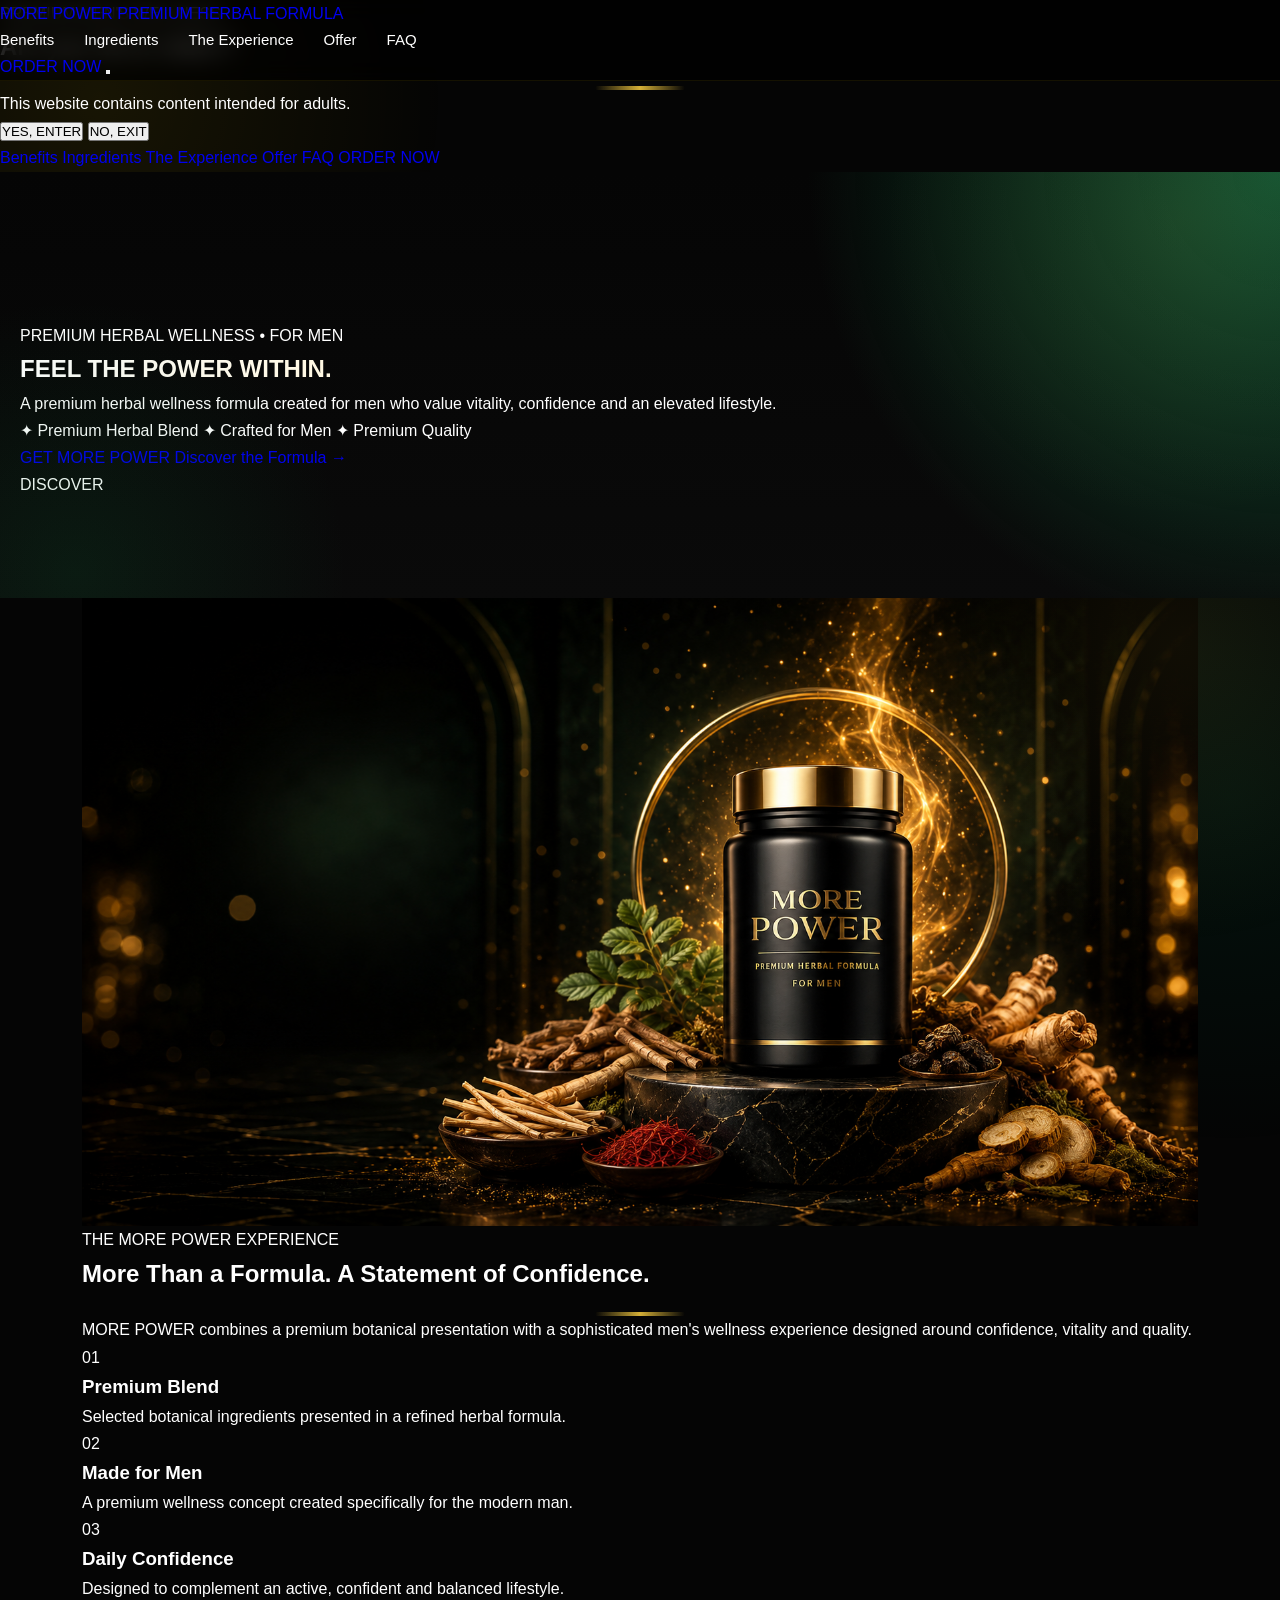
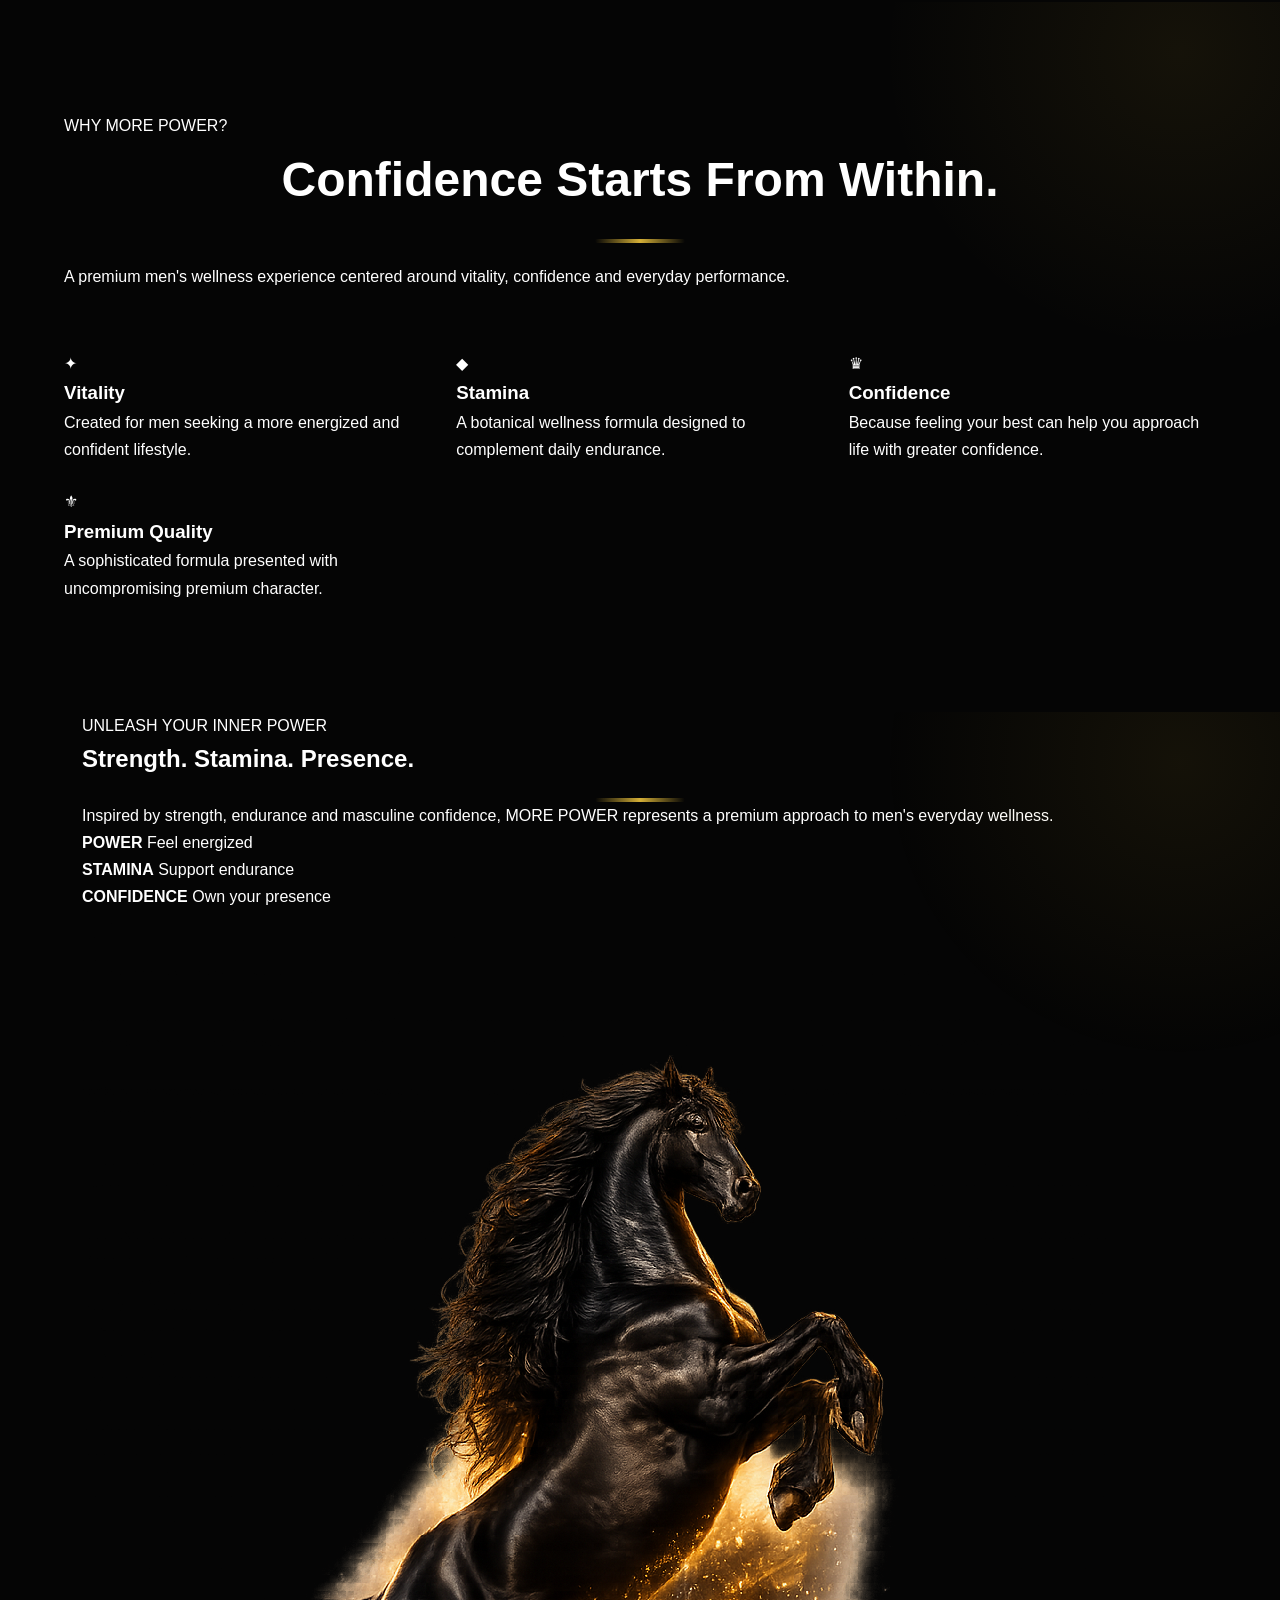
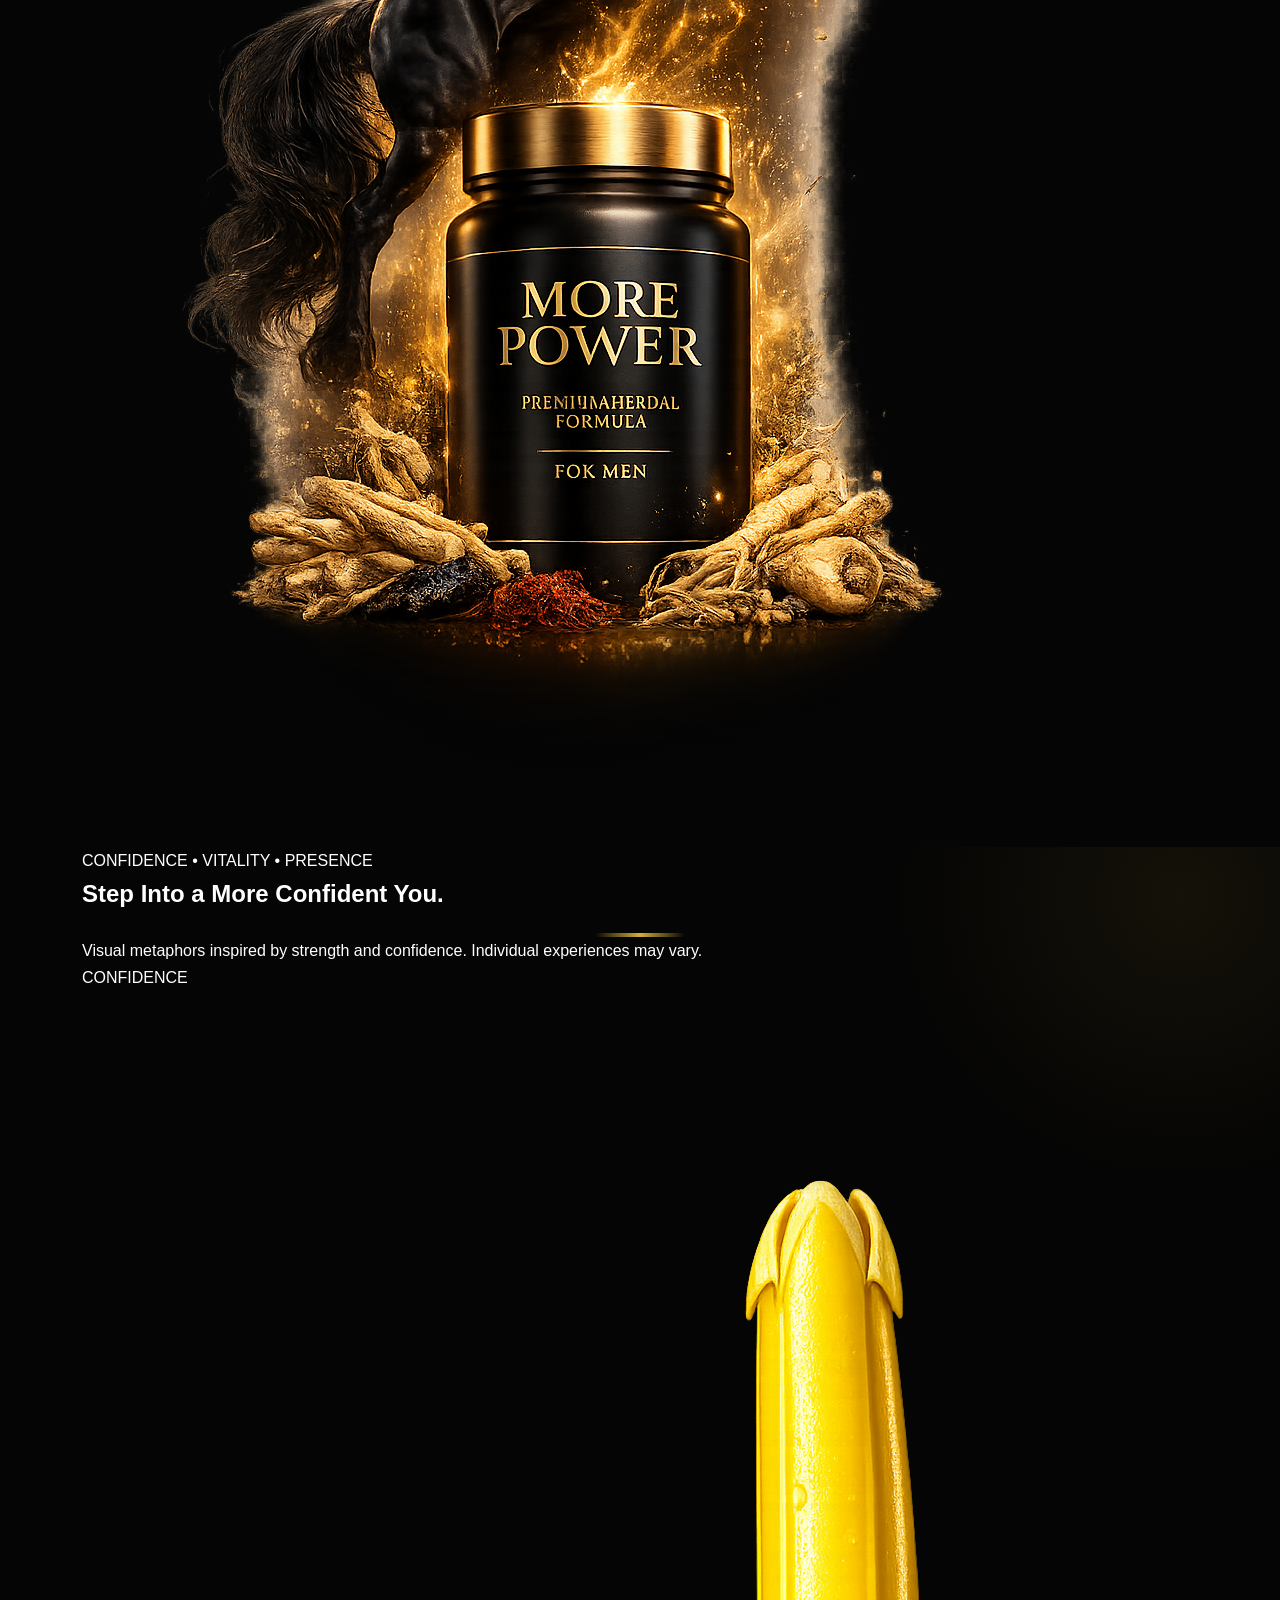
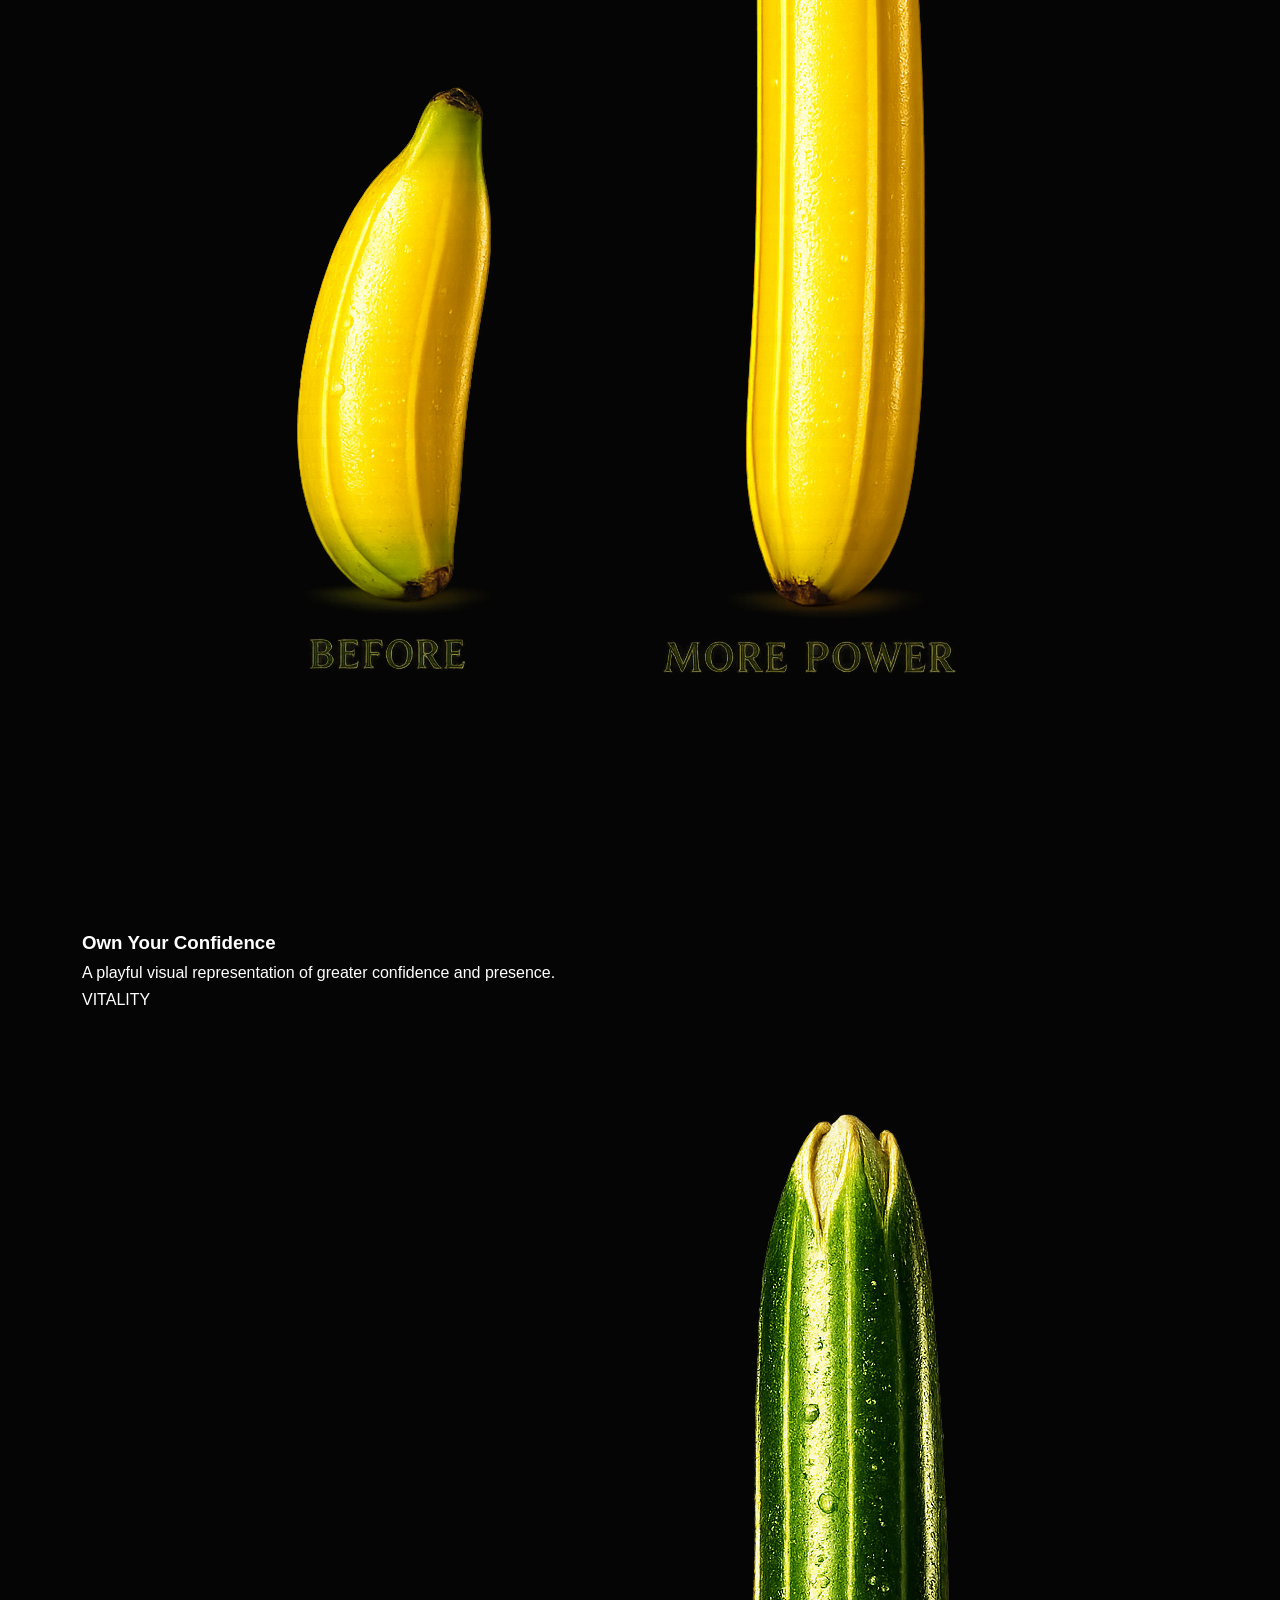
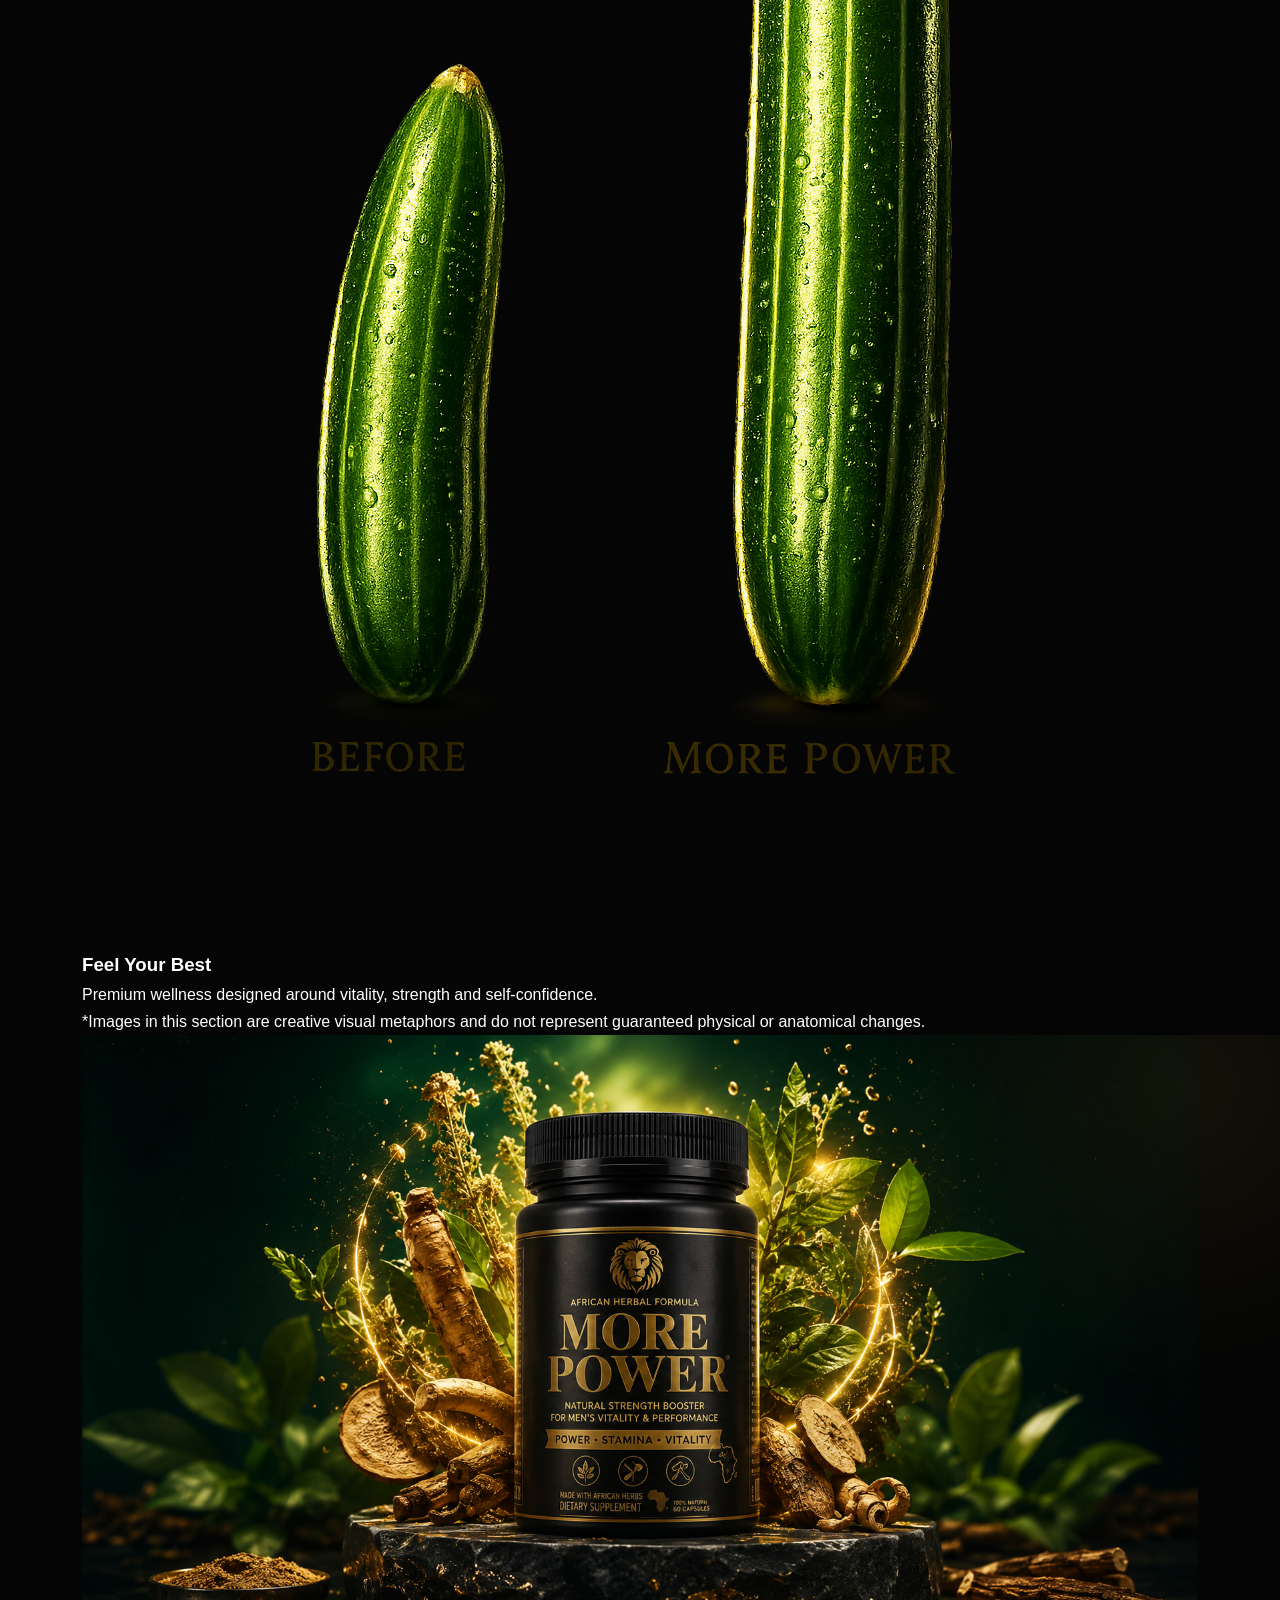
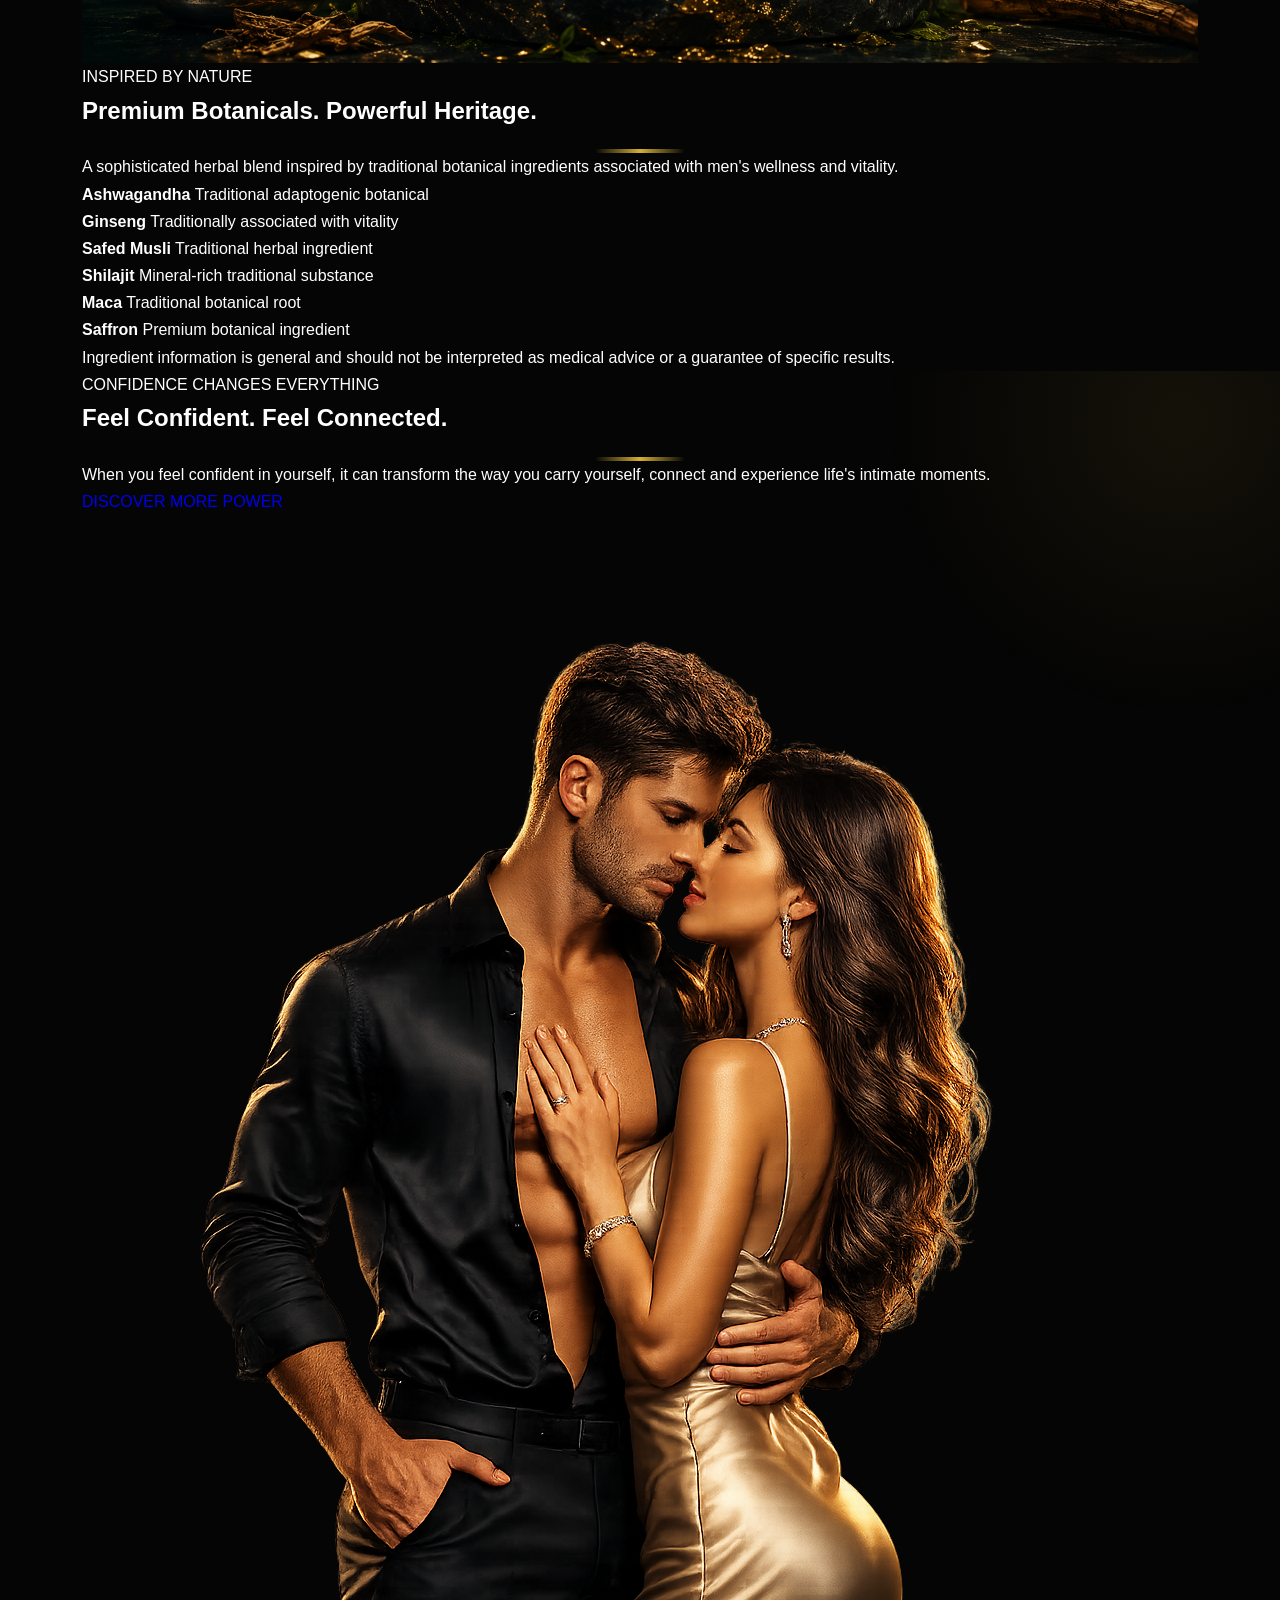
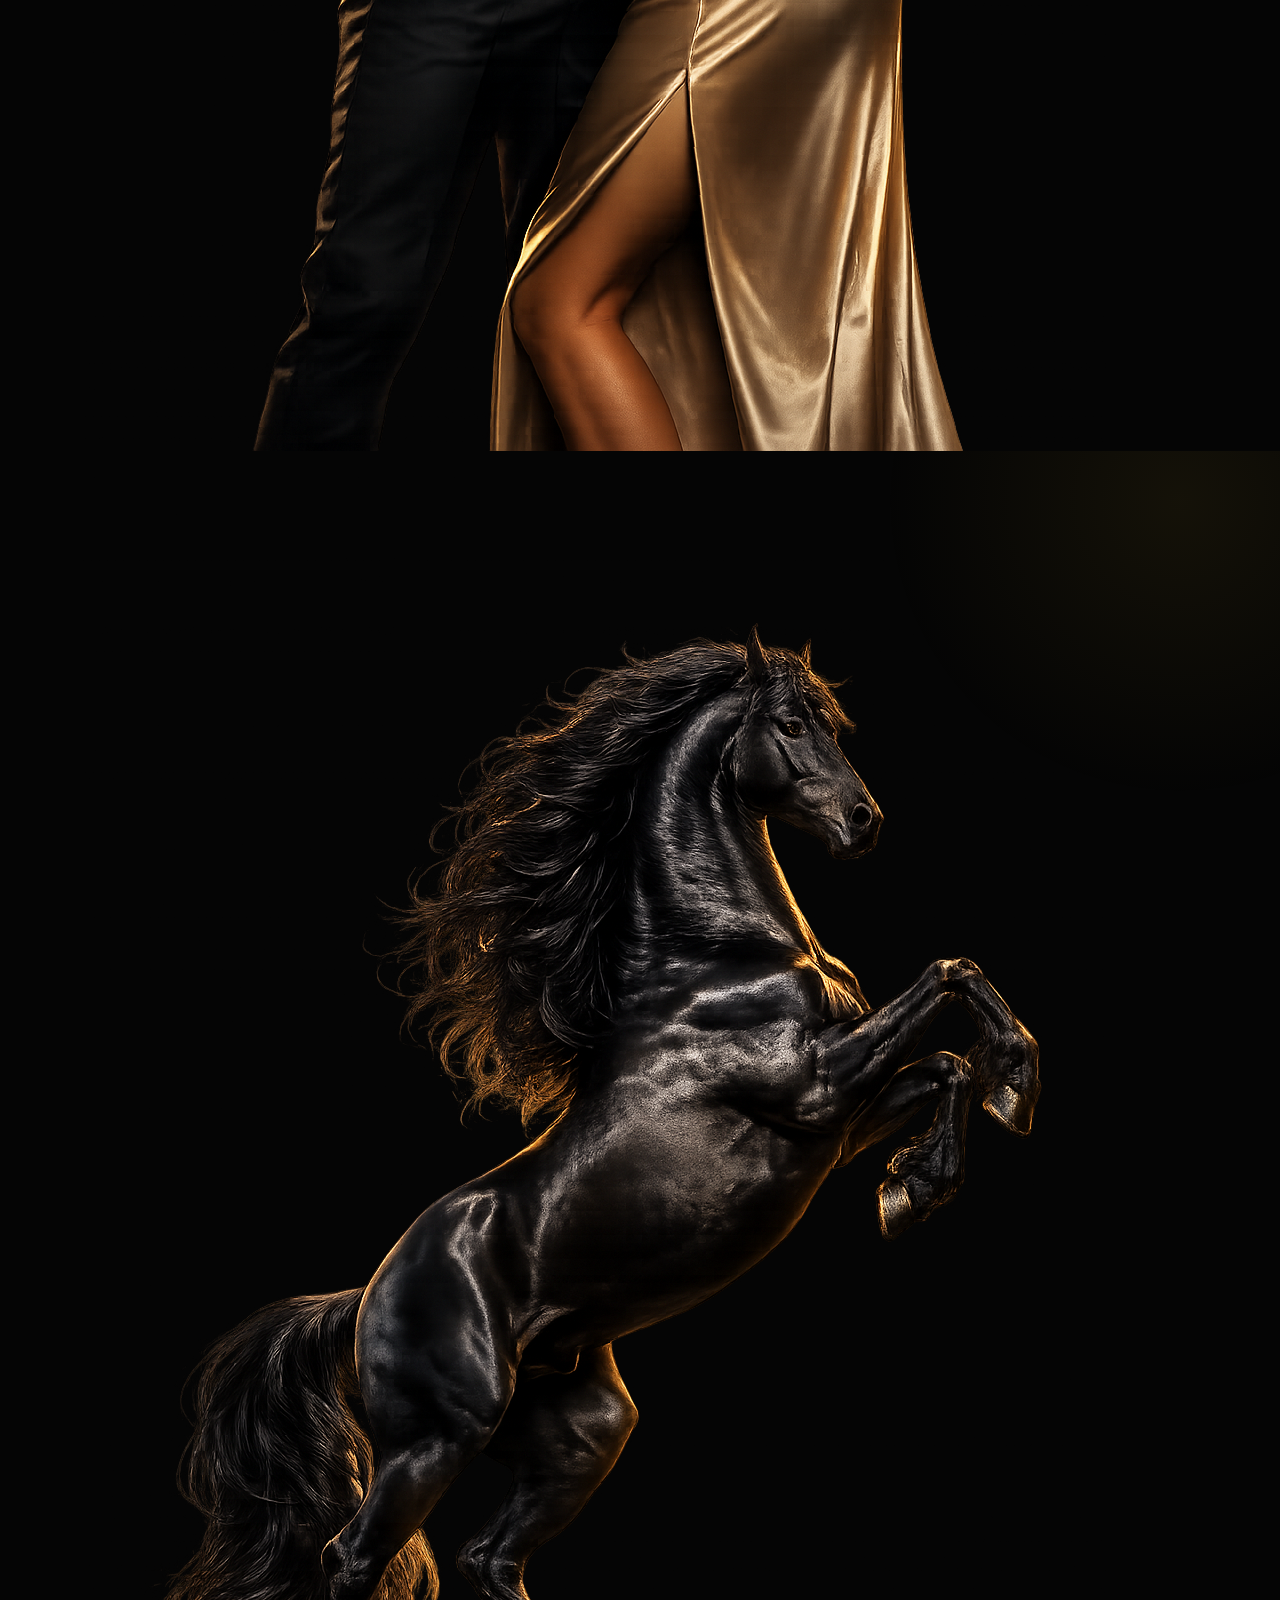
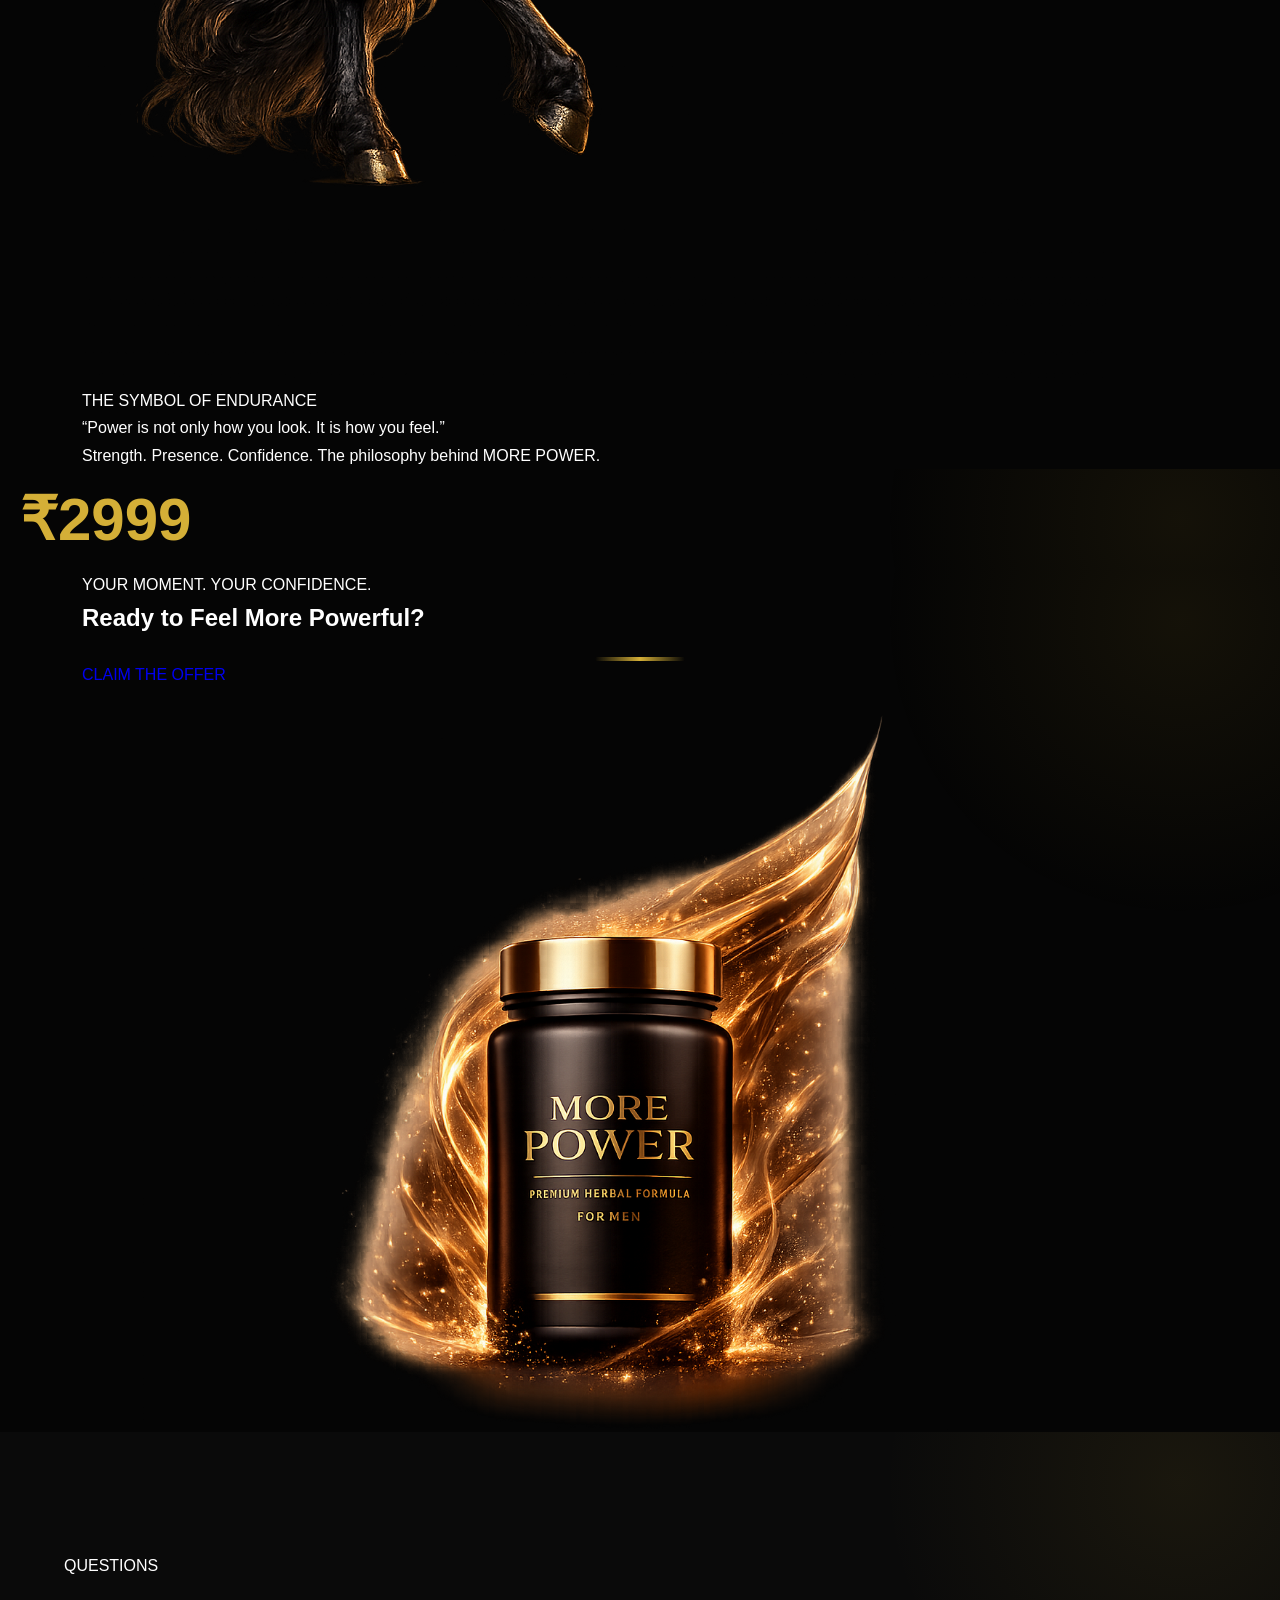
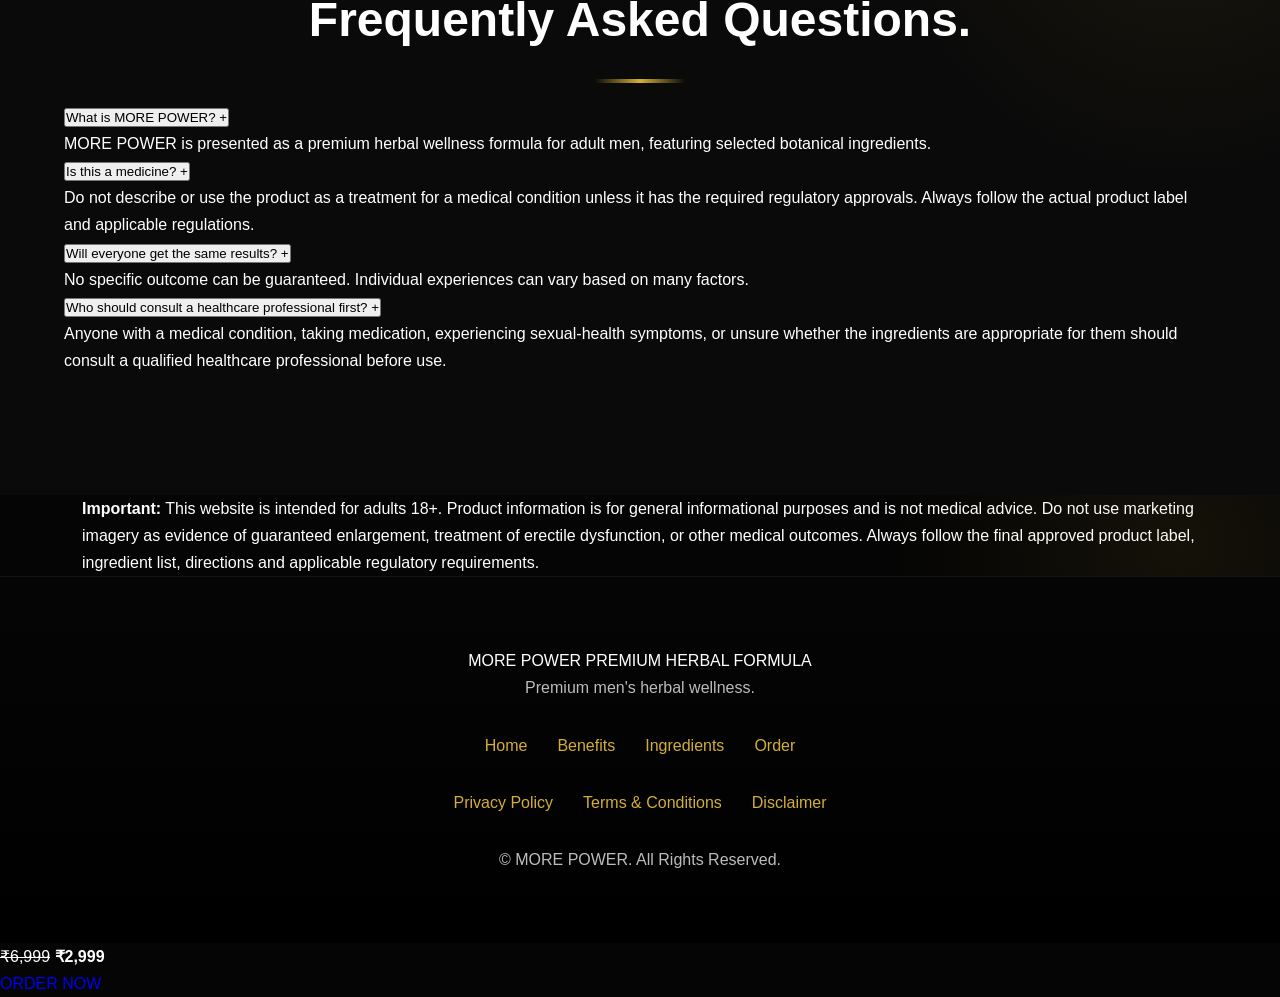
==== index.html @ 4919640a "Update index.html" ====
<!DOCTYPE html>
<html lang="en">
<head>
  <meta charset="UTF-8">
  <meta name="viewport" content="width=device-width, initial-scale=1.0">

  <title>MORE POWER | Premium Herbal Formula for Men</title>

  <meta name="description"
    content="Discover MORE POWER — a premium herbal wellness formula for men, crafted with selected botanical ingredients for vitality, confidence and everyday performance.">

  <link rel="preconnect" href="https://fonts.googleapis.com">
  <link rel="preconnect" href="https://fonts.gstatic.com" crossorigin>
  <link href="https://fonts.googleapis.com/css2?family=Cormorant+Garamond:wght@500;600;700&family=Montserrat:wght@400;500;600;700;800&display=swap" rel="stylesheet">

  <link rel="stylesheet" href="style.css">
</head>

<body>

  <!-- AGE GATE -->
  <div class="age-gate" id="ageGate">
    <div class="age-card">
      <span class="mini-label">PREMIUM MEN'S WELLNESS</span>
      <h2>Are you 18 or older?</h2>
      <p>This website contains content intended for adults.</p>

      <div class="age-actions">
        <button id="ageYes" class="btn btn-gold">YES, ENTER</button>
        <button id="ageNo" class="btn btn-outline">NO, EXIT</button>
      </div>
    </div>
  </div>


  <!-- HEADER -->
  <header class="header" id="header">
    <a href="#home" class="brand" aria-label="More Power Home">
      <span class="brand-main">MORE POWER</span>
      <span class="brand-sub">PREMIUM HERBAL FORMULA</span>
    </a>

    <nav class="desktop-nav">
      <a href="#benefits">Benefits</a>
      <a href="#ingredients">Ingredients</a>
      <a href="#power">The Experience</a>
      <a href="#offer">Offer</a>
      <a href="#faq">FAQ</a>
    </nav>

    <a href="#offer" class="nav-cta">ORDER NOW</a>

    <button class="menu-toggle" id="menuToggle" aria-label="Open menu">
      <span></span>
      <span></span>
      <span></span>
    </button>
  </header>


  <!-- MOBILE MENU -->
  <div class="mobile-menu" id="mobileMenu">
    <a href="#benefits">Benefits</a>
    <a href="#ingredients">Ingredients</a>
    <a href="#power">The Experience</a>
    <a href="#offer">Offer</a>
    <a href="#faq">FAQ</a>
    <a href="#offer" class="btn btn-gold">ORDER NOW</a>
  </div>


  <main>

    <!-- HERO -->
    <section class="hero" id="home">

      <div class="hero-bg"></div>
      <div class="hero-overlay"></div>

      <div class="hero-content reveal">

        <span class="eyebrow">
          PREMIUM HERBAL WELLNESS • FOR MEN
        </span>

        <h1>
          FEEL THE
          <span>POWER</span>
          WITHIN.
        </h1>

        <p class="hero-copy">
          A premium herbal wellness formula created for men who value
          vitality, confidence and an elevated lifestyle.
        </p>

        <div class="hero-points">
          <span>✦ Premium Herbal Blend</span>
          <span>✦ Crafted for Men</span>
          <span>✦ Premium Quality</span>
        </div>

        <div class="hero-actions">
          <a href="#offer" class="btn btn-gold">
            GET MORE POWER
          </a>

          <a href="#ingredients" class="text-link">
            Discover the Formula →
          </a>
        </div>

      </div>

      <div class="scroll-indicator">
        <span>DISCOVER</span>
        <i></i>
      </div>

    </section>


    <!-- INTRO / PRODUCT -->
    <section class="section product-intro">

      <div class="container split-layout">

        <div class="product-visual reveal">
          <div class="gold-orbit"></div>

          <img
            src="hero-product.png"
            alt="MORE POWER premium herbal formula"
            loading="lazy"
          >
        </div>

        <div class="section-copy reveal">

          <span class="eyebrow">THE MORE POWER EXPERIENCE</span>

          <h2>
            More Than a Formula.
            <span>A Statement of Confidence.</span>
          </h2>

          <p>
            MORE POWER combines a premium botanical presentation with a
            sophisticated men's wellness experience designed around confidence,
            vitality and quality.
          </p>

          <div class="feature-grid">

            <article class="feature-card">
              <span>01</span>
              <h3>Premium Blend</h3>
              <p>Selected botanical ingredients presented in a refined herbal formula.</p>
            </article>

            <article class="feature-card">
              <span>02</span>
              <h3>Made for Men</h3>
              <p>A premium wellness concept created specifically for the modern man.</p>
            </article>

            <article class="feature-card">
              <span>03</span>
              <h3>Daily Confidence</h3>
              <p>Designed to complement an active, confident and balanced lifestyle.</p>
            </article>

          </div>

        </div>

      </div>

    </section>


    <!-- BENEFITS -->
    <section class="section benefits" id="benefits">

      <div class="container">

        <div class="section-heading center reveal">
          <span class="eyebrow">WHY MORE POWER?</span>

          <h2>
            Confidence Starts
            <span>From Within.</span>
          </h2>

          <p>
            A premium men's wellness experience centered around vitality,
            confidence and everyday performance.
          </p>
        </div>

        <div class="benefit-grid">

          <article class="benefit-card reveal">
            <div class="icon">✦</div>
            <h3>Vitality</h3>
            <p>Created for men seeking a more energized and confident lifestyle.</p>
          </article>

          <article class="benefit-card reveal">
            <div class="icon">◆</div>
            <h3>Stamina</h3>
            <p>A botanical wellness formula designed to complement daily endurance.</p>
          </article>

          <article class="benefit-card reveal">
            <div class="icon">♛</div>
            <h3>Confidence</h3>
            <p>Because feeling your best can help you approach life with greater confidence.</p>
          </article>

          <article class="benefit-card reveal">
            <div class="icon">⚜</div>
            <h3>Premium Quality</h3>
            <p>A sophisticated formula presented with uncompromising premium character.</p>
          </article>

        </div>

      </div>

    </section>


    <!-- POWER / HORSE -->
    <section class="section power-section" id="power">

      <div class="power-glow"></div>

      <div class="container power-layout">

        <div class="power-copy reveal">

          <span class="eyebrow">UNLEASH YOUR INNER POWER</span>

          <h2>
            Strength.
            Stamina.
            <span>Presence.</span>
          </h2>

          <p>
            Inspired by strength, endurance and masculine confidence,
            MORE POWER represents a premium approach to men's everyday wellness.
          </p>

          <div class="power-stats">

            <div>
              <strong>POWER</strong>
              <span>Feel energized</span>
            </div>

            <div>
              <strong>STAMINA</strong>
              <span>Support endurance</span>
            </div>

            <div>
              <strong>CONFIDENCE</strong>
              <span>Own your presence</span>
            </div>

          </div>

        </div>

        <div class="horse-visual reveal">

          <img
            class="horse-product"
            src="horse-product.png"
            alt="MORE POWER strength and stamina concept"
            loading="lazy"
          >

        </div>

      </div>

    </section>


    <!-- SYMBOLIC VISUAL SECTION -->
    <section class="section visual-metaphor">

      <div class="container">

        <div class="section-heading center reveal">

          <span class="eyebrow">CONFIDENCE • VITALITY • PRESENCE</span>

          <h2>
            Step Into a More
            <span>Confident You.</span>
          </h2>

          <p>
            Visual metaphors inspired by strength and confidence.
            Individual experiences may vary.
          </p>

        </div>

        <div class="comparison-grid">

          <article class="comparison-card reveal">

            <span class="comparison-label">CONFIDENCE</span>

            <div class="comparison-image">
              <img
                src="banana-comparison.png"
                alt="Conceptual confidence visual"
                loading="lazy"
              >
            </div>

            <h3>Own Your Confidence</h3>

            <p>
              A playful visual representation of greater confidence and presence.
            </p>

          </article>


          <article class="comparison-card reveal">

            <span class="comparison-label">VITALITY</span>

            <div class="comparison-image">
              <img
                src="cucumber-comparison.png"
                alt="Conceptual vitality visual"
                loading="lazy"
              >
            </div>

            <h3>Feel Your Best</h3>

            <p>
              Premium wellness designed around vitality, strength and self-confidence.
            </p>

          </article>

        </div>

        <p class="metaphor-note reveal">
          *Images in this section are creative visual metaphors and do not represent
          guaranteed physical or anatomical changes.
        </p>

      </div>

    </section>


    <!-- INGREDIENTS -->
    <section class="section ingredients" id="ingredients">

      <div class="container ingredient-layout">

        <div class="ingredient-image reveal">

          <div class="ingredient-aura"></div>

          <img
            src="herbal-ingredients.png"
            alt="Selected premium herbal ingredients"
            loading="lazy"
          >

        </div>

        <div class="ingredient-copy reveal">

          <span class="eyebrow">INSPIRED BY NATURE</span>

          <h2>
            Premium Botanicals.
            <span>Powerful Heritage.</span>
          </h2>

          <p>
            A sophisticated herbal blend inspired by traditional botanical
            ingredients associated with men's wellness and vitality.
          </p>

          <div class="ingredient-list">

            <div>
              <strong>Ashwagandha</strong>
              <span>Traditional adaptogenic botanical</span>
            </div>

            <div>
              <strong>Ginseng</strong>
              <span>Traditionally associated with vitality</span>
            </div>

            <div>
              <strong>Safed Musli</strong>
              <span>Traditional herbal ingredient</span>
            </div>

            <div>
              <strong>Shilajit</strong>
              <span>Mineral-rich traditional substance</span>
            </div>

            <div>
              <strong>Maca</strong>
              <span>Traditional botanical root</span>
            </div>

            <div>
              <strong>Saffron</strong>
              <span>Premium botanical ingredient</span>
            </div>

          </div>

          <p class="small-note">
            Ingredient information is general and should not be interpreted as
            medical advice or a guarantee of specific results.
          </p>

        </div>

      </div>

    </section>


    <!-- LIFESTYLE / COUPLE -->
    <section class="section intimacy-section">

      <div class="intimacy-bg"></div>
      <div class="intimacy-overlay"></div>

      <div class="container intimacy-content">

        <div class="intimacy-copy reveal">

          <span class="eyebrow">CONFIDENCE CHANGES EVERYTHING</span>

          <h2>
            Feel Confident.
            <span>Feel Connected.</span>
          </h2>

          <p>
            When you feel confident in yourself, it can transform the way
            you carry yourself, connect and experience life's intimate moments.
          </p>

          <a href="#offer" class="btn btn-gold">
            DISCOVER MORE POWER
          </a>

        </div>

        <div class="couple-cutout reveal">

          <img
            src="ouple-transparent.png"
            alt="Adult couple representing confidence and connection"
            loading="lazy"
          >

        </div>

      </div>

    </section>


    <!-- STALLION BREAK -->
    <section class="stallion-section">

      <div class="container stallion-layout">

        <div class="stallion-image reveal">

          <img
            src="black-stallion.png"
            alt="Black stallion symbolizing strength and endurance"
            loading="lazy"
          >

        </div>

        <div class="stallion-copy reveal">

          <span class="eyebrow">THE SYMBOL OF ENDURANCE</span>

          <blockquote>
            “Power is not only how you look.
            It is how you <span>feel.</span>”
          </blockquote>

          <p>
            Strength. Presence. Confidence.
            The philosophy behind MORE POWER.
          </p>

        </div>

      </div>

    </section>


    <!-- OFFER -->
    <section class="section offer" id="offer">

      <div class="offer-glow"></div>

      <div class="container offer-layout">

        <div class="offer-product reveal">

          <img
            src="final-product.png"
            alt="MORE POWER premium herbal formula"
            loading="lazy"
          >

        </div>

        <div class="offer-copy reveal">

          <span class="eyebrow">LIMITED SPECIAL OFFER</span>

          <h2>
            Experience
            <span>MORE POWER.</span>
          </h2>

          <div class="price-box">

            <div class="old-price">
              MRP <del>₹6,999</del>
            </div>

            <div class="current-price">
              ₹2,999
            </div>

            <div class="saving">
              SAVE ₹4,000
            </div>

          </div>

          <ul class="offer-list">
            <li>✓ Premium Herbal Formula</li>
            <li>✓ Secure & Discreet Packaging</li>
            <li>✓ Limited-Time Promotional Price</li>
          </ul>

          <!-- Replace # with your real checkout / WhatsApp URL -->
          <a href="#" class="btn btn-gold btn-large" id="orderButton">
            ORDER NOW — ₹2,999
          </a>

          <p class="secure-note">
            🔒 Secure ordering • Adults 18+ only
          </p>

        </div>

      </div>

    </section>


    <!-- ENERGY CTA -->
    <section class="energy-cta">

      <div class="container energy-layout">

        <div class="energy-copy reveal">

          <span class="eyebrow">YOUR MOMENT. YOUR CONFIDENCE.</span>

          <h2>
            Ready to Feel
            <span>More Powerful?</span>
          </h2>

          <a href="#offer" class="btn btn-outline-gold">
            CLAIM THE OFFER
          </a>

        </div>

        <div class="energy-image reveal">

          <img
            src="energy-jar.png"
            alt="MORE POWER premium product"
            loading="lazy"
          >

        </div>

      </div>

    </section>


    <!-- FAQ -->
    <section class="section faq" id="faq">

      <div class="container faq-container">

        <div class="section-heading center reveal">

          <span class="eyebrow">QUESTIONS</span>

          <h2>
            Frequently Asked
            <span>Questions.</span>
          </h2>

        </div>

        <div class="faq-list">

          <article class="faq-item reveal">
            <button class="faq-question">
              What is MORE POWER?
              <span>+</span>
            </button>

            <div class="faq-answer">
              <p>
                MORE POWER is presented as a premium herbal wellness formula
                for adult men, featuring selected botanical ingredients.
              </p>
            </div>
          </article>


          <article class="faq-item reveal">
            <button class="faq-question">
              Is this a medicine?
              <span>+</span>
            </button>

            <div class="faq-answer">
              <p>
                Do not describe or use the product as a treatment for a medical
                condition unless it has the required regulatory approvals.
                Always follow the actual product label and applicable regulations.
              </p>
            </div>
          </article>


          <article class="faq-item reveal">
            <button class="faq-question">
              Will everyone get the same results?
              <span>+</span>
            </button>

            <div class="faq-answer">
              <p>
                No specific outcome can be guaranteed. Individual experiences
                can vary based on many factors.
              </p>
            </div>
          </article>


          <article class="faq-item reveal">
            <button class="faq-question">
              Who should consult a healthcare professional first?
              <span>+</span>
            </button>

            <div class="faq-answer">
              <p>
                Anyone with a medical condition, taking medication, experiencing
                sexual-health symptoms, or unsure whether the ingredients are
                appropriate for them should consult a qualified healthcare
                professional before use.
              </p>
            </div>
          </article>

        </div>

      </div>

    </section>


    <!-- DISCLAIMER -->
    <section class="disclaimer-strip">

      <div class="container">

        <p>
          <strong>Important:</strong>
          This website is intended for adults 18+. Product information is for
          general informational purposes and is not medical advice. Do not use
          marketing imagery as evidence of guaranteed enlargement, treatment of
          erectile dysfunction, or other medical outcomes. Always follow the
          final approved product label, ingredient list, directions and applicable
          regulatory requirements.
        </p>

      </div>

    </section>

  </main>


  <!-- FOOTER -->
  <footer class="footer">

    <div class="container footer-grid">

      <div>
        <div class="brand footer-brand">
          <span class="brand-main">MORE POWER</span>
          <span class="brand-sub">PREMIUM HERBAL FORMULA</span>
        </div>

        <p>
          Premium men's herbal wellness.
        </p>
      </div>

      <div class="footer-links">
        <a href="#home">Home</a>
        <a href="#benefits">Benefits</a>
        <a href="#ingredients">Ingredients</a>
        <a href="#offer">Order</a>
      </div>

      <div class="footer-links">
        <a href="privacy.html">Privacy Policy</a>
        <a href="terms.html">Terms & Conditions</a>
        <a href="disclaimer.html">Disclaimer</a>
      </div>

    </div>

    <div class="footer-bottom">
      <p>
        © <span id="year"></span> MORE POWER. All Rights Reserved.
      </p>
    </div>

  </footer>


  <!-- MOBILE STICKY CTA -->
  <div class="mobile-sticky">
    <div>
      <del>₹6,999</del>
      <strong>₹2,999</strong>
    </div>

    <a href="#offer">
      ORDER NOW
    </a>
  </div>


  <script src="script.js"></script>

</body>
</html>
---- style.css ----
/* =========================
   MORE POWER - PREMIUM CSS
   PART 1
========================= */

*{
margin:0;
padding:0;
box-sizing:border-box;
}

html{
scroll-behavior:smooth;
}

body{

font-family:'Poppins',sans-serif;
background:#050505;
color:#fff;
line-height:1.7;
overflow-x:hidden;

}

a{

text-decoration:none;

}

img{

max-width:100%;
display:block;

}

.container{

width:90%;
max-width:1250px;
margin:auto;

}

/* ================= HEADER ================= */

header{

position:fixed;
top:0;
left:0;
width:100%;
z-index:999;
background:rgba(0,0,0,.75);
backdrop-filter:blur(12px);
border-bottom:1px solid rgba(255,215,0,.08);

}

header .container{

display:flex;
justify-content:space-between;
align-items:center;
padding:18px 0;

}

.logo{

font-size:34px;
font-weight:800;
letter-spacing:1px;

}

.logo span{

color:#d4af37;

}

nav{

display:flex;
align-items:center;
gap:30px;

}

nav a{

color:#ffffff;
font-size:15px;
transition:.3s;

}

nav a:hover{

color:#d4af37;

}

.order-btn{

background:linear-gradient(135deg,#d4af37,#f8e27c);
color:#000;
padding:13px 28px;
border-radius:50px;
font-weight:700;
transition:.35s;

}

.order-btn:hover{

transform:translateY(-3px);
box-shadow:0 12px 35px rgba(212,175,55,.35);

}

/* ================= HERO ================= */

.hero{

padding-top:150px;
padding-bottom:100px;

background:

radial-gradient(circle at top right,#0f5132 0%,transparent 35%),

linear-gradient(#050505,#0a0a0a);

}

.hero-grid{

display:grid;
grid-template-columns:1fr 1fr;
align-items:center;
gap:80px;

}

.hero-left h4{

color:#d4af37;
letter-spacing:2px;
margin-bottom:20px;
font-weight:600;

}

.hero-left h1{

font-size:68px;
line-height:1.05;
margin-bottom:25px;

}

.hero-left p{

font-size:18px;
color:#cccccc;
margin-bottom:30px;

}

.price-box{

display:flex;
align-items:center;
gap:20px;
margin-bottom:35px;

}

.old-price{

font-size:30px;
text-decoration:line-through;
color:#777;

}

.new-price{

font-size:48px;
font-weight:800;
color:#d4af37;

}

.hero-buttons{

display:flex;
gap:20px;

}

.buy-btn{

background:linear-gradient(135deg,#d4af37,#f7de6b);
color:#000;
padding:16px 34px;
border-radius:60px;
font-weight:700;
transition:.35s;

}

.buy-btn:hover{

transform:translateY(-4px);

}

.learn-btn{

border:2px solid #d4af37;
color:#d4af37;
padding:15px 34px;
border-radius:60px;
transition:.35s;

}

.learn-btn:hover{

background:#d4af37;
color:#000;

}

.hero-right{

display:flex;
justify-content:center;

}

.hero-right img{

width:430px;
filter:drop-shadow(0 40px 80px rgba(0,0,0,.8));
animation:float 4s ease-in-out infinite;

}

@keyframes float{

0%{transform:translateY(0);}
50%{transform:translateY(-18px);}
100%{transform:translateY(0);}

}
/* =========================
   ABOUT SECTION
========================= */

.about{

padding:110px 0;
background:#0b0b0b;

}

.about h2,
.benefits h2,
.pricing h2,
.faq h2{

font-size:48px;
text-align:center;
margin-bottom:20px;
color:#fff;

}

.about> .container>p{

max-width:760px;
margin:0 auto 60px;
text-align:center;
color:#bfbfbf;
font-size:18px;

}

.about-grid{

display:grid;
grid-template-columns:repeat(3,1fr);
gap:30px;

}

.card{

background:#111;
border:1px solid rgba(212,175,55,.15);
border-radius:22px;
padding:35px;
transition:.35s;

}

.card:hover{

transform:translateY(-10px);
border-color:#d4af37;
box-shadow:0 25px 50px rgba(212,175,55,.15);

}

.card h3{

margin-bottom:15px;
font-size:24px;
color:#d4af37;

}

.card p{

color:#cfcfcf;

}

/* =========================
 BENEFITS
========================= */

.benefits{

padding:110px 0;
background:#050505;

}

.benefit-grid{

display:grid;
grid-template-columns:repeat(3,1fr);
gap:25px;
margin-top:60px;

}

.benefit{

background:#111;
padding:28px;
border-radius:18px;
font-size:18px;
display:flex;
align-items:center;
gap:15px;
border:1px solid rgba(255,255,255,.05);
transition:.3s;

}

.benefit:hover{

background:#181818;
transform:translateY(-8px);

}

.benefit span{

font-size:26px;
color:#d4af37;

}

/* =========================
 PRICE
========================= */

.pricing{

padding:120px 0;
background:linear-gradient(#0b0b0b,#050505);

}

.price-card{

max-width:620px;
margin:auto;
background:#111;
padding:55px;
border-radius:25px;
text-align:center;
border:1px solid rgba(212,175,55,.2);

}

.price-card h3{

font-size:42px;
margin-bottom:25px;

}

.pricing-box{

display:flex;
justify-content:center;
align-items:center;
gap:25px;
margin-bottom:35px;

}

.mrp{

font-size:34px;
color:#777;
text-decoration:line-through;

}

.offer{

font-size:60px;
font-weight:800;
color:#d4af37;

}

.buy-big{

display:inline-block;
background:linear-gradient(135deg,#d4af37,#f7de6b);
color:#000;
padding:18px 55px;
border-radius:60px;
font-weight:700;
transition:.35s;

}

.buy-big:hover{

transform:scale(1.05);

}

/* =========================
 FAQ
========================= */

.faq{

padding:120px 0;
background:#0a0a0a;

}

.faq-box{

max-width:850px;
margin:25px auto;
background:#111;
padding:30px;
border-radius:20px;
border-left:5px solid #d4af37;

}

.faq-box h3{

margin-bottom:12px;

}

.faq-box p{

color:#ccc;

}

/* =========================
 FOOTER
========================= */

footer{

padding:70px 0;
background:#000;
text-align:center;
border-top:1px solid rgba(255,255,255,.08);

}

.footer-links{

display:flex;
justify-content:center;
gap:30px;
margin:30px 0;

}

.footer-links a{

color:#d4af37;

}

/* =========================
 MOBILE
========================= */

@media(max-width:991px){

.hero-grid,
.about-grid,
.benefit-grid{

grid-template-columns:1fr;

}

.hero{

text-align:center;

}

.hero-left h1{

font-size:46px;

}

.hero-buttons{

justify-content:center;
flex-wrap:wrap;

}

.hero-right{

margin-top:50px;

}

.hero-right img{

width:300px;

}

header .container{

flex-direction:column;
gap:18px;

}

nav{

flex-wrap:wrap;
justify-content:center;

}

.about h2,
.benefits h2,
.pricing h2,
.faq h2{

font-size:36px;

}

.offer{

font-size:46px;

}

}
/* =========================
   PREMIUM EFFECTS
========================= */

section{

position:relative;
overflow:hidden;

}

section::before{

content:"";
position:absolute;
width:600px;
height:600px;
background:radial-gradient(circle,
rgba(212,175,55,.08),
transparent 70%);
top:-250px;
right:-200px;
pointer-events:none;

}

.hero::after{

content:"";
position:absolute;
left:-200px;
bottom:-250px;

width:550px;
height:550px;

background:radial-gradient(circle,
rgba(16,124,65,.15),
transparent 70%);

pointer-events:none;

}

/* =========================
BUTTON EFFECTS
========================= */

.buy-btn,
.buy-big,
.order-btn{

position:relative;
overflow:hidden;

}

.buy-btn::before,
.buy-big::before,
.order-btn::before{

content:"";

position:absolute;

top:0;
left:-120%;

width:70%;
height:100%;

background:linear-gradient(
90deg,
transparent,
rgba(255,255,255,.45),
transparent
);

transform:skewX(-20deg);

transition:.8s;

}

.buy-btn:hover::before,
.buy-big:hover::before,
.order-btn:hover::before{

left:170%;

}

/* =========================
IMAGE EFFECT
========================= */

.hero-right img{

transition:.5s;

}

.hero-right img:hover{

transform:scale(1.05) rotate(-2deg);

filter:

drop-shadow(0 40px 80px rgba(212,175,55,.35));

}

/* =========================
CARD EFFECT
========================= */

.card,
.benefit,
.price-card,
.faq-box{

position:relative;

overflow:hidden;

}

.card::after,
.benefit::after,
.price-card::after{

content:"";

position:absolute;

top:0;
left:-120%;

width:70%;
height:100%;

background:

linear-gradient(

90deg,

transparent,

rgba(255,255,255,.08),

transparent

);

transition:1s;

}

.card:hover::after,
.benefit:hover::after,
.price-card:hover::after{

left:170%;

}

/* =========================
SCROLLBAR
========================= */

::-webkit-scrollbar{

width:10px;

}

::-webkit-scrollbar-track{

background:#050505;

}

::-webkit-scrollbar-thumb{

background:#d4af37;
border-radius:20px;

}

::-webkit-scrollbar-thumb:hover{

background:#f2d76b;

}

/* =========================
TEXT SELECTION
========================= */

::selection{

background:#d4af37;
color:#000;

}

/* =========================
FOOTER HOVER
========================= */

.footer-links a{

transition:.3s;

}

.footer-links a:hover{

color:#fff;

}

/* =========================
SMOOTH FADE
========================= */

.hero-left,
.hero-right,
.card,
.benefit,
.price-card,
.faq-box{

animation:fadeUp .8s ease;

}

@keyframes fadeUp{

0%{

opacity:0;

transform:translateY(40px);

}

100%{

opacity:1;

transform:translateY(0);

}

}

/* =========================
GOLD LINE
========================= */

h2::after{

content:"";

display:block;

width:90px;
height:4px;

margin:18px auto 0;

background:

linear-gradient(
90deg,
transparent,
#d4af37,
transparent
);

border-radius:20px;

}

/* =========================
END
========================= */
/* ===========================================
   MORE POWER PREMIUM CSS
   PART 4 - ADVANCED UI
===========================================*/

/* Floating Background Glow */

body::before{
content:"";
position:fixed;
top:-250px;
left:-250px;
width:700px;
height:700px;
background:radial-gradient(circle,
rgba(255,215,0,.08),
transparent 70%);
pointer-events:none;
z-index:-1;
animation:glowMove 14s linear infinite;
}

body::after{
content:"";
position:fixed;
right:-300px;
bottom:-250px;
width:700px;
height:700px;
background:radial-gradient(circle,
rgba(0,180,120,.08),
transparent 70%);
pointer-events:none;
z-index:-1;
animation:glowMove2 18s linear infinite;
}

@keyframes glowMove{

0%{
transform:translate(0,0);
}

50%{
transform:translate(80px,40px);
}

100%{
transform:translate(0,0);
}

}

@keyframes glowMove2{

0%{
transform:translate(0,0);
}

50%{
transform:translate(-70px,-40px);
}

100%{
transform:translate(0,0);
}

}

/* Hero Heading */

.hero h1{

background:linear-gradient(
90deg,
#ffffff,
#ffe08a,
#d4af37,
#ffffff
);

-webkit-background-clip:text;
-webkit-text-fill-color:transparent;

background-size:300%;

animation:textFlow 6s linear infinite;

}

@keyframes textFlow{

0%{
background-position:0%;
}

100%{
background-position:300%;
}

}

/* Navigation Hover */

nav a{

position:relative;

}

nav a::after{

content:"";
position:absolute;
left:0;
bottom:-8px;
width:0%;
height:2px;
background:#d4af37;
transition:.35s;

}

nav a:hover::after{

width:100%;

}

/* Hero Image Glow */

.hero-right{

position:relative;

}

.hero-right::before{

content:"";
position:absolute;
width:450px;
height:450px;
background:radial-gradient(circle,
rgba(212,175,55,.18),
transparent 70%);
border-radius:50%;
z-index:-1;
filter:blur(40px);

}

/* Card Border Animation */

.card,
.price-card,
.benefit{

transition:.35s;

}

.card:hover,
.price-card:hover,
.benefit:hover{

border-color:#d4af37;
box-shadow:

0 0 25px rgba(212,175,55,.25),

0 0 70px rgba(212,175,55,.08);

}

/* Section Spacing */

section{

padding-left:20px;
padding-right:20px;

}

/* Footer */

footer{

background:linear-gradient(
180deg,
#050505,
#000000
);

}

footer p{

color:#bcbcbc;

}

/* Hero Button Pulse */

.buy-btn{

animation:pulse 2.8s infinite;

}

@keyframes pulse{

0%{

box-shadow:0 0 0 0 rgba(212,175,55,.45);

}

70%{

box-shadow:0 0 0 18px rgba(212,175,55,0);

}

100%{

box-shadow:0 0 0 0 rgba(212,175,55,0);

}

/* Smooth Image Transition */

.hero-right img{

transition:

transform .5s,

filter .5s;

}

.hero-right img:hover{

transform:

scale(1.08)

rotate(-2deg);

filter:

drop-shadow(0 0 50px rgba(212,175,55,.45));

}

/* Responsive */

@media(max-width:768px){

.hero h1{

font-size:40px;

}

.logo{

font-size:28px;

}

.hero-right::before{

width:280px;
height:280px;

}

}
/* ==========================================
   MORE POWER - PART 5
   FINAL LUXURY EFFECTS
========================================== */

/* Premium Glass Navbar */

header{

backdrop-filter:blur(18px);
-webkit-backdrop-filter:blur(18px);

box-shadow:

0 10px 40px rgba(0,0,0,.45);

}

/* Logo Glow */

.logo{

text-shadow:

0 0 20px rgba(212,175,55,.35);

}

/* Hero Paragraph */

.hero p{

max-width:580px;

}

/* Gold Divider */

.gold-line{

width:120px;
height:4px;

background:

linear-gradient(
90deg,
transparent,
#d4af37,
transparent
);

margin:25px auto;

border-radius:30px;

}

/* Floating Animation */

@keyframes floating{

0%{

transform:translateY(0);

}

50%{

transform:translateY(-12px);

}

100%{

transform:translateY(0);

}

}

.card:nth-child(1){

animation:floating 6s ease infinite;

}

.card:nth-child(2){

animation:floating 6s ease infinite .8s;

}

.card:nth-child(3){

animation:floating 6s ease infinite 1.6s;

}

/* Benefit Hover */

.benefit:hover{

background:

linear-gradient(
135deg,
#161616,
#0d0d0d
);

}

/* FAQ Hover */

.faq-box{

transition:.35s;

}

.faq-box:hover{

transform:translateY(-6px);

box-shadow:

0 18px 45px rgba(0,0,0,.35);

}

/* Pricing Glow */

.offer{

text-shadow:

0 0 20px rgba(212,175,55,.45);

}

/* WhatsApp Button */

.buy-btn,
.buy-big,
.order-btn{

letter-spacing:.6px;

}

/* Button Hover */

.buy-btn:hover,
.buy-big:hover,
.order-btn:hover{

filter:brightness(1.08);

}

/* Footer */

footer{

position:relative;

overflow:hidden;

}

footer::before{

content:"";

position:absolute;

left:-200px;
top:-150px;

width:500px;
height:500px;

background:

radial-gradient(circle,

rgba(212,175,55,.08),

transparent 70%);

}

/* Small Fade */

.card,
.benefit,
.price-card,
.faq-box{

opacity:0;

animation:

fadeCard .8s forwards;

}

.card:nth-child(1){animation-delay:.15s;}
.card:nth-child(2){animation-delay:.30s;}
.card:nth-child(3){animation-delay:.45s;}

@keyframes fadeCard{

from{

opacity:0;
transform:translateY(40px);

}

to{

opacity:1;
transform:translateY(0);

}

}

/* Image Reflection */

.hero-right img{

-webkit-box-reflect:

below -20px

linear-gradient(

transparent,

rgba(255,255,255,.05)

);

}

/* Luxury Border */

.price-card{

position:relative;

}

.price-card::before{

content:"";

position:absolute;

inset:0;

padding:2px;

border-radius:25px;

background:

linear-gradient(

135deg,

#d4af37,

transparent,

#d4af37

);

-webkit-mask:

linear-gradient(#fff 0 0) content-box,

linear-gradient(#fff 0 0);

-webkit-mask-composite:xor;

mask-composite:exclude;

pointer-events:none;

}

/* Final Responsive */

@media(max-width:600px){

.hero h1{

font-size:34px;

}

.hero p{

font-size:16px;

}

nav{

gap:14px;

}

.order-btn{

padding:10px 20px;

}

.buy-btn,
.learn-btn{

width:100%;
text-align:center;

}

.hero-buttons{

flex-direction:column;

}

.price-card{

padding:35px 20px;

}

.about-grid,
.benefit-grid{

gap:18px;

}

}
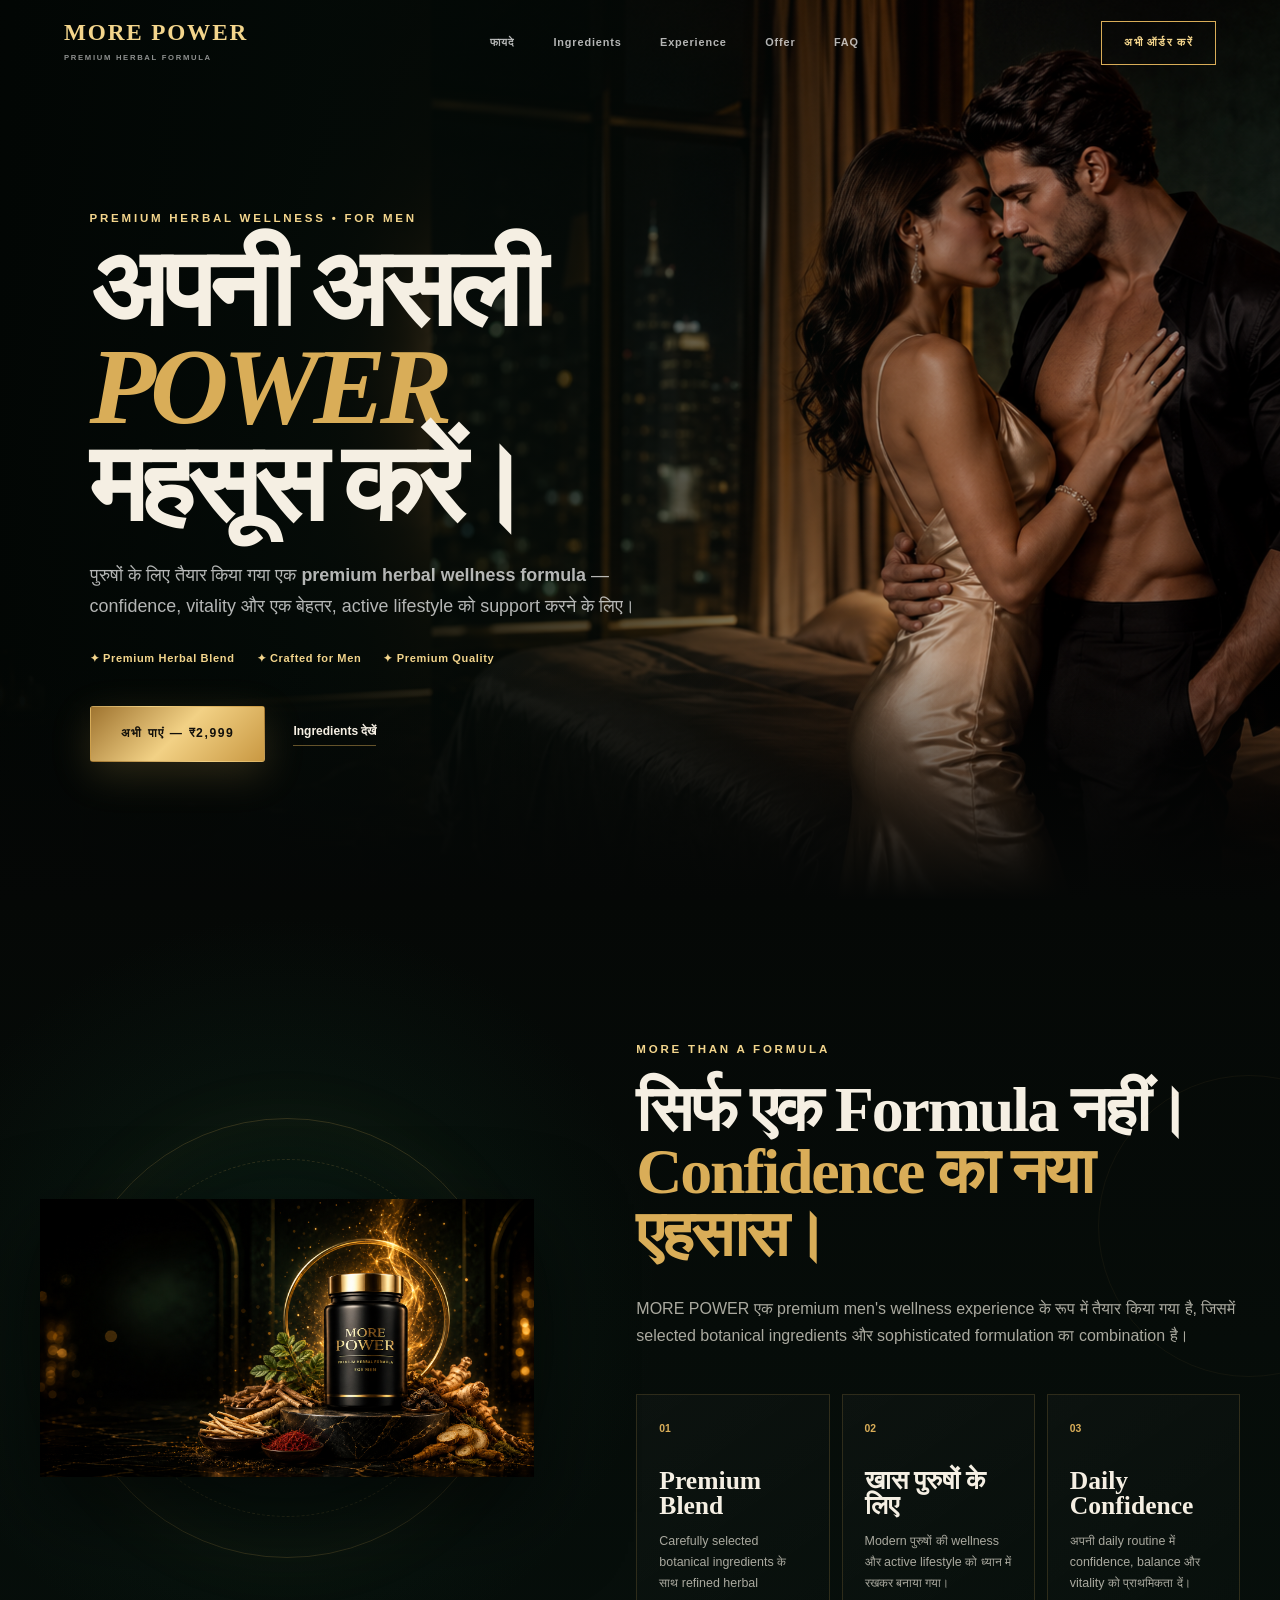
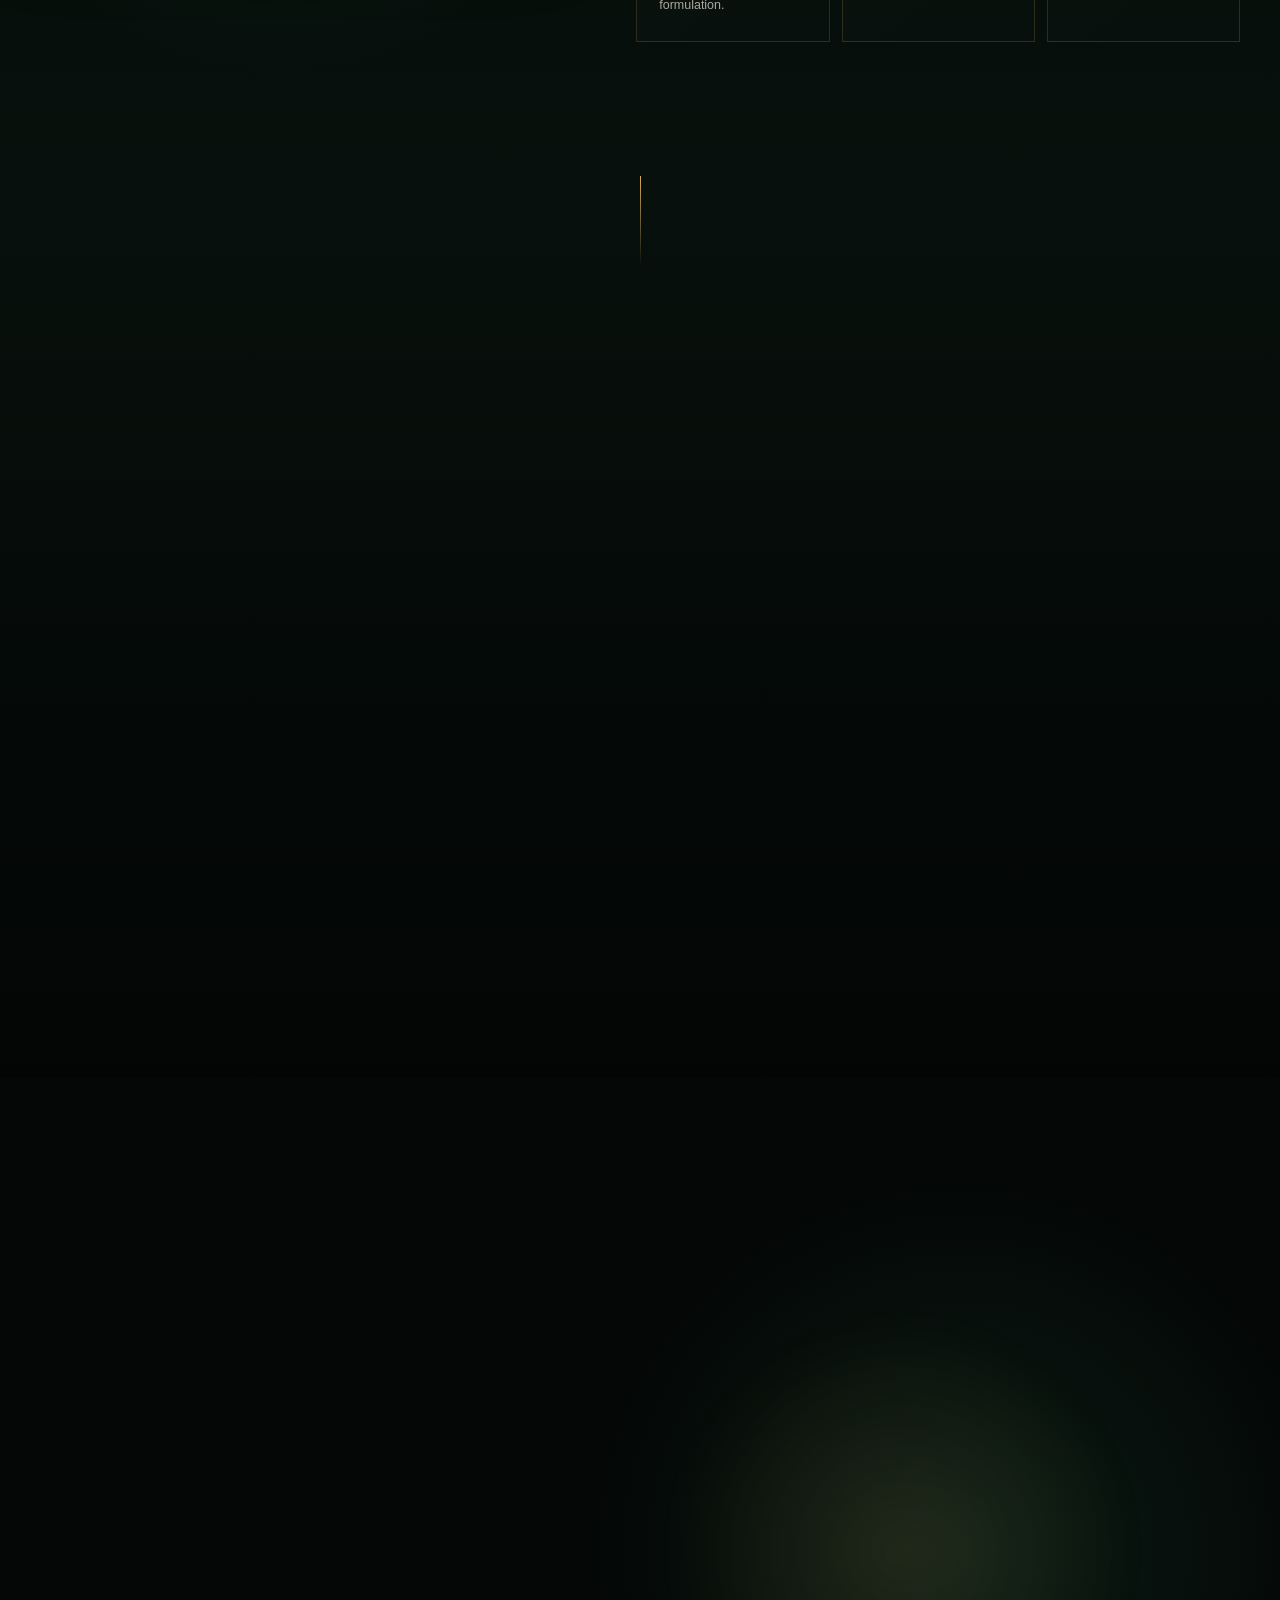
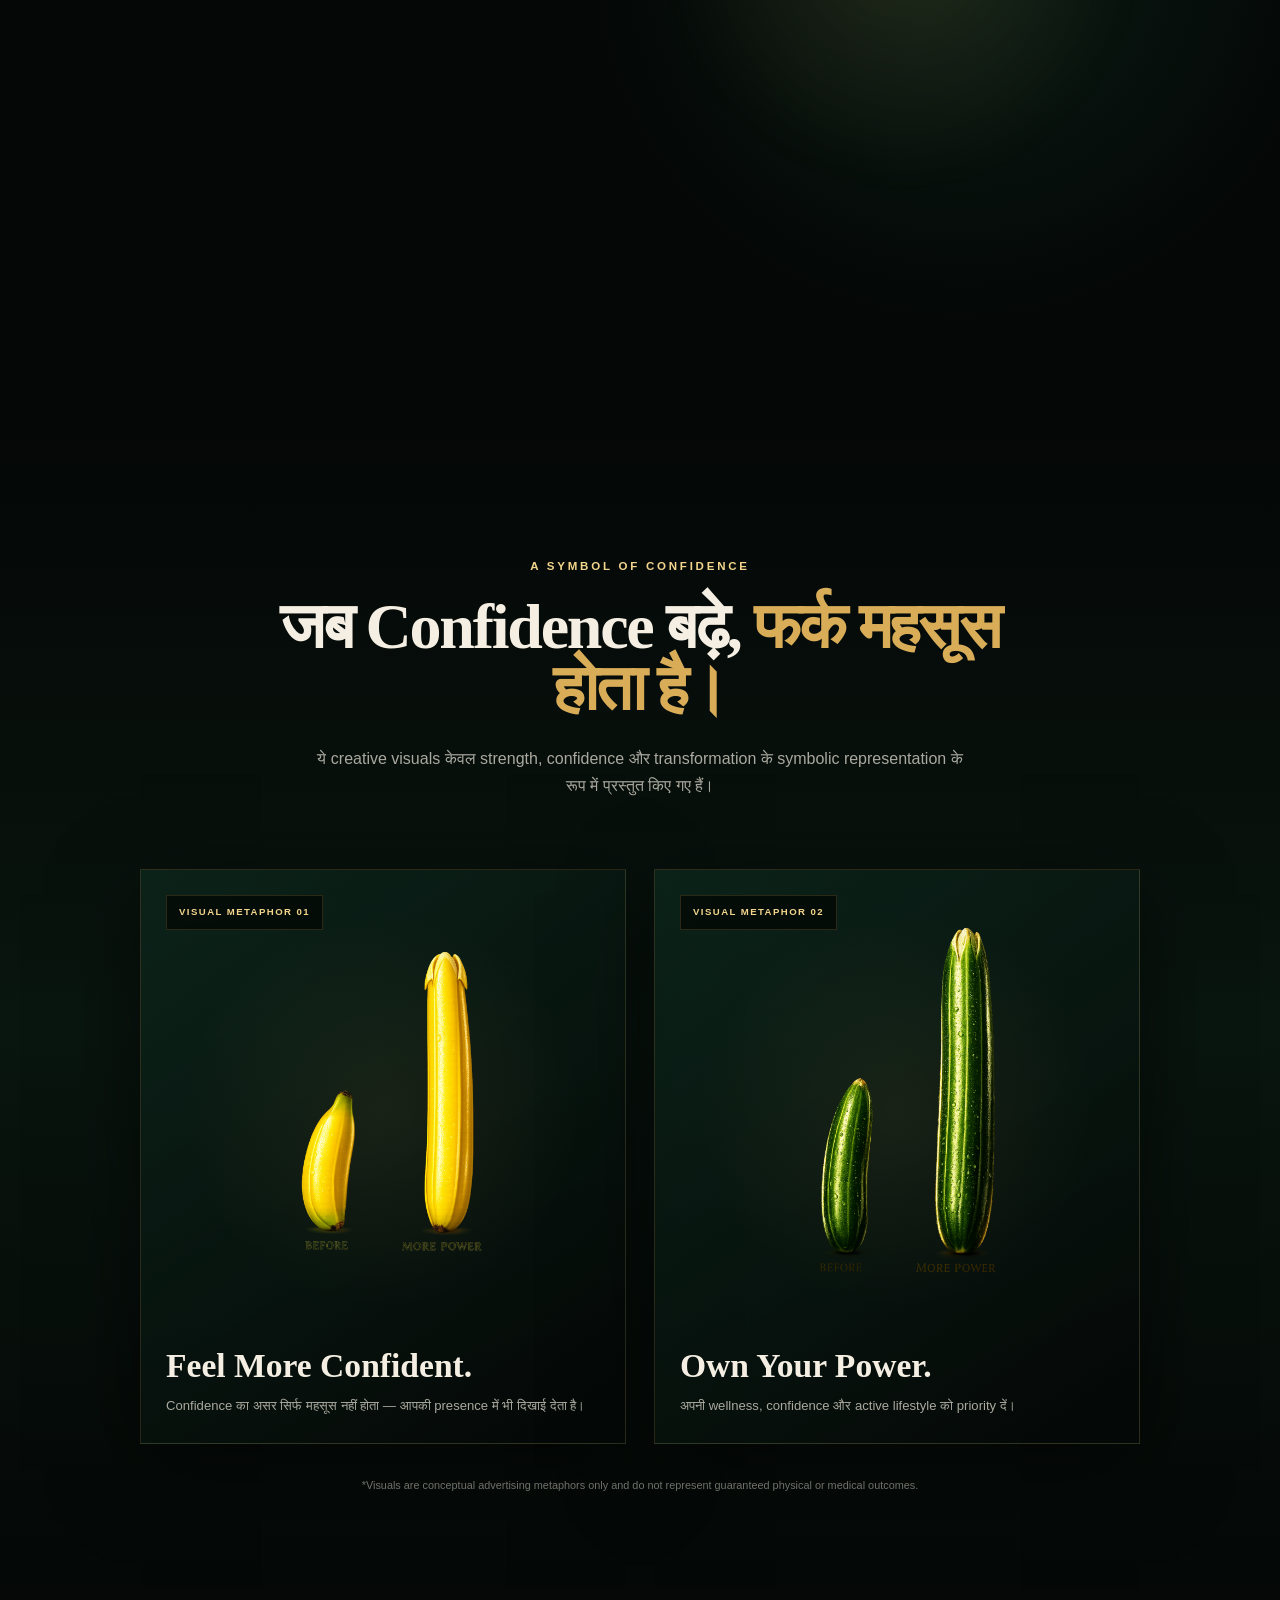
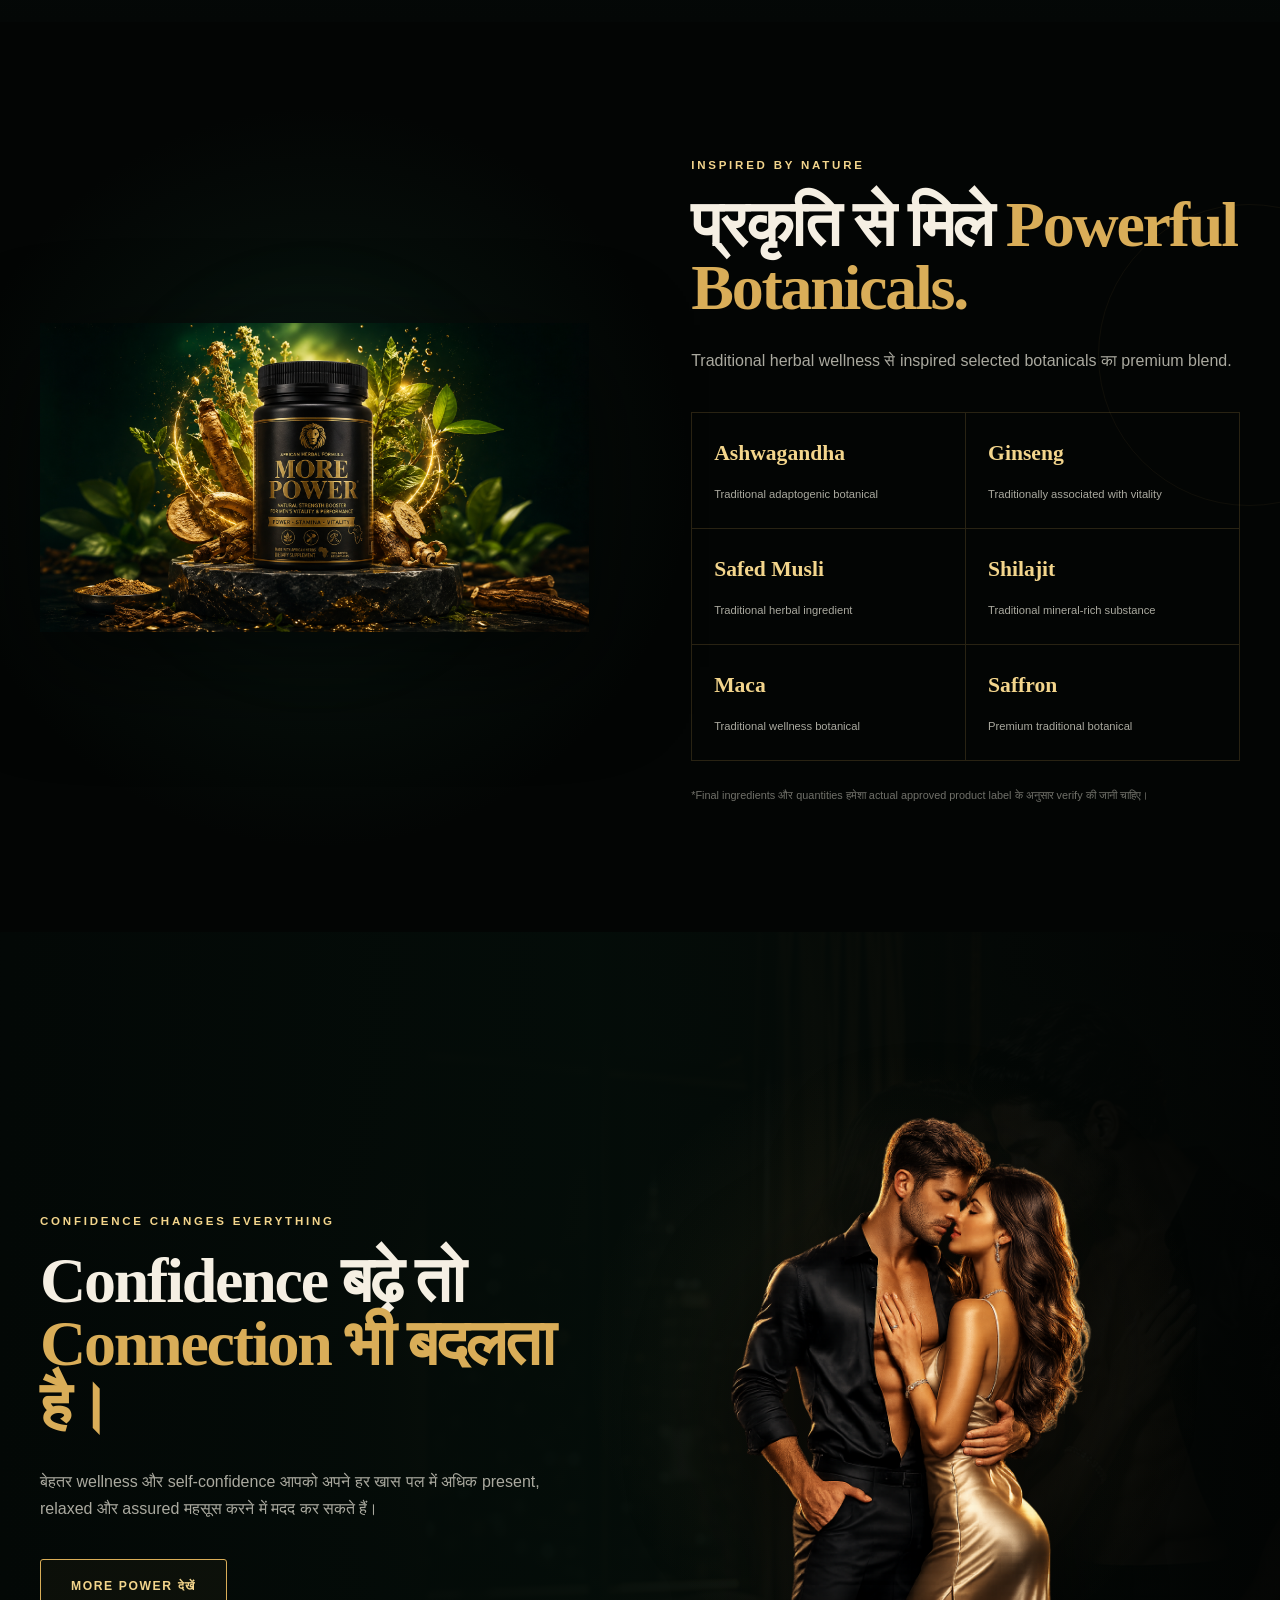
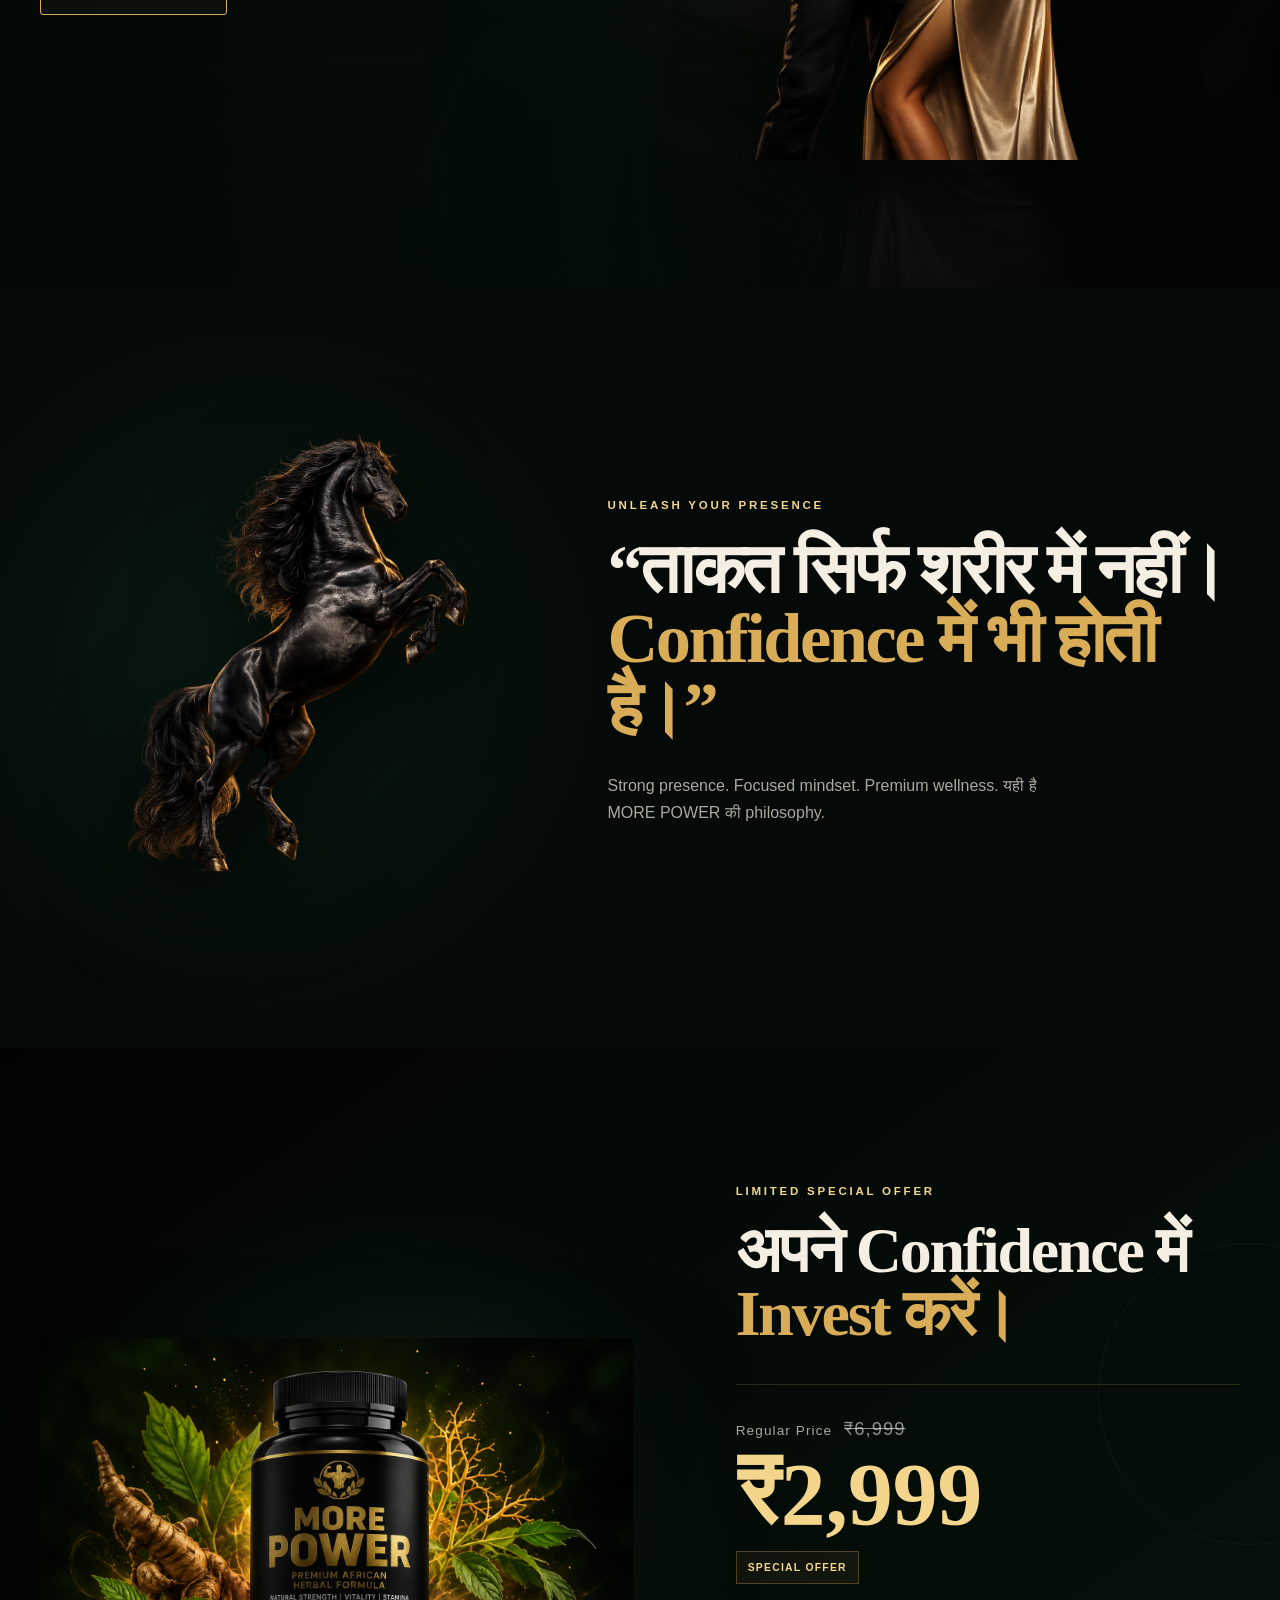
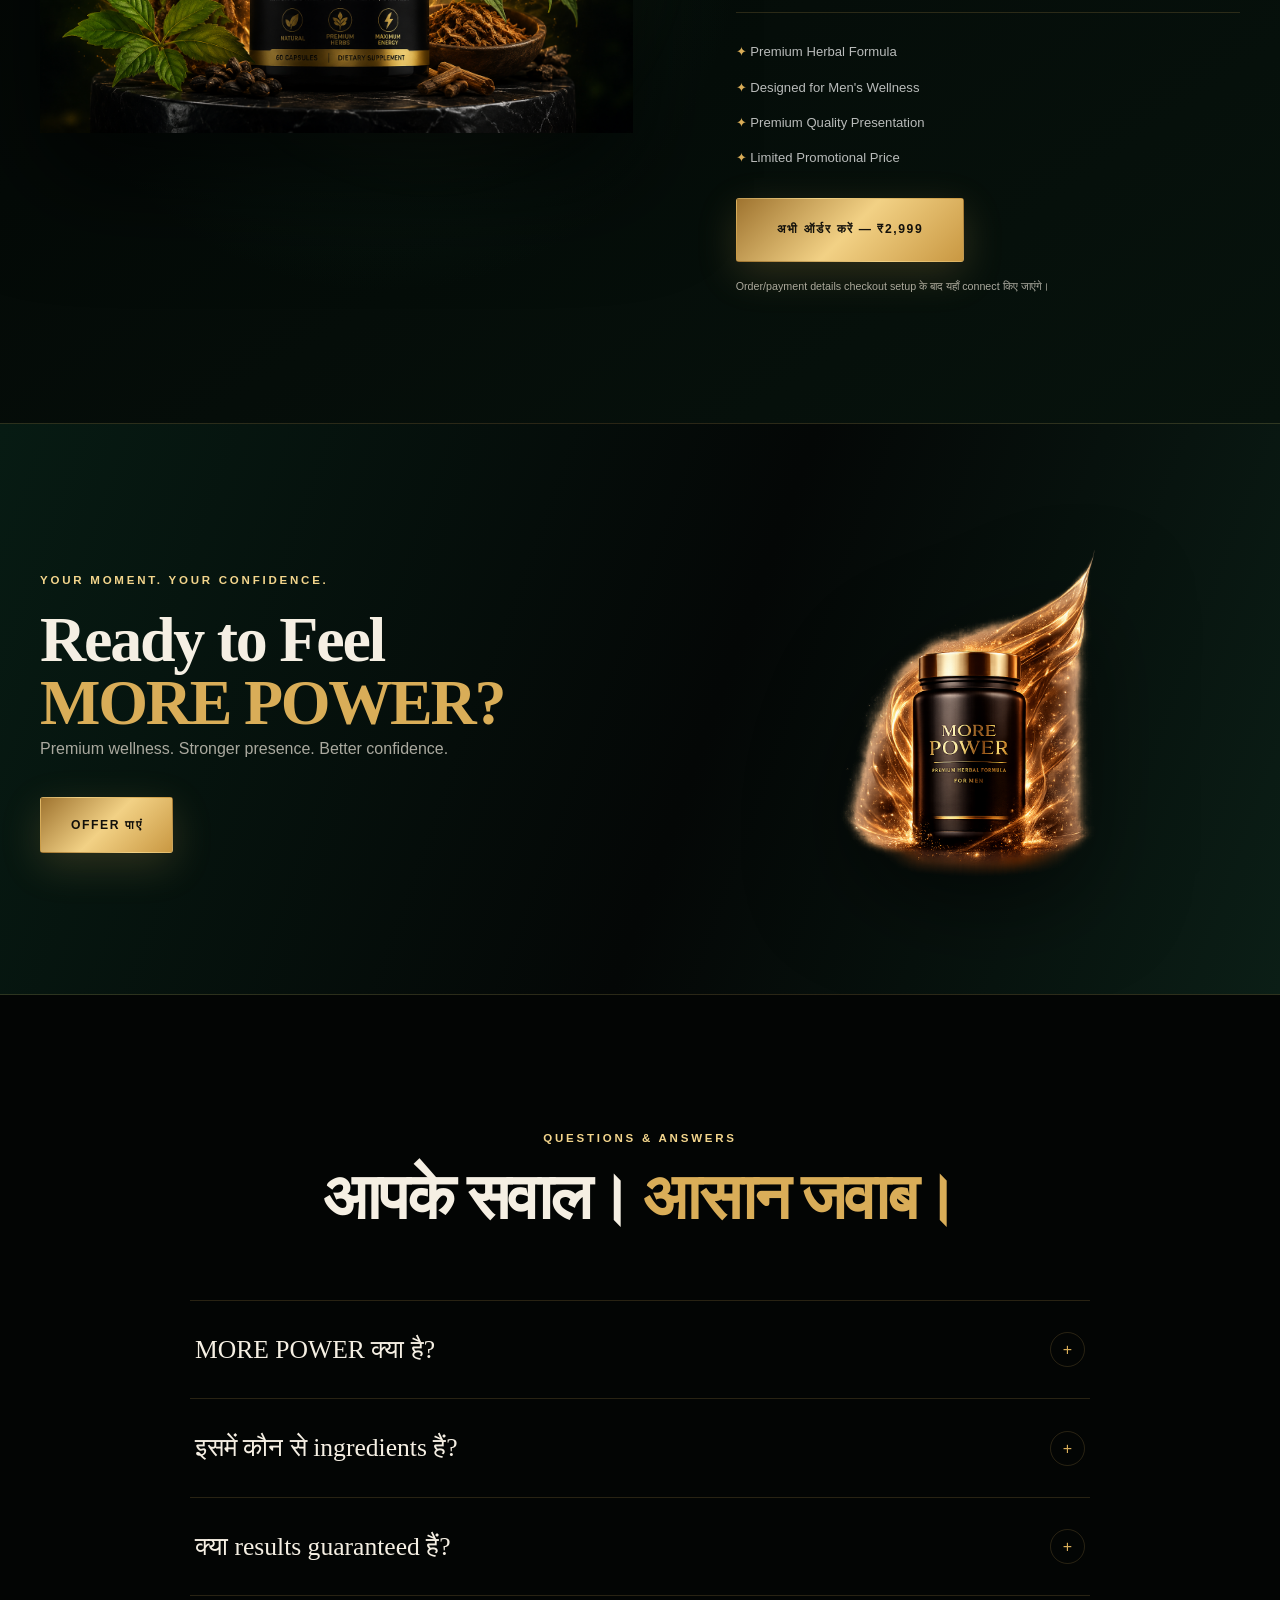
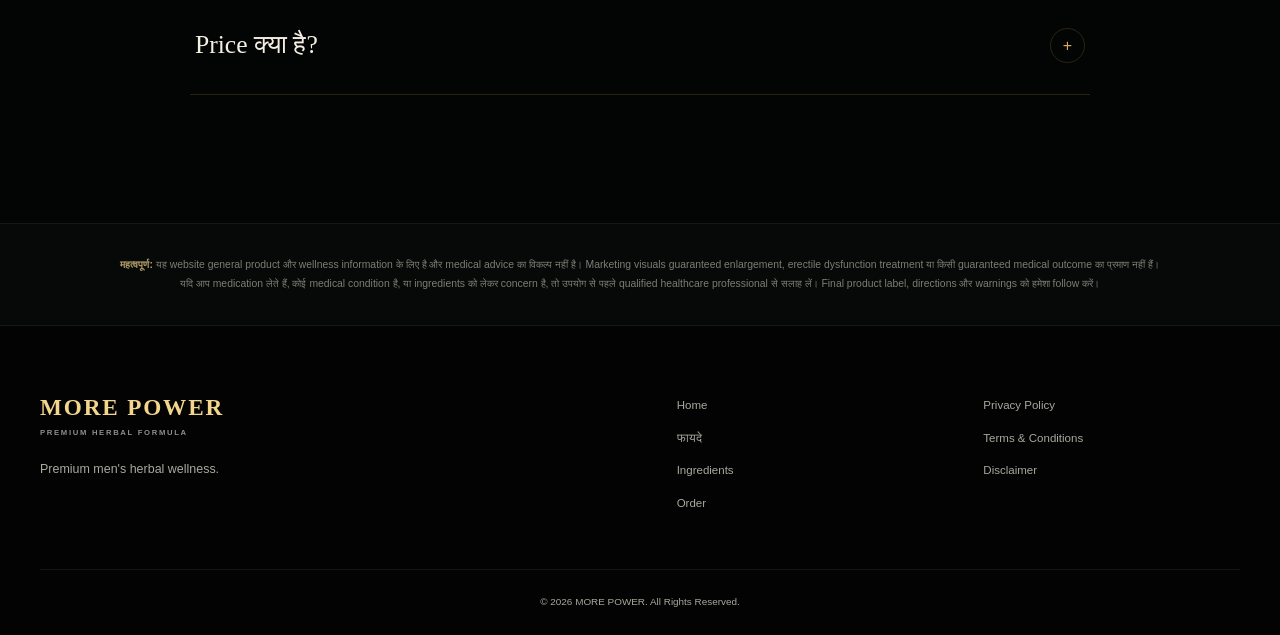
==== commit 88ed9d41: "Update index.html" ====
--- a/index.html
+++ b/index.html
@@ -1,789 +1,1422 @@
 <!DOCTYPE html>
-<html lang="en">
+<html lang="hi">
 <head>
   <meta charset="UTF-8">
-  <meta name="viewport" content="width=device-width, initial-scale=1.0">
-
-  <title>MORE POWER | Premium Herbal Formula for Men</title>
-
-  <meta name="description"
-    content="Discover MORE POWER — a premium herbal wellness formula for men, crafted with selected botanical ingredients for vitality, confidence and everyday performance.">
-
+
+  <meta
+    name="viewport"
+    content="width=device-width, initial-scale=1.0"
+  >
+
+  <meta
+    name="description"
+    content="MORE POWER — पुरुषों के लिए premium herbal wellness formula. Confidence, vitality और active lifestyle के लिए thoughtfully crafted botanical blend."
+  >
+
+  <title>
+    MORE POWER | Premium Herbal Wellness for Men
+  </title>
+
+  <!-- Fonts -->
   <link rel="preconnect" href="https://fonts.googleapis.com">
   <link rel="preconnect" href="https://fonts.gstatic.com" crossorigin>
-  <link href="https://fonts.googleapis.com/css2?family=Cormorant+Garamond:wght@500;600;700&family=Montserrat:wght@400;500;600;700;800&display=swap" rel="stylesheet">
+
+  <link
+    href="https://fonts.googleapis.com/css2?family=DM+Sans:wght@400;500;600;700&family=Noto+Sans+Devanagari:wght@400;500;600;700;800&family=Playfair+Display:ital,wght@0,600;0,700;1,600&display=swap"
+    rel="stylesheet"
+  >
 
   <link rel="stylesheet" href="style.css">
 </head>
 
+
 <body>
 
-  <!-- AGE GATE -->
-  <div class="age-gate" id="ageGate">
-    <div class="age-card">
-      <span class="mini-label">PREMIUM MEN'S WELLNESS</span>
-      <h2>Are you 18 or older?</h2>
-      <p>This website contains content intended for adults.</p>
-
-      <div class="age-actions">
-        <button id="ageYes" class="btn btn-gold">YES, ENTER</button>
-        <button id="ageNo" class="btn btn-outline">NO, EXIT</button>
+
+<!-- =====================================================
+     HEADER
+===================================================== -->
+
+<header class="header" id="header">
+
+  <a href="#home" class="brand">
+
+    <span class="brand-main">
+      MORE POWER
+    </span>
+
+    <span class="brand-sub">
+      PREMIUM HERBAL FORMULA
+    </span>
+
+  </a>
+
+
+  <nav class="desktop-nav">
+
+    <a href="#benefits">
+      फायदे
+    </a>
+
+    <a href="#ingredients">
+      Ingredients
+    </a>
+
+    <a href="#experience">
+      Experience
+    </a>
+
+    <a href="#offer">
+      Offer
+    </a>
+
+    <a href="#faq">
+      FAQ
+    </a>
+
+  </nav>
+
+
+  <a
+    href="#offer"
+    class="nav-cta"
+  >
+    अभी ऑर्डर करें
+  </a>
+
+
+  <button
+    class="menu-toggle"
+    id="menuToggle"
+    aria-label="Open menu"
+  >
+    <span></span>
+    <span></span>
+  </button>
+
+</header>
+
+
+<!-- MOBILE MENU -->
+
+<div
+  class="mobile-menu"
+  id="mobileMenu"
+>
+
+  <a href="#home">
+    Home
+  </a>
+
+  <a href="#benefits">
+    फायदे
+  </a>
+
+  <a href="#ingredients">
+    Ingredients
+  </a>
+
+  <a href="#experience">
+    Experience
+  </a>
+
+  <a href="#offer">
+    Special Offer
+  </a>
+
+  <a href="#faq">
+    FAQ
+  </a>
+
+  <a
+    href="#offer"
+    class="btn btn-gold"
+  >
+    अभी ऑर्डर करें
+  </a>
+
+</div>
+
+
+
+<main>
+
+
+<!-- =====================================================
+     HERO
+===================================================== -->
+
+<section
+  class="hero"
+  id="home"
+>
+
+  <div class="hero-bg"></div>
+  <div class="hero-overlay"></div>
+
+
+  <div class="hero-content">
+
+    <span class="eyebrow">
+      PREMIUM HERBAL WELLNESS • FOR MEN
+    </span>
+
+
+    <h1>
+
+      अपनी असली
+
+      <span>
+        POWER
+      </span>
+
+      महसूस करें।
+
+    </h1>
+
+
+    <p class="hero-copy">
+
+      पुरुषों के लिए तैयार किया गया एक
+      <strong>premium herbal wellness formula</strong>
+      — confidence, vitality और एक बेहतर,
+      active lifestyle को support करने के लिए।
+
+    </p>
+
+
+    <div class="hero-points">
+
+      <span>
+        ✦ Premium Herbal Blend
+      </span>
+
+      <span>
+        ✦ Crafted for Men
+      </span>
+
+      <span>
+        ✦ Premium Quality
+      </span>
+
+    </div>
+
+
+    <div class="hero-actions">
+
+      <a
+        href="#offer"
+        class="btn btn-gold"
+      >
+        अभी पाएं — ₹2,999
+      </a>
+
+      <a
+        href="#ingredients"
+        class="text-link"
+      >
+        Ingredients देखें
+      </a>
+
+    </div>
+
+  </div>
+
+</section>
+
+
+
+<!-- =====================================================
+     PRODUCT INTRO
+===================================================== -->
+
+<section
+  class="section product-intro"
+  id="benefits"
+>
+
+  <div class="container split-layout">
+
+
+    <div class="product-visual reveal">
+
+      <div class="gold-orbit"></div>
+
+      <img
+        src="hero-product.png"
+        alt="MORE POWER premium herbal formula"
+      >
+
+    </div>
+
+
+    <div class="section-copy reveal">
+
+      <span class="eyebrow">
+        MORE THAN A FORMULA
+      </span>
+
+
+      <h2>
+
+        सिर्फ एक Formula नहीं।
+
+        <span>
+          Confidence का नया एहसास।
+        </span>
+
+      </h2>
+
+
+      <p>
+
+        MORE POWER एक premium men's wellness
+        experience के रूप में तैयार किया गया है,
+        जिसमें selected botanical ingredients और
+        sophisticated formulation का combination है।
+
+      </p>
+
+
+      <div class="feature-grid">
+
+
+        <article class="feature-card">
+
+          <span>01</span>
+
+          <h3>
+            Premium Blend
+          </h3>
+
+          <p>
+            Carefully selected botanical ingredients
+            के साथ refined herbal formulation.
+          </p>
+
+        </article>
+
+
+        <article class="feature-card">
+
+          <span>02</span>
+
+          <h3>
+            खास पुरुषों के लिए
+          </h3>
+
+          <p>
+            Modern पुरुषों की wellness और active
+            lifestyle को ध्यान में रखकर बनाया गया।
+          </p>
+
+        </article>
+
+
+        <article class="feature-card">
+
+          <span>03</span>
+
+          <h3>
+            Daily Confidence
+          </h3>
+
+          <p>
+            अपनी daily routine में confidence,
+            balance और vitality को प्राथमिकता दें।
+          </p>
+
+        </article>
+
+
       </div>
-    </div>
+
+    </div>
+
   </div>
 
-
-  <!-- HEADER -->
-  <header class="header" id="header">
-    <a href="#home" class="brand" aria-label="More Power Home">
-      <span class="brand-main">MORE POWER</span>
-      <span class="brand-sub">PREMIUM HERBAL FORMULA</span>
-    </a>
-
-    <nav class="desktop-nav">
-      <a href="#benefits">Benefits</a>
-      <a href="#ingredients">Ingredients</a>
-      <a href="#power">The Experience</a>
-      <a href="#offer">Offer</a>
-      <a href="#faq">FAQ</a>
-    </nav>
-
-    <a href="#offer" class="nav-cta">ORDER NOW</a>
-
-    <button class="menu-toggle" id="menuToggle" aria-label="Open menu">
-      <span></span>
-      <span></span>
-      <span></span>
-    </button>
-  </header>
-
-
-  <!-- MOBILE MENU -->
-  <div class="mobile-menu" id="mobileMenu">
-    <a href="#benefits">Benefits</a>
-    <a href="#ingredients">Ingredients</a>
-    <a href="#power">The Experience</a>
-    <a href="#offer">Offer</a>
-    <a href="#faq">FAQ</a>
-    <a href="#offer" class="btn btn-gold">ORDER NOW</a>
+</section>
+
+
+
+<!-- =====================================================
+     BENEFITS
+===================================================== -->
+
+<section class="section benefits">
+
+  <div class="container">
+
+
+    <div class="section-heading center reveal">
+
+      <span class="eyebrow">
+        BUILT FOR THE MODERN MAN
+      </span>
+
+      <h2>
+
+        हर दिन महसूस करें
+
+        <span>
+          बेहतर Confidence.
+        </span>
+
+      </h2>
+
+
+      <p>
+
+        Premium herbal wellness को अपनी
+        active lifestyle का हिस्सा बनाएं।
+
+      </p>
+
+    </div>
+
+
+    <div class="benefit-grid">
+
+
+      <article class="benefit-card reveal">
+
+        <div class="icon">
+          ✦
+        </div>
+
+        <h3>
+          Vitality
+        </h3>
+
+        <p>
+          Active lifestyle और everyday wellness
+          को complement करने के लिए thoughtfully
+          designed formula.
+        </p>
+
+      </article>
+
+
+      <article class="benefit-card reveal">
+
+        <div class="icon">
+          ◆
+        </div>
+
+        <h3>
+          Confidence
+        </h3>
+
+        <p>
+          जब आप भीतर से बेहतर महसूस करते हैं,
+          तो वही confidence आपके personality
+          में दिखाई देता है।
+        </p>
+
+      </article>
+
+
+      <article class="benefit-card reveal">
+
+        <div class="icon">
+          ✧
+        </div>
+
+        <h3>
+          Wellness
+        </h3>
+
+        <p>
+          Traditional botanicals से inspired
+          premium men's wellness experience.
+        </p>
+
+      </article>
+
+
+      <article class="benefit-card reveal">
+
+        <div class="icon">
+          ◇
+        </div>
+
+        <h3>
+          Premium Quality
+        </h3>
+
+        <p>
+          Quality-focused presentation,
+          premium positioning और sophisticated
+          herbal concept.
+        </p>
+
+      </article>
+
+
+    </div>
+
   </div>
 
-
-  <main>
-
-    <!-- HERO -->
-    <section class="hero" id="home">
-
-      <div class="hero-bg"></div>
-      <div class="hero-overlay"></div>
-
-      <div class="hero-content reveal">
-
-        <span class="eyebrow">
-          PREMIUM HERBAL WELLNESS • FOR MEN
+</section>
+
+
+
+<!-- =====================================================
+     HORSE / POWER SECTION
+===================================================== -->
+
+<section class="section power-section">
+
+  <div class="power-glow"></div>
+
+
+  <div class="container power-layout">
+
+
+    <div class="power-copy reveal">
+
+      <span class="eyebrow">
+        STRENGTH • ENERGY • CONFIDENCE
+      </span>
+
+
+      <h2>
+
+        ताकत जो सिर्फ दिखे नहीं।
+
+        <span>
+          महसूस भी हो।
         </span>
 
-        <h1>
-          FEEL THE
-          <span>POWER</span>
-          WITHIN.
-        </h1>
-
-        <p class="hero-copy">
-          A premium herbal wellness formula created for men who value
-          vitality, confidence and an elevated lifestyle.
+      </h2>
+
+
+      <p>
+
+        घोड़ा सदियों से strength, stamina और
+        powerful presence का प्रतीक रहा है।
+
+        MORE POWER उसी bold confidence और
+        masculine energy से inspired एक premium
+        wellness identity पेश करता है।
+
+      </p>
+
+
+      <div class="power-stats">
+
+        <div>
+
+          <strong>
+            STRONG
+          </strong>
+
+          <span>
+            Powerful mindset
+          </span>
+
+        </div>
+
+
+        <div>
+
+          <strong>
+            ACTIVE
+          </strong>
+
+          <span>
+            Everyday vitality
+          </span>
+
+        </div>
+
+
+        <div>
+
+          <strong>
+            CONFIDENT
+          </strong>
+
+          <span>
+            Own your presence
+          </span>
+
+        </div>
+
+      </div>
+
+    </div>
+
+
+    <div class="horse-visual reveal">
+
+      <img
+        src="horse-product.png"
+        alt="MORE POWER with powerful black stallion"
+        class="horse-product"
+      >
+
+    </div>
+
+  </div>
+
+</section>
+
+
+
+<!-- =====================================================
+     VISUAL METAPHOR / COMPARISON
+===================================================== -->
+
+<section class="section visual-metaphor">
+
+  <div class="container">
+
+
+    <div class="section-heading center reveal">
+
+      <span class="eyebrow">
+        A SYMBOL OF CONFIDENCE
+      </span>
+
+
+      <h2>
+
+        जब Confidence बढ़े,
+
+        <span>
+          फर्क महसूस होता है।
+        </span>
+
+      </h2>
+
+
+      <p>
+
+        ये creative visuals केवल strength,
+        confidence और transformation के symbolic
+        representation के रूप में प्रस्तुत किए गए हैं।
+
+      </p>
+
+    </div>
+
+
+    <div class="comparison-grid">
+
+
+      <article class="comparison-card reveal">
+
+        <div class="comparison-label">
+          VISUAL METAPHOR 01
+        </div>
+
+        <div class="comparison-image">
+
+          <img
+            src="banana-comparison.png"
+            alt="Creative symbolic comparison visual"
+          >
+
+        </div>
+
+
+        <h3>
+          Feel More Confident.
+        </h3>
+
+        <p>
+          Confidence का असर सिर्फ महसूस नहीं होता —
+          आपकी presence में भी दिखाई देता है।
         </p>
 
-        <div class="hero-points">
-          <span>✦ Premium Herbal Blend</span>
-          <span>✦ Crafted for Men</span>
-          <span>✦ Premium Quality</span>
-        </div>
-
-        <div class="hero-actions">
-          <a href="#offer" class="btn btn-gold">
-            GET MORE POWER
-          </a>
-
-          <a href="#ingredients" class="text-link">
-            Discover the Formula →
-          </a>
-        </div>
+      </article>
+
+
+      <article class="comparison-card reveal">
+
+        <div class="comparison-label">
+          VISUAL METAPHOR 02
+        </div>
+
+        <div class="comparison-image">
+
+          <img
+            src="cucumber-comparison.png"
+            alt="Creative symbolic comparison visual"
+          >
+
+        </div>
+
+
+        <h3>
+          Own Your Power.
+        </h3>
+
+        <p>
+          अपनी wellness, confidence और active
+          lifestyle को priority दें।
+        </p>
+
+      </article>
+
+
+    </div>
+
+
+    <p class="metaphor-note">
+
+      *Visuals are conceptual advertising metaphors only
+      and do not represent guaranteed physical or medical outcomes.
+
+    </p>
+
+  </div>
+
+</section>
+
+
+
+<!-- =====================================================
+     INGREDIENTS
+===================================================== -->
+
+<section
+  class="section ingredients"
+  id="ingredients"
+>
+
+  <div class="container ingredient-layout">
+
+
+    <div class="ingredient-image reveal">
+
+      <div class="ingredient-aura"></div>
+
+      <img
+        src="herbal-ingredients.png"
+        alt="Premium herbal ingredients"
+      >
+
+    </div>
+
+
+    <div class="ingredient-copy reveal">
+
+      <span class="eyebrow">
+        INSPIRED BY NATURE
+      </span>
+
+
+      <h2>
+
+        प्रकृति से मिले
+
+        <span>
+          Powerful Botanicals.
+        </span>
+
+      </h2>
+
+
+      <p>
+
+        Traditional herbal wellness से inspired
+        selected botanicals का premium blend.
+
+      </p>
+
+
+      <div class="ingredient-list">
+
+
+        <div>
+
+          <strong>
+            Ashwagandha
+          </strong>
+
+          <span>
+            Traditional adaptogenic botanical
+          </span>
+
+        </div>
+
+
+        <div>
+
+          <strong>
+            Ginseng
+          </strong>
+
+          <span>
+            Traditionally associated with vitality
+          </span>
+
+        </div>
+
+
+        <div>
+
+          <strong>
+            Safed Musli
+          </strong>
+
+          <span>
+            Traditional herbal ingredient
+          </span>
+
+        </div>
+
+
+        <div>
+
+          <strong>
+            Shilajit
+          </strong>
+
+          <span>
+            Traditional mineral-rich substance
+          </span>
+
+        </div>
+
+
+        <div>
+
+          <strong>
+            Maca
+          </strong>
+
+          <span>
+            Traditional wellness botanical
+          </span>
+
+        </div>
+
+
+        <div>
+
+          <strong>
+            Saffron
+          </strong>
+
+          <span>
+            Premium traditional botanical
+          </span>
+
+        </div>
+
 
       </div>
 
-      <div class="scroll-indicator">
-        <span>DISCOVER</span>
-        <i></i>
+
+      <p class="small-note">
+
+        *Final ingredients और quantities हमेशा
+        actual approved product label के अनुसार
+        verify की जानी चाहिए।
+
+      </p>
+
+    </div>
+
+  </div>
+
+</section>
+
+
+
+<!-- =====================================================
+     EXPERIENCE / COUPLE
+===================================================== -->
+
+<section
+  class="section intimacy-section"
+  id="experience"
+>
+
+  <div class="intimacy-bg"></div>
+  <div class="intimacy-overlay"></div>
+
+
+  <div class="container intimacy-content">
+
+
+    <div class="intimacy-copy reveal">
+
+      <span class="eyebrow">
+        CONFIDENCE CHANGES EVERYTHING
+      </span>
+
+
+      <h2>
+
+        Confidence बढ़े तो
+
+        <span>
+          Connection भी बदलता है।
+        </span>
+
+      </h2>
+
+
+      <p>
+
+        बेहतर wellness और self-confidence
+        आपको अपने हर खास पल में अधिक present,
+        relaxed और assured महसूस करने में मदद
+        कर सकते हैं।
+
+      </p>
+
+
+      <a
+        href="#offer"
+        class="btn btn-outline-gold"
+      >
+        MORE POWER देखें
+      </a>
+
+    </div>
+
+
+    <div class="couple-cutout reveal">
+
+      <img
+        src="ouple-transparent.png"
+        alt="Elegant adult couple representing confidence and connection"
+      >
+
+    </div>
+
+  </div>
+
+</section>
+
+
+
+<!-- =====================================================
+     STALLION STATEMENT
+===================================================== -->
+
+<section class="stallion-section">
+
+  <div class="container stallion-layout">
+
+
+    <div class="stallion-image reveal">
+
+      <img
+        src="black-stallion.png"
+        alt="Powerful black stallion"
+      >
+
+    </div>
+
+
+    <div class="stallion-copy reveal">
+
+      <span class="eyebrow">
+        UNLEASH YOUR PRESENCE
+      </span>
+
+
+      <blockquote>
+
+        “ताकत सिर्फ शरीर में नहीं।
+
+        <span>
+          Confidence में भी होती है।”
+        </span>
+
+      </blockquote>
+
+
+      <p>
+
+        Strong presence. Focused mindset.
+        Premium wellness.
+
+        यही है MORE POWER की philosophy.
+
+      </p>
+
+    </div>
+
+  </div>
+
+</section>
+
+
+
+<!-- =====================================================
+     OFFER
+===================================================== -->
+
+<section
+  class="section offer"
+  id="offer"
+>
+
+  <div class="offer-glow"></div>
+
+
+  <div class="container offer-layout">
+
+
+    <div class="offer-product reveal">
+
+      <img
+        src="final-product.png"
+        alt="MORE POWER premium herbal formula"
+      >
+
+    </div>
+
+
+    <div class="offer-copy reveal">
+
+      <span class="eyebrow">
+        LIMITED SPECIAL OFFER
+      </span>
+
+
+      <h2>
+
+        अपने Confidence में
+
+        <span>
+          Invest करें।
+        </span>
+
+      </h2>
+
+
+      <div class="price-box">
+
+        <div class="old-price">
+
+          Regular Price
+
+          <del>
+            ₹6,999
+          </del>
+
+        </div>
+
+
+        <div class="current-price">
+          ₹2,999
+        </div>
+
+
+        <div class="saving">
+          SPECIAL OFFER
+        </div>
+
       </div>
 
-    </section>
-
-
-    <!-- INTRO / PRODUCT -->
-    <section class="section product-intro">
-
-      <div class="container split-layout">
-
-        <div class="product-visual reveal">
-          <div class="gold-orbit"></div>
-
-          <img
-            src="hero-product.png"
-            alt="MORE POWER premium herbal formula"
-            loading="lazy"
-          >
-        </div>
-
-        <div class="section-copy reveal">
-
-          <span class="eyebrow">THE MORE POWER EXPERIENCE</span>
-
-          <h2>
-            More Than a Formula.
-            <span>A Statement of Confidence.</span>
-          </h2>
+
+      <ul class="offer-list">
+
+        <li>
+          ✦ Premium Herbal Formula
+        </li>
+
+        <li>
+          ✦ Designed for Men's Wellness
+        </li>
+
+        <li>
+          ✦ Premium Quality Presentation
+        </li>
+
+        <li>
+          ✦ Limited Promotional Price
+        </li>
+
+      </ul>
+
+
+      <a
+        href="#"
+        class="btn btn-gold btn-large"
+        id="orderButton"
+      >
+        अभी ऑर्डर करें — ₹2,999
+      </a>
+
+
+      <p class="secure-note">
+
+        Order/payment details checkout setup के बाद
+        यहाँ connect किए जाएंगे।
+
+      </p>
+
+    </div>
+
+  </div>
+
+</section>
+
+
+
+<!-- =====================================================
+     FINAL CTA
+===================================================== -->
+
+<section class="energy-cta">
+
+  <div class="container energy-layout">
+
+
+    <div class="energy-copy reveal">
+
+      <span class="eyebrow">
+        YOUR MOMENT. YOUR CONFIDENCE.
+      </span>
+
+
+      <h2>
+
+        Ready to Feel
+
+        <span>
+          MORE POWER?
+        </span>
+
+      </h2>
+
+
+      <p>
+
+        Premium wellness. Stronger presence.
+        Better confidence.
+
+      </p>
+
+
+      <a
+        href="#offer"
+        class="btn btn-gold"
+      >
+        OFFER पाएं
+      </a>
+
+    </div>
+
+
+    <div class="energy-image reveal">
+
+      <img
+        src="energy-jar.png"
+        alt="MORE POWER premium product"
+      >
+
+    </div>
+
+  </div>
+
+</section>
+
+
+
+<!-- =====================================================
+     FAQ
+===================================================== -->
+
+<section
+  class="section faq"
+  id="faq"
+>
+
+  <div class="container faq-container">
+
+
+    <div class="section-heading center reveal">
+
+      <span class="eyebrow">
+        QUESTIONS & ANSWERS
+      </span>
+
+
+      <h2>
+
+        आपके सवाल।
+
+        <span>
+          आसान जवाब।
+        </span>
+
+      </h2>
+
+    </div>
+
+
+    <div class="faq-list">
+
+
+      <div class="faq-item reveal">
+
+        <button class="faq-question">
+
+          MORE POWER क्या है?
+
+          <span>+</span>
+
+        </button>
+
+
+        <div class="faq-answer">
 
           <p>
-            MORE POWER combines a premium botanical presentation with a
-            sophisticated men's wellness experience designed around confidence,
-            vitality and quality.
+
+            MORE POWER पुरुषों के लिए बनाया गया
+            एक premium herbal wellness formula है।
+            Final product information हमेशा actual
+            approved label के अनुसार पढ़ें।
+
           </p>
 
-          <div class="feature-grid">
-
-            <article class="feature-card">
-              <span>01</span>
-              <h3>Premium Blend</h3>
-              <p>Selected botanical ingredients presented in a refined herbal formula.</p>
-            </article>
-
-            <article class="feature-card">
-              <span>02</span>
-              <h3>Made for Men</h3>
-              <p>A premium wellness concept created specifically for the modern man.</p>
-            </article>
-
-            <article class="feature-card">
-              <span>03</span>
-              <h3>Daily Confidence</h3>
-              <p>Designed to complement an active, confident and balanced lifestyle.</p>
-            </article>
-
-          </div>
-
         </div>
 
       </div>
 
-    </section>
-
-
-    <!-- BENEFITS -->
-    <section class="section benefits" id="benefits">
-
-      <div class="container">
-
-        <div class="section-heading center reveal">
-          <span class="eyebrow">WHY MORE POWER?</span>
-
-          <h2>
-            Confidence Starts
-            <span>From Within.</span>
-          </h2>
+
+      <div class="faq-item reveal">
+
+        <button class="faq-question">
+
+          इसमें कौन से ingredients हैं?
+
+          <span>+</span>
+
+        </button>
+
+
+        <div class="faq-answer">
 
           <p>
-            A premium men's wellness experience centered around vitality,
-            confidence and everyday performance.
+
+            Website पर दिखाए गए botanicals
+            traditional wellness ingredients के उदाहरण हैं।
+            खरीदने से पहले final product label पर दी गई
+            complete ingredient list verify करें।
+
           </p>
-        </div>
-
-        <div class="benefit-grid">
-
-          <article class="benefit-card reveal">
-            <div class="icon">✦</div>
-            <h3>Vitality</h3>
-            <p>Created for men seeking a more energized and confident lifestyle.</p>
-          </article>
-
-          <article class="benefit-card reveal">
-            <div class="icon">◆</div>
-            <h3>Stamina</h3>
-            <p>A botanical wellness formula designed to complement daily endurance.</p>
-          </article>
-
-          <article class="benefit-card reveal">
-            <div class="icon">♛</div>
-            <h3>Confidence</h3>
-            <p>Because feeling your best can help you approach life with greater confidence.</p>
-          </article>
-
-          <article class="benefit-card reveal">
-            <div class="icon">⚜</div>
-            <h3>Premium Quality</h3>
-            <p>A sophisticated formula presented with uncompromising premium character.</p>
-          </article>
 
         </div>
 
       </div>
 
-    </section>
-
-
-    <!-- POWER / HORSE -->
-    <section class="section power-section" id="power">
-
-      <div class="power-glow"></div>
-
-      <div class="container power-layout">
-
-        <div class="power-copy reveal">
-
-          <span class="eyebrow">UNLEASH YOUR INNER POWER</span>
-
-          <h2>
-            Strength.
-            Stamina.
-            <span>Presence.</span>
-          </h2>
+
+      <div class="faq-item reveal">
+
+        <button class="faq-question">
+
+          क्या results guaranteed हैं?
+
+          <span>+</span>
+
+        </button>
+
+
+        <div class="faq-answer">
 
           <p>
-            Inspired by strength, endurance and masculine confidence,
-            MORE POWER represents a premium approach to men's everyday wellness.
+
+            नहीं। Individual experience अलग-अलग हो सकता है।
+            किसी भी visual या marketing statement को guaranteed
+            physical enlargement, disease treatment या guaranteed
+            medical outcome नहीं माना जाना चाहिए।
+
           </p>
 
-          <div class="power-stats">
-
-            <div>
-              <strong>POWER</strong>
-              <span>Feel energized</span>
-            </div>
-
-            <div>
-              <strong>STAMINA</strong>
-              <span>Support endurance</span>
-            </div>
-
-            <div>
-              <strong>CONFIDENCE</strong>
-              <span>Own your presence</span>
-            </div>
-
-          </div>
-
-        </div>
-
-        <div class="horse-visual reveal">
-
-          <img
-            class="horse-product"
-            src="horse-product.png"
-            alt="MORE POWER strength and stamina concept"
-            loading="lazy"
-          >
-
         </div>
 
       </div>
 
-    </section>
-
-
-    <!-- SYMBOLIC VISUAL SECTION -->
-    <section class="section visual-metaphor">
-
-      <div class="container">
-
-        <div class="section-heading center reveal">
-
-          <span class="eyebrow">CONFIDENCE • VITALITY • PRESENCE</span>
-
-          <h2>
-            Step Into a More
-            <span>Confident You.</span>
-          </h2>
+
+      <div class="faq-item reveal">
+
+        <button class="faq-question">
+
+          Price क्या है?
+
+          <span>+</span>
+
+        </button>
+
+
+        <div class="faq-answer">
 
           <p>
-            Visual metaphors inspired by strength and confidence.
-            Individual experiences may vary.
+
+            वर्तमान promotional presentation में
+            regular price ₹6,999 और special offer
+            ₹2,999 दिखाया गया है। Final checkout price
+            order confirmation के समय verify करें।
+
           </p>
 
         </div>
 
-        <div class="comparison-grid">
-
-          <article class="comparison-card reveal">
-
-            <span class="comparison-label">CONFIDENCE</span>
-
-            <div class="comparison-image">
-              <img
-                src="banana-comparison.png"
-                alt="Conceptual confidence visual"
-                loading="lazy"
-              >
-            </div>
-
-            <h3>Own Your Confidence</h3>
-
-            <p>
-              A playful visual representation of greater confidence and presence.
-            </p>
-
-          </article>
-
-
-          <article class="comparison-card reveal">
-
-            <span class="comparison-label">VITALITY</span>
-
-            <div class="comparison-image">
-              <img
-                src="cucumber-comparison.png"
-                alt="Conceptual vitality visual"
-                loading="lazy"
-              >
-            </div>
-
-            <h3>Feel Your Best</h3>
-
-            <p>
-              Premium wellness designed around vitality, strength and self-confidence.
-            </p>
-
-          </article>
-
-        </div>
-
-        <p class="metaphor-note reveal">
-          *Images in this section are creative visual metaphors and do not represent
-          guaranteed physical or anatomical changes.
-        </p>
-
       </div>
 
-    </section>
-
-
-    <!-- INGREDIENTS -->
-    <section class="section ingredients" id="ingredients">
-
-      <div class="container ingredient-layout">
-
-        <div class="ingredient-image reveal">
-
-          <div class="ingredient-aura"></div>
-
-          <img
-            src="herbal-ingredients.png"
-            alt="Selected premium herbal ingredients"
-            loading="lazy"
-          >
-
-        </div>
-
-        <div class="ingredient-copy reveal">
-
-          <span class="eyebrow">INSPIRED BY NATURE</span>
-
-          <h2>
-            Premium Botanicals.
-            <span>Powerful Heritage.</span>
-          </h2>
-
-          <p>
-            A sophisticated herbal blend inspired by traditional botanical
-            ingredients associated with men's wellness and vitality.
-          </p>
-
-          <div class="ingredient-list">
-
-            <div>
-              <strong>Ashwagandha</strong>
-              <span>Traditional adaptogenic botanical</span>
-            </div>
-
-            <div>
-              <strong>Ginseng</strong>
-              <span>Traditionally associated with vitality</span>
-            </div>
-
-            <div>
-              <strong>Safed Musli</strong>
-              <span>Traditional herbal ingredient</span>
-            </div>
-
-            <div>
-              <strong>Shilajit</strong>
-              <span>Mineral-rich traditional substance</span>
-            </div>
-
-            <div>
-              <strong>Maca</strong>
-              <span>Traditional botanical root</span>
-            </div>
-
-            <div>
-              <strong>Saffron</strong>
-              <span>Premium botanical ingredient</span>
-            </div>
-
-          </div>
-
-          <p class="small-note">
-            Ingredient information is general and should not be interpreted as
-            medical advice or a guarantee of specific results.
-          </p>
-
-        </div>
+
+    </div>
+
+  </div>
+
+</section>
+
+
+</main>
+
+
+
+<!-- =====================================================
+     DISCLAIMER
+===================================================== -->
+
+<section class="disclaimer-strip">
+
+  <div class="container">
+
+    <p>
+
+      <strong>महत्वपूर्ण:</strong>
+
+      यह website general product और wellness information
+      के लिए है और medical advice का विकल्प नहीं है।
+      Marketing visuals guaranteed enlargement, erectile
+      dysfunction treatment या किसी guaranteed medical
+      outcome का प्रमाण नहीं हैं। यदि आप medication लेते हैं,
+      कोई medical condition है, या ingredients को लेकर concern
+      है, तो उपयोग से पहले qualified healthcare professional
+      से सलाह लें। Final product label, directions और warnings
+      को हमेशा follow करें।
+
+    </p>
+
+  </div>
+
+</section>
+
+
+
+<!-- =====================================================
+     FOOTER
+===================================================== -->
+
+<footer class="footer">
+
+  <div class="container footer-grid">
+
+
+    <div>
+
+      <div class="brand footer-brand">
+
+        <span class="brand-main">
+          MORE POWER
+        </span>
+
+        <span class="brand-sub">
+          PREMIUM HERBAL FORMULA
+        </span>
 
       </div>
 
-    </section>
-
-
-    <!-- LIFESTYLE / COUPLE -->
-    <section class="section intimacy-section">
-
-      <div class="intimacy-bg"></div>
-      <div class="intimacy-overlay"></div>
-
-      <div class="container intimacy-content">
-
-        <div class="intimacy-copy reveal">
-
-          <span class="eyebrow">CONFIDENCE CHANGES EVERYTHING</span>
-
-          <h2>
-            Feel Confident.
-            <span>Feel Connected.</span>
-          </h2>
-
-          <p>
-            When you feel confident in yourself, it can transform the way
-            you carry yourself, connect and experience life's intimate moments.
-          </p>
-
-          <a href="#offer" class="btn btn-gold">
-            DISCOVER MORE POWER
-          </a>
-
-        </div>
-
-        <div class="couple-cutout reveal">
-
-          <img
-            src="ouple-transparent.png"
-            alt="Adult couple representing confidence and connection"
-            loading="lazy"
-          >
-
-        </div>
-
-      </div>
-
-    </section>
-
-
-    <!-- STALLION BREAK -->
-    <section class="stallion-section">
-
-      <div class="container stallion-layout">
-
-        <div class="stallion-image reveal">
-
-          <img
-            src="black-stallion.png"
-            alt="Black stallion symbolizing strength and endurance"
-            loading="lazy"
-          >
-
-        </div>
-
-        <div class="stallion-copy reveal">
-
-          <span class="eyebrow">THE SYMBOL OF ENDURANCE</span>
-
-          <blockquote>
-            “Power is not only how you look.
-            It is how you <span>feel.</span>”
-          </blockquote>
-
-          <p>
-            Strength. Presence. Confidence.
-            The philosophy behind MORE POWER.
-          </p>
-
-        </div>
-
-      </div>
-
-    </section>
-
-
-    <!-- OFFER -->
-    <section class="section offer" id="offer">
-
-      <div class="offer-glow"></div>
-
-      <div class="container offer-layout">
-
-        <div class="offer-product reveal">
-
-          <img
-            src="final-product.png"
-            alt="MORE POWER premium herbal formula"
-            loading="lazy"
-          >
-
-        </div>
-
-        <div class="offer-copy reveal">
-
-          <span class="eyebrow">LIMITED SPECIAL OFFER</span>
-
-          <h2>
-            Experience
-            <span>MORE POWER.</span>
-          </h2>
-
-          <div class="price-box">
-
-            <div class="old-price">
-              MRP <del>₹6,999</del>
-            </div>
-
-            <div class="current-price">
-              ₹2,999
-            </div>
-
-            <div class="saving">
-              SAVE ₹4,000
-            </div>
-
-          </div>
-
-          <ul class="offer-list">
-            <li>✓ Premium Herbal Formula</li>
-            <li>✓ Secure & Discreet Packaging</li>
-            <li>✓ Limited-Time Promotional Price</li>
-          </ul>
-
-          <!-- Replace # with your real checkout / WhatsApp URL -->
-          <a href="#" class="btn btn-gold btn-large" id="orderButton">
-            ORDER NOW — ₹2,999
-          </a>
-
-          <p class="secure-note">
-            🔒 Secure ordering • Adults 18+ only
-          </p>
-
-        </div>
-
-      </div>
-
-    </section>
-
-
-    <!-- ENERGY CTA -->
-    <section class="energy-cta">
-
-      <div class="container energy-layout">
-
-        <div class="energy-copy reveal">
-
-          <span class="eyebrow">YOUR MOMENT. YOUR CONFIDENCE.</span>
-
-          <h2>
-            Ready to Feel
-            <span>More Powerful?</span>
-          </h2>
-
-          <a href="#offer" class="btn btn-outline-gold">
-            CLAIM THE OFFER
-          </a>
-
-        </div>
-
-        <div class="energy-image reveal">
-
-          <img
-            src="energy-jar.png"
-            alt="MORE POWER premium product"
-            loading="lazy"
-          >
-
-        </div>
-
-      </div>
-
-    </section>
-
-
-    <!-- FAQ -->
-    <section class="section faq" id="faq">
-
-      <div class="container faq-container">
-
-        <div class="section-heading center reveal">
-
-          <span class="eyebrow">QUESTIONS</span>
-
-          <h2>
-            Frequently Asked
-            <span>Questions.</span>
-          </h2>
-
-        </div>
-
-        <div class="faq-list">
-
-          <article class="faq-item reveal">
-            <button class="faq-question">
-              What is MORE POWER?
-              <span>+</span>
-            </button>
-
-            <div class="faq-answer">
-              <p>
-                MORE POWER is presented as a premium herbal wellness formula
-                for adult men, featuring selected botanical ingredients.
-              </p>
-            </div>
-          </article>
-
-
-          <article class="faq-item reveal">
-            <button class="faq-question">
-              Is this a medicine?
-              <span>+</span>
-            </button>
-
-            <div class="faq-answer">
-              <p>
-                Do not describe or use the product as a treatment for a medical
-                condition unless it has the required regulatory approvals.
-                Always follow the actual product label and applicable regulations.
-              </p>
-            </div>
-          </article>
-
-
-          <article class="faq-item reveal">
-            <button class="faq-question">
-              Will everyone get the same results?
-              <span>+</span>
-            </button>
-
-            <div class="faq-answer">
-              <p>
-                No specific outcome can be guaranteed. Individual experiences
-                can vary based on many factors.
-              </p>
-            </div>
-          </article>
-
-
-          <article class="faq-item reveal">
-            <button class="faq-question">
-              Who should consult a healthcare professional first?
-              <span>+</span>
-            </button>
-
-            <div class="faq-answer">
-              <p>
-                Anyone with a medical condition, taking medication, experiencing
-                sexual-health symptoms, or unsure whether the ingredients are
-                appropriate for them should consult a qualified healthcare
-                professional before use.
-              </p>
-            </div>
-          </article>
-
-        </div>
-
-      </div>
-
-    </section>
-
-
-    <!-- DISCLAIMER -->
-    <section class="disclaimer-strip">
-
-      <div class="container">
-
-        <p>
-          <strong>Important:</strong>
-          This website is intended for adults 18+. Product information is for
-          general informational purposes and is not medical advice. Do not use
-          marketing imagery as evidence of guaranteed enlargement, treatment of
-          erectile dysfunction, or other medical outcomes. Always follow the
-          final approved product label, ingredient list, directions and applicable
-          regulatory requirements.
-        </p>
-
-      </div>
-
-    </section>
-
-  </main>
-
-
-  <!-- FOOTER -->
-  <footer class="footer">
-
-    <div class="container footer-grid">
-
-      <div>
-        <div class="brand footer-brand">
-          <span class="brand-main">MORE POWER</span>
-          <span class="brand-sub">PREMIUM HERBAL FORMULA</span>
-        </div>
-
-        <p>
-          Premium men's herbal wellness.
-        </p>
-      </div>
-
-      <div class="footer-links">
-        <a href="#home">Home</a>
-        <a href="#benefits">Benefits</a>
-        <a href="#ingredients">Ingredients</a>
-        <a href="#offer">Order</a>
-      </div>
-
-      <div class="footer-links">
-        <a href="privacy.html">Privacy Policy</a>
-        <a href="terms.html">Terms & Conditions</a>
-        <a href="disclaimer.html">Disclaimer</a>
-      </div>
-
-    </div>
-
-    <div class="footer-bottom">
       <p>
-        © <span id="year"></span> MORE POWER. All Rights Reserved.
+        Premium men's herbal wellness.
       </p>
-    </div>
-
-  </footer>
-
-
-  <!-- MOBILE STICKY CTA -->
-  <div class="mobile-sticky">
-    <div>
-      <del>₹6,999</del>
-      <strong>₹2,999</strong>
-    </div>
-
-    <a href="#offer">
-      ORDER NOW
-    </a>
+
+    </div>
+
+
+    <div class="footer-links">
+
+      <a href="#home">
+        Home
+      </a>
+
+      <a href="#benefits">
+        फायदे
+      </a>
+
+      <a href="#ingredients">
+        Ingredients
+      </a>
+
+      <a href="#offer">
+        Order
+      </a>
+
+    </div>
+
+
+    <div class="footer-links">
+
+      <a href="#">
+        Privacy Policy
+      </a>
+
+      <a href="#">
+        Terms & Conditions
+      </a>
+
+      <a href="disclaimer.html">
+        Disclaimer
+      </a>
+
+    </div>
+
   </div>
 
 
-  <script src="script.js"></script>
+  <div class="container footer-bottom">
+
+    <p>
+      © <span id="year"></span>
+      MORE POWER. All Rights Reserved.
+    </p>
+
+  </div>
+
+</footer>
+
+
+
+<!-- =====================================================
+     MOBILE STICKY ORDER BAR
+===================================================== -->
+
+<div class="mobile-sticky">
+
+  <div>
+
+    <del>
+      ₹6,999
+    </del>
+
+    <strong>
+      ₹2,999
+    </strong>
+
+  </div>
+
+
+  <a href="#offer">
+    अभी ऑर्डर करें
+  </a>
+
+</div>
+
+
+<script src="script.js"></script>
 
 </body>
 </html>
--- a/style.css
+++ b/style.css
@@ -1,1515 +1,3264 @@
+/* =========================================================
+   MORE POWER — PREMIUM LUXURY WEBSITE
+   Complete style.css
+   ========================================================= */
+
+
 /* =========================
-   MORE POWER - PREMIUM CSS
-   PART 1
+   1. ROOT / RESET
 ========================= */
 
-*{
-margin:0;
-padding:0;
-box-sizing:border-box;
-}
-
-html{
-scroll-behavior:smooth;
-}
-
-body{
-
-font-family:'Poppins',sans-serif;
-background:#050505;
-color:#fff;
-line-height:1.7;
-overflow-x:hidden;
-
-}
-
-a{
-
-text-decoration:none;
-
-}
-
-img{
-
-max-width:100%;
-display:block;
-
-}
-
-.container{
-
-width:90%;
-max-width:1250px;
-margin:auto;
-
-}
-
-/* ================= HEADER ================= */
-
-header{
-
-position:fixed;
-top:0;
-left:0;
-width:100%;
-z-index:999;
-background:rgba(0,0,0,.75);
-backdrop-filter:blur(12px);
-border-bottom:1px solid rgba(255,215,0,.08);
-
-}
-
-header .container{
-
-display:flex;
-justify-content:space-between;
-align-items:center;
-padding:18px 0;
-
-}
-
-.logo{
-
-font-size:34px;
-font-weight:800;
-letter-spacing:1px;
-
-}
-
-.logo span{
-
-color:#d4af37;
-
-}
-
-nav{
-
-display:flex;
-align-items:center;
-gap:30px;
-
-}
-
-nav a{
-
-color:#ffffff;
-font-size:15px;
-transition:.3s;
-
-}
-
-nav a:hover{
-
-color:#d4af37;
-
-}
-
-.order-btn{
-
-background:linear-gradient(135deg,#d4af37,#f8e27c);
-color:#000;
-padding:13px 28px;
-border-radius:50px;
-font-weight:700;
-transition:.35s;
-
-}
-
-.order-btn:hover{
-
-transform:translateY(-3px);
-box-shadow:0 12px 35px rgba(212,175,55,.35);
-
-}
-
-/* ================= HERO ================= */
-
-.hero{
-
-padding-top:150px;
-padding-bottom:100px;
-
-background:
-
-radial-gradient(circle at top right,#0f5132 0%,transparent 35%),
-
-linear-gradient(#050505,#0a0a0a);
-
-}
-
-.hero-grid{
-
-display:grid;
-grid-template-columns:1fr 1fr;
-align-items:center;
-gap:80px;
-
-}
-
-.hero-left h4{
-
-color:#d4af37;
-letter-spacing:2px;
-margin-bottom:20px;
-font-weight:600;
-
-}
-
-.hero-left h1{
-
-font-size:68px;
-line-height:1.05;
-margin-bottom:25px;
-
-}
-
-.hero-left p{
-
-font-size:18px;
-color:#cccccc;
-margin-bottom:30px;
-
-}
-
-.price-box{
-
-display:flex;
-align-items:center;
-gap:20px;
-margin-bottom:35px;
-
-}
-
-.old-price{
-
-font-size:30px;
-text-decoration:line-through;
-color:#777;
-
-}
-
-.new-price{
-
-font-size:48px;
-font-weight:800;
-color:#d4af37;
-
-}
-
-.hero-buttons{
-
-display:flex;
-gap:20px;
-
-}
-
-.buy-btn{
-
-background:linear-gradient(135deg,#d4af37,#f7de6b);
-color:#000;
-padding:16px 34px;
-border-radius:60px;
-font-weight:700;
-transition:.35s;
-
-}
-
-.buy-btn:hover{
-
-transform:translateY(-4px);
-
-}
-
-.learn-btn{
-
-border:2px solid #d4af37;
-color:#d4af37;
-padding:15px 34px;
-border-radius:60px;
-transition:.35s;
-
-}
-
-.learn-btn:hover{
-
-background:#d4af37;
-color:#000;
-
-}
-
-.hero-right{
-
-display:flex;
-justify-content:center;
-
-}
-
-.hero-right img{
-
-width:430px;
-filter:drop-shadow(0 40px 80px rgba(0,0,0,.8));
-animation:float 4s ease-in-out infinite;
-
-}
-
-@keyframes float{
-
-0%{transform:translateY(0);}
-50%{transform:translateY(-18px);}
-100%{transform:translateY(0);}
-
-}
+:root {
+  --black: #050706;
+  --black-soft: #090d0b;
+  --black-card: #0d1210;
+
+  --emerald: #071b14;
+  --emerald-2: #0a281d;
+  --emerald-3: #103829;
+
+  --gold: #d9ad58;
+  --gold-light: #f3d58c;
+  --gold-dark: #9f7430;
+
+  --cream: #f5efe3;
+  --white: #ffffff;
+
+  --text: #e8e4dc;
+  --muted: #aaa99f;
+
+  --border: rgba(217, 173, 88, 0.18);
+  --border-strong: rgba(217, 173, 88, 0.38);
+
+  --shadow:
+    0 25px 80px rgba(0, 0, 0, 0.55);
+
+  --gold-shadow:
+    0 15px 50px rgba(217, 173, 88, 0.18);
+
+  --container: 1200px;
+
+  --font-heading:
+    "Cormorant Garamond",
+    Georgia,
+    serif;
+
+  --font-body:
+    "Montserrat",
+    Arial,
+    sans-serif;
+}
+
+
+* {
+  margin: 0;
+  padding: 0;
+  box-sizing: border-box;
+}
+
+
+html {
+  scroll-behavior: smooth;
+}
+
+
+body {
+  background:
+    radial-gradient(
+      circle at top,
+      #0b2119 0%,
+      #060a08 34%,
+      #030504 70%
+    );
+
+  color: var(--text);
+
+  font-family: var(--font-body);
+
+  line-height: 1.7;
+
+  overflow-x: hidden;
+
+  min-height: 100vh;
+}
+
+
+body.menu-open {
+  overflow: hidden;
+}
+
+
+img {
+  display: block;
+  max-width: 100%;
+}
+
+
+a {
+  color: inherit;
+  text-decoration: none;
+}
+
+
+button,
+input,
+textarea {
+  font: inherit;
+}
+
+
+button {
+  cursor: pointer;
+}
+
+
+::selection {
+  background: var(--gold);
+  color: #111;
+}
+
+
 /* =========================
-   ABOUT SECTION
+   2. GENERAL LAYOUT
 ========================= */
 
-.about{
-
-padding:110px 0;
-background:#0b0b0b;
-
-}
-
-.about h2,
-.benefits h2,
-.pricing h2,
-.faq h2{
-
-font-size:48px;
-text-align:center;
-margin-bottom:20px;
-color:#fff;
-
-}
-
-.about> .container>p{
-
-max-width:760px;
-margin:0 auto 60px;
-text-align:center;
-color:#bfbfbf;
-font-size:18px;
-
-}
-
-.about-grid{
-
-display:grid;
-grid-template-columns:repeat(3,1fr);
-gap:30px;
-
-}
-
-.card{
-
-background:#111;
-border:1px solid rgba(212,175,55,.15);
-border-radius:22px;
-padding:35px;
-transition:.35s;
-
-}
-
-.card:hover{
-
-transform:translateY(-10px);
-border-color:#d4af37;
-box-shadow:0 25px 50px rgba(212,175,55,.15);
-
-}
-
-.card h3{
-
-margin-bottom:15px;
-font-size:24px;
-color:#d4af37;
-
-}
-
-.card p{
-
-color:#cfcfcf;
-
-}
+.container {
+  width: min(
+    calc(100% - 48px),
+    var(--container)
+  );
+
+  margin-inline: auto;
+}
+
+
+.section {
+  position: relative;
+
+  padding:
+    clamp(85px, 10vw, 145px)
+    0;
+
+  overflow: hidden;
+}
+
+
+.eyebrow {
+  display: inline-block;
+
+  margin-bottom: 20px;
+
+  color: var(--gold-light);
+
+  font-size: 0.72rem;
+
+  font-weight: 700;
+
+  letter-spacing: 0.24em;
+
+  line-height: 1.5;
+
+  text-transform: uppercase;
+}
+
+
+h1,
+h2,
+h3,
+blockquote {
+  font-family: var(--font-heading);
+
+  font-weight: 600;
+
+  line-height: 0.98;
+}
+
+
+h2 {
+  color: var(--cream);
+
+  font-size:
+    clamp(2.7rem, 5vw, 5.1rem);
+
+  letter-spacing: -0.035em;
+}
+
+
+h2 span,
+blockquote span {
+  color: var(--gold);
+}
+
+
+p {
+  color: var(--muted);
+}
+
+
+.section-heading {
+  max-width: 760px;
+
+  margin-bottom: 70px;
+}
+
+
+.section-heading.center {
+  margin-inline: auto;
+
+  text-align: center;
+}
+
+
+.section-heading p {
+  max-width: 650px;
+
+  margin:
+    24px auto 0;
+
+  font-size: 1rem;
+}
+
 
 /* =========================
- BENEFITS
+   3. BUTTONS
 ========================= */
 
-.benefits{
-
-padding:110px 0;
-background:#050505;
-
-}
-
-.benefit-grid{
-
-display:grid;
-grid-template-columns:repeat(3,1fr);
-gap:25px;
-margin-top:60px;
-
-}
-
-.benefit{
-
-background:#111;
-padding:28px;
-border-radius:18px;
-font-size:18px;
-display:flex;
-align-items:center;
-gap:15px;
-border:1px solid rgba(255,255,255,.05);
-transition:.3s;
-
-}
-
-.benefit:hover{
-
-background:#181818;
-transform:translateY(-8px);
-
-}
-
-.benefit span{
-
-font-size:26px;
-color:#d4af37;
-
-}
+.btn {
+  position: relative;
+
+  display: inline-flex;
+
+  align-items: center;
+
+  justify-content: center;
+
+  min-height: 56px;
+
+  padding: 0 30px;
+
+  border: 1px solid transparent;
+
+  border-radius: 3px;
+
+  font-size: 0.76rem;
+
+  font-weight: 800;
+
+  letter-spacing: 0.13em;
+
+  text-transform: uppercase;
+
+  transition:
+    transform 0.3s ease,
+    box-shadow 0.3s ease,
+    background 0.3s ease,
+    border-color 0.3s ease;
+}
+
+
+.btn:hover {
+  transform: translateY(-3px);
+}
+
+
+.btn-gold {
+  color: #12100b;
+
+  background:
+    linear-gradient(
+      135deg,
+      #9f7430,
+      #f2d185,
+      #c99842
+    );
+
+  box-shadow:
+    0 12px 40px
+    rgba(217, 173, 88, 0.2);
+}
+
+
+.btn-gold:hover {
+  box-shadow:
+    0 18px 55px
+    rgba(217, 173, 88, 0.34);
+}
+
+
+.btn-outline {
+  color: var(--cream);
+
+  border-color:
+    rgba(255, 255, 255, 0.2);
+
+  background:
+    rgba(255, 255, 255, 0.03);
+}
+
+
+.btn-outline:hover {
+  border-color: var(--gold);
+}
+
+
+.btn-outline-gold {
+  color: var(--gold-light);
+
+  border-color: var(--gold);
+
+  background:
+    rgba(217, 173, 88, 0.04);
+}
+
+
+.btn-outline-gold:hover {
+  color: #111;
+
+  background: var(--gold);
+}
+
+
+.btn-large {
+  min-height: 64px;
+
+  padding-inline: 40px;
+}
+
 
 /* =========================
- PRICE
+   4. AGE GATE
 ========================= */
 
-.pricing{
-
-padding:120px 0;
-background:linear-gradient(#0b0b0b,#050505);
-
-}
-
-.price-card{
-
-max-width:620px;
-margin:auto;
-background:#111;
-padding:55px;
-border-radius:25px;
-text-align:center;
-border:1px solid rgba(212,175,55,.2);
-
-}
-
-.price-card h3{
-
-font-size:42px;
-margin-bottom:25px;
-
-}
-
-.pricing-box{
-
-display:flex;
-justify-content:center;
-align-items:center;
-gap:25px;
-margin-bottom:35px;
-
-}
-
-.mrp{
-
-font-size:34px;
-color:#777;
-text-decoration:line-through;
-
-}
-
-.offer{
-
-font-size:60px;
-font-weight:800;
-color:#d4af37;
-
-}
-
-.buy-big{
-
-display:inline-block;
-background:linear-gradient(135deg,#d4af37,#f7de6b);
-color:#000;
-padding:18px 55px;
-border-radius:60px;
-font-weight:700;
-transition:.35s;
-
-}
-
-.buy-big:hover{
-
-transform:scale(1.05);
-
-}
+.age-gate {
+  position: fixed;
+
+  inset: 0;
+
+  z-index: 99999;
+
+  display: flex;
+
+  align-items: center;
+
+  justify-content: center;
+
+  padding: 24px;
+
+  background:
+    radial-gradient(
+      circle at center,
+      rgba(13, 53, 38, 0.94),
+      rgba(0, 0, 0, 0.98)
+    );
+
+  backdrop-filter: blur(16px);
+
+  transition:
+    opacity 0.45s ease,
+    visibility 0.45s ease;
+}
+
+
+.age-gate.hidden {
+  opacity: 0;
+
+  visibility: hidden;
+
+  pointer-events: none;
+}
+
+
+.age-card {
+  width: min(100%, 540px);
+
+  padding:
+    clamp(38px, 6vw, 65px);
+
+  text-align: center;
+
+  border:
+    1px solid var(--border-strong);
+
+  background:
+    linear-gradient(
+      145deg,
+      rgba(14, 36, 27, 0.98),
+      rgba(5, 8, 7, 0.99)
+    );
+
+  box-shadow:
+    0 40px 120px
+    rgba(0, 0, 0, 0.8);
+}
+
+
+.age-card::before {
+  content: "MP";
+
+  display: flex;
+
+  align-items: center;
+
+  justify-content: center;
+
+  width: 75px;
+
+  height: 75px;
+
+  margin:
+    0 auto 28px;
+
+  border:
+    1px solid var(--gold);
+
+  border-radius: 50%;
+
+  color: var(--gold);
+
+  font-family: var(--font-heading);
+
+  font-size: 1.6rem;
+
+  font-weight: 700;
+}
+
+
+.mini-label {
+  color: var(--gold);
+
+  font-size: 0.68rem;
+
+  font-weight: 700;
+
+  letter-spacing: 0.22em;
+}
+
+
+.age-card h2 {
+  margin: 14px 0;
+
+  font-size:
+    clamp(2.3rem, 6vw, 3.7rem);
+}
+
+
+.age-card p {
+  margin-bottom: 30px;
+}
+
+
+.age-actions {
+  display: flex;
+
+  gap: 12px;
+
+  justify-content: center;
+}
+
 
 /* =========================
- FAQ
+   5. HEADER
 ========================= */
 
-.faq{
-
-padding:120px 0;
-background:#0a0a0a;
-
-}
-
-.faq-box{
-
-max-width:850px;
-margin:25px auto;
-background:#111;
-padding:30px;
-border-radius:20px;
-border-left:5px solid #d4af37;
-
-}
-
-.faq-box h3{
-
-margin-bottom:12px;
-
-}
-
-.faq-box p{
-
-color:#ccc;
-
-}
+.header {
+  position: fixed;
+
+  top: 0;
+
+  left: 0;
+
+  z-index: 1000;
+
+  display: grid;
+
+  grid-template-columns:
+    auto 1fr auto;
+
+  align-items: center;
+
+  width: 100%;
+
+  min-height: 86px;
+
+  padding: 0 5vw;
+
+  border-bottom:
+    1px solid transparent;
+
+  transition:
+    background 0.35s ease,
+    min-height 0.35s ease,
+    border-color 0.35s ease,
+    backdrop-filter 0.35s ease;
+}
+
+
+.header.scrolled {
+  min-height: 72px;
+
+  border-color:
+    rgba(217, 173, 88, 0.12);
+
+  background:
+    rgba(3, 7, 5, 0.88);
+
+  backdrop-filter: blur(18px);
+}
+
+
+.brand {
+  display: flex;
+
+  flex-direction: column;
+
+  width: max-content;
+}
+
+
+.brand-main {
+  color: var(--gold-light);
+
+  font-family: var(--font-heading);
+
+  font-size: 1.45rem;
+
+  font-weight: 700;
+
+  letter-spacing: 0.08em;
+
+  line-height: 1;
+}
+
+
+.brand-sub {
+  margin-top: 6px;
+
+  color:
+    rgba(255, 255, 255, 0.55);
+
+  font-size: 0.48rem;
+
+  font-weight: 600;
+
+  letter-spacing: 0.22em;
+}
+
+
+.desktop-nav {
+  display: flex;
+
+  align-items: center;
+
+  justify-content: center;
+
+  gap:
+    clamp(20px, 3vw, 44px);
+}
+
+
+.desktop-nav a {
+  position: relative;
+
+  color:
+    rgba(255, 255, 255, 0.7);
+
+  font-size: 0.68rem;
+
+  font-weight: 600;
+
+  letter-spacing: 0.08em;
+
+  transition: color 0.3s ease;
+}
+
+
+.desktop-nav a::after {
+  content: "";
+
+  position: absolute;
+
+  left: 0;
+
+  bottom: -9px;
+
+  width: 0;
+
+  height: 1px;
+
+  background: var(--gold);
+
+  transition: width 0.3s ease;
+}
+
+
+.desktop-nav a:hover {
+  color: var(--gold-light);
+}
+
+
+.desktop-nav a:hover::after {
+  width: 100%;
+}
+
+
+.nav-cta {
+  display: flex;
+
+  align-items: center;
+
+  justify-content: center;
+
+  min-height: 44px;
+
+  padding: 0 22px;
+
+  border:
+    1px solid var(--gold);
+
+  color: var(--gold-light);
+
+  font-size: 0.68rem;
+
+  font-weight: 800;
+
+  letter-spacing: 0.12em;
+
+  transition:
+    background 0.3s ease,
+    color 0.3s ease;
+}
+
+
+.nav-cta:hover {
+  color: #111;
+
+  background: var(--gold);
+}
+
+
+.menu-toggle {
+  display: none;
+
+  width: 42px;
+
+  border: 0;
+
+  background: transparent;
+}
+
+
+.menu-toggle span {
+  display: block;
+
+  width: 100%;
+
+  height: 1px;
+
+  margin: 7px 0;
+
+  background: var(--gold-light);
+}
+
 
 /* =========================
- FOOTER
+   6. MOBILE MENU
 ========================= */
 
-footer{
-
-padding:70px 0;
-background:#000;
-text-align:center;
-border-top:1px solid rgba(255,255,255,.08);
-
-}
-
-.footer-links{
-
-display:flex;
-justify-content:center;
-gap:30px;
-margin:30px 0;
-
-}
-
-.footer-links a{
-
-color:#d4af37;
-
-}
+.mobile-menu {
+  position: fixed;
+
+  top: 0;
+
+  right: -100%;
+
+  z-index: 990;
+
+  display: flex;
+
+  flex-direction: column;
+
+  justify-content: center;
+
+  gap: 25px;
+
+  width: min(85%, 420px);
+
+  height: 100vh;
+
+  padding: 100px 45px 50px;
+
+  border-left:
+    1px solid var(--border);
+
+  background:
+    rgba(4, 10, 7, 0.98);
+
+  backdrop-filter: blur(20px);
+
+  transition: right 0.4s ease;
+}
+
+
+.mobile-menu.active {
+  right: 0;
+}
+
+
+.mobile-menu > a:not(.btn) {
+  padding-bottom: 16px;
+
+  border-bottom:
+    1px solid rgba(255, 255, 255, 0.08);
+
+  color: var(--cream);
+
+  font-family: var(--font-heading);
+
+  font-size: 1.8rem;
+}
+
 
 /* =========================
- MOBILE
+   7. HERO
 ========================= */
 
-@media(max-width:991px){
-
-.hero-grid,
-.about-grid,
-.benefit-grid{
-
-grid-template-columns:1fr;
-
-}
-
-.hero{
-
-text-align:center;
-
-}
-
-.hero-left h1{
-
-font-size:46px;
-
-}
-
-.hero-buttons{
-
-justify-content:center;
-flex-wrap:wrap;
-
-}
-
-.hero-right{
-
-margin-top:50px;
-
-}
-
-.hero-right img{
-
-width:300px;
-
-}
-
-header .container{
-
-flex-direction:column;
-gap:18px;
-
-}
-
-nav{
-
-flex-wrap:wrap;
-justify-content:center;
-
-}
-
-.about h2,
-.benefits h2,
-.pricing h2,
-.faq h2{
-
-font-size:36px;
-
-}
-
-.offer{
-
-font-size:46px;
-
-}
-
-}
+.hero {
+  position: relative;
+
+  display: flex;
+
+  align-items: center;
+
+  min-height: 100vh;
+
+  padding:
+    130px 7vw
+    90px;
+
+  overflow: hidden;
+
+  isolation: isolate;
+
+  background: #030504;
+}
+
+
+.hero-bg {
+  position: absolute;
+
+  inset: 0;
+
+  z-index: -3;
+
+  background-image:
+    url("couple-bedroom.png");
+
+  background-repeat: no-repeat;
+
+  background-position:
+    center center;
+
+  background-size: cover;
+
+  transform: scale(1.02);
+}
+
+
+.hero-overlay {
+  position: absolute;
+
+  inset: 0;
+
+  z-index: -2;
+
+  background:
+    linear-gradient(
+      90deg,
+      rgba(2, 6, 4, 0.98) 0%,
+      rgba(3, 10, 7, 0.93) 25%,
+      rgba(4, 12, 8, 0.62) 53%,
+      rgba(0, 0, 0, 0.16) 78%,
+      rgba(0, 0, 0, 0.36) 100%
+    );
+}
+
+
+.hero::after {
+  content: "";
+
+  position: absolute;
+
+  inset: auto 0 0;
+
+  z-index: -1;
+
+  height: 240px;
+
+  background:
+    linear-gradient(
+      transparent,
+      var(--black)
+    );
+}
+
+
+.hero-content {
+  width: min(680px, 55vw);
+
+  margin-top: 25px;
+}
+
+
+.hero h1 {
+  max-width: 720px;
+
+  color: var(--cream);
+
+  font-size:
+    clamp(4.2rem, 8.5vw, 8.4rem);
+
+  letter-spacing: -0.055em;
+
+  line-height: 0.78;
+}
+
+
+.hero h1 span {
+  display: block;
+
+  margin: 13px 0;
+
+  color: var(--gold);
+
+  font-style: italic;
+}
+
+
+.hero-copy {
+  max-width: 600px;
+
+  margin-top: 32px;
+
+  color:
+    rgba(255, 255, 255, 0.7);
+
+  font-size:
+    clamp(0.95rem, 1.4vw, 1.12rem);
+}
+
+
+.hero-points {
+  display: flex;
+
+  flex-wrap: wrap;
+
+  gap: 10px 22px;
+
+  margin-top: 28px;
+
+  color: var(--gold-light);
+
+  font-size: 0.69rem;
+
+  font-weight: 600;
+
+  letter-spacing: 0.06em;
+}
+
+
+.hero-actions {
+  display: flex;
+
+  align-items: center;
+
+  gap: 28px;
+
+  margin-top: 38px;
+}
+
+
+.text-link {
+  padding-bottom: 4px;
+
+  border-bottom:
+    1px solid rgba(217, 173, 88, 0.45);
+
+  color: var(--cream);
+
+  font-size: 0.75rem;
+
+  font-weight: 600;
+
+  transition: color 0.3s ease;
+}
+
+
+.text-link:hover {
+  color: var(--gold);
+}
+
+
+.scroll-indicator {
+  position: absolute;
+
+  left: 50%;
+
+  bottom: 25px;
+
+  display: flex;
+
+  flex-direction: column;
+
+  align-items: center;
+
+  gap: 10px;
+
+  transform: translateX(-50%);
+
+  color:
+    rgba(255, 255, 255, 0.4);
+
+  font-size: 0.52rem;
+
+  letter-spacing: 0.25em;
+}
+
+
+.scroll-indicator i {
+  position: relative;
+
+  display: block;
+
+  width: 1px;
+
+  height: 42px;
+
+  overflow: hidden;
+
+  background:
+    rgba(255, 255, 255, 0.15);
+}
+
+
+.scroll-indicator i::after {
+  content: "";
+
+  position: absolute;
+
+  top: -100%;
+
+  left: 0;
+
+  width: 100%;
+
+  height: 100%;
+
+  background: var(--gold);
+
+  animation:
+    scrollLine 2s infinite;
+}
+
+
+@keyframes scrollLine {
+
+  0% {
+    top: -100%;
+  }
+
+  50% {
+    top: 0;
+  }
+
+  100% {
+    top: 100%;
+  }
+
+}
+
+
 /* =========================
-   PREMIUM EFFECTS
+   8. PRODUCT INTRO
 ========================= */
 
-section{
-
-position:relative;
-overflow:hidden;
-
-}
-
-section::before{
-
-content:"";
-position:absolute;
-width:600px;
-height:600px;
-background:radial-gradient(circle,
-rgba(212,175,55,.08),
-transparent 70%);
-top:-250px;
-right:-200px;
-pointer-events:none;
-
-}
-
-.hero::after{
-
-content:"";
-position:absolute;
-left:-200px;
-bottom:-250px;
-
-width:550px;
-height:550px;
-
-background:radial-gradient(circle,
-rgba(16,124,65,.15),
-transparent 70%);
-
-pointer-events:none;
-
-}
+.product-intro {
+  background:
+    radial-gradient(
+      circle at 22% 45%,
+      rgba(25, 85, 58, 0.24),
+      transparent 34%
+    ),
+    linear-gradient(
+      180deg,
+      #050806,
+      #07100c
+    );
+}
+
+
+.split-layout {
+  display: grid;
+
+  grid-template-columns:
+    minmax(0, 0.9fr)
+    minmax(0, 1.1fr);
+
+  gap:
+    clamp(55px, 8vw, 110px);
+
+  align-items: center;
+}
+
+
+.product-visual {
+  position: relative;
+
+  display: flex;
+
+  align-items: center;
+
+  justify-content: center;
+
+  min-height: 620px;
+}
+
+
+.product-visual img {
+  position: relative;
+
+  z-index: 2;
+
+  width: min(100%, 600px);
+
+  filter:
+    drop-shadow(
+      0 35px 45px
+      rgba(0, 0, 0, 0.65)
+    );
+
+  transition:
+    transform 0.6s ease;
+}
+
+
+.product-visual:hover img {
+  transform:
+    scale(1.025)
+    translateY(-7px);
+}
+
+
+.gold-orbit {
+  position: absolute;
+
+  width: 440px;
+
+  height: 440px;
+
+  border:
+    1px solid
+    rgba(217, 173, 88, 0.2);
+
+  border-radius: 50%;
+
+  box-shadow:
+    inset 0 0 80px
+    rgba(217, 173, 88, 0.05),
+    0 0 80px
+    rgba(217, 173, 88, 0.04);
+}
+
+
+.gold-orbit::before,
+.gold-orbit::after {
+  content: "";
+
+  position: absolute;
+
+  border-radius: 50%;
+}
+
+
+.gold-orbit::before {
+  inset: 40px;
+
+  border:
+    1px dashed
+    rgba(217, 173, 88, 0.18);
+
+  animation:
+    rotateOrbit 22s
+    linear infinite;
+}
+
+
+.gold-orbit::after {
+  inset: 90px;
+
+  background:
+    radial-gradient(
+      circle,
+      rgba(217, 173, 88, 0.13),
+      transparent 68%
+    );
+}
+
+
+@keyframes rotateOrbit {
+
+  to {
+    transform: rotate(360deg);
+  }
+
+}
+
+
+.section-copy > p {
+  max-width: 650px;
+
+  margin-top: 28px;
+
+  font-size: 1rem;
+}
+
+
+.feature-grid {
+  display: grid;
+
+  grid-template-columns:
+    repeat(3, 1fr);
+
+  gap: 12px;
+
+  margin-top: 45px;
+}
+
+
+.feature-card {
+  min-height: 210px;
+
+  padding: 25px 22px;
+
+  border:
+    1px solid var(--border);
+
+  background:
+    linear-gradient(
+      145deg,
+      rgba(255, 255, 255, 0.025),
+      rgba(255, 255, 255, 0.005)
+    );
+
+  transition:
+    transform 0.35s ease,
+    border-color 0.35s ease,
+    background 0.35s ease;
+}
+
+
+.feature-card:hover {
+  transform:
+    translateY(-8px);
+
+  border-color:
+    var(--border-strong);
+
+  background:
+    rgba(217, 173, 88, 0.045);
+}
+
+
+.feature-card > span {
+  display: block;
+
+  margin-bottom: 30px;
+
+  color: var(--gold);
+
+  font-size: 0.65rem;
+
+  font-weight: 700;
+}
+
+
+.feature-card h3 {
+  margin-bottom: 13px;
+
+  color: var(--cream);
+
+  font-size: 1.6rem;
+}
+
+
+.feature-card p {
+  font-size: 0.78rem;
+
+  line-height: 1.7;
+}
+
 
 /* =========================
-BUTTON EFFECTS
+   9. BENEFITS
 ========================= */
 
-.buy-btn,
-.buy-big,
-.order-btn{
-
-position:relative;
-overflow:hidden;
-
-}
-
-.buy-btn::before,
-.buy-big::before,
-.order-btn::before{
-
-content:"";
-
-position:absolute;
-
-top:0;
-left:-120%;
-
-width:70%;
-height:100%;
-
-background:linear-gradient(
-90deg,
-transparent,
-rgba(255,255,255,.45),
-transparent
-);
-
-transform:skewX(-20deg);
-
-transition:.8s;
-
-}
-
-.buy-btn:hover::before,
-.buy-big:hover::before,
-.order-btn:hover::before{
-
-left:170%;
-
-}
+.benefits {
+  background:
+    linear-gradient(
+      180deg,
+      #07100c,
+      #030504
+    );
+}
+
+
+.benefits::before {
+  content: "";
+
+  position: absolute;
+
+  top: 0;
+
+  left: 50%;
+
+  width: 1px;
+
+  height: 90px;
+
+  background:
+    linear-gradient(
+      var(--gold),
+      transparent
+    );
+}
+
+
+.benefit-grid {
+  display: grid;
+
+  grid-template-columns:
+    repeat(4, 1fr);
+
+  gap: 18px;
+}
+
+
+.benefit-card {
+  position: relative;
+
+  min-height: 320px;
+
+  padding: 42px 30px;
+
+  overflow: hidden;
+
+  border:
+    1px solid
+    rgba(217, 173, 88, 0.13);
+
+  background:
+    linear-gradient(
+      150deg,
+      rgba(16, 56, 41, 0.38),
+      rgba(5, 8, 7, 0.75)
+    );
+
+  transition:
+    transform 0.4s ease,
+    border-color 0.4s ease;
+}
+
+
+.benefit-card::after {
+  content: "";
+
+  position: absolute;
+
+  right: -70px;
+
+  bottom: -90px;
+
+  width: 180px;
+
+  height: 180px;
+
+  border-radius: 50%;
+
+  background:
+    rgba(217, 173, 88, 0.07);
+
+  filter: blur(10px);
+
+  transition:
+    transform 0.5s ease;
+}
+
+
+.benefit-card:hover {
+  transform: translateY(-10px);
+
+  border-color:
+    rgba(217, 173, 88, 0.42);
+}
+
+
+.benefit-card:hover::after {
+  transform: scale(1.5);
+}
+
+
+.benefit-card .icon {
+  display: flex;
+
+  align-items: center;
+
+  justify-content: center;
+
+  width: 58px;
+
+  height: 58px;
+
+  margin-bottom: 65px;
+
+  border:
+    1px solid
+    rgba(217, 173, 88, 0.38);
+
+  border-radius: 50%;
+
+  color: var(--gold);
+
+  font-size: 1.25rem;
+}
+
+
+.benefit-card h3 {
+  margin-bottom: 15px;
+
+  color: var(--cream);
+
+  font-size: 2rem;
+}
+
+
+.benefit-card p {
+  font-size: 0.83rem;
+}
+
 
 /* =========================
-IMAGE EFFECT
+   10. POWER / HORSE
 ========================= */
 
-.hero-right img{
-
-transition:.5s;
-
-}
-
-.hero-right img:hover{
-
-transform:scale(1.05) rotate(-2deg);
-
-filter:
-
-drop-shadow(0 40px 80px rgba(212,175,55,.35));
-
-}
+.power-section {
+  min-height: 800px;
+
+  background:
+    radial-gradient(
+      circle at 75% 50%,
+      rgba(31, 94, 65, 0.24),
+      transparent 35%
+    ),
+    #040706;
+}
+
+
+.power-glow {
+  position: absolute;
+
+  right: 10%;
+
+  top: 50%;
+
+  width: 500px;
+
+  height: 500px;
+
+  border-radius: 50%;
+
+  background:
+    radial-gradient(
+      circle,
+      rgba(217, 173, 88, 0.11),
+      transparent 68%
+    );
+
+  transform:
+    translateY(-50%);
+
+  filter: blur(10px);
+}
+
+
+.power-layout {
+  display: grid;
+
+  grid-template-columns:
+    0.85fr 1.15fr;
+
+  align-items: center;
+
+  gap: 40px;
+}
+
+
+.power-copy {
+  position: relative;
+
+  z-index: 4;
+}
+
+
+.power-copy h2 {
+  max-width: 580px;
+}
+
+
+.power-copy h2 span {
+  display: block;
+}
+
+
+.power-copy > p {
+  max-width: 560px;
+
+  margin-top: 30px;
+}
+
+
+.power-stats {
+  display: grid;
+
+  grid-template-columns:
+    repeat(3, 1fr);
+
+  gap: 10px;
+
+  margin-top: 45px;
+}
+
+
+.power-stats div {
+  padding:
+    22px 15px;
+
+  border-top:
+    1px solid var(--gold);
+
+  background:
+    rgba(255, 255, 255, 0.015);
+}
+
+
+.power-stats strong {
+  display: block;
+
+  margin-bottom: 8px;
+
+  color: var(--gold-light);
+
+  font-size: 0.7rem;
+
+  letter-spacing: 0.12em;
+}
+
+
+.power-stats span {
+  color: var(--muted);
+
+  font-size: 0.67rem;
+}
+
+
+.horse-visual {
+  position: relative;
+
+  display: flex;
+
+  align-items: center;
+
+  justify-content: center;
+
+  min-height: 650px;
+}
+
+
+.horse-product {
+  position: relative;
+
+  z-index: 2;
+
+  width: min(100%, 670px);
+
+  max-height: 690px;
+
+  object-fit: contain;
+
+  filter:
+    drop-shadow(
+      0 40px 45px
+      rgba(0, 0, 0, 0.75)
+    );
+
+  animation:
+    horseFloat 5s
+    ease-in-out infinite;
+}
+
+
+@keyframes horseFloat {
+
+  0%,
+  100% {
+    transform:
+      translateY(0);
+  }
+
+  50% {
+    transform:
+      translateY(-13px);
+  }
+
+}
+
 
 /* =========================
-CARD EFFECT
+   11. COMPARISON
 ========================= */
 
-.card,
-.benefit,
-.price-card,
-.faq-box{
-
-position:relative;
-
-overflow:hidden;
-
-}
-
-.card::after,
-.benefit::after,
-.price-card::after{
-
-content:"";
-
-position:absolute;
-
-top:0;
-left:-120%;
-
-width:70%;
-height:100%;
-
-background:
-
-linear-gradient(
-
-90deg,
-
-transparent,
-
-rgba(255,255,255,.08),
-
-transparent
-
-);
-
-transition:1s;
-
-}
-
-.card:hover::after,
-.benefit:hover::after,
-.price-card:hover::after{
-
-left:170%;
-
-}
+.visual-metaphor {
+  background:
+    linear-gradient(
+      180deg,
+      #040706,
+      #09150f,
+      #040706
+    );
+}
+
+
+.comparison-grid {
+  display: grid;
+
+  grid-template-columns:
+    repeat(2, minmax(0, 1fr));
+
+  gap: 28px;
+
+  max-width: 1000px;
+
+  margin-inline: auto;
+}
+
+
+.comparison-card {
+  position: relative;
+
+  padding: 25px;
+
+  overflow: hidden;
+
+  border:
+    1px solid var(--border);
+
+  background:
+    linear-gradient(
+      145deg,
+      rgba(13, 43, 31, 0.65),
+      rgba(4, 7, 6, 0.95)
+    );
+
+  box-shadow: var(--shadow);
+
+  transition:
+    transform 0.4s ease,
+    border-color 0.4s ease;
+}
+
+
+.comparison-card:hover {
+  transform:
+    translateY(-8px);
+
+  border-color:
+    var(--border-strong);
+}
+
+
+.comparison-label {
+  position: absolute;
+
+  top: 25px;
+
+  left: 25px;
+
+  z-index: 3;
+
+  padding:
+    8px 12px;
+
+  border:
+    1px solid var(--border);
+
+  color: var(--gold-light);
+
+  background:
+    rgba(3, 7, 5, 0.75);
+
+  backdrop-filter: blur(8px);
+
+  font-size: 0.6rem;
+
+  font-weight: 700;
+
+  letter-spacing: 0.15em;
+}
+
+
+.comparison-image {
+  display: flex;
+
+  align-items: center;
+
+  justify-content: center;
+
+  min-height: 430px;
+
+  margin-bottom: 25px;
+
+  overflow: hidden;
+
+  background:
+    radial-gradient(
+      circle,
+      rgba(217, 173, 88, 0.08),
+      transparent 65%
+    );
+}
+
+
+.comparison-image img {
+  width: 100%;
+
+  max-height: 420px;
+
+  object-fit: contain;
+
+  transition:
+    transform 0.55s ease;
+}
+
+
+.comparison-card:hover img {
+  transform: scale(1.035);
+}
+
+
+.comparison-card h3 {
+  color: var(--cream);
+
+  font-size: 2.1rem;
+}
+
+
+.comparison-card p {
+  margin-top: 12px;
+
+  font-size: 0.82rem;
+}
+
+
+.metaphor-note {
+  max-width: 820px;
+
+  margin:
+    32px auto 0;
+
+  text-align: center;
+
+  font-size: 0.68rem;
+
+  opacity: 0.65;
+}
+
 
 /* =========================
-SCROLLBAR
+   12. INGREDIENTS
 ========================= */
 
-::-webkit-scrollbar{
-
-width:10px;
-
-}
-
-::-webkit-scrollbar-track{
-
-background:#050505;
-
-}
-
-::-webkit-scrollbar-thumb{
-
-background:#d4af37;
-border-radius:20px;
-
-}
-
-::-webkit-scrollbar-thumb:hover{
-
-background:#f2d76b;
-
-}
+.ingredients {
+  background:
+    radial-gradient(
+      circle at 25% 50%,
+      rgba(34, 99, 68, 0.2),
+      transparent 35%
+    ),
+    #030504;
+}
+
+
+.ingredient-layout {
+  display: grid;
+
+  grid-template-columns:
+    1fr 1fr;
+
+  gap:
+    clamp(50px, 8vw, 110px);
+
+  align-items: center;
+}
+
+
+.ingredient-image {
+  position: relative;
+
+  display: flex;
+
+  align-items: center;
+
+  justify-content: center;
+
+  min-height: 620px;
+}
+
+
+.ingredient-aura {
+  position: absolute;
+
+  width: 480px;
+
+  height: 480px;
+
+  border-radius: 50%;
+
+  background:
+    radial-gradient(
+      circle,
+      rgba(217, 173, 88, 0.12),
+      rgba(15, 70, 48, 0.08) 40%,
+      transparent 70%
+    );
+
+  filter: blur(5px);
+}
+
+
+.ingredient-image img {
+  position: relative;
+
+  z-index: 2;
+
+  width: min(100%, 620px);
+
+  max-height: 650px;
+
+  object-fit: contain;
+
+  filter:
+    drop-shadow(
+      0 35px 50px
+      rgba(0, 0, 0, 0.65)
+    );
+}
+
+
+.ingredient-copy > p {
+  margin-top: 27px;
+}
+
+
+.ingredient-list {
+  display: grid;
+
+  grid-template-columns:
+    repeat(2, 1fr);
+
+  margin-top: 38px;
+
+  border-top:
+    1px solid var(--border);
+
+  border-left:
+    1px solid var(--border);
+}
+
+
+.ingredient-list div {
+  min-height: 115px;
+
+  padding: 22px;
+
+  border-right:
+    1px solid var(--border);
+
+  border-bottom:
+    1px solid var(--border);
+
+  transition:
+    background 0.3s ease;
+}
+
+
+.ingredient-list div:hover {
+  background:
+    rgba(217, 173, 88, 0.045);
+}
+
+
+.ingredient-list strong {
+  display: block;
+
+  margin-bottom: 7px;
+
+  color: var(--gold-light);
+
+  font-family: var(--font-heading);
+
+  font-size: 1.35rem;
+}
+
+
+.ingredient-list span {
+  color: var(--muted);
+
+  font-size: 0.7rem;
+}
+
+
+.small-note {
+  margin-top: 25px !important;
+
+  font-size: 0.68rem;
+
+  opacity: 0.65;
+}
+
 
 /* =========================
-TEXT SELECTION
+   13. INTIMACY / COUPLE
 ========================= */
 
-::selection{
-
-background:#d4af37;
-color:#000;
-
-}
+.intimacy-section {
+  position: relative;
+
+  min-height: 820px;
+
+  display: flex;
+
+  align-items: center;
+
+  isolation: isolate;
+
+  background: #040706;
+}
+
+
+.intimacy-bg {
+  position: absolute;
+
+  inset: 0;
+
+  z-index: -4;
+
+  background-image:
+    url("couple-bedroom.png");
+
+  background-size: cover;
+
+  background-position:
+    center center;
+
+  opacity: 0.22;
+
+  filter: saturate(0.8);
+}
+
+
+.intimacy-overlay {
+  position: absolute;
+
+  inset: 0;
+
+  z-index: -3;
+
+  background:
+    linear-gradient(
+      90deg,
+      rgba(3, 8, 6, 0.98) 0%,
+      rgba(4, 13, 9, 0.91) 46%,
+      rgba(4, 10, 7, 0.68) 72%,
+      rgba(2, 4, 3, 0.9) 100%
+    );
+}
+
+
+.intimacy-section::after {
+  content: "";
+
+  position: absolute;
+
+  inset: 0;
+
+  z-index: -2;
+
+  background:
+    radial-gradient(
+      circle at 70% 45%,
+      rgba(217, 173, 88, 0.09),
+      transparent 30%
+    );
+}
+
+
+.intimacy-content {
+  display: grid;
+
+  grid-template-columns:
+    0.9fr 1.1fr;
+
+  align-items: center;
+
+  min-height: 650px;
+}
+
+
+.intimacy-copy {
+  position: relative;
+
+  z-index: 4;
+
+  max-width: 570px;
+}
+
+
+.intimacy-copy h2 span {
+  display: block;
+}
+
+
+.intimacy-copy p {
+  margin:
+    30px 0 36px;
+
+  max-width: 540px;
+}
+
+
+.couple-cutout {
+  position: relative;
+
+  align-self: end;
+
+  display: flex;
+
+  align-items: flex-end;
+
+  justify-content: center;
+
+  height: 700px;
+}
+
+
+.couple-cutout img {
+  width: min(100%, 620px);
+
+  max-height: 700px;
+
+  object-fit: contain;
+
+  object-position: bottom center;
+
+  filter:
+    drop-shadow(
+      0 35px 50px
+      rgba(0, 0, 0, 0.7)
+    );
+}
+
 
 /* =========================
-FOOTER HOVER
+   14. STALLION
 ========================= */
 
-.footer-links a{
-
-transition:.3s;
-
-}
-
-.footer-links a:hover{
-
-color:#fff;
-
-}
+.stallion-section {
+  position: relative;
+
+  padding:
+    80px 0 100px;
+
+  overflow: hidden;
+
+  background:
+    radial-gradient(
+      circle at 20% 50%,
+      rgba(21, 81, 54, 0.25),
+      transparent 35%
+    ),
+    #050907;
+}
+
+
+.stallion-layout {
+  display: grid;
+
+  grid-template-columns:
+    0.9fr 1.1fr;
+
+  align-items: center;
+
+  gap: 50px;
+}
+
+
+.stallion-image {
+  display: flex;
+
+  align-items: center;
+
+  justify-content: center;
+
+  min-height: 570px;
+}
+
+
+.stallion-image img {
+  width: min(100%, 530px);
+
+  max-height: 580px;
+
+  object-fit: contain;
+
+  filter:
+    drop-shadow(
+      0 35px 45px
+      rgba(0, 0, 0, 0.7)
+    );
+}
+
+
+.stallion-copy blockquote {
+  max-width: 700px;
+
+  color: var(--cream);
+
+  font-size:
+    clamp(3rem, 5.5vw, 6rem);
+
+  letter-spacing: -0.035em;
+}
+
+
+.stallion-copy p {
+  margin-top: 30px;
+
+  max-width: 480px;
+}
+
 
 /* =========================
-SMOOTH FADE
+   15. OFFER
 ========================= */
 
-.hero-left,
-.hero-right,
-.card,
-.benefit,
-.price-card,
-.faq-box{
-
-animation:fadeUp .8s ease;
-
-}
-
-@keyframes fadeUp{
-
-0%{
-
-opacity:0;
-
-transform:translateY(40px);
-
-}
-
-100%{
-
-opacity:1;
-
-transform:translateY(0);
-
-}
-
-}
+.offer {
+  min-height: 850px;
+
+  background:
+    radial-gradient(
+      circle at 30% 50%,
+      rgba(32, 106, 71, 0.23),
+      transparent 35%
+    ),
+    linear-gradient(
+      145deg,
+      #020403,
+      #07130d
+    );
+}
+
+
+.offer-glow {
+  position: absolute;
+
+  left: 12%;
+
+  top: 50%;
+
+  width: 550px;
+
+  height: 550px;
+
+  border-radius: 50%;
+
+  background:
+    radial-gradient(
+      circle,
+      rgba(217, 173, 88, 0.11),
+      transparent 68%
+    );
+
+  transform:
+    translateY(-50%);
+
+  filter: blur(8px);
+}
+
+
+.offer-layout {
+  display: grid;
+
+  grid-template-columns:
+    1fr 0.85fr;
+
+  gap:
+    clamp(50px, 8vw, 110px);
+
+  align-items: center;
+}
+
+
+.offer-product {
+  position: relative;
+
+  display: flex;
+
+  align-items: center;
+
+  justify-content: center;
+
+  min-height: 650px;
+}
+
+
+.offer-product img {
+  position: relative;
+
+  z-index: 2;
+
+  width: min(100%, 680px);
+
+  max-height: 680px;
+
+  object-fit: contain;
+
+  filter:
+    drop-shadow(
+      0 45px 55px
+      rgba(0, 0, 0, 0.72)
+    );
+}
+
+
+.offer-copy {
+  position: relative;
+
+  z-index: 4;
+}
+
+
+.price-box {
+  margin-top: 38px;
+
+  padding:
+    28px 0;
+
+  border-top:
+    1px solid var(--border);
+
+  border-bottom:
+    1px solid var(--border);
+}
+
+
+.old-price {
+  color: var(--muted);
+
+  font-size: 0.85rem;
+
+  letter-spacing: 0.08em;
+}
+
+
+.old-price del {
+  margin-left: 7px;
+
+  color:
+    rgba(255, 255, 255, 0.55);
+
+  font-size: 1.15rem;
+}
+
+
+.current-price {
+  margin-top: 5px;
+
+  color: var(--gold-light);
+
+  font-family: var(--font-heading);
+
+  font-size:
+    clamp(4rem, 7vw, 6.5rem);
+
+  font-weight: 700;
+
+  line-height: 1;
+}
+
+
+.saving {
+  display: inline-block;
+
+  margin-top: 12px;
+
+  padding:
+    7px 11px;
+
+  border:
+    1px solid
+    rgba(217, 173, 88, 0.3);
+
+  color: var(--gold-light);
+
+  background:
+    rgba(217, 173, 88, 0.06);
+
+  font-size: 0.65rem;
+
+  font-weight: 700;
+
+  letter-spacing: 0.12em;
+}
+
+
+.offer-list {
+  display: grid;
+
+  gap: 13px;
+
+  margin:
+    28px 0;
+
+  list-style: none;
+
+  color:
+    rgba(255, 255, 255, 0.72);
+
+  font-size: 0.82rem;
+}
+
+
+.offer-list li::first-letter {
+  color: var(--gold);
+}
+
+
+.secure-note {
+  margin-top: 15px;
+
+  font-size: 0.67rem;
+}
+
 
 /* =========================
-GOLD LINE
+   16. ENERGY CTA
 ========================= */
 
-h2::after{
-
-content:"";
-
-display:block;
-
-width:90px;
-height:4px;
-
-margin:18px auto 0;
-
-background:
-
-linear-gradient(
-90deg,
-transparent,
-#d4af37,
-transparent
-);
-
-border-radius:20px;
-
-}
+.energy-cta {
+  position: relative;
+
+  overflow: hidden;
+
+  border-top:
+    1px solid var(--border);
+
+  border-bottom:
+    1px solid var(--border);
+
+  background:
+    linear-gradient(
+      110deg,
+      #071b13,
+      #040706 55%,
+      #0b1e16
+    );
+}
+
+
+.energy-layout {
+  display: grid;
+
+  grid-template-columns:
+    1fr 0.75fr;
+
+  align-items: center;
+
+  min-height: 570px;
+}
+
+
+.energy-copy {
+  padding:
+    70px 0;
+}
+
+
+.energy-copy h2 {
+  max-width: 700px;
+}
+
+
+.energy-copy h2 span {
+  display: block;
+}
+
+
+.energy-copy .btn {
+  margin-top: 35px;
+}
+
+
+.energy-image {
+  display: flex;
+
+  align-self: stretch;
+
+  align-items: center;
+
+  justify-content: center;
+
+  min-height: 500px;
+}
+
+
+.energy-image img {
+  width: min(100%, 540px);
+
+  max-height: 520px;
+
+  object-fit: contain;
+
+  filter:
+    drop-shadow(
+      0 30px 50px
+      rgba(0, 0, 0, 0.6)
+    );
+}
+
 
 /* =========================
-END
+   17. FAQ
 ========================= */
-/* ===========================================
-   MORE POWER PREMIUM CSS
-   PART 4 - ADVANCED UI
-===========================================*/
-
-/* Floating Background Glow */
-
-body::before{
-content:"";
-position:fixed;
-top:-250px;
-left:-250px;
-width:700px;
-height:700px;
-background:radial-gradient(circle,
-rgba(255,215,0,.08),
-transparent 70%);
-pointer-events:none;
-z-index:-1;
-animation:glowMove 14s linear infinite;
-}
-
-body::after{
-content:"";
-position:fixed;
-right:-300px;
-bottom:-250px;
-width:700px;
-height:700px;
-background:radial-gradient(circle,
-rgba(0,180,120,.08),
-transparent 70%);
-pointer-events:none;
-z-index:-1;
-animation:glowMove2 18s linear infinite;
-}
-
-@keyframes glowMove{
-
-0%{
-transform:translate(0,0);
-}
-
-50%{
-transform:translate(80px,40px);
-}
-
-100%{
-transform:translate(0,0);
-}
-
-}
-
-@keyframes glowMove2{
-
-0%{
-transform:translate(0,0);
-}
-
-50%{
-transform:translate(-70px,-40px);
-}
-
-100%{
-transform:translate(0,0);
-}
-
-}
-
-/* Hero Heading */
-
-.hero h1{
-
-background:linear-gradient(
-90deg,
-#ffffff,
-#ffe08a,
-#d4af37,
-#ffffff
-);
-
--webkit-background-clip:text;
--webkit-text-fill-color:transparent;
-
-background-size:300%;
-
-animation:textFlow 6s linear infinite;
-
-}
-
-@keyframes textFlow{
-
-0%{
-background-position:0%;
-}
-
-100%{
-background-position:300%;
-}
-
-}
-
-/* Navigation Hover */
-
-nav a{
-
-position:relative;
-
-}
-
-nav a::after{
-
-content:"";
-position:absolute;
-left:0;
-bottom:-8px;
-width:0%;
-height:2px;
-background:#d4af37;
-transition:.35s;
-
-}
-
-nav a:hover::after{
-
-width:100%;
-
-}
-
-/* Hero Image Glow */
-
-.hero-right{
-
-position:relative;
-
-}
-
-.hero-right::before{
-
-content:"";
-position:absolute;
-width:450px;
-height:450px;
-background:radial-gradient(circle,
-rgba(212,175,55,.18),
-transparent 70%);
-border-radius:50%;
-z-index:-1;
-filter:blur(40px);
-
-}
-
-/* Card Border Animation */
-
-.card,
-.price-card,
-.benefit{
-
-transition:.35s;
-
-}
-
-.card:hover,
-.price-card:hover,
-.benefit:hover{
-
-border-color:#d4af37;
-box-shadow:
-
-0 0 25px rgba(212,175,55,.25),
-
-0 0 70px rgba(212,175,55,.08);
-
-}
-
-/* Section Spacing */
-
-section{
-
-padding-left:20px;
-padding-right:20px;
-
-}
-
-/* Footer */
-
-footer{
-
-background:linear-gradient(
-180deg,
-#050505,
-#000000
-);
-
-}
-
-footer p{
-
-color:#bcbcbc;
-
-}
-
-/* Hero Button Pulse */
-
-.buy-btn{
-
-animation:pulse 2.8s infinite;
-
-}
-
-@keyframes pulse{
-
-0%{
-
-box-shadow:0 0 0 0 rgba(212,175,55,.45);
-
-}
-
-70%{
-
-box-shadow:0 0 0 18px rgba(212,175,55,0);
-
-}
-
-100%{
-
-box-shadow:0 0 0 0 rgba(212,175,55,0);
-
-}
-
-/* Smooth Image Transition */
-
-.hero-right img{
-
-transition:
-
-transform .5s,
-
-filter .5s;
-
-}
-
-.hero-right img:hover{
-
-transform:
-
-scale(1.08)
-
-rotate(-2deg);
-
-filter:
-
-drop-shadow(0 0 50px rgba(212,175,55,.45));
-
-}
-
-/* Responsive */
-
-@media(max-width:768px){
-
-.hero h1{
-
-font-size:40px;
-
-}
-
-.logo{
-
-font-size:28px;
-
-}
-
-.hero-right::before{
-
-width:280px;
-height:280px;
-
-}
-
-}
-/* ==========================================
-   MORE POWER - PART 5
-   FINAL LUXURY EFFECTS
-========================================== */
-
-/* Premium Glass Navbar */
-
-header{
-
-backdrop-filter:blur(18px);
--webkit-backdrop-filter:blur(18px);
-
-box-shadow:
-
-0 10px 40px rgba(0,0,0,.45);
-
-}
-
-/* Logo Glow */
-
-.logo{
-
-text-shadow:
-
-0 0 20px rgba(212,175,55,.35);
-
-}
-
-/* Hero Paragraph */
-
-.hero p{
-
-max-width:580px;
-
-}
-
-/* Gold Divider */
-
-.gold-line{
-
-width:120px;
-height:4px;
-
-background:
-
-linear-gradient(
-90deg,
-transparent,
-#d4af37,
-transparent
-);
-
-margin:25px auto;
-
-border-radius:30px;
-
-}
-
-/* Floating Animation */
-
-@keyframes floating{
-
-0%{
-
-transform:translateY(0);
-
-}
-
-50%{
-
-transform:translateY(-12px);
-
-}
-
-100%{
-
-transform:translateY(0);
-
-}
-
-}
-
-.card:nth-child(1){
-
-animation:floating 6s ease infinite;
-
-}
-
-.card:nth-child(2){
-
-animation:floating 6s ease infinite .8s;
-
-}
-
-.card:nth-child(3){
-
-animation:floating 6s ease infinite 1.6s;
-
-}
-
-/* Benefit Hover */
-
-.benefit:hover{
-
-background:
-
-linear-gradient(
-135deg,
-#161616,
-#0d0d0d
-);
-
-}
-
-/* FAQ Hover */
-
-.faq-box{
-
-transition:.35s;
-
-}
-
-.faq-box:hover{
-
-transform:translateY(-6px);
-
-box-shadow:
-
-0 18px 45px rgba(0,0,0,.35);
-
-}
-
-/* Pricing Glow */
-
-.offer{
-
-text-shadow:
-
-0 0 20px rgba(212,175,55,.45);
-
-}
-
-/* WhatsApp Button */
-
-.buy-btn,
-.buy-big,
-.order-btn{
-
-letter-spacing:.6px;
-
-}
-
-/* Button Hover */
-
-.buy-btn:hover,
-.buy-big:hover,
-.order-btn:hover{
-
-filter:brightness(1.08);
-
-}
-
-/* Footer */
-
-footer{
-
-position:relative;
-
-overflow:hidden;
-
-}
-
-footer::before{
-
-content:"";
-
-position:absolute;
-
-left:-200px;
-top:-150px;
-
-width:500px;
-height:500px;
-
-background:
-
-radial-gradient(circle,
-
-rgba(212,175,55,.08),
-
-transparent 70%);
-
-}
-
-/* Small Fade */
-
-.card,
-.benefit,
-.price-card,
-.faq-box{
-
-opacity:0;
-
-animation:
-
-fadeCard .8s forwards;
-
-}
-
-.card:nth-child(1){animation-delay:.15s;}
-.card:nth-child(2){animation-delay:.30s;}
-.card:nth-child(3){animation-delay:.45s;}
-
-@keyframes fadeCard{
-
-from{
-
-opacity:0;
-transform:translateY(40px);
-
-}
-
-to{
-
-opacity:1;
-transform:translateY(0);
-
-}
-
-}
-
-/* Image Reflection */
-
-.hero-right img{
-
--webkit-box-reflect:
-
-below -20px
-
-linear-gradient(
-
-transparent,
-
-rgba(255,255,255,.05)
-
-);
-
-}
-
-/* Luxury Border */
-
-.price-card{
-
-position:relative;
-
-}
-
-.price-card::before{
-
-content:"";
-
-position:absolute;
-
-inset:0;
-
-padding:2px;
-
-border-radius:25px;
-
-background:
-
-linear-gradient(
-
-135deg,
-
-#d4af37,
-
-transparent,
-
-#d4af37
-
-);
-
--webkit-mask:
-
-linear-gradient(#fff 0 0) content-box,
-
-linear-gradient(#fff 0 0);
-
--webkit-mask-composite:xor;
-
-mask-composite:exclude;
-
-pointer-events:none;
-
-}
-
-/* Final Responsive */
-
-@media(max-width:600px){
-
-.hero h1{
-
-font-size:34px;
-
-}
-
-.hero p{
-
-font-size:16px;
-
-}
-
-nav{
-
-gap:14px;
-
-}
-
-.order-btn{
-
-padding:10px 20px;
-
-}
-
-.buy-btn,
-.learn-btn{
-
-width:100%;
-text-align:center;
-
-}
-
-.hero-buttons{
-
-flex-direction:column;
-
-}
-
-.price-card{
-
-padding:35px 20px;
-
-}
-
-.about-grid,
-.benefit-grid{
-
-gap:18px;
-
-}
-
-}
+
+.faq {
+  background:
+    #030504;
+}
+
+
+.faq-container {
+  max-width: 900px;
+}
+
+
+.faq-list {
+  border-top:
+    1px solid var(--border);
+}
+
+
+.faq-item {
+  border-bottom:
+    1px solid var(--border);
+}
+
+
+.faq-question {
+  display: flex;
+
+  align-items: center;
+
+  justify-content: space-between;
+
+  gap: 30px;
+
+  width: 100%;
+
+  padding:
+    27px 5px;
+
+  border: 0;
+
+  color: var(--cream);
+
+  background: transparent;
+
+  text-align: left;
+
+  font-family: var(--font-heading);
+
+  font-size:
+    clamp(1.35rem, 2vw, 1.8rem);
+}
+
+
+.faq-question span {
+  display: flex;
+
+  align-items: center;
+
+  justify-content: center;
+
+  flex: 0 0 35px;
+
+  width: 35px;
+
+  height: 35px;
+
+  border:
+    1px solid var(--border);
+
+  border-radius: 50%;
+
+  color: var(--gold);
+
+  font-family: var(--font-body);
+
+  font-size: 1rem;
+
+  transition:
+    transform 0.3s ease;
+}
+
+
+.faq-item.active
+.faq-question span {
+  transform: rotate(45deg);
+}
+
+
+.faq-answer {
+  max-height: 0;
+
+  overflow: hidden;
+
+  opacity: 0;
+
+  transition:
+    max-height 0.45s ease,
+    opacity 0.35s ease,
+    padding 0.35s ease;
+}
+
+
+.faq-item.active
+.faq-answer {
+  max-height: 300px;
+
+  padding:
+    0 5px 28px;
+
+  opacity: 1;
+}
+
+
+.faq-answer p {
+  max-width: 760px;
+
+  font-size: 0.85rem;
+}
+
+
+/* =========================
+   18. DISCLAIMER
+========================= */
+
+.disclaimer-strip {
+  padding:
+    32px 0;
+
+  border-top:
+    1px solid
+    rgba(255, 255, 255, 0.06);
+
+  border-bottom:
+    1px solid
+    rgba(255, 255, 255, 0.06);
+
+  background: #070908;
+}
+
+
+.disclaimer-strip p {
+  max-width: 1050px;
+
+  margin-inline: auto;
+
+  text-align: center;
+
+  font-size: 0.65rem;
+
+  line-height: 1.8;
+
+  opacity: 0.72;
+}
+
+
+.disclaimer-strip strong {
+  color: var(--gold-light);
+}
+
+
+/* =========================
+   19. FOOTER
+========================= */
+
+.footer {
+  padding:
+    70px 0 25px;
+
+  background: #020302;
+}
+
+
+.footer-grid {
+  display: grid;
+
+  grid-template-columns:
+    1.6fr 0.7fr 0.7fr;
+
+  gap: 50px;
+
+  padding-bottom: 55px;
+}
+
+
+.footer-brand {
+  margin-bottom: 20px;
+}
+
+
+.footer-grid > div:first-child p {
+  max-width: 330px;
+
+  font-size: 0.78rem;
+}
+
+
+.footer-links {
+  display: flex;
+
+  flex-direction: column;
+
+  gap: 13px;
+}
+
+
+.footer-links a {
+  color: var(--muted);
+
+  font-size: 0.72rem;
+
+  transition:
+    color 0.3s ease,
+    transform 0.3s ease;
+}
+
+
+.footer-links a:hover {
+  color: var(--gold);
+
+  transform:
+    translateX(4px);
+}
+
+
+.footer-bottom {
+  padding-top: 24px;
+
+  border-top:
+    1px solid
+    rgba(255, 255, 255, 0.07);
+
+  text-align: center;
+}
+
+
+.footer-bottom p {
+  font-size: 0.62rem;
+}
+
+
+/* =========================
+   20. MOBILE STICKY CTA
+========================= */
+
+.mobile-sticky {
+  position: fixed;
+
+  left: 0;
+
+  bottom: 0;
+
+  z-index: 900;
+
+  display: none;
+
+  align-items: center;
+
+  justify-content: space-between;
+
+  width: 100%;
+
+  padding:
+    10px 16px;
+
+  border-top:
+    1px solid var(--border-strong);
+
+  background:
+    rgba(3, 8, 6, 0.96);
+
+  backdrop-filter: blur(16px);
+}
+
+
+.mobile-sticky div {
+  display: flex;
+
+  flex-direction: column;
+}
+
+
+.mobile-sticky del {
+  color: var(--muted);
+
+  font-size: 0.65rem;
+}
+
+
+.mobile-sticky strong {
+  color: var(--gold-light);
+
+  font-family: var(--font-heading);
+
+  font-size: 1.45rem;
+
+  line-height: 1;
+}
+
+
+.mobile-sticky a {
+  padding:
+    12px 20px;
+
+  color: #111;
+
+  background: var(--gold);
+
+  font-size: 0.66rem;
+
+  font-weight: 800;
+
+  letter-spacing: 0.08em;
+}
+
+
+/* =========================
+   21. SCROLL REVEAL
+========================= */
+
+.reveal {
+  opacity: 0;
+
+  transform:
+    translateY(35px);
+
+  transition:
+    opacity 0.85s ease,
+    transform 0.85s
+    cubic-bezier(
+      0.2,
+      0.7,
+      0.2,
+      1
+    );
+}
+
+
+.reveal.visible {
+  opacity: 1;
+
+  transform:
+    translateY(0);
+}
+
+
+/* =========================
+   22. DECORATIVE DETAILS
+========================= */
+
+.product-intro::after,
+.ingredients::after,
+.offer::after {
+  content: "";
+
+  position: absolute;
+
+  right: -120px;
+
+  top: 20%;
+
+  width: 300px;
+
+  height: 300px;
+
+  border:
+    1px solid
+    rgba(217, 173, 88, 0.06);
+
+  border-radius: 50%;
+
+  pointer-events: none;
+}
+
+
+/* =========================
+   23. TABLET
+========================= */
+
+@media (max-width: 1050px) {
+
+  .desktop-nav {
+    display: none;
+  }
+
+
+  .header {
+    grid-template-columns:
+      1fr auto auto;
+
+    gap: 16px;
+  }
+
+
+  .menu-toggle {
+    display: block;
+  }
+
+
+  .hero-content {
+    width: min(680px, 67vw);
+  }
+
+
+  .feature-grid {
+    grid-template-columns: 1fr;
+  }
+
+
+  .feature-card {
+    min-height: auto;
+  }
+
+
+  .feature-card > span {
+    margin-bottom: 15px;
+  }
+
+
+  .benefit-grid {
+    grid-template-columns:
+      repeat(2, 1fr);
+  }
+
+
+  .power-layout,
+  .ingredient-layout,
+  .offer-layout {
+    gap: 45px;
+  }
+
+
+  .power-stats {
+    grid-template-columns: 1fr;
+  }
+
+
+  .product-visual,
+  .ingredient-image,
+  .offer-product {
+    min-height: 500px;
+  }
+
+}
+
+
+/* =========================
+   24. MOBILE
+========================= */
+
+@media (max-width: 768px) {
+
+  body {
+    padding-bottom: 68px;
+  }
+
+
+  .container {
+    width:
+      min(
+        calc(100% - 32px),
+        var(--container)
+      );
+  }
+
+
+  .section {
+    padding:
+      85px 0;
+  }
+
+
+  h2 {
+    font-size:
+      clamp(2.65rem, 12vw, 4rem);
+  }
+
+
+  .eyebrow {
+    font-size: 0.62rem;
+
+    letter-spacing: 0.17em;
+  }
+
+
+  .header {
+    min-height: 70px;
+
+    padding: 0 18px;
+
+    background:
+      rgba(3, 7, 5, 0.78);
+
+    backdrop-filter: blur(12px);
+  }
+
+
+  .header.scrolled {
+    min-height: 65px;
+  }
+
+
+  .brand-main {
+    font-size: 1.15rem;
+  }
+
+
+  .brand-sub {
+    font-size: 0.4rem;
+  }
+
+
+  .nav-cta {
+    display: none;
+  }
+
+
+  /* HERO */
+
+  .hero {
+    min-height: 100svh;
+
+    align-items: flex-end;
+
+    padding:
+      120px 20px
+      100px;
+  }
+
+
+  .hero-bg {
+    background-position:
+      67% center;
+  }
+
+
+  .hero-overlay {
+    background:
+      linear-gradient(
+        180deg,
+        rgba(2, 5, 4, 0.22) 0%,
+        rgba(2, 6, 4, 0.45) 30%,
+        rgba(2, 6, 4, 0.9) 65%,
+        rgba(2, 5, 4, 1) 100%
+      );
+  }
+
+
+  .hero-content {
+    width: 100%;
+
+    margin: 0;
+  }
+
+
+  .hero h1 {
+    font-size:
+      clamp(4rem, 20vw, 6rem);
+
+    line-height: 0.8;
+  }
+
+
+  .hero-copy {
+    margin-top: 25px;
+
+    font-size: 0.88rem;
+  }
+
+
+  .hero-points {
+    display: grid;
+
+    gap: 8px;
+  }
+
+
+  .hero-actions {
+    align-items: stretch;
+
+    flex-direction: column;
+
+    gap: 18px;
+
+    margin-top: 30px;
+  }
+
+
+  .hero-actions .btn {
+    width: 100%;
+  }
+
+
+  .text-link {
+    width: max-content;
+  }
+
+
+  .scroll-indicator {
+    display: none;
+  }
+
+
+  /* GRID SECTIONS */
+
+  .split-layout,
+  .power-layout,
+  .ingredient-layout,
+  .intimacy-content,
+  .stallion-layout,
+  .offer-layout,
+  .energy-layout {
+    grid-template-columns: 1fr;
+  }
+
+
+  .product-visual {
+    min-height: 390px;
+
+    order: 2;
+  }
+
+
+  .section-copy {
+    order: 1;
+  }
+
+
+  .gold-orbit {
+    width: 310px;
+
+    height: 310px;
+  }
+
+
+  .feature-grid {
+    grid-template-columns: 1fr;
+  }
+
+
+  .benefit-grid {
+    grid-template-columns: 1fr;
+  }
+
+
+  .benefit-card {
+    min-height: 270px;
+  }
+
+
+  .benefit-card .icon {
+    margin-bottom: 45px;
+  }
+
+
+  /* POWER */
+
+  .power-copy {
+    text-align: left;
+  }
+
+
+  .horse-visual {
+    min-height: 470px;
+  }
+
+
+  .horse-product {
+    max-height: 500px;
+  }
+
+
+  .power-stats {
+    grid-template-columns: 1fr;
+  }
+
+
+  /* COMPARISON */
+
+  .comparison-grid {
+    grid-template-columns: 1fr;
+  }
+
+
+  .comparison-card {
+    padding: 18px;
+  }
+
+
+  .comparison-image {
+    min-height: 330px;
+  }
+
+
+  .comparison-image img {
+    max-height: 330px;
+  }
+
+
+  /* INGREDIENTS */
+
+  .ingredient-image {
+    min-height: 410px;
+  }
+
+
+  .ingredient-aura {
+    width: 330px;
+
+    height: 330px;
+  }
+
+
+  .ingredient-list {
+    grid-template-columns: 1fr;
+  }
+
+
+  /* INTIMACY */
+
+  .intimacy-section {
+    padding-bottom: 0;
+
+    min-height: auto;
+  }
+
+
+  .intimacy-content {
+    min-height: auto;
+  }
+
+
+  .intimacy-copy {
+    padding-bottom: 40px;
+  }
+
+
+  .couple-cutout {
+    height: 520px;
+  }
+
+
+  .couple-cutout img {
+    max-height: 520px;
+  }
+
+
+  /* STALLION */
+
+  .stallion-section {
+    padding:
+      70px 0 90px;
+  }
+
+
+  .stallion-image {
+    min-height: 430px;
+  }
+
+
+  .stallion-copy blockquote {
+    font-size:
+      clamp(3rem, 14vw, 4.8rem);
+  }
+
+
+  /* OFFER */
+
+  .offer-product {
+    min-height: 430px;
+  }
+
+
+  .offer-copy {
+    text-align: center;
+  }
+
+
+  .offer-list {
+    width: max-content;
+
+    max-width: 100%;
+
+    margin:
+      28px auto;
+
+    text-align: left;
+  }
+
+
+  .btn-large {
+    width: 100%;
+
+    padding-inline: 15px;
+  }
+
+
+  /* ENERGY */
+
+  .energy-layout {
+    padding-top: 70px;
+  }
+
+
+  .energy-copy {
+    padding:
+      0;
+
+    text-align: center;
+  }
+
+
+  .energy-image {
+    min-height: 390px;
+  }
+
+
+  /* FOOTER */
+
+  .footer-grid {
+    grid-template-columns: 1fr;
+
+    gap: 35px;
+  }
+
+
+  .mobile-sticky {
+    display: flex;
+  }
+
+
+  .age-actions {
+    flex-direction: column;
+  }
+
+
+  .age-actions .btn {
+    width: 100%;
+  }
+
+}
+
+
+/* =========================
+   25. SMALL MOBILE
+========================= */
+
+@media (max-width: 430px) {
+
+  .hero {
+    padding-inline: 16px;
+  }
+
+
+  .hero h1 {
+    font-size:
+      clamp(3.7rem, 19vw, 5rem);
+  }
+
+
+  .comparison-image {
+    min-height: 280px;
+  }
+
+
+  .comparison-image img {
+    max-height: 285px;
+  }
+
+
+  .current-price {
+    font-size: 4.4rem;
+  }
+
+
+  .ingredient-list div {
+    min-height: 100px;
+  }
+
+
+  .mobile-menu {
+    width: 100%;
+  }
+
+}
+
+
+/* =========================
+   26. ACCESSIBILITY /
+   REDUCED MOTION
+========================= */
+
+@media (
+  prefers-reduced-motion:
+  reduce
+) {
+
+  html {
+    scroll-behavior: auto;
+  }
+
+
+  *,
+  *::before,
+  *::after {
+    animation-duration:
+      0.01ms !important;
+
+    animation-iteration-count:
+      1 !important;
+
+    transition-duration:
+      0.01ms !important;
+  }
+
+}
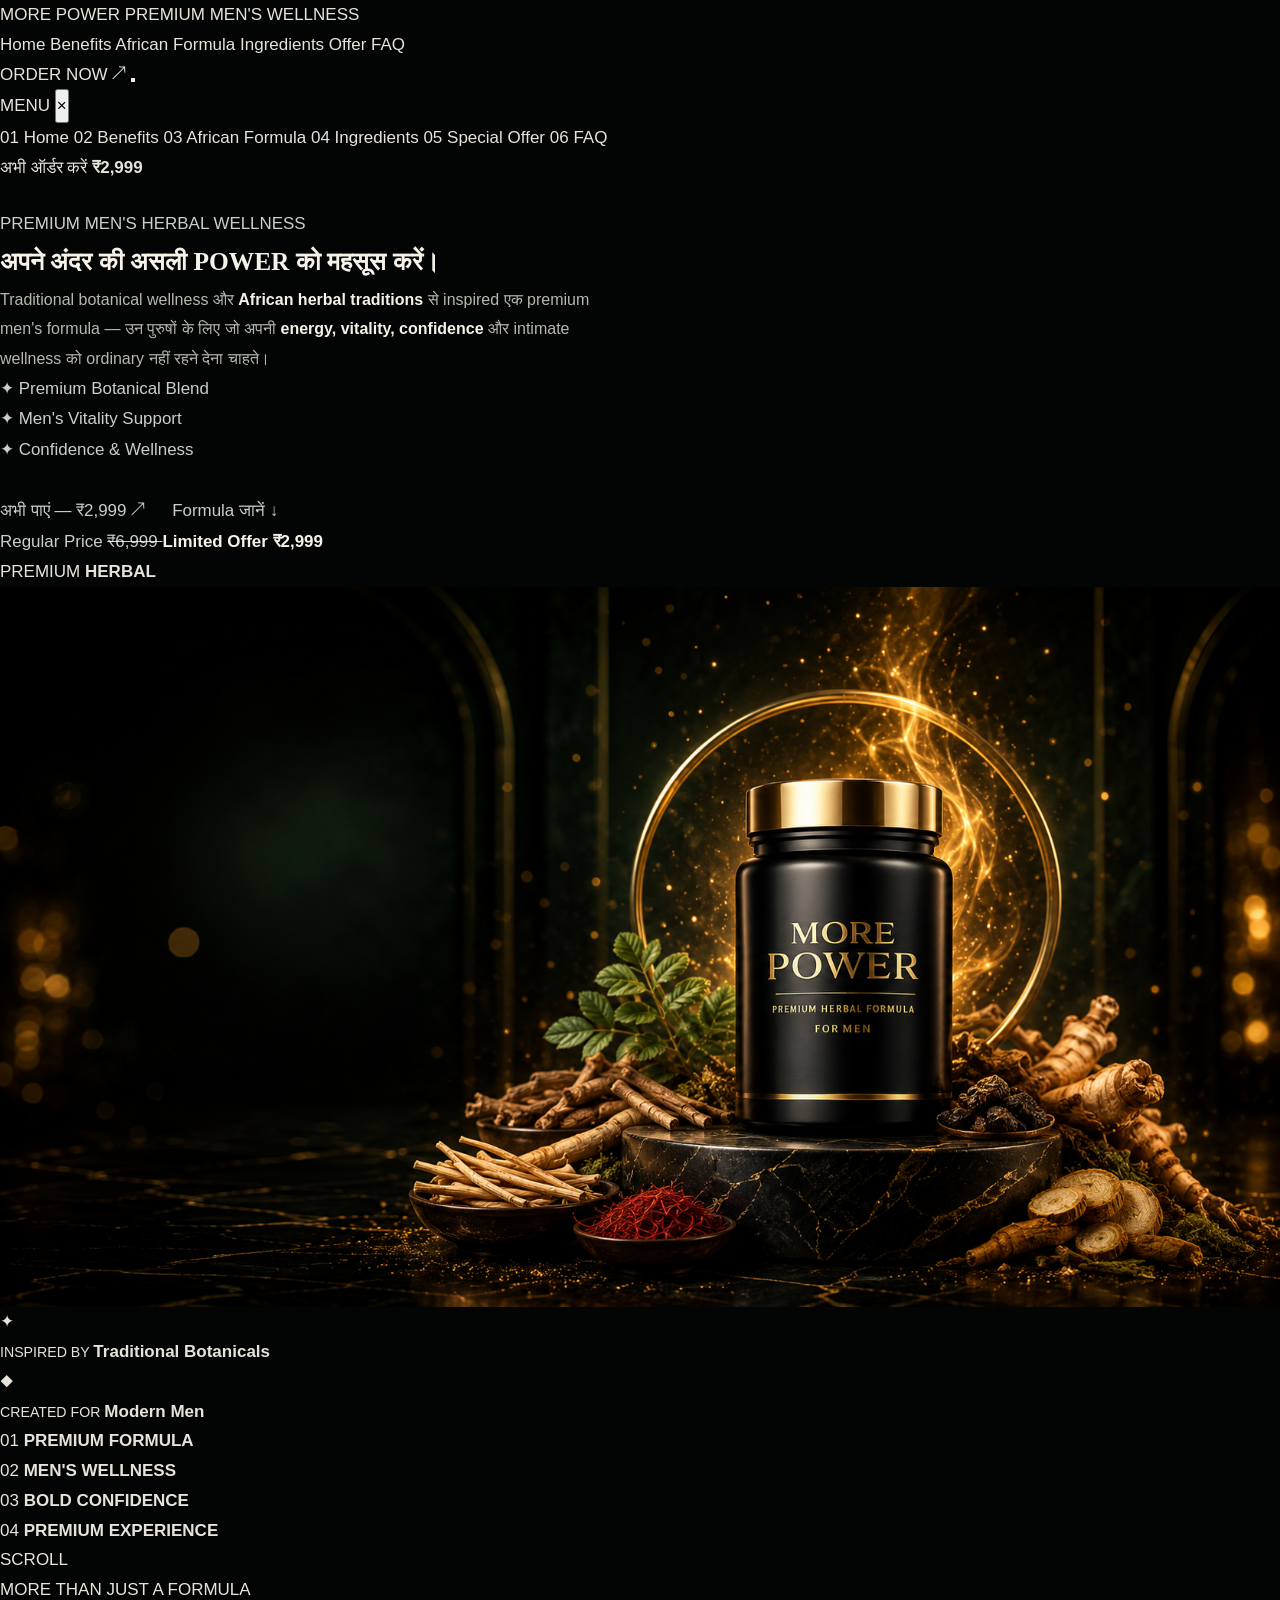
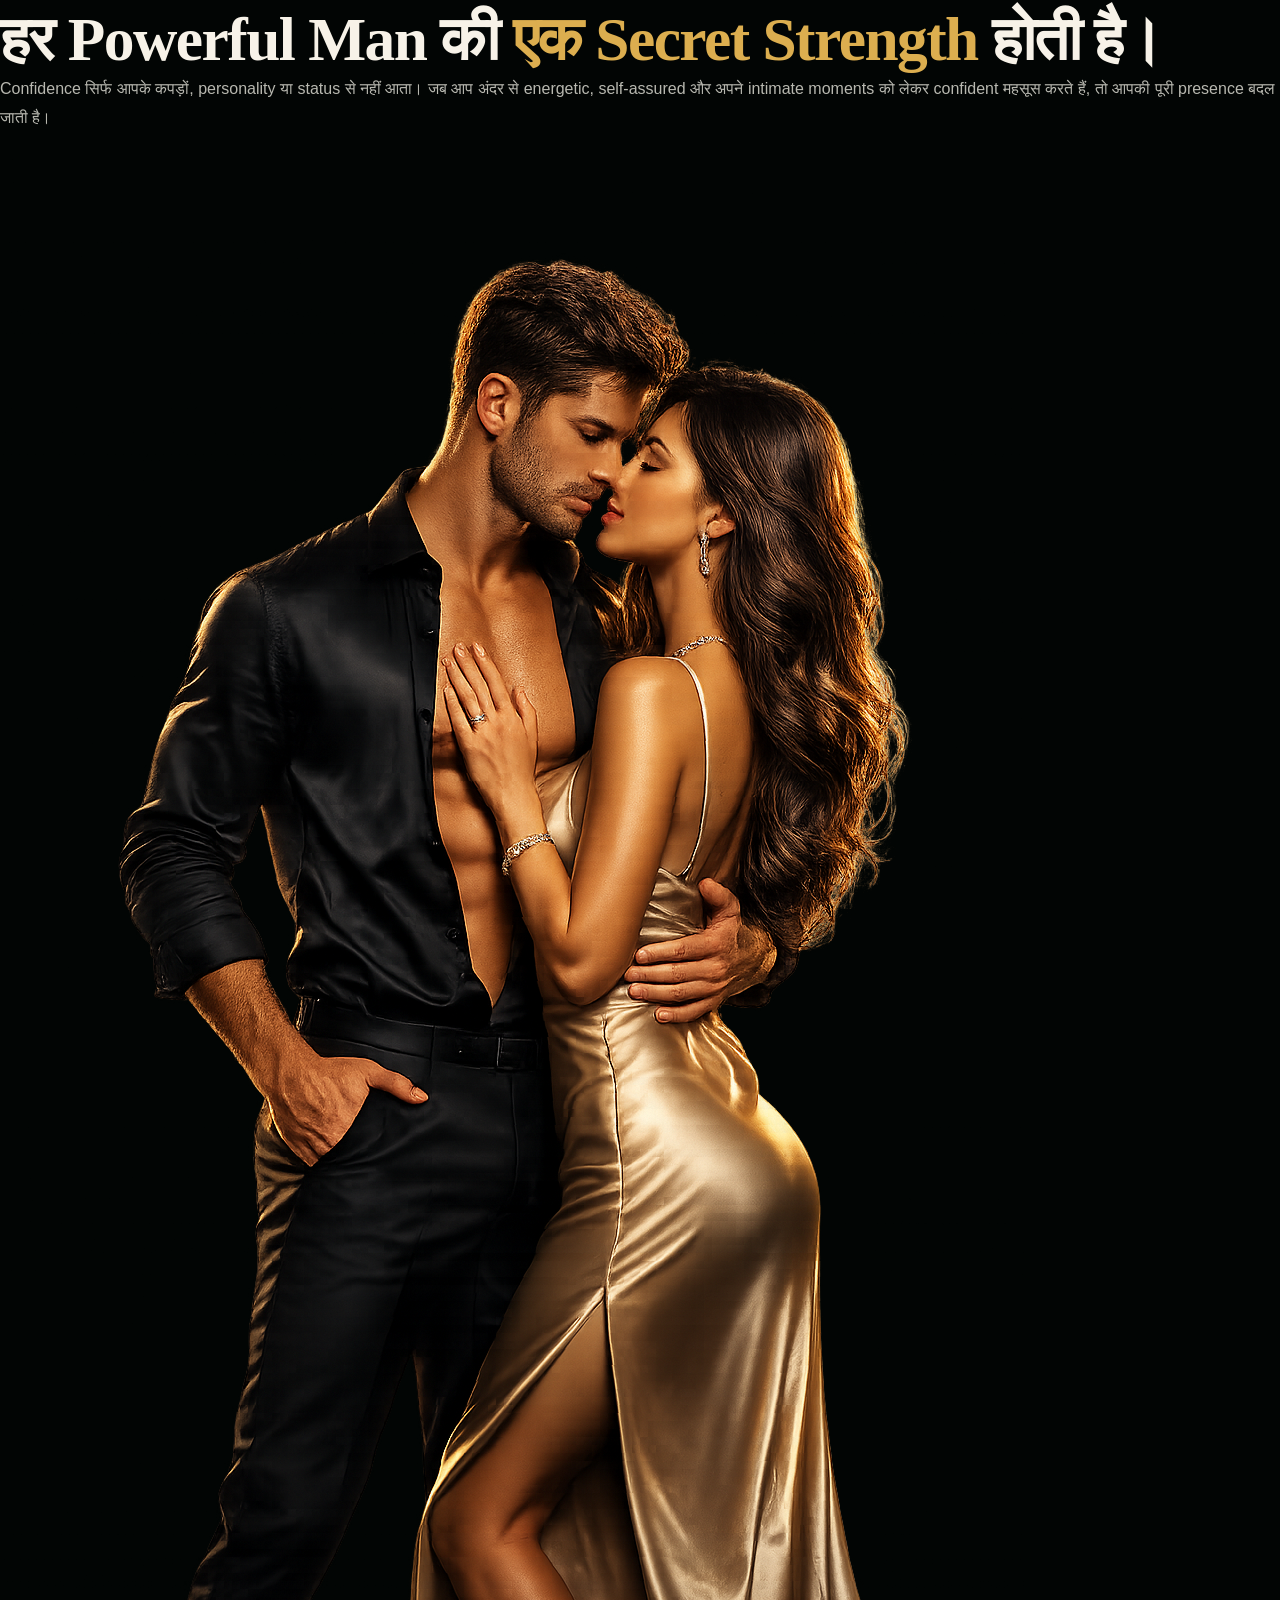
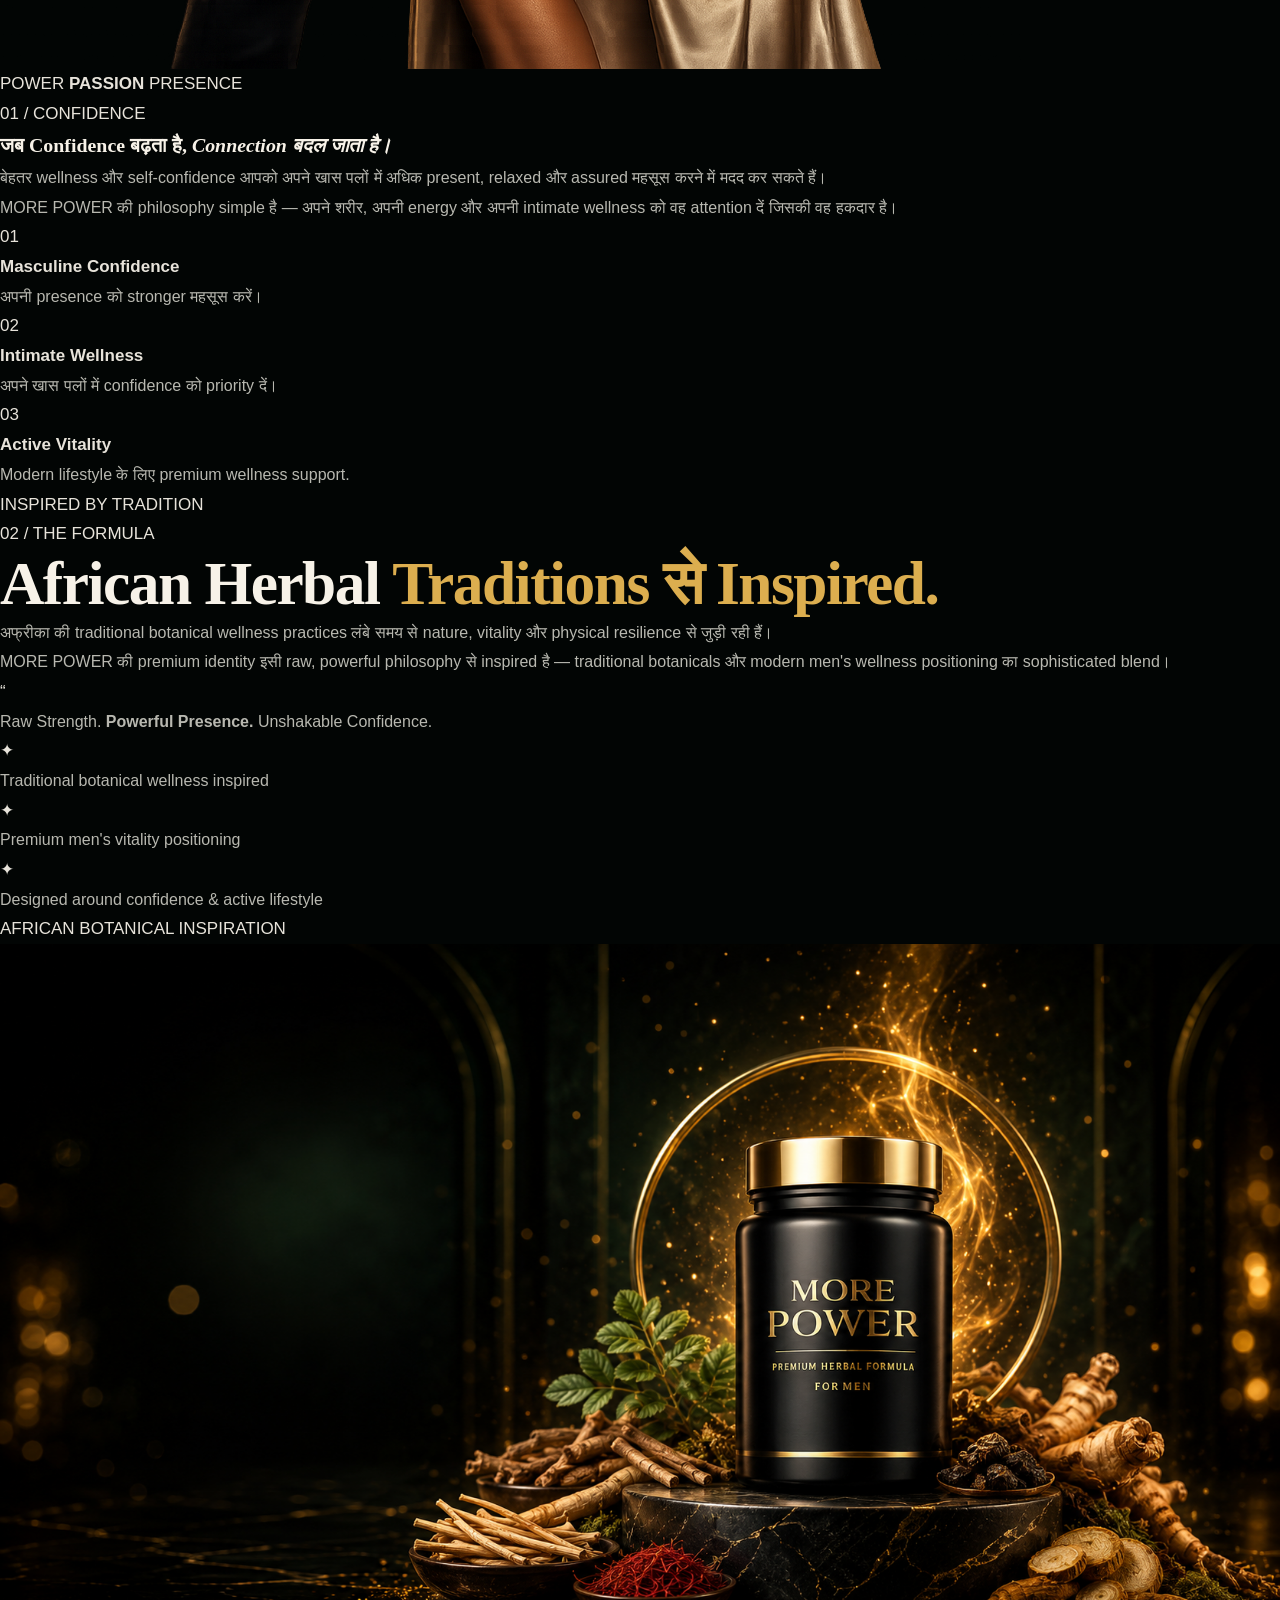
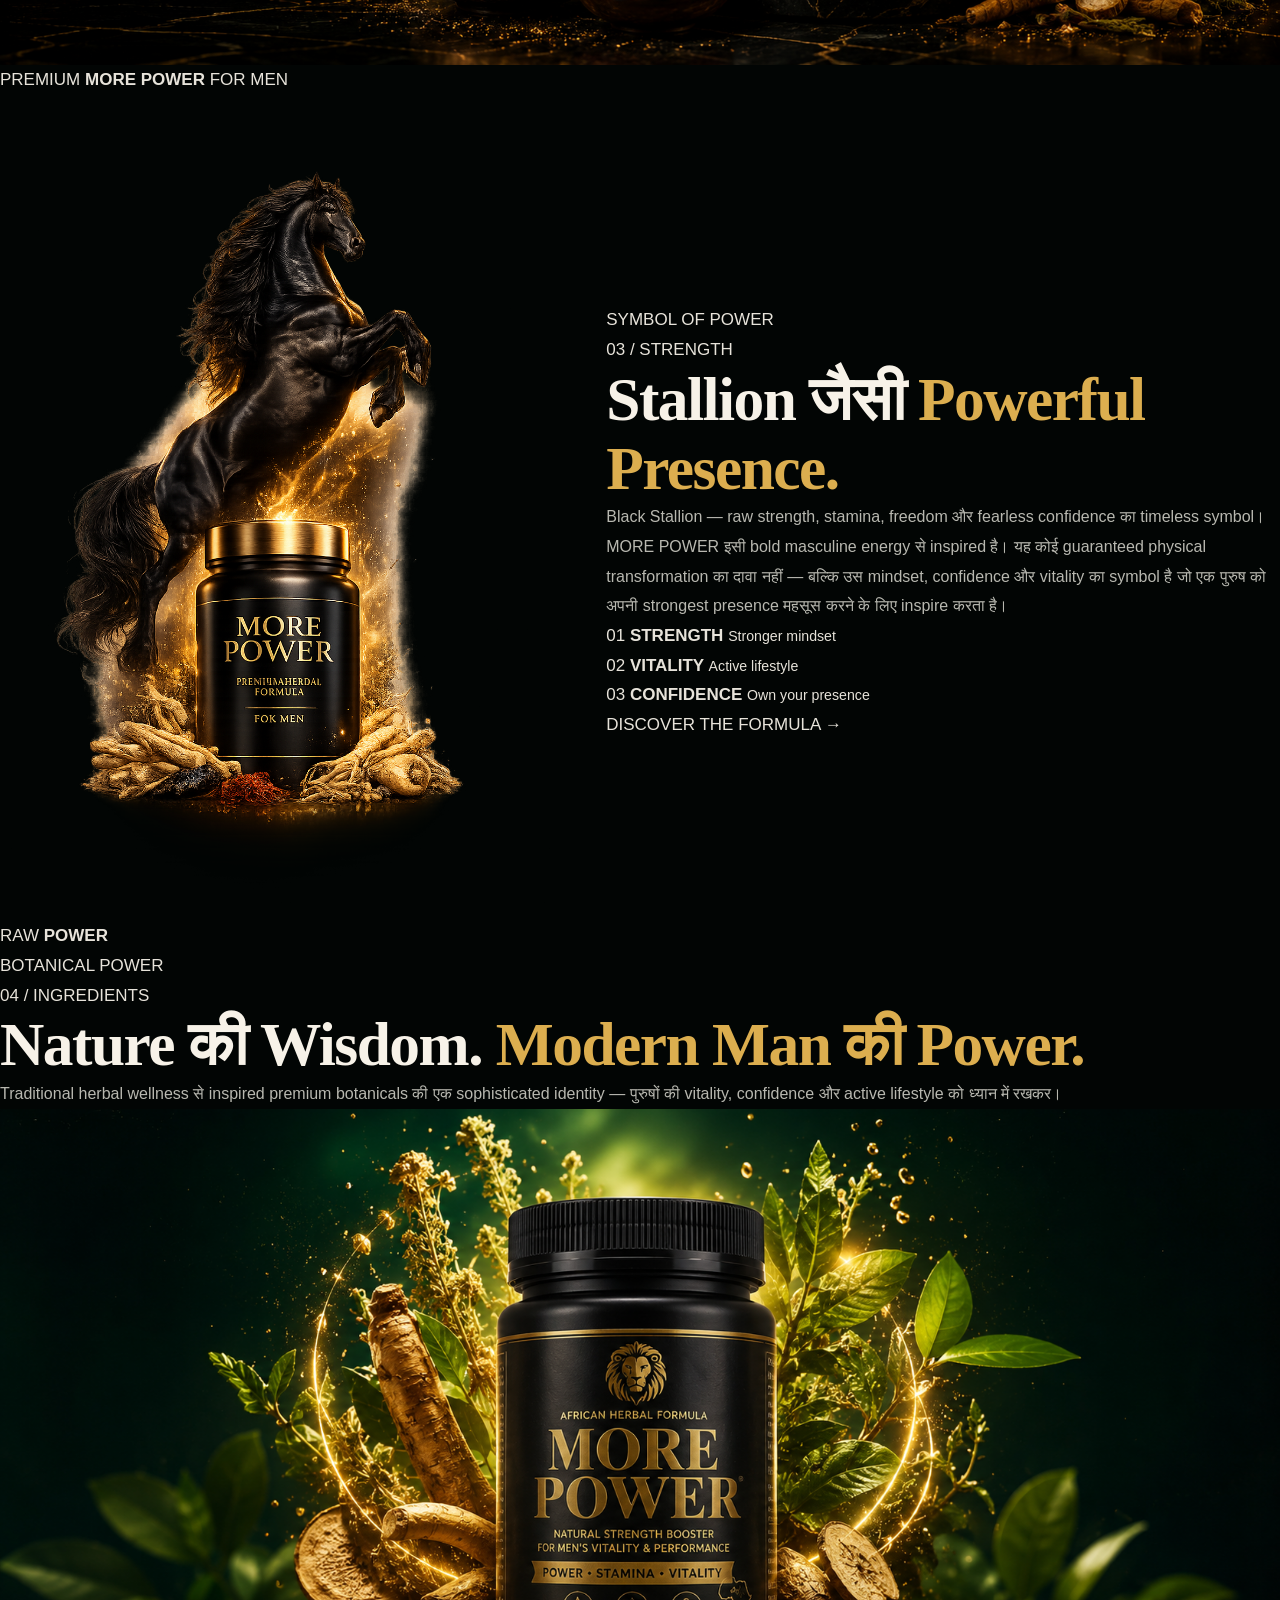
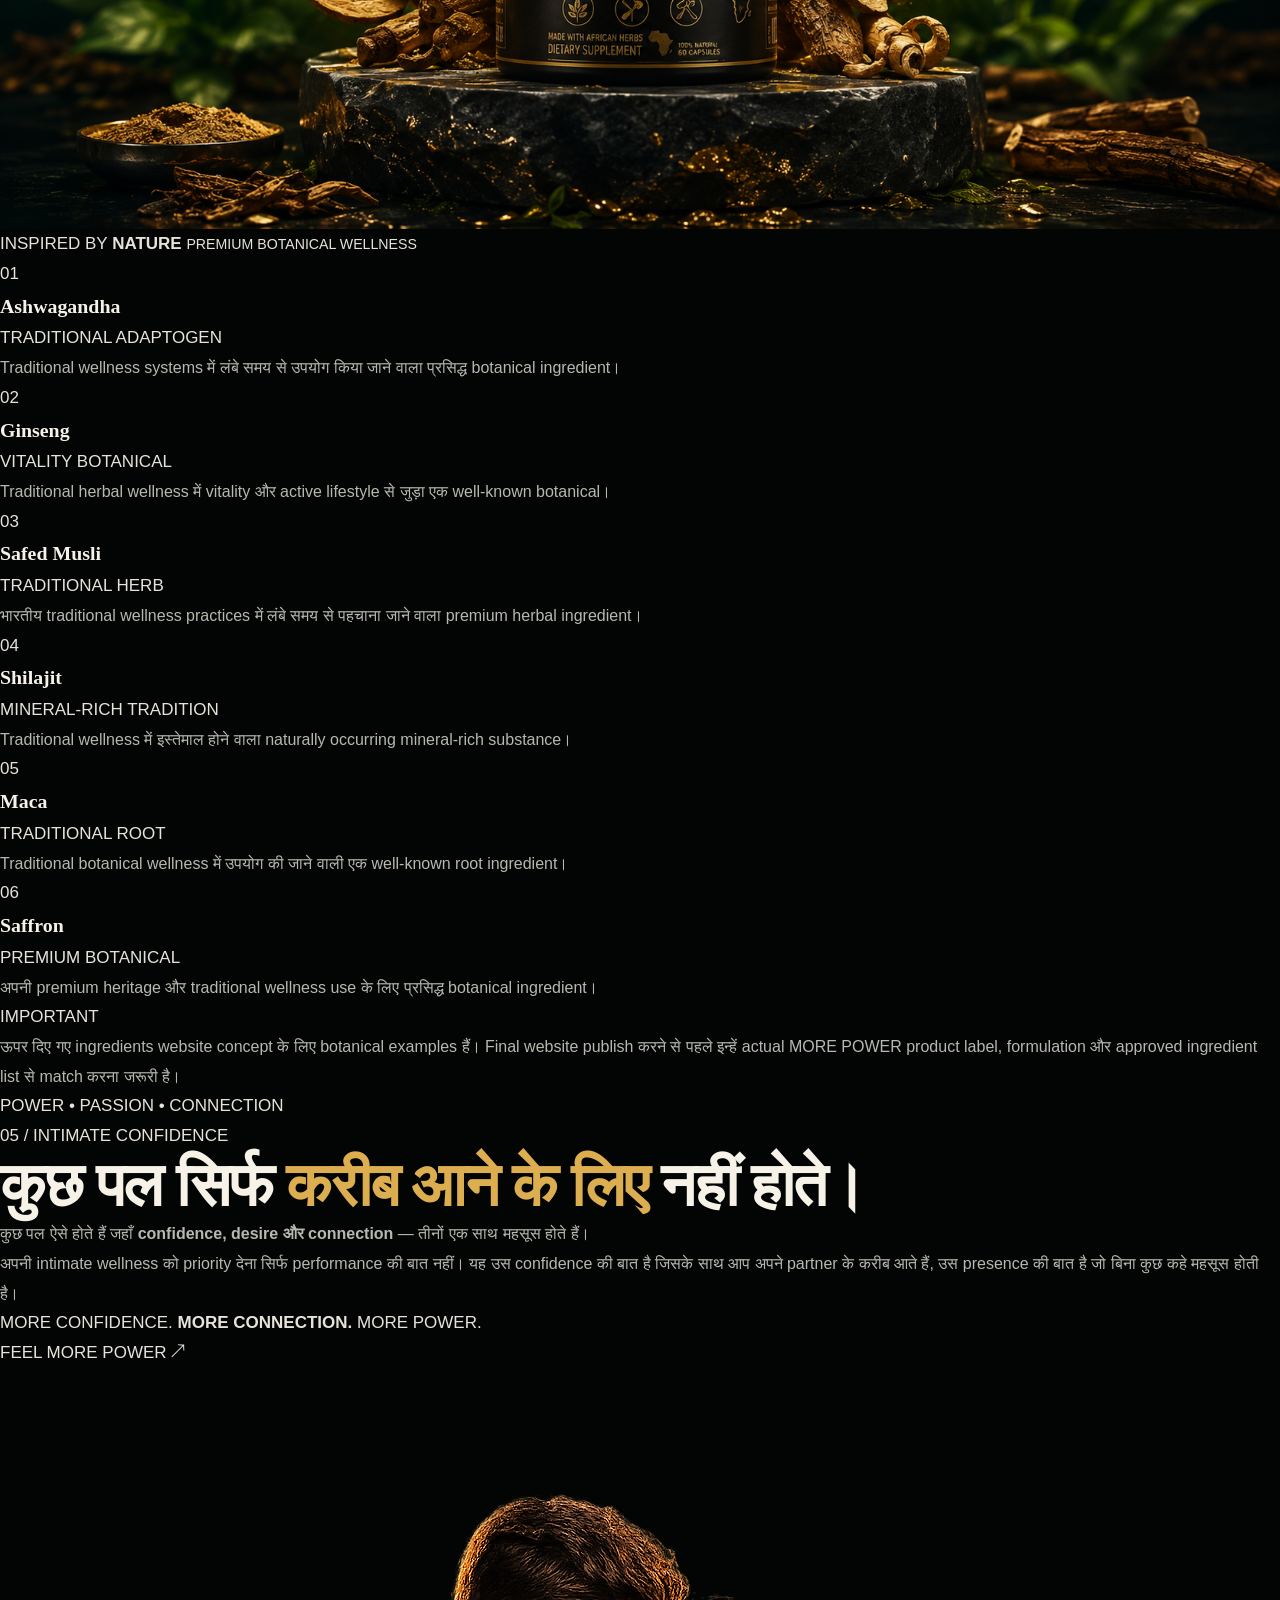
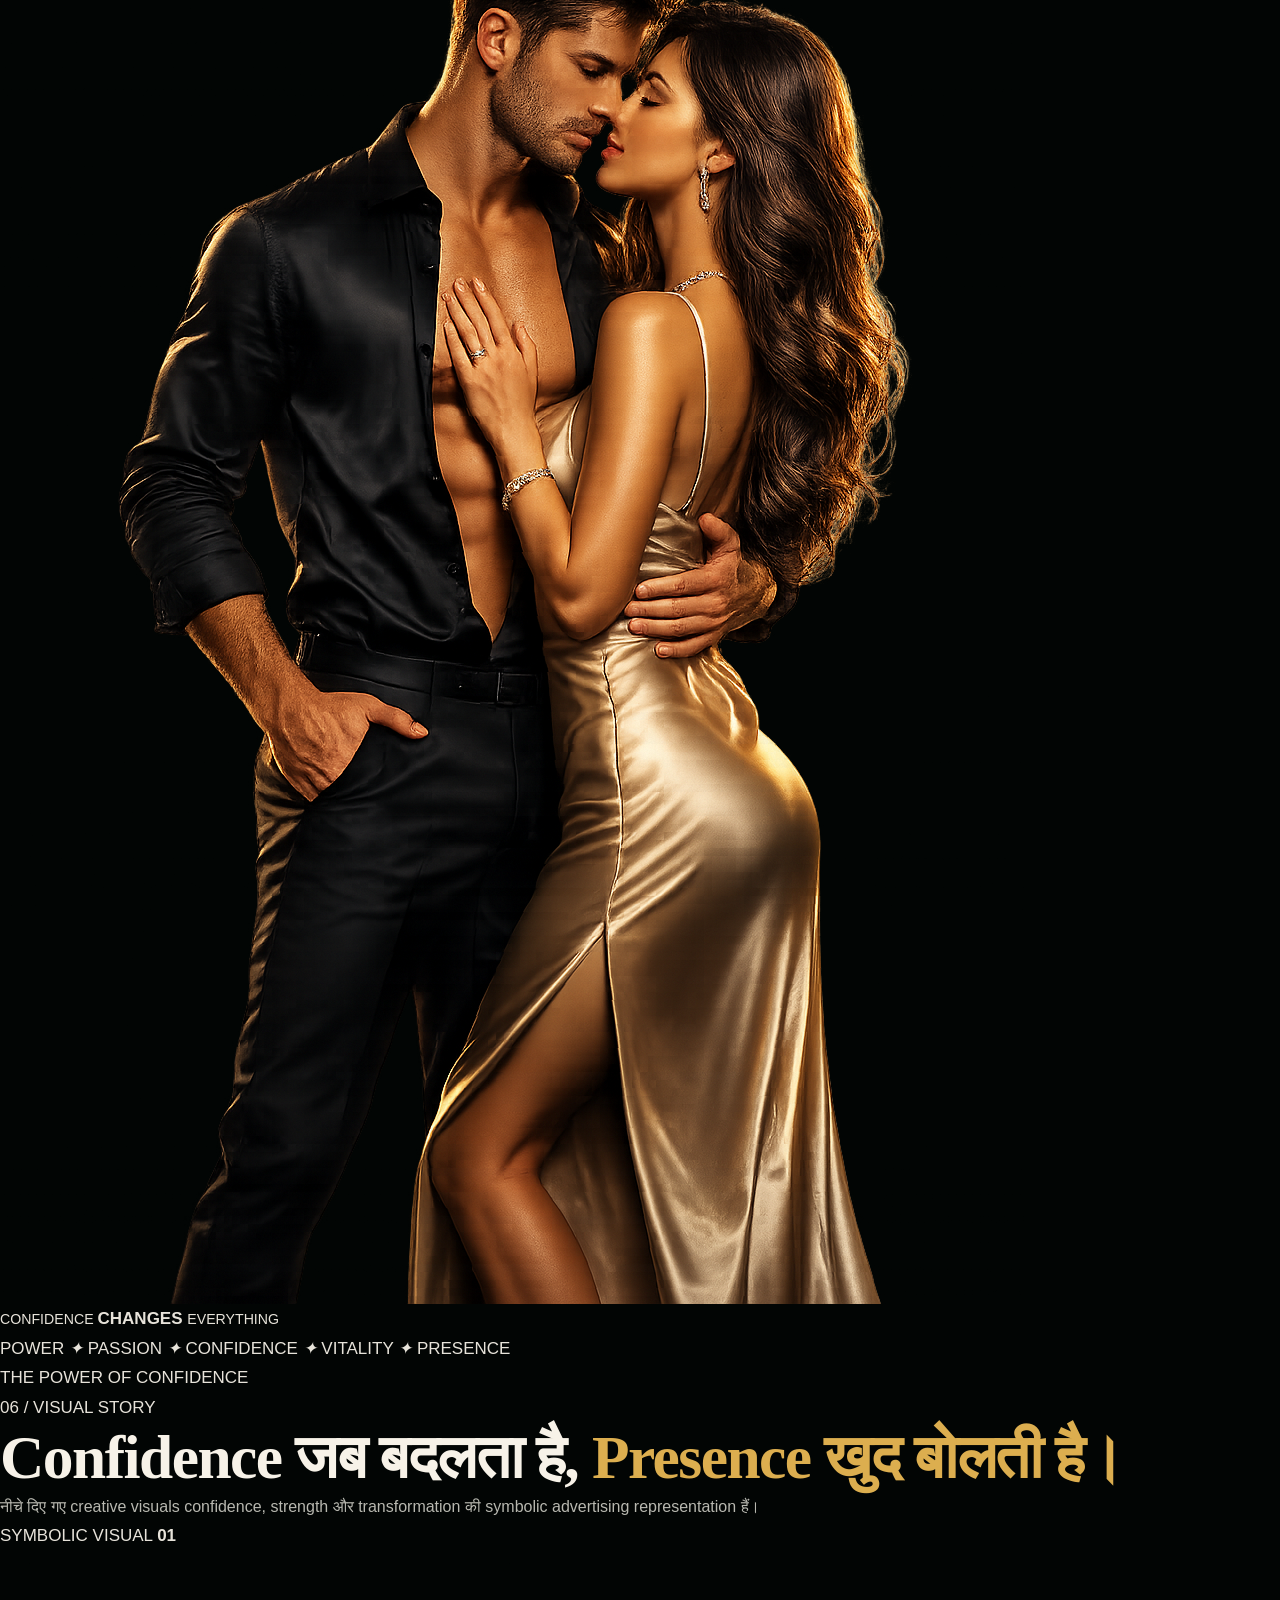
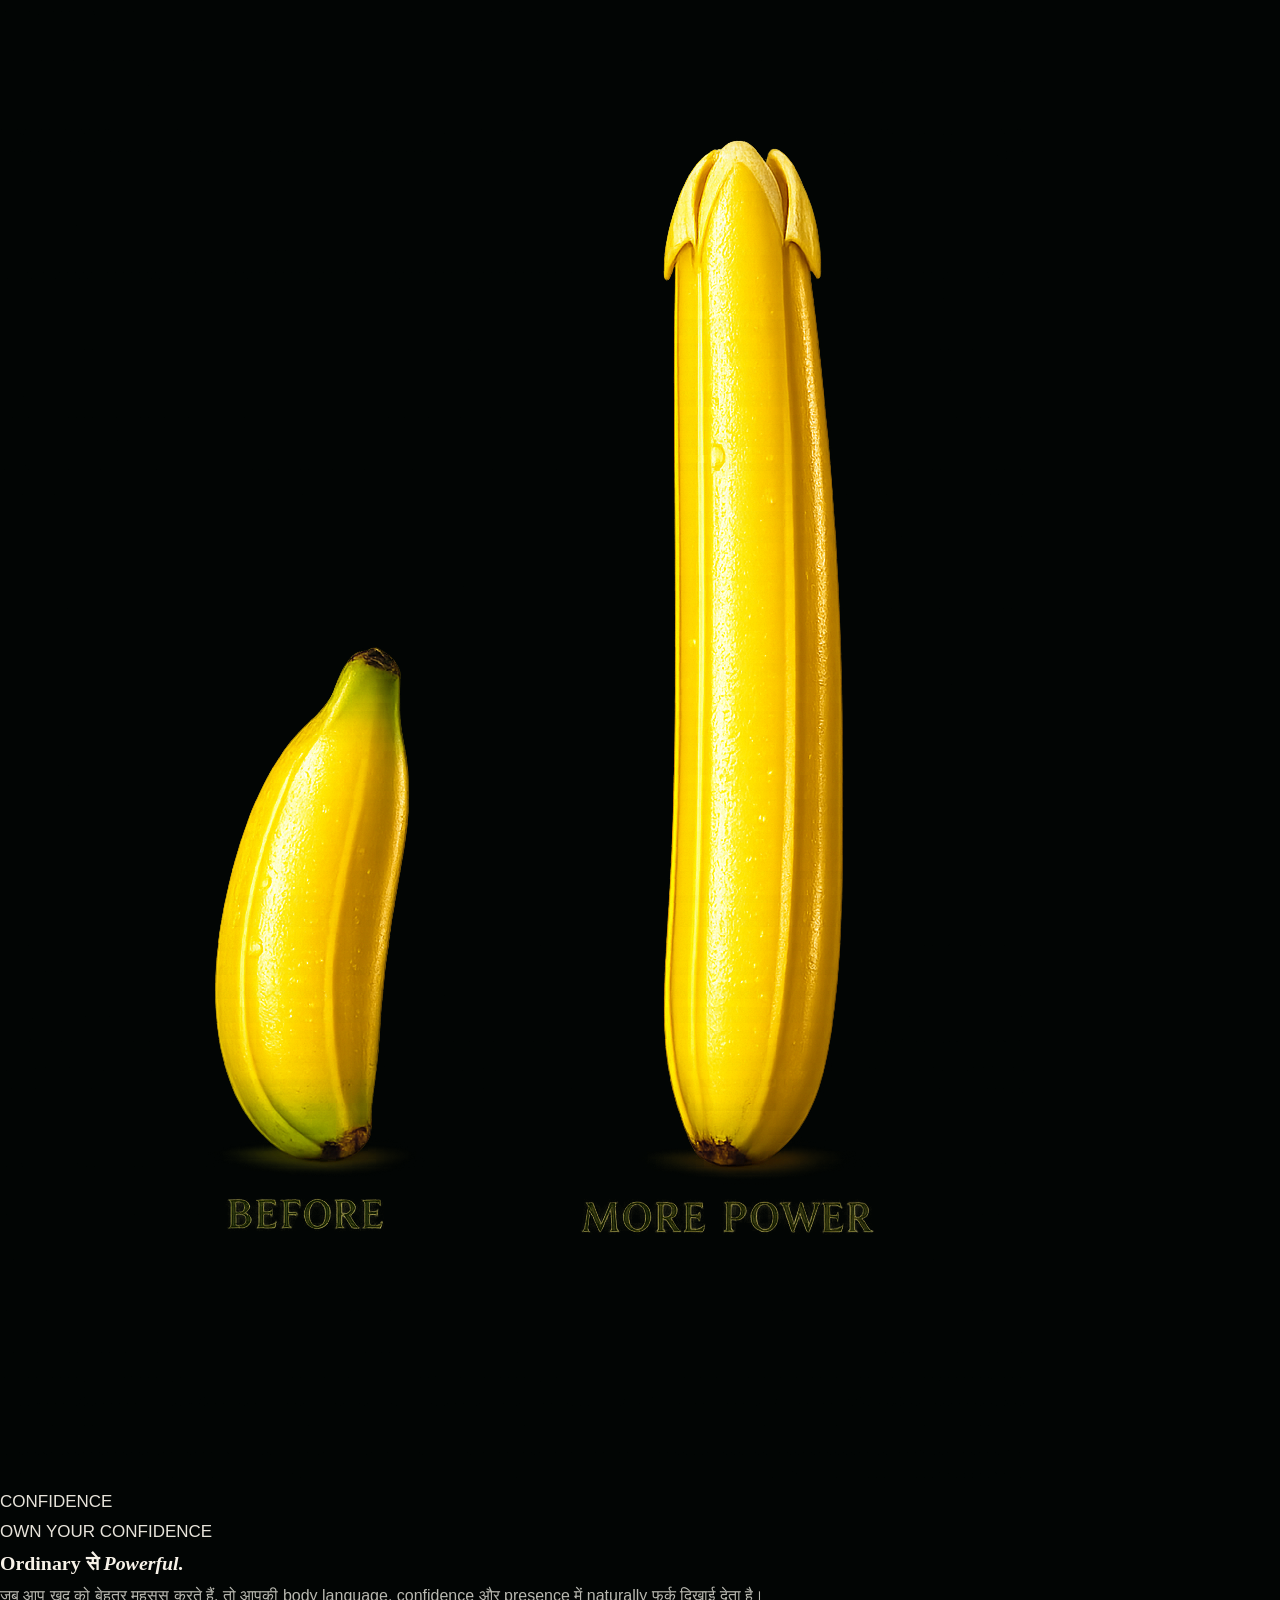
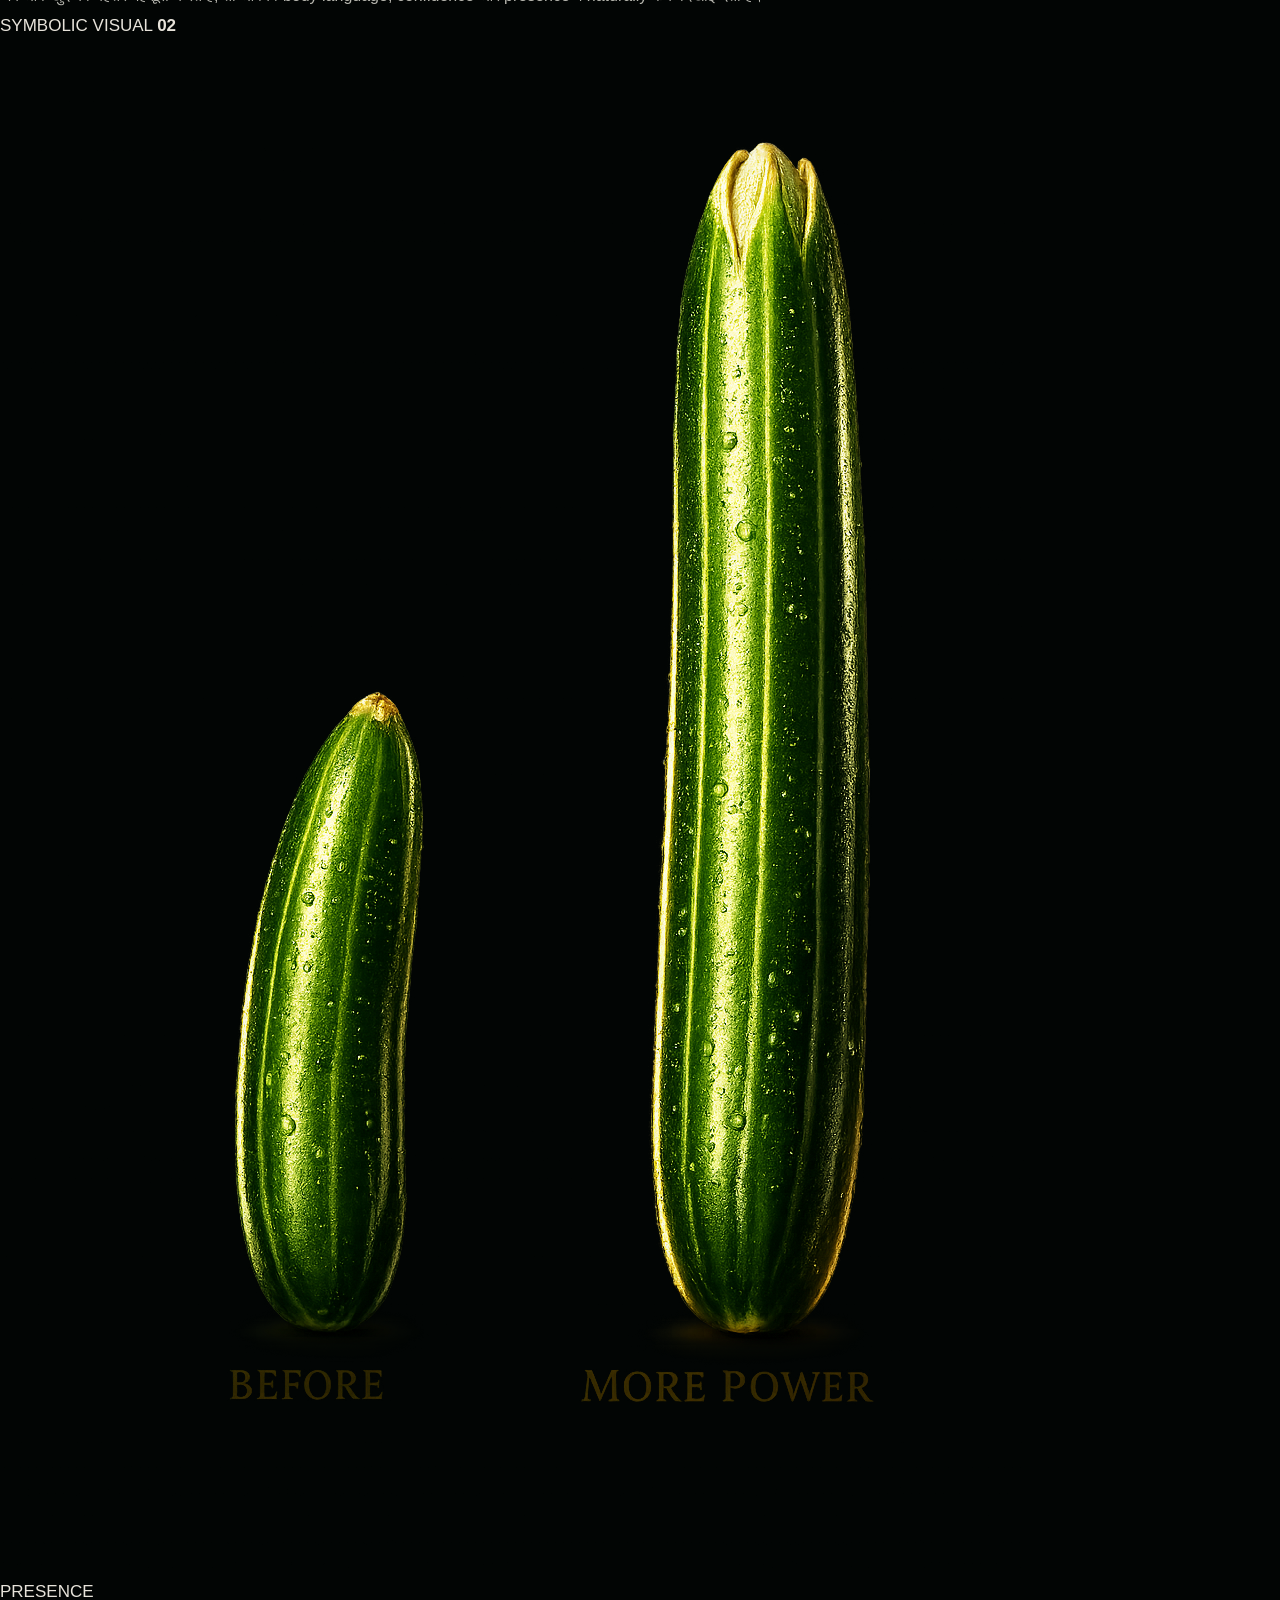
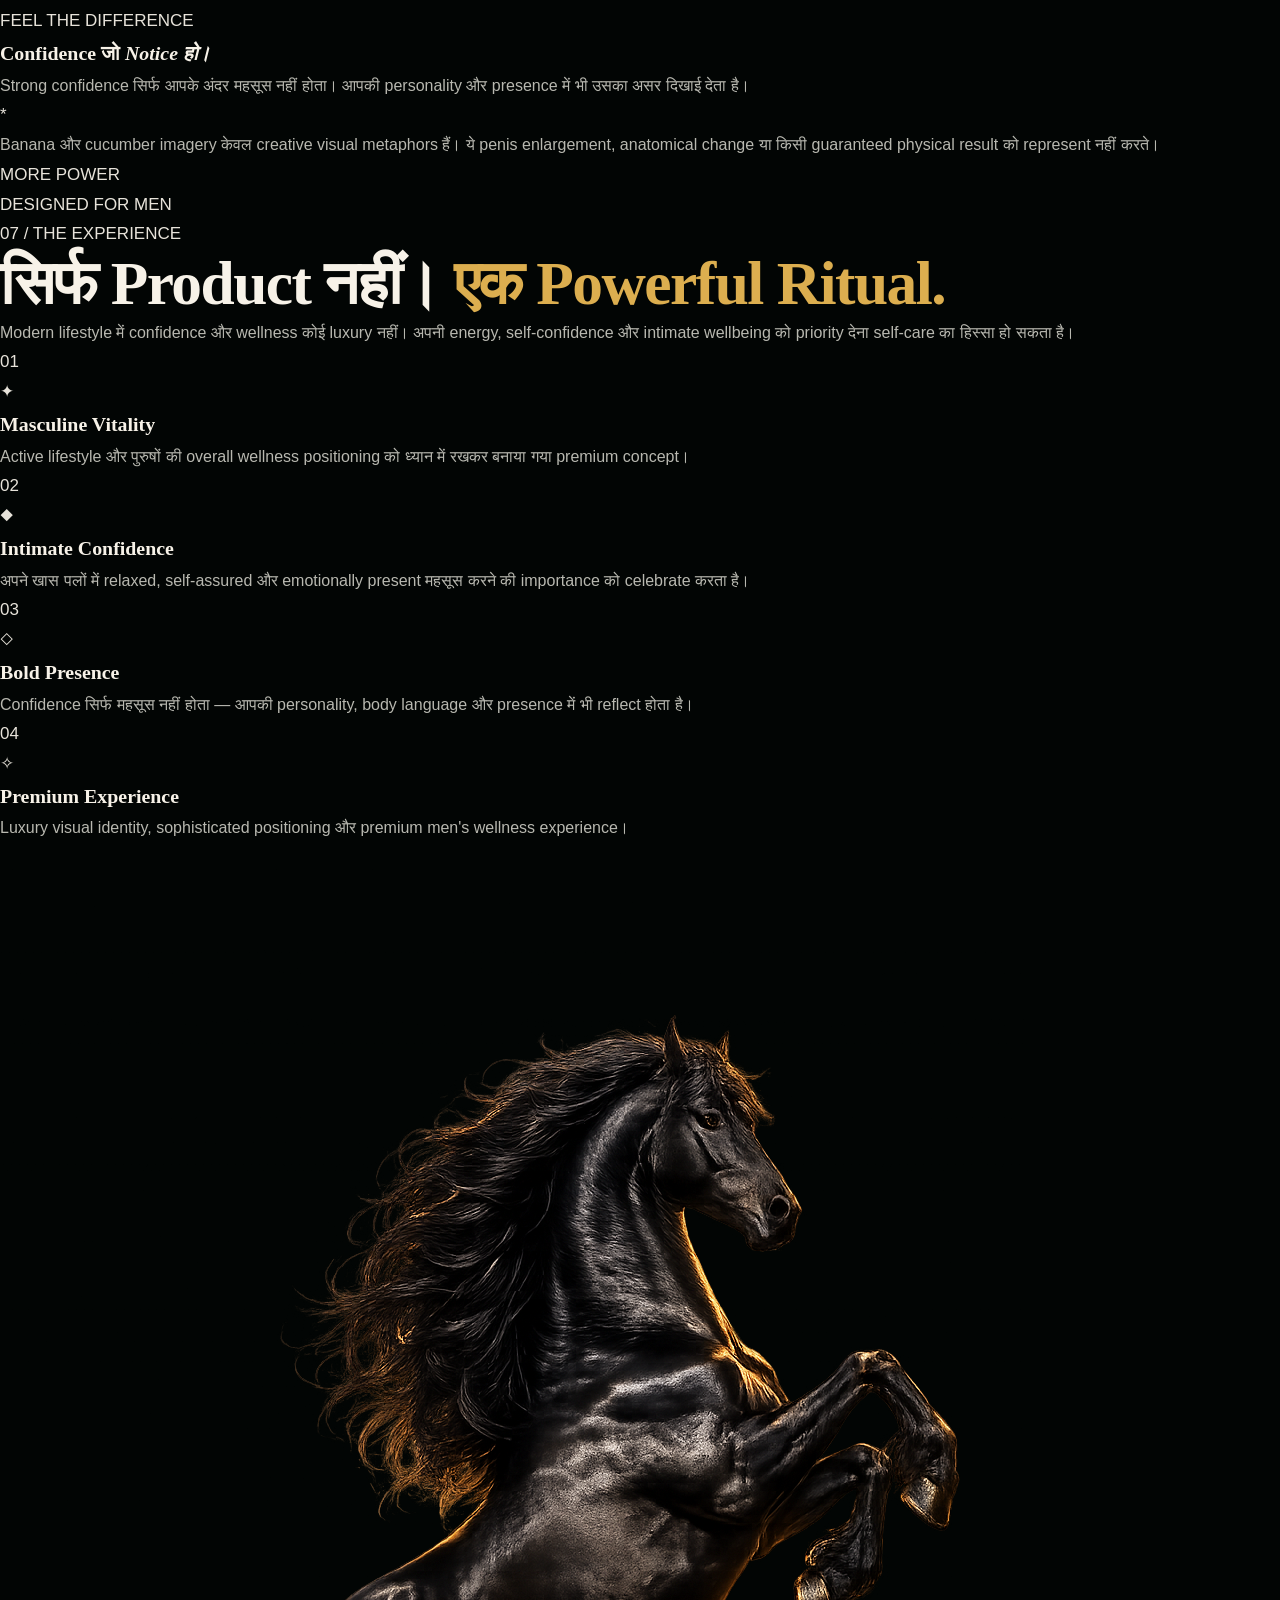
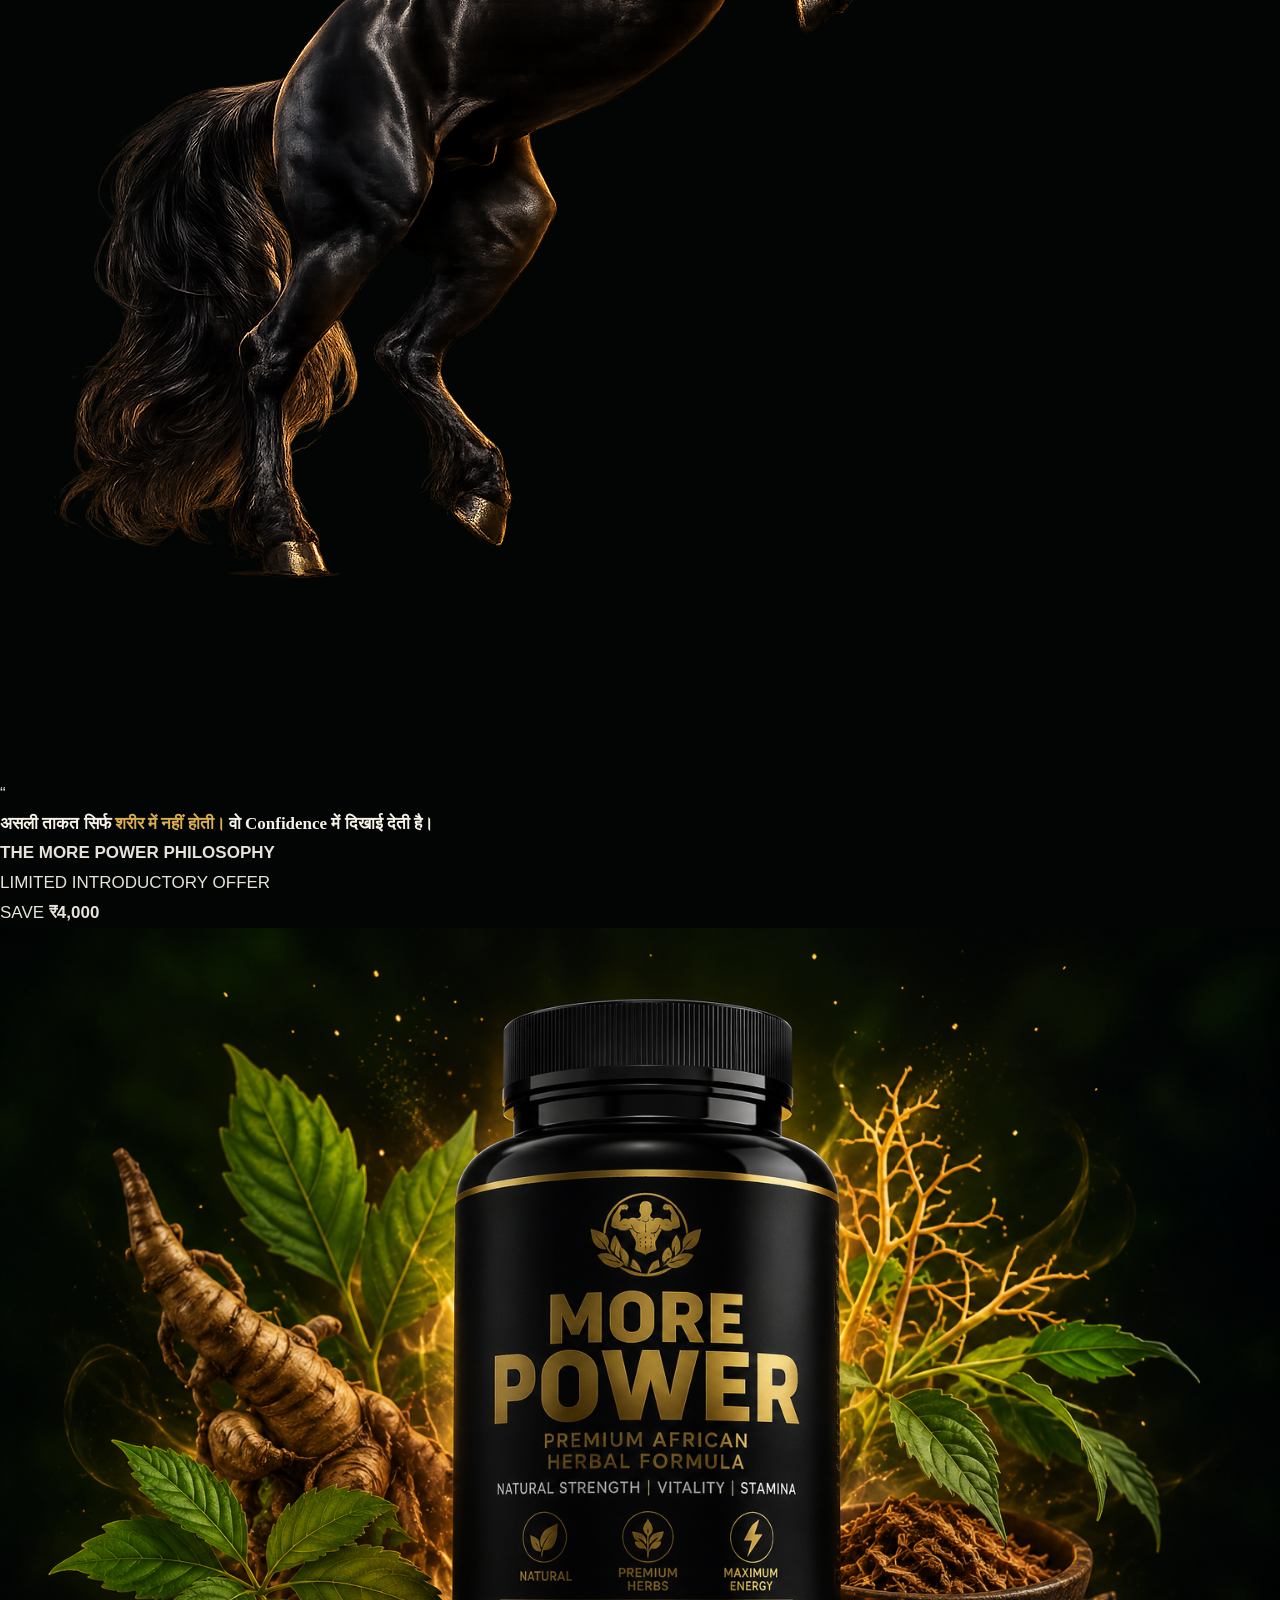
==== commit f09e7365: "Update index.html" ====
--- a/index.html
+++ b/index.html
@@ -10,1341 +10,107 @@
 
   <meta
     name="description"
-    content="MORE POWER — पुरुषों के लिए premium herbal wellness formula. Confidence, vitality और active lifestyle के लिए thoughtfully crafted botanical blend."
+    content="MORE POWER — Premium men's herbal wellness formula inspired by traditional botanical wellness."
   >
 
+  <meta
+    name="theme-color"
+    content="#050706"
+  >
+
   <title>
-    MORE POWER | Premium Herbal Wellness for Men
+    MORE POWER | Premium Men's Herbal Wellness
   </title>
 
-  <!-- Fonts -->
+  <!-- ==========================================
+       PREMIUM FONTS
+  =========================================== -->
+
   <link rel="preconnect" href="https://fonts.googleapis.com">
-  <link rel="preconnect" href="https://fonts.gstatic.com" crossorigin>
 
   <link
-    href="https://fonts.googleapis.com/css2?family=DM+Sans:wght@400;500;600;700&family=Noto+Sans+Devanagari:wght@400;500;600;700;800&family=Playfair+Display:ital,wght@0,600;0,700;1,600&display=swap"
+    rel="preconnect"
+    href="https://fonts.gstatic.com"
+    crossorigin
+  >
+
+  <link
+    href="https://fonts.googleapis.com/css2?family=Cormorant+Garamond:ital,wght@0,500;0,600;0,700;1,600;1,700&family=Manrope:wght@400;500;600;700;800&family=Noto+Serif+Devanagari:wght@500;600;700;800&display=swap"
     rel="stylesheet"
   >
 
-  <link rel="stylesheet" href="style.css">
+  <link
+    rel="stylesheet"
+    href="style.css"
+  >
+
 </head>
 
 
 <body>
 
 
-<!-- =====================================================
+<!-- =========================================================
+     DECORATIVE BACKGROUND
+========================================================= -->
+
+<div class="page-noise"></div>
+
+<div class="ambient-light ambient-light-one"></div>
+
+<div class="ambient-light ambient-light-two"></div>
+
+
+
+<!-- =========================================================
      HEADER
-===================================================== -->
-
-<header class="header" id="header">
-
-  <a href="#home" class="brand">
-
-    <span class="brand-main">
-      MORE POWER
-    </span>
-
-    <span class="brand-sub">
-      PREMIUM HERBAL FORMULA
-    </span>
-
-  </a>
-
-
-  <nav class="desktop-nav">
-
-    <a href="#benefits">
-      फायदे
+========================================================= -->
+
+<header
+  class="site-header"
+  id="header"
+>
+
+  <div class="header-inner">
+
+
+    <!-- LOGO -->
+
+    <a
+      href="#home"
+      class="brand-logo"
+      aria-label="MORE POWER Home"
+    >
+
+      <span class="brand-name">
+        MORE POWER
+      </span>
+
+      <span class="brand-tagline">
+        PREMIUM MEN'S WELLNESS
+      </span>
+
     </a>
 
-    <a href="#ingredients">
-      Ingredients
-    </a>
-
-    <a href="#experience">
-      Experience
-    </a>
-
-    <a href="#offer">
-      Offer
-    </a>
-
-    <a href="#faq">
-      FAQ
-    </a>
-
-  </nav>
-
-
-  <a
-    href="#offer"
-    class="nav-cta"
-  >
-    अभी ऑर्डर करें
-  </a>
-
-
-  <button
-    class="menu-toggle"
-    id="menuToggle"
-    aria-label="Open menu"
-  >
-    <span></span>
-    <span></span>
-  </button>
-
-</header>
-
-
-<!-- MOBILE MENU -->
-
-<div
-  class="mobile-menu"
-  id="mobileMenu"
->
-
-  <a href="#home">
-    Home
-  </a>
-
-  <a href="#benefits">
-    फायदे
-  </a>
-
-  <a href="#ingredients">
-    Ingredients
-  </a>
-
-  <a href="#experience">
-    Experience
-  </a>
-
-  <a href="#offer">
-    Special Offer
-  </a>
-
-  <a href="#faq">
-    FAQ
-  </a>
-
-  <a
-    href="#offer"
-    class="btn btn-gold"
-  >
-    अभी ऑर्डर करें
-  </a>
-
-</div>
-
-
-
-<main>
-
-
-<!-- =====================================================
-     HERO
-===================================================== -->
-
-<section
-  class="hero"
-  id="home"
->
-
-  <div class="hero-bg"></div>
-  <div class="hero-overlay"></div>
-
-
-  <div class="hero-content">
-
-    <span class="eyebrow">
-      PREMIUM HERBAL WELLNESS • FOR MEN
-    </span>
-
-
-    <h1>
-
-      अपनी असली
-
-      <span>
-        POWER
-      </span>
-
-      महसूस करें।
-
-    </h1>
-
-
-    <p class="hero-copy">
-
-      पुरुषों के लिए तैयार किया गया एक
-      <strong>premium herbal wellness formula</strong>
-      — confidence, vitality और एक बेहतर,
-      active lifestyle को support करने के लिए।
-
-    </p>
-
-
-    <div class="hero-points">
-
-      <span>
-        ✦ Premium Herbal Blend
-      </span>
-
-      <span>
-        ✦ Crafted for Men
-      </span>
-
-      <span>
-        ✦ Premium Quality
-      </span>
-
-    </div>
-
-
-    <div class="hero-actions">
-
-      <a
-        href="#offer"
-        class="btn btn-gold"
-      >
-        अभी पाएं — ₹2,999
-      </a>
-
-      <a
-        href="#ingredients"
-        class="text-link"
-      >
-        Ingredients देखें
-      </a>
-
-    </div>
-
-  </div>
-
-</section>
-
-
-
-<!-- =====================================================
-     PRODUCT INTRO
-===================================================== -->
-
-<section
-  class="section product-intro"
-  id="benefits"
->
-
-  <div class="container split-layout">
-
-
-    <div class="product-visual reveal">
-
-      <div class="gold-orbit"></div>
-
-      <img
-        src="hero-product.png"
-        alt="MORE POWER premium herbal formula"
-      >
-
-    </div>
-
-
-    <div class="section-copy reveal">
-
-      <span class="eyebrow">
-        MORE THAN A FORMULA
-      </span>
-
-
-      <h2>
-
-        सिर्फ एक Formula नहीं।
-
-        <span>
-          Confidence का नया एहसास।
-        </span>
-
-      </h2>
-
-
-      <p>
-
-        MORE POWER एक premium men's wellness
-        experience के रूप में तैयार किया गया है,
-        जिसमें selected botanical ingredients और
-        sophisticated formulation का combination है।
-
-      </p>
-
-
-      <div class="feature-grid">
-
-
-        <article class="feature-card">
-
-          <span>01</span>
-
-          <h3>
-            Premium Blend
-          </h3>
-
-          <p>
-            Carefully selected botanical ingredients
-            के साथ refined herbal formulation.
-          </p>
-
-        </article>
-
-
-        <article class="feature-card">
-
-          <span>02</span>
-
-          <h3>
-            खास पुरुषों के लिए
-          </h3>
-
-          <p>
-            Modern पुरुषों की wellness और active
-            lifestyle को ध्यान में रखकर बनाया गया।
-          </p>
-
-        </article>
-
-
-        <article class="feature-card">
-
-          <span>03</span>
-
-          <h3>
-            Daily Confidence
-          </h3>
-
-          <p>
-            अपनी daily routine में confidence,
-            balance और vitality को प्राथमिकता दें।
-          </p>
-
-        </article>
-
-
-      </div>
-
-    </div>
-
-  </div>
-
-</section>
-
-
-
-<!-- =====================================================
-     BENEFITS
-===================================================== -->
-
-<section class="section benefits">
-
-  <div class="container">
-
-
-    <div class="section-heading center reveal">
-
-      <span class="eyebrow">
-        BUILT FOR THE MODERN MAN
-      </span>
-
-      <h2>
-
-        हर दिन महसूस करें
-
-        <span>
-          बेहतर Confidence.
-        </span>
-
-      </h2>
-
-
-      <p>
-
-        Premium herbal wellness को अपनी
-        active lifestyle का हिस्सा बनाएं।
-
-      </p>
-
-    </div>
-
-
-    <div class="benefit-grid">
-
-
-      <article class="benefit-card reveal">
-
-        <div class="icon">
-          ✦
-        </div>
-
-        <h3>
-          Vitality
-        </h3>
-
-        <p>
-          Active lifestyle और everyday wellness
-          को complement करने के लिए thoughtfully
-          designed formula.
-        </p>
-
-      </article>
-
-
-      <article class="benefit-card reveal">
-
-        <div class="icon">
-          ◆
-        </div>
-
-        <h3>
-          Confidence
-        </h3>
-
-        <p>
-          जब आप भीतर से बेहतर महसूस करते हैं,
-          तो वही confidence आपके personality
-          में दिखाई देता है।
-        </p>
-
-      </article>
-
-
-      <article class="benefit-card reveal">
-
-        <div class="icon">
-          ✧
-        </div>
-
-        <h3>
-          Wellness
-        </h3>
-
-        <p>
-          Traditional botanicals से inspired
-          premium men's wellness experience.
-        </p>
-
-      </article>
-
-
-      <article class="benefit-card reveal">
-
-        <div class="icon">
-          ◇
-        </div>
-
-        <h3>
-          Premium Quality
-        </h3>
-
-        <p>
-          Quality-focused presentation,
-          premium positioning और sophisticated
-          herbal concept.
-        </p>
-
-      </article>
-
-
-    </div>
-
-  </div>
-
-</section>
-
-
-
-<!-- =====================================================
-     HORSE / POWER SECTION
-===================================================== -->
-
-<section class="section power-section">
-
-  <div class="power-glow"></div>
-
-
-  <div class="container power-layout">
-
-
-    <div class="power-copy reveal">
-
-      <span class="eyebrow">
-        STRENGTH • ENERGY • CONFIDENCE
-      </span>
-
-
-      <h2>
-
-        ताकत जो सिर्फ दिखे नहीं।
-
-        <span>
-          महसूस भी हो।
-        </span>
-
-      </h2>
-
-
-      <p>
-
-        घोड़ा सदियों से strength, stamina और
-        powerful presence का प्रतीक रहा है।
-
-        MORE POWER उसी bold confidence और
-        masculine energy से inspired एक premium
-        wellness identity पेश करता है।
-
-      </p>
-
-
-      <div class="power-stats">
-
-        <div>
-
-          <strong>
-            STRONG
-          </strong>
-
-          <span>
-            Powerful mindset
-          </span>
-
-        </div>
-
-
-        <div>
-
-          <strong>
-            ACTIVE
-          </strong>
-
-          <span>
-            Everyday vitality
-          </span>
-
-        </div>
-
-
-        <div>
-
-          <strong>
-            CONFIDENT
-          </strong>
-
-          <span>
-            Own your presence
-          </span>
-
-        </div>
-
-      </div>
-
-    </div>
-
-
-    <div class="horse-visual reveal">
-
-      <img
-        src="horse-product.png"
-        alt="MORE POWER with powerful black stallion"
-        class="horse-product"
-      >
-
-    </div>
-
-  </div>
-
-</section>
-
-
-
-<!-- =====================================================
-     VISUAL METAPHOR / COMPARISON
-===================================================== -->
-
-<section class="section visual-metaphor">
-
-  <div class="container">
-
-
-    <div class="section-heading center reveal">
-
-      <span class="eyebrow">
-        A SYMBOL OF CONFIDENCE
-      </span>
-
-
-      <h2>
-
-        जब Confidence बढ़े,
-
-        <span>
-          फर्क महसूस होता है।
-        </span>
-
-      </h2>
-
-
-      <p>
-
-        ये creative visuals केवल strength,
-        confidence और transformation के symbolic
-        representation के रूप में प्रस्तुत किए गए हैं।
-
-      </p>
-
-    </div>
-
-
-    <div class="comparison-grid">
-
-
-      <article class="comparison-card reveal">
-
-        <div class="comparison-label">
-          VISUAL METAPHOR 01
-        </div>
-
-        <div class="comparison-image">
-
-          <img
-            src="banana-comparison.png"
-            alt="Creative symbolic comparison visual"
-          >
-
-        </div>
-
-
-        <h3>
-          Feel More Confident.
-        </h3>
-
-        <p>
-          Confidence का असर सिर्फ महसूस नहीं होता —
-          आपकी presence में भी दिखाई देता है।
-        </p>
-
-      </article>
-
-
-      <article class="comparison-card reveal">
-
-        <div class="comparison-label">
-          VISUAL METAPHOR 02
-        </div>
-
-        <div class="comparison-image">
-
-          <img
-            src="cucumber-comparison.png"
-            alt="Creative symbolic comparison visual"
-          >
-
-        </div>
-
-
-        <h3>
-          Own Your Power.
-        </h3>
-
-        <p>
-          अपनी wellness, confidence और active
-          lifestyle को priority दें।
-        </p>
-
-      </article>
-
-
-    </div>
-
-
-    <p class="metaphor-note">
-
-      *Visuals are conceptual advertising metaphors only
-      and do not represent guaranteed physical or medical outcomes.
-
-    </p>
-
-  </div>
-
-</section>
-
-
-
-<!-- =====================================================
-     INGREDIENTS
-===================================================== -->
-
-<section
-  class="section ingredients"
-  id="ingredients"
->
-
-  <div class="container ingredient-layout">
-
-
-    <div class="ingredient-image reveal">
-
-      <div class="ingredient-aura"></div>
-
-      <img
-        src="herbal-ingredients.png"
-        alt="Premium herbal ingredients"
-      >
-
-    </div>
-
-
-    <div class="ingredient-copy reveal">
-
-      <span class="eyebrow">
-        INSPIRED BY NATURE
-      </span>
-
-
-      <h2>
-
-        प्रकृति से मिले
-
-        <span>
-          Powerful Botanicals.
-        </span>
-
-      </h2>
-
-
-      <p>
-
-        Traditional herbal wellness से inspired
-        selected botanicals का premium blend.
-
-      </p>
-
-
-      <div class="ingredient-list">
-
-
-        <div>
-
-          <strong>
-            Ashwagandha
-          </strong>
-
-          <span>
-            Traditional adaptogenic botanical
-          </span>
-
-        </div>
-
-
-        <div>
-
-          <strong>
-            Ginseng
-          </strong>
-
-          <span>
-            Traditionally associated with vitality
-          </span>
-
-        </div>
-
-
-        <div>
-
-          <strong>
-            Safed Musli
-          </strong>
-
-          <span>
-            Traditional herbal ingredient
-          </span>
-
-        </div>
-
-
-        <div>
-
-          <strong>
-            Shilajit
-          </strong>
-
-          <span>
-            Traditional mineral-rich substance
-          </span>
-
-        </div>
-
-
-        <div>
-
-          <strong>
-            Maca
-          </strong>
-
-          <span>
-            Traditional wellness botanical
-          </span>
-
-        </div>
-
-
-        <div>
-
-          <strong>
-            Saffron
-          </strong>
-
-          <span>
-            Premium traditional botanical
-          </span>
-
-        </div>
-
-
-      </div>
-
-
-      <p class="small-note">
-
-        *Final ingredients और quantities हमेशा
-        actual approved product label के अनुसार
-        verify की जानी चाहिए।
-
-      </p>
-
-    </div>
-
-  </div>
-
-</section>
-
-
-
-<!-- =====================================================
-     EXPERIENCE / COUPLE
-===================================================== -->
-
-<section
-  class="section intimacy-section"
-  id="experience"
->
-
-  <div class="intimacy-bg"></div>
-  <div class="intimacy-overlay"></div>
-
-
-  <div class="container intimacy-content">
-
-
-    <div class="intimacy-copy reveal">
-
-      <span class="eyebrow">
-        CONFIDENCE CHANGES EVERYTHING
-      </span>
-
-
-      <h2>
-
-        Confidence बढ़े तो
-
-        <span>
-          Connection भी बदलता है।
-        </span>
-
-      </h2>
-
-
-      <p>
-
-        बेहतर wellness और self-confidence
-        आपको अपने हर खास पल में अधिक present,
-        relaxed और assured महसूस करने में मदद
-        कर सकते हैं।
-
-      </p>
-
-
-      <a
-        href="#offer"
-        class="btn btn-outline-gold"
-      >
-        MORE POWER देखें
-      </a>
-
-    </div>
-
-
-    <div class="couple-cutout reveal">
-
-      <img
-        src="ouple-transparent.png"
-        alt="Elegant adult couple representing confidence and connection"
-      >
-
-    </div>
-
-  </div>
-
-</section>
-
-
-
-<!-- =====================================================
-     STALLION STATEMENT
-===================================================== -->
-
-<section class="stallion-section">
-
-  <div class="container stallion-layout">
-
-
-    <div class="stallion-image reveal">
-
-      <img
-        src="black-stallion.png"
-        alt="Powerful black stallion"
-      >
-
-    </div>
-
-
-    <div class="stallion-copy reveal">
-
-      <span class="eyebrow">
-        UNLEASH YOUR PRESENCE
-      </span>
-
-
-      <blockquote>
-
-        “ताकत सिर्फ शरीर में नहीं।
-
-        <span>
-          Confidence में भी होती है।”
-        </span>
-
-      </blockquote>
-
-
-      <p>
-
-        Strong presence. Focused mindset.
-        Premium wellness.
-
-        यही है MORE POWER की philosophy.
-
-      </p>
-
-    </div>
-
-  </div>
-
-</section>
-
-
-
-<!-- =====================================================
-     OFFER
-===================================================== -->
-
-<section
-  class="section offer"
-  id="offer"
->
-
-  <div class="offer-glow"></div>
-
-
-  <div class="container offer-layout">
-
-
-    <div class="offer-product reveal">
-
-      <img
-        src="final-product.png"
-        alt="MORE POWER premium herbal formula"
-      >
-
-    </div>
-
-
-    <div class="offer-copy reveal">
-
-      <span class="eyebrow">
-        LIMITED SPECIAL OFFER
-      </span>
-
-
-      <h2>
-
-        अपने Confidence में
-
-        <span>
-          Invest करें।
-        </span>
-
-      </h2>
-
-
-      <div class="price-box">
-
-        <div class="old-price">
-
-          Regular Price
-
-          <del>
-            ₹6,999
-          </del>
-
-        </div>
-
-
-        <div class="current-price">
-          ₹2,999
-        </div>
-
-
-        <div class="saving">
-          SPECIAL OFFER
-        </div>
-
-      </div>
-
-
-      <ul class="offer-list">
-
-        <li>
-          ✦ Premium Herbal Formula
-        </li>
-
-        <li>
-          ✦ Designed for Men's Wellness
-        </li>
-
-        <li>
-          ✦ Premium Quality Presentation
-        </li>
-
-        <li>
-          ✦ Limited Promotional Price
-        </li>
-
-      </ul>
-
-
-      <a
-        href="#"
-        class="btn btn-gold btn-large"
-        id="orderButton"
-      >
-        अभी ऑर्डर करें — ₹2,999
-      </a>
-
-
-      <p class="secure-note">
-
-        Order/payment details checkout setup के बाद
-        यहाँ connect किए जाएंगे।
-
-      </p>
-
-    </div>
-
-  </div>
-
-</section>
-
-
-
-<!-- =====================================================
-     FINAL CTA
-===================================================== -->
-
-<section class="energy-cta">
-
-  <div class="container energy-layout">
-
-
-    <div class="energy-copy reveal">
-
-      <span class="eyebrow">
-        YOUR MOMENT. YOUR CONFIDENCE.
-      </span>
-
-
-      <h2>
-
-        Ready to Feel
-
-        <span>
-          MORE POWER?
-        </span>
-
-      </h2>
-
-
-      <p>
-
-        Premium wellness. Stronger presence.
-        Better confidence.
-
-      </p>
-
-
-      <a
-        href="#offer"
-        class="btn btn-gold"
-      >
-        OFFER पाएं
-      </a>
-
-    </div>
-
-
-    <div class="energy-image reveal">
-
-      <img
-        src="energy-jar.png"
-        alt="MORE POWER premium product"
-      >
-
-    </div>
-
-  </div>
-
-</section>
-
-
-
-<!-- =====================================================
-     FAQ
-===================================================== -->
-
-<section
-  class="section faq"
-  id="faq"
->
-
-  <div class="container faq-container">
-
-
-    <div class="section-heading center reveal">
-
-      <span class="eyebrow">
-        QUESTIONS & ANSWERS
-      </span>
-
-
-      <h2>
-
-        आपके सवाल।
-
-        <span>
-          आसान जवाब।
-        </span>
-
-      </h2>
-
-    </div>
-
-
-    <div class="faq-list">
-
-
-      <div class="faq-item reveal">
-
-        <button class="faq-question">
-
-          MORE POWER क्या है?
-
-          <span>+</span>
-
-        </button>
-
-
-        <div class="faq-answer">
-
-          <p>
-
-            MORE POWER पुरुषों के लिए बनाया गया
-            एक premium herbal wellness formula है।
-            Final product information हमेशा actual
-            approved label के अनुसार पढ़ें।
-
-          </p>
-
-        </div>
-
-      </div>
-
-
-      <div class="faq-item reveal">
-
-        <button class="faq-question">
-
-          इसमें कौन से ingredients हैं?
-
-          <span>+</span>
-
-        </button>
-
-
-        <div class="faq-answer">
-
-          <p>
-
-            Website पर दिखाए गए botanicals
-            traditional wellness ingredients के उदाहरण हैं।
-            खरीदने से पहले final product label पर दी गई
-            complete ingredient list verify करें।
-
-          </p>
-
-        </div>
-
-      </div>
-
-
-      <div class="faq-item reveal">
-
-        <button class="faq-question">
-
-          क्या results guaranteed हैं?
-
-          <span>+</span>
-
-        </button>
-
-
-        <div class="faq-answer">
-
-          <p>
-
-            नहीं। Individual experience अलग-अलग हो सकता है।
-            किसी भी visual या marketing statement को guaranteed
-            physical enlargement, disease treatment या guaranteed
-            medical outcome नहीं माना जाना चाहिए।
-
-          </p>
-
-        </div>
-
-      </div>
-
-
-      <div class="faq-item reveal">
-
-        <button class="faq-question">
-
-          Price क्या है?
-
-          <span>+</span>
-
-        </button>
-
-
-        <div class="faq-answer">
-
-          <p>
-
-            वर्तमान promotional presentation में
-            regular price ₹6,999 और special offer
-            ₹2,999 दिखाया गया है। Final checkout price
-            order confirmation के समय verify करें।
-
-          </p>
-
-        </div>
-
-      </div>
-
-
-    </div>
-
-  </div>
-
-</section>
-
-
-</main>
-
-
-
-<!-- =====================================================
-     DISCLAIMER
-===================================================== -->
-
-<section class="disclaimer-strip">
-
-  <div class="container">
-
-    <p>
-
-      <strong>महत्वपूर्ण:</strong>
-
-      यह website general product और wellness information
-      के लिए है और medical advice का विकल्प नहीं है।
-      Marketing visuals guaranteed enlargement, erectile
-      dysfunction treatment या किसी guaranteed medical
-      outcome का प्रमाण नहीं हैं। यदि आप medication लेते हैं,
-      कोई medical condition है, या ingredients को लेकर concern
-      है, तो उपयोग से पहले qualified healthcare professional
-      से सलाह लें। Final product label, directions और warnings
-      को हमेशा follow करें।
-
-    </p>
-
-  </div>
-
-</section>
-
-
-
-<!-- =====================================================
-     FOOTER
-===================================================== -->
-
-<footer class="footer">
-
-  <div class="container footer-grid">
-
-
-    <div>
-
-      <div class="brand footer-brand">
-
-        <span class="brand-main">
-          MORE POWER
-        </span>
-
-        <span class="brand-sub">
-          PREMIUM HERBAL FORMULA
-        </span>
-
-      </div>
-
-      <p>
-        Premium men's herbal wellness.
-      </p>
-
-    </div>
-
-
-    <div class="footer-links">
+
+
+    <!-- DESKTOP NAV -->
+
+    <nav
+      class="desktop-navigation"
+      aria-label="Main Navigation"
+    >
 
       <a href="#home">
         Home
       </a>
 
       <a href="#benefits">
-        फायदे
+        Benefits
+      </a>
+
+      <a href="#formula">
+        African Formula
       </a>
 
       <a href="#ingredients">
@@ -1352,71 +118,4003 @@
       </a>
 
       <a href="#offer">
-        Order
+        Offer
       </a>
 
-    </div>
-
-
-    <div class="footer-links">
-
-      <a href="#">
-        Privacy Policy
+      <a href="#faq">
+        FAQ
       </a>
 
-      <a href="#">
-        Terms & Conditions
-      </a>
-
-      <a href="disclaimer.html">
-        Disclaimer
-      </a>
-
-    </div>
+    </nav>
+
+
+
+    <!-- HEADER ORDER BUTTON -->
+
+    <a
+      href="#offer"
+      class="header-order-btn"
+    >
+
+      <span>
+        ORDER NOW
+      </span>
+
+      <span class="btn-arrow">
+        ↗
+      </span>
+
+    </a>
+
+
+
+    <!-- MOBILE MENU BUTTON -->
+
+    <button
+      class="mobile-menu-btn"
+      id="menuToggle"
+      type="button"
+      aria-label="Open navigation menu"
+      aria-expanded="false"
+    >
+
+      <span></span>
+
+      <span></span>
+
+      <span></span>
+
+    </button>
 
   </div>
 
-
-  <div class="container footer-bottom">
-
-    <p>
-      © <span id="year"></span>
-      MORE POWER. All Rights Reserved.
-    </p>
+</header>
+
+
+
+<!-- =========================================================
+     MOBILE NAVIGATION
+========================================================= -->
+
+<div
+  class="mobile-navigation"
+  id="mobileMenu"
+>
+
+  <div class="mobile-nav-top">
+
+    <span>
+      MENU
+    </span>
+
+    <button
+      type="button"
+      id="mobileMenuClose"
+      aria-label="Close navigation"
+    >
+      ×
+    </button>
 
   </div>
 
-</footer>
-
-
-
-<!-- =====================================================
-     MOBILE STICKY ORDER BAR
-===================================================== -->
-
-<div class="mobile-sticky">
-
-  <div>
-
-    <del>
-      ₹6,999
-    </del>
+
+  <nav>
+
+    <a href="#home">
+
+      <span>
+        01
+      </span>
+
+      Home
+
+    </a>
+
+
+    <a href="#benefits">
+
+      <span>
+        02
+      </span>
+
+      Benefits
+
+    </a>
+
+
+    <a href="#formula">
+
+      <span>
+        03
+      </span>
+
+      African Formula
+
+    </a>
+
+
+    <a href="#ingredients">
+
+      <span>
+        04
+      </span>
+
+      Ingredients
+
+    </a>
+
+
+    <a href="#offer">
+
+      <span>
+        05
+      </span>
+
+      Special Offer
+
+    </a>
+
+
+    <a href="#faq">
+
+      <span>
+        06
+      </span>
+
+      FAQ
+
+    </a>
+
+  </nav>
+
+
+  <a
+    href="#offer"
+    class="mobile-nav-order"
+  >
+
+    अभी ऑर्डर करें
 
     <strong>
       ₹2,999
     </strong>
 
+  </a>
+
+</div>
+
+
+
+<!-- MOBILE MENU BACKDROP -->
+
+<div
+  class="menu-backdrop"
+  id="menuBackdrop"
+></div>
+
+
+
+<main>
+
+
+
+<!-- =========================================================
+     HERO SECTION
+========================================================= -->
+
+<section
+  class="hero-section"
+  id="home"
+>
+
+
+  <!-- BACKGROUND IMAGE -->
+
+  <div class="hero-background"></div>
+
+
+  <!-- OVERLAYS -->
+
+  <div class="hero-dark-overlay"></div>
+
+  <div class="hero-gold-glow"></div>
+
+
+
+  <!-- HERO CONTENT -->
+
+  <div class="hero-container">
+
+
+    <div class="hero-copy">
+
+
+      <!-- PREMIUM LABEL -->
+
+      <div class="premium-label">
+
+        <span class="label-line"></span>
+
+        <span>
+          PREMIUM MEN'S HERBAL WELLNESS
+        </span>
+
+      </div>
+
+
+
+      <!-- HERO HEADING -->
+
+      <h1>
+
+        अपने अंदर की
+
+        <span class="hero-gold-text">
+          असली POWER
+        </span>
+
+        को महसूस करें।
+
+      </h1>
+
+
+
+      <!-- HERO DESCRIPTION -->
+
+      <p class="hero-description">
+
+        Traditional botanical wellness और
+        <strong>
+          African herbal traditions
+        </strong>
+        से inspired एक premium men's formula —
+        उन पुरुषों के लिए जो अपनी
+        <strong>
+          energy, vitality, confidence
+        </strong>
+        और intimate wellness को ordinary नहीं
+        रहने देना चाहते।
+
+      </p>
+
+
+
+      <!-- HERO BENEFIT CHIPS -->
+
+      <div class="hero-benefits">
+
+
+        <div class="hero-benefit">
+
+          <span class="benefit-symbol">
+            ✦
+          </span>
+
+          <span>
+            Premium Botanical Blend
+          </span>
+
+        </div>
+
+
+        <div class="hero-benefit">
+
+          <span class="benefit-symbol">
+            ✦
+          </span>
+
+          <span>
+            Men's Vitality Support
+          </span>
+
+        </div>
+
+
+        <div class="hero-benefit">
+
+          <span class="benefit-symbol">
+            ✦
+          </span>
+
+          <span>
+            Confidence & Wellness
+          </span>
+
+        </div>
+
+
+      </div>
+
+
+
+      <!-- HERO BUTTONS -->
+
+      <div class="hero-actions">
+
+
+        <a
+          href="#offer"
+          class="primary-gold-btn"
+        >
+
+          <span>
+            अभी पाएं — ₹2,999
+          </span>
+
+          <span class="button-circle">
+            ↗
+          </span>
+
+        </a>
+
+
+        <a
+          href="#formula"
+          class="secondary-luxury-btn"
+        >
+
+          Formula जानें
+
+          <span>
+            ↓
+          </span>
+
+        </a>
+
+
+      </div>
+
+
+
+      <!-- PRICE LINE -->
+
+      <div class="hero-price-note">
+
+        <span>
+          Regular Price
+        </span>
+
+        <del>
+          ₹6,999
+        </del>
+
+        <span class="gold-dot"></span>
+
+        <strong>
+          Limited Offer ₹2,999
+        </strong>
+
+      </div>
+
+
+    </div>
+
+
+
+    <!-- FLOATING PRODUCT -->
+
+    <div class="hero-product-wrap">
+
+
+      <div class="product-halo"></div>
+
+
+      <div class="hero-product-badge">
+
+        <span>
+          PREMIUM
+        </span>
+
+        <strong>
+          HERBAL
+        </strong>
+
+      </div>
+
+
+      <img
+        src="hero-product.png"
+        alt="MORE POWER Premium Herbal Formula"
+        class="hero-product-image"
+      >
+
+
+      <div class="floating-card floating-card-one">
+
+        <span>
+          ✦
+        </span>
+
+        <div>
+
+          <small>
+            INSPIRED BY
+          </small>
+
+          <strong>
+            Traditional Botanicals
+          </strong>
+
+        </div>
+
+      </div>
+
+
+      <div class="floating-card floating-card-two">
+
+        <span>
+          ◆
+        </span>
+
+        <div>
+
+          <small>
+            CREATED FOR
+          </small>
+
+          <strong>
+            Modern Men
+          </strong>
+
+        </div>
+
+      </div>
+
+
+    </div>
+
+
   </div>
 
 
-  <a href="#offer">
-    अभी ऑर्डर करें
+
+  <!-- HERO BOTTOM STRIP -->
+
+  <div class="hero-bottom-strip">
+
+
+    <div>
+
+      <span>
+        01
+      </span>
+
+      <strong>
+        PREMIUM FORMULA
+      </strong>
+
+    </div>
+
+
+    <div>
+
+      <span>
+        02
+      </span>
+
+      <strong>
+        MEN'S WELLNESS
+      </strong>
+
+    </div>
+
+
+    <div>
+
+      <span>
+        03
+      </span>
+
+      <strong>
+        BOLD CONFIDENCE
+      </strong>
+
+    </div>
+
+
+    <div>
+
+      <span>
+        04
+      </span>
+
+      <strong>
+        PREMIUM EXPERIENCE
+      </strong>
+
+    </div>
+
+
+  </div>
+
+
+  <!-- SCROLL INDICATOR -->
+
+  <a
+    href="#benefits"
+    class="scroll-indicator"
+    aria-label="Scroll to next section"
+  >
+
+    <span>
+      SCROLL
+    </span>
+
+    <i></i>
+
   </a>
 
+
+</section>
+
+
+
+<!-- =========================================================
+     INTRO / CONFIDENCE SECTION
+========================================================= -->
+
+<section
+  class="confidence-section section-padding"
+  id="benefits"
+>
+
+
+  <div class="luxury-container">
+
+
+    <!-- SECTION HEADER -->
+
+    <div class="section-intro centered reveal">
+
+
+      <div class="premium-label">
+
+        <span class="label-line"></span>
+
+        <span>
+          MORE THAN JUST A FORMULA
+        </span>
+
+        <span class="label-line"></span>
+
+      </div>
+
+
+      <h2>
+
+        हर Powerful Man की
+
+        <span>
+          एक Secret Strength
+        </span>
+
+        होती है।
+
+      </h2>
+
+
+      <p>
+
+        Confidence सिर्फ आपके कपड़ों,
+        personality या status से नहीं आता।
+
+        जब आप अंदर से energetic,
+        self-assured और अपने intimate moments
+        को लेकर confident महसूस करते हैं,
+        तो आपकी पूरी presence बदल जाती है।
+
+      </p>
+
+
+    </div>
+
+
+
+    <!-- CONFIDENCE CONTENT -->
+
+    <div class="confidence-layout">
+
+
+      <!-- IMAGE SIDE -->
+
+      <div class="confidence-visual reveal">
+
+
+        <div class="visual-frame">
+
+
+          <div class="frame-corner corner-one"></div>
+
+          <div class="frame-corner corner-two"></div>
+
+          <div class="frame-corner corner-three"></div>
+
+          <div class="frame-corner corner-four"></div>
+
+
+          <div class="visual-glow"></div>
+
+
+          <img
+            src="ouple-transparent.png"
+            alt="Elegant adult couple representing confidence and connection"
+          >
+
+
+          <div class="visual-caption">
+
+            <span>
+              POWER
+            </span>
+
+            <strong>
+              PASSION
+            </strong>
+
+            <span>
+              PRESENCE
+            </span>
+
+          </div>
+
+
+        </div>
+
+
+      </div>
+
+
+
+      <!-- TEXT SIDE -->
+
+      <div class="confidence-content reveal">
+
+
+        <span class="section-number">
+          01 / CONFIDENCE
+        </span>
+
+
+        <h3>
+
+          जब Confidence बढ़ता है,
+
+          <em>
+            Connection बदल जाता है।
+          </em>
+
+        </h3>
+
+
+        <p>
+
+          बेहतर wellness और self-confidence
+          आपको अपने खास पलों में अधिक present,
+          relaxed और assured महसूस करने में
+          मदद कर सकते हैं।
+
+      </p>
+
+
+        <p>
+
+          MORE POWER की philosophy simple है —
+          अपने शरीर, अपनी energy और अपनी
+          intimate wellness को वह attention दें
+          जिसकी वह हकदार है।
+
+        </p>
+
+
+
+        <!-- MINI FEATURES -->
+
+        <div class="confidence-features">
+
+
+          <div class="confidence-feature">
+
+            <span class="feature-number">
+              01
+            </span>
+
+            <div>
+
+              <strong>
+                Masculine Confidence
+              </strong>
+
+              <p>
+                अपनी presence को stronger महसूस करें।
+              </p>
+
+            </div>
+
+          </div>
+
+
+          <div class="confidence-feature">
+
+            <span class="feature-number">
+              02
+            </span>
+
+            <div>
+
+              <strong>
+                Intimate Wellness
+              </strong>
+
+              <p>
+                अपने खास पलों में confidence को priority दें।
+              </p>
+
+            </div>
+
+          </div>
+
+
+          <div class="confidence-feature">
+
+            <span class="feature-number">
+              03
+            </span>
+
+            <div>
+
+              <strong>
+                Active Vitality
+              </strong>
+
+              <p>
+                Modern lifestyle के लिए premium wellness support.
+              </p>
+
+            </div>
+
+          </div>
+
+
+        </div>
+
+
+      </div>
+
+
+    </div>
+
+
+  </div>
+
+
+</section>
+
+
+
+<!-- =========================================================
+     AFRICAN FORMULA INTRO
+========================================================= -->
+
+<section
+  class="african-formula-section section-padding"
+  id="formula"
+>
+
+
+  <div class="african-pattern"></div>
+
+  <div class="african-gold-light"></div>
+
+
+
+  <div class="luxury-container">
+
+
+    <div class="african-formula-layout">
+
+
+
+      <!-- TEXT -->
+
+      <div class="african-copy reveal">
+
+
+        <div class="premium-label">
+
+          <span class="label-line"></span>
+
+          <span>
+            INSPIRED BY TRADITION
+          </span>
+
+        </div>
+
+
+        <span class="section-number">
+          02 / THE FORMULA
+        </span>
+
+
+        <h2>
+
+          African Herbal
+
+          <span>
+            Traditions से Inspired.
+          </span>
+
+        </h2>
+
+
+        <p class="african-lead">
+
+          अफ्रीका की traditional botanical wellness
+          practices लंबे समय से nature,
+          vitality और physical resilience से जुड़ी
+          रही हैं।
+
+        </p>
+
+
+        <p>
+
+          MORE POWER की premium identity
+          इसी raw, powerful philosophy से inspired है —
+          traditional botanicals और modern men's
+          wellness positioning का sophisticated blend।
+
+        </p>
+
+
+        <div class="african-quote">
+
+          <span class="quote-mark">
+            “
+          </span>
+
+          <p>
+
+            Raw Strength.
+
+            <strong>
+              Powerful Presence.
+            </strong>
+
+            Unshakable Confidence.
+
+          </p>
+
+        </div>
+
+
+
+        <div class="formula-points">
+
+
+          <div>
+
+            <span>
+              ✦
+            </span>
+
+            <p>
+              Traditional botanical wellness inspired
+            </p>
+
+          </div>
+
+
+          <div>
+
+            <span>
+              ✦
+            </span>
+
+            <p>
+              Premium men's vitality positioning
+            </p>
+
+          </div>
+
+
+          <div>
+
+            <span>
+              ✦
+            </span>
+
+            <p>
+              Designed around confidence & active lifestyle
+            </p>
+
+          </div>
+
+
+        </div>
+
+
+      </div>
+
+
+
+      <!-- PRODUCT IMAGE -->
+
+      <div class="african-product reveal">
+
+
+        <div class="african-product-circle">
+
+          <span>
+            AFRICAN
+          </span>
+
+          <span>
+            BOTANICAL
+          </span>
+
+          <span>
+            INSPIRATION
+          </span>
+
+        </div>
+
+
+        <div class="african-product-glow"></div>
+
+
+        <img
+          src="hero-product.png"
+          alt="MORE POWER premium herbal wellness formula"
+        >
+
+
+        <div class="formula-seal">
+
+          <span>
+            PREMIUM
+          </span>
+
+          <strong>
+            MORE
+          </strong>
+
+          <strong>
+            POWER
+          </strong>
+
+          <span>
+            FOR MEN
+          </span>
+
+        </div>
+
+
+      </div>
+
+
+    </div>
+
+
+  </div>
+
+
+</section>
+
+
+
+<!-- =========================================================
+     STALLION POWER SECTION
+========================================================= -->
+
+<section class="stallion-power-section">
+
+
+  <div class="stallion-bg-glow"></div>
+
+
+  <div class="luxury-container">
+
+
+    <div class="stallion-layout">
+
+
+      <!-- HORSE VISUAL -->
+
+      <div class="stallion-visual reveal">
+
+
+        <div class="stallion-ring ring-one"></div>
+
+        <div class="stallion-ring ring-two"></div>
+
+
+        <img
+          src="horse-product.png"
+          alt="MORE POWER with powerful black stallion"
+        >
+
+
+        <div class="stallion-word">
+
+          <span>
+            RAW
+          </span>
+
+          <strong>
+            POWER
+          </strong>
+
+        </div>
+
+
+      </div>
+
+
+
+      <!-- CONTENT -->
+
+      <div class="stallion-content reveal">
+
+
+        <div class="premium-label">
+
+          <span class="label-line"></span>
+
+          <span>
+            SYMBOL OF POWER
+          </span>
+
+        </div>
+
+
+        <span class="section-number">
+          03 / STRENGTH
+        </span>
+
+
+        <h2>
+
+          Stallion जैसी
+
+          <span>
+            Powerful Presence.
+          </span>
+
+        </h2>
+
+
+        <p class="stallion-lead">
+
+          Black Stallion — raw strength,
+          stamina, freedom और fearless confidence
+          का timeless symbol।
+
+        </p>
+
+
+        <p>
+
+          MORE POWER इसी bold masculine energy
+          से inspired है।
+
+          यह कोई guaranteed physical transformation
+          का दावा नहीं — बल्कि उस mindset,
+          confidence और vitality का symbol है
+          जो एक पुरुष को अपनी strongest presence
+          महसूस करने के लिए inspire करता है।
+
+        </p>
+
+
+
+        <div class="stallion-stats">
+
+
+          <div>
+
+            <span>
+              01
+            </span>
+
+            <strong>
+              STRENGTH
+            </strong>
+
+            <small>
+              Stronger mindset
+            </small>
+
+          </div>
+
+
+          <div>
+
+            <span>
+              02
+            </span>
+
+            <strong>
+              VITALITY
+            </strong>
+
+            <small>
+              Active lifestyle
+            </small>
+
+          </div>
+
+
+          <div>
+
+            <span>
+              03
+            </span>
+
+            <strong>
+              CONFIDENCE
+            </strong>
+
+            <small>
+              Own your presence
+            </small>
+
+          </div>
+
+
+        </div>
+
+
+
+        <a
+          href="#ingredients"
+          class="luxury-text-link"
+        >
+
+          DISCOVER THE FORMULA
+
+          <span>
+            →
+          </span>
+
+        </a>
+
+
+      </div>
+
+
+    </div>
+
+
+  </div>
+
+
+</section>
+
+
+<!-- =========================================================
+     PART 1 ENDS HERE
+
+     DO NOT ADD </main>, </body>, </html> YET.
+
+     PART 2 WILL CONTINUE DIRECTLY BELOW THIS LINE.
+========================================================= -->
+  <!-- =========================================================
+     PART 2 STARTS HERE
+========================================================= -->
+
+
+<!-- =========================================================
+     PREMIUM INGREDIENTS SECTION
+========================================================= -->
+
+<section
+  class="ingredients-section section-padding"
+  id="ingredients"
+>
+
+  <div class="ingredients-ambient"></div>
+
+
+  <div class="luxury-container">
+
+
+    <!-- SECTION INTRO -->
+
+    <div class="section-intro centered reveal">
+
+
+      <div class="premium-label">
+
+        <span class="label-line"></span>
+
+        <span>
+          BOTANICAL POWER
+        </span>
+
+        <span class="label-line"></span>
+
+      </div>
+
+
+      <span class="section-number">
+        04 / INGREDIENTS
+      </span>
+
+
+      <h2>
+
+        Nature की Wisdom.
+
+        <span>
+          Modern Man की Power.
+        </span>
+
+      </h2>
+
+
+      <p>
+
+        Traditional herbal wellness से inspired
+        premium botanicals की एक sophisticated
+        identity — पुरुषों की vitality, confidence
+        और active lifestyle को ध्यान में रखकर।
+
+      </p>
+
+
+    </div>
+
+
+
+    <!-- INGREDIENTS MAIN LAYOUT -->
+
+    <div class="ingredients-main-layout">
+
+
+      <!-- IMAGE -->
+
+      <div class="ingredients-visual reveal">
+
+
+        <div class="ingredients-circle circle-one"></div>
+
+        <div class="ingredients-circle circle-two"></div>
+
+
+        <div class="ingredients-image-wrap">
+
+          <img
+            src="herbal-ingredients.png"
+            alt="Premium herbal botanical ingredients"
+          >
+
+        </div>
+
+
+        <div class="botanical-badge">
+
+          <span>
+            INSPIRED BY
+          </span>
+
+          <strong>
+            NATURE
+          </strong>
+
+          <small>
+            PREMIUM BOTANICAL WELLNESS
+          </small>
+
+        </div>
+
+
+      </div>
+
+
+
+      <!-- INGREDIENT CARDS -->
+
+      <div class="ingredient-cards reveal">
+
+
+        <article class="ingredient-card">
+
+          <span class="ingredient-index">
+            01
+          </span>
+
+          <div>
+
+            <h3>
+              Ashwagandha
+            </h3>
+
+            <span class="ingredient-type">
+              TRADITIONAL ADAPTOGEN
+            </span>
+
+            <p>
+
+              Traditional wellness systems में
+              लंबे समय से उपयोग किया जाने वाला
+              प्रसिद्ध botanical ingredient।
+
+            </p>
+
+          </div>
+
+        </article>
+
+
+
+        <article class="ingredient-card">
+
+          <span class="ingredient-index">
+            02
+          </span>
+
+          <div>
+
+            <h3>
+              Ginseng
+            </h3>
+
+            <span class="ingredient-type">
+              VITALITY BOTANICAL
+            </span>
+
+            <p>
+
+              Traditional herbal wellness में
+              vitality और active lifestyle से
+              जुड़ा एक well-known botanical।
+
+            </p>
+
+          </div>
+
+        </article>
+
+
+
+        <article class="ingredient-card">
+
+          <span class="ingredient-index">
+            03
+          </span>
+
+          <div>
+
+            <h3>
+              Safed Musli
+            </h3>
+
+            <span class="ingredient-type">
+              TRADITIONAL HERB
+            </span>
+
+            <p>
+
+              भारतीय traditional wellness practices
+              में लंबे समय से पहचाना जाने वाला
+              premium herbal ingredient।
+
+            </p>
+
+          </div>
+
+        </article>
+
+
+
+        <article class="ingredient-card">
+
+          <span class="ingredient-index">
+            04
+          </span>
+
+          <div>
+
+            <h3>
+              Shilajit
+            </h3>
+
+            <span class="ingredient-type">
+              MINERAL-RICH TRADITION
+            </span>
+
+            <p>
+
+              Traditional wellness में इस्तेमाल
+              होने वाला naturally occurring
+              mineral-rich substance।
+
+            </p>
+
+          </div>
+
+        </article>
+
+
+
+        <article class="ingredient-card">
+
+          <span class="ingredient-index">
+            05
+          </span>
+
+          <div>
+
+            <h3>
+              Maca
+            </h3>
+
+            <span class="ingredient-type">
+              TRADITIONAL ROOT
+            </span>
+
+            <p>
+
+              Traditional botanical wellness
+              में उपयोग की जाने वाली एक
+              well-known root ingredient।
+
+            </p>
+
+          </div>
+
+        </article>
+
+
+
+        <article class="ingredient-card">
+
+          <span class="ingredient-index">
+            06
+          </span>
+
+          <div>
+
+            <h3>
+              Saffron
+            </h3>
+
+            <span class="ingredient-type">
+              PREMIUM BOTANICAL
+            </span>
+
+            <p>
+
+              अपनी premium heritage और traditional
+              wellness use के लिए प्रसिद्ध
+              botanical ingredient।
+
+            </p>
+
+          </div>
+
+        </article>
+
+
+      </div>
+
+
+    </div>
+
+
+
+    <!-- IMPORTANT INGREDIENT NOTE -->
+
+    <div class="ingredient-disclaimer reveal">
+
+      <span>
+        IMPORTANT
+      </span>
+
+      <p>
+
+        ऊपर दिए गए ingredients website concept के लिए
+        botanical examples हैं। Final website publish करने से
+        पहले इन्हें actual MORE POWER product label,
+        formulation और approved ingredient list से match करना जरूरी है।
+
+      </p>
+
+    </div>
+
+
+  </div>
+
+</section>
+
+
+
+<!-- =========================================================
+     INTIMACY / COUPLE SECTION
+========================================================= -->
+
+<section
+  class="intimacy-luxury-section"
+  id="experience"
+>
+
+
+  <!-- BACKGROUND -->
+
+  <div class="intimacy-background"></div>
+
+  <div class="intimacy-dark-layer"></div>
+
+  <div class="intimacy-gold-light"></div>
+
+
+
+  <div class="luxury-container intimacy-luxury-layout">
+
+
+    <!-- TEXT -->
+
+    <div class="intimacy-luxury-copy reveal">
+
+
+      <div class="premium-label">
+
+        <span class="label-line"></span>
+
+        <span>
+          POWER • PASSION • CONNECTION
+        </span>
+
+      </div>
+
+
+      <span class="section-number">
+        05 / INTIMATE CONFIDENCE
+      </span>
+
+
+      <h2>
+
+        कुछ पल सिर्फ
+
+        <span>
+          करीब आने के लिए
+        </span>
+
+        नहीं होते।
+
+      </h2>
+
+
+      <p class="intimacy-lead">
+
+        कुछ पल ऐसे होते हैं जहाँ
+        <strong>
+          confidence, desire और connection
+        </strong>
+        — तीनों एक साथ महसूस होते हैं।
+
+      </p>
+
+
+      <p>
+
+        अपनी intimate wellness को priority देना
+        सिर्फ performance की बात नहीं।
+
+        यह उस confidence की बात है जिसके साथ
+        आप अपने partner के करीब आते हैं,
+        उस presence की बात है जो बिना कुछ कहे
+        महसूस होती है।
+
+      </p>
+
+
+
+      <div class="intimacy-statement">
+
+        <span>
+          MORE CONFIDENCE.
+        </span>
+
+        <strong>
+          MORE CONNECTION.
+        </strong>
+
+        <span>
+          MORE POWER.
+        </span>
+
+      </div>
+
+
+
+      <a
+        href="#offer"
+        class="primary-gold-btn"
+      >
+
+        <span>
+          FEEL MORE POWER
+        </span>
+
+        <span class="button-circle">
+          ↗
+        </span>
+
+      </a>
+
+
+    </div>
+
+
+
+    <!-- COUPLE CUTOUT -->
+
+    <div class="intimacy-couple reveal">
+
+
+      <div class="couple-halo"></div>
+
+
+      <img
+        src="ouple-transparent.png"
+        alt="Elegant adult couple representing intimacy and confidence"
+      >
+
+
+      <div class="intimacy-floating-text">
+
+        <small>
+          CONFIDENCE
+        </small>
+
+        <strong>
+          CHANGES
+        </strong>
+
+        <small>
+          EVERYTHING
+        </small>
+
+      </div>
+
+
+    </div>
+
+
+  </div>
+
+
+</section>
+
+
+
+<!-- =========================================================
+     BOLD STATEMENT STRIP
+========================================================= -->
+
+<section class="bold-statement-section">
+
+
+  <div class="statement-track">
+
+
+    <span>
+      POWER
+    </span>
+
+    <i>✦</i>
+
+    <span>
+      PASSION
+    </span>
+
+    <i>✦</i>
+
+    <span>
+      CONFIDENCE
+    </span>
+
+    <i>✦</i>
+
+    <span>
+      VITALITY
+    </span>
+
+    <i>✦</i>
+
+    <span>
+      PRESENCE
+    </span>
+
+
+  </div>
+
+
+</section>
+
+
+
+<!-- =========================================================
+     VISUAL METAPHOR SECTION
+========================================================= -->
+
+<section class="visual-power-section section-padding">
+
+
+  <div class="visual-power-glow visual-glow-left"></div>
+
+  <div class="visual-power-glow visual-glow-right"></div>
+
+
+
+  <div class="luxury-container">
+
+
+    <!-- HEADING -->
+
+    <div class="section-intro centered reveal">
+
+
+      <div class="premium-label">
+
+        <span class="label-line"></span>
+
+        <span>
+          THE POWER OF CONFIDENCE
+        </span>
+
+        <span class="label-line"></span>
+
+      </div>
+
+
+      <span class="section-number">
+        06 / VISUAL STORY
+      </span>
+
+
+      <h2>
+
+        Confidence जब बदलता है,
+
+        <span>
+          Presence खुद बोलती है।
+        </span>
+
+      </h2>
+
+
+      <p>
+
+        नीचे दिए गए creative visuals confidence,
+        strength और transformation की
+        symbolic advertising representation हैं।
+
+      </p>
+
+
+    </div>
+
+
+
+    <!-- VISUAL CARDS -->
+
+    <div class="visual-story-grid">
+
+
+      <!-- BANANA VISUAL -->
+
+      <article class="visual-story-card reveal">
+
+
+        <div class="visual-card-top">
+
+          <span>
+            SYMBOLIC VISUAL
+          </span>
+
+          <strong>
+            01
+          </strong>
+
+        </div>
+
+
+        <div class="visual-story-image">
+
+
+          <div class="visual-image-glow"></div>
+
+
+          <img
+            src="banana-comparison.png"
+            alt="Creative symbolic confidence comparison"
+          >
+
+
+          <div class="visual-side-label">
+
+            <span>
+              CONFIDENCE
+            </span>
+
+          </div>
+
+
+        </div>
+
+
+        <div class="visual-story-copy">
+
+          <span class="visual-small-title">
+            OWN YOUR CONFIDENCE
+          </span>
+
+
+          <h3>
+
+            Ordinary से
+
+            <em>
+              Powerful.
+            </em>
+
+          </h3>
+
+
+          <p>
+
+            जब आप खुद को बेहतर महसूस करते हैं,
+            तो आपकी body language,
+            confidence और presence में
+            naturally फर्क दिखाई देता है।
+
+          </p>
+
+
+        </div>
+
+
+      </article>
+
+
+
+      <!-- CUCUMBER VISUAL -->
+
+      <article class="visual-story-card reveal">
+
+
+        <div class="visual-card-top">
+
+          <span>
+            SYMBOLIC VISUAL
+          </span>
+
+          <strong>
+            02
+          </strong>
+
+        </div>
+
+
+        <div class="visual-story-image">
+
+
+          <div class="visual-image-glow"></div>
+
+
+          <img
+            src="cucumber-comparison.png"
+            alt="Creative symbolic strength comparison"
+          >
+
+
+          <div class="visual-side-label">
+
+            <span>
+              PRESENCE
+            </span>
+
+          </div>
+
+
+        </div>
+
+
+        <div class="visual-story-copy">
+
+          <span class="visual-small-title">
+            FEEL THE DIFFERENCE
+          </span>
+
+
+          <h3>
+
+            Confidence जो
+
+            <em>
+              Notice हो।
+            </em>
+
+          </h3>
+
+
+          <p>
+
+            Strong confidence सिर्फ आपके अंदर
+            महसूस नहीं होता।
+
+            आपकी personality और presence
+            में भी उसका असर दिखाई देता है।
+
+          </p>
+
+
+        </div>
+
+
+      </article>
+
+
+    </div>
+
+
+
+    <!-- METAPHOR DISCLAIMER -->
+
+    <div class="visual-metaphor-note reveal">
+
+      <span>
+        *
+      </span>
+
+      <p>
+
+        Banana और cucumber imagery केवल creative
+        visual metaphors हैं। ये penis enlargement,
+        anatomical change या किसी guaranteed
+        physical result को represent नहीं करते।
+
+      </p>
+
+    </div>
+
+
+  </div>
+
+
+</section>
+
+
+
+<!-- =========================================================
+     BENEFITS / EXPERIENCE SECTION
+========================================================= -->
+
+<section class="benefits-premium-section section-padding">
+
+
+  <div class="benefits-bg-text">
+    MORE POWER
+  </div>
+
+
+  <div class="luxury-container">
+
+
+    <div class="benefits-heading-layout">
+
+
+      <div class="reveal">
+
+
+        <div class="premium-label">
+
+          <span class="label-line"></span>
+
+          <span>
+            DESIGNED FOR MEN
+          </span>
+
+        </div>
+
+
+        <span class="section-number">
+          07 / THE EXPERIENCE
+        </span>
+
+
+        <h2>
+
+          सिर्फ Product नहीं।
+
+          <span>
+            एक Powerful Ritual.
+          </span>
+
+        </h2>
+
+
+      </div>
+
+
+      <div class="benefits-intro reveal">
+
+        <p>
+
+          Modern lifestyle में confidence और
+          wellness कोई luxury नहीं।
+
+          अपनी energy, self-confidence और
+          intimate wellbeing को priority देना
+          self-care का हिस्सा हो सकता है।
+
+        </p>
+
+      </div>
+
+
+    </div>
+
+
+
+    <!-- BENEFIT CARDS -->
+
+    <div class="premium-benefit-grid">
+
+
+      <article class="premium-benefit-card reveal">
+
+
+        <span class="benefit-big-number">
+          01
+        </span>
+
+
+        <div class="benefit-icon">
+          ✦
+        </div>
+
+
+        <h3>
+          Masculine Vitality
+        </h3>
+
+
+        <p>
+
+          Active lifestyle और पुरुषों की
+          overall wellness positioning को
+          ध्यान में रखकर बनाया गया premium concept।
+
+        </p>
+
+
+        <span class="card-bottom-line"></span>
+
+
+      </article>
+
+
+
+      <article class="premium-benefit-card reveal">
+
+
+        <span class="benefit-big-number">
+          02
+        </span>
+
+
+        <div class="benefit-icon">
+          ◆
+        </div>
+
+
+        <h3>
+          Intimate Confidence
+        </h3>
+
+
+        <p>
+
+          अपने खास पलों में relaxed,
+          self-assured और emotionally present
+          महसूस करने की importance को celebrate करता है।
+
+        </p>
+
+
+        <span class="card-bottom-line"></span>
+
+
+      </article>
+
+
+
+      <article class="premium-benefit-card reveal">
+
+
+        <span class="benefit-big-number">
+          03
+        </span>
+
+
+        <div class="benefit-icon">
+          ◇
+        </div>
+
+
+        <h3>
+          Bold Presence
+        </h3>
+
+
+        <p>
+
+          Confidence सिर्फ महसूस नहीं होता —
+          आपकी personality, body language और
+          presence में भी reflect होता है।
+
+        </p>
+
+
+        <span class="card-bottom-line"></span>
+
+
+      </article>
+
+
+
+      <article class="premium-benefit-card reveal">
+
+
+        <span class="benefit-big-number">
+          04
+        </span>
+
+
+        <div class="benefit-icon">
+          ✧
+        </div>
+
+
+        <h3>
+          Premium Experience
+        </h3>
+
+
+        <p>
+
+          Luxury visual identity,
+          sophisticated positioning और
+          premium men's wellness experience।
+
+        </p>
+
+
+        <span class="card-bottom-line"></span>
+
+
+      </article>
+
+
+    </div>
+
+
+  </div>
+
+
+</section>
+
+
+
+<!-- =========================================================
+     MID PAGE STALLION QUOTE
+========================================================= -->
+
+<section class="power-quote-section">
+
+
+  <div class="power-quote-background"></div>
+
+
+  <div class="luxury-container">
+
+
+    <div class="power-quote-layout">
+
+
+      <div class="power-quote-image reveal">
+
+        <img
+          src="black-stallion.png"
+          alt="Powerful black stallion symbolizing strength"
+        >
+
+      </div>
+
+
+
+      <div class="power-quote-copy reveal">
+
+
+        <span class="quote-large-mark">
+          “
+        </span>
+
+
+        <blockquote>
+
+          असली ताकत सिर्फ
+
+          <span>
+            शरीर में नहीं होती।
+          </span>
+
+          वो Confidence में दिखाई देती है।
+
+        </blockquote>
+
+
+        <div class="quote-signature">
+
+          <span></span>
+
+          <strong>
+            THE MORE POWER PHILOSOPHY
+          </strong>
+
+        </div>
+
+
+      </div>
+
+
+    </div>
+
+
+  </div>
+
+
+</section>
+
+
+
+<!-- =========================================================
+     PREMIUM OFFER SECTION
+========================================================= -->
+
+<section
+  class="premium-offer-section section-padding"
+  id="offer"
+>
+
+
+  <div class="offer-radial-glow"></div>
+
+  <div class="offer-grid-pattern"></div>
+
+
+
+  <div class="luxury-container">
+
+
+    <!-- OFFER TOP LABEL -->
+
+    <div class="offer-top-label reveal">
+
+      <span></span>
+
+      LIMITED INTRODUCTORY OFFER
+
+      <span></span>
+
+    </div>
+
+
+
+    <div class="premium-offer-layout">
+
+
+      <!-- PRODUCT -->
+
+      <div class="offer-product-visual reveal">
+
+
+        <div class="offer-product-circle"></div>
+
+        <div class="offer-product-ring"></div>
+
+
+        <div class="discount-badge">
+
+          <span>
+            SAVE
+          </span>
+
+          <strong>
+            ₹4,000
+          </strong>
+
+        </div>
+
+
+        <img
+          src="final-product.png"
+          alt="MORE POWER premium herbal wellness product"
+        >
+
+
+        <div class="offer-product-caption">
+
+          <span>
+            PREMIUM
+          </span>
+
+          <strong>
+            MEN'S WELLNESS
+          </strong>
+
+        </div>
+
+
+      </div>
+
+
+
+      <!-- OFFER COPY -->
+
+      <div class="premium-offer-copy reveal">
+
+
+        <span class="section-number">
+          08 / SPECIAL OFFER
+        </span>
+
+
+        <h2>
+
+          अपने Confidence को
+
+          <span>
+            Ordinary मत रहने दें।
+          </span>
+
+        </h2>
+
+
+        <p class="offer-intro">
+
+          MORE POWER premium men's herbal wellness
+          experience को अभी special promotional
+          offer पर explore करें।
+
+        </p>
+
+
+
+        <!-- PRICE -->
+
+        <div class="luxury-price-block">
+
+
+          <div class="regular-price">
+
+            <span>
+              REGULAR PRICE
+            </span>
+
+            <del>
+              ₹6,999
+            </del>
+
+          </div>
+
+
+          <div class="offer-price-row">
+
+            <span class="currency">
+              ₹
+            </span>
+
+            <strong>
+              2,999
+            </strong>
+
+          </div>
+
+
+          <div class="offer-price-caption">
+
+            SPECIAL PROMOTIONAL PRICE
+
+          </div>
+
+
+        </div>
+
+
+
+        <!-- OFFER FEATURES -->
+
+        <div class="offer-feature-list">
+
+
+          <div>
+
+            <span>
+              ✓
+            </span>
+
+            <p>
+              Premium Men's Herbal Wellness Formula
+            </p>
+
+          </div>
+
+
+          <div>
+
+            <span>
+              ✓
+            </span>
+
+            <p>
+              Traditional Botanical Wellness Inspired
+            </p>
+
+          </div>
+
+
+          <div>
+
+            <span>
+              ✓
+            </span>
+
+            <p>
+              Premium Luxury Product Experience
+            </p>
+
+          </div>
+
+
+          <div>
+
+            <span>
+              ✓
+            </span>
+
+            <p>
+              Special Promotional Price ₹2,999
+            </p>
+
+          </div>
+
+
+        </div>
+
+
+
+        <!-- MAIN ORDER BUTTON -->
+
+        <a
+          href="#"
+          class="mega-order-button"
+          id="orderButton"
+        >
+
+          <div>
+
+            <small>
+              GET MORE POWER
+            </small>
+
+            <strong>
+              अभी ऑर्डर करें
+            </strong>
+
+          </div>
+
+
+          <span class="mega-button-price">
+            ₹2,999
+          </span>
+
+
+          <span class="mega-button-arrow">
+            ↗
+          </span>
+
+        </a>
+
+
+
+        <div class="order-trust-row">
+
+
+          <div>
+
+            <span>
+              ◆
+            </span>
+
+            <small>
+              SECURE ORDER
+            </small>
+
+          </div>
+
+
+          <div>
+
+            <span>
+              ◆
+            </span>
+
+            <small>
+              PRIVATE PACKAGING
+            </small>
+
+          </div>
+
+
+          <div>
+
+            <span>
+              ◆
+            </span>
+
+            <small>
+              SUPPORT AVAILABLE
+            </small>
+
+          </div>
+
+
+        </div>
+
+
+
+        <p class="offer-small-note">
+
+          Final payment method, shipping details और
+          order confirmation checkout setup के बाद
+          connect किए जाएंगे।
+
+        </p>
+
+
+      </div>
+
+
+    </div>
+
+
+  </div>
+
+
+</section>
+
+
+
+<!-- =========================================================
+     FINAL EMOTIONAL CTA
+========================================================= -->
+
+<section class="final-emotional-cta">
+
+
+  <div class="final-cta-background"></div>
+
+  <div class="final-cta-overlay"></div>
+
+
+  <div class="luxury-container">
+
+
+    <div class="final-cta-content reveal">
+
+
+      <div class="premium-label">
+
+        <span class="label-line"></span>
+
+        <span>
+          YOUR POWER. YOUR CONFIDENCE.
+        </span>
+
+        <span class="label-line"></span>
+
+      </div>
+
+
+      <h2>
+
+        अगला खास पल आए...
+
+        <span>
+          तो Confidence कम न पड़े।
+        </span>
+
+      </h2>
+
+
+      <p>
+
+        अपने wellness, confidence और intimate
+        wellbeing को priority दें।
+
+        Because real power starts with
+        how you feel about yourself.
+
+      </p>
+
+
+      <a
+        href="#offer"
+        class="primary-gold-btn final-cta-button"
+      >
+
+        <span>
+          CLAIM THE ₹2,999 OFFER
+        </span>
+
+        <span class="button-circle">
+          ↗
+        </span>
+
+      </a>
+
+
+    </div>
+
+
+  </div>
+
+
+</section>
+
+
+<!-- =========================================================
+     
+     - FAQ
+     - Disclaimer
+     - Footer
+     - Mobile Sticky Order Bar
+     - Closing HTML tags
+========================================================= -->
+  <!-- =========================================================
+     PART 3 STARTS HERE
+========================================================= -->
+
+
+<!-- =========================================================
+     TRUST / WHY MORE POWER
+========================================================= -->
+
+<section class="trust-section section-padding">
+
+  <div class="luxury-container">
+
+    <div class="trust-layout">
+
+
+      <!-- LEFT HEADING -->
+
+      <div class="trust-heading reveal">
+
+        <div class="premium-label">
+
+          <span class="label-line"></span>
+
+          <span>
+            THE MORE POWER EXPERIENCE
+          </span>
+
+        </div>
+
+
+        <span class="section-number">
+          09 / WHY MORE POWER
+        </span>
+
+
+        <h2>
+
+          क्योंकि Confidence
+
+          <span>
+            Compromise नहीं करता।
+          </span>
+
+        </h2>
+
+
+        <p>
+
+          MORE POWER की पूरी philosophy
+          premium men's wellness, confidence,
+          vitality और intimate wellbeing के
+          around बनाई गई है।
+
+        </p>
+
+      </div>
+
+
+
+      <!-- RIGHT TRUST CARDS -->
+
+      <div class="trust-cards">
+
+
+        <article class="trust-card reveal">
+
+          <span class="trust-number">
+            01
+          </span>
+
+          <div class="trust-icon">
+            ✦
+          </div>
+
+          <h3>
+            Premium Identity
+          </h3>
+
+          <p>
+
+            एक sophisticated men's wellness
+            experience जो ordinary supplement
+            presentation से अलग महसूस हो।
+
+          </p>
+
+        </article>
+
+
+
+        <article class="trust-card reveal">
+
+          <span class="trust-number">
+            02
+          </span>
+
+          <div class="trust-icon">
+            ◆
+          </div>
+
+          <h3>
+            Botanical Inspiration
+          </h3>
+
+          <p>
+
+            Traditional herbal wellness और
+            selected botanical traditions से
+            inspired premium positioning।
+
+          </p>
+
+        </article>
+
+
+
+        <article class="trust-card reveal">
+
+          <span class="trust-number">
+            03
+          </span>
+
+          <div class="trust-icon">
+            ◇
+          </div>
+
+          <h3>
+            Made for Men
+          </h3>
+
+          <p>
+
+            उन पुरुषों के लिए जो अपनी energy,
+            confidence और personal wellness को
+            seriously लेते हैं।
+
+          </p>
+
+        </article>
+
+
+
+        <article class="trust-card reveal">
+
+          <span class="trust-number">
+            04
+          </span>
+
+          <div class="trust-icon">
+            ✧
+          </div>
+
+          <h3>
+            Discreet Experience
+          </h3>
+
+          <p>
+
+            Men's wellness जैसे personal category
+            के लिए privacy और discreet customer
+            experience को priority दी जानी चाहिए।
+
+          </p>
+
+        </article>
+
+
+      </div>
+
+    </div>
+
+  </div>
+
+</section>
+
+
+
+<!-- =========================================================
+     SHORT POWER STATEMENT
+========================================================= -->
+
+<section class="short-power-banner">
+
+  <div class="short-power-glow"></div>
+
+
+  <div class="luxury-container">
+
+    <div class="short-power-content reveal">
+
+
+      <span class="short-power-small">
+        MORE THAN WELLNESS
+      </span>
+
+
+      <h2>
+
+        Feel Stronger.
+
+        <span>
+          Feel More Confident.
+        </span>
+
+      </h2>
+
+
+      <div class="short-power-line">
+
+        <span></span>
+
+        <strong>
+          POWER • PASSION • PRESENCE
+        </strong>
+
+        <span></span>
+
+      </div>
+
+
+    </div>
+
+  </div>
+
+</section>
+
+
+
+<!-- =========================================================
+     FAQ SECTION
+========================================================= -->
+
+<section
+  class="faq-section section-padding"
+  id="faq"
+>
+
+  <div class="faq-background-text">
+    FAQ
+  </div>
+
+
+  <div class="luxury-container faq-container">
+
+
+    <!-- FAQ HEADING -->
+
+    <div class="section-intro centered reveal">
+
+
+      <div class="premium-label">
+
+        <span class="label-line"></span>
+
+        <span>
+          QUESTIONS & ANSWERS
+        </span>
+
+        <span class="label-line"></span>
+
+      </div>
+
+
+      <span class="section-number">
+        10 / FAQ
+      </span>
+
+
+      <h2>
+
+        आपके सवाल।
+
+        <span>
+          साफ जवाब।
+        </span>
+
+      </h2>
+
+
+      <p>
+
+        MORE POWER के बारे में कुछ जरूरी
+        सवालों के जवाब यहाँ दिए गए हैं।
+
+      </p>
+
+
+    </div>
+
+
+
+    <!-- FAQ LIST -->
+
+    <div class="faq-list">
+
+
+      <!-- FAQ 1 -->
+
+      <article class="faq-item reveal">
+
+
+        <button
+          class="faq-question"
+          type="button"
+        >
+
+          <span class="faq-number">
+            01
+          </span>
+
+
+          <span class="faq-question-text">
+
+            MORE POWER क्या है?
+
+          </span>
+
+
+          <span class="faq-toggle">
+            +
+          </span>
+
+        </button>
+
+
+        <div class="faq-answer">
+
+          <div class="faq-answer-inner">
+
+            <p>
+
+              MORE POWER पुरुषों के लिए positioned
+              एक premium herbal wellness formula है,
+              जिसकी brand philosophy confidence,
+              vitality, active lifestyle और intimate
+              wellbeing के around बनाई गई है।
+
+              Final formulation और product details
+              हमेशा actual approved product label
+              के अनुसार verify की जानी चाहिए।
+
+            </p>
+
+          </div>
+
+        </div>
+
+
+      </article>
+
+
+
+      <!-- FAQ 2 -->
+
+      <article class="faq-item reveal">
+
+
+        <button
+          class="faq-question"
+          type="button"
+        >
+
+          <span class="faq-number">
+            02
+          </span>
+
+
+          <span class="faq-question-text">
+
+            क्या यह African herbs से बना है?
+
+          </span>
+
+
+          <span class="faq-toggle">
+            +
+          </span>
+
+        </button>
+
+
+        <div class="faq-answer">
+
+          <div class="faq-answer-inner">
+
+            <p>
+
+              Website का African botanical theme
+              traditional herbal wellness traditions
+              से inspired branding concept है।
+
+              यदि actual MORE POWER formulation में
+              specific African-origin herbs मौजूद हैं,
+              तो final website पर केवल उन्हीं verified
+              ingredients के नाम और claims लिखे जाने चाहिए।
+
+            </p>
+
+          </div>
+
+        </div>
+
+
+      </article>
+
+
+
+      <!-- FAQ 3 -->
+
+      <article class="faq-item reveal">
+
+
+        <button
+          class="faq-question"
+          type="button"
+        >
+
+          <span class="faq-number">
+            03
+          </span>
+
+
+          <span class="faq-question-text">
+
+            इसमें कौन-कौन से ingredients हैं?
+
+          </span>
+
+
+          <span class="faq-toggle">
+            +
+          </span>
+
+        </button>
+
+
+        <div class="faq-answer">
+
+          <div class="faq-answer-inner">
+
+            <p>
+
+              Website concept में Ashwagandha,
+              Ginseng, Safed Musli, Shilajit,
+              Maca और Saffron जैसे botanicals
+              examples के रूप में दिखाए गए हैं।
+
+              इन्हें final product की actual
+              ingredient list से match करना जरूरी है।
+
+            </p>
+
+          </div>
+
+        </div>
+
+
+      </article>
+
+
+
+      <!-- FAQ 4 -->
+
+      <article class="faq-item reveal">
+
+
+        <button
+          class="faq-question"
+          type="button"
+        >
+
+          <span class="faq-number">
+            04
+          </span>
+
+
+          <span class="faq-question-text">
+
+            क्या इससे guaranteed sexual performance मिलेगी?
+
+          </span>
+
+
+          <span class="faq-toggle">
+            +
+          </span>
+
+        </button>
+
+
+        <div class="faq-answer">
+
+          <div class="faq-answer-inner">
+
+            <p>
+
+              नहीं। किसी herbal supplement के लिए
+              guaranteed sexual performance,
+              guaranteed erection, penis enlargement
+              या निश्चित medical result का दावा
+              नहीं किया जाना चाहिए।
+
+              Individual experience अलग हो सकता है
+              और product का उपयोग हमेशा approved
+              directions के अनुसार होना चाहिए।
+
+            </p>
+
+          </div>
+
+        </div>
+
+
+      </article>
+
+
+
+      <!-- FAQ 5 -->
+
+      <article class="faq-item reveal">
+
+
+        <button
+          class="faq-question"
+          type="button"
+        >
+
+          <span class="faq-number">
+            05
+          </span>
+
+
+          <span class="faq-question-text">
+
+            Banana और cucumber images क्या दिखाती हैं?
+
+          </span>
+
+
+          <span class="faq-toggle">
+            +
+          </span>
+
+        </button>
+
+
+        <div class="faq-answer">
+
+          <div class="faq-answer-inner">
+
+            <p>
+
+              ये केवल creative advertising metaphors हैं,
+              जिनका इस्तेमाल confidence, strength और
+              transformation की visual storytelling
+              के लिए किया गया है।
+
+              ये anatomical enlargement या guaranteed
+              physical change का प्रमाण नहीं हैं।
+
+            </p>
+
+          </div>
+
+        </div>
+
+
+      </article>
+
+
+
+      <!-- FAQ 6 -->
+
+      <article class="faq-item reveal">
+
+
+        <button
+          class="faq-question"
+          type="button"
+        >
+
+          <span class="faq-number">
+            06
+          </span>
+
+
+          <span class="faq-question-text">
+
+            MORE POWER की कीमत कितनी है?
+
+          </span>
+
+
+          <span class="faq-toggle">
+            +
+          </span>
+
+        </button>
+
+
+        <div class="faq-answer">
+
+          <div class="faq-answer-inner">
+
+            <p>
+
+              Website पर regular price ₹6,999
+              और promotional offer price ₹2,999
+              दिखाया गया है।
+
+              Final payable amount और shipping
+              details order confirmation के समय
+              verify की जानी चाहिए।
+
+            </p>
+
+          </div>
+
+        </div>
+
+
+      </article>
+
+
+
+      <!-- FAQ 7 -->
+
+      <article class="faq-item reveal">
+
+
+        <button
+          class="faq-question"
+          type="button"
+        >
+
+          <span class="faq-number">
+            07
+          </span>
+
+
+          <span class="faq-question-text">
+
+            Order कैसे करना है?
+
+          </span>
+
+
+          <span class="faq-toggle">
+            +
+          </span>
+
+        </button>
+
+
+        <div class="faq-answer">
+
+          <div class="faq-answer-inner">
+
+            <p>
+
+              “अभी ऑर्डर करें” button पर click करने
+              के बाद customer को configured order
+              channel पर भेजा जाएगा।
+
+              हम अगले step में WhatsApp order
+              system connect करेंगे ताकि customer
+              सीधे pre-filled message के साथ
+              order enquiry भेज सके।
+
+            </p>
+
+          </div>
+
+        </div>
+
+
+      </article>
+
+
+    </div>
+
+  </div>
+
+</section>
+
+
+
+<!-- =========================================================
+     FINAL PRODUCT CTA
+========================================================= -->
+
+<section class="final-product-section">
+
+
+  <div class="final-product-glow"></div>
+
+
+  <div class="luxury-container final-product-layout">
+
+
+    <!-- TEXT -->
+
+    <div class="final-product-copy reveal">
+
+
+      <div class="premium-label">
+
+        <span class="label-line"></span>
+
+        <span>
+          THIS IS YOUR MOMENT
+        </span>
+
+      </div>
+
+
+      <h2>
+
+        Ordinary Feel करना
+
+        <span>
+          आपकी Choice नहीं होनी चाहिए।
+        </span>
+
+      </h2>
+
+
+      <p>
+
+        अपनी wellness, confidence और
+        intimate wellbeing को वह attention दें
+        जिसकी वह हकदार है।
+
+      </p>
+
+
+      <div class="final-price-mobile">
+
+        <del>
+          ₹6,999
+        </del>
+
+        <strong>
+          ₹2,999
+        </strong>
+
+      </div>
+
+
+      <a
+        href="#"
+        class="primary-gold-btn final-order-trigger"
+      >
+
+        <span>
+          अभी MORE POWER ऑर्डर करें
+        </span>
+
+        <span class="button-circle">
+          ↗
+        </span>
+
+      </a>
+
+
+      <small class="final-cta-small">
+
+        Special promotional price •
+        Final order confirmation required
+
+      </small>
+
+
+    </div>
+
+
+
+    <!-- PRODUCT -->
+
+    <div class="final-product-visual reveal">
+
+
+      <div class="final-product-circle"></div>
+
+
+      <div class="final-product-big-word">
+
+        <span>
+          MORE
+        </span>
+
+        <strong>
+          POWER
+        </strong>
+
+      </div>
+
+
+      <img
+        src="energy-jar.png"
+        alt="MORE POWER premium herbal wellness formula"
+      >
+
+
+      <div class="final-price-badge">
+
+        <span>
+          SPECIAL
+        </span>
+
+        <strong>
+          ₹2,999
+        </strong>
+
+        <small>
+          OFFER
+        </small>
+
+      </div>
+
+
+    </div>
+
+
+  </div>
+
+</section>
+
+
+
+<!-- =========================================================
+     MEDICAL / PRODUCT DISCLAIMER
+========================================================= -->
+
+<section class="legal-disclaimer-section">
+
+
+  <div class="luxury-container">
+
+
+    <div class="legal-disclaimer-box">
+
+
+      <div class="legal-icon">
+        !
+      </div>
+
+
+      <div>
+
+
+        <strong>
+          महत्वपूर्ण जानकारी
+        </strong>
+
+
+        <p>
+
+          यह website general product marketing और
+          wellness information के लिए है तथा medical
+          advice, diagnosis या treatment का विकल्प नहीं है।
+
+          Website पर उपयोग किए गए horse, banana,
+          cucumber, couple और अन्य creative visuals
+          symbolic advertising imagery हैं और guaranteed
+          sexual performance, penis enlargement,
+          erectile dysfunction treatment या किसी निश्चित
+          medical outcome का प्रमाण नहीं हैं।
+
+          किसी भी supplement का उपयोग करने से पहले
+          actual product label, ingredients, dosage,
+          warnings और directions पढ़ें।
+
+          यदि आप कोई medication लेते हैं, किसी medical
+          condition से प्रभावित हैं, ingredients से allergy
+          की संभावना है, या आपको health-related concern है,
+          तो उपयोग से पहले qualified healthcare professional
+          से सलाह लें।
+
+        </p>
+
+
+      </div>
+
+
+    </div>
+
+
+  </div>
+
+</section>
+
+
+
+</main>
+
+
+
+<!-- =========================================================
+     FOOTER
+========================================================= -->
+
+<footer class="site-footer">
+
+
+  <div class="footer-top-line"></div>
+
+
+  <div class="luxury-container">
+
+
+    <div class="footer-main">
+
+
+      <!-- BRAND -->
+
+      <div class="footer-brand-column">
+
+
+        <a
+          href="#home"
+          class="brand-logo footer-logo"
+        >
+
+          <span class="brand-name">
+            MORE POWER
+          </span>
+
+          <span class="brand-tagline">
+            PREMIUM MEN'S WELLNESS
+          </span>
+
+        </a>
+
+
+        <p>
+
+          Premium men's herbal wellness,
+          confidence और sophisticated lifestyle
+          positioning के लिए बनाया गया एक
+          bold luxury brand experience।
+
+        </p>
+
+
+        <div class="footer-brand-line">
+
+          <span></span>
+
+          <strong>
+            POWER • PASSION • PRESENCE
+          </strong>
+
+        </div>
+
+
+      </div>
+
+
+
+      <!-- NAVIGATION -->
+
+      <div class="footer-column">
+
+
+        <h3>
+          EXPLORE
+        </h3>
+
+
+        <a href="#home">
+          Home
+        </a>
+
+        <a href="#benefits">
+          Benefits
+        </a>
+
+        <a href="#formula">
+          Formula
+        </a>
+
+        <a href="#ingredients">
+          Ingredients
+        </a>
+
+        <a href="#offer">
+          Special Offer
+        </a>
+
+
+      </div>
+
+
+
+      <!-- HELP -->
+
+      <div class="footer-column">
+
+
+        <h3>
+          SUPPORT
+        </h3>
+
+
+        <a href="#faq">
+          FAQ
+        </a>
+
+        <a
+          href="#"
+          class="footer-order-trigger"
+        >
+          Order Now
+        </a>
+
+        <a href="#">
+          Contact
+        </a>
+
+        <a href="#">
+          Shipping
+        </a>
+
+
+      </div>
+
+
+
+      <!-- LEGAL -->
+
+      <div class="footer-column">
+
+
+        <h3>
+          LEGAL
+        </h3>
+
+
+        <a href="privacy.html">
+          Privacy Policy
+        </a>
+
+        <a href="terms.html">
+          Terms & Conditions
+        </a>
+
+        <a href="disclaimer.html">
+          Disclaimer
+        </a>
+
+        <a href="refund.html">
+          Refund Policy
+        </a>
+
+
+      </div>
+
+
+    </div>
+
+
+
+    <!-- FOOTER BOTTOM -->
+
+    <div class="footer-bottom">
+
+
+      <p>
+
+        ©
+        <span id="currentYear"></span>
+        MORE POWER.
+        All Rights Reserved.
+
+      </p>
+
+
+      <div class="footer-bottom-center">
+
+        <span>
+          PREMIUM
+        </span>
+
+        <i>
+          ◆
+        </i>
+
+        <span>
+          DISCREET
+        </span>
+
+        <i>
+          ◆
+        </i>
+
+        <span>
+          CONFIDENT
+        </span>
+
+      </div>
+
+
+      <p>
+
+        Designed for a premium
+        men's wellness experience.
+
+      </p>
+
+
+    </div>
+
+
+  </div>
+
+
+</footer>
+
+
+
+<!-- =========================================================
+     MOBILE STICKY ORDER BAR
+========================================================= -->
+
+<div
+  class="mobile-sticky-order"
+  id="mobileStickyOrder"
+>
+
+
+  <div class="mobile-sticky-price">
+
+    <span>
+
+      <del>
+        ₹6,999
+      </del>
+
+      SPECIAL OFFER
+
+    </span>
+
+
+    <strong>
+      ₹2,999
+    </strong>
+
+  </div>
+
+
+  <a
+    href="#"
+    class="mobile-order-trigger"
+  >
+
+    <span>
+      ORDER NOW
+    </span>
+
+    <strong>
+      ↗
+    </strong>
+
+  </a>
+
+
 </div>
 
 
+
+<!-- =========================================================
+     ORDER CONFIRMATION MODAL
+     NOTE: THIS IS NOT AN 18+ POPUP.
+     It only appears when customer clicks ORDER.
+========================================================= -->
+
+<div
+  class="order-modal"
+  id="orderModal"
+  aria-hidden="true"
+>
+
+
+  <div
+    class="order-modal-backdrop"
+    id="orderModalBackdrop"
+  ></div>
+
+
+  <div class="order-modal-card">
+
+
+    <button
+      type="button"
+      class="order-modal-close"
+      id="orderModalClose"
+      aria-label="Close order window"
+    >
+      ×
+    </button>
+
+
+    <div class="order-modal-product">
+
+
+      <img
+        src="hero-product.png"
+        alt="MORE POWER"
+      >
+
+
+    </div>
+
+
+    <div class="order-modal-content">
+
+
+      <span class="modal-small-label">
+        READY TO ORDER?
+      </span>
+
+
+      <h2>
+
+        Get
+
+        <span>
+          MORE POWER
+        </span>
+
+      </h2>
+
+
+      <div class="modal-price">
+
+        <del>
+          ₹6,999
+        </del>
+
+        <strong>
+          ₹2,999
+        </strong>
+
+      </div>
+
+
+      <p>
+
+        नीचे दिए गए button से WhatsApp पर
+        order enquiry भेजें।
+
+      </p>
+
+
+      <a
+        href="#"
+        class="modal-whatsapp-button"
+        id="whatsappOrderButton"
+      >
+
+        <span class="whatsapp-icon">
+          ◉
+        </span>
+
+
+        <div>
+
+          <small>
+            ORDER VIA
+          </small>
+
+          <strong>
+            WHATSAPP
+          </strong>
+
+        </div>
+
+
+        <span class="whatsapp-arrow">
+          ↗
+        </span>
+
+      </a>
+
+
+      <small class="modal-note">
+
+        WhatsApp number अगले `script.js` में
+        configure किया जाएगा।
+
+      </small>
+
+
+    </div>
+
+
+  </div>
+
+
+</div>
+
+
+
+<!-- =========================================================
+     BACK TO TOP
+========================================================= -->
+
+<button
+  class="back-to-top"
+  id="backToTop"
+  type="button"
+  aria-label="Back to top"
+>
+
+  ↑
+
+</button>
+
+
+
+<!-- =========================================================
+     JAVASCRIPT
+========================================================= -->
+
 <script src="script.js"></script>
 
+
 </body>
+
 </html>
--- a/style.css
+++ b/style.css
@@ -1,54 +1,46 @@
 /* =========================================================
-   MORE POWER — PREMIUM LUXURY WEBSITE
-   Complete style.css
-   ========================================================= */
-
-
-/* =========================
-   1. ROOT / RESET
-========================= */
+   MORE POWER — STYLE.CSS V2
+   Premium Hindi + English Hybrid
+========================================================= */
 
 :root {
-  --black: #050706;
-  --black-soft: #090d0b;
-  --black-card: #0d1210;
-
-  --emerald: #071b14;
-  --emerald-2: #0a281d;
-  --emerald-3: #103829;
-
-  --gold: #d9ad58;
-  --gold-light: #f3d58c;
-  --gold-dark: #9f7430;
-
-  --cream: #f5efe3;
-  --white: #ffffff;
-
-  --text: #e8e4dc;
-  --muted: #aaa99f;
-
-  --border: rgba(217, 173, 88, 0.18);
-  --border-strong: rgba(217, 173, 88, 0.38);
-
-  --shadow:
-    0 25px 80px rgba(0, 0, 0, 0.55);
-
-  --gold-shadow:
-    0 15px 50px rgba(217, 173, 88, 0.18);
+  --black: #020504;
+  --black-2: #050907;
+  --card: #09110d;
+
+  --green: #071b13;
+  --green-light: #0d2d20;
+
+  --gold: #dcae4f;
+  --gold-light: #f2d27f;
+  --gold-dark: #9c7127;
+
+  --white: #f7f2e8;
+  --text: #e7e3da;
+  --muted: #b8b8b0;
+
+  --border: rgba(220, 174, 79, 0.20);
+  --border-strong: rgba(220, 174, 79, 0.42);
 
   --container: 1200px;
 
-  --font-heading:
-    "Cormorant Garamond",
+  --heading:
+    "Playfair Display",
+    "Noto Sans Devanagari",
     Georgia,
     serif;
 
-  --font-body:
-    "Montserrat",
+  --body:
+    "DM Sans",
+    "Noto Sans Devanagari",
     Arial,
     sans-serif;
 }
 
+
+/* =========================================================
+   RESET
+========================================================= */
 
 * {
   margin: 0;
@@ -56,61 +48,49 @@
   box-sizing: border-box;
 }
 
-
 html {
   scroll-behavior: smooth;
-}
-
+  scroll-padding-top: 90px;
+}
 
 body {
-  background:
-    radial-gradient(
-      circle at top,
-      #0b2119 0%,
-      #060a08 34%,
-      #030504 70%
-    );
-
+  min-height: 100vh;
+  overflow-x: hidden;
+
+  background: var(--black);
   color: var(--text);
 
-  font-family: var(--font-body);
-
-  line-height: 1.7;
-
-  overflow-x: hidden;
-
-  min-height: 100vh;
-}
-
+  font-family: var(--body);
+
+  font-size: 17px;
+  font-weight: 500;
+  line-height: 1.75;
+
+  -webkit-font-smoothing: antialiased;
+}
 
 body.menu-open {
   overflow: hidden;
 }
-
 
 img {
   display: block;
   max-width: 100%;
 }
 
-
 a {
   color: inherit;
   text-decoration: none;
 }
 
-
-button,
-input,
-textarea {
+button {
   font: inherit;
-}
-
-
-button {
   cursor: pointer;
 }
 
+strong {
+  font-weight: 700;
+}
 
 ::selection {
   background: var(--gold);
@@ -118,188 +98,155 @@
 }
 
 
-/* =========================
-   2. GENERAL LAYOUT
-========================= */
+/* =========================================================
+   GENERAL
+========================================================= */
 
 .container {
-  width: min(
-    calc(100% - 48px),
-    var(--container)
-  );
-
+  width: min(calc(100% - 48px), var(--container));
   margin-inline: auto;
 }
-
 
 .section {
   position: relative;
 
   padding:
-    clamp(85px, 10vw, 145px)
+    clamp(85px, 9vw, 125px)
     0;
 
   overflow: hidden;
 }
 
-
-.eyebrow {
-  display: inline-block;
-
-  margin-bottom: 20px;
-
-  color: var(--gold-light);
-
-  font-size: 0.72rem;
-
-  font-weight: 700;
-
-  letter-spacing: 0.24em;
-
-  line-height: 1.5;
-
-  text-transform: uppercase;
-}
-
+section[id] {
+  scroll-margin-top: 85px;
+}
 
 h1,
 h2,
 h3,
 blockquote {
-  font-family: var(--font-heading);
-
-  font-weight: 600;
-
-  line-height: 0.98;
-}
-
+  font-family: var(--heading);
+  color: var(--white);
+
+  font-weight: 700;
+}
 
 h2 {
-  color: var(--cream);
-
   font-size:
-    clamp(2.7rem, 5vw, 5.1rem);
-
-  letter-spacing: -0.035em;
-}
-
+    clamp(2.8rem, 4.8vw, 4.8rem);
+
+  line-height: 1.12;
+
+  letter-spacing: -0.025em;
+}
 
 h2 span,
 blockquote span {
   color: var(--gold);
 }
 
-
 p {
   color: var(--muted);
-}
-
+
+  font-size: 1rem;
+  font-weight: 500;
+
+  line-height: 1.85;
+}
+
+.eyebrow {
+  display: inline-block;
+
+  margin-bottom: 20px;
+
+  color: var(--gold-light);
+
+  font-family: var(--body);
+
+  font-size: 0.78rem;
+  font-weight: 800;
+
+  letter-spacing: 0.18em;
+  line-height: 1.6;
+
+  text-transform: uppercase;
+}
 
 .section-heading {
-  max-width: 760px;
-
-  margin-bottom: 70px;
-}
-
+  max-width: 820px;
+  margin-bottom: 60px;
+}
 
 .section-heading.center {
   margin-inline: auto;
-
   text-align: center;
 }
 
-
 .section-heading p {
-  max-width: 650px;
+  max-width: 670px;
 
   margin:
-    24px auto 0;
-
-  font-size: 1rem;
-}
-
-
-/* =========================
-   3. BUTTONS
-========================= */
+    22px auto 0;
+
+  font-size: 1.05rem;
+}
+
+
+/* =========================================================
+   BUTTONS
+========================================================= */
 
 .btn {
-  position: relative;
-
   display: inline-flex;
 
   align-items: center;
-
   justify-content: center;
 
-  min-height: 56px;
+  min-height: 58px;
 
   padding: 0 30px;
 
   border: 1px solid transparent;
-
-  border-radius: 3px;
-
-  font-size: 0.76rem;
-
+  border-radius: 2px;
+
+  font-family: var(--body);
+
+  font-size: 0.82rem;
   font-weight: 800;
 
-  letter-spacing: 0.13em;
-
-  text-transform: uppercase;
+  letter-spacing: 0.07em;
 
   transition:
     transform 0.3s ease,
     box-shadow 0.3s ease,
-    background 0.3s ease,
-    border-color 0.3s ease;
-}
-
+    background 0.3s ease;
+}
 
 .btn:hover {
   transform: translateY(-3px);
 }
 
-
 .btn-gold {
-  color: #12100b;
+  color: #151006;
 
   background:
     linear-gradient(
       135deg,
-      #9f7430,
-      #f2d185,
-      #c99842
+      #ad7b28,
+      #f1cf77,
+      #c69236
     );
 
   box-shadow:
     0 12px 40px
-    rgba(217, 173, 88, 0.2);
-}
-
+    rgba(220, 174, 79, 0.18);
+}
 
 .btn-gold:hover {
   box-shadow:
     0 18px 55px
-    rgba(217, 173, 88, 0.34);
-}
-
-
-.btn-outline {
-  color: var(--cream);
-
-  border-color:
-    rgba(255, 255, 255, 0.2);
-
-  background:
-    rgba(255, 255, 255, 0.03);
-}
-
-
-.btn-outline:hover {
-  border-color: var(--gold);
-}
-
+    rgba(220, 174, 79, 0.34);
+}
 
 .btn-outline-gold {
   color: var(--gold-light);
@@ -307,164 +254,31 @@
   border-color: var(--gold);
 
   background:
-    rgba(217, 173, 88, 0.04);
-}
-
+    rgba(220, 174, 79, 0.04);
+}
 
 .btn-outline-gold:hover {
   color: #111;
-
   background: var(--gold);
 }
 
-
 .btn-large {
-  min-height: 64px;
-
-  padding-inline: 40px;
-}
-
-
-/* =========================
-   4. AGE GATE
-========================= */
-
-.age-gate {
-  position: fixed;
-
-  inset: 0;
-
-  z-index: 99999;
-
-  display: flex;
-
-  align-items: center;
-
-  justify-content: center;
-
-  padding: 24px;
-
-  background:
-    radial-gradient(
-      circle at center,
-      rgba(13, 53, 38, 0.94),
-      rgba(0, 0, 0, 0.98)
-    );
-
-  backdrop-filter: blur(16px);
-
-  transition:
-    opacity 0.45s ease,
-    visibility 0.45s ease;
-}
-
-
-.age-gate.hidden {
-  opacity: 0;
-
-  visibility: hidden;
-
-  pointer-events: none;
-}
-
-
-.age-card {
-  width: min(100%, 540px);
-
-  padding:
-    clamp(38px, 6vw, 65px);
-
-  text-align: center;
-
-  border:
-    1px solid var(--border-strong);
-
-  background:
-    linear-gradient(
-      145deg,
-      rgba(14, 36, 27, 0.98),
-      rgba(5, 8, 7, 0.99)
-    );
-
-  box-shadow:
-    0 40px 120px
-    rgba(0, 0, 0, 0.8);
-}
-
-
-.age-card::before {
-  content: "MP";
-
-  display: flex;
-
-  align-items: center;
-
-  justify-content: center;
-
-  width: 75px;
-
-  height: 75px;
-
-  margin:
-    0 auto 28px;
-
-  border:
-    1px solid var(--gold);
-
-  border-radius: 50%;
-
-  color: var(--gold);
-
-  font-family: var(--font-heading);
-
-  font-size: 1.6rem;
-
-  font-weight: 700;
-}
-
-
-.mini-label {
-  color: var(--gold);
-
-  font-size: 0.68rem;
-
-  font-weight: 700;
-
-  letter-spacing: 0.22em;
-}
-
-
-.age-card h2 {
-  margin: 14px 0;
-
-  font-size:
-    clamp(2.3rem, 6vw, 3.7rem);
-}
-
-
-.age-card p {
-  margin-bottom: 30px;
-}
-
-
-.age-actions {
-  display: flex;
-
-  gap: 12px;
-
-  justify-content: center;
-}
-
-
-/* =========================
-   5. HEADER
-========================= */
+  min-height: 66px;
+
+  padding-inline: 38px;
+
+  font-size: 0.88rem;
+}
+
+
+/* =========================================================
+   HEADER
+========================================================= */
 
 .header {
   position: fixed;
 
   top: 0;
-
   left: 0;
 
   z-index: 1000;
@@ -477,100 +291,88 @@
   align-items: center;
 
   width: 100%;
-
-  min-height: 86px;
+  min-height: 82px;
 
   padding: 0 5vw;
 
   border-bottom:
-    1px solid transparent;
+    1px solid
+    rgba(220, 174, 79, 0.10);
+
+  background:
+    rgba(2, 6, 4, 0.88);
+
+  backdrop-filter: blur(16px);
 
   transition:
-    background 0.35s ease,
-    min-height 0.35s ease,
-    border-color 0.35s ease,
-    backdrop-filter 0.35s ease;
-}
-
+    min-height 0.3s ease,
+    background 0.3s ease;
+}
 
 .header.scrolled {
-  min-height: 72px;
-
-  border-color:
-    rgba(217, 173, 88, 0.12);
+  min-height: 70px;
 
   background:
-    rgba(3, 7, 5, 0.88);
-
-  backdrop-filter: blur(18px);
-}
-
+    rgba(2, 5, 4, 0.96);
+}
 
 .brand {
   display: flex;
-
   flex-direction: column;
 
   width: max-content;
 }
-
 
 .brand-main {
   color: var(--gold-light);
 
-  font-family: var(--font-heading);
+  font-family: var(--heading);
 
   font-size: 1.45rem;
-
   font-weight: 700;
 
   letter-spacing: 0.08em;
 
-  line-height: 1;
-}
-
+  line-height: 1.1;
+}
 
 .brand-sub {
-  margin-top: 6px;
+  margin-top: 5px;
 
   color:
-    rgba(255, 255, 255, 0.55);
-
-  font-size: 0.48rem;
-
-  font-weight: 600;
-
-  letter-spacing: 0.22em;
-}
-
+    rgba(255, 255, 255, 0.58);
+
+  font-size: 0.5rem;
+  font-weight: 800;
+
+  letter-spacing: 0.18em;
+}
 
 .desktop-nav {
   display: flex;
 
   align-items: center;
-
   justify-content: center;
 
   gap:
-    clamp(20px, 3vw, 44px);
-}
-
+    clamp(24px, 3vw, 45px);
+}
 
 .desktop-nav a {
   position: relative;
 
   color:
-    rgba(255, 255, 255, 0.7);
-
-  font-size: 0.68rem;
-
-  font-weight: 600;
-
-  letter-spacing: 0.08em;
+    rgba(255, 255, 255, 0.72);
+
+  font-size: 0.78rem;
+  font-weight: 700;
 
   transition: color 0.3s ease;
 }
 
+.desktop-nav a:hover {
+  color: var(--gold-light);
+}
 
 .desktop-nav a::after {
   content: "";
@@ -578,63 +380,46 @@
   position: absolute;
 
   left: 0;
-
   bottom: -9px;
 
   width: 0;
-
   height: 1px;
 
   background: var(--gold);
 
   transition: width 0.3s ease;
 }
-
-
-.desktop-nav a:hover {
-  color: var(--gold-light);
-}
-
 
 .desktop-nav a:hover::after {
   width: 100%;
 }
 
-
 .nav-cta {
-  display: flex;
+  display: inline-flex;
 
   align-items: center;
-
   justify-content: center;
 
-  min-height: 44px;
-
-  padding: 0 22px;
-
-  border:
-    1px solid var(--gold);
+  min-height: 46px;
+
+  padding: 0 23px;
+
+  border: 1px solid var(--gold);
 
   color: var(--gold-light);
 
-  font-size: 0.68rem;
-
+  font-size: 0.76rem;
   font-weight: 800;
 
-  letter-spacing: 0.12em;
-
   transition:
-    background 0.3s ease,
-    color 0.3s ease;
-}
-
+    color 0.3s ease,
+    background 0.3s ease;
+}
 
 .nav-cta:hover {
   color: #111;
-
   background: var(--gold);
 }
-
 
 .menu-toggle {
   display: none;
@@ -646,13 +431,11 @@
   background: transparent;
 }
 
-
 .menu-toggle span {
   display: block;
 
   width: 100%;
-
-  height: 1px;
+  height: 2px;
 
   margin: 7px 0;
 
@@ -660,15 +443,14 @@
 }
 
 
-/* =========================
-   6. MOBILE MENU
-========================= */
+/* =========================================================
+   MOBILE MENU
+========================================================= */
 
 .mobile-menu {
   position: fixed;
 
   top: 0;
-
   right: -100%;
 
   z-index: 990;
@@ -676,51 +458,48 @@
   display: flex;
 
   flex-direction: column;
-
   justify-content: center;
 
-  gap: 25px;
-
-  width: min(85%, 420px);
-
+  gap: 22px;
+
+  width: min(88%, 420px);
   height: 100vh;
 
-  padding: 100px 45px 50px;
-
-  border-left:
-    1px solid var(--border);
+  padding: 100px 38px 50px;
+
+  border-left: 1px solid var(--border);
 
   background:
-    rgba(4, 10, 7, 0.98);
+    rgba(3, 10, 7, 0.99);
 
   backdrop-filter: blur(20px);
 
   transition: right 0.4s ease;
 }
-
 
 .mobile-menu.active {
   right: 0;
 }
 
-
 .mobile-menu > a:not(.btn) {
-  padding-bottom: 16px;
+  padding-bottom: 14px;
 
   border-bottom:
-    1px solid rgba(255, 255, 255, 0.08);
-
-  color: var(--cream);
-
-  font-family: var(--font-heading);
-
-  font-size: 1.8rem;
-}
-
-
-/* =========================
-   7. HERO
-========================= */
+    1px solid
+    rgba(255, 255, 255, 0.09);
+
+  color: var(--white);
+
+  font-family: var(--heading);
+
+  font-size: 1.5rem;
+  font-weight: 700;
+}
+
+
+/* =========================================================
+   HERO
+========================================================= */
 
 .hero {
   position: relative;
@@ -732,16 +511,15 @@
   min-height: 100vh;
 
   padding:
-    130px 7vw
-    90px;
+    125px 7vw
+    70px;
 
   overflow: hidden;
 
   isolation: isolate;
 
-  background: #030504;
-}
-
+  background: #020403;
+}
 
 .hero-bg {
   position: absolute;
@@ -753,16 +531,15 @@
   background-image:
     url("couple-bedroom.png");
 
+  background-size: cover;
+
   background-repeat: no-repeat;
 
   background-position:
     center center;
 
-  background-size: cover;
-
   transform: scale(1.02);
 }
-
 
 .hero-overlay {
   position: absolute;
@@ -774,25 +551,26 @@
   background:
     linear-gradient(
       90deg,
-      rgba(2, 6, 4, 0.98) 0%,
-      rgba(3, 10, 7, 0.93) 25%,
-      rgba(4, 12, 8, 0.62) 53%,
-      rgba(0, 0, 0, 0.16) 78%,
-      rgba(0, 0, 0, 0.36) 100%
+      rgba(1, 5, 3, 0.98) 0%,
+      rgba(2, 8, 5, 0.92) 27%,
+      rgba(2, 7, 5, 0.62) 52%,
+      rgba(0, 0, 0, 0.14) 76%,
+      rgba(0, 0, 0, 0.30) 100%
     );
 }
-
 
 .hero::after {
   content: "";
 
   position: absolute;
 
-  inset: auto 0 0;
+  left: 0;
+  right: 0;
+  bottom: 0;
 
   z-index: -1;
 
-  height: 240px;
+  height: 180px;
 
   background:
     linear-gradient(
@@ -801,214 +579,132 @@
     );
 }
 
-
 .hero-content {
-  width: min(680px, 55vw);
-
-  margin-top: 25px;
-}
-
+  width: min(650px, 53vw);
+}
 
 .hero h1 {
-  max-width: 720px;
-
-  color: var(--cream);
+  max-width: 670px;
+
+  font-family:
+    "Noto Sans Devanagari",
+    var(--heading);
+
+  color: var(--white);
 
   font-size:
-    clamp(4.2rem, 8.5vw, 8.4rem);
-
-  letter-spacing: -0.055em;
-
-  line-height: 0.78;
-}
-
+    clamp(3.7rem, 6.5vw, 6.5rem);
+
+  font-weight: 700;
+
+  line-height: 1.08;
+
+  letter-spacing: -0.045em;
+}
 
 .hero h1 span {
   display: block;
 
-  margin: 13px 0;
+  margin: 2px 0;
 
   color: var(--gold);
 
+  font-family: var(--heading);
+
+  font-size: 1.15em;
   font-style: italic;
 }
 
-
 .hero-copy {
-  max-width: 600px;
-
-  margin-top: 32px;
+  max-width: 610px;
+
+  margin-top: 26px;
 
   color:
-    rgba(255, 255, 255, 0.7);
-
-  font-size:
-    clamp(0.95rem, 1.4vw, 1.12rem);
-}
-
+    rgba(255, 255, 255, 0.80);
+
+  font-size: 1.06rem;
+  font-weight: 500;
+
+  line-height: 1.8;
+}
+
+.hero-copy strong {
+  color: var(--white);
+}
 
 .hero-points {
   display: flex;
 
   flex-wrap: wrap;
 
-  gap: 10px 22px;
-
-  margin-top: 28px;
+  gap: 9px 20px;
+
+  margin-top: 23px;
 
   color: var(--gold-light);
 
-  font-size: 0.69rem;
-
-  font-weight: 600;
-
-  letter-spacing: 0.06em;
-}
-
+  font-size: 0.76rem;
+  font-weight: 700;
+}
 
 .hero-actions {
   display: flex;
 
   align-items: center;
 
-  gap: 28px;
-
-  margin-top: 38px;
-}
-
+  gap: 27px;
+
+  margin-top: 31px;
+}
 
 .text-link {
   padding-bottom: 4px;
 
   border-bottom:
-    1px solid rgba(217, 173, 88, 0.45);
-
-  color: var(--cream);
-
-  font-size: 0.75rem;
-
-  font-weight: 600;
-
-  transition: color 0.3s ease;
-}
-
+    1px solid
+    rgba(220, 174, 79, 0.55);
+
+  color: var(--white);
+
+  font-size: 0.82rem;
+  font-weight: 700;
+}
 
 .text-link:hover {
   color: var(--gold);
 }
 
 
-.scroll-indicator {
-  position: absolute;
-
-  left: 50%;
-
-  bottom: 25px;
-
-  display: flex;
-
-  flex-direction: column;
-
-  align-items: center;
-
-  gap: 10px;
-
-  transform: translateX(-50%);
-
-  color:
-    rgba(255, 255, 255, 0.4);
-
-  font-size: 0.52rem;
-
-  letter-spacing: 0.25em;
-}
-
-
-.scroll-indicator i {
-  position: relative;
-
-  display: block;
-
-  width: 1px;
-
-  height: 42px;
-
-  overflow: hidden;
-
-  background:
-    rgba(255, 255, 255, 0.15);
-}
-
-
-.scroll-indicator i::after {
-  content: "";
-
-  position: absolute;
-
-  top: -100%;
-
-  left: 0;
-
-  width: 100%;
-
-  height: 100%;
-
-  background: var(--gold);
-
-  animation:
-    scrollLine 2s infinite;
-}
-
-
-@keyframes scrollLine {
-
-  0% {
-    top: -100%;
-  }
-
-  50% {
-    top: 0;
-  }
-
-  100% {
-    top: 100%;
-  }
-
-}
-
-
-/* =========================
-   8. PRODUCT INTRO
-========================= */
+/* =========================================================
+   PRODUCT INTRO
+========================================================= */
 
 .product-intro {
   background:
     radial-gradient(
-      circle at 22% 45%,
-      rgba(25, 85, 58, 0.24),
+      circle at 20% 48%,
+      rgba(26, 89, 61, 0.22),
       transparent 34%
     ),
     linear-gradient(
       180deg,
-      #050806,
+      #030705,
       #07100c
     );
 }
 
-
 .split-layout {
   display: grid;
 
   grid-template-columns:
-    minmax(0, 0.9fr)
-    minmax(0, 1.1fr);
+    0.9fr 1.1fr;
 
   gap:
-    clamp(55px, 8vw, 110px);
+    clamp(55px, 7vw, 95px);
 
   align-items: center;
 }
-
 
 .product-visual {
   position: relative;
@@ -1016,111 +712,63 @@
   display: flex;
 
   align-items: center;
-
   justify-content: center;
 
-  min-height: 620px;
-}
-
+  min-height: 530px;
+}
 
 .product-visual img {
   position: relative;
 
   z-index: 2;
 
-  width: min(100%, 600px);
+  width: min(100%, 580px);
+
+  max-height: 560px;
+
+  object-fit: contain;
 
   filter:
     drop-shadow(
       0 35px 45px
       rgba(0, 0, 0, 0.65)
     );
-
-  transition:
-    transform 0.6s ease;
-}
-
-
-.product-visual:hover img {
-  transform:
-    scale(1.025)
-    translateY(-7px);
-}
-
+}
 
 .gold-orbit {
   position: absolute;
 
-  width: 440px;
-
-  height: 440px;
+  width: 430px;
+  height: 430px;
 
   border:
     1px solid
-    rgba(217, 173, 88, 0.2);
+    rgba(220, 174, 79, 0.19);
 
   border-radius: 50%;
-
-  box-shadow:
-    inset 0 0 80px
-    rgba(217, 173, 88, 0.05),
-    0 0 80px
-    rgba(217, 173, 88, 0.04);
-}
-
-
-.gold-orbit::before,
-.gold-orbit::after {
+}
+
+.gold-orbit::before {
   content: "";
 
   position: absolute;
 
-  border-radius: 50%;
-}
-
-
-.gold-orbit::before {
-  inset: 40px;
+  inset: 42px;
 
   border:
     1px dashed
-    rgba(217, 173, 88, 0.18);
-
-  animation:
-    rotateOrbit 22s
-    linear infinite;
-}
-
-
-.gold-orbit::after {
-  inset: 90px;
-
-  background:
-    radial-gradient(
-      circle,
-      rgba(217, 173, 88, 0.13),
-      transparent 68%
-    );
-}
-
-
-@keyframes rotateOrbit {
-
-  to {
-    transform: rotate(360deg);
-  }
-
-}
-
+    rgba(220, 174, 79, 0.15);
+
+  border-radius: 50%;
+}
 
 .section-copy > p {
   max-width: 650px;
 
-  margin-top: 28px;
-
-  font-size: 1rem;
-}
-
+  margin-top: 25px;
+
+  font-size: 1.03rem;
+}
 
 .feature-grid {
   display: grid;
@@ -1128,78 +776,64 @@
   grid-template-columns:
     repeat(3, 1fr);
 
-  gap: 12px;
-
-  margin-top: 45px;
-}
-
+  gap: 13px;
+
+  margin-top: 38px;
+}
 
 .feature-card {
-  min-height: 210px;
-
-  padding: 25px 22px;
-
-  border:
-    1px solid var(--border);
+  min-height: 225px;
+
+  padding: 26px 23px;
+
+  border: 1px solid var(--border);
 
   background:
     linear-gradient(
       145deg,
-      rgba(255, 255, 255, 0.025),
-      rgba(255, 255, 255, 0.005)
+      rgba(255, 255, 255, 0.035),
+      rgba(255, 255, 255, 0.008)
     );
 
   transition:
     transform 0.35s ease,
-    border-color 0.35s ease,
-    background 0.35s ease;
-}
-
+    border-color 0.35s ease;
+}
 
 .feature-card:hover {
-  transform:
-    translateY(-8px);
-
-  border-color:
-    var(--border-strong);
-
-  background:
-    rgba(217, 173, 88, 0.045);
-}
-
+  transform: translateY(-7px);
+
+  border-color: var(--border-strong);
+}
 
 .feature-card > span {
   display: block;
 
-  margin-bottom: 30px;
+  margin-bottom: 25px;
 
   color: var(--gold);
 
-  font-size: 0.65rem;
-
-  font-weight: 700;
-}
-
+  font-size: 0.72rem;
+  font-weight: 800;
+}
 
 .feature-card h3 {
-  margin-bottom: 13px;
-
-  color: var(--cream);
-
-  font-size: 1.6rem;
-}
-
+  margin-bottom: 12px;
+
+  font-size: 1.55rem;
+  line-height: 1.2;
+}
 
 .feature-card p {
-  font-size: 0.78rem;
-
-  line-height: 1.7;
-}
-
-
-/* =========================
-   9. BENEFITS
-========================= */
+  font-size: 0.84rem;
+
+  line-height: 1.75;
+}
+
+
+/* =========================================================
+   BENEFITS
+========================================================= */
 
 .benefits {
   background:
@@ -1210,167 +844,98 @@
     );
 }
 
-
-.benefits::before {
-  content: "";
-
-  position: absolute;
-
-  top: 0;
-
-  left: 50%;
-
-  width: 1px;
-
-  height: 90px;
-
-  background:
-    linear-gradient(
-      var(--gold),
-      transparent
-    );
-}
-
-
 .benefit-grid {
   display: grid;
 
   grid-template-columns:
     repeat(4, 1fr);
 
-  gap: 18px;
-}
-
+  gap: 17px;
+}
 
 .benefit-card {
   position: relative;
 
-  min-height: 320px;
-
-  padding: 42px 30px;
-
-  overflow: hidden;
+  min-height: 315px;
+
+  padding: 35px 27px;
 
   border:
     1px solid
-    rgba(217, 173, 88, 0.13);
+    rgba(220, 174, 79, 0.15);
 
   background:
     linear-gradient(
       150deg,
-      rgba(16, 56, 41, 0.38),
-      rgba(5, 8, 7, 0.75)
+      rgba(14, 51, 37, 0.55),
+      rgba(5, 8, 7, 0.80)
     );
 
   transition:
-    transform 0.4s ease,
-    border-color 0.4s ease;
-}
-
-
-.benefit-card::after {
-  content: "";
-
-  position: absolute;
-
-  right: -70px;
-
-  bottom: -90px;
-
-  width: 180px;
-
-  height: 180px;
-
-  border-radius: 50%;
-
-  background:
-    rgba(217, 173, 88, 0.07);
-
-  filter: blur(10px);
-
-  transition:
-    transform 0.5s ease;
-}
-
+    transform 0.35s ease,
+    border-color 0.35s ease;
+}
 
 .benefit-card:hover {
-  transform: translateY(-10px);
-
-  border-color:
-    rgba(217, 173, 88, 0.42);
-}
-
-
-.benefit-card:hover::after {
-  transform: scale(1.5);
-}
-
+  transform: translateY(-8px);
+
+  border-color: var(--border-strong);
+}
 
 .benefit-card .icon {
   display: flex;
 
   align-items: center;
-
   justify-content: center;
 
-  width: 58px;
-
-  height: 58px;
-
-  margin-bottom: 65px;
-
-  border:
-    1px solid
-    rgba(217, 173, 88, 0.38);
+  width: 55px;
+  height: 55px;
+
+  margin-bottom: 45px;
+
+  border: 1px solid var(--border-strong);
 
   border-radius: 50%;
 
   color: var(--gold);
 
-  font-size: 1.25rem;
-}
-
+  font-size: 1.2rem;
+}
 
 .benefit-card h3 {
-  margin-bottom: 15px;
-
-  color: var(--cream);
-
-  font-size: 2rem;
-}
-
+  margin-bottom: 13px;
+
+  font-size: 1.85rem;
+}
 
 .benefit-card p {
-  font-size: 0.83rem;
-}
-
-
-/* =========================
-   10. POWER / HORSE
-========================= */
+  font-size: 0.88rem;
+
+  line-height: 1.8;
+}
+
+
+/* =========================================================
+   HORSE / POWER
+========================================================= */
 
 .power-section {
-  min-height: 800px;
-
   background:
     radial-gradient(
       circle at 75% 50%,
-      rgba(31, 94, 65, 0.24),
-      transparent 35%
+      rgba(32, 101, 69, 0.25),
+      transparent 36%
     ),
     #040706;
 }
 
-
 .power-glow {
   position: absolute;
 
-  right: 10%;
-
+  right: 8%;
   top: 50%;
 
   width: 500px;
-
   height: 500px;
 
   border-radius: 50%;
@@ -1378,52 +943,34 @@
   background:
     radial-gradient(
       circle,
-      rgba(217, 173, 88, 0.11),
-      transparent 68%
+      rgba(220, 174, 79, 0.11),
+      transparent 67%
     );
 
-  transform:
-    translateY(-50%);
-
-  filter: blur(10px);
-}
-
+  transform: translateY(-50%);
+}
 
 .power-layout {
   display: grid;
 
   grid-template-columns:
-    0.85fr 1.15fr;
+    0.9fr 1.1fr;
+
+  gap: 45px;
 
   align-items: center;
-
-  gap: 40px;
-}
-
+}
 
 .power-copy {
   position: relative;
-
-  z-index: 4;
-}
-
-
-.power-copy h2 {
-  max-width: 580px;
-}
-
-
-.power-copy h2 span {
-  display: block;
-}
-
+  z-index: 3;
+}
 
 .power-copy > p {
-  max-width: 560px;
-
-  margin-top: 30px;
-}
-
+  max-width: 570px;
+
+  margin-top: 27px;
+}
 
 .power-stats {
   display: grid;
@@ -1433,70 +980,55 @@
 
   gap: 10px;
 
-  margin-top: 45px;
-}
-
+  margin-top: 38px;
+}
 
 .power-stats div {
-  padding:
-    22px 15px;
-
-  border-top:
-    1px solid var(--gold);
+  padding: 20px 14px;
+
+  border-top: 2px solid var(--gold);
 
   background:
-    rgba(255, 255, 255, 0.015);
-}
-
+    rgba(255, 255, 255, 0.02);
+}
 
 .power-stats strong {
   display: block;
 
-  margin-bottom: 8px;
+  margin-bottom: 6px;
 
   color: var(--gold-light);
 
-  font-size: 0.7rem;
-
-  letter-spacing: 0.12em;
-}
-
+  font-size: 0.78rem;
+  font-weight: 800;
+}
 
 .power-stats span {
   color: var(--muted);
 
-  font-size: 0.67rem;
-}
-
+  font-size: 0.75rem;
+}
 
 .horse-visual {
-  position: relative;
-
   display: flex;
 
   align-items: center;
-
   justify-content: center;
 
-  min-height: 650px;
-}
-
+  min-height: 590px;
+}
 
 .horse-product {
-  position: relative;
-
-  z-index: 2;
-
-  width: min(100%, 670px);
-
-  max-height: 690px;
+  width: min(100%, 650px);
+
+  max-height: 640px;
 
   object-fit: contain;
 
   filter:
     drop-shadow(
-      0 40px 45px
-      rgba(0, 0, 0, 0.75)
+      0 35px 50px
+      rgba(0, 0, 0, 0.72)
     );
 
   animation:
@@ -1504,26 +1036,21 @@
     ease-in-out infinite;
 }
 
-
 @keyframes horseFloat {
-
   0%,
   100% {
-    transform:
-      translateY(0);
+    transform: translateY(0);
   }
 
   50% {
-    transform:
-      translateY(-13px);
-  }
-
-}
-
-
-/* =========================
-   11. COMPARISON
-========================= */
+    transform: translateY(-12px);
+  }
+}
+
+
+/* =========================================================
+   COMPARISON
+========================================================= */
 
 .visual-metaphor {
   background:
@@ -1535,167 +1062,132 @@
     );
 }
 
-
 .comparison-grid {
   display: grid;
 
   grid-template-columns:
-    repeat(2, minmax(0, 1fr));
-
-  gap: 28px;
-
-  max-width: 1000px;
+    repeat(2, 1fr);
+
+  gap: 25px;
+
+  max-width: 1050px;
 
   margin-inline: auto;
 }
-
 
 .comparison-card {
   position: relative;
 
-  padding: 25px;
-
-  overflow: hidden;
-
-  border:
-    1px solid var(--border);
+  padding: 22px;
+
+  border: 1px solid var(--border);
 
   background:
     linear-gradient(
       145deg,
-      rgba(13, 43, 31, 0.65),
-      rgba(4, 7, 6, 0.95)
+      rgba(12, 42, 30, 0.65),
+      rgba(3, 7, 5, 0.95)
     );
 
-  box-shadow: var(--shadow);
-
   transition:
-    transform 0.4s ease,
-    border-color 0.4s ease;
-}
-
+    transform 0.35s ease,
+    border-color 0.35s ease;
+}
 
 .comparison-card:hover {
-  transform:
-    translateY(-8px);
-
-  border-color:
-    var(--border-strong);
-}
-
+  transform: translateY(-7px);
+
+  border-color: var(--border-strong);
+}
 
 .comparison-label {
   position: absolute;
 
-  top: 25px;
-
-  left: 25px;
+  top: 22px;
+  left: 22px;
 
   z-index: 3;
 
-  padding:
-    8px 12px;
-
-  border:
-    1px solid var(--border);
+  padding: 8px 12px;
+
+  border: 1px solid var(--border);
 
   color: var(--gold-light);
 
   background:
-    rgba(3, 7, 5, 0.75);
-
-  backdrop-filter: blur(8px);
-
-  font-size: 0.6rem;
-
-  font-weight: 700;
-
-  letter-spacing: 0.15em;
-}
-
+    rgba(2, 6, 4, 0.85);
+
+  font-size: 0.65rem;
+  font-weight: 800;
+
+  letter-spacing: 0.12em;
+}
 
 .comparison-image {
   display: flex;
 
   align-items: center;
-
   justify-content: center;
 
-  min-height: 430px;
-
-  margin-bottom: 25px;
+  min-height: 400px;
+
+  margin-bottom: 23px;
 
   overflow: hidden;
 
   background:
     radial-gradient(
       circle,
-      rgba(217, 173, 88, 0.08),
+      rgba(220, 174, 79, 0.07),
       transparent 65%
     );
 }
 
-
 .comparison-image img {
   width: 100%;
 
-  max-height: 420px;
+  max-height: 390px;
 
   object-fit: contain;
-
-  transition:
-    transform 0.55s ease;
-}
-
-
-.comparison-card:hover img {
-  transform: scale(1.035);
-}
-
+}
 
 .comparison-card h3 {
-  color: var(--cream);
-
-  font-size: 2.1rem;
-}
-
+  font-size: 2rem;
+}
 
 .comparison-card p {
-  margin-top: 12px;
-
-  font-size: 0.82rem;
-}
-
+  margin-top: 10px;
+
+  font-size: 0.9rem;
+}
 
 .metaphor-note {
-  max-width: 820px;
-
-  margin:
-    32px auto 0;
+  max-width: 800px;
+
+  margin: 28px auto 0;
 
   text-align: center;
 
-  font-size: 0.68rem;
-
-  opacity: 0.65;
-}
-
-
-/* =========================
-   12. INGREDIENTS
-========================= */
+  font-size: 0.72rem;
+
+  opacity: 0.68;
+}
+
+
+/* =========================================================
+   INGREDIENTS
+========================================================= */
 
 .ingredients {
   background:
     radial-gradient(
       circle at 25% 50%,
-      rgba(34, 99, 68, 0.2),
+      rgba(31, 100, 68, 0.20),
       transparent 35%
     ),
     #030504;
 }
 
-
 .ingredient-layout {
   display: grid;
 
@@ -1703,11 +1195,10 @@
     1fr 1fr;
 
   gap:
-    clamp(50px, 8vw, 110px);
+    clamp(50px, 7vw, 95px);
 
   align-items: center;
 }
-
 
 .ingredient-image {
   position: relative;
@@ -1715,42 +1206,36 @@
   display: flex;
 
   align-items: center;
-
   justify-content: center;
 
-  min-height: 620px;
-}
-
+  min-height: 540px;
+}
 
 .ingredient-aura {
   position: absolute;
 
-  width: 480px;
-
-  height: 480px;
+  width: 450px;
+  height: 450px;
 
   border-radius: 50%;
 
   background:
     radial-gradient(
       circle,
-      rgba(217, 173, 88, 0.12),
+      rgba(220, 174, 79, 0.12),
       rgba(15, 70, 48, 0.08) 40%,
       transparent 70%
     );
-
-  filter: blur(5px);
-}
-
+}
 
 .ingredient-image img {
   position: relative;
 
   z-index: 2;
 
-  width: min(100%, 620px);
-
-  max-height: 650px;
+  width: min(100%, 590px);
+
+  max-height: 570px;
 
   object-fit: contain;
 
@@ -1761,11 +1246,9 @@
     );
 }
 
-
 .ingredient-copy > p {
-  margin-top: 27px;
-}
-
+  margin-top: 24px;
+}
 
 .ingredient-list {
   display: grid;
@@ -1773,75 +1256,57 @@
   grid-template-columns:
     repeat(2, 1fr);
 
-  margin-top: 38px;
-
-  border-top:
-    1px solid var(--border);
-
-  border-left:
-    1px solid var(--border);
-}
-
+  margin-top: 32px;
+
+  border-top: 1px solid var(--border);
+  border-left: 1px solid var(--border);
+}
 
 .ingredient-list div {
-  min-height: 115px;
-
-  padding: 22px;
-
-  border-right:
-    1px solid var(--border);
-
-  border-bottom:
-    1px solid var(--border);
-
-  transition:
-    background 0.3s ease;
-}
-
-
-.ingredient-list div:hover {
-  background:
-    rgba(217, 173, 88, 0.045);
-}
-
+  min-height: 110px;
+
+  padding: 21px;
+
+  border-right: 1px solid var(--border);
+  border-bottom: 1px solid var(--border);
+}
 
 .ingredient-list strong {
   display: block;
 
-  margin-bottom: 7px;
+  margin-bottom: 6px;
 
   color: var(--gold-light);
 
-  font-family: var(--font-heading);
-
-  font-size: 1.35rem;
-}
-
+  font-family: var(--heading);
+
+  font-size: 1.25rem;
+}
 
 .ingredient-list span {
   color: var(--muted);
 
-  font-size: 0.7rem;
-}
-
+  font-size: 0.78rem;
+  font-weight: 500;
+}
 
 .small-note {
-  margin-top: 25px !important;
-
-  font-size: 0.68rem;
-
-  opacity: 0.65;
-}
-
-
-/* =========================
-   13. INTIMACY / COUPLE
-========================= */
+  margin-top: 20px !important;
+
+  font-size: 0.74rem !important;
+
+  opacity: 0.72;
+}
+
+
+/* =========================================================
+   COUPLE / EXPERIENCE
+========================================================= */
 
 .intimacy-section {
   position: relative;
 
-  min-height: 820px;
+  min-height: 720px;
 
   display: flex;
 
@@ -1851,7 +1316,6 @@
 
   background: #040706;
 }
-
 
 .intimacy-bg {
   position: absolute;
@@ -1865,14 +1329,10 @@
 
   background-size: cover;
 
-  background-position:
-    center center;
+  background-position: center;
 
   opacity: 0.22;
-
-  filter: saturate(0.8);
-}
-
+}
 
 .intimacy-overlay {
   position: absolute;
@@ -1884,31 +1344,12 @@
   background:
     linear-gradient(
       90deg,
-      rgba(3, 8, 6, 0.98) 0%,
-      rgba(4, 13, 9, 0.91) 46%,
-      rgba(4, 10, 7, 0.68) 72%,
-      rgba(2, 4, 3, 0.9) 100%
+      rgba(2, 7, 5, 0.98) 0%,
+      rgba(3, 12, 8, 0.91) 45%,
+      rgba(3, 8, 6, 0.62) 72%,
+      rgba(2, 4, 3, 0.90) 100%
     );
 }
-
-
-.intimacy-section::after {
-  content: "";
-
-  position: absolute;
-
-  inset: 0;
-
-  z-index: -2;
-
-  background:
-    radial-gradient(
-      circle at 70% 45%,
-      rgba(217, 173, 88, 0.09),
-      transparent 30%
-    );
-}
-
 
 .intimacy-content {
   display: grid;
@@ -1918,154 +1359,143 @@
 
   align-items: center;
 
-  min-height: 650px;
-}
-
+  min-height: 600px;
+}
 
 .intimacy-copy {
   position: relative;
 
   z-index: 4;
 
-  max-width: 570px;
-}
-
-
-.intimacy-copy h2 span {
-  display: block;
-}
-
+  max-width: 590px;
+}
 
 .intimacy-copy p {
+  max-width: 550px;
+
   margin:
-    30px 0 36px;
-
-  max-width: 540px;
-}
-
+    26px 0 32px;
+}
 
 .couple-cutout {
-  position: relative;
-
   align-self: end;
 
   display: flex;
 
   align-items: flex-end;
-
   justify-content: center;
 
-  height: 700px;
-}
-
+  height: 630px;
+}
 
 .couple-cutout img {
-  width: min(100%, 620px);
-
-  max-height: 700px;
+  width: min(100%, 580px);
+
+  max-height: 620px;
 
   object-fit: contain;
 
-  object-position: bottom center;
+  object-position: bottom;
 
   filter:
     drop-shadow(
       0 35px 50px
-      rgba(0, 0, 0, 0.7)
+      rgba(0, 0, 0, 0.72)
     );
 }
 
 
-/* =========================
-   14. STALLION
-========================= */
+/* =========================================================
+   STALLION
+========================================================= */
 
 .stallion-section {
   position: relative;
 
-  padding:
-    80px 0 100px;
+  padding: 85px 0;
 
   overflow: hidden;
 
   background:
     radial-gradient(
       circle at 20% 50%,
-      rgba(21, 81, 54, 0.25),
+      rgba(22, 85, 57, 0.23),
       transparent 35%
     ),
     #050907;
 }
 
-
 .stallion-layout {
   display: grid;
 
   grid-template-columns:
     0.9fr 1.1fr;
 
+  gap: 55px;
+
   align-items: center;
-
-  gap: 50px;
-}
-
+}
 
 .stallion-image {
   display: flex;
 
   align-items: center;
-
   justify-content: center;
 
-  min-height: 570px;
-}
-
+  min-height: 500px;
+}
 
 .stallion-image img {
-  width: min(100%, 530px);
-
-  max-height: 580px;
+  width: min(100%, 500px);
+
+  max-height: 520px;
 
   object-fit: contain;
 
   filter:
     drop-shadow(
       0 35px 45px
-      rgba(0, 0, 0, 0.7)
+      rgba(0, 0, 0, 0.70)
     );
 }
-
 
 .stallion-copy blockquote {
   max-width: 700px;
 
-  color: var(--cream);
+  font-family:
+    "Noto Sans Devanagari",
+    var(--heading);
 
   font-size:
-    clamp(3rem, 5.5vw, 6rem);
-
-  letter-spacing: -0.035em;
-}
-
+    clamp(2.7rem, 4.8vw, 5rem);
+
+  font-weight: 700;
+
+  line-height: 1.25;
+
+  letter-spacing: -0.025em;
+}
+
+.stallion-copy blockquote span {
+  display: block;
+}
 
 .stallion-copy p {
-  margin-top: 30px;
-
-  max-width: 480px;
-}
-
-
-/* =========================
-   15. OFFER
-========================= */
+  max-width: 500px;
+
+  margin-top: 25px;
+}
+
+
+/* =========================================================
+   OFFER
+========================================================= */
 
 .offer {
-  min-height: 850px;
-
   background:
     radial-gradient(
-      circle at 30% 50%,
-      rgba(32, 106, 71, 0.23),
+      circle at 28% 50%,
+      rgba(32, 108, 72, 0.23),
       transparent 35%
     ),
     linear-gradient(
@@ -2075,203 +1505,166 @@
     );
 }
 
-
 .offer-glow {
   position: absolute;
 
-  left: 12%;
-
+  left: 10%;
   top: 50%;
 
-  width: 550px;
-
-  height: 550px;
+  width: 500px;
+  height: 500px;
 
   border-radius: 50%;
 
   background:
     radial-gradient(
       circle,
-      rgba(217, 173, 88, 0.11),
+      rgba(220, 174, 79, 0.11),
       transparent 68%
     );
 
-  transform:
-    translateY(-50%);
-
-  filter: blur(8px);
-}
-
+  transform: translateY(-50%);
+}
 
 .offer-layout {
   display: grid;
 
   grid-template-columns:
-    1fr 0.85fr;
+    1fr 0.9fr;
 
   gap:
-    clamp(50px, 8vw, 110px);
+    clamp(50px, 7vw, 100px);
 
   align-items: center;
 }
 
-
 .offer-product {
-  position: relative;
-
   display: flex;
 
   align-items: center;
-
   justify-content: center;
 
-  min-height: 650px;
-}
-
+  min-height: 570px;
+}
 
 .offer-product img {
   position: relative;
 
   z-index: 2;
 
-  width: min(100%, 680px);
-
-  max-height: 680px;
+  width: min(100%, 640px);
+
+  max-height: 620px;
 
   object-fit: contain;
 
   filter:
     drop-shadow(
-      0 45px 55px
+      0 40px 55px
       rgba(0, 0, 0, 0.72)
     );
 }
 
-
 .offer-copy {
   position: relative;
-
-  z-index: 4;
-}
-
+  z-index: 3;
+}
 
 .price-box {
-  margin-top: 38px;
-
-  padding:
-    28px 0;
-
-  border-top:
-    1px solid var(--border);
-
-  border-bottom:
-    1px solid var(--border);
-}
-
+  margin-top: 32px;
+
+  padding: 24px 0;
+
+  border-top: 1px solid var(--border);
+  border-bottom: 1px solid var(--border);
+}
 
 .old-price {
   color: var(--muted);
 
-  font-size: 0.85rem;
-
-  letter-spacing: 0.08em;
-}
-
+  font-size: 0.9rem;
+  font-weight: 600;
+}
 
 .old-price del {
-  margin-left: 7px;
+  margin-left: 8px;
 
   color:
-    rgba(255, 255, 255, 0.55);
-
-  font-size: 1.15rem;
-}
-
+    rgba(255, 255, 255, 0.62);
+
+  font-size: 1.2rem;
+}
 
 .current-price {
-  margin-top: 5px;
+  margin-top: 3px;
 
   color: var(--gold-light);
 
-  font-family: var(--font-heading);
+  font-family: var(--heading);
 
   font-size:
-    clamp(4rem, 7vw, 6.5rem);
+    clamp(4rem, 6vw, 6rem);
 
   font-weight: 700;
 
-  line-height: 1;
-}
-
+  line-height: 1.05;
+}
 
 .saving {
   display: inline-block;
 
-  margin-top: 12px;
-
-  padding:
-    7px 11px;
-
-  border:
-    1px solid
-    rgba(217, 173, 88, 0.3);
+  margin-top: 10px;
+
+  padding: 7px 12px;
+
+  border: 1px solid var(--border-strong);
 
   color: var(--gold-light);
 
   background:
-    rgba(217, 173, 88, 0.06);
-
-  font-size: 0.65rem;
-
-  font-weight: 700;
-
-  letter-spacing: 0.12em;
-}
-
+    rgba(220, 174, 79, 0.07);
+
+  font-size: 0.7rem;
+  font-weight: 800;
+
+  letter-spacing: 0.1em;
+}
 
 .offer-list {
   display: grid;
 
-  gap: 13px;
+  gap: 12px;
 
   margin:
-    28px 0;
+    25px 0 30px;
 
   list-style: none;
 
   color:
-    rgba(255, 255, 255, 0.72);
-
-  font-size: 0.82rem;
-}
-
-
-.offer-list li::first-letter {
-  color: var(--gold);
-}
-
+    rgba(255, 255, 255, 0.80);
+
+  font-size: 0.9rem;
+  font-weight: 600;
+}
 
 .secure-note {
-  margin-top: 15px;
-
-  font-size: 0.67rem;
-}
-
-
-/* =========================
-   16. ENERGY CTA
-========================= */
+  margin-top: 14px;
+
+  font-size: 0.73rem;
+}
+
+
+/* =========================================================
+   FINAL ENERGY CTA
+========================================================= */
 
 .energy-cta {
   position: relative;
 
   overflow: hidden;
 
-  border-top:
-    1px solid var(--border);
-
-  border-bottom:
-    1px solid var(--border);
+  border-top: 1px solid var(--border);
+  border-bottom: 1px solid var(--border);
 
   background:
     linear-gradient(
@@ -2282,159 +1675,145 @@
     );
 }
 
-
 .energy-layout {
   display: grid;
 
   grid-template-columns:
-    1fr 0.75fr;
+    1fr 0.8fr;
 
   align-items: center;
 
-  min-height: 570px;
-}
-
+  min-height: 480px;
+}
 
 .energy-copy {
-  padding:
-    70px 0;
-}
-
-
-.energy-copy h2 {
-  max-width: 700px;
-}
-
-
-.energy-copy h2 span {
-  display: block;
-}
-
+  padding: 65px 0;
+}
+
+.energy-copy p {
+  margin-top: 20px;
+
+  font-size: 1.05rem;
+}
 
 .energy-copy .btn {
-  margin-top: 35px;
-}
-
+  margin-top: 28px;
+}
 
 .energy-image {
   display: flex;
 
-  align-self: stretch;
-
   align-items: center;
-
   justify-content: center;
 
-  min-height: 500px;
-}
-
+  min-height: 430px;
+}
 
 .energy-image img {
-  width: min(100%, 540px);
-
-  max-height: 520px;
+  width: min(100%, 510px);
+
+  max-height: 450px;
 
   object-fit: contain;
 
   filter:
     drop-shadow(
       0 30px 50px
-      rgba(0, 0, 0, 0.6)
+      rgba(0, 0, 0, 0.65)
     );
 }
 
 
-/* =========================
-   17. FAQ
-========================= */
+/* =========================================================
+   FAQ — FIXED BLANK SPACE
+========================================================= */
 
 .faq {
-  background:
-    #030504;
-}
-
+  min-height: 0 !important;
+
+  padding:
+    90px 0 100px !important;
+
+  background: #030504;
+}
 
 .faq-container {
   max-width: 900px;
 }
 
+.faq .section-heading {
+  margin-bottom: 45px;
+}
 
 .faq-list {
-  border-top:
-    1px solid var(--border);
-}
-
+  width: 100%;
+
+  border-top: 1px solid var(--border);
+}
 
 .faq-item {
-  border-bottom:
-    1px solid var(--border);
-}
-
+  border-bottom: 1px solid var(--border);
+}
 
 .faq-question {
   display: flex;
 
   align-items: center;
-
   justify-content: space-between;
 
-  gap: 30px;
+  gap: 25px;
 
   width: 100%;
 
-  padding:
-    27px 5px;
+  padding: 25px 5px;
 
   border: 0;
 
-  color: var(--cream);
+  color: var(--white);
 
   background: transparent;
 
   text-align: left;
 
-  font-family: var(--font-heading);
-
-  font-size:
-    clamp(1.35rem, 2vw, 1.8rem);
-}
-
+  font-family:
+    "Noto Sans Devanagari",
+    var(--heading);
+
+  font-size: 1.18rem;
+  font-weight: 700;
+
+  line-height: 1.5;
+}
 
 .faq-question span {
   display: flex;
 
   align-items: center;
-
   justify-content: center;
 
-  flex: 0 0 35px;
-
-  width: 35px;
-
-  height: 35px;
-
-  border:
-    1px solid var(--border);
+  flex: 0 0 36px;
+
+  width: 36px;
+  height: 36px;
+
+  border: 1px solid var(--border);
 
   border-radius: 50%;
 
   color: var(--gold);
 
-  font-family: var(--font-body);
-
-  font-size: 1rem;
-
-  transition:
-    transform 0.3s ease;
-}
-
+  font-family: var(--body);
+
+  font-size: 1.15rem;
+
+  transition: transform 0.3s ease;
+}
 
 .faq-item.active
 .faq-question span {
   transform: rotate(45deg);
 }
 
-
 .faq-answer {
   max-height: 0;
 
@@ -2443,37 +1822,36 @@
   opacity: 0;
 
   transition:
-    max-height 0.45s ease,
-    opacity 0.35s ease,
-    padding 0.35s ease;
-}
-
+    max-height 0.4s ease,
+    opacity 0.3s ease,
+    padding 0.3s ease;
+}
 
 .faq-item.active
 .faq-answer {
-  max-height: 300px;
+  max-height: 400px;
 
   padding:
-    0 5px 28px;
+    0 5px 25px;
 
   opacity: 1;
 }
-
 
 .faq-answer p {
   max-width: 760px;
 
-  font-size: 0.85rem;
-}
-
-
-/* =========================
-   18. DISCLAIMER
-========================= */
+  font-size: 0.92rem;
+
+  line-height: 1.85;
+}
+
+
+/* =========================================================
+   DISCLAIMER
+========================================================= */
 
 .disclaimer-strip {
-  padding:
-    32px 0;
+  padding: 27px 0;
 
   border-top:
     1px solid
@@ -2486,93 +1864,84 @@
   background: #070908;
 }
 
-
 .disclaimer-strip p {
-  max-width: 1050px;
+  max-width: 1080px;
 
   margin-inline: auto;
 
   text-align: center;
 
-  font-size: 0.65rem;
-
-  line-height: 1.8;
-
-  opacity: 0.72;
-}
-
+  font-size: 0.72rem;
+
+  line-height: 1.85;
+
+  opacity: 0.76;
+}
 
 .disclaimer-strip strong {
   color: var(--gold-light);
 }
 
 
-/* =========================
-   19. FOOTER
-========================= */
+/* =========================================================
+   FOOTER
+========================================================= */
 
 .footer {
   padding:
-    70px 0 25px;
+    52px 0 20px;
 
   background: #020302;
 }
-
 
 .footer-grid {
   display: grid;
 
   grid-template-columns:
-    1.6fr 0.7fr 0.7fr;
-
-  gap: 50px;
-
-  padding-bottom: 55px;
-}
-
+    1.5fr 0.7fr 0.7fr;
+
+  gap: 45px;
+
+  padding-bottom: 38px;
+}
 
 .footer-brand {
-  margin-bottom: 20px;
-}
-
+  margin-bottom: 16px;
+}
 
 .footer-grid > div:first-child p {
   max-width: 330px;
 
-  font-size: 0.78rem;
-}
-
+  font-size: 0.82rem;
+}
 
 .footer-links {
   display: flex;
 
   flex-direction: column;
 
-  gap: 13px;
-}
-
+  gap: 11px;
+}
 
 .footer-links a {
   color: var(--muted);
 
-  font-size: 0.72rem;
+  font-size: 0.78rem;
+  font-weight: 600;
 
   transition:
     color 0.3s ease,
     transform 0.3s ease;
 }
 
-
 .footer-links a:hover {
   color: var(--gold);
 
-  transform:
-    translateX(4px);
-}
-
+  transform: translateX(3px);
+}
 
 .footer-bottom {
-  padding-top: 24px;
+  padding-top: 19px;
 
   border-top:
     1px solid
@@ -2581,21 +1950,19 @@
   text-align: center;
 }
 
-
 .footer-bottom p {
-  font-size: 0.62rem;
-}
-
-
-/* =========================
-   20. MOBILE STICKY CTA
-========================= */
+  font-size: 0.68rem;
+}
+
+
+/* =========================================================
+   MOBILE STICKY CTA
+========================================================= */
 
 .mobile-sticky {
   position: fixed;
 
   left: 0;
-
   bottom: 0;
 
   z-index: 900;
@@ -2603,205 +1970,154 @@
   display: none;
 
   align-items: center;
-
   justify-content: space-between;
 
   width: 100%;
 
   padding:
-    10px 16px;
-
-  border-top:
-    1px solid var(--border-strong);
+    9px 15px;
+
+  border-top: 1px solid var(--border-strong);
 
   background:
-    rgba(3, 8, 6, 0.96);
-
-  backdrop-filter: blur(16px);
-}
-
+    rgba(3, 8, 6, 0.97);
+
+  backdrop-filter: blur(15px);
+}
 
 .mobile-sticky div {
   display: flex;
-
   flex-direction: column;
 }
-
 
 .mobile-sticky del {
   color: var(--muted);
 
-  font-size: 0.65rem;
-}
-
+  font-size: 0.66rem;
+}
 
 .mobile-sticky strong {
   color: var(--gold-light);
 
-  font-family: var(--font-heading);
+  font-family: var(--heading);
 
   font-size: 1.45rem;
 
   line-height: 1;
 }
 
-
 .mobile-sticky a {
-  padding:
-    12px 20px;
+  padding: 12px 19px;
 
   color: #111;
 
   background: var(--gold);
 
-  font-size: 0.66rem;
-
+  font-size: 0.78rem;
   font-weight: 800;
-
-  letter-spacing: 0.08em;
-}
-
-
-/* =========================
-   21. SCROLL REVEAL
-========================= */
+}
+
+
+/* =========================================================
+   REVEAL
+========================================================= */
 
 .reveal {
+  opacity: 1;
+
+  transform: none;
+}
+
+/*
+ JS available hone par animation.
+ Content kabhi permanently invisible nahi hoga.
+*/
+
+.js-ready .reveal {
   opacity: 0;
 
-  transform:
-    translateY(35px);
+  transform: translateY(25px);
 
   transition:
-    opacity 0.85s ease,
-    transform 0.85s
-    cubic-bezier(
-      0.2,
-      0.7,
-      0.2,
-      1
-    );
-}
-
-
-.reveal.visible {
+    opacity 0.7s ease,
+    transform 0.7s ease;
+}
+
+.js-ready .reveal.visible {
   opacity: 1;
 
-  transform:
-    translateY(0);
-}
-
-
-/* =========================
-   22. DECORATIVE DETAILS
-========================= */
-
-.product-intro::after,
-.ingredients::after,
-.offer::after {
-  content: "";
-
-  position: absolute;
-
-  right: -120px;
-
-  top: 20%;
-
-  width: 300px;
-
-  height: 300px;
-
-  border:
-    1px solid
-    rgba(217, 173, 88, 0.06);
-
-  border-radius: 50%;
-
-  pointer-events: none;
-}
-
-
-/* =========================
-   23. TABLET
-========================= */
+  transform: translateY(0);
+}
+
+
+/* =========================================================
+   TABLET
+========================================================= */
 
 @media (max-width: 1050px) {
 
   .desktop-nav {
     display: none;
   }
-
 
   .header {
     grid-template-columns:
       1fr auto auto;
 
-    gap: 16px;
-  }
-
+    gap: 15px;
+  }
 
   .menu-toggle {
     display: block;
   }
 
-
   .hero-content {
-    width: min(680px, 67vw);
-  }
-
+    width: min(650px, 65vw);
+  }
 
   .feature-grid {
     grid-template-columns: 1fr;
   }
 
-
   .feature-card {
     min-height: auto;
   }
 
-
   .feature-card > span {
-    margin-bottom: 15px;
-  }
-
+    margin-bottom: 13px;
+  }
 
   .benefit-grid {
     grid-template-columns:
       repeat(2, 1fr);
   }
 
-
-  .power-layout,
-  .ingredient-layout,
-  .offer-layout {
-    gap: 45px;
-  }
-
-
   .power-stats {
     grid-template-columns: 1fr;
   }
 
-
-  .product-visual,
-  .ingredient-image,
-  .offer-product {
-    min-height: 500px;
-  }
-
-}
-
-
-/* =========================
-   24. MOBILE
-========================= */
+}
+
+
+/* =========================================================
+   MOBILE — CUSTOM DESIGN
+========================================================= */
 
 @media (max-width: 768px) {
 
   body {
     padding-bottom: 68px;
-  }
-
+
+    font-size: 16px;
+  }
+
+  html {
+    scroll-padding-top: 68px;
+  }
+
+  section[id] {
+    scroll-margin-top: 68px;
+  }
 
   .container {
     width:
@@ -2811,53 +2127,63 @@
       );
   }
 
-
   .section {
     padding:
-      85px 0;
-  }
-
+      72px 0;
+  }
 
   h2 {
+    font-family:
+      "Noto Sans Devanagari",
+      var(--heading);
+
     font-size:
-      clamp(2.65rem, 12vw, 4rem);
-  }
-
+      clamp(2.15rem, 9vw, 3.15rem);
+
+    line-height: 1.28;
+
+    letter-spacing: -0.02em;
+  }
+
+  p {
+    font-size: 0.98rem;
+
+    line-height: 1.8;
+  }
 
   .eyebrow {
-    font-size: 0.62rem;
-
-    letter-spacing: 0.17em;
-  }
-
+    margin-bottom: 14px;
+
+    font-size: 0.68rem;
+
+    letter-spacing: 0.12em;
+  }
+
+  .section-heading {
+    margin-bottom: 40px;
+  }
+
+
+  /* HEADER */
 
   .header {
-    min-height: 70px;
-
-    padding: 0 18px;
-
-    background:
-      rgba(3, 7, 5, 0.78);
-
-    backdrop-filter: blur(12px);
-  }
-
+    min-height: 66px;
+
+    padding: 0 17px;
+  }
 
   .header.scrolled {
-    min-height: 65px;
-  }
-
+    min-height: 62px;
+  }
 
   .brand-main {
-    font-size: 1.15rem;
-  }
-
+    font-size: 1.1rem;
+  }
 
   .brand-sub {
     font-size: 0.4rem;
   }
 
-
   .nav-cta {
     display: none;
   }
@@ -2871,85 +2197,86 @@
     align-items: flex-end;
 
     padding:
-      120px 20px
-      100px;
-  }
-
+      105px 18px
+      70px;
+  }
 
   .hero-bg {
     background-position:
-      67% center;
-  }
-
+      64% center;
+  }
 
   .hero-overlay {
     background:
       linear-gradient(
         180deg,
-        rgba(2, 5, 4, 0.22) 0%,
-        rgba(2, 6, 4, 0.45) 30%,
-        rgba(2, 6, 4, 0.9) 65%,
-        rgba(2, 5, 4, 1) 100%
+        rgba(1, 4, 3, 0.12) 0%,
+        rgba(2, 6, 4, 0.30) 30%,
+        rgba(2, 7, 5, 0.76) 58%,
+        rgba(2, 5, 4, 0.98) 82%,
+        #020504 100%
       );
   }
-
 
   .hero-content {
     width: 100%;
-
+  }
+
+  .hero h1 {
+    max-width: 520px;
+
+    font-size:
+      clamp(3rem, 14vw, 4.6rem);
+
+    line-height: 1.12;
+
+    letter-spacing: -0.035em;
+  }
+
+  .hero h1 span {
     margin: 0;
   }
 
-
-  .hero h1 {
-    font-size:
-      clamp(4rem, 20vw, 6rem);
-
-    line-height: 0.8;
-  }
-
-
   .hero-copy {
-    margin-top: 25px;
-
-    font-size: 0.88rem;
-  }
-
+    max-width: 520px;
+
+    margin-top: 19px;
+
+    font-size: 0.96rem;
+
+    line-height: 1.75;
+  }
 
   .hero-points {
     display: grid;
 
-    gap: 8px;
-  }
-
+    gap: 6px;
+
+    margin-top: 18px;
+
+    font-size: 0.72rem;
+  }
 
   .hero-actions {
+    flex-direction: column;
+
     align-items: stretch;
 
-    flex-direction: column;
-
-    gap: 18px;
-
-    margin-top: 30px;
-  }
-
+    gap: 15px;
+
+    margin-top: 24px;
+  }
 
   .hero-actions .btn {
     width: 100%;
   }
 
-
   .text-link {
     width: max-content;
   }
 
 
-  .scroll-indicator {
-    display: none;
-  }
-
-
-  /* GRID SECTIONS */
+  /* ALL TWO COLUMN SECTIONS */
 
   .split-layout,
   .power-layout,
@@ -2962,269 +2289,408 @@
   }
 
 
-  .product-visual {
-    min-height: 390px;
-
-    order: 2;
-  }
-
+  /* PRODUCT */
 
   .section-copy {
     order: 1;
   }
 
+  .product-visual {
+    order: 2;
+
+    min-height: 370px;
+
+    margin-top: 10px;
+  }
+
+  .product-visual img {
+    max-height: 390px;
+  }
 
   .gold-orbit {
-    width: 310px;
-
-    height: 310px;
-  }
-
+    width: 300px;
+    height: 300px;
+  }
 
   .feature-grid {
-    grid-template-columns: 1fr;
-  }
-
+    margin-top: 30px;
+  }
+
+  .feature-card {
+    padding: 22px;
+
+    border-left:
+      2px solid
+      rgba(220, 174, 79, 0.55);
+  }
+
+  .feature-card h3 {
+    font-size: 1.45rem;
+  }
+
+
+  /* BENEFITS */
 
   .benefit-grid {
     grid-template-columns: 1fr;
-  }
-
+
+    gap: 13px;
+  }
 
   .benefit-card {
-    min-height: 270px;
-  }
-
+    min-height: auto;
+
+    padding: 28px 24px;
+  }
 
   .benefit-card .icon {
-    margin-bottom: 45px;
-  }
-
-
-  /* POWER */
+    margin-bottom: 27px;
+  }
+
+
+  /* HORSE */
 
   .power-copy {
+    order: 1;
+  }
+
+  .horse-visual {
+    order: 2;
+
+    min-height: 430px;
+
+    margin-top: 10px;
+  }
+
+  .horse-product {
+    max-height: 460px;
+  }
+
+  .power-stats {
+    grid-template-columns:
+      repeat(3, 1fr);
+
+    gap: 6px;
+  }
+
+  .power-stats div {
+    padding: 15px 8px;
+  }
+
+  .power-stats strong {
+    font-size: 0.66rem;
+  }
+
+  .power-stats span {
+    font-size: 0.63rem;
+  }
+
+
+  /* COMPARISON */
+
+  .comparison-grid {
+    grid-template-columns: 1fr;
+
+    gap: 18px;
+  }
+
+  .comparison-card {
+    padding: 15px;
+  }
+
+  .comparison-label {
+    top: 15px;
+    left: 15px;
+  }
+
+  .comparison-image {
+    min-height: 300px;
+
+    margin-bottom: 18px;
+  }
+
+  .comparison-image img {
+    max-height: 300px;
+  }
+
+  .comparison-card h3 {
+    font-size: 1.65rem;
+  }
+
+
+  /* INGREDIENTS */
+
+  .ingredient-copy {
+    order: 1;
+  }
+
+  .ingredient-image {
+    order: 2;
+
+    min-height: 390px;
+
+    margin-top: 10px;
+  }
+
+  .ingredient-image img {
+    max-height: 410px;
+  }
+
+  .ingredient-aura {
+    width: 300px;
+    height: 300px;
+  }
+
+  .ingredient-list {
+    grid-template-columns: 1fr;
+  }
+
+  .ingredient-list div {
+    min-height: auto;
+
+    padding: 18px;
+  }
+
+
+  /* COUPLE */
+
+  .intimacy-section {
+    min-height: auto;
+
+    padding:
+      75px 0 0;
+  }
+
+  .intimacy-content {
+    min-height: auto;
+  }
+
+  .intimacy-copy {
+    padding-bottom: 25px;
+  }
+
+  .couple-cutout {
+    height: 470px;
+  }
+
+  .couple-cutout img {
+    max-height: 470px;
+  }
+
+
+  /* STALLION */
+
+  .stallion-section {
+    padding:
+      70px 0;
+  }
+
+  .stallion-copy {
+    order: 1;
+  }
+
+  .stallion-image {
+    order: 2;
+
+    min-height: 390px;
+  }
+
+  .stallion-image img {
+    max-height: 400px;
+  }
+
+  .stallion-copy blockquote {
+    font-size:
+      clamp(2.2rem, 9vw, 3.2rem);
+
+    line-height: 1.35;
+  }
+
+
+  /* OFFER */
+
+  .offer-copy {
+    order: 1;
+
+    text-align: center;
+  }
+
+  .offer-product {
+    order: 2;
+
+    min-height: 400px;
+
+    margin-top: 15px;
+  }
+
+  .offer-product img {
+    max-height: 430px;
+  }
+
+  .current-price {
+    font-size: 4.4rem;
+  }
+
+  .offer-list {
+    width: max-content;
+
+    max-width: 100%;
+
+    margin:
+      25px auto;
+
     text-align: left;
   }
 
-
-  .horse-visual {
-    min-height: 470px;
-  }
-
-
-  .horse-product {
-    max-height: 500px;
-  }
-
+  .btn-large {
+    width: 100%;
+
+    padding-inline: 12px;
+  }
+
+
+  /* ENERGY */
+
+  .energy-layout {
+    padding-top: 60px;
+  }
+
+  .energy-copy {
+    padding: 0;
+
+    text-align: center;
+  }
+
+  .energy-copy p {
+    font-size: 0.95rem;
+  }
+
+  .energy-image {
+    min-height: 320px;
+  }
+
+  .energy-image img {
+    max-height: 330px;
+  }
+
+
+  /* FAQ */
+
+  .faq {
+    padding:
+      70px 0 75px !important;
+  }
+
+  .faq-question {
+    padding:
+      21px 2px;
+
+    font-size: 1rem;
+
+    line-height: 1.55;
+  }
+
+  .faq-answer p {
+    font-size: 0.88rem;
+  }
+
+
+  /* DISCLAIMER */
+
+  .disclaimer-strip {
+    padding:
+      24px 0;
+  }
+
+  .disclaimer-strip p {
+    text-align: left;
+
+    font-size: 0.69rem;
+  }
+
+
+  /* FOOTER */
+
+  .footer {
+    padding-top: 42px;
+  }
+
+  .footer-grid {
+    grid-template-columns: 1fr;
+
+    gap: 27px;
+
+    padding-bottom: 30px;
+  }
+
+  .mobile-sticky {
+    display: flex;
+  }
+
+}
+
+
+/* =========================================================
+   SMALL MOBILE
+========================================================= */
+
+@media (max-width: 430px) {
+
+  .container {
+    width:
+      calc(100% - 28px);
+  }
+
+  .hero {
+    padding-inline: 15px;
+  }
+
+  .hero h1 {
+    font-size:
+      clamp(2.8rem, 13vw, 3.8rem);
+  }
+
+  .hero-copy {
+    font-size: 0.92rem;
+  }
+
+  .btn {
+    min-height: 54px;
+
+    font-size: 0.76rem;
+  }
+
+  .comparison-image {
+    min-height: 260px;
+  }
+
+  .comparison-image img {
+    max-height: 260px;
+  }
 
   .power-stats {
     grid-template-columns: 1fr;
   }
 
-
-  /* COMPARISON */
-
-  .comparison-grid {
-    grid-template-columns: 1fr;
-  }
-
-
-  .comparison-card {
-    padding: 18px;
-  }
-
-
-  .comparison-image {
-    min-height: 330px;
-  }
-
-
-  .comparison-image img {
-    max-height: 330px;
-  }
-
-
-  /* INGREDIENTS */
-
-  .ingredient-image {
-    min-height: 410px;
-  }
-
-
-  .ingredient-aura {
-    width: 330px;
-
-    height: 330px;
-  }
-
-
-  .ingredient-list {
-    grid-template-columns: 1fr;
-  }
-
-
-  /* INTIMACY */
-
-  .intimacy-section {
-    padding-bottom: 0;
-
-    min-height: auto;
-  }
-
-
-  .intimacy-content {
-    min-height: auto;
-  }
-
-
-  .intimacy-copy {
-    padding-bottom: 40px;
-  }
-
+  .power-stats div {
+    padding: 14px;
+  }
+
+  .ingredient-list strong {
+    font-size: 1.15rem;
+  }
 
   .couple-cutout {
-    height: 520px;
-  }
-
+    height: 410px;
+  }
 
   .couple-cutout img {
-    max-height: 520px;
-  }
-
-
-  /* STALLION */
-
-  .stallion-section {
-    padding:
-      70px 0 90px;
-  }
-
-
-  .stallion-image {
-    min-height: 430px;
-  }
-
-
-  .stallion-copy blockquote {
-    font-size:
-      clamp(3rem, 14vw, 4.8rem);
-  }
-
-
-  /* OFFER */
-
-  .offer-product {
-    min-height: 430px;
-  }
-
-
-  .offer-copy {
-    text-align: center;
-  }
-
-
-  .offer-list {
-    width: max-content;
-
-    max-width: 100%;
-
-    margin:
-      28px auto;
-
-    text-align: left;
-  }
-
-
-  .btn-large {
-    width: 100%;
-
-    padding-inline: 15px;
-  }
-
-
-  /* ENERGY */
-
-  .energy-layout {
-    padding-top: 70px;
-  }
-
-
-  .energy-copy {
-    padding:
-      0;
-
-    text-align: center;
-  }
-
-
-  .energy-image {
-    min-height: 390px;
-  }
-
-
-  /* FOOTER */
-
-  .footer-grid {
-    grid-template-columns: 1fr;
-
-    gap: 35px;
-  }
-
-
-  .mobile-sticky {
-    display: flex;
-  }
-
-
-  .age-actions {
-    flex-direction: column;
-  }
-
-
-  .age-actions .btn {
-    width: 100%;
-  }
-
-}
-
-
-/* =========================
-   25. SMALL MOBILE
-========================= */
-
-@media (max-width: 430px) {
-
-  .hero {
-    padding-inline: 16px;
-  }
-
-
-  .hero h1 {
-    font-size:
-      clamp(3.7rem, 19vw, 5rem);
-  }
-
-
-  .comparison-image {
-    min-height: 280px;
-  }
-
-
-  .comparison-image img {
-    max-height: 285px;
-  }
-
+    max-height: 410px;
+  }
 
   .current-price {
-    font-size: 4.4rem;
-  }
-
-
-  .ingredient-list div {
-    min-height: 100px;
-  }
-
+    font-size: 3.9rem;
+  }
 
   .mobile-menu {
     width: 100%;
@@ -3233,20 +2699,15 @@
 }
 
 
-/* =========================
-   26. ACCESSIBILITY /
+/* =========================================================
    REDUCED MOTION
-========================= */
-
-@media (
-  prefers-reduced-motion:
-  reduce
-) {
+========================================================= */
+
+@media (prefers-reduced-motion: reduce) {
 
   html {
     scroll-behavior: auto;
   }
-
 
   *,
   *::before,
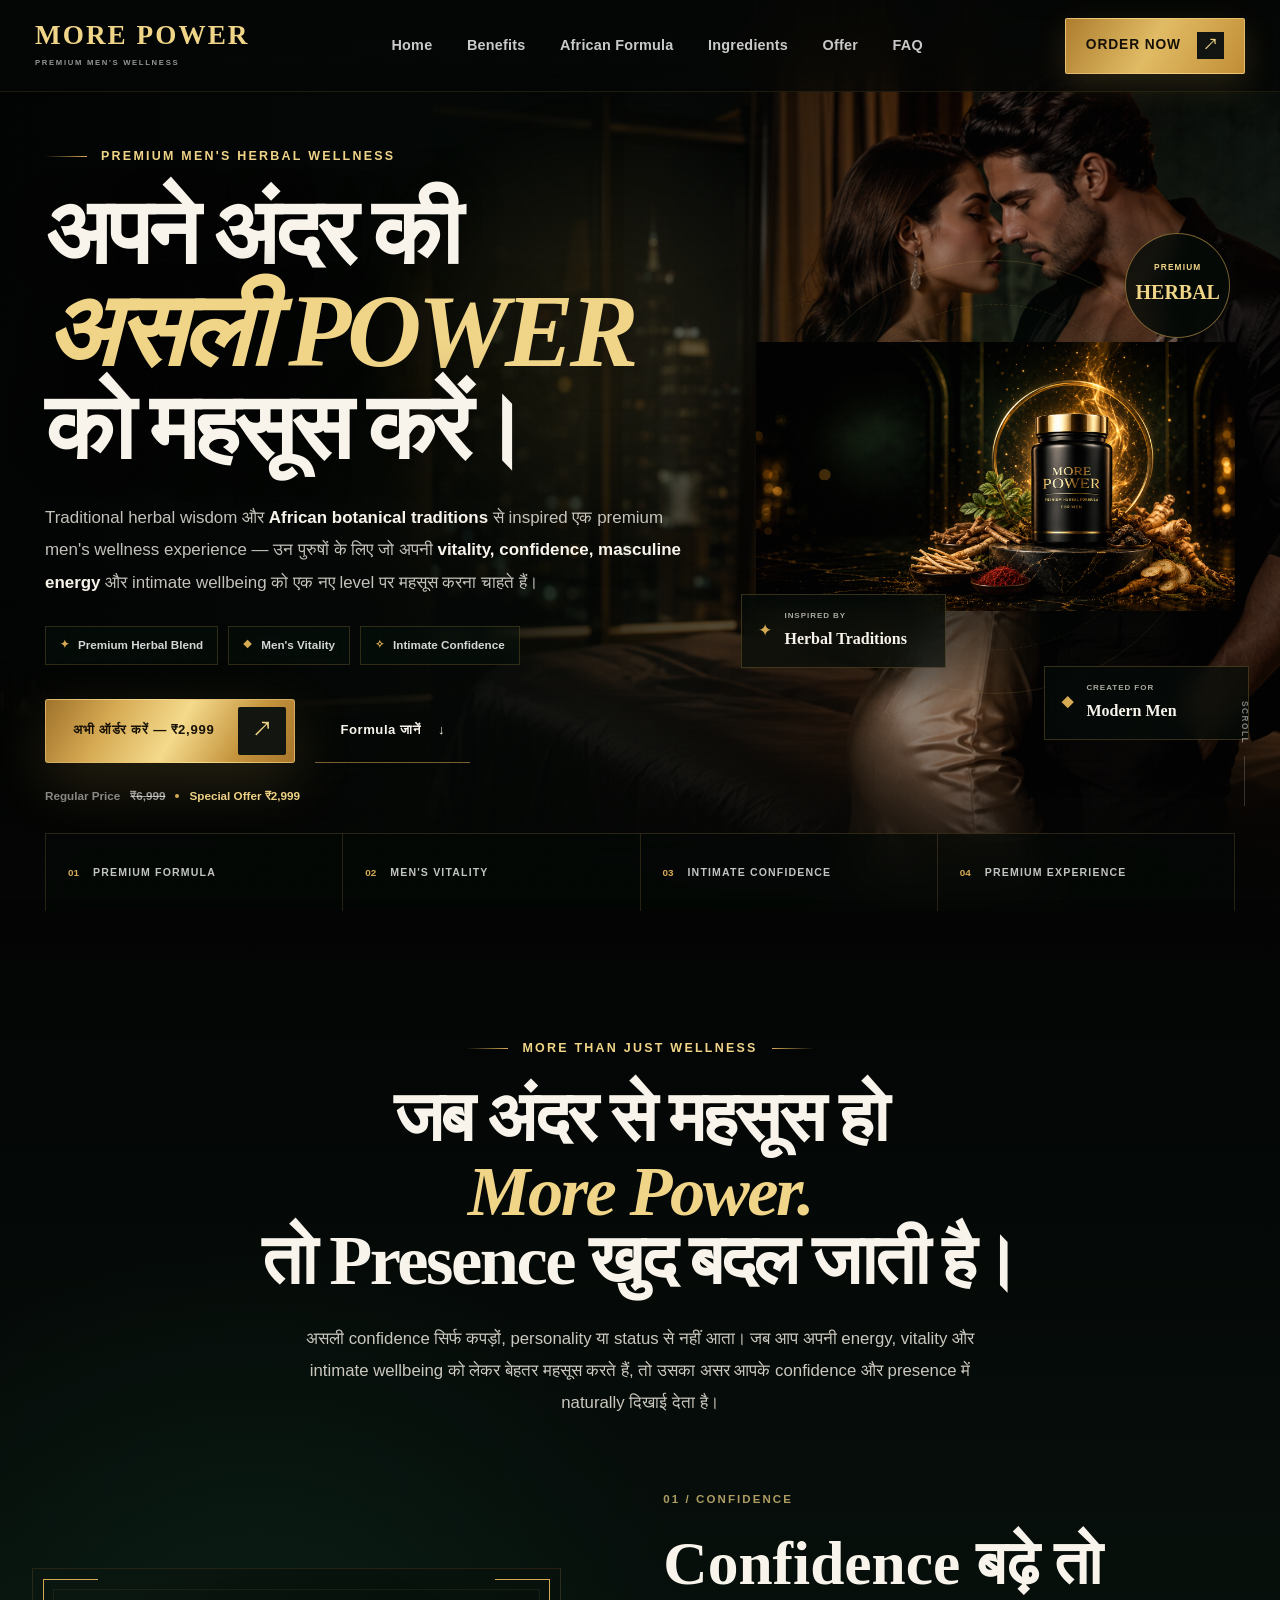
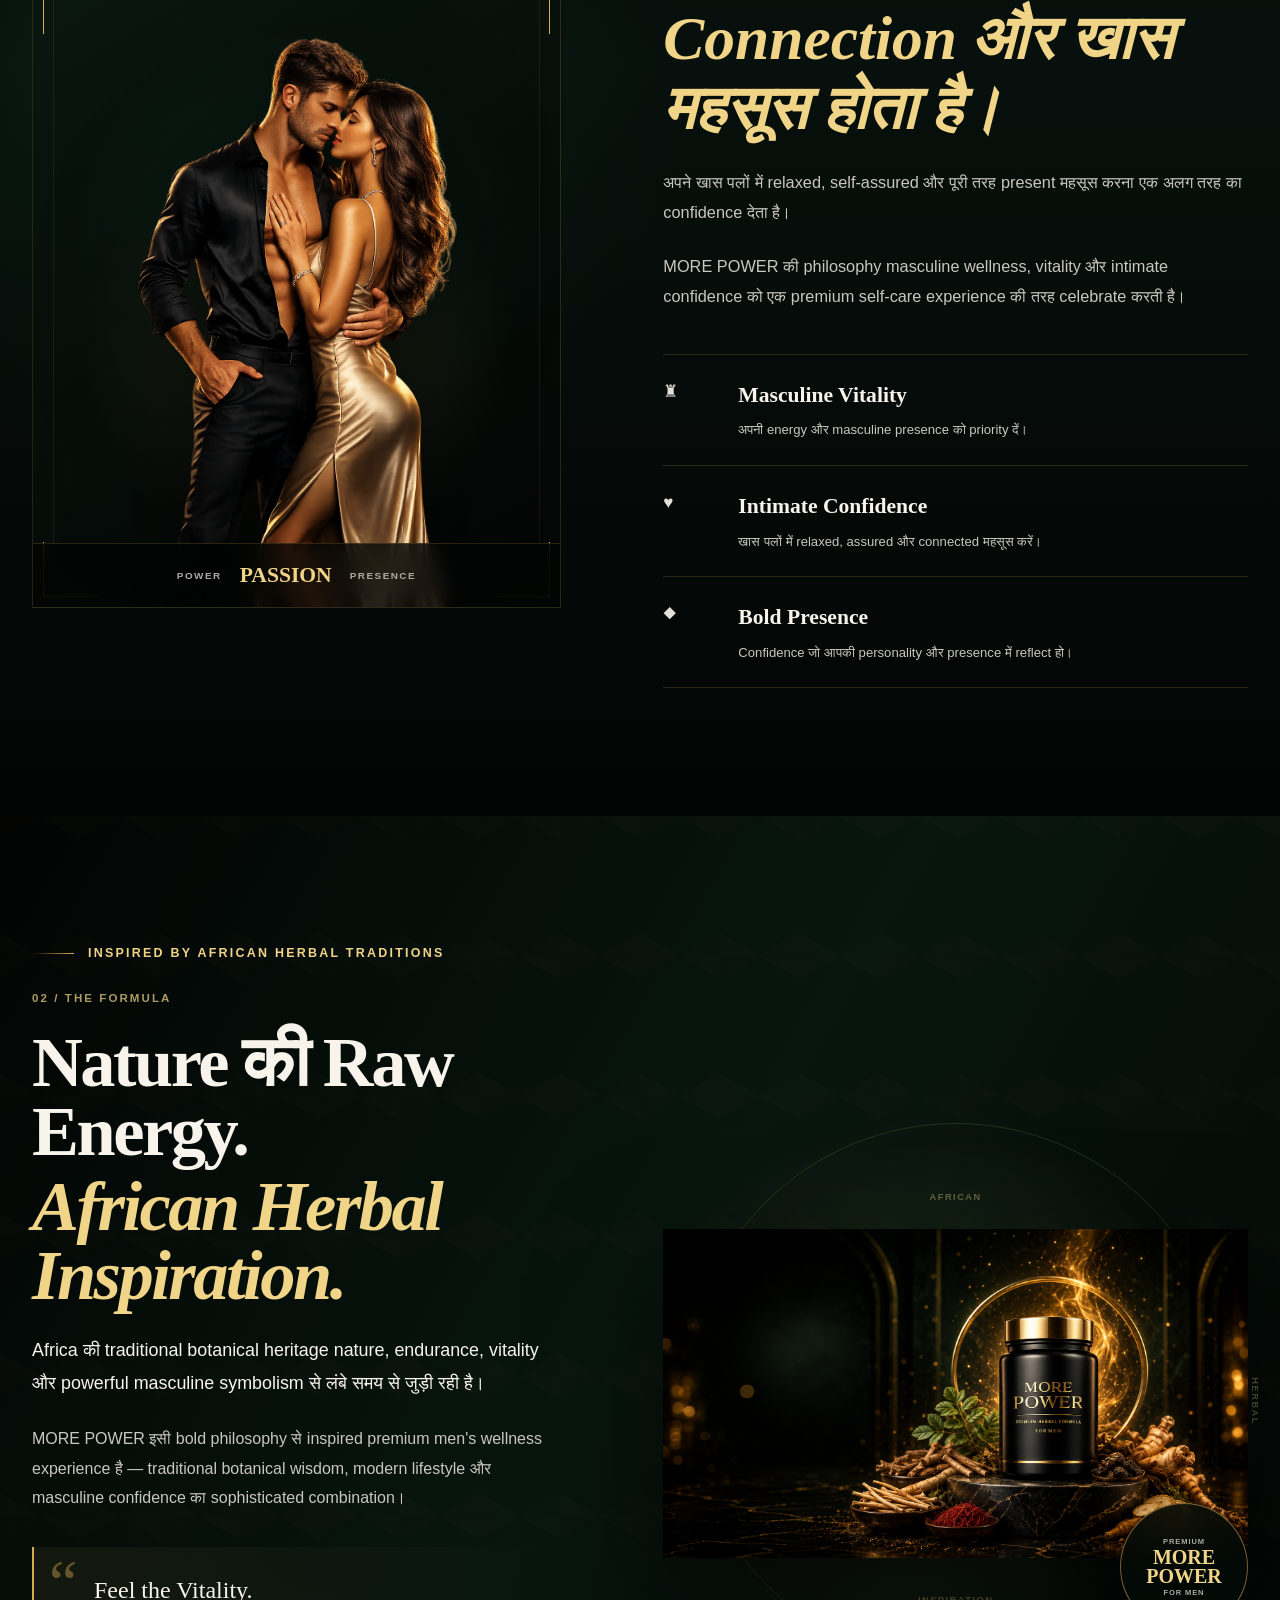
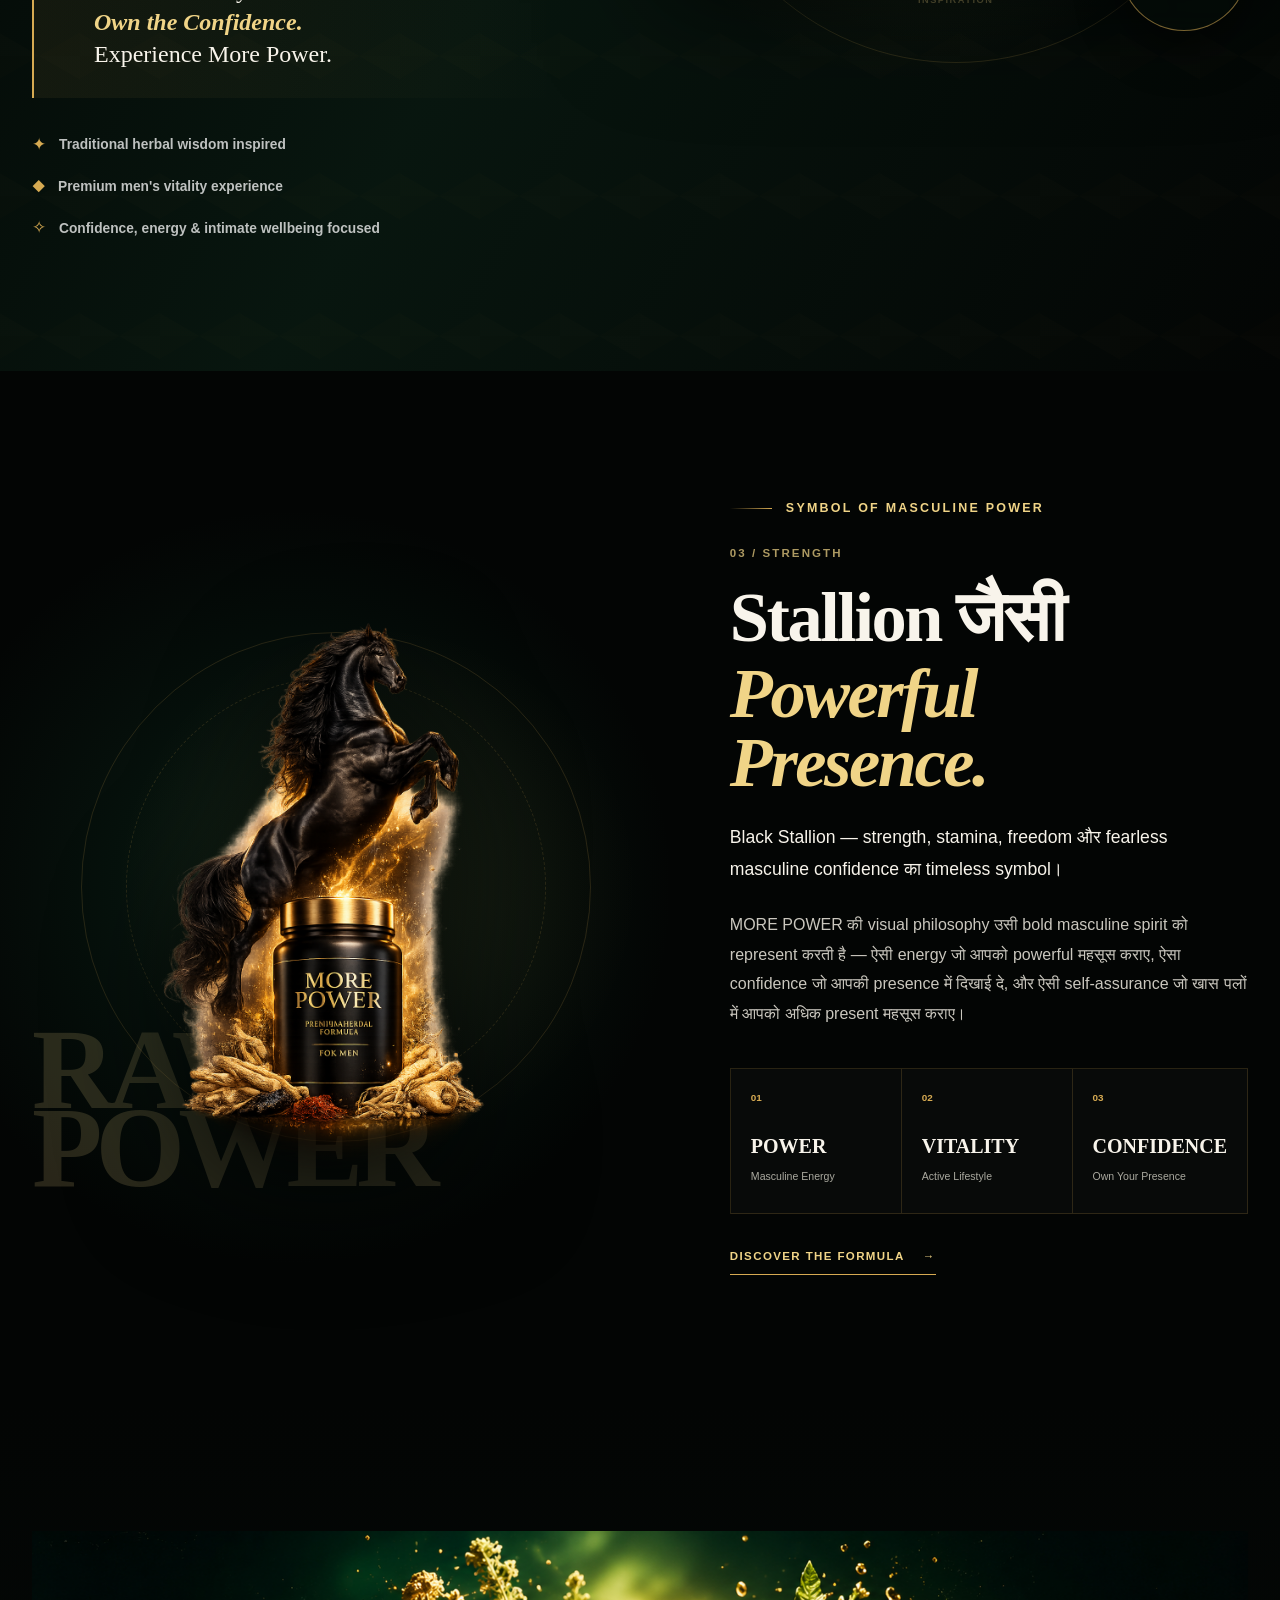
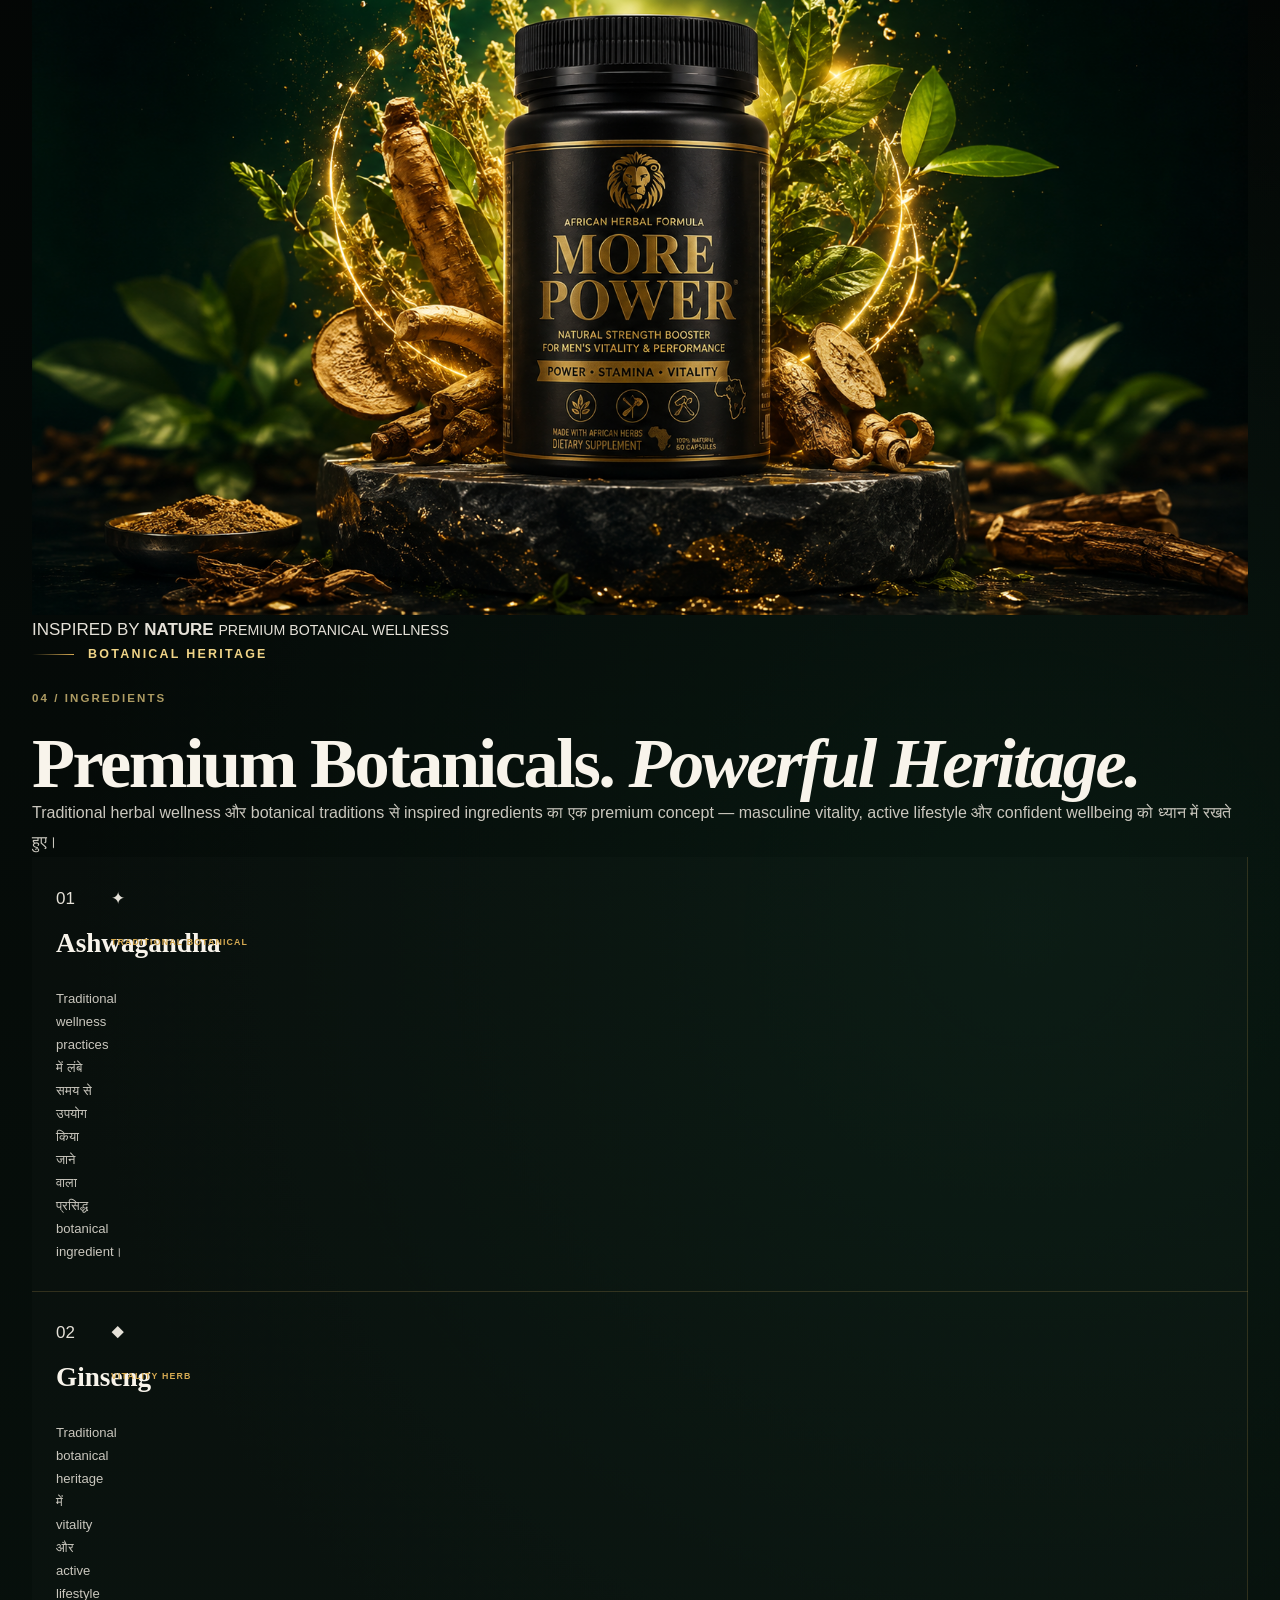
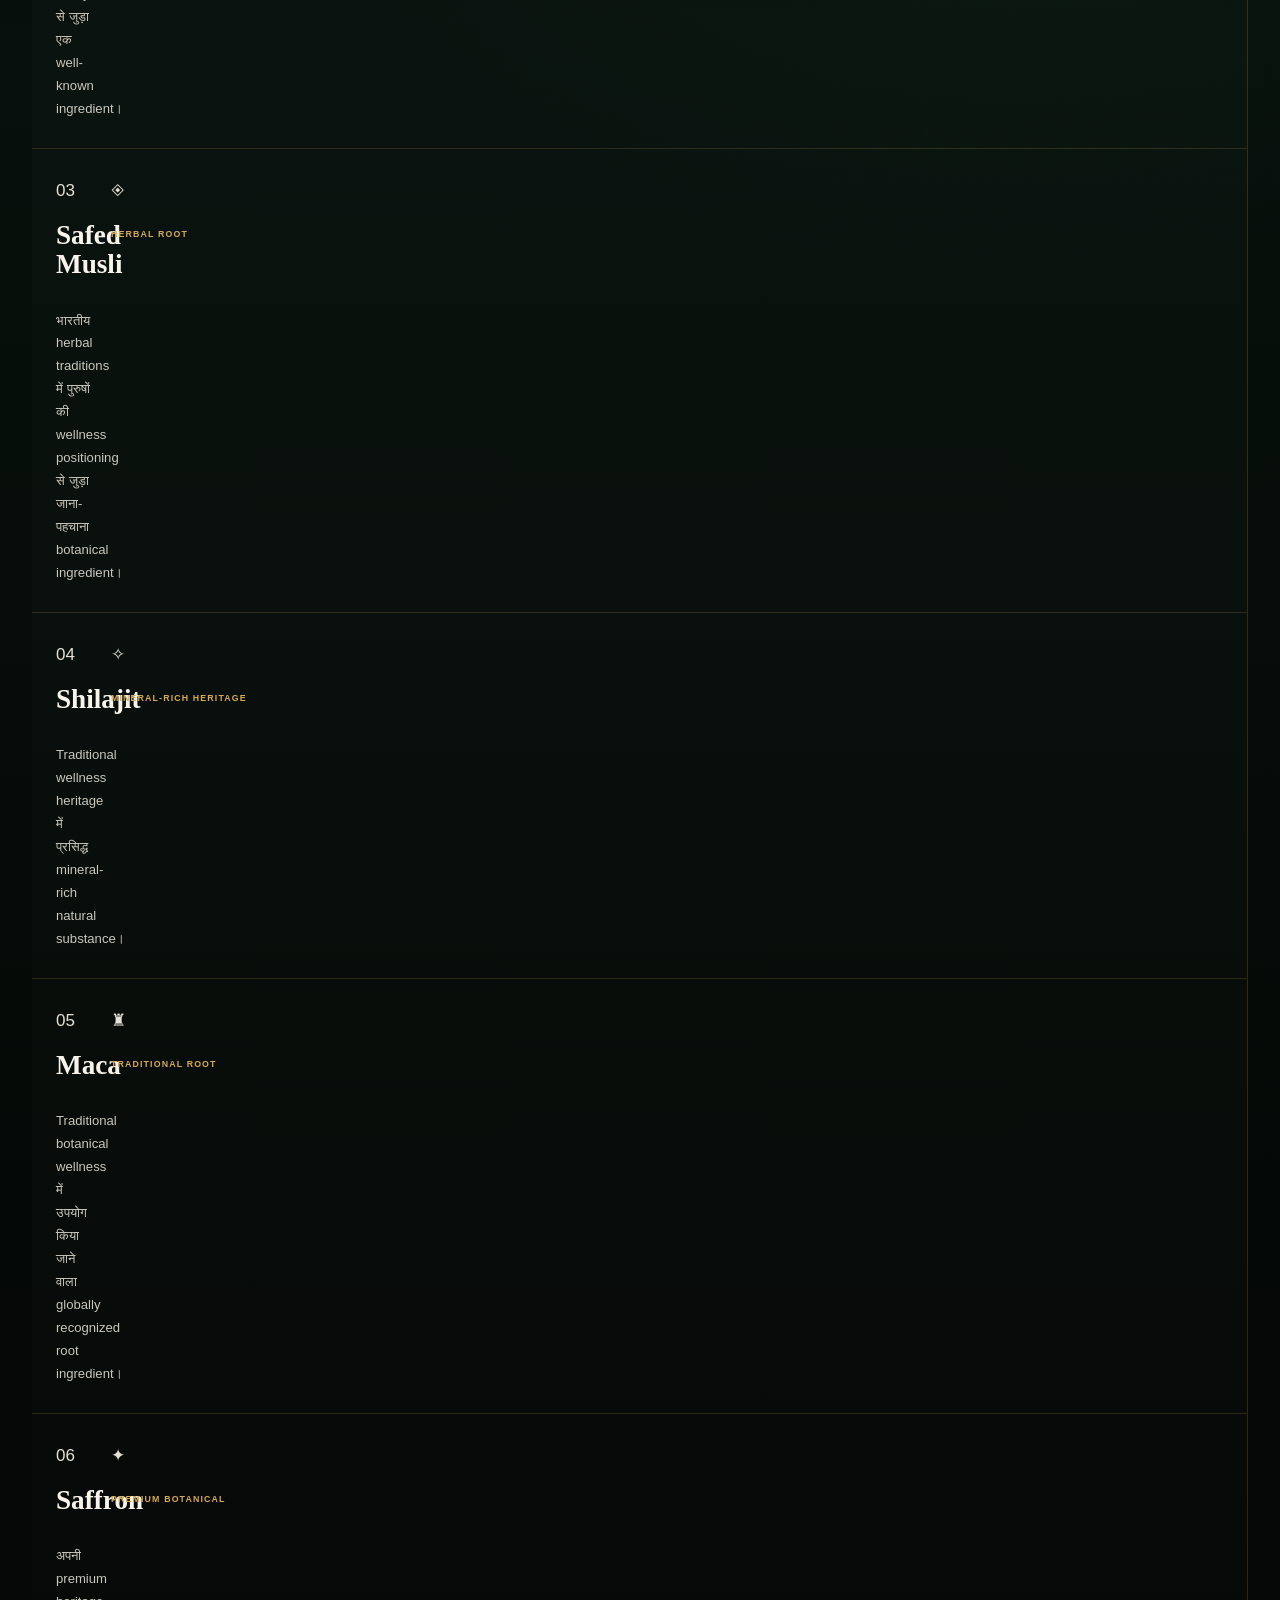
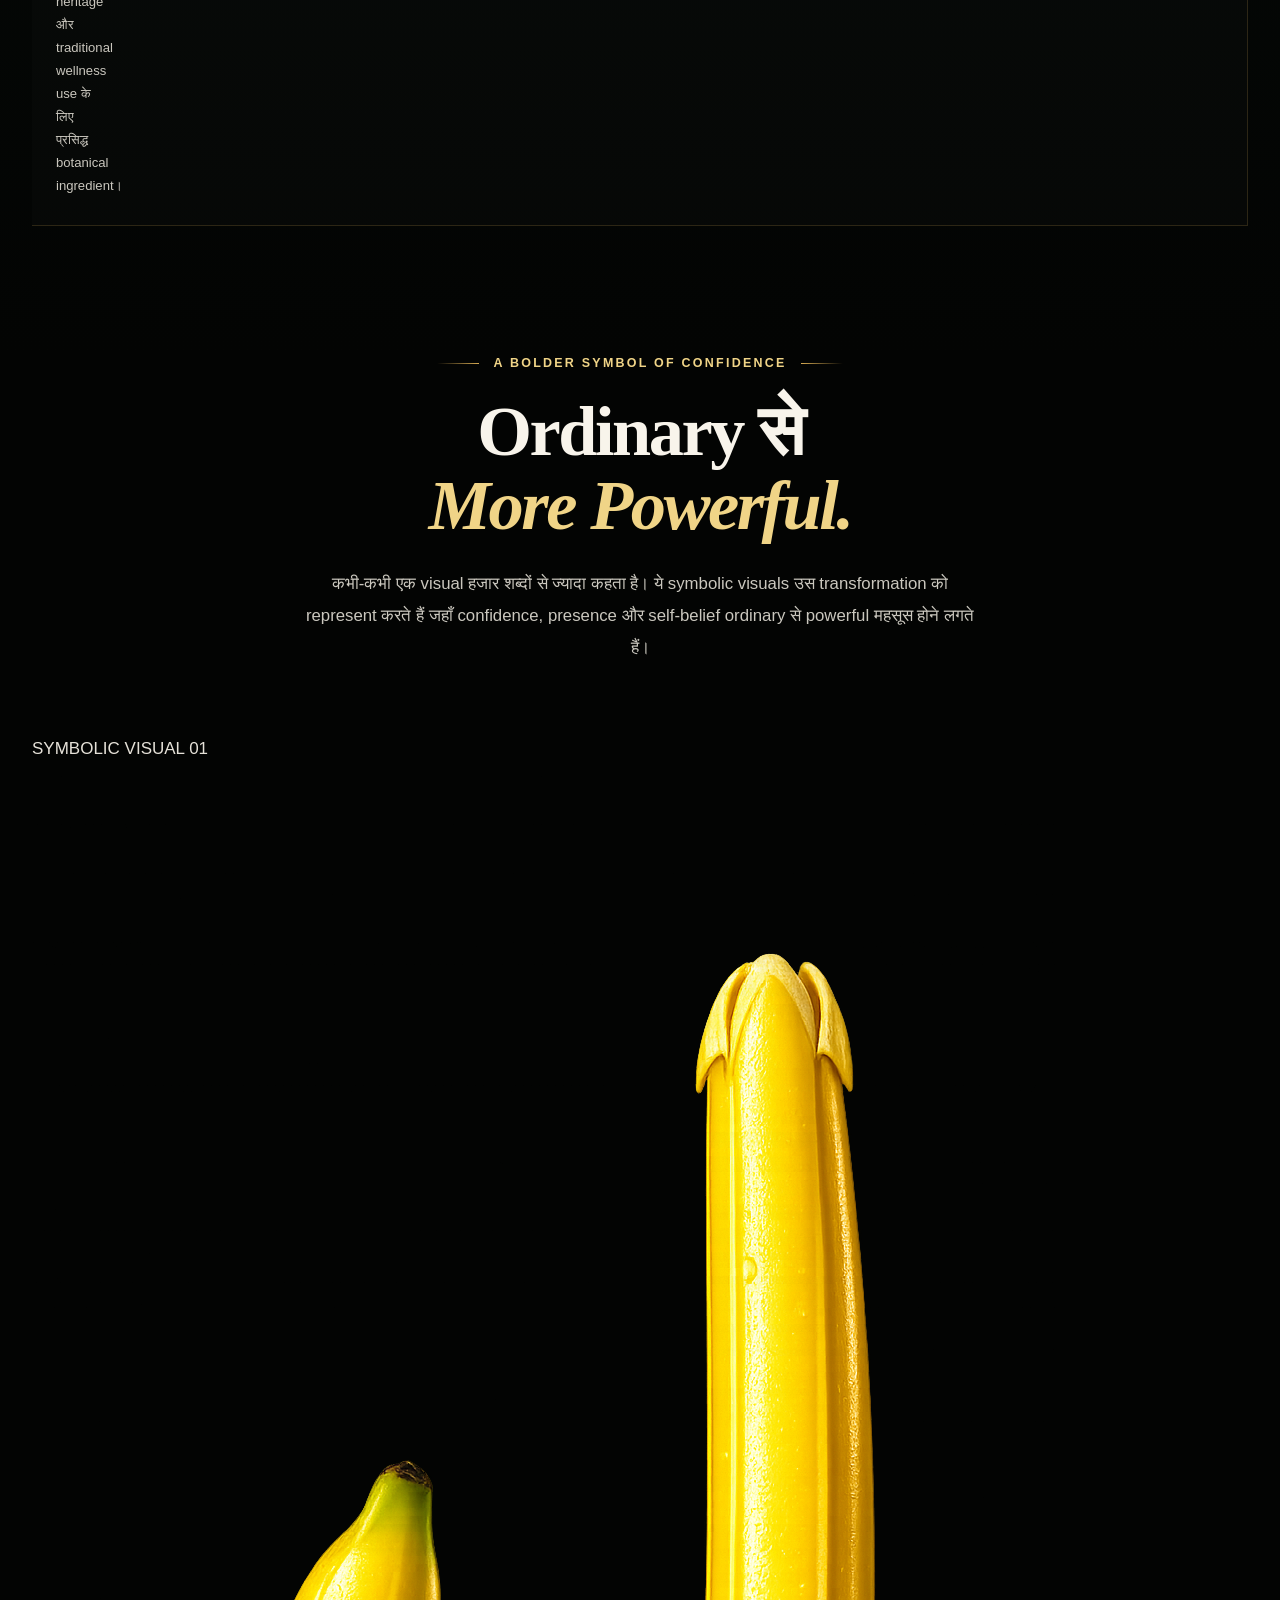
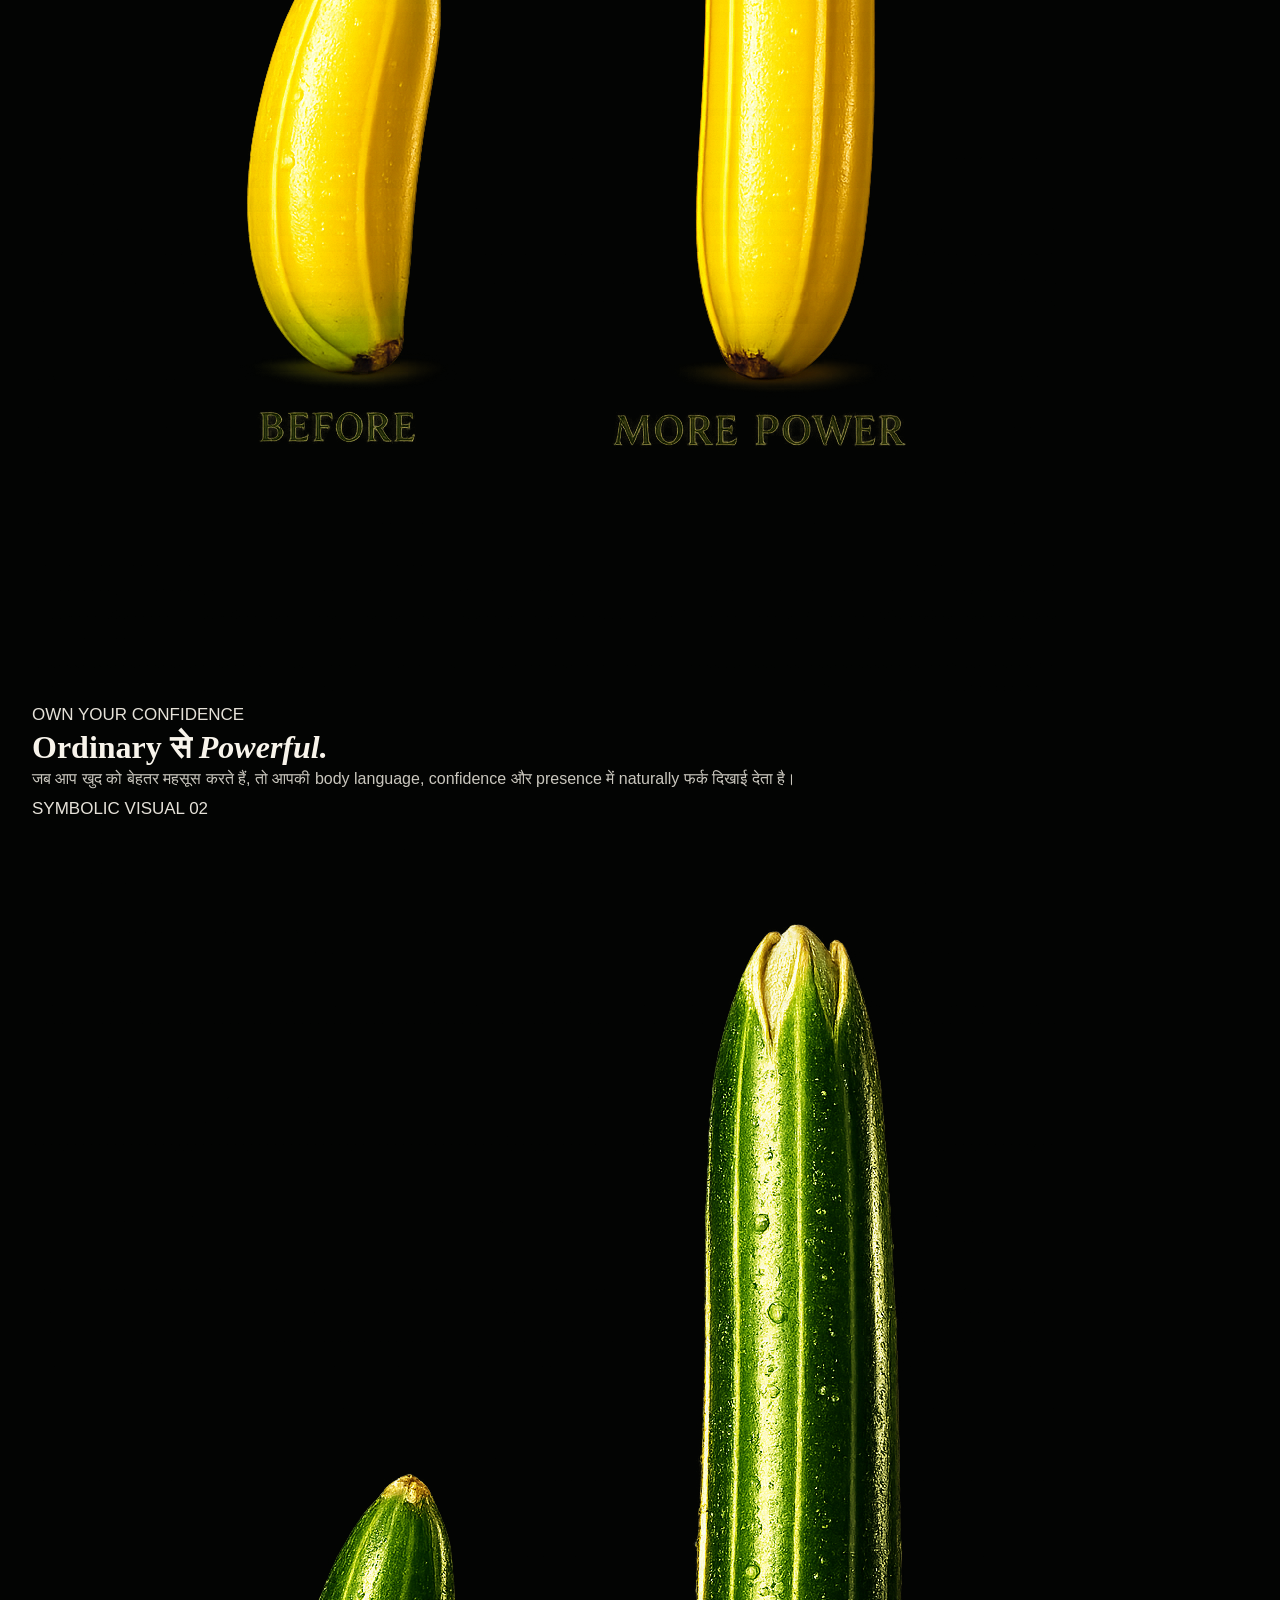
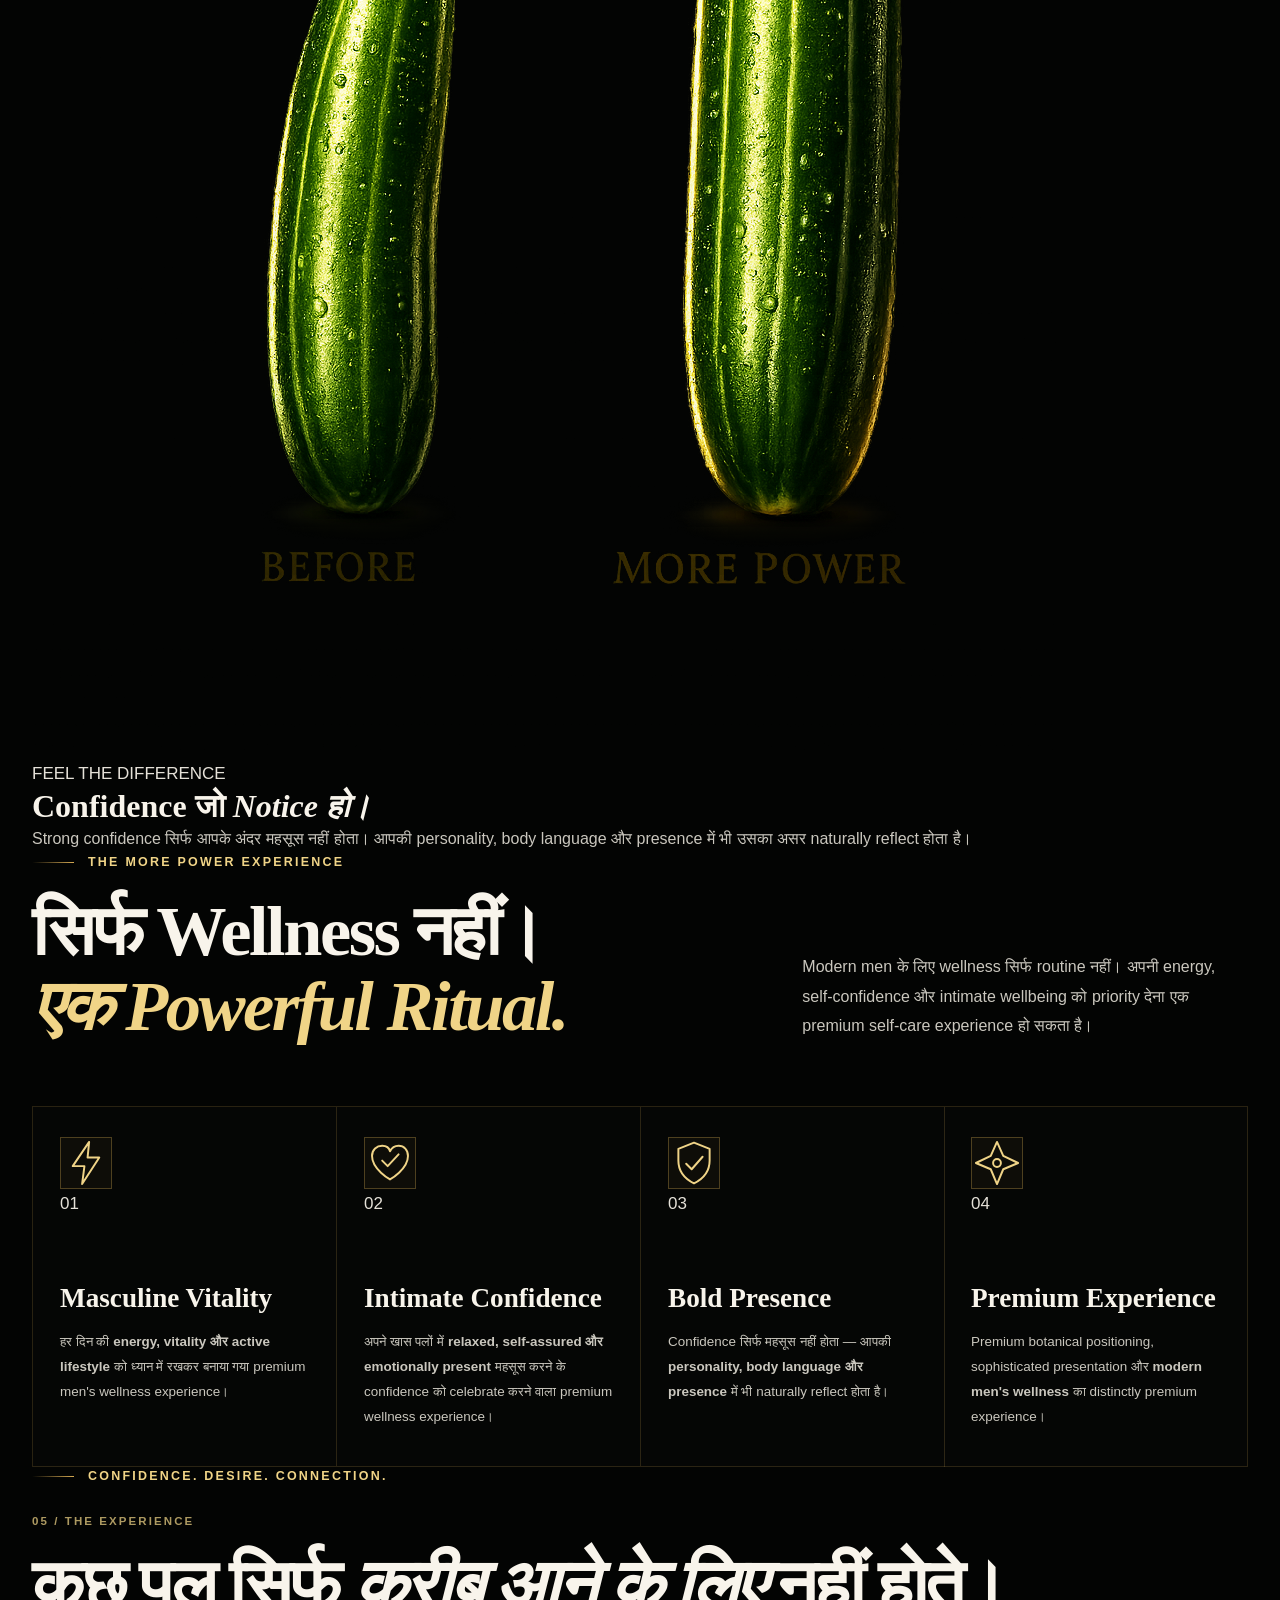
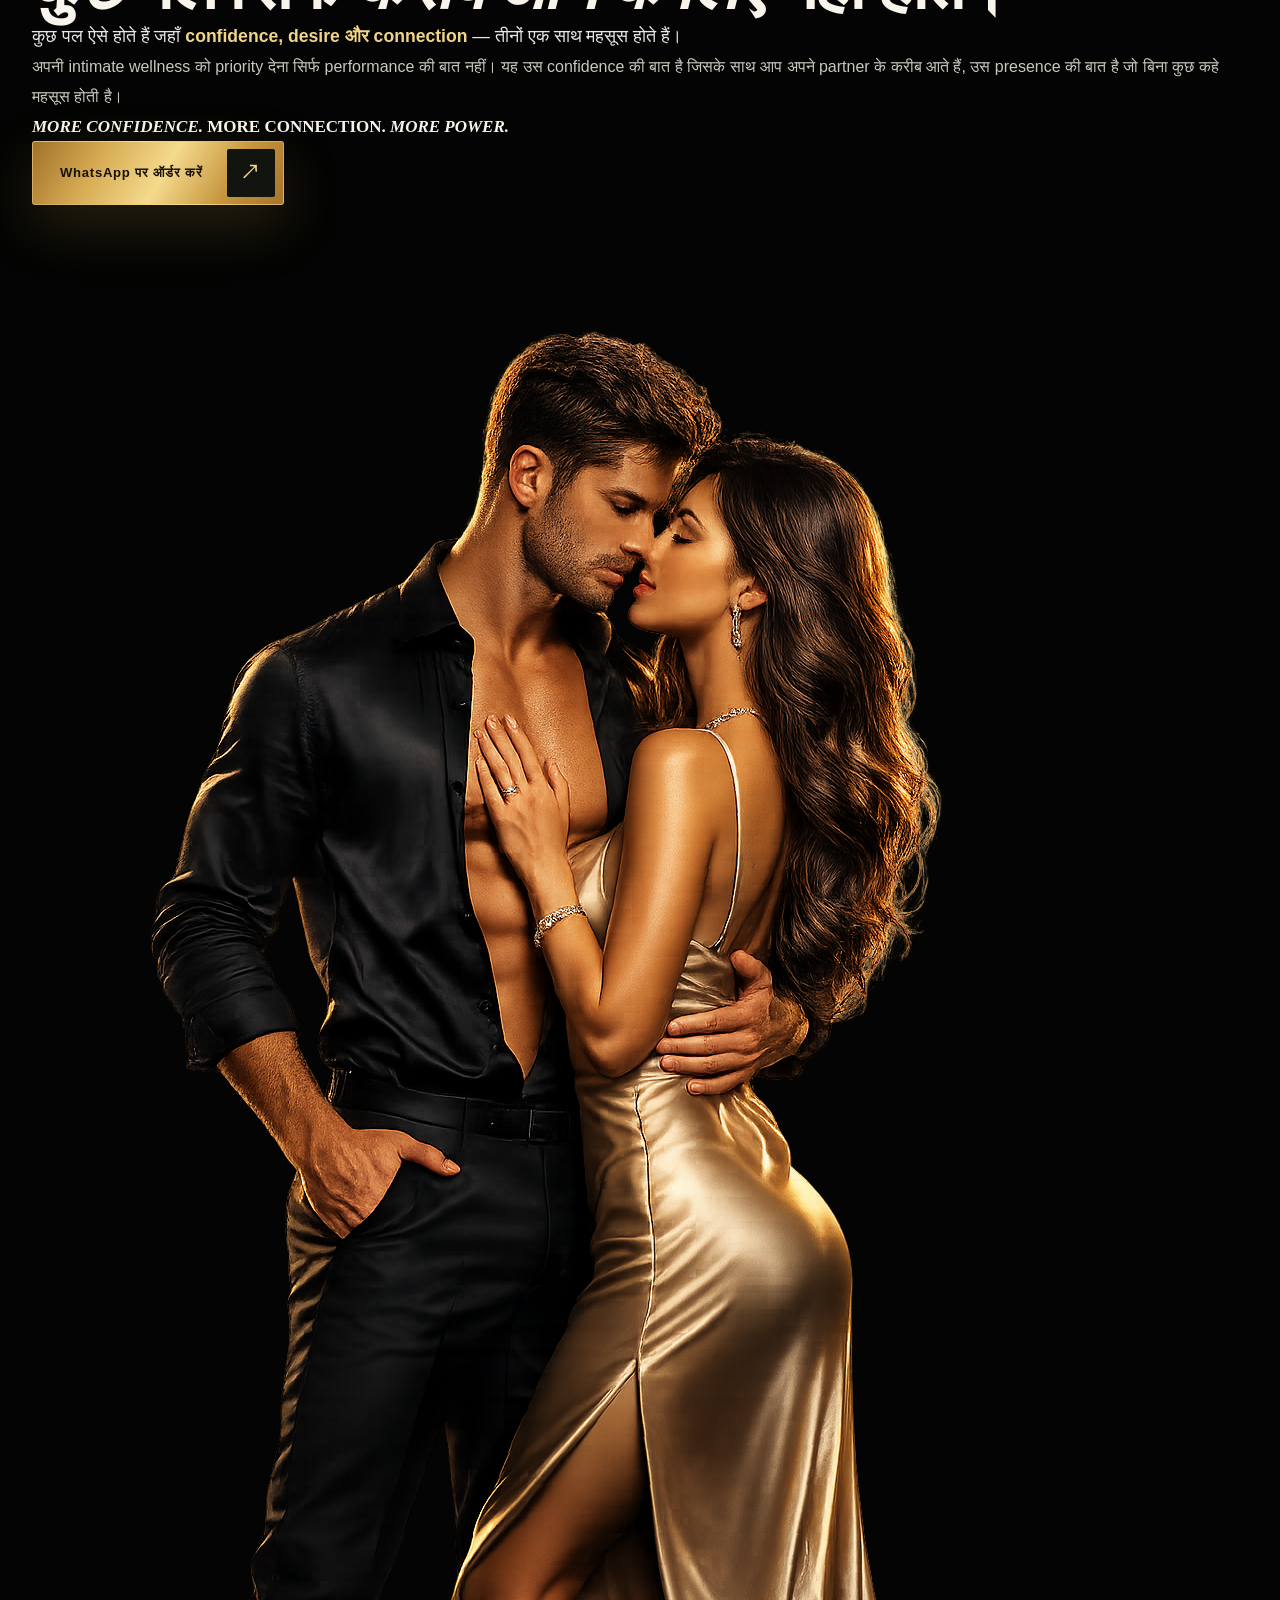
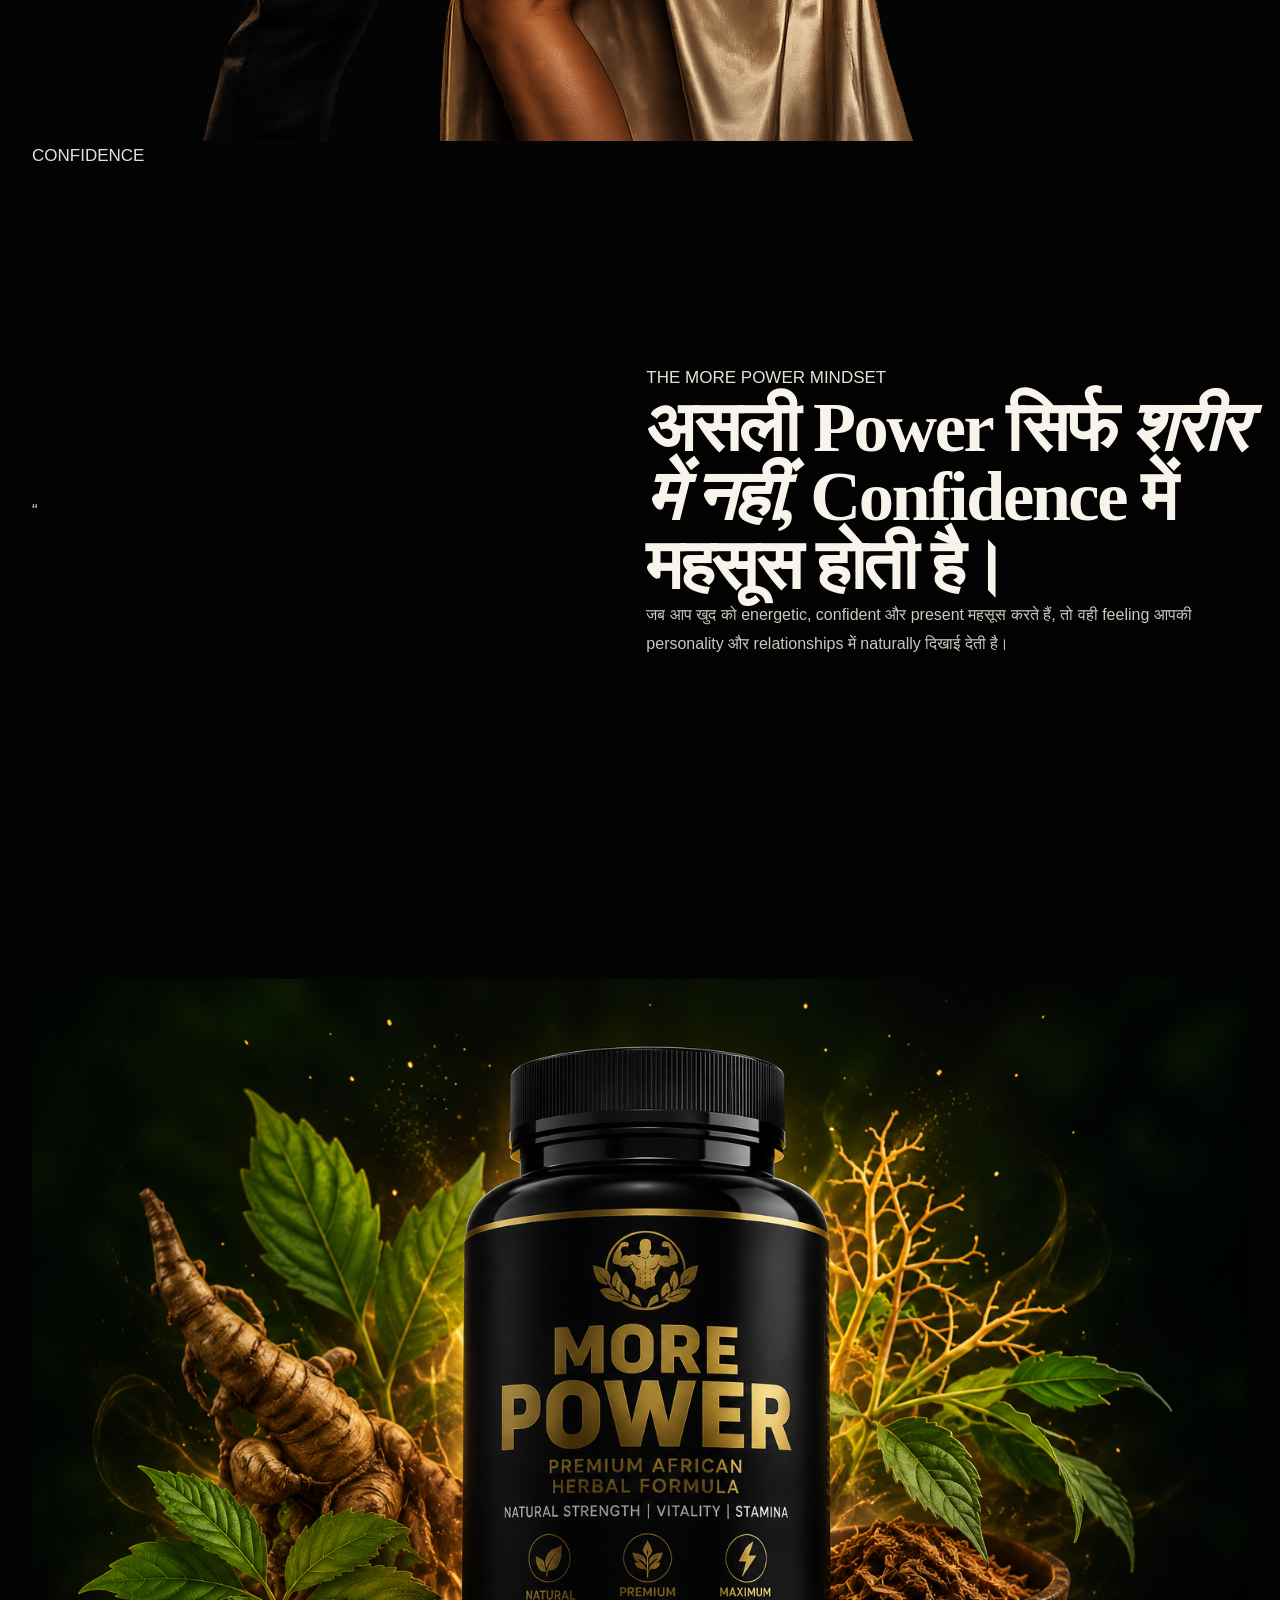
==== commit 60e22414: "Update index.html" ====
--- a/index.html
+++ b/index.html
@@ -10,72 +10,45 @@
 
   <meta
     name="description"
-    content="MORE POWER — Premium men's herbal wellness formula inspired by traditional botanical wellness."
+    content="MORE POWER — Premium men's herbal wellness formula inspired by traditional botanical wellness and masculine vitality."
   >
 
-  <meta
-    name="theme-color"
-    content="#050706"
-  >
-
-  <title>
-    MORE POWER | Premium Men's Herbal Wellness
-  </title>
-
-  <!-- ==========================================
-       PREMIUM FONTS
-  =========================================== -->
-
+  <meta name="theme-color" content="#050706">
+
+  <title>MORE POWER | Premium Men's Wellness</title>
+
+  <!-- PREMIUM FONTS -->
   <link rel="preconnect" href="https://fonts.googleapis.com">
-
-  <link
-    rel="preconnect"
-    href="https://fonts.gstatic.com"
-    crossorigin
-  >
+  <link rel="preconnect" href="https://fonts.gstatic.com" crossorigin>
 
   <link
     href="https://fonts.googleapis.com/css2?family=Cormorant+Garamond:ital,wght@0,500;0,600;0,700;1,600;1,700&family=Manrope:wght@400;500;600;700;800&family=Noto+Serif+Devanagari:wght@500;600;700;800&display=swap"
     rel="stylesheet"
   >
 
-  <link
-    rel="stylesheet"
-    href="style.css"
-  >
-
+  <link rel="stylesheet" href="style.css">
 </head>
 
-
 <body>
 
-
-<!-- =========================================================
+<!-- =====================================================
      DECORATIVE BACKGROUND
-========================================================= -->
+===================================================== -->
 
 <div class="page-noise"></div>
-
 <div class="ambient-light ambient-light-one"></div>
-
 <div class="ambient-light ambient-light-two"></div>
 
 
-
-<!-- =========================================================
+<!-- =====================================================
      HEADER
-========================================================= -->
-
-<header
-  class="site-header"
-  id="header"
->
+===================================================== -->
+
+<header class="site-header" id="header">
 
   <div class="header-inner">
 
-
     <!-- LOGO -->
-
     <a
       href="#home"
       class="brand-logo"
@@ -93,9 +66,7 @@
     </a>
 
 
-
-    <!-- DESKTOP NAV -->
-
+    <!-- DESKTOP NAVIGATION -->
     <nav
       class="desktop-navigation"
       aria-label="Main Navigation"
@@ -128,12 +99,12 @@
     </nav>
 
 
-
     <!-- HEADER ORDER BUTTON -->
-
     <a
-      href="#offer"
+      href="https://wa.me/917689064456?text=Hello%20MORE%20POWER%2C%20mujhe%20product%20order%20karna%20hai."
       class="header-order-btn"
+      target="_blank"
+      rel="noopener"
     >
 
       <span>
@@ -147,9 +118,7 @@
     </a>
 
 
-
     <!-- MOBILE MENU BUTTON -->
-
     <button
       class="mobile-menu-btn"
       id="menuToggle"
@@ -159,9 +128,7 @@
     >
 
       <span></span>
-
       <span></span>
-
       <span></span>
 
     </button>
@@ -171,10 +138,9 @@
 </header>
 
 
-
-<!-- =========================================================
+<!-- =====================================================
      MOBILE NAVIGATION
-========================================================= -->
+===================================================== -->
 
 <div
   class="mobile-navigation"
@@ -201,79 +167,46 @@
   <nav>
 
     <a href="#home">
-
-      <span>
-        01
-      </span>
-
+      <span>01</span>
       Home
-
     </a>
 
-
     <a href="#benefits">
-
-      <span>
-        02
-      </span>
-
+      <span>02</span>
       Benefits
-
     </a>
 
-
     <a href="#formula">
-
-      <span>
-        03
-      </span>
-
+      <span>03</span>
       African Formula
-
     </a>
 
-
     <a href="#ingredients">
-
-      <span>
-        04
-      </span>
-
+      <span>04</span>
       Ingredients
-
     </a>
 
-
     <a href="#offer">
-
-      <span>
-        05
-      </span>
-
+      <span>05</span>
       Special Offer
-
     </a>
 
-
     <a href="#faq">
-
-      <span>
-        06
-      </span>
-
+      <span>06</span>
       FAQ
-
     </a>
 
   </nav>
 
 
   <a
-    href="#offer"
+    href="https://wa.me/917689064456?text=Hello%20MORE%20POWER%2C%20mujhe%20%E2%82%B92999%20offer%20par%20product%20order%20karna%20hai."
     class="mobile-nav-order"
+    target="_blank"
+    rel="noopener"
   >
 
-    अभी ऑर्डर करें
+    WhatsApp पर ऑर्डर करें
 
     <strong>
       ₹2,999
@@ -283,9 +216,6 @@
 
 </div>
 
-
-
-<!-- MOBILE MENU BACKDROP -->
 
 <div
   class="menu-backdrop"
@@ -293,43 +223,28 @@
 ></div>
 
 
-
 <main>
 
 
-
-<!-- =========================================================
+<!-- =====================================================
      HERO SECTION
-========================================================= -->
+===================================================== -->
 
 <section
   class="hero-section"
   id="home"
 >
 
-
-  <!-- BACKGROUND IMAGE -->
-
+  <!-- BACKGROUND -->
   <div class="hero-background"></div>
-
-
-  <!-- OVERLAYS -->
-
   <div class="hero-dark-overlay"></div>
-
   <div class="hero-gold-glow"></div>
 
 
-
-  <!-- HERO CONTENT -->
-
   <div class="hero-container">
 
-
+    <!-- HERO TEXT -->
     <div class="hero-copy">
-
-
-      <!-- PREMIUM LABEL -->
 
       <div class="premium-label">
 
@@ -342,9 +257,6 @@
       </div>
 
 
-
-      <!-- HERO HEADING -->
-
       <h1>
 
         अपने अंदर की
@@ -358,31 +270,25 @@
       </h1>
 
 
-
-      <!-- HERO DESCRIPTION -->
-
       <p class="hero-description">
 
-        Traditional botanical wellness और
-        <strong>
-          African herbal traditions
-        </strong>
-        से inspired एक premium men's formula —
+        Traditional herbal wisdom और
+        <strong>African botanical traditions</strong>
+        से inspired एक premium men's wellness experience —
+
         उन पुरुषों के लिए जो अपनी
         <strong>
-          energy, vitality, confidence
+          vitality, confidence, masculine energy
         </strong>
-        और intimate wellness को ordinary नहीं
-        रहने देना चाहते।
+
+        और intimate wellbeing को एक नए level पर
+        महसूस करना चाहते हैं।
 
       </p>
 
 
-
-      <!-- HERO BENEFIT CHIPS -->
-
+      <!-- BENEFIT CHIPS -->
       <div class="hero-benefits">
-
 
         <div class="hero-benefit">
 
@@ -391,7 +297,7 @@
           </span>
 
           <span>
-            Premium Botanical Blend
+            Premium Herbal Blend
           </span>
 
         </div>
@@ -400,11 +306,11 @@
         <div class="hero-benefit">
 
           <span class="benefit-symbol">
-            ✦
-          </span>
-
-          <span>
-            Men's Vitality Support
+            ◆
+          </span>
+
+          <span>
+            Men's Vitality
           </span>
 
         </div>
@@ -413,32 +319,30 @@
         <div class="hero-benefit">
 
           <span class="benefit-symbol">
-            ✦
-          </span>
-
-          <span>
-            Confidence & Wellness
-          </span>
-
-        </div>
-
-
-      </div>
-
-
-
-      <!-- HERO BUTTONS -->
-
+            ✧
+          </span>
+
+          <span>
+            Intimate Confidence
+          </span>
+
+        </div>
+
+      </div>
+
+
+      <!-- HERO ACTIONS -->
       <div class="hero-actions">
 
-
         <a
-          href="#offer"
+          href="https://wa.me/917689064456?text=Hello%20MORE%20POWER%2C%20mujhe%20%E2%82%B92999%20offer%20par%20product%20order%20karna%20hai."
           class="primary-gold-btn"
+          target="_blank"
+          rel="noopener"
         >
 
           <span>
-            अभी पाएं — ₹2,999
+            अभी ऑर्डर करें — ₹2,999
           </span>
 
           <span class="button-circle">
@@ -461,13 +365,10 @@
 
         </a>
 
-
-      </div>
-
-
-
-      <!-- PRICE LINE -->
-
+      </div>
+
+
+      <!-- PRICE -->
       <div class="hero-price-note">
 
         <span>
@@ -481,20 +382,19 @@
         <span class="gold-dot"></span>
 
         <strong>
-          Limited Offer ₹2,999
+          Special Offer ₹2,999
         </strong>
 
       </div>
 
-
     </div>
 
 
-
-    <!-- FLOATING PRODUCT -->
-
+    <!-- PRODUCT VISUAL
+         CSS में इसे controlled positioning देंगे
+         ताकि couple/background पर गलत overlap न हो.
+    -->
     <div class="hero-product-wrap">
-
 
       <div class="product-halo"></div>
 
@@ -532,7 +432,7 @@
           </small>
 
           <strong>
-            Traditional Botanicals
+            Herbal Traditions
           </strong>
 
         </div>
@@ -560,80 +460,41 @@
 
       </div>
 
-
     </div>
 
-
   </div>
 
 
-
   <!-- HERO BOTTOM STRIP -->
-
   <div class="hero-bottom-strip">
 
-
     <div>
-
-      <span>
-        01
-      </span>
-
-      <strong>
-        PREMIUM FORMULA
-      </strong>
-
+      <span>01</span>
+      <strong>PREMIUM FORMULA</strong>
     </div>
 
-
     <div>
-
-      <span>
-        02
-      </span>
-
-      <strong>
-        MEN'S WELLNESS
-      </strong>
-
+      <span>02</span>
+      <strong>MEN'S VITALITY</strong>
     </div>
 
-
     <div>
-
-      <span>
-        03
-      </span>
-
-      <strong>
-        BOLD CONFIDENCE
-      </strong>
-
+      <span>03</span>
+      <strong>INTIMATE CONFIDENCE</strong>
     </div>
 
-
     <div>
-
-      <span>
-        04
-      </span>
-
-      <strong>
-        PREMIUM EXPERIENCE
-      </strong>
-
+      <span>04</span>
+      <strong>PREMIUM EXPERIENCE</strong>
     </div>
 
-
   </div>
 
-
-  <!-- SCROLL INDICATOR -->
 
   <a
     href="#benefits"
     class="scroll-indicator"
-    aria-label="Scroll to next section"
+    aria-label="Scroll to benefits"
   >
 
     <span>
@@ -644,35 +505,28 @@
 
   </a>
 
-
 </section>
 
 
-
-<!-- =========================================================
-     INTRO / CONFIDENCE SECTION
-========================================================= -->
+<!-- =====================================================
+     CONFIDENCE / BENEFITS INTRO
+===================================================== -->
 
 <section
   class="confidence-section section-padding"
   id="benefits"
 >
 
-
   <div class="luxury-container">
 
-
-    <!-- SECTION HEADER -->
-
     <div class="section-intro centered reveal">
 
-
       <div class="premium-label">
 
         <span class="label-line"></span>
 
         <span>
-          MORE THAN JUST A FORMULA
+          MORE THAN JUST WELLNESS
         </span>
 
         <span class="label-line"></span>
@@ -682,65 +536,51 @@
 
       <h2>
 
-        हर Powerful Man की
+        जब अंदर से महसूस हो
 
         <span>
-          एक Secret Strength
+          More Power.
         </span>
 
-        होती है।
+        तो Presence खुद बदल जाती है।
 
       </h2>
 
 
       <p>
 
-        Confidence सिर्फ आपके कपड़ों,
+        असली confidence सिर्फ कपड़ों,
         personality या status से नहीं आता।
 
-        जब आप अंदर से energetic,
-        self-assured और अपने intimate moments
-        को लेकर confident महसूस करते हैं,
-        तो आपकी पूरी presence बदल जाती है।
+        जब आप अपनी energy, vitality और intimate
+        wellbeing को लेकर बेहतर महसूस करते हैं,
+        तो उसका असर आपके confidence और presence
+        में naturally दिखाई देता है।
 
       </p>
 
-
     </div>
 
 
-
-    <!-- CONFIDENCE CONTENT -->
-
     <div class="confidence-layout">
 
-
-      <!-- IMAGE SIDE -->
-
+      <!-- VISUAL -->
       <div class="confidence-visual reveal">
 
-
         <div class="visual-frame">
 
-
           <div class="frame-corner corner-one"></div>
-
           <div class="frame-corner corner-two"></div>
-
           <div class="frame-corner corner-three"></div>
-
           <div class="frame-corner corner-four"></div>
 
-
           <div class="visual-glow"></div>
-
 
           <img
             src="ouple-transparent.png"
             alt="Elegant adult couple representing confidence and connection"
           >
 
-
           <div class="visual-caption">
 
             <span>
@@ -757,18 +597,13 @@
 
           </div>
 
-
-        </div>
-
-
-      </div>
-
-
-
-      <!-- TEXT SIDE -->
-
+        </div>
+
+      </div>
+
+
+      <!-- CONTENT -->
       <div class="confidence-content reveal">
-
 
         <span class="section-number">
           01 / CONFIDENCE
@@ -777,10 +612,10 @@
 
         <h3>
 
-          जब Confidence बढ़ता है,
+          Confidence बढ़े तो
 
           <em>
-            Connection बदल जाता है।
+            Connection और खास महसूस होता है।
           </em>
 
         </h3>
@@ -788,44 +623,38 @@
 
         <p>
 
-          बेहतर wellness और self-confidence
-          आपको अपने खास पलों में अधिक present,
-          relaxed और assured महसूस करने में
-          मदद कर सकते हैं।
-
-      </p>
+          अपने खास पलों में relaxed,
+          self-assured और पूरी तरह present महसूस करना
+          एक अलग तरह का confidence देता है।
+
+        </p>
 
 
         <p>
 
-          MORE POWER की philosophy simple है —
-          अपने शरीर, अपनी energy और अपनी
-          intimate wellness को वह attention दें
-          जिसकी वह हकदार है।
+          MORE POWER की philosophy masculine wellness,
+          vitality और intimate confidence को एक
+          premium self-care experience की तरह celebrate करती है।
 
         </p>
 
 
-
-        <!-- MINI FEATURES -->
-
         <div class="confidence-features">
 
-
           <div class="confidence-feature">
 
-            <span class="feature-number">
-              01
+            <span class="feature-icon">
+              ♜
             </span>
 
             <div>
 
               <strong>
-                Masculine Confidence
+                Masculine Vitality
               </strong>
 
               <p>
-                अपनी presence को stronger महसूस करें।
+                अपनी energy और masculine presence को priority दें।
               </p>
 
             </div>
@@ -835,18 +664,18 @@
 
           <div class="confidence-feature">
 
-            <span class="feature-number">
-              02
+            <span class="feature-icon">
+              ♥
             </span>
 
             <div>
 
               <strong>
-                Intimate Wellness
+                Intimate Confidence
               </strong>
 
               <p>
-                अपने खास पलों में confidence को priority दें।
+                खास पलों में relaxed, assured और connected महसूस करें।
               </p>
 
             </div>
@@ -856,75 +685,61 @@
 
           <div class="confidence-feature">
 
-            <span class="feature-number">
-              03
+            <span class="feature-icon">
+              ◆
             </span>
 
             <div>
 
               <strong>
-                Active Vitality
+                Bold Presence
               </strong>
 
               <p>
-                Modern lifestyle के लिए premium wellness support.
+                Confidence जो आपकी personality और presence में reflect हो।
               </p>
 
             </div>
 
           </div>
 
-
-        </div>
-
-
-      </div>
-
+        </div>
+
+      </div>
 
     </div>
 
-
   </div>
 
-
 </section>
 
 
-
-<!-- =========================================================
-     AFRICAN FORMULA INTRO
-========================================================= -->
+<!-- =====================================================
+     AFRICAN FORMULA SECTION
+===================================================== -->
 
 <section
   class="african-formula-section section-padding"
   id="formula"
 >
 
-
   <div class="african-pattern"></div>
-
   <div class="african-gold-light"></div>
 
 
-
   <div class="luxury-container">
 
-
     <div class="african-formula-layout">
 
-
-
       <!-- TEXT -->
-
       <div class="african-copy reveal">
 
-
         <div class="premium-label">
 
           <span class="label-line"></span>
 
           <span>
-            INSPIRED BY TRADITION
+            INSPIRED BY AFRICAN HERBAL TRADITIONS
           </span>
 
         </div>
@@ -937,10 +752,10 @@
 
         <h2>
 
-          African Herbal
-
-          <span>
-            Traditions से Inspired.
+          Nature की Raw Energy.
+
+          <span>
+            African Herbal Inspiration.
           </span>
 
         </h2>
@@ -948,20 +763,21 @@
 
         <p class="african-lead">
 
-          अफ्रीका की traditional botanical wellness
-          practices लंबे समय से nature,
-          vitality और physical resilience से जुड़ी
-          रही हैं।
+          Africa की traditional botanical heritage
+          nature, endurance, vitality और powerful
+          masculine symbolism से लंबे समय से जुड़ी रही है।
 
         </p>
 
 
         <p>
 
-          MORE POWER की premium identity
-          इसी raw, powerful philosophy से inspired है —
-          traditional botanicals और modern men's
-          wellness positioning का sophisticated blend।
+          MORE POWER इसी bold philosophy से inspired
+          premium men's wellness experience है —
+
+          traditional botanical wisdom,
+          modern lifestyle और masculine confidence
+          का sophisticated combination।
 
         </p>
 
@@ -974,22 +790,20 @@
 
           <p>
 
-            Raw Strength.
+            Feel the Vitality.
 
             <strong>
-              Powerful Presence.
+              Own the Confidence.
             </strong>
 
-            Unshakable Confidence.
+            Experience More Power.
 
           </p>
 
         </div>
 
 
-
         <div class="formula-points">
-
 
           <div>
 
@@ -998,7 +812,7 @@
             </span>
 
             <p>
-              Traditional botanical wellness inspired
+              Traditional herbal wisdom inspired
             </p>
 
           </div>
@@ -1007,11 +821,11 @@
           <div>
 
             <span>
-              ✦
+              ◆
             </span>
 
             <p>
-              Premium men's vitality positioning
+              Premium men's vitality experience
             </p>
 
           </div>
@@ -1020,28 +834,23 @@
           <div>
 
             <span>
-              ✦
+              ✧
             </span>
 
             <p>
-              Designed around confidence & active lifestyle
+              Confidence, energy & intimate wellbeing focused
             </p>
 
           </div>
 
-
-        </div>
-
-
-      </div>
-
+        </div>
+
+      </div>
 
 
       <!-- PRODUCT IMAGE -->
-
       <div class="african-product reveal">
 
-
         <div class="african-product-circle">
 
           <span>
@@ -1049,7 +858,7 @@
           </span>
 
           <span>
-            BOTANICAL
+            HERBAL
           </span>
 
           <span>
@@ -1088,52 +897,39 @@
 
         </div>
 
-
-      </div>
-
+      </div>
 
     </div>
 
-
   </div>
 
-
 </section>
 
 
-
-<!-- =========================================================
+<!-- =====================================================
      STALLION POWER SECTION
-========================================================= -->
+===================================================== -->
 
 <section class="stallion-power-section">
 
-
   <div class="stallion-bg-glow"></div>
 
 
   <div class="luxury-container">
 
-
     <div class="stallion-layout">
 
-
       <!-- HORSE VISUAL -->
-
       <div class="stallion-visual reveal">
 
-
         <div class="stallion-ring ring-one"></div>
-
         <div class="stallion-ring ring-two"></div>
-
 
         <img
           src="horse-product.png"
           alt="MORE POWER with powerful black stallion"
         >
 
-
         <div class="stallion-word">
 
           <span>
@@ -1146,22 +942,18 @@
 
         </div>
 
-
-      </div>
-
+      </div>
 
 
       <!-- CONTENT -->
-
       <div class="stallion-content reveal">
 
-
         <div class="premium-label">
 
           <span class="label-line"></span>
 
           <span>
-            SYMBOL OF POWER
+            SYMBOL OF MASCULINE POWER
           </span>
 
         </div>
@@ -1185,8 +977,8 @@
 
         <p class="stallion-lead">
 
-          Black Stallion — raw strength,
-          stamina, freedom और fearless confidence
+          Black Stallion — strength, stamina,
+          freedom और fearless masculine confidence
           का timeless symbol।
 
         </p>
@@ -1194,21 +986,18 @@
 
         <p>
 
-          MORE POWER इसी bold masculine energy
-          से inspired है।
-
-          यह कोई guaranteed physical transformation
-          का दावा नहीं — बल्कि उस mindset,
-          confidence और vitality का symbol है
-          जो एक पुरुष को अपनी strongest presence
-          महसूस करने के लिए inspire करता है।
+          MORE POWER की visual philosophy उसी
+          bold masculine spirit को represent करती है —
+
+          ऐसी energy जो आपको powerful महसूस कराए,
+          ऐसा confidence जो आपकी presence में दिखाई दे,
+          और ऐसी self-assurance जो खास पलों में
+          आपको अधिक present महसूस कराए।
 
         </p>
 
 
-
         <div class="stallion-stats">
-
 
           <div>
 
@@ -1217,11 +1006,11 @@
             </span>
 
             <strong>
-              STRENGTH
+              POWER
             </strong>
 
             <small>
-              Stronger mindset
+              Masculine Energy
             </small>
 
           </div>
@@ -1238,7 +1027,7 @@
             </strong>
 
             <small>
-              Active lifestyle
+              Active Lifestyle
             </small>
 
           </div>
@@ -1255,14 +1044,12 @@
             </strong>
 
             <small>
-              Own your presence
+              Own Your Presence
             </small>
 
           </div>
 
-
-        </div>
-
+        </div>
 
 
         <a
@@ -1278,272 +1065,208 @@
 
         </a>
 
-
-      </div>
-
+      </div>
 
     </div>
 
-
   </div>
 
-
 </section>
-
-
-<!-- =========================================================
-     PART 1 ENDS HERE
-
-     DO NOT ADD </main>, </body>, </html> YET.
-
-     PART 2 WILL CONTINUE DIRECTLY BELOW THIS LINE.
-========================================================= -->
-  <!-- =========================================================
-     PART 2 STARTS HERE
-========================================================= -->
-
-
-<!-- =========================================================
-     PREMIUM INGREDIENTS SECTION
-========================================================= -->
-
 <section
   class="ingredients-section section-padding"
   id="ingredients"
 >
 
-  <div class="ingredients-ambient"></div>
-
-
   <div class="luxury-container">
 
-
-    <!-- SECTION INTRO -->
-
-    <div class="section-intro centered reveal">
-
-
-      <div class="premium-label">
-
-        <span class="label-line"></span>
-
-        <span>
-          BOTANICAL POWER
-        </span>
-
-        <span class="label-line"></span>
-
-      </div>
-
-
-      <span class="section-number">
-        04 / INGREDIENTS
-      </span>
-
-
-      <h2>
-
-        Nature की Wisdom.
-
-        <span>
-          Modern Man की Power.
-        </span>
-
-      </h2>
-
-
-      <p>
-
-        Traditional herbal wellness से inspired
-        premium botanicals की एक sophisticated
-        identity — पुरुषों की vitality, confidence
-        और active lifestyle को ध्यान में रखकर।
-
-      </p>
-
-
-    </div>
-
-
-
-    <!-- INGREDIENTS MAIN LAYOUT -->
-
-    <div class="ingredients-main-layout">
-
-
-      <!-- IMAGE -->
+    <div class="ingredients-layout">
 
       <div class="ingredients-visual reveal">
 
-
-        <div class="ingredients-circle circle-one"></div>
-
-        <div class="ingredients-circle circle-two"></div>
-
-
-        <div class="ingredients-image-wrap">
+        <div class="ingredients-image-frame">
+
+          <div class="ingredients-glow"></div>
 
           <img
             src="herbal-ingredients.png"
-            alt="Premium herbal botanical ingredients"
+            alt="Premium botanical ingredients for MORE POWER"
           >
 
-        </div>
-
-
-        <div class="botanical-badge">
-
-          <span>
-            INSPIRED BY
-          </span>
-
-          <strong>
-            NATURE
-          </strong>
-
-          <small>
-            PREMIUM BOTANICAL WELLNESS
-          </small>
-
-        </div>
-
-
-      </div>
-
-
-
-      <!-- INGREDIENT CARDS -->
-
-      <div class="ingredient-cards reveal">
-
-
-        <article class="ingredient-card">
-
-          <span class="ingredient-index">
-            01
-          </span>
-
-          <div>
+          <div class="botanical-seal">
+
+            <span>
+              INSPIRED BY
+            </span>
+
+            <strong>
+              NATURE
+            </strong>
+
+            <small>
+              PREMIUM BOTANICAL WELLNESS
+            </small>
+
+          </div>
+
+        </div>
+
+      </div>
+
+
+      <div class="ingredients-content reveal">
+
+        <div class="premium-label">
+
+          <span class="label-line"></span>
+
+          <span>
+            BOTANICAL HERITAGE
+          </span>
+
+        </div>
+
+
+        <span class="section-number">
+          04 / INGREDIENTS
+        </span>
+
+
+        <h2>
+
+          Premium Botanicals.
+
+          <span>
+            Powerful Heritage.
+          </span>
+
+        </h2>
+
+
+        <p class="ingredients-lead">
+
+          Traditional herbal wellness और botanical traditions
+          से inspired ingredients का एक premium concept —
+          masculine vitality, active lifestyle और confident
+          wellbeing को ध्यान में रखते हुए।
+
+        </p>
+
+
+        <div class="ingredient-grid">
+
+          <article class="ingredient-card">
+
+            <span class="ingredient-number">
+              01
+            </span>
+
+            <div class="ingredient-icon">
+              ✦
+            </div>
 
             <h3>
               Ashwagandha
             </h3>
 
             <span class="ingredient-type">
-              TRADITIONAL ADAPTOGEN
+              TRADITIONAL BOTANICAL
             </span>
 
             <p>
-
-              Traditional wellness systems में
-              लंबे समय से उपयोग किया जाने वाला
-              प्रसिद्ध botanical ingredient।
-
+              Traditional wellness practices में लंबे समय से
+              उपयोग किया जाने वाला प्रसिद्ध botanical ingredient।
             </p>
 
-          </div>
-
-        </article>
-
-
-
-        <article class="ingredient-card">
-
-          <span class="ingredient-index">
-            02
-          </span>
-
-          <div>
+          </article>
+
+
+          <article class="ingredient-card">
+
+            <span class="ingredient-number">
+              02
+            </span>
+
+            <div class="ingredient-icon">
+              ◆
+            </div>
 
             <h3>
               Ginseng
             </h3>
 
             <span class="ingredient-type">
-              VITALITY BOTANICAL
+              VITALITY HERB
             </span>
 
             <p>
-
-              Traditional herbal wellness में
-              vitality और active lifestyle से
-              जुड़ा एक well-known botanical।
-
+              Traditional botanical heritage में vitality और
+              active lifestyle से जुड़ा एक well-known ingredient।
             </p>
 
-          </div>
-
-        </article>
-
-
-
-        <article class="ingredient-card">
-
-          <span class="ingredient-index">
-            03
-          </span>
-
-          <div>
+          </article>
+
+
+          <article class="ingredient-card">
+
+            <span class="ingredient-number">
+              03
+            </span>
+
+            <div class="ingredient-icon">
+              ◈
+            </div>
 
             <h3>
               Safed Musli
             </h3>
 
             <span class="ingredient-type">
-              TRADITIONAL HERB
+              HERBAL ROOT
             </span>
 
             <p>
-
-              भारतीय traditional wellness practices
-              में लंबे समय से पहचाना जाने वाला
-              premium herbal ingredient।
-
+              भारतीय herbal traditions में पुरुषों की wellness
+              positioning से जुड़ा जाना-पहचाना botanical ingredient।
             </p>
 
-          </div>
-
-        </article>
-
-
-
-        <article class="ingredient-card">
-
-          <span class="ingredient-index">
-            04
-          </span>
-
-          <div>
+          </article>
+
+
+          <article class="ingredient-card">
+
+            <span class="ingredient-number">
+              04
+            </span>
+
+            <div class="ingredient-icon">
+              ✧
+            </div>
 
             <h3>
               Shilajit
             </h3>
 
             <span class="ingredient-type">
-              MINERAL-RICH TRADITION
+              MINERAL-RICH HERITAGE
             </span>
 
             <p>
-
-              Traditional wellness में इस्तेमाल
-              होने वाला naturally occurring
-              mineral-rich substance।
-
+              Traditional wellness heritage में प्रसिद्ध
+              mineral-rich natural substance।
             </p>
 
-          </div>
-
-        </article>
-
-
-
-        <article class="ingredient-card">
-
-          <span class="ingredient-index">
-            05
-          </span>
-
-          <div>
+          </article>
+
+
+          <article class="ingredient-card">
+
+            <span class="ingredient-number">
+              05
+            </span>
+
+            <div class="ingredient-icon">
+              ♜
+            </div>
 
             <h3>
               Maca
@@ -1554,26 +1277,22 @@
             </span>
 
             <p>
-
-              Traditional botanical wellness
-              में उपयोग की जाने वाली एक
-              well-known root ingredient।
-
+              Traditional botanical wellness में उपयोग किया जाने वाला
+              globally recognized root ingredient।
             </p>
 
-          </div>
-
-        </article>
-
-
-
-        <article class="ingredient-card">
-
-          <span class="ingredient-index">
-            06
-          </span>
-
-          <div>
+          </article>
+
+
+          <article class="ingredient-card">
+
+            <span class="ingredient-number">
+              06
+            </span>
+
+            <div class="ingredient-icon">
+              ✦
+            </div>
 
             <h3>
               Saffron
@@ -1584,374 +1303,99 @@
             </span>
 
             <p>
-
-              अपनी premium heritage और traditional
-              wellness use के लिए प्रसिद्ध
-              botanical ingredient।
-
+              अपनी premium heritage और traditional wellness use
+              के लिए प्रसिद्ध botanical ingredient।
             </p>
 
-          </div>
-
-        </article>
-
-
-      </div>
-
+          </article>
+
+        </div>
+
+      </div>
 
     </div>
 
-
-
-    <!-- IMPORTANT INGREDIENT NOTE -->
-
-    <div class="ingredient-disclaimer reveal">
-
-      <span>
-        IMPORTANT
-      </span>
+  </div>
+
+</section>
+
+
+<section class="visual-comparison-section">
+
+  <div class="luxury-container">
+
+    <div class="section-intro centered reveal">
+
+      <div class="premium-label">
+
+        <span class="label-line"></span>
+
+        <span>
+          A BOLDER SYMBOL OF CONFIDENCE
+        </span>
+
+        <span class="label-line"></span>
+
+      </div>
+
+
+      <h2>
+
+        Ordinary से
+
+        <span>
+          More Powerful.
+        </span>
+
+      </h2>
+
 
       <p>
 
-        ऊपर दिए गए ingredients website concept के लिए
-        botanical examples हैं। Final website publish करने से
-        पहले इन्हें actual MORE POWER product label,
-        formulation और approved ingredient list से match करना जरूरी है।
+        कभी-कभी एक visual हजार शब्दों से ज्यादा कहता है।
+        ये symbolic visuals उस transformation को represent करते हैं
+        जहाँ confidence, presence और self-belief ordinary से
+        powerful महसूस होने लगते हैं।
 
       </p>
 
     </div>
 
 
-  </div>
-
-</section>
-
-
-
-<!-- =========================================================
-     INTIMACY / COUPLE SECTION
-========================================================= -->
-
-<section
-  class="intimacy-luxury-section"
-  id="experience"
->
-
-
-  <!-- BACKGROUND -->
-
-  <div class="intimacy-background"></div>
-
-  <div class="intimacy-dark-layer"></div>
-
-  <div class="intimacy-gold-light"></div>
-
-
-
-  <div class="luxury-container intimacy-luxury-layout">
-
-
-    <!-- TEXT -->
-
-    <div class="intimacy-luxury-copy reveal">
-
-
-      <div class="premium-label">
-
-        <span class="label-line"></span>
-
-        <span>
-          POWER • PASSION • CONNECTION
-        </span>
-
-      </div>
-
-
-      <span class="section-number">
-        05 / INTIMATE CONFIDENCE
-      </span>
-
-
-      <h2>
-
-        कुछ पल सिर्फ
-
-        <span>
-          करीब आने के लिए
-        </span>
-
-        नहीं होते।
-
-      </h2>
-
-
-      <p class="intimacy-lead">
-
-        कुछ पल ऐसे होते हैं जहाँ
-        <strong>
-          confidence, desire और connection
-        </strong>
-        — तीनों एक साथ महसूस होते हैं।
-
-      </p>
-
-
-      <p>
-
-        अपनी intimate wellness को priority देना
-        सिर्फ performance की बात नहीं।
-
-        यह उस confidence की बात है जिसके साथ
-        आप अपने partner के करीब आते हैं,
-        उस presence की बात है जो बिना कुछ कहे
-        महसूस होती है।
-
-      </p>
-
-
-
-      <div class="intimacy-statement">
-
-        <span>
-          MORE CONFIDENCE.
-        </span>
-
-        <strong>
-          MORE CONNECTION.
-        </strong>
-
-        <span>
-          MORE POWER.
-        </span>
-
-      </div>
-
-
-
-      <a
-        href="#offer"
-        class="primary-gold-btn"
-      >
-
-        <span>
-          FEEL MORE POWER
-        </span>
-
-        <span class="button-circle">
-          ↗
-        </span>
-
-      </a>
-
-
-    </div>
-
-
-
-    <!-- COUPLE CUTOUT -->
-
-    <div class="intimacy-couple reveal">
-
-
-      <div class="couple-halo"></div>
-
-
-      <img
-        src="ouple-transparent.png"
-        alt="Elegant adult couple representing intimacy and confidence"
-      >
-
-
-      <div class="intimacy-floating-text">
-
-        <small>
-          CONFIDENCE
-        </small>
-
-        <strong>
-          CHANGES
-        </strong>
-
-        <small>
-          EVERYTHING
-        </small>
-
-      </div>
-
-
-    </div>
-
-
-  </div>
-
-
-</section>
-
-
-
-<!-- =========================================================
-     BOLD STATEMENT STRIP
-========================================================= -->
-
-<section class="bold-statement-section">
-
-
-  <div class="statement-track">
-
-
-    <span>
-      POWER
-    </span>
-
-    <i>✦</i>
-
-    <span>
-      PASSION
-    </span>
-
-    <i>✦</i>
-
-    <span>
-      CONFIDENCE
-    </span>
-
-    <i>✦</i>
-
-    <span>
-      VITALITY
-    </span>
-
-    <i>✦</i>
-
-    <span>
-      PRESENCE
-    </span>
-
-
-  </div>
-
-
-</section>
-
-
-
-<!-- =========================================================
-     VISUAL METAPHOR SECTION
-========================================================= -->
-
-<section class="visual-power-section section-padding">
-
-
-  <div class="visual-power-glow visual-glow-left"></div>
-
-  <div class="visual-power-glow visual-glow-right"></div>
-
-
-
-  <div class="luxury-container">
-
-
-    <!-- HEADING -->
-
-    <div class="section-intro centered reveal">
-
-
-      <div class="premium-label">
-
-        <span class="label-line"></span>
-
-        <span>
-          THE POWER OF CONFIDENCE
-        </span>
-
-        <span class="label-line"></span>
-
-      </div>
-
-
-      <span class="section-number">
-        06 / VISUAL STORY
-      </span>
-
-
-      <h2>
-
-        Confidence जब बदलता है,
-
-        <span>
-          Presence खुद बोलती है।
-        </span>
-
-      </h2>
-
-
-      <p>
-
-        नीचे दिए गए creative visuals confidence,
-        strength और transformation की
-        symbolic advertising representation हैं।
-
-      </p>
-
-
-    </div>
-
-
-
-    <!-- VISUAL CARDS -->
-
-    <div class="visual-story-grid">
-
-
-      <!-- BANANA VISUAL -->
-
-      <article class="visual-story-card reveal">
-
-
-        <div class="visual-card-top">
-
-          <span>
+    <div class="comparison-grid">
+
+      <article class="comparison-card reveal">
+
+        <div class="comparison-card-top">
+
+          <span class="comparison-label">
             SYMBOLIC VISUAL
           </span>
 
-          <strong>
+          <span class="comparison-number">
             01
-          </strong>
-
-        </div>
-
-
-        <div class="visual-story-image">
-
-
-          <div class="visual-image-glow"></div>
-
+          </span>
+
+        </div>
+
+
+        <div class="comparison-image-box">
+
+          <div class="comparison-glow"></div>
 
           <img
             src="banana-comparison.png"
-            alt="Creative symbolic confidence comparison"
+            alt="Symbolic banana comparison representing confidence"
           >
 
-
-          <div class="visual-side-label">
-
-            <span>
-              CONFIDENCE
-            </span>
-
-          </div>
-
-
-        </div>
-
-
-        <div class="visual-story-copy">
-
-          <span class="visual-small-title">
+        </div>
+
+
+        <div class="comparison-content">
+
+          <span class="comparison-eyebrow">
             OWN YOUR CONFIDENCE
           </span>
-
 
           <h3>
 
@@ -1963,72 +1407,51 @@
 
           </h3>
 
-
           <p>
 
             जब आप खुद को बेहतर महसूस करते हैं,
-            तो आपकी body language,
-            confidence और presence में
+            तो आपकी body language, confidence और presence में
             naturally फर्क दिखाई देता है।
 
           </p>
 
-
-        </div>
-
+        </div>
 
       </article>
 
 
-
-      <!-- CUCUMBER VISUAL -->
-
-      <article class="visual-story-card reveal">
-
-
-        <div class="visual-card-top">
-
-          <span>
+      <article class="comparison-card reveal">
+
+        <div class="comparison-card-top">
+
+          <span class="comparison-label">
             SYMBOLIC VISUAL
           </span>
 
-          <strong>
+          <span class="comparison-number">
             02
-          </strong>
-
-        </div>
-
-
-        <div class="visual-story-image">
-
-
-          <div class="visual-image-glow"></div>
-
+          </span>
+
+        </div>
+
+
+        <div class="comparison-image-box">
+
+          <div class="comparison-glow"></div>
 
           <img
             src="cucumber-comparison.png"
-            alt="Creative symbolic strength comparison"
+            alt="Symbolic cucumber comparison representing bold presence"
           >
 
-
-          <div class="visual-side-label">
-
-            <span>
-              PRESENCE
-            </span>
-
-          </div>
-
-
-        </div>
-
-
-        <div class="visual-story-copy">
-
-          <span class="visual-small-title">
+        </div>
+
+
+        <div class="comparison-content">
+
+          <span class="comparison-eyebrow">
             FEEL THE DIFFERENCE
           </span>
-
 
           <h3>
 
@@ -2040,141 +1463,95 @@
 
           </h3>
 
-
           <p>
 
-            Strong confidence सिर्फ आपके अंदर
-            महसूस नहीं होता।
-
-            आपकी personality और presence
-            में भी उसका असर दिखाई देता है।
+            Strong confidence सिर्फ आपके अंदर महसूस नहीं होता।
+            आपकी personality, body language और presence में भी
+            उसका असर naturally reflect होता है।
 
           </p>
 
-
-        </div>
-
+        </div>
 
       </article>
 
-
     </div>
 
-
-
-    <!-- METAPHOR DISCLAIMER -->
-
-    <div class="visual-metaphor-note reveal">
-
-      <span>
-        *
-      </span>
+  </div>
+
+</section>
+
+
+<section class="premium-benefits-section">
+
+  <div class="luxury-container">
+
+    <div class="benefits-heading-layout reveal">
+
+      <div>
+
+        <div class="premium-label">
+
+          <span class="label-line"></span>
+
+          <span>
+            THE MORE POWER EXPERIENCE
+          </span>
+
+        </div>
+
+
+        <h2>
+
+          सिर्फ Wellness नहीं।
+
+          <span>
+            एक Powerful Ritual.
+          </span>
+
+        </h2>
+
+      </div>
+
 
       <p>
 
-        Banana और cucumber imagery केवल creative
-        visual metaphors हैं। ये penis enlargement,
-        anatomical change या किसी guaranteed
-        physical result को represent नहीं करते।
+        Modern men के लिए wellness सिर्फ routine नहीं।
+        अपनी energy, self-confidence और intimate wellbeing
+        को priority देना एक premium self-care experience हो सकता है।
 
       </p>
 
     </div>
 
 
-  </div>
-
-
-</section>
-
-
-
-<!-- =========================================================
-     BENEFITS / EXPERIENCE SECTION
-========================================================= -->
-
-<section class="benefits-premium-section section-padding">
-
-
-  <div class="benefits-bg-text">
-    MORE POWER
-  </div>
-
-
-  <div class="luxury-container">
-
-
-    <div class="benefits-heading-layout">
-
-
-      <div class="reveal">
-
-
-        <div class="premium-label">
-
-          <span class="label-line"></span>
-
-          <span>
-            DESIGNED FOR MEN
-          </span>
-
-        </div>
-
-
-        <span class="section-number">
-          07 / THE EXPERIENCE
-        </span>
-
-
-        <h2>
-
-          सिर्फ Product नहीं।
-
-          <span>
-            एक Powerful Ritual.
-          </span>
-
-        </h2>
-
-
-      </div>
-
-
-      <div class="benefits-intro reveal">
-
-        <p>
-
-          Modern lifestyle में confidence और
-          wellness कोई luxury नहीं।
-
-          अपनी energy, self-confidence और
-          intimate wellbeing को priority देना
-          self-care का हिस्सा हो सकता है।
-
-        </p>
-
-      </div>
-
-
-    </div>
-
-
-
-    <!-- BENEFIT CARDS -->
-
     <div class="premium-benefit-grid">
 
-
       <article class="premium-benefit-card reveal">
 
-
-        <span class="benefit-big-number">
-          01
-        </span>
-
-
-        <div class="benefit-icon">
-          ✦
+        <div class="benefit-top">
+
+          <div class="benefit-icon">
+
+            <svg
+              viewBox="0 0 64 64"
+              aria-hidden="true"
+            >
+              <path
+                d="M36 5L15 36h15l-3 23 22-34H34z"
+                fill="none"
+                stroke="currentColor"
+                stroke-width="2.5"
+                stroke-linejoin="round"
+              />
+            </svg>
+
+          </div>
+
+          <span class="benefit-number">
+            01
+          </span>
+
         </div>
 
 
@@ -2182,33 +1559,55 @@
           Masculine Vitality
         </h3>
 
-
         <p>
 
-          Active lifestyle और पुरुषों की
-          overall wellness positioning को
-          ध्यान में रखकर बनाया गया premium concept।
+          हर दिन की
+          <strong>
+            energy, vitality और active lifestyle
+          </strong>
+          को ध्यान में रखकर बनाया गया premium men's
+          wellness experience।
 
         </p>
 
-
-        <span class="card-bottom-line"></span>
-
+        <div class="benefit-line"></div>
 
       </article>
 
 
-
       <article class="premium-benefit-card reveal">
 
-
-        <span class="benefit-big-number">
-          02
-        </span>
-
-
-        <div class="benefit-icon">
-          ◆
+        <div class="benefit-top">
+
+          <div class="benefit-icon">
+
+            <svg
+              viewBox="0 0 64 64"
+              aria-hidden="true"
+            >
+              <path
+                d="M32 53S9 40 9 23c0-8 6-13 13-13 5 0 9 3 10 7 2-4 6-7 11-7 7 0 12 5 12 13 0 17-23 30-23 30z"
+                fill="none"
+                stroke="currentColor"
+                stroke-width="2.5"
+                stroke-linejoin="round"
+              />
+              <path
+                d="M22 29l7 7 14-15"
+                fill="none"
+                stroke="currentColor"
+                stroke-width="2.5"
+                stroke-linecap="round"
+                stroke-linejoin="round"
+              />
+            </svg>
+
+          </div>
+
+          <span class="benefit-number">
+            02
+          </span>
+
         </div>
 
 
@@ -2216,33 +1615,55 @@
           Intimate Confidence
         </h3>
 
-
         <p>
 
-          अपने खास पलों में relaxed,
-          self-assured और emotionally present
-          महसूस करने की importance को celebrate करता है।
+          अपने खास पलों में
+          <strong>
+            relaxed, self-assured और emotionally present
+          </strong>
+          महसूस करने के confidence को celebrate करने वाला
+          premium wellness experience।
 
         </p>
 
-
-        <span class="card-bottom-line"></span>
-
+        <div class="benefit-line"></div>
 
       </article>
 
 
-
       <article class="premium-benefit-card reveal">
 
-
-        <span class="benefit-big-number">
-          03
-        </span>
-
-
-        <div class="benefit-icon">
-          ◇
+        <div class="benefit-top">
+
+          <div class="benefit-icon">
+
+            <svg
+              viewBox="0 0 64 64"
+              aria-hidden="true"
+            >
+              <path
+                d="M32 6l20 8v15c0 13-8 23-20 29C20 52 12 42 12 29V14z"
+                fill="none"
+                stroke="currentColor"
+                stroke-width="2.5"
+                stroke-linejoin="round"
+              />
+              <path
+                d="M22 33l7 7 14-16"
+                fill="none"
+                stroke="currentColor"
+                stroke-width="2.5"
+                stroke-linecap="round"
+                stroke-linejoin="round"
+              />
+            </svg>
+
+          </div>
+
+          <span class="benefit-number">
+            03
+          </span>
+
         </div>
 
 
@@ -2250,33 +1671,55 @@
           Bold Presence
         </h3>
 
-
         <p>
 
           Confidence सिर्फ महसूस नहीं होता —
-          आपकी personality, body language और
-          presence में भी reflect होता है।
+          आपकी
+          <strong>
+            personality, body language और presence
+          </strong>
+          में भी naturally reflect होता है।
 
         </p>
 
-
-        <span class="card-bottom-line"></span>
-
+        <div class="benefit-line"></div>
 
       </article>
 
 
-
       <article class="premium-benefit-card reveal">
 
-
-        <span class="benefit-big-number">
-          04
-        </span>
-
-
-        <div class="benefit-icon">
-          ✧
+        <div class="benefit-top">
+
+          <div class="benefit-icon">
+
+            <svg
+              viewBox="0 0 64 64"
+              aria-hidden="true"
+            >
+              <path
+                d="M32 5l8 18 19 9-19 8-8 19-8-19-19-8 19-9z"
+                fill="none"
+                stroke="currentColor"
+                stroke-width="2.5"
+                stroke-linejoin="round"
+              />
+              <circle
+                cx="32"
+                cy="32"
+                r="5"
+                fill="none"
+                stroke="currentColor"
+                stroke-width="2.5"
+              />
+            </svg>
+
+          </div>
+
+          <span class="benefit-number">
+            04
+          </span>
+
         </div>
 
 
@@ -2284,221 +1727,275 @@
           Premium Experience
         </h3>
 
-
         <p>
 
-          Luxury visual identity,
-          sophisticated positioning और
-          premium men's wellness experience।
+          Premium botanical positioning,
+          sophisticated presentation और
+          <strong>
+            modern men's wellness
+          </strong>
+          का distinctly premium experience।
 
         </p>
 
-
-        <span class="card-bottom-line"></span>
-
+        <div class="benefit-line"></div>
 
       </article>
 
-
     </div>
 
-
   </div>
 
-
 </section>
 
 
-
-<!-- =========================================================
-     MID PAGE STALLION QUOTE
-========================================================= -->
+<section class="intimacy-section">
+
+  <div class="intimacy-background"></div>
+  <div class="intimacy-overlay"></div>
+
+
+  <div class="luxury-container">
+
+    <div class="intimacy-layout">
+
+      <div class="intimacy-copy reveal">
+
+        <div class="premium-label">
+
+          <span class="label-line"></span>
+
+          <span>
+            CONFIDENCE. DESIRE. CONNECTION.
+          </span>
+
+        </div>
+
+
+        <span class="section-number">
+          05 / THE EXPERIENCE
+        </span>
+
+
+        <h2>
+
+          कुछ पल सिर्फ
+
+          <span>
+            करीब आने के लिए
+          </span>
+
+          नहीं होते।
+
+        </h2>
+
+
+        <p class="intimacy-lead">
+
+          कुछ पल ऐसे होते हैं जहाँ
+          <strong>
+            confidence, desire और connection
+          </strong>
+          — तीनों एक साथ महसूस होते हैं।
+
+        </p>
+
+
+        <p>
+
+          अपनी intimate wellness को priority देना सिर्फ
+          performance की बात नहीं।
+
+          यह उस confidence की बात है जिसके साथ आप
+          अपने partner के करीब आते हैं, उस presence की बात है
+          जो बिना कुछ कहे महसूस होती है।
+
+        </p>
+
+
+        <blockquote>
+
+          <span>
+            MORE CONFIDENCE.
+          </span>
+
+          <strong>
+            MORE CONNECTION.
+          </strong>
+
+          <em>
+            MORE POWER.
+          </em>
+
+        </blockquote>
+
+
+        <a
+          href="https://wa.me/917689064456?text=Hello%20MORE%20POWER%2C%20mujhe%20%E2%82%B92999%20offer%20par%20product%20order%20karna%20hai."
+          class="primary-gold-btn"
+          target="_blank"
+          rel="noopener"
+        >
+
+          <span>
+            WhatsApp पर ऑर्डर करें
+          </span>
+
+          <span class="button-circle">
+            ↗
+          </span>
+
+        </a>
+
+      </div>
+
+
+      <div class="intimacy-visual reveal">
+
+        <div class="intimacy-image-glow"></div>
+
+        <img
+          src="ouple-transparent.png"
+          alt="Elegant adult couple representing intimacy and confidence"
+        >
+
+        <div class="intimacy-side-word">
+          CONFIDENCE
+        </div>
+
+      </div>
+
+    </div>
+
+  </div>
+
+</section>
+
 
 <section class="power-quote-section">
 
-
-  <div class="power-quote-background"></div>
-
-
   <div class="luxury-container">
 
-
-    <div class="power-quote-layout">
-
-
-      <div class="power-quote-image reveal">
-
-        <img
-          src="black-stallion.png"
-          alt="Powerful black stallion symbolizing strength"
-        >
-
-      </div>
-
-
-
-      <div class="power-quote-copy reveal">
-
-
-        <span class="quote-large-mark">
-          “
+    <div class="power-quote-layout reveal">
+
+      <div class="quote-symbol">
+        “
+      </div>
+
+
+      <div class="power-quote-copy">
+
+        <span class="quote-eyebrow">
+          THE MORE POWER MINDSET
         </span>
 
 
-        <blockquote>
-
-          असली ताकत सिर्फ
-
-          <span>
-            शरीर में नहीं होती।
-          </span>
-
-          वो Confidence में दिखाई देती है।
-
-        </blockquote>
-
-
-        <div class="quote-signature">
-
-          <span></span>
-
-          <strong>
-            THE MORE POWER PHILOSOPHY
-          </strong>
-
-        </div>
-
-
-      </div>
-
+        <h2>
+
+          असली Power सिर्फ
+
+          <span>
+            शरीर में नहीं,
+          </span>
+
+          Confidence में महसूस होती है।
+
+        </h2>
+
+
+        <p>
+
+          जब आप खुद को energetic, confident और present महसूस करते हैं,
+          तो वही feeling आपकी personality और relationships में
+          naturally दिखाई देती है।
+
+        </p>
+
+      </div>
 
     </div>
 
-
   </div>
 
-
 </section>
 
 
-
-<!-- =========================================================
-     PREMIUM OFFER SECTION
-========================================================= -->
-
 <section
-  class="premium-offer-section section-padding"
+  class="offer-section section-padding"
   id="offer"
 >
 
-
-  <div class="offer-radial-glow"></div>
-
-  <div class="offer-grid-pattern"></div>
-
+  <div class="offer-gold-glow"></div>
 
 
   <div class="luxury-container">
 
-
-    <!-- OFFER TOP LABEL -->
-
-    <div class="offer-top-label reveal">
-
-      <span></span>
-
-      LIMITED INTRODUCTORY OFFER
-
-      <span></span>
-
-    </div>
-
-
-
-    <div class="premium-offer-layout">
-
-
-      <!-- PRODUCT -->
-
-      <div class="offer-product-visual reveal">
-
-
-        <div class="offer-product-circle"></div>
-
-        <div class="offer-product-ring"></div>
-
-
-        <div class="discount-badge">
-
-          <span>
-            SAVE
-          </span>
-
-          <strong>
-            ₹4,000
-          </strong>
-
-        </div>
-
+    <div class="offer-layout">
+
+      <div class="offer-product reveal">
+
+        <div class="offer-product-halo"></div>
 
         <img
           src="final-product.png"
-          alt="MORE POWER premium herbal wellness product"
+          alt="MORE POWER Premium Herbal Formula"
         >
 
-
-        <div class="offer-product-caption">
-
-          <span>
-            PREMIUM
+        <div class="offer-badge">
+
+          <span>
+            SPECIAL
           </span>
 
           <strong>
-            MEN'S WELLNESS
+            OFFER
           </strong>
 
         </div>
 
-
-      </div>
-
-
-
-      <!-- OFFER COPY -->
-
-      <div class="premium-offer-copy reveal">
+      </div>
+
+
+      <div class="offer-content reveal">
+
+        <div class="premium-label">
+
+          <span class="label-line"></span>
+
+          <span>
+            LIMITED SPECIAL OFFER
+          </span>
+
+        </div>
 
 
         <span class="section-number">
-          08 / SPECIAL OFFER
+          06 / OWN YOUR POWER
         </span>
 
 
         <h2>
 
-          अपने Confidence को
-
-          <span>
-            Ordinary मत रहने दें।
+          Ready to Feel
+
+          <span>
+            More Powerful?
           </span>
 
         </h2>
 
 
-        <p class="offer-intro">
-
-          MORE POWER premium men's herbal wellness
-          experience को अभी special promotional
-          offer पर explore करें।
+        <p>
+
+          अपनी daily wellness routine में premium masculine
+          self-care experience जोड़ें और MORE POWER के साथ
+          confidence, vitality और bold presence की philosophy
+          को embrace करें।
 
         </p>
 
 
-
-        <!-- PRICE -->
-
-        <div class="luxury-price-block">
-
+        <div class="offer-price-box">
 
           <div class="regular-price">
 
@@ -2513,597 +2010,235 @@
           </div>
 
 
-          <div class="offer-price-row">
-
-            <span class="currency">
-              ₹
+          <div class="offer-divider"></div>
+
+
+          <div class="special-price">
+
+            <span>
+              TODAY'S SPECIAL OFFER
             </span>
 
             <strong>
-              2,999
+              ₹2,999
             </strong>
 
           </div>
 
-
-          <div class="offer-price-caption">
-
-            SPECIAL PROMOTIONAL PRICE
-
-          </div>
-
-
-        </div>
-
-
-
-        <!-- OFFER FEATURES -->
-
-        <div class="offer-feature-list">
-
+        </div>
+
+
+        <div class="offer-highlights">
 
           <div>
-
-            <span>
-              ✓
-            </span>
-
-            <p>
-              Premium Men's Herbal Wellness Formula
-            </p>
-
-          </div>
-
+            <span>✓</span>
+            <p>Premium Men's Wellness Experience</p>
+          </div>
 
           <div>
-
-            <span>
-              ✓
-            </span>
-
-            <p>
-              Traditional Botanical Wellness Inspired
-            </p>
-
-          </div>
-
+            <span>✓</span>
+            <p>Traditional Botanical Inspiration</p>
+          </div>
 
           <div>
-
-            <span>
-              ✓
-            </span>
-
-            <p>
-              Premium Luxury Product Experience
-            </p>
-
-          </div>
-
+            <span>✓</span>
+            <p>Easy WhatsApp Ordering</p>
+          </div>
+
+        </div>
+
+
+        <a
+          href="https://wa.me/917689064456?text=Hello%20MORE%20POWER%2C%20mujhe%20%E2%82%B92999%20special%20offer%20par%20product%20order%20karna%20hai."
+          class="mega-order-button"
+          target="_blank"
+          rel="noopener"
+        >
 
           <div>
 
-            <span>
-              ✓
-            </span>
-
-            <p>
-              Special Promotional Price ₹2,999
-            </p>
-
-          </div>
-
-
-        </div>
-
-
-
-        <!-- MAIN ORDER BUTTON -->
-
-        <a
-          href="#"
-          class="mega-order-button"
-          id="orderButton"
-        >
-
-          <div>
-
             <small>
-              GET MORE POWER
+              SPECIAL OFFER
             </small>
 
             <strong>
-              अभी ऑर्डर करें
+              ORDER NOW — ₹2,999
             </strong>
 
           </div>
 
-
-          <span class="mega-button-price">
-            ₹2,999
-          </span>
-
-
-          <span class="mega-button-arrow">
+          <span>
             ↗
           </span>
 
         </a>
 
 
-
-        <div class="order-trust-row">
-
-
-          <div>
-
-            <span>
-              ◆
-            </span>
-
-            <small>
-              SECURE ORDER
-            </small>
-
-          </div>
-
-
-          <div>
-
-            <span>
-              ◆
-            </span>
-
-            <small>
-              PRIVATE PACKAGING
-            </small>
-
-          </div>
-
-
-          <div>
-
-            <span>
-              ◆
-            </span>
-
-            <small>
-              SUPPORT AVAILABLE
-            </small>
-
-          </div>
-
-
-        </div>
-
-
-
-        <p class="offer-small-note">
-
-          Final payment method, shipping details और
-          order confirmation checkout setup के बाद
-          connect किए जाएंगे।
+        <p class="offer-contact-note">
+
+          Button पर click करते ही WhatsApp chat खुलेगी
+          जहाँ आप order और delivery details confirm कर सकते हैं।
 
         </p>
 
-
-      </div>
-
+      </div>
 
     </div>
 
-
   </div>
 
-
 </section>
 
 
-
-<!-- =========================================================
-     FINAL EMOTIONAL CTA
-========================================================= -->
-
-<section class="final-emotional-cta">
-
-
-  <div class="final-cta-background"></div>
-
-  <div class="final-cta-overlay"></div>
-
+<section class="trust-section">
 
   <div class="luxury-container">
 
-
-    <div class="final-cta-content reveal">
-
-
-      <div class="premium-label">
-
-        <span class="label-line"></span>
-
-        <span>
-          YOUR POWER. YOUR CONFIDENCE.
+    <div class="trust-grid">
+
+      <article class="trust-card reveal">
+
+        <span class="trust-icon">
+          ✦
         </span>
 
-        <span class="label-line"></span>
-
-      </div>
-
-
-      <h2>
-
-        अगला खास पल आए...
-
-        <span>
-          तो Confidence कम न पड़े।
+        <div>
+
+          <strong>
+            Premium Positioning
+          </strong>
+
+          <p>
+            Luxury men's wellness experience.
+          </p>
+
+        </div>
+
+      </article>
+
+
+      <article class="trust-card reveal">
+
+        <span class="trust-icon">
+          ♧
         </span>
 
-      </h2>
-
-
-      <p>
-
-        अपने wellness, confidence और intimate
-        wellbeing को priority दें।
-
-        Because real power starts with
-        how you feel about yourself.
-
-      </p>
-
-
-      <a
-        href="#offer"
-        class="primary-gold-btn final-cta-button"
-      >
-
-        <span>
-          CLAIM THE ₹2,999 OFFER
+        <div>
+
+          <strong>
+            Botanical Inspiration
+          </strong>
+
+          <p>
+            Inspired by traditional herbal wellness.
+          </p>
+
+        </div>
+
+      </article>
+
+
+      <article class="trust-card reveal">
+
+        <span class="trust-icon">
+          ◆
         </span>
 
-        <span class="button-circle">
+        <div>
+
+          <strong>
+            Made for Modern Men
+          </strong>
+
+          <p>
+            Confidence, vitality and premium self-care.
+          </p>
+
+        </div>
+
+      </article>
+
+
+      <article class="trust-card reveal">
+
+        <span class="trust-icon">
           ↗
         </span>
 
-      </a>
-
+        <div>
+
+          <strong>
+            Direct WhatsApp Order
+          </strong>
+
+          <p>
+            Simple and convenient ordering process.
+          </p>
+
+        </div>
+
+      </article>
 
     </div>
 
-
   </div>
 
-
 </section>
-
-
-<!-- =========================================================
-     
-     - FAQ
-     - Disclaimer
-     - Footer
-     - Mobile Sticky Order Bar
-     - Closing HTML tags
-========================================================= -->
-  <!-- =========================================================
-     PART 3 STARTS HERE
-========================================================= -->
-
-
-<!-- =========================================================
-     TRUST / WHY MORE POWER
-========================================================= -->
-
-<section class="trust-section section-padding">
-
-  <div class="luxury-container">
-
-    <div class="trust-layout">
-
-
-      <!-- LEFT HEADING -->
-
-      <div class="trust-heading reveal">
-
-        <div class="premium-label">
-
-          <span class="label-line"></span>
-
-          <span>
-            THE MORE POWER EXPERIENCE
-          </span>
-
-        </div>
-
-
-        <span class="section-number">
-          09 / WHY MORE POWER
-        </span>
-
-
-        <h2>
-
-          क्योंकि Confidence
-
-          <span>
-            Compromise नहीं करता।
-          </span>
-
-        </h2>
-
-
-        <p>
-
-          MORE POWER की पूरी philosophy
-          premium men's wellness, confidence,
-          vitality और intimate wellbeing के
-          around बनाई गई है।
-
-        </p>
-
-      </div>
-
-
-
-      <!-- RIGHT TRUST CARDS -->
-
-      <div class="trust-cards">
-
-
-        <article class="trust-card reveal">
-
-          <span class="trust-number">
-            01
-          </span>
-
-          <div class="trust-icon">
-            ✦
-          </div>
-
-          <h3>
-            Premium Identity
-          </h3>
-
-          <p>
-
-            एक sophisticated men's wellness
-            experience जो ordinary supplement
-            presentation से अलग महसूस हो।
-
-          </p>
-
-        </article>
-
-
-
-        <article class="trust-card reveal">
-
-          <span class="trust-number">
-            02
-          </span>
-
-          <div class="trust-icon">
-            ◆
-          </div>
-
-          <h3>
-            Botanical Inspiration
-          </h3>
-
-          <p>
-
-            Traditional herbal wellness और
-            selected botanical traditions से
-            inspired premium positioning।
-
-          </p>
-
-        </article>
-
-
-
-        <article class="trust-card reveal">
-
-          <span class="trust-number">
-            03
-          </span>
-
-          <div class="trust-icon">
-            ◇
-          </div>
-
-          <h3>
-            Made for Men
-          </h3>
-
-          <p>
-
-            उन पुरुषों के लिए जो अपनी energy,
-            confidence और personal wellness को
-            seriously लेते हैं।
-
-          </p>
-
-        </article>
-
-
-
-        <article class="trust-card reveal">
-
-          <span class="trust-number">
-            04
-          </span>
-
-          <div class="trust-icon">
-            ✧
-          </div>
-
-          <h3>
-            Discreet Experience
-          </h3>
-
-          <p>
-
-            Men's wellness जैसे personal category
-            के लिए privacy और discreet customer
-            experience को priority दी जानी चाहिए।
-
-          </p>
-
-        </article>
-
-
-      </div>
-
-    </div>
-
-  </div>
-
-</section>
-
-
-
-<!-- =========================================================
-     SHORT POWER STATEMENT
-========================================================= -->
-
-<section class="short-power-banner">
-
-  <div class="short-power-glow"></div>
-
-
-  <div class="luxury-container">
-
-    <div class="short-power-content reveal">
-
-
-      <span class="short-power-small">
-        MORE THAN WELLNESS
-      </span>
-
-
-      <h2>
-
-        Feel Stronger.
-
-        <span>
-          Feel More Confident.
-        </span>
-
-      </h2>
-
-
-      <div class="short-power-line">
-
-        <span></span>
-
-        <strong>
-          POWER • PASSION • PRESENCE
-        </strong>
-
-        <span></span>
-
-      </div>
-
-
-    </div>
-
-  </div>
-
-</section>
-
-
-
-<!-- =========================================================
-     FAQ SECTION
-========================================================= -->
-
-<section
+  <section
   class="faq-section section-padding"
   id="faq"
 >
 
-  <div class="faq-background-text">
-    FAQ
-  </div>
-
-
-  <div class="luxury-container faq-container">
-
-
-    <!-- FAQ HEADING -->
-
-    <div class="section-intro centered reveal">
-
+  <div class="luxury-container">
+
+    <div class="faq-heading reveal">
 
       <div class="premium-label">
 
         <span class="label-line"></span>
 
         <span>
-          QUESTIONS & ANSWERS
+          KNOW MORE
         </span>
 
-        <span class="label-line"></span>
-
-      </div>
-
+      </div>
 
       <span class="section-number">
-        10 / FAQ
+        07 / FREQUENTLY ASKED QUESTIONS
       </span>
 
-
       <h2>
-
         आपके सवाल।
-
         <span>
-          साफ जवाब।
+          हमारे जवाब।
         </span>
-
       </h2>
 
-
       <p>
-
-        MORE POWER के बारे में कुछ जरूरी
-        सवालों के जवाब यहाँ दिए गए हैं।
-
+        MORE POWER के बारे में अक्सर पूछे जाने वाले सवालों के
+        आसान और स्पष्ट जवाब यहाँ दिए गए हैं।
       </p>
 
-
     </div>
 
 
-
-    <!-- FAQ LIST -->
-
     <div class="faq-list">
 
-
-      <!-- FAQ 1 -->
-
       <article class="faq-item reveal">
-
 
         <button
           class="faq-question"
           type="button"
+          aria-expanded="false"
         >
 
           <span class="faq-number">
             01
           </span>
 
-
           <span class="faq-question-text">
-
             MORE POWER क्या है?
-
-          </span>
-
+          </span>
 
           <span class="faq-toggle">
             +
@@ -3111,55 +2246,39 @@
 
         </button>
 
-
         <div class="faq-answer">
 
           <div class="faq-answer-inner">
 
             <p>
-
-              MORE POWER पुरुषों के लिए positioned
-              एक premium herbal wellness formula है,
-              जिसकी brand philosophy confidence,
-              vitality, active lifestyle और intimate
-              wellbeing के around बनाई गई है।
-
-              Final formulation और product details
-              हमेशा actual approved product label
-              के अनुसार verify की जानी चाहिए।
-
+              MORE POWER पुरुषों के लिए बनाया गया एक premium
+              herbal wellness formula है, जिसकी positioning
+              masculine vitality, confidence, active lifestyle
+              और intimate wellbeing के आसपास की गई है।
             </p>
 
           </div>
 
         </div>
 
-
       </article>
 
 
-
-      <!-- FAQ 2 -->
-
       <article class="faq-item reveal">
-
 
         <button
           class="faq-question"
           type="button"
+          aria-expanded="false"
         >
 
           <span class="faq-number">
             02
           </span>
 
-
           <span class="faq-question-text">
-
-            क्या यह African herbs से बना है?
-
-          </span>
-
+            इसकी herbal inspiration कहाँ से आती है?
+          </span>
 
           <span class="faq-toggle">
             +
@@ -3167,54 +2286,39 @@
 
         </button>
 
-
         <div class="faq-answer">
 
           <div class="faq-answer-inner">
 
             <p>
-
-              Website का African botanical theme
-              traditional herbal wellness traditions
-              से inspired branding concept है।
-
-              यदि actual MORE POWER formulation में
-              specific African-origin herbs मौजूद हैं,
-              तो final website पर केवल उन्हीं verified
-              ingredients के नाम और claims लिखे जाने चाहिए।
-
+              MORE POWER का premium concept traditional botanical
+              wellness और African herbal traditions से inspired है।
+              इसका उद्देश्य पुरुषों के लिए एक bold, premium और
+              distinctive wellness experience प्रस्तुत करना है।
             </p>
 
           </div>
 
         </div>
 
-
       </article>
 
 
-
-      <!-- FAQ 3 -->
-
       <article class="faq-item reveal">
-
 
         <button
           class="faq-question"
           type="button"
+          aria-expanded="false"
         >
 
           <span class="faq-number">
             03
           </span>
 
-
           <span class="faq-question-text">
-
-            इसमें कौन-कौन से ingredients हैं?
-
-          </span>
-
+            MORE POWER किन पुरुषों के लिए बनाया गया है?
+          </span>
 
           <span class="faq-toggle">
             +
@@ -3222,53 +2326,39 @@
 
         </button>
 
-
         <div class="faq-answer">
 
           <div class="faq-answer-inner">
 
             <p>
-
-              Website concept में Ashwagandha,
-              Ginseng, Safed Musli, Shilajit,
-              Maca और Saffron जैसे botanicals
-              examples के रूप में दिखाए गए हैं।
-
-              इन्हें final product की actual
-              ingredient list से match करना जरूरी है।
-
+              यह adult men के लिए positioned premium wellness
+              product है, खासकर उन पुरुषों के लिए जो अपनी
+              vitality, confidence, masculine wellness और
+              overall self-care को महत्व देते हैं।
             </p>
 
           </div>
 
         </div>
 
-
       </article>
 
 
-
-      <!-- FAQ 4 -->
-
       <article class="faq-item reveal">
-
 
         <button
           class="faq-question"
           type="button"
+          aria-expanded="false"
         >
 
           <span class="faq-number">
             04
           </span>
 
-
           <span class="faq-question-text">
-
-            क्या इससे guaranteed sexual performance मिलेगी?
-
-          </span>
-
+            MORE POWER को अपनी routine में कैसे शामिल करें?
+          </span>
 
           <span class="faq-toggle">
             +
@@ -3276,55 +2366,39 @@
 
         </button>
 
-
         <div class="faq-answer">
 
           <div class="faq-answer-inner">
 
             <p>
-
-              नहीं। किसी herbal supplement के लिए
-              guaranteed sexual performance,
-              guaranteed erection, penis enlargement
-              या निश्चित medical result का दावा
-              नहीं किया जाना चाहिए।
-
-              Individual experience अलग हो सकता है
-              और product का उपयोग हमेशा approved
-              directions के अनुसार होना चाहिए।
-
+              इसे product packaging पर दिए गए recommended directions
+              के अनुसार अपनी wellness routine में शामिल किया जा सकता है।
+              सही मात्रा और उपयोग की जानकारी के लिए हमेशा product label
+              पर दिए गए directions follow करें।
             </p>
 
           </div>
 
         </div>
 
-
       </article>
 
 
-
-      <!-- FAQ 5 -->
-
       <article class="faq-item reveal">
-
 
         <button
           class="faq-question"
           type="button"
+          aria-expanded="false"
         >
 
           <span class="faq-number">
             05
           </span>
 
-
           <span class="faq-question-text">
-
-            Banana और cucumber images क्या दिखाती हैं?
-
-          </span>
-
+            Product की कीमत क्या है?
+          </span>
 
           <span class="faq-toggle">
             +
@@ -3332,53 +2406,38 @@
 
         </button>
 
-
         <div class="faq-answer">
 
           <div class="faq-answer-inner">
 
             <p>
-
-              ये केवल creative advertising metaphors हैं,
-              जिनका इस्तेमाल confidence, strength और
-              transformation की visual storytelling
-              के लिए किया गया है।
-
-              ये anatomical enlargement या guaranteed
-              physical change का प्रमाण नहीं हैं।
-
+              MORE POWER की regular price ₹6,999 है और वर्तमान
+              special offer के तहत इसे ₹2,999 में order किया जा सकता है।
+              उपलब्ध offer की पुष्टि WhatsApp पर order करते समय की जा सकती है।
             </p>
 
           </div>
 
         </div>
 
-
       </article>
 
 
-
-      <!-- FAQ 6 -->
-
       <article class="faq-item reveal">
-
 
         <button
           class="faq-question"
           type="button"
+          aria-expanded="false"
         >
 
           <span class="faq-number">
             06
           </span>
 
-
           <span class="faq-question-text">
-
-            MORE POWER की कीमत कितनी है?
-
-          </span>
-
+            MORE POWER कैसे order करें?
+          </span>
 
           <span class="faq-toggle">
             +
@@ -3386,53 +2445,39 @@
 
         </button>
 
-
         <div class="faq-answer">
 
           <div class="faq-answer-inner">
 
             <p>
-
-              Website पर regular price ₹6,999
-              और promotional offer price ₹2,999
-              दिखाया गया है।
-
-              Final payable amount और shipping
-              details order confirmation के समय
-              verify की जानी चाहिए।
-
+              Website पर दिए गए ORDER NOW या WhatsApp button पर
+              click करें। आपका WhatsApp सीधे हमारी order chat पर
+              खुलेगा, जहाँ आप अपनी order और delivery details
+              आसानी से confirm कर सकते हैं।
             </p>
 
           </div>
 
         </div>
 
-
       </article>
 
 
-
-      <!-- FAQ 7 -->
-
       <article class="faq-item reveal">
-
 
         <button
           class="faq-question"
           type="button"
+          aria-expanded="false"
         >
 
           <span class="faq-number">
             07
           </span>
 
-
           <span class="faq-question-text">
-
-            Order कैसे करना है?
-
-          </span>
-
+            क्या order करने से पहले product के बारे में पूछ सकते हैं?
+          </span>
 
           <span class="faq-toggle">
             +
@@ -3440,32 +2485,22 @@
 
         </button>
 
-
         <div class="faq-answer">
 
           <div class="faq-answer-inner">
 
             <p>
-
-              “अभी ऑर्डर करें” button पर click करने
-              के बाद customer को configured order
-              channel पर भेजा जाएगा।
-
-              हम अगले step में WhatsApp order
-              system connect करेंगे ताकि customer
-              सीधे pre-filled message के साथ
-              order enquiry भेज सके।
-
+              बिल्कुल। WhatsApp के माध्यम से आप order करने से पहले
+              product details, current offer, availability और delivery
+              से जुड़ी जानकारी पूछ सकते हैं।
             </p>
 
           </div>
 
         </div>
 
-
       </article>
 
-
     </div>
 
   </div>
@@ -3473,289 +2508,235 @@
 </section>
 
 
-
-<!-- =========================================================
-     FINAL PRODUCT CTA
-========================================================= -->
-
-<section class="final-product-section">
-
-
-  <div class="final-product-glow"></div>
-
-
-  <div class="luxury-container final-product-layout">
-
-
-    <!-- TEXT -->
-
-    <div class="final-product-copy reveal">
-
-
-      <div class="premium-label">
-
-        <span class="label-line"></span>
+<section class="final-cta-section">
+
+  <div class="final-cta-glow"></div>
+
+  <div class="luxury-container">
+
+    <div class="final-cta-box reveal">
+
+      <div class="final-cta-content">
+
+        <div class="premium-label">
+
+          <span class="label-line"></span>
+
+          <span>
+            YOUR MOMENT. YOUR CONFIDENCE.
+          </span>
+
+        </div>
+
+        <h2>
+          Ready to Feel
+          <span>
+            More Powerful?
+          </span>
+        </h2>
+
+        <p>
+          Premium masculine wellness, botanical inspiration
+          और bold confidence की philosophy के साथ
+          अपने MORE POWER experience की शुरुआत करें।
+        </p>
+
+        <div class="final-price">
+
+          <div>
+
+            <small>
+              REGULAR PRICE
+            </small>
+
+            <del>
+              ₹6,999
+            </del>
+
+          </div>
+
+          <span class="price-arrow">
+            →
+          </span>
+
+          <div>
+
+            <small>
+              SPECIAL OFFER
+            </small>
+
+            <strong>
+              ₹2,999
+            </strong>
+
+          </div>
+
+        </div>
+
+        <a
+          href="https://wa.me/917689064456?text=Hello%20MORE%20POWER%2C%20mujhe%20%E2%82%B92999%20special%20offer%20par%20product%20order%20karna%20hai."
+          class="mega-order-button final-order-button"
+          target="_blank"
+          rel="noopener"
+        >
+
+          <div>
+
+            <small>
+              ORDER DIRECTLY ON WHATSAPP
+            </small>
+
+            <strong>
+              CLAIM THE OFFER
+            </strong>
+
+          </div>
+
+          <span>
+            ↗
+          </span>
+
+        </a>
+
+      </div>
+
+
+      <div class="final-cta-product">
+
+        <div class="final-product-halo"></div>
+
+        <img
+          src="energy-jar.png"
+          alt="MORE POWER Premium Herbal Formula"
+        >
+
+        <div class="final-product-seal">
+
+          <span>
+            PREMIUM
+          </span>
+
+          <strong>
+            MORE
+            <br>
+            POWER
+          </strong>
+
+        </div>
+
+      </div>
+
+    </div>
+
+  </div>
+
+</section>
+
+
+<section class="whatsapp-strip">
+
+  <div class="luxury-container">
+
+    <div class="whatsapp-strip-inner">
+
+      <div class="whatsapp-strip-copy">
+
+        <span class="whatsapp-status">
+          <span class="status-dot"></span>
+          WHATSAPP ORDER
+        </span>
+
+        <div>
+
+          <strong>
+            Order करना चाहते हैं?
+          </strong>
+
+          <p>
+            WhatsApp पर अपनी details भेजें और order process शुरू करें।
+          </p>
+
+        </div>
+
+      </div>
+
+      <a
+        href="https://wa.me/917689064456?text=Hello%20MORE%20POWER%2C%20mujhe%20product%20order%20karna%20hai."
+        class="whatsapp-strip-button"
+        target="_blank"
+        rel="noopener"
+      >
+
+        <span class="whatsapp-icon">
+          ☎
+        </span>
 
         <span>
-          THIS IS YOUR MOMENT
+          CHAT ON WHATSAPP
         </span>
 
-      </div>
-
-
-      <h2>
-
-        Ordinary Feel करना
-
-        <span>
-          आपकी Choice नहीं होनी चाहिए।
-        </span>
-
-      </h2>
-
-
-      <p>
-
-        अपनी wellness, confidence और
-        intimate wellbeing को वह attention दें
-        जिसकी वह हकदार है।
-
-      </p>
-
-
-      <div class="final-price-mobile">
-
-        <del>
-          ₹6,999
-        </del>
-
         <strong>
-          ₹2,999
+          ↗
         </strong>
 
-      </div>
-
-
-      <a
-        href="#"
-        class="primary-gold-btn final-order-trigger"
-      >
-
-        <span>
-          अभी MORE POWER ऑर्डर करें
-        </span>
-
-        <span class="button-circle">
-          ↗
-        </span>
-
       </a>
 
-
-      <small class="final-cta-small">
-
-        Special promotional price •
-        Final order confirmation required
-
-      </small>
-
-
     </div>
 
-
-
-    <!-- PRODUCT -->
-
-    <div class="final-product-visual reveal">
-
-
-      <div class="final-product-circle"></div>
-
-
-      <div class="final-product-big-word">
-
-        <span>
-          MORE
-        </span>
-
-        <strong>
-          POWER
-        </strong>
-
-      </div>
-
-
-      <img
-        src="energy-jar.png"
-        alt="MORE POWER premium herbal wellness formula"
-      >
-
-
-      <div class="final-price-badge">
-
-        <span>
-          SPECIAL
-        </span>
-
-        <strong>
-          ₹2,999
-        </strong>
-
-        <small>
-          OFFER
-        </small>
-
-      </div>
-
-
-    </div>
-
-
   </div>
 
 </section>
 
 
-
-<!-- =========================================================
-     MEDICAL / PRODUCT DISCLAIMER
-========================================================= -->
-
-<section class="legal-disclaimer-section">
-
+</main>
+
+
+<footer class="site-footer">
 
   <div class="luxury-container">
 
-
-    <div class="legal-disclaimer-box">
-
-
-      <div class="legal-icon">
-        !
-      </div>
-
-
-      <div>
-
-
-        <strong>
-          महत्वपूर्ण जानकारी
-        </strong>
-
-
-        <p>
-
-          यह website general product marketing और
-          wellness information के लिए है तथा medical
-          advice, diagnosis या treatment का विकल्प नहीं है।
-
-          Website पर उपयोग किए गए horse, banana,
-          cucumber, couple और अन्य creative visuals
-          symbolic advertising imagery हैं और guaranteed
-          sexual performance, penis enlargement,
-          erectile dysfunction treatment या किसी निश्चित
-          medical outcome का प्रमाण नहीं हैं।
-
-          किसी भी supplement का उपयोग करने से पहले
-          actual product label, ingredients, dosage,
-          warnings और directions पढ़ें।
-
-          यदि आप कोई medication लेते हैं, किसी medical
-          condition से प्रभावित हैं, ingredients से allergy
-          की संभावना है, या आपको health-related concern है,
-          तो उपयोग से पहले qualified healthcare professional
-          से सलाह लें।
-
-        </p>
-
-
-      </div>
-
-
-    </div>
-
-
-  </div>
-
-</section>
-
-
-
-</main>
-
-
-
-<!-- =========================================================
-     FOOTER
-========================================================= -->
-
-<footer class="site-footer">
-
-
-  <div class="footer-top-line"></div>
-
-
-  <div class="luxury-container">
-
-
     <div class="footer-main">
 
-
-      <!-- BRAND -->
-
-      <div class="footer-brand-column">
-
+      <div class="footer-brand">
 
         <a
           href="#home"
-          class="brand-logo footer-logo"
+          class="footer-logo"
         >
 
-          <span class="brand-name">
+          <span class="logo-main">
             MORE POWER
           </span>
 
-          <span class="brand-tagline">
+          <span class="logo-sub">
             PREMIUM MEN'S WELLNESS
           </span>
 
         </a>
 
-
         <p>
-
-          Premium men's herbal wellness,
-          confidence और sophisticated lifestyle
-          positioning के लिए बनाया गया एक
-          bold luxury brand experience।
-
+          Premium men's herbal wellness experience inspired
+          by traditional botanical heritage, masculine confidence
+          और modern self-care।
         </p>
 
-
-        <div class="footer-brand-line">
-
-          <span></span>
-
-          <strong>
-            POWER • PASSION • PRESENCE
-          </strong>
-
-        </div>
-
-
-      </div>
-
-
-
-      <!-- NAVIGATION -->
-
-      <div class="footer-column">
-
+        <a
+          href="https://wa.me/917689064456?text=Hello%20MORE%20POWER%2C%20mujhe%20product%20ke%20baare%20mein%20jankari%20chahiye."
+          class="footer-whatsapp"
+          target="_blank"
+          rel="noopener"
+        >
+          WhatsApp: +91 76890 64456
+        </a>
+
+      </div>
+
+
+      <div class="footer-links">
 
         <h3>
-          EXPLORE
+          Explore
         </h3>
-
 
         <a href="#home">
           Home
@@ -3765,8 +2746,8 @@
           Benefits
         </a>
 
-        <a href="#formula">
-          Formula
+        <a href="#african-formula">
+          African Formula
         </a>
 
         <a href="#ingredients">
@@ -3777,54 +2758,18 @@
           Special Offer
         </a>
 
-
-      </div>
-
-
-
-      <!-- HELP -->
-
-      <div class="footer-column">
-
-
-        <h3>
-          SUPPORT
-        </h3>
-
-
         <a href="#faq">
           FAQ
         </a>
 
-        <a
-          href="#"
-          class="footer-order-trigger"
-        >
-          Order Now
-        </a>
-
-        <a href="#">
-          Contact
-        </a>
-
-        <a href="#">
-          Shipping
-        </a>
-
-
-      </div>
-
-
-
-      <!-- LEGAL -->
-
-      <div class="footer-column">
-
+      </div>
+
+
+      <div class="footer-links">
 
         <h3>
-          LEGAL
+          Information
         </h3>
-
 
         <a href="privacy.html">
           Privacy Policy
@@ -3838,262 +2783,108 @@
           Disclaimer
         </a>
 
-        <a href="refund.html">
-          Refund Policy
+      </div>
+
+
+      <div class="footer-order">
+
+        <span class="footer-order-label">
+          SPECIAL OFFER
+        </span>
+
+        <h3>
+          Own Your
+          <em>
+            Power.
+          </em>
+        </h3>
+
+        <div class="footer-price">
+
+          <del>
+            ₹6,999
+          </del>
+
+          <strong>
+            ₹2,999
+          </strong>
+
+        </div>
+
+        <a
+          href="https://wa.me/917689064456?text=Hello%20MORE%20POWER%2C%20mujhe%20%E2%82%B92999%20special%20offer%20par%20product%20order%20karna%20hai."
+          class="footer-order-button"
+          target="_blank"
+          rel="noopener"
+        >
+          ORDER ON WHATSAPP
+          <span>
+            ↗
+          </span>
         </a>
 
-
-      </div>
-
+      </div>
 
     </div>
 
 
-
-    <!-- FOOTER BOTTOM -->
+    <div class="footer-disclaimer">
+
+      <strong>
+        IMPORTANT:
+      </strong>
+
+      <p>
+        यह website adult men's wellness product की general
+        information के लिए है। Product का उपयोग packaging पर दिए गए
+        directions और actual approved label के अनुसार करें।
+        Individual experience अलग-अलग हो सकता है।
+      </p>
+
+    </div>
+
 
     <div class="footer-bottom">
 
-
       <p>
-
-        ©
-        <span id="currentYear"></span>
-        MORE POWER.
-        All Rights Reserved.
-
+        © 2026 MORE POWER. All Rights Reserved.
       </p>
 
-
-      <div class="footer-bottom-center">
-
-        <span>
-          PREMIUM
-        </span>
-
-        <i>
-          ◆
-        </i>
-
-        <span>
-          DISCREET
-        </span>
-
-        <i>
-          ◆
-        </i>
-
-        <span>
-          CONFIDENT
-        </span>
-
-      </div>
-
-
-      <p>
-
-        Designed for a premium
-        men's wellness experience.
-
-      </p>
-
+      <span>
+        PREMIUM MEN'S WELLNESS
+      </span>
 
     </div>
 
-
   </div>
 
-
 </footer>
 
 
-
-<!-- =========================================================
-     MOBILE STICKY ORDER BAR
-========================================================= -->
-
-<div
-  class="mobile-sticky-order"
-  id="mobileStickyOrder"
+<a
+  href="https://wa.me/917689064456?text=Hello%20MORE%20POWER%2C%20mujhe%20%E2%82%B92999%20special%20offer%20par%20product%20order%20karna%20hai."
+  class="floating-whatsapp"
+  target="_blank"
+  rel="noopener"
+  aria-label="Order MORE POWER on WhatsApp"
 >
 
-
-  <div class="mobile-sticky-price">
-
-    <span>
-
-      <del>
-        ₹6,999
-      </del>
-
-      SPECIAL OFFER
-
-    </span>
-
-
-    <strong>
-      ₹2,999
-    </strong>
-
-  </div>
-
-
-  <a
-    href="#"
-    class="mobile-order-trigger"
+  <svg
+    viewBox="0 0 32 32"
+    aria-hidden="true"
   >
-
-    <span>
-      ORDER NOW
-    </span>
-
-    <strong>
-      ↗
-    </strong>
-
-  </a>
-
-
-</div>
-
-
-
-<!-- =========================================================
-     ORDER CONFIRMATION MODAL
-     NOTE: THIS IS NOT AN 18+ POPUP.
-     It only appears when customer clicks ORDER.
-========================================================= -->
-
-<div
-  class="order-modal"
-  id="orderModal"
-  aria-hidden="true"
->
-
-
-  <div
-    class="order-modal-backdrop"
-    id="orderModalBackdrop"
-  ></div>
-
-
-  <div class="order-modal-card">
-
-
-    <button
-      type="button"
-      class="order-modal-close"
-      id="orderModalClose"
-      aria-label="Close order window"
-    >
-      ×
-    </button>
-
-
-    <div class="order-modal-product">
-
-
-      <img
-        src="hero-product.png"
-        alt="MORE POWER"
-      >
-
-
-    </div>
-
-
-    <div class="order-modal-content">
-
-
-      <span class="modal-small-label">
-        READY TO ORDER?
-      </span>
-
-
-      <h2>
-
-        Get
-
-        <span>
-          MORE POWER
-        </span>
-
-      </h2>
-
-
-      <div class="modal-price">
-
-        <del>
-          ₹6,999
-        </del>
-
-        <strong>
-          ₹2,999
-        </strong>
-
-      </div>
-
-
-      <p>
-
-        नीचे दिए गए button से WhatsApp पर
-        order enquiry भेजें।
-
-      </p>
-
-
-      <a
-        href="#"
-        class="modal-whatsapp-button"
-        id="whatsappOrderButton"
-      >
-
-        <span class="whatsapp-icon">
-          ◉
-        </span>
-
-
-        <div>
-
-          <small>
-            ORDER VIA
-          </small>
-
-          <strong>
-            WHATSAPP
-          </strong>
-
-        </div>
-
-
-        <span class="whatsapp-arrow">
-          ↗
-        </span>
-
-      </a>
-
-
-      <small class="modal-note">
-
-        WhatsApp number अगले `script.js` में
-        configure किया जाएगा।
-
-      </small>
-
-
-    </div>
-
-
-  </div>
-
-
-</div>
-
-
-
-<!-- =========================================================
-     BACK TO TOP
-========================================================= -->
+    <path
+      d="M16 3C9.37 3 4 8.15 4 14.5c0 2.28.7 4.4 1.9 6.18L4 28l7.58-1.88A12.35 12.35 0 0 0 16 27c6.63 0 12-5.15 12-11.5S22.63 3 16 3zm0 21.9c-1.45 0-2.85-.37-4.08-1.06l-.58-.33-4.5 1.12 1.14-4.27-.38-.6A9.95 9.95 0 0 1 6.05 14.5C6.05 9.27 10.5 5.1 16 5.1s9.95 4.17 9.95 9.4S21.5 24.9 16 24.9zm5.45-7.73c-.3-.14-1.76-.83-2.03-.93-.27-.1-.47-.14-.67.14-.2.29-.77.93-.94 1.12-.17.19-.35.22-.65.07-.3-.14-1.26-.44-2.4-1.42a8.87 8.87 0 0 1-1.66-1.98c-.17-.29-.02-.44.13-.58.13-.13.3-.34.45-.51.15-.17.2-.29.3-.48.1-.19.05-.36-.02-.51-.08-.14-.67-1.55-.92-2.12-.24-.56-.49-.48-.67-.49h-.57c-.2 0-.52.07-.79.36-.27.29-1.04.98-1.04 2.38s1.07 2.76 1.22 2.95c.15.19 2.1 3.08 5.09 4.32.71.29 1.27.46 1.7.59.71.22 1.36.19 1.87.12.57-.08 1.76-.69 2.01-1.36.25-.67.25-1.24.17-1.36-.07-.12-.27-.19-.57-.33z"
+      fill="currentColor"
+    />
+  </svg>
+
+  <span>
+    ORDER NOW
+  </span>
+
+</a>
+
 
 <button
   class="back-to-top"
@@ -4101,20 +2892,52 @@
   type="button"
   aria-label="Back to top"
 >
-
   ↑
-
 </button>
 
 
-
-<!-- =========================================================
-     JAVASCRIPT
-========================================================= -->
+<div
+  class="mobile-order-bar"
+  id="mobileOrderBar"
+>
+
+  <div class="mobile-price">
+
+    <small>
+      SPECIAL OFFER
+    </small>
+
+    <div>
+
+      <del>
+        ₹6,999
+      </del>
+
+      <strong>
+        ₹2,999
+      </strong>
+
+    </div>
+
+  </div>
+
+  <a
+    href="https://wa.me/917689064456?text=Hello%20MORE%20POWER%2C%20mujhe%20%E2%82%B92999%20special%20offer%20par%20product%20order%20karna%20hai."
+    target="_blank"
+    rel="noopener"
+  >
+    ORDER NOW
+    <span>
+      ↗
+    </span>
+  </a>
+
+</div>
+
 
 <script src="script.js"></script>
 
-
 </body>
 
 </html>
+
--- a/style.css
+++ b/style.css
@@ -1,712 +1,6015 @@
-/* =========================================================
-   MORE POWER — STYLE.CSS V2
-   Premium Hindi + English Hybrid
-========================================================= */
+/* ============================================================
+   MORE POWER — WEBSITE V3
+   STYLE.CSS — PART 1
+   Luxury • Masculine • Responsive
+============================================================ */
+
+
+/* ============================================================
+   01. DESIGN SYSTEM
+============================================================ */
 
 :root {
-  --black: #020504;
-  --black-2: #050907;
-  --card: #09110d;
-
-  --green: #071b13;
-  --green-light: #0d2d20;
-
-  --gold: #dcae4f;
-  --gold-light: #f2d27f;
-  --gold-dark: #9c7127;
-
-  --white: #f7f2e8;
-  --text: #e7e3da;
-  --muted: #b8b8b0;
-
-  --border: rgba(220, 174, 79, 0.20);
-  --border-strong: rgba(220, 174, 79, 0.42);
-
-  --container: 1200px;
-
-  --heading:
-    "Playfair Display",
-    "Noto Sans Devanagari",
+
+  /* BACKGROUNDS */
+
+  --black:
+    #030403;
+
+  --black-soft:
+    #060806;
+
+  --black-card:
+    #090c09;
+
+  --emerald-dark:
+    #07130e;
+
+  --emerald:
+    #0b2117;
+
+  --emerald-soft:
+    #123425;
+
+
+  /* GOLD */
+
+  --gold:
+    #d6aa52;
+
+  --gold-light:
+    #f0d487;
+
+  --gold-bright:
+    #ffe4a0;
+
+  --gold-dark:
+    #9c722e;
+
+
+  /* TEXT */
+
+  --white:
+    #f8f4eb;
+
+  --text:
+    #e5e1d8;
+
+  --muted:
+    #aaa99f;
+
+  --muted-light:
+    #cac7be;
+
+
+  /* BORDERS */
+
+  --border:
+    rgba(214, 170, 82, 0.18);
+
+  --border-medium:
+    rgba(214, 170, 82, 0.32);
+
+  --border-strong:
+    rgba(214, 170, 82, 0.55);
+
+
+  /* FONTS */
+
+  --font-luxury:
+    "Cormorant Garamond",
     Georgia,
     serif;
 
-  --body:
-    "DM Sans",
-    "Noto Sans Devanagari",
+  --font-hindi:
+    "Noto Serif Devanagari",
+    serif;
+
+  --font-body:
+    "Manrope",
     Arial,
     sans-serif;
-}
-
-
-/* =========================================================
-   RESET
-========================================================= */
-
-* {
+
+
+  /* SIZES */
+
+  --container:
+    1240px;
+
+  --header-height:
+    92px;
+
+
+  /* SHADOW */
+
+  --gold-shadow:
+    0 20px 60px
+    rgba(214, 170, 82, 0.18);
+
+}
+
+
+/* ============================================================
+   02. RESET
+============================================================ */
+
+*,
+*::before,
+*::after {
+
   margin: 0;
+
   padding: 0;
+
   box-sizing: border-box;
-}
+
+}
+
 
 html {
+
   scroll-behavior: smooth;
-  scroll-padding-top: 90px;
-}
+
+  scroll-padding-top:
+    var(--header-height);
+
+}
+
 
 body {
+
   min-height: 100vh;
+
   overflow-x: hidden;
 
-  background: var(--black);
-  color: var(--text);
-
-  font-family: var(--body);
+  background:
+    var(--black);
+
+  color:
+    var(--text);
+
+  font-family:
+    var(--font-body);
 
   font-size: 17px;
+
   font-weight: 500;
+
   line-height: 1.75;
 
-  -webkit-font-smoothing: antialiased;
-}
-
-body.menu-open {
+  -webkit-font-smoothing:
+    antialiased;
+
+  text-rendering:
+    optimizeLegibility;
+
+}
+
+
+body.menu-open,
+body.modal-open {
+
   overflow: hidden;
-}
+
+}
+
+
+a {
+
+  color: inherit;
+
+  text-decoration: none;
+
+}
+
+
+button,
+input,
+textarea,
+select {
+
+  font: inherit;
+
+}
+
+
+button {
+
+  cursor: pointer;
+
+}
+
 
 img {
+
   display: block;
+
   max-width: 100%;
-}
-
-a {
-  color: inherit;
-  text-decoration: none;
-}
-
-button {
-  font: inherit;
-  cursor: pointer;
-}
-
-strong {
-  font-weight: 700;
-}
+
+}
+
+
+ul,
+ol {
+
+  list-style: none;
+
+}
+
 
 ::selection {
-  background: var(--gold);
-  color: #111;
-}
-
-
-/* =========================================================
-   GENERAL
-========================================================= */
-
-.container {
-  width: min(calc(100% - 48px), var(--container));
-  margin-inline: auto;
-}
-
-.section {
-  position: relative;
-
-  padding:
-    clamp(85px, 9vw, 125px)
-    0;
-
-  overflow: hidden;
-}
-
-section[id] {
-  scroll-margin-top: 85px;
-}
+
+  color:
+    #111;
+
+  background:
+    var(--gold-light);
+
+}
+
+
+/* ============================================================
+   03. GLOBAL TYPOGRAPHY
+============================================================ */
 
 h1,
 h2,
 h3,
+h4,
 blockquote {
-  font-family: var(--heading);
-  color: var(--white);
-
-  font-weight: 700;
-}
+
+  margin: 0;
+
+  color:
+    var(--white);
+
+  font-family:
+    var(--font-luxury);
+
+  font-weight: 600;
+
+}
+
+
+h1 {
+
+  font-size:
+    clamp(
+      4.6rem,
+      7.2vw,
+      7.5rem
+    );
+
+  line-height:
+    0.93;
+
+  letter-spacing:
+    -0.045em;
+
+}
+
 
 h2 {
+
   font-size:
-    clamp(2.8rem, 4.8vw, 4.8rem);
-
-  line-height: 1.12;
-
-  letter-spacing: -0.025em;
-}
-
+    clamp(
+      3.6rem,
+      5.5vw,
+      5.7rem
+    );
+
+  line-height:
+    0.98;
+
+  letter-spacing:
+    -0.035em;
+
+}
+
+
+h3 {
+
+  font-size:
+    clamp(
+      1.8rem,
+      2.5vw,
+      2.7rem
+    );
+
+  line-height:
+    1.08;
+
+}
+
+
+p {
+
+  color:
+    var(--muted-light);
+
+  font-size:
+    1rem;
+
+  font-weight:
+    500;
+
+  line-height:
+    1.85;
+
+}
+
+
+strong {
+
+  font-weight:
+    700;
+
+}
+
+
+/* Hindi lines */
+
+.hero-copy h1,
+.section-intro h2,
+.confidence-content h3,
+.african-copy h2,
+.stallion-content h2 {
+
+  font-family:
+    var(--font-hindi);
+
+  font-weight:
+    700;
+
+}
+
+
+/* English / highlighted luxury words */
+
+h1 span,
 h2 span,
+h3 em,
 blockquote span {
-  color: var(--gold);
-}
-
-p {
-  color: var(--muted);
-
-  font-size: 1rem;
-  font-weight: 500;
-
-  line-height: 1.85;
-}
-
-.eyebrow {
-  display: inline-block;
-
-  margin-bottom: 20px;
-
-  color: var(--gold-light);
-
-  font-family: var(--body);
-
-  font-size: 0.78rem;
-  font-weight: 800;
-
-  letter-spacing: 0.18em;
-  line-height: 1.6;
-
-  text-transform: uppercase;
-}
-
-.section-heading {
-  max-width: 820px;
-  margin-bottom: 60px;
-}
-
-.section-heading.center {
-  margin-inline: auto;
-  text-align: center;
-}
-
-.section-heading p {
-  max-width: 670px;
+
+  font-family:
+    var(--font-luxury);
+
+  font-style:
+    italic;
+
+}
+
+
+/* ============================================================
+   04. GLOBAL LAYOUT
+============================================================ */
+
+.luxury-container {
+
+  position: relative;
+
+  z-index: 2;
+
+  width:
+    min(
+      calc(100% - 64px),
+      var(--container)
+    );
+
+  margin-inline:
+    auto;
+
+}
+
+
+.section-padding {
+
+  position: relative;
+
+  padding:
+    clamp(
+      100px,
+      10vw,
+      150px
+    )
+    0;
+
+  overflow: hidden;
+
+}
+
+
+section[id] {
+
+  scroll-margin-top:
+    var(--header-height);
+
+}
+
+
+/* ============================================================
+   05. BACKGROUND DECORATION
+============================================================ */
+
+.page-noise {
+
+  position: fixed;
+
+  inset: 0;
+
+  z-index: 9999;
+
+  pointer-events: none;
+
+  opacity: 0.025;
+
+  background-image:
+
+    repeating-radial-gradient(
+
+      circle at 0 0,
+
+      transparent 0,
+
+      rgba(
+        255,
+        255,
+        255,
+        0.6
+      ) 1px,
+
+      transparent 2px
+
+    );
+
+  background-size:
+    7px 7px;
+
+}
+
+
+.ambient-light {
+
+  position: fixed;
+
+  z-index: -1;
+
+  width: 600px;
+
+  height: 600px;
+
+  border-radius:
+    50%;
+
+  pointer-events: none;
+
+  filter:
+    blur(100px);
+
+  opacity:
+    0.08;
+
+}
+
+
+.ambient-light-one {
+
+  top: -250px;
+
+  left: -250px;
+
+  background:
+    var(--gold);
+
+}
+
+
+.ambient-light-two {
+
+  right: -300px;
+
+  bottom: 10%;
+
+  background:
+    #1d744e;
+
+}
+
+
+/* ============================================================
+   06. PREMIUM LABELS
+============================================================ */
+
+.premium-label {
+
+  display: flex;
+
+  align-items: center;
+
+  gap: 14px;
+
+  width:
+    max-content;
+
+  max-width:
+    100%;
+
+  margin-bottom:
+    25px;
+
+  color:
+    var(--gold-light);
+
+  font-family:
+    var(--font-body);
+
+  font-size:
+    0.78rem;
+
+  font-weight:
+    800;
+
+  letter-spacing:
+    0.18em;
+
+  line-height:
+    1.5;
+
+  text-transform:
+    uppercase;
+
+}
+
+
+.label-line {
+
+  display: block;
+
+  flex: 0 0 42px;
+
+  width: 42px;
+
+  height: 1px;
+
+  background:
+
+    linear-gradient(
+
+      90deg,
+
+      transparent,
+
+      var(--gold)
+
+    );
+
+}
+
+
+.premium-label
+.label-line:last-child {
+
+  background:
+
+    linear-gradient(
+
+      90deg,
+
+      var(--gold),
+
+      transparent
+
+    );
+
+}
+
+
+.section-number {
+
+  display: block;
+
+  margin-bottom:
+    20px;
+
+  color:
+    rgba(
+      240,
+      212,
+      135,
+      0.72
+    );
+
+  font-family:
+    var(--font-body);
+
+  font-size:
+    0.72rem;
+
+  font-weight:
+    800;
+
+  letter-spacing:
+    0.18em;
+
+}
+
+
+/* ============================================================
+   07. SECTION INTRO
+============================================================ */
+
+.section-intro {
+
+  max-width:
+    900px;
+
+  margin-bottom:
+    70px;
+
+}
+
+
+.section-intro.centered {
+
+  margin-inline:
+    auto;
+
+  text-align:
+    center;
+
+}
+
+
+.section-intro.centered
+.premium-label {
+
+  margin-inline:
+    auto;
+
+}
+
+
+.section-intro h2 span {
+
+  display: block;
+
+  margin-top:
+    5px;
+
+  color:
+    var(--gold-light);
+
+}
+
+
+.section-intro > p {
+
+  max-width:
+    690px;
 
   margin:
-    22px auto 0;
-
-  font-size: 1.05rem;
-}
-
-
-/* =========================================================
-   BUTTONS
-========================================================= */
-
-.btn {
-  display: inline-flex;
-
-  align-items: center;
-  justify-content: center;
-
-  min-height: 58px;
-
-  padding: 0 30px;
-
-  border: 1px solid transparent;
-  border-radius: 2px;
-
-  font-family: var(--body);
-
-  font-size: 0.82rem;
-  font-weight: 800;
-
-  letter-spacing: 0.07em;
+    28px auto 0;
+
+  font-size:
+    1.05rem;
+
+  line-height:
+    1.9;
+
+}
+
+
+/* ============================================================
+   08. PRIMARY GOLD BUTTON
+============================================================ */
+
+.primary-gold-btn {
+
+  position: relative;
+
+  display:
+    inline-flex;
+
+  align-items:
+    center;
+
+  justify-content:
+    space-between;
+
+  gap:
+    24px;
+
+  min-width:
+    245px;
+
+  min-height:
+    64px;
+
+  padding:
+    7px
+    8px
+    7px
+    27px;
+
+  overflow:
+    hidden;
+
+  border:
+    1px solid
+    rgba(
+      255,
+      224,
+      151,
+      0.50
+    );
+
+  border-radius:
+    3px;
+
+  color:
+    #171106;
+
+  background:
+
+    linear-gradient(
+
+      120deg,
+
+      #9f722a
+      0%,
+
+      #d6aa52
+      26%,
+
+      #f4da8c
+      52%,
+
+      #c5943c
+      78%,
+
+      #a8752a
+      100%
+
+    );
+
+  box-shadow:
+    var(--gold-shadow);
+
+  font-family:
+    var(--font-body);
+
+  font-size:
+    0.82rem;
+
+  font-weight:
+    800;
+
+  letter-spacing:
+    0.055em;
 
   transition:
-    transform 0.3s ease,
-    box-shadow 0.3s ease,
-    background 0.3s ease;
-}
-
-.btn:hover {
-  transform: translateY(-3px);
-}
-
-.btn-gold {
-  color: #151006;
+
+    transform
+    0.35s ease,
+
+    box-shadow
+    0.35s ease;
+
+}
+
+
+.primary-gold-btn::before {
+
+  content: "";
+
+  position:
+    absolute;
+
+  top:
+    -100%;
+
+  left:
+    -50%;
+
+  width:
+    35%;
+
+  height:
+    300%;
 
   background:
+
     linear-gradient(
-      135deg,
-      #ad7b28,
-      #f1cf77,
-      #c69236
-    );
+
+      90deg,
+
+      transparent,
+
+      rgba(
+        255,
+        255,
+        255,
+        0.45
+      ),
+
+      transparent
+
+    );
+
+  transform:
+    rotate(25deg);
+
+  transition:
+    left
+    0.7s ease;
+
+}
+
+
+.primary-gold-btn:hover {
+
+  transform:
+    translateY(-4px);
 
   box-shadow:
-    0 12px 40px
-    rgba(220, 174, 79, 0.18);
-}
-
-.btn-gold:hover {
-  box-shadow:
-    0 18px 55px
-    rgba(220, 174, 79, 0.34);
-}
-
-.btn-outline-gold {
-  color: var(--gold-light);
-
-  border-color: var(--gold);
+
+    0 25px 70px
+    rgba(
+      214,
+      170,
+      82,
+      0.34
+    );
+
+}
+
+
+.primary-gold-btn:hover::before {
+
+  left:
+    130%;
+
+}
+
+
+.button-circle {
+
+  position:
+    relative;
+
+  z-index: 2;
+
+  display:
+    flex;
+
+  align-items:
+    center;
+
+  justify-content:
+    center;
+
+  flex:
+    0 0 48px;
+
+  width:
+    48px;
+
+  height:
+    48px;
+
+  border-radius:
+    2px;
+
+  color:
+    var(--gold-light);
 
   background:
-    rgba(220, 174, 79, 0.04);
-}
-
-.btn-outline-gold:hover {
-  color: #111;
-  background: var(--gold);
-}
-
-.btn-large {
-  min-height: 66px;
-
-  padding-inline: 38px;
-
-  font-size: 0.88rem;
-}
-
-
-/* =========================================================
-   HEADER
-========================================================= */
-
-.header {
-  position: fixed;
-
-  top: 0;
-  left: 0;
-
-  z-index: 1000;
-
-  display: grid;
-
-  grid-template-columns:
-    auto 1fr auto;
-
-  align-items: center;
-
-  width: 100%;
-  min-height: 82px;
-
-  padding: 0 5vw;
+    #11140f;
+
+  font-size:
+    1.05rem;
+
+}
+
+
+/* ============================================================
+   09. SECONDARY BUTTON
+============================================================ */
+
+.secondary-luxury-btn {
+
+  display:
+    inline-flex;
+
+  align-items:
+    center;
+
+  gap:
+    18px;
+
+  min-height:
+    64px;
+
+  padding:
+    0 25px;
 
   border-bottom:
     1px solid
-    rgba(220, 174, 79, 0.10);
-
-  background:
-    rgba(2, 6, 4, 0.88);
-
-  backdrop-filter: blur(16px);
+    rgba(
+      214,
+      170,
+      82,
+      0.55
+    );
+
+  color:
+    var(--white);
+
+  font-size:
+    0.82rem;
+
+  font-weight:
+    700;
+
+  letter-spacing:
+    0.04em;
 
   transition:
-    min-height 0.3s ease,
-    background 0.3s ease;
-}
-
-.header.scrolled {
-  min-height: 70px;
-
-  background:
-    rgba(2, 5, 4, 0.96);
-}
-
-.brand {
-  display: flex;
-  flex-direction: column;
-
-  width: max-content;
-}
-
-.brand-main {
-  color: var(--gold-light);
-
-  font-family: var(--heading);
-
-  font-size: 1.45rem;
-  font-weight: 700;
-
-  letter-spacing: 0.08em;
-
-  line-height: 1.1;
-}
-
-.brand-sub {
-  margin-top: 5px;
+
+    color
+    0.3s ease,
+
+    border-color
+    0.3s ease;
+
+}
+
+
+.secondary-luxury-btn:hover {
 
   color:
-    rgba(255, 255, 255, 0.58);
-
-  font-size: 0.5rem;
-  font-weight: 800;
-
-  letter-spacing: 0.18em;
-}
-
-.desktop-nav {
-  display: flex;
-
-  align-items: center;
-  justify-content: center;
-
-  gap:
-    clamp(24px, 3vw, 45px);
-}
-
-.desktop-nav a {
-  position: relative;
-
-  color:
-    rgba(255, 255, 255, 0.72);
-
-  font-size: 0.78rem;
-  font-weight: 700;
-
-  transition: color 0.3s ease;
-}
-
-.desktop-nav a:hover {
-  color: var(--gold-light);
-}
-
-.desktop-nav a::after {
-  content: "";
-
-  position: absolute;
-
-  left: 0;
-  bottom: -9px;
-
-  width: 0;
-  height: 1px;
-
-  background: var(--gold);
-
-  transition: width 0.3s ease;
-}
-
-.desktop-nav a:hover::after {
-  width: 100%;
-}
-
-.nav-cta {
-  display: inline-flex;
-
-  align-items: center;
-  justify-content: center;
-
-  min-height: 46px;
-
-  padding: 0 23px;
-
-  border: 1px solid var(--gold);
-
-  color: var(--gold-light);
-
-  font-size: 0.76rem;
-  font-weight: 800;
-
-  transition:
-    color 0.3s ease,
-    background 0.3s ease;
-}
-
-.nav-cta:hover {
-  color: #111;
-  background: var(--gold);
-}
-
-.menu-toggle {
-  display: none;
-
-  width: 42px;
-
-  border: 0;
-
-  background: transparent;
-}
-
-.menu-toggle span {
-  display: block;
-
-  width: 100%;
-  height: 2px;
-
-  margin: 7px 0;
-
-  background: var(--gold-light);
-}
-
-
-/* =========================================================
-   MOBILE MENU
-========================================================= */
-
-.mobile-menu {
-  position: fixed;
-
-  top: 0;
-  right: -100%;
-
-  z-index: 990;
-
-  display: flex;
-
-  flex-direction: column;
-  justify-content: center;
-
-  gap: 22px;
-
-  width: min(88%, 420px);
-  height: 100vh;
-
-  padding: 100px 38px 50px;
-
-  border-left: 1px solid var(--border);
-
-  background:
-    rgba(3, 10, 7, 0.99);
-
-  backdrop-filter: blur(20px);
-
-  transition: right 0.4s ease;
-}
-
-.mobile-menu.active {
-  right: 0;
-}
-
-.mobile-menu > a:not(.btn) {
-  padding-bottom: 14px;
+    var(--gold-light);
+
+  border-color:
+    var(--gold-light);
+
+}
+
+
+/* ============================================================
+   10. HEADER
+============================================================ */
+
+.site-header {
+
+  position:
+    fixed;
+
+  top:
+    0;
+
+  left:
+    0;
+
+  z-index:
+    1000;
+
+  width:
+    100%;
+
+  height:
+    var(--header-height);
 
   border-bottom:
     1px solid
-    rgba(255, 255, 255, 0.09);
-
-  color: var(--white);
-
-  font-family: var(--heading);
-
-  font-size: 1.5rem;
-  font-weight: 700;
-}
-
-
-/* =========================================================
-   HERO
-========================================================= */
-
-.hero {
-  position: relative;
-
-  display: flex;
-
-  align-items: center;
-
-  min-height: 100vh;
+    rgba(
+      214,
+      170,
+      82,
+      0.12
+    );
+
+  background:
+
+    linear-gradient(
+
+      180deg,
+
+      rgba(
+        3,
+        5,
+        4,
+        0.92
+      ),
+
+      rgba(
+        3,
+        5,
+        4,
+        0.72
+      )
+
+    );
+
+  backdrop-filter:
+    blur(18px);
+
+  -webkit-backdrop-filter:
+    blur(18px);
+
+  transition:
+
+    height
+    0.35s ease,
+
+    background
+    0.35s ease,
+
+    box-shadow
+    0.35s ease;
+
+}
+
+
+.site-header.scrolled {
+
+  height:
+    76px;
+
+  background:
+    rgba(
+      3,
+      5,
+      4,
+      0.97
+    );
+
+  box-shadow:
+
+    0 12px 45px
+    rgba(
+      0,
+      0,
+      0,
+      0.35
+    );
+
+}
+
+
+.header-inner {
+
+  display:
+    grid;
+
+  grid-template-columns:
+    auto
+    1fr
+    auto;
+
+  align-items:
+    center;
+
+  gap:
+    35px;
+
+  width:
+    min(
+      calc(100% - 70px),
+      1380px
+    );
+
+  height:
+    100%;
+
+  margin-inline:
+    auto;
+
+}
+
+
+/* ============================================================
+   11. BRAND LOGO
+============================================================ */
+
+.brand-logo {
+
+  display:
+    flex;
+
+  flex-direction:
+    column;
+
+  width:
+    max-content;
+
+}
+
+
+.brand-name {
+
+  color:
+    var(--gold-light);
+
+  font-family:
+    var(--font-luxury);
+
+  font-size:
+    1.7rem;
+
+  font-weight:
+    700;
+
+  letter-spacing:
+    0.075em;
+
+  line-height:
+    1;
+
+}
+
+
+.brand-tagline {
+
+  margin-top:
+    7px;
+
+  color:
+    rgba(
+      255,
+      255,
+      255,
+      0.58
+    );
+
+  font-family:
+    var(--font-body);
+
+  font-size:
+    0.48rem;
+
+  font-weight:
+    800;
+
+  letter-spacing:
+    0.22em;
+
+}
+
+
+/* ============================================================
+   12. DESKTOP NAV
+============================================================ */
+
+.desktop-navigation {
+
+  display:
+    flex;
+
+  align-items:
+    center;
+
+  justify-content:
+    center;
+
+  gap:
+    clamp(
+      24px,
+      2.7vw,
+      46px
+    );
+
+}
+
+
+.desktop-navigation a {
+
+  position:
+    relative;
+
+  display:
+    flex;
+
+  align-items:
+    center;
+
+  min-height:
+    52px;
+
+  color:
+    rgba(
+      255,
+      255,
+      255,
+      0.79
+    );
+
+  font-family:
+    var(--font-body);
+
+  font-size:
+    0.9rem;
+
+  font-weight:
+    700;
+
+  letter-spacing:
+    0.015em;
+
+  transition:
+    color
+    0.3s ease;
+
+}
+
+
+.desktop-navigation a::after {
+
+  content: "";
+
+  position:
+    absolute;
+
+  left:
+    50%;
+
+  bottom:
+    5px;
+
+  width:
+    0;
+
+  height:
+    1px;
+
+  background:
+    var(--gold);
+
+  transform:
+    translateX(-50%);
+
+  transition:
+    width
+    0.3s ease;
+
+}
+
+
+.desktop-navigation a:hover {
+
+  color:
+    var(--gold-light);
+
+}
+
+
+.desktop-navigation a:hover::after {
+
+  width:
+    100%;
+
+}
+
+
+/* ============================================================
+   13. HEADER ORDER BUTTON — BIGGER
+============================================================ */
+
+.header-order-btn {
+
+  position:
+    relative;
+
+  display:
+    inline-flex;
+
+  align-items:
+    center;
+
+  justify-content:
+    center;
+
+  gap:
+    16px;
+
+  min-width:
+    165px;
+
+  min-height:
+    56px;
 
   padding:
-    125px 7vw
-    70px;
-
-  overflow: hidden;
-
-  isolation: isolate;
-
-  background: #020403;
-}
-
-.hero-bg {
-  position: absolute;
-
-  inset: 0;
-
-  z-index: -3;
+    0 20px;
+
+  overflow:
+    hidden;
+
+  border:
+    1px solid
+    rgba(
+      255,
+      222,
+      144,
+      0.62
+    );
+
+  border-radius:
+    2px;
+
+  color:
+    #151006;
+
+  background:
+
+    linear-gradient(
+
+      120deg,
+
+      #ad7d2d,
+
+      #e1bb64
+      48%,
+
+      #c18d34
+
+    );
+
+  box-shadow:
+
+    0 10px 32px
+    rgba(
+      214,
+      170,
+      82,
+      0.18
+    );
+
+  font-size:
+    0.86rem;
+
+  font-weight:
+    800;
+
+  letter-spacing:
+    0.065em;
+
+  transition:
+
+    transform
+    0.3s ease,
+
+    box-shadow
+    0.3s ease;
+
+}
+
+
+.header-order-btn:hover {
+
+  transform:
+    translateY(-3px);
+
+  box-shadow:
+
+    0 17px 42px
+    rgba(
+      214,
+      170,
+      82,
+      0.32
+    );
+
+}
+
+
+.btn-arrow {
+
+  display:
+    flex;
+
+  align-items:
+    center;
+
+  justify-content:
+    center;
+
+  width:
+    27px;
+
+  height:
+    27px;
+
+  color:
+    var(--gold-light);
+
+  background:
+    #10130f;
+
+  font-size:
+    0.8rem;
+
+}
+
+
+/* ============================================================
+   14. MOBILE MENU BUTTON
+============================================================ */
+
+.mobile-menu-btn {
+
+  display:
+    none;
+
+  flex-direction:
+    column;
+
+  justify-content:
+    center;
+
+  gap:
+    6px;
+
+  width:
+    50px;
+
+  height:
+    50px;
+
+  padding:
+    0 11px;
+
+  border:
+    1px solid
+    var(--border-medium);
+
+  background:
+    rgba(
+      255,
+      255,
+      255,
+      0.02
+    );
+
+}
+
+
+.mobile-menu-btn span {
+
+  display:
+    block;
+
+  width:
+    100%;
+
+  height:
+    2px;
+
+  background:
+    var(--gold-light);
+
+}
+
+
+/* ============================================================
+   15. MOBILE NAVIGATION
+============================================================ */
+
+.mobile-navigation {
+
+  position:
+    fixed;
+
+  top:
+    0;
+
+  right:
+    -110%;
+
+  z-index:
+    1200;
+
+  display:
+    flex;
+
+  flex-direction:
+    column;
+
+  width:
+    min(
+      90%,
+      460px
+    );
+
+  height:
+    100dvh;
+
+  padding:
+    28px
+    32px
+    38px;
+
+  border-left:
+    1px solid
+    var(--border-medium);
+
+  background:
+
+    linear-gradient(
+
+      160deg,
+
+      #08130e,
+
+      #020403
+      70%
+
+    );
+
+  box-shadow:
+
+    -25px 0 80px
+    rgba(
+      0,
+      0,
+      0,
+      0.65
+    );
+
+  transition:
+    right
+    0.45s
+    cubic-bezier(
+      0.77,
+      0,
+      0.18,
+      1
+    );
+
+}
+
+
+.mobile-navigation.active {
+
+  right:
+    0;
+
+}
+
+
+.mobile-nav-top {
+
+  display:
+    flex;
+
+  align-items:
+    center;
+
+  justify-content:
+    space-between;
+
+  padding-bottom:
+    25px;
+
+  border-bottom:
+    1px solid
+    var(--border);
+
+  color:
+    var(--gold-light);
+
+  font-size:
+    0.72rem;
+
+  font-weight:
+    800;
+
+  letter-spacing:
+    0.18em;
+
+}
+
+
+.mobile-nav-top button {
+
+  display:
+    flex;
+
+  align-items:
+    center;
+
+  justify-content:
+    center;
+
+  width:
+    44px;
+
+  height:
+    44px;
+
+  border:
+    1px solid
+    var(--border-medium);
+
+  color:
+    var(--gold-light);
+
+  background:
+    transparent;
+
+  font-size:
+    1.8rem;
+
+  font-weight:
+    300;
+
+}
+
+
+.mobile-navigation nav {
+
+  display:
+    flex;
+
+  flex-direction:
+    column;
+
+  margin-top:
+    28px;
+
+}
+
+
+.mobile-navigation nav a {
+
+  display:
+    flex;
+
+  align-items:
+    center;
+
+  gap:
+    20px;
+
+  min-height:
+    68px;
+
+  border-bottom:
+    1px solid
+    rgba(
+      255,
+      255,
+      255,
+      0.07
+    );
+
+  color:
+    var(--white);
+
+  font-family:
+    var(--font-luxury);
+
+  font-size:
+    1.55rem;
+
+  font-weight:
+    600;
+
+}
+
+
+.mobile-navigation nav a span {
+
+  color:
+    var(--gold);
+
+  font-family:
+    var(--font-body);
+
+  font-size:
+    0.62rem;
+
+  font-weight:
+    800;
+
+}
+
+
+.mobile-nav-order {
+
+  display:
+    flex;
+
+  align-items:
+    center;
+
+  justify-content:
+    space-between;
+
+  min-height:
+    65px;
+
+  margin-top:
+    auto;
+
+  padding:
+    0 22px;
+
+  color:
+    #151006;
+
+  background:
+
+    linear-gradient(
+
+      120deg,
+
+      #ad7d2d,
+
+      #edcd7c,
+
+      #bd8730
+
+    );
+
+  font-size:
+    0.85rem;
+
+  font-weight:
+    800;
+
+}
+
+
+.mobile-nav-order strong {
+
+  font-family:
+    var(--font-luxury);
+
+  font-size:
+    1.7rem;
+
+}
+
+
+.menu-backdrop {
+
+  position:
+    fixed;
+
+  inset:
+    0;
+
+  z-index:
+    1100;
+
+  visibility:
+    hidden;
+
+  opacity:
+    0;
+
+  background:
+    rgba(
+      0,
+      0,
+      0,
+      0.72
+    );
+
+  backdrop-filter:
+    blur(5px);
+
+  transition:
+
+    opacity
+    0.35s ease,
+
+    visibility
+    0.35s ease;
+
+}
+
+
+.menu-backdrop.active {
+
+  visibility:
+    visible;
+
+  opacity:
+    1;
+
+}
+
+
+/* ============================================================
+   16. HERO SECTION
+============================================================ */
+
+.hero-section {
+
+  position:
+    relative;
+
+  min-height:
+    100vh;
+
+  padding-top:
+    var(--header-height);
+
+  overflow:
+    hidden;
+
+  isolation:
+    isolate;
+
+  background:
+    var(--black);
+
+}
+
+
+.hero-background {
+
+  position:
+    absolute;
+
+  inset:
+    0;
+
+  z-index:
+    -5;
 
   background-image:
     url("couple-bedroom.png");
 
-  background-size: cover;
-
-  background-repeat: no-repeat;
+  background-size:
+    cover;
 
   background-position:
-    center center;
-
-  transform: scale(1.02);
-}
-
-.hero-overlay {
-  position: absolute;
-
-  inset: 0;
-
-  z-index: -2;
+    center 40%;
+
+  background-repeat:
+    no-repeat;
+
+  transform:
+    scale(1.025);
+
+}
+
+
+.hero-dark-overlay {
+
+  position:
+    absolute;
+
+  inset:
+    0;
+
+  z-index:
+    -4;
 
   background:
+
     linear-gradient(
+
       90deg,
-      rgba(1, 5, 3, 0.98) 0%,
-      rgba(2, 8, 5, 0.92) 27%,
-      rgba(2, 7, 5, 0.62) 52%,
-      rgba(0, 0, 0, 0.14) 76%,
-      rgba(0, 0, 0, 0.30) 100%
-    );
-}
-
-.hero::after {
+
+      rgba(
+        1,
+        3,
+        2,
+        0.98
+      )
+      0%,
+
+      rgba(
+        2,
+        6,
+        4,
+        0.94
+      )
+      31%,
+
+      rgba(
+        2,
+        7,
+        5,
+        0.70
+      )
+      53%,
+
+      rgba(
+        1,
+        3,
+        2,
+        0.24
+      )
+      75%,
+
+      rgba(
+        1,
+        2,
+        1,
+        0.50
+      )
+      100%
+
+    );
+
+}
+
+
+.hero-gold-glow {
+
+  position:
+    absolute;
+
+  z-index:
+    -3;
+
+  top:
+    10%;
+
+  left:
+    27%;
+
+  width:
+    500px;
+
+  height:
+    500px;
+
+  border-radius:
+    50%;
+
+  background:
+
+    radial-gradient(
+
+      circle,
+
+      rgba(
+        214,
+        170,
+        82,
+        0.13
+      ),
+
+      transparent
+      68%
+
+    );
+
+  filter:
+    blur(15px);
+
+}
+
+
+.hero-section::after {
+
   content: "";
 
-  position: absolute;
-
-  left: 0;
-  right: 0;
-  bottom: 0;
-
-  z-index: -1;
-
-  height: 180px;
+  position:
+    absolute;
+
+  z-index:
+    -2;
+
+  left:
+    0;
+
+  right:
+    0;
+
+  bottom:
+    0;
+
+  height:
+    210px;
 
   background:
+
     linear-gradient(
+
       transparent,
-      var(--black)
-    );
-}
-
-.hero-content {
-  width: min(650px, 53vw);
-}
-
-.hero h1 {
-  max-width: 670px;
+
+      rgba(
+        3,
+        4,
+        3,
+        0.97
+      )
+
+    );
+
+}
+
+
+/* ============================================================
+   17. HERO CONTAINER
+============================================================ */
+
+.hero-container {
+
+  position:
+    relative;
+
+  z-index:
+    4;
+
+  display:
+    grid;
+
+  grid-template-columns:
+    minmax(
+      0,
+      1.05fr
+    )
+    minmax(
+      360px,
+      0.75fr
+    );
+
+  align-items:
+    center;
+
+  gap:
+    40px;
+
+  width:
+    min(
+      calc(100% - 90px),
+      1360px
+    );
+
+  min-height:
+    calc(
+      100vh -
+      var(--header-height)
+    );
+
+  margin-inline:
+    auto;
+
+  padding:
+    55px 0
+    105px;
+
+}
+
+
+/* ============================================================
+   18. HERO COPY
+============================================================ */
+
+.hero-copy {
+
+  position:
+    relative;
+
+  z-index:
+    5;
+
+  max-width:
+    750px;
+
+}
+
+
+.hero-copy h1 {
+
+  max-width:
+    760px;
+
+  text-shadow:
+
+    0 5px 35px
+    rgba(
+      0,
+      0,
+      0,
+      0.50
+    );
+
+}
+
+
+.hero-copy h1
+.hero-gold-text {
+
+  display:
+    block;
+
+  margin:
+    7px 0;
+
+  color:
+    var(--gold-light);
 
   font-family:
-    "Noto Sans Devanagari",
-    var(--heading);
-
-  color: var(--white);
+    var(--font-luxury);
 
   font-size:
-    clamp(3.7rem, 6.5vw, 6.5rem);
-
-  font-weight: 700;
-
-  line-height: 1.08;
-
-  letter-spacing: -0.045em;
-}
-
-.hero h1 span {
-  display: block;
-
-  margin: 2px 0;
-
-  color: var(--gold);
-
-  font-family: var(--heading);
-
-  font-size: 1.15em;
-  font-style: italic;
-}
-
-.hero-copy {
-  max-width: 610px;
-
-  margin-top: 26px;
+    1.12em;
+
+  font-style:
+    italic;
+
+  font-weight:
+    600;
+
+}
+
+
+.hero-description {
+
+  max-width:
+    650px;
+
+  margin-top:
+    30px;
 
   color:
-    rgba(255, 255, 255, 0.80);
-
-  font-size: 1.06rem;
-  font-weight: 500;
-
-  line-height: 1.8;
-}
-
-.hero-copy strong {
-  color: var(--white);
-}
-
-.hero-points {
-  display: flex;
-
-  flex-wrap: wrap;
-
-  gap: 9px 20px;
-
-  margin-top: 23px;
-
-  color: var(--gold-light);
-
-  font-size: 0.76rem;
-  font-weight: 700;
-}
+    rgba(
+      248,
+      244,
+      235,
+      0.79
+    );
+
+  font-size:
+    1.06rem;
+
+  line-height:
+    1.9;
+
+}
+
+
+.hero-description strong {
+
+  color:
+    var(--white);
+
+  font-weight:
+    700;
+
+}
+
+
+/* ============================================================
+   19. HERO BENEFITS
+============================================================ */
+
+.hero-benefits {
+
+  display:
+    flex;
+
+  flex-wrap:
+    wrap;
+
+  gap:
+    10px;
+
+  margin-top:
+    27px;
+
+}
+
+
+.hero-benefit {
+
+  display:
+    flex;
+
+  align-items:
+    center;
+
+  gap:
+    9px;
+
+  min-height:
+    39px;
+
+  padding:
+    0 14px;
+
+  border:
+    1px solid
+    rgba(
+      214,
+      170,
+      82,
+      0.20
+    );
+
+  background:
+    rgba(
+      6,
+      17,
+      12,
+      0.48
+    );
+
+  backdrop-filter:
+    blur(8px);
+
+  color:
+    rgba(
+      255,
+      255,
+      255,
+      0.83
+    );
+
+  font-size:
+    0.73rem;
+
+  font-weight:
+    700;
+
+}
+
+
+.benefit-symbol {
+
+  color:
+    var(--gold);
+
+  font-size:
+    0.7rem;
+
+}
+
+
+/* ============================================================
+   20. HERO ACTIONS
+============================================================ */
 
 .hero-actions {
-  display: flex;
-
-  align-items: center;
-
-  gap: 27px;
-
-  margin-top: 31px;
-}
-
-.text-link {
-  padding-bottom: 4px;
+
+  display:
+    flex;
+
+  align-items:
+    center;
+
+  flex-wrap:
+    wrap;
+
+  gap:
+    20px;
+
+  margin-top:
+    34px;
+
+}
+
+
+.hero-price-note {
+
+  display:
+    flex;
+
+  align-items:
+    center;
+
+  flex-wrap:
+    wrap;
+
+  gap:
+    10px;
+
+  margin-top:
+    23px;
+
+  color:
+    rgba(
+      255,
+      255,
+      255,
+      0.52
+    );
+
+  font-size:
+    0.73rem;
+
+  font-weight:
+    600;
+
+}
+
+
+.hero-price-note del {
+
+  color:
+    rgba(
+      255,
+      255,
+      255,
+      0.60
+    );
+
+}
+
+
+.hero-price-note strong {
+
+  color:
+    var(--gold-light);
+
+}
+
+
+.gold-dot {
+
+  width:
+    4px;
+
+  height:
+    4px;
+
+  border-radius:
+    50%;
+
+  background:
+    var(--gold);
+
+}
+
+
+/* ============================================================
+   21. HERO PRODUCT
+============================================================ */
+
+.hero-product-wrap {
+
+  position:
+    relative;
+
+  display:
+    flex;
+
+  align-items:
+    center;
+
+  justify-content:
+    center;
+
+  align-self:
+    stretch;
+
+  min-height:
+    610px;
+
+}
+
+
+.product-halo {
+
+  position:
+    absolute;
+
+  width:
+    510px;
+
+  height:
+    510px;
+
+  border-radius:
+    50%;
+
+  background:
+
+    radial-gradient(
+
+      circle,
+
+      rgba(
+        222,
+        180,
+        91,
+        0.16
+      )
+      0%,
+
+      rgba(
+        12,
+        66,
+        44,
+        0.11
+      )
+      38%,
+
+      transparent
+      69%
+
+    );
+
+}
+
+
+.product-halo::before,
+.product-halo::after {
+
+  content: "";
+
+  position:
+    absolute;
+
+  border:
+    1px solid
+    rgba(
+      214,
+      170,
+      82,
+      0.16
+    );
+
+  border-radius:
+    50%;
+
+}
+
+
+.product-halo::before {
+
+  inset:
+    38px;
+
+}
+
+
+.product-halo::after {
+
+  inset:
+    82px;
+
+  border-style:
+    dashed;
+
+}
+
+
+.hero-product-image {
+
+  position:
+    relative;
+
+  z-index:
+    3;
+
+  width:
+    min(
+      100%,
+      540px
+    );
+
+  max-height:
+    610px;
+
+  object-fit:
+    contain;
+
+  filter:
+
+    drop-shadow(
+      0 45px 55px
+      rgba(
+        0,
+        0,
+        0,
+        0.72
+      )
+    );
+
+  animation:
+
+    productFloat
+    5.5s
+    ease-in-out
+    infinite;
+
+}
+
+
+@keyframes productFloat {
+
+  0%,
+  100% {
+
+    transform:
+      translateY(0);
+
+  }
+
+  50% {
+
+    transform:
+      translateY(-13px);
+
+  }
+
+}
+
+
+/* ============================================================
+   22. HERO PRODUCT BADGE
+============================================================ */
+
+.hero-product-badge {
+
+  position:
+    absolute;
+
+  z-index:
+    5;
+
+  top:
+    13%;
+
+  right:
+    1%;
+
+  display:
+    flex;
+
+  flex-direction:
+    column;
+
+  align-items:
+    center;
+
+  justify-content:
+    center;
+
+  width:
+    105px;
+
+  height:
+    105px;
+
+  border:
+    1px solid
+    var(--border-strong);
+
+  border-radius:
+    50%;
+
+  color:
+    var(--gold-light);
+
+  background:
+    rgba(
+      4,
+      10,
+      7,
+      0.80
+    );
+
+  backdrop-filter:
+    blur(10px);
+
+}
+
+
+.hero-product-badge span {
+
+  font-size:
+    0.52rem;
+
+  font-weight:
+    800;
+
+  letter-spacing:
+    0.14em;
+
+}
+
+
+.hero-product-badge strong {
+
+  font-family:
+    var(--font-luxury);
+
+  font-size:
+    1.25rem;
+
+}
+
+
+/* ============================================================
+   23. FLOATING CARDS
+============================================================ */
+
+.floating-card {
+
+  position:
+    absolute;
+
+  z-index:
+    6;
+
+  display:
+    flex;
+
+  align-items:
+    center;
+
+  gap:
+    12px;
+
+  min-width:
+    205px;
+
+  padding:
+    14px 16px;
+
+  border:
+    1px solid
+    rgba(
+      214,
+      170,
+      82,
+      0.24
+    );
+
+  background:
+    rgba(
+      4,
+      10,
+      7,
+      0.72
+    );
+
+  backdrop-filter:
+    blur(13px);
+
+  box-shadow:
+
+    0 15px 40px
+    rgba(
+      0,
+      0,
+      0,
+      0.30
+    );
+
+}
+
+
+.floating-card > span {
+
+  color:
+    var(--gold);
+
+}
+
+
+.floating-card small {
+
+  display:
+    block;
+
+  color:
+    var(--muted);
+
+  font-size:
+    0.5rem;
+
+  font-weight:
+    800;
+
+  letter-spacing:
+    0.12em;
+
+}
+
+
+.floating-card strong {
+
+  display:
+    block;
+
+  margin-top:
+    2px;
+
+  color:
+    var(--white);
+
+  font-family:
+    var(--font-luxury);
+
+  font-size:
+    1rem;
+
+}
+
+
+.floating-card-one {
+
+  left:
+    -3%;
+
+  bottom:
+    21%;
+
+}
+
+
+.floating-card-two {
+
+  right:
+    -3%;
+
+  bottom:
+    10%;
+
+}
+
+
+/* ============================================================
+   24. HERO BOTTOM STRIP
+============================================================ */
+
+.hero-bottom-strip {
+
+  position:
+    absolute;
+
+  z-index:
+    8;
+
+  left:
+    50%;
+
+  bottom:
+    0;
+
+  display:
+    grid;
+
+  grid-template-columns:
+    repeat(
+      4,
+      1fr
+    );
+
+  width:
+    min(
+      calc(100% - 90px),
+      1360px
+    );
+
+  min-height:
+    78px;
+
+  border-top:
+    1px solid
+    var(--border);
+
+  border-left:
+    1px solid
+    var(--border);
+
+  background:
+    rgba(
+      3,
+      7,
+      5,
+      0.72
+    );
+
+  backdrop-filter:
+    blur(14px);
+
+  transform:
+    translateX(-50%);
+
+}
+
+
+.hero-bottom-strip div {
+
+  display:
+    flex;
+
+  align-items:
+    center;
+
+  gap:
+    14px;
+
+  padding:
+    0 22px;
+
+  border-right:
+    1px solid
+    var(--border);
+
+}
+
+
+.hero-bottom-strip span {
+
+  color:
+    var(--gold);
+
+  font-size:
+    0.62rem;
+
+  font-weight:
+    800;
+
+}
+
+
+.hero-bottom-strip strong {
+
+  color:
+    rgba(
+      255,
+      255,
+      255,
+      0.76
+    );
+
+  font-size:
+    0.66rem;
+
+  font-weight:
+    800;
+
+  letter-spacing:
+    0.11em;
+
+}
+
+
+/* ============================================================
+   25. SCROLL INDICATOR
+============================================================ */
+
+.scroll-indicator {
+
+  position:
+    absolute;
+
+  z-index:
+    9;
+
+  right:
+    28px;
+
+  bottom:
+    105px;
+
+  display:
+    flex;
+
+  flex-direction:
+    column;
+
+  align-items:
+    center;
+
+  gap:
+    12px;
+
+}
+
+
+.scroll-indicator span {
+
+  color:
+    rgba(
+      255,
+      255,
+      255,
+      0.48
+    );
+
+  font-size:
+    0.52rem;
+
+  font-weight:
+    800;
+
+  letter-spacing:
+    0.18em;
+
+  writing-mode:
+    vertical-rl;
+
+}
+
+
+.scroll-indicator i {
+
+  position:
+    relative;
+
+  display:
+    block;
+
+  width:
+    1px;
+
+  height:
+    50px;
+
+  overflow:
+    hidden;
+
+  background:
+    rgba(
+      255,
+      255,
+      255,
+      0.18
+    );
+
+}
+
+
+.scroll-indicator i::after {
+
+  content: "";
+
+  position:
+    absolute;
+
+  top:
+    -50%;
+
+  left:
+    0;
+
+  width:
+    100%;
+
+  height:
+    50%;
+
+  background:
+    var(--gold);
+
+  animation:
+
+    scrollLine
+    2s
+    linear
+    infinite;
+
+}
+
+
+@keyframes scrollLine {
+
+  to {
+
+    top:
+      110%;
+
+  }
+
+}
+
+
+/* ============================================================
+   26. CONFIDENCE SECTION
+============================================================ */
+
+.confidence-section {
+
+  background:
+
+    radial-gradient(
+
+      circle at
+      20% 50%,
+
+      rgba(
+        28,
+        99,
+        67,
+        0.18
+      ),
+
+      transparent
+      34%
+
+    ),
+
+    linear-gradient(
+
+      180deg,
+
+      #030403,
+
+      #07100c,
+
+      #030504
+
+    );
+
+}
+
+
+.confidence-layout {
+
+  display:
+    grid;
+
+  grid-template-columns:
+    0.95fr
+    1.05fr;
+
+  gap:
+    clamp(
+      60px,
+      8vw,
+      115px
+    );
+
+  align-items:
+    center;
+
+}
+
+
+/* ============================================================
+   27. CONFIDENCE VISUAL
+============================================================ */
+
+.confidence-visual {
+
+  position:
+    relative;
+
+}
+
+
+.visual-frame {
+
+  position:
+    relative;
+
+  display:
+    flex;
+
+  align-items:
+    flex-end;
+
+  justify-content:
+    center;
+
+  min-height:
+    640px;
+
+  overflow:
+    hidden;
+
+  border:
+    1px solid
+    rgba(
+      214,
+      170,
+      82,
+      0.16
+    );
+
+  background:
+
+    radial-gradient(
+
+      circle at
+      50% 45%,
+
+      rgba(
+        29,
+        105,
+        71,
+        0.24
+      ),
+
+      transparent
+      52%
+
+    ),
+
+    linear-gradient(
+
+      150deg,
+
+      #0a1710,
+
+      #030504
+
+    );
+
+}
+
+
+.visual-frame::before {
+
+  content: "";
+
+  position:
+    absolute;
+
+  inset:
+    20px;
+
+  border:
+    1px solid
+    rgba(
+      214,
+      170,
+      82,
+      0.09
+    );
+
+}
+
+
+.visual-glow {
+
+  position:
+    absolute;
+
+  bottom:
+    5%;
+
+  width:
+    450px;
+
+  height:
+    450px;
+
+  border-radius:
+    50%;
+
+  background:
+
+    radial-gradient(
+
+      circle,
+
+      rgba(
+        214,
+        170,
+        82,
+        0.14
+      ),
+
+      transparent
+      67%
+
+    );
+
+}
+
+
+.visual-frame img {
+
+  position:
+    relative;
+
+  z-index:
+    3;
+
+  width:
+    min(
+      100%,
+      590px
+    );
+
+  max-height:
+    620px;
+
+  object-fit:
+    contain;
+
+  object-position:
+    bottom;
+
+  filter:
+
+    drop-shadow(
+      0 35px 50px
+      rgba(
+        0,
+        0,
+        0,
+        0.72
+      )
+    );
+
+}
+
+
+.frame-corner {
+
+  position:
+    absolute;
+
+  z-index:
+    6;
+
+  width:
+    55px;
+
+  height:
+    55px;
+
+}
+
+
+.corner-one {
+
+  top:
+    10px;
+
+  left:
+    10px;
+
+  border-top:
+    1px solid
+    var(--gold);
+
+  border-left:
+    1px solid
+    var(--gold);
+
+}
+
+
+.corner-two {
+
+  top:
+    10px;
+
+  right:
+    10px;
+
+  border-top:
+    1px solid
+    var(--gold);
+
+  border-right:
+    1px solid
+    var(--gold);
+
+}
+
+
+.corner-three {
+
+  bottom:
+    10px;
+
+  left:
+    10px;
 
   border-bottom:
     1px solid
-    rgba(220, 174, 79, 0.55);
-
-  color: var(--white);
-
-  font-size: 0.82rem;
-  font-weight: 700;
-}
-
-.text-link:hover {
-  color: var(--gold);
-}
-
-
-/* =========================================================
-   PRODUCT INTRO
-========================================================= */
-
-.product-intro {
+    var(--gold);
+
+  border-left:
+    1px solid
+    var(--gold);
+
+}
+
+
+.corner-four {
+
+  right:
+    10px;
+
+  bottom:
+    10px;
+
+  border-right:
+    1px solid
+    var(--gold);
+
+  border-bottom:
+    1px solid
+    var(--gold);
+
+}
+
+
+.visual-caption {
+
+  position:
+    absolute;
+
+  z-index:
+    7;
+
+  left:
+    0;
+
+  right:
+    0;
+
+  bottom:
+    0;
+
+  display:
+    flex;
+
+  align-items:
+    center;
+
+  justify-content:
+    center;
+
+  gap:
+    18px;
+
+  min-height:
+    64px;
+
+  border-top:
+    1px solid
+    var(--border);
+
+  background:
+    rgba(
+      2,
+      5,
+      3,
+      0.78
+    );
+
+  backdrop-filter:
+    blur(12px);
+
+}
+
+
+.visual-caption span {
+
+  color:
+    var(--muted);
+
+  font-size:
+    0.62rem;
+
+  font-weight:
+    800;
+
+  letter-spacing:
+    0.15em;
+
+}
+
+
+.visual-caption strong {
+
+  color:
+    var(--gold-light);
+
+  font-family:
+    var(--font-luxury);
+
+  font-size:
+    1.35rem;
+
+}
+
+
+/* ============================================================
+   28. CONFIDENCE CONTENT
+============================================================ */
+
+.confidence-content h3 {
+
+  max-width:
+    620px;
+
+  font-size:
+    clamp(
+      3rem,
+      4.8vw,
+      5rem
+    );
+
+  line-height:
+    1.13;
+
+}
+
+
+.confidence-content h3 em {
+
+  display:
+    block;
+
+  margin-top:
+    6px;
+
+  color:
+    var(--gold-light);
+
+}
+
+
+.confidence-content > p {
+
+  max-width:
+    610px;
+
+  margin-top:
+    24px;
+
+  font-size:
+    1.02rem;
+
+}
+
+
+.confidence-features {
+
+  display:
+    grid;
+
+  gap:
+    0;
+
+  margin-top:
+    42px;
+
+  border-top:
+    1px solid
+    var(--border);
+
+}
+
+
+.confidence-feature {
+
+  display:
+    grid;
+
+  grid-template-columns:
+    55px
+    1fr;
+
+  gap:
+    20px;
+
+  align-items:
+    start;
+
+  padding:
+    22px 0;
+
+  border-bottom:
+    1px solid
+    var(--border);
+
+}
+
+
+.feature-number {
+
+  color:
+    var(--gold);
+
+  font-size:
+    0.66rem;
+
+  font-weight:
+    800;
+
+}
+
+
+.confidence-feature strong {
+
+  display:
+    block;
+
+  margin-bottom:
+    4px;
+
+  color:
+    var(--white);
+
+  font-family:
+    var(--font-luxury);
+
+  font-size:
+    1.35rem;
+
+}
+
+
+.confidence-feature p {
+
+  font-size:
+    0.82rem;
+
+}
+
+
+/* ============================================================
+   29. AFRICAN FORMULA SECTION
+============================================================ */
+
+.african-formula-section {
+
+  position:
+    relative;
+
+  isolation:
+    isolate;
+
+  background:
+
+    linear-gradient(
+
+      120deg,
+
+      #020403,
+
+      #08160f
+      48%,
+
+      #030504
+
+    );
+
+}
+
+
+.african-pattern {
+
+  position:
+    absolute;
+
+  inset:
+    0;
+
+  z-index:
+    -3;
+
+  opacity:
+    0.14;
+
+  background-image:
+
+    linear-gradient(
+
+      30deg,
+
+      rgba(
+        214,
+        170,
+        82,
+        0.10
+      )
+      12%,
+
+      transparent
+      12.5%,
+
+      transparent
+      87%,
+
+      rgba(
+        214,
+        170,
+        82,
+        0.10
+      )
+      87.5%
+
+    ),
+
+    linear-gradient(
+
+      150deg,
+
+      rgba(
+        214,
+        170,
+        82,
+        0.08
+      )
+      12%,
+
+      transparent
+      12.5%,
+
+      transparent
+      87%,
+
+      rgba(
+        214,
+        170,
+        82,
+        0.08
+      )
+      87.5%
+
+    );
+
+  background-size:
+    80px 140px;
+
+}
+
+
+.african-gold-light {
+
+  position:
+    absolute;
+
+  z-index:
+    -2;
+
+  top:
+    50%;
+
+  right:
+    5%;
+
+  width:
+    600px;
+
+  height:
+    600px;
+
+  border-radius:
+    50%;
+
+  background:
+
+    radial-gradient(
+
+      circle,
+
+      rgba(
+        214,
+        170,
+        82,
+        0.12
+      ),
+
+      transparent
+      68%
+
+    );
+
+  transform:
+    translateY(-50%);
+
+}
+
+
+.african-formula-layout {
+
+  display:
+    grid;
+
+  grid-template-columns:
+    0.95fr
+    1.05fr;
+
+  gap:
+    clamp(
+      60px,
+      8vw,
+      110px
+    );
+
+  align-items:
+    center;
+
+}
+
+
+/* ============================================================
+   30. AFRICAN COPY
+============================================================ */
+
+.african-copy h2 span {
+
+  display:
+    block;
+
+  margin-top:
+    6px;
+
+  color:
+    var(--gold-light);
+
+}
+
+
+.african-copy > p {
+
+  max-width:
+    600px;
+
+  margin-top:
+    24px;
+
+}
+
+
+.african-lead {
+
+  color:
+    var(--white);
+
+  font-size:
+    1.12rem !important;
+
+}
+
+
+.african-quote {
+
+  position:
+    relative;
+
+  margin-top:
+    34px;
+
+  padding:
+    27px
+    28px
+    27px
+    60px;
+
+  border-left:
+    2px solid
+    var(--gold);
+
+  background:
+
+    linear-gradient(
+
+      90deg,
+
+      rgba(
+        214,
+        170,
+        82,
+        0.07
+      ),
+
+      transparent
+
+    );
+
+}
+
+
+.quote-mark {
+
+  position:
+    absolute;
+
+  top:
+    4px;
+
+  left:
+    15px;
+
+  color:
+    rgba(
+      214,
+      170,
+      82,
+      0.42
+    );
+
+  font-family:
+    var(--font-luxury);
+
+  font-size:
+    4rem;
+
+  line-height:
+    1;
+
+}
+
+
+.african-quote p {
+
+  color:
+    var(--white);
+
+  font-family:
+    var(--font-luxury);
+
+  font-size:
+    1.5rem;
+
+  line-height:
+    1.35;
+
+}
+
+
+.african-quote strong {
+
+  display:
+    block;
+
+  color:
+    var(--gold-light);
+
+  font-style:
+    italic;
+
+}
+
+
+.formula-points {
+
+  display:
+    grid;
+
+  gap:
+    12px;
+
+  margin-top:
+    32px;
+
+}
+
+
+.formula-points div {
+
+  display:
+    flex;
+
+  align-items:
+    center;
+
+  gap:
+    13px;
+
+}
+
+
+.formula-points span {
+
+  color:
+    var(--gold);
+
+}
+
+
+.formula-points p {
+
+  color:
+    rgba(
+      255,
+      255,
+      255,
+      0.74
+    );
+
+  font-size:
+    0.86rem;
+
+  font-weight:
+    600;
+
+}
+
+
+/* ============================================================
+   31. AFRICAN PRODUCT
+============================================================ */
+
+.african-product {
+
+  position:
+    relative;
+
+  display:
+    flex;
+
+  align-items:
+    center;
+
+  justify-content:
+    center;
+
+  min-height:
+    660px;
+
+}
+
+
+.african-product-glow {
+
+  position:
+    absolute;
+
+  width:
+    520px;
+
+  height:
+    520px;
+
+  border-radius:
+    50%;
+
+  background:
+
+    radial-gradient(
+
+      circle,
+
+      rgba(
+        214,
+        170,
+        82,
+        0.14
+      ),
+
+      rgba(
+        22,
+        94,
+        62,
+        0.09
+      )
+      43%,
+
+      transparent
+      69%
+
+    );
+
+}
+
+
+.african-product img {
+
+  position:
+    relative;
+
+  z-index:
+    3;
+
+  width:
+    min(
+      100%,
+      590px
+    );
+
+  max-height:
+    630px;
+
+  object-fit:
+    contain;
+
+  filter:
+
+    drop-shadow(
+      0 45px 60px
+      rgba(
+        0,
+        0,
+        0,
+        0.70
+      )
+    );
+
+}
+
+
+.african-product-circle {
+
+  position:
+    absolute;
+
+  z-index:
+    2;
+
+  width:
+    540px;
+
+  height:
+    540px;
+
+  border:
+    1px solid
+    rgba(
+      214,
+      170,
+      82,
+      0.17
+    );
+
+  border-radius:
+    50%;
+
+}
+
+
+.african-product-circle span {
+
+  position:
+    absolute;
+
+  color:
+    rgba(
+      240,
+      212,
+      135,
+      0.40
+    );
+
+  font-size:
+    0.58rem;
+
+  font-weight:
+    800;
+
+  letter-spacing:
+    0.16em;
+
+}
+
+
+.african-product-circle
+span:nth-child(1) {
+
+  top:
+    12%;
+
+  left:
+    50%;
+
+  transform:
+    translateX(-50%);
+
+}
+
+
+.african-product-circle
+span:nth-child(2) {
+
+  top:
+    50%;
+
+  right:
+    -10%;
+
+  transform:
+    rotate(90deg);
+
+}
+
+
+.african-product-circle
+span:nth-child(3) {
+
+  bottom:
+    10%;
+
+  left:
+    50%;
+
+  transform:
+    translateX(-50%);
+
+}
+
+
+.formula-seal {
+
+  position:
+    absolute;
+
+  z-index:
+    6;
+
+  right:
+    0;
+
+  bottom:
+    14%;
+
+  display:
+    flex;
+
+  flex-direction:
+    column;
+
+  align-items:
+    center;
+
+  justify-content:
+    center;
+
+  width:
+    128px;
+
+  height:
+    128px;
+
+  border:
+    1px solid
+    var(--border-strong);
+
+  border-radius:
+    50%;
+
+  background:
+    rgba(
+      4,
+      11,
+      7,
+      0.86
+    );
+
+  backdrop-filter:
+    blur(12px);
+
+  box-shadow:
+
+    0 20px 45px
+    rgba(
+      0,
+      0,
+      0,
+      0.45
+    );
+
+}
+
+
+.formula-seal span {
+
+  color:
+    var(--muted);
+
+  font-size:
+    0.47rem;
+
+  font-weight:
+    800;
+
+  letter-spacing:
+    0.12em;
+
+}
+
+
+.formula-seal strong {
+
+  color:
+    var(--gold-light);
+
+  font-family:
+    var(--font-luxury);
+
+  font-size:
+    1.25rem;
+
+  line-height:
+    0.95;
+
+}
+
+
+/* ============================================================
+   32. STALLION POWER SECTION
+============================================================ */
+
+.stallion-power-section {
+
+  position:
+    relative;
+
+  padding:
+    clamp(
+      100px,
+      10vw,
+      150px
+    )
+    0;
+
+  overflow:
+    hidden;
+
+  background:
+
+    radial-gradient(
+
+      circle at
+      23% 50%,
+
+      rgba(
+        29,
+        104,
+        70,
+        0.24
+      ),
+
+      transparent
+      34%
+
+    ),
+
+    #030504;
+
+}
+
+
+.stallion-bg-glow {
+
+  position:
+    absolute;
+
+  left:
+    8%;
+
+  top:
+    50%;
+
+  width:
+    550px;
+
+  height:
+    550px;
+
+  border-radius:
+    50%;
+
+  background:
+
+    radial-gradient(
+
+      circle,
+
+      rgba(
+        214,
+        170,
+        82,
+        0.10
+      ),
+
+      transparent
+      67%
+
+    );
+
+  transform:
+    translateY(-50%);
+
+}
+
+
+.stallion-layout {
+
+  display:
+    grid;
+
+  grid-template-columns:
+    1.08fr
+    0.92fr;
+
+  gap:
+    clamp(
+      55px,
+      7vw,
+      100px
+    );
+
+  align-items:
+    center;
+
+}
+
+
+/* ============================================================
+   33. STALLION VISUAL
+============================================================ */
+
+.stallion-visual {
+
+  position:
+    relative;
+
+  display:
+    flex;
+
+  align-items:
+    center;
+
+  justify-content:
+    center;
+
+  min-height:
+    650px;
+
+}
+
+
+.stallion-visual img {
+
+  position:
+    relative;
+
+  z-index:
+    4;
+
+  width:
+    min(
+      100%,
+      680px
+    );
+
+  max-height:
+    650px;
+
+  object-fit:
+    contain;
+
+  filter:
+
+    drop-shadow(
+      0 45px 60px
+      rgba(
+        0,
+        0,
+        0,
+        0.75
+      )
+    );
+
+}
+
+
+.stallion-ring {
+
+  position:
+    absolute;
+
+  border:
+    1px solid
+    rgba(
+      214,
+      170,
+      82,
+      0.16
+    );
+
+  border-radius:
+    50%;
+
+}
+
+
+.ring-one {
+
+  width:
+    510px;
+
+  height:
+    510px;
+
+}
+
+
+.ring-two {
+
+  width:
+    420px;
+
+  height:
+    420px;
+
+  border-style:
+    dashed;
+
+  animation:
+
+    ringRotate
+    35s
+    linear
+    infinite;
+
+}
+
+
+@keyframes ringRotate {
+
+  to {
+
+    transform:
+      rotate(360deg);
+
+  }
+
+}
+
+
+.stallion-word {
+
+  position:
+    absolute;
+
+  z-index:
+    2;
+
+  left:
+    0;
+
+  bottom:
+    4%;
+
+  display:
+    flex;
+
+  flex-direction:
+    column;
+
+  opacity:
+    0.16;
+
+  pointer-events:
+    none;
+
+}
+
+
+.stallion-word span,
+.stallion-word strong {
+
+  color:
+    var(--gold-light);
+
+  font-family:
+    var(--font-luxury);
+
+  font-size:
+    clamp(
+      5rem,
+      9vw,
+      9rem
+    );
+
+  font-weight:
+    700;
+
+  line-height:
+    0.67;
+
+  letter-spacing:
+    -0.06em;
+
+}
+
+
+/* ============================================================
+   34. STALLION CONTENT
+============================================================ */
+
+.stallion-content h2 span {
+
+  display:
+    block;
+
+  margin-top:
+    7px;
+
+  color:
+    var(--gold-light);
+
+}
+
+
+.stallion-content > p {
+
+  max-width:
+    590px;
+
+  margin-top:
+    24px;
+
+}
+
+
+.stallion-lead {
+
+  color:
+    var(--white);
+
+  font-size:
+    1.1rem !important;
+
+}
+
+
+.stallion-stats {
+
+  display:
+    grid;
+
+  grid-template-columns:
+    repeat(
+      3,
+      1fr
+    );
+
+  margin-top:
+    40px;
+
+  border-top:
+    1px solid
+    var(--border);
+
+  border-left:
+    1px solid
+    var(--border);
+
+}
+
+
+.stallion-stats div {
+
+  min-height:
+    145px;
+
+  padding:
+    20px;
+
+  border-right:
+    1px solid
+    var(--border);
+
+  border-bottom:
+    1px solid
+    var(--border);
+
+  background:
+    rgba(
+      255,
+      255,
+      255,
+      0.018
+    );
+
+}
+
+
+.stallion-stats span {
+
+  display:
+    block;
+
+  color:
+    var(--gold);
+
+  font-size:
+    0.62rem;
+
+  font-weight:
+    800;
+
+}
+
+
+.stallion-stats strong {
+
+  display:
+    block;
+
+  margin-top:
+    22px;
+
+  color:
+    var(--white);
+
+  font-family:
+    var(--font-luxury);
+
+  font-size:
+    1.25rem;
+
+}
+
+
+.stallion-stats small {
+
+  display:
+    block;
+
+  margin-top:
+    3px;
+
+  color:
+    var(--muted);
+
+  font-size:
+    0.66rem;
+
+}
+
+
+.luxury-text-link {
+
+  display:
+    inline-flex;
+
+  align-items:
+    center;
+
+  gap:
+    18px;
+
+  margin-top:
+    32px;
+
+  padding-bottom:
+    7px;
+
+  border-bottom:
+    1px solid
+    var(--gold);
+
+  color:
+    var(--gold-light);
+
+  font-size:
+    0.72rem;
+
+  font-weight:
+    800;
+
+  letter-spacing:
+    0.12em;
+
+}
+
+
+/* ============================================================
+   35. REVEAL ANIMATION BASE
+   FAIL-SAFE: content remains visible without JS
+============================================================ */
+
+.reveal {
+
+  opacity:
+    1;
+
+  transform:
+    none;
+
+}
+
+
+.js-ready
+.reveal {
+
+  opacity:
+    0;
+
+  transform:
+    translateY(28px);
+
+  transition:
+
+    opacity
+    0.75s ease,
+
+    transform
+    0.75s
+    cubic-bezier(
+      0.2,
+      0.7,
+      0.2,
+      1
+    );
+
+}
+
+
+.js-ready
+.reveal.visible {
+
+  opacity:
+    1;
+
+  transform:
+    translateY(0);
+
+}
+
+
+/* ============================================================
+   36. LARGE TABLET
+============================================================ */
+
+@media
+(max-width: 1180px) {
+
+  :root {
+
+    --header-height:
+      82px;
+
+  }
+
+
+  .header-inner {
+
+    width:
+      calc(
+        100% - 42px
+      );
+
+  }
+
+
+  .desktop-navigation {
+
+    gap:
+      20px;
+
+  }
+
+
+  .desktop-navigation a {
+
+    font-size:
+      0.8rem;
+
+  }
+
+
+  .header-order-btn {
+
+    min-width:
+      145px;
+
+    min-height:
+      52px;
+
+  }
+
+
+  .hero-container {
+
+    width:
+      calc(
+        100% - 55px
+      );
+
+    grid-template-columns:
+      1.05fr
+      0.8fr;
+
+  }
+
+
+  .hero-bottom-strip {
+
+    width:
+      calc(
+        100% - 55px
+      );
+
+  }
+
+
+  .floating-card-two {
+
+    right:
+      0;
+
+  }
+
+}
+
+
+/* ============================================================
+   37. TABLET / MOBILE NAV SWITCH
+============================================================ */
+
+@media
+(max-width: 980px) {
+
+  .desktop-navigation {
+
+    display:
+      none;
+
+  }
+
+
+  .header-inner {
+
+    grid-template-columns:
+      1fr
+      auto
+      auto;
+
+  }
+
+
+  .mobile-menu-btn {
+
+    display:
+      flex;
+
+  }
+
+
+  .hero-container {
+
+    grid-template-columns:
+      1fr;
+
+    min-height:
+      auto;
+
+    padding:
+      85px 0
+      120px;
+
+  }
+
+
+  .hero-copy {
+
+    max-width:
+      760px;
+
+  }
+
+
+  .hero-product-wrap {
+
+    min-height:
+      570px;
+
+  }
+
+
+  .hero-product-image {
+
+    max-height:
+      560px;
+
+  }
+
+
+  .confidence-layout,
+  .african-formula-layout,
+  .stallion-layout {
+
+    grid-template-columns:
+      1fr;
+
+  }
+
+
+  .confidence-visual {
+
+    max-width:
+      720px;
+
+    margin-inline:
+      auto;
+
+  }
+
+
+  .confidence-content {
+
+    max-width:
+      720px;
+
+    margin-inline:
+      auto;
+
+  }
+
+
+  .african-copy {
+
+    max-width:
+      720px;
+
+  }
+
+
+  .african-product {
+
+    min-height:
+      580px;
+
+  }
+
+
+  .stallion-visual {
+
+    min-height:
+      570px;
+
+  }
+
+
+  .stallion-content {
+
+    max-width:
+      760px;
+
+  }
+
+}
+
+
+/* ============================================================
+   38. MOBILE — SAME BRAND, RESPONSIVE COMPOSITION
+============================================================ */
+
+@media
+(max-width: 768px) {
+
+  :root {
+
+    --header-height:
+      70px;
+
+  }
+
+
+  body {
+
+    font-size:
+      16px;
+
+  }
+
+
+  .luxury-container {
+
+    width:
+      calc(
+        100% - 32px
+      );
+
+  }
+
+
+  .section-padding {
+
+    padding:
+      78px 0;
+
+  }
+
+
+  h1 {
+
+    font-size:
+      clamp(
+        3.35rem,
+        13vw,
+        5rem
+      );
+
+    line-height:
+      1.03;
+
+  }
+
+
+  h2 {
+
+    font-size:
+      clamp(
+        2.75rem,
+        10.8vw,
+        4.3rem
+      );
+
+    line-height:
+      1.08;
+
+  }
+
+
+  p {
+
+    font-size:
+      0.96rem;
+
+    line-height:
+      1.8;
+
+  }
+
+
+  .premium-label {
+
+    gap:
+      10px;
+
+    margin-bottom:
+      17px;
+
+    font-size:
+      0.64rem;
+
+    letter-spacing:
+      0.13em;
+
+  }
+
+
+  .label-line {
+
+    flex-basis:
+      26px;
+
+    width:
+      26px;
+
+  }
+
+
+  .section-intro {
+
+    margin-bottom:
+      45px;
+
+  }
+
+
+  .section-intro > p {
+
+    margin-top:
+      20px;
+
+    font-size:
+      0.95rem;
+
+  }
+
+
+  /* HEADER */
+
+  .site-header {
+
+    height:
+      70px;
+
+  }
+
+
+  .site-header.scrolled {
+
+    height:
+      66px;
+
+  }
+
+
+  .header-inner {
+
+    width:
+      calc(
+        100% - 28px
+      );
+
+    gap:
+      10px;
+
+  }
+
+
+  .brand-name {
+
+    font-size:
+      1.3rem;
+
+  }
+
+
+  .brand-tagline {
+
+    margin-top:
+      5px;
+
+    font-size:
+      0.38rem;
+
+  }
+
+
+  .header-order-btn {
+
+    min-width:
+      118px;
+
+    min-height:
+      46px;
+
+    padding:
+      0 12px;
+
+    font-size:
+      0.68rem;
+
+  }
+
+
+  .header-order-btn
+  .btn-arrow {
+
+    display:
+      none;
+
+  }
+
+
+  .mobile-menu-btn {
+
+    width:
+      46px;
+
+    height:
+      46px;
+
+  }
+
+
+  /* HERO */
+
+  .hero-section {
+
+    min-height:
+      auto;
+
+  }
+
+
+  .hero-background {
+
+    background-position:
+      62% top;
+
+  }
+
+
+  .hero-dark-overlay {
+
+    background:
+
+      linear-gradient(
+
+        180deg,
+
+        rgba(
+          1,
+          3,
+          2,
+          0.25
+        )
+        0%,
+
+        rgba(
+          1,
+          4,
+          3,
+          0.46
+        )
+        27%,
+
+        rgba(
+          2,
+          6,
+          4,
+          0.88
+        )
+        55%,
+
+        rgba(
+          2,
+          5,
+          3,
+          0.99
+        )
+        79%,
+
+        #030403
+        100%
+
+      );
+
+  }
+
+
+  .hero-container {
+
+    width:
+      calc(
+        100% - 32px
+      );
+
+    padding:
+      55vh 0
+      105px;
+
+  }
+
+
+  .hero-copy {
+
+    max-width:
+      100%;
+
+  }
+
+
+  .hero-copy h1 {
+
+    max-width:
+      600px;
+
+  }
+
+
+  .hero-description {
+
+    margin-top:
+      21px;
+
+    font-size:
+      0.94rem;
+
+  }
+
+
+  .hero-benefits {
+
+    display:
+      grid;
+
+    grid-template-columns:
+      1fr;
+
+    gap:
+      7px;
+
+    margin-top:
+      20px;
+
+  }
+
+
+  .hero-benefit {
+
+    width:
+      max-content;
+
+    max-width:
+      100%;
+
+  }
+
+
+  .hero-actions {
+
+    display:
+      grid;
+
+    grid-template-columns:
+      1fr;
+
+    gap:
+      11px;
+
+    margin-top:
+      25px;
+
+  }
+
+
+  .primary-gold-btn {
+
+    width:
+      100%;
+
+    min-height:
+      60px;
+
+  }
+
+
+  .secondary-luxury-btn {
+
+    width:
+      max-content;
+
+    min-height:
+      52px;
+
+    padding-left:
+      0;
+
+  }
+
+
+  .hero-product-wrap {
+
+    display:
+      none;
+
+  }
+
+
+  .hero-price-note {
+
+    margin-top:
+      18px;
+
+  }
+
+
+  .hero-bottom-strip {
+
+    position:
+      relative;
+
+    left:
+      auto;
+
+    bottom:
+      auto;
+
+    grid-template-columns:
+      repeat(
+        2,
+        1fr
+      );
+
+    width:
+      calc(
+        100% - 32px
+      );
+
+    margin:
+      -72px auto 0;
+
+    transform:
+      none;
+
+  }
+
+
+  .hero-bottom-strip div {
+
+    min-height:
+      64px;
+
+    padding:
+      0 12px;
+
+    border-bottom:
+      1px solid
+      var(--border);
+
+  }
+
+
+  .hero-bottom-strip strong {
+
+    font-size:
+      0.55rem;
+
+  }
+
+
+  .scroll-indicator {
+
+    display:
+      none;
+
+  }
+
+
+  /* CONFIDENCE */
+
+  .confidence-layout {
+
+    gap:
+      45px;
+
+  }
+
+
+  .visual-frame {
+
+    min-height:
+      480px;
+
+  }
+
+
+  .visual-frame img {
+
+    max-height:
+      465px;
+
+  }
+
+
+  .confidence-content h3 {
+
+    font-size:
+      clamp(
+        2.7rem,
+        10vw,
+        4rem
+      );
+
+  }
+
+
+  .confidence-content > p {
+
+    margin-top:
+      19px;
+
+    font-size:
+      0.95rem;
+
+  }
+
+
+  .confidence-features {
+
+    margin-top:
+      30px;
+
+  }
+
+
+  /* AFRICAN */
+
+  .african-formula-layout {
+
+    gap:
+      35px;
+
+  }
+
+
+  .african-copy > p {
+
+    margin-top:
+      19px;
+
+  }
+
+
+  .african-quote {
+
+    padding:
+      23px
+      18px
+      23px
+      48px;
+
+  }
+
+
+  .african-quote p {
+
+    font-size:
+      1.25rem;
+
+  }
+
+
+  .african-product {
+
+    min-height:
+      440px;
+
+  }
+
+
+  .african-product img {
+
+    max-height:
+      450px;
+
+  }
+
+
+  .african-product-circle {
+
+    width:
+      360px;
+
+    height:
+      360px;
+
+  }
+
+
+  .african-product-glow {
+
+    width:
+      390px;
+
+    height:
+      390px;
+
+  }
+
+
+  .formula-seal {
+
+    right:
+      2%;
+
+    bottom:
+      8%;
+
+    width:
+      105px;
+
+    height:
+      105px;
+
+  }
+
+
+  /* STALLION */
+
+  .stallion-power-section {
+
+    padding:
+      78px 0;
+
+  }
+
+
+  .stallion-layout {
+
+    gap:
+      40px;
+
+  }
+
+
+  .stallion-visual {
+
+    min-height:
+      450px;
+
+  }
+
+
+  .stallion-visual img {
+
+    max-height:
+      470px;
+
+  }
+
+
+  .ring-one {
+
+    width:
+      360px;
+
+    height:
+      360px;
+
+  }
+
+
+  .ring-two {
+
+    width:
+      300px;
+
+    height:
+      300px;
+
+  }
+
+
+  .stallion-word {
+
+    bottom:
+      7%;
+
+  }
+
+
+  .stallion-content > p {
+
+    margin-top:
+      19px;
+
+  }
+
+
+  .stallion-stats {
+
+    margin-top:
+      30px;
+
+  }
+
+
+  .stallion-stats div {
+
+    min-height:
+      125px;
+
+    padding:
+      15px 10px;
+
+  }
+
+
+  .stallion-stats strong {
+
+    margin-top:
+      17px;
+
+    font-size:
+      1rem;
+
+  }
+
+
+  .stallion-stats small {
+
+    font-size:
+      0.58rem;
+
+  }
+
+}
+
+
+/* ============================================================
+   39. SMALL MOBILE
+============================================================ */
+
+@media
+(max-width: 480px) {
+
+  .header-order-btn {
+
+    min-width:
+      105px;
+
+    padding:
+      0 9px;
+
+    font-size:
+      0.62rem;
+
+  }
+
+
+  .brand-name {
+
+    font-size:
+      1.15rem;
+
+  }
+
+
+  .brand-tagline {
+
+    letter-spacing:
+      0.13em;
+
+  }
+
+
+  .mobile-menu-btn {
+
+    width:
+      42px;
+
+    height:
+      42px;
+
+  }
+
+
+  .hero-container {
+
+    padding-top:
+      50vh;
+
+  }
+
+
+  .hero-copy h1 {
+
+    font-size:
+      clamp(
+        3rem,
+        13vw,
+        4rem
+      );
+
+  }
+
+
+  .hero-price-note {
+
+    gap:
+      7px;
+
+    font-size:
+      0.66rem;
+
+  }
+
+
+  .visual-frame {
+
+    min-height:
+      420px;
+
+  }
+
+
+  .visual-frame img {
+
+    max-height:
+      410px;
+
+  }
+
+
+  .visual-caption {
+
+    gap:
+      10px;
+
+    min-height:
+      56px;
+
+  }
+
+
+  .visual-caption strong {
+
+    font-size:
+      1.1rem;
+
+  }
+
+
+  .confidence-feature {
+
+    grid-template-columns:
+      38px
+      1fr;
+
+    gap:
+      12px;
+
+  }
+
+
+  .african-product {
+
+    min-height:
+      390px;
+
+  }
+
+
+  .african-product img {
+
+    max-height:
+      400px;
+
+  }
+
+
+  .african-product-circle {
+
+    width:
+      310px;
+
+    height:
+      310px;
+
+  }
+
+
+  .formula-seal {
+
+    width:
+      90px;
+
+    height:
+      90px;
+
+  }
+
+
+  .formula-seal strong {
+
+    font-size:
+      1rem;
+
+  }
+
+
+  .stallion-visual {
+
+    min-height:
+      390px;
+
+  }
+
+
+  .stallion-visual img {
+
+    max-height:
+      400px;
+
+  }
+
+
+  .ring-one {
+
+    width:
+      310px;
+
+    height:
+      310px;
+
+  }
+
+
+  .ring-two {
+
+    width:
+      260px;
+
+    height:
+      260px;
+
+  }
+
+
+  .stallion-stats {
+
+    grid-template-columns:
+      1fr;
+
+  }
+
+
+  .stallion-stats div {
+
+    min-height:
+      auto;
+
+    padding:
+      16px;
+
+  }
+
+
+  .stallion-stats strong {
+
+    margin-top:
+      7px;
+
+  }
+
+}
+
+
+/* ============================================================
+   STYLE.CSS PART 1 ENDS HERE
+
+   PART 2 CONTINUES BELOW:
+   - Ingredients
+   - Intimacy / Couple
+   - Moving statement
+   - Banana/Cucumber visual cards
+   - Benefits
+   - Stallion quote
+   - Premium ₹2,999 offer
+============================================================ */
+/* ============================================================
+   MORE POWER — WEBSITE V3
+   STYLE.CSS — PART 2
+   CONTINUE DIRECTLY AFTER PART 1
+============================================================ */
+
+
+/* ============================================================
+   40. INGREDIENTS SECTION
+============================================================ */
+
+.ingredients-section {
+
+  position: relative;
+  isolation: isolate;
+
   background:
     radial-gradient(
-      circle at 20% 48%,
-      rgba(26, 89, 61, 0.22),
+      circle at 80% 30%,
+      rgba(30, 105, 71, 0.14),
       transparent 34%
     ),
     linear-gradient(
       180deg,
-      #030705,
-      #07100c
-    );
-}
-
-.split-layout {
+      #030504 0%,
+      #07100c 50%,
+      #030403 100%
+    );
+
+}
+
+
+.ingredients-ambient {
+
+  position: absolute;
+  z-index: -1;
+
+  top: 15%;
+  left: -220px;
+
+  width: 560px;
+  height: 560px;
+
+  border-radius: 50%;
+
+  background:
+    radial-gradient(
+      circle,
+      rgba(214, 170, 82, 0.10),
+      transparent 68%
+    );
+
+  filter: blur(20px);
+
+}
+
+
+/* ============================================================
+   41. INGREDIENTS MAIN LAYOUT
+============================================================ */
+
+.ingredients-main-layout {
+
   display: grid;
 
   grid-template-columns:
-    0.9fr 1.1fr;
+    minmax(360px, 0.82fr)
+    minmax(0, 1.18fr);
+
+  align-items: center;
 
   gap:
-    clamp(55px, 7vw, 95px);
-
-  align-items: center;
-}
-
-.product-visual {
+    clamp(
+      55px,
+      7vw,
+      100px
+    );
+
+}
+
+
+/* ============================================================
+   42. INGREDIENTS VISUAL
+============================================================ */
+
+.ingredients-visual {
+
   position: relative;
 
   display: flex;
@@ -714,2004 +6017,5693 @@
   align-items: center;
   justify-content: center;
 
-  min-height: 530px;
-}
-
-.product-visual img {
+  min-height: 650px;
+
+}
+
+
+.ingredients-image-wrap {
+
   position: relative;
 
-  z-index: 2;
-
-  width: min(100%, 580px);
-
-  max-height: 560px;
+  z-index: 4;
+
+  display: flex;
+
+  align-items: center;
+  justify-content: center;
+
+  width: 100%;
+  min-height: 620px;
+
+}
+
+
+.ingredients-image-wrap::before {
+
+  content: "";
+
+  position: absolute;
+
+  width: 78%;
+  height: 78%;
+
+  border-radius: 50%;
+
+  background:
+    radial-gradient(
+      circle,
+      rgba(214, 170, 82, 0.15),
+      rgba(20, 82, 55, 0.10) 45%,
+      transparent 70%
+    );
+
+}
+
+
+.ingredients-image-wrap img {
+
+  position: relative;
+
+  z-index: 3;
+
+  width:
+    min(
+      100%,
+      560px
+    );
+
+  max-height: 610px;
 
   object-fit: contain;
 
   filter:
     drop-shadow(
-      0 35px 45px
-      rgba(0, 0, 0, 0.65)
-    );
-}
-
-.gold-orbit {
+      0 40px 60px
+      rgba(0, 0, 0, 0.70)
+    );
+
+}
+
+
+.ingredients-circle {
+
   position: absolute;
 
-  width: 430px;
-  height: 430px;
+  border-radius: 50%;
 
   border:
     1px solid
-    rgba(220, 174, 79, 0.19);
+    rgba(214, 170, 82, 0.15);
+
+}
+
+
+.ingredients-circle.circle-one {
+
+  width: 500px;
+  height: 500px;
+
+}
+
+
+.ingredients-circle.circle-two {
+
+  width: 405px;
+  height: 405px;
+
+  border-style: dashed;
+
+  animation:
+    ingredientCircleRotate
+    40s linear infinite;
+
+}
+
+
+@keyframes ingredientCircleRotate {
+
+  to {
+    transform: rotate(360deg);
+  }
+
+}
+
+
+.botanical-badge {
+
+  position: absolute;
+
+  z-index: 7;
+
+  right: -10px;
+  bottom: 13%;
+
+  display: flex;
+
+  flex-direction: column;
+
+  align-items: center;
+  justify-content: center;
+
+  width: 145px;
+  height: 145px;
+
+  padding: 15px;
+
+  border:
+    1px solid
+    var(--border-strong);
 
   border-radius: 50%;
-}
-
-.gold-orbit::before {
+
+  text-align: center;
+
+  background:
+    rgba(4, 11, 7, 0.88);
+
+  backdrop-filter: blur(12px);
+
+  box-shadow:
+    0 22px 50px
+    rgba(0, 0, 0, 0.50);
+
+}
+
+
+.botanical-badge span,
+.botanical-badge small {
+
+  color: var(--muted);
+
+  font-size: 0.48rem;
+
+  font-weight: 800;
+
+  letter-spacing: 0.12em;
+
+}
+
+
+.botanical-badge strong {
+
+  margin: 3px 0;
+
+  color: var(--gold-light);
+
+  font-family: var(--font-luxury);
+
+  font-size: 1.65rem;
+
+  line-height: 1;
+
+}
+
+
+/* ============================================================
+   43. INGREDIENT CARDS
+============================================================ */
+
+.ingredient-cards {
+
+  display: grid;
+
+  grid-template-columns:
+    repeat(2, 1fr);
+
+  border-top:
+    1px solid
+    var(--border);
+
+  border-left:
+    1px solid
+    var(--border);
+
+}
+
+
+.ingredient-card {
+
+  position: relative;
+
+  display: grid;
+
+  grid-template-columns:
+    40px 1fr;
+
+  gap: 15px;
+
+  min-height: 220px;
+
+  padding:
+    27px 24px;
+
+  overflow: hidden;
+
+  border-right:
+    1px solid
+    var(--border);
+
+  border-bottom:
+    1px solid
+    var(--border);
+
+  background:
+    rgba(255, 255, 255, 0.015);
+
+  transition:
+    transform 0.35s ease,
+    background 0.35s ease,
+    border-color 0.35s ease;
+
+}
+
+
+.ingredient-card::after {
+
   content: "";
 
   position: absolute;
 
-  inset: 42px;
-
-  border:
-    1px dashed
-    rgba(220, 174, 79, 0.15);
-
-  border-radius: 50%;
-}
-
-.section-copy > p {
-  max-width: 650px;
-
-  margin-top: 25px;
-
-  font-size: 1.03rem;
-}
-
-.feature-grid {
-  display: grid;
-
-  grid-template-columns:
-    repeat(3, 1fr);
-
-  gap: 13px;
-
-  margin-top: 38px;
-}
-
-.feature-card {
-  min-height: 225px;
-
-  padding: 26px 23px;
-
-  border: 1px solid var(--border);
+  left: 0;
+  bottom: 0;
+
+  width: 0;
+  height: 2px;
+
+  background:
+    linear-gradient(
+      90deg,
+      var(--gold-dark),
+      var(--gold-light)
+    );
+
+  transition:
+    width 0.45s ease;
+
+}
+
+
+.ingredient-card:hover {
+
+  z-index: 2;
+
+  transform:
+    translateY(-5px);
 
   background:
     linear-gradient(
       145deg,
-      rgba(255, 255, 255, 0.035),
-      rgba(255, 255, 255, 0.008)
-    );
-
-  transition:
-    transform 0.35s ease,
-    border-color 0.35s ease;
-}
-
-.feature-card:hover {
-  transform: translateY(-7px);
-
-  border-color: var(--border-strong);
-}
-
-.feature-card > span {
+      rgba(214, 170, 82, 0.07),
+      rgba(12, 46, 31, 0.10)
+    );
+
+  border-color:
+    rgba(214, 170, 82, 0.32);
+
+}
+
+
+.ingredient-card:hover::after {
+
+  width: 100%;
+
+}
+
+
+.ingredient-index {
+
+  padding-top: 4px;
+
+  color: var(--gold);
+
+  font-size: 0.64rem;
+
+  font-weight: 800;
+
+  letter-spacing: 0.08em;
+
+}
+
+
+.ingredient-card h3 {
+
+  color: var(--white);
+
+  font-size: 1.7rem;
+
+}
+
+
+.ingredient-type {
+
   display: block;
 
-  margin-bottom: 25px;
+  margin-top: 6px;
 
   color: var(--gold);
 
+  font-size: 0.55rem;
+
+  font-weight: 800;
+
+  letter-spacing: 0.13em;
+
+}
+
+
+.ingredient-card p {
+
+  margin-top: 15px;
+
+  font-size: 0.82rem;
+
+  line-height: 1.75;
+
+}
+
+
+/* ============================================================
+   44. INGREDIENT DISCLAIMER
+============================================================ */
+
+.ingredient-disclaimer {
+
+  display: grid;
+
+  grid-template-columns:
+    auto 1fr;
+
+  gap: 20px;
+
+  align-items: start;
+
+  max-width: 1000px;
+
+  margin:
+    55px auto 0;
+
+  padding:
+    21px 25px;
+
+  border:
+    1px solid
+    rgba(214, 170, 82, 0.16);
+
+  background:
+    rgba(255, 255, 255, 0.018);
+
+}
+
+
+.ingredient-disclaimer span {
+
+  padding:
+    5px 9px;
+
+  color: var(--gold-light);
+
+  border:
+    1px solid
+    var(--border-medium);
+
+  font-size: 0.56rem;
+
+  font-weight: 800;
+
+  letter-spacing: 0.12em;
+
+}
+
+
+.ingredient-disclaimer p {
+
+  font-size: 0.74rem;
+
+  line-height: 1.7;
+
+}
+
+
+/* ============================================================
+   45. INTIMACY LUXURY SECTION
+============================================================ */
+
+.intimacy-luxury-section {
+
+  position: relative;
+
+  min-height: 850px;
+
+  overflow: hidden;
+
+  isolation: isolate;
+
+  background: #020302;
+
+}
+
+
+.intimacy-background {
+
+  position: absolute;
+
+  inset: 0;
+
+  z-index: -5;
+
+  background-image:
+    url("couple-bedroom.png");
+
+  background-size: cover;
+
+  background-position: center;
+
+  background-repeat: no-repeat;
+
+}
+
+
+.intimacy-dark-layer {
+
+  position: absolute;
+
+  inset: 0;
+
+  z-index: -4;
+
+  background:
+    linear-gradient(
+      90deg,
+      rgba(2, 4, 3, 0.97) 0%,
+      rgba(3, 8, 5, 0.90) 38%,
+      rgba(3, 7, 5, 0.55) 65%,
+      rgba(2, 3, 2, 0.70) 100%
+    );
+
+}
+
+
+.intimacy-gold-light {
+
+  position: absolute;
+
+  z-index: -3;
+
+  right: 12%;
+  top: 15%;
+
+  width: 600px;
+  height: 600px;
+
+  border-radius: 50%;
+
+  background:
+    radial-gradient(
+      circle,
+      rgba(214, 170, 82, 0.16),
+      transparent 66%
+    );
+
+}
+
+
+.intimacy-luxury-layout {
+
+  display: grid;
+
+  grid-template-columns:
+    0.9fr 1.1fr;
+
+  align-items: center;
+
+  gap: 50px;
+
+  min-height: 850px;
+
+  padding:
+    110px 0;
+
+}
+
+
+/* ============================================================
+   46. INTIMACY COPY
+============================================================ */
+
+.intimacy-luxury-copy {
+
+  position: relative;
+
+  z-index: 6;
+
+  max-width: 650px;
+
+}
+
+
+.intimacy-luxury-copy h2 {
+
+  font-family:
+    var(--font-hindi);
+
+  font-weight: 700;
+
+}
+
+
+.intimacy-luxury-copy h2 span {
+
+  display: block;
+
+  margin:
+    7px 0;
+
+  color: var(--gold-light);
+
+}
+
+
+.intimacy-luxury-copy > p {
+
+  max-width: 610px;
+
+  margin-top: 24px;
+
+}
+
+
+.intimacy-lead {
+
+  color:
+    rgba(255, 255, 255, 0.90);
+
+  font-size: 1.1rem !important;
+
+}
+
+
+.intimacy-lead strong {
+
+  color: var(--gold-light);
+
+}
+
+
+.intimacy-statement {
+
+  display: flex;
+
+  flex-direction: column;
+
+  gap: 1px;
+
+  margin:
+    35px 0;
+
+  padding-left: 22px;
+
+  border-left:
+    2px solid
+    var(--gold);
+
+}
+
+
+.intimacy-statement span,
+.intimacy-statement strong {
+
+  font-family:
+    var(--font-luxury);
+
+  font-size:
+    clamp(
+      1.6rem,
+      2.6vw,
+      2.5rem
+    );
+
+  line-height: 1.12;
+
+}
+
+
+.intimacy-statement span {
+
+  color:
+    rgba(255, 255, 255, 0.55);
+
+}
+
+
+.intimacy-statement strong {
+
+  color: var(--gold-light);
+
+  font-style: italic;
+
+}
+
+
+/* ============================================================
+   47. INTIMACY COUPLE
+============================================================ */
+
+.intimacy-couple {
+
+  position: relative;
+
+  display: flex;
+
+  align-self: stretch;
+
+  align-items: flex-end;
+
+  justify-content: center;
+
+  min-height: 680px;
+
+}
+
+
+.couple-halo {
+
+  position: absolute;
+
+  bottom: 5%;
+
+  width: 560px;
+  height: 560px;
+
+  border-radius: 50%;
+
+  background:
+    radial-gradient(
+      circle,
+      rgba(214, 170, 82, 0.18),
+      rgba(26, 88, 61, 0.08) 45%,
+      transparent 68%
+    );
+
+}
+
+
+.intimacy-couple img {
+
+  position: relative;
+
+  z-index: 4;
+
+  width:
+    min(
+      100%,
+      720px
+    );
+
+  max-height: 720px;
+
+  object-fit: contain;
+
+  object-position: bottom;
+
+  filter:
+    drop-shadow(
+      0 45px 70px
+      rgba(0, 0, 0, 0.75)
+    );
+
+}
+
+
+.intimacy-floating-text {
+
+  position: absolute;
+
+  z-index: 7;
+
+  right: 0;
+  bottom: 12%;
+
+  display: flex;
+
+  flex-direction: column;
+
+  min-width: 180px;
+
+  padding:
+    17px 20px;
+
+  border-left:
+    2px solid
+    var(--gold);
+
+  background:
+    rgba(3, 8, 5, 0.72);
+
+  backdrop-filter: blur(12px);
+
+}
+
+
+.intimacy-floating-text small {
+
+  color: var(--muted);
+
+  font-size: 0.53rem;
+
+  font-weight: 800;
+
+  letter-spacing: 0.15em;
+
+}
+
+
+.intimacy-floating-text strong {
+
+  color: var(--gold-light);
+
+  font-family: var(--font-luxury);
+
+  font-size: 1.55rem;
+
+}
+
+
+/* ============================================================
+   48. BOLD STATEMENT STRIP
+============================================================ */
+
+.bold-statement-section {
+
+  position: relative;
+
+  overflow: hidden;
+
+  padding:
+    24px 0;
+
+  border-top:
+    1px solid
+    var(--border-medium);
+
+  border-bottom:
+    1px solid
+    var(--border-medium);
+
+  background:
+    linear-gradient(
+      90deg,
+      #080e0a,
+      #11190f,
+      #080e0a
+    );
+
+}
+
+
+.statement-track {
+
+  display: flex;
+
+  align-items: center;
+
+  justify-content: center;
+
+  gap:
+    clamp(
+      20px,
+      3vw,
+      48px
+    );
+
+  width: max-content;
+
+  min-width: 100%;
+
+  padding:
+    0 30px;
+
+  white-space: nowrap;
+
+}
+
+
+.statement-track span {
+
+  color:
+    rgba(255, 255, 255, 0.76);
+
+  font-family: var(--font-luxury);
+
+  font-size:
+    clamp(
+      1.25rem,
+      2.2vw,
+      2rem
+    );
+
+  font-weight: 600;
+
+  letter-spacing: 0.08em;
+
+}
+
+
+.statement-track i {
+
+  color: var(--gold);
+
   font-size: 0.72rem;
-  font-weight: 800;
-}
-
-.feature-card h3 {
-  margin-bottom: 12px;
-
-  font-size: 1.55rem;
-  line-height: 1.2;
-}
-
-.feature-card p {
-  font-size: 0.84rem;
-
-  line-height: 1.75;
-}
-
-
-/* =========================================================
-   BENEFITS
-========================================================= */
-
-.benefits {
+
+  font-style: normal;
+
+}
+
+
+/* ============================================================
+   49. VISUAL POWER SECTION
+============================================================ */
+
+.visual-power-section {
+
+  isolation: isolate;
+
   background:
     linear-gradient(
       180deg,
-      #07100c,
-      #030504
-    );
-}
-
-.benefit-grid {
+      #030403,
+      #07100c 48%,
+      #030403
+    );
+
+}
+
+
+.visual-power-glow {
+
+  position: absolute;
+
+  z-index: -1;
+
+  width: 500px;
+  height: 500px;
+
+  border-radius: 50%;
+
+  filter: blur(15px);
+
+}
+
+
+.visual-glow-left {
+
+  top: 30%;
+  left: -240px;
+
+  background:
+    radial-gradient(
+      circle,
+      rgba(214, 170, 82, 0.10),
+      transparent 68%
+    );
+
+}
+
+
+.visual-glow-right {
+
+  right: -230px;
+  bottom: 10%;
+
+  background:
+    radial-gradient(
+      circle,
+      rgba(32, 111, 75, 0.15),
+      transparent 68%
+    );
+
+}
+
+
+/* ============================================================
+   50. VISUAL STORY GRID
+============================================================ */
+
+.visual-story-grid {
+
   display: grid;
 
   grid-template-columns:
-    repeat(4, 1fr);
-
-  gap: 17px;
-}
-
-.benefit-card {
+    repeat(2, 1fr);
+
+  gap:
+    clamp(
+      25px,
+      4vw,
+      50px
+    );
+
+}
+
+
+.visual-story-card {
+
   position: relative;
 
-  min-height: 315px;
-
-  padding: 35px 27px;
+  overflow: hidden;
 
   border:
     1px solid
-    rgba(220, 174, 79, 0.15);
+    var(--border);
 
   background:
     linear-gradient(
       150deg,
-      rgba(14, 51, 37, 0.55),
-      rgba(5, 8, 7, 0.80)
-    );
+      rgba(11, 27, 19, 0.72),
+      rgba(4, 7, 5, 0.95)
+    );
+
+  box-shadow:
+    0 30px 80px
+    rgba(0, 0, 0, 0.25);
 
   transition:
-    transform 0.35s ease,
-    border-color 0.35s ease;
-}
-
-.benefit-card:hover {
-  transform: translateY(-8px);
-
-  border-color: var(--border-strong);
-}
-
-.benefit-card .icon {
+    transform 0.4s ease,
+    border-color 0.4s ease;
+
+}
+
+
+.visual-story-card:hover {
+
+  transform:
+    translateY(-8px);
+
+  border-color:
+    rgba(214, 170, 82, 0.40);
+
+}
+
+
+.visual-card-top {
+
+  display: flex;
+
+  align-items: center;
+  justify-content: space-between;
+
+  min-height: 58px;
+
+  padding:
+    0 22px;
+
+  border-bottom:
+    1px solid
+    var(--border);
+
+}
+
+
+.visual-card-top span {
+
+  color: var(--gold);
+
+  font-size: 0.58rem;
+
+  font-weight: 800;
+
+  letter-spacing: 0.14em;
+
+}
+
+
+.visual-card-top strong {
+
+  color:
+    rgba(255, 255, 255, 0.25);
+
+  font-family: var(--font-luxury);
+
+  font-size: 1.35rem;
+
+}
+
+
+/* ============================================================
+   51. VISUAL STORY IMAGE
+============================================================ */
+
+.visual-story-image {
+
+  position: relative;
+
   display: flex;
 
   align-items: center;
   justify-content: center;
 
-  width: 55px;
-  height: 55px;
-
-  margin-bottom: 45px;
-
-  border: 1px solid var(--border-strong);
-
-  border-radius: 50%;
-
-  color: var(--gold);
-
-  font-size: 1.2rem;
-}
-
-.benefit-card h3 {
-  margin-bottom: 13px;
-
-  font-size: 1.85rem;
-}
-
-.benefit-card p {
-  font-size: 0.88rem;
-
-  line-height: 1.8;
-}
-
-
-/* =========================================================
-   HORSE / POWER
-========================================================= */
-
-.power-section {
+  min-height: 510px;
+
+  padding: 25px;
+
+  overflow: hidden;
+
   background:
     radial-gradient(
-      circle at 75% 50%,
-      rgba(32, 101, 69, 0.25),
-      transparent 36%
-    ),
-    #040706;
-}
-
-.power-glow {
+      circle at 50% 50%,
+      rgba(24, 91, 61, 0.17),
+      transparent 60%
+    );
+
+}
+
+
+.visual-story-image::before {
+
+  content: "";
+
   position: absolute;
 
-  right: 8%;
-  top: 50%;
-
-  width: 500px;
-  height: 500px;
+  inset: 25px;
+
+  border:
+    1px solid
+    rgba(214, 170, 82, 0.07);
+
+}
+
+
+.visual-image-glow {
+
+  position: absolute;
+
+  width: 390px;
+  height: 390px;
 
   border-radius: 50%;
 
   background:
     radial-gradient(
       circle,
-      rgba(220, 174, 79, 0.11),
-      transparent 67%
-    );
-
-  transform: translateY(-50%);
-}
-
-.power-layout {
-  display: grid;
-
-  grid-template-columns:
-    0.9fr 1.1fr;
-
-  gap: 45px;
-
-  align-items: center;
-}
-
-.power-copy {
+      rgba(214, 170, 82, 0.12),
+      transparent 68%
+    );
+
+}
+
+
+.visual-story-image img {
+
   position: relative;
+
   z-index: 3;
-}
-
-.power-copy > p {
-  max-width: 570px;
-
-  margin-top: 27px;
-}
-
-.power-stats {
-  display: grid;
-
-  grid-template-columns:
-    repeat(3, 1fr);
-
-  gap: 10px;
-
-  margin-top: 38px;
-}
-
-.power-stats div {
-  padding: 20px 14px;
-
-  border-top: 2px solid var(--gold);
-
-  background:
-    rgba(255, 255, 255, 0.02);
-}
-
-.power-stats strong {
-  display: block;
-
-  margin-bottom: 6px;
-
-  color: var(--gold-light);
-
-  font-size: 0.78rem;
-  font-weight: 800;
-}
-
-.power-stats span {
-  color: var(--muted);
-
-  font-size: 0.75rem;
-}
-
-.horse-visual {
-  display: flex;
-
-  align-items: center;
-  justify-content: center;
-
-  min-height: 590px;
-}
-
-.horse-product {
-  width: min(100%, 650px);
-
-  max-height: 640px;
+
+  width: 100%;
+  height: 455px;
 
   object-fit: contain;
 
   filter:
     drop-shadow(
-      0 35px 50px
-      rgba(0, 0, 0, 0.72)
-    );
-
-  animation:
-    horseFloat 5s
-    ease-in-out infinite;
-}
-
-@keyframes horseFloat {
-  0%,
-  100% {
-    transform: translateY(0);
-  }
-
-  50% {
-    transform: translateY(-12px);
-  }
-}
-
-
-/* =========================================================
-   COMPARISON
-========================================================= */
-
-.visual-metaphor {
+      0 30px 40px
+      rgba(0, 0, 0, 0.55)
+    );
+
+}
+
+
+.visual-side-label {
+
+  position: absolute;
+
+  z-index: 5;
+
+  right: 14px;
+  top: 50%;
+
+  transform:
+    translateY(-50%);
+
+}
+
+
+.visual-side-label span {
+
+  color:
+    rgba(214, 170, 82, 0.34);
+
+  font-size: 0.55rem;
+
+  font-weight: 800;
+
+  letter-spacing: 0.25em;
+
+  writing-mode: vertical-rl;
+
+}
+
+
+/* ============================================================
+   52. VISUAL STORY COPY
+============================================================ */
+
+.visual-story-copy {
+
+  padding:
+    30px 32px 35px;
+
+  border-top:
+    1px solid
+    var(--border);
+
+}
+
+
+.visual-small-title {
+
+  color: var(--gold);
+
+  font-size: 0.57rem;
+
+  font-weight: 800;
+
+  letter-spacing: 0.15em;
+
+}
+
+
+.visual-story-copy h3 {
+
+  margin-top: 10px;
+
+  font-family: var(--font-hindi);
+
+  font-size:
+    clamp(
+      2rem,
+      3vw,
+      3rem
+    );
+
+}
+
+
+.visual-story-copy h3 em {
+
+  color: var(--gold-light);
+
+}
+
+
+.visual-story-copy p {
+
+  max-width: 500px;
+
+  margin-top: 16px;
+
+  font-size: 0.88rem;
+
+}
+
+
+/* ============================================================
+   53. VISUAL METAPHOR NOTE
+============================================================ */
+
+.visual-metaphor-note {
+
+  display: flex;
+
+  align-items: flex-start;
+
+  gap: 14px;
+
+  max-width: 900px;
+
+  margin:
+    35px auto 0;
+
+  padding:
+    17px 20px;
+
+  border:
+    1px solid
+    rgba(214, 170, 82, 0.12);
+
+  background:
+    rgba(255, 255, 255, 0.012);
+
+}
+
+
+.visual-metaphor-note span {
+
+  color: var(--gold);
+
+  font-size: 1rem;
+
+}
+
+
+.visual-metaphor-note p {
+
+  font-size: 0.7rem;
+
+  line-height: 1.7;
+
+}
+
+
+/* ============================================================
+   54. BENEFITS PREMIUM SECTION
+============================================================ */
+
+.benefits-premium-section {
+
+  isolation: isolate;
+
   background:
     linear-gradient(
       180deg,
-      #040706,
-      #09150f,
-      #040706
-    );
-}
-
-.comparison-grid {
+      #030403,
+      #07110c,
+      #030403
+    );
+
+}
+
+
+.benefits-bg-text {
+
+  position: absolute;
+
+  z-index: -1;
+
+  top: 5%;
+  left: 50%;
+
+  width: 100%;
+
+  color:
+    rgba(214, 170, 82, 0.025);
+
+  font-family: var(--font-luxury);
+
+  font-size:
+    clamp(
+      7rem,
+      17vw,
+      17rem
+    );
+
+  font-weight: 700;
+
+  line-height: 1;
+
+  text-align: center;
+
+  white-space: nowrap;
+
+  transform:
+    translateX(-50%);
+
+  pointer-events: none;
+
+}
+
+
+.benefits-heading-layout {
+
+  display: grid;
+
+  grid-template-columns:
+    1.1fr 0.7fr;
+
+  align-items: end;
+
+  gap: 70px;
+
+  margin-bottom: 65px;
+
+}
+
+
+.benefits-heading-layout h2 {
+
+  font-family: var(--font-hindi);
+
+}
+
+
+.benefits-heading-layout h2 span {
+
+  display: block;
+
+  margin-top: 6px;
+
+  color: var(--gold-light);
+
+}
+
+
+.benefits-intro {
+
+  padding-left: 25px;
+
+  border-left:
+    1px solid
+    var(--gold);
+
+}
+
+
+/* ============================================================
+   55. PREMIUM BENEFIT GRID
+============================================================ */
+
+.premium-benefit-grid {
+
+  display: grid;
+
+  grid-template-columns:
+    repeat(4, 1fr);
+
+  border-top:
+    1px solid
+    var(--border);
+
+  border-left:
+    1px solid
+    var(--border);
+
+}
+
+
+.premium-benefit-card {
+
+  position: relative;
+
+  min-height: 360px;
+
+  padding:
+    30px 27px;
+
+  overflow: hidden;
+
+  border-right:
+    1px solid
+    var(--border);
+
+  border-bottom:
+    1px solid
+    var(--border);
+
+  background:
+    rgba(255, 255, 255, 0.012);
+
+  transition:
+    transform 0.35s ease,
+    background 0.35s ease;
+
+}
+
+
+.premium-benefit-card:hover {
+
+  z-index: 2;
+
+  transform:
+    translateY(-7px);
+
+  background:
+    linear-gradient(
+      160deg,
+      rgba(214, 170, 82, 0.08),
+      rgba(10, 38, 26, 0.14)
+    );
+
+}
+
+
+.benefit-big-number {
+
+  position: absolute;
+
+  top: 16px;
+  right: 20px;
+
+  color:
+    rgba(214, 170, 82, 0.10);
+
+  font-family: var(--font-luxury);
+
+  font-size: 4rem;
+
+  font-weight: 700;
+
+  line-height: 1;
+
+}
+
+
+.benefit-icon {
+
+  display: flex;
+
+  align-items: center;
+  justify-content: center;
+
+  width: 52px;
+  height: 52px;
+
+  border:
+    1px solid
+    var(--border-medium);
+
+  color: var(--gold-light);
+
+  background:
+    rgba(214, 170, 82, 0.04);
+
+  font-size: 1rem;
+
+}
+
+
+.premium-benefit-card h3 {
+
+  margin-top: 65px;
+
+  font-size: 1.7rem;
+
+}
+
+
+.premium-benefit-card p {
+
+  margin-top: 17px;
+
+  font-size: 0.84rem;
+
+}
+
+
+.card-bottom-line {
+
+  position: absolute;
+
+  left: 27px;
+  bottom: 27px;
+
+  width: 45px;
+  height: 1px;
+
+  background: var(--gold);
+
+  transition:
+    width 0.35s ease;
+
+}
+
+
+.premium-benefit-card:hover
+.card-bottom-line {
+
+  width: 90px;
+
+}
+
+
+/* ============================================================
+   56. POWER QUOTE SECTION
+============================================================ */
+
+.power-quote-section {
+
+  position: relative;
+
+  min-height: 680px;
+
+  overflow: hidden;
+
+  isolation: isolate;
+
+  background: #020302;
+
+}
+
+
+.power-quote-background {
+
+  position: absolute;
+
+  inset: 0;
+
+  z-index: -3;
+
+  background:
+    radial-gradient(
+      circle at 20% 50%,
+      rgba(27, 97, 66, 0.20),
+      transparent 36%
+    ),
+    linear-gradient(
+      100deg,
+      #06100b,
+      #020302 65%
+    );
+
+}
+
+
+.power-quote-layout {
+
+  display: grid;
+
+  grid-template-columns:
+    0.95fr 1.05fr;
+
+  align-items: center;
+
+  gap: 70px;
+
+  min-height: 680px;
+
+}
+
+
+.power-quote-image {
+
+  position: relative;
+
+  align-self: stretch;
+
+  display: flex;
+
+  align-items: flex-end;
+  justify-content: center;
+
+}
+
+
+.power-quote-image::after {
+
+  content: "";
+
+  position: absolute;
+
+  bottom: 5%;
+
+  width: 450px;
+  height: 450px;
+
+  border-radius: 50%;
+
+  background:
+    radial-gradient(
+      circle,
+      rgba(214, 170, 82, 0.11),
+      transparent 68%
+    );
+
+}
+
+
+.power-quote-image img {
+
+  position: relative;
+
+  z-index: 3;
+
+  width:
+    min(
+      100%,
+      630px
+    );
+
+  max-height: 650px;
+
+  object-fit: contain;
+
+  object-position: bottom;
+
+  filter:
+    drop-shadow(
+      0 40px 60px
+      rgba(0, 0, 0, 0.72)
+    );
+
+}
+
+
+.power-quote-copy {
+
+  position: relative;
+
+  max-width: 650px;
+
+}
+
+
+.quote-large-mark {
+
+  position: absolute;
+
+  top: -75px;
+  left: -15px;
+
+  color:
+    rgba(214, 170, 82, 0.20);
+
+  font-family: var(--font-luxury);
+
+  font-size: 9rem;
+
+  line-height: 1;
+
+}
+
+
+.power-quote-copy blockquote {
+
+  position: relative;
+
+  z-index: 2;
+
+  font-family: var(--font-hindi);
+
+  font-size:
+    clamp(
+      3rem,
+      5vw,
+      5.4rem
+    );
+
+  font-weight: 600;
+
+  line-height: 1.08;
+
+}
+
+
+.power-quote-copy blockquote span {
+
+  display: block;
+
+  margin: 7px 0;
+
+  color: var(--gold-light);
+
+}
+
+
+.quote-signature {
+
+  display: flex;
+
+  align-items: center;
+
+  gap: 15px;
+
+  margin-top: 35px;
+
+}
+
+
+.quote-signature span {
+
+  width: 50px;
+  height: 1px;
+
+  background: var(--gold);
+
+}
+
+
+.quote-signature strong {
+
+  color: var(--muted-light);
+
+  font-size: 0.62rem;
+
+  font-weight: 800;
+
+  letter-spacing: 0.14em;
+
+}
+
+
+/* ============================================================
+   57. PREMIUM OFFER SECTION
+============================================================ */
+
+.premium-offer-section {
+
+  isolation: isolate;
+
+  background:
+    linear-gradient(
+      135deg,
+      #020403,
+      #0a1a12 52%,
+      #030504
+    );
+
+}
+
+
+.offer-radial-glow {
+
+  position: absolute;
+
+  z-index: -2;
+
+  left: 18%;
+  top: 50%;
+
+  width: 650px;
+  height: 650px;
+
+  border-radius: 50%;
+
+  background:
+    radial-gradient(
+      circle,
+      rgba(214, 170, 82, 0.15),
+      rgba(23, 86, 59, 0.10) 40%,
+      transparent 70%
+    );
+
+  transform:
+    translateY(-50%);
+
+}
+
+
+.offer-grid-pattern {
+
+  position: absolute;
+
+  inset: 0;
+
+  z-index: -3;
+
+  opacity: 0.18;
+
+  background-image:
+    linear-gradient(
+      rgba(214, 170, 82, 0.05) 1px,
+      transparent 1px
+    ),
+    linear-gradient(
+      90deg,
+      rgba(214, 170, 82, 0.05) 1px,
+      transparent 1px
+    );
+
+  background-size:
+    70px 70px;
+
+  mask-image:
+    linear-gradient(
+      90deg,
+      rgba(0,0,0,0.8),
+      transparent 75%
+    );
+
+}
+
+
+.offer-top-label {
+
+  display: flex;
+
+  align-items: center;
+  justify-content: center;
+
+  gap: 18px;
+
+  margin-bottom: 55px;
+
+  color: var(--gold-light);
+
+  font-size: 0.68rem;
+
+  font-weight: 800;
+
+  letter-spacing: 0.19em;
+
+  text-align: center;
+
+}
+
+
+.offer-top-label span {
+
+  width: 65px;
+  height: 1px;
+
+  background:
+    linear-gradient(
+      90deg,
+      transparent,
+      var(--gold)
+    );
+
+}
+
+
+.offer-top-label span:last-child {
+
+  background:
+    linear-gradient(
+      90deg,
+      var(--gold),
+      transparent
+    );
+
+}
+
+
+/* ============================================================
+   58. OFFER LAYOUT
+============================================================ */
+
+.premium-offer-layout {
+
+  display: grid;
+
+  grid-template-columns:
+    0.95fr 1.05fr;
+
+  align-items: center;
+
+  gap:
+    clamp(
+      60px,
+      8vw,
+      115px
+    );
+
+}
+
+
+/* ============================================================
+   59. OFFER PRODUCT VISUAL
+============================================================ */
+
+.offer-product-visual {
+
+  position: relative;
+
+  display: flex;
+
+  align-items: center;
+  justify-content: center;
+
+  min-height: 680px;
+
+}
+
+
+.offer-product-circle {
+
+  position: absolute;
+
+  width: 540px;
+  height: 540px;
+
+  border-radius: 50%;
+
+  background:
+    radial-gradient(
+      circle,
+      rgba(214, 170, 82, 0.16),
+      rgba(24, 87, 60, 0.08) 45%,
+      transparent 69%
+    );
+
+}
+
+
+.offer-product-ring {
+
+  position: absolute;
+
+  width: 505px;
+  height: 505px;
+
+  border:
+    1px solid
+    rgba(214, 170, 82, 0.18);
+
+  border-radius: 50%;
+
+}
+
+
+.offer-product-ring::before {
+
+  content: "";
+
+  position: absolute;
+
+  inset: 40px;
+
+  border:
+    1px dashed
+    rgba(214, 170, 82, 0.15);
+
+  border-radius: 50%;
+
+}
+
+
+.offer-product-visual img {
+
+  position: relative;
+
+  z-index: 4;
+
+  width:
+    min(
+      100%,
+      610px
+    );
+
+  max-height: 650px;
+
+  object-fit: contain;
+
+  filter:
+    drop-shadow(
+      0 50px 70px
+      rgba(0, 0, 0, 0.75)
+    );
+
+}
+
+
+.discount-badge {
+
+  position: absolute;
+
+  z-index: 7;
+
+  top: 8%;
+  right: 0;
+
+  display: flex;
+
+  flex-direction: column;
+
+  align-items: center;
+  justify-content: center;
+
+  width: 125px;
+  height: 125px;
+
+  border:
+    1px solid
+    var(--border-strong);
+
+  border-radius: 50%;
+
+  background:
+    rgba(4, 10, 7, 0.90);
+
+  backdrop-filter: blur(12px);
+
+  box-shadow:
+    0 20px 50px
+    rgba(0, 0, 0, 0.45);
+
+}
+
+
+.discount-badge span {
+
+  color: var(--muted);
+
+  font-size: 0.52rem;
+
+  font-weight: 800;
+
+  letter-spacing: 0.12em;
+
+}
+
+
+.discount-badge strong {
+
+  color: var(--gold-light);
+
+  font-family: var(--font-luxury);
+
+  font-size: 1.6rem;
+
+}
+
+
+.offer-product-caption {
+
+  position: absolute;
+
+  z-index: 7;
+
+  left: 0;
+  bottom: 10%;
+
+  display: flex;
+
+  flex-direction: column;
+
+  padding:
+    15px 20px;
+
+  border-left:
+    2px solid
+    var(--gold);
+
+  background:
+    rgba(3, 8, 5, 0.72);
+
+  backdrop-filter: blur(12px);
+
+}
+
+
+.offer-product-caption span {
+
+  color: var(--muted);
+
+  font-size: 0.54rem;
+
+  font-weight: 800;
+
+  letter-spacing: 0.14em;
+
+}
+
+
+.offer-product-caption strong {
+
+  color: var(--gold-light);
+
+  font-family: var(--font-luxury);
+
+  font-size: 1.25rem;
+
+}
+
+
+/* ============================================================
+   60. OFFER COPY
+============================================================ */
+
+.premium-offer-copy h2 {
+
+  font-family: var(--font-hindi);
+
+}
+
+
+.premium-offer-copy h2 span {
+
+  display: block;
+
+  margin-top: 7px;
+
+  color: var(--gold-light);
+
+}
+
+
+.offer-intro {
+
+  max-width: 600px;
+
+  margin-top: 25px;
+
+  font-size: 1rem;
+
+}
+
+
+/* ============================================================
+   61. PRICE BLOCK
+============================================================ */
+
+.luxury-price-block {
+
+  margin-top: 32px;
+
+  padding:
+    25px 0;
+
+  border-top:
+    1px solid
+    var(--border);
+
+  border-bottom:
+    1px solid
+    var(--border);
+
+}
+
+
+.regular-price {
+
+  display: flex;
+
+  align-items: center;
+
+  gap: 15px;
+
+}
+
+
+.regular-price span {
+
+  color: var(--muted);
+
+  font-size: 0.58rem;
+
+  font-weight: 800;
+
+  letter-spacing: 0.13em;
+
+}
+
+
+.regular-price del {
+
+  color:
+    rgba(255, 255, 255, 0.48);
+
+  font-size: 1rem;
+
+}
+
+
+.offer-price-row {
+
+  display: flex;
+
+  align-items: flex-start;
+
+  margin-top: 5px;
+
+}
+
+
+.offer-price-row .currency {
+
+  margin-top: 14px;
+
+  color: var(--gold-light);
+
+  font-family: var(--font-luxury);
+
+  font-size: 2.3rem;
+
+}
+
+
+.offer-price-row strong {
+
+  color: var(--gold-light);
+
+  font-family: var(--font-luxury);
+
+  font-size:
+    clamp(
+      5rem,
+      8vw,
+      7.5rem
+    );
+
+  font-weight: 600;
+
+  line-height: 0.95;
+
+  letter-spacing: -0.05em;
+
+}
+
+
+.offer-price-caption {
+
+  margin-top: 8px;
+
+  color: var(--muted);
+
+  font-size: 0.58rem;
+
+  font-weight: 800;
+
+  letter-spacing: 0.15em;
+
+}
+
+
+/* ============================================================
+   62. OFFER FEATURES
+============================================================ */
+
+.offer-feature-list {
+
   display: grid;
 
   grid-template-columns:
     repeat(2, 1fr);
 
+  gap:
+    11px 25px;
+
+  margin-top: 30px;
+
+}
+
+
+.offer-feature-list div {
+
+  display: flex;
+
+  align-items: flex-start;
+
+  gap: 11px;
+
+}
+
+
+.offer-feature-list span {
+
+  display: flex;
+
+  align-items: center;
+  justify-content: center;
+
+  flex: 0 0 22px;
+
+  width: 22px;
+  height: 22px;
+
+  margin-top: 2px;
+
+  border:
+    1px solid
+    var(--border-medium);
+
+  border-radius: 50%;
+
+  color: var(--gold-light);
+
+  font-size: 0.6rem;
+
+}
+
+
+.offer-feature-list p {
+
+  color:
+    rgba(255, 255, 255, 0.75);
+
+  font-size: 0.78rem;
+
+  line-height: 1.55;
+
+}
+
+
+/* ============================================================
+   63. MEGA ORDER BUTTON
+============================================================ */
+
+.mega-order-button {
+
+  position: relative;
+
+  display: grid;
+
+  grid-template-columns:
+    1fr auto auto;
+
+  align-items: center;
+
+  gap: 20px;
+
+  width: 100%;
+  max-width: 620px;
+
+  min-height: 92px;
+
+  margin-top: 35px;
+
+  padding:
+    12px 14px 12px 25px;
+
+  overflow: hidden;
+
+  border:
+    1px solid
+    rgba(255, 226, 157, 0.55);
+
+  color: #151006;
+
+  background:
+    linear-gradient(
+      115deg,
+      #9d6e27,
+      #d8ae56 30%,
+      #f1d486 52%,
+      #c18c34 78%,
+      #9c6b27
+    );
+
+  box-shadow:
+    0 22px 60px
+    rgba(214, 170, 82, 0.20);
+
+  transition:
+    transform 0.35s ease,
+    box-shadow 0.35s ease;
+
+}
+
+
+.mega-order-button::before {
+
+  content: "";
+
+  position: absolute;
+
+  top: -100%;
+  left: -30%;
+
+  width: 20%;
+  height: 300%;
+
+  background:
+    linear-gradient(
+      90deg,
+      transparent,
+      rgba(255,255,255,0.45),
+      transparent
+    );
+
+  transform: rotate(24deg);
+
+  transition:
+    left 0.7s ease;
+
+}
+
+
+.mega-order-button:hover {
+
+  transform:
+    translateY(-5px);
+
+  box-shadow:
+    0 30px 80px
+    rgba(214, 170, 82, 0.34);
+
+}
+
+
+.mega-order-button:hover::before {
+
+  left: 120%;
+
+}
+
+
+.mega-order-button > div {
+
+  position: relative;
+
+  z-index: 2;
+
+  display: flex;
+
+  flex-direction: column;
+
+}
+
+
+.mega-order-button small {
+
+  font-size: 0.55rem;
+
+  font-weight: 800;
+
+  letter-spacing: 0.14em;
+
+}
+
+
+.mega-order-button > div strong {
+
+  font-family: var(--font-hindi);
+
+  font-size: 1.25rem;
+
+}
+
+
+.mega-button-price {
+
+  position: relative;
+
+  z-index: 2;
+
+  padding-left: 20px;
+
+  border-left:
+    1px solid
+    rgba(25, 17, 5, 0.25);
+
+  font-family: var(--font-luxury);
+
+  font-size: 2rem;
+
+  font-weight: 700;
+
+}
+
+
+.mega-button-arrow {
+
+  position: relative;
+
+  z-index: 2;
+
+  display: flex;
+
+  align-items: center;
+  justify-content: center;
+
+  width: 60px;
+  height: 60px;
+
+  color: var(--gold-light);
+
+  background: #11140f;
+
+  font-size: 1.25rem;
+
+}
+
+
+/* ============================================================
+   64. ORDER TRUST ROW
+============================================================ */
+
+.order-trust-row {
+
+  display: flex;
+
+  flex-wrap: wrap;
+
+  gap: 20px;
+
+  margin-top: 23px;
+
+}
+
+
+.order-trust-row div {
+
+  display: flex;
+
+  align-items: center;
+
+  gap: 8px;
+
+}
+
+
+.order-trust-row span {
+
+  color: var(--gold);
+
+  font-size: 0.55rem;
+
+}
+
+
+.order-trust-row small {
+
+  color: var(--muted);
+
+  font-size: 0.54rem;
+
+  font-weight: 800;
+
+  letter-spacing: 0.08em;
+
+}
+
+
+.offer-small-note {
+
+  max-width: 600px;
+
+  margin-top: 17px;
+
+  color:
+    rgba(255, 255, 255, 0.40);
+
+  font-size: 0.65rem;
+
+}
+
+
+/* ============================================================
+   65. FINAL EMOTIONAL CTA
+============================================================ */
+
+.final-emotional-cta {
+
+  position: relative;
+
+  min-height: 720px;
+
+  display: flex;
+
+  align-items: center;
+
+  overflow: hidden;
+
+  isolation: isolate;
+
+  background: #020302;
+
+}
+
+
+.final-cta-background {
+
+  position: absolute;
+
+  inset: 0;
+
+  z-index: -4;
+
+  background-image:
+    url("couple-bedroom.png");
+
+  background-size: cover;
+
+  background-position: center;
+
+}
+
+
+.final-cta-overlay {
+
+  position: absolute;
+
+  inset: 0;
+
+  z-index: -3;
+
+  background:
+    linear-gradient(
+      90deg,
+      rgba(2, 4, 3, 0.96) 0%,
+      rgba(2, 5, 3, 0.84) 45%,
+      rgba(2, 4, 3, 0.40) 75%,
+      rgba(2, 3, 2, 0.60) 100%
+    );
+
+}
+
+
+.final-emotional-cta::after {
+
+  content: "";
+
+  position: absolute;
+
+  z-index: -2;
+
+  left: 15%;
+  top: 50%;
+
+  width: 650px;
+  height: 650px;
+
+  border-radius: 50%;
+
+  background:
+    radial-gradient(
+      circle,
+      rgba(214, 170, 82, 0.11),
+      transparent 68%
+    );
+
+  transform:
+    translateY(-50%);
+
+}
+
+
+.final-cta-content {
+
+  max-width: 760px;
+
+  padding:
+    110px 0;
+
+}
+
+
+.final-cta-content h2 {
+
+  font-family: var(--font-hindi);
+
+}
+
+
+.final-cta-content h2 span {
+
+  display: block;
+
+  margin-top: 8px;
+
+  color: var(--gold-light);
+
+}
+
+
+.final-cta-content > p {
+
+  max-width: 610px;
+
+  margin-top: 26px;
+
+  color:
+    rgba(255, 255, 255, 0.77);
+
+  font-size: 1.03rem;
+
+}
+
+
+.final-cta-button {
+
+  margin-top: 34px;
+
+  min-width: 310px;
+
+}
+
+
+/* ============================================================
+   66. PART 2 RESPONSIVE — TABLET
+============================================================ */
+
+@media
+(max-width: 1080px) {
+
+  .ingredients-main-layout {
+
+    grid-template-columns:
+      0.8fr 1.2fr;
+
+    gap: 40px;
+
+  }
+
+
+  .ingredient-card {
+
+    min-height: 235px;
+
+    padding:
+      24px 18px;
+
+  }
+
+
+  .premium-benefit-grid {
+
+    grid-template-columns:
+      repeat(2, 1fr);
+
+  }
+
+
+  .premium-benefit-card {
+
+    min-height: 320px;
+
+  }
+
+}
+
+
+/* ============================================================
+   67. PART 2 RESPONSIVE — 980PX
+============================================================ */
+
+@media
+(max-width: 980px) {
+
+  .ingredients-main-layout,
+  .intimacy-luxury-layout,
+  .power-quote-layout,
+  .premium-offer-layout {
+
+    grid-template-columns: 1fr;
+
+  }
+
+
+  .ingredients-visual {
+
+    min-height: 560px;
+
+  }
+
+
+  .ingredients-image-wrap {
+
+    min-height: 540px;
+
+  }
+
+
+  .ingredient-cards {
+
+    max-width: 800px;
+
+    margin-inline: auto;
+
+  }
+
+
+  .intimacy-luxury-layout {
+
+    min-height: auto;
+
+    padding:
+      100px 0;
+
+  }
+
+
+  .intimacy-luxury-copy {
+
+    max-width: 720px;
+
+  }
+
+
+  .intimacy-couple {
+
+    min-height: 590px;
+
+  }
+
+
+  .visual-story-image {
+
+    min-height: 450px;
+
+  }
+
+
+  .visual-story-image img {
+
+    height: 400px;
+
+  }
+
+
+  .benefits-heading-layout {
+
+    grid-template-columns: 1fr;
+
+    gap: 30px;
+
+  }
+
+
+  .benefits-intro {
+
+    max-width: 650px;
+
+  }
+
+
+  .power-quote-image {
+
+    min-height: 570px;
+
+  }
+
+
+  .power-quote-copy {
+
+    padding-bottom: 100px;
+
+  }
+
+
+  .offer-product-visual {
+
+    min-height: 580px;
+
+  }
+
+
+  .premium-offer-copy {
+
+    max-width: 760px;
+
+    margin-inline: auto;
+
+  }
+
+}
+
+
+/* ============================================================
+   68. PART 2 MOBILE
+============================================================ */
+
+@media
+(max-width: 768px) {
+
+  /* INGREDIENTS */
+
+  .ingredients-main-layout {
+
+    gap: 35px;
+
+  }
+
+
+  .ingredients-visual {
+
+    min-height: 440px;
+
+  }
+
+
+  .ingredients-image-wrap {
+
+    min-height: 420px;
+
+  }
+
+
+  .ingredients-image-wrap img {
+
+    max-height: 430px;
+
+  }
+
+
+  .ingredients-circle.circle-one {
+
+    width: 350px;
+    height: 350px;
+
+  }
+
+
+  .ingredients-circle.circle-two {
+
+    width: 290px;
+    height: 290px;
+
+  }
+
+
+  .botanical-badge {
+
+    right: 2%;
+    bottom: 5%;
+
+    width: 110px;
+    height: 110px;
+
+  }
+
+
+  .botanical-badge strong {
+
+    font-size: 1.3rem;
+
+  }
+
+
+  .ingredient-cards {
+
+    grid-template-columns: 1fr;
+
+  }
+
+
+  .ingredient-card {
+
+    min-height: auto;
+
+    padding:
+      24px 20px;
+
+  }
+
+
+  .ingredient-card h3 {
+
+    font-size: 1.55rem;
+
+  }
+
+
+  .ingredient-disclaimer {
+
+    grid-template-columns: 1fr;
+
+    gap: 12px;
+
+    margin-top: 35px;
+
+    padding: 17px;
+
+  }
+
+
+  .ingredient-disclaimer span {
+
+    width: max-content;
+
+  }
+
+
+  /* INTIMACY */
+
+  .intimacy-luxury-section {
+
+    min-height: auto;
+
+  }
+
+
+  .intimacy-background {
+
+    background-position: 65% top;
+
+  }
+
+
+  .intimacy-dark-layer {
+
+    background:
+      linear-gradient(
+        180deg,
+        rgba(2, 4, 3, 0.25) 0%,
+        rgba(2, 5, 3, 0.50) 28%,
+        rgba(2, 5, 3, 0.94) 60%,
+        #020302 100%
+      );
+
+  }
+
+
+  .intimacy-luxury-layout {
+
+    display: flex;
+
+    flex-direction: column;
+
+    padding:
+      52vh 0 80px;
+
+  }
+
+
+  .intimacy-luxury-copy {
+
+    order: 1;
+
+  }
+
+
+  .intimacy-couple {
+
+    display: none;
+
+  }
+
+
+  .intimacy-luxury-copy > p {
+
+    margin-top: 19px;
+
+  }
+
+
+  .intimacy-statement {
+
+    margin:
+      27px 0;
+
+  }
+
+
+  /* MOVING STRIP */
+
+  .bold-statement-section {
+
+    padding:
+      19px 0;
+
+  }
+
+
+  .statement-track {
+
+    justify-content: flex-start;
+
+    gap: 22px;
+
+    overflow: hidden;
+
+  }
+
+
+  .statement-track span {
+
+    font-size: 1.15rem;
+
+  }
+
+
+  /* VISUAL STORY */
+
+  .visual-story-grid {
+
+    grid-template-columns: 1fr;
+
+    gap: 25px;
+
+  }
+
+
+  .visual-story-image {
+
+    min-height: 390px;
+
+    padding: 18px;
+
+  }
+
+
+  .visual-story-image img {
+
+    height: 350px;
+
+  }
+
+
+  .visual-story-copy {
+
+    padding:
+      25px 22px 28px;
+
+  }
+
+
+  .visual-story-copy h3 {
+
+    font-size:
+      clamp(
+        2rem,
+        9vw,
+        3rem
+      );
+
+  }
+
+
+  .visual-metaphor-note {
+
+    margin-top: 25px;
+
+  }
+
+
+  /* BENEFITS */
+
+  .benefits-heading-layout {
+
+    margin-bottom: 42px;
+
+  }
+
+
+  .benefits-intro {
+
+    padding-left: 17px;
+
+  }
+
+
+  .premium-benefit-grid {
+
+    grid-template-columns: 1fr;
+
+  }
+
+
+  .premium-benefit-card {
+
+    min-height: 275px;
+
+    padding:
+      25px 22px;
+
+  }
+
+
+  .premium-benefit-card h3 {
+
+    margin-top: 50px;
+
+  }
+
+
+  /* QUOTE */
+
+  .power-quote-section {
+
+    min-height: auto;
+
+  }
+
+
+  .power-quote-layout {
+
+    gap: 25px;
+
+    min-height: auto;
+
+  }
+
+
+  .power-quote-image {
+
+    min-height: 430px;
+
+  }
+
+
+  .power-quote-image img {
+
+    max-height: 450px;
+
+  }
+
+
+  .power-quote-copy {
+
+    padding:
+      15px 0 80px;
+
+  }
+
+
+  .quote-large-mark {
+
+    top: -55px;
+
+    font-size: 7rem;
+
+  }
+
+
+  .power-quote-copy blockquote {
+
+    font-size:
+      clamp(
+        2.7rem,
+        11vw,
+        4.2rem
+      );
+
+  }
+
+
+  /* OFFER */
+
+  .offer-top-label {
+
+    gap: 10px;
+
+    margin-bottom: 30px;
+
+    font-size: 0.56rem;
+
+    letter-spacing: 0.11em;
+
+  }
+
+
+  .offer-top-label span {
+
+    width: 30px;
+
+  }
+
+
+  .premium-offer-layout {
+
+    gap: 30px;
+
+  }
+
+
+  .offer-product-visual {
+
+    min-height: 450px;
+
+  }
+
+
+  .offer-product-visual img {
+
+    max-height: 460px;
+
+  }
+
+
+  .offer-product-circle {
+
+    width: 370px;
+    height: 370px;
+
+  }
+
+
+  .offer-product-ring {
+
+    width: 350px;
+    height: 350px;
+
+  }
+
+
+  .discount-badge {
+
+    top: 3%;
+    right: 1%;
+
+    width: 105px;
+    height: 105px;
+
+  }
+
+
+  .discount-badge strong {
+
+    font-size: 1.35rem;
+
+  }
+
+
+  .offer-product-caption {
+
+    bottom: 5%;
+
+  }
+
+
+  .offer-price-row strong {
+
+    font-size:
+      clamp(
+        4.8rem,
+        20vw,
+        6.5rem
+      );
+
+  }
+
+
+  .offer-feature-list {
+
+    grid-template-columns: 1fr;
+
+    gap: 11px;
+
+  }
+
+
+  .mega-order-button {
+
+    grid-template-columns:
+      1fr auto;
+
+    min-height: 84px;
+
+    padding:
+      10px 11px 10px 18px;
+
+  }
+
+
+  .mega-button-price {
+
+    display: none;
+
+  }
+
+
+  .mega-button-arrow {
+
+    width: 56px;
+    height: 56px;
+
+  }
+
+
+  .order-trust-row {
+
+    display: grid;
+
+    grid-template-columns:
+      repeat(2, 1fr);
+
+    gap: 12px;
+
+  }
+
+
+  /* FINAL CTA */
+
+  .final-emotional-cta {
+
+    min-height: 720px;
+
+    align-items: flex-end;
+
+  }
+
+
+  .final-cta-background {
+
+    background-position: 65% top;
+
+  }
+
+
+  .final-cta-overlay {
+
+    background:
+      linear-gradient(
+        180deg,
+        rgba(2, 4, 3, 0.22) 0%,
+        rgba(2, 5, 3, 0.48) 30%,
+        rgba(2, 4, 3, 0.92) 60%,
+        #020302 100%
+      );
+
+  }
+
+
+  .final-cta-content {
+
+    padding:
+      330px 0 75px;
+
+  }
+
+
+  .final-cta-content > p {
+
+    margin-top: 20px;
+
+    font-size: 0.94rem;
+
+  }
+
+
+  .final-cta-button {
+
+    min-width: 0;
+
+    margin-top: 27px;
+
+  }
+
+}
+
+
+/* ============================================================
+   69. SMALL MOBILE — PART 2
+============================================================ */
+
+@media
+(max-width: 480px) {
+
+  .ingredients-visual {
+
+    min-height: 370px;
+
+  }
+
+
+  .ingredients-image-wrap {
+
+    min-height: 360px;
+
+  }
+
+
+  .ingredients-image-wrap img {
+
+    max-height: 370px;
+
+  }
+
+
+  .ingredients-circle.circle-one {
+
+    width: 300px;
+    height: 300px;
+
+  }
+
+
+  .ingredients-circle.circle-two {
+
+    width: 250px;
+    height: 250px;
+
+  }
+
+
+  .botanical-badge {
+
+    width: 92px;
+    height: 92px;
+
+  }
+
+
+  .botanical-badge strong {
+
+    font-size: 1.1rem;
+
+  }
+
+
+  .botanical-badge small {
+
+    display: none;
+
+  }
+
+
+  .ingredient-card {
+
+    grid-template-columns:
+      30px 1fr;
+
+    gap: 10px;
+
+  }
+
+
+  .visual-story-image {
+
+    min-height: 330px;
+
+  }
+
+
+  .visual-story-image img {
+
+    height: 300px;
+
+  }
+
+
+  .visual-story-image::before {
+
+    inset: 14px;
+
+  }
+
+
+  .visual-story-copy {
+
+    padding:
+      22px 18px 25px;
+
+  }
+
+
+  .power-quote-image {
+
+    min-height: 370px;
+
+  }
+
+
+  .power-quote-image img {
+
+    max-height: 390px;
+
+  }
+
+
+  .offer-product-visual {
+
+    min-height: 390px;
+
+  }
+
+
+  .offer-product-visual img {
+
+    max-height: 400px;
+
+  }
+
+
+  .offer-product-circle {
+
+    width: 310px;
+    height: 310px;
+
+  }
+
+
+  .offer-product-ring {
+
+    width: 295px;
+    height: 295px;
+
+  }
+
+
+  .discount-badge {
+
+    width: 90px;
+    height: 90px;
+
+  }
+
+
+  .discount-badge strong {
+
+    font-size: 1.15rem;
+
+  }
+
+
+  .offer-product-caption {
+
+    padding:
+      11px 14px;
+
+  }
+
+
+  .offer-product-caption strong {
+
+    font-size: 1rem;
+
+  }
+
+
+  .regular-price {
+
+    flex-wrap: wrap;
+
+  }
+
+
+  .offer-price-row .currency {
+
+    margin-top: 10px;
+
+    font-size: 1.8rem;
+
+  }
+
+
+  .mega-order-button > div strong {
+
+    font-size: 1rem;
+
+  }
+
+
+  .order-trust-row {
+
+    grid-template-columns: 1fr;
+
+  }
+
+
+  .final-cta-content {
+
+    padding-top: 300px;
+
+  }
+
+}
+
+
+/* ============================================================
+   STYLE.CSS PART 2 ENDS HERE
+
+   PART 3 CONTINUES DIRECTLY BELOW:
+   - Why More Power / Trust cards
+   - Short Power Banner
+   - FAQ accordion
+   - Final Product CTA
+   - Disclaimer
+   - Footer
+   - Mobile Sticky Order Bar
+   - Order Modal
+   - Back To Top
+   - Final mobile polish
+============================================================ *//* ============================================================
+   MORE POWER — WEBSITE V3
+   STYLE.CSS — PART 3 FINAL
+   CONTINUE DIRECTLY AFTER PART 2
+============================================================ */
+
+
+/* ============================================================
+   70. WHY MORE POWER / TRUST SECTION
+============================================================ */
+
+.why-more-power-section {
+
+  position: relative;
+
+  overflow: hidden;
+
+  isolation: isolate;
+
+  background:
+    radial-gradient(
+      circle at 50% 0%,
+      rgba(30, 105, 71, 0.14),
+      transparent 35%
+    ),
+    linear-gradient(
+      180deg,
+      #030403 0%,
+      #07100c 50%,
+      #030403 100%
+    );
+
+}
+
+
+.why-more-power-section::before {
+
+  content: "";
+
+  position: absolute;
+
+  z-index: -1;
+
+  top: 10%;
+  right: -250px;
+
+  width: 600px;
+  height: 600px;
+
+  border-radius: 50%;
+
+  background:
+    radial-gradient(
+      circle,
+      rgba(214, 170, 82, 0.10),
+      transparent 68%
+    );
+
+}
+
+
+.trust-heading {
+
+  max-width: 880px;
+
+  margin:
+    0 auto 65px;
+
+  text-align: center;
+
+}
+
+
+.trust-heading .premium-label {
+
+  margin-inline: auto;
+
+}
+
+
+.trust-heading h2 {
+
+  font-family:
+    var(--font-hindi);
+
+}
+
+
+.trust-heading h2 span {
+
+  display: block;
+
+  margin-top: 7px;
+
+  color: var(--gold-light);
+
+}
+
+
+.trust-heading > p {
+
+  max-width: 680px;
+
+  margin:
+    25px auto 0;
+
+}
+
+
+/* ============================================================
+   71. TRUST GRID
+============================================================ */
+
+.trust-grid {
+
+  display: grid;
+
+  grid-template-columns:
+    repeat(4, 1fr);
+
+  border-top:
+    1px solid
+    var(--border);
+
+  border-left:
+    1px solid
+    var(--border);
+
+}
+
+
+.trust-card {
+
+  position: relative;
+
+  min-height: 330px;
+
+  padding:
+    30px 25px;
+
+  overflow: hidden;
+
+  border-right:
+    1px solid
+    var(--border);
+
+  border-bottom:
+    1px solid
+    var(--border);
+
+  background:
+    rgba(255, 255, 255, 0.012);
+
+  transition:
+    transform 0.35s ease,
+    background 0.35s ease,
+    border-color 0.35s ease;
+
+}
+
+
+.trust-card:hover {
+
+  z-index: 3;
+
+  transform:
+    translateY(-7px);
+
+  border-color:
+    rgba(214, 170, 82, 0.34);
+
+  background:
+    linear-gradient(
+      155deg,
+      rgba(214, 170, 82, 0.07),
+      rgba(15, 52, 35, 0.12)
+    );
+
+}
+
+
+.trust-card-number {
+
+  display: block;
+
+  color:
+    rgba(214, 170, 82, 0.38);
+
+  font-family: var(--font-luxury);
+
+  font-size: 3.7rem;
+
+  line-height: 1;
+
+}
+
+
+.trust-icon {
+
+  display: flex;
+
+  align-items: center;
+  justify-content: center;
+
+  width: 50px;
+  height: 50px;
+
+  margin-top: 35px;
+
+  border:
+    1px solid
+    var(--border-medium);
+
+  color: var(--gold-light);
+
+  background:
+    rgba(214, 170, 82, 0.04);
+
+}
+
+
+.trust-card h3 {
+
+  margin-top: 22px;
+
+  font-size: 1.55rem;
+
+}
+
+
+.trust-card p {
+
+  margin-top: 13px;
+
+  font-size: 0.81rem;
+
+}
+
+
+.trust-card-line {
+
+  position: absolute;
+
+  left: 25px;
+  bottom: 25px;
+
+  width: 42px;
+  height: 1px;
+
+  background: var(--gold);
+
+  transition:
+    width 0.35s ease;
+
+}
+
+
+.trust-card:hover
+.trust-card-line {
+
+  width: 90px;
+
+}
+
+
+/* ============================================================
+   72. POWER BANNER
+============================================================ */
+
+.power-banner {
+
+  position: relative;
+
+  overflow: hidden;
+
+  padding:
+    55px 0;
+
+  border-top:
+    1px solid
+    var(--border-medium);
+
+  border-bottom:
+    1px solid
+    var(--border-medium);
+
+  background:
+    linear-gradient(
+      120deg,
+      #09130d,
+      #11180e 50%,
+      #07100b
+    );
+
+}
+
+
+.power-banner::before {
+
+  content: "";
+
+  position: absolute;
+
+  top: -180px;
+  left: 50%;
+
+  width: 500px;
+  height: 500px;
+
+  border-radius: 50%;
+
+  background:
+    radial-gradient(
+      circle,
+      rgba(214, 170, 82, 0.13),
+      transparent 68%
+    );
+
+  transform:
+    translateX(-50%);
+
+}
+
+
+.power-banner-inner {
+
+  position: relative;
+
+  z-index: 2;
+
+  display: grid;
+
+  grid-template-columns:
+    1fr auto;
+
+  align-items: center;
+
+  gap: 50px;
+
+}
+
+
+.power-banner-copy small {
+
+  color: var(--gold);
+
+  font-size: 0.6rem;
+
+  font-weight: 800;
+
+  letter-spacing: 0.17em;
+
+}
+
+
+.power-banner-copy h3 {
+
+  margin-top: 8px;
+
+  font-family:
+    var(--font-hindi);
+
+  font-size:
+    clamp(
+      2.2rem,
+      4vw,
+      4rem
+    );
+
+}
+
+
+.power-banner-copy h3 span {
+
+  color: var(--gold-light);
+
+}
+
+
+.power-banner-copy p {
+
+  max-width: 650px;
+
+  margin-top: 10px;
+
+  font-size: 0.88rem;
+
+}
+
+
+.power-banner-button {
+
+  min-width: 235px;
+
+}
+
+
+/* ============================================================
+   73. FAQ SECTION
+============================================================ */
+
+.faq-section {
+
+  position: relative;
+
+  overflow: hidden;
+
+  background:
+    linear-gradient(
+      180deg,
+      #030403,
+      #07100c,
+      #030403
+    );
+
+}
+
+
+.faq-layout {
+
+  display: grid;
+
+  grid-template-columns:
+    0.7fr 1.3fr;
+
+  gap:
+    clamp(
+      55px,
+      8vw,
+      110px
+    );
+
+  align-items: start;
+
+}
+
+
+/* ============================================================
+   74. FAQ INTRO
+============================================================ */
+
+.faq-intro {
+
+  position: sticky;
+
+  top:
+    calc(
+      var(--header-height) + 40px
+    );
+
+}
+
+
+.faq-intro h2 {
+
+  font-family:
+    var(--font-hindi);
+
+}
+
+
+.faq-intro h2 span {
+
+  display: block;
+
+  margin-top: 6px;
+
+  color: var(--gold-light);
+
+}
+
+
+.faq-intro > p {
+
+  margin-top: 22px;
+
+}
+
+
+.faq-help-box {
+
+  margin-top: 35px;
+
+  padding:
+    24px;
+
+  border:
+    1px solid
+    var(--border);
+
+  background:
+    rgba(255, 255, 255, 0.018);
+
+}
+
+
+.faq-help-box small {
+
+  display: block;
+
+  color: var(--gold);
+
+  font-size: 0.56rem;
+
+  font-weight: 800;
+
+  letter-spacing: 0.14em;
+
+}
+
+
+.faq-help-box strong {
+
+  display: block;
+
+  margin-top: 8px;
+
+  color: var(--white);
+
+  font-family: var(--font-luxury);
+
+  font-size: 1.35rem;
+
+}
+
+
+.faq-help-box p {
+
+  margin-top: 8px;
+
+  font-size: 0.76rem;
+
+}
+
+
+/* ============================================================
+   75. FAQ ACCORDION
+============================================================ */
+
+.faq-list {
+
+  border-top:
+    1px solid
+    var(--border);
+
+}
+
+
+.faq-item {
+
+  border-bottom:
+    1px solid
+    var(--border);
+
+}
+
+
+.faq-question {
+
+  display: grid;
+
+  grid-template-columns:
+    auto 1fr auto;
+
+  align-items: center;
+
+  gap: 20px;
+
+  width: 100%;
+
+  min-height: 92px;
+
+  padding:
+    18px 0;
+
+  border: 0;
+
+  color: var(--white);
+
+  background: transparent;
+
+  text-align: left;
+
+}
+
+
+.faq-number {
+
+  color: var(--gold);
+
+  font-size: 0.58rem;
+
+  font-weight: 800;
+
+  letter-spacing: 0.1em;
+
+}
+
+
+.faq-question-text {
+
+  font-family:
+    var(--font-hindi);
+
+  font-size: 1.12rem;
+
+  font-weight: 700;
+
+  line-height: 1.5;
+
+}
+
+
+.faq-plus {
+
+  position: relative;
+
+  display: flex;
+
+  align-items: center;
+  justify-content: center;
+
+  flex: 0 0 42px;
+
+  width: 42px;
+  height: 42px;
+
+  border:
+    1px solid
+    var(--border-medium);
+
+  color: var(--gold-light);
+
+  font-size: 1.3rem;
+
+  font-weight: 300;
+
+  transition:
+    transform 0.35s ease,
+    background 0.35s ease;
+
+}
+
+
+.faq-item.active
+.faq-plus {
+
+  transform:
+    rotate(45deg);
+
+  background:
+    rgba(214, 170, 82, 0.08);
+
+}
+
+
+.faq-answer {
+
+  display: grid;
+
+  grid-template-rows: 0fr;
+
+  transition:
+    grid-template-rows
+    0.4s ease;
+
+}
+
+
+.faq-answer-inner {
+
+  overflow: hidden;
+
+}
+
+
+.faq-answer-inner p {
+
+  padding:
+    0 60px 28px 42px;
+
+  font-size: 0.88rem;
+
+  line-height: 1.85;
+
+}
+
+
+.faq-item.active
+.faq-answer {
+
+  grid-template-rows: 1fr;
+
+}
+
+
+/* ============================================================
+   76. FINAL PRODUCT CTA SECTION
+============================================================ */
+
+.final-product-section {
+
+  position: relative;
+
+  overflow: hidden;
+
+  isolation: isolate;
+
+  background:
+    radial-gradient(
+      circle at 50% 45%,
+      rgba(26, 99, 66, 0.17),
+      transparent 40%
+    ),
+    linear-gradient(
+      180deg,
+      #020403,
+      #07100c 55%,
+      #020302
+    );
+
+}
+
+
+.final-product-section::before {
+
+  content: "MORE POWER";
+
+  position: absolute;
+
+  z-index: -2;
+
+  top: 8%;
+  left: 50%;
+
+  color:
+    rgba(214, 170, 82, 0.035);
+
+  font-family: var(--font-luxury);
+
+  font-size:
+    clamp(
+      7rem,
+      17vw,
+      17rem
+    );
+
+  font-weight: 700;
+
+  white-space: nowrap;
+
+  transform:
+    translateX(-50%);
+
+}
+
+
+.final-product-layout {
+
+  display: grid;
+
+  grid-template-columns:
+    1fr 1fr;
+
+  align-items: center;
+
+  gap:
+    clamp(
+      50px,
+      7vw,
+      100px
+    );
+
+}
+
+
+/* ============================================================
+   77. FINAL PRODUCT IMAGE
+============================================================ */
+
+.final-product-visual {
+
+  position: relative;
+
+  display: flex;
+
+  align-items: center;
+  justify-content: center;
+
+  min-height: 650px;
+
+}
+
+
+.final-product-halo {
+
+  position: absolute;
+
+  width: 540px;
+  height: 540px;
+
+  border-radius: 50%;
+
+  background:
+    radial-gradient(
+      circle,
+      rgba(214, 170, 82, 0.16),
+      rgba(26, 97, 66, 0.08) 45%,
+      transparent 70%
+    );
+
+}
+
+
+.final-product-ring {
+
+  position: absolute;
+
+  width: 500px;
+  height: 500px;
+
+  border:
+    1px solid
+    rgba(214, 170, 82, 0.17);
+
+  border-radius: 50%;
+
+}
+
+
+.final-product-ring::before {
+
+  content: "";
+
+  position: absolute;
+
+  inset: 45px;
+
+  border:
+    1px dashed
+    rgba(214, 170, 82, 0.14);
+
+  border-radius: 50%;
+
+}
+
+
+.final-product-visual img {
+
+  position: relative;
+
+  z-index: 4;
+
+  width:
+    min(
+      100%,
+      590px
+    );
+
+  max-height: 620px;
+
+  object-fit: contain;
+
+  filter:
+    drop-shadow(
+      0 50px 70px
+      rgba(0, 0, 0, 0.72)
+    );
+
+}
+
+
+.final-product-seal {
+
+  position: absolute;
+
+  z-index: 6;
+
+  right: 1%;
+  top: 12%;
+
+  display: flex;
+
+  flex-direction: column;
+
+  align-items: center;
+  justify-content: center;
+
+  width: 120px;
+  height: 120px;
+
+  border:
+    1px solid
+    var(--border-strong);
+
+  border-radius: 50%;
+
+  background:
+    rgba(4, 10, 7, 0.88);
+
+  backdrop-filter: blur(12px);
+
+}
+
+
+.final-product-seal small {
+
+  color: var(--muted);
+
+  font-size: 0.48rem;
+
+  font-weight: 800;
+
+  letter-spacing: 0.12em;
+
+}
+
+
+.final-product-seal strong {
+
+  color: var(--gold-light);
+
+  font-family: var(--font-luxury);
+
+  font-size: 1.4rem;
+
+}
+
+
+/* ============================================================
+   78. FINAL PRODUCT COPY
+============================================================ */
+
+.final-product-copy h2 {
+
+  font-family:
+    var(--font-hindi);
+
+}
+
+
+.final-product-copy h2 span {
+
+  display: block;
+
+  margin-top: 7px;
+
+  color: var(--gold-light);
+
+}
+
+
+.final-product-copy > p {
+
+  max-width: 600px;
+
+  margin-top: 24px;
+
+}
+
+
+.final-mini-benefits {
+
+  display: grid;
+
+  gap: 0;
+
+  margin-top: 32px;
+
+  border-top:
+    1px solid
+    var(--border);
+
+}
+
+
+.final-mini-benefit {
+
+  display: grid;
+
+  grid-template-columns:
+    45px 1fr;
+
+  gap: 15px;
+
+  align-items: center;
+
+  min-height: 68px;
+
+  border-bottom:
+    1px solid
+    var(--border);
+
+}
+
+
+.final-mini-benefit span {
+
+  color: var(--gold);
+
+  font-size: 0.62rem;
+
+  font-weight: 800;
+
+}
+
+
+.final-mini-benefit strong {
+
+  color:
+    rgba(255, 255, 255, 0.82);
+
+  font-size: 0.82rem;
+
+  font-weight: 700;
+
+}
+
+
+.final-price-line {
+
+  display: flex;
+
+  align-items: center;
+
+  gap: 17px;
+
+  margin-top: 30px;
+
+}
+
+
+.final-price-line del {
+
+  color:
+    rgba(255, 255, 255, 0.40);
+
+  font-size: 1rem;
+
+}
+
+
+.final-price-line strong {
+
+  color: var(--gold-light);
+
+  font-family: var(--font-luxury);
+
+  font-size: 3rem;
+
+}
+
+
+.final-product-order {
+
+  margin-top: 25px;
+
+}
+
+
+/* ============================================================
+   79. DISCLAIMER SECTION
+============================================================ */
+
+.disclaimer-section {
+
+  position: relative;
+
+  padding:
+    55px 0;
+
+  border-top:
+    1px solid
+    var(--border);
+
+  border-bottom:
+    1px solid
+    var(--border);
+
+  background: #040604;
+
+}
+
+
+.disclaimer-layout {
+
+  display: grid;
+
+  grid-template-columns:
+    180px 1fr;
+
+  gap: 40px;
+
+  align-items: start;
+
+}
+
+
+.disclaimer-title {
+
+  display: flex;
+
+  flex-direction: column;
+
+  gap: 7px;
+
+}
+
+
+.disclaimer-title span {
+
+  color: var(--gold);
+
+  font-size: 0.57rem;
+
+  font-weight: 800;
+
+  letter-spacing: 0.16em;
+
+}
+
+
+.disclaimer-title strong {
+
+  color: var(--white);
+
+  font-family: var(--font-luxury);
+
+  font-size: 1.45rem;
+
+}
+
+
+.disclaimer-copy {
+
+  display: grid;
+
+  gap: 12px;
+
+}
+
+
+.disclaimer-copy p {
+
+  color:
+    rgba(255, 255, 255, 0.45);
+
+  font-size: 0.68rem;
+
+  line-height: 1.75;
+
+}
+
+
+/* ============================================================
+   80. FOOTER
+============================================================ */
+
+.site-footer {
+
+  position: relative;
+
+  overflow: hidden;
+
+  background:
+    linear-gradient(
+      180deg,
+      #050805,
+      #020302
+    );
+
+}
+
+
+.footer-main {
+
+  padding:
+    75px 0 55px;
+
+}
+
+
+.footer-grid {
+
+  display: grid;
+
+  grid-template-columns:
+    1.4fr 0.7fr 0.7fr 1fr;
+
+  gap:
+    clamp(
+      35px,
+      6vw,
+      80px
+    );
+
+}
+
+
+.footer-brand {
+
+  max-width: 390px;
+
+}
+
+
+.footer-brand .brand-name {
+
+  font-size: 2rem;
+
+}
+
+
+.footer-brand p {
+
+  margin-top: 20px;
+
+  font-size: 0.8rem;
+
+}
+
+
+.footer-social {
+
+  display: flex;
+
+  gap: 9px;
+
+  margin-top: 25px;
+
+}
+
+
+.footer-social a {
+
+  display: flex;
+
+  align-items: center;
+  justify-content: center;
+
+  width: 42px;
+  height: 42px;
+
+  border:
+    1px solid
+    var(--border);
+
+  color: var(--gold-light);
+
+  font-size: 0.68rem;
+
+  transition:
+    background 0.3s ease,
+    border-color 0.3s ease,
+    transform 0.3s ease;
+
+}
+
+
+.footer-social a:hover {
+
+  transform:
+    translateY(-3px);
+
+  border-color:
+    var(--border-strong);
+
+  background:
+    rgba(214, 170, 82, 0.07);
+
+}
+
+
+.footer-column h4 {
+
+  color: var(--gold-light);
+
+  font-family: var(--font-body);
+
+  font-size: 0.65rem;
+
+  font-weight: 800;
+
+  letter-spacing: 0.15em;
+
+  text-transform: uppercase;
+
+}
+
+
+.footer-column nav {
+
+  display: flex;
+
+  flex-direction: column;
+
+  gap: 13px;
+
+  margin-top: 22px;
+
+}
+
+
+.footer-column nav a {
+
+  width: max-content;
+
+  color:
+    rgba(255, 255, 255, 0.58);
+
+  font-size: 0.77rem;
+
+  transition:
+    color 0.3s ease,
+    transform 0.3s ease;
+
+}
+
+
+.footer-column nav a:hover {
+
+  color: var(--gold-light);
+
+  transform:
+    translateX(4px);
+
+}
+
+
+.footer-contact {
+
+  display: grid;
+
+  gap: 17px;
+
+  margin-top: 22px;
+
+}
+
+
+.footer-contact div {
+
+  display: flex;
+
+  gap: 12px;
+
+  align-items: flex-start;
+
+}
+
+
+.footer-contact span {
+
+  color: var(--gold);
+
+  font-size: 0.7rem;
+
+}
+
+
+.footer-contact p {
+
+  font-size: 0.75rem;
+
+  line-height: 1.55;
+
+}
+
+
+/* ============================================================
+   81. FOOTER BOTTOM
+============================================================ */
+
+.footer-bottom {
+
+  border-top:
+    1px solid
+    var(--border);
+
+}
+
+
+.footer-bottom-inner {
+
+  display: flex;
+
+  align-items: center;
+  justify-content: space-between;
+
   gap: 25px;
 
-  max-width: 1050px;
-
-  margin-inline: auto;
-}
-
-.comparison-card {
+  min-height: 75px;
+
+}
+
+
+.footer-bottom p {
+
+  color:
+    rgba(255, 255, 255, 0.34);
+
+  font-size: 0.64rem;
+
+}
+
+
+.footer-bottom-links {
+
+  display: flex;
+
+  align-items: center;
+
+  gap: 20px;
+
+}
+
+
+.footer-bottom-links a {
+
+  color:
+    rgba(255, 255, 255, 0.42);
+
+  font-size: 0.62rem;
+
+  transition:
+    color 0.3s ease;
+
+}
+
+
+.footer-bottom-links a:hover {
+
+  color: var(--gold-light);
+
+}
+
+
+/* ============================================================
+   82. MOBILE STICKY ORDER BAR
+============================================================ */
+
+.mobile-sticky-order {
+
+  position: fixed;
+
+  z-index: 900;
+
+  left: 50%;
+  bottom: 12px;
+
+  display: none;
+
+  grid-template-columns:
+    1fr auto;
+
+  align-items: center;
+
+  gap: 15px;
+
+  width:
+    calc(
+      100% - 24px
+    );
+
+  max-width: 500px;
+
+  min-height: 68px;
+
+  padding:
+    8px 8px 8px 17px;
+
+  border:
+    1px solid
+    rgba(214, 170, 82, 0.38);
+
+  background:
+    rgba(4, 9, 6, 0.94);
+
+  backdrop-filter:
+    blur(16px);
+
+  -webkit-backdrop-filter:
+    blur(16px);
+
+  box-shadow:
+    0 15px 45px
+    rgba(0, 0, 0, 0.55);
+
+  transform:
+    translateX(-50%);
+
+}
+
+
+.sticky-price {
+
+  display: flex;
+
+  flex-direction: column;
+
+}
+
+
+.sticky-price small {
+
+  color: var(--muted);
+
+  font-size: 0.48rem;
+
+  font-weight: 800;
+
+  letter-spacing: 0.1em;
+
+}
+
+
+.sticky-price strong {
+
+  margin-top: 1px;
+
+  color: var(--gold-light);
+
+  font-family: var(--font-luxury);
+
+  font-size: 1.55rem;
+
+  line-height: 1;
+
+}
+
+
+.sticky-order-btn {
+
+  min-width: 150px;
+
+  min-height: 50px;
+
+  padding:
+    0 18px;
+
+  border:
+    1px solid
+    rgba(255, 226, 157, 0.55);
+
+  color: #151006;
+
+  background:
+    linear-gradient(
+      120deg,
+      #ad7c2d,
+      #e7c46e,
+      #bd8730
+    );
+
+  font-size: 0.68rem;
+
+  font-weight: 800;
+
+  letter-spacing: 0.07em;
+
+}
+
+
+/* ============================================================
+   83. ORDER MODAL
+============================================================ */
+
+.order-modal {
+
+  position: fixed;
+
+  inset: 0;
+
+  z-index: 2000;
+
+  display: flex;
+
+  align-items: center;
+  justify-content: center;
+
+  visibility: hidden;
+
+  opacity: 0;
+
+  padding: 20px;
+
+  background:
+    rgba(0, 0, 0, 0.78);
+
+  backdrop-filter:
+    blur(12px);
+
+  -webkit-backdrop-filter:
+    blur(12px);
+
+  transition:
+    opacity 0.35s ease,
+    visibility 0.35s ease;
+
+}
+
+
+.order-modal.active {
+
+  visibility: visible;
+
+  opacity: 1;
+
+}
+
+
+.order-modal-card {
+
   position: relative;
 
-  padding: 22px;
-
-  border: 1px solid var(--border);
+  width:
+    min(
+      100%,
+      760px
+    );
+
+  max-height:
+    calc(
+      100dvh - 40px
+    );
+
+  overflow-y: auto;
+
+  border:
+    1px solid
+    var(--border-strong);
 
   background:
     linear-gradient(
       145deg,
-      rgba(12, 42, 30, 0.65),
-      rgba(3, 7, 5, 0.95)
-    );
+      #0a1710,
+      #030504 70%
+    );
+
+  box-shadow:
+    0 40px 120px
+    rgba(0, 0, 0, 0.72);
+
+  transform:
+    translateY(25px)
+    scale(0.98);
 
   transition:
-    transform 0.35s ease,
-    border-color 0.35s ease;
-}
-
-.comparison-card:hover {
-  transform: translateY(-7px);
-
-  border-color: var(--border-strong);
-}
-
-.comparison-label {
+    transform 0.35s ease;
+
+}
+
+
+.order-modal.active
+.order-modal-card {
+
+  transform:
+    translateY(0)
+    scale(1);
+
+}
+
+
+.modal-gold-line {
+
   position: absolute;
 
-  top: 22px;
-  left: 22px;
-
-  z-index: 3;
-
-  padding: 8px 12px;
-
-  border: 1px solid var(--border);
-
-  color: var(--gold-light);
-
-  background:
-    rgba(2, 6, 4, 0.85);
-
-  font-size: 0.65rem;
-  font-weight: 800;
-
-  letter-spacing: 0.12em;
-}
-
-.comparison-image {
-  display: flex;
-
-  align-items: center;
-  justify-content: center;
-
-  min-height: 400px;
-
-  margin-bottom: 23px;
-
-  overflow: hidden;
-
-  background:
-    radial-gradient(
-      circle,
-      rgba(220, 174, 79, 0.07),
-      transparent 65%
-    );
-}
-
-.comparison-image img {
+  top: 0;
+  left: 0;
+
   width: 100%;
-
-  max-height: 390px;
-
-  object-fit: contain;
-}
-
-.comparison-card h3 {
-  font-size: 2rem;
-}
-
-.comparison-card p {
-  margin-top: 10px;
-
-  font-size: 0.9rem;
-}
-
-.metaphor-note {
-  max-width: 800px;
-
-  margin: 28px auto 0;
-
-  text-align: center;
-
-  font-size: 0.72rem;
-
-  opacity: 0.68;
-}
-
-
-/* =========================================================
-   INGREDIENTS
-========================================================= */
-
-.ingredients {
-  background:
-    radial-gradient(
-      circle at 25% 50%,
-      rgba(31, 100, 68, 0.20),
-      transparent 35%
-    ),
-    #030504;
-}
-
-.ingredient-layout {
-  display: grid;
-
-  grid-template-columns:
-    1fr 1fr;
-
-  gap:
-    clamp(50px, 7vw, 95px);
-
-  align-items: center;
-}
-
-.ingredient-image {
-  position: relative;
-
-  display: flex;
-
-  align-items: center;
-  justify-content: center;
-
-  min-height: 540px;
-}
-
-.ingredient-aura {
-  position: absolute;
-
-  width: 450px;
-  height: 450px;
-
-  border-radius: 50%;
-
-  background:
-    radial-gradient(
-      circle,
-      rgba(220, 174, 79, 0.12),
-      rgba(15, 70, 48, 0.08) 40%,
-      transparent 70%
-    );
-}
-
-.ingredient-image img {
-  position: relative;
-
-  z-index: 2;
-
-  width: min(100%, 590px);
-
-  max-height: 570px;
-
-  object-fit: contain;
-
-  filter:
-    drop-shadow(
-      0 35px 50px
-      rgba(0, 0, 0, 0.65)
-    );
-}
-
-.ingredient-copy > p {
-  margin-top: 24px;
-}
-
-.ingredient-list {
-  display: grid;
-
-  grid-template-columns:
-    repeat(2, 1fr);
-
-  margin-top: 32px;
-
-  border-top: 1px solid var(--border);
-  border-left: 1px solid var(--border);
-}
-
-.ingredient-list div {
-  min-height: 110px;
-
-  padding: 21px;
-
-  border-right: 1px solid var(--border);
-  border-bottom: 1px solid var(--border);
-}
-
-.ingredient-list strong {
-  display: block;
-
-  margin-bottom: 6px;
-
-  color: var(--gold-light);
-
-  font-family: var(--heading);
-
-  font-size: 1.25rem;
-}
-
-.ingredient-list span {
-  color: var(--muted);
-
-  font-size: 0.78rem;
-  font-weight: 500;
-}
-
-.small-note {
-  margin-top: 20px !important;
-
-  font-size: 0.74rem !important;
-
-  opacity: 0.72;
-}
-
-
-/* =========================================================
-   COUPLE / EXPERIENCE
-========================================================= */
-
-.intimacy-section {
-  position: relative;
-
-  min-height: 720px;
-
-  display: flex;
-
-  align-items: center;
-
-  isolation: isolate;
-
-  background: #040706;
-}
-
-.intimacy-bg {
-  position: absolute;
-
-  inset: 0;
-
-  z-index: -4;
-
-  background-image:
-    url("couple-bedroom.png");
-
-  background-size: cover;
-
-  background-position: center;
-
-  opacity: 0.22;
-}
-
-.intimacy-overlay {
-  position: absolute;
-
-  inset: 0;
-
-  z-index: -3;
+  height: 2px;
 
   background:
     linear-gradient(
       90deg,
-      rgba(2, 7, 5, 0.98) 0%,
-      rgba(3, 12, 8, 0.91) 45%,
-      rgba(3, 8, 6, 0.62) 72%,
-      rgba(2, 4, 3, 0.90) 100%
-    );
-}
-
-.intimacy-content {
+      transparent,
+      var(--gold),
+      var(--gold-light),
+      var(--gold),
+      transparent
+    );
+
+}
+
+
+.modal-close {
+
+  position: absolute;
+
+  z-index: 5;
+
+  top: 18px;
+  right: 18px;
+
+  display: flex;
+
+  align-items: center;
+  justify-content: center;
+
+  width: 44px;
+  height: 44px;
+
+  border:
+    1px solid
+    var(--border-medium);
+
+  color: var(--gold-light);
+
+  background:
+    rgba(255, 255, 255, 0.02);
+
+  font-size: 1.5rem;
+
+}
+
+
+.modal-content {
+
   display: grid;
 
   grid-template-columns:
-    0.9fr 1.1fr;
+    0.75fr 1.25fr;
+
+  gap: 35px;
+
+  padding:
+    55px 45px 45px;
+
+}
+
+
+.modal-product {
+
+  display: flex;
 
   align-items: center;
-
-  min-height: 600px;
-}
-
-.intimacy-copy {
-  position: relative;
-
-  z-index: 4;
-
-  max-width: 590px;
-}
-
-.intimacy-copy p {
-  max-width: 550px;
-
-  margin:
-    26px 0 32px;
-}
-
-.couple-cutout {
-  align-self: end;
-
-  display: flex;
-
-  align-items: flex-end;
   justify-content: center;
 
-  height: 630px;
-}
-
-.couple-cutout img {
-  width: min(100%, 580px);
-
-  max-height: 620px;
+}
+
+
+.modal-product img {
+
+  width: 100%;
+
+  max-height: 370px;
 
   object-fit: contain;
-
-  object-position: bottom;
 
   filter:
     drop-shadow(
-      0 35px 50px
-      rgba(0, 0, 0, 0.72)
-    );
-}
-
-
-/* =========================================================
-   STALLION
-========================================================= */
-
-.stallion-section {
-  position: relative;
-
-  padding: 85px 0;
-
-  overflow: hidden;
+      0 30px 45px
+      rgba(0, 0, 0, 0.65)
+    );
+
+}
+
+
+.modal-copy small {
+
+  color: var(--gold);
+
+  font-size: 0.56rem;
+
+  font-weight: 800;
+
+  letter-spacing: 0.15em;
+
+}
+
+
+.modal-copy h3 {
+
+  margin-top: 10px;
+
+  font-family:
+    var(--font-hindi);
+
+  font-size:
+    clamp(
+      2.2rem,
+      4vw,
+      3.5rem
+    );
+
+}
+
+
+.modal-copy > p {
+
+  margin-top: 14px;
+
+  font-size: 0.82rem;
+
+}
+
+
+.modal-price {
+
+  display: flex;
+
+  align-items: center;
+
+  gap: 15px;
+
+  margin-top: 22px;
+
+}
+
+
+.modal-price del {
+
+  color:
+    rgba(255, 255, 255, 0.40);
+
+}
+
+
+.modal-price strong {
+
+  color: var(--gold-light);
+
+  font-family: var(--font-luxury);
+
+  font-size: 2.8rem;
+
+}
+
+
+.modal-order-actions {
+
+  display: grid;
+
+  gap: 11px;
+
+  margin-top: 25px;
+
+}
+
+
+.modal-action-btn {
+
+  display: flex;
+
+  align-items: center;
+  justify-content: space-between;
+
+  min-height: 58px;
+
+  padding:
+    0 18px;
+
+  border:
+    1px solid
+    var(--border-medium);
+
+  color: var(--white);
 
   background:
-    radial-gradient(
-      circle at 20% 50%,
-      rgba(22, 85, 57, 0.23),
-      transparent 35%
-    ),
-    #050907;
-}
-
-.stallion-layout {
-  display: grid;
-
-  grid-template-columns:
-    0.9fr 1.1fr;
-
-  gap: 55px;
-
-  align-items: center;
-}
-
-.stallion-image {
+    rgba(255, 255, 255, 0.025);
+
+  font-size: 0.75rem;
+
+  font-weight: 700;
+
+  transition:
+    border-color 0.3s ease,
+    background 0.3s ease;
+
+}
+
+
+.modal-action-btn:hover {
+
+  border-color:
+    var(--border-strong);
+
+  background:
+    rgba(214, 170, 82, 0.06);
+
+}
+
+
+.modal-action-btn.primary {
+
+  border-color:
+    rgba(255, 226, 157, 0.50);
+
+  color: #151006;
+
+  background:
+    linear-gradient(
+      120deg,
+      #ad7c2d,
+      #e5c16a,
+      #bd8730
+    );
+
+}
+
+
+/* ============================================================
+   84. BACK TO TOP
+============================================================ */
+
+.back-to-top {
+
+  position: fixed;
+
+  z-index: 850;
+
+  right: 22px;
+  bottom: 25px;
+
   display: flex;
 
   align-items: center;
   justify-content: center;
 
-  min-height: 500px;
-}
-
-.stallion-image img {
-  width: min(100%, 500px);
-
-  max-height: 520px;
-
-  object-fit: contain;
-
-  filter:
-    drop-shadow(
-      0 35px 45px
-      rgba(0, 0, 0, 0.70)
-    );
-}
-
-.stallion-copy blockquote {
-  max-width: 700px;
-
-  font-family:
-    "Noto Sans Devanagari",
-    var(--heading);
-
-  font-size:
-    clamp(2.7rem, 4.8vw, 5rem);
-
-  font-weight: 700;
-
-  line-height: 1.25;
-
-  letter-spacing: -0.025em;
-}
-
-.stallion-copy blockquote span {
-  display: block;
-}
-
-.stallion-copy p {
-  max-width: 500px;
-
-  margin-top: 25px;
-}
-
-
-/* =========================================================
-   OFFER
-========================================================= */
-
-.offer {
+  width: 48px;
+  height: 48px;
+
+  visibility: hidden;
+
+  opacity: 0;
+
+  border:
+    1px solid
+    var(--border-medium);
+
+  color: var(--gold-light);
+
   background:
-    radial-gradient(
-      circle at 28% 50%,
-      rgba(32, 108, 72, 0.23),
-      transparent 35%
-    ),
-    linear-gradient(
-      145deg,
-      #020403,
-      #07130d
-    );
-}
-
-.offer-glow {
-  position: absolute;
-
-  left: 10%;
-  top: 50%;
-
-  width: 500px;
-  height: 500px;
-
-  border-radius: 50%;
-
-  background:
-    radial-gradient(
-      circle,
-      rgba(220, 174, 79, 0.11),
-      transparent 68%
-    );
-
-  transform: translateY(-50%);
-}
-
-.offer-layout {
-  display: grid;
-
-  grid-template-columns:
-    1fr 0.9fr;
-
-  gap:
-    clamp(50px, 7vw, 100px);
-
-  align-items: center;
-}
-
-.offer-product {
-  display: flex;
-
-  align-items: center;
-  justify-content: center;
-
-  min-height: 570px;
-}
-
-.offer-product img {
-  position: relative;
-
-  z-index: 2;
-
-  width: min(100%, 640px);
-
-  max-height: 620px;
-
-  object-fit: contain;
-
-  filter:
-    drop-shadow(
-      0 40px 55px
-      rgba(0, 0, 0, 0.72)
-    );
-}
-
-.offer-copy {
-  position: relative;
-  z-index: 3;
-}
-
-.price-box {
-  margin-top: 32px;
-
-  padding: 24px 0;
-
-  border-top: 1px solid var(--border);
-  border-bottom: 1px solid var(--border);
-}
-
-.old-price {
-  color: var(--muted);
-
-  font-size: 0.9rem;
-  font-weight: 600;
-}
-
-.old-price del {
-  margin-left: 8px;
-
-  color:
-    rgba(255, 255, 255, 0.62);
-
-  font-size: 1.2rem;
-}
-
-.current-price {
-  margin-top: 3px;
-
-  color: var(--gold-light);
-
-  font-family: var(--heading);
-
-  font-size:
-    clamp(4rem, 6vw, 6rem);
-
-  font-weight: 700;
-
-  line-height: 1.05;
-}
-
-.saving {
-  display: inline-block;
-
-  margin-top: 10px;
-
-  padding: 7px 12px;
-
-  border: 1px solid var(--border-strong);
-
-  color: var(--gold-light);
-
-  background:
-    rgba(220, 174, 79, 0.07);
-
-  font-size: 0.7rem;
-  font-weight: 800;
-
-  letter-spacing: 0.1em;
-}
-
-.offer-list {
-  display: grid;
-
-  gap: 12px;
-
-  margin:
-    25px 0 30px;
-
-  list-style: none;
-
-  color:
-    rgba(255, 255, 255, 0.80);
-
-  font-size: 0.9rem;
-  font-weight: 600;
-}
-
-.secure-note {
-  margin-top: 14px;
-
-  font-size: 0.73rem;
-}
-
-
-/* =========================================================
-   FINAL ENERGY CTA
-========================================================= */
-
-.energy-cta {
-  position: relative;
-
-  overflow: hidden;
-
-  border-top: 1px solid var(--border);
-  border-bottom: 1px solid var(--border);
-
-  background:
-    linear-gradient(
-      110deg,
-      #071b13,
-      #040706 55%,
-      #0b1e16
-    );
-}
-
-.energy-layout {
-  display: grid;
-
-  grid-template-columns:
-    1fr 0.8fr;
-
-  align-items: center;
-
-  min-height: 480px;
-}
-
-.energy-copy {
-  padding: 65px 0;
-}
-
-.energy-copy p {
-  margin-top: 20px;
-
-  font-size: 1.05rem;
-}
-
-.energy-copy .btn {
-  margin-top: 28px;
-}
-
-.energy-image {
-  display: flex;
-
-  align-items: center;
-  justify-content: center;
-
-  min-height: 430px;
-}
-
-.energy-image img {
-  width: min(100%, 510px);
-
-  max-height: 450px;
-
-  object-fit: contain;
-
-  filter:
-    drop-shadow(
-      0 30px 50px
-      rgba(0, 0, 0, 0.65)
-    );
-}
-
-
-/* =========================================================
-   FAQ — FIXED BLANK SPACE
-========================================================= */
-
-.faq {
-  min-height: 0 !important;
-
-  padding:
-    90px 0 100px !important;
-
-  background: #030504;
-}
-
-.faq-container {
-  max-width: 900px;
-}
-
-.faq .section-heading {
-  margin-bottom: 45px;
-}
-
-.faq-list {
-  width: 100%;
-
-  border-top: 1px solid var(--border);
-}
-
-.faq-item {
-  border-bottom: 1px solid var(--border);
-}
-
-.faq-question {
-  display: flex;
-
-  align-items: center;
-  justify-content: space-between;
-
-  gap: 25px;
-
-  width: 100%;
-
-  padding: 25px 5px;
-
-  border: 0;
-
-  color: var(--white);
-
-  background: transparent;
-
-  text-align: left;
-
-  font-family:
-    "Noto Sans Devanagari",
-    var(--heading);
-
-  font-size: 1.18rem;
-  font-weight: 700;
-
-  line-height: 1.5;
-}
-
-.faq-question span {
-  display: flex;
-
-  align-items: center;
-  justify-content: center;
-
-  flex: 0 0 36px;
-
-  width: 36px;
-  height: 36px;
-
-  border: 1px solid var(--border);
-
-  border-radius: 50%;
-
-  color: var(--gold);
-
-  font-family: var(--body);
-
-  font-size: 1.15rem;
-
-  transition: transform 0.3s ease;
-}
-
-.faq-item.active
-.faq-question span {
-  transform: rotate(45deg);
-}
-
-.faq-answer {
-  max-height: 0;
-
-  overflow: hidden;
-
-  opacity: 0;
+    rgba(4, 9, 6, 0.88);
+
+  backdrop-filter:
+    blur(10px);
+
+  transform:
+    translateY(15px);
 
   transition:
-    max-height 0.4s ease,
     opacity 0.3s ease,
-    padding 0.3s ease;
-}
-
-.faq-item.active
-.faq-answer {
-  max-height: 400px;
-
-  padding:
-    0 5px 25px;
+    transform 0.3s ease,
+    visibility 0.3s ease,
+    border-color 0.3s ease;
+
+}
+
+
+.back-to-top.visible {
+
+  visibility: visible;
 
   opacity: 1;
-}
-
-.faq-answer p {
-  max-width: 760px;
-
-  font-size: 0.92rem;
-
-  line-height: 1.85;
-}
-
-
-/* =========================================================
-   DISCLAIMER
-========================================================= */
-
-.disclaimer-strip {
-  padding: 27px 0;
-
-  border-top:
-    1px solid
-    rgba(255, 255, 255, 0.06);
-
-  border-bottom:
-    1px solid
-    rgba(255, 255, 255, 0.06);
-
-  background: #070908;
-}
-
-.disclaimer-strip p {
-  max-width: 1080px;
-
-  margin-inline: auto;
-
-  text-align: center;
-
-  font-size: 0.72rem;
-
-  line-height: 1.85;
-
-  opacity: 0.76;
-}
-
-.disclaimer-strip strong {
-  color: var(--gold-light);
-}
-
-
-/* =========================================================
-   FOOTER
-========================================================= */
-
-.footer {
-  padding:
-    52px 0 20px;
-
-  background: #020302;
-}
-
-.footer-grid {
-  display: grid;
-
-  grid-template-columns:
-    1.5fr 0.7fr 0.7fr;
-
-  gap: 45px;
-
-  padding-bottom: 38px;
-}
-
-.footer-brand {
-  margin-bottom: 16px;
-}
-
-.footer-grid > div:first-child p {
-  max-width: 330px;
-
-  font-size: 0.82rem;
-}
-
-.footer-links {
-  display: flex;
-
-  flex-direction: column;
-
-  gap: 11px;
-}
-
-.footer-links a {
-  color: var(--muted);
-
-  font-size: 0.78rem;
-  font-weight: 600;
-
-  transition:
-    color 0.3s ease,
-    transform 0.3s ease;
-}
-
-.footer-links a:hover {
-  color: var(--gold);
-
-  transform: translateX(3px);
-}
-
-.footer-bottom {
-  padding-top: 19px;
-
-  border-top:
-    1px solid
-    rgba(255, 255, 255, 0.07);
-
-  text-align: center;
-}
-
-.footer-bottom p {
-  font-size: 0.68rem;
-}
-
-
-/* =========================================================
-   MOBILE STICKY CTA
-========================================================= */
-
-.mobile-sticky {
-  position: fixed;
-
-  left: 0;
-  bottom: 0;
-
-  z-index: 900;
-
-  display: none;
-
-  align-items: center;
-  justify-content: space-between;
-
-  width: 100%;
-
-  padding:
-    9px 15px;
-
-  border-top: 1px solid var(--border-strong);
-
-  background:
-    rgba(3, 8, 6, 0.97);
-
-  backdrop-filter: blur(15px);
-}
-
-.mobile-sticky div {
-  display: flex;
-  flex-direction: column;
-}
-
-.mobile-sticky del {
-  color: var(--muted);
-
-  font-size: 0.66rem;
-}
-
-.mobile-sticky strong {
-  color: var(--gold-light);
-
-  font-family: var(--heading);
-
-  font-size: 1.45rem;
-
-  line-height: 1;
-}
-
-.mobile-sticky a {
-  padding: 12px 19px;
-
-  color: #111;
-
-  background: var(--gold);
-
-  font-size: 0.78rem;
-  font-weight: 800;
-}
-
-
-/* =========================================================
-   REVEAL
-========================================================= */
-
-.reveal {
-  opacity: 1;
-
-  transform: none;
-}
-
-/*
- JS available hone par animation.
- Content kabhi permanently invisible nahi hoga.
-*/
-
-.js-ready .reveal {
-  opacity: 0;
-
-  transform: translateY(25px);
-
-  transition:
-    opacity 0.7s ease,
-    transform 0.7s ease;
-}
-
-.js-ready .reveal.visible {
-  opacity: 1;
-
-  transform: translateY(0);
-}
-
-
-/* =========================================================
-   TABLET
-========================================================= */
-
-@media (max-width: 1050px) {
-
-  .desktop-nav {
-    display: none;
-  }
-
-  .header {
-    grid-template-columns:
-      1fr auto auto;
-
-    gap: 15px;
-  }
-
-  .menu-toggle {
-    display: block;
-  }
-
-  .hero-content {
-    width: min(650px, 65vw);
-  }
-
-  .feature-grid {
-    grid-template-columns: 1fr;
-  }
-
-  .feature-card {
-    min-height: auto;
-  }
-
-  .feature-card > span {
-    margin-bottom: 13px;
-  }
-
-  .benefit-grid {
-    grid-template-columns:
-      repeat(2, 1fr);
-  }
-
-  .power-stats {
-    grid-template-columns: 1fr;
-  }
-
-}
-
-
-/* =========================================================
-   MOBILE — CUSTOM DESIGN
-========================================================= */
-
-@media (max-width: 768px) {
-
-  body {
-    padding-bottom: 68px;
-
-    font-size: 16px;
-  }
+
+  transform:
+    translateY(0);
+
+}
+
+
+.back-to-top:hover {
+
+  border-color:
+    var(--gold);
+
+}
+
+
+/* ============================================================
+   85. LOADING / IMAGE SAFETY
+============================================================ */
+
+img {
+
+  user-select: none;
+
+  -webkit-user-drag: none;
+
+}
+
+
+img:not([src]),
+img[src=""] {
+
+  visibility: hidden;
+
+}
+
+
+/* ============================================================
+   86. FOCUS ACCESSIBILITY
+============================================================ */
+
+a:focus-visible,
+button:focus-visible {
+
+  outline:
+    2px solid
+    var(--gold-light);
+
+  outline-offset:
+    4px;
+
+}
+
+
+/* ============================================================
+   87. REDUCED MOTION
+============================================================ */
+
+@media
+(prefers-reduced-motion: reduce) {
 
   html {
-    scroll-padding-top: 68px;
-  }
-
-  section[id] {
-    scroll-margin-top: 68px;
-  }
-
-  .container {
-    width:
-      min(
-        calc(100% - 32px),
-        var(--container)
-      );
-  }
-
-  .section {
-    padding:
-      72px 0;
-  }
-
-  h2 {
-    font-family:
-      "Noto Sans Devanagari",
-      var(--heading);
-
-    font-size:
-      clamp(2.15rem, 9vw, 3.15rem);
-
-    line-height: 1.28;
-
-    letter-spacing: -0.02em;
-  }
-
-  p {
-    font-size: 0.98rem;
-
-    line-height: 1.8;
-  }
-
-  .eyebrow {
-    margin-bottom: 14px;
-
-    font-size: 0.68rem;
-
-    letter-spacing: 0.12em;
-  }
-
-  .section-heading {
-    margin-bottom: 40px;
-  }
-
-
-  /* HEADER */
-
-  .header {
-    min-height: 66px;
-
-    padding: 0 17px;
-  }
-
-  .header.scrolled {
-    min-height: 62px;
-  }
-
-  .brand-main {
-    font-size: 1.1rem;
-  }
-
-  .brand-sub {
-    font-size: 0.4rem;
-  }
-
-  .nav-cta {
-    display: none;
-  }
-
-
-  /* HERO */
-
-  .hero {
-    min-height: 100svh;
-
-    align-items: flex-end;
-
-    padding:
-      105px 18px
-      70px;
-  }
-
-  .hero-bg {
-    background-position:
-      64% center;
-  }
-
-  .hero-overlay {
-    background:
-      linear-gradient(
-        180deg,
-        rgba(1, 4, 3, 0.12) 0%,
-        rgba(2, 6, 4, 0.30) 30%,
-        rgba(2, 7, 5, 0.76) 58%,
-        rgba(2, 5, 4, 0.98) 82%,
-        #020504 100%
-      );
-  }
-
-  .hero-content {
-    width: 100%;
-  }
-
-  .hero h1 {
-    max-width: 520px;
-
-    font-size:
-      clamp(3rem, 14vw, 4.6rem);
-
-    line-height: 1.12;
-
-    letter-spacing: -0.035em;
-  }
-
-  .hero h1 span {
-    margin: 0;
-  }
-
-  .hero-copy {
-    max-width: 520px;
-
-    margin-top: 19px;
-
-    font-size: 0.96rem;
-
-    line-height: 1.75;
-  }
-
-  .hero-points {
-    display: grid;
-
-    gap: 6px;
-
-    margin-top: 18px;
-
-    font-size: 0.72rem;
-  }
-
-  .hero-actions {
-    flex-direction: column;
-
-    align-items: stretch;
-
-    gap: 15px;
-
-    margin-top: 24px;
-  }
-
-  .hero-actions .btn {
-    width: 100%;
-  }
-
-  .text-link {
-    width: max-content;
-  }
-
-
-  /* ALL TWO COLUMN SECTIONS */
-
-  .split-layout,
-  .power-layout,
-  .ingredient-layout,
-  .intimacy-content,
-  .stallion-layout,
-  .offer-layout,
-  .energy-layout {
-    grid-template-columns: 1fr;
-  }
-
-
-  /* PRODUCT */
-
-  .section-copy {
-    order: 1;
-  }
-
-  .product-visual {
-    order: 2;
-
-    min-height: 370px;
-
-    margin-top: 10px;
-  }
-
-  .product-visual img {
-    max-height: 390px;
-  }
-
-  .gold-orbit {
-    width: 300px;
-    height: 300px;
-  }
-
-  .feature-grid {
-    margin-top: 30px;
-  }
-
-  .feature-card {
-    padding: 22px;
-
-    border-left:
-      2px solid
-      rgba(220, 174, 79, 0.55);
-  }
-
-  .feature-card h3 {
-    font-size: 1.45rem;
-  }
-
-
-  /* BENEFITS */
-
-  .benefit-grid {
-    grid-template-columns: 1fr;
-
-    gap: 13px;
-  }
-
-  .benefit-card {
-    min-height: auto;
-
-    padding: 28px 24px;
-  }
-
-  .benefit-card .icon {
-    margin-bottom: 27px;
-  }
-
-
-  /* HORSE */
-
-  .power-copy {
-    order: 1;
-  }
-
-  .horse-visual {
-    order: 2;
-
-    min-height: 430px;
-
-    margin-top: 10px;
-  }
-
-  .horse-product {
-    max-height: 460px;
-  }
-
-  .power-stats {
-    grid-template-columns:
-      repeat(3, 1fr);
-
-    gap: 6px;
-  }
-
-  .power-stats div {
-    padding: 15px 8px;
-  }
-
-  .power-stats strong {
-    font-size: 0.66rem;
-  }
-
-  .power-stats span {
-    font-size: 0.63rem;
-  }
-
-
-  /* COMPARISON */
-
-  .comparison-grid {
-    grid-template-columns: 1fr;
-
-    gap: 18px;
-  }
-
-  .comparison-card {
-    padding: 15px;
-  }
-
-  .comparison-label {
-    top: 15px;
-    left: 15px;
-  }
-
-  .comparison-image {
-    min-height: 300px;
-
-    margin-bottom: 18px;
-  }
-
-  .comparison-image img {
-    max-height: 300px;
-  }
-
-  .comparison-card h3 {
-    font-size: 1.65rem;
-  }
-
-
-  /* INGREDIENTS */
-
-  .ingredient-copy {
-    order: 1;
-  }
-
-  .ingredient-image {
-    order: 2;
-
-    min-height: 390px;
-
-    margin-top: 10px;
-  }
-
-  .ingredient-image img {
-    max-height: 410px;
-  }
-
-  .ingredient-aura {
-    width: 300px;
-    height: 300px;
-  }
-
-  .ingredient-list {
-    grid-template-columns: 1fr;
-  }
-
-  .ingredient-list div {
-    min-height: auto;
-
-    padding: 18px;
-  }
-
-
-  /* COUPLE */
-
-  .intimacy-section {
-    min-height: auto;
-
-    padding:
-      75px 0 0;
-  }
-
-  .intimacy-content {
-    min-height: auto;
-  }
-
-  .intimacy-copy {
-    padding-bottom: 25px;
-  }
-
-  .couple-cutout {
-    height: 470px;
-  }
-
-  .couple-cutout img {
-    max-height: 470px;
-  }
-
-
-  /* STALLION */
-
-  .stallion-section {
-    padding:
-      70px 0;
-  }
-
-  .stallion-copy {
-    order: 1;
-  }
-
-  .stallion-image {
-    order: 2;
-
-    min-height: 390px;
-  }
-
-  .stallion-image img {
-    max-height: 400px;
-  }
-
-  .stallion-copy blockquote {
-    font-size:
-      clamp(2.2rem, 9vw, 3.2rem);
-
-    line-height: 1.35;
-  }
-
-
-  /* OFFER */
-
-  .offer-copy {
-    order: 1;
-
-    text-align: center;
-  }
-
-  .offer-product {
-    order: 2;
-
-    min-height: 400px;
-
-    margin-top: 15px;
-  }
-
-  .offer-product img {
-    max-height: 430px;
-  }
-
-  .current-price {
-    font-size: 4.4rem;
-  }
-
-  .offer-list {
-    width: max-content;
-
-    max-width: 100%;
-
-    margin:
-      25px auto;
-
-    text-align: left;
-  }
-
-  .btn-large {
-    width: 100%;
-
-    padding-inline: 12px;
-  }
-
-
-  /* ENERGY */
-
-  .energy-layout {
-    padding-top: 60px;
-  }
-
-  .energy-copy {
-    padding: 0;
-
-    text-align: center;
-  }
-
-  .energy-copy p {
-    font-size: 0.95rem;
-  }
-
-  .energy-image {
-    min-height: 320px;
-  }
-
-  .energy-image img {
-    max-height: 330px;
-  }
-
-
-  /* FAQ */
-
-  .faq {
-    padding:
-      70px 0 75px !important;
-  }
-
-  .faq-question {
-    padding:
-      21px 2px;
-
-    font-size: 1rem;
-
-    line-height: 1.55;
-  }
-
-  .faq-answer p {
-    font-size: 0.88rem;
-  }
-
-
-  /* DISCLAIMER */
-
-  .disclaimer-strip {
-    padding:
-      24px 0;
-  }
-
-  .disclaimer-strip p {
-    text-align: left;
-
-    font-size: 0.69rem;
-  }
-
-
-  /* FOOTER */
-
-  .footer {
-    padding-top: 42px;
-  }
-
-  .footer-grid {
-    grid-template-columns: 1fr;
-
-    gap: 27px;
-
-    padding-bottom: 30px;
-  }
-
-  .mobile-sticky {
-    display: flex;
-  }
-
-}
-
-
-/* =========================================================
-   SMALL MOBILE
-========================================================= */
-
-@media (max-width: 430px) {
-
-  .container {
-    width:
-      calc(100% - 28px);
-  }
-
-  .hero {
-    padding-inline: 15px;
-  }
-
-  .hero h1 {
-    font-size:
-      clamp(2.8rem, 13vw, 3.8rem);
-  }
-
-  .hero-copy {
-    font-size: 0.92rem;
-  }
-
-  .btn {
-    min-height: 54px;
-
-    font-size: 0.76rem;
-  }
-
-  .comparison-image {
-    min-height: 260px;
-  }
-
-  .comparison-image img {
-    max-height: 260px;
-  }
-
-  .power-stats {
-    grid-template-columns: 1fr;
-  }
-
-  .power-stats div {
-    padding: 14px;
-  }
-
-  .ingredient-list strong {
-    font-size: 1.15rem;
-  }
-
-  .couple-cutout {
-    height: 410px;
-  }
-
-  .couple-cutout img {
-    max-height: 410px;
-  }
-
-  .current-price {
-    font-size: 3.9rem;
-  }
-
-  .mobile-menu {
-    width: 100%;
-  }
-
-}
-
-
-/* =========================================================
-   REDUCED MOTION
-========================================================= */
-
-@media (prefers-reduced-motion: reduce) {
-
-  html {
+
     scroll-behavior: auto;
-  }
+
+  }
+
 
   *,
   *::before,
   *::after {
+
     animation-duration:
       0.01ms !important;
 
@@ -2720,6 +11712,915 @@
 
     transition-duration:
       0.01ms !important;
-  }
-
-}
+
+  }
+
+}
+
+
+/* ============================================================
+   88. TABLET — PART 3
+============================================================ */
+
+@media
+(max-width: 1080px) {
+
+  .trust-grid {
+
+    grid-template-columns:
+      repeat(2, 1fr);
+
+  }
+
+
+  .trust-card {
+
+    min-height: 290px;
+
+  }
+
+
+  .footer-grid {
+
+    grid-template-columns:
+      1.2fr 0.8fr 0.8fr;
+
+  }
+
+
+  .footer-brand {
+
+    grid-column:
+      1 / -1;
+
+    max-width: 600px;
+
+  }
+
+}
+
+
+/* ============================================================
+   89. 980PX — PART 3
+============================================================ */
+
+@media
+(max-width: 980px) {
+
+  .faq-layout {
+
+    grid-template-columns: 1fr;
+
+    gap: 45px;
+
+  }
+
+
+  .faq-intro {
+
+    position: relative;
+
+    top: auto;
+
+    max-width: 720px;
+
+  }
+
+
+  .final-product-layout {
+
+    grid-template-columns: 1fr;
+
+  }
+
+
+  .final-product-visual {
+
+    min-height: 560px;
+
+  }
+
+
+  .final-product-copy {
+
+    max-width: 720px;
+
+    margin-inline: auto;
+
+  }
+
+
+  .disclaimer-layout {
+
+    grid-template-columns: 1fr;
+
+    gap: 20px;
+
+  }
+
+}
+
+
+/* ============================================================
+   90. MOBILE — FINAL
+============================================================ */
+
+@media
+(max-width: 768px) {
+
+  /* TRUST */
+
+  .trust-heading {
+
+    margin-bottom: 42px;
+
+  }
+
+
+  .trust-grid {
+
+    grid-template-columns: 1fr;
+
+  }
+
+
+  .trust-card {
+
+    min-height: 250px;
+
+    padding:
+      24px 22px;
+
+  }
+
+
+  .trust-card-number {
+
+    font-size: 3rem;
+
+  }
+
+
+  .trust-icon {
+
+    margin-top: 22px;
+
+  }
+
+
+  .trust-card h3 {
+
+    margin-top: 17px;
+
+  }
+
+
+  /* POWER BANNER */
+
+  .power-banner {
+
+    padding:
+      42px 0;
+
+  }
+
+
+  .power-banner-inner {
+
+    grid-template-columns: 1fr;
+
+    gap: 25px;
+
+  }
+
+
+  .power-banner-button {
+
+    width: 100%;
+
+  }
+
+
+  /* FAQ */
+
+  .faq-layout {
+
+    gap: 35px;
+
+  }
+
+
+  .faq-question {
+
+    grid-template-columns:
+      28px 1fr 38px;
+
+    gap: 10px;
+
+    min-height: 80px;
+
+  }
+
+
+  .faq-question-text {
+
+    font-size: 0.98rem;
+
+  }
+
+
+  .faq-plus {
+
+    width: 38px;
+    height: 38px;
+
+  }
+
+
+  .faq-answer-inner p {
+
+    padding:
+      0 48px 23px 38px;
+
+    font-size: 0.82rem;
+
+  }
+
+
+  /* FINAL PRODUCT */
+
+  .final-product-layout {
+
+    gap: 25px;
+
+  }
+
+
+  .final-product-visual {
+
+    min-height: 440px;
+
+  }
+
+
+  .final-product-visual img {
+
+    max-height: 460px;
+
+  }
+
+
+  .final-product-halo {
+
+    width: 370px;
+    height: 370px;
+
+  }
+
+
+  .final-product-ring {
+
+    width: 350px;
+    height: 350px;
+
+  }
+
+
+  .final-product-seal {
+
+    top: 4%;
+    right: 1%;
+
+    width: 100px;
+    height: 100px;
+
+  }
+
+
+  .final-price-line strong {
+
+    font-size: 2.5rem;
+
+  }
+
+
+  .final-product-order {
+
+    width: 100%;
+
+  }
+
+
+  /* DISCLAIMER */
+
+  .disclaimer-section {
+
+    padding:
+      42px 0;
+
+  }
+
+
+  .disclaimer-copy p {
+
+    font-size: 0.64rem;
+
+  }
+
+
+  /* FOOTER */
+
+  .footer-main {
+
+    padding:
+      60px 0 110px;
+
+  }
+
+
+  .footer-grid {
+
+    grid-template-columns:
+      repeat(2, 1fr);
+
+    gap:
+      40px 25px;
+
+  }
+
+
+  .footer-brand {
+
+    grid-column:
+      1 / -1;
+
+  }
+
+
+  .footer-bottom-inner {
+
+    flex-direction: column;
+
+    align-items: flex-start;
+
+    justify-content: center;
+
+    padding:
+      22px 0 105px;
+
+  }
+
+
+  .footer-bottom-links {
+
+    flex-wrap: wrap;
+
+  }
+
+
+  /* STICKY ORDER */
+
+  .mobile-sticky-order {
+
+    display: grid;
+
+  }
+
+
+  .back-to-top {
+
+    right: 16px;
+    bottom: 95px;
+
+  }
+
+
+  /* MODAL */
+
+  .modal-content {
+
+    grid-template-columns: 1fr;
+
+    gap: 10px;
+
+    padding:
+      55px 24px 30px;
+
+  }
+
+
+  .modal-product {
+
+    min-height: 220px;
+
+  }
+
+
+  .modal-product img {
+
+    max-height: 240px;
+
+  }
+
+
+  .modal-copy h3 {
+
+    font-size:
+      clamp(
+        2rem,
+        9vw,
+        3rem
+      );
+
+  }
+
+}
+
+
+/* ============================================================
+   91. SMALL MOBILE — FINAL
+============================================================ */
+
+@media
+(max-width: 480px) {
+
+  .power-banner-copy h3 {
+
+    font-size:
+      clamp(
+        2rem,
+        9vw,
+        3rem
+      );
+
+  }
+
+
+  .faq-question {
+
+    grid-template-columns:
+      22px 1fr 36px;
+
+  }
+
+
+  .faq-number {
+
+    font-size: 0.5rem;
+
+  }
+
+
+  .faq-question-text {
+
+    font-size: 0.9rem;
+
+  }
+
+
+  .faq-answer-inner p {
+
+    padding:
+      0 42px 22px 31px;
+
+  }
+
+
+  .final-product-visual {
+
+    min-height: 380px;
+
+  }
+
+
+  .final-product-visual img {
+
+    max-height: 400px;
+
+  }
+
+
+  .final-product-halo {
+
+    width: 310px;
+    height: 310px;
+
+  }
+
+
+  .final-product-ring {
+
+    width: 295px;
+    height: 295px;
+
+  }
+
+
+  .final-product-seal {
+
+    width: 88px;
+    height: 88px;
+
+  }
+
+
+  .final-product-seal strong {
+
+    font-size: 1.1rem;
+
+  }
+
+
+  .footer-grid {
+
+    grid-template-columns: 1fr;
+
+  }
+
+
+  .footer-brand {
+
+    grid-column: auto;
+
+  }
+
+
+  .mobile-sticky-order {
+
+    bottom: 8px;
+
+    width:
+      calc(
+        100% - 16px
+      );
+
+    min-height: 64px;
+
+    padding:
+      7px 7px 7px 14px;
+
+  }
+
+
+  .sticky-price strong {
+
+    font-size: 1.35rem;
+
+  }
+
+
+  .sticky-order-btn {
+
+    min-width: 135px;
+
+    min-height: 48px;
+
+    padding:
+      0 13px;
+
+    font-size: 0.63rem;
+
+  }
+
+
+  .back-to-top {
+
+    width: 43px;
+    height: 43px;
+
+    bottom: 88px;
+
+  }
+
+
+  .order-modal {
+
+    padding: 10px;
+
+  }
+
+
+  .order-modal-card {
+
+    max-height:
+      calc(
+        100dvh - 20px
+      );
+
+  }
+
+
+  .modal-close {
+
+    top: 12px;
+    right: 12px;
+
+    width: 40px;
+    height: 40px;
+
+  }
+
+
+  .modal-content {
+
+    padding:
+      50px 18px 25px;
+
+  }
+
+
+  .modal-product {
+
+    min-height: 190px;
+
+  }
+
+
+  .modal-product img {
+
+    max-height: 210px;
+
+  }
+
+
+  .modal-price strong {
+
+    font-size: 2.35rem;
+
+  }
+
+}
+
+
+/* ============================================================
+   92. EXTRA MOBILE TYPOGRAPHY POLISH
+============================================================ */
+
+@media
+(max-width: 768px) {
+
+  body {
+
+    letter-spacing: 0;
+
+  }
+
+
+  h1,
+  h2,
+  h3 {
+
+    overflow-wrap: normal;
+
+    word-break: normal;
+
+  }
+
+
+  .hero-copy h1,
+  .confidence-content h3,
+  .african-copy h2,
+  .stallion-content h2,
+  .intimacy-luxury-copy h2,
+  .premium-offer-copy h2,
+  .final-cta-content h2,
+  .final-product-copy h2 {
+
+    text-wrap: balance;
+
+  }
+
+
+  .hero-description,
+  .african-copy > p,
+  .stallion-content > p,
+  .intimacy-luxury-copy > p,
+  .premium-offer-copy > p,
+  .final-cta-content > p {
+
+    max-width: 100%;
+
+  }
+
+}
+
+
+/* ============================================================
+   93. VERY SMALL DEVICES
+============================================================ */
+
+@media
+(max-width: 370px) {
+
+  .header-inner {
+
+    width:
+      calc(
+        100% - 18px
+      );
+
+  }
+
+
+  .brand-name {
+
+    font-size: 1.02rem;
+
+  }
+
+
+  .brand-tagline {
+
+    display: none;
+
+  }
+
+
+  .header-order-btn {
+
+    min-width: 96px;
+
+    min-height: 42px;
+
+    font-size: 0.57rem;
+
+  }
+
+
+  .mobile-menu-btn {
+
+    width: 40px;
+    height: 40px;
+
+  }
+
+
+  .luxury-container {
+
+    width:
+      calc(
+        100% - 24px
+      );
+
+  }
+
+
+  .hero-container {
+
+    width:
+      calc(
+        100% - 24px
+      );
+
+  }
+
+
+  .hero-bottom-strip {
+
+    width:
+      calc(
+        100% - 24px
+      );
+
+  }
+
+
+  .hero-bottom-strip div {
+
+    padding:
+      0 8px;
+
+  }
+
+
+  .hero-bottom-strip strong {
+
+    font-size: 0.49rem;
+
+  }
+
+
+  .sticky-order-btn {
+
+    min-width: 120px;
+
+    font-size: 0.58rem;
+
+  }
+
+}
+
+
+/* ============================================================
+   94. DESKTOP HOVER ONLY
+============================================================ */
+
+@media
+(hover: hover)
+and
+(pointer: fine) {
+
+  .ingredient-card,
+  .visual-story-card,
+  .premium-benefit-card,
+  .trust-card {
+
+    will-change: transform;
+
+  }
+
+}
+
+
+/* ============================================================
+   95. PRINT SAFETY
+============================================================ */
+
+@media print {
+
+  .site-header,
+  .mobile-navigation,
+  .menu-backdrop,
+  .mobile-sticky-order,
+  .back-to-top,
+  .order-modal {
+
+    display: none !important;
+
+  }
+
+
+  body {
+
+    background: #fff;
+
+    color: #000;
+
+  }
+
+}
+
+
+/* ============================================================
+   96. FINAL OVERRIDES
+============================================================ */
+
+/* Prevent horizontal overflow from decorative circles */
+
+.hero-section,
+.confidence-section,
+.african-formula-section,
+.stallion-power-section,
+.ingredients-section,
+.intimacy-luxury-section,
+.visual-power-section,
+.benefits-premium-section,
+.power-quote-section,
+.premium-offer-section,
+.final-emotional-cta,
+.why-more-power-section,
+.faq-section,
+.final-product-section {
+
+  overflow-x: hidden;
+
+}
+
+
+/* Buttons should never inherit browser blue */
+
+.primary-gold-btn,
+.header-order-btn,
+.mega-order-button,
+.sticky-order-btn,
+.modal-action-btn,
+.mobile-nav-order,
+.final-cta-button,
+.final-product-order,
+.power-banner-button {
+
+  -webkit-tap-highlight-color:
+    transparent;
+
+}
+
+
+/* Better mobile tap targets */
+
+@media
+(max-width: 768px) {
+
+  a,
+  button {
+
+    -webkit-tap-highlight-color:
+      rgba(214, 170, 82, 0.10);
+
+  }
+
+}
+
+
+/* ============================================================
+   END OF MORE POWER V3 — COMPLETE STYLE.CSS
+============================================================ */
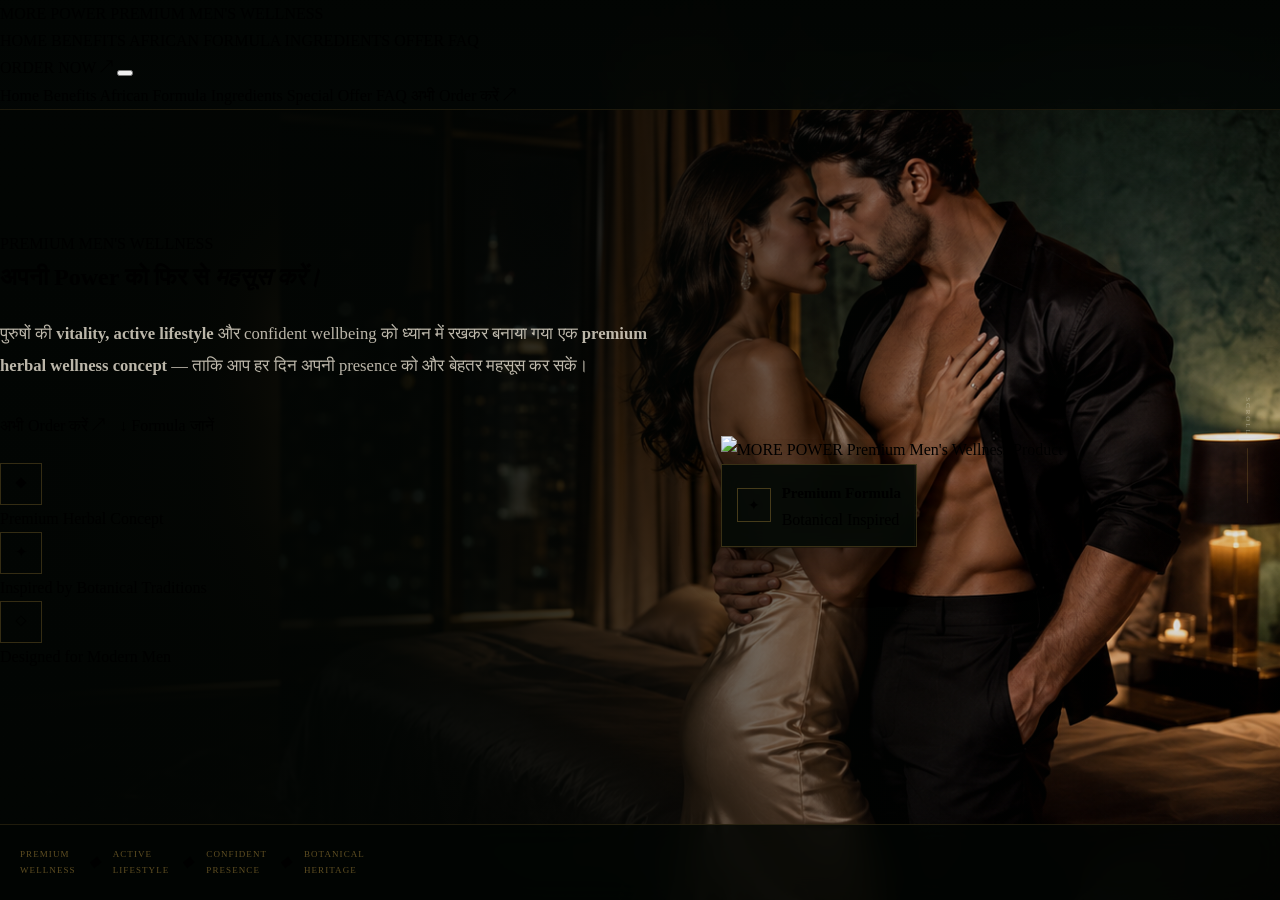
==== commit 3792c60b: "Update index.html" ====
--- a/index.html
+++ b/index.html
@@ -1,2943 +1,566 @@
 <!DOCTYPE html>
 <html lang="hi">
 <head>
-  <meta charset="UTF-8">
-
-  <meta
-    name="viewport"
-    content="width=device-width, initial-scale=1.0"
-  >
-
-  <meta
-    name="description"
-    content="MORE POWER — Premium men's herbal wellness formula inspired by traditional botanical wellness and masculine vitality."
-  >
-
-  <meta name="theme-color" content="#050706">
-
-  <title>MORE POWER | Premium Men's Wellness</title>
-
-  <!-- PREMIUM FONTS -->
-  <link rel="preconnect" href="https://fonts.googleapis.com">
-  <link rel="preconnect" href="https://fonts.gstatic.com" crossorigin>
-
-  <link
-    href="https://fonts.googleapis.com/css2?family=Cormorant+Garamond:ital,wght@0,500;0,600;0,700;1,600;1,700&family=Manrope:wght@400;500;600;700;800&family=Noto+Serif+Devanagari:wght@500;600;700;800&display=swap"
-    rel="stylesheet"
-  >
-
-  <link rel="stylesheet" href="style.css">
+
+    <!-- =========================================
+         BASIC META
+    ========================================== -->
+    <meta charset="UTF-8">
+
+    <meta
+        name="viewport"
+        content="width=device-width, initial-scale=1.0"
+    >
+
+    <title>MORE POWER | Premium Men's Wellness</title>
+
+    <meta
+        name="description"
+        content="MORE POWER — पुरुषों की vitality, active lifestyle और confident wellbeing को ध्यान में रखकर बनाया गया premium herbal wellness concept."
+    >
+
+    <meta
+        name="theme-color"
+        content="#07110d"
+    >
+
+
+    <!-- =========================================
+         FAVICON
+         File location: assets/favicon.png
+    ========================================== -->
+    <link
+        rel="icon"
+        type="image/png"
+        href="assets/favicon.png"
+    >
+
+    <link
+        rel="apple-touch-icon"
+        href="assets/favicon.png"
+    >
+
+
+    <!-- =========================================
+         GOOGLE FONTS
+    ========================================== -->
+    <link rel="preconnect" href="https://fonts.googleapis.com">
+    <link rel="preconnect" href="https://fonts.gstatic.com" crossorigin>
+
+    <link
+        href="https://fonts.googleapis.com/css2?family=DM+Sans:wght@400;500;600;700&family=Noto+Sans+Devanagari:wght@400;500;600;700;800&family=Playfair+Display:ital,wght@0,600;0,700;1,600&display=swap"
+        rel="stylesheet"
+    >
+
+
+    <!-- =========================================
+         MAIN CSS
+    ========================================== -->
+    <link rel="stylesheet" href="style.css">
+
 </head>
 
+
 <body>
 
-<!-- =====================================================
-     DECORATIVE BACKGROUND
-===================================================== -->
-
-<div class="page-noise"></div>
-<div class="ambient-light ambient-light-one"></div>
-<div class="ambient-light ambient-light-two"></div>
-
-
-<!-- =====================================================
-     HEADER
-===================================================== -->
-
-<header class="site-header" id="header">
-
-  <div class="header-inner">
-
-    <!-- LOGO -->
-    <a
-      href="#home"
-      class="brand-logo"
-      aria-label="MORE POWER Home"
-    >
-
-      <span class="brand-name">
-        MORE POWER
-      </span>
-
-      <span class="brand-tagline">
-        PREMIUM MEN'S WELLNESS
-      </span>
-
-    </a>
-
-
-    <!-- DESKTOP NAVIGATION -->
-    <nav
-      class="desktop-navigation"
-      aria-label="Main Navigation"
-    >
-
-      <a href="#home">
-        Home
-      </a>
-
-      <a href="#benefits">
-        Benefits
-      </a>
-
-      <a href="#formula">
-        African Formula
-      </a>
-
-      <a href="#ingredients">
-        Ingredients
-      </a>
-
-      <a href="#offer">
-        Offer
-      </a>
-
-      <a href="#faq">
-        FAQ
-      </a>
-
-    </nav>
-
-
-    <!-- HEADER ORDER BUTTON -->
-    <a
-      href="https://wa.me/917689064456?text=Hello%20MORE%20POWER%2C%20mujhe%20product%20order%20karna%20hai."
-      class="header-order-btn"
-      target="_blank"
-      rel="noopener"
-    >
-
-      <span>
-        ORDER NOW
-      </span>
-
-      <span class="btn-arrow">
-        ↗
-      </span>
-
-    </a>
-
-
-    <!-- MOBILE MENU BUTTON -->
-    <button
-      class="mobile-menu-btn"
-      id="menuToggle"
-      type="button"
-      aria-label="Open navigation menu"
-      aria-expanded="false"
-    >
-
-      <span></span>
-      <span></span>
-      <span></span>
-
-    </button>
-
-  </div>
-
-</header>
-
-
-<!-- =====================================================
-     MOBILE NAVIGATION
-===================================================== -->
-
-<div
-  class="mobile-navigation"
-  id="mobileMenu"
->
-
-  <div class="mobile-nav-top">
-
-    <span>
-      MENU
-    </span>
-
-    <button
-      type="button"
-      id="mobileMenuClose"
-      aria-label="Close navigation"
-    >
-      ×
-    </button>
-
-  </div>
-
-
-  <nav>
-
-    <a href="#home">
-      <span>01</span>
-      Home
-    </a>
-
-    <a href="#benefits">
-      <span>02</span>
-      Benefits
-    </a>
-
-    <a href="#formula">
-      <span>03</span>
-      African Formula
-    </a>
-
-    <a href="#ingredients">
-      <span>04</span>
-      Ingredients
-    </a>
-
-    <a href="#offer">
-      <span>05</span>
-      Special Offer
-    </a>
-
-    <a href="#faq">
-      <span>06</span>
-      FAQ
-    </a>
-
-  </nav>
-
-
-  <a
-    href="https://wa.me/917689064456?text=Hello%20MORE%20POWER%2C%20mujhe%20%E2%82%B92999%20offer%20par%20product%20order%20karna%20hai."
-    class="mobile-nav-order"
-    target="_blank"
-    rel="noopener"
-  >
-
-    WhatsApp पर ऑर्डर करें
-
-    <strong>
-      ₹2,999
-    </strong>
-
-  </a>
-
-</div>
-
-
-<div
-  class="menu-backdrop"
-  id="menuBackdrop"
-></div>
-
-
-<main>
-
-
-<!-- =====================================================
-     HERO SECTION
-===================================================== -->
-
-<section
-  class="hero-section"
-  id="home"
->
-
-  <!-- BACKGROUND -->
-  <div class="hero-background"></div>
-  <div class="hero-dark-overlay"></div>
-  <div class="hero-gold-glow"></div>
-
-
-  <div class="hero-container">
-
-    <!-- HERO TEXT -->
-    <div class="hero-copy">
-
-      <div class="premium-label">
-
-        <span class="label-line"></span>
-
-        <span>
-          PREMIUM MEN'S HERBAL WELLNESS
-        </span>
-
-      </div>
-
-
-      <h1>
-
-        अपने अंदर की
-
-        <span class="hero-gold-text">
-          असली POWER
-        </span>
-
-        को महसूस करें।
-
-      </h1>
-
-
-      <p class="hero-description">
-
-        Traditional herbal wisdom और
-        <strong>African botanical traditions</strong>
-        से inspired एक premium men's wellness experience —
-
-        उन पुरुषों के लिए जो अपनी
-        <strong>
-          vitality, confidence, masculine energy
-        </strong>
-
-        और intimate wellbeing को एक नए level पर
-        महसूस करना चाहते हैं।
-
-      </p>
-
-
-      <!-- BENEFIT CHIPS -->
-      <div class="hero-benefits">
-
-        <div class="hero-benefit">
-
-          <span class="benefit-symbol">
-            ✦
-          </span>
-
-          <span>
-            Premium Herbal Blend
-          </span>
+
+    <!-- =========================================
+         DECORATIVE BACKGROUND
+    ========================================== -->
+    <div class="site-noise"></div>
+
+
+    <!-- =========================================
+         HEADER / NAVBAR
+    ========================================== -->
+    <header class="site-header" id="siteHeader">
+
+        <div class="nav-container">
+
+
+            <!-- BRAND -->
+            <a href="#home" class="brand" aria-label="MORE POWER Home">
+
+                <span class="brand-main">
+                    MORE POWER
+                </span>
+
+                <span class="brand-sub">
+                    PREMIUM MEN'S WELLNESS
+                </span>
+
+            </a>
+
+
+            <!-- DESKTOP NAVIGATION -->
+            <nav class="desktop-nav" aria-label="Main Navigation">
+
+                <a href="#home" class="nav-link active">
+                    HOME
+                </a>
+
+                <a href="#benefits" class="nav-link">
+                    BENEFITS
+                </a>
+
+                <a href="#formula" class="nav-link">
+                    AFRICAN FORMULA
+                </a>
+
+                <a href="#ingredients" class="nav-link">
+                    INGREDIENTS
+                </a>
+
+                <a href="#offer" class="nav-link">
+                    OFFER
+                </a>
+
+                <a href="#faq" class="nav-link">
+                    FAQ
+                </a>
+
+            </nav>
+
+
+            <!-- DESKTOP ORDER BUTTON -->
+            <a
+                href="#offer"
+                class="nav-order-btn"
+            >
+                <span>ORDER NOW</span>
+
+                <span class="arrow">
+                    ↗
+                </span>
+            </a>
+
+
+            <!-- MOBILE MENU BUTTON -->
+            <button
+                class="menu-toggle"
+                id="menuToggle"
+                aria-label="Open menu"
+                aria-expanded="false"
+            >
+
+                <span></span>
+                <span></span>
+
+            </button>
 
         </div>
 
 
-        <div class="hero-benefit">
-
-          <span class="benefit-symbol">
-            ◆
-          </span>
-
-          <span>
-            Men's Vitality
-          </span>
+        <!-- MOBILE NAVIGATION -->
+        <div class="mobile-menu" id="mobileMenu">
+
+            <nav class="mobile-nav">
+
+                <a href="#home">Home</a>
+
+                <a href="#benefits">Benefits</a>
+
+                <a href="#formula">African Formula</a>
+
+                <a href="#ingredients">Ingredients</a>
+
+                <a href="#offer">Special Offer</a>
+
+                <a href="#faq">FAQ</a>
+
+                <a
+                    href="#offer"
+                    class="mobile-order-btn"
+                >
+                    अभी Order करें
+                    <span>↗</span>
+                </a>
+
+            </nav>
 
         </div>
 
-
-        <div class="hero-benefit">
-
-          <span class="benefit-symbol">
-            ✧
-          </span>
-
-          <span>
-            Intimate Confidence
-          </span>
-
-        </div>
-
-      </div>
-
-
-      <!-- HERO ACTIONS -->
-      <div class="hero-actions">
-
-        <a
-          href="https://wa.me/917689064456?text=Hello%20MORE%20POWER%2C%20mujhe%20%E2%82%B92999%20offer%20par%20product%20order%20karna%20hai."
-          class="primary-gold-btn"
-          target="_blank"
-          rel="noopener"
-        >
-
-          <span>
-            अभी ऑर्डर करें — ₹2,999
-          </span>
-
-          <span class="button-circle">
-            ↗
-          </span>
-
-        </a>
-
-
-        <a
-          href="#formula"
-          class="secondary-luxury-btn"
-        >
-
-          Formula जानें
-
-          <span>
-            ↓
-          </span>
-
-        </a>
-
-      </div>
-
-
-      <!-- PRICE -->
-      <div class="hero-price-note">
-
-        <span>
-          Regular Price
-        </span>
-
-        <del>
-          ₹6,999
-        </del>
-
-        <span class="gold-dot"></span>
-
-        <strong>
-          Special Offer ₹2,999
-        </strong>
-
-      </div>
-
-    </div>
-
-
-    <!-- PRODUCT VISUAL
-         CSS में इसे controlled positioning देंगे
-         ताकि couple/background पर गलत overlap न हो.
-    -->
-    <div class="hero-product-wrap">
-
-      <div class="product-halo"></div>
-
-
-      <div class="hero-product-badge">
-
-        <span>
-          PREMIUM
-        </span>
-
-        <strong>
-          HERBAL
-        </strong>
-
-      </div>
-
-
-      <img
-        src="hero-product.png"
-        alt="MORE POWER Premium Herbal Formula"
-        class="hero-product-image"
-      >
-
-
-      <div class="floating-card floating-card-one">
-
-        <span>
-          ✦
-        </span>
-
-        <div>
-
-          <small>
-            INSPIRED BY
-          </small>
-
-          <strong>
-            Herbal Traditions
-          </strong>
-
-        </div>
-
-      </div>
-
-
-      <div class="floating-card floating-card-two">
-
-        <span>
-          ◆
-        </span>
-
-        <div>
-
-          <small>
-            CREATED FOR
-          </small>
-
-          <strong>
-            Modern Men
-          </strong>
-
-        </div>
-
-      </div>
-
-    </div>
-
-  </div>
-
-
-  <!-- HERO BOTTOM STRIP -->
-  <div class="hero-bottom-strip">
-
-    <div>
-      <span>01</span>
-      <strong>PREMIUM FORMULA</strong>
-    </div>
-
-    <div>
-      <span>02</span>
-      <strong>MEN'S VITALITY</strong>
-    </div>
-
-    <div>
-      <span>03</span>
-      <strong>INTIMATE CONFIDENCE</strong>
-    </div>
-
-    <div>
-      <span>04</span>
-      <strong>PREMIUM EXPERIENCE</strong>
-    </div>
-
-  </div>
-
-
-  <a
-    href="#benefits"
-    class="scroll-indicator"
-    aria-label="Scroll to benefits"
-  >
-
-    <span>
-      SCROLL
-    </span>
-
-    <i></i>
-
-  </a>
-
-</section>
-
-
-<!-- =====================================================
-     CONFIDENCE / BENEFITS INTRO
-===================================================== -->
-
-<section
-  class="confidence-section section-padding"
-  id="benefits"
->
-
-  <div class="luxury-container">
-
-    <div class="section-intro centered reveal">
-
-      <div class="premium-label">
-
-        <span class="label-line"></span>
-
-        <span>
-          MORE THAN JUST WELLNESS
-        </span>
-
-        <span class="label-line"></span>
-
-      </div>
-
-
-      <h2>
-
-        जब अंदर से महसूस हो
-
-        <span>
-          More Power.
-        </span>
-
-        तो Presence खुद बदल जाती है।
-
-      </h2>
-
-
-      <p>
-
-        असली confidence सिर्फ कपड़ों,
-        personality या status से नहीं आता।
-
-        जब आप अपनी energy, vitality और intimate
-        wellbeing को लेकर बेहतर महसूस करते हैं,
-        तो उसका असर आपके confidence और presence
-        में naturally दिखाई देता है।
-
-      </p>
-
-    </div>
-
-
-    <div class="confidence-layout">
-
-      <!-- VISUAL -->
-      <div class="confidence-visual reveal">
-
-        <div class="visual-frame">
-
-          <div class="frame-corner corner-one"></div>
-          <div class="frame-corner corner-two"></div>
-          <div class="frame-corner corner-three"></div>
-          <div class="frame-corner corner-four"></div>
-
-          <div class="visual-glow"></div>
-
-          <img
-            src="ouple-transparent.png"
-            alt="Elegant adult couple representing confidence and connection"
-          >
-
-          <div class="visual-caption">
-
-            <span>
-              POWER
-            </span>
-
-            <strong>
-              PASSION
-            </strong>
-
-            <span>
-              PRESENCE
-            </span>
-
-          </div>
-
-        </div>
-
-      </div>
-
-
-      <!-- CONTENT -->
-      <div class="confidence-content reveal">
-
-        <span class="section-number">
-          01 / CONFIDENCE
-        </span>
-
-
-        <h3>
-
-          Confidence बढ़े तो
-
-          <em>
-            Connection और खास महसूस होता है।
-          </em>
-
-        </h3>
-
-
-        <p>
-
-          अपने खास पलों में relaxed,
-          self-assured और पूरी तरह present महसूस करना
-          एक अलग तरह का confidence देता है।
-
-        </p>
-
-
-        <p>
-
-          MORE POWER की philosophy masculine wellness,
-          vitality और intimate confidence को एक
-          premium self-care experience की तरह celebrate करती है।
-
-        </p>
-
-
-        <div class="confidence-features">
-
-          <div class="confidence-feature">
-
-            <span class="feature-icon">
-              ♜
-            </span>
-
-            <div>
-
-              <strong>
-                Masculine Vitality
-              </strong>
-
-              <p>
-                अपनी energy और masculine presence को priority दें।
-              </p>
+    </header>
+
+
+
+    <!-- =========================================
+         MAIN WEBSITE
+    ========================================== -->
+    <main>
+
+
+        <!-- =====================================
+             HERO SECTION
+        ====================================== -->
+        <section class="hero-section" id="home">
+
+
+            <!-- BACKGROUND IMAGE -->
+            <div
+                class="hero-background"
+                aria-hidden="true"
+            ></div>
+
+
+            <!-- DARK OVERLAYS -->
+            <div class="hero-overlay"></div>
+
+            <div class="hero-glow hero-glow-one"></div>
+
+            <div class="hero-glow hero-glow-two"></div>
+
+
+            <div class="hero-container">
+
+
+                <!-- =================================
+                     LEFT CONTENT
+                ================================== -->
+                <div class="hero-content">
+
+
+                    <!-- EYEBROW -->
+                    <div class="hero-eyebrow">
+
+                        <span class="eyebrow-line"></span>
+
+                        <span>
+                            PREMIUM MEN'S WELLNESS
+                        </span>
+
+                    </div>
+
+
+                    <!-- MAIN HEADING -->
+                    <h1 class="hero-title">
+
+                        अपनी
+
+                        <span class="gold-text">
+                            Power
+                        </span>
+
+                        को फिर से
+
+                        <em>
+                            महसूस करें।
+                        </em>
+
+                    </h1>
+
+
+                    <!-- DESCRIPTION -->
+                    <p class="hero-description">
+
+                        पुरुषों की
+
+                        <strong>
+                            vitality, active lifestyle
+                        </strong>
+
+                        और confident wellbeing को ध्यान में रखकर बनाया गया एक
+
+                        <strong>
+                            premium herbal wellness concept
+                        </strong>
+
+                        — ताकि आप हर दिन अपनी presence को और बेहतर महसूस कर सकें।
+
+                    </p>
+
+
+                    <!-- CTA BUTTONS -->
+                    <div class="hero-actions">
+
+                        <a
+                            href="#offer"
+                            class="primary-btn"
+                        >
+
+                            <span>
+                                अभी Order करें
+                            </span>
+
+                            <span class="btn-arrow">
+                                ↗
+                            </span>
+
+                        </a>
+
+
+                        <a
+                            href="#formula"
+                            class="secondary-btn"
+                        >
+
+                            <span class="play-icon">
+                                ↓
+                            </span>
+
+                            <span>
+                                Formula जानें
+                            </span>
+
+                        </a>
+
+                    </div>
+
+
+                    <!-- TRUST / FEATURE ROW -->
+                    <div class="hero-trust-row">
+
+
+                        <div class="trust-item">
+
+                            <span class="trust-icon">
+                                ◆
+                            </span>
+
+                            <div>
+
+                                <span class="trust-title">
+                                    Premium
+                                </span>
+
+                                <span class="trust-text">
+                                    Herbal Concept
+                                </span>
+
+                            </div>
+
+                        </div>
+
+
+                        <div class="trust-divider"></div>
+
+
+                        <div class="trust-item">
+
+                            <span class="trust-icon">
+                                ✦
+                            </span>
+
+                            <div>
+
+                                <span class="trust-title">
+                                    Inspired by
+                                </span>
+
+                                <span class="trust-text">
+                                    Botanical Traditions
+                                </span>
+
+                            </div>
+
+                        </div>
+
+
+                        <div class="trust-divider"></div>
+
+
+                        <div class="trust-item">
+
+                            <span class="trust-icon">
+                                ◇
+                            </span>
+
+                            <div>
+
+                                <span class="trust-title">
+                                    Designed for
+                                </span>
+
+                                <span class="trust-text">
+                                    Modern Men
+                                </span>
+
+                            </div>
+
+                        </div>
+
+
+                    </div>
+
+                </div>
+
+
+
+                <!-- =================================
+                     RIGHT SIDE PRODUCT VISUAL
+                ================================== -->
+                <div class="hero-product-area">
+
+
+                    <!-- GOLD DECORATION -->
+                    <div class="product-orbit orbit-one"></div>
+
+                    <div class="product-orbit orbit-two"></div>
+
+
+                    <!-- PRODUCT IMAGE -->
+                    <div class="product-image-wrap">
+
+                        <img
+                            src="assets/hero-product.webp"
+                            alt="MORE POWER Premium Men's Wellness Product"
+                            class="hero-product-image"
+                        >
+
+                    </div>
+
+
+                    <!-- FLOATING CARD 1 -->
+                    <div class="floating-card floating-card-top">
+
+                        <span class="floating-number">
+                            01
+                        </span>
+
+                        <div>
+
+                            <strong>
+                                Masculine Vitality
+                            </strong>
+
+                            <span>
+                                Active Lifestyle
+                            </span>
+
+                        </div>
+
+                    </div>
+
+
+                    <!-- FLOATING CARD 2 -->
+                    <div class="floating-card floating-card-bottom">
+
+                        <span class="floating-symbol">
+                            ✦
+                        </span>
+
+                        <div>
+
+                            <strong>
+                                Premium Formula
+                            </strong>
+
+                            <span>
+                                Botanical Inspired
+                            </span>
+
+                        </div>
+
+                    </div>
+
+
+                </div>
 
             </div>
 
-          </div>
-
-
-          <div class="confidence-feature">
-
-            <span class="feature-icon">
-              ♥
-            </span>
-
-            <div>
-
-              <strong>
-                Intimate Confidence
-              </strong>
-
-              <p>
-                खास पलों में relaxed, assured और connected महसूस करें।
-              </p>
+
+
+            <!-- =====================================
+                 BOTTOM HERO STRIP
+            ====================================== -->
+            <div class="hero-bottom-strip">
+
+                <div class="strip-inner">
+
+                    <span>
+                        PREMIUM WELLNESS
+                    </span>
+
+                    <i>◆</i>
+
+                    <span>
+                        ACTIVE LIFESTYLE
+                    </span>
+
+                    <i>◆</i>
+
+                    <span>
+                        CONFIDENT PRESENCE
+                    </span>
+
+                    <i>◆</i>
+
+                    <span>
+                        BOTANICAL HERITAGE
+                    </span>
+
+                </div>
 
             </div>
 
-          </div>
-
-
-          <div class="confidence-feature">
-
-            <span class="feature-icon">
-              ◆
-            </span>
-
-            <div>
-
-              <strong>
-                Bold Presence
-              </strong>
-
-              <p>
-                Confidence जो आपकी personality और presence में reflect हो।
-              </p>
-
-            </div>
-
-          </div>
-
-        </div>
-
-      </div>
-
-    </div>
-
-  </div>
-
-</section>
-
-
-<!-- =====================================================
-     AFRICAN FORMULA SECTION
-===================================================== -->
-
-<section
-  class="african-formula-section section-padding"
-  id="formula"
->
-
-  <div class="african-pattern"></div>
-  <div class="african-gold-light"></div>
-
-
-  <div class="luxury-container">
-
-    <div class="african-formula-layout">
-
-      <!-- TEXT -->
-      <div class="african-copy reveal">
-
-        <div class="premium-label">
-
-          <span class="label-line"></span>
-
-          <span>
-            INSPIRED BY AFRICAN HERBAL TRADITIONS
-          </span>
-
-        </div>
-
-
-        <span class="section-number">
-          02 / THE FORMULA
-        </span>
-
-
-        <h2>
-
-          Nature की Raw Energy.
-
-          <span>
-            African Herbal Inspiration.
-          </span>
-
-        </h2>
-
-
-        <p class="african-lead">
-
-          Africa की traditional botanical heritage
-          nature, endurance, vitality और powerful
-          masculine symbolism से लंबे समय से जुड़ी रही है।
-
-        </p>
-
-
-        <p>
-
-          MORE POWER इसी bold philosophy से inspired
-          premium men's wellness experience है —
-
-          traditional botanical wisdom,
-          modern lifestyle और masculine confidence
-          का sophisticated combination।
-
-        </p>
-
-
-        <div class="african-quote">
-
-          <span class="quote-mark">
-            “
-          </span>
-
-          <p>
-
-            Feel the Vitality.
-
-            <strong>
-              Own the Confidence.
-            </strong>
-
-            Experience More Power.
-
-          </p>
-
-        </div>
-
-
-        <div class="formula-points">
-
-          <div>
-
-            <span>
-              ✦
-            </span>
-
-            <p>
-              Traditional herbal wisdom inspired
-            </p>
-
-          </div>
-
-
-          <div>
-
-            <span>
-              ◆
-            </span>
-
-            <p>
-              Premium men's vitality experience
-            </p>
-
-          </div>
-
-
-          <div>
-
-            <span>
-              ✧
-            </span>
-
-            <p>
-              Confidence, energy & intimate wellbeing focused
-            </p>
-
-          </div>
-
-        </div>
-
-      </div>
-
-
-      <!-- PRODUCT IMAGE -->
-      <div class="african-product reveal">
-
-        <div class="african-product-circle">
-
-          <span>
-            AFRICAN
-          </span>
-
-          <span>
-            HERBAL
-          </span>
-
-          <span>
-            INSPIRATION
-          </span>
-
-        </div>
-
-
-        <div class="african-product-glow"></div>
-
-
-        <img
-          src="hero-product.png"
-          alt="MORE POWER premium herbal wellness formula"
-        >
-
-
-        <div class="formula-seal">
-
-          <span>
-            PREMIUM
-          </span>
-
-          <strong>
-            MORE
-          </strong>
-
-          <strong>
-            POWER
-          </strong>
-
-          <span>
-            FOR MEN
-          </span>
-
-        </div>
-
-      </div>
-
-    </div>
-
-  </div>
-
-</section>
-
-
-<!-- =====================================================
-     STALLION POWER SECTION
-===================================================== -->
-
-<section class="stallion-power-section">
-
-  <div class="stallion-bg-glow"></div>
-
-
-  <div class="luxury-container">
-
-    <div class="stallion-layout">
-
-      <!-- HORSE VISUAL -->
-      <div class="stallion-visual reveal">
-
-        <div class="stallion-ring ring-one"></div>
-        <div class="stallion-ring ring-two"></div>
-
-        <img
-          src="horse-product.png"
-          alt="MORE POWER with powerful black stallion"
-        >
-
-        <div class="stallion-word">
-
-          <span>
-            RAW
-          </span>
-
-          <strong>
-            POWER
-          </strong>
-
-        </div>
-
-      </div>
-
-
-      <!-- CONTENT -->
-      <div class="stallion-content reveal">
-
-        <div class="premium-label">
-
-          <span class="label-line"></span>
-
-          <span>
-            SYMBOL OF MASCULINE POWER
-          </span>
-
-        </div>
-
-
-        <span class="section-number">
-          03 / STRENGTH
-        </span>
-
-
-        <h2>
-
-          Stallion जैसी
-
-          <span>
-            Powerful Presence.
-          </span>
-
-        </h2>
-
-
-        <p class="stallion-lead">
-
-          Black Stallion — strength, stamina,
-          freedom और fearless masculine confidence
-          का timeless symbol।
-
-        </p>
-
-
-        <p>
-
-          MORE POWER की visual philosophy उसी
-          bold masculine spirit को represent करती है —
-
-          ऐसी energy जो आपको powerful महसूस कराए,
-          ऐसा confidence जो आपकी presence में दिखाई दे,
-          और ऐसी self-assurance जो खास पलों में
-          आपको अधिक present महसूस कराए।
-
-        </p>
-
-
-        <div class="stallion-stats">
-
-          <div>
-
-            <span>
-              01
-            </span>
-
-            <strong>
-              POWER
-            </strong>
-
-            <small>
-              Masculine Energy
-            </small>
-
-          </div>
-
-
-          <div>
-
-            <span>
-              02
-            </span>
-
-            <strong>
-              VITALITY
-            </strong>
-
-            <small>
-              Active Lifestyle
-            </small>
-
-          </div>
-
-
-          <div>
-
-            <span>
-              03
-            </span>
-
-            <strong>
-              CONFIDENCE
-            </strong>
-
-            <small>
-              Own Your Presence
-            </small>
-
-          </div>
-
-        </div>
-
-
-        <a
-          href="#ingredients"
-          class="luxury-text-link"
-        >
-
-          DISCOVER THE FORMULA
-
-          <span>
-            →
-          </span>
-
-        </a>
-
-      </div>
-
-    </div>
-
-  </div>
-
-</section>
-<section
-  class="ingredients-section section-padding"
-  id="ingredients"
->
-
-  <div class="luxury-container">
-
-    <div class="ingredients-layout">
-
-      <div class="ingredients-visual reveal">
-
-        <div class="ingredients-image-frame">
-
-          <div class="ingredients-glow"></div>
-
-          <img
-            src="herbal-ingredients.png"
-            alt="Premium botanical ingredients for MORE POWER"
-          >
-
-          <div class="botanical-seal">
-
-            <span>
-              INSPIRED BY
-            </span>
-
-            <strong>
-              NATURE
-            </strong>
-
-            <small>
-              PREMIUM BOTANICAL WELLNESS
-            </small>
-
-          </div>
-
-        </div>
-
-      </div>
-
-
-      <div class="ingredients-content reveal">
-
-        <div class="premium-label">
-
-          <span class="label-line"></span>
-
-          <span>
-            BOTANICAL HERITAGE
-          </span>
-
-        </div>
-
-
-        <span class="section-number">
-          04 / INGREDIENTS
-        </span>
-
-
-        <h2>
-
-          Premium Botanicals.
-
-          <span>
-            Powerful Heritage.
-          </span>
-
-        </h2>
-
-
-        <p class="ingredients-lead">
-
-          Traditional herbal wellness और botanical traditions
-          से inspired ingredients का एक premium concept —
-          masculine vitality, active lifestyle और confident
-          wellbeing को ध्यान में रखते हुए।
-
-        </p>
-
-
-        <div class="ingredient-grid">
-
-          <article class="ingredient-card">
-
-            <span class="ingredient-number">
-              01
-            </span>
-
-            <div class="ingredient-icon">
-              ✦
-            </div>
-
-            <h3>
-              Ashwagandha
-            </h3>
-
-            <span class="ingredient-type">
-              TRADITIONAL BOTANICAL
-            </span>
-
-            <p>
-              Traditional wellness practices में लंबे समय से
-              उपयोग किया जाने वाला प्रसिद्ध botanical ingredient।
-            </p>
-
-          </article>
-
-
-          <article class="ingredient-card">
-
-            <span class="ingredient-number">
-              02
-            </span>
-
-            <div class="ingredient-icon">
-              ◆
-            </div>
-
-            <h3>
-              Ginseng
-            </h3>
-
-            <span class="ingredient-type">
-              VITALITY HERB
-            </span>
-
-            <p>
-              Traditional botanical heritage में vitality और
-              active lifestyle से जुड़ा एक well-known ingredient।
-            </p>
-
-          </article>
-
-
-          <article class="ingredient-card">
-
-            <span class="ingredient-number">
-              03
-            </span>
-
-            <div class="ingredient-icon">
-              ◈
-            </div>
-
-            <h3>
-              Safed Musli
-            </h3>
-
-            <span class="ingredient-type">
-              HERBAL ROOT
-            </span>
-
-            <p>
-              भारतीय herbal traditions में पुरुषों की wellness
-              positioning से जुड़ा जाना-पहचाना botanical ingredient।
-            </p>
-
-          </article>
-
-
-          <article class="ingredient-card">
-
-            <span class="ingredient-number">
-              04
-            </span>
-
-            <div class="ingredient-icon">
-              ✧
-            </div>
-
-            <h3>
-              Shilajit
-            </h3>
-
-            <span class="ingredient-type">
-              MINERAL-RICH HERITAGE
-            </span>
-
-            <p>
-              Traditional wellness heritage में प्रसिद्ध
-              mineral-rich natural substance।
-            </p>
-
-          </article>
-
-
-          <article class="ingredient-card">
-
-            <span class="ingredient-number">
-              05
-            </span>
-
-            <div class="ingredient-icon">
-              ♜
-            </div>
-
-            <h3>
-              Maca
-            </h3>
-
-            <span class="ingredient-type">
-              TRADITIONAL ROOT
-            </span>
-
-            <p>
-              Traditional botanical wellness में उपयोग किया जाने वाला
-              globally recognized root ingredient।
-            </p>
-
-          </article>
-
-
-          <article class="ingredient-card">
-
-            <span class="ingredient-number">
-              06
-            </span>
-
-            <div class="ingredient-icon">
-              ✦
-            </div>
-
-            <h3>
-              Saffron
-            </h3>
-
-            <span class="ingredient-type">
-              PREMIUM BOTANICAL
-            </span>
-
-            <p>
-              अपनी premium heritage और traditional wellness use
-              के लिए प्रसिद्ध botanical ingredient।
-            </p>
-
-          </article>
-
-        </div>
-
-      </div>
-
-    </div>
-
-  </div>
-
-</section>
-
-
-<section class="visual-comparison-section">
-
-  <div class="luxury-container">
-
-    <div class="section-intro centered reveal">
-
-      <div class="premium-label">
-
-        <span class="label-line"></span>
-
-        <span>
-          A BOLDER SYMBOL OF CONFIDENCE
-        </span>
-
-        <span class="label-line"></span>
-
-      </div>
-
-
-      <h2>
-
-        Ordinary से
-
-        <span>
-          More Powerful.
-        </span>
-
-      </h2>
-
-
-      <p>
-
-        कभी-कभी एक visual हजार शब्दों से ज्यादा कहता है।
-        ये symbolic visuals उस transformation को represent करते हैं
-        जहाँ confidence, presence और self-belief ordinary से
-        powerful महसूस होने लगते हैं।
-
-      </p>
-
-    </div>
-
-
-    <div class="comparison-grid">
-
-      <article class="comparison-card reveal">
-
-        <div class="comparison-card-top">
-
-          <span class="comparison-label">
-            SYMBOLIC VISUAL
-          </span>
-
-          <span class="comparison-number">
-            01
-          </span>
-
-        </div>
-
-
-        <div class="comparison-image-box">
-
-          <div class="comparison-glow"></div>
-
-          <img
-            src="banana-comparison.png"
-            alt="Symbolic banana comparison representing confidence"
-          >
-
-        </div>
-
-
-        <div class="comparison-content">
-
-          <span class="comparison-eyebrow">
-            OWN YOUR CONFIDENCE
-          </span>
-
-          <h3>
-
-            Ordinary से
-
-            <em>
-              Powerful.
-            </em>
-
-          </h3>
-
-          <p>
-
-            जब आप खुद को बेहतर महसूस करते हैं,
-            तो आपकी body language, confidence और presence में
-            naturally फर्क दिखाई देता है।
-
-          </p>
-
-        </div>
-
-      </article>
-
-
-      <article class="comparison-card reveal">
-
-        <div class="comparison-card-top">
-
-          <span class="comparison-label">
-            SYMBOLIC VISUAL
-          </span>
-
-          <span class="comparison-number">
-            02
-          </span>
-
-        </div>
-
-
-        <div class="comparison-image-box">
-
-          <div class="comparison-glow"></div>
-
-          <img
-            src="cucumber-comparison.png"
-            alt="Symbolic cucumber comparison representing bold presence"
-          >
-
-        </div>
-
-
-        <div class="comparison-content">
-
-          <span class="comparison-eyebrow">
-            FEEL THE DIFFERENCE
-          </span>
-
-          <h3>
-
-            Confidence जो
-
-            <em>
-              Notice हो।
-            </em>
-
-          </h3>
-
-          <p>
-
-            Strong confidence सिर्फ आपके अंदर महसूस नहीं होता।
-            आपकी personality, body language और presence में भी
-            उसका असर naturally reflect होता है।
-
-          </p>
-
-        </div>
-
-      </article>
-
-    </div>
-
-  </div>
-
-</section>
-
-
-<section class="premium-benefits-section">
-
-  <div class="luxury-container">
-
-    <div class="benefits-heading-layout reveal">
-
-      <div>
-
-        <div class="premium-label">
-
-          <span class="label-line"></span>
-
-          <span>
-            THE MORE POWER EXPERIENCE
-          </span>
-
-        </div>
-
-
-        <h2>
-
-          सिर्फ Wellness नहीं।
-
-          <span>
-            एक Powerful Ritual.
-          </span>
-
-        </h2>
-
-      </div>
-
-
-      <p>
-
-        Modern men के लिए wellness सिर्फ routine नहीं।
-        अपनी energy, self-confidence और intimate wellbeing
-        को priority देना एक premium self-care experience हो सकता है।
-
-      </p>
-
-    </div>
-
-
-    <div class="premium-benefit-grid">
-
-      <article class="premium-benefit-card reveal">
-
-        <div class="benefit-top">
-
-          <div class="benefit-icon">
-
-            <svg
-              viewBox="0 0 64 64"
-              aria-hidden="true"
+
+            <!-- SCROLL INDICATOR -->
+            <a
+                href="#benefits"
+                class="scroll-indicator"
+                aria-label="Scroll to next section"
             >
-              <path
-                d="M36 5L15 36h15l-3 23 22-34H34z"
-                fill="none"
-                stroke="currentColor"
-                stroke-width="2.5"
-                stroke-linejoin="round"
-              />
-            </svg>
-
-          </div>
-
-          <span class="benefit-number">
-            01
-          </span>
-
-        </div>
-
-
-        <h3>
-          Masculine Vitality
-        </h3>
-
-        <p>
-
-          हर दिन की
-          <strong>
-            energy, vitality और active lifestyle
-          </strong>
-          को ध्यान में रखकर बनाया गया premium men's
-          wellness experience।
-
-        </p>
-
-        <div class="benefit-line"></div>
-
-      </article>
-
-
-      <article class="premium-benefit-card reveal">
-
-        <div class="benefit-top">
-
-          <div class="benefit-icon">
-
-            <svg
-              viewBox="0 0 64 64"
-              aria-hidden="true"
-            >
-              <path
-                d="M32 53S9 40 9 23c0-8 6-13 13-13 5 0 9 3 10 7 2-4 6-7 11-7 7 0 12 5 12 13 0 17-23 30-23 30z"
-                fill="none"
-                stroke="currentColor"
-                stroke-width="2.5"
-                stroke-linejoin="round"
-              />
-              <path
-                d="M22 29l7 7 14-15"
-                fill="none"
-                stroke="currentColor"
-                stroke-width="2.5"
-                stroke-linecap="round"
-                stroke-linejoin="round"
-              />
-            </svg>
-
-          </div>
-
-          <span class="benefit-number">
-            02
-          </span>
-
-        </div>
-
-
-        <h3>
-          Intimate Confidence
-        </h3>
-
-        <p>
-
-          अपने खास पलों में
-          <strong>
-            relaxed, self-assured और emotionally present
-          </strong>
-          महसूस करने के confidence को celebrate करने वाला
-          premium wellness experience।
-
-        </p>
-
-        <div class="benefit-line"></div>
-
-      </article>
-
-
-      <article class="premium-benefit-card reveal">
-
-        <div class="benefit-top">
-
-          <div class="benefit-icon">
-
-            <svg
-              viewBox="0 0 64 64"
-              aria-hidden="true"
-            >
-              <path
-                d="M32 6l20 8v15c0 13-8 23-20 29C20 52 12 42 12 29V14z"
-                fill="none"
-                stroke="currentColor"
-                stroke-width="2.5"
-                stroke-linejoin="round"
-              />
-              <path
-                d="M22 33l7 7 14-16"
-                fill="none"
-                stroke="currentColor"
-                stroke-width="2.5"
-                stroke-linecap="round"
-                stroke-linejoin="round"
-              />
-            </svg>
-
-          </div>
-
-          <span class="benefit-number">
-            03
-          </span>
-
-        </div>
-
-
-        <h3>
-          Bold Presence
-        </h3>
-
-        <p>
-
-          Confidence सिर्फ महसूस नहीं होता —
-          आपकी
-          <strong>
-            personality, body language और presence
-          </strong>
-          में भी naturally reflect होता है।
-
-        </p>
-
-        <div class="benefit-line"></div>
-
-      </article>
-
-
-      <article class="premium-benefit-card reveal">
-
-        <div class="benefit-top">
-
-          <div class="benefit-icon">
-
-            <svg
-              viewBox="0 0 64 64"
-              aria-hidden="true"
-            >
-              <path
-                d="M32 5l8 18 19 9-19 8-8 19-8-19-19-8 19-9z"
-                fill="none"
-                stroke="currentColor"
-                stroke-width="2.5"
-                stroke-linejoin="round"
-              />
-              <circle
-                cx="32"
-                cy="32"
-                r="5"
-                fill="none"
-                stroke="currentColor"
-                stroke-width="2.5"
-              />
-            </svg>
-
-          </div>
-
-          <span class="benefit-number">
-            04
-          </span>
-
-        </div>
-
-
-        <h3>
-          Premium Experience
-        </h3>
-
-        <p>
-
-          Premium botanical positioning,
-          sophisticated presentation और
-          <strong>
-            modern men's wellness
-          </strong>
-          का distinctly premium experience।
-
-        </p>
-
-        <div class="benefit-line"></div>
-
-      </article>
-
-    </div>
-
-  </div>
-
-</section>
-
-
-<section class="intimacy-section">
-
-  <div class="intimacy-background"></div>
-  <div class="intimacy-overlay"></div>
-
-
-  <div class="luxury-container">
-
-    <div class="intimacy-layout">
-
-      <div class="intimacy-copy reveal">
-
-        <div class="premium-label">
-
-          <span class="label-line"></span>
-
-          <span>
-            CONFIDENCE. DESIRE. CONNECTION.
-          </span>
-
-        </div>
-
-
-        <span class="section-number">
-          05 / THE EXPERIENCE
-        </span>
-
-
-        <h2>
-
-          कुछ पल सिर्फ
-
-          <span>
-            करीब आने के लिए
-          </span>
-
-          नहीं होते।
-
-        </h2>
-
-
-        <p class="intimacy-lead">
-
-          कुछ पल ऐसे होते हैं जहाँ
-          <strong>
-            confidence, desire और connection
-          </strong>
-          — तीनों एक साथ महसूस होते हैं।
-
-        </p>
-
-
-        <p>
-
-          अपनी intimate wellness को priority देना सिर्फ
-          performance की बात नहीं।
-
-          यह उस confidence की बात है जिसके साथ आप
-          अपने partner के करीब आते हैं, उस presence की बात है
-          जो बिना कुछ कहे महसूस होती है।
-
-        </p>
-
-
-        <blockquote>
-
-          <span>
-            MORE CONFIDENCE.
-          </span>
-
-          <strong>
-            MORE CONNECTION.
-          </strong>
-
-          <em>
-            MORE POWER.
-          </em>
-
-        </blockquote>
-
-
-        <a
-          href="https://wa.me/917689064456?text=Hello%20MORE%20POWER%2C%20mujhe%20%E2%82%B92999%20offer%20par%20product%20order%20karna%20hai."
-          class="primary-gold-btn"
-          target="_blank"
-          rel="noopener"
-        >
-
-          <span>
-            WhatsApp पर ऑर्डर करें
-          </span>
-
-          <span class="button-circle">
-            ↗
-          </span>
-
-        </a>
-
-      </div>
-
-
-      <div class="intimacy-visual reveal">
-
-        <div class="intimacy-image-glow"></div>
-
-        <img
-          src="ouple-transparent.png"
-          alt="Elegant adult couple representing intimacy and confidence"
-        >
-
-        <div class="intimacy-side-word">
-          CONFIDENCE
-        </div>
-
-      </div>
-
-    </div>
-
-  </div>
-
-</section>
-
-
-<section class="power-quote-section">
-
-  <div class="luxury-container">
-
-    <div class="power-quote-layout reveal">
-
-      <div class="quote-symbol">
-        “
-      </div>
-
-
-      <div class="power-quote-copy">
-
-        <span class="quote-eyebrow">
-          THE MORE POWER MINDSET
-        </span>
-
-
-        <h2>
-
-          असली Power सिर्फ
-
-          <span>
-            शरीर में नहीं,
-          </span>
-
-          Confidence में महसूस होती है।
-
-        </h2>
-
-
-        <p>
-
-          जब आप खुद को energetic, confident और present महसूस करते हैं,
-          तो वही feeling आपकी personality और relationships में
-          naturally दिखाई देती है।
-
-        </p>
-
-      </div>
-
-    </div>
-
-  </div>
-
-</section>
-
-
-<section
-  class="offer-section section-padding"
-  id="offer"
->
-
-  <div class="offer-gold-glow"></div>
-
-
-  <div class="luxury-container">
-
-    <div class="offer-layout">
-
-      <div class="offer-product reveal">
-
-        <div class="offer-product-halo"></div>
-
-        <img
-          src="final-product.png"
-          alt="MORE POWER Premium Herbal Formula"
-        >
-
-        <div class="offer-badge">
-
-          <span>
-            SPECIAL
-          </span>
-
-          <strong>
-            OFFER
-          </strong>
-
-        </div>
-
-      </div>
-
-
-      <div class="offer-content reveal">
-
-        <div class="premium-label">
-
-          <span class="label-line"></span>
-
-          <span>
-            LIMITED SPECIAL OFFER
-          </span>
-
-        </div>
-
-
-        <span class="section-number">
-          06 / OWN YOUR POWER
-        </span>
-
-
-        <h2>
-
-          Ready to Feel
-
-          <span>
-            More Powerful?
-          </span>
-
-        </h2>
-
-
-        <p>
-
-          अपनी daily wellness routine में premium masculine
-          self-care experience जोड़ें और MORE POWER के साथ
-          confidence, vitality और bold presence की philosophy
-          को embrace करें।
-
-        </p>
-
-
-        <div class="offer-price-box">
-
-          <div class="regular-price">
-
-            <span>
-              REGULAR PRICE
-            </span>
-
-            <del>
-              ₹6,999
-            </del>
-
-          </div>
-
-
-          <div class="offer-divider"></div>
-
-
-          <div class="special-price">
-
-            <span>
-              TODAY'S SPECIAL OFFER
-            </span>
-
-            <strong>
-              ₹2,999
-            </strong>
-
-          </div>
-
-        </div>
-
-
-        <div class="offer-highlights">
-
-          <div>
-            <span>✓</span>
-            <p>Premium Men's Wellness Experience</p>
-          </div>
-
-          <div>
-            <span>✓</span>
-            <p>Traditional Botanical Inspiration</p>
-          </div>
-
-          <div>
-            <span>✓</span>
-            <p>Easy WhatsApp Ordering</p>
-          </div>
-
-        </div>
-
-
-        <a
-          href="https://wa.me/917689064456?text=Hello%20MORE%20POWER%2C%20mujhe%20%E2%82%B92999%20special%20offer%20par%20product%20order%20karna%20hai."
-          class="mega-order-button"
-          target="_blank"
-          rel="noopener"
-        >
-
-          <div>
-
-            <small>
-              SPECIAL OFFER
-            </small>
-
-            <strong>
-              ORDER NOW — ₹2,999
-            </strong>
-
-          </div>
-
-          <span>
-            ↗
-          </span>
-
-        </a>
-
-
-        <p class="offer-contact-note">
-
-          Button पर click करते ही WhatsApp chat खुलेगी
-          जहाँ आप order और delivery details confirm कर सकते हैं।
-
-        </p>
-
-      </div>
-
-    </div>
-
-  </div>
-
-</section>
-
-
-<section class="trust-section">
-
-  <div class="luxury-container">
-
-    <div class="trust-grid">
-
-      <article class="trust-card reveal">
-
-        <span class="trust-icon">
-          ✦
-        </span>
-
-        <div>
-
-          <strong>
-            Premium Positioning
-          </strong>
-
-          <p>
-            Luxury men's wellness experience.
-          </p>
-
-        </div>
-
-      </article>
-
-
-      <article class="trust-card reveal">
-
-        <span class="trust-icon">
-          ♧
-        </span>
-
-        <div>
-
-          <strong>
-            Botanical Inspiration
-          </strong>
-
-          <p>
-            Inspired by traditional herbal wellness.
-          </p>
-
-        </div>
-
-      </article>
-
-
-      <article class="trust-card reveal">
-
-        <span class="trust-icon">
-          ◆
-        </span>
-
-        <div>
-
-          <strong>
-            Made for Modern Men
-          </strong>
-
-          <p>
-            Confidence, vitality and premium self-care.
-          </p>
-
-        </div>
-
-      </article>
-
-
-      <article class="trust-card reveal">
-
-        <span class="trust-icon">
-          ↗
-        </span>
-
-        <div>
-
-          <strong>
-            Direct WhatsApp Order
-          </strong>
-
-          <p>
-            Simple and convenient ordering process.
-          </p>
-
-        </div>
-
-      </article>
-
-    </div>
-
-  </div>
-
-</section>
-  <section
-  class="faq-section section-padding"
-  id="faq"
->
-
-  <div class="luxury-container">
-
-    <div class="faq-heading reveal">
-
-      <div class="premium-label">
-
-        <span class="label-line"></span>
-
-        <span>
-          KNOW MORE
-        </span>
-
-      </div>
-
-      <span class="section-number">
-        07 / FREQUENTLY ASKED QUESTIONS
-      </span>
-
-      <h2>
-        आपके सवाल।
-        <span>
-          हमारे जवाब।
-        </span>
-      </h2>
-
-      <p>
-        MORE POWER के बारे में अक्सर पूछे जाने वाले सवालों के
-        आसान और स्पष्ट जवाब यहाँ दिए गए हैं।
-      </p>
-
-    </div>
-
-
-    <div class="faq-list">
-
-      <article class="faq-item reveal">
-
-        <button
-          class="faq-question"
-          type="button"
-          aria-expanded="false"
-        >
-
-          <span class="faq-number">
-            01
-          </span>
-
-          <span class="faq-question-text">
-            MORE POWER क्या है?
-          </span>
-
-          <span class="faq-toggle">
-            +
-          </span>
-
-        </button>
-
-        <div class="faq-answer">
-
-          <div class="faq-answer-inner">
-
-            <p>
-              MORE POWER पुरुषों के लिए बनाया गया एक premium
-              herbal wellness formula है, जिसकी positioning
-              masculine vitality, confidence, active lifestyle
-              और intimate wellbeing के आसपास की गई है।
-            </p>
-
-          </div>
-
-        </div>
-
-      </article>
-
-
-      <article class="faq-item reveal">
-
-        <button
-          class="faq-question"
-          type="button"
-          aria-expanded="false"
-        >
-
-          <span class="faq-number">
-            02
-          </span>
-
-          <span class="faq-question-text">
-            इसकी herbal inspiration कहाँ से आती है?
-          </span>
-
-          <span class="faq-toggle">
-            +
-          </span>
-
-        </button>
-
-        <div class="faq-answer">
-
-          <div class="faq-answer-inner">
-
-            <p>
-              MORE POWER का premium concept traditional botanical
-              wellness और African herbal traditions से inspired है।
-              इसका उद्देश्य पुरुषों के लिए एक bold, premium और
-              distinctive wellness experience प्रस्तुत करना है।
-            </p>
-
-          </div>
-
-        </div>
-
-      </article>
-
-
-      <article class="faq-item reveal">
-
-        <button
-          class="faq-question"
-          type="button"
-          aria-expanded="false"
-        >
-
-          <span class="faq-number">
-            03
-          </span>
-
-          <span class="faq-question-text">
-            MORE POWER किन पुरुषों के लिए बनाया गया है?
-          </span>
-
-          <span class="faq-toggle">
-            +
-          </span>
-
-        </button>
-
-        <div class="faq-answer">
-
-          <div class="faq-answer-inner">
-
-            <p>
-              यह adult men के लिए positioned premium wellness
-              product है, खासकर उन पुरुषों के लिए जो अपनी
-              vitality, confidence, masculine wellness और
-              overall self-care को महत्व देते हैं।
-            </p>
-
-          </div>
-
-        </div>
-
-      </article>
-
-
-      <article class="faq-item reveal">
-
-        <button
-          class="faq-question"
-          type="button"
-          aria-expanded="false"
-        >
-
-          <span class="faq-number">
-            04
-          </span>
-
-          <span class="faq-question-text">
-            MORE POWER को अपनी routine में कैसे शामिल करें?
-          </span>
-
-          <span class="faq-toggle">
-            +
-          </span>
-
-        </button>
-
-        <div class="faq-answer">
-
-          <div class="faq-answer-inner">
-
-            <p>
-              इसे product packaging पर दिए गए recommended directions
-              के अनुसार अपनी wellness routine में शामिल किया जा सकता है।
-              सही मात्रा और उपयोग की जानकारी के लिए हमेशा product label
-              पर दिए गए directions follow करें।
-            </p>
-
-          </div>
-
-        </div>
-
-      </article>
-
-
-      <article class="faq-item reveal">
-
-        <button
-          class="faq-question"
-          type="button"
-          aria-expanded="false"
-        >
-
-          <span class="faq-number">
-            05
-          </span>
-
-          <span class="faq-question-text">
-            Product की कीमत क्या है?
-          </span>
-
-          <span class="faq-toggle">
-            +
-          </span>
-
-        </button>
-
-        <div class="faq-answer">
-
-          <div class="faq-answer-inner">
-
-            <p>
-              MORE POWER की regular price ₹6,999 है और वर्तमान
-              special offer के तहत इसे ₹2,999 में order किया जा सकता है।
-              उपलब्ध offer की पुष्टि WhatsApp पर order करते समय की जा सकती है।
-            </p>
-
-          </div>
-
-        </div>
-
-      </article>
-
-
-      <article class="faq-item reveal">
-
-        <button
-          class="faq-question"
-          type="button"
-          aria-expanded="false"
-        >
-
-          <span class="faq-number">
-            06
-          </span>
-
-          <span class="faq-question-text">
-            MORE POWER कैसे order करें?
-          </span>
-
-          <span class="faq-toggle">
-            +
-          </span>
-
-        </button>
-
-        <div class="faq-answer">
-
-          <div class="faq-answer-inner">
-
-            <p>
-              Website पर दिए गए ORDER NOW या WhatsApp button पर
-              click करें। आपका WhatsApp सीधे हमारी order chat पर
-              खुलेगा, जहाँ आप अपनी order और delivery details
-              आसानी से confirm कर सकते हैं।
-            </p>
-
-          </div>
-
-        </div>
-
-      </article>
-
-
-      <article class="faq-item reveal">
-
-        <button
-          class="faq-question"
-          type="button"
-          aria-expanded="false"
-        >
-
-          <span class="faq-number">
-            07
-          </span>
-
-          <span class="faq-question-text">
-            क्या order करने से पहले product के बारे में पूछ सकते हैं?
-          </span>
-
-          <span class="faq-toggle">
-            +
-          </span>
-
-        </button>
-
-        <div class="faq-answer">
-
-          <div class="faq-answer-inner">
-
-            <p>
-              बिल्कुल। WhatsApp के माध्यम से आप order करने से पहले
-              product details, current offer, availability और delivery
-              से जुड़ी जानकारी पूछ सकते हैं।
-            </p>
-
-          </div>
-
-        </div>
-
-      </article>
-
-    </div>
-
-  </div>
-
-</section>
-
-
-<section class="final-cta-section">
-
-  <div class="final-cta-glow"></div>
-
-  <div class="luxury-container">
-
-    <div class="final-cta-box reveal">
-
-      <div class="final-cta-content">
-
-        <div class="premium-label">
-
-          <span class="label-line"></span>
-
-          <span>
-            YOUR MOMENT. YOUR CONFIDENCE.
-          </span>
-
-        </div>
-
-        <h2>
-          Ready to Feel
-          <span>
-            More Powerful?
-          </span>
-        </h2>
-
-        <p>
-          Premium masculine wellness, botanical inspiration
-          और bold confidence की philosophy के साथ
-          अपने MORE POWER experience की शुरुआत करें।
-        </p>
-
-        <div class="final-price">
-
-          <div>
-
-            <small>
-              REGULAR PRICE
-            </small>
-
-            <del>
-              ₹6,999
-            </del>
-
-          </div>
-
-          <span class="price-arrow">
-            →
-          </span>
-
-          <div>
-
-            <small>
-              SPECIAL OFFER
-            </small>
-
-            <strong>
-              ₹2,999
-            </strong>
-
-          </div>
-
-        </div>
-
-        <a
-          href="https://wa.me/917689064456?text=Hello%20MORE%20POWER%2C%20mujhe%20%E2%82%B92999%20special%20offer%20par%20product%20order%20karna%20hai."
-          class="mega-order-button final-order-button"
-          target="_blank"
-          rel="noopener"
-        >
-
-          <div>
-
-            <small>
-              ORDER DIRECTLY ON WHATSAPP
-            </small>
-
-            <strong>
-              CLAIM THE OFFER
-            </strong>
-
-          </div>
-
-          <span>
-            ↗
-          </span>
-
-        </a>
-
-      </div>
-
-
-      <div class="final-cta-product">
-
-        <div class="final-product-halo"></div>
-
-        <img
-          src="energy-jar.png"
-          alt="MORE POWER Premium Herbal Formula"
-        >
-
-        <div class="final-product-seal">
-
-          <span>
-            PREMIUM
-          </span>
-
-          <strong>
-            MORE
-            <br>
-            POWER
-          </strong>
-
-        </div>
-
-      </div>
-
-    </div>
-
-  </div>
-
-</section>
-
-
-<section class="whatsapp-strip">
-
-  <div class="luxury-container">
-
-    <div class="whatsapp-strip-inner">
-
-      <div class="whatsapp-strip-copy">
-
-        <span class="whatsapp-status">
-          <span class="status-dot"></span>
-          WHATSAPP ORDER
-        </span>
-
-        <div>
-
-          <strong>
-            Order करना चाहते हैं?
-          </strong>
-
-          <p>
-            WhatsApp पर अपनी details भेजें और order process शुरू करें।
-          </p>
-
-        </div>
-
-      </div>
-
-      <a
-        href="https://wa.me/917689064456?text=Hello%20MORE%20POWER%2C%20mujhe%20product%20order%20karna%20hai."
-        class="whatsapp-strip-button"
-        target="_blank"
-        rel="noopener"
-      >
-
-        <span class="whatsapp-icon">
-          ☎
-        </span>
-
-        <span>
-          CHAT ON WHATSAPP
-        </span>
-
-        <strong>
-          ↗
-        </strong>
-
-      </a>
-
-    </div>
-
-  </div>
-
-</section>
-
-
-</main>
-
-
-<footer class="site-footer">
-
-  <div class="luxury-container">
-
-    <div class="footer-main">
-
-      <div class="footer-brand">
-
-        <a
-          href="#home"
-          class="footer-logo"
-        >
-
-          <span class="logo-main">
-            MORE POWER
-          </span>
-
-          <span class="logo-sub">
-            PREMIUM MEN'S WELLNESS
-          </span>
-
-        </a>
-
-        <p>
-          Premium men's herbal wellness experience inspired
-          by traditional botanical heritage, masculine confidence
-          और modern self-care।
-        </p>
-
-        <a
-          href="https://wa.me/917689064456?text=Hello%20MORE%20POWER%2C%20mujhe%20product%20ke%20baare%20mein%20jankari%20chahiye."
-          class="footer-whatsapp"
-          target="_blank"
-          rel="noopener"
-        >
-          WhatsApp: +91 76890 64456
-        </a>
-
-      </div>
-
-
-      <div class="footer-links">
-
-        <h3>
-          Explore
-        </h3>
-
-        <a href="#home">
-          Home
-        </a>
-
-        <a href="#benefits">
-          Benefits
-        </a>
-
-        <a href="#african-formula">
-          African Formula
-        </a>
-
-        <a href="#ingredients">
-          Ingredients
-        </a>
-
-        <a href="#offer">
-          Special Offer
-        </a>
-
-        <a href="#faq">
-          FAQ
-        </a>
-
-      </div>
-
-
-      <div class="footer-links">
-
-        <h3>
-          Information
-        </h3>
-
-        <a href="privacy.html">
-          Privacy Policy
-        </a>
-
-        <a href="terms.html">
-          Terms & Conditions
-        </a>
-
-        <a href="disclaimer.html">
-          Disclaimer
-        </a>
-
-      </div>
-
-
-      <div class="footer-order">
-
-        <span class="footer-order-label">
-          SPECIAL OFFER
-        </span>
-
-        <h3>
-          Own Your
-          <em>
-            Power.
-          </em>
-        </h3>
-
-        <div class="footer-price">
-
-          <del>
-            ₹6,999
-          </del>
-
-          <strong>
-            ₹2,999
-          </strong>
-
-        </div>
-
-        <a
-          href="https://wa.me/917689064456?text=Hello%20MORE%20POWER%2C%20mujhe%20%E2%82%B92999%20special%20offer%20par%20product%20order%20karna%20hai."
-          class="footer-order-button"
-          target="_blank"
-          rel="noopener"
-        >
-          ORDER ON WHATSAPP
-          <span>
-            ↗
-          </span>
-        </a>
-
-      </div>
-
-    </div>
-
-
-    <div class="footer-disclaimer">
-
-      <strong>
-        IMPORTANT:
-      </strong>
-
-      <p>
-        यह website adult men's wellness product की general
-        information के लिए है। Product का उपयोग packaging पर दिए गए
-        directions और actual approved label के अनुसार करें।
-        Individual experience अलग-अलग हो सकता है।
-      </p>
-
-    </div>
-
-
-    <div class="footer-bottom">
-
-      <p>
-        © 2026 MORE POWER. All Rights Reserved.
-      </p>
-
-      <span>
-        PREMIUM MEN'S WELLNESS
-      </span>
-
-    </div>
-
-  </div>
-
-</footer>
-
-
-<a
-  href="https://wa.me/917689064456?text=Hello%20MORE%20POWER%2C%20mujhe%20%E2%82%B92999%20special%20offer%20par%20product%20order%20karna%20hai."
-  class="floating-whatsapp"
-  target="_blank"
-  rel="noopener"
-  aria-label="Order MORE POWER on WhatsApp"
->
-
-  <svg
-    viewBox="0 0 32 32"
-    aria-hidden="true"
-  >
-    <path
-      d="M16 3C9.37 3 4 8.15 4 14.5c0 2.28.7 4.4 1.9 6.18L4 28l7.58-1.88A12.35 12.35 0 0 0 16 27c6.63 0 12-5.15 12-11.5S22.63 3 16 3zm0 21.9c-1.45 0-2.85-.37-4.08-1.06l-.58-.33-4.5 1.12 1.14-4.27-.38-.6A9.95 9.95 0 0 1 6.05 14.5C6.05 9.27 10.5 5.1 16 5.1s9.95 4.17 9.95 9.4S21.5 24.9 16 24.9zm5.45-7.73c-.3-.14-1.76-.83-2.03-.93-.27-.1-.47-.14-.67.14-.2.29-.77.93-.94 1.12-.17.19-.35.22-.65.07-.3-.14-1.26-.44-2.4-1.42a8.87 8.87 0 0 1-1.66-1.98c-.17-.29-.02-.44.13-.58.13-.13.3-.34.45-.51.15-.17.2-.29.3-.48.1-.19.05-.36-.02-.51-.08-.14-.67-1.55-.92-2.12-.24-.56-.49-.48-.67-.49h-.57c-.2 0-.52.07-.79.36-.27.29-1.04.98-1.04 2.38s1.07 2.76 1.22 2.95c.15.19 2.1 3.08 5.09 4.32.71.29 1.27.46 1.7.59.71.22 1.36.19 1.87.12.57-.08 1.76-.69 2.01-1.36.25-.67.25-1.24.17-1.36-.07-.12-.27-.19-.57-.33z"
-      fill="currentColor"
-    />
-  </svg>
-
-  <span>
-    ORDER NOW
-  </span>
-
-</a>
-
-
-<button
-  class="back-to-top"
-  id="backToTop"
-  type="button"
-  aria-label="Back to top"
->
-  ↑
-</button>
-
-
-<div
-  class="mobile-order-bar"
-  id="mobileOrderBar"
->
-
-  <div class="mobile-price">
-
-    <small>
-      SPECIAL OFFER
-    </small>
-
-    <div>
-
-      <del>
-        ₹6,999
-      </del>
-
-      <strong>
-        ₹2,999
-      </strong>
-
-    </div>
-
-  </div>
-
-  <a
-    href="https://wa.me/917689064456?text=Hello%20MORE%20POWER%2C%20mujhe%20%E2%82%B92999%20special%20offer%20par%20product%20order%20karna%20hai."
-    target="_blank"
-    rel="noopener"
-  >
-    ORDER NOW
-    <span>
-      ↗
-    </span>
-  </a>
-
-</div>
-
-
-<script src="script.js"></script>
+
+                <span>
+                    SCROLL
+                </span>
+
+                <i></i>
+
+            </a>
+
+
+        </section>
+
+
+
+        <!-- =========================================
+             PLACEHOLDERS FOR NEXT PARTS
+
+             IMPORTANT:
+             इन्हें delete मत करना.
+             अगले Parts इन्हीं sections के अंदर आएंगे.
+        ========================================== -->
+
+        <section
+            id="benefits"
+            class="future-section"
+        ></section>
+
+
+        <section
+            id="formula"
+            class="future-section"
+        ></section>
+
+
+        <section
+            id="ingredients"
+            class="future-section"
+        ></section>
+
+
+        <section
+            id="offer"
+            class="future-section"
+        ></section>
+
+
+        <section
+            id="faq"
+            class="future-section"
+        ></section>
+
+
+    </main>
+
+
+
+    <!-- =========================================
+         JAVASCRIPT
+    ========================================== -->
+    <script src="script.js"></script>
+
 
 </body>
-
 </html>
-
--- a/style.css
+++ b/style.css
@@ -1,185 +1,118 @@
-/* ============================================================
-   MORE POWER — WEBSITE V3
-   STYLE.CSS — PART 1
-   Luxury • Masculine • Responsive
-============================================================ */
-
-
-/* ============================================================
-   01. DESIGN SYSTEM
-============================================================ */
+```css
+@import url('https://fonts.googleapis.com/css2?family=Cormorant+Garamond:ital,wght@0,500;0,600;0,700;1,600;1,700&family=Manrope:wght@400;500;600;700;800&family=Noto+Serif+Devanagari:wght@500;600;700;800&display=swap');
 
 :root {
-
-  /* BACKGROUNDS */
-
-  --black:
-    #030403;
-
-  --black-soft:
-    #060806;
-
-  --black-card:
-    #090c09;
-
-  --emerald-dark:
-    #07130e;
-
-  --emerald:
-    #0b2117;
-
-  --emerald-soft:
-    #123425;
-
-
-  /* GOLD */
-
-  --gold:
-    #d6aa52;
-
-  --gold-light:
-    #f0d487;
-
-  --gold-bright:
-    #ffe4a0;
-
-  --gold-dark:
-    #9c722e;
-
-
-  /* TEXT */
-
-  --white:
-    #f8f4eb;
-
-  --text:
-    #e5e1d8;
-
-  --muted:
-    #aaa99f;
-
-  --muted-light:
-    #cac7be;
-
-
-  /* BORDERS */
-
-  --border:
-    rgba(214, 170, 82, 0.18);
-
-  --border-medium:
-    rgba(214, 170, 82, 0.32);
-
-  --border-strong:
-    rgba(214, 170, 82, 0.55);
-
-
-  /* FONTS */
-
-  --font-luxury:
-    "Cormorant Garamond",
-    Georgia,
-    serif;
-
-  --font-hindi:
-    "Noto Serif Devanagari",
-    serif;
-
-  --font-body:
-    "Manrope",
-    Arial,
-    sans-serif;
-
-
-  /* SIZES */
-
-  --container:
-    1240px;
-
-  --header-height:
-    92px;
-
-
-  /* SHADOW */
-
-  --gold-shadow:
-    0 20px 60px
-    rgba(214, 170, 82, 0.18);
-
-}
-
-
-/* ============================================================
-   02. RESET
-============================================================ */
+    --black: #030504;
+    --black-soft: #070a08;
+    --black-card: #0b0e0c;
+    --black-light: #111511;
+
+    --emerald-dark: #06150f;
+    --emerald: #0b2b1d;
+    --emerald-light: #164d35;
+
+    --gold: #d8ad4b;
+    --gold-light: #f0cf78;
+    --gold-pale: #f7e6b0;
+    --gold-dark: #9b7226;
+
+    --ivory: #f5efe3;
+    --cream: #e7ddca;
+    --muted: #a9a69e;
+    --muted-light: #cbc5b8;
+
+    --border: rgba(216, 173, 75, 0.18);
+    --border-light: rgba(216, 173, 75, 0.32);
+
+    --shadow:
+        0 25px 80px rgba(0, 0, 0, 0.55);
+
+    --gold-shadow:
+        0 20px 55px rgba(216, 173, 75, 0.14);
+
+    --container: 1240px;
+
+    --font-display:
+        "Cormorant Garamond",
+        "Noto Serif Devanagari",
+        Georgia,
+        serif;
+
+    --font-body:
+        "Manrope",
+        Arial,
+        sans-serif;
+
+    --font-hindi:
+        "Noto Serif Devanagari",
+        "Cormorant Garamond",
+        serif;
+
+    --header-height: 88px;
+}
+
 
 *,
 *::before,
 *::after {
-
-  margin: 0;
-
-  padding: 0;
-
-  box-sizing: border-box;
-
+    box-sizing: border-box;
 }
 
 
 html {
-
-  scroll-behavior: smooth;
-
-  scroll-padding-top:
-    var(--header-height);
-
+    scroll-behavior: smooth;
+    scroll-padding-top: 110px;
 }
 
 
 body {
-
-  min-height: 100vh;
-
-  overflow-x: hidden;
-
-  background:
-    var(--black);
-
-  color:
-    var(--text);
-
-  font-family:
-    var(--font-body);
-
-  font-size: 17px;
-
-  font-weight: 500;
-
-  line-height: 1.75;
-
-  -webkit-font-smoothing:
-    antialiased;
-
-  text-rendering:
-    optimizeLegibility;
-
-}
-
-
-body.menu-open,
-body.modal-open {
-
-  overflow: hidden;
-
+    margin: 0;
+    padding: 0;
+
+    min-width: 320px;
+
+    overflow-x: hidden;
+
+    background:
+        radial-gradient(
+            circle at 50% 0%,
+            rgba(18, 58, 40, 0.16),
+            transparent 34%
+        ),
+        var(--black);
+
+    color: var(--ivory);
+
+    font-family: var(--font-body);
+
+    font-size: 16px;
+    line-height: 1.7;
+
+    -webkit-font-smoothing: antialiased;
+    text-rendering: optimizeLegibility;
+}
+
+
+body.menu-open {
+    overflow: hidden;
+}
+
+
+::selection {
+    background: var(--gold);
+    color: #080806;
+}
+
+
+img {
+    display: block;
+    max-width: 100%;
 }
 
 
 a {
-
-  color: inherit;
-
-  text-decoration: none;
-
+    color: inherit;
+    text-decoration: none;
 }
 
 
@@ -187,12440 +120,6259 @@
 input,
 textarea,
 select {
-
-  font: inherit;
-
+    font: inherit;
 }
 
 
 button {
-
-  cursor: pointer;
-
-}
-
-
-img {
-
-  display: block;
-
-  max-width: 100%;
-
-}
-
-
-ul,
-ol {
-
-  list-style: none;
-
-}
-
-
-::selection {
-
-  color:
-    #111;
-
-  background:
-    var(--gold-light);
-
-}
-
-
-/* ============================================================
-   03. GLOBAL TYPOGRAPHY
-============================================================ */
+    color: inherit;
+}
+
+
+main {
+    position: relative;
+    z-index: 1;
+}
+
+
+section {
+    position: relative;
+}
+
 
 h1,
 h2,
 h3,
 h4,
-blockquote {
-
-  margin: 0;
-
-  color:
-    var(--white);
-
-  font-family:
-    var(--font-luxury);
-
-  font-weight: 600;
-
-}
-
-
-h1 {
-
-  font-size:
-    clamp(
-      4.6rem,
-      7.2vw,
-      7.5rem
-    );
-
-  line-height:
-    0.93;
-
-  letter-spacing:
-    -0.045em;
-
-}
-
-
-h2 {
-
-  font-size:
-    clamp(
-      3.6rem,
-      5.5vw,
-      5.7rem
-    );
-
-  line-height:
-    0.98;
-
-  letter-spacing:
-    -0.035em;
-
-}
-
-
+p {
+    margin-top: 0;
+}
+
+
+h1,
+h2,
 h3 {
-
-  font-size:
-    clamp(
-      1.8rem,
-      2.5vw,
-      2.7rem
-    );
-
-  line-height:
-    1.08;
-
+    text-wrap: balance;
 }
 
 
 p {
-
-  color:
-    var(--muted-light);
-
-  font-size:
-    1rem;
-
-  font-weight:
-    500;
-
-  line-height:
-    1.85;
-
-}
-
-
-strong {
-
-  font-weight:
-    700;
-
-}
-
-
-/* Hindi lines */
-
-.hero-copy h1,
+    text-wrap: pretty;
+}
+
+
+.page-noise {
+    position: fixed;
+    inset: 0;
+
+    z-index: 99999;
+
+    pointer-events: none;
+
+    opacity: 0.025;
+
+    background-image:
+        url("data:image/svg+xml,%3Csvg viewBox='0 0 180 180' xmlns='http://www.w3.org/2000/svg'%3E%3Cfilter id='noise'%3E%3CfeTurbulence type='fractalNoise' baseFrequency='.95' numOctaves='3' stitchTiles='stitch'/%3E%3C/filter%3E%3Crect width='100%25' height='100%25' filter='url(%23noise)' opacity='.75'/%3E%3C/svg%3E");
+}
+
+
+.ambient-light {
+    position: fixed;
+
+    width: 620px;
+    height: 620px;
+
+    border-radius: 50%;
+
+    filter: blur(130px);
+
+    pointer-events: none;
+
+    z-index: 0;
+
+    opacity: 0.14;
+}
+
+
+.ambient-light-one {
+    top: -260px;
+    left: -280px;
+
+    background:
+        rgba(27, 103, 68, 0.55);
+}
+
+
+.ambient-light-two {
+    right: -300px;
+    top: 38%;
+
+    background:
+        rgba(183, 130, 37, 0.25);
+}
+
+
+.luxury-container,
+.hero-container {
+    width:
+        min(
+            calc(100% - 64px),
+            var(--container)
+        );
+
+    margin-inline: auto;
+}
+
+
+.section-padding {
+    padding:
+        130px 0;
+}
+
+
+.premium-label {
+    display: flex;
+    align-items: center;
+
+    gap: 14px;
+
+    margin-bottom: 24px;
+
+    color: var(--gold);
+
+    font-size: 11px;
+    font-weight: 800;
+
+    letter-spacing: 0.22em;
+
+    line-height: 1.4;
+
+    text-transform: uppercase;
+}
+
+
+.premium-label .label-line {
+    display: inline-block;
+
+    width: 38px;
+    height: 1px;
+
+    flex: 0 0 auto;
+
+    background:
+        linear-gradient(
+            90deg,
+            transparent,
+            var(--gold)
+        );
+}
+
+
+.premium-label .label-line:last-child {
+    background:
+        linear-gradient(
+            90deg,
+            var(--gold),
+            transparent
+        );
+}
+
+
+.section-number {
+    display: inline-block;
+
+    margin-bottom: 18px;
+
+    color:
+        rgba(216, 173, 75, 0.66);
+
+    font-size: 11px;
+    font-weight: 700;
+
+    letter-spacing: 0.2em;
+
+    text-transform: uppercase;
+}
+
+
+.section-intro {
+    max-width: 900px;
+
+    margin-inline: auto;
+
+    margin-bottom: 70px;
+}
+
+
+.section-intro.centered {
+    text-align: center;
+}
+
+
+.section-intro.centered .premium-label {
+    justify-content: center;
+}
+
+
 .section-intro h2,
 .confidence-content h3,
 .african-copy h2,
-.stallion-content h2 {
-
-  font-family:
-    var(--font-hindi);
-
-  font-weight:
-    700;
-
-}
-
-
-/* English / highlighted luxury words */
-
-h1 span,
-h2 span,
-h3 em,
-blockquote span {
-
-  font-family:
-    var(--font-luxury);
-
-  font-style:
-    italic;
-
-}
-
-
-/* ============================================================
-   04. GLOBAL LAYOUT
-============================================================ */
-
-.luxury-container {
-
-  position: relative;
-
-  z-index: 2;
-
-  width:
-    min(
-      calc(100% - 64px),
-      var(--container)
-    );
-
-  margin-inline:
-    auto;
-
-}
-
-
-.section-padding {
-
-  position: relative;
-
-  padding:
-    clamp(
-      100px,
-      10vw,
-      150px
-    )
-    0;
-
-  overflow: hidden;
-
-}
-
-
-section[id] {
-
-  scroll-margin-top:
-    var(--header-height);
-
-}
-
-
-/* ============================================================
-   05. BACKGROUND DECORATION
-============================================================ */
-
-.page-noise {
-
-  position: fixed;
-
-  inset: 0;
-
-  z-index: 9999;
-
-  pointer-events: none;
-
-  opacity: 0.025;
-
-  background-image:
-
-    repeating-radial-gradient(
-
-      circle at 0 0,
-
-      transparent 0,
-
-      rgba(
-        255,
-        255,
-        255,
-        0.6
-      ) 1px,
-
-      transparent 2px
-
-    );
-
-  background-size:
-    7px 7px;
-
-}
-
-
-.ambient-light {
-
-  position: fixed;
-
-  z-index: -1;
-
-  width: 600px;
-
-  height: 600px;
-
-  border-radius:
-    50%;
-
-  pointer-events: none;
-
-  filter:
-    blur(100px);
-
-  opacity:
-    0.08;
-
-}
-
-
-.ambient-light-one {
-
-  top: -250px;
-
-  left: -250px;
-
-  background:
-    var(--gold);
-
-}
-
-
-.ambient-light-two {
-
-  right: -300px;
-
-  bottom: 10%;
-
-  background:
-    #1d744e;
-
-}
-
-
-/* ============================================================
-   06. PREMIUM LABELS
-============================================================ */
-
-.premium-label {
-
-  display: flex;
-
-  align-items: center;
-
-  gap: 14px;
-
-  width:
-    max-content;
-
-  max-width:
-    100%;
-
-  margin-bottom:
-    25px;
-
-  color:
-    var(--gold-light);
-
-  font-family:
-    var(--font-body);
-
-  font-size:
-    0.78rem;
-
-  font-weight:
-    800;
-
-  letter-spacing:
-    0.18em;
-
-  line-height:
-    1.5;
-
-  text-transform:
-    uppercase;
-
-}
-
-
-.label-line {
-
-  display: block;
-
-  flex: 0 0 42px;
-
-  width: 42px;
-
-  height: 1px;
-
-  background:
-
-    linear-gradient(
-
-      90deg,
-
-      transparent,
-
-      var(--gold)
-
-    );
-
-}
-
-
-.premium-label
-.label-line:last-child {
-
-  background:
-
-    linear-gradient(
-
-      90deg,
-
-      var(--gold),
-
-      transparent
-
-    );
-
-}
-
-
-.section-number {
-
-  display: block;
-
-  margin-bottom:
-    20px;
-
-  color:
-    rgba(
-      240,
-      212,
-      135,
-      0.72
-    );
-
-  font-family:
-    var(--font-body);
-
-  font-size:
-    0.72rem;
-
-  font-weight:
-    800;
-
-  letter-spacing:
-    0.18em;
-
-}
-
-
-/* ============================================================
-   07. SECTION INTRO
-============================================================ */
-
-.section-intro {
-
-  max-width:
-    900px;
-
-  margin-bottom:
-    70px;
-
-}
-
-
-.section-intro.centered {
-
-  margin-inline:
-    auto;
-
-  text-align:
-    center;
-
-}
-
-
-.section-intro.centered
-.premium-label {
-
-  margin-inline:
-    auto;
-
-}
-
-
-.section-intro h2 span {
-
-  display: block;
-
-  margin-top:
-    5px;
-
-  color:
-    var(--gold-light);
-
-}
-
-
-.section-intro > p {
-
-  max-width:
-    690px;
-
-  margin:
-    28px auto 0;
-
-  font-size:
-    1.05rem;
-
-  line-height:
-    1.9;
-
-}
-
-
-/* ============================================================
-   08. PRIMARY GOLD BUTTON
-============================================================ */
+.stallion-content h2,
+.ingredients-content h2,
+.benefits-heading-layout h2,
+.intimacy-copy h2,
+.power-quote-copy h2,
+.offer-content h2,
+.faq-heading h2,
+.final-cta-content h2 {
+    margin-bottom: 25px;
+
+    color: var(--ivory);
+
+    font-family: var(--font-display);
+
+    font-weight: 600;
+
+    letter-spacing: -0.025em;
+
+    line-height: 1.03;
+}
+
+
+.section-intro h2,
+.african-copy h2,
+.stallion-content h2,
+.ingredients-content h2,
+.benefits-heading-layout h2,
+.intimacy-copy h2,
+.power-quote-copy h2,
+.offer-content h2,
+.faq-heading h2,
+.final-cta-content h2 {
+    font-size:
+        clamp(
+            48px,
+            5.3vw,
+            78px
+        );
+}
+
+
+.section-intro h2 span,
+.african-copy h2 span,
+.stallion-content h2 span,
+.ingredients-content h2 span,
+.benefits-heading-layout h2 span,
+.intimacy-copy h2 span,
+.power-quote-copy h2 span,
+.offer-content h2 span,
+.faq-heading h2 span,
+.final-cta-content h2 span {
+    color: var(--gold);
+
+    font-style: italic;
+}
+
+
+.section-intro p {
+    max-width: 760px;
+
+    margin:
+        0 auto;
+
+    color:
+        rgba(231, 221, 202, 0.72);
+
+    font-size: 17px;
+
+    line-height: 1.9;
+}
+
+
+.primary-gold-btn,
+.header-order-btn,
+.mobile-nav-order,
+.mega-order-button,
+.footer-order-button {
+    position: relative;
+
+    display: inline-flex;
+    align-items: center;
+    justify-content: center;
+
+    overflow: hidden;
+
+    border:
+        1px solid
+        rgba(240, 207, 120, 0.65);
+
+    background:
+        linear-gradient(
+            135deg,
+            #9b7023 0%,
+            #d9ad4c 42%,
+            #f1cf78 72%,
+            #b5832e 100%
+        );
+
+    color: #090a07;
+
+    font-weight: 800;
+
+    letter-spacing: 0.06em;
+
+    box-shadow:
+        0 14px 38px
+        rgba(179, 128, 36, 0.18);
+
+    transition:
+        transform 0.3s ease,
+        box-shadow 0.3s ease,
+        filter 0.3s ease;
+}
+
+
+.primary-gold-btn::before,
+.header-order-btn::before,
+.mobile-nav-order::before,
+.mega-order-button::before,
+.footer-order-button::before {
+    content: "";
+
+    position: absolute;
+
+    top: -120%;
+    left: -60%;
+
+    width: 38%;
+    height: 340%;
+
+    transform:
+        rotate(28deg);
+
+    background:
+        linear-gradient(
+            90deg,
+            transparent,
+            rgba(255, 255, 255, 0.34),
+            transparent
+        );
+
+    transition:
+        left 0.7s ease;
+}
+
+
+.primary-gold-btn:hover::before,
+.header-order-btn:hover::before,
+.mobile-nav-order:hover::before,
+.mega-order-button:hover::before,
+.footer-order-button:hover::before {
+    left: 125%;
+}
+
+
+.primary-gold-btn:hover,
+.header-order-btn:hover,
+.mobile-nav-order:hover,
+.mega-order-button:hover,
+.footer-order-button:hover {
+    transform:
+        translateY(-3px);
+
+    filter: brightness(1.06);
+
+    box-shadow:
+        0 20px 50px
+        rgba(202, 152, 55, 0.26);
+}
+
 
 .primary-gold-btn {
-
-  position: relative;
-
-  display:
-    inline-flex;
-
-  align-items:
-    center;
-
-  justify-content:
-    space-between;
-
-  gap:
-    24px;
-
-  min-width:
-    245px;
-
-  min-height:
-    64px;
-
-  padding:
-    7px
-    8px
-    7px
-    27px;
-
-  overflow:
-    hidden;
-
-  border:
-    1px solid
-    rgba(
-      255,
-      224,
-      151,
-      0.50
-    );
-
-  border-radius:
-    3px;
-
-  color:
-    #171106;
-
-  background:
-
-    linear-gradient(
-
-      120deg,
-
-      #9f722a
-      0%,
-
-      #d6aa52
-      26%,
-
-      #f4da8c
-      52%,
-
-      #c5943c
-      78%,
-
-      #a8752a
-      100%
-
-    );
-
-  box-shadow:
-    var(--gold-shadow);
-
-  font-family:
-    var(--font-body);
-
-  font-size:
-    0.82rem;
-
-  font-weight:
-    800;
-
-  letter-spacing:
-    0.055em;
-
-  transition:
-
-    transform
-    0.35s ease,
-
-    box-shadow
-    0.35s ease;
-
-}
-
-
-.primary-gold-btn::before {
-
-  content: "";
-
-  position:
-    absolute;
-
-  top:
-    -100%;
-
-  left:
-    -50%;
-
-  width:
-    35%;
-
-  height:
-    300%;
-
-  background:
-
-    linear-gradient(
-
-      90deg,
-
-      transparent,
-
-      rgba(
-        255,
-        255,
-        255,
-        0.45
-      ),
-
-      transparent
-
-    );
-
-  transform:
-    rotate(25deg);
-
-  transition:
-    left
-    0.7s ease;
-
-}
-
-
-.primary-gold-btn:hover {
-
-  transform:
-    translateY(-4px);
-
-  box-shadow:
-
-    0 25px 70px
-    rgba(
-      214,
-      170,
-      82,
-      0.34
-    );
-
-}
-
-
-.primary-gold-btn:hover::before {
-
-  left:
-    130%;
-
+    min-height: 62px;
+
+    gap: 18px;
+
+    padding:
+        8px 9px
+        8px 25px;
+
+    font-size: 13px;
+
+    text-transform: uppercase;
+}
+
+
+.primary-gold-btn > * {
+    position: relative;
+    z-index: 2;
 }
 
 
 .button-circle {
-
-  position:
-    relative;
-
-  z-index: 2;
-
-  display:
-    flex;
-
-  align-items:
-    center;
-
-  justify-content:
-    center;
-
-  flex:
-    0 0 48px;
-
-  width:
-    48px;
-
-  height:
-    48px;
-
-  border-radius:
-    2px;
-
-  color:
-    var(--gold-light);
-
-  background:
-    #11140f;
-
-  font-size:
-    1.05rem;
-
-}
-
-
-/* ============================================================
-   09. SECONDARY BUTTON
-============================================================ */
+    display: grid;
+    place-items: center;
+
+    width: 45px;
+    height: 45px;
+
+    border-radius: 50%;
+
+    background:
+        rgba(0, 0, 0, 0.16);
+
+    font-size: 19px;
+}
+
 
 .secondary-luxury-btn {
-
-  display:
-    inline-flex;
-
-  align-items:
-    center;
-
-  gap:
-    18px;
-
-  min-height:
-    64px;
-
-  padding:
-    0 25px;
-
-  border-bottom:
-    1px solid
-    rgba(
-      214,
-      170,
-      82,
-      0.55
-    );
-
-  color:
-    var(--white);
-
-  font-size:
-    0.82rem;
-
-  font-weight:
-    700;
-
-  letter-spacing:
-    0.04em;
-
-  transition:
-
-    color
-    0.3s ease,
-
-    border-color
-    0.3s ease;
-
+    display: inline-flex;
+    align-items: center;
+
+    gap: 13px;
+
+    min-height: 62px;
+
+    padding:
+        0 24px;
+
+    border:
+        1px solid
+        rgba(216, 173, 75, 0.26);
+
+    color: var(--cream);
+
+    font-size: 13px;
+    font-weight: 700;
+
+    letter-spacing: 0.06em;
+
+    background:
+        rgba(255, 255, 255, 0.015);
+
+    transition:
+        border-color 0.3s ease,
+        background 0.3s ease,
+        color 0.3s ease;
 }
 
 
 .secondary-luxury-btn:hover {
-
-  color:
-    var(--gold-light);
-
-  border-color:
-    var(--gold-light);
-
-}
-
-
-/* ============================================================
-   10. HEADER
-============================================================ */
+    border-color:
+        rgba(216, 173, 75, 0.6);
+
+    background:
+        rgba(216, 173, 75, 0.06);
+
+    color: var(--gold-light);
+}
+
 
 .site-header {
-
-  position:
-    fixed;
-
-  top:
-    0;
-
-  left:
-    0;
-
-  z-index:
-    1000;
-
-  width:
-    100%;
-
-  height:
-    var(--header-height);
-
-  border-bottom:
-    1px solid
-    rgba(
-      214,
-      170,
-      82,
-      0.12
-    );
-
-  background:
-
-    linear-gradient(
-
-      180deg,
-
-      rgba(
-        3,
-        5,
-        4,
-        0.92
-      ),
-
-      rgba(
-        3,
-        5,
-        4,
-        0.72
-      )
-
-    );
-
-  backdrop-filter:
-    blur(18px);
-
-  -webkit-backdrop-filter:
-    blur(18px);
-
-  transition:
-
-    height
-    0.35s ease,
-
-    background
-    0.35s ease,
-
-    box-shadow
-    0.35s ease;
-
+    position: fixed;
+
+    top: 0;
+    left: 0;
+    right: 0;
+
+    z-index: 1000;
+
+    height: var(--header-height);
+
+    border-bottom:
+        1px solid
+        rgba(216, 173, 75, 0.12);
+
+    background:
+        linear-gradient(
+            180deg,
+            rgba(2, 5, 3, 0.96),
+            rgba(3, 7, 5, 0.84)
+        );
+
+    backdrop-filter:
+        blur(20px);
+
+    -webkit-backdrop-filter:
+        blur(20px);
+
+    transition:
+        height 0.3s ease,
+        background 0.3s ease,
+        box-shadow 0.3s ease;
 }
 
 
 .site-header.scrolled {
-
-  height:
-    76px;
-
-  background:
-    rgba(
-      3,
-      5,
-      4,
-      0.97
-    );
-
-  box-shadow:
-
-    0 12px 45px
-    rgba(
-      0,
-      0,
-      0,
-      0.35
-    );
-
+    height: 76px;
+
+    background:
+        rgba(3, 6, 4, 0.97);
+
+    box-shadow:
+        0 12px 40px
+        rgba(0, 0, 0, 0.34);
 }
 
 
 .header-inner {
-
-  display:
-    grid;
-
-  grid-template-columns:
-    auto
-    1fr
-    auto;
-
-  align-items:
-    center;
-
-  gap:
-    35px;
-
-  width:
-    min(
-      calc(100% - 70px),
-      1380px
-    );
-
-  height:
-    100%;
-
-  margin-inline:
-    auto;
-
-}
-
-
-/* ============================================================
-   11. BRAND LOGO
-============================================================ */
+    width:
+        min(
+            calc(100% - 52px),
+            1320px
+        );
+
+    height: 100%;
+
+    margin-inline: auto;
+
+    display: flex;
+    align-items: center;
+
+    gap: 30px;
+}
+
 
 .brand-logo {
-
-  display:
-    flex;
-
-  flex-direction:
-    column;
-
-  width:
-    max-content;
-
+    display: flex;
+    flex-direction: column;
+
+    justify-content: center;
+
+    flex: 0 0 auto;
+
+    line-height: 1;
 }
 
 
 .brand-name {
-
-  color:
-    var(--gold-light);
-
-  font-family:
-    var(--font-luxury);
-
-  font-size:
-    1.7rem;
-
-  font-weight:
-    700;
-
-  letter-spacing:
-    0.075em;
-
-  line-height:
-    1;
-
+    color: var(--gold-light);
+
+    font-family: var(--font-display);
+
+    font-size: 27px;
+    font-weight: 700;
+
+    letter-spacing: 0.08em;
 }
 
 
 .brand-tagline {
-
-  margin-top:
-    7px;
-
-  color:
-    rgba(
-      255,
-      255,
-      255,
-      0.58
-    );
-
-  font-family:
-    var(--font-body);
-
-  font-size:
-    0.48rem;
-
-  font-weight:
-    800;
-
-  letter-spacing:
-    0.22em;
-
-}
-
-
-/* ============================================================
-   12. DESKTOP NAV
-============================================================ */
+    margin-top: 7px;
+
+    color:
+        rgba(245, 239, 227, 0.48);
+
+    font-size: 7px;
+    font-weight: 700;
+
+    letter-spacing: 0.27em;
+}
+
 
 .desktop-navigation {
-
-  display:
-    flex;
-
-  align-items:
-    center;
-
-  justify-content:
-    center;
-
-  gap:
-    clamp(
-      24px,
-      2.7vw,
-      46px
-    );
-
+    display: flex;
+    align-items: center;
+    justify-content: center;
+
+    gap:
+        clamp(
+            18px,
+            2.2vw,
+            35px
+        );
+
+    margin-left: auto;
 }
 
 
 .desktop-navigation a {
-
-  position:
-    relative;
-
-  display:
-    flex;
-
-  align-items:
-    center;
-
-  min-height:
-    52px;
-
-  color:
-    rgba(
-      255,
-      255,
-      255,
-      0.79
-    );
-
-  font-family:
-    var(--font-body);
-
-  font-size:
-    0.9rem;
-
-  font-weight:
-    700;
-
-  letter-spacing:
-    0.015em;
-
-  transition:
-    color
-    0.3s ease;
-
+    position: relative;
+
+    padding:
+        12px 0;
+
+    color:
+        rgba(245, 239, 227, 0.66);
+
+    font-size: 11px;
+    font-weight: 700;
+
+    letter-spacing: 0.1em;
+
+    text-transform: uppercase;
+
+    transition:
+        color 0.3s ease;
 }
 
 
 .desktop-navigation a::after {
-
-  content: "";
-
-  position:
-    absolute;
-
-  left:
-    50%;
-
-  bottom:
-    5px;
-
-  width:
-    0;
-
-  height:
-    1px;
-
-  background:
-    var(--gold);
-
-  transform:
-    translateX(-50%);
-
-  transition:
-    width
-    0.3s ease;
-
-}
-
-
-.desktop-navigation a:hover {
-
-  color:
-    var(--gold-light);
-
-}
-
-
-.desktop-navigation a:hover::after {
-
-  width:
-    100%;
-
-}
-
-
-/* ============================================================
-   13. HEADER ORDER BUTTON — BIGGER
-============================================================ */
+    content: "";
+
+    position: absolute;
+
+    left: 0;
+    bottom: 4px;
+
+    width: 0;
+    height: 1px;
+
+    background: var(--gold);
+
+    transition:
+        width 0.3s ease;
+}
+
+
+.desktop-navigation a:hover,
+.desktop-navigation a.active {
+    color: var(--gold-light);
+}
+
+
+.desktop-navigation a:hover::after,
+.desktop-navigation a.active::after {
+    width: 100%;
+}
+
 
 .header-order-btn {
-
-  position:
-    relative;
-
-  display:
-    inline-flex;
-
-  align-items:
-    center;
-
-  justify-content:
-    center;
-
-  gap:
-    16px;
-
-  min-width:
-    165px;
-
-  min-height:
-    56px;
-
-  padding:
-    0 20px;
-
-  overflow:
-    hidden;
-
-  border:
-    1px solid
-    rgba(
-      255,
-      222,
-      144,
-      0.62
-    );
-
-  border-radius:
-    2px;
-
-  color:
-    #151006;
-
-  background:
-
-    linear-gradient(
-
-      120deg,
-
-      #ad7d2d,
-
-      #e1bb64
-      48%,
-
-      #c18d34
-
-    );
-
-  box-shadow:
-
-    0 10px 32px
-    rgba(
-      214,
-      170,
-      82,
-      0.18
-    );
-
-  font-size:
-    0.86rem;
-
-  font-weight:
-    800;
-
-  letter-spacing:
-    0.065em;
-
-  transition:
-
-    transform
-    0.3s ease,
-
-    box-shadow
-    0.3s ease;
-
-}
-
-
-.header-order-btn:hover {
-
-  transform:
-    translateY(-3px);
-
-  box-shadow:
-
-    0 17px 42px
-    rgba(
-      214,
-      170,
-      82,
-      0.32
-    );
-
-}
-
-
-.btn-arrow {
-
-  display:
-    flex;
-
-  align-items:
-    center;
-
-  justify-content:
-    center;
-
-  width:
-    27px;
-
-  height:
-    27px;
-
-  color:
-    var(--gold-light);
-
-  background:
-    #10130f;
-
-  font-size:
-    0.8rem;
-
-}
-
-
-/* ============================================================
-   14. MOBILE MENU BUTTON
-============================================================ */
+    min-width: 148px;
+    min-height: 48px;
+
+    margin-left: 12px;
+
+    gap: 13px;
+
+    padding:
+        0 19px;
+
+    font-size: 11px;
+
+    text-transform: uppercase;
+}
+
+
+.header-order-btn .btn-arrow {
+    font-size: 17px;
+}
+
 
 .mobile-menu-btn {
-
-  display:
-    none;
-
-  flex-direction:
-    column;
-
-  justify-content:
-    center;
-
-  gap:
-    6px;
-
-  width:
-    50px;
-
-  height:
-    50px;
-
-  padding:
-    0 11px;
-
-  border:
-    1px solid
-    var(--border-medium);
-
-  background:
-    rgba(
-      255,
-      255,
-      255,
-      0.02
-    );
-
+    display: none;
+
+    width: 48px;
+    height: 48px;
+
+    padding: 0;
+
+    border:
+        1px solid
+        rgba(216, 173, 75, 0.25);
+
+    background:
+        rgba(216, 173, 75, 0.035);
+
+    cursor: pointer;
 }
 
 
 .mobile-menu-btn span {
-
-  display:
-    block;
-
-  width:
-    100%;
-
-  height:
-    2px;
-
-  background:
-    var(--gold-light);
-
-}
-
-
-/* ============================================================
-   15. MOBILE NAVIGATION
-============================================================ */
+    display: block;
+
+    width: 21px;
+    height: 1px;
+
+    margin:
+        5px auto;
+
+    background:
+        var(--gold-light);
+
+    transition:
+        transform 0.3s ease,
+        opacity 0.3s ease;
+}
+
+
+.mobile-menu-btn.active span:nth-child(1) {
+    transform:
+        translateY(6px)
+        rotate(45deg);
+}
+
+
+.mobile-menu-btn.active span:nth-child(2) {
+    opacity: 0;
+}
+
+
+.mobile-menu-btn.active span:nth-child(3) {
+    transform:
+        translateY(-6px)
+        rotate(-45deg);
+}
+
 
 .mobile-navigation {
-
-  position:
-    fixed;
-
-  top:
-    0;
-
-  right:
-    -110%;
-
-  z-index:
-    1200;
-
-  display:
-    flex;
-
-  flex-direction:
-    column;
-
-  width:
-    min(
-      90%,
-      460px
-    );
-
-  height:
-    100dvh;
-
-  padding:
-    28px
-    32px
-    38px;
-
-  border-left:
-    1px solid
-    var(--border-medium);
-
-  background:
-
-    linear-gradient(
-
-      160deg,
-
-      #08130e,
-
-      #020403
-      70%
-
-    );
-
-  box-shadow:
-
-    -25px 0 80px
-    rgba(
-      0,
-      0,
-      0,
-      0.65
-    );
-
-  transition:
-    right
-    0.45s
-    cubic-bezier(
-      0.77,
-      0,
-      0.18,
-      1
-    );
-
+    position: fixed;
+
+    top: 0;
+    right: 0;
+
+    z-index: 1200;
+
+    width:
+        min(
+            88vw,
+            420px
+        );
+
+    height: 100dvh;
+
+    padding:
+        30px;
+
+    transform:
+        translateX(105%);
+
+    border-left:
+        1px solid
+        rgba(216, 173, 75, 0.2);
+
+    background:
+        linear-gradient(
+            155deg,
+            #07100b,
+            #020403 70%
+        );
+
+    box-shadow:
+        -30px 0 80px
+        rgba(0, 0, 0, 0.55);
+
+    transition:
+        transform 0.42s
+        cubic-bezier(
+            0.77,
+            0,
+            0.18,
+            1
+        );
 }
 
 
 .mobile-navigation.active {
-
-  right:
-    0;
-
+    transform:
+        translateX(0);
 }
 
 
 .mobile-nav-top {
-
-  display:
-    flex;
-
-  align-items:
-    center;
-
-  justify-content:
-    space-between;
-
-  padding-bottom:
-    25px;
-
-  border-bottom:
-    1px solid
-    var(--border);
-
-  color:
-    var(--gold-light);
-
-  font-size:
-    0.72rem;
-
-  font-weight:
-    800;
-
-  letter-spacing:
-    0.18em;
-
+    display: flex;
+    align-items: center;
+    justify-content: space-between;
+
+    padding-bottom: 24px;
+
+    border-bottom:
+        1px solid
+        var(--border);
+}
+
+
+.mobile-nav-top > span {
+    color: var(--gold);
+
+    font-size: 10px;
+    font-weight: 800;
+
+    letter-spacing: 0.25em;
 }
 
 
 .mobile-nav-top button {
-
-  display:
-    flex;
-
-  align-items:
-    center;
-
-  justify-content:
-    center;
-
-  width:
-    44px;
-
-  height:
-    44px;
-
-  border:
-    1px solid
-    var(--border-medium);
-
-  color:
-    var(--gold-light);
-
-  background:
-    transparent;
-
-  font-size:
-    1.8rem;
-
-  font-weight:
-    300;
-
+    width: 42px;
+    height: 42px;
+
+    border:
+        1px solid
+        var(--border);
+
+    background: transparent;
+
+    color: var(--gold-light);
+
+    font-size: 28px;
+
+    cursor: pointer;
 }
 
 
 .mobile-navigation nav {
-
-  display:
-    flex;
-
-  flex-direction:
-    column;
-
-  margin-top:
-    28px;
-
+    display: flex;
+    flex-direction: column;
+
+    margin-top: 34px;
 }
 
 
 .mobile-navigation nav a {
-
-  display:
-    flex;
-
-  align-items:
-    center;
-
-  gap:
-    20px;
-
-  min-height:
-    68px;
-
-  border-bottom:
-    1px solid
-    rgba(
-      255,
-      255,
-      255,
-      0.07
-    );
-
-  color:
-    var(--white);
-
-  font-family:
-    var(--font-luxury);
-
-  font-size:
-    1.55rem;
-
-  font-weight:
-    600;
-
+    display: flex;
+    align-items: center;
+
+    gap: 17px;
+
+    padding:
+        17px 3px;
+
+    border-bottom:
+        1px solid
+        rgba(216, 173, 75, 0.09);
+
+    color: var(--cream);
+
+    font-family: var(--font-display);
+
+    font-size: 25px;
+    font-weight: 600;
 }
 
 
 .mobile-navigation nav a span {
-
-  color:
-    var(--gold);
-
-  font-family:
-    var(--font-body);
-
-  font-size:
-    0.62rem;
-
-  font-weight:
-    800;
-
+    color:
+        rgba(216, 173, 75, 0.48);
+
+    font-family: var(--font-body);
+
+    font-size: 9px;
+    font-weight: 700;
+
+    letter-spacing: 0.12em;
 }
 
 
 .mobile-nav-order {
-
-  display:
-    flex;
-
-  align-items:
-    center;
-
-  justify-content:
-    space-between;
-
-  min-height:
-    65px;
-
-  margin-top:
-    auto;
-
-  padding:
-    0 22px;
-
-  color:
-    #151006;
-
-  background:
-
-    linear-gradient(
-
-      120deg,
-
-      #ad7d2d,
-
-      #edcd7c,
-
-      #bd8730
-
-    );
-
-  font-size:
-    0.85rem;
-
-  font-weight:
-    800;
-
+    width: 100%;
+
+    min-height: 62px;
+
+    margin-top: 35px;
+
+    padding:
+        0 20px;
+
+    gap: 10px;
+
+    font-size: 12px;
 }
 
 
 .mobile-nav-order strong {
-
-  font-family:
-    var(--font-luxury);
-
-  font-size:
-    1.7rem;
-
+    font-size: 17px;
 }
 
 
 .menu-backdrop {
-
-  position:
-    fixed;
-
-  inset:
-    0;
-
-  z-index:
-    1100;
-
-  visibility:
-    hidden;
-
-  opacity:
-    0;
-
-  background:
-    rgba(
-      0,
-      0,
-      0,
-      0.72
-    );
-
-  backdrop-filter:
-    blur(5px);
-
-  transition:
-
-    opacity
-    0.35s ease,
-
-    visibility
-    0.35s ease;
-
+    position: fixed;
+    inset: 0;
+
+    z-index: 1100;
+
+    visibility: hidden;
+
+    opacity: 0;
+
+    background:
+        rgba(0, 0, 0, 0.75);
+
+    backdrop-filter:
+        blur(6px);
+
+    transition:
+        opacity 0.35s ease,
+        visibility 0.35s ease;
 }
 
 
 .menu-backdrop.active {
-
-  visibility:
-    visible;
-
-  opacity:
-    1;
-
-}
-
-
-/* ============================================================
-   16. HERO SECTION
-============================================================ */
+    visibility: visible;
+    opacity: 1;
+}
+
 
 .hero-section {
-
-  position:
-    relative;
-
-  min-height:
-    100vh;
-
-  padding-top:
-    var(--header-height);
-
-  overflow:
-    hidden;
-
-  isolation:
-    isolate;
-
-  background:
-    var(--black);
-
+    position: relative;
+
+    min-height:
+        max(
+            780px,
+            100svh
+        );
+
+    padding:
+        calc(var(--header-height) + 70px)
+        0
+        115px;
+
+    display: flex;
+    align-items: center;
+
+    overflow: hidden;
+
+    background:
+        #030604;
 }
 
 
 .hero-background {
-
-  position:
-    absolute;
-
-  inset:
-    0;
-
-  z-index:
-    -5;
-
-  background-image:
-    url("couple-bedroom.png");
-
-  background-size:
-    cover;
-
-  background-position:
-    center 40%;
-
-  background-repeat:
-    no-repeat;
-
-  transform:
-    scale(1.025);
-
+    position: absolute;
+    inset: 0;
+
+    z-index: 0;
+
+    background-image:
+        linear-gradient(
+            90deg,
+            rgba(2, 5, 3, 0.99) 0%,
+            rgba(2, 5, 3, 0.95) 30%,
+            rgba(2, 5, 3, 0.72) 51%,
+            rgba(2, 5, 3, 0.18) 78%,
+            rgba(2, 5, 3, 0.12) 100%
+        ),
+        url("couple-bedroom.png");
+
+    background-repeat:
+        no-repeat;
+
+    background-size:
+        cover;
+
+    background-position:
+        center right;
 }
 
 
 .hero-dark-overlay {
-
-  position:
-    absolute;
-
-  inset:
-    0;
-
-  z-index:
-    -4;
-
-  background:
-
-    linear-gradient(
-
-      90deg,
-
-      rgba(
-        1,
-        3,
-        2,
-        0.98
-      )
-      0%,
-
-      rgba(
-        2,
-        6,
-        4,
-        0.94
-      )
-      31%,
-
-      rgba(
-        2,
-        7,
-        5,
-        0.70
-      )
-      53%,
-
-      rgba(
-        1,
-        3,
-        2,
-        0.24
-      )
-      75%,
-
-      rgba(
-        1,
-        2,
-        1,
-        0.50
-      )
-      100%
-
-    );
-
+    position: absolute;
+    inset: 0;
+
+    z-index: 1;
+
+    pointer-events: none;
+
+    background:
+        linear-gradient(
+            180deg,
+            rgba(2, 5, 3, 0.22),
+            transparent 30%,
+            rgba(2, 5, 3, 0.2) 70%,
+            rgba(2, 5, 3, 0.92)
+        );
 }
 
 
 .hero-gold-glow {
-
-  position:
-    absolute;
-
-  z-index:
-    -3;
-
-  top:
-    10%;
-
-  left:
-    27%;
-
-  width:
-    500px;
-
-  height:
-    500px;
-
-  border-radius:
-    50%;
-
-  background:
-
-    radial-gradient(
-
-      circle,
-
-      rgba(
-        214,
-        170,
-        82,
-        0.13
-      ),
-
-      transparent
-      68%
-
-    );
-
-  filter:
-    blur(15px);
-
-}
-
-
-.hero-section::after {
-
-  content: "";
-
-  position:
-    absolute;
-
-  z-index:
-    -2;
-
-  left:
-    0;
-
-  right:
-    0;
-
-  bottom:
-    0;
-
-  height:
-    210px;
-
-  background:
-
-    linear-gradient(
-
-      transparent,
-
-      rgba(
-        3,
-        4,
-        3,
-        0.97
-      )
-
-    );
-
-}
-
-
-/* ============================================================
-   17. HERO CONTAINER
-============================================================ */
+    position: absolute;
+
+    z-index: 1;
+
+    top: 17%;
+    right: 13%;
+
+    width: 430px;
+    height: 430px;
+
+    border-radius: 50%;
+
+    pointer-events: none;
+
+    background:
+        rgba(190, 137, 42, 0.12);
+
+    filter:
+        blur(120px);
+}
+
 
 .hero-container {
-
-  position:
-    relative;
-
-  z-index:
-    4;
-
-  display:
-    grid;
-
-  grid-template-columns:
-    minmax(
-      0,
-      1.05fr
-    )
-    minmax(
-      360px,
-      0.75fr
-    );
-
-  align-items:
-    center;
-
-  gap:
-    40px;
-
-  width:
-    min(
-      calc(100% - 90px),
-      1360px
-    );
-
-  min-height:
-    calc(
-      100vh -
-      var(--header-height)
-    );
-
-  margin-inline:
-    auto;
-
-  padding:
-    55px 0
-    105px;
-
-}
-
-
-/* ============================================================
-   18. HERO COPY
-============================================================ */
+    position: relative;
+
+    z-index: 5;
+
+    display: grid;
+
+    grid-template-columns:
+        minmax(0, 1.08fr)
+        minmax(300px, 0.92fr);
+
+    align-items: center;
+
+    gap:
+        clamp(
+            30px,
+            5vw,
+            80px
+        );
+}
+
 
 .hero-copy {
-
-  position:
-    relative;
-
-  z-index:
-    5;
-
-  max-width:
-    750px;
-
+    position: relative;
+
+    z-index: 8;
+
+    max-width: 720px;
+}
+
+
+.hero-copy .premium-label {
+    margin-bottom: 28px;
 }
 
 
 .hero-copy h1 {
-
-  max-width:
-    760px;
-
-  text-shadow:
-
-    0 5px 35px
-    rgba(
-      0,
-      0,
-      0,
-      0.50
-    );
-
-}
-
-
-.hero-copy h1
+    max-width: 700px;
+
+    margin-bottom: 28px;
+
+    color: var(--ivory);
+
+    font-family: var(--font-hindi);
+
+    font-size:
+        clamp(
+            58px,
+            6.2vw,
+            92px
+        );
+
+    font-weight: 700;
+
+    letter-spacing: -0.045em;
+
+    line-height: 1.08;
+}
+
+
 .hero-gold-text {
-
-  display:
-    block;
-
-  margin:
-    7px 0;
-
-  color:
-    var(--gold-light);
-
-  font-family:
-    var(--font-luxury);
-
-  font-size:
-    1.12em;
-
-  font-style:
-    italic;
-
-  font-weight:
-    600;
-
+    display: block;
+
+    margin:
+        7px 0;
+
+    color: var(--gold-light);
+
+    font-family: var(--font-display);
+
+    font-size: 1.08em;
+
+    font-style: italic;
+
+    letter-spacing: -0.03em;
+
+    text-shadow:
+        0 8px 35px
+        rgba(213, 166, 68, 0.14);
 }
 
 
 .hero-description {
-
-  max-width:
-    650px;
-
-  margin-top:
-    30px;
-
-  color:
-    rgba(
-      248,
-      244,
-      235,
-      0.79
-    );
-
-  font-size:
-    1.06rem;
-
-  line-height:
-    1.9;
-
+    max-width: 660px;
+
+    margin-bottom: 29px;
+
+    color:
+        rgba(239, 232, 216, 0.78);
+
+    font-size:
+        clamp(
+            15px,
+            1.3vw,
+            17px
+        );
+
+    line-height: 1.95;
 }
 
 
 .hero-description strong {
-
-  color:
-    var(--white);
-
-  font-weight:
-    700;
-
-}
-
-
-/* ============================================================
-   19. HERO BENEFITS
-============================================================ */
+    color: var(--gold-light);
+
+    font-weight: 700;
+}
+
 
 .hero-benefits {
-
-  display:
-    flex;
-
-  flex-wrap:
-    wrap;
-
-  gap:
-    10px;
-
-  margin-top:
-    27px;
-
+    display: flex;
+    flex-wrap: wrap;
+
+    gap:
+        10px 12px;
+
+    margin-bottom: 32px;
 }
 
 
 .hero-benefit {
-
-  display:
-    flex;
-
-  align-items:
-    center;
-
-  gap:
-    9px;
-
-  min-height:
-    39px;
-
-  padding:
-    0 14px;
-
-  border:
-    1px solid
-    rgba(
-      214,
-      170,
-      82,
-      0.20
-    );
-
-  background:
-    rgba(
-      6,
-      17,
-      12,
-      0.48
-    );
-
-  backdrop-filter:
-    blur(8px);
-
-  color:
-    rgba(
-      255,
-      255,
-      255,
-      0.83
-    );
-
-  font-size:
-    0.73rem;
-
-  font-weight:
-    700;
-
+    display: inline-flex;
+    align-items: center;
+
+    gap: 9px;
+
+    min-height: 38px;
+
+    padding:
+        7px 13px;
+
+    border:
+        1px solid
+        rgba(216, 173, 75, 0.18);
+
+    background:
+        rgba(7, 13, 9, 0.62);
+
+    backdrop-filter:
+        blur(8px);
+
+    color:
+        rgba(245, 239, 227, 0.78);
+
+    font-size: 10px;
+    font-weight: 700;
+
+    letter-spacing: 0.07em;
+
+    text-transform: uppercase;
 }
 
 
 .benefit-symbol {
-
-  color:
-    var(--gold);
-
-  font-size:
-    0.7rem;
-
-}
-
-
-/* ============================================================
-   20. HERO ACTIONS
-============================================================ */
+    color: var(--gold);
+
+    font-size: 13px;
+}
+
 
 .hero-actions {
-
-  display:
-    flex;
-
-  align-items:
-    center;
-
-  flex-wrap:
-    wrap;
-
-  gap:
-    20px;
-
-  margin-top:
-    34px;
-
+    display: flex;
+    align-items: center;
+    flex-wrap: wrap;
+
+    gap: 14px;
+
+    margin-bottom: 24px;
 }
 
 
 .hero-price-note {
-
-  display:
-    flex;
-
-  align-items:
-    center;
-
-  flex-wrap:
-    wrap;
-
-  gap:
-    10px;
-
-  margin-top:
-    23px;
-
-  color:
-    rgba(
-      255,
-      255,
-      255,
-      0.52
-    );
-
-  font-size:
-    0.73rem;
-
-  font-weight:
-    600;
-
+    display: flex;
+    align-items: center;
+    flex-wrap: wrap;
+
+    gap: 10px;
+
+    color:
+        rgba(245, 239, 227, 0.48);
+
+    font-size: 11px;
+
+    letter-spacing: 0.04em;
 }
 
 
 .hero-price-note del {
-
-  color:
-    rgba(
-      255,
-      255,
-      255,
-      0.60
-    );
-
+    color:
+        rgba(245, 239, 227, 0.42);
 }
 
 
 .hero-price-note strong {
-
-  color:
-    var(--gold-light);
-
+    color: var(--gold-light);
+
+    font-size: 12px;
 }
 
 
 .gold-dot {
-
-  width:
-    4px;
-
-  height:
-    4px;
-
-  border-radius:
-    50%;
-
-  background:
-    var(--gold);
-
-}
-
-
-/* ============================================================
-   21. HERO PRODUCT
-============================================================ */
+    width: 4px;
+    height: 4px;
+
+    border-radius: 50%;
+
+    background: var(--gold);
+}
+
 
 .hero-product-wrap {
-
-  position:
-    relative;
-
-  display:
-    flex;
-
-  align-items:
-    center;
-
-  justify-content:
-    center;
-
-  align-self:
-    stretch;
-
-  min-height:
-    610px;
-
+    position: relative;
+
+    z-index: 4;
+
+    min-height: 560px;
+
+    display: flex;
+    align-items: center;
+    justify-content: center;
+}
+
+
+.hero-product-image {
+    position: relative;
+
+    z-index: 3;
+
+    width:
+        min(
+            100%,
+            450px
+        );
+
+    max-height: 570px;
+
+    object-fit: contain;
+
+    filter:
+        drop-shadow(
+            0 40px 55px
+            rgba(0, 0, 0, 0.72)
+        );
 }
 
 
 .product-halo {
-
-  position:
-    absolute;
-
-  width:
-    510px;
-
-  height:
-    510px;
-
-  border-radius:
-    50%;
-
-  background:
-
-    radial-gradient(
-
-      circle,
-
-      rgba(
-        222,
-        180,
-        91,
-        0.16
-      )
-      0%,
-
-      rgba(
-        12,
-        66,
-        44,
-        0.11
-      )
-      38%,
-
-      transparent
-      69%
-
-    );
-
-}
-
-
-.product-halo::before,
-.product-halo::after {
-
-  content: "";
-
-  position:
-    absolute;
-
-  border:
-    1px solid
-    rgba(
-      214,
-      170,
-      82,
-      0.16
-    );
-
-  border-radius:
-    50%;
-
-}
-
-
-.product-halo::before {
-
-  inset:
-    38px;
-
-}
-
-
-.product-halo::after {
-
-  inset:
-    82px;
-
-  border-style:
-    dashed;
-
-}
-
-
-.hero-product-image {
-
-  position:
-    relative;
-
-  z-index:
-    3;
-
-  width:
-    min(
-      100%,
-      540px
-    );
-
-  max-height:
-    610px;
-
-  object-fit:
-    contain;
-
-  filter:
-
-    drop-shadow(
-      0 45px 55px
-      rgba(
-        0,
-        0,
-        0,
-        0.72
-      )
-    );
-
-  animation:
-
-    productFloat
-    5.5s
-    ease-in-out
-    infinite;
-
-}
-
-
-@keyframes productFloat {
-
-  0%,
-  100% {
-
-    transform:
-      translateY(0);
-
-  }
-
-  50% {
-
-    transform:
-      translateY(-13px);
-
-  }
-
-}
-
-
-/* ============================================================
-   22. HERO PRODUCT BADGE
-============================================================ */
+    position: absolute;
+
+    z-index: 1;
+
+    width: 440px;
+    height: 440px;
+
+    border-radius: 50%;
+
+    background:
+        radial-gradient(
+            circle,
+            rgba(216, 173, 75, 0.17),
+            rgba(22, 77, 53, 0.08) 43%,
+            transparent 72%
+        );
+
+    filter:
+        blur(8px);
+}
+
 
 .hero-product-badge {
-
-  position:
-    absolute;
-
-  z-index:
-    5;
-
-  top:
-    13%;
-
-  right:
-    1%;
-
-  display:
-    flex;
-
-  flex-direction:
-    column;
-
-  align-items:
-    center;
-
-  justify-content:
-    center;
-
-  width:
-    105px;
-
-  height:
-    105px;
-
-  border:
-    1px solid
-    var(--border-strong);
-
-  border-radius:
-    50%;
-
-  color:
-    var(--gold-light);
-
-  background:
-    rgba(
-      4,
-      10,
-      7,
-      0.80
-    );
-
-  backdrop-filter:
-    blur(10px);
-
-}
-
-
-.hero-product-badge span {
-
-  font-size:
-    0.52rem;
-
-  font-weight:
-    800;
-
-  letter-spacing:
-    0.14em;
-
-}
-
-
-.hero-product-badge strong {
-
-  font-family:
-    var(--font-luxury);
-
-  font-size:
-    1.25rem;
-
-}
-
-
-/* ============================================================
-   23. FLOATING CARDS
-============================================================ */
-
-.floating-card {
-
-  position:
-    absolute;
-
-  z-index:
-    6;
-
-  display:
-    flex;
-
-  align-items:
-    center;
-
-  gap:
-    12px;
-
-  min-width:
-    205px;
-
-  padding:
-    14px 16px;
-
-  border:
-    1px solid
-    rgba(
-      214,
-      170,
-      82,
-      0.24
-    );
-
-  background:
-    rgba(
-      4,
-      10,
-      7,
-      0.72
-    );
-
-  backdrop-filter:
-    blur(13px);
-
-  box-shadow:
-
-    0 15px 40px
-    rgba(
-      0,
-      0,
-      0,
-      0.30
-    );
-
-}
-
-
-.floating-card > span {
-
-  color:
-    var(--gold);
-
-}
-
-
-.floating-card small {
-
-  display:
-    block;
-
-  color:
-    var(--muted);
-
-  font-size:
-    0.5rem;
-
-  font-weight:
-    800;
-
-  letter-spacing:
-    0.12em;
-
-}
-
-
-.floating-card strong {
-
-  display:
-    block;
-
-  margin-top:
-    2px;
-
-  color:
-    var(--white);
-
-  font-family:
-    var(--font-luxury);
-
-  font-size:
-    1rem;
-
-}
-
-
-.floating-card-one {
-
-  left:
-    -3%;
-
-  bottom:
-    21%;
-
-}
-
-
-.floating-card-two {
-
-  right:
-    -3%;
-
-  bottom:
-    10%;
-
-}
-
-
-/* ============================================================
-   24. HERO BOTTOM STRIP
-============================================================ */
-
-.hero-bottom-strip {
-
-  position:
-    absolute;
-
-  z-index:
-    8;
-
-  left:
-    50%;
-
-  bottom:
-    0;
-
-  display:
-    grid;
-
-  grid-template-columns:
-    repeat(
-      4,
-      1fr
-    );
-
-  width:
-    min(
-      calc(100% - 90px),
-      1360px
-    );
-
-  min-height:
-    78px;
-
-  border-top:
-    1px solid
-    var(--border);
-
-  border-left:
-    1px solid
-    var(--border);
-
-  background:
-    rgba(
-      3,
-      7,
-      5,
-      0.72
-    );
-
-  backdrop-filter:
-    blur(14px);
-
-  transform:
-    translateX(-50%);
-
-}
-
-
-.hero-bottom-strip div {
-
-  display:
-    flex;
-
-  align-items:
-    center;
-
-  gap:
-    14px;
-
-  padding:
-    0 22px;
-
-  border-right:
-    1px solid
-    var(--border);
-
-}
-
-
-.hero-bottom-strip span {
-
-  color:
-    var(--gold);
-
-  font-size:
-    0.62rem;
-
-  font-weight:
-    800;
-
-}
-
-
-.hero-bottom-strip strong {
-
-  color:
-    rgba(
-      255,
-      255,
-      255,
-      0.76
-    );
-
-  font-size:
-    0.66rem;
-
-  font-weight:
-    800;
-
-  letter-spacing:
-    0.11em;
-
-}
-
-
-/* ============================================================
-   25. SCROLL INDICATOR
-============================================================ */
-
-.scroll-indicator {
-
-  position:
-    absolute;
-
-  z-index:
-    9;
-
-  right:
-    28px;
-
-  bottom:
-    105px;
-
-  display:
-    flex;
-
-  flex-direction:
-    column;
-
-  align-items:
-    center;
-
-  gap:
-    12px;
-
-}
-
-
-.scroll-indicator span {
-
-  color:
-    rgba(
-      255,
-      255,
-      255,
-      0.48
-    );
-
-  font-size:
-    0.52rem;
-
-  font-weight:
-    800;
-
-  letter-spacing:
-    0.18em;
-
-  writing-mode:
-    vertical-rl;
-
-}
-
-
-.scroll-indicator i {
-
-  position:
-    relative;
-
-  display:
-    block;
-
-  width:
-    1px;
-
-  height:
-    50px;
-
-  overflow:
-    hidden;
-
-  background:
-    rgba(
-      255,
-      255,
-      255,
-      0.18
-    );
-
-}
-
-
-.scroll-indicator i::after {
-
-  content: "";
-
-  position:
-    absolute;
-
-  top:
-    -50%;
-
-  left:
-    0;
-
-  width:
-    100%;
-
-  height:
-    50%;
-
-  background:
-    var(--gold);
-
-  animation:
-
-    scrollLine
-    2s
-    linear
-    infinite;
-
-}
-
-
-@keyframes scrollLine {
-
-  to {
-
-    top:
-      110%;
-
-  }
-
-}
-
-
-/* ============================================================
-   26. CONFIDENCE SECTION
-============================================================ */
-
-.confidence-section {
-
-  background:
-
-    radial-gradient(
-
-      circle at
-      20% 50%,
-
-      rgba(
-        28,
-        99,
-        67,
-        0.18
-      ),
-
-      transparent
-      34%
-
-    ),
-
-    linear-gradient(
-
-      180deg,
-
-      #030403,
-
-      #07100c,
-
-      #030504
-
-    );
-
-}
-
-
-.confidence-layout {
-
-  display:
-    grid;
-
-  grid-template-columns:
-    0.95fr
-    1.05fr;
-
-  gap:
-    clamp(
-      60px,
-      8vw,
-      115px
-    );
-
-  align-items:
-    center;
-
-}
-
-
-/* ============================================================
-   27. CONFIDENCE VISUAL
-============================================================ */
-
-.confidence-visual {
-
-  position:
-    relative;
-
-}
-
-
-.visual-frame {
-
-  position:
-    relative;
-
-  display:
-    flex;
-
-  align-items:
-    flex-end;
-
-  justify-content:
-    center;
-
-  min-height:
-    640px;
-
-  overflow:
-    hidden;
-
-  border:
-    1px solid
-    rgba(
-      214,
-      170,
-      82,
-      0.16
-    );
-
-  background:
-
-    radial-gradient(
-
-      circle at
-      50% 45%,
-
-      rgba(
-        29,
-        105,
-        71,
-        0.24
-      ),
-
-      transparent
-      52%
-
-    ),
-
-    linear-gradient(
-
-      150deg,
-
-      #0a1710,
-
-      #030504
-
-    );
-
-}
-
-
-.visual-frame::before {
-
-  content: "";
-
-  position:
-    absolute;
-
-  inset:
-    20px;
-
-  border:
-    1px solid
-    rgba(
-      214,
-      170,
-      82,
-      0.09
-    );
-
-}
-
-
-.visual-glow {
-
-  position:
-    absolute;
-
-  bottom:
-    5%;
-
-  width:
-    450px;
-
-  height:
-    450px;
-
-  border-radius:
-    50%;
-
-  background:
-
-    radial-gradient(
-
-      circle,
-
-      rgba(
-        214,
-        170,
-        82,
-        0.14
-      ),
-
-      transparent
-      67%
-
-    );
-
-}
-
-
-.visual-frame img {
-
-  position:
-    relative;
-
-  z-index:
-    3;
-
-  width:
-    min(
-      100%,
-      590px
-    );
-
-  max-height:
-    620px;
-
-  object-fit:
-    contain;
-
-  object-position:
-    bottom;
-
-  filter:
-
-    drop-shadow(
-      0 35px 50px
-      rgba(
-        0,
-        0,
-        0,
-        0.72
-      )
-    );
-
-}
-
-
-.frame-corner {
-
-  position:
-    absolute;
-
-  z-index:
-    6;
-
-  width:
-    55px;
-
-  height:
-    55px;
-
-}
-
-
-.corner-one {
-
-  top:
-    10px;
-
-  left:
-    10px;
-
-  border-top:
-    1px solid
-    var(--gold);
-
-  border-left:
-    1px solid
-    var(--gold);
-
-}
-
-
-.corner-two {
-
-  top:
-    10px;
-
-  right:
-    10px;
-
-  border-top:
-    1px solid
-    var(--gold);
-
-  border-right:
-    1px solid
-    var(--gold);
-
-}
-
-
-.corner-three {
-
-  bottom:
-    10px;
-
-  left:
-    10px;
-
-  border-bottom:
-    1px solid
-    var(--gold);
-
-  border-left:
-    1px solid
-    var(--gold);
-
-}
-
-
-.corner-four {
-
-  right:
-    10px;
-
-  bottom:
-    10px;
-
-  border-right:
-    1px solid
-    var(--gold);
-
-  border-bottom:
-    1px solid
-    var(--gold);
-
-}
-
-
-.visual-caption {
-
-  position:
-    absolute;
-
-  z-index:
-    7;
-
-  left:
-    0;
-
-  right:
-    0;
-
-  bottom:
-    0;
-
-  display:
-    flex;
-
-  align-items:
-    center;
-
-  justify-content:
-    center;
-
-  gap:
-    18px;
-
-  min-height:
-    64px;
-
-  border-top:
-    1px solid
-    var(--border);
-
-  background:
-    rgba(
-      2,
-      5,
-      3,
-      0.78
-    );
-
-  backdrop-filter:
-    blur(12px);
-
-}
-
-
-.visual-caption span {
-
-  color:
-    var(--muted);
-
-  font-size:
-    0.62rem;
-
-  font-weight:
-    800;
-
-  letter-spacing:
-    0.15em;
-
-}
-
-
-.visual-caption strong {
-
-  color:
-    var(--gold-light);
-
-  font-family:
-    var(--font-luxury);
-
-  font-size:
-    1.35rem;
-
-}
-
-
-/* ============================================================
-   28. CONFIDENCE CONTENT
-============================================================ */
-
-.confidence-content h3 {
-
-  max-width:
-    620px;
-
-  font-size:
-    clamp(
-      3rem,
-      4.8vw,
-      5rem
-    );
-
-  line-height:
-    1.13;
-
-}
-
-
-.confidence-content h3 em {
-
-  display:
-    block;
-
-  margin-top:
-    6px;
-
-  color:
-    var(--gold-light);
-
-}
-
-
-.confidence-content > p {
-
-  max-width:
-    610px;
-
-  margin-top:
-    24px;
-
-  font-size:
-    1.02rem;
-
-}
-
-
-.confidence-features {
-
-  display:
-    grid;
-
-  gap:
-    0;
-
-  margin-top:
-    42px;
-
-  border-top:
-    1px solid
-    var(--border);
-
-}
-
-
-.confidence-feature {
-
-  display:
-    grid;
-
-  grid-template-columns:
-    55px
-    1fr;
-
-  gap:
-    20px;
-
-  align-items:
-    start;
-
-  padding:
-    22px 0;
-
-  border-bottom:
-    1px solid
-    var(--border);
-
-}
-
-
-.feature-number {
-
-  color:
-    var(--gold);
-
-  font-size:
-    0.66rem;
-
-  font-weight:
-    800;
-
-}
-
-
-.confidence-feature strong {
-
-  display:
-    block;
-
-  margin-bottom:
-    4px;
-
-  color:
-    var(--white);
-
-  font-family:
-    var(--font-luxury);
-
-  font-size:
-    1.35rem;
-
-}
-
-
-.confidence-feature p {
-
-  font-size:
-    0.82rem;
-
-}
-
-
-/* ============================================================
-   29. AFRICAN FORMULA SECTION
-============================================================ */
-
-.african-formula-section {
-
-  position:
-    relative;
-
-  isolation:
-    isolate;
-
-  background:
-
-    linear-gradient(
-
-      120deg,
-
-      #020403,
-
-      #08160f
-      48%,
-
-      #030504
-
-    );
-
-}
-
-
-.african-pattern {
-
-  position:
-    absolute;
-
-  inset:
-    0;
-
-  z-index:
-    -3;
-
-  opacity:
-    0.14;
-
-  background-image:
-
-    linear-gradient(
-
-      30deg,
-
-      rgba(
-        214,
-        170,
-        82,
-        0.10
-      )
-      12%,
-
-      transparent
-      12.5%,
-
-      transparent
-      87%,
-
-      rgba(
-        214,
-        170,
-        82,
-        0.10
-      )
-      87.5%
-
-    ),
-
-    linear-gradient(
-
-      150deg,
-
-      rgba(
-        214,
-        170,
-        82,
-        0.08
-      )
-      12%,
-
-      transparent
-      12.5%,
-
-      transparent
-      87%,
-
-      rgba(
-        214,
-        170,
-        82,
-        0.08
-      )
-      87.5%
-
-    );
-
-  background-size:
-    80px 140px;
-
-}
-
-
-.african-gold-light {
-
-  position:
-    absolute;
-
-  z-index:
-    -2;
-
-  top:
-    50%;
-
-  right:
-    5%;
-
-  width:
-    600px;
-
-  height:
-    600px;
-
-  border-radius:
-    50%;
-
-  background:
-
-    radial-gradient(
-
-      circle,
-
-      rgba(
-        214,
-        170,
-        82,
-        0.12
-      ),
-
-      transparent
-      68%
-
-    );
-
-  transform:
-    translateY(-50%);
-
-}
-
-
-.african-formula-layout {
-
-  display:
-    grid;
-
-  grid-template-columns:
-    0.95fr
-    1.05fr;
-
-  gap:
-    clamp(
-      60px,
-      8vw,
-      110px
-    );
-
-  align-items:
-    center;
-
-}
-
-
-/* ============================================================
-   30. AFRICAN COPY
-============================================================ */
-
-.african-copy h2 span {
-
-  display:
-    block;
-
-  margin-top:
-    6px;
-
-  color:
-    var(--gold-light);
-
-}
-
-
-.african-copy > p {
-
-  max-width:
-    600px;
-
-  margin-top:
-    24px;
-
-}
-
-
-.african-lead {
-
-  color:
-    var(--white);
-
-  font-size:
-    1.12rem !important;
-
-}
-
-
-.african-quote {
-
-  position:
-    relative;
-
-  margin-top:
-    34px;
-
-  padding:
-    27px
-    28px
-    27px
-    60px;
-
-  border-left:
-    2px solid
-    var(--gold);
-
-  background:
-
-    linear-gradient(
-
-      90deg,
-
-      rgba(
-        214,
-        170,
-        82,
-        0.07
-      ),
-
-      transparent
-
-    );
-
-}
-
-
-.quote-mark {
-
-  position:
-    absolute;
-
-  top:
-    4px;
-
-  left:
-    15px;
-
-  color:
-    rgba(
-      214,
-      170,
-      82,
-      0.42
-    );
-
-  font-family:
-    var(--font-luxury);
-
-  font-size:
-    4rem;
-
-  line-height:
-    1;
-
-}
-
-
-.african-quote p {
-
-  color:
-    var(--white);
-
-  font-family:
-    var(--font-luxury);
-
-  font-size:
-    1.5rem;
-
-  line-height:
-    1.35;
-
-}
-
-
-.african-quote strong {
-
-  display:
-    block;
-
-  color:
-    var(--gold-light);
-
-  font-style:
-    italic;
-
-}
-
-
-.formula-points {
-
-  display:
-    grid;
-
-  gap:
-    12px;
-
-  margin-top:
-    32px;
-
-}
-
-
-.formula-points div {
-
-  display:
-    flex;
-
-  align-items:
-    center;
-
-  gap:
-    13px;
-
-}
-
-
-.formula-points span {
-
-  color:
-    var(--gold);
-
-}
-
-
-.formula-points p {
-
-  color:
-    rgba(
-      255,
-      255,
-      255,
-      0.74
-    );
-
-  font-size:
-    0.86rem;
-
-  font-weight:
-    600;
-
-}
-
-
-/* ============================================================
-   31. AFRICAN PRODUCT
-============================================================ */
-
-.african-product {
-
-  position:
-    relative;
-
-  display:
-    flex;
-
-  align-items:
-    center;
-
-  justify-content:
-    center;
-
-  min-height:
-    660px;
-
-}
-
-
-.african-product-glow {
-
-  position:
-    absolute;
-
-  width:
-    520px;
-
-  height:
-    520px;
-
-  border-radius:
-    50%;
-
-  background:
-
-    radial-gradient(
-
-      circle,
-
-      rgba(
-        214,
-        170,
-        82,
-        0.14
-      ),
-
-      rgba(
-        22,
-        94,
-        62,
-        0.09
-      )
-      43%,
-
-      transparent
-      69%
-
-    );
-
-}
-
-
-.african-product img {
-
-  position:
-    relative;
-
-  z-index:
-    3;
-
-  width:
-    min(
-      100%,
-      590px
-    );
-
-  max-height:
-    630px;
-
-  object-fit:
-    contain;
-
-  filter:
-
-    drop-shadow(
-      0 45px 60px
-      rgba(
-        0,
-        0,
-        0,
-        0.70
-      )
-    );
-
-}
-
-
-.african-product-circle {
-
-  position:
-    absolute;
-
-  z-index:
-    2;
-
-  width:
-    540px;
-
-  height:
-    540px;
-
-  border:
-    1px solid
-    rgba(
-      214,
-      170,
-      82,
-      0.17
-    );
-
-  border-radius:
-    50%;
-
-}
-
-
-.african-product-circle span {
-
-  position:
-    absolute;
-
-  color:
-    rgba(
-      240,
-      212,
-      135,
-      0.40
-    );
-
-  font-size:
-    0.58rem;
-
-  font-weight:
-    800;
-
-  letter-spacing:
-    0.16em;
-
-}
-
-
-.african-product-circle
-span:nth-child(1) {
-
-  top:
-    12%;
-
-  left:
-    50%;
-
-  transform:
-    translateX(-50%);
-
-}
-
-
-.african-product-circle
-span:nth-child(2) {
-
-  top:
-    50%;
-
-  right:
-    -10%;
-
-  transform:
-    rotate(90deg);
-
-}
-
-
-.african-product-circle
-span:nth-child(3) {
-
-  bottom:
-    10%;
-
-  left:
-    50%;
-
-  transform:
-    translateX(-50%);
-
-}
-
-
-.formula-seal {
-
-  position:
-    absolute;
-
-  z-index:
-    6;
-
-  right:
-    0;
-
-  bottom:
-    14%;
-
-  display:
-    flex;
-
-  flex-direction:
-    column;
-
-  align-items:
-    center;
-
-  justify-content:
-    center;
-
-  width:
-    128px;
-
-  height:
-    128px;
-
-  border:
-    1px solid
-    var(--border-strong);
-
-  border-radius:
-    50%;
-
-  background:
-    rgba(
-      4,
-      11,
-      7,
-      0.86
-    );
-
-  backdrop-filter:
-    blur(12px);
-
-  box-shadow:
-
-    0 20px 45px
-    rgba(
-      0,
-      0,
-      0,
-      0.45
-    );
-
-}
-
-
-.formula-seal span {
-
-  color:
-    var(--muted);
-
-  font-size:
-    0.47rem;
-
-  font-weight:
-    800;
-
-  letter-spacing:
-    0.12em;
-
-}
-
-
-.formula-seal strong {
-
-  color:
-    var(--gold-light);
-
-  font-family:
-    var(--font-luxury);
-
-  font-size:
-    1.25rem;
-
-  line-height:
-    0.95;
-
-}
-
-
-/* ============================================================
-   32. STALLION POWER SECTION
-============================================================ */
-
-.stallion-power-section {
-
-  position:
-    relative;
-
-  padding:
-    clamp(
-      100px,
-      10vw,
-      150px
-    )
-    0;
-
-  overflow:
-    hidden;
-
-  background:
-
-    radial-gradient(
-
-      circle at
-      23% 50%,
-
-      rgba(
-        29,
-        104,
-        70,
-        0.24
-      ),
-
-      transparent
-      34%
-
-    ),
-
-    #030504;
-
-}
-
-
-.stallion-bg-glow {
-
-  position:
-    absolute;
-
-  left:
-    8%;
-
-  top:
-    50%;
-
-  width:
-    550px;
-
-  height:
-    550px;
-
-  border-radius:
-    50%;
-
-  background:
-
-    radial-gradient(
-
-      circle,
-
-      rgba(
-        214,
-        170,
-        82,
-        0.10
-      ),
-
-      transparent
-      67%
-
-    );
-
-  transform:
-    translateY(-50%);
-
-}
-
-
-.stallion-layout {
-
-  display:
-    grid;
-
-  grid-template-columns:
-    1.08fr
-    0.92fr;
-
-  gap:
-    clamp(
-      55px,
-      7vw,
-      100px
-    );
-
-  align-items:
-    center;
-
-}
-
-
-/* ============================================================
-   33. STALLION VISUAL
-============================================================ */
-
-.stallion-visual {
-
-  position:
-    relative;
-
-  display:
-    flex;
-
-  align-items:
-    center;
-
-  justify-content:
-    center;
-
-  min-height:
-    650px;
-
-}
-
-
-.stallion-visual img {
-
-  position:
-    relative;
-
-  z-index:
-    4;
-
-  width:
-    min(
-      100%,
-      680px
-    );
-
-  max-height:
-    650px;
-
-  object-fit:
-    contain;
-
-  filter:
-
-    drop-shadow(
-      0 45px 60px
-      rgba(
-        0,
-        0,
-        0,
-        0.75
-      )
-    );
-
-}
-
-
-.stallion-ring {
-
-  position:
-    absolute;
-
-  border:
-    1px solid
-    rgba(
-      214,
-      170,
-      82,
-      0.16
-    );
-
-  border-radius:
-    50%;
-
-}
-
-
-.ring-one {
-
-  width:
-    510px;
-
-  height:
-    510px;
-
-}
-
-
-.ring-two {
-
-  width:
-    420px;
-
-  height:
-    420px;
-
-  border-style:
-    dashed;
-
-  animation:
-
-    ringRotate
-    35s
-    linear
-    infinite;
-
-}
-
-
-@keyframes ringRotate {
-
-  to {
-
-    transform:
-      rotate(360deg);
-
-  }
-
-}
-
-
-.stallion-word {
-
-  position:
-    absolute;
-
-  z-index:
-    2;
-
-  left:
-    0;
-
-  bottom:
-    4%;
-
-  display:
-    flex;
-
-  flex-direction:
-    column;
-
-  opacity:
-    0.16;
-
-  pointer-events:
-    none;
-
-}
-
-
-.stallion-word span,
-.stallion-word strong {
-
-  color:
-    var(--gold-light);
-
-  font-family:
-    var(--font-luxury);
-
-  font-size:
-    clamp(
-      5rem,
-      9vw,
-      9rem
-    );
-
-  font-weight:
-    700;
-
-  line-height:
-    0.67;
-
-  letter-spacing:
-    -0.06em;
-
-}
-
-
-/* ============================================================
-   34. STALLION CONTENT
-============================================================ */
-
-.stallion-content h2 span {
-
-  display:
-    block;
-
-  margin-top:
-    7px;
-
-  color:
-    var(--gold-light);
-
-}
-
-
-.stallion-content > p {
-
-  max-width:
-    590px;
-
-  margin-top:
-    24px;
-
-}
-
-
-.stallion-lead {
-
-  color:
-    var(--white);
-
-  font-size:
-    1.1rem !important;
-
-}
-
-
-.stallion-stats {
-
-  display:
-    grid;
-
-  grid-template-columns:
-    repeat(
-      3,
-      1fr
-    );
-
-  margin-top:
-    40px;
-
-  border-top:
-    1px solid
-    var(--border);
-
-  border-left:
-    1px solid
-    var(--border);
-
-}
-
-
-.stallion-stats div {
-
-  min-height:
-    145px;
-
-  padding:
-    20px;
-
-  border-right:
-    1px solid
-    var(--border);
-
-  border-bottom:
-    1px solid
-    var(--border);
-
-  background:
-    rgba(
-      255,
-      255,
-      255,
-      0.018
-    );
-
-}
-
-
-.stallion-stats span {
-
-  display:
-    block;
-
-  color:
-    var(--gold);
-
-  font-size:
-    0.62rem;
-
-  font-weight:
-    800;
-
-}
-
-
-.stallion-stats strong {
-
-  display:
-    block;
-
-  margin-top:
-    22px;
-
-  color:
-    var(--white);
-
-  font-family:
-    var(--font-luxury);
-
-  font-size:
-    1.25rem;
-
-}
-
-
-.stallion-stats small {
-
-  display:
-    block;
-
-  margin-top:
-    3px;
-
-  color:
-    var(--muted);
-
-  font-size:
-    0.66rem;
-
-}
-
-
-.luxury-text-link {
-
-  display:
-    inline-flex;
-
-  align-items:
-    center;
-
-  gap:
-    18px;
-
-  margin-top:
-    32px;
-
-  padding-bottom:
-    7px;
-
-  border-bottom:
-    1px solid
-    var(--gold);
-
-  color:
-    var(--gold-light);
-
-  font-size:
-    0.72rem;
-
-  font-weight:
-    800;
-
-  letter-spacing:
-    0.12em;
-
-}
-
-
-/* ============================================================
-   35. REVEAL ANIMATION BASE
-   FAIL-SAFE: content remains visible without JS
-============================================================ */
-
-.reveal {
-
-  opacity:
-    1;
-
-  transform:
-    none;
-
-}
-
-
-.js-ready
-.reveal {
-
-  opacity:
-    0;
-
-  transform:
-    translateY(28px);
-
-  transition:
-
-    opacity
-    0.75s ease,
-
-    transform
-    0.75s
-    cubic-bezier(
-      0.2,
-      0.7,
-      0.2,
-      1
-    );
-
-}
-
-
-.js-ready
-.reveal.visible {
-
-  opacity:
-    1;
-
-  transform:
-    translateY(0);
-
-}
-
-
-/* ============================================================
-   36. LARGE TABLET
-============================================================ */
-
-@media
-(max-width: 1180px) {
-
-  :root {
-
-    --header-height:
-      82px;
-
-  }
-
-
-  .header-inner {
-
-    width:
-      calc(
-        100% - 42px
-      );
-
-  }
-
-
-  .desktop-navigation {
-
-    gap:
-      20px;
-
-  }
-
-
-  .desktop-navigation a {
-
-    font-size:
-      0.8rem;
-
-  }
-
-
-  .header-order-btn {
-
-    min-width:
-      145px;
-
-    min-height:
-      52px;
-
-  }
-
-
-  .hero-container {
-
-    width:
-      calc(
-        100% - 55px
-      );
-
-    grid-template-columns:
-      1.05fr
-      0.8fr;
-
-  }
-
-
-  .hero-bottom-strip {
-
-    width:
-      calc(
-        100% - 55px
-      );
-
-  }
-
-
-  .floating-card-two {
-
-    right:
-      0;
-
-  }
-
-}
-
-
-/* ============================================================
-   37. TABLET / MOBILE NAV SWITCH
-============================================================ */
-
-@media
-(max-width: 980px) {
-
-  .desktop-navigation {
-
-    display:
-      none;
-
-  }
-
-
-  .header-inner {
-
-    grid-template-columns:
-      1fr
-      auto
-      auto;
-
-  }
-
-
-  .mobile-menu-btn {
-
-    display:
-      flex;
-
-  }
-
-
-  .hero-container {
-
-    grid-template-columns:
-      1fr;
-
-    min-height:
-      auto;
-
-    padding:
-      85px 0
-      120px;
-
-  }
-
-
-  .hero-copy {
-
-    max-width:
-      760px;
-
-  }
-
-
-  .hero-product-wrap {
-
-    min-height:
-      570px;
-
-  }
-
-
-  .hero-product-image {
-
-    max-height:
-      560px;
-
-  }
-
-
-  .confidence-layout,
-  .african-formula-layout,
-  .stallion-layout {
-
-    grid-template-columns:
-      1fr;
-
-  }
-
-
-  .confidence-visual {
-
-    max-width:
-      720px;
-
-    margin-inline:
-      auto;
-
-  }
-
-
-  .confidence-content {
-
-    max-width:
-      720px;
-
-    margin-inline:
-      auto;
-
-  }
-
-
-  .african-copy {
-
-    max-width:
-      720px;
-
-  }
-
-
-  .african-product {
-
-    min-height:
-      580px;
-
-  }
-
-
-  .stallion-visual {
-
-    min-height:
-      570px;
-
-  }
-
-
-  .stallion-content {
-
-    max-width:
-      760px;
-
-  }
-
-}
-
-
-/* ============================================================
-   38. MOBILE — SAME BRAND, RESPONSIVE COMPOSITION
-============================================================ */
-
-@media
-(max-width: 768px) {
-
-  :root {
-
-    --header-height:
-      70px;
-
-  }
-
-
-  body {
-
-    font-size:
-      16px;
-
-  }
-
-
-  .luxury-container {
-
-    width:
-      calc(
-        100% - 32px
-      );
-
-  }
-
-
-  .section-padding {
-
-    padding:
-      78px 0;
-
-  }
-
-
-  h1 {
-
-    font-size:
-      clamp(
-        3.35rem,
-        13vw,
-        5rem
-      );
-
-    line-height:
-      1.03;
-
-  }
-
-
-  h2 {
-
-    font-size:
-      clamp(
-        2.75rem,
-        10.8vw,
-        4.3rem
-      );
-
-    line-height:
-      1.08;
-
-  }
-
-
-  p {
-
-    font-size:
-      0.96rem;
-
-    line-height:
-      1.8;
-
-  }
-
-
-  .premium-label {
-
-    gap:
-      10px;
-
-    margin-bottom:
-      17px;
-
-    font-size:
-      0.64rem;
-
-    letter-spacing:
-      0.13em;
-
-  }
-
-
-  .label-line {
-
-    flex-basis:
-      26px;
-
-    width:
-      26px;
-
-  }
-
-
-  .section-intro {
-
-    margin-bottom:
-      45px;
-
-  }
-
-
-  .section-intro > p {
-
-    margin-top:
-      20px;
-
-    font-size:
-      0.95rem;
-
-  }
-
-
-  /* HEADER */
-
-  .site-header {
-
-    height:
-      70px;
-
-  }
-
-
-  .site-header.scrolled {
-
-    height:
-      66px;
-
-  }
-
-
-  .header-inner {
-
-    width:
-      calc(
-        100% - 28px
-      );
-
-    gap:
-      10px;
-
-  }
-
-
-  .brand-name {
-
-    font-size:
-      1.3rem;
-
-  }
-
-
-  .brand-tagline {
-
-    margin-top:
-      5px;
-
-    font-size:
-      0.38rem;
-
-  }
-
-
-  .header-order-btn {
-
-    min-width:
-      118px;
-
-    min-height:
-      46px;
-
-    padding:
-      0 12px;
-
-    font-size:
-      0.68rem;
-
-  }
-
-
-  .header-order-btn
-  .btn-arrow {
-
-    display:
-      none;
-
-  }
-
-
-  .mobile-menu-btn {
-
-    width:
-      46px;
-
-    height:
-      46px;
-
-  }
-
-
-  /* HERO */
-
-  .hero-section {
-
-    min-height:
-      auto;
-
-  }
-
-
-  .hero-background {
-
-    background-position:
-      62% top;
-
-  }
-
-
-  .hero-dark-overlay {
-
-    background:
-
-      linear-gradient(
-
-        180deg,
-
-        rgba(
-          1,
-          3,
-          2,
-          0.25
-        )
-        0%,
-
-        rgba(
-          1,
-          4,
-          3,
-          0.46
-        )
-        27%,
-
-        rgba(
-          2,
-          6,
-          4,
-          0.88
-        )
-        55%,
-
-        rgba(
-          2,
-          5,
-          3,
-          0.99
-        )
-        79%,
-
-        #030403
-        100%
-
-      );
-
-  }
-
-
-  .hero-container {
-
-    width:
-      calc(
-        100% - 32px
-      );
-
-    padding:
-      55vh 0
-      105px;
-
-  }
-
-
-  .hero-copy {
-
-    max-width:
-      100%;
-
-  }
-
-
-  .hero-copy h1 {
-
-    max-width:
-      600px;
-
-  }
-
-
-  .hero-description {
-
-    margin-top:
-      21px;
-
-    font-size:
-      0.94rem;
-
-  }
-
-
-  .hero-benefits {
-
-    display:
-      grid;
-
-    grid-template-columns:
-      1fr;
-
-    gap:
-      7px;
-
-    margin-top:
-      20px;
-
-  }
-
-
-  .hero-benefit {
-
-    width:
-      max-content;
-
-    max-width:
-      100%;
-
-  }
-
-
-  .hero-actions {
-
-    display:
-      grid;
-
-    grid-template-columns:
-      1fr;
-
-    gap:
-      11px;
-
-    margin-top:
-      25px;
-
-  }
-
-
-  .primary-gold-btn {
-
-    width:
-      100%;
-
-    min-height:
-      60px;
-
-  }
-
-
-  .secondary-luxury-btn {
-
-    width:
-      max-content;
-
-    min-height:
-      52px;
-
-    padding-left:
-      0;
-
-  }
-
-
-  .hero-product-wrap {
-
-    display:
-      none;
-
-  }
-
-
-  .hero-price-note {
-
-    margin-top:
-      18px;
-
-  }
-
-
-  .hero-bottom-strip {
-
-    position:
-      relative;
-
-    left:
-      auto;
-
-    bottom:
-      auto;
-
-    grid-template-columns:
-      repeat(
-        2,
-        1fr
-      );
-
-    width:
-      calc(
-        100% - 32px
-      );
-
-    margin:
-      -72px auto 0;
-
-    transform:
-      none;
-
-  }
-
-
-  .hero-bottom-strip div {
-
-    min-height:
-      64px;
-
-    padding:
-      0 12px;
-
-    border-bottom:
-      1px solid
-      var(--border);
-
-  }
-
-
-  .hero-bottom-strip strong {
-
-    font-size:
-      0.55rem;
-
-  }
-
-
-  .scroll-indicator {
-
-    display:
-      none;
-
-  }
-
-
-  /* CONFIDENCE */
-
-  .confidence-layout {
-
-    gap:
-      45px;
-
-  }
-
-
-  .visual-frame {
-
-    min-height:
-      480px;
-
-  }
-
-
-  .visual-frame img {
-
-    max-height:
-      465px;
-
-  }
-
-
-  .confidence-content h3 {
-
-    font-size:
-      clamp(
-        2.7rem,
-        10vw,
-        4rem
-      );
-
-  }
-
-
-  .confidence-content > p {
-
-    margin-top:
-      19px;
-
-    font-size:
-      0.95rem;
-
-  }
-
-
-  .confidence-features {
-
-    margin-top:
-      30px;
-
-  }
-
-
-  /* AFRICAN */
-
-  .african-formula-layout {
-
-    gap:
-      35px;
-
-  }
-
-
-  .african-copy > p {
-
-    margin-top:
-      19px;
-
-  }
-
-
-  .african-quote {
-
-    padding:
-      23px
-      18px
-      23px
-      48px;
-
-  }
-
-
-  .african-quote p {
-
-    font-size:
-      1.25rem;
-
-  }
-
-
-  .african-product {
-
-    min-height:
-      440px;
-
-  }
-
-
-  .african-product img {
-
-    max-height:
-      450px;
-
-  }
-
-
-  .african-product-circle {
-
-    width:
-      360px;
-
-    height:
-      360px;
-
-  }
-
-
-  .african-product-glow {
-
-    width:
-      390px;
-
-    height:
-      390px;
-
-  }
-
-
-  .formula-seal {
-
-    right:
-      2%;
-
-    bottom:
-      8%;
-
-    width:
-      105px;
-
-    height:
-      105px;
-
-  }
-
-
-  /* STALLION */
-
-  .stallion-power-section {
-
-    padding:
-      78px 0;
-
-  }
-
-
-  .stallion-layout {
-
-    gap:
-      40px;
-
-  }
-
-
-  .stallion-visual {
-
-    min-height:
-      450px;
-
-  }
-
-
-  .stallion-visual img {
-
-    max-height:
-      470px;
-
-  }
-
-
-  .ring-one {
-
-    width:
-      360px;
-
-    height:
-      360px;
-
-  }
-
-
-  .ring-two {
-
-    width:
-      300px;
-
-    height:
-      300px;
-
-  }
-
-
-  .stallion-word {
-
-    bottom:
-      7%;
-
-  }
-
-
-  .stallion-content > p {
-
-    margin-top:
-      19px;
-
-  }
-
-
-  .stallion-stats {
-
-    margin-top:
-      30px;
-
-  }
-
-
-  .stallion-stats div {
-
-    min-height:
-      125px;
-
-    padding:
-      15px 10px;
-
-  }
-
-
-  .stallion-stats strong {
-
-    margin-top:
-      17px;
-
-    font-size:
-      1rem;
-
-  }
-
-
-  .stallion-stats small {
-
-    font-size:
-      0.58rem;
-
-  }
-
-}
-
-
-/* ============================================================
-   39. SMALL MOBILE
-============================================================ */
-
-@media
-(max-width: 480px) {
-
-  .header-order-btn {
-
-    min-width:
-      105px;
-
-    padding:
-      0 9px;
-
-    font-size:
-      0.62rem;
-
-  }
-
-
-  .brand-name {
-
-    font-size:
-      1.15rem;
-
-  }
-
-
-  .brand-tagline {
-
-    letter-spacing:
-      0.13em;
-
-  }
-
-
-  .mobile-menu-btn {
-
-    width:
-      42px;
-
-    height:
-      42px;
-
-  }
-
-
-  .hero-container {
-
-    padding-top:
-      50vh;
-
-  }
-
-
-  .hero-copy h1 {
-
-    font-size:
-      clamp(
-        3rem,
-        13vw,
-        4rem
-      );
-
-  }
-
-
-  .hero-price-note {
-
-    gap:
-      7px;
-
-    font-size:
-      0.66rem;
-
-  }
-
-
-  .visual-frame {
-
-    min-height:
-      420px;
-
-  }
-
-
-  .visual-frame img {
-
-    max-height:
-      410px;
-
-  }
-
-
-  .visual-caption {
-
-    gap:
-      10px;
-
-    min-height:
-      56px;
-
-  }
-
-
-  .visual-caption strong {
-
-    font-size:
-      1.1rem;
-
-  }
-
-
-  .confidence-feature {
-
-    grid-template-columns:
-      38px
-      1fr;
-
-    gap:
-      12px;
-
-  }
-
-
-  .african-product {
-
-    min-height:
-      390px;
-
-  }
-
-
-  .african-product img {
-
-    max-height:
-      400px;
-
-  }
-
-
-  .african-product-circle {
-
-    width:
-      310px;
-
-    height:
-      310px;
-
-  }
-
-
-  .formula-seal {
-
-    width:
-      90px;
-
-    height:
-      90px;
-
-  }
-
-
-  .formula-seal strong {
-
-    font-size:
-      1rem;
-
-  }
-
-
-  .stallion-visual {
-
-    min-height:
-      390px;
-
-  }
-
-
-  .stallion-visual img {
-
-    max-height:
-      400px;
-
-  }
-
-
-  .ring-one {
-
-    width:
-      310px;
-
-    height:
-      310px;
-
-  }
-
-
-  .ring-two {
-
-    width:
-      260px;
-
-    height:
-      260px;
-
-  }
-
-
-  .stallion-stats {
-
-    grid-template-columns:
-      1fr;
-
-  }
-
-
-  .stallion-stats div {
-
-    min-height:
-      auto;
-
-    padding:
-      16px;
-
-  }
-
-
-  .stallion-stats strong {
-
-    margin-top:
-      7px;
-
-  }
-
-}
-
-
-/* ============================================================
-   STYLE.CSS PART 1 ENDS HERE
-
-   PART 2 CONTINUES BELOW:
-   - Ingredients
-   - Intimacy / Couple
-   - Moving statement
-   - Banana/Cucumber visual cards
-   - Benefits
-   - Stallion quote
-   - Premium ₹2,999 offer
-============================================================ */
-/* ============================================================
-   MORE POWER — WEBSITE V3
-   STYLE.CSS — PART 2
-   CONTINUE DIRECTLY AFTER PART 1
-============================================================ */
-
-
-/* ============================================================
-   40. INGREDIENTS SECTION
-============================================================ */
-
-.ingredients-section {
-
-  position: relative;
-  isolation: isolate;
-
-  background:
-    radial-gradient(
-      circle at 80% 30%,
-      rgba(30, 105, 71, 0.14),
-      transparent 34%
-    ),
-    linear-gradient(
-      180deg,
-      #030504 0%,
-      #07100c 50%,
-      #030403 100%
-    );
-
-}
-
-
-.ingredients-ambient {
-
-  position: absolute;
-  z-index: -1;
-
-  top: 15%;
-  left: -220px;
-
-  width: 560px;
-  height: 560px;
-
-  border-radius: 50%;
-
-  background:
-    radial-gradient(
-      circle,
-      rgba(214, 170, 82, 0.10),
-      transparent 68%
-    );
-
-  filter: blur(20px);
-
-}
-
-
-/* ============================================================
-   41. INGREDIENTS MAIN LAYOUT
-============================================================ */
-
-.ingredients-main-layout {
-
-  display: grid;
-
-  grid-template-columns:
-    minmax(360px, 0.82fr)
-    minmax(0, 1.18fr);
-
-  align-items: center;
-
-  gap:
-    clamp(
-      55px,
-      7vw,
-      100px
-    );
-
-}
-
-
-/* ============================================================
-   42. INGREDIENTS VISUAL
-============================================================ */
-
-.ingredients-visual {
-
-  position: relative;
-
-  display: flex;
-
-  align-items: center;
-  justify-content: center;
-
-  min-height: 650px;
-
-}
-
-
-.ingredients-image-wrap {
-
-  position: relative;
-
-  z-index: 4;
-
-  display: flex;
-
-  align-items: center;
-  justify-content: center;
-
-  width: 100%;
-  min-height: 620px;
-
-}
-
-
-.ingredients-image-wrap::before {
-
-  content: "";
-
-  position: absolute;
-
-  width: 78%;
-  height: 78%;
-
-  border-radius: 50%;
-
-  background:
-    radial-gradient(
-      circle,
-      rgba(214, 170, 82, 0.15),
-      rgba(20, 82, 55, 0.10) 45%,
-      transparent 70%
-    );
-
-}
-
-
-.ingredients-image-wrap img {
-
-  position: relative;
-
-  z-index: 3;
-
-  width:
-    min(
-      100%,
-      560px
-    );
-
-  max-height: 610px;
-
-  object-fit: contain;
-
-  filter:
-    drop-shadow(
-      0 40px 60px
-      rgba(0, 0, 0, 0.70)
-    );
-
-}
-
-
-.ingredients-circle {
-
-  position: absolute;
-
-  border-radius: 50%;
-
-  border:
-    1px solid
-    rgba(214, 170, 82, 0.15);
-
-}
-
-
-.ingredients-circle.circle-one {
-
-  width: 500px;
-  height: 500px;
-
-}
-
-
-.ingredients-circle.circle-two {
-
-  width: 405px;
-  height: 405px;
-
-  border-style: dashed;
-
-  animation:
-    ingredientCircleRotate
-    40s linear infinite;
-
-}
-
-
-@keyframes ingredientCircleRotate {
-
-  to {
-    transform: rotate(360deg);
-  }
-
-}
-
-
-.botanical-badge {
-
-  position: absolute;
-
-  z-index: 7;
-
-  right: -10px;
-  bottom: 13%;
-
-  display: flex;
-
-  flex-direction: column;
-
-  align-items: center;
-  justify-content: center;
-
-  width: 145px;
-  height: 145px;
-
-  padding: 15px;
-
-  border:
-    1px solid
-    var(--border-strong);
-
-  border-radius: 50%;
-
-  text-align: center;
-
-  background:
-    rgba(4, 11, 7, 0.88);
-
-  backdrop-filter: blur(12px);
-
-  box-shadow:
-    0 22px 50px
-    rgba(0, 0, 0, 0.50);
-
-}
-
-
-.botanical-badge span,
-.botanical-badge small {
-
-  color: var(--muted);
-
-  font-size: 0.48rem;
-
-  font-weight: 800;
-
-  letter-spacing: 0.12em;
-
-}
-
-
-.botanical-badge strong {
-
-  margin: 3px 0;
-
-  color: var(--gold-light);
-
-  font-family: var(--font-luxury);
-
-  font-size: 1.65rem;
-
-  line-height: 1;
-
-}
-
-
-/* ============================================================
-   43. INGREDIENT CARDS
-============================================================ */
-
-.ingredient-cards {
-
-  display: grid;
-
-  grid-template-columns:
-    repeat(2, 1fr);
-
-  border-top:
-    1px solid
-    var(--border);
-
-  border-left:
-    1px solid
-    var(--border);
-
-}
-
-
-.ingredient-card {
-
-  position: relative;
-
-  display: grid;
-
-  grid-template-columns:
-    40px 1fr;
-
-  gap: 15px;
-
-  min-height: 220px;
-
-  padding:
-    27px 24px;
-
-  overflow: hidden;
-
-  border-right:
-    1px solid
-    var(--border);
-
-  border-bottom:
-    1px solid
-    var(--border);
-
-  background:
-    rgba(255, 255, 255, 0.015);
-
-  transition:
-    transform 0.35s ease,
-    background 0.35s ease,
-    border-color 0.35s ease;
-
-}
-
-
-.ingredient-card::after {
-
-  content: "";
-
-  position: absolute;
-
-  left: 0;
-  bottom: 0;
-
-  width: 0;
-  height: 2px;
-
-  background:
-    linear-gradient(
-      90deg,
-      var(--gold-dark),
-      var(--gold-light)
-    );
-
-  transition:
-    width 0.45s ease;
-
-}
-
-
-.ingredient-card:hover {
-
-  z-index: 2;
-
-  transform:
-    translateY(-5px);
-
-  background:
-    linear-gradient(
-      145deg,
-      rgba(214, 170, 82, 0.07),
-      rgba(12, 46, 31, 0.10)
-    );
-
-  border-color:
-    rgba(214, 170, 82, 0.32);
-
-}
-
-
-.ingredient-card:hover::after {
-
-  width: 100%;
-
-}
-
-
-.ingredient-index {
-
-  padding-top: 4px;
-
-  color: var(--gold);
-
-  font-size: 0.64rem;
-
-  font-weight: 800;
-
-  letter-spacing: 0.08em;
-
-}
-
-
-.ingredient-card h3 {
-
-  color: var(--white);
-
-  font-size: 1.7rem;
-
-}
-
-
-.ingredient-type {
-
-  display: block;
-
-  margin-top: 6px;
-
-  color: var(--gold);
-
-  font-size: 0.55rem;
-
-  font-weight: 800;
-
-  letter-spacing: 0.13em;
-
-}
-
-
-.ingredient-card p {
-
-  margin-top: 15px;
-
-  font-size: 0.82rem;
-
-  line-height: 1.75;
-
-}
-
-
-/* ============================================================
-   44. INGREDIENT DISCLAIMER
-============================================================ */
-
-.ingredient-disclaimer {
-
-  display: grid;
-
-  grid-template-columns:
-    auto 1fr;
-
-  gap: 20px;
-
-  align-items: start;
-
-  max-width: 1000px;
-
-  margin:
-    55px auto 0;
-
-  padding:
-    21px 25px;
-
-  border:
-    1px solid
-    rgba(214, 170, 82, 0.16);
-
-  background:
-    rgba(255, 255, 255, 0.018);
-
-}
-
-
-.ingredient-disclaimer span {
-
-  padding:
-    5px 9px;
-
-  color: var(--gold-light);
-
-  border:
-    1px solid
-    var(--border-medium);
-
-  font-size: 0.56rem;
-
-  font-weight: 800;
-
-  letter-spacing: 0.12em;
-
-}
-
-
-.ingredient-disclaimer p {
-
-  font-size: 0.74rem;
-
-  line-height: 1.7;
-
-}
-
-
-/* ============================================================
-   45. INTIMACY LUXURY SECTION
-============================================================ */
-
-.intimacy-luxury-section {
-
-  position: relative;
-
-  min-height: 850px;
-
-  overflow: hidden;
-
-  isolation: isolate;
-
-  background: #020302;
-
-}
-
-
-.intimacy-background {
-
-  position: absolute;
-
-  inset: 0;
-
-  z-index: -5;
-
-  background-image:
-    url("couple-bedroom.png");
-
-  background-size: cover;
-
-  background-position: center;
-
-  background-repeat: no-repeat;
-
-}
-
-
-.intimacy-dark-layer {
-
-  position: absolute;
-
-  inset: 0;
-
-  z-index: -4;
-
-  background:
-    linear-gradient(
-      90deg,
-      rgba(2, 4, 3, 0.97) 0%,
-      rgba(3, 8, 5, 0.90) 38%,
-      rgba(3, 7, 5, 0.55) 65%,
-      rgba(2, 3, 2, 0.70) 100%
-    );
-
-}
-
-
-.intimacy-gold-light {
-
-  position: absolute;
-
-  z-index: -3;
-
-  right: 12%;
-  top: 15%;
-
-  width: 600px;
-  height: 600px;
-
-  border-radius: 50%;
-
-  background:
-    radial-gradient(
-      circle,
-      rgba(214, 170, 82, 0.16),
-      transparent 66%
-    );
-
-}
-
-
-.intimacy-luxury-layout {
-
-  display: grid;
-
-  grid-template-columns:
-    0.9fr 1.1fr;
-
-  align-items: center;
-
-  gap: 50px;
-
-  min-height: 850px;
-
-  padding:
-    110px 0;
-
-}
-
-
-/* ============================================================
-   46. INTIMACY COPY
-============================================================ */
-
-.intimacy-luxury-copy {
-
-  position: relative;
-
-  z-index: 6;
-
-  max-width: 650px;
-
-}
-
-
-.intimacy-luxury-copy h2 {
-
-  font-family:
-    var(--font-hindi);
-
-  font-weight: 700;
-
-}
-
-
-.intimacy-luxury-copy h2 span {
-
-  display: block;
-
-  margin:
-    7px 0;
-
-  color: var(--gold-light);
-
-}
-
-
-.intimacy-luxury-copy > p {
-
-  max-width: 610px;
-
-  margin-top: 24px;
-
-}
-
-
-.intimacy-lead {
-
-  color:
-    rgba(255, 255, 255, 0.90);
-
-  font-size: 1.1rem !important;
-
-}
-
-
-.intimacy-lead strong {
-
-  color: var(--gold-light);
-
-}
-
-
-.intimacy-statement {
-
-  display: flex;
-
-  flex-direction: column;
-
-  gap: 1px;
-
-  margin:
-    35px 0;
-
-  padding-left: 22px;
-
-  border-left:
-    2px solid
-    var(--gold);
-
-}
-
-
-.intimacy-statement span,
-.intimacy-statement strong {
-
-  font-family:
-    var(--font-luxury);
-
-  font-size:
-    clamp(
-      1.6rem,
-      2.6vw,
-      2.5rem
-    );
-
-  line-height: 1.12;
-
-}
-
-
-.intimacy-statement span {
-
-  color:
-    rgba(255, 255, 255, 0.55);
-
-}
-
-
-.intimacy-statement strong {
-
-  color: var(--gold-light);
-
-  font-style: italic;
-
-}
-
-
-/* ============================================================
-   47. INTIMACY COUPLE
-============================================================ */
-
-.intimacy-couple {
-
-  position: relative;
-
-  display: flex;
-
-  align-self: stretch;
-
-  align-items: flex-end;
-
-  justify-content: center;
-
-  min-height: 680px;
-
-}
-
-
-.couple-halo {
-
-  position: absolute;
-
-  bottom: 5%;
-
-  width: 560px;
-  height: 560px;
-
-  border-radius: 50%;
-
-  background:
-    radial-gradient(
-      circle,
-      rgba(214, 170, 82, 0.18),
-      rgba(26, 88, 61, 0.08) 45%,
-      transparent 68%
-    );
-
-}
-
-
-.intimacy-couple img {
-
-  position: relative;
-
-  z-index: 4;
-
-  width:
-    min(
-      100%,
-      720px
-    );
-
-  max-height: 720px;
-
-  object-fit: contain;
-
-  object-position: bottom;
-
-  filter:
-    drop-shadow(
-      0 45px 70px
-      rgba(0, 0, 0, 0.75)
-    );
-
-}
-
-
-.intimacy-floating-text {
-
-  position: absolute;
-
-  z-index: 7;
-
-  right: 0;
-  bottom: 12%;
-
-  display: flex;
-
-  flex-direction: column;
-
-  min-width: 180px;
-
-  padding:
-    17px 20px;
-
-  border-left:
-    2px solid
-    var(--gold);
-
-  background:
-    rgba(3, 8, 5, 0.72);
-
-  backdrop-filter: blur(12px);
-
-}
-
-
-.intimacy-floating-text small {
-
-  color: var(--muted);
-
-  font-size: 0.53rem;
-
-  font-weight: 800;
-
-  letter-spacing: 0.15em;
-
-}
-
-
-.intimacy-floating-text strong {
-
-  color: var(--gold-light);
-
-  font-family: var(--font-luxury);
-
-  font-size: 1.55rem;
-
-}
-
-
-/* ============================================================
-   48. BOLD STATEMENT STRIP
-============================================================ */
-
-.bold-statement-section {
-
-  position: relative;
-
-  overflow: hidden;
-
-  padding:
-    24px 0;
-
-  border-top:
-    1px solid
-    var(--border-medium);
-
-  border-bottom:
-    1px solid
-    var(--border-medium);
-
-  background:
-    linear-gradient(
-      90deg,
-      #080e0a,
-      #11190f,
-      #080e0a
-    );
-
-}
-
-
-.statement-track {
-
-  display: flex;
-
-  align-items: center;
-
-  justify-content: center;
-
-  gap:
-    clamp(
-      20px,
-      3vw,
-      48px
-    );
-
-  width: max-content;
-
-  min-width: 100%;
-
-  padding:
-    0 30px;
-
-  white-space: nowrap;
-
-}
-
-
-.statement-track span {
-
-  color:
-    rgba(255, 255, 255, 0.76);
-
-  font-family: var(--font-luxury);
-
-  font-size:
-    clamp(
-      1.25rem,
-      2.2vw,
-      2rem
-    );
-
-  font-weight: 600;
-
-  letter-spacing: 0.08em;
-
-}
-
-
-.statement-track i {
-
-  color: var(--gold);
-
-  font-size: 0.72rem;
-
-  font-style: normal;
-
-}
-
-
-/* ============================================================
-   49. VISUAL POWER SECTION
-============================================================ */
-
-.visual-power-section {
-
-  isolation: isolate;
-
-  background:
-    linear-gradient(
-      180deg,
-      #030403,
-      #07100c 48%,
-      #030403
-    );
-
-}
-
-
-.visual-power-glow {
-
-  position: absolute;
-
-  z-index: -1;
-
-  width: 500px;
-  height: 500px;
-
-  border-radius: 50%;
-
-  filter: blur(15px);
-
-}
-
-
-.visual-glow-left {
-
-  top: 30%;
-  left: -240px;
-
-  background:
-    radial-gradient(
-      circle,
-      rgba(214, 170, 82, 0.10),
-      transparent 68%
-    );
-
-}
-
-
-.visual-glow-right {
-
-  right: -230px;
-  bottom: 10%;
-
-  background:
-    radial-gradient(
-      circle,
-      rgba(32, 111, 75, 0.15),
-      transparent 68%
-    );
-
-}
-
-
-/* ============================================================
-   50. VISUAL STORY GRID
-============================================================ */
-
-.visual-story-grid {
-
-  display: grid;
-
-  grid-template-columns:
-    repeat(2, 1fr);
-
-  gap:
-    clamp(
-      25px,
-      4vw,
-      50px
-    );
-
-}
-
-
-.visual-story-card {
-
-  position: relative;
-
-  overflow: hidden;
-
-  border:
-    1px solid
-    var(--border);
-
-  background:
-    linear-gradient(
-      150deg,
-      rgba(11, 27, 19, 0.72),
-      rgba(4, 7, 5, 0.95)
-    );
-
-  box-shadow:
-    0 30px 80px
-    rgba(0, 0, 0, 0.25);
-
-  transition:
-    transform 0.4s ease,
-    border-color 0.4s ease;
-
-}
-
-
-.visual-story-card:hover {
-
-  transform:
-    translateY(-8px);
-
-  border-color:
-    rgba(214, 170, 82, 0.40);
-
-}
-
-
-.visual-card-top {
-
-  display: flex;
-
-  align-items: center;
-  justify-content: space-between;
-
-  min-height: 58px;
-
-  padding:
-    0 22px;
-
-  border-bottom:
-    1px solid
-    var(--border);
-
-}
-
-
-.visual-card-top span {
-
-  color: var(--gold);
-
-  font-size: 0.58rem;
-
-  font-weight: 800;
-
-  letter-spacing: 0.14em;
-
-}
-
-
-.visual-card-top strong {
-
-  color:
-    rgba(255, 255, 255, 0.25);
-
-  font-family: var(--font-luxury);
-
-  font-size: 1.35rem;
-
-}
-
-
-/* ============================================================
-   51. VISUAL STORY IMAGE
-============================================================ */
-
-.visual-story-image {
-
-  position: relative;
-
-  display: flex;
-
-  align-items: center;
-  justify-content: center;
-
-  min-height: 510px;
-
-  padding: 25px;
-
-  overflow: hidden;
-
-  background:
-    radial-gradient(
-      circle at 50% 50%,
-      rgba(24, 91, 61, 0.17),
-      transparent 60%
-    );
-
-}
-
-
-.visual-story-image::before {
-
-  content: "";
-
-  position: absolute;
-
-  inset: 25px;
-
-  border:
-    1px solid
-    rgba(214, 170, 82, 0.07);
-
-}
-
-
-.visual-image-glow {
-
-  position: absolute;
-
-  width: 390px;
-  height: 390px;
-
-  border-radius: 50%;
-
-  background:
-    radial-gradient(
-      circle,
-      rgba(214, 170, 82, 0.12),
-      transparent 68%
-    );
-
-}
-
-
-.visual-story-image img {
-
-  position: relative;
-
-  z-index: 3;
-
-  width: 100%;
-  height: 455px;
-
-  object-fit: contain;
-
-  filter:
-    drop-shadow(
-      0 30px 40px
-      rgba(0, 0, 0, 0.55)
-    );
-
-}
-
-
-.visual-side-label {
-
-  position: absolute;
-
-  z-index: 5;
-
-  right: 14px;
-  top: 50%;
-
-  transform:
-    translateY(-50%);
-
-}
-
-
-.visual-side-label span {
-
-  color:
-    rgba(214, 170, 82, 0.34);
-
-  font-size: 0.55rem;
-
-  font-weight: 800;
-
-  letter-spacing: 0.25em;
-
-  writing-mode: vertical-rl;
-
-}
-
-
-/* ============================================================
-   52. VISUAL STORY COPY
-============================================================ */
-
-.visual-story-copy {
-
-  padding:
-    30px 32px 35px;
-
-  border-top:
-    1px solid
-    var(--border);
-
-}
-
-
-.visual-small-title {
-
-  color: var(--gold);
-
-  font-size: 0.57rem;
-
-  font-weight: 800;
-
-  letter-spacing: 0.15em;
-
-}
-
-
-.visual-story-copy h3 {
-
-  margin-top: 10px;
-
-  font-family: var(--font-hindi);
-
-  font-size:
-    clamp(
-      2rem,
-      3vw,
-      3rem
-    );
-
-}
-
-
-.visual-story-copy h3 em {
-
-  color: var(--gold-light);
-
-}
-
-
-.visual-story-copy p {
-
-  max-width: 500px;
-
-  margin-top: 16px;
-
-  font-size: 0.88rem;
-
-}
-
-
-/* ============================================================
-   53. VISUAL METAPHOR NOTE
-============================================================ */
-
-.visual-metaphor-note {
-
-  display: flex;
-
-  align-items: flex-start;
-
-  gap: 14px;
-
-  max-width: 900px;
-
-  margin:
-    35px auto 0;
-
-  padding:
-    17px 20px;
-
-  border:
-    1px solid
-    rgba(214, 170, 82, 0.12);
-
-  background:
-    rgba(255, 255, 255, 0.012);
-
-}
-
-
-.visual-metaphor-note span {
-
-  color: var(--gold);
-
-  font-size: 1rem;
-
-}
-
-
-.visual-metaphor-note p {
-
-  font-size: 0.7rem;
-
-  line-height: 1.7;
-
-}
-
-
-/* ============================================================
-   54. BENEFITS PREMIUM SECTION
-============================================================ */
-
-.benefits-premium-section {
-
-  isolation: isolate;
-
-  background:
-    linear-gradient(
-      180deg,
-      #030403,
-      #07110c,
-      #030403
-    );
-
-}
-
-
-.benefits-bg-text {
-
-  position: absolute;
-
-  z-index: -1;
-
-  top: 5%;
-  left: 50%;
-
-  width: 100%;
-
-  color:
-    rgba(214, 170, 82, 0.025);
-
-  font-family: var(--font-luxury);
-
-  font-size:
-    clamp(
-      7rem,
-      17vw,
-      17rem
-    );
-
-  font-weight: 700;
-
-  line-height: 1;
-
-  text-align: center;
-
-  white-space: nowrap;
-
-  transform:
-    translateX(-50%);
-
-  pointer-events: none;
-
-}
-
-
-.benefits-heading-layout {
-
-  display: grid;
-
-  grid-template-columns:
-    1.1fr 0.7fr;
-
-  align-items: end;
-
-  gap: 70px;
-
-  margin-bottom: 65px;
-
-}
-
-
-.benefits-heading-layout h2 {
-
-  font-family: var(--font-hindi);
-
-}
-
-
-.benefits-heading-layout h2 span {
-
-  display: block;
-
-  margin-top: 6px;
-
-  color: var(--gold-light);
-
-}
-
-
-.benefits-intro {
-
-  padding-left: 25px;
-
-  border-left:
-    1px solid
-    var(--gold);
-
-}
-
-
-/* ============================================================
-   55. PREMIUM BENEFIT GRID
-============================================================ */
-
-.premium-benefit-grid {
-
-  display: grid;
-
-  grid-template-columns:
-    repeat(4, 1fr);
-
-  border-top:
-    1px solid
-    var(--border);
-
-  border-left:
-    1px solid
-    var(--border);
-
-}
-
-
-.premium-benefit-card {
-
-  position: relative;
-
-  min-height: 360px;
-
-  padding:
-    30px 27px;
-
-  overflow: hidden;
-
-  border-right:
-    1px solid
-    var(--border);
-
-  border-bottom:
-    1px solid
-    var(--border);
-
-  background:
-    rgba(255, 255, 255, 0.012);
-
-  transition:
-    transform 0.35s ease,
-    background 0.35s ease;
-
-}
-
-
-.premium-benefit-card:hover {
-
-  z-index: 2;
-
-  transform:
-    translateY(-7px);
-
-  background:
-    linear-gradient(
-      160deg,
-      rgba(214, 170, 82, 0.08),
-      rgba(10, 38, 26, 0.14)
-    );
-
-}
-
-
-.benefit-big-number {
-
-  position: absolute;
-
-  top: 16px;
-  right: 20px;
-
-  color:
-    rgba(214, 170, 82, 0.10);
-
-  font-family: var(--font-luxury);
-
-  font-size: 4rem;
-
-  font-weight: 700;
-
-  line-height: 1;
-
-}
-
-
-.benefit-icon {
-
-  display: flex;
-
-  align-items: center;
-  justify-content: center;
-
-  width: 52px;
-  height: 52px;
-
-  border:
-    1px solid
-    var(--border-medium);
-
-  color: var(--gold-light);
-
-  background:
-    rgba(214, 170, 82, 0.04);
-
-  font-size: 1rem;
-
-}
-
-
-.premium-benefit-card h3 {
-
-  margin-top: 65px;
-
-  font-size: 1.7rem;
-
-}
-
-
-.premium-benefit-card p {
-
-  margin-top: 17px;
-
-  font-size: 0.84rem;
-
-}
-
-
-.card-bottom-line {
-
-  position: absolute;
-
-  left: 27px;
-  bottom: 27px;
-
-  width: 45px;
-  height: 1px;
-
-  background: var(--gold);
-
-  transition:
-    width 0.35s ease;
-
-}
-
-
-.premium-benefit-card:hover
-.card-bottom-line {
-
-  width: 90px;
-
-}
-
-
-/* ============================================================
-   56. POWER QUOTE SECTION
-============================================================ */
-
-.power-quote-section {
-
-  position: relative;
-
-  min-height: 680px;
-
-  overflow: hidden;
-
-  isolation: isolate;
-
-  background: #020302;
-
-}
-
-
-.power-quote-background {
-
-  position: absolute;
-
-  inset: 0;
-
-  z-index: -3;
-
-  background:
-    radial-gradient(
-      circle at 20% 50%,
-      rgba(27, 97, 66, 0.20),
-      transparent 36%
-    ),
-    linear-gradient(
-      100deg,
-      #06100b,
-      #020302 65%
-    );
-
-}
-
-
-.power-quote-layout {
-
-  display: grid;
-
-  grid-template-columns:
-    0.95fr 1.05fr;
-
-  align-items: center;
-
-  gap: 70px;
-
-  min-height: 680px;
-
-}
-
-
-.power-quote-image {
-
-  position: relative;
-
-  align-self: stretch;
-
-  display: flex;
-
-  align-items: flex-end;
-  justify-content: center;
-
-}
-
-
-.power-quote-image::after {
-
-  content: "";
-
-  position: absolute;
-
-  bottom: 5%;
-
-  width: 450px;
-  height: 450px;
-
-  border-radius: 50%;
-
-  background:
-    radial-gradient(
-      circle,
-      rgba(214, 170, 82, 0.11),
-      transparent 68%
-    );
-
-}
-
-
-.power-quote-image img {
-
-  position: relative;
-
-  z-index: 3;
-
-  width:
-    min(
-      100%,
-      630px
-    );
-
-  max-height: 650px;
-
-  object-fit: contain;
-
-  object-position: bottom;
-
-  filter:
-    drop-shadow(
-      0 40px 60px
-      rgba(0, 0, 0, 0.72)
-    );
-
-}
-
-
-.power-quote-copy {
-
-  position: relative;
-
-  max-width: 650px;
-
-}
-
-
-.quote-large-mark {
-
-  position: absolute;
-
-  top: -75px;
-  left: -15px;
-
-  color:
-    rgba(214, 170, 82, 0.20);
-
-  font-family: var(--font-luxury);
-
-  font-size: 9rem;
-
-  line-height: 1;
-
-}
-
-
-.power-quote-copy blockquote {
-
-  position: relative;
-
-  z-index: 2;
-
-  font-family: var(--font-hindi);
-
-  font-size:
-    clamp(
-      3rem,
-      5vw,
-      5.4rem
-    );
-
-  font-weight: 600;
-
-  line-height: 1.08;
-
-}
-
-
-.power-quote-copy blockquote span {
-
-  display: block;
-
-  margin: 7px 0;
-
-  color: var(--gold-light);
-
-}
-
-
-.quote-signature {
-
-  display: flex;
-
-  align-items: center;
-
-  gap: 15px;
-
-  margin-top: 35px;
-
-}
-
-
-.quote-signature span {
-
-  width: 50px;
-  height: 1px;
-
-  background: var(--gold);
-
-}
-
-
-.quote-signature strong {
-
-  color: var(--muted-light);
-
-  font-size: 0.62rem;
-
-  font-weight: 800;
-
-  letter-spacing: 0.14em;
-
-}
-
-
-/* ============================================================
-   57. PREMIUM OFFER SECTION
-============================================================ */
-
-.premium-offer-section {
-
-  isolation: isolate;
-
-  background:
-    linear-gradient(
-      135deg,
-      #020403,
-      #0a1a12 52%,
-      #030504
-    );
-
-}
-
-
-.offer-radial-glow {
-
-  position: absolute;
-
-  z-index: -2;
-
-  left: 18%;
-  top: 50%;
-
-  width: 650px;
-  height: 650px;
-
-  border-radius: 50%;
-
-  background:
-    radial-gradient(
-      circle,
-      rgba(214, 170, 82, 0.15),
-      rgba(23, 86, 59, 0.10) 40%,
-      transparent 70%
-    );
-
-  transform:
-    translateY(-50%);
-
-}
-
-
-.offer-grid-pattern {
-
-  position: absolute;
-
-  inset: 0;
-
-  z-index: -3;
-
-  opacity: 0.18;
-
-  background-image:
-    linear-gradient(
-      rgba(214, 170, 82, 0.05) 1px,
-      transparent 1px
-    ),
-    linear-gradient(
-      90deg,
-      rgba(214, 170, 82, 0.05) 1px,
-      transparent 1px
-    );
-
-  background-size:
-    70px 70px;
-
-  mask-image:
-    linear-gradient(
-      90deg,
-      rgba(0,0,0,0.8),
-      transparent 75%
-    );
-
-}
-
-
-.offer-top-label {
-
-  display: flex;
-
-  align-items: center;
-  justify-content: center;
-
-  gap: 18px;
-
-  margin-bottom: 55px;
-
-  color: var(--gold-light);
-
-  font-size: 0.68rem;
-
-  font-weight: 800;
-
-  letter-spacing: 0.19em;
-
-  text-align: center;
-
-}
-
-
-.offer-top-label span {
-
-  width: 65px;
-  height: 1px;
-
-  background:
-    linear-gradient(
-      90deg,
-      transparent,
-      var(--gold)
-    );
-
-}
-
-
-.offer-top-label span:last-child {
-
-  background:
-    linear-gradient(
-      90deg,
-      var(--gold),
-      transparent
-    );
-
-}
-
-
-/* ============================================================
-   58. OFFER LAYOUT
-============================================================ */
-
-.premium-offer-layout {
-
-  display: grid;
-
-  grid-template-columns:
-    0.95fr 1.05fr;
-
-  align-items: center;
-
-  gap:
-    clamp(
-      60px,
-      8vw,
-      115px
-    );
-
-}
-
-
-/* ============================================================
-   59. OFFER PRODUCT VISUAL
-============================================================ */
-
-.offer-product-visual {
-
-  position: relative;
-
-  display: flex;
-
-  align-items: center;
-  justify-content: center;
-
-  min-height: 680px;
-
-}
-
-
-.offer-product-circle {
-
-  position: absolute;
-
-  width: 540px;
-  height: 540px;
-
-  border-radius: 50%;
-
-  background:
-    radial-gradient(
-      circle,
-      rgba(214, 170, 82, 0.16),
-      rgba(24, 87, 60, 0.08) 45%,
-      transparent 69%
-    );
-
-}
-
-
-.offer-product-ring {
-
-  position: absolute;
-
-  width: 505px;
-  height: 505px;
-
-  border:
-    1px solid
-    rgba(214, 170, 82, 0.18);
-
-  border-radius: 50%;
-
-}
-
-
-.offer-product-ring::before {
-
-  content: "";
-
-  position: absolute;
-
-  inset: 40px;
-
-  border:
-    1px dashed
-    rgba(214, 170, 82, 0.15);
-
-  border-radius: 50%;
-
-}
-
-
-.offer-product-visual img {
-
-  position: relative;
-
-  z-index: 4;
-
-  width:
-    min(
-      100%,
-      610px
-    );
-
-  max-height: 650px;
-
-  object-fit: contain;
-
-  filter:
-    drop-shadow(
-      0 50px 70px
-      rgba(0, 0, 0, 0.75)
-    );
-
-}
-
-
-.discount-badge {
-
-  position: absolute;
-
-  z-index: 7;
-
-  top: 8%;
-  right: 0;
-
-  display: flex;
-
-  flex-direction: column;
-
-  align-items: center;
-  justify-content: center;
-
-  width: 125px;
-  height: 125px;
-
-  border:
-    1px solid
-    var(--border-strong);
-
-  border-radius: 50%;
-
-  background:
-    rgba(4, 10, 7, 0.90);
-
-  backdrop-filter: blur(12px);
-
-  box-shadow:
-    0 20px 50px
-    rgba(0, 0, 0, 0.45);
-
-}
-
-
-.discount-badge span {
-
-  color: var(--muted);
-
-  font-size: 0.52rem;
-
-  font-weight: 800;
-
-  letter-spacing: 0.12em;
-
-}
-
-
-.discount-badge strong {
-
-  color: var(--gold-light);
-
-  font-family: var(--font-luxury);
-
-  font-size: 1.6rem;
-
-}
-
-
-.offer-product-caption {
-
-  position: absolute;
-
-  z-index: 7;
-
-  left: 0;
-  bottom: 10%;
-
-  display: flex;
-
-  flex-direction: column;
-
-  padding:
-    15px 20px;
-
-  border-left:
-    2px solid
-    var(--gold);
-
-  background:
-    rgba(3, 8, 5, 0.72);
-
-  backdrop-filter: blur(12px);
-
-}
-
-
-.offer-product-caption span {
-
-  color: var(--muted);
-
-  font-size: 0.54rem;
-
-  font-weight: 800;
-
-  letter-spacing: 0.14em;
-
-}
-
-
-.offer-product-caption strong {
-
-  color: var(--gold-light);
-
-  font-family: var(--font-luxury);
-
-  font-size: 1.25rem;
-
-}
-
-
-/* ============================================================
-   60. OFFER COPY
-============================================================ */
-
-.premium-offer-copy h2 {
-
-  font-family: var(--font-hindi);
-
-}
-
-
-.premium-offer-copy h2 span {
-
-  display: block;
-
-  margin-top: 7px;
-
-  color: var(--gold-light);
-
-}
-
-
-.offer-intro {
-
-  max-width: 600px;
-
-  margin-top: 25px;
-
-  font-size: 1rem;
-
-}
-
-
-/* ============================================================
-   61. PRICE BLOCK
-============================================================ */
-
-.luxury-price-block {
-
-  margin-top: 32px;
-
-  padding:
-    25px 0;
-
-  border-top:
-    1px solid
-    var(--border);
-
-  border-bottom:
-    1px solid
-    var(--border);
-
-}
-
-
-.regular-price {
-
-  display: flex;
-
-  align-items: center;
-
-  gap: 15px;
-
-}
-
-
-.regular-price span {
-
-  color: var(--muted);
-
-  font-size: 0.58rem;
-
-  font-weight: 800;
-
-  letter-spacing: 0.13em;
-
-}
-
-
-.regular-price del {
-
-  color:
-    rgba(255, 255, 255, 0.48);
-
-  font-size: 1rem;
-
-}
-
-
-.offer-price-row {
-
-  display: flex;
-
-  align-items: flex-start;
-
-  margin-top: 5px;
-
-}
-
-
-.offer-price-row .currency {
-
-  margin-top: 14px;
-
-  color: var(--gold-light);
-
-  font-family: var(--font-luxury);
-
-  font-size: 2.3rem;
-
-}
-
-
-.offer-price-row strong {
-
-  color: var(--gold-light);
-
-  font-family: var(--font-luxury);
-
-  font-size:
-    clamp(
-      5rem,
-      8vw,
-      7.5rem
-    );
-
-  font-weight: 600;
-
-  line-height: 0.95;
-
-  letter-spacing: -0.05em;
-
-}
-
-
-.offer-price-caption {
-
-  margin-top: 8px;
-
-  color: var(--muted);
-
-  font-size: 0.58rem;
-
-  font-weight: 800;
-
-  letter-spacing: 0.15em;
-
-}
-
-
-/* ============================================================
-   62. OFFER FEATURES
-============================================================ */
-
-.offer-feature-list {
-
-  display: grid;
-
-  grid-template-columns:
-    repeat(2, 1fr);
-
-  gap:
-    11px 25px;
-
-  margin-top: 30px;
-
-}
-
-
-.offer-feature-list div {
-
-  display: flex;
-
-  align-items: flex-start;
-
-  gap: 11px;
-
-}
-
-
-.offer-feature-list span {
-
-  display: flex;
-
-  align-items: center;
-  justify-content: center;
-
-  flex: 0 0 22px;
-
-  width: 22px;
-  height: 22px;
-
-  margin-top: 2px;
-
-  border:
-    1px solid
-    var(--border-medium);
-
-  border-radius: 50%;
-
-  color: var(--gold-light);
-
-  font-size: 0.6rem;
-
-}
-
-
-.offer-feature-list p {
-
-  color:
-    rgba(255, 255, 255, 0.75);
-
-  font-size: 0.78rem;
-
-  line-height: 1.55;
-
-}
-
-
-/* ============================================================
-   63. MEGA ORDER BUTTON
-============================================================ */
-
-.mega-order-button {
-
-  position: relative;
-
-  display: grid;
-
-  grid-template-columns:
-    1fr auto auto;
-
-  align-items: center;
-
-  gap: 20px;
-
-  width: 100%;
-  max-width: 620px;
-
-  min-height: 92px;
-
-  margin-top: 35px;
-
-  padding:
-    12px 14px 12px 25px;
-
-  overflow: hidden;
-
-  border:
-    1px solid
-    rgba(255, 226, 157, 0.55);
-
-  color: #151006;
-
-  background:
-    linear-gradient(
-      115deg,
-      #9d6e27,
-      #d8ae56 30%,
-      #f1d486 52%,
-      #c18c34 78%,
-      #9c6b27
-    );
-
-  box-shadow:
-    0 22px 60px
-    rgba(214, 170, 82, 0.20);
-
-  transition:
-    transform 0.35s ease,
-    box-shadow 0.35s ease;
-
-}
-
-
-.mega-order-button::before {
-
-  content: "";
-
-  position: absolute;
-
-  top: -100%;
-  left: -30%;
-
-  width: 20%;
-  height: 300%;
-
-  background:
-    linear-gradient(
-      90deg,
-      transparent,
-      rgba(255,255,255,0.45),
-      transparent
-    );
-
-  transform: rotate(24deg);
-
-  transition:
-    left 0.7s ease;
-
-}
-
-
-.mega-order-button:hover {
-
-  transform:
-    translateY(-5px);
-
-  box-shadow:
-    0 30px 80px
-    rgba(214, 170, 82, 0.34);
-
-}
-
-
-.mega-order-button:hover::before {
-
-  left: 120%;
-
-}
-
-
-.mega-order-button > div {
-
-  position: relative;
-
-  z-index: 2;
-
-  display: flex;
-
-  flex-direction: column;
-
-}
-
-
-.mega-order-button small {
-
-  font-size: 0.55rem;
-
-  font-weight: 800;
-
-  letter-spacing: 0.14em;
-
-}
-
-
-.mega-order-button > div strong {
-
-  font-family: var(--font-hindi);
-
-  font-size: 1.25rem;
-
-}
-
-
-.mega-button-price {
-
-  position: relative;
-
-  z-index: 2;
-
-  padding-left: 20px;
-
-  border-left:
-    1px solid
-    rgba(25, 17, 5, 0.25);
-
-  font-family: var(--font-luxury);
-
-  font-size: 2rem;
-
-  font-weight: 700;
-
-}
-
-
-.mega-button-arrow {
-
-  position: relative;
-
-  z-index: 2;
-
-  display: flex;
-
-  align-items: center;
-  justify-content: center;
-
-  width: 60px;
-  height: 60px;
-
-  color: var(--gold-light);
-
-  background: #11140f;
-
-  font-size: 1.25rem;
-
-}
-
-
-/* ============================================================
-   64. ORDER TRUST ROW
-============================================================ */
-
-.order-trust-row {
-
-  display: flex;
-
-  flex-wrap: wrap;
-
-  gap: 20px;
-
-  margin-top: 23px;
-
-}
-
-
-.order-trust-row div {
-
-  display: flex;
-
-  align-items: center;
-
-  gap: 8px;
-
-}
-
-
-.order-trust-row span {
-
-  color: var(--gold);
-
-  font-size: 0.55rem;
-
-}
-
-
-.order-trust-row small {
-
-  color: var(--muted);
-
-  font-size: 0.54rem;
-
-  font-weight: 800;
-
-  letter-spacing: 0.08em;
-
-}
-
-
-.offer-small-note {
-
-  max-width: 600px;
-
-  margin-top: 17px;
-
-  color:
-    rgba(255, 255, 255, 0.40);
-
-  font-size: 0.65rem;
-
-}
-
-
-/* ============================================================
-   65. FINAL EMOTIONAL CTA
-============================================================ */
-
-.final-emotional-cta {
-
-  position: relative;
-
-  min-height: 720px;
-
-  display: flex;
-
-  align-items: center;
-
-  overflow: hidden;
-
-  isolation: isolate;
-
-  background: #020302;
-
-}
-
-
-.final-cta-background {
-
-  position: absolute;
-
-  inset: 0;
-
-  z-index: -4;
-
-  background-image:
-    url("couple-bedroom.png");
-
-  background-size: cover;
-
-  background-position: center;
-
-}
-
-
-.final-cta-overlay {
-
-  position: absolute;
-
-  inset: 0;
-
-  z-index: -3;
-
-  background:
-    linear-gradient(
-      90deg,
-      rgba(2, 4, 3, 0.96) 0%,
-      rgba(2, 5, 3, 0.84) 45%,
-      rgba(2, 4, 3, 0.40) 75%,
-      rgba(2, 3, 2, 0.60) 100%
-    );
-
-}
-
-
-.final-emotional-cta::after {
-
-  content: "";
-
-  position: absolute;
-
-  z-index: -2;
-
-  left: 15%;
-  top: 50%;
-
-  width: 650px;
-  height: 650px;
-
-  border-radius: 50%;
-
-  background:
-    radial-gradient(
-      circle,
-      rgba(214, 170, 82, 0.11),
-      transparent 68%
-    );
-
-  transform:
-    translateY(-50%);
-
-}
-
-
-.final-cta-content {
-
-  max-width: 760px;
-
-  padding:
-    110px 0;
-
-}
-
-
-.final-cta-content h2 {
-
-  font-family: var(--font-hindi);
-
-}
-
-
-.final-cta-content h2 span {
-
-  display: block;
-
-  margin-top: 8px;
-
-  color: var(--gold-light);
-
-}
-
-
-.final-cta-content > p {
-
-  max-width: 610px;
-
-  margin-top: 26px;
-
-  color:
-    rgba(255, 255, 255, 0.77);
-
-  font-size: 1.03rem;
-
-}
-
-
-.final-cta-button {
-
-  margin-top: 34px;
-
-  min-width: 310px;
-
-}
-
-
-/* ============================================================
-   66. PART 2 RESPONSIVE — TABLET
-============================================================ */
-
-@media
-(max-width: 1080px) {
-
-  .ingredients-main-layout {
-
-    grid-template-columns:
-      0.8fr 1.2fr;
-
-    gap: 40px;
-
-  }
-
-
-  .ingredient-card {
-
-    min-height: 235px;
-
-    padding:
-      24px 18px;
-
-  }
-
-
-  .premium-benefit-grid {
-
-    grid-template-columns:
-      repeat(2, 1fr);
-
-  }
-
-
-  .premium-benefit-card {
-
-    min-height: 320px;
-
-  }
-
-}
-
-
-/* ============================================================
-   67. PART 2 RESPONSIVE — 980PX
-============================================================ */
-
-@media
-(max-width: 980px) {
-
-  .ingredients-main-layout,
-  .intimacy-luxury-layout,
-  .power-quote-layout,
-  .premium-offer-layout {
-
-    grid-template-columns: 1fr;
-
-  }
-
-
-  .ingredients-visual {
-
-    min-height: 560px;
-
-  }
-
-
-  .ingredients-image-wrap {
-
-    min-height: 540px;
-
-  }
-
-
-  .ingredient-cards {
-
-    max-width: 800px;
-
-    margin-inline: auto;
-
-  }
-
-
-  .intimacy-luxury-layout {
-
-    min-height: auto;
-
-    padding:
-      100px 0;
-
-  }
-
-
-  .intimacy-luxury-copy {
-
-    max-width: 720px;
-
-  }
-
-
-  .intimacy-couple {
-
-    min-height: 590px;
-
-  }
-
-
-  .visual-story-image {
-
-    min-height: 450px;
-
-  }
-
-
-  .visual-story-image img {
-
-    height: 400px;
-
-  }
-
-
-  .benefits-heading-layout {
-
-    grid-template-columns: 1fr;
-
-    gap: 30px;
-
-  }
-
-
-  .benefits-intro {
-
-    max-width: 650px;
-
-  }
-
-
-  .power-quote-image {
-
-    min-height: 570px;
-
-  }
-
-
-  .power-quote-copy {
-
-    padding-bottom: 100px;
-
-  }
-
-
-  .offer-product-visual {
-
-    min-height: 580px;
-
-  }
-
-
-  .premium-offer-copy {
-
-    max-width: 760px;
-
-    margin-inline: auto;
-
-  }
-
-}
-
-
-/* ============================================================
-   68. PART 2 MOBILE
-============================================================ */
-
-@media
-(max-width: 768px) {
-
-  /* INGREDIENTS */
-
-  .ingredients-main-layout {
-
-    gap: 35px;
-
-  }
-
-
-  .ingredients-visual {
-
-    min-height: 440px;
-
-  }
-
-
-  .ingredients-image-wrap {
-
-    min-height: 420px;
-
-  }
-
-
-  .ingredients-image-wrap img {
-
-    max-height: 430px;
-
-  }
-
-
-  .ingredients-circle.circle-one {
-
-    width: 350px;
-    height: 350px;
-
-  }
-
-
-  .ingredients-circle.circle-two {
-
-    width: 290px;
-    height: 290px;
-
-  }
-
-
-  .botanical-badge {
-
-    right: 2%;
-    bottom: 5%;
-
-    width: 110px;
-    height: 110px;
-
-  }
-
-
-  .botanical-badge strong {
-
-    font-size: 1.3rem;
-
-  }
-
-
-  .ingredient-cards {
-
-    grid-template-columns: 1fr;
-
-  }
-
-
-  .ingredient-card {
-
-    min-height: auto;
-
-    padding:
-      24px 20px;
-
-  }
-
-
-  .ingredient-card h3 {
-
-    font-size: 1.55rem;
-
-  }
-
-
-  .ingredient-disclaimer {
-
-    grid-template-columns: 1fr;
-
-    gap: 12px;
-
-    margin-top: 35px;
-
-    padding: 17px;
-
-  }
-
-
-  .ingredient-disclaimer span {
-
-    width: max-content;
-
-  }
-
-
-  /* INTIMACY */
-
-  .intimacy-luxury-section {
-
-    min-height: auto;
-
-  }
-
-
-  .intimacy-background {
-
-    background-position: 65% top;
-
-  }
-
-
-  .intimacy-dark-layer {
-
-    background:
-      linear-gradient(
-        180deg,
-        rgba(2, 4, 3, 0.25) 0%,
-        rgba(2, 5, 3, 0.50) 28%,
-        rgba(2, 5, 3, 0.94) 60%,
-        #020302 100%
-      );
-
-  }
-
-
-  .intimacy-luxury-layout {
-
-    display: flex;
-
-    flex-direction: column;
-
-    padding:
-      52vh 0 80px;
-
-  }
-
-
-  .intimacy-luxury-copy {
-
-    order: 1;
-
-  }
-
-
-  .intimacy-couple {
-
-    display: none;
-
-  }
-
-
-  .intimacy-luxury-copy > p {
-
-    margin-top: 19px;
-
-  }
-
-
-  .intimacy-statement {
-
-    margin:
-      27px 0;
-
-  }
-
-
-  /* MOVING STRIP */
-
-  .bold-statement-section {
-
-    padding:
-      19px 0;
-
-  }
-
-
-  .statement-track {
-
-    justify-content: flex-start;
-
-    gap: 22px;
-
-    overflow: hidden;
-
-  }
-
-
-  .statement-track span {
-
-    font-size: 1.15rem;
-
-  }
-
-
-  /* VISUAL STORY */
-
-  .visual-story-grid {
-
-    grid-template-columns: 1fr;
-
-    gap: 25px;
-
-  }
-
-
-  .visual-story-image {
-
-    min-height: 390px;
-
-    padding: 18px;
-
-  }
-
-
-  .visual-story-image img {
-
-    height: 350px;
-
-  }
-
-
-  .visual-story-copy {
-
-    padding:
-      25px 22px 28px;
-
-  }
-
-
-  .visual-story-copy h3 {
-
-    font-size:
-      clamp(
-        2rem,
-        9vw,
-        3rem
-      );
-
-  }
-
-
-  .visual-metaphor-note {
-
-    margin-top: 25px;
-
-  }
-
-
-  /* BENEFITS */
-
-  .benefits-heading-layout {
-
-    margin-bottom: 42px;
-
-  }
-
-
-  .benefits-intro {
-
-    padding-left: 17px;
-
-  }
-
-
-  .premium-benefit-grid {
-
-    grid-template-columns: 1fr;
-
-  }
-
-
-  .premium-benefit-card {
-
-    min-height: 275px;
-
-    padding:
-      25px 22px;
-
-  }
-
-
-  .premium-benefit-card h3 {
-
-    margin-top: 50px;
-
-  }
-
-
-  /* QUOTE */
-
-  .power-quote-section {
-
-    min-height: auto;
-
-  }
-
-
-  .power-quote-layout {
-
-    gap: 25px;
-
-    min-height: auto;
-
-  }
-
-
-  .power-quote-image {
-
-    min-height: 430px;
-
-  }
-
-
-  .power-quote-image img {
-
-    max-height: 450px;
-
-  }
-
-
-  .power-quote-copy {
-
-    padding:
-      15px 0 80px;
-
-  }
-
-
-  .quote-large-mark {
-
-    top: -55px;
-
-    font-size: 7rem;
-
-  }
-
-
-  .power-quote-copy blockquote {
-
-    font-size:
-      clamp(
-        2.7rem,
-        11vw,
-        4.2rem
-      );
-
-  }
-
-
-  /* OFFER */
-
-  .offer-top-label {
-
-    gap: 10px;
-
-    margin-bottom: 30px;
-
-    font-size: 0.56rem;
-
-    letter-spacing: 0.11em;
-
-  }
-
-
-  .offer-top-label span {
-
-    width: 30px;
-
-  }
-
-
-  .premium-offer-layout {
-
-    gap: 30px;
-
-  }
-
-
-  .offer-product-visual {
-
-    min-height: 450px;
-
-  }
-
-
-  .offer-product-visual img {
-
-    max-height: 460px;
-
-  }
-
-
-  .offer-product-circle {
-
-    width: 370px;
-    height: 370px;
-
-  }
-
-
-  .offer-product-ring {
-
-    width: 350px;
-    height: 350px;
-
-  }
-
-
-  .discount-badge {
-
-    top: 3%;
-    right: 1%;
-
-    width: 105px;
-    height: 105px;
-
-  }
-
-
-  .discount-badge strong {
-
-    font-size: 1.35rem;
-
-  }
-
-
-  .offer-product-caption {
-
-    bottom: 5%;
-
-  }
-
-
-  .offer-price-row strong {
-
-    font-size:
-      clamp(
-        4.8rem,
-        20vw,
-        6.5rem
-      );
-
-  }
-
-
-  .offer-feature-list {
-
-    grid-template-columns: 1fr;
-
-    gap: 11px;
-
-  }
-
-
-  .mega-order-button {
-
-    grid-template-columns:
-      1fr auto;
-
-    min-height: 84px;
-
-    padding:
-      10px 11px 10px 18px;
-
-  }
-
-
-  .mega-button-price {
-
-    display: none;
-
-  }
-
-
-  .mega-button-arrow {
-
-    width: 56px;
-    height: 56px;
-
-  }
-
-
-  .order-trust-row {
-
-    display: grid;
-
-    grid-template-columns:
-      repeat(2, 1fr);
-
-    gap: 12px;
-
-  }
-
-
-  /* FINAL CTA */
-
-  .final-emotional-cta {
-
-    min-height: 720px;
-
-    align-items: flex-end;
-
-  }
-
-
-  .final-cta-background {
-
-    background-position: 65% top;
-
-  }
-
-
-  .final-cta-overlay {
-
-    background:
-      linear-gradient(
-        180deg,
-        rgba(2, 4, 3, 0.22) 0%,
-        rgba(2, 5, 3, 0.48) 30%,
-        rgba(2, 4, 3, 0.92) 60%,
-        #020302 100%
-      );
-
-  }
-
-
-  .final-cta-content {
-
-    padding:
-      330px 0 75px;
-
-  }
-
-
-  .final-cta-content > p {
-
-    margin-top: 20px;
-
-    font-size: 0.94rem;
-
-  }
-
-
-  .final-cta-button {
-
-    min-width: 0;
-
-    margin-top: 27px;
-
-  }
-
-}
-
-
-/* ============================================================
-   69. SMALL MOBILE — PART 2
-============================================================ */
-
-@media
-(max-width: 480px) {
-
-  .ingredients-visual {
-
-    min-height: 370px;
-
-  }
-
-
-  .ingredients-image-wrap {
-
-    min-height: 360px;
-
-  }
-
-
-  .ingredients-image-wrap img {
-
-    max-height: 370px;
-
-  }
-
-
-  .ingredients-circle.circle-one {
-
-    width: 300px;
-    height: 300px;
-
-  }
-
-
-  .ingredients-circle.circle-two {
-
-    width: 250px;
-    height: 250px;
-
-  }
-
-
-  .botanical-badge {
-
-    width: 92px;
-    height: 92px;
-
-  }
-
-
-  .botanical-badge strong {
-
-    font-size: 1.1rem;
-
-  }
-
-
-  .botanical-badge small {
-
-    display: none;
-
-  }
-
-
-  .ingredient-card {
-
-    grid-template-columns:
-      30px 1fr;
-
-    gap: 10px;
-
-  }
-
-
-  .visual-story-image {
-
-    min-height: 330px;
-
-  }
-
-
-  .visual-story-image img {
-
-    height: 300px;
-
-  }
-
-
-  .visual-story-image::before {
-
-    inset: 14px;
-
-  }
-
-
-  .visual-story-copy {
-
-    padding:
-      22px 18px 25px;
-
-  }
-
-
-  .power-quote-image {
-
-    min-height: 370px;
-
-  }
-
-
-  .power-quote-image img {
-
-    max-height: 390px;
-
-  }
-
-
-  .offer-product-visual {
-
-    min-height: 390px;
-
-  }
-
-
-  .offer-product-visual img {
-
-    max-height: 400px;
-
-  }
-
-
-  .offer-product-circle {
-
-    width: 310px;
-    height: 310px;
-
-  }
-
-
-  .offer-product-ring {
-
-    width: 295px;
-    height: 295px;
-
-  }
-
-
-  .discount-badge {
+    position: absolute;
+
+    top: 7%;
+    right: 3%;
+
+    z-index: 5;
 
     width: 90px;
     height: 90px;
 
-  }
-
-
-  .discount-badge strong {
-
-    font-size: 1.15rem;
-
-  }
-
-
-  .offer-product-caption {
+    display: flex;
+    flex-direction: column;
+    align-items: center;
+    justify-content: center;
+
+    border:
+        1px solid
+        rgba(216, 173, 75, 0.46);
+
+    border-radius: 50%;
+
+    background:
+        rgba(3, 7, 5, 0.78);
+
+    backdrop-filter:
+        blur(10px);
+
+    box-shadow:
+        0 15px 40px
+        rgba(0, 0, 0, 0.34);
+
+    text-align: center;
+}
+
+
+.hero-product-badge::before {
+    content: "";
+
+    position: absolute;
+
+    inset: 6px;
+
+    border:
+        1px dashed
+        rgba(216, 173, 75, 0.25);
+
+    border-radius: 50%;
+}
+
+
+.hero-product-badge span,
+.hero-product-badge strong {
+    position: relative;
+    z-index: 2;
+}
+
+
+.hero-product-badge span {
+    color:
+        rgba(245, 239, 227, 0.58);
+
+    font-size: 7px;
+
+    letter-spacing: 0.17em;
+}
+
+
+.hero-product-badge strong {
+    margin-top: 3px;
+
+    color: var(--gold-light);
+
+    font-family: var(--font-display);
+
+    font-size: 17px;
+}
+
+
+.floating-card {
+    position: absolute;
+
+    z-index: 6;
+
+    display: flex;
+    align-items: center;
+
+    gap: 11px;
+
+    min-width: 185px;
 
     padding:
-      11px 14px;
-
-  }
-
-
-  .offer-product-caption strong {
-
-    font-size: 1rem;
-
-  }
-
-
-  .regular-price {
-
-    flex-wrap: wrap;
-
-  }
-
-
-  .offer-price-row .currency {
-
-    margin-top: 10px;
-
-    font-size: 1.8rem;
-
-  }
-
-
-  .mega-order-button > div strong {
-
-    font-size: 1rem;
-
-  }
-
-
-  .order-trust-row {
-
-    grid-template-columns: 1fr;
-
-  }
-
-
-  .final-cta-content {
-
-    padding-top: 300px;
-
-  }
-
-}
-
-
-/* ============================================================
-   STYLE.CSS PART 2 ENDS HERE
-
-   PART 3 CONTINUES DIRECTLY BELOW:
-   - Why More Power / Trust cards
-   - Short Power Banner
-   - FAQ accordion
-   - Final Product CTA
-   - Disclaimer
-   - Footer
-   - Mobile Sticky Order Bar
-   - Order Modal
-   - Back To Top
-   - Final mobile polish
-============================================================ *//* ============================================================
-   MORE POWER — WEBSITE V3
-   STYLE.CSS — PART 3 FINAL
-   CONTINUE DIRECTLY AFTER PART 2
-============================================================ */
-
-
-/* ============================================================
-   70. WHY MORE POWER / TRUST SECTION
-============================================================ */
-
-.why-more-power-section {
-
-  position: relative;
-
-  overflow: hidden;
-
-  isolation: isolate;
-
-  background:
-    radial-gradient(
-      circle at 50% 0%,
-      rgba(30, 105, 71, 0.14),
-      transparent 35%
-    ),
-    linear-gradient(
-      180deg,
-      #030403 0%,
-      #07100c 50%,
-      #030403 100%
-    );
-
-}
-
-
-.why-more-power-section::before {
-
-  content: "";
-
-  position: absolute;
-
-  z-index: -1;
-
-  top: 10%;
-  right: -250px;
-
-  width: 600px;
-  height: 600px;
-
-  border-radius: 50%;
-
-  background:
-    radial-gradient(
-      circle,
-      rgba(214, 170, 82, 0.10),
-      transparent 68%
-    );
-
-}
-
-
-.trust-heading {
-
-  max-width: 880px;
-
-  margin:
-    0 auto 65px;
-
-  text-align: center;
-
-}
-
-
-.trust-heading .premium-label {
-
-  margin-inline: auto;
-
-}
-
-
-.trust-heading h2 {
-
-  font-family:
-    var(--font-hindi);
-
-}
-
-
-.trust-heading h2 span {
-
-  display: block;
-
-  margin-top: 7px;
-
-  color: var(--gold-light);
-
-}
-
-
-.trust-heading > p {
-
-  max-width: 680px;
-
-  margin:
-    25px auto 0;
-
-}
-
-
-/* ============================================================
-   71. TRUST GRID
-============================================================ */
-
-.trust-grid {
-
-  display: grid;
-
-  grid-template-columns:
-    repeat(4, 1fr);
-
-  border-top:
-    1px solid
-    var(--border);
-
-  border-left:
-    1px solid
-    var(--border);
-
-}
-
-
-.trust-card {
-
-  position: relative;
-
-  min-height: 330px;
-
-  padding:
-    30px 25px;
-
-  overflow: hidden;
-
-  border-right:
-    1px solid
-    var(--border);
-
-  border-bottom:
-    1px solid
-    var(--border);
-
-  background:
-    rgba(255, 255, 255, 0.012);
-
-  transition:
-    transform 0.35s ease,
-    background 0.35s ease,
-    border-color 0.35s ease;
-
-}
-
-
-.trust-card:hover {
-
-  z-index: 3;
-
-  transform:
-    translateY(-7px);
-
-  border-color:
-    rgba(214, 170, 82, 0.34);
-
-  background:
-    linear-gradient(
-      155deg,
-      rgba(214, 170, 82, 0.07),
-      rgba(15, 52, 35, 0.12)
-    );
-
-}
-
-
-.trust-card-number {
-
-  display: block;
-
-  color:
-    rgba(214, 170, 82, 0.38);
-
-  font-family: var(--font-luxury);
-
-  font-size: 3.7rem;
-
-  line-height: 1;
-
-}
-
-
-.trust-icon {
-
-  display: flex;
-
-  align-items: center;
-  justify-content: center;
-
-  width: 50px;
-  height: 50px;
-
-  margin-top: 35px;
-
-  border:
-    1px solid
-    var(--border-medium);
-
-  color: var(--gold-light);
-
-  background:
-    rgba(214, 170, 82, 0.04);
-
-}
-
-
-.trust-card h3 {
-
-  margin-top: 22px;
-
-  font-size: 1.55rem;
-
-}
-
-
-.trust-card p {
-
-  margin-top: 13px;
-
-  font-size: 0.81rem;
-
-}
-
-
-.trust-card-line {
-
-  position: absolute;
-
-  left: 25px;
-  bottom: 25px;
-
-  width: 42px;
-  height: 1px;
-
-  background: var(--gold);
-
-  transition:
-    width 0.35s ease;
-
-}
-
-
-.trust-card:hover
-.trust-card-line {
-
-  width: 90px;
-
-}
-
-
-/* ============================================================
-   72. POWER BANNER
-============================================================ */
-
-.power-banner {
-
-  position: relative;
-
-  overflow: hidden;
-
-  padding:
-    55px 0;
-
-  border-top:
-    1px solid
-    var(--border-medium);
-
-  border-bottom:
-    1px solid
-    var(--border-medium);
-
-  background:
-    linear-gradient(
-      120deg,
-      #09130d,
-      #11180e 50%,
-      #07100b
-    );
-
-}
-
-
-.power-banner::before {
-
-  content: "";
-
-  position: absolute;
-
-  top: -180px;
-  left: 50%;
-
-  width: 500px;
-  height: 500px;
-
-  border-radius: 50%;
-
-  background:
-    radial-gradient(
-      circle,
-      rgba(214, 170, 82, 0.13),
-      transparent 68%
-    );
-
-  transform:
-    translateX(-50%);
-
-}
-
-
-.power-banner-inner {
-
-  position: relative;
-
-  z-index: 2;
-
-  display: grid;
-
-  grid-template-columns:
-    1fr auto;
-
-  align-items: center;
-
-  gap: 50px;
-
-}
-
-
-.power-banner-copy small {
-
-  color: var(--gold);
-
-  font-size: 0.6rem;
-
-  font-weight: 800;
-
-  letter-spacing: 0.17em;
-
-}
-
-
-.power-banner-copy h3 {
-
-  margin-top: 8px;
-
-  font-family:
-    var(--font-hindi);
-
-  font-size:
-    clamp(
-      2.2rem,
-      4vw,
-      4rem
-    );
-
-}
-
-
-.power-banner-copy h3 span {
-
-  color: var(--gold-light);
-
-}
-
-
-.power-banner-copy p {
-
-  max-width: 650px;
-
-  margin-top: 10px;
-
-  font-size: 0.88rem;
-
-}
-
-
-.power-banner-button {
-
-  min-width: 235px;
-
-}
-
-
-/* ============================================================
-   73. FAQ SECTION
-============================================================ */
-
-.faq-section {
-
-  position: relative;
-
-  overflow: hidden;
-
-  background:
-    linear-gradient(
-      180deg,
-      #030403,
-      #07100c,
-      #030403
-    );
-
-}
-
-
-.faq-layout {
-
-  display: grid;
-
-  grid-template-columns:
-    0.7fr 1.3fr;
-
-  gap:
-    clamp(
-      55px,
-      8vw,
-      110px
-    );
-
-  align-items: start;
-
-}
-
-
-/* ============================================================
-   74. FAQ INTRO
-============================================================ */
-
-.faq-intro {
-
-  position: sticky;
-
-  top:
-    calc(
-      var(--header-height) + 40px
-    );
-
-}
-
-
-.faq-intro h2 {
-
-  font-family:
-    var(--font-hindi);
-
-}
-
-
-.faq-intro h2 span {
-
-  display: block;
-
-  margin-top: 6px;
-
-  color: var(--gold-light);
-
-}
-
-
-.faq-intro > p {
-
-  margin-top: 22px;
-
-}
-
-
-.faq-help-box {
-
-  margin-top: 35px;
-
-  padding:
-    24px;
-
-  border:
-    1px solid
-    var(--border);
-
-  background:
-    rgba(255, 255, 255, 0.018);
-
-}
-
-
-.faq-help-box small {
-
-  display: block;
-
-  color: var(--gold);
-
-  font-size: 0.56rem;
-
-  font-weight: 800;
-
-  letter-spacing: 0.14em;
-
-}
-
-
-.faq-help-box strong {
-
-  display: block;
-
-  margin-top: 8px;
-
-  color: var(--white);
-
-  font-family: var(--font-luxury);
-
-  font-size: 1.35rem;
-
-}
-
-
-.faq-help-box p {
-
-  margin-top: 8px;
-
-  font-size: 0.76rem;
-
-}
-
-
-/* ============================================================
-   75. FAQ ACCORDION
-============================================================ */
-
-.faq-list {
-
-  border-top:
-    1px solid
-    var(--border);
-
-}
-
-
-.faq-item {
-
-  border-bottom:
-    1px solid
-    var(--border);
-
-}
-
-
-.faq-question {
-
-  display: grid;
-
-  grid-template-columns:
-    auto 1fr auto;
-
-  align-items: center;
-
-  gap: 20px;
-
-  width: 100%;
-
-  min-height: 92px;
-
-  padding:
-    18px 0;
-
-  border: 0;
-
-  color: var(--white);
-
-  background: transparent;
-
-  text-align: left;
-
-}
-
-
-.faq-number {
-
-  color: var(--gold);
-
-  font-size: 0.58rem;
-
-  font-weight: 800;
-
-  letter-spacing: 0.1em;
-
-}
-
-
-.faq-question-text {
-
-  font-family:
-    var(--font-hindi);
-
-  font-size: 1.12rem;
-
-  font-weight: 700;
-
-  line-height: 1.5;
-
-}
-
-
-.faq-plus {
-
-  position: relative;
-
-  display: flex;
-
-  align-items: center;
-  justify-content: center;
-
-  flex: 0 0 42px;
-
-  width: 42px;
-  height: 42px;
-
-  border:
-    1px solid
-    var(--border-medium);
-
-  color: var(--gold-light);
-
-  font-size: 1.3rem;
-
-  font-weight: 300;
-
-  transition:
-    transform 0.35s ease,
-    background 0.35s ease;
-
-}
-
-
-.faq-item.active
-.faq-plus {
-
-  transform:
-    rotate(45deg);
-
-  background:
-    rgba(214, 170, 82, 0.08);
-
-}
-
-
-.faq-answer {
-
-  display: grid;
-
-  grid-template-rows: 0fr;
-
-  transition:
-    grid-template-rows
-    0.4s ease;
-
-}
-
-
-.faq-answer-inner {
-
-  overflow: hidden;
-
-}
-
-
-.faq-answer-inner p {
-
-  padding:
-    0 60px 28px 42px;
-
-  font-size: 0.88rem;
-
-  line-height: 1.85;
-
-}
-
-
-.faq-item.active
-.faq-answer {
-
-  grid-template-rows: 1fr;
-
-}
-
-
-/* ============================================================
-   76. FINAL PRODUCT CTA SECTION
-============================================================ */
-
-.final-product-section {
-
-  position: relative;
-
-  overflow: hidden;
-
-  isolation: isolate;
-
-  background:
-    radial-gradient(
-      circle at 50% 45%,
-      rgba(26, 99, 66, 0.17),
-      transparent 40%
-    ),
-    linear-gradient(
-      180deg,
-      #020403,
-      #07100c 55%,
-      #020302
-    );
-
-}
-
-
-.final-product-section::before {
-
-  content: "MORE POWER";
-
-  position: absolute;
-
-  z-index: -2;
-
-  top: 8%;
-  left: 50%;
-
-  color:
-    rgba(214, 170, 82, 0.035);
-
-  font-family: var(--font-luxury);
-
-  font-size:
-    clamp(
-      7rem,
-      17vw,
-      17rem
-    );
-
-  font-weight: 700;
-
-  white-space: nowrap;
-
-  transform:
-    translateX(-50%);
-
-}
-
-
-.final-product-layout {
-
-  display: grid;
-
-  grid-template-columns:
-    1fr 1fr;
-
-  align-items: center;
-
-  gap:
-    clamp(
-      50px,
-      7vw,
-      100px
-    );
-
-}
-
-
-/* ============================================================
-   77. FINAL PRODUCT IMAGE
-============================================================ */
-
-.final-product-visual {
-
-  position: relative;
-
-  display: flex;
-
-  align-items: center;
-  justify-content: center;
-
-  min-height: 650px;
-
-}
-
-
-.final-product-halo {
-
-  position: absolute;
-
-  width: 540px;
-  height: 540px;
-
-  border-radius: 50%;
-
-  background:
-    radial-gradient(
-      circle,
-      rgba(214, 170, 82, 0.16),
-      rgba(26, 97, 66, 0.08) 45%,
-      transparent 70%
-    );
-
-}
-
-
-.final-product-ring {
-
-  position: absolute;
-
-  width: 500px;
-  height: 500px;
-
-  border:
-    1px solid
-    rgba(214, 170, 82, 0.17);
-
-  border-radius: 50%;
-
-}
-
-
-.final-product-ring::before {
-
-  content: "";
-
-  position: absolute;
-
-  inset: 45px;
-
-  border:
-    1px dashed
-    rgba(214, 170, 82, 0.14);
-
-  border-radius: 50%;
-
-}
-
-
-.final-product-visual img {
-
-  position: relative;
-
-  z-index: 4;
-
-  width:
-    min(
-      100%,
-      590px
-    );
-
-  max-height: 620px;
-
-  object-fit: contain;
-
-  filter:
-    drop-shadow(
-      0 50px 70px
-      rgba(0, 0, 0, 0.72)
-    );
-
-}
-
-
-.final-product-seal {
-
-  position: absolute;
-
-  z-index: 6;
-
-  right: 1%;
-  top: 12%;
-
-  display: flex;
-
-  flex-direction: column;
-
-  align-items: center;
-  justify-content: center;
-
-  width: 120px;
-  height: 120px;
-
-  border:
-    1px solid
-    var(--border-strong);
-
-  border-radius: 50%;
-
-  background:
-    rgba(4, 10, 7, 0.88);
-
-  backdrop-filter: blur(12px);
-
-}
-
-
-.final-product-seal small {
-
-  color: var(--muted);
-
-  font-size: 0.48rem;
-
-  font-weight: 800;
-
-  letter-spacing: 0.12em;
-
-}
-
-
-.final-product-seal strong {
-
-  color: var(--gold-light);
-
-  font-family: var(--font-luxury);
-
-  font-size: 1.4rem;
-
-}
-
-
-/* ============================================================
-   78. FINAL PRODUCT COPY
-============================================================ */
-
-.final-product-copy h2 {
-
-  font-family:
-    var(--font-hindi);
-
-}
-
-
-.final-product-copy h2 span {
-
-  display: block;
-
-  margin-top: 7px;
-
-  color: var(--gold-light);
-
-}
-
-
-.final-product-copy > p {
-
-  max-width: 600px;
-
-  margin-top: 24px;
-
-}
-
-
-.final-mini-benefits {
-
-  display: grid;
-
-  gap: 0;
-
-  margin-top: 32px;
-
-  border-top:
-    1px solid
-    var(--border);
-
-}
-
-
-.final-mini-benefit {
-
-  display: grid;
-
-  grid-template-columns:
-    45px 1fr;
-
-  gap: 15px;
-
-  align-items: center;
-
-  min-height: 68px;
-
-  border-bottom:
-    1px solid
-    var(--border);
-
-}
-
-
-.final-mini-benefit span {
-
-  color: var(--gold);
-
-  font-size: 0.62rem;
-
-  font-weight: 800;
-
-}
-
-
-.final-mini-benefit strong {
-
-  color:
-    rgba(255, 255, 255, 0.82);
-
-  font-size: 0.82rem;
-
-  font-weight: 700;
-
-}
-
-
-.final-price-line {
-
-  display: flex;
-
-  align-items: center;
-
-  gap: 17px;
-
-  margin-top: 30px;
-
-}
-
-
-.final-price-line del {
-
-  color:
-    rgba(255, 255, 255, 0.40);
-
-  font-size: 1rem;
-
-}
-
-
-.final-price-line strong {
-
-  color: var(--gold-light);
-
-  font-family: var(--font-luxury);
-
-  font-size: 3rem;
-
-}
-
-
-.final-product-order {
-
-  margin-top: 25px;
-
-}
-
-
-/* ============================================================
-   79. DISCLAIMER SECTION
-============================================================ */
-
-.disclaimer-section {
-
-  position: relative;
-
-  padding:
-    55px 0;
-
-  border-top:
-    1px solid
-    var(--border);
-
-  border-bottom:
-    1px solid
-    var(--border);
-
-  background: #040604;
-
-}
-
-
-.disclaimer-layout {
-
-  display: grid;
-
-  grid-template-columns:
-    180px 1fr;
-
-  gap: 40px;
-
-  align-items: start;
-
-}
-
-
-.disclaimer-title {
-
-  display: flex;
-
-  flex-direction: column;
-
-  gap: 7px;
-
-}
-
-
-.disclaimer-title span {
-
-  color: var(--gold);
-
-  font-size: 0.57rem;
-
-  font-weight: 800;
-
-  letter-spacing: 0.16em;
-
-}
-
-
-.disclaimer-title strong {
-
-  color: var(--white);
-
-  font-family: var(--font-luxury);
-
-  font-size: 1.45rem;
-
-}
-
-
-.disclaimer-copy {
-
-  display: grid;
-
-  gap: 12px;
-
-}
-
-
-.disclaimer-copy p {
-
-  color:
-    rgba(255, 255, 255, 0.45);
-
-  font-size: 0.68rem;
-
-  line-height: 1.75;
-
-}
-
-
-/* ============================================================
-   80. FOOTER
-============================================================ */
-
-.site-footer {
-
-  position: relative;
-
-  overflow: hidden;
-
-  background:
-    linear-gradient(
-      180deg,
-      #050805,
-      #020302
-    );
-
-}
-
-
-.footer-main {
-
-  padding:
-    75px 0 55px;
-
-}
-
-
-.footer-grid {
-
-  display: grid;
-
-  grid-template-columns:
-    1.4fr 0.7fr 0.7fr 1fr;
-
-  gap:
-    clamp(
-      35px,
-      6vw,
-      80px
-    );
-
-}
-
-
-.footer-brand {
-
-  max-width: 390px;
-
-}
-
-
-.footer-brand .brand-name {
-
-  font-size: 2rem;
-
-}
-
-
-.footer-brand p {
-
-  margin-top: 20px;
-
-  font-size: 0.8rem;
-
-}
-
-
-.footer-social {
-
-  display: flex;
-
-  gap: 9px;
-
-  margin-top: 25px;
-
-}
-
-
-.footer-social a {
-
-  display: flex;
-
-  align-items: center;
-  justify-content: center;
-
-  width: 42px;
-  height: 42px;
-
-  border:
-    1px solid
-    var(--border);
-
-  color: var(--gold-light);
-
-  font-size: 0.68rem;
-
-  transition:
-    background 0.3s ease,
-    border-color 0.3s ease,
-    transform 0.3s ease;
-
-}
-
-
-.footer-social a:hover {
-
-  transform:
-    translateY(-3px);
-
-  border-color:
-    var(--border-strong);
-
-  background:
-    rgba(214, 170, 82, 0.07);
-
-}
-
-
-.footer-column h4 {
-
-  color: var(--gold-light);
-
-  font-family: var(--font-body);
-
-  font-size: 0.65rem;
-
-  font-weight: 800;
-
-  letter-spacing: 0.15em;
-
-  text-transform: uppercase;
-
-}
-
-
-.footer-column nav {
-
-  display: flex;
-
-  flex-direction: column;
-
-  gap: 13px;
-
-  margin-top: 22px;
-
-}
-
-
-.footer-column nav a {
-
-  width: max-content;
-
-  color:
-    rgba(255, 255, 255, 0.58);
-
-  font-size: 0.77rem;
-
-  transition:
-    color 0.3s ease,
-    transform 0.3s ease;
-
-}
-
-
-.footer-column nav a:hover {
-
-  color: var(--gold-light);
-
-  transform:
-    translateX(4px);
-
-}
-
-
-.footer-contact {
-
-  display: grid;
-
-  gap: 17px;
-
-  margin-top: 22px;
-
-}
-
-
-.footer-contact div {
-
-  display: flex;
-
-  gap: 12px;
-
-  align-items: flex-start;
-
-}
-
-
-.footer-contact span {
-
-  color: var(--gold);
-
-  font-size: 0.7rem;
-
-}
-
-
-.footer-contact p {
-
-  font-size: 0.75rem;
-
-  line-height: 1.55;
-
-}
-
-
-/* ============================================================
-   81. FOOTER BOTTOM
-============================================================ */
-
-.footer-bottom {
-
-  border-top:
-    1px solid
-    var(--border);
-
-}
-
-
-.footer-bottom-inner {
-
-  display: flex;
-
-  align-items: center;
-  justify-content: space-between;
-
-  gap: 25px;
-
-  min-height: 75px;
-
-}
-
-
-.footer-bottom p {
-
-  color:
-    rgba(255, 255, 255, 0.34);
-
-  font-size: 0.64rem;
-
-}
-
-
-.footer-bottom-links {
-
-  display: flex;
-
-  align-items: center;
-
-  gap: 20px;
-
-}
-
-
-.footer-bottom-links a {
-
-  color:
-    rgba(255, 255, 255, 0.42);
-
-  font-size: 0.62rem;
-
-  transition:
-    color 0.3s ease;
-
-}
-
-
-.footer-bottom-links a:hover {
-
-  color: var(--gold-light);
-
-}
-
-
-/* ============================================================
-   82. MOBILE STICKY ORDER BAR
-============================================================ */
-
-.mobile-sticky-order {
-
-  position: fixed;
-
-  z-index: 900;
-
-  left: 50%;
-  bottom: 12px;
-
-  display: none;
-
-  grid-template-columns:
-    1fr auto;
-
-  align-items: center;
-
-  gap: 15px;
-
-  width:
-    calc(
-      100% - 24px
-    );
-
-  max-width: 500px;
-
-  min-height: 68px;
-
-  padding:
-    8px 8px 8px 17px;
-
-  border:
-    1px solid
-    rgba(214, 170, 82, 0.38);
-
-  background:
-    rgba(4, 9, 6, 0.94);
-
-  backdrop-filter:
-    blur(16px);
-
-  -webkit-backdrop-filter:
-    blur(16px);
-
-  box-shadow:
-    0 15px 45px
-    rgba(0, 0, 0, 0.55);
-
-  transform:
-    translateX(-50%);
-
-}
-
-
-.sticky-price {
-
-  display: flex;
-
-  flex-direction: column;
-
-}
-
-
-.sticky-price small {
-
-  color: var(--muted);
-
-  font-size: 0.48rem;
-
-  font-weight: 800;
-
-  letter-spacing: 0.1em;
-
-}
-
-
-.sticky-price strong {
-
-  margin-top: 1px;
-
-  color: var(--gold-light);
-
-  font-family: var(--font-luxury);
-
-  font-size: 1.55rem;
-
-  line-height: 1;
-
-}
-
-
-.sticky-order-btn {
-
-  min-width: 150px;
-
-  min-height: 50px;
-
-  padding:
-    0 18px;
-
-  border:
-    1px solid
-    rgba(255, 226, 157, 0.55);
-
-  color: #151006;
-
-  background:
-    linear-gradient(
-      120deg,
-      #ad7c2d,
-      #e7c46e,
-      #bd8730
-    );
-
-  font-size: 0.68rem;
-
-  font-weight: 800;
-
-  letter-spacing: 0.07em;
-
-}
-
-
-/* ============================================================
-   83. ORDER MODAL
-============================================================ */
-
-.order-modal {
-
-  position: fixed;
-
-  inset: 0;
-
-  z-index: 2000;
-
-  display: flex;
-
-  align-items: center;
-  justify-content: center;
-
-  visibility: hidden;
-
-  opacity: 0;
-
-  padding: 20px;
-
-  background:
-    rgba(0, 0, 0, 0.78);
-
-  backdrop-filter:
-    blur(12px);
-
-  -webkit-backdrop-filter:
-    blur(12px);
-
-  transition:
-    opacity 0.35s ease,
-    visibility 0.35s ease;
-
-}
-
-
-.order-modal.active {
-
-  visibility: visible;
-
-  opacity: 1;
-
-}
-
-
-.order-modal-card {
-
-  position: relative;
-
-  width:
-    min(
-      100%,
-      760px
-    );
-
-  max-height:
-    calc(
-      100dvh - 40px
-    );
-
-  overflow-y: auto;
-
-  border:
-    1px solid
-    var(--border-strong);
-
-  background:
-    linear-gradient(
-      145deg,
-      #0a1710,
-      #030504 70%
-    );
-
-  box-shadow:
-    0 40px 120px
-    rgba(0, 0, 0, 0.72);
-
-  transform:
-    translateY(25px)
-    scale(0.98);
-
-  transition:
-    transform 0.35s ease;
-
-}
-
-
-.order-modal.active
-.order-modal-card {
-
-  transform:
-    translateY(0)
-    scale(1);
-
-}
-
-
-.modal-gold-line {
-
-  position: absolute;
-
-  top: 0;
-  left: 0;
-
-  width: 100%;
-  height: 2px;
-
-  background:
-    linear-gradient(
-      90deg,
-      transparent,
-      var(--gold),
-      var(--gold-light),
-      var(--gold),
-      transparent
-    );
-
-}
-
-
-.modal-close {
-
-  position: absolute;
-
-  z-index: 5;
-
-  top: 18px;
-  right: 18px;
-
-  display: flex;
-
-  align-items: center;
-  justify-content: center;
-
-  width: 44px;
-  height: 44px;
-
-  border:
-    1px solid
-    var(--border-medium);
-
-  color: var(--gold-light);
-
-  background:
-    rgba(255, 255, 255, 0.02);
-
-  font-size: 1.5rem;
-
-}
-
-
-.modal-content {
-
-  display: grid;
-
-  grid-template-columns:
-    0.75fr 1.25fr;
-
-  gap: 35px;
-
-  padding:
-    55px 45px 45px;
-
-}
-
-
-.modal-product {
-
-  display: flex;
-
-  align-items: center;
-  justify-content: center;
-
-}
-
-
-.modal-product img {
-
-  width: 100%;
-
-  max-height: 370px;
-
-  object-fit: contain;
-
-  filter:
-    drop-shadow(
-      0 30px 45px
-      rgba(0, 0, 0, 0.65)
-    );
-
-}
-
-
-.modal-copy small {
-
-  color: var(--gold);
-
-  font-size: 0.56rem;
-
-  font-weight: 800;
-
-  letter-spacing: 0.15em;
-
-}
-
-
-.modal-copy h3 {
-
-  margin-top: 10px;
-
-  font-family:
-    var(--font-hindi);
-
-  font-size:
-    clamp(
-      2.2rem,
-      4vw,
-      3.5rem
-    );
-
-}
-
-
-.modal-copy > p {
-
-  margin-top: 14px;
-
-  font-size: 0.82rem;
-
-}
-
-
-.modal-price {
-
-  display: flex;
-
-  align-items: center;
-
-  gap: 15px;
-
-  margin-top: 22px;
-
-}
-
-
-.modal-price del {
-
-  color:
-    rgba(255, 255, 255, 0.40);
-
-}
-
-
-.modal-price strong {
-
-  color: var(--gold-light);
-
-  font-family: var(--font-luxury);
-
-  font-size: 2.8rem;
-
-}
-
-
-.modal-order-actions {
-
-  display: grid;
-
-  gap: 11px;
-
-  margin-top: 25px;
-
-}
-
-
-.modal-action-btn {
-
-  display: flex;
-
-  align-items: center;
-  justify-content: space-between;
-
-  min-height: 58px;
-
-  padding:
-    0 18px;
-
-  border:
-    1px solid
-    var(--border-medium);
-
-  color: var(--white);
-
-  background:
-    rgba(255, 255, 255, 0.025);
-
-  font-size: 0.75rem;
-
-  font-weight: 700;
-
-  transition:
-    border-color 0.3s ease,
-    background 0.3s ease;
-
-}
-
-
-.modal-action-btn:hover {
-
-  border-color:
-    var(--border-strong);
-
-  background:
-    rgba(214, 170, 82, 0.06);
-
-}
-
-
-.modal-action-btn.primary {
-
-  border-color:
-    rgba(255, 226, 157, 0.50);
-
-  color: #151006;
-
-  background:
-    linear-gradient(
-      120deg,
-      #ad7c2d,
-      #e5c16a,
-      #bd8730
-    );
-
-}
-
-
-/* ============================================================
-   84. BACK TO TOP
-============================================================ */
-
-.back-to-top {
-
-  position: fixed;
-
-  z-index: 850;
-
-  right: 22px;
-  bottom: 25px;
-
-  display: flex;
-
-  align-items: center;
-  justify-content: center;
-
-  width: 48px;
-  height: 48px;
-
-  visibility: hidden;
-
-  opacity: 0;
-
-  border:
-    1px solid
-    var(--border-medium);
-
-  color: var(--gold-light);
-
-  background:
-    rgba(4, 9, 6, 0.88);
-
-  backdrop-filter:
-    blur(10px);
-
-  transform:
-    translateY(15px);
-
-  transition:
-    opacity 0.3s ease,
-    transform 0.3s ease,
-    visibility 0.3s ease,
-    border-color 0.3s ease;
-
-}
-
-
-.back-to-top.visible {
-
-  visibility: visible;
-
-  opacity: 1;
-
-  transform:
-    translateY(0);
-
-}
-
-
-.back-to-top:hover {
-
-  border-color:
-    var(--gold);
-
-}
-
-
-/* ============================================================
-   85. LOADING / IMAGE SAFETY
-============================================================ */
-
-img {
-
-  user-select: none;
-
-  -webkit-user-drag: none;
-
-}
-
-
-img:not([src]),
-img[src=""] {
-
-  visibility: hidden;
-
-}
-
-
-/* ============================================================
-   86. FOCUS ACCESSIBILITY
-============================================================ */
-
-a:focus-visible,
-button:focus-visible {
-
-  outline:
-    2px solid
-    var(--gold-light);
-
-  outline-offset:
-    4px;
-
-}
-
-
-/* ============================================================
-   87. REDUCED MOTION
-============================================================ */
-
-@media
-(prefers-reduced-motion: reduce) {
-
-  html {
-
-    scroll-behavior: auto;
-
-  }
-
-
-  *,
-  *::before,
-  *::after {
-
-    animation-duration:
-      0.01ms !important;
-
-    animation-iteration-count:
-      1 !important;
-
-    transition-duration:
-      0.01ms !important;
-
-  }
-
-}
-
-
-/* ============================================================
-   88. TABLET — PART 3
-============================================================ */
-
-@media
-(max-width: 1080px) {
-
-  .trust-grid {
+        13px 15px;
+
+    border:
+        1px solid
+        rgba(216, 173, 75, 0.22);
+
+    background:
+        rgba(4, 9, 6, 0.78);
+
+    backdrop-filter:
+        blur(12px);
+
+    box-shadow:
+        0 18px 40px
+        rgba(0, 0, 0, 0.3);
+}
+
+
+.floating-card > span {
+    display: grid;
+    place-items: center;
+
+    width: 34px;
+    height: 34px;
+
+    border:
+        1px solid
+        rgba(216, 173, 75, 0.3);
+
+    color: var(--gold);
+
+    font-size: 14px;
+}
+
+
+.floating-card div {
+    display: flex;
+    flex-direction: column;
+}
+
+
+.floating-card small {
+    color:
+        rgba(245, 239, 227, 0.42);
+
+    font-size: 7px;
+
+    letter-spacing: 0.17em;
+}
+
+
+.floating-card strong {
+    margin-top: 3px;
+
+    color: var(--cream);
+
+    font-family: var(--font-display);
+
+    font-size: 15px;
+}
+
+
+.floating-card-one {
+    left: -4%;
+    bottom: 21%;
+}
+
+
+.floating-card-two {
+    right: -4%;
+    bottom: 8%;
+}
+
+
+.hero-bottom-strip {
+    position: absolute;
+
+    left: 0;
+    right: 0;
+    bottom: 0;
+
+    z-index: 8;
+
+    min-height: 76px;
+
+    display: grid;
 
     grid-template-columns:
-      repeat(2, 1fr);
-
-  }
-
-
-  .trust-card {
-
-    min-height: 290px;
-
-  }
-
-
-  .footer-grid {
+        repeat(4, 1fr);
+
+    border-top:
+        1px solid
+        rgba(216, 173, 75, 0.14);
+
+    background:
+        rgba(2, 5, 3, 0.82);
+
+    backdrop-filter:
+        blur(14px);
+}
+
+
+.hero-bottom-strip > div {
+    display: flex;
+    align-items: center;
+    justify-content: center;
+
+    gap: 12px;
+
+    padding:
+        15px 20px;
+
+    border-right:
+        1px solid
+        rgba(216, 173, 75, 0.09);
+}
+
+
+.hero-bottom-strip > div:last-child {
+    border-right: 0;
+}
+
+
+.hero-bottom-strip span {
+    color:
+        rgba(216, 173, 75, 0.44);
+
+    font-size: 9px;
+
+    letter-spacing: 0.12em;
+}
+
+
+.hero-bottom-strip strong {
+    color:
+        rgba(245, 239, 227, 0.68);
+
+    font-size: 9px;
+
+    letter-spacing: 0.14em;
+}
+
+
+.scroll-indicator {
+    position: absolute;
+
+    z-index: 10;
+
+    right: 27px;
+    top: 50%;
+
+    transform:
+        translateY(-50%);
+
+    display: flex;
+    flex-direction: column;
+    align-items: center;
+
+    gap: 12px;
+
+    color:
+        rgba(245, 239, 227, 0.4);
+}
+
+
+.scroll-indicator span {
+    writing-mode:
+        vertical-rl;
+
+    font-size: 7px;
+
+    letter-spacing: 0.28em;
+}
+
+
+.scroll-indicator i {
+    position: relative;
+
+    width: 1px;
+    height: 55px;
+
+    overflow: hidden;
+
+    background:
+        rgba(216, 173, 75, 0.18);
+}
+
+
+.scroll-indicator i::after {
+    content: "";
+
+    position: absolute;
+
+    top: -50%;
+    left: 0;
+
+    width: 100%;
+    height: 50%;
+
+    background: var(--gold);
+
+    animation:
+        scrollLine
+        2s ease-in-out
+        infinite;
+}
+
+
+@keyframes scrollLine {
+    0% {
+        top: -50%;
+    }
+
+    100% {
+        top: 110%;
+    }
+}
+
+
+.confidence-section {
+    overflow: hidden;
+
+    background:
+        linear-gradient(
+            180deg,
+            #050806,
+            #07100b 48%,
+            #050806
+        );
+}
+
+
+.confidence-section::before {
+    content: "";
+
+    position: absolute;
+
+    top: 18%;
+    left: -240px;
+
+    width: 520px;
+    height: 520px;
+
+    border-radius: 50%;
+
+    background:
+        rgba(17, 78, 51, 0.18);
+
+    filter:
+        blur(110px);
+}
+
+
+.confidence-layout {
+    display: grid;
 
     grid-template-columns:
-      1.2fr 0.8fr 0.8fr;
-
-  }
-
-
-  .footer-brand {
-
-    grid-column:
-      1 / -1;
-
-    max-width: 600px;
-
-  }
-
-}
-
-
-/* ============================================================
-   89. 980PX — PART 3
-============================================================ */
-
-@media
-(max-width: 980px) {
-
-  .faq-layout {
-
-    grid-template-columns: 1fr;
-
-    gap: 45px;
-
-  }
-
-
-  .faq-intro {
-
-    position: relative;
-
-    top: auto;
-
-    max-width: 720px;
-
-  }
-
-
-  .final-product-layout {
-
-    grid-template-columns: 1fr;
-
-  }
-
-
-  .final-product-visual {
-
-    min-height: 560px;
-
-  }
-
-
-  .final-product-copy {
-
-    max-width: 720px;
-
-    margin-inline: auto;
-
-  }
-
-
-  .disclaimer-layout {
-
-    grid-template-columns: 1fr;
-
-    gap: 20px;
-
-  }
-
-}
-
-
-/* ============================================================
-   90. MOBILE — FINAL
-============================================================ */
-
-@media
-(max-width: 768px) {
-
-  /* TRUST */
-
-  .trust-heading {
-
-    margin-bottom: 42px;
-
-  }
-
-
-  .trust-grid {
-
-    grid-template-columns: 1fr;
-
-  }
-
-
-  .trust-card {
-
-    min-height: 250px;
+        minmax(0, 0.92fr)
+        minmax(0, 1.08fr);
+
+    align-items: center;
+
+    gap:
+        clamp(
+            55px,
+            8vw,
+            110px
+        );
+}
+
+
+.confidence-visual {
+    position: relative;
+}
+
+
+.visual-frame {
+    position: relative;
+
+    min-height: 610px;
+
+    display: flex;
+    align-items: flex-end;
+    justify-content: center;
+
+    overflow: hidden;
+
+    border:
+        1px solid
+        rgba(216, 173, 75, 0.17);
+
+    background:
+        radial-gradient(
+            circle at 50% 55%,
+            rgba(32, 103, 70, 0.16),
+            transparent 52%
+        ),
+        linear-gradient(
+            145deg,
+            #08110c,
+            #030504
+        );
+
+    box-shadow: var(--shadow);
+}
+
+
+.visual-frame::before {
+    content: "";
+
+    position: absolute;
+
+    inset: 18px;
+
+    border:
+        1px solid
+        rgba(216, 173, 75, 0.08);
+}
+
+
+.visual-glow {
+    position: absolute;
+
+    left: 50%;
+    bottom: 6%;
+
+    width: 380px;
+    height: 380px;
+
+    transform:
+        translateX(-50%);
+
+    border-radius: 50%;
+
+    background:
+        rgba(216, 173, 75, 0.1);
+
+    filter:
+        blur(90px);
+}
+
+
+.visual-frame img {
+    position: relative;
+
+    z-index: 3;
+
+    width: 100%;
+    height: 590px;
+
+    object-fit: contain;
+    object-position: bottom center;
+
+    filter:
+        drop-shadow(
+            0 35px 45px
+            rgba(0, 0, 0, 0.55)
+        );
+}
+
+
+.frame-corner {
+    position: absolute;
+
+    z-index: 5;
+
+    width: 35px;
+    height: 35px;
+}
+
+
+.corner-one {
+    top: 12px;
+    left: 12px;
+
+    border-top:
+        1px solid
+        var(--gold);
+
+    border-left:
+        1px solid
+        var(--gold);
+}
+
+
+.corner-two {
+    top: 12px;
+    right: 12px;
+
+    border-top:
+        1px solid
+        var(--gold);
+
+    border-right:
+        1px solid
+        var(--gold);
+}
+
+
+.corner-three {
+    bottom: 12px;
+    left: 12px;
+
+    border-bottom:
+        1px solid
+        var(--gold);
+
+    border-left:
+        1px solid
+        var(--gold);
+}
+
+
+.corner-four {
+    right: 12px;
+    bottom: 12px;
+
+    border-right:
+        1px solid
+        var(--gold);
+
+    border-bottom:
+        1px solid
+        var(--gold);
+}
+
+
+.visual-caption {
+    position: absolute;
+
+    z-index: 7;
+
+    left: 22px;
+    right: 22px;
+    bottom: 20px;
+
+    min-height: 55px;
+
+    display: flex;
+    align-items: center;
+    justify-content: center;
+
+    gap: 17px;
+
+    border:
+        1px solid
+        rgba(216, 173, 75, 0.18);
+
+    background:
+        rgba(2, 5, 3, 0.74);
+
+    backdrop-filter:
+        blur(10px);
+}
+
+
+.visual-caption span {
+    color:
+        rgba(245, 239, 227, 0.46);
+
+    font-size: 8px;
+
+    letter-spacing: 0.2em;
+}
+
+
+.visual-caption strong {
+    color: var(--gold-light);
+
+    font-family: var(--font-display);
+
+    font-size: 17px;
+
+    letter-spacing: 0.08em;
+}
+
+
+.confidence-content {
+    position: relative;
+}
+
+
+.confidence-content h3 {
+    max-width: 650px;
+
+    font-family: var(--font-hindi);
+
+    font-size:
+        clamp(
+            43px,
+            4.6vw,
+            68px
+        );
+
+    line-height: 1.16;
+}
+
+
+.confidence-content h3 em {
+    display: block;
+
+    margin-top: 6px;
+
+    color: var(--gold-light);
+
+    font-family: var(--font-display);
+
+    font-style: italic;
+}
+
+
+.confidence-content > p {
+    max-width: 650px;
+
+    margin-bottom: 17px;
+
+    color:
+        rgba(231, 221, 202, 0.7);
+
+    font-size: 16px;
+
+    line-height: 1.9;
+}
+
+
+.confidence-features {
+    display: grid;
+
+    gap: 14px;
+
+    margin-top: 35px;
+}
+
+
+.confidence-feature {
+    display: grid;
+
+    grid-template-columns:
+        54px 1fr;
+
+    align-items: center;
+
+    gap: 17px;
 
     padding:
-      24px 22px;
-
-  }
-
-
-  .trust-card-number {
-
-    font-size: 3rem;
-
-  }
-
-
-  .trust-icon {
-
-    margin-top: 22px;
-
-  }
-
-
-  .trust-card h3 {
-
-    margin-top: 17px;
-
-  }
-
-
-  /* POWER BANNER */
-
-  .power-banner {
+        16px 17px;
+
+    border:
+        1px solid
+        rgba(216, 173, 75, 0.13);
+
+    background:
+        linear-gradient(
+            90deg,
+            rgba(216, 173, 75, 0.035),
+            transparent
+        );
+
+    transition:
+        transform 0.3s ease,
+        border-color 0.3s ease,
+        background 0.3s ease;
+}
+
+
+.confidence-feature:hover {
+    transform:
+        translateX(6px);
+
+    border-color:
+        rgba(216, 173, 75, 0.32);
+
+    background:
+        linear-gradient(
+            90deg,
+            rgba(216, 173, 75, 0.07),
+            transparent
+        );
+}
+
+
+.feature-icon {
+    width: 50px;
+    height: 50px;
+
+    display: grid;
+    place-items: center;
+
+    border:
+        1px solid
+        rgba(216, 173, 75, 0.27);
+
+    color: var(--gold-light);
+
+    font-size: 18px;
+}
+
+
+.confidence-feature strong {
+    display: block;
+
+    margin-bottom: 3px;
+
+    color: var(--cream);
+
+    font-family: var(--font-display);
+
+    font-size: 19px;
+}
+
+
+.confidence-feature p {
+    margin: 0;
+
+    color:
+        rgba(231, 221, 202, 0.52);
+
+    font-size: 12px;
+
+    line-height: 1.6;
+}
+
+
+.african-formula-section {
+    position: relative;
+
+    overflow: hidden;
+
+    background:
+        linear-gradient(
+            135deg,
+            #07110c 0%,
+            #040705 48%,
+            #0a100b 100%
+        );
+}
+
+
+.african-pattern {
+    position: absolute;
+    inset: 0;
+
+    opacity: 0.055;
+
+    background-image:
+        linear-gradient(
+            30deg,
+            var(--gold) 12%,
+            transparent 12.5%,
+            transparent 87%,
+            var(--gold) 87.5%,
+            var(--gold)
+        ),
+        linear-gradient(
+            150deg,
+            var(--gold) 12%,
+            transparent 12.5%,
+            transparent 87%,
+            var(--gold) 87.5%,
+            var(--gold)
+        );
+
+    background-size:
+        80px 140px;
+}
+
+
+.african-gold-light {
+    position: absolute;
+
+    top: 10%;
+    right: -180px;
+
+    width: 650px;
+    height: 650px;
+
+    border-radius: 50%;
+
+    background:
+        rgba(185, 131, 34, 0.1);
+
+    filter:
+        blur(120px);
+}
+
+
+.african-formula-layout {
+    position: relative;
+
+    z-index: 3;
+
+    display: grid;
+
+    grid-template-columns:
+        minmax(0, 1.04fr)
+        minmax(360px, 0.96fr);
+
+    align-items: center;
+
+    gap:
+        clamp(
+            55px,
+            8vw,
+            120px
+        );
+}
+
+
+.african-copy {
+    max-width: 680px;
+}
+
+
+.african-lead {
+    color: var(--cream) !important;
+
+    font-size: 18px !important;
+
+    line-height: 1.9 !important;
+}
+
+
+.african-copy > p {
+    margin-bottom: 20px;
+
+    color:
+        rgba(231, 221, 202, 0.66);
+
+    font-size: 15px;
+
+    line-height: 1.9;
+}
+
+
+.african-quote {
+    position: relative;
+
+    margin:
+        34px 0;
 
     padding:
-      42px 0;
-
-  }
-
-
-  .power-banner-inner {
-
-    grid-template-columns: 1fr;
-
-    gap: 25px;
-
-  }
-
-
-  .power-banner-button {
+        25px 25px
+        25px 66px;
+
+    border-left:
+        2px solid
+        var(--gold);
+
+    background:
+        linear-gradient(
+            90deg,
+            rgba(216, 173, 75, 0.07),
+            transparent
+        );
+}
+
+
+.quote-mark {
+    position: absolute;
+
+    top: 4px;
+    left: 18px;
+
+    color:
+        rgba(216, 173, 75, 0.35);
+
+    font-family: Georgia, serif;
+
+    font-size: 58px;
+
+    line-height: 1;
+}
+
+
+.african-quote p {
+    margin: 0;
+
+    color:
+        rgba(245, 239, 227, 0.75);
+
+    font-family: var(--font-display);
+
+    font-size: 22px;
+
+    line-height: 1.5;
+}
+
+
+.african-quote strong {
+    color: var(--gold-light);
+}
+
+
+.formula-points {
+    display: grid;
+
+    gap: 10px;
+}
+
+
+.formula-points > div {
+    display: flex;
+    align-items: center;
+
+    gap: 12px;
+
+    padding:
+        11px 0;
+
+    border-bottom:
+        1px solid
+        rgba(216, 173, 75, 0.08);
+}
+
+
+.formula-points span {
+    color: var(--gold);
+
+    font-size: 13px;
+}
+
+
+.formula-points p {
+    margin: 0;
+
+    color:
+        rgba(245, 239, 227, 0.65);
+
+    font-size: 12px;
+
+    letter-spacing: 0.03em;
+}
+
+
+.african-product {
+    position: relative;
+
+    min-height: 620px;
+
+    display: flex;
+    align-items: center;
+    justify-content: center;
+}
+
+
+.african-product img {
+    position: relative;
+
+    z-index: 4;
+
+    width:
+        min(
+            100%,
+            480px
+        );
+
+    max-height: 590px;
+
+    object-fit: contain;
+
+    filter:
+        drop-shadow(
+            0 40px 60px
+            rgba(0, 0, 0, 0.65)
+        );
+}
+
+
+.african-product-glow {
+    position: absolute;
+
+    z-index: 1;
+
+    width: 470px;
+    height: 470px;
+
+    border-radius: 50%;
+
+    background:
+        radial-gradient(
+            circle,
+            rgba(216, 173, 75, 0.17),
+            rgba(20, 81, 54, 0.1) 40%,
+            transparent 70%
+        );
+}
+
+
+.african-product-circle {
+    position: absolute;
+
+    z-index: 2;
+
+    width: 510px;
+    height: 510px;
+
+    border:
+        1px solid
+        rgba(216, 173, 75, 0.13);
+
+    border-radius: 50%;
+
+    animation:
+        slowRotate
+        28s linear
+        infinite;
+}
+
+
+.african-product-circle::before {
+    content: "";
+
+    position: absolute;
+
+    inset: 24px;
+
+    border:
+        1px dashed
+        rgba(216, 173, 75, 0.12);
+
+    border-radius: 50%;
+}
+
+
+.african-product-circle span {
+    position: absolute;
+
+    color:
+        rgba(216, 173, 75, 0.38);
+
+    font-size: 8px;
+    font-weight: 700;
+
+    letter-spacing: 0.25em;
+}
+
+
+.african-product-circle span:nth-child(1) {
+    top: 11px;
+    left: 50%;
+
+    transform:
+        translateX(-50%);
+}
+
+
+.african-product-circle span:nth-child(2) {
+    right: -23px;
+    top: 50%;
+
+    transform:
+        rotate(90deg);
+}
+
+
+.african-product-circle span:nth-child(3) {
+    bottom: 10px;
+    left: 50%;
+
+    transform:
+        translateX(-50%);
+}
+
+
+@keyframes slowRotate {
+    to {
+        transform:
+            rotate(360deg);
+    }
+}
+
+
+.formula-seal {
+    position: absolute;
+
+    z-index: 6;
+
+    right: -8px;
+    bottom: 10%;
+
+    width: 112px;
+    height: 112px;
+
+    display: flex;
+    flex-direction: column;
+    align-items: center;
+    justify-content: center;
+
+    border:
+        1px solid
+        rgba(216, 173, 75, 0.44);
+
+    border-radius: 50%;
+
+    background:
+        rgba(3, 7, 5, 0.88);
+
+    box-shadow:
+        var(--gold-shadow);
+
+    text-align: center;
+}
+
+
+.formula-seal::before {
+    content: "";
+
+    position: absolute;
+
+    inset: 7px;
+
+    border:
+        1px dashed
+        rgba(216, 173, 75, 0.26);
+
+    border-radius: 50%;
+}
+
+
+.formula-seal > * {
+    position: relative;
+    z-index: 2;
+}
+
+
+.formula-seal span {
+    color:
+        rgba(245, 239, 227, 0.46);
+
+    font-size: 6px;
+
+    letter-spacing: 0.17em;
+}
+
+
+.formula-seal strong {
+    color: var(--gold-light);
+
+    font-family: var(--font-display);
+
+    font-size: 18px;
+
+    line-height: 0.9;
+}
+
+
+.stallion-power-section {
+    position: relative;
+
+    overflow: hidden;
+
+    padding:
+        130px 0;
+
+    background:
+        linear-gradient(
+            180deg,
+            #030504,
+            #070a07
+        );
+}
+
+
+.stallion-bg-glow {
+    position: absolute;
+
+    left: 5%;
+    top: 15%;
+
+    width: 560px;
+    height: 560px;
+
+    border-radius: 50%;
+
+    background:
+        rgba(28, 92, 62, 0.13);
+
+    filter:
+        blur(120px);
+}
+
+
+.stallion-layout {
+    position: relative;
+
+    z-index: 2;
+
+    display: grid;
+
+    grid-template-columns:
+        minmax(0, 1.03fr)
+        minmax(0, 0.97fr);
+
+    align-items: center;
+
+    gap:
+        clamp(
+            55px,
+            8vw,
+            110px
+        );
+}
+
+
+.stallion-visual {
+    position: relative;
+
+    min-height: 640px;
+
+    display: flex;
+    align-items: center;
+    justify-content: center;
+}
+
+
+.stallion-visual::after {
+    content: "";
+
+    position: absolute;
+
+    left: 9%;
+    right: 9%;
+    bottom: 3%;
+
+    height: 70px;
+
+    border-radius: 50%;
+
+    background:
+        rgba(0, 0, 0, 0.7);
+
+    filter:
+        blur(30px);
+}
+
+
+.stallion-visual img {
+    position: relative;
+
+    z-index: 4;
 
     width: 100%;
 
-  }
-
-
-  /* FAQ */
-
-  .faq-layout {
-
-    gap: 35px;
-
-  }
-
-
-  .faq-question {
+    max-height: 640px;
+
+    object-fit: contain;
+
+    filter:
+        drop-shadow(
+            0 38px 50px
+            rgba(0, 0, 0, 0.68)
+        );
+}
+
+
+.stallion-ring {
+    position: absolute;
+
+    border-radius: 50%;
+}
+
+
+.ring-one {
+    z-index: 1;
+
+    width: 500px;
+    height: 500px;
+
+    border:
+        1px solid
+        rgba(216, 173, 75, 0.17);
+}
+
+
+.ring-two {
+    z-index: 1;
+
+    width: 430px;
+    height: 430px;
+
+    border:
+        1px dashed
+        rgba(216, 173, 75, 0.12);
+}
+
+
+.stallion-word {
+    position: absolute;
+
+    z-index: 6;
+
+    left: 0;
+    bottom: 9%;
+
+    display: flex;
+    flex-direction: column;
+
+    padding-left: 18px;
+
+    border-left:
+        2px solid
+        var(--gold);
+}
+
+
+.stallion-word span {
+    color:
+        rgba(245, 239, 227, 0.42);
+
+    font-size: 9px;
+
+    letter-spacing: 0.35em;
+}
+
+
+.stallion-word strong {
+    color: var(--gold-light);
+
+    font-family: var(--font-display);
+
+    font-size: 42px;
+
+    line-height: 1;
+}
+
+
+.stallion-content {
+    max-width: 640px;
+}
+
+
+.stallion-lead {
+    color: var(--cream) !important;
+
+    font-size: 18px !important;
+}
+
+
+.stallion-content > p {
+    color:
+        rgba(231, 221, 202, 0.67);
+
+    font-size: 15px;
+
+    line-height: 1.9;
+}
+
+
+.stallion-stats {
+    display: grid;
 
     grid-template-columns:
-      28px 1fr 38px;
-
-    gap: 10px;
-
-    min-height: 80px;
-
-  }
-
-
-  .faq-question-text {
-
-    font-size: 0.98rem;
-
-  }
-
-
-  .faq-plus {
-
-    width: 38px;
-    height: 38px;
-
-  }
-
-
-  .faq-answer-inner p {
+        repeat(3, 1fr);
+
+    gap: 1px;
+
+    margin:
+        34px 0;
+
+    border:
+        1px solid
+        rgba(216, 173, 75, 0.15);
+
+    background:
+        rgba(216, 173, 75, 0.13);
+}
+
+
+.stallion-stats > div {
+    min-height: 120px;
+
+    display: flex;
+    flex-direction: column;
+    justify-content: center;
 
     padding:
-      0 48px 23px 38px;
-
-    font-size: 0.82rem;
-
-  }
-
-
-  /* FINAL PRODUCT */
-
-  .final-product-layout {
-
-    gap: 25px;
-
-  }
-
-
-  .final-product-visual {
-
-    min-height: 440px;
-
-  }
-
-
-  .final-product-visual img {
-
-    max-height: 460px;
-
-  }
-
-
-  .final-product-halo {
-
-    width: 370px;
-    height: 370px;
-
-  }
-
-
-  .final-product-ring {
-
-    width: 350px;
-    height: 350px;
-
-  }
-
-
-  .final-product-seal {
-
-    top: 4%;
-    right: 1%;
-
-    width: 100px;
-    height: 100px;
-
-  }
-
-
-  .final-price-line strong {
-
-    font-size: 2.5rem;
-
-  }
-
-
-  .final-product-order {
-
+        18px;
+
+    background:
+        #070a07;
+}
+
+
+.stallion-stats span {
+    margin-bottom: 10px;
+
+    color:
+        rgba(216, 173, 75, 0.42);
+
+    font-size: 9px;
+
+    letter-spacing: 0.15em;
+}
+
+
+.stallion-stats strong {
+    color: var(--gold-light);
+
+    font-family: var(--font-display);
+
+    font-size: 20px;
+}
+
+
+.stallion-stats small {
+    margin-top: 4px;
+
+    color:
+        rgba(245, 239, 227, 0.4);
+
+    font-size: 9px;
+}
+
+
+.luxury-text-link {
+    display: inline-flex;
+    align-items: center;
+
+    gap: 15px;
+
+    padding-bottom: 7px;
+
+    border-bottom:
+        1px solid
+        rgba(216, 173, 75, 0.45);
+
+    color: var(--gold-light);
+
+    font-size: 10px;
+    font-weight: 800;
+
+    letter-spacing: 0.16em;
+
+    transition:
+        gap 0.3s ease,
+        border-color 0.3s ease;
+}
+
+
+.luxury-text-link:hover {
+    gap: 23px;
+
+    border-color:
+        var(--gold-light);
+}
+
+
+@media (max-width: 1180px) {
+
+    :root {
+        --header-height: 80px;
+    }
+
+
+    .desktop-navigation {
+        gap: 17px;
+    }
+
+
+    .desktop-navigation a {
+        font-size: 9px;
+    }
+
+
+    .header-order-btn {
+        min-width: 130px;
+
+        padding:
+            0 14px;
+    }
+
+
+    .hero-container {
+        grid-template-columns:
+            minmax(0, 1.1fr)
+            minmax(280px, 0.9fr);
+    }
+
+
+    .hero-copy h1 {
+        font-size:
+            clamp(
+                52px,
+                6vw,
+                76px
+            );
+    }
+
+
+    .floating-card-two {
+        right: 0;
+    }
+
+
+    .african-product-circle {
+        width: 440px;
+        height: 440px;
+    }
+
+}
+
+
+@media (max-width: 980px) {
+
+    :root {
+        --header-height: 74px;
+    }
+
+
+    html {
+        scroll-padding-top: 90px;
+    }
+
+
+    .luxury-container,
+    .hero-container {
+        width:
+            min(
+                calc(100% - 40px),
+                760px
+            );
+    }
+
+
+    .section-padding,
+    .stallion-power-section {
+        padding:
+            95px 0;
+    }
+
+
+    .desktop-navigation,
+    .header-order-btn {
+        display: none;
+    }
+
+
+    .header-inner {
+        width:
+            calc(100% - 32px);
+
+        justify-content: space-between;
+    }
+
+
+    .mobile-menu-btn {
+        display: block;
+    }
+
+
+    .brand-name {
+        font-size: 24px;
+    }
+
+
+    .hero-section {
+        min-height: auto;
+
+        padding:
+            125px 0
+            100px;
+    }
+
+
+    .hero-background {
+        background-image:
+            linear-gradient(
+                180deg,
+                rgba(2, 5, 3, 0.7) 0%,
+                rgba(2, 5, 3, 0.82) 36%,
+                rgba(2, 5, 3, 0.96) 74%,
+                #030604 100%
+            ),
+            url("couple-bedroom.png");
+
+        background-position:
+            66% center;
+    }
+
+
+    .hero-container {
+        grid-template-columns:
+            1fr;
+
+        gap: 45px;
+    }
+
+
+    .hero-copy {
+        max-width: 680px;
+    }
+
+
+    .hero-copy h1 {
+        max-width: 620px;
+
+        font-size:
+            clamp(
+                48px,
+                9vw,
+                72px
+            );
+    }
+
+
+    .hero-description {
+        max-width: 620px;
+    }
+
+
+    .hero-product-wrap {
+        min-height: 470px;
+    }
+
+
+    .hero-product-image {
+        width:
+            min(
+                78vw,
+                430px
+            );
+
+        max-height: 480px;
+    }
+
+
+    .hero-bottom-strip {
+        position: relative;
+
+        margin-top: 50px;
+
+        grid-template-columns:
+            repeat(2, 1fr);
+    }
+
+
+    .hero-bottom-strip > div {
+        border-bottom:
+            1px solid
+            rgba(216, 173, 75, 0.09);
+    }
+
+
+    .scroll-indicator {
+        display: none;
+    }
+
+
+    .confidence-layout,
+    .african-formula-layout,
+    .stallion-layout {
+        grid-template-columns:
+            1fr;
+
+        gap: 65px;
+    }
+
+
+    .confidence-content,
+    .african-copy,
+    .stallion-content {
+        max-width: 760px;
+    }
+
+
+    .confidence-visual {
+        max-width: 600px;
+
+        margin-inline: auto;
+    }
+
+
+    .african-product {
+        min-height: 520px;
+
+        order: -1;
+    }
+
+
+    .african-product img {
+        max-height: 500px;
+    }
+
+
+    .stallion-visual {
+        min-height: 540px;
+    }
+
+
+    .stallion-visual img {
+        max-height: 540px;
+    }
+
+}
+
+
+@media (max-width: 640px) {
+
+    :root {
+        --header-height: 68px;
+    }
+
+
+    body {
+        font-size: 15px;
+    }
+
+
+    .luxury-container,
+    .hero-container {
+        width:
+            calc(100% - 30px);
+    }
+
+
+    .section-padding,
+    .stallion-power-section {
+        padding:
+            76px 0;
+    }
+
+
+    .site-header {
+        height: 68px;
+    }
+
+
+    .site-header.scrolled {
+        height: 64px;
+    }
+
+
+    .header-inner {
+        width:
+            calc(100% - 24px);
+    }
+
+
+    .brand-name {
+        font-size: 21px;
+    }
+
+
+    .brand-tagline {
+        margin-top: 5px;
+
+        font-size: 5.5px;
+    }
+
+
+    .mobile-menu-btn {
+        width: 43px;
+        height: 43px;
+    }
+
+
+    .premium-label {
+        gap: 10px;
+
+        margin-bottom: 18px;
+
+        font-size: 8px;
+
+        letter-spacing: 0.17em;
+    }
+
+
+    .premium-label .label-line {
+        width: 25px;
+    }
+
+
+    .section-number {
+        margin-bottom: 13px;
+
+        font-size: 8px;
+    }
+
+
+    .section-intro {
+        margin-bottom: 45px;
+    }
+
+
+    .section-intro h2,
+    .african-copy h2,
+    .stallion-content h2,
+    .ingredients-content h2,
+    .benefits-heading-layout h2,
+    .intimacy-copy h2,
+    .power-quote-copy h2,
+    .offer-content h2,
+    .faq-heading h2,
+    .final-cta-content h2 {
+        font-size:
+            clamp(
+                38px,
+                11vw,
+                52px
+            );
+
+        line-height: 1.08;
+    }
+
+
+    .section-intro p {
+        font-size: 14px;
+
+        line-height: 1.8;
+    }
+
+
+    .hero-section {
+        padding:
+            108px 0
+            0;
+
+        min-height: auto;
+    }
+
+
+    .hero-background {
+        height: 530px;
+
+        background-image:
+            linear-gradient(
+                180deg,
+                rgba(2, 5, 3, 0.42),
+                rgba(2, 5, 3, 0.72) 52%,
+                #030604 100%
+            ),
+            url("couple-bedroom.png");
+
+        background-size:
+            auto 530px;
+
+        background-position:
+            62% top;
+    }
+
+
+    .hero-dark-overlay {
+        background:
+            linear-gradient(
+                180deg,
+                rgba(2, 5, 3, 0.1),
+                rgba(2, 5, 3, 0.42) 30%,
+                #030604 67%
+            );
+    }
+
+
+    .hero-container {
+        gap: 28px;
+    }
+
+
+    .hero-copy {
+        padding-top: 230px;
+    }
+
+
+    .hero-copy .premium-label {
+        margin-bottom: 18px;
+    }
+
+
+    .hero-copy h1 {
+        margin-bottom: 20px;
+
+        font-size:
+            clamp(
+                44px,
+                13vw,
+                60px
+            );
+
+        line-height: 1.13;
+
+        letter-spacing: -0.04em;
+    }
+
+
+    .hero-gold-text {
+        margin:
+            3px 0;
+    }
+
+
+    .hero-description {
+        margin-bottom: 23px;
+
+        font-size: 14px;
+
+        line-height: 1.82;
+    }
+
+
+    .hero-benefits {
+        display: grid;
+
+        grid-template-columns:
+            1fr;
+
+        gap: 8px;
+
+        margin-bottom: 25px;
+    }
+
+
+    .hero-benefit {
+        width: fit-content;
+
+        min-height: 35px;
+
+        font-size: 9px;
+    }
+
+
+    .hero-actions {
+        display: grid;
+
+        grid-template-columns:
+            1fr;
+
+        gap: 10px;
+    }
+
+
+    .primary-gold-btn,
+    .secondary-luxury-btn {
+        width: 100%;
+
+        min-height: 58px;
+    }
+
+
+    .secondary-luxury-btn {
+        justify-content: center;
+    }
+
+
+    .hero-price-note {
+        justify-content: center;
+
+        margin-top: 4px;
+
+        text-align: center;
+    }
+
+
+    .hero-product-wrap {
+        min-height: 390px;
+
+        margin-top: 5px;
+    }
+
+
+    .hero-product-image {
+        width:
+            min(
+                86vw,
+                360px
+            );
+
+        max-height: 390px;
+    }
+
+
+    .product-halo {
+        width: 330px;
+        height: 330px;
+    }
+
+
+    .hero-product-badge {
+        top: 2%;
+        right: 1%;
+
+        width: 76px;
+        height: 76px;
+    }
+
+
+    .hero-product-badge strong {
+        font-size: 14px;
+    }
+
+
+    .floating-card {
+        min-width: 150px;
+
+        padding:
+            10px 11px;
+    }
+
+
+    .floating-card > span {
+        width: 29px;
+        height: 29px;
+    }
+
+
+    .floating-card strong {
+        font-size: 12px;
+    }
+
+
+    .floating-card-one {
+        left: 0;
+        bottom: 20%;
+    }
+
+
+    .floating-card-two {
+        right: 0;
+        bottom: 5%;
+    }
+
+
+    .hero-bottom-strip {
+        grid-template-columns:
+            1fr 1fr;
+
+        margin:
+            35px -15px 0;
+    }
+
+
+    .hero-bottom-strip > div {
+        min-height: 63px;
+
+        padding:
+            12px 8px;
+
+        gap: 7px;
+
+        text-align: center;
+    }
+
+
+    .hero-bottom-strip span {
+        font-size: 7px;
+    }
+
+
+    .hero-bottom-strip strong {
+        font-size: 7px;
+    }
+
+
+    .confidence-layout,
+    .african-formula-layout,
+    .stallion-layout {
+        gap: 45px;
+    }
+
+
+    .visual-frame {
+        min-height: 450px;
+    }
+
+
+    .visual-frame img {
+        height: 435px;
+    }
+
+
+    .visual-caption {
+        left: 12px;
+        right: 12px;
+        bottom: 12px;
+
+        gap: 9px;
+    }
+
+
+    .visual-caption span {
+        font-size: 6px;
+    }
+
+
+    .visual-caption strong {
+        font-size: 13px;
+    }
+
+
+    .confidence-content h3 {
+        font-size:
+            clamp(
+                36px,
+                10vw,
+                49px
+            );
+    }
+
+
+    .confidence-content > p {
+        font-size: 14px;
+
+        line-height: 1.8;
+    }
+
+
+    .confidence-feature {
+        grid-template-columns:
+            47px 1fr;
+
+        padding:
+            13px;
+    }
+
+
+    .feature-icon {
+        width: 44px;
+        height: 44px;
+    }
+
+
+    .confidence-feature strong {
+        font-size: 17px;
+    }
+
+
+    .confidence-feature p {
+        font-size: 11px;
+    }
+
+
+    .african-lead,
+    .stallion-lead {
+        font-size: 16px !important;
+    }
+
+
+    .african-copy > p,
+    .stallion-content > p {
+        font-size: 14px;
+    }
+
+
+    .african-quote {
+        padding:
+            22px 18px
+            22px 52px;
+    }
+
+
+    .quote-mark {
+        left: 12px;
+
+        font-size: 48px;
+    }
+
+
+    .african-quote p {
+        font-size: 19px;
+    }
+
+
+    .african-product {
+        min-height: 410px;
+    }
+
+
+    .african-product img {
+        width: 90%;
+
+        max-height: 400px;
+    }
+
+
+    .african-product-circle {
+        width: 340px;
+        height: 340px;
+    }
+
+
+    .formula-seal {
+        right: 0;
+        bottom: 5%;
+
+        width: 90px;
+        height: 90px;
+    }
+
+
+    .formula-seal strong {
+        font-size: 14px;
+    }
+
+
+    .stallion-visual {
+        min-height: 430px;
+    }
+
+
+    .stallion-visual img {
+        max-height: 430px;
+    }
+
+
+    .ring-one {
+        width: 350px;
+        height: 350px;
+    }
+
+
+    .ring-two {
+        width: 300px;
+        height: 300px;
+    }
+
+
+    .stallion-word strong {
+        font-size: 34px;
+    }
+
+
+    .stallion-stats {
+        grid-template-columns:
+            1fr;
+
+        gap: 1px;
+    }
+
+
+    .stallion-stats > div {
+        min-height: 95px;
+    }
+
+}
+```
+.ingredients-section {
+    position: relative;
+    overflow: hidden;
+    background:
+        radial-gradient(
+            circle at 15% 45%,
+            rgba(25, 91, 61, 0.12),
+            transparent 34%
+        ),
+        linear-gradient(
+            180deg,
+            #050806,
+            #08100b 52%,
+            #040605
+        );
+}
+
+.ingredients-section::after {
+    content: "";
+    position: absolute;
+    top: 10%;
+    right: -250px;
+    width: 560px;
+    height: 560px;
+    border-radius: 50%;
+    background: rgba(187, 135, 38, 0.08);
+    filter: blur(120px);
+    pointer-events: none;
+}
+
+.ingredients-layout {
+    position: relative;
+    z-index: 2;
+    display: grid;
+    grid-template-columns:
+        minmax(330px, 0.86fr)
+        minmax(0, 1.14fr);
+    align-items: center;
+    gap: clamp(55px, 7vw, 105px);
+}
+
+.ingredients-visual {
+    position: relative;
+}
+
+.ingredients-image-frame {
+    position: relative;
+    min-height: 680px;
+    display: flex;
+    align-items: center;
+    justify-content: center;
+    overflow: hidden;
+    border: 1px solid rgba(216, 173, 75, 0.17);
+    background:
+        radial-gradient(
+            circle at 50% 45%,
+            rgba(31, 102, 69, 0.16),
+            transparent 50%
+        ),
+        linear-gradient(
+            145deg,
+            #09120d,
+            #030504
+        );
+    box-shadow: var(--shadow);
+}
+
+.ingredients-image-frame::before {
+    content: "";
+    position: absolute;
+    inset: 18px;
+    z-index: 1;
+    border: 1px solid rgba(216, 173, 75, 0.08);
+    pointer-events: none;
+}
+
+.ingredients-glow {
+    position: absolute;
+    z-index: 1;
+    left: 50%;
+    top: 50%;
+    width: 410px;
+    height: 410px;
+    transform: translate(-50%, -50%);
+    border-radius: 50%;
+    background:
+        radial-gradient(
+            circle,
+            rgba(216, 173, 75, 0.15),
+            rgba(20, 78, 53, 0.08) 48%,
+            transparent 72%
+        );
+    filter: blur(30px);
+}
+
+.ingredients-image-frame img {
+    position: relative;
+    z-index: 3;
     width: 100%;
-
-  }
-
-
-  /* DISCLAIMER */
-
-  .disclaimer-section {
-
-    padding:
-      42px 0;
-
-  }
-
-
-  .disclaimer-copy p {
-
-    font-size: 0.64rem;
-
-  }
-
-
-  /* FOOTER */
-
-  .footer-main {
-
-    padding:
-      60px 0 110px;
-
-  }
-
-
-  .footer-grid {
-
-    grid-template-columns:
-      repeat(2, 1fr);
-
-    gap:
-      40px 25px;
-
-  }
-
-
-  .footer-brand {
-
-    grid-column:
-      1 / -1;
-
-  }
-
-
-  .footer-bottom-inner {
-
+    height: 650px;
+    object-fit: contain;
+    object-position: center;
+    padding: 25px;
+    filter:
+        drop-shadow(
+            0 35px 50px
+            rgba(0, 0, 0, 0.58)
+        );
+}
+
+.botanical-seal {
+    position: absolute;
+    z-index: 5;
+    left: 25px;
+    bottom: 25px;
+    width: calc(100% - 50px);
+    min-height: 92px;
+    display: flex;
     flex-direction: column;
-
-    align-items: flex-start;
-
     justify-content: center;
-
-    padding:
-      22px 0 105px;
-
-  }
-
-
-  .footer-bottom-links {
-
-    flex-wrap: wrap;
-
-  }
-
-
-  /* STICKY ORDER */
-
-  .mobile-sticky-order {
-
+    padding: 17px 21px;
+    border: 1px solid rgba(216, 173, 75, 0.2);
+    background: rgba(3, 7, 5, 0.82);
+    backdrop-filter: blur(13px);
+}
+
+.botanical-seal span {
+    margin-bottom: 4px;
+    color: rgba(245, 239, 227, 0.45);
+    font-size: 7px;
+    font-weight: 700;
+    letter-spacing: 0.2em;
+}
+
+.botanical-seal strong {
+    color: var(--gold-light);
+    font-family: var(--font-display);
+    font-size: 27px;
+    line-height: 1;
+}
+
+.botanical-seal small {
+    margin-top: 6px;
+    color: rgba(245, 239, 227, 0.48);
+    font-size: 7px;
+    letter-spacing: 0.13em;
+}
+
+.ingredients-content {
+    position: relative;
+}
+
+.ingredients-lead {
+    max-width: 680px;
+    margin-bottom: 32px;
+    color: rgba(231, 221, 202, 0.72);
+    font-size: 16px;
+    line-height: 1.9;
+}
+
+.ingredient-grid {
     display: grid;
-
-  }
-
-
-  .back-to-top {
-
-    right: 16px;
-    bottom: 95px;
-
-  }
-
-
-  /* MODAL */
-
-  .modal-content {
-
-    grid-template-columns: 1fr;
-
-    gap: 10px;
-
-    padding:
-      55px 24px 30px;
-
-  }
-
-
-  .modal-product {
-
-    min-height: 220px;
-
-  }
-
-
-  .modal-product img {
-
-    max-height: 240px;
-
-  }
-
-
-  .modal-copy h3 {
-
-    font-size:
-      clamp(
-        2rem,
-        9vw,
-        3rem
-      );
-
-  }
-
-}
-
-
-/* ============================================================
-   91. SMALL MOBILE — FINAL
-============================================================ */
-
-@media
-(max-width: 480px) {
-
-  .power-banner-copy h3 {
-
-    font-size:
-      clamp(
-        2rem,
-        9vw,
-        3rem
-      );
-
-  }
-
-
-  .faq-question {
-
-    grid-template-columns:
-      22px 1fr 36px;
-
-  }
-
-
-  .faq-number {
-
-    font-size: 0.5rem;
-
-  }
-
-
-  .faq-question-text {
-
-    font-size: 0.9rem;
-
-  }
-
-
-  .faq-answer-inner p {
-
-    padding:
-      0 42px 22px 31px;
-
-  }
-
-
-  .final-product-visual {
-
-    min-height: 380px;
-
-  }
-
-
-  .final-product-visual img {
-
-    max-height: 400px;
-
-  }
-
-
-  .final-product-halo {
-
-    width: 310px;
-    height: 310px;
-
-  }
-
-
-  .final-product-ring {
-
-    width: 295px;
-    height: 295px;
-
-  }
-
-
-  .final-product-seal {
-
-    width: 88px;
-    height: 88px;
-
-  }
-
-
-  .final-product-seal strong {
-
-    font-size: 1.1rem;
-
-  }
-
-
-  .footer-grid {
-
-    grid-template-columns: 1fr;
-
-  }
-
-
-  .footer-brand {
-
-    grid-column: auto;
-
-  }
-
-
-  .mobile-sticky-order {
-
-    bottom: 8px;
-
-    width:
-      calc(
-        100% - 16px
-      );
-
-    min-height: 64px;
-
-    padding:
-      7px 7px 7px 14px;
-
-  }
-
-
-  .sticky-price strong {
-
-    font-size: 1.35rem;
-
-  }
-
-
-  .sticky-order-btn {
-
-    min-width: 135px;
-
-    min-height: 48px;
-
-    padding:
-      0 13px;
-
-    font-size: 0.63rem;
-
-  }
-
-
-  .back-to-top {
-
+    grid-template-columns: repeat(2, 1fr);
+    gap: 13px;
+}
+
+.ingredient-card {
+    position: relative;
+    min-height: 230px;
+    overflow: hidden;
+    padding: 25px 23px 22px;
+    border: 1px solid rgba(216, 173, 75, 0.13);
+    background:
+        linear-gradient(
+            145deg,
+            rgba(216, 173, 75, 0.035),
+            rgba(255, 255, 255, 0.008)
+        );
+    transition:
+        transform 0.35s ease,
+        border-color 0.35s ease,
+        background 0.35s ease;
+}
+
+.ingredient-card::after {
+    content: "";
+    position: absolute;
+    left: 0;
+    right: 0;
+    bottom: 0;
+    height: 1px;
+    transform: scaleX(0);
+    transform-origin: left;
+    background:
+        linear-gradient(
+            90deg,
+            var(--gold),
+            transparent
+        );
+    transition: transform 0.4s ease;
+}
+
+.ingredient-card:hover {
+    transform: translateY(-5px);
+    border-color: rgba(216, 173, 75, 0.3);
+    background:
+        linear-gradient(
+            145deg,
+            rgba(216, 173, 75, 0.07),
+            rgba(255, 255, 255, 0.012)
+        );
+}
+
+.ingredient-card:hover::after {
+    transform: scaleX(1);
+}
+
+.ingredient-number {
+    position: absolute;
+    top: 17px;
+    right: 18px;
+    color: rgba(216, 173, 75, 0.28);
+    font-size: 9px;
+    font-weight: 700;
+    letter-spacing: 0.14em;
+}
+
+.ingredient-icon {
     width: 43px;
     height: 43px;
-
-    bottom: 88px;
-
-  }
-
-
-  .order-modal {
-
-    padding: 10px;
-
-  }
-
-
-  .order-modal-card {
-
-    max-height:
-      calc(
-        100dvh - 20px
-      );
-
-  }
-
-
-  .modal-close {
-
-    top: 12px;
-    right: 12px;
-
-    width: 40px;
+    display: grid;
+    place-items: center;
+    margin-bottom: 18px;
+    border: 1px solid rgba(216, 173, 75, 0.23);
+    color: var(--gold-light);
+    font-size: 15px;
+}
+
+.ingredient-card h3 {
+    margin-bottom: 3px;
+    color: var(--cream);
+    font-family: var(--font-display);
+    font-size: 24px;
+    font-weight: 600;
+}
+
+.ingredient-type {
+    display: block;
+    margin-bottom: 11px;
+    color: var(--gold);
+    font-size: 7px;
+    font-weight: 800;
+    letter-spacing: 0.16em;
+}
+
+.ingredient-card p {
+    margin: 0;
+    color: rgba(231, 221, 202, 0.53);
+    font-size: 11px;
+    line-height: 1.75;
+}
+
+.visual-comparison-section {
+    position: relative;
+    overflow: hidden;
+    padding: 130px 0;
+    background:
+        radial-gradient(
+            circle at 50% 20%,
+            rgba(21, 76, 51, 0.11),
+            transparent 38%
+        ),
+        #030504;
+}
+
+.visual-comparison-section::before {
+    content: "";
+    position: absolute;
+    left: 50%;
+    top: 0;
+    width: 1px;
+    height: 100%;
+    background:
+        linear-gradient(
+            180deg,
+            transparent,
+            rgba(216, 173, 75, 0.08),
+            transparent
+        );
+}
+
+.comparison-grid {
+    position: relative;
+    z-index: 2;
+    display: grid;
+    grid-template-columns: repeat(2, 1fr);
+    gap: 24px;
+}
+
+.comparison-card {
+    position: relative;
+    overflow: hidden;
+    border: 1px solid rgba(216, 173, 75, 0.15);
+    background:
+        linear-gradient(
+            145deg,
+            #08100b,
+            #040605
+        );
+    box-shadow:
+        0 25px 70px
+        rgba(0, 0, 0, 0.34);
+    transition:
+        transform 0.4s ease,
+        border-color 0.4s ease;
+}
+
+.comparison-card:hover {
+    transform: translateY(-7px);
+    border-color: rgba(216, 173, 75, 0.34);
+}
+
+.comparison-card-top {
+    min-height: 54px;
+    display: flex;
+    align-items: center;
+    justify-content: space-between;
+    padding: 0 22px;
+    border-bottom: 1px solid rgba(216, 173, 75, 0.1);
+}
+
+.comparison-label {
+    color: var(--gold);
+    font-size: 8px;
+    font-weight: 800;
+    letter-spacing: 0.2em;
+}
+
+.comparison-number {
+    color: rgba(216, 173, 75, 0.35);
+    font-size: 9px;
+    letter-spacing: 0.13em;
+}
+
+.comparison-image-box {
+    position: relative;
+    height: 480px;
+    display: flex;
+    align-items: center;
+    justify-content: center;
+    overflow: hidden;
+    background:
+        radial-gradient(
+            circle at center,
+            rgba(26, 92, 62, 0.13),
+            transparent 60%
+        ),
+        #050806;
+}
+
+.comparison-image-box::after {
+    content: "";
+    position: absolute;
+    left: 10%;
+    right: 10%;
+    bottom: 6%;
     height: 40px;
-
-  }
-
-
-  .modal-content {
-
+    border-radius: 50%;
+    background: rgba(0, 0, 0, 0.65);
+    filter: blur(20px);
+}
+
+.comparison-glow {
+    position: absolute;
+    z-index: 1;
+    width: 330px;
+    height: 330px;
+    border-radius: 50%;
+    background:
+        radial-gradient(
+            circle,
+            rgba(216, 173, 75, 0.13),
+            transparent 70%
+        );
+    filter: blur(20px);
+}
+
+.comparison-image-box img {
+    position: relative;
+    z-index: 3;
+    width: 100%;
+    height: 100%;
+    padding: 28px;
+    object-fit: contain;
+    object-position: center;
+    filter:
+        drop-shadow(
+            0 30px 40px
+            rgba(0, 0, 0, 0.6)
+        );
+}
+
+.comparison-content {
+    min-height: 245px;
+    padding: 30px 30px 34px;
+}
+
+.comparison-eyebrow {
+    display: block;
+    margin-bottom: 12px;
+    color: var(--gold);
+    font-size: 8px;
+    font-weight: 800;
+    letter-spacing: 0.19em;
+}
+
+.comparison-content h3 {
+    margin-bottom: 15px;
+    color: var(--cream);
+    font-family: var(--font-hindi);
+    font-size: clamp(32px, 3vw, 45px);
+    font-weight: 600;
+    line-height: 1.15;
+}
+
+.comparison-content h3 em {
+    color: var(--gold-light);
+    font-family: var(--font-display);
+    font-style: italic;
+}
+
+.comparison-content p {
+    margin: 0;
+    color: rgba(231, 221, 202, 0.62);
+    font-size: 14px;
+    line-height: 1.85;
+}
+
+.premium-benefits-section {
+    position: relative;
+    overflow: hidden;
+    padding: 130px 0;
+    background:
+        linear-gradient(
+            180deg,
+            #07100b,
+            #040605
+        );
+}
+
+.premium-benefits-section::before {
+    content: "";
+    position: absolute;
+    top: -240px;
+    left: 50%;
+    width: 720px;
+    height: 520px;
+    transform: translateX(-50%);
+    border-radius: 50%;
+    background: rgba(24, 89, 59, 0.12);
+    filter: blur(120px);
+}
+
+.benefits-heading-layout {
+    position: relative;
+    z-index: 2;
+    display: grid;
+    grid-template-columns: 1.2fr 0.8fr;
+    align-items: end;
+    gap: 65px;
+    margin-bottom: 65px;
+}
+
+.benefits-heading-layout h2 {
+    max-width: 720px;
+    margin-bottom: 0;
+}
+
+.benefits-heading-layout > p {
+    max-width: 470px;
+    margin: 0 0 9px;
+    padding-left: 24px;
+    border-left: 1px solid rgba(216, 173, 75, 0.26);
+    color: rgba(231, 221, 202, 0.65);
+    font-size: 14px;
+    line-height: 1.9;
+}
+
+.premium-benefit-grid {
+    position: relative;
+    z-index: 2;
+    display: grid;
+    grid-template-columns: repeat(4, 1fr);
+    gap: 12px;
+}
+
+.premium-benefit-card {
+    position: relative;
+    min-height: 355px;
+    overflow: hidden;
+    padding: 28px 24px 24px;
+    border: 1px solid rgba(216, 173, 75, 0.14);
+    background:
+        linear-gradient(
+            155deg,
+            rgba(216, 173, 75, 0.04),
+            rgba(255, 255, 255, 0.008)
+        );
+    transition:
+        transform 0.35s ease,
+        border-color 0.35s ease,
+        background 0.35s ease;
+}
+
+.premium-benefit-card::before {
+    content: "";
+    position: absolute;
+    top: -100px;
+    right: -100px;
+    width: 210px;
+    height: 210px;
+    border-radius: 50%;
+    background: rgba(216, 173, 75, 0.04);
+    filter: blur(20px);
+}
+
+.premium-benefit-card:hover {
+    transform: translateY(-7px);
+    border-color: rgba(216, 173, 75, 0.34);
+    background:
+        linear-gradient(
+            155deg,
+            rgba(216, 173, 75, 0.075),
+            rgba(255, 255, 255, 0.012)
+        );
+}
+
+.benefit-top {
+    position: relative;
+    z-index: 2;
+    display: flex;
+    align-items: flex-start;
+    justify-content: space-between;
+    margin-bottom: 38px;
+}
+
+.benefit-icon {
+    width: 68px;
+    height: 68px;
+    display: grid;
+    place-items: center;
+    border: 1px solid rgba(216, 173, 75, 0.28);
+    background:
+        radial-gradient(
+            circle,
+            rgba(216, 173, 75, 0.08),
+            transparent 70%
+        );
+    color: var(--gold-light);
+}
+
+.benefit-icon svg {
+    width: 34px;
+    height: 34px;
+}
+
+.benefit-number {
+    color: rgba(216, 173, 75, 0.3);
+    font-size: 9px;
+    font-weight: 700;
+    letter-spacing: 0.15em;
+}
+
+.premium-benefit-card h3 {
+    position: relative;
+    z-index: 2;
+    margin-bottom: 15px;
+    color: var(--cream);
+    font-family: var(--font-display);
+    font-size: 28px;
+    font-weight: 600;
+    line-height: 1.08;
+}
+
+.premium-benefit-card p {
+    position: relative;
+    z-index: 2;
+    margin: 0;
+    color: rgba(231, 221, 202, 0.58);
+    font-size: 12px;
+    line-height: 1.85;
+}
+
+.premium-benefit-card p strong {
+    color: rgba(245, 239, 227, 0.82);
+    font-weight: 600;
+}
+
+.benefit-line {
+    position: absolute;
+    left: 24px;
+    right: 24px;
+    bottom: 22px;
+    height: 1px;
+    overflow: hidden;
+    background: rgba(216, 173, 75, 0.1);
+}
+
+.benefit-line::after {
+    content: "";
+    position: absolute;
+    left: 0;
+    top: 0;
+    width: 30%;
+    height: 100%;
+    background: var(--gold);
+    transition: width 0.4s ease;
+}
+
+.premium-benefit-card:hover .benefit-line::after {
+    width: 100%;
+}
+
+.intimacy-section {
+    position: relative;
+    min-height: 820px;
+    display: flex;
+    align-items: center;
+    overflow: hidden;
+    background: #030504;
+}
+
+.intimacy-background {
+    position: absolute;
+    inset: 0;
+    z-index: 0;
+    background-image: url("couple-bedroom.png");
+    background-size: cover;
+    background-position: center right;
+    opacity: 0.44;
+}
+
+.intimacy-overlay {
+    position: absolute;
+    inset: 0;
+    z-index: 1;
+    background:
+        linear-gradient(
+            90deg,
+            #030504 0%,
+            rgba(3, 5, 4, 0.96) 30%,
+            rgba(3, 5, 4, 0.65) 57%,
+            rgba(3, 5, 4, 0.34) 100%
+        ),
+        linear-gradient(
+            180deg,
+            #030504 0%,
+            transparent 18%,
+            transparent 80%,
+            #030504 100%
+        );
+}
+
+.intimacy-layout {
+    position: relative;
+    z-index: 3;
+    display: grid;
+    grid-template-columns:
+        minmax(0, 1.03fr)
+        minmax(330px, 0.97fr);
+    align-items: center;
+    gap: 60px;
+    padding: 110px 0;
+}
+
+.intimacy-copy {
+    max-width: 690px;
+}
+
+.intimacy-lead {
+    margin-bottom: 19px;
+    color: var(--cream);
+    font-size: 18px;
+    line-height: 1.85;
+}
+
+.intimacy-lead strong {
+    color: var(--gold-light);
+}
+
+.intimacy-copy > p {
+    max-width: 630px;
+    color: rgba(231, 221, 202, 0.68);
+    font-size: 15px;
+    line-height: 1.9;
+}
+
+.intimacy-copy blockquote {
+    position: relative;
+    margin: 34px 0;
+    padding: 23px 25px;
+    border-top: 1px solid rgba(216, 173, 75, 0.18);
+    border-bottom: 1px solid rgba(216, 173, 75, 0.18);
+    background:
+        linear-gradient(
+            90deg,
+            rgba(216, 173, 75, 0.045),
+            transparent
+        );
+}
+
+.intimacy-copy blockquote span,
+.intimacy-copy blockquote strong,
+.intimacy-copy blockquote em {
+    display: block;
+    font-family: var(--font-display);
+    font-size: 24px;
+    line-height: 1.25;
+}
+
+.intimacy-copy blockquote span {
+    color: rgba(245, 239, 227, 0.6);
+}
+
+.intimacy-copy blockquote strong {
+    color: var(--cream);
+}
+
+.intimacy-copy blockquote em {
+    color: var(--gold-light);
+}
+
+.intimacy-visual {
+    position: relative;
+    min-height: 610px;
+    display: flex;
+    align-items: flex-end;
+    justify-content: center;
+}
+
+.intimacy-image-glow {
+    position: absolute;
+    left: 50%;
+    bottom: 8%;
+    width: 430px;
+    height: 430px;
+    transform: translateX(-50%);
+    border-radius: 50%;
+    background: rgba(216, 173, 75, 0.09);
+    filter: blur(100px);
+}
+
+.intimacy-visual img {
+    position: relative;
+    z-index: 3;
+    width: 100%;
+    max-height: 610px;
+    object-fit: contain;
+    object-position: bottom center;
+    filter:
+        drop-shadow(
+            0 35px 50px
+            rgba(0, 0, 0, 0.6)
+        );
+}
+
+.intimacy-side-word {
+    position: absolute;
+    z-index: 5;
+    right: -22px;
+    top: 50%;
+    transform:
+        translateY(-50%)
+        rotate(90deg);
+    color: rgba(216, 173, 75, 0.25);
+    font-size: 8px;
+    font-weight: 800;
+    letter-spacing: 0.4em;
+}
+
+.power-quote-section {
+    position: relative;
+    overflow: hidden;
+    padding: 105px 0;
+    border-top: 1px solid rgba(216, 173, 75, 0.09);
+    border-bottom: 1px solid rgba(216, 173, 75, 0.09);
+    background:
+        radial-gradient(
+            circle at 15% 50%,
+            rgba(216, 173, 75, 0.07),
+            transparent 28%
+        ),
+        #060906;
+}
+
+.power-quote-layout {
+    display: grid;
+    grid-template-columns: 150px 1fr;
+    align-items: start;
+    gap: 45px;
+    max-width: 1050px;
+    margin-inline: auto;
+}
+
+.quote-symbol {
+    color: rgba(216, 173, 75, 0.28);
+    font-family: Georgia, serif;
+    font-size: 190px;
+    line-height: 0.72;
+}
+
+.quote-eyebrow {
+    display: block;
+    margin-bottom: 18px;
+    color: var(--gold);
+    font-size: 8px;
+    font-weight: 800;
+    letter-spacing: 0.22em;
+}
+
+.power-quote-copy h2 {
+    max-width: 850px;
+    margin-bottom: 20px;
+}
+
+.power-quote-copy p {
+    max-width: 700px;
+    margin: 0;
+    color: rgba(231, 221, 202, 0.62);
+    font-size: 15px;
+    line-height: 1.9;
+}
+
+.offer-section {
+    position: relative;
+    overflow: hidden;
+    background:
+        linear-gradient(
+            135deg,
+            #07110c,
+            #030504 55%,
+            #090d09
+        );
+}
+
+.offer-gold-glow {
+    position: absolute;
+    top: 5%;
+    left: -200px;
+    width: 650px;
+    height: 650px;
+    border-radius: 50%;
+    background: rgba(216, 173, 75, 0.09);
+    filter: blur(130px);
+}
+
+.offer-layout {
+    position: relative;
+    z-index: 2;
+    display: grid;
+    grid-template-columns:
+        minmax(330px, 0.88fr)
+        minmax(0, 1.12fr);
+    align-items: center;
+    gap: clamp(55px, 8vw, 115px);
+}
+
+.offer-product {
+    position: relative;
+    min-height: 650px;
+    display: flex;
+    align-items: center;
+    justify-content: center;
+}
+
+.offer-product-halo {
+    position: absolute;
+    z-index: 1;
+    width: 500px;
+    height: 500px;
+    border-radius: 50%;
+    border: 1px solid rgba(216, 173, 75, 0.12);
+    background:
+        radial-gradient(
+            circle,
+            rgba(216, 173, 75, 0.15),
+            rgba(25, 90, 60, 0.07) 44%,
+            transparent 70%
+        );
+}
+
+.offer-product-halo::before {
+    content: "";
+    position: absolute;
+    inset: 35px;
+    border: 1px dashed rgba(216, 173, 75, 0.13);
+    border-radius: 50%;
+}
+
+.offer-product img {
+    position: relative;
+    z-index: 4;
+    width: min(100%, 500px);
+    max-height: 620px;
+    object-fit: contain;
+    filter:
+        drop-shadow(
+            0 45px 60px
+            rgba(0, 0, 0, 0.7)
+        );
+}
+
+.offer-badge {
+    position: absolute;
+    z-index: 6;
+    top: 12%;
+    right: 0;
+    width: 108px;
+    height: 108px;
+    display: flex;
+    flex-direction: column;
+    align-items: center;
+    justify-content: center;
+    border: 1px solid rgba(216, 173, 75, 0.45);
+    border-radius: 50%;
+    background: rgba(4, 8, 5, 0.88);
+    box-shadow: var(--gold-shadow);
+}
+
+.offer-badge::before {
+    content: "";
+    position: absolute;
+    inset: 7px;
+    border: 1px dashed rgba(216, 173, 75, 0.26);
+    border-radius: 50%;
+}
+
+.offer-badge span,
+.offer-badge strong {
+    position: relative;
+    z-index: 2;
+}
+
+.offer-badge span {
+    color: rgba(245, 239, 227, 0.5);
+    font-size: 7px;
+    letter-spacing: 0.16em;
+}
+
+.offer-badge strong {
+    color: var(--gold-light);
+    font-family: var(--font-display);
+    font-size: 20px;
+}
+
+.offer-content {
+    max-width: 680px;
+}
+
+.offer-content > p {
+    max-width: 620px;
+    color: rgba(231, 221, 202, 0.68);
+    font-size: 15px;
+    line-height: 1.9;
+}
+
+.offer-price-box {
+    display: grid;
+    grid-template-columns: 1fr 1px 1.2fr;
+    align-items: stretch;
+    margin: 32px 0 26px;
+    border: 1px solid rgba(216, 173, 75, 0.16);
+    background:
+        linear-gradient(
+            135deg,
+            rgba(216, 173, 75, 0.045),
+            rgba(255, 255, 255, 0.008)
+        );
+}
+
+.regular-price,
+.special-price {
+    min-height: 125px;
+    display: flex;
+    flex-direction: column;
+    justify-content: center;
+    padding: 23px 26px;
+}
+
+.regular-price span,
+.special-price span {
+    margin-bottom: 8px;
+    color: rgba(245, 239, 227, 0.42);
+    font-size: 7px;
+    font-weight: 800;
+    letter-spacing: 0.17em;
+}
+
+.regular-price del {
+    color: rgba(245, 239, 227, 0.47);
+    font-family: var(--font-display);
+    font-size: 32px;
+}
+
+.special-price strong {
+    color: var(--gold-light);
+    font-family: var(--font-display);
+    font-size: 47px;
+    line-height: 1;
+}
+
+.offer-divider {
+    margin: 18px 0;
+    background: rgba(216, 173, 75, 0.16);
+}
+
+.offer-highlights {
+    display: grid;
+    gap: 9px;
+    margin-bottom: 27px;
+}
+
+.offer-highlights > div {
+    display: flex;
+    align-items: center;
+    gap: 11px;
+}
+
+.offer-highlights span {
+    width: 23px;
+    height: 23px;
+    flex: 0 0 23px;
+    display: grid;
+    place-items: center;
+    border: 1px solid rgba(216, 173, 75, 0.28);
+    border-radius: 50%;
+    color: var(--gold-light);
+    font-size: 10px;
+}
+
+.offer-highlights p {
+    margin: 0;
+    color: rgba(245, 239, 227, 0.67);
+    font-size: 12px;
+}
+
+.mega-order-button {
+    width: 100%;
+    min-height: 78px;
+    justify-content: space-between;
+    padding: 11px 14px 11px 27px;
+}
+
+.mega-order-button > div,
+.mega-order-button > span {
+    position: relative;
+    z-index: 2;
+}
+
+.mega-order-button > div {
+    display: flex;
+    flex-direction: column;
+}
+
+.mega-order-button small {
+    margin-bottom: 2px;
+    color: rgba(0, 0, 0, 0.58);
+    font-size: 7px;
+    letter-spacing: 0.17em;
+}
+
+.mega-order-button strong {
+    font-size: 16px;
+    letter-spacing: 0.07em;
+}
+
+.mega-order-button > span {
+    width: 51px;
+    height: 51px;
+    display: grid;
+    place-items: center;
+    border-radius: 50%;
+    background: rgba(0, 0, 0, 0.16);
+    font-size: 22px;
+}
+
+.offer-contact-note {
+    margin: 13px 0 0 !important;
+    color: rgba(245, 239, 227, 0.37) !important;
+    font-size: 10px !important;
+    line-height: 1.6 !important;
+}
+
+.trust-section {
+    position: relative;
+    padding: 34px 0;
+    border-top: 1px solid rgba(216, 173, 75, 0.1);
+    border-bottom: 1px solid rgba(216, 173, 75, 0.1);
+    background: #050806;
+}
+
+.trust-grid {
+    display: grid;
+    grid-template-columns: repeat(4, 1fr);
+}
+
+.trust-card {
+    min-height: 105px;
+    display: flex;
+    align-items: center;
+    gap: 15px;
+    padding: 18px 25px;
+    border-right: 1px solid rgba(216, 173, 75, 0.1);
+}
+
+.trust-card:last-child {
+    border-right: 0;
+}
+
+.trust-icon {
+    width: 42px;
+    height: 42px;
+    flex: 0 0 42px;
+    display: grid;
+    place-items: center;
+    border: 1px solid rgba(216, 173, 75, 0.23);
+    color: var(--gold-light);
+    font-size: 15px;
+}
+
+.trust-card strong {
+    display: block;
+    margin-bottom: 4px;
+    color: var(--cream);
+    font-family: var(--font-display);
+    font-size: 17px;
+    line-height: 1.1;
+}
+
+.trust-card p {
+    margin: 0;
+    color: rgba(245, 239, 227, 0.4);
+    font-size: 9px;
+    line-height: 1.55;
+}
+
+@media (max-width: 1180px) {
+
+    .premium-benefit-grid {
+        grid-template-columns: repeat(2, 1fr);
+    }
+
+    .premium-benefit-card {
+        min-height: 315px;
+    }
+
+    .trust-grid {
+        grid-template-columns: repeat(2, 1fr);
+    }
+
+    .trust-card:nth-child(2) {
+        border-right: 0;
+    }
+
+    .trust-card:nth-child(-n + 2) {
+        border-bottom: 1px solid rgba(216, 173, 75, 0.1);
+    }
+}
+
+@media (max-width: 980px) {
+
+    .ingredients-layout,
+    .offer-layout {
+        grid-template-columns: 1fr;
+        gap: 65px;
+    }
+
+    .ingredients-visual {
+        max-width: 600px;
+        width: 100%;
+        margin-inline: auto;
+    }
+
+    .ingredients-content {
+        max-width: 760px;
+    }
+
+    .comparison-grid {
+        gap: 18px;
+    }
+
+    .comparison-image-box {
+        height: 400px;
+    }
+
+    .benefits-heading-layout {
+        grid-template-columns: 1fr;
+        gap: 25px;
+    }
+
+    .benefits-heading-layout > p {
+        max-width: 680px;
+    }
+
+    .intimacy-section {
+        min-height: auto;
+    }
+
+    .intimacy-layout {
+        grid-template-columns: 1fr;
+        gap: 40px;
+        padding: 95px 0;
+    }
+
+    .intimacy-copy {
+        max-width: 700px;
+    }
+
+    .intimacy-visual {
+        min-height: 500px;
+    }
+
+    .intimacy-visual img {
+        max-height: 500px;
+    }
+
+    .power-quote-layout {
+        grid-template-columns: 90px 1fr;
+        gap: 30px;
+    }
+
+    .quote-symbol {
+        font-size: 130px;
+    }
+
+    .offer-product {
+        min-height: 520px;
+        order: 2;
+    }
+
+    .offer-content {
+        max-width: 760px;
+    }
+
+    .offer-product img {
+        max-height: 510px;
+    }
+}
+
+@media (max-width: 720px) {
+
+    .ingredient-grid {
+        grid-template-columns: 1fr;
+    }
+
+    .ingredient-card {
+        min-height: 205px;
+    }
+
+    .comparison-grid {
+        grid-template-columns: 1fr;
+    }
+
+    .comparison-image-box {
+        height: 440px;
+    }
+
+    .premium-benefit-grid {
+        grid-template-columns: 1fr;
+    }
+
+    .premium-benefit-card {
+        min-height: 285px;
+    }
+
+    .trust-grid {
+        grid-template-columns: 1fr;
+    }
+
+    .trust-card,
+    .trust-card:nth-child(2) {
+        border-right: 0;
+        border-bottom: 1px solid rgba(216, 173, 75, 0.1);
+    }
+
+    .trust-card:last-child {
+        border-bottom: 0;
+    }
+}
+
+@media (max-width: 640px) {
+
+    .visual-comparison-section,
+    .premium-benefits-section {
+        padding: 76px 0;
+    }
+
+    .ingredients-layout,
+    .offer-layout {
+        gap: 45px;
+    }
+
+    .ingredients-image-frame {
+        min-height: 460px;
+    }
+
+    .ingredients-image-frame img {
+        height: 445px;
+        padding: 15px;
+    }
+
+    .botanical-seal {
+        left: 13px;
+        bottom: 13px;
+        width: calc(100% - 26px);
+        min-height: 78px;
+        padding: 13px 15px;
+    }
+
+    .botanical-seal strong {
+        font-size: 22px;
+    }
+
+    .ingredients-lead {
+        font-size: 14px;
+        line-height: 1.8;
+    }
+
+    .ingredient-card {
+        min-height: 190px;
+        padding: 21px 19px;
+    }
+
+    .ingredient-card h3 {
+        font-size: 22px;
+    }
+
+    .comparison-grid {
+        gap: 16px;
+    }
+
+    .comparison-card-top {
+        min-height: 48px;
+        padding: 0 16px;
+    }
+
+    .comparison-image-box {
+        height: 360px;
+    }
+
+    .comparison-image-box img {
+        padding: 16px;
+    }
+
+    .comparison-content {
+        min-height: auto;
+        padding: 24px 20px 27px;
+    }
+
+    .comparison-content h3 {
+        font-size: 34px;
+    }
+
+    .comparison-content p {
+        font-size: 13px;
+        line-height: 1.8;
+    }
+
+    .benefits-heading-layout {
+        margin-bottom: 40px;
+    }
+
+    .benefits-heading-layout > p {
+        padding-left: 16px;
+        font-size: 13px;
+        line-height: 1.8;
+    }
+
+    .premium-benefit-card {
+        min-height: 270px;
+        padding: 23px 20px;
+    }
+
+    .benefit-top {
+        margin-bottom: 27px;
+    }
+
+    .benefit-icon {
+        width: 59px;
+        height: 59px;
+    }
+
+    .benefit-icon svg {
+        width: 30px;
+        height: 30px;
+    }
+
+    .premium-benefit-card h3 {
+        font-size: 26px;
+    }
+
+    .premium-benefit-card p {
+        font-size: 12px;
+    }
+
+    .benefit-line {
+        left: 20px;
+        right: 20px;
+        bottom: 18px;
+    }
+
+    .intimacy-background {
+        opacity: 0.3;
+        background-position: 68% center;
+    }
+
+    .intimacy-overlay {
+        background:
+            linear-gradient(
+                180deg,
+                rgba(3, 5, 4, 0.6),
+                #030504 52%,
+                #030504 100%
+            );
+    }
+
+    .intimacy-layout {
+        padding: 76px 0;
+    }
+
+    .intimacy-lead {
+        font-size: 16px;
+    }
+
+    .intimacy-copy > p {
+        font-size: 14px;
+        line-height: 1.8;
+    }
+
+    .intimacy-copy blockquote {
+        margin: 27px 0;
+        padding: 19px;
+    }
+
+    .intimacy-copy blockquote span,
+    .intimacy-copy blockquote strong,
+    .intimacy-copy blockquote em {
+        font-size: 21px;
+    }
+
+    .intimacy-visual {
+        min-height: 390px;
+    }
+
+    .intimacy-visual img {
+        max-height: 390px;
+    }
+
+    .intimacy-side-word {
+        right: -35px;
+        font-size: 6px;
+    }
+
+    .power-quote-section {
+        padding: 76px 0;
+    }
+
+    .power-quote-layout {
+        grid-template-columns: 1fr;
+        gap: 12px;
+    }
+
+    .quote-symbol {
+        height: 60px;
+        font-size: 100px;
+    }
+
+    .power-quote-copy p {
+        font-size: 14px;
+        line-height: 1.8;
+    }
+
+    .offer-product {
+        min-height: 420px;
+    }
+
+    .offer-product-halo {
+        width: 350px;
+        height: 350px;
+    }
+
+    .offer-product img {
+        width: 90%;
+        max-height: 410px;
+    }
+
+    .offer-badge {
+        top: 5%;
+        right: 0;
+        width: 88px;
+        height: 88px;
+    }
+
+    .offer-badge strong {
+        font-size: 16px;
+    }
+
+    .offer-content > p {
+        font-size: 14px;
+        line-height: 1.8;
+    }
+
+    .offer-price-box {
+        grid-template-columns: 1fr;
+    }
+
+    .offer-divider {
+        width: calc(100% - 40px);
+        height: 1px;
+        margin: 0 auto;
+    }
+
+    .regular-price,
+    .special-price {
+        min-height: 100px;
+        padding: 19px 21px;
+    }
+
+    .regular-price del {
+        font-size: 28px;
+    }
+
+    .special-price strong {
+        font-size: 42px;
+    }
+
+    .mega-order-button {
+        min-height: 72px;
+        padding: 9px 10px 9px 20px;
+    }
+
+    .mega-order-button strong {
+        font-size: 13px;
+    }
+
+    .mega-order-button > span {
+        width: 47px;
+        height: 47px;
+    }
+
+    .trust-section {
+        padding: 15px 0;
+    }
+
+    .trust-card {
+        min-height: 88px;
+        padding: 15px 10px;
+    }
+}
+.faq-section {
+    position: relative;
+    overflow: hidden;
+    background:
+        radial-gradient(
+            circle at 80% 20%,
+            rgba(25, 89, 60, 0.12),
+            transparent 32%
+        ),
+        linear-gradient(
+            180deg,
+            #040605,
+            #07100b 50%,
+            #030504
+        );
+}
+
+.faq-section::before {
+    content: "";
+    position: absolute;
+    left: -260px;
+    bottom: -200px;
+    width: 620px;
+    height: 620px;
+    border-radius: 50%;
+    background: rgba(216, 173, 75, 0.06);
+    filter: blur(130px);
+    pointer-events: none;
+}
+
+.faq-heading {
+    position: relative;
+    z-index: 2;
+    max-width: 820px;
+    margin-bottom: 65px;
+}
+
+.faq-heading > p {
+    max-width: 650px;
+    margin: 0;
+    color: rgba(231, 221, 202, 0.65);
+    font-size: 15px;
+    line-height: 1.9;
+}
+
+.faq-list {
+    position: relative;
+    z-index: 2;
+    max-width: 1000px;
+}
+
+.faq-item {
+    position: relative;
+    overflow: hidden;
+    margin-bottom: 11px;
+    border: 1px solid rgba(216, 173, 75, 0.13);
+    background:
+        linear-gradient(
+            100deg,
+            rgba(216, 173, 75, 0.025),
+            rgba(255, 255, 255, 0.006)
+        );
+    transition:
+        border-color 0.3s ease,
+        background 0.3s ease;
+}
+
+.faq-item:hover,
+.faq-item.active {
+    border-color: rgba(216, 173, 75, 0.32);
+    background:
+        linear-gradient(
+            100deg,
+            rgba(216, 173, 75, 0.055),
+            rgba(255, 255, 255, 0.008)
+        );
+}
+
+.faq-question {
+    width: 100%;
+    min-height: 88px;
+    display: grid;
+    grid-template-columns: 55px 1fr 48px;
+    align-items: center;
+    gap: 19px;
+    padding: 0 24px;
+    border: 0;
+    background: transparent;
+    text-align: left;
+    cursor: pointer;
+}
+
+.faq-number {
+    color: rgba(216, 173, 75, 0.42);
+    font-size: 9px;
+    font-weight: 700;
+    letter-spacing: 0.16em;
+}
+
+.faq-question-text {
+    color: var(--cream);
+    font-family: var(--font-hindi);
+    font-size: 18px;
+    font-weight: 600;
+    line-height: 1.5;
+}
+
+.faq-toggle {
+    width: 42px;
+    height: 42px;
+    display: grid;
+    place-items: center;
+    justify-self: end;
+    border: 1px solid rgba(216, 173, 75, 0.22);
+    color: var(--gold-light);
+    font-family: var(--font-body);
+    font-size: 22px;
+    font-weight: 300;
+    line-height: 1;
+    transition:
+        transform 0.35s ease,
+        background 0.35s ease,
+        border-color 0.35s ease;
+}
+
+.faq-item.active .faq-toggle {
+    transform: rotate(45deg);
+    border-color: rgba(216, 173, 75, 0.48);
+    background: rgba(216, 173, 75, 0.08);
+}
+
+.faq-answer {
+    max-height: 0;
+    overflow: hidden;
+    opacity: 0;
+    transition:
+        max-height 0.45s ease,
+        opacity 0.35s ease;
+}
+
+.faq-item.active .faq-answer {
+    max-height: 500px;
+    opacity: 1;
+}
+
+.faq-answer-inner {
     padding:
-      50px 18px 25px;
-
-  }
-
-
-  .modal-product {
-
-    min-height: 190px;
-
-  }
-
-
-  .modal-product img {
-
-    max-height: 210px;
-
-  }
-
-
-  .modal-price strong {
-
-    font-size: 2.35rem;
-
-  }
-
-}
-
-
-/* ============================================================
-   92. EXTRA MOBILE TYPOGRAPHY POLISH
-============================================================ */
-
-@media
-(max-width: 768px) {
-
-  body {
-
-    letter-spacing: 0;
-
-  }
-
-
-  h1,
-  h2,
-  h3 {
-
-    overflow-wrap: normal;
-
-    word-break: normal;
-
-  }
-
-
-  .hero-copy h1,
-  .confidence-content h3,
-  .african-copy h2,
-  .stallion-content h2,
-  .intimacy-luxury-copy h2,
-  .premium-offer-copy h2,
-  .final-cta-content h2,
-  .final-product-copy h2 {
-
-    text-wrap: balance;
-
-  }
-
-
-  .hero-description,
-  .african-copy > p,
-  .stallion-content > p,
-  .intimacy-luxury-copy > p,
-  .premium-offer-copy > p,
-  .final-cta-content > p {
-
-    max-width: 100%;
-
-  }
-
-}
-
-
-/* ============================================================
-   93. VERY SMALL DEVICES
-============================================================ */
-
-@media
-(max-width: 370px) {
-
-  .header-inner {
-
-    width:
-      calc(
-        100% - 18px
-      );
-
-  }
-
-
-  .brand-name {
-
-    font-size: 1.02rem;
-
-  }
-
-
-  .brand-tagline {
-
+        0 90px
+        28px 98px;
+}
+
+.faq-answer-inner p {
+    max-width: 760px;
+    margin: 0;
+    padding-top: 20px;
+    border-top: 1px solid rgba(216, 173, 75, 0.09);
+    color: rgba(231, 221, 202, 0.66);
+    font-size: 14px;
+    line-height: 1.9;
+}
+
+.final-cta-section {
+    position: relative;
+    overflow: hidden;
+    padding: 130px 0;
+    background:
+        radial-gradient(
+            circle at 70% 50%,
+            rgba(23, 89, 59, 0.15),
+            transparent 35%
+        ),
+        linear-gradient(
+            145deg,
+            #07110c,
+            #030504 60%
+        );
+}
+
+.final-cta-section::before {
+    content: "";
+    position: absolute;
+    inset: 0;
+    opacity: 0.035;
+    background-image:
+        linear-gradient(
+            45deg,
+            var(--gold) 1px,
+            transparent 1px
+        ),
+        linear-gradient(
+            -45deg,
+            var(--gold) 1px,
+            transparent 1px
+        );
+    background-size: 55px 55px;
+    pointer-events: none;
+}
+
+.final-cta-glow {
+    position: absolute;
+    top: 50%;
+    right: -180px;
+    width: 700px;
+    height: 700px;
+    transform: translateY(-50%);
+    border-radius: 50%;
+    background: rgba(216, 173, 75, 0.08);
+    filter: blur(140px);
+}
+
+.final-cta-box {
+    position: relative;
+    z-index: 2;
+    min-height: 650px;
+    display: grid;
+    grid-template-columns:
+        minmax(0, 1.1fr)
+        minmax(330px, 0.9fr);
+    align-items: center;
+    gap: 50px;
+    overflow: hidden;
+    padding: 65px 70px;
+    border: 1px solid rgba(216, 173, 75, 0.19);
+    background:
+        linear-gradient(
+            135deg,
+            rgba(216, 173, 75, 0.045),
+            rgba(255, 255, 255, 0.008)
+        );
+    box-shadow:
+        0 35px 90px
+        rgba(0, 0, 0, 0.38);
+}
+
+.final-cta-box::before {
+    content: "";
+    position: absolute;
+    inset: 14px;
+    z-index: 0;
+    border: 1px solid rgba(216, 173, 75, 0.06);
+    pointer-events: none;
+}
+
+.final-cta-content {
+    position: relative;
+    z-index: 4;
+    max-width: 650px;
+}
+
+.final-cta-content > p {
+    max-width: 590px;
+    margin-bottom: 30px;
+    color: rgba(231, 221, 202, 0.67);
+    font-size: 15px;
+    line-height: 1.9;
+}
+
+.final-price {
+    display: flex;
+    align-items: center;
+    gap: 24px;
+    margin-bottom: 28px;
+}
+
+.final-price > div {
+    display: flex;
+    flex-direction: column;
+}
+
+.final-price small {
+    margin-bottom: 5px;
+    color: rgba(245, 239, 227, 0.4);
+    font-size: 7px;
+    font-weight: 700;
+    letter-spacing: 0.17em;
+}
+
+.final-price del {
+    color: rgba(245, 239, 227, 0.44);
+    font-family: var(--font-display);
+    font-size: 29px;
+}
+
+.final-price strong {
+    color: var(--gold-light);
+    font-family: var(--font-display);
+    font-size: 48px;
+    line-height: 1;
+}
+
+.price-arrow {
+    color: rgba(216, 173, 75, 0.4);
+    font-size: 25px;
+}
+
+.final-order-button {
+    max-width: 530px;
+}
+
+.final-cta-product {
+    position: relative;
+    z-index: 3;
+    min-height: 520px;
+    display: flex;
+    align-items: center;
+    justify-content: center;
+}
+
+.final-product-halo {
+    position: absolute;
+    z-index: 1;
+    width: 430px;
+    height: 430px;
+    border-radius: 50%;
+    border: 1px solid rgba(216, 173, 75, 0.13);
+    background:
+        radial-gradient(
+            circle,
+            rgba(216, 173, 75, 0.15),
+            rgba(24, 85, 57, 0.07) 45%,
+            transparent 70%
+        );
+}
+
+.final-product-halo::before,
+.final-product-halo::after {
+    content: "";
+    position: absolute;
+    border-radius: 50%;
+}
+
+.final-product-halo::before {
+    inset: 28px;
+    border: 1px dashed rgba(216, 173, 75, 0.13);
+}
+
+.final-product-halo::after {
+    inset: 68px;
+    border: 1px solid rgba(216, 173, 75, 0.08);
+}
+
+.final-cta-product img {
+    position: relative;
+    z-index: 4;
+    width: min(100%, 430px);
+    max-height: 520px;
+    object-fit: contain;
+    filter:
+        drop-shadow(
+            0 40px 55px
+            rgba(0, 0, 0, 0.68)
+        );
+}
+
+.final-product-seal {
+    position: absolute;
+    z-index: 6;
+    right: -4px;
+    bottom: 10%;
+    width: 108px;
+    height: 108px;
+    display: flex;
+    flex-direction: column;
+    align-items: center;
+    justify-content: center;
+    border: 1px solid rgba(216, 173, 75, 0.42);
+    border-radius: 50%;
+    background: rgba(3, 7, 5, 0.9);
+    text-align: center;
+    box-shadow: var(--gold-shadow);
+}
+
+.final-product-seal::before {
+    content: "";
+    position: absolute;
+    inset: 7px;
+    border: 1px dashed rgba(216, 173, 75, 0.24);
+    border-radius: 50%;
+}
+
+.final-product-seal > * {
+    position: relative;
+    z-index: 2;
+}
+
+.final-product-seal span {
+    color: rgba(245, 239, 227, 0.45);
+    font-size: 6px;
+    letter-spacing: 0.16em;
+}
+
+.final-product-seal strong {
+    margin-top: 3px;
+    color: var(--gold-light);
+    font-family: var(--font-display);
+    font-size: 17px;
+    line-height: 0.9;
+}
+
+.whatsapp-strip {
+    position: relative;
+    z-index: 5;
+    border-top: 1px solid rgba(216, 173, 75, 0.12);
+    border-bottom: 1px solid rgba(216, 173, 75, 0.12);
+    background:
+        linear-gradient(
+            90deg,
+            #07100b,
+            #0b1710,
+            #07100b
+        );
+}
+
+.whatsapp-strip-inner {
+    min-height: 125px;
+    display: flex;
+    align-items: center;
+    justify-content: space-between;
+    gap: 35px;
+}
+
+.whatsapp-strip-copy {
+    display: flex;
+    align-items: center;
+    gap: 28px;
+}
+
+.whatsapp-status {
+    display: inline-flex;
+    align-items: center;
+    gap: 8px;
+    padding: 8px 11px;
+    border: 1px solid rgba(216, 173, 75, 0.18);
+    color: var(--gold-light);
+    font-size: 7px;
+    font-weight: 800;
+    letter-spacing: 0.16em;
+    white-space: nowrap;
+}
+
+.status-dot {
+    width: 7px;
+    height: 7px;
+    border-radius: 50%;
+    background: #3ccf76;
+    box-shadow:
+        0 0 0 4px
+        rgba(60, 207, 118, 0.08);
+    animation:
+        statusPulse
+        1.8s ease-in-out
+        infinite;
+}
+
+@keyframes statusPulse {
+    0%,
+    100% {
+        opacity: 1;
+        transform: scale(1);
+    }
+
+    50% {
+        opacity: 0.55;
+        transform: scale(0.82);
+    }
+}
+
+.whatsapp-strip-copy strong {
+    display: block;
+    margin-bottom: 3px;
+    color: var(--cream);
+    font-family: var(--font-hindi);
+    font-size: 21px;
+}
+
+.whatsapp-strip-copy p {
+    margin: 0;
+    color: rgba(245, 239, 227, 0.45);
+    font-size: 11px;
+}
+
+.whatsapp-strip-button {
+    min-width: 250px;
+    min-height: 58px;
+    display: inline-flex;
+    align-items: center;
+    justify-content: center;
+    gap: 13px;
+    padding: 0 20px;
+    border: 1px solid rgba(70, 210, 120, 0.3);
+    background: rgba(39, 174, 96, 0.08);
+    color: #9ce3b8;
+    font-size: 10px;
+    font-weight: 800;
+    letter-spacing: 0.1em;
+    transition:
+        transform 0.3s ease,
+        background 0.3s ease,
+        border-color 0.3s ease;
+}
+
+.whatsapp-strip-button:hover {
+    transform: translateY(-3px);
+    border-color: rgba(70, 210, 120, 0.55);
+    background: rgba(39, 174, 96, 0.14);
+}
+
+.whatsapp-icon {
+    width: 31px;
+    height: 31px;
+    display: grid;
+    place-items: center;
+    border: 1px solid rgba(70, 210, 120, 0.25);
+    border-radius: 50%;
+    font-size: 13px;
+}
+
+.site-footer {
+    position: relative;
+    padding:
+        85px 0 28px;
+    overflow: hidden;
+    background: #020403;
+}
+
+.site-footer::before {
+    content: "";
+    position: absolute;
+    top: -280px;
+    left: 50%;
+    width: 850px;
+    height: 500px;
+    transform: translateX(-50%);
+    border-radius: 50%;
+    background: rgba(22, 80, 53, 0.08);
+    filter: blur(120px);
+}
+
+.footer-main {
+    position: relative;
+    z-index: 2;
+    display: grid;
+    grid-template-columns:
+        1.4fr
+        0.65fr
+        0.75fr
+        1fr;
+    gap: 55px;
+    padding-bottom: 60px;
+}
+
+.footer-logo {
+    display: inline-flex;
+    flex-direction: column;
+    margin-bottom: 22px;
+}
+
+.footer-logo .logo-main {
+    color: var(--gold-light);
+    font-family: var(--font-display);
+    font-size: 31px;
+    font-weight: 700;
+    letter-spacing: 0.08em;
+    line-height: 1;
+}
+
+.footer-logo .logo-sub {
+    margin-top: 7px;
+    color: rgba(245, 239, 227, 0.4);
+    font-size: 6px;
+    font-weight: 700;
+    letter-spacing: 0.27em;
+}
+
+.footer-brand > p {
+    max-width: 390px;
+    margin-bottom: 19px;
+    color: rgba(231, 221, 202, 0.48);
+    font-size: 12px;
+    line-height: 1.85;
+}
+
+.footer-whatsapp {
+    display: inline-block;
+    color: var(--gold);
+    font-size: 10px;
+    font-weight: 700;
+    letter-spacing: 0.05em;
+    transition: color 0.3s ease;
+}
+
+.footer-whatsapp:hover {
+    color: var(--gold-light);
+}
+
+.footer-links h3 {
+    margin-bottom: 22px;
+    color: var(--cream);
+    font-family: var(--font-display);
+    font-size: 19px;
+    font-weight: 600;
+}
+
+.footer-links {
+    display: flex;
+    flex-direction: column;
+    align-items: flex-start;
+}
+
+.footer-links a {
+    position: relative;
+    margin-bottom: 11px;
+    color: rgba(245, 239, 227, 0.48);
+    font-size: 10px;
+    line-height: 1.5;
+    transition:
+        color 0.3s ease,
+        transform 0.3s ease;
+}
+
+.footer-links a:hover {
+    transform: translateX(4px);
+    color: var(--gold-light);
+}
+
+.footer-order {
+    padding-left: 28px;
+    border-left: 1px solid rgba(216, 173, 75, 0.12);
+}
+
+.footer-order-label {
+    display: block;
+    margin-bottom: 10px;
+    color: var(--gold);
+    font-size: 7px;
+    font-weight: 800;
+    letter-spacing: 0.2em;
+}
+
+.footer-order h3 {
+    margin-bottom: 18px;
+    color: var(--cream);
+    font-family: var(--font-display);
+    font-size: 31px;
+    font-weight: 600;
+    line-height: 1;
+}
+
+.footer-order h3 em {
+    display: block;
+    color: var(--gold-light);
+}
+
+.footer-price {
+    display: flex;
+    align-items: baseline;
+    gap: 12px;
+    margin-bottom: 19px;
+}
+
+.footer-price del {
+    color: rgba(245, 239, 227, 0.35);
+    font-size: 15px;
+}
+
+.footer-price strong {
+    color: var(--gold-light);
+    font-family: var(--font-display);
+    font-size: 30px;
+}
+
+.footer-order-button {
+    min-height: 48px;
+    gap: 13px;
+    padding: 0 17px;
+    font-size: 9px;
+}
+
+.footer-order-button > * {
+    position: relative;
+    z-index: 2;
+}
+
+.footer-disclaimer {
+    position: relative;
+    z-index: 2;
+    display: flex;
+    align-items: flex-start;
+    gap: 14px;
+    padding: 20px 0;
+    border-top: 1px solid rgba(216, 173, 75, 0.09);
+    border-bottom: 1px solid rgba(216, 173, 75, 0.09);
+}
+
+.footer-disclaimer strong {
+    flex: 0 0 auto;
+    color: rgba(216, 173, 75, 0.65);
+    font-size: 7px;
+    letter-spacing: 0.15em;
+}
+
+.footer-disclaimer p {
+    margin: 0;
+    color: rgba(245, 239, 227, 0.3);
+    font-size: 8px;
+    line-height: 1.7;
+}
+
+.footer-bottom {
+    position: relative;
+    z-index: 2;
+    min-height: 65px;
+    display: flex;
+    align-items: flex-end;
+    justify-content: space-between;
+    gap: 20px;
+    padding-top: 24px;
+}
+
+.footer-bottom p,
+.footer-bottom span {
+    margin: 0;
+    color: rgba(245, 239, 227, 0.28);
+    font-size: 7px;
+    letter-spacing: 0.12em;
+}
+
+.floating-whatsapp {
+    position: fixed;
+    z-index: 950;
+    right: 24px;
+    bottom: 24px;
+    min-width: 158px;
+    min-height: 54px;
+    display: flex;
+    align-items: center;
+    justify-content: center;
+    gap: 10px;
+    padding: 0 17px;
+    border: 1px solid rgba(75, 218, 125, 0.4);
+    border-radius: 50px;
+    background:
+        linear-gradient(
+            135deg,
+            #126c39,
+            #1fa95c
+        );
+    color: #ffffff;
+    box-shadow:
+        0 16px 45px
+        rgba(0, 0, 0, 0.45),
+        0 8px 25px
+        rgba(31, 169, 92, 0.18);
+    font-size: 10px;
+    font-weight: 800;
+    letter-spacing: 0.08em;
+    transition:
+   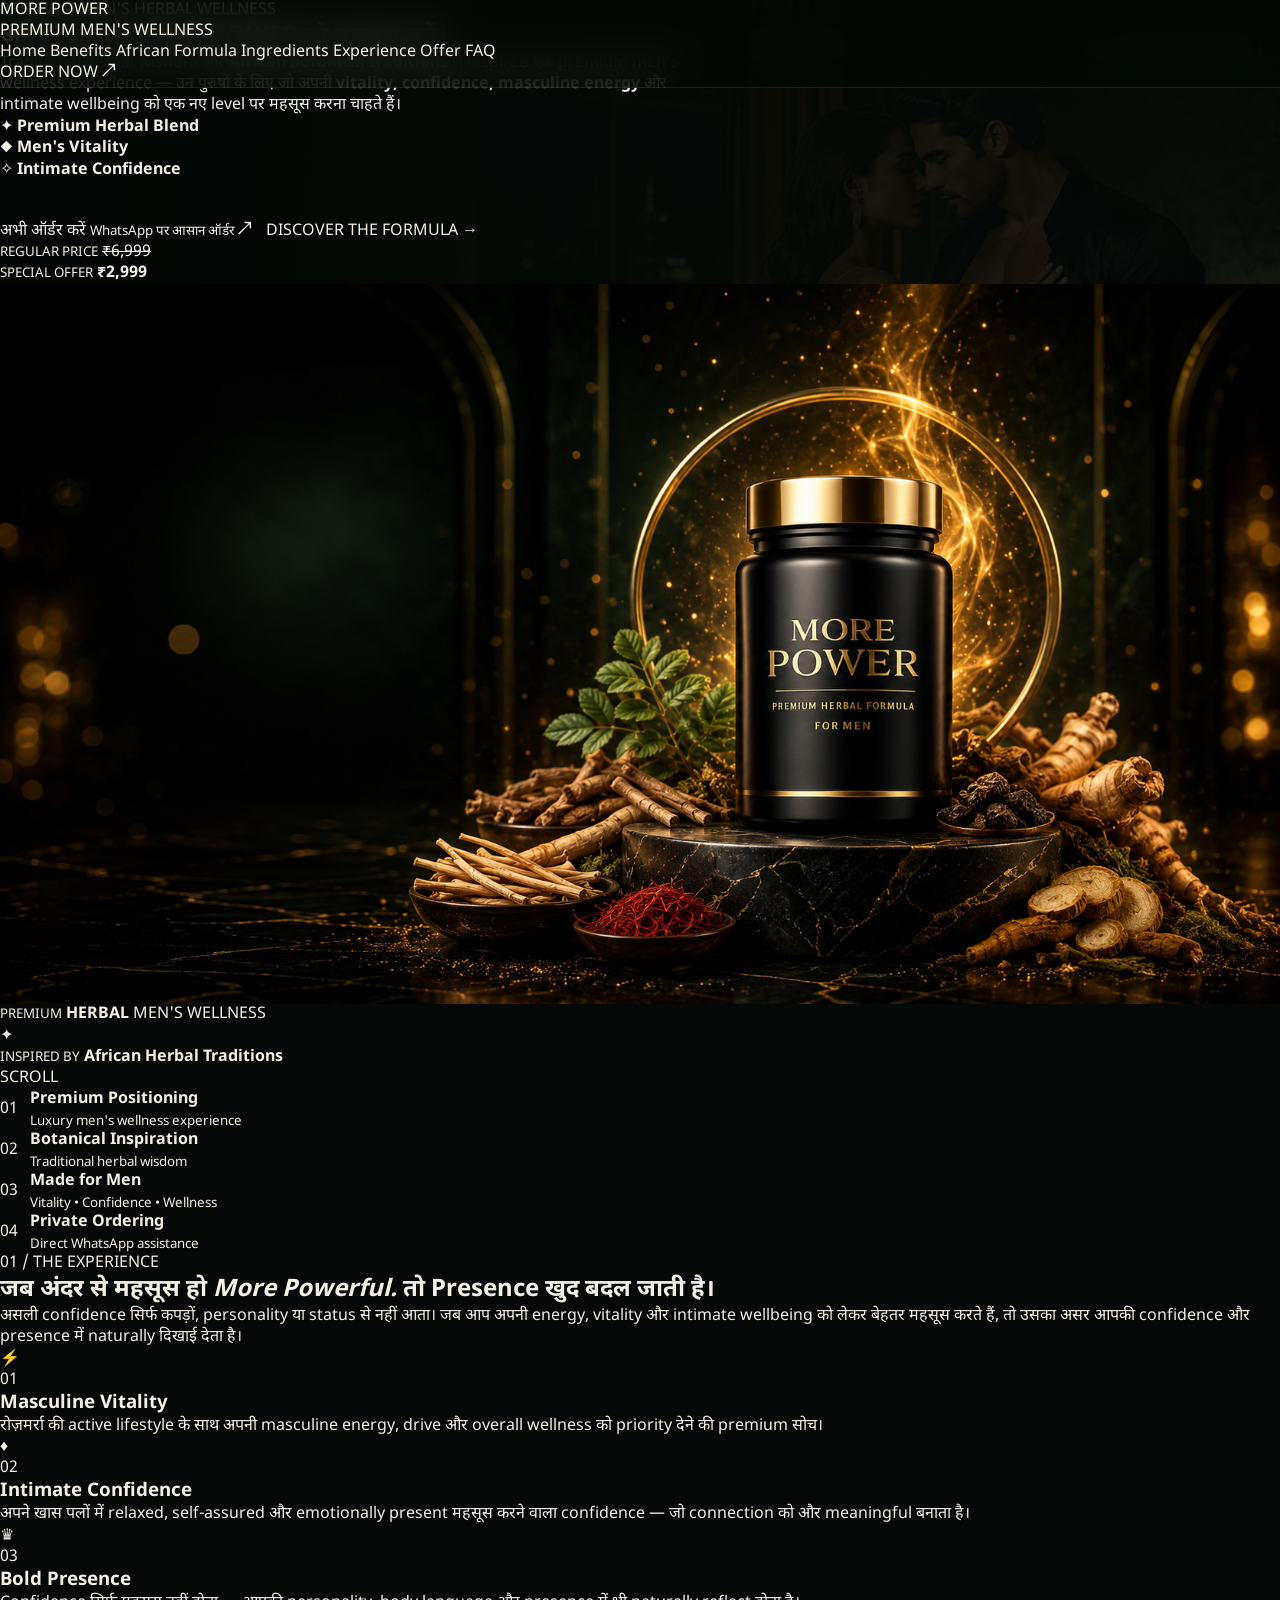
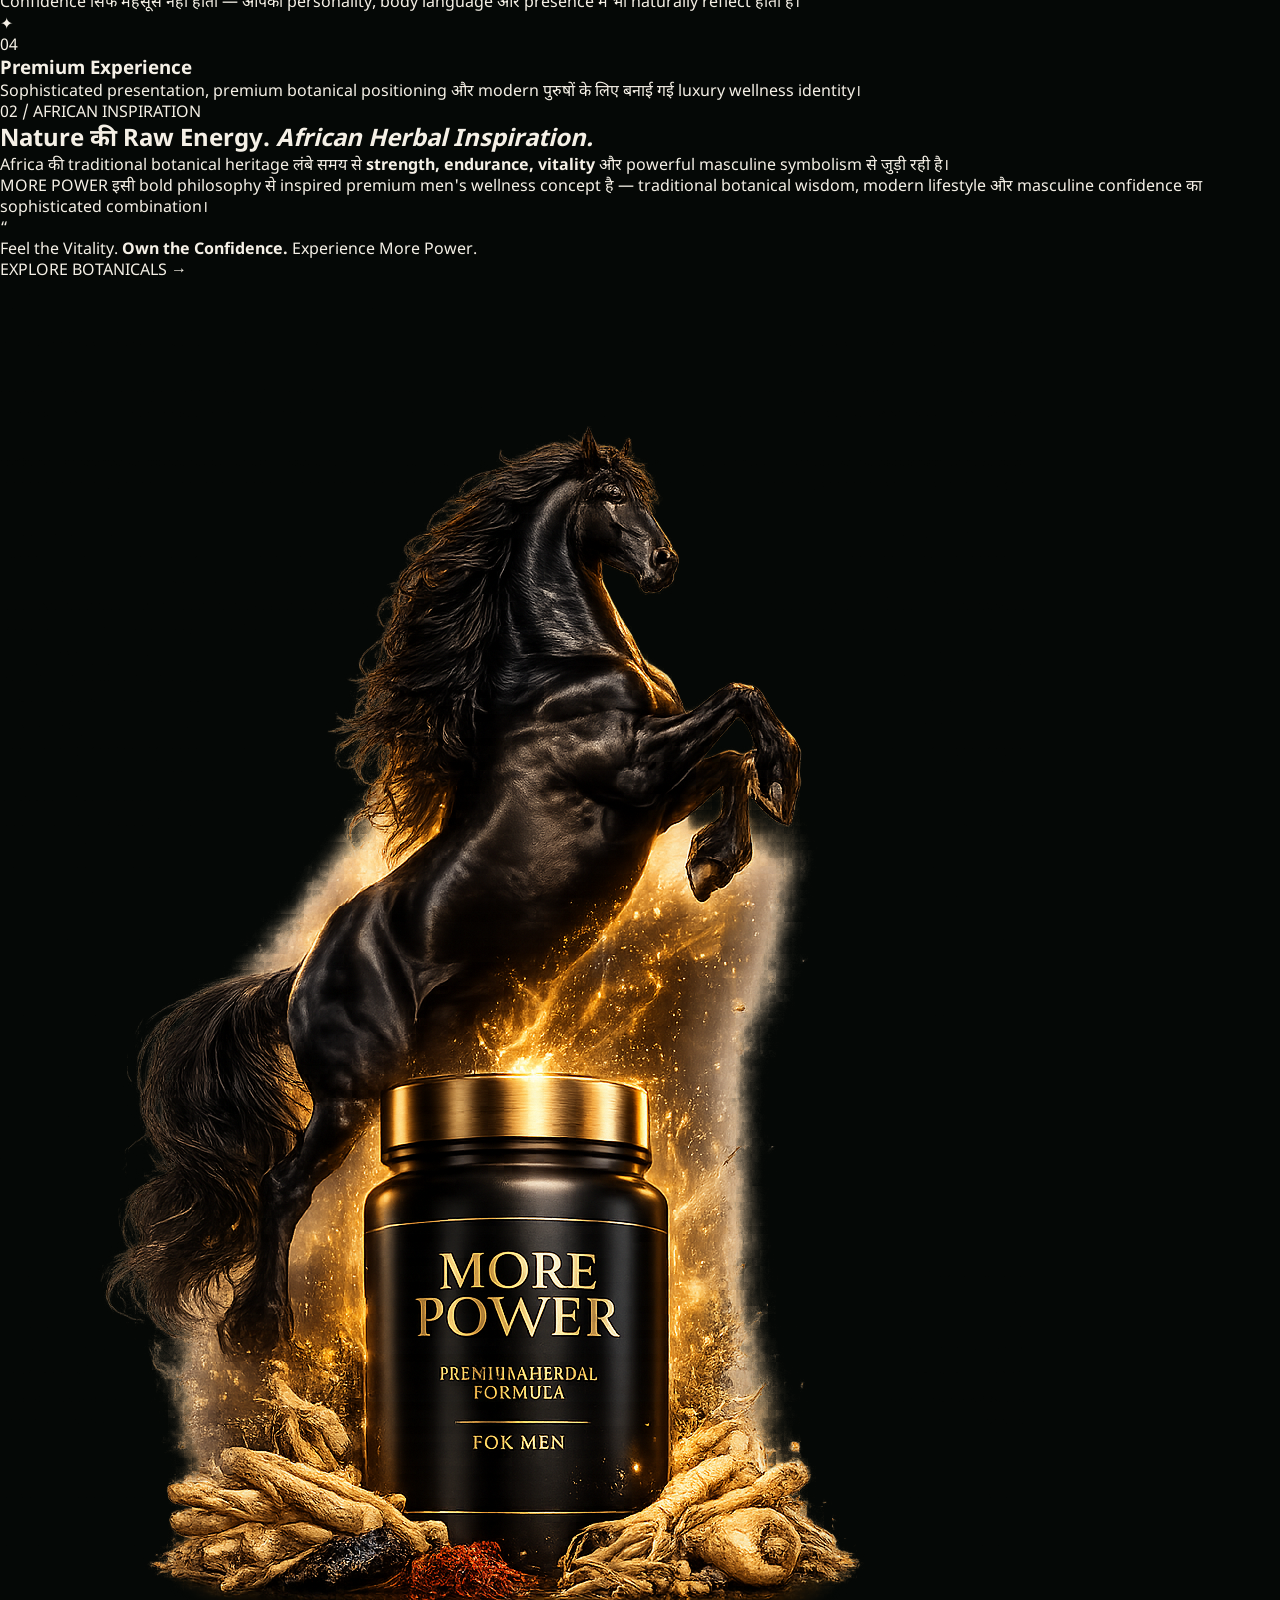
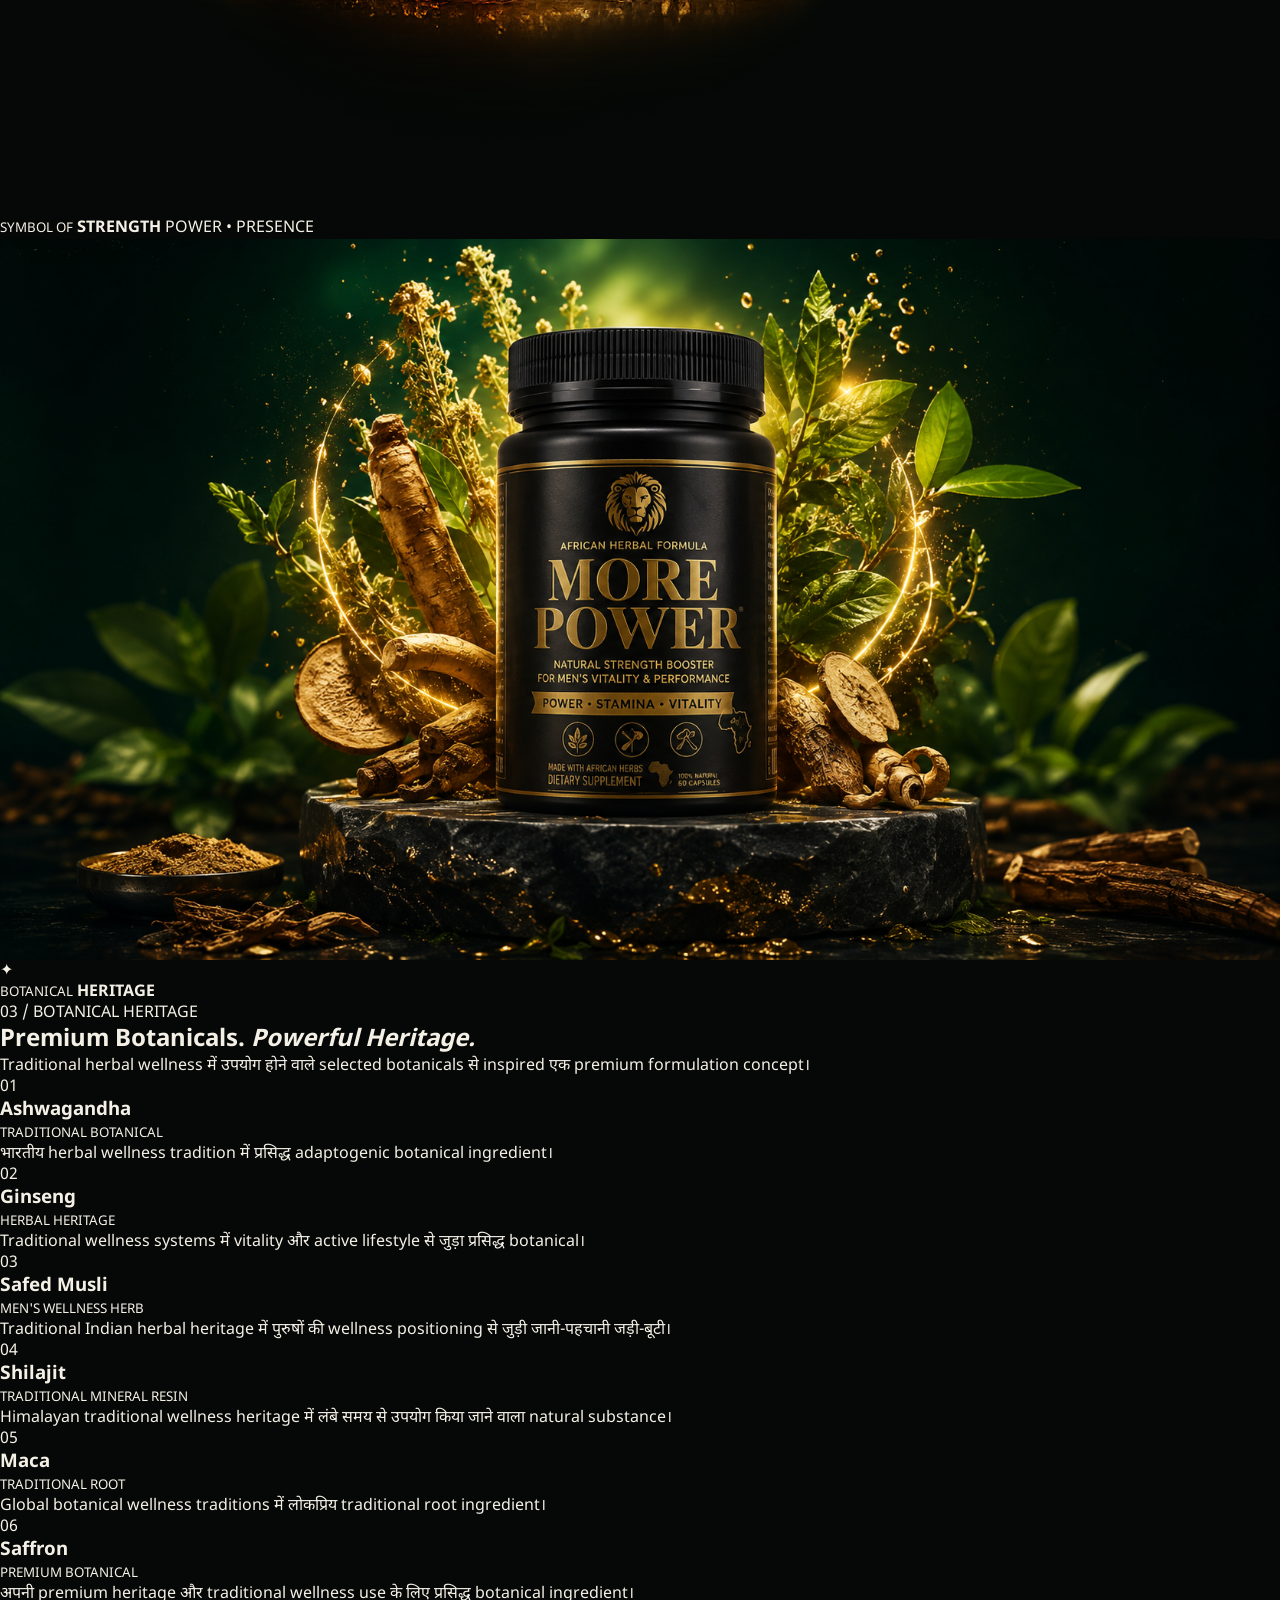
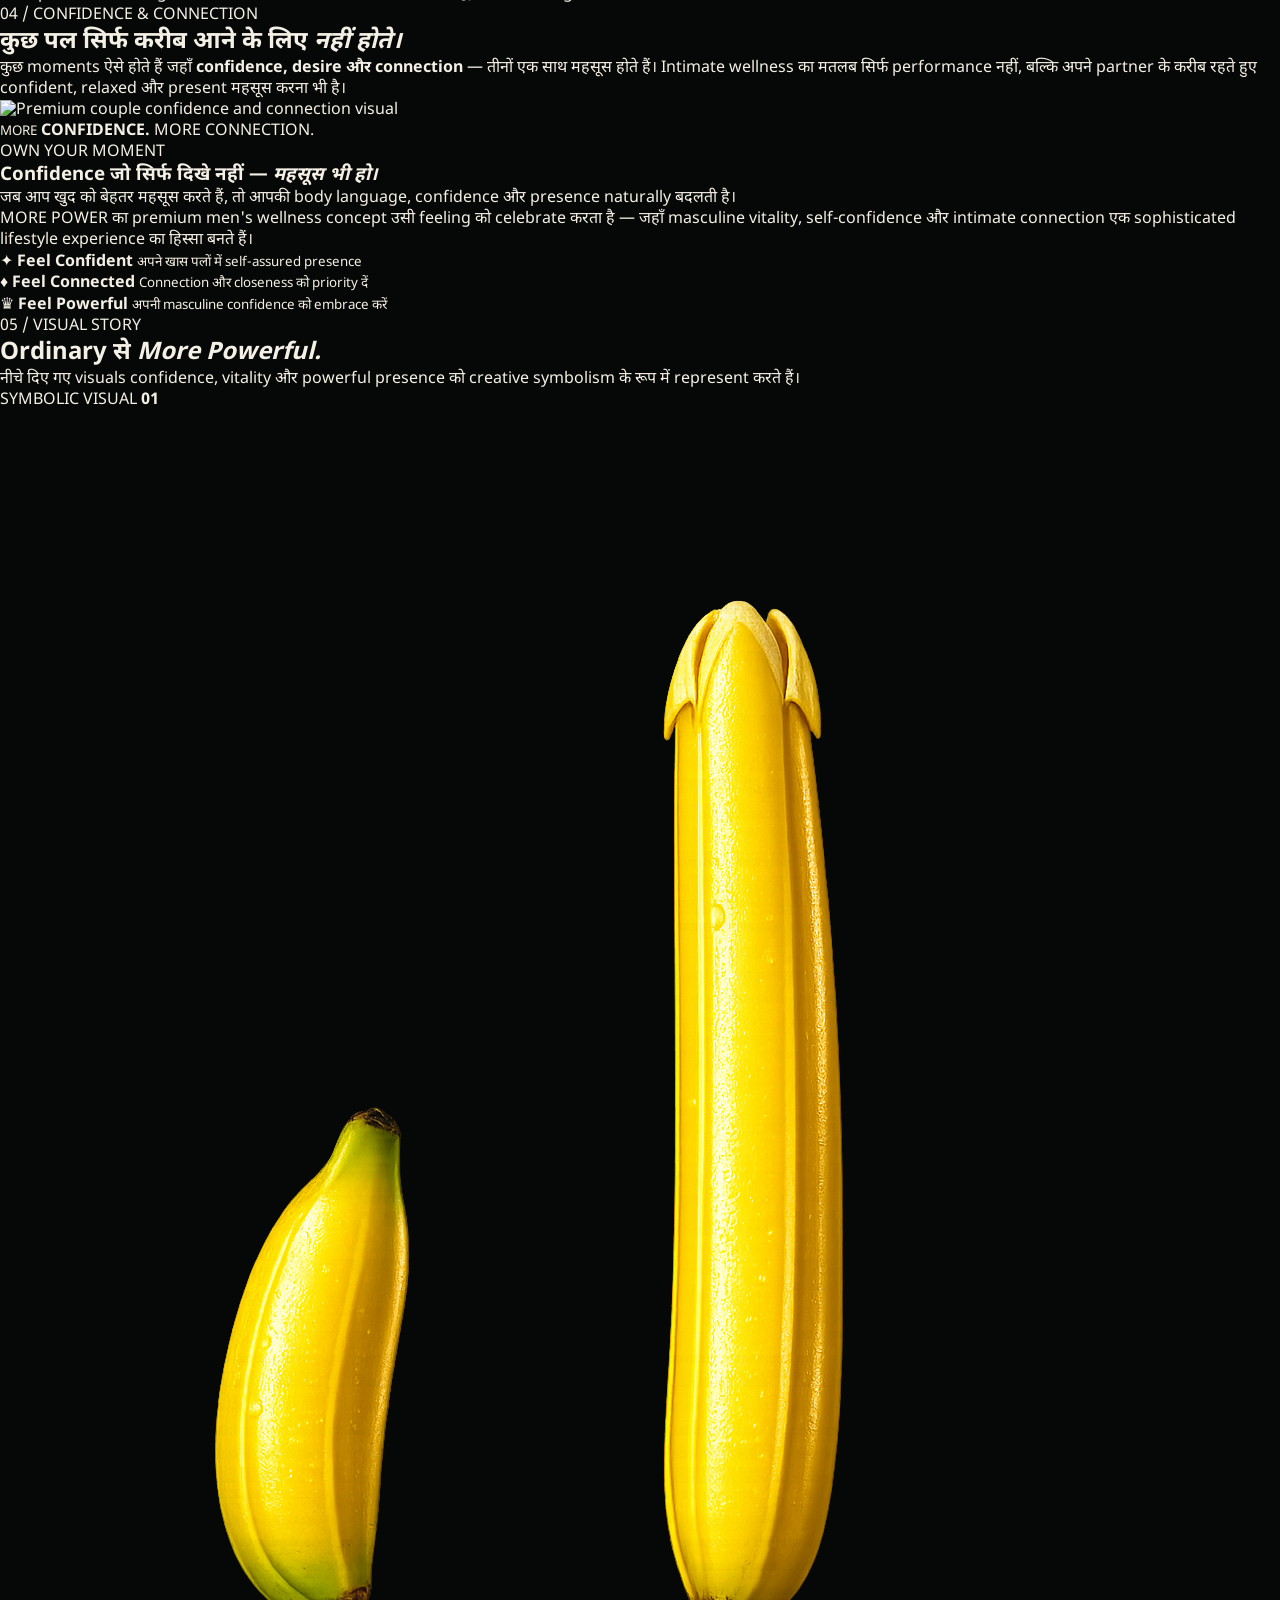
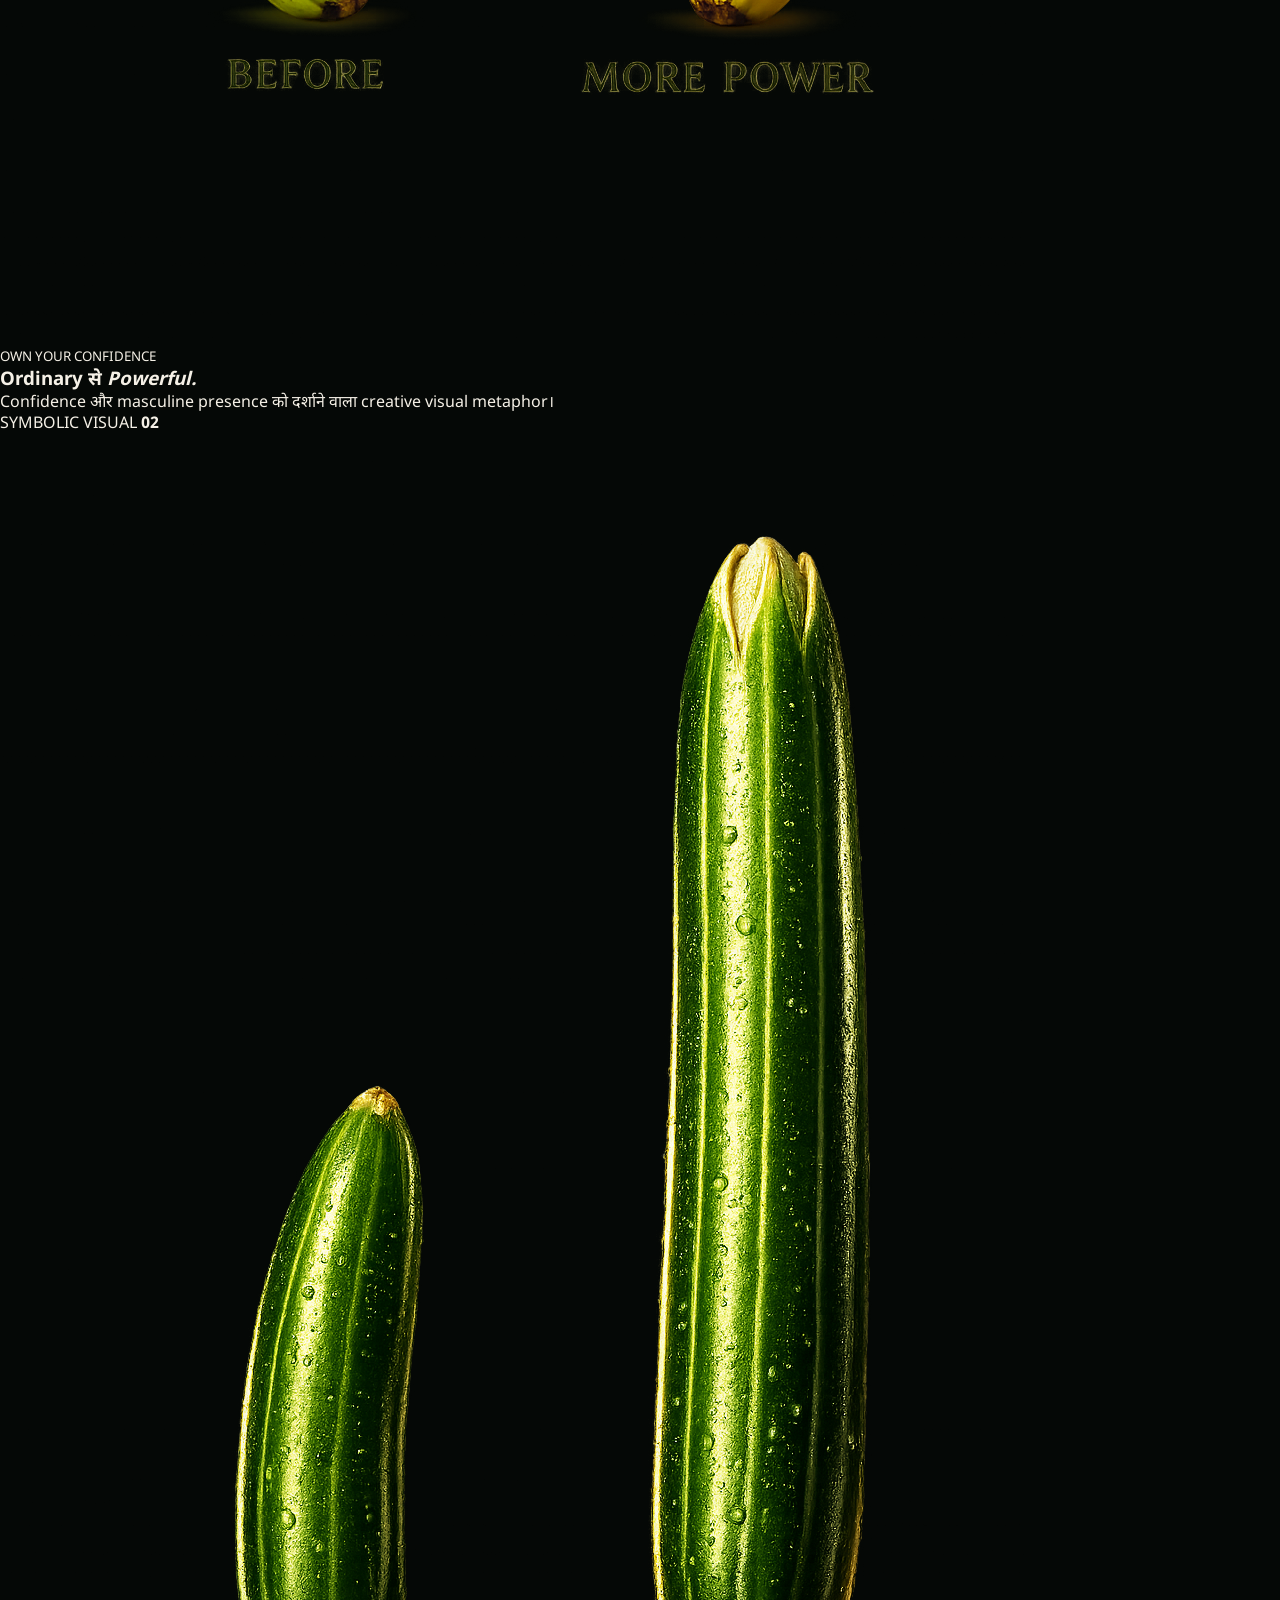
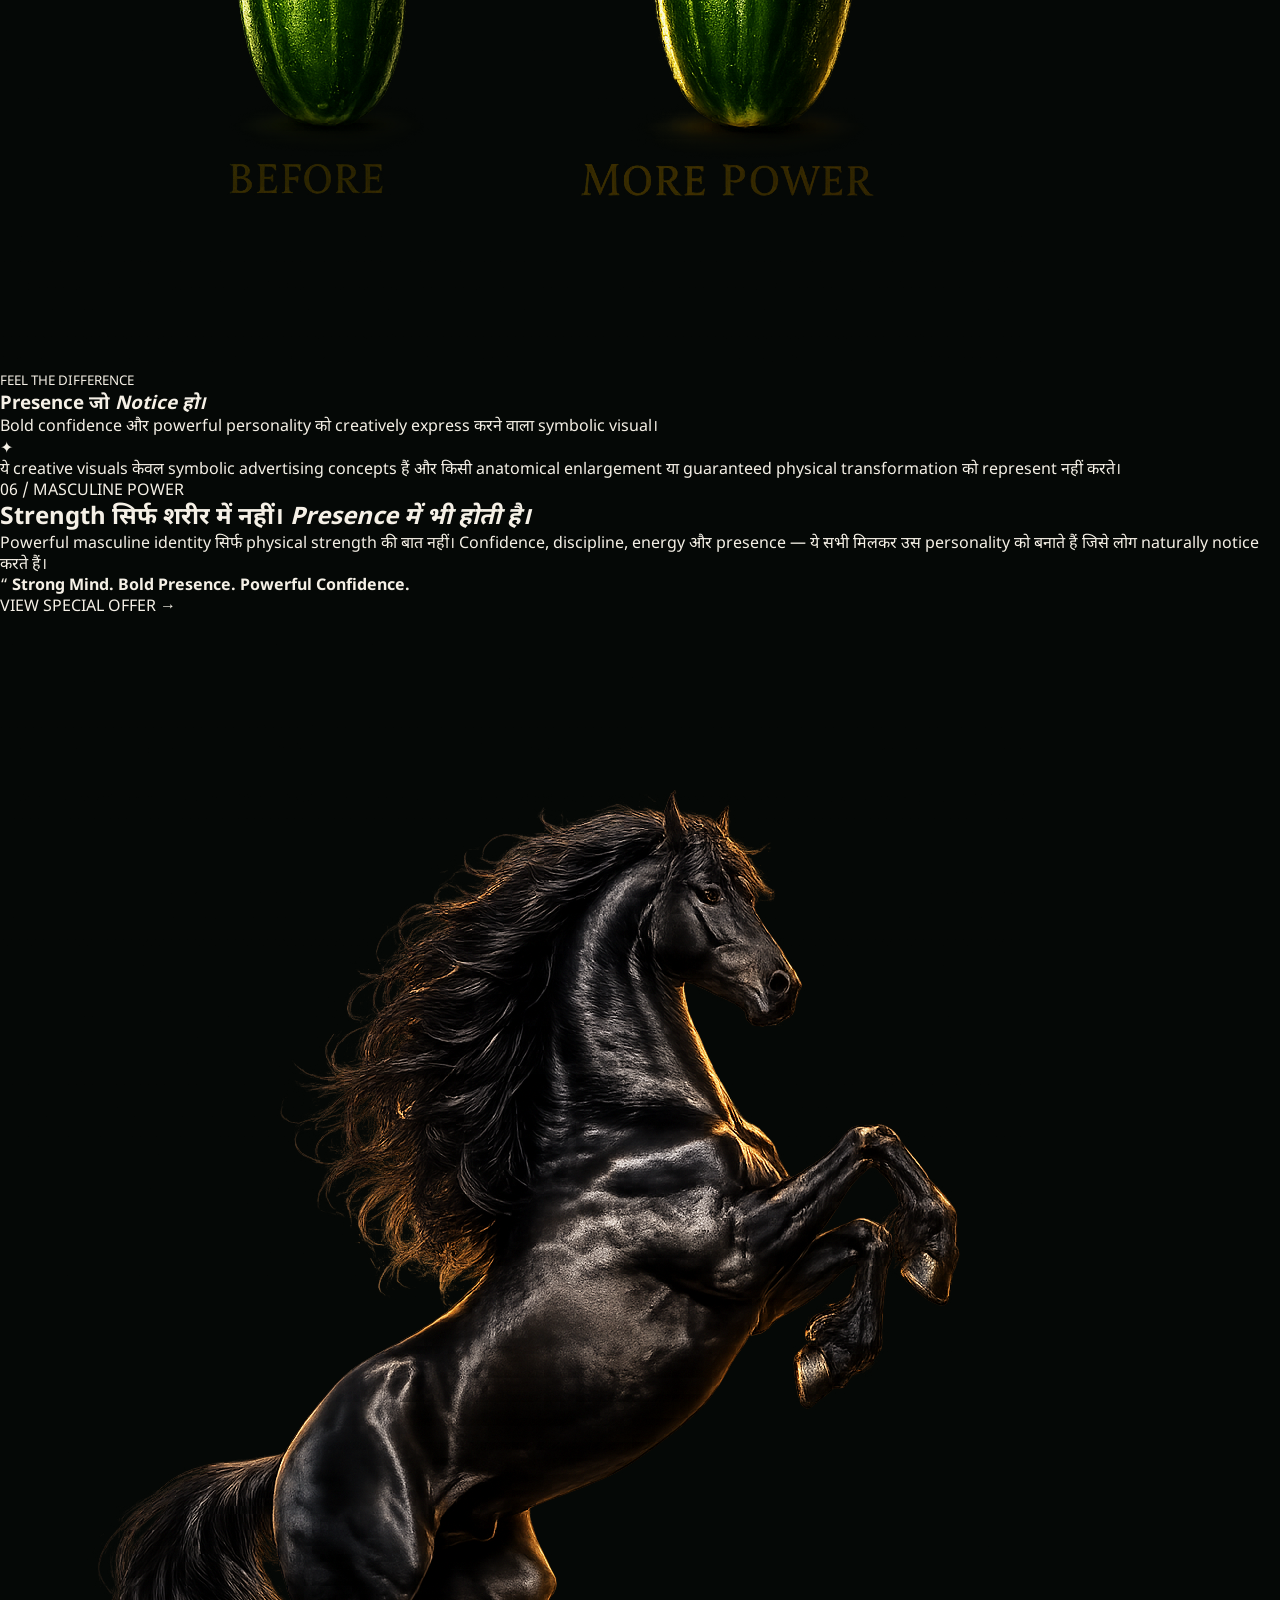
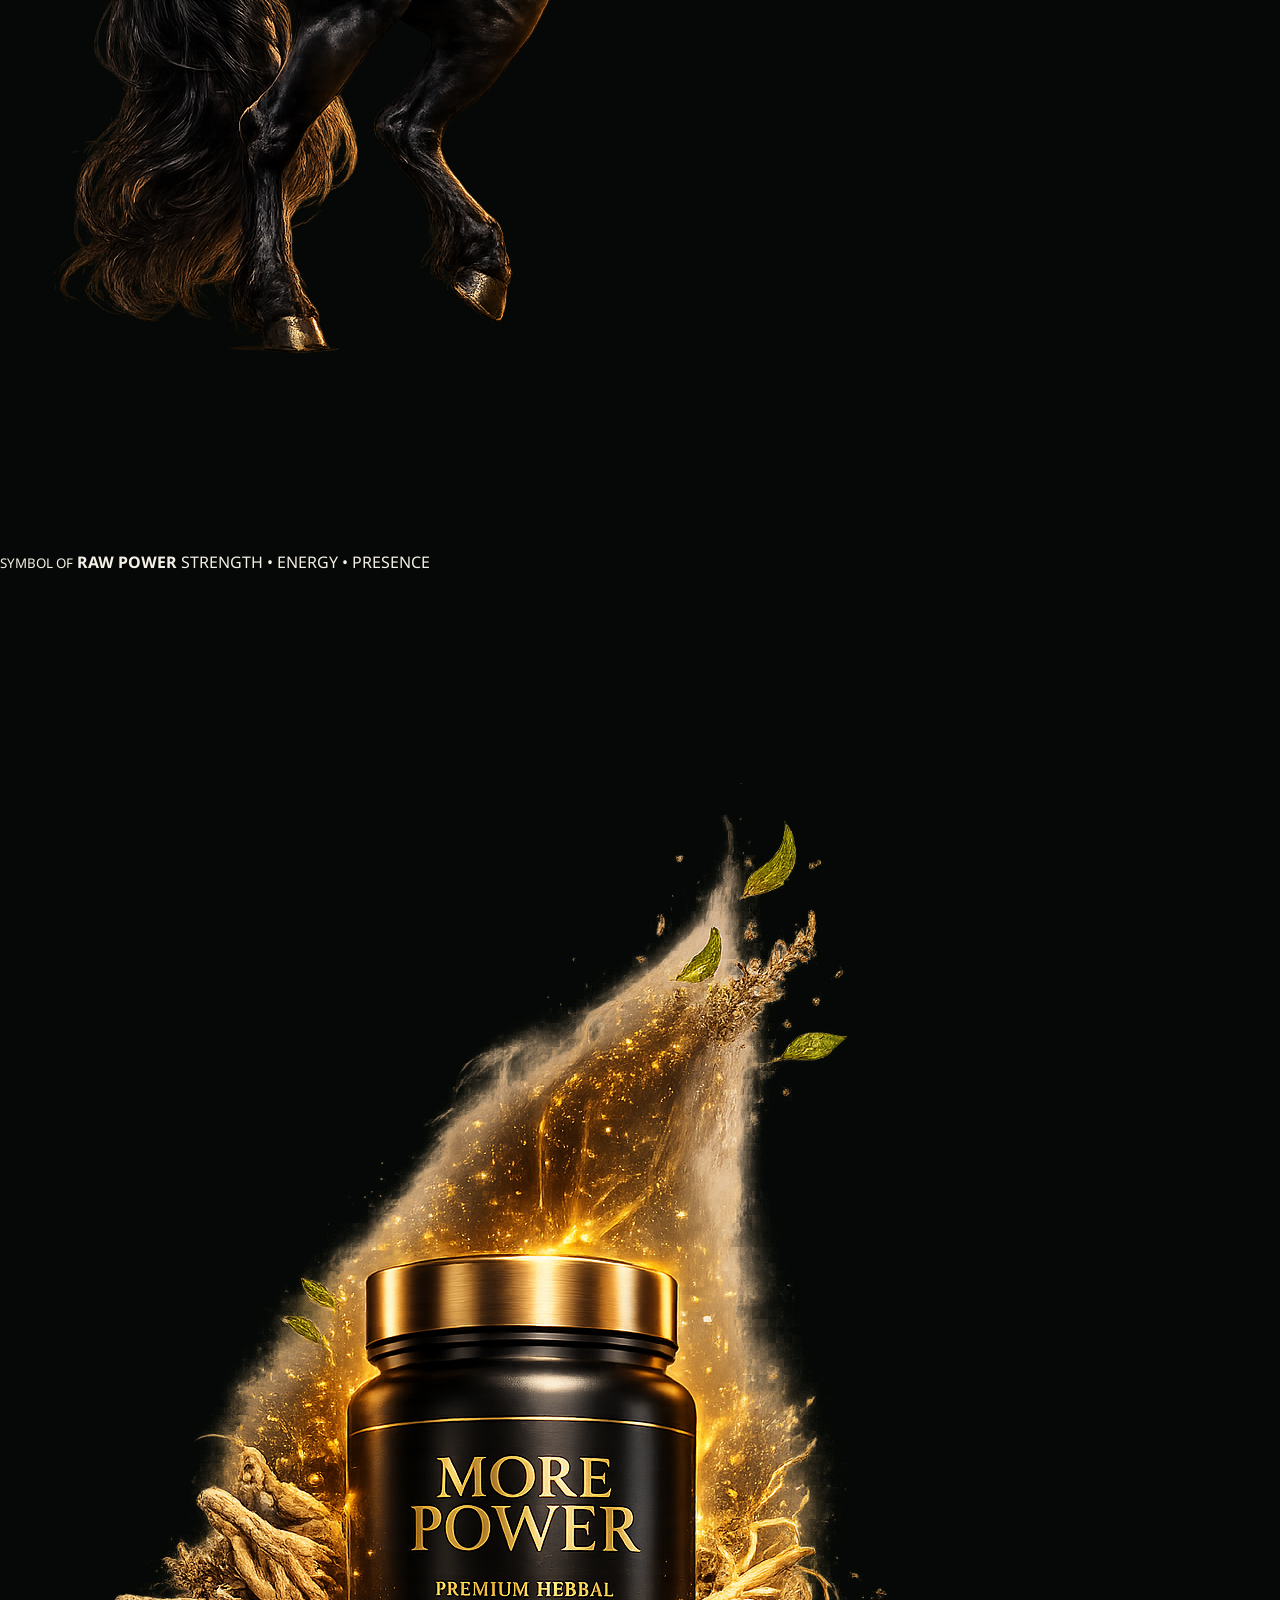
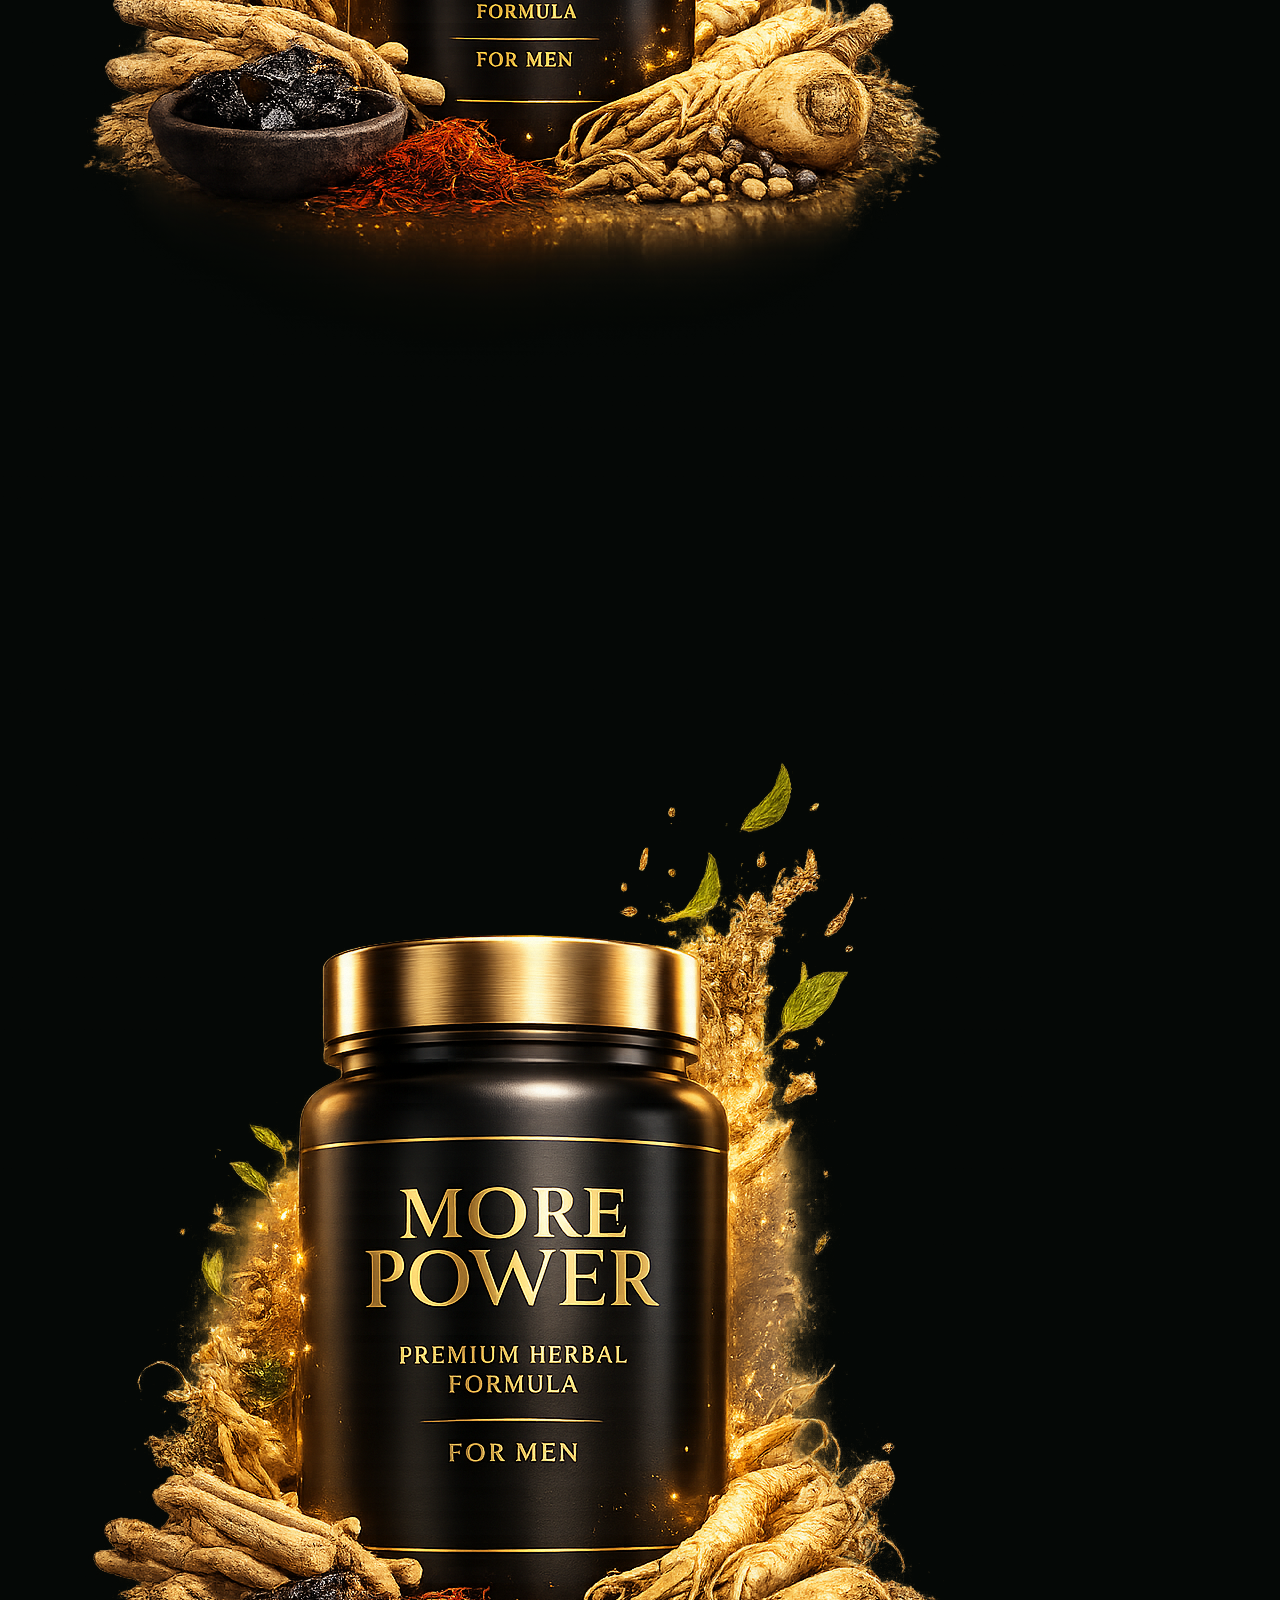
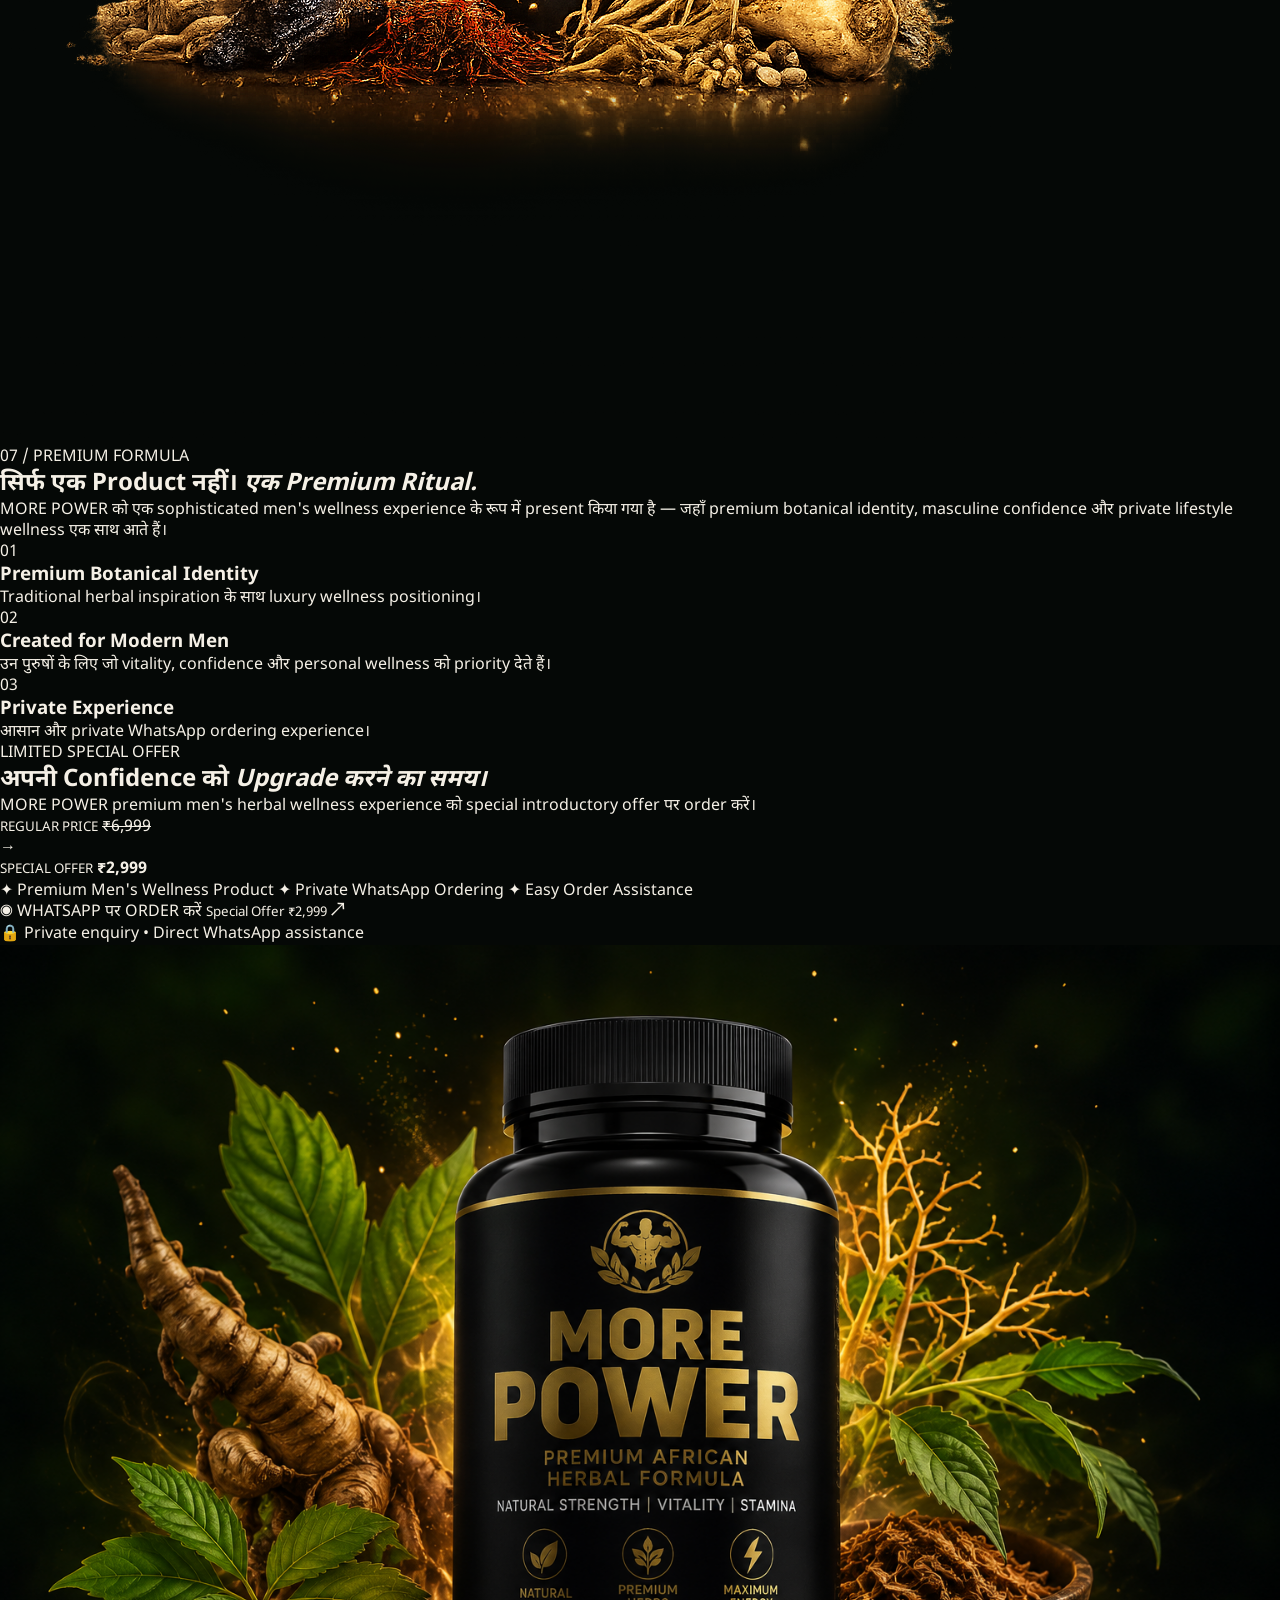
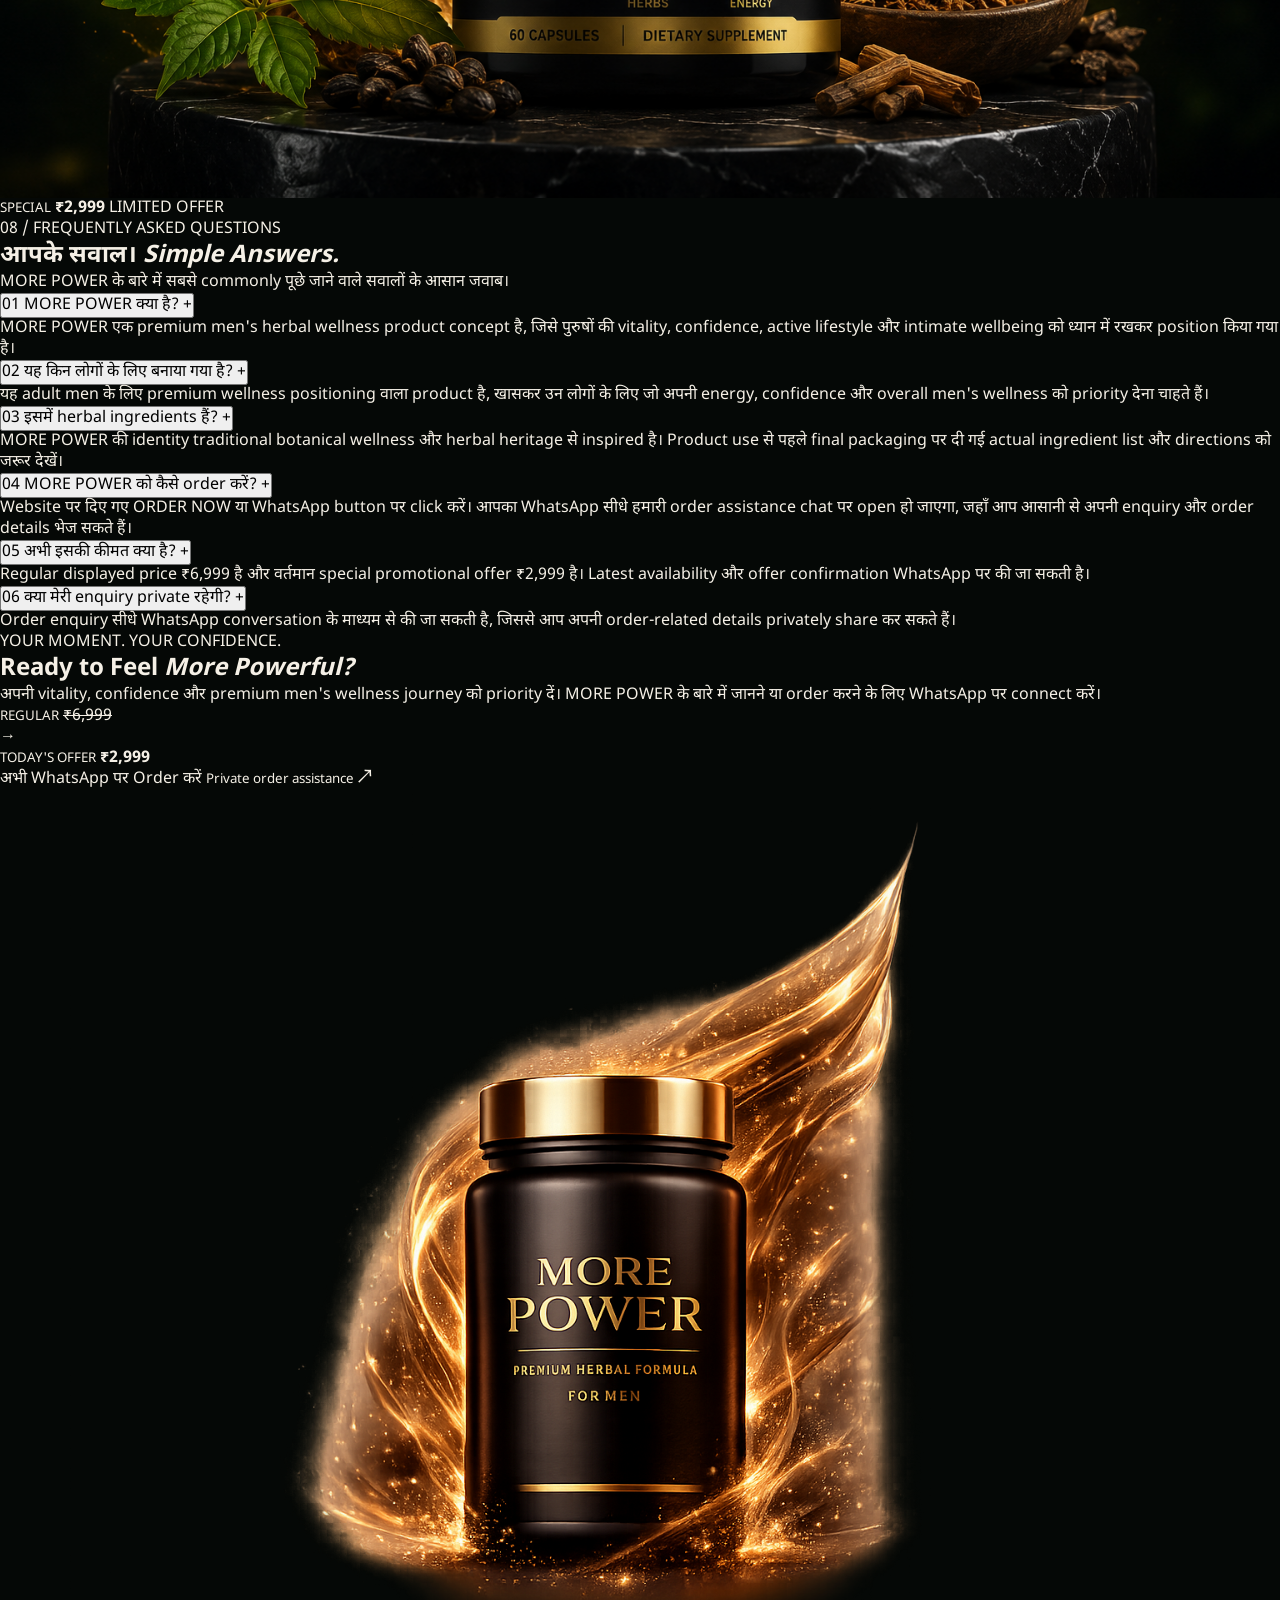
==== commit d98ce643: "Update index.html" ====
--- a/index.html
+++ b/index.html
@@ -1,566 +1,1582 @@
 <!DOCTYPE html>
 <html lang="hi">
 <head>
-
-    <!-- =========================================
-         BASIC META
-    ========================================== -->
     <meta charset="UTF-8">
-
-    <meta
-        name="viewport"
-        content="width=device-width, initial-scale=1.0"
-    >
-
-    <title>MORE POWER | Premium Men's Wellness</title>
+    <meta name="viewport" content="width=device-width, initial-scale=1.0">
+    <meta name="theme-color" content="#050806">
+
+    <title>MORE POWER | Premium Men's Herbal Wellness</title>
 
     <meta
         name="description"
-        content="MORE POWER — पुरुषों की vitality, active lifestyle और confident wellbeing को ध्यान में रखकर बनाया गया premium herbal wellness concept."
+        content="MORE POWER — premium men's herbal wellness formula inspired by traditional botanical wisdom, masculine vitality, confidence and intimate wellness."
     >
 
-    <meta
-        name="theme-color"
-        content="#07110d"
-    >
-
-
-    <!-- =========================================
-         FAVICON
-         File location: assets/favicon.png
-    ========================================== -->
-    <link
-        rel="icon"
-        type="image/png"
-        href="assets/favicon.png"
-    >
-
-    <link
-        rel="apple-touch-icon"
-        href="assets/favicon.png"
-    >
-
-
-    <!-- =========================================
-         GOOGLE FONTS
-    ========================================== -->
+    <link rel="icon" type="image/png" href="energy-jar.png">
+    <link rel="apple-touch-icon" href="energy-jar.png">
+
     <link rel="preconnect" href="https://fonts.googleapis.com">
     <link rel="preconnect" href="https://fonts.gstatic.com" crossorigin>
 
     <link
-        href="https://fonts.googleapis.com/css2?family=DM+Sans:wght@400;500;600;700&family=Noto+Sans+Devanagari:wght@400;500;600;700;800&family=Playfair+Display:ital,wght@0,600;0,700;1,600&display=swap"
+        href="https://fonts.googleapis.com/css2?family=Cormorant+Garamond:ital,wght@0,500;0,600;0,700;1,600&family=Noto+Sans+Devanagari:wght@400;500;600;700;800&family=Montserrat:wght@400;500;600;700;800&display=swap"
         rel="stylesheet"
     >
 
-
-    <!-- =========================================
-         MAIN CSS
-    ========================================== -->
     <link rel="stylesheet" href="style.css">
-
 </head>
 
-
 <body>
 
-
-    <!-- =========================================
-         DECORATIVE BACKGROUND
-    ========================================== -->
-    <div class="site-noise"></div>
-
-
-    <!-- =========================================
-         HEADER / NAVBAR
-    ========================================== -->
-    <header class="site-header" id="siteHeader">
-
-        <div class="nav-container">
-
-
-            <!-- BRAND -->
-            <a href="#home" class="brand" aria-label="MORE POWER Home">
-
-                <span class="brand-main">
-                    MORE POWER
+<header class="site-header" id="top">
+    <div class="header-inner">
+
+        <a class="brand" href="#home" aria-label="MORE POWER Home">
+            <span class="brand-name">MORE POWER</span>
+            <span class="brand-tag">PREMIUM MEN'S WELLNESS</span>
+        </a>
+
+        <button
+            class="menu-toggle"
+            type="button"
+            aria-label="Open navigation"
+            aria-expanded="false"
+        >
+            <span></span>
+            <span></span>
+            <span></span>
+        </button>
+
+        <nav class="main-nav">
+            <a href="#home">Home</a>
+            <a href="#benefits">Benefits</a>
+            <a href="#african-formula">African Formula</a>
+            <a href="#ingredients">Ingredients</a>
+            <a href="#experience">Experience</a>
+            <a href="#offer">Offer</a>
+            <a href="#faq">FAQ</a>
+        </nav>
+
+        <a
+            class="header-order"
+            href="https://wa.me/917689064456?text=Hello%2C%20I%20want%20to%20order%20MORE%20POWER."
+            target="_blank"
+            rel="noopener"
+        >
+            <span>ORDER NOW</span>
+            <b>↗</b>
+        </a>
+
+    </div>
+</header>
+
+
+<main>
+
+<section class="hero" id="home">
+
+    <div class="hero-background">
+        <img
+            src="couple-bedroom.png"
+            alt="Luxury couple lifestyle visual"
+        >
+    </div>
+
+    <div class="hero-overlay"></div>
+
+    <div class="container hero-grid">
+
+        <div class="hero-content">
+
+            <div class="eyebrow">
+                <span></span>
+                PREMIUM MEN'S HERBAL WELLNESS
+            </div>
+
+            <h1>
+                अपने अंदर की
+                <strong>असली <em>POWER</em></strong>
+                को महसूस करें।
+            </h1>
+
+            <p class="hero-lead">
+                Traditional herbal wisdom और
+                <strong>African botanical traditions</strong>
+                से inspired एक premium men's wellness experience —
+                उन पुरुषों के लिए जो अपनी
+                <strong>vitality, confidence, masculine energy</strong>
+                और intimate wellbeing को एक नए level पर महसूस करना चाहते हैं।
+            </p>
+
+            <div class="hero-points">
+
+                <div class="hero-point">
+                    <span>✦</span>
+                    <strong>Premium Herbal Blend</strong>
+                </div>
+
+                <div class="hero-point">
+                    <span>◆</span>
+                    <strong>Men's Vitality</strong>
+                </div>
+
+                <div class="hero-point">
+                    <span>✧</span>
+                    <strong>Intimate Confidence</strong>
+                </div>
+
+            </div>
+
+            <div class="hero-actions">
+
+                <a
+                    class="primary-button"
+                    href="https://wa.me/917689064456?text=Hello%2C%20I%20want%20to%20order%20MORE%20POWER."
+                    target="_blank"
+                    rel="noopener"
+                >
+                    <span>
+                        अभी ऑर्डर करें
+                        <small>WhatsApp पर आसान ऑर्डर</small>
+                    </span>
+
+                    <b>↗</b>
+                </a>
+
+                <a class="text-link" href="#african-formula">
+                    DISCOVER THE FORMULA
+                    <span>→</span>
+                </a>
+
+            </div>
+
+            <div class="hero-price">
+
+                <div>
+                    <small>REGULAR PRICE</small>
+                    <del>₹6,999</del>
+                </div>
+
+                <span class="price-divider"></span>
+
+                <div>
+                    <small>SPECIAL OFFER</small>
+                    <strong>₹2,999</strong>
+                </div>
+
+            </div>
+
+        </div>
+
+
+        <div class="hero-visual">
+
+            <div class="hero-product-glow"></div>
+
+            <div class="hero-product-frame">
+                <img
+                    src="hero-product.png"
+                    alt="MORE POWER premium herbal formula"
+                >
+            </div>
+
+            <div class="hero-seal">
+                <small>PREMIUM</small>
+                <strong>HERBAL</strong>
+                <span>MEN'S WELLNESS</span>
+            </div>
+
+            <div class="hero-note">
+                <span>✦</span>
+
+                <div>
+                    <small>INSPIRED BY</small>
+                    <strong>African Herbal Traditions</strong>
+                </div>
+            </div>
+
+        </div>
+
+    </div>
+
+    <div class="hero-scroll">
+        <span>SCROLL</span>
+        <i></i>
+    </div>
+
+</section>
+
+
+<section class="trust-strip">
+
+    <div class="container trust-grid">
+
+        <div class="trust-item">
+            <span>01</span>
+
+            <div>
+                <strong>Premium Positioning</strong>
+                <small>Luxury men's wellness experience</small>
+            </div>
+        </div>
+
+        <div class="trust-item">
+            <span>02</span>
+
+            <div>
+                <strong>Botanical Inspiration</strong>
+                <small>Traditional herbal wisdom</small>
+            </div>
+        </div>
+
+        <div class="trust-item">
+            <span>03</span>
+
+            <div>
+                <strong>Made for Men</strong>
+                <small>Vitality • Confidence • Wellness</small>
+            </div>
+        </div>
+
+        <div class="trust-item">
+            <span>04</span>
+
+            <div>
+                <strong>Private Ordering</strong>
+                <small>Direct WhatsApp assistance</small>
+            </div>
+        </div>
+
+    </div>
+
+</section>
+
+
+<section class="section benefits-section" id="benefits">
+
+    <div class="container">
+
+        <div class="section-intro centered">
+
+            <span class="section-number">
+                01 / THE EXPERIENCE
+            </span>
+
+            <h2>
+                जब अंदर से महसूस हो
+                <em>More Powerful.</em>
+                तो Presence खुद बदल जाती है।
+            </h2>
+
+            <p>
+                असली confidence सिर्फ कपड़ों, personality या status से नहीं आता।
+                जब आप अपनी energy, vitality और intimate wellbeing को लेकर बेहतर
+                महसूस करते हैं, तो उसका असर आपकी confidence और presence में
+                naturally दिखाई देता है।
+            </p>
+
+        </div>
+
+
+        <div class="benefit-cards">
+
+            <article class="benefit-card">
+
+                <div class="benefit-top">
+                    <div class="benefit-icon">
+                        <span>⚡</span>
+                    </div>
+
+                    <span class="card-number">01</span>
+                </div>
+
+                <h3>Masculine Vitality</h3>
+
+                <p>
+                    रोज़मर्रा की active lifestyle के साथ अपनी masculine energy,
+                    drive और overall wellness को priority देने की premium सोच।
+                </p>
+
+                <span class="card-line"></span>
+
+            </article>
+
+
+            <article class="benefit-card">
+
+                <div class="benefit-top">
+                    <div class="benefit-icon">
+                        <span>♦</span>
+                    </div>
+
+                    <span class="card-number">02</span>
+                </div>
+
+                <h3>Intimate Confidence</h3>
+
+                <p>
+                    अपने खास पलों में relaxed, self-assured और emotionally present
+                    महसूस करने वाला confidence — जो connection को और meaningful
+                    बनाता है।
+                </p>
+
+                <span class="card-line"></span>
+
+            </article>
+
+
+            <article class="benefit-card">
+
+                <div class="benefit-top">
+                    <div class="benefit-icon">
+                        <span>♛</span>
+                    </div>
+
+                    <span class="card-number">03</span>
+                </div>
+
+                <h3>Bold Presence</h3>
+
+                <p>
+                    Confidence सिर्फ महसूस नहीं होता — आपकी personality,
+                    body language और presence में भी naturally reflect होता है।
+                </p>
+
+                <span class="card-line"></span>
+
+            </article>
+
+
+            <article class="benefit-card">
+
+                <div class="benefit-top">
+                    <div class="benefit-icon">
+                        <span>✦</span>
+                    </div>
+
+                    <span class="card-number">04</span>
+                </div>
+
+                <h3>Premium Experience</h3>
+
+                <p>
+                    Sophisticated presentation, premium botanical positioning और
+                    modern पुरुषों के लिए बनाई गई luxury wellness identity।
+                </p>
+
+                <span class="card-line"></span>
+
+            </article>
+
+        </div>
+
+    </div>
+
+</section>
+
+
+<section class="section african-section" id="african-formula">
+
+    <div class="african-glow"></div>
+
+    <div class="container african-grid">
+
+        <div class="african-content">
+
+            <span class="section-number">
+                02 / AFRICAN INSPIRATION
+            </span>
+
+            <h2>
+                Nature की Raw Energy.
+                <em>African Herbal Inspiration.</em>
+            </h2>
+
+            <p class="large-copy">
+                Africa की traditional botanical heritage लंबे समय से
+                <strong>strength, endurance, vitality</strong>
+                और powerful masculine symbolism से जुड़ी रही है।
+            </p>
+
+            <p>
+                MORE POWER इसी bold philosophy से inspired premium men's wellness
+                concept है — traditional botanical wisdom, modern lifestyle और
+                masculine confidence का sophisticated combination।
+            </p>
+
+            <blockquote>
+                <span>“</span>
+
+                <p>
+                    Feel the Vitality.
+                    <strong>Own the Confidence.</strong>
+                    Experience More Power.
+                </p>
+            </blockquote>
+
+            <a class="outline-button" href="#ingredients">
+                EXPLORE BOTANICALS
+                <span>→</span>
+            </a>
+
+        </div>
+
+
+        <div class="african-visual">
+
+            <div class="visual-ring ring-one"></div>
+            <div class="visual-ring ring-two"></div>
+
+            <div class="african-image-main">
+                <img
+                    src="horse-product.png"
+                    alt="MORE POWER strength inspired premium visual"
+                >
+            </div>
+
+            <div class="strength-badge">
+                <small>SYMBOL OF</small>
+                <strong>STRENGTH</strong>
+                <span>POWER • PRESENCE</span>
+            </div>
+
+        </div>
+
+    </div>
+
+</section>
+
+
+<section class="section ingredients-section" id="ingredients">
+
+    <div class="container ingredients-grid">
+
+        <div class="ingredients-visual">
+
+            <div class="ingredients-image">
+                <img
+                    src="herbal-ingredients.png"
+                    alt="Premium herbal ingredients"
+                >
+            </div>
+
+            <div class="ingredients-label">
+                <span>✦</span>
+
+                <div>
+                    <small>BOTANICAL</small>
+                    <strong>HERITAGE</strong>
+                </div>
+            </div>
+
+        </div>
+
+
+        <div class="ingredients-content">
+
+            <span class="section-number">
+                03 / BOTANICAL HERITAGE
+            </span>
+
+            <h2>
+                Premium Botanicals.
+                <em>Powerful Heritage.</em>
+            </h2>
+
+            <p class="ingredients-intro">
+                Traditional herbal wellness में उपयोग होने वाले selected
+                botanicals से inspired एक premium formulation concept।
+            </p>
+
+
+            <div class="ingredient-list">
+
+                <article class="ingredient-item">
+                    <span>01</span>
+
+                    <div>
+                        <h3>Ashwagandha</h3>
+                        <small>TRADITIONAL BOTANICAL</small>
+
+                        <p>
+                            भारतीय herbal wellness tradition में प्रसिद्ध
+                            adaptogenic botanical ingredient।
+                        </p>
+                    </div>
+                </article>
+
+
+                <article class="ingredient-item">
+                    <span>02</span>
+
+                    <div>
+                        <h3>Ginseng</h3>
+                        <small>HERBAL HERITAGE</small>
+
+                        <p>
+                            Traditional wellness systems में vitality और active
+                            lifestyle से जुड़ा प्रसिद्ध botanical।
+                        </p>
+                    </div>
+                </article>
+
+
+                <article class="ingredient-item">
+                    <span>03</span>
+
+                    <div>
+                        <h3>Safed Musli</h3>
+                        <small>MEN'S WELLNESS HERB</small>
+
+                        <p>
+                            Traditional Indian herbal heritage में पुरुषों की
+                            wellness positioning से जुड़ी जानी-पहचानी जड़ी-बूटी।
+                        </p>
+                    </div>
+                </article>
+
+
+                <article class="ingredient-item">
+                    <span>04</span>
+
+                    <div>
+                        <h3>Shilajit</h3>
+                        <small>TRADITIONAL MINERAL RESIN</small>
+
+                        <p>
+                            Himalayan traditional wellness heritage में लंबे समय
+                            से उपयोग किया जाने वाला natural substance।
+                        </p>
+                    </div>
+                </article>
+
+
+                <article class="ingredient-item">
+                    <span>05</span>
+
+                    <div>
+                        <h3>Maca</h3>
+                        <small>TRADITIONAL ROOT</small>
+
+                        <p>
+                            Global botanical wellness traditions में लोकप्रिय
+                            traditional root ingredient।
+                        </p>
+                    </div>
+                </article>
+
+
+                <article class="ingredient-item">
+                    <span>06</span>
+
+                    <div>
+                        <h3>Saffron</h3>
+                        <small>PREMIUM BOTANICAL</small>
+
+                        <p>
+                            अपनी premium heritage और traditional wellness use के
+                            लिए प्रसिद्ध botanical ingredient।
+                        </p>
+                    </div>
+                </article>
+
+            </div>
+
+        </div>
+
+    </div>
+
+</section><section class="section experience-section" id="experience">
+
+    <div class="container">
+
+        <div class="experience-header">
+
+            <div>
+                <span class="section-number">
+                    04 / CONFIDENCE & CONNECTION
                 </span>
 
-                <span class="brand-sub">
-                    PREMIUM MEN'S WELLNESS
+                <h2>
+                    कुछ पल सिर्फ करीब आने के लिए
+                    <em>नहीं होते।</em>
+                </h2>
+            </div>
+
+            <p>
+                कुछ moments ऐसे होते हैं जहाँ
+                <strong>confidence, desire और connection</strong>
+                — तीनों एक साथ महसूस होते हैं।
+                Intimate wellness का मतलब सिर्फ performance नहीं,
+                बल्कि अपने partner के करीब रहते हुए confident,
+                relaxed और present महसूस करना भी है।
+            </p>
+
+        </div>
+
+
+        <div class="experience-feature">
+
+            <div class="experience-image">
+
+                <img
+                    src="couple-transparent.png"
+                    alt="Premium couple confidence and connection visual"
+                >
+
+                <div class="experience-image-glow"></div>
+
+                <div class="experience-tag">
+                    <small>MORE</small>
+                    <strong>CONFIDENCE.</strong>
+                    <span>MORE CONNECTION.</span>
+                </div>
+
+            </div>
+
+
+            <div class="experience-copy">
+
+                <span class="mini-label">
+                    OWN YOUR MOMENT
                 </span>
 
+                <h3>
+                    Confidence जो सिर्फ दिखे नहीं —
+                    <em>महसूस भी हो।</em>
+                </h3>
+
+                <p>
+                    जब आप खुद को बेहतर महसूस करते हैं, तो आपकी body language,
+                    confidence और presence naturally बदलती है।
+                </p>
+
+                <p>
+                    MORE POWER का premium men's wellness concept उसी feeling को
+                    celebrate करता है — जहाँ masculine vitality, self-confidence
+                    और intimate connection एक sophisticated lifestyle experience
+                    का हिस्सा बनते हैं।
+                </p>
+
+                <div class="experience-highlights">
+
+                    <div>
+                        <span>✦</span>
+                        <strong>Feel Confident</strong>
+                        <small>अपने खास पलों में self-assured presence</small>
+                    </div>
+
+                    <div>
+                        <span>♦</span>
+                        <strong>Feel Connected</strong>
+                        <small>Connection और closeness को priority दें</small>
+                    </div>
+
+                    <div>
+                        <span>♛</span>
+                        <strong>Feel Powerful</strong>
+                        <small>अपनी masculine confidence को embrace करें</small>
+                    </div>
+
+                </div>
+
+            </div>
+
+        </div>
+
+    </div>
+
+</section>
+
+
+<section class="section symbolism-section">
+
+    <div class="container">
+
+        <div class="symbolism-heading centered">
+
+            <span class="section-number">
+                05 / VISUAL STORY
+            </span>
+
+            <h2>
+                Ordinary से
+                <em>More Powerful.</em>
+            </h2>
+
+            <p>
+                नीचे दिए गए visuals confidence, vitality और powerful presence
+                को creative symbolism के रूप में represent करते हैं।
+            </p>
+
+        </div>
+
+
+        <div class="symbolism-grid">
+
+            <article class="symbol-card">
+
+                <div class="symbol-card-top">
+                    <span>SYMBOLIC VISUAL</span>
+                    <b>01</b>
+                </div>
+
+                <div class="symbol-image">
+                    <img
+                        src="banana-comparison.png"
+                        alt="Creative symbolic comparison visual"
+                    >
+                </div>
+
+                <div class="symbol-content">
+                    <small>OWN YOUR CONFIDENCE</small>
+
+                    <h3>
+                        Ordinary से
+                        <em>Powerful.</em>
+                    </h3>
+
+                    <p>
+                        Confidence और masculine presence को दर्शाने वाला
+                        creative visual metaphor।
+                    </p>
+                </div>
+
+            </article>
+
+
+            <article class="symbol-card">
+
+                <div class="symbol-card-top">
+                    <span>SYMBOLIC VISUAL</span>
+                    <b>02</b>
+                </div>
+
+                <div class="symbol-image">
+                    <img
+                        src="cucumber-comparison.png"
+                        alt="Creative confidence symbolic visual"
+                    >
+                </div>
+
+                <div class="symbol-content">
+                    <small>FEEL THE DIFFERENCE</small>
+
+                    <h3>
+                        Presence जो
+                        <em>Notice हो।</em>
+                    </h3>
+
+                    <p>
+                        Bold confidence और powerful personality को creatively
+                        express करने वाला symbolic visual।
+                    </p>
+                </div>
+
+            </article>
+
+        </div>
+
+
+        <div class="symbolism-note">
+            <span>✦</span>
+
+            <p>
+                ये creative visuals केवल symbolic advertising concepts हैं और
+                किसी anatomical enlargement या guaranteed physical transformation
+                को represent नहीं करते।
+            </p>
+        </div>
+
+    </div>
+
+</section>
+
+
+<section class="section power-section">
+
+    <div class="container power-grid">
+
+        <div class="power-content">
+
+            <span class="section-number">
+                06 / MASCULINE POWER
+            </span>
+
+            <h2>
+                Strength सिर्फ शरीर में नहीं।
+                <em>Presence में भी होती है।</em>
+            </h2>
+
+            <p>
+                Powerful masculine identity सिर्फ physical strength की बात नहीं।
+                Confidence, discipline, energy और presence — ये सभी मिलकर उस
+                personality को बनाते हैं जिसे लोग naturally notice करते हैं।
+            </p>
+
+            <div class="power-quote">
+                <span>“</span>
+
+                <strong>
+                    Strong Mind.
+                    Bold Presence.
+                    Powerful Confidence.
+                </strong>
+            </div>
+
+            <a class="outline-button" href="#offer">
+                VIEW SPECIAL OFFER
+                <span>→</span>
             </a>
 
-
-            <!-- DESKTOP NAVIGATION -->
-            <nav class="desktop-nav" aria-label="Main Navigation">
-
-                <a href="#home" class="nav-link active">
-                    HOME
+        </div>
+
+
+        <div class="power-visual">
+
+            <div class="power-circle"></div>
+
+            <img
+                src="black-stallion.png"
+                alt="Black stallion symbol of strength and power"
+            >
+
+            <div class="power-badge">
+                <small>SYMBOL OF</small>
+                <strong>RAW POWER</strong>
+                <span>STRENGTH • ENERGY • PRESENCE</span>
+            </div>
+
+        </div>
+
+    </div>
+
+</section>
+
+
+<section class="section formula-showcase">
+
+    <div class="container formula-showcase-grid">
+
+        <div class="formula-showcase-visual">
+
+            <div class="formula-frame">
+
+                <img
+                    src="product-herbs-1.png"
+                    alt="MORE POWER premium herbal product"
+                >
+
+            </div>
+
+            <div class="formula-small-card">
+
+                <img
+                    src="product-herbs-2.png"
+                    alt="MORE POWER botanical presentation"
+                >
+
+            </div>
+
+        </div>
+
+
+        <div class="formula-showcase-content">
+
+            <span class="section-number">
+                07 / PREMIUM FORMULA
+            </span>
+
+            <h2>
+                सिर्फ एक Product नहीं।
+                <em>एक Premium Ritual.</em>
+            </h2>
+
+            <p>
+                MORE POWER को एक sophisticated men's wellness experience के रूप
+                में present किया गया है — जहाँ premium botanical identity,
+                masculine confidence और private lifestyle wellness एक साथ आते हैं।
+            </p>
+
+
+            <div class="formula-features">
+
+                <div>
+                    <span>01</span>
+
+                    <h3>Premium Botanical Identity</h3>
+
+                    <p>
+                        Traditional herbal inspiration के साथ luxury wellness
+                        positioning।
+                    </p>
+                </div>
+
+
+                <div>
+                    <span>02</span>
+
+                    <h3>Created for Modern Men</h3>
+
+                    <p>
+                        उन पुरुषों के लिए जो vitality, confidence और personal
+                        wellness को priority देते हैं।
+                    </p>
+                </div>
+
+
+                <div>
+                    <span>03</span>
+
+                    <h3>Private Experience</h3>
+
+                    <p>
+                        आसान और private WhatsApp ordering experience।
+                    </p>
+                </div>
+
+            </div>
+
+        </div>
+
+    </div>
+
+</section>
+
+
+<section class="offer-section" id="offer">
+
+    <div class="offer-background"></div>
+
+    <div class="container offer-grid">
+
+        <div class="offer-content">
+
+            <span class="section-number">
+                LIMITED SPECIAL OFFER
+            </span>
+
+            <h2>
+                अपनी Confidence को
+                <em>Upgrade करने का समय।</em>
+            </h2>
+
+            <p>
+                MORE POWER premium men's herbal wellness experience को
+                special introductory offer पर order करें।
+            </p>
+
+
+            <div class="offer-price-box">
+
+                <div class="old-price">
+                    <small>REGULAR PRICE</small>
+                    <del>₹6,999</del>
+                </div>
+
+                <div class="offer-arrow">
+                    →
+                </div>
+
+                <div class="new-price">
+                    <small>SPECIAL OFFER</small>
+                    <strong>₹2,999</strong>
+                </div>
+
+            </div>
+
+
+            <div class="offer-benefits">
+
+                <span>✦ Premium Men's Wellness Product</span>
+                <span>✦ Private WhatsApp Ordering</span>
+                <span>✦ Easy Order Assistance</span>
+
+            </div>
+
+
+            <a
+                class="offer-button"
+                href="https://wa.me/917689064456?text=Hello%2C%20I%20want%20to%20order%20MORE%20POWER%20at%20the%20special%20offer%20price%20of%20Rs.%202999."
+                target="_blank"
+                rel="noopener"
+            >
+
+                <span class="whatsapp-mark">◉</span>
+
+                <span>
+                    WHATSAPP पर ORDER करें
+                    <small>Special Offer ₹2,999</small>
+                </span>
+
+                <b>↗</b>
+
+            </a>
+
+
+            <p class="privacy-line">
+                🔒 Private enquiry • Direct WhatsApp assistance
+            </p>
+
+        </div>
+
+
+        <div class="offer-product">
+
+            <div class="offer-halo"></div>
+
+            <img
+                src="final-product.png"
+                alt="MORE POWER special offer product"
+            >
+
+            <div class="offer-seal">
+
+                <small>SPECIAL</small>
+
+                <strong>
+                    ₹2,999
+                </strong>
+
+                <span>
+                    LIMITED OFFER
+                </span>
+
+            </div>
+
+        </div>
+
+    </div>
+
+</section>
+
+
+<section class="section faq-section" id="faq">
+
+    <div class="container">
+
+        <div class="faq-heading">
+
+            <span class="section-number">
+                08 / FREQUENTLY ASKED QUESTIONS
+            </span>
+
+            <h2>
+                आपके सवाल।
+                <em>Simple Answers.</em>
+            </h2>
+
+            <p>
+                MORE POWER के बारे में सबसे commonly पूछे जाने वाले सवालों के
+                आसान जवाब।
+            </p>
+
+        </div>
+
+
+        <div class="faq-list">
+
+            <article class="faq-item active">
+
+                <button class="faq-question" type="button">
+
+                    <span class="faq-number">01</span>
+
+                    <span class="faq-question-text">
+                        MORE POWER क्या है?
+                    </span>
+
+                    <span class="faq-toggle">+</span>
+
+                </button>
+
+                <div class="faq-answer">
+
+                    <div class="faq-answer-inner">
+
+                        <p>
+                            MORE POWER एक premium men's herbal wellness product
+                            concept है, जिसे पुरुषों की vitality, confidence,
+                            active lifestyle और intimate wellbeing को ध्यान में
+                            रखकर position किया गया है।
+                        </p>
+
+                    </div>
+
+                </div>
+
+            </article>
+
+
+            <article class="faq-item">
+
+                <button class="faq-question" type="button">
+
+                    <span class="faq-number">02</span>
+
+                    <span class="faq-question-text">
+                        यह किन लोगों के लिए बनाया गया है?
+                    </span>
+
+                    <span class="faq-toggle">+</span>
+
+                </button>
+
+                <div class="faq-answer">
+
+                    <div class="faq-answer-inner">
+
+                        <p>
+                            यह adult men के लिए premium wellness positioning
+                            वाला product है, खासकर उन लोगों के लिए जो अपनी
+                            energy, confidence और overall men's wellness को
+                            priority देना चाहते हैं।
+                        </p>
+
+                    </div>
+
+                </div>
+
+            </article>
+
+
+            <article class="faq-item">
+
+                <button class="faq-question" type="button">
+
+                    <span class="faq-number">03</span>
+
+                    <span class="faq-question-text">
+                        इसमें herbal ingredients हैं?
+                    </span>
+
+                    <span class="faq-toggle">+</span>
+
+                </button>
+
+                <div class="faq-answer">
+
+                    <div class="faq-answer-inner">
+
+                        <p>
+                            MORE POWER की identity traditional botanical wellness
+                            और herbal heritage से inspired है। Product use से पहले
+                            final packaging पर दी गई actual ingredient list और
+                            directions को जरूर देखें।
+                        </p>
+
+                    </div>
+
+                </div>
+
+            </article>
+
+
+            <article class="faq-item">
+
+                <button class="faq-question" type="button">
+
+                    <span class="faq-number">04</span>
+
+                    <span class="faq-question-text">
+                        MORE POWER को कैसे order करें?
+                    </span>
+
+                    <span class="faq-toggle">+</span>
+
+                </button>
+
+                <div class="faq-answer">
+
+                    <div class="faq-answer-inner">
+
+                        <p>
+                            Website पर दिए गए ORDER NOW या WhatsApp button पर
+                            click करें। आपका WhatsApp सीधे हमारी order assistance
+                            chat पर open हो जाएगा, जहाँ आप आसानी से अपनी enquiry
+                            और order details भेज सकते हैं।
+                        </p>
+
+                    </div>
+
+                </div>
+
+            </article>
+
+
+            <article class="faq-item">
+
+                <button class="faq-question" type="button">
+
+                    <span class="faq-number">05</span>
+
+                    <span class="faq-question-text">
+                        अभी इसकी कीमत क्या है?
+                    </span>
+
+                    <span class="faq-toggle">+</span>
+
+                </button>
+
+                <div class="faq-answer">
+
+                    <div class="faq-answer-inner">
+
+                        <p>
+                            Regular displayed price ₹6,999 है और वर्तमान special
+                            promotional offer ₹2,999 है। Latest availability और
+                            offer confirmation WhatsApp पर की जा सकती है।
+                        </p>
+
+                    </div>
+
+                </div>
+
+            </article>
+
+
+            <article class="faq-item">
+
+                <button class="faq-question" type="button">
+
+                    <span class="faq-number">06</span>
+
+                    <span class="faq-question-text">
+                        क्या मेरी enquiry private रहेगी?
+                    </span>
+
+                    <span class="faq-toggle">+</span>
+
+                </button>
+
+                <div class="faq-answer">
+
+                    <div class="faq-answer-inner">
+
+                        <p>
+                            Order enquiry सीधे WhatsApp conversation के माध्यम
+                            से की जा सकती है, जिससे आप अपनी order-related details
+                            privately share कर सकते हैं।
+                        </p>
+
+                    </div>
+
+                </div>
+
+            </article>
+
+        </div>
+
+    </div>
+
+</section>
+
+
+<section class="final-cta-section">
+
+    <div class="final-cta-glow"></div>
+
+    <div class="container">
+
+        <div class="final-cta-box">
+
+            <div class="final-cta-content">
+
+                <span class="section-number">
+                    YOUR MOMENT. YOUR CONFIDENCE.
+                </span>
+
+                <h2>
+                    Ready to Feel
+                    <em>More Powerful?</em>
+                </h2>
+
+                <p>
+                    अपनी vitality, confidence और premium men's wellness journey
+                    को priority दें। MORE POWER के बारे में जानने या order करने
+                    के लिए WhatsApp पर connect करें।
+                </p>
+
+
+                <div class="final-price">
+
+                    <div>
+                        <small>REGULAR</small>
+                        <del>₹6,999</del>
+                    </div>
+
+                    <span class="price-arrow">
+                        →
+                    </span>
+
+                    <div>
+                        <small>TODAY'S OFFER</small>
+                        <strong>₹2,999</strong>
+                    </div>
+
+                </div>
+
+
+                <a
+                    class="primary-button final-order-button"
+                    href="https://wa.me/917689064456?text=Hello%2C%20I%20want%20to%20order%20MORE%20POWER%20at%20Rs.%202999."
+                    target="_blank"
+                    rel="noopener"
+                >
+
+                    <span>
+                        अभी WhatsApp पर Order करें
+                        <small>Private order assistance</small>
+                    </span>
+
+                    <b>↗</b>
+
                 </a>
 
-                <a href="#benefits" class="nav-link">
-                    BENEFITS
-                </a>
-
-                <a href="#formula" class="nav-link">
-                    AFRICAN FORMULA
-                </a>
-
-                <a href="#ingredients" class="nav-link">
-                    INGREDIENTS
-                </a>
-
-                <a href="#offer" class="nav-link">
-                    OFFER
-                </a>
-
-                <a href="#faq" class="nav-link">
-                    FAQ
-                </a>
-
-            </nav>
-
-
-            <!-- DESKTOP ORDER BUTTON -->
+            </div>
+
+
+            <div class="final-cta-product">
+
+                <div class="final-product-halo"></div>
+
+                <img
+                    src="energy-jar.png"
+                    alt="MORE POWER premium men's herbal wellness"
+                >
+
+                <div class="final-product-seal">
+                    <span>PREMIUM</span>
+                    <strong>MORE<br>POWER</strong>
+                </div>
+
+            </div>
+
+        </div>
+
+    </div>
+
+</section>
+
+
+<section class="whatsapp-strip">
+
+    <div class="container whatsapp-strip-inner">
+
+        <div class="whatsapp-strip-copy">
+
+            <span class="whatsapp-status">
+                <i class="status-dot"></i>
+                WHATSAPP
+            </span>
+
+            <div>
+                <strong>
+                    Order करने में मदद चाहिए?
+                </strong>
+
+                <p>
+                    WhatsApp पर सीधे enquiry करें — quick और simple assistance।
+                </p>
+            </div>
+
+        </div>
+
+
+        <a
+            class="whatsapp-strip-button"
+            href="https://wa.me/917689064456?text=Hello%2C%20I%20need%20more%20information%20about%20MORE%20POWER."
+            target="_blank"
+            rel="noopener"
+        >
+
+            <span class="whatsapp-icon">◉</span>
+
+            CHAT ON WHATSAPP
+
+            <b>↗</b>
+
+        </a>
+
+    </div>
+
+</section>
+
+</main>
+
+
+<footer class="site-footer">
+
+    <div class="container footer-main">
+
+        <div class="footer-brand">
+
+            <a class="footer-logo" href="#home">
+                <span class="logo-main">MORE POWER</span>
+                <span class="logo-sub">PREMIUM MEN'S WELLNESS</span>
+            </a>
+
+            <p>
+                Premium men's herbal wellness identity inspired by botanical
+                traditions, vitality, confidence and sophisticated living.
+            </p>
+
             <a
-                href="#offer"
-                class="nav-order-btn"
+                class="footer-whatsapp"
+                href="https://wa.me/917689064456"
+                target="_blank"
+                rel="noopener"
             >
-                <span>ORDER NOW</span>
-
-                <span class="arrow">
-                    ↗
-                </span>
+                WhatsApp: +91 76890 64456
             </a>
 
-
-            <!-- MOBILE MENU BUTTON -->
-            <button
-                class="menu-toggle"
-                id="menuToggle"
-                aria-label="Open menu"
-                aria-expanded="false"
+        </div>
+
+
+        <div class="footer-links">
+
+            <h3>Explore</h3>
+
+            <a href="#home">Home</a>
+            <a href="#benefits">Benefits</a>
+            <a href="#african-formula">African Formula</a>
+            <a href="#ingredients">Ingredients</a>
+            <a href="#experience">Experience</a>
+
+        </div>
+
+
+        <div class="footer-links">
+
+            <h3>Information</h3>
+
+            <a href="#offer">Special Offer</a>
+            <a href="#faq">FAQ</a>
+            <a href="privacy.html">Privacy Policy</a>
+            <a href="terms.html">Terms & Conditions</a>
+            <a href="disclaimer.html">Disclaimer</a>
+
+        </div>
+
+
+        <div class="footer-order">
+
+            <span class="footer-order-label">
+                SPECIAL OFFER
+            </span>
+
+            <h3>
+                Feel
+                <em>More Powerful.</em>
+            </h3>
+
+            <div class="footer-price">
+                <del>₹6,999</del>
+                <strong>₹2,999</strong>
+            </div>
+
+            <a
+                class="outline-button footer-order-button"
+                href="https://wa.me/917689064456?text=Hello%2C%20I%20want%20to%20order%20MORE%20POWER."
+                target="_blank"
+                rel="noopener"
             >
-
-                <span></span>
-                <span></span>
-
-            </button>
-
-        </div>
-
-
-        <!-- MOBILE NAVIGATION -->
-        <div class="mobile-menu" id="mobileMenu">
-
-            <nav class="mobile-nav">
-
-                <a href="#home">Home</a>
-
-                <a href="#benefits">Benefits</a>
-
-                <a href="#formula">African Formula</a>
-
-                <a href="#ingredients">Ingredients</a>
-
-                <a href="#offer">Special Offer</a>
-
-                <a href="#faq">FAQ</a>
-
-                <a
-                    href="#offer"
-                    class="mobile-order-btn"
-                >
-                    अभी Order करें
-                    <span>↗</span>
-                </a>
-
-            </nav>
-
-        </div>
-
-    </header>
-
-
-
-    <!-- =========================================
-         MAIN WEBSITE
-    ========================================== -->
-    <main>
-
-
-        <!-- =====================================
-             HERO SECTION
-        ====================================== -->
-        <section class="hero-section" id="home">
-
-
-            <!-- BACKGROUND IMAGE -->
-            <div
-                class="hero-background"
-                aria-hidden="true"
-            ></div>
-
-
-            <!-- DARK OVERLAYS -->
-            <div class="hero-overlay"></div>
-
-            <div class="hero-glow hero-glow-one"></div>
-
-            <div class="hero-glow hero-glow-two"></div>
-
-
-            <div class="hero-container">
-
-
-                <!-- =================================
-                     LEFT CONTENT
-                ================================== -->
-                <div class="hero-content">
-
-
-                    <!-- EYEBROW -->
-                    <div class="hero-eyebrow">
-
-                        <span class="eyebrow-line"></span>
-
-                        <span>
-                            PREMIUM MEN'S WELLNESS
-                        </span>
-
-                    </div>
-
-
-                    <!-- MAIN HEADING -->
-                    <h1 class="hero-title">
-
-                        अपनी
-
-                        <span class="gold-text">
-                            Power
-                        </span>
-
-                        को फिर से
-
-                        <em>
-                            महसूस करें।
-                        </em>
-
-                    </h1>
-
-
-                    <!-- DESCRIPTION -->
-                    <p class="hero-description">
-
-                        पुरुषों की
-
-                        <strong>
-                            vitality, active lifestyle
-                        </strong>
-
-                        और confident wellbeing को ध्यान में रखकर बनाया गया एक
-
-                        <strong>
-                            premium herbal wellness concept
-                        </strong>
-
-                        — ताकि आप हर दिन अपनी presence को और बेहतर महसूस कर सकें।
-
-                    </p>
-
-
-                    <!-- CTA BUTTONS -->
-                    <div class="hero-actions">
-
-                        <a
-                            href="#offer"
-                            class="primary-btn"
-                        >
-
-                            <span>
-                                अभी Order करें
-                            </span>
-
-                            <span class="btn-arrow">
-                                ↗
-                            </span>
-
-                        </a>
-
-
-                        <a
-                            href="#formula"
-                            class="secondary-btn"
-                        >
-
-                            <span class="play-icon">
-                                ↓
-                            </span>
-
-                            <span>
-                                Formula जानें
-                            </span>
-
-                        </a>
-
-                    </div>
-
-
-                    <!-- TRUST / FEATURE ROW -->
-                    <div class="hero-trust-row">
-
-
-                        <div class="trust-item">
-
-                            <span class="trust-icon">
-                                ◆
-                            </span>
-
-                            <div>
-
-                                <span class="trust-title">
-                                    Premium
-                                </span>
-
-                                <span class="trust-text">
-                                    Herbal Concept
-                                </span>
-
-                            </div>
-
-                        </div>
-
-
-                        <div class="trust-divider"></div>
-
-
-                        <div class="trust-item">
-
-                            <span class="trust-icon">
-                                ✦
-                            </span>
-
-                            <div>
-
-                                <span class="trust-title">
-                                    Inspired by
-                                </span>
-
-                                <span class="trust-text">
-                                    Botanical Traditions
-                                </span>
-
-                            </div>
-
-                        </div>
-
-
-                        <div class="trust-divider"></div>
-
-
-                        <div class="trust-item">
-
-                            <span class="trust-icon">
-                                ◇
-                            </span>
-
-                            <div>
-
-                                <span class="trust-title">
-                                    Designed for
-                                </span>
-
-                                <span class="trust-text">
-                                    Modern Men
-                                </span>
-
-                            </div>
-
-                        </div>
-
-
-                    </div>
-
-                </div>
-
-
-
-                <!-- =================================
-                     RIGHT SIDE PRODUCT VISUAL
-                ================================== -->
-                <div class="hero-product-area">
-
-
-                    <!-- GOLD DECORATION -->
-                    <div class="product-orbit orbit-one"></div>
-
-                    <div class="product-orbit orbit-two"></div>
-
-
-                    <!-- PRODUCT IMAGE -->
-                    <div class="product-image-wrap">
-
-                        <img
-                            src="assets/hero-product.webp"
-                            alt="MORE POWER Premium Men's Wellness Product"
-                            class="hero-product-image"
-                        >
-
-                    </div>
-
-
-                    <!-- FLOATING CARD 1 -->
-                    <div class="floating-card floating-card-top">
-
-                        <span class="floating-number">
-                            01
-                        </span>
-
-                        <div>
-
-                            <strong>
-                                Masculine Vitality
-                            </strong>
-
-                            <span>
-                                Active Lifestyle
-                            </span>
-
-                        </div>
-
-                    </div>
-
-
-                    <!-- FLOATING CARD 2 -->
-                    <div class="floating-card floating-card-bottom">
-
-                        <span class="floating-symbol">
-                            ✦
-                        </span>
-
-                        <div>
-
-                            <strong>
-                                Premium Formula
-                            </strong>
-
-                            <span>
-                                Botanical Inspired
-                            </span>
-
-                        </div>
-
-                    </div>
-
-
-                </div>
-
-            </div>
-
-
-
-            <!-- =====================================
-                 BOTTOM HERO STRIP
-            ====================================== -->
-            <div class="hero-bottom-strip">
-
-                <div class="strip-inner">
-
-                    <span>
-                        PREMIUM WELLNESS
-                    </span>
-
-                    <i>◆</i>
-
-                    <span>
-                        ACTIVE LIFESTYLE
-                    </span>
-
-                    <i>◆</i>
-
-                    <span>
-                        CONFIDENT PRESENCE
-                    </span>
-
-                    <i>◆</i>
-
-                    <span>
-                        BOTANICAL HERITAGE
-                    </span>
-
-                </div>
-
-            </div>
-
-
-            <!-- SCROLL INDICATOR -->
-            <a
-                href="#benefits"
-                class="scroll-indicator"
-                aria-label="Scroll to next section"
-            >
-
-                <span>
-                    SCROLL
-                </span>
-
-                <i></i>
-
+                ORDER ON WHATSAPP
+                <span>↗</span>
             </a>
 
-
-        </section>
-
-
-
-        <!-- =========================================
-             PLACEHOLDERS FOR NEXT PARTS
-
-             IMPORTANT:
-             इन्हें delete मत करना.
-             अगले Parts इन्हीं sections के अंदर आएंगे.
-        ========================================== -->
-
-        <section
-            id="benefits"
-            class="future-section"
-        ></section>
-
-
-        <section
-            id="formula"
-            class="future-section"
-        ></section>
-
-
-        <section
-            id="ingredients"
-            class="future-section"
-        ></section>
-
-
-        <section
-            id="offer"
-            class="future-section"
-        ></section>
-
-
-        <section
-            id="faq"
-            class="future-section"
-        ></section>
-
-
-    </main>
-
-
-
-    <!-- =========================================
-         JAVASCRIPT
-    ========================================== -->
-    <script src="script.js"></script>
-
+        </div>
+
+    </div>
+
+
+    <div class="container footer-disclaimer">
+
+        <strong>IMPORTANT</strong>
+
+        <p>
+            यह website general product information और marketing presentation के
+            लिए है। Product label पर दी गई actual ingredients, directions और
+            usage information को प्राथमिकता दें। किसी health condition या
+            medication के संबंध में qualified healthcare professional की सलाह लें।
+        </p>
+
+    </div>
+
+
+    <div class="container footer-bottom">
+
+        <p>
+            © 2026 MORE POWER. All Rights Reserved.
+        </p>
+
+        <span>
+            Premium Men's Herbal Wellness
+        </span>
+
+    </div>
+
+</footer>
+
+
+<a
+    class="floating-whatsapp"
+    href="https://wa.me/917689064456?text=Hello%2C%20I%20want%20to%20order%20MORE%20POWER."
+    target="_blank"
+    rel="noopener"
+    aria-label="Order MORE POWER on WhatsApp"
+>
+
+    <svg
+        viewBox="0 0 32 32"
+        aria-hidden="true"
+    >
+        <path
+            fill="currentColor"
+            d="M16 3C9.37 3 4 8.2 4 14.62c0 2.28.68 4.4 1.85 6.2L4 27l6.4-1.75A12.2 12.2 0 0 0 16 26.6c6.63 0 12-5.2 12-11.98C28 8.2 22.63 3 16 3Zm0 21.45c-1.78 0-3.5-.47-5-1.36l-.36-.21-3.8 1.04 1.02-3.68-.24-.38a9.2 9.2 0 0 1-1.46-4.94c0-5.1 4.42-9.25 9.84-9.25s9.84 4.15 9.84 9.25-4.42 9.53-9.84 9.53Zm5.4-7.13c-.3-.14-1.76-.84-2.03-.94-.27-.1-.47-.14-.67.14-.2.29-.77.94-.94 1.13-.17.2-.35.22-.64.08-.3-.14-1.25-.45-2.38-1.42-.88-.76-1.47-1.7-1.64-1.99-.17-.29-.02-.44.13-.58.13-.13.3-.34.44-.5.15-.17.2-.29.3-.48.1-.2.05-.36-.03-.5-.07-.15-.66-1.55-.91-2.12-.24-.58-.49-.5-.67-.51h-.57c-.2 0-.52.07-.79.36-.27.29-1.04 1-1.04 2.43 0 1.44 1.08 2.82 1.23 3.02.15.19 2.13 3.14 5.16 4.4.72.3 1.28.48 1.72.62.72.22 1.38.19 1.9.12.58-.08 1.76-.7 2.01-1.37.25-.67.25-1.25.17-1.37-.07-.12-.27-.19-.57-.33Z"
+        />
+    </svg>
+
+    <span>ORDER NOW</span>
+
+</a>
+
+
+<button
+    class="back-to-top"
+    type="button"
+    aria-label="Back to top"
+>
+    ↑
+</button>
+
+
+<div class="mobile-order-bar">
+
+    <div class="mobile-price">
+
+        <small>SPECIAL OFFER</small>
+
+        <div>
+            <del>₹6,999</del>
+            <strong>₹2,999</strong>
+        </div>
+
+    </div>
+
+    <a
+        href="https://wa.me/917689064456?text=Hello%2C%20I%20want%20to%20order%20MORE%20POWER."
+        target="_blank"
+        rel="noopener"
+    >
+        ORDER NOW
+        <span>↗</span>
+    </a>
+
+</div>
+
+
+<script src="script.js"></script>
 
 </body>
 </html>
--- a/style.css
+++ b/style.css
@@ -1,6378 +1,2453 @@
-```css
-@import url('https://fonts.googleapis.com/css2?family=Cormorant+Garamond:ital,wght@0,500;0,600;0,700;1,600;1,700&family=Manrope:wght@400;500;600;700;800&family=Noto+Serif+Devanagari:wght@500;600;700;800&display=swap');
+/* =========================================================
+   MORE POWER
+   PREMIUM MEN'S WELLNESS WEBSITE
+
+   PART 1
+   Global Styles + Navbar + Hero
+========================================================= */
+
+
+/* =========================================================
+   ROOT VARIABLES
+========================================================= */
 
 :root {
-    --black: #030504;
-    --black-soft: #070a08;
-    --black-card: #0b0e0c;
-    --black-light: #111511;
-
-    --emerald-dark: #06150f;
-    --emerald: #0b2b1d;
-    --emerald-light: #164d35;
-
-    --gold: #d8ad4b;
-    --gold-light: #f0cf78;
-    --gold-pale: #f7e6b0;
-    --gold-dark: #9b7226;
-
-    --ivory: #f5efe3;
-    --cream: #e7ddca;
-    --muted: #a9a69e;
-    --muted-light: #cbc5b8;
-
-    --border: rgba(216, 173, 75, 0.18);
-    --border-light: rgba(216, 173, 75, 0.32);
-
-    --shadow:
-        0 25px 80px rgba(0, 0, 0, 0.55);
-
-    --gold-shadow:
-        0 20px 55px rgba(216, 173, 75, 0.14);
-
-    --container: 1240px;
+
+    --black:
+        #050806;
+
+    --deep-black:
+        #020403;
+
+    --emerald-black:
+        #07110d;
+
+    --emerald:
+        #0c2419;
+
+    --emerald-light:
+        #153b29;
+
+    --gold:
+        #d8ad4a;
+
+    --gold-light:
+        #f1d27b;
+
+    --gold-dark:
+        #8d6824;
+
+    --ivory:
+        #f5f0e6;
+
+    --white:
+        #ffffff;
+
+    --muted:
+        #b7b4ab;
+
+    --border:
+        rgba(216, 173, 74, 0.22);
+
+    --font-main:
+        "DM Sans",
+        "Noto Sans Devanagari",
+        sans-serif;
 
     --font-display:
-        "Cormorant Garamond",
-        "Noto Serif Devanagari",
-        Georgia,
+        "Playfair Display",
+        "Noto Sans Devanagari",
         serif;
 
-    --font-body:
-        "Manrope",
-        Arial,
-        sans-serif;
-
-    --font-hindi:
-        "Noto Serif Devanagari",
-        "Cormorant Garamond",
-        serif;
-
-    --header-height: 88px;
-}
-
-
-*,
-*::before,
-*::after {
-    box-sizing: border-box;
-}
-
-
-html {
-    scroll-behavior: smooth;
-    scroll-padding-top: 110px;
-}
-
-
-body {
+    --header-height:
+        88px;
+
+}
+
+
+
+/* =========================================================
+   RESET
+========================================================= */
+
+* {
+
     margin: 0;
     padding: 0;
 
-    min-width: 320px;
-
-    overflow-x: hidden;
+    box-sizing: border-box;
+
+}
+
+
+html {
+
+    scroll-behavior: smooth;
+
+    scroll-padding-top: var(--header-height);
+
+}
+
+
+body {
 
     background:
-        radial-gradient(
-            circle at 50% 0%,
-            rgba(18, 58, 40, 0.16),
-            transparent 34%
-        ),
         var(--black);
 
-    color: var(--ivory);
-
-    font-family: var(--font-body);
-
-    font-size: 16px;
-    line-height: 1.7;
-
-    -webkit-font-smoothing: antialiased;
-    text-rendering: optimizeLegibility;
+    color:
+        var(--ivory);
+
+    font-family:
+        var(--font-main);
+
+    overflow-x:
+        hidden;
+
+    -webkit-font-smoothing:
+        antialiased;
+
 }
 
 
 body.menu-open {
-    overflow: hidden;
-}
-
-
-::selection {
-    background: var(--gold);
-    color: #080806;
+
+    overflow:
+        hidden;
+
+}
+
+
+a {
+
+    color:
+        inherit;
+
+    text-decoration:
+        none;
+
+}
+
+
+button {
+
+    font:
+        inherit;
+
 }
 
 
 img {
-    display: block;
-    max-width: 100%;
-}
-
-
-a {
-    color: inherit;
-    text-decoration: none;
-}
-
-
-button,
-input,
-textarea,
-select {
-    font: inherit;
-}
-
-
-button {
-    color: inherit;
-}
-
-
-main {
-    position: relative;
-    z-index: 1;
-}
-
-
-section {
-    position: relative;
-}
-
-
-h1,
-h2,
-h3,
-h4,
-p {
-    margin-top: 0;
-}
-
-
-h1,
-h2,
-h3 {
-    text-wrap: balance;
-}
-
-
-p {
-    text-wrap: pretty;
-}
-
-
-.page-noise {
-    position: fixed;
-    inset: 0;
-
-    z-index: 99999;
-
-    pointer-events: none;
-
-    opacity: 0.025;
+
+    max-width:
+        100%;
+
+    display:
+        block;
+
+}
+
+
+
+/* =========================================================
+   GLOBAL BACKGROUND TEXTURE
+========================================================= */
+
+.site-noise {
+
+    position:
+        fixed;
+
+    inset:
+        0;
+
+    z-index:
+        9999;
+
+    pointer-events:
+        none;
+
+    opacity:
+        0.025;
 
     background-image:
-        url("data:image/svg+xml,%3Csvg viewBox='0 0 180 180' xmlns='http://www.w3.org/2000/svg'%3E%3Cfilter id='noise'%3E%3CfeTurbulence type='fractalNoise' baseFrequency='.95' numOctaves='3' stitchTiles='stitch'/%3E%3C/filter%3E%3Crect width='100%25' height='100%25' filter='url(%23noise)' opacity='.75'/%3E%3C/svg%3E");
-}
-
-
-.ambient-light {
-    position: fixed;
-
-    width: 620px;
-    height: 620px;
-
-    border-radius: 50%;
-
-    filter: blur(130px);
-
-    pointer-events: none;
-
-    z-index: 0;
-
-    opacity: 0.14;
-}
-
-
-.ambient-light-one {
-    top: -260px;
-    left: -280px;
+        url("data:image/svg+xml,%3Csvg viewBox='0 0 180 180' xmlns='http://www.w3.org/2000/svg'%3E%3Cfilter id='noise'%3E%3CfeTurbulence type='fractalNoise' baseFrequency='.85' numOctaves='4' stitchTiles='stitch'/%3E%3C/filter%3E%3Crect width='100%25' height='100%25' filter='url(%23noise)' opacity='.8'/%3E%3C/svg%3E");
+
+}
+
+
+
+/* =========================================================
+   HEADER
+========================================================= */
+
+.site-header {
+
+    position:
+        fixed;
+
+    top:
+        0;
+
+    left:
+        0;
+
+    width:
+        100%;
+
+    height:
+        var(--header-height);
+
+    z-index:
+        1000;
 
     background:
-        rgba(27, 103, 68, 0.55);
-}
-
-
-.ambient-light-two {
-    right: -300px;
-    top: 38%;
+        rgba(3, 8, 5, 0.76);
+
+    border-bottom:
+        1px solid rgba(216, 173, 74, 0.12);
+
+    backdrop-filter:
+        blur(18px);
+
+    -webkit-backdrop-filter:
+        blur(18px);
+
+    transition:
+        background 0.3s ease,
+        box-shadow 0.3s ease;
+
+}
+
+
+.site-header.scrolled {
 
     background:
-        rgba(183, 130, 37, 0.25);
-}
-
-
-.luxury-container,
-.hero-container {
+        rgba(2, 6, 4, 0.95);
+
+    box-shadow:
+        0 12px 40px rgba(0, 0, 0, 0.35);
+
+}
+
+
+.nav-container {
+
     width:
-        min(
-            calc(100% - 64px),
-            var(--container)
-        );
-
-    margin-inline: auto;
-}
-
-
-.section-padding {
+        min(94%, 1440px);
+
+    height:
+        100%;
+
+    margin:
+        auto;
+
+    display:
+        flex;
+
+    align-items:
+        center;
+
+    justify-content:
+        space-between;
+
+    gap:
+        32px;
+
+}
+
+
+
+/* =========================================================
+   BRAND
+========================================================= */
+
+.brand {
+
+    display:
+        inline-flex;
+
+    flex-direction:
+        column;
+
+    flex-shrink:
+        0;
+
+}
+
+
+.brand-main {
+
+    color:
+        var(--ivory);
+
+    font-size:
+        23px;
+
+    line-height:
+        1;
+
+    font-weight:
+        800;
+
+    letter-spacing:
+        1.5px;
+
+}
+
+
+.brand-sub {
+
+    margin-top:
+        7px;
+
+    color:
+        var(--gold);
+
+    font-size:
+        7px;
+
+    font-weight:
+        700;
+
+    letter-spacing:
+        3.2px;
+
+}
+
+
+
+/* =========================================================
+   DESKTOP NAV
+========================================================= */
+
+.desktop-nav {
+
+    display:
+        flex;
+
+    align-items:
+        center;
+
+    justify-content:
+        center;
+
+    gap:
+        clamp(20px, 2.4vw, 42px);
+
+    margin-left:
+        auto;
+
+}
+
+
+.nav-link {
+
+    position:
+        relative;
+
     padding:
-        130px 0;
-}
-
-
-.premium-label {
-    display: flex;
-    align-items: center;
-
-    gap: 14px;
-
-    margin-bottom: 24px;
-
-    color: var(--gold);
-
-    font-size: 11px;
-    font-weight: 800;
-
-    letter-spacing: 0.22em;
-
-    line-height: 1.4;
-
-    text-transform: uppercase;
-}
-
-
-.premium-label .label-line {
-    display: inline-block;
-
-    width: 38px;
-    height: 1px;
-
-    flex: 0 0 auto;
+        34px 0;
+
+    color:
+        rgba(245, 240, 230, 0.68);
+
+    font-size:
+        11px;
+
+    font-weight:
+        700;
+
+    letter-spacing:
+        1.2px;
+
+    transition:
+        color 0.25s ease;
+
+}
+
+
+.nav-link::after {
+
+    content:
+        "";
+
+    position:
+        absolute;
+
+    left:
+        0;
+
+    bottom:
+        24px;
+
+    width:
+        0;
+
+    height:
+        1px;
+
+    background:
+        var(--gold);
+
+    transition:
+        width 0.25s ease;
+
+}
+
+
+.nav-link:hover,
+.nav-link.active {
+
+    color:
+        var(--gold-light);
+
+}
+
+
+.nav-link:hover::after,
+.nav-link.active::after {
+
+    width:
+        100%;
+
+}
+
+
+
+/* =========================================================
+   NAV ORDER BUTTON
+========================================================= */
+
+.nav-order-btn {
+
+    min-width:
+        148px;
+
+    height:
+        50px;
+
+    padding:
+        0 20px;
+
+    display:
+        flex;
+
+    align-items:
+        center;
+
+    justify-content:
+        space-between;
+
+    gap:
+        20px;
+
+    flex-shrink:
+        0;
 
     background:
         linear-gradient(
+            110deg,
+            #9c7227,
+            #e3bd5a,
+            #9a7025
+        );
+
+    color:
+        #090704;
+
+    font-size:
+        10px;
+
+    font-weight:
+        800;
+
+    letter-spacing:
+        1px;
+
+    border:
+        1px solid rgba(255, 225, 139, 0.45);
+
+    transition:
+        transform 0.3s ease,
+        box-shadow 0.3s ease;
+
+}
+
+
+.nav-order-btn:hover {
+
+    transform:
+        translateY(-2px);
+
+    box-shadow:
+        0 12px 35px rgba(216, 173, 74, 0.2);
+
+}
+
+
+.nav-order-btn .arrow {
+
+    font-size:
+        18px;
+
+}
+
+
+
+/* =========================================================
+   MOBILE MENU BUTTON
+========================================================= */
+
+.menu-toggle {
+
+    width:
+        46px;
+
+    height:
+        46px;
+
+    display:
+        none;
+
+    align-items:
+        center;
+
+    justify-content:
+        center;
+
+    flex-direction:
+        column;
+
+    gap:
+        7px;
+
+    border:
+        1px solid var(--border);
+
+    background:
+        rgba(255, 255, 255, 0.02);
+
+    cursor:
+        pointer;
+
+}
+
+
+.menu-toggle span {
+
+    width:
+        20px;
+
+    height:
+        1px;
+
+    background:
+        var(--gold-light);
+
+    transition:
+        transform 0.3s ease;
+
+}
+
+
+.menu-toggle.active span:first-child {
+
+    transform:
+        translateY(4px)
+        rotate(45deg);
+
+}
+
+
+.menu-toggle.active span:last-child {
+
+    transform:
+        translateY(-4px)
+        rotate(-45deg);
+
+}
+
+
+
+/* =========================================================
+   MOBILE MENU
+========================================================= */
+
+.mobile-menu {
+
+    position:
+        fixed;
+
+    top:
+        var(--header-height);
+
+    left:
+        0;
+
+    width:
+        100%;
+
+    height:
+        calc(100vh - var(--header-height));
+
+    background:
+        rgba(2, 7, 4, 0.98);
+
+    backdrop-filter:
+        blur(20px);
+
+    visibility:
+        hidden;
+
+    opacity:
+        0;
+
+    transform:
+        translateY(-15px);
+
+    transition:
+        0.3s ease;
+
+}
+
+
+.mobile-menu.active {
+
+    visibility:
+        visible;
+
+    opacity:
+        1;
+
+    transform:
+        translateY(0);
+
+}
+
+
+.mobile-nav {
+
+    width:
+        min(90%, 520px);
+
+    margin:
+        35px auto;
+
+    display:
+        flex;
+
+    flex-direction:
+        column;
+
+}
+
+
+.mobile-nav > a {
+
+    padding:
+        20px 4px;
+
+    border-bottom:
+        1px solid rgba(216, 173, 74, 0.12);
+
+    font-family:
+        var(--font-display);
+
+    font-size:
+        25px;
+
+    color:
+        var(--ivory);
+
+}
+
+
+.mobile-nav .mobile-order-btn {
+
+    margin-top:
+        30px;
+
+    padding:
+        18px 22px;
+
+    display:
+        flex;
+
+    justify-content:
+        space-between;
+
+    align-items:
+        center;
+
+    background:
+        linear-gradient(
+            110deg,
+            #9c7227,
+            #e3bd5a
+        );
+
+    color:
+        #080604;
+
+    border:
+        0;
+
+    font-family:
+        var(--font-main);
+
+    font-size:
+        14px;
+
+    font-weight:
+        800;
+
+}
+
+
+
+/* =========================================================
+   HERO
+========================================================= */
+
+.hero-section {
+
+    position:
+        relative;
+
+    min-height:
+        100vh;
+
+    padding-top:
+        var(--header-height);
+
+    display:
+        flex;
+
+    flex-direction:
+        column;
+
+    justify-content:
+        center;
+
+    isolation:
+        isolate;
+
+    overflow:
+        hidden;
+
+    background:
+        var(--deep-black);
+
+}
+
+
+
+/* =========================================================
+   HERO BACKGROUND IMAGE
+
+   Replace:
+   assets/hero-product.webp
+
+   with your actual hero image.
+========================================================= */
+
+.hero-background {
+
+    position:
+        absolute;
+
+    inset:
+        0;
+
+    z-index:
+        -5;
+
+    background-image:
+        url("assets/hero-product.webp");
+
+    background-size:
+        cover;
+
+    background-position:
+        72% center;
+
+    opacity:
+        0.28;
+
+    transform:
+        scale(1.02);
+
+}
+
+
+
+/* =========================================================
+   HERO OVERLAY
+========================================================= */
+
+.hero-overlay {
+
+    position:
+        absolute;
+
+    inset:
+        0;
+
+    z-index:
+        -4;
+
+    background:
+
+        linear-gradient(
             90deg,
-            transparent,
-            var(--gold)
+            rgba(2, 5, 3, 0.99) 0%,
+            rgba(3, 8, 5, 0.96) 32%,
+            rgba(3, 8, 5, 0.72) 58%,
+            rgba(3, 8, 5, 0.38) 100%
+        ),
+
+        linear-gradient(
+            0deg,
+            rgba(2, 4, 3, 0.9) 0%,
+            transparent 40%
         );
-}
-
-
-.premium-label .label-line:last-child {
+
+}
+
+
+
+/* =========================================================
+   AMBIENT GLOWS
+========================================================= */
+
+.hero-glow {
+
+    position:
+        absolute;
+
+    border-radius:
+        50%;
+
+    filter:
+        blur(100px);
+
+    pointer-events:
+        none;
+
+    z-index:
+        -3;
+
+}
+
+
+.hero-glow-one {
+
+    width:
+        500px;
+
+    height:
+        500px;
+
+    right:
+        10%;
+
+    top:
+        16%;
+
+    background:
+        rgba(14, 74, 43, 0.16);
+
+}
+
+
+.hero-glow-two {
+
+    width:
+        380px;
+
+    height:
+        380px;
+
+    left:
+        -180px;
+
+    bottom:
+        -120px;
+
+    background:
+        rgba(190, 139, 43, 0.08);
+
+}
+
+
+
+/* =========================================================
+   HERO CONTAINER
+========================================================= */
+
+.hero-container {
+
+    position:
+        relative;
+
+    width:
+        min(90%, 1440px);
+
+    min-height:
+        calc(100vh - 150px);
+
+    margin:
+        0 auto;
+
+    display:
+        grid;
+
+    grid-template-columns:
+        minmax(0, 1.02fr)
+        minmax(400px, 0.98fr);
+
+    align-items:
+        center;
+
+    gap:
+        clamp(40px, 7vw, 110px);
+
+    padding:
+        70px 0 110px;
+
+}
+
+
+
+/* =========================================================
+   HERO CONTENT
+========================================================= */
+
+.hero-content {
+
+    position:
+        relative;
+
+    z-index:
+        5;
+
+    max-width:
+        720px;
+
+}
+
+
+
+/* =========================================================
+   EYEBROW
+========================================================= */
+
+.hero-eyebrow {
+
+    margin-bottom:
+        28px;
+
+    display:
+        flex;
+
+    align-items:
+        center;
+
+    gap:
+        14px;
+
+    color:
+        var(--gold-light);
+
+    font-size:
+        10px;
+
+    font-weight:
+        700;
+
+    letter-spacing:
+        3.4px;
+
+}
+
+
+.eyebrow-line {
+
+    width:
+        45px;
+
+    height:
+        1px;
+
     background:
         linear-gradient(
             90deg,
             var(--gold),
             transparent
         );
-}
-
-
-.section-number {
-    display: inline-block;
-
-    margin-bottom: 18px;
-
-    color:
-        rgba(216, 173, 75, 0.66);
-
-    font-size: 11px;
-    font-weight: 700;
-
-    letter-spacing: 0.2em;
-
-    text-transform: uppercase;
-}
-
-
-.section-intro {
-    max-width: 900px;
-
-    margin-inline: auto;
-
-    margin-bottom: 70px;
-}
-
-
-.section-intro.centered {
-    text-align: center;
-}
-
-
-.section-intro.centered .premium-label {
-    justify-content: center;
-}
-
-
-.section-intro h2,
-.confidence-content h3,
-.african-copy h2,
-.stallion-content h2,
-.ingredients-content h2,
-.benefits-heading-layout h2,
-.intimacy-copy h2,
-.power-quote-copy h2,
-.offer-content h2,
-.faq-heading h2,
-.final-cta-content h2 {
-    margin-bottom: 25px;
-
-    color: var(--ivory);
-
-    font-family: var(--font-display);
-
-    font-weight: 600;
-
-    letter-spacing: -0.025em;
-
-    line-height: 1.03;
-}
-
-
-.section-intro h2,
-.african-copy h2,
-.stallion-content h2,
-.ingredients-content h2,
-.benefits-heading-layout h2,
-.intimacy-copy h2,
-.power-quote-copy h2,
-.offer-content h2,
-.faq-heading h2,
-.final-cta-content h2 {
+
+}
+
+
+
+/* =========================================================
+   HERO TITLE
+========================================================= */
+
+.hero-title {
+
+    max-width:
+        700px;
+
+    color:
+        var(--ivory);
+
+    font-family:
+        var(--font-display);
+
     font-size:
-        clamp(
-            48px,
-            5.3vw,
-            78px
-        );
-}
-
-
-.section-intro h2 span,
-.african-copy h2 span,
-.stallion-content h2 span,
-.ingredients-content h2 span,
-.benefits-heading-layout h2 span,
-.intimacy-copy h2 span,
-.power-quote-copy h2 span,
-.offer-content h2 span,
-.faq-heading h2 span,
-.final-cta-content h2 span {
-    color: var(--gold);
-
-    font-style: italic;
-}
-
-
-.section-intro p {
-    max-width: 760px;
-
-    margin:
-        0 auto;
-
-    color:
-        rgba(231, 221, 202, 0.72);
-
-    font-size: 17px;
-
-    line-height: 1.9;
-}
-
-
-.primary-gold-btn,
-.header-order-btn,
-.mobile-nav-order,
-.mega-order-button,
-.footer-order-button {
-    position: relative;
-
-    display: inline-flex;
-    align-items: center;
-    justify-content: center;
-
-    overflow: hidden;
-
-    border:
-        1px solid
-        rgba(240, 207, 120, 0.65);
+        clamp(55px, 6vw, 94px);
+
+    line-height:
+        0.98;
+
+    font-weight:
+        600;
+
+    letter-spacing:
+        -3.5px;
+
+}
+
+
+.hero-title .gold-text {
+
+    color:
+        var(--gold-light);
+
+}
+
+
+.hero-title em {
+
+    display:
+        block;
+
+    margin-top:
+        9px;
+
+    color:
+        transparent;
+
+    font-weight:
+        600;
 
     background:
         linear-gradient(
-            135deg,
-            #9b7023 0%,
-            #d9ad4c 42%,
-            #f1cf78 72%,
-            #b5832e 100%
+            110deg,
+            #f5e4ac,
+            #b78631
         );
 
-    color: #090a07;
-
-    font-weight: 800;
-
-    letter-spacing: 0.06em;
-
-    box-shadow:
-        0 14px 38px
-        rgba(179, 128, 36, 0.18);
+    -webkit-background-clip:
+        text;
+
+    background-clip:
+        text;
+
+}
+
+
+
+/* =========================================================
+   HERO DESCRIPTION
+========================================================= */
+
+.hero-description {
+
+    max-width:
+        650px;
+
+    margin-top:
+        32px;
+
+    color:
+        rgba(245, 240, 230, 0.70);
+
+    font-size:
+        16px;
+
+    line-height:
+        1.95;
+
+    font-weight:
+        400;
+
+}
+
+
+.hero-description strong {
+
+    color:
+        var(--ivory);
+
+    font-weight:
+        600;
+
+}
+
+
+
+/* =========================================================
+   HERO BUTTONS
+========================================================= */
+
+.hero-actions {
+
+    margin-top:
+        40px;
+
+    display:
+        flex;
+
+    align-items:
+        center;
+
+    gap:
+        15px;
+
+    flex-wrap:
+        wrap;
+
+}
+
+
+.primary-btn,
+.secondary-btn {
+
+    min-height:
+        58px;
+
+    display:
+        inline-flex;
+
+    align-items:
+        center;
+
+    justify-content:
+        center;
 
     transition:
-        transform 0.3s ease,
-        box-shadow 0.3s ease,
-        filter 0.3s ease;
-}
-
-
-.primary-gold-btn::before,
-.header-order-btn::before,
-.mobile-nav-order::before,
-.mega-order-button::before,
-.footer-order-button::before {
-    content: "";
-
-    position: absolute;
-
-    top: -120%;
-    left: -60%;
-
-    width: 38%;
-    height: 340%;
-
-    transform:
-        rotate(28deg);
+        0.3s ease;
+
+}
+
+
+.primary-btn {
+
+    min-width:
+        210px;
+
+    padding:
+        0 22px 0 27px;
+
+    justify-content:
+        space-between;
+
+    gap:
+        30px;
+
+    color:
+        #080604;
 
     background:
         linear-gradient(
-            90deg,
-            transparent,
-            rgba(255, 255, 255, 0.34),
+            110deg,
+            #a27628,
+            #e4bf5c,
+            #b17f2c
+        );
+
+    border:
+        1px solid rgba(255, 229, 151, 0.55);
+
+    font-size:
+        13px;
+
+    font-weight:
+        800;
+
+}
+
+
+.primary-btn:hover {
+
+    transform:
+        translateY(-3px);
+
+    box-shadow:
+        0 15px 40px rgba(216, 173, 74, 0.18);
+
+}
+
+
+.btn-arrow {
+
+    font-size:
+        20px;
+
+}
+
+
+.secondary-btn {
+
+    min-width:
+        185px;
+
+    padding:
+        0 25px;
+
+    gap:
+        12px;
+
+    border:
+        1px solid rgba(245, 240, 230, 0.18);
+
+    background:
+        rgba(255, 255, 255, 0.025);
+
+    color:
+        var(--ivory);
+
+    font-size:
+        13px;
+
+    font-weight:
+        600;
+
+}
+
+
+.secondary-btn:hover {
+
+    border-color:
+        var(--gold);
+
+    background:
+        rgba(216, 173, 74, 0.06);
+
+}
+
+
+.play-icon {
+
+    width:
+        28px;
+
+    height:
+        28px;
+
+    border:
+        1px solid var(--gold-dark);
+
+    display:
+        grid;
+
+    place-items:
+        center;
+
+    color:
+        var(--gold-light);
+
+    border-radius:
+        50%;
+
+    font-size:
+        12px;
+
+}
+
+
+
+/* =========================================================
+   TRUST ROW
+========================================================= */
+
+.hero-trust-row {
+
+    margin-top:
+        52px;
+
+    padding-top:
+        28px;
+
+    max-width:
+        670px;
+
+    display:
+        flex;
+
+    align-items:
+        center;
+
+    gap:
+        22px;
+
+    border-top:
+        1px solid rgba(216, 173, 74, 0.16);
+
+}
+
+
+.trust-item {
+
+    display:
+        flex;
+
+    align-items:
+        center;
+
+    gap:
+        12px;
+
+}
+
+
+.trust-icon {
+
+    color:
+        var(--gold);
+
+    font-size:
+        13px;
+
+}
+
+
+.trust-item > div {
+
+    display:
+        flex;
+
+    flex-direction:
+        column;
+
+    gap:
+        3px;
+
+}
+
+
+.trust-title {
+
+    color:
+        var(--ivory);
+
+    font-size:
+        10px;
+
+    font-weight:
+        700;
+
+    text-transform:
+        uppercase;
+
+    letter-spacing:
+        0.8px;
+
+}
+
+
+.trust-text {
+
+    color:
+        rgba(245, 240, 230, 0.45);
+
+    font-size:
+        9px;
+
+}
+
+
+.trust-divider {
+
+    width:
+        1px;
+
+    height:
+        32px;
+
+    background:
+        rgba(216, 173, 74, 0.15);
+
+}
+
+
+
+/* =========================================================
+   PRODUCT AREA
+========================================================= */
+
+.hero-product-area {
+
+    position:
+        relative;
+
+    min-height:
+        650px;
+
+    display:
+        flex;
+
+    align-items:
+        center;
+
+    justify-content:
+        center;
+
+}
+
+
+
+/* =========================================================
+   PRODUCT IMAGE
+========================================================= */
+
+.product-image-wrap {
+
+    position:
+        relative;
+
+    width:
+        min(100%, 610px);
+
+    z-index:
+        3;
+
+}
+
+
+.product-image-wrap::before {
+
+    content:
+        "";
+
+    position:
+        absolute;
+
+    left:
+        15%;
+
+    right:
+        15%;
+
+    bottom:
+        4%;
+
+    height:
+        45px;
+
+    background:
+        rgba(0, 0, 0, 0.85);
+
+    filter:
+        blur(25px);
+
+    border-radius:
+        50%;
+
+    z-index:
+        -1;
+
+}
+
+
+.hero-product-image {
+
+    width:
+        100%;
+
+    max-height:
+        650px;
+
+    object-fit:
+        contain;
+
+    filter:
+        drop-shadow(
+            0 35px 40px rgba(0, 0, 0, 0.55)
+        );
+
+}
+
+
+
+/* =========================================================
+   DECORATIVE ORBITS
+========================================================= */
+
+.product-orbit {
+
+    position:
+        absolute;
+
+    border:
+        1px solid rgba(216, 173, 74, 0.15);
+
+    border-radius:
+        50%;
+
+    pointer-events:
+        none;
+
+}
+
+
+.orbit-one {
+
+    width:
+        500px;
+
+    height:
+        500px;
+
+}
+
+
+.orbit-two {
+
+    width:
+        390px;
+
+    height:
+        390px;
+
+    border-style:
+        dashed;
+
+    opacity:
+        0.6;
+
+}
+
+
+
+/* =========================================================
+   FLOATING CARDS
+========================================================= */
+
+.floating-card {
+
+    position:
+        absolute;
+
+    z-index:
+        5;
+
+    min-width:
+        205px;
+
+    padding:
+        17px 18px;
+
+    display:
+        flex;
+
+    align-items:
+        center;
+
+    gap:
+        14px;
+
+    background:
+        rgba(6, 15, 10, 0.82);
+
+    border:
+        1px solid rgba(216, 173, 74, 0.24);
+
+    backdrop-filter:
+        blur(15px);
+
+    box-shadow:
+        0 20px 50px rgba(0, 0, 0, 0.28);
+
+}
+
+
+.floating-card-top {
+
+    top:
+        19%;
+
+    right:
+        -3%;
+
+}
+
+
+.floating-card-bottom {
+
+    bottom:
+        16%;
+
+    left:
+        -3%;
+
+}
+
+
+.floating-number,
+.floating-symbol {
+
+    width:
+        38px;
+
+    height:
+        38px;
+
+    display:
+        grid;
+
+    place-items:
+        center;
+
+    flex-shrink:
+        0;
+
+    border:
+        1px solid rgba(216, 173, 74, 0.3);
+
+    color:
+        var(--gold-light);
+
+    font-size:
+        10px;
+
+}
+
+
+.floating-card div {
+
+    display:
+        flex;
+
+    flex-direction:
+        column;
+
+    gap:
+        4px;
+
+}
+
+
+.floating-card strong {
+
+    color:
+        var(--ivory);
+
+    font-size:
+        11px;
+
+    font-weight:
+        700;
+
+}
+
+
+.floating-card div span {
+
+    color:
+        rgba(245, 240, 230, 0.45);
+
+    font-size:
+        9px;
+
+}
+
+
+
+/* =========================================================
+   BOTTOM STRIP
+========================================================= */
+
+.hero-bottom-strip {
+
+    position:
+        absolute;
+
+    left:
+        0;
+
+    bottom:
+        0;
+
+    width:
+        100%;
+
+    height:
+        50px;
+
+    display:
+        flex;
+
+    align-items:
+        center;
+
+    overflow:
+        hidden;
+
+    border-top:
+        1px solid rgba(216, 173, 74, 0.14);
+
+    background:
+        rgba(2, 5, 3, 0.75);
+
+    backdrop-filter:
+        blur(12px);
+
+}
+
+
+.strip-inner {
+
+    width:
+        max-content;
+
+    min-width:
+        100%;
+
+    display:
+        flex;
+
+    align-items:
+        center;
+
+    justify-content:
+        space-around;
+
+    gap:
+        40px;
+
+    padding:
+        0 40px;
+
+    color:
+        rgba(245, 240, 230, 0.45);
+
+    font-size:
+        9px;
+
+    font-weight:
+        700;
+
+    letter-spacing:
+        2.5px;
+
+    white-space:
+        nowrap;
+
+}
+
+
+.strip-inner i {
+
+    color:
+        var(--gold);
+
+    font-size:
+        6px;
+
+    font-style:
+        normal;
+
+}
+
+
+
+/* =========================================================
+   SCROLL INDICATOR
+========================================================= */
+
+.scroll-indicator {
+
+    position:
+        absolute;
+
+    right:
+        32px;
+
+    bottom:
+        78px;
+
+    display:
+        flex;
+
+    flex-direction:
+        column;
+
+    align-items:
+        center;
+
+    gap:
+        12px;
+
+    color:
+        rgba(245, 240, 230, 0.35);
+
+    font-size:
+        7px;
+
+    font-weight:
+        700;
+
+    letter-spacing:
+        2px;
+
+    writing-mode:
+        vertical-rl;
+
+}
+
+
+.scroll-indicator i {
+
+    width:
+        1px;
+
+    height:
+        45px;
+
+    background:
+        linear-gradient(
+            to bottom,
+            var(--gold),
             transparent
         );
 
-    transition:
-        left 0.7s ease;
-}
-
-
-.primary-gold-btn:hover::before,
-.header-order-btn:hover::before,
-.mobile-nav-order:hover::before,
-.mega-order-button:hover::before,
-.footer-order-button:hover::before {
-    left: 125%;
-}
-
-
-.primary-gold-btn:hover,
-.header-order-btn:hover,
-.mobile-nav-order:hover,
-.mega-order-button:hover,
-.footer-order-button:hover {
-    transform:
-        translateY(-3px);
-
-    filter: brightness(1.06);
-
-    box-shadow:
-        0 20px 50px
-        rgba(202, 152, 55, 0.26);
-}
-
-
-.primary-gold-btn {
-    min-height: 62px;
-
-    gap: 18px;
-
-    padding:
-        8px 9px
-        8px 25px;
-
-    font-size: 13px;
-
-    text-transform: uppercase;
-}
-
-
-.primary-gold-btn > * {
-    position: relative;
-    z-index: 2;
-}
-
-
-.button-circle {
-    display: grid;
-    place-items: center;
-
-    width: 45px;
-    height: 45px;
-
-    border-radius: 50%;
-
-    background:
-        rgba(0, 0, 0, 0.16);
-
-    font-size: 19px;
-}
-
-
-.secondary-luxury-btn {
-    display: inline-flex;
-    align-items: center;
-
-    gap: 13px;
-
-    min-height: 62px;
-
-    padding:
-        0 24px;
-
-    border:
-        1px solid
-        rgba(216, 173, 75, 0.26);
-
-    color: var(--cream);
-
-    font-size: 13px;
-    font-weight: 700;
-
-    letter-spacing: 0.06em;
-
-    background:
-        rgba(255, 255, 255, 0.015);
-
-    transition:
-        border-color 0.3s ease,
-        background 0.3s ease,
-        color 0.3s ease;
-}
-
-
-.secondary-luxury-btn:hover {
-    border-color:
-        rgba(216, 173, 75, 0.6);
-
-    background:
-        rgba(216, 173, 75, 0.06);
-
-    color: var(--gold-light);
-}
-
-
-.site-header {
-    position: fixed;
-
-    top: 0;
-    left: 0;
-    right: 0;
-
-    z-index: 1000;
-
-    height: var(--header-height);
-
-    border-bottom:
-        1px solid
-        rgba(216, 173, 75, 0.12);
-
-    background:
-        linear-gradient(
-            180deg,
-            rgba(2, 5, 3, 0.96),
-            rgba(3, 7, 5, 0.84)
-        );
-
-    backdrop-filter:
-        blur(20px);
-
-    -webkit-backdrop-filter:
-        blur(20px);
-
-    transition:
-        height 0.3s ease,
-        background 0.3s ease,
-        box-shadow 0.3s ease;
-}
-
-
-.site-header.scrolled {
-    height: 76px;
-
-    background:
-        rgba(3, 6, 4, 0.97);
-
-    box-shadow:
-        0 12px 40px
-        rgba(0, 0, 0, 0.34);
-}
-
-
-.header-inner {
-    width:
-        min(
-            calc(100% - 52px),
-            1320px
-        );
-
-    height: 100%;
-
-    margin-inline: auto;
-
-    display: flex;
-    align-items: center;
-
-    gap: 30px;
-}
-
-
-.brand-logo {
-    display: flex;
-    flex-direction: column;
-
-    justify-content: center;
-
-    flex: 0 0 auto;
-
-    line-height: 1;
-}
-
-
-.brand-name {
-    color: var(--gold-light);
-
-    font-family: var(--font-display);
-
-    font-size: 27px;
-    font-weight: 700;
-
-    letter-spacing: 0.08em;
-}
-
-
-.brand-tagline {
-    margin-top: 7px;
-
-    color:
-        rgba(245, 239, 227, 0.48);
-
-    font-size: 7px;
-    font-weight: 700;
-
-    letter-spacing: 0.27em;
-}
-
-
-.desktop-navigation {
-    display: flex;
-    align-items: center;
-    justify-content: center;
-
-    gap:
-        clamp(
-            18px,
-            2.2vw,
-            35px
-        );
-
-    margin-left: auto;
-}
-
-
-.desktop-navigation a {
-    position: relative;
-
-    padding:
-        12px 0;
-
-    color:
-        rgba(245, 239, 227, 0.66);
-
-    font-size: 11px;
-    font-weight: 700;
-
-    letter-spacing: 0.1em;
-
-    text-transform: uppercase;
-
-    transition:
-        color 0.3s ease;
-}
-
-
-.desktop-navigation a::after {
-    content: "";
-
-    position: absolute;
-
-    left: 0;
-    bottom: 4px;
-
-    width: 0;
-    height: 1px;
-
-    background: var(--gold);
-
-    transition:
-        width 0.3s ease;
-}
-
-
-.desktop-navigation a:hover,
-.desktop-navigation a.active {
-    color: var(--gold-light);
-}
-
-
-.desktop-navigation a:hover::after,
-.desktop-navigation a.active::after {
-    width: 100%;
-}
-
-
-.header-order-btn {
-    min-width: 148px;
-    min-height: 48px;
-
-    margin-left: 12px;
-
-    gap: 13px;
-
-    padding:
-        0 19px;
-
-    font-size: 11px;
-
-    text-transform: uppercase;
-}
-
-
-.header-order-btn .btn-arrow {
-    font-size: 17px;
-}
-
-
-.mobile-menu-btn {
-    display: none;
-
-    width: 48px;
-    height: 48px;
-
-    padding: 0;
-
-    border:
-        1px solid
-        rgba(216, 173, 75, 0.25);
-
-    background:
-        rgba(216, 173, 75, 0.035);
-
-    cursor: pointer;
-}
-
-
-.mobile-menu-btn span {
-    display: block;
-
-    width: 21px;
-    height: 1px;
-
-    margin:
-        5px auto;
-
-    background:
-        var(--gold-light);
-
-    transition:
-        transform 0.3s ease,
-        opacity 0.3s ease;
-}
-
-
-.mobile-menu-btn.active span:nth-child(1) {
-    transform:
-        translateY(6px)
-        rotate(45deg);
-}
-
-
-.mobile-menu-btn.active span:nth-child(2) {
-    opacity: 0;
-}
-
-
-.mobile-menu-btn.active span:nth-child(3) {
-    transform:
-        translateY(-6px)
-        rotate(-45deg);
-}
-
-
-.mobile-navigation {
-    position: fixed;
-
-    top: 0;
-    right: 0;
-
-    z-index: 1200;
-
-    width:
-        min(
-            88vw,
-            420px
-        );
-
-    height: 100dvh;
-
-    padding:
-        30px;
-
-    transform:
-        translateX(105%);
-
-    border-left:
-        1px solid
-        rgba(216, 173, 75, 0.2);
-
-    background:
-        linear-gradient(
-            155deg,
-            #07100b,
-            #020403 70%
-        );
-
-    box-shadow:
-        -30px 0 80px
-        rgba(0, 0, 0, 0.55);
-
-    transition:
-        transform 0.42s
-        cubic-bezier(
-            0.77,
-            0,
-            0.18,
-            1
-        );
-}
-
-
-.mobile-navigation.active {
-    transform:
-        translateX(0);
-}
-
-
-.mobile-nav-top {
-    display: flex;
-    align-items: center;
-    justify-content: space-between;
-
-    padding-bottom: 24px;
-
-    border-bottom:
-        1px solid
-        var(--border);
-}
-
-
-.mobile-nav-top > span {
-    color: var(--gold);
-
-    font-size: 10px;
-    font-weight: 800;
-
-    letter-spacing: 0.25em;
-}
-
-
-.mobile-nav-top button {
-    width: 42px;
-    height: 42px;
-
-    border:
-        1px solid
-        var(--border);
-
-    background: transparent;
-
-    color: var(--gold-light);
-
-    font-size: 28px;
-
-    cursor: pointer;
-}
-
-
-.mobile-navigation nav {
-    display: flex;
-    flex-direction: column;
-
-    margin-top: 34px;
-}
-
-
-.mobile-navigation nav a {
-    display: flex;
-    align-items: center;
-
-    gap: 17px;
-
-    padding:
-        17px 3px;
-
-    border-bottom:
-        1px solid
-        rgba(216, 173, 75, 0.09);
-
-    color: var(--cream);
-
-    font-family: var(--font-display);
-
-    font-size: 25px;
-    font-weight: 600;
-}
-
-
-.mobile-navigation nav a span {
-    color:
-        rgba(216, 173, 75, 0.48);
-
-    font-family: var(--font-body);
-
-    font-size: 9px;
-    font-weight: 700;
-
-    letter-spacing: 0.12em;
-}
-
-
-.mobile-nav-order {
-    width: 100%;
-
-    min-height: 62px;
-
-    margin-top: 35px;
-
-    padding:
-        0 20px;
-
-    gap: 10px;
-
-    font-size: 12px;
-}
-
-
-.mobile-nav-order strong {
-    font-size: 17px;
-}
-
-
-.menu-backdrop {
-    position: fixed;
-    inset: 0;
-
-    z-index: 1100;
-
-    visibility: hidden;
-
-    opacity: 0;
-
-    background:
-        rgba(0, 0, 0, 0.75);
-
-    backdrop-filter:
-        blur(6px);
-
-    transition:
-        opacity 0.35s ease,
-        visibility 0.35s ease;
-}
-
-
-.menu-backdrop.active {
-    visibility: visible;
-    opacity: 1;
-}
-
-
-.hero-section {
-    position: relative;
+}
+
+
+
+/* =========================================================
+   PLACEHOLDER SECTIONS
+
+   These will be replaced in upcoming parts.
+========================================================= */
+
+.future-section {
 
     min-height:
-        max(
-            780px,
-            100svh
-        );
-
-    padding:
-        calc(var(--header-height) + 70px)
-        0
-        115px;
-
-    display: flex;
-    align-items: center;
-
-    overflow: hidden;
-
-    background:
-        #030604;
-}
-
-
-.hero-background {
-    position: absolute;
-    inset: 0;
-
-    z-index: 0;
-
-    background-image:
-        linear-gradient(
-            90deg,
-            rgba(2, 5, 3, 0.99) 0%,
-            rgba(2, 5, 3, 0.95) 30%,
-            rgba(2, 5, 3, 0.72) 51%,
-            rgba(2, 5, 3, 0.18) 78%,
-            rgba(2, 5, 3, 0.12) 100%
-        ),
-        url("couple-bedroom.png");
-
-    background-repeat:
-        no-repeat;
-
-    background-size:
-        cover;
-
-    background-position:
-        center right;
-}
-
-
-.hero-dark-overlay {
-    position: absolute;
-    inset: 0;
-
-    z-index: 1;
-
-    pointer-events: none;
-
-    background:
-        linear-gradient(
-            180deg,
-            rgba(2, 5, 3, 0.22),
-            transparent 30%,
-            rgba(2, 5, 3, 0.2) 70%,
-            rgba(2, 5, 3, 0.92)
-        );
-}
-
-
-.hero-gold-glow {
-    position: absolute;
-
-    z-index: 1;
-
-    top: 17%;
-    right: 13%;
-
-    width: 430px;
-    height: 430px;
-
-    border-radius: 50%;
-
-    pointer-events: none;
-
-    background:
-        rgba(190, 137, 42, 0.12);
-
-    filter:
-        blur(120px);
-}
-
-
-.hero-container {
-    position: relative;
-
-    z-index: 5;
-
-    display: grid;
-
-    grid-template-columns:
-        minmax(0, 1.08fr)
-        minmax(300px, 0.92fr);
-
-    align-items: center;
-
-    gap:
-        clamp(
-            30px,
-            5vw,
-            80px
-        );
-}
-
-
-.hero-copy {
-    position: relative;
-
-    z-index: 8;
-
-    max-width: 720px;
-}
-
-
-.hero-copy .premium-label {
-    margin-bottom: 28px;
-}
-
-
-.hero-copy h1 {
-    max-width: 700px;
-
-    margin-bottom: 28px;
-
-    color: var(--ivory);
-
-    font-family: var(--font-hindi);
-
-    font-size:
-        clamp(
-            58px,
-            6.2vw,
-            92px
-        );
-
-    font-weight: 700;
-
-    letter-spacing: -0.045em;
-
-    line-height: 1.08;
-}
-
-
-.hero-gold-text {
-    display: block;
-
-    margin:
-        7px 0;
-
-    color: var(--gold-light);
-
-    font-family: var(--font-display);
-
-    font-size: 1.08em;
-
-    font-style: italic;
-
-    letter-spacing: -0.03em;
-
-    text-shadow:
-        0 8px 35px
-        rgba(213, 166, 68, 0.14);
-}
-
-
-.hero-description {
-    max-width: 660px;
-
-    margin-bottom: 29px;
-
-    color:
-        rgba(239, 232, 216, 0.78);
-
-    font-size:
-        clamp(
-            15px,
-            1.3vw,
-            17px
-        );
-
-    line-height: 1.95;
-}
-
-
-.hero-description strong {
-    color: var(--gold-light);
-
-    font-weight: 700;
-}
-
-
-.hero-benefits {
-    display: flex;
-    flex-wrap: wrap;
-
-    gap:
-        10px 12px;
-
-    margin-bottom: 32px;
-}
-
-
-.hero-benefit {
-    display: inline-flex;
-    align-items: center;
-
-    gap: 9px;
-
-    min-height: 38px;
-
-    padding:
-        7px 13px;
-
-    border:
-        1px solid
-        rgba(216, 173, 75, 0.18);
-
-    background:
-        rgba(7, 13, 9, 0.62);
-
-    backdrop-filter:
-        blur(8px);
-
-    color:
-        rgba(245, 239, 227, 0.78);
-
-    font-size: 10px;
-    font-weight: 700;
-
-    letter-spacing: 0.07em;
-
-    text-transform: uppercase;
-}
-
-
-.benefit-symbol {
-    color: var(--gold);
-
-    font-size: 13px;
-}
-
-
-.hero-actions {
-    display: flex;
-    align-items: center;
-    flex-wrap: wrap;
-
-    gap: 14px;
-
-    margin-bottom: 24px;
-}
-
-
-.hero-price-note {
-    display: flex;
-    align-items: center;
-    flex-wrap: wrap;
-
-    gap: 10px;
-
-    color:
-        rgba(245, 239, 227, 0.48);
-
-    font-size: 11px;
-
-    letter-spacing: 0.04em;
-}
-
-
-.hero-price-note del {
-    color:
-        rgba(245, 239, 227, 0.42);
-}
-
-
-.hero-price-note strong {
-    color: var(--gold-light);
-
-    font-size: 12px;
-}
-
-
-.gold-dot {
-    width: 4px;
-    height: 4px;
-
-    border-radius: 50%;
-
-    background: var(--gold);
-}
-
-
-.hero-product-wrap {
-    position: relative;
-
-    z-index: 4;
-
-    min-height: 560px;
-
-    display: flex;
-    align-items: center;
-    justify-content: center;
-}
-
-
-.hero-product-image {
-    position: relative;
-
-    z-index: 3;
-
-    width:
-        min(
-            100%,
-            450px
-        );
-
-    max-height: 570px;
-
-    object-fit: contain;
-
-    filter:
-        drop-shadow(
-            0 40px 55px
-            rgba(0, 0, 0, 0.72)
-        );
-}
-
-
-.product-halo {
-    position: absolute;
-
-    z-index: 1;
-
-    width: 440px;
-    height: 440px;
-
-    border-radius: 50%;
-
-    background:
-        radial-gradient(
-            circle,
-            rgba(216, 173, 75, 0.17),
-            rgba(22, 77, 53, 0.08) 43%,
-            transparent 72%
-        );
-
-    filter:
-        blur(8px);
-}
-
-
-.hero-product-badge {
-    position: absolute;
-
-    top: 7%;
-    right: 3%;
-
-    z-index: 5;
-
-    width: 90px;
-    height: 90px;
-
-    display: flex;
-    flex-direction: column;
-    align-items: center;
-    justify-content: center;
-
-    border:
-        1px solid
-        rgba(216, 173, 75, 0.46);
-
-    border-radius: 50%;
-
-    background:
-        rgba(3, 7, 5, 0.78);
-
-    backdrop-filter:
-        blur(10px);
-
-    box-shadow:
-        0 15px 40px
-        rgba(0, 0, 0, 0.34);
-
-    text-align: center;
-}
-
-
-.hero-product-badge::before {
-    content: "";
-
-    position: absolute;
-
-    inset: 6px;
-
-    border:
-        1px dashed
-        rgba(216, 173, 75, 0.25);
-
-    border-radius: 50%;
-}
-
-
-.hero-product-badge span,
-.hero-product-badge strong {
-    position: relative;
-    z-index: 2;
-}
-
-
-.hero-product-badge span {
-    color:
-        rgba(245, 239, 227, 0.58);
-
-    font-size: 7px;
-
-    letter-spacing: 0.17em;
-}
-
-
-.hero-product-badge strong {
-    margin-top: 3px;
-
-    color: var(--gold-light);
-
-    font-family: var(--font-display);
-
-    font-size: 17px;
-}
-
-
-.floating-card {
-    position: absolute;
-
-    z-index: 6;
-
-    display: flex;
-    align-items: center;
-
-    gap: 11px;
-
-    min-width: 185px;
-
-    padding:
-        13px 15px;
-
-    border:
-        1px solid
-        rgba(216, 173, 75, 0.22);
-
-    background:
-        rgba(4, 9, 6, 0.78);
-
-    backdrop-filter:
-        blur(12px);
-
-    box-shadow:
-        0 18px 40px
-        rgba(0, 0, 0, 0.3);
-}
-
-
-.floating-card > span {
-    display: grid;
-    place-items: center;
-
-    width: 34px;
-    height: 34px;
-
-    border:
-        1px solid
-        rgba(216, 173, 75, 0.3);
-
-    color: var(--gold);
-
-    font-size: 14px;
-}
-
-
-.floating-card div {
-    display: flex;
-    flex-direction: column;
-}
-
-
-.floating-card small {
-    color:
-        rgba(245, 239, 227, 0.42);
-
-    font-size: 7px;
-
-    letter-spacing: 0.17em;
-}
-
-
-.floating-card strong {
-    margin-top: 3px;
-
-    color: var(--cream);
-
-    font-family: var(--font-display);
-
-    font-size: 15px;
-}
-
-
-.floating-card-one {
-    left: -4%;
-    bottom: 21%;
-}
-
-
-.floating-card-two {
-    right: -4%;
-    bottom: 8%;
-}
-
-
-.hero-bottom-strip {
-    position: absolute;
-
-    left: 0;
-    right: 0;
-    bottom: 0;
-
-    z-index: 8;
-
-    min-height: 76px;
-
-    display: grid;
-
-    grid-template-columns:
-        repeat(4, 1fr);
-
-    border-top:
-        1px solid
-        rgba(216, 173, 75, 0.14);
-
-    background:
-        rgba(2, 5, 3, 0.82);
-
-    backdrop-filter:
-        blur(14px);
-}
-
-
-.hero-bottom-strip > div {
-    display: flex;
-    align-items: center;
-    justify-content: center;
-
-    gap: 12px;
-
-    padding:
-        15px 20px;
-
-    border-right:
-        1px solid
-        rgba(216, 173, 75, 0.09);
-}
-
-
-.hero-bottom-strip > div:last-child {
-    border-right: 0;
-}
-
-
-.hero-bottom-strip span {
-    color:
-        rgba(216, 173, 75, 0.44);
-
-    font-size: 9px;
-
-    letter-spacing: 0.12em;
-}
-
-
-.hero-bottom-strip strong {
-    color:
-        rgba(245, 239, 227, 0.68);
-
-    font-size: 9px;
-
-    letter-spacing: 0.14em;
-}
-
-
-.scroll-indicator {
-    position: absolute;
-
-    z-index: 10;
-
-    right: 27px;
-    top: 50%;
-
-    transform:
-        translateY(-50%);
-
-    display: flex;
-    flex-direction: column;
-    align-items: center;
-
-    gap: 12px;
-
-    color:
-        rgba(245, 239, 227, 0.4);
-}
-
-
-.scroll-indicator span {
-    writing-mode:
-        vertical-rl;
-
-    font-size: 7px;
-
-    letter-spacing: 0.28em;
-}
-
-
-.scroll-indicator i {
-    position: relative;
-
-    width: 1px;
-    height: 55px;
-
-    overflow: hidden;
-
-    background:
-        rgba(216, 173, 75, 0.18);
-}
-
-
-.scroll-indicator i::after {
-    content: "";
-
-    position: absolute;
-
-    top: -50%;
-    left: 0;
-
-    width: 100%;
-    height: 50%;
-
-    background: var(--gold);
-
-    animation:
-        scrollLine
-        2s ease-in-out
-        infinite;
-}
-
-
-@keyframes scrollLine {
-    0% {
-        top: -50%;
-    }
-
-    100% {
-        top: 110%;
-    }
-}
-
-
-.confidence-section {
-    overflow: hidden;
-
-    background:
-        linear-gradient(
-            180deg,
-            #050806,
-            #07100b 48%,
-            #050806
-        );
-}
-
-
-.confidence-section::before {
-    content: "";
-
-    position: absolute;
-
-    top: 18%;
-    left: -240px;
-
-    width: 520px;
-    height: 520px;
-
-    border-radius: 50%;
-
-    background:
-        rgba(17, 78, 51, 0.18);
-
-    filter:
-        blur(110px);
-}
-
-
-.confidence-layout {
-    display: grid;
-
-    grid-template-columns:
-        minmax(0, 0.92fr)
-        minmax(0, 1.08fr);
-
-    align-items: center;
-
-    gap:
-        clamp(
-            55px,
-            8vw,
-            110px
-        );
-}
-
-
-.confidence-visual {
-    position: relative;
-}
-
-
-.visual-frame {
-    position: relative;
-
-    min-height: 610px;
-
-    display: flex;
-    align-items: flex-end;
-    justify-content: center;
-
-    overflow: hidden;
-
-    border:
-        1px solid
-        rgba(216, 173, 75, 0.17);
-
-    background:
-        radial-gradient(
-            circle at 50% 55%,
-            rgba(32, 103, 70, 0.16),
-            transparent 52%
-        ),
-        linear-gradient(
-            145deg,
-            #08110c,
-            #030504
-        );
-
-    box-shadow: var(--shadow);
-}
-
-
-.visual-frame::before {
-    content: "";
-
-    position: absolute;
-
-    inset: 18px;
-
-    border:
-        1px solid
-        rgba(216, 173, 75, 0.08);
-}
-
-
-.visual-glow {
-    position: absolute;
-
-    left: 50%;
-    bottom: 6%;
-
-    width: 380px;
-    height: 380px;
-
-    transform:
-        translateX(-50%);
-
-    border-radius: 50%;
-
-    background:
-        rgba(216, 173, 75, 0.1);
-
-    filter:
-        blur(90px);
-}
-
-
-.visual-frame img {
-    position: relative;
-
-    z-index: 3;
-
-    width: 100%;
-    height: 590px;
-
-    object-fit: contain;
-    object-position: bottom center;
-
-    filter:
-        drop-shadow(
-            0 35px 45px
-            rgba(0, 0, 0, 0.55)
-        );
-}
-
-
-.frame-corner {
-    position: absolute;
-
-    z-index: 5;
-
-    width: 35px;
-    height: 35px;
-}
-
-
-.corner-one {
-    top: 12px;
-    left: 12px;
-
-    border-top:
-        1px solid
-        var(--gold);
-
-    border-left:
-        1px solid
-        var(--gold);
-}
-
-
-.corner-two {
-    top: 12px;
-    right: 12px;
-
-    border-top:
-        1px solid
-        var(--gold);
-
-    border-right:
-        1px solid
-        var(--gold);
-}
-
-
-.corner-three {
-    bottom: 12px;
-    left: 12px;
-
-    border-bottom:
-        1px solid
-        var(--gold);
-
-    border-left:
-        1px solid
-        var(--gold);
-}
-
-
-.corner-four {
-    right: 12px;
-    bottom: 12px;
-
-    border-right:
-        1px solid
-        var(--gold);
-
-    border-bottom:
-        1px solid
-        var(--gold);
-}
-
-
-.visual-caption {
-    position: absolute;
-
-    z-index: 7;
-
-    left: 22px;
-    right: 22px;
-    bottom: 20px;
-
-    min-height: 55px;
-
-    display: flex;
-    align-items: center;
-    justify-content: center;
-
-    gap: 17px;
-
-    border:
-        1px solid
-        rgba(216, 173, 75, 0.18);
-
-    background:
-        rgba(2, 5, 3, 0.74);
-
-    backdrop-filter:
-        blur(10px);
-}
-
-
-.visual-caption span {
-    color:
-        rgba(245, 239, 227, 0.46);
-
-    font-size: 8px;
-
-    letter-spacing: 0.2em;
-}
-
-
-.visual-caption strong {
-    color: var(--gold-light);
-
-    font-family: var(--font-display);
-
-    font-size: 17px;
-
-    letter-spacing: 0.08em;
-}
-
-
-.confidence-content {
-    position: relative;
-}
-
-
-.confidence-content h3 {
-    max-width: 650px;
-
-    font-family: var(--font-hindi);
-
-    font-size:
-        clamp(
-            43px,
-            4.6vw,
-            68px
-        );
-
-    line-height: 1.16;
-}
-
-
-.confidence-content h3 em {
-    display: block;
-
-    margin-top: 6px;
-
-    color: var(--gold-light);
-
-    font-family: var(--font-display);
-
-    font-style: italic;
-}
-
-
-.confidence-content > p {
-    max-width: 650px;
-
-    margin-bottom: 17px;
-
-    color:
-        rgba(231, 221, 202, 0.7);
-
-    font-size: 16px;
-
-    line-height: 1.9;
-}
-
-
-.confidence-features {
-    display: grid;
-
-    gap: 14px;
-
-    margin-top: 35px;
-}
-
-
-.confidence-feature {
-    display: grid;
-
-    grid-template-columns:
-        54px 1fr;
-
-    align-items: center;
-
-    gap: 17px;
-
-    padding:
-        16px 17px;
-
-    border:
-        1px solid
-        rgba(216, 173, 75, 0.13);
-
-    background:
-        linear-gradient(
-            90deg,
-            rgba(216, 173, 75, 0.035),
-            transparent
-        );
-
-    transition:
-        transform 0.3s ease,
-        border-color 0.3s ease,
-        background 0.3s ease;
-}
-
-
-.confidence-feature:hover {
-    transform:
-        translateX(6px);
-
-    border-color:
-        rgba(216, 173, 75, 0.32);
-
-    background:
-        linear-gradient(
-            90deg,
-            rgba(216, 173, 75, 0.07),
-            transparent
-        );
-}
-
-
-.feature-icon {
-    width: 50px;
-    height: 50px;
-
-    display: grid;
-    place-items: center;
-
-    border:
-        1px solid
-        rgba(216, 173, 75, 0.27);
-
-    color: var(--gold-light);
-
-    font-size: 18px;
-}
-
-
-.confidence-feature strong {
-    display: block;
-
-    margin-bottom: 3px;
-
-    color: var(--cream);
-
-    font-family: var(--font-display);
-
-    font-size: 19px;
-}
-
-
-.confidence-feature p {
-    margin: 0;
-
-    color:
-        rgba(231, 221, 202, 0.52);
-
-    font-size: 12px;
-
-    line-height: 1.6;
-}
-
-
-.african-formula-section {
-    position: relative;
-
-    overflow: hidden;
-
-    background:
-        linear-gradient(
-            135deg,
-            #07110c 0%,
-            #040705 48%,
-            #0a100b 100%
-        );
-}
-
-
-.african-pattern {
-    position: absolute;
-    inset: 0;
-
-    opacity: 0.055;
-
-    background-image:
-        linear-gradient(
-            30deg,
-            var(--gold) 12%,
-            transparent 12.5%,
-            transparent 87%,
-            var(--gold) 87.5%,
-            var(--gold)
-        ),
-        linear-gradient(
-            150deg,
-            var(--gold) 12%,
-            transparent 12.5%,
-            transparent 87%,
-            var(--gold) 87.5%,
-            var(--gold)
-        );
-
-    background-size:
-        80px 140px;
-}
-
-
-.african-gold-light {
-    position: absolute;
-
-    top: 10%;
-    right: -180px;
-
-    width: 650px;
-    height: 650px;
-
-    border-radius: 50%;
-
-    background:
-        rgba(185, 131, 34, 0.1);
-
-    filter:
-        blur(120px);
-}
-
-
-.african-formula-layout {
-    position: relative;
-
-    z-index: 3;
-
-    display: grid;
-
-    grid-template-columns:
-        minmax(0, 1.04fr)
-        minmax(360px, 0.96fr);
-
-    align-items: center;
-
-    gap:
-        clamp(
-            55px,
-            8vw,
-            120px
-        );
-}
-
-
-.african-copy {
-    max-width: 680px;
-}
-
-
-.african-lead {
-    color: var(--cream) !important;
-
-    font-size: 18px !important;
-
-    line-height: 1.9 !important;
-}
-
-
-.african-copy > p {
-    margin-bottom: 20px;
-
-    color:
-        rgba(231, 221, 202, 0.66);
-
-    font-size: 15px;
-
-    line-height: 1.9;
-}
-
-
-.african-quote {
-    position: relative;
-
-    margin:
-        34px 0;
-
-    padding:
-        25px 25px
-        25px 66px;
-
-    border-left:
-        2px solid
-        var(--gold);
-
-    background:
-        linear-gradient(
-            90deg,
-            rgba(216, 173, 75, 0.07),
-            transparent
-        );
-}
-
-
-.quote-mark {
-    position: absolute;
-
-    top: 4px;
-    left: 18px;
-
-    color:
-        rgba(216, 173, 75, 0.35);
-
-    font-family: Georgia, serif;
-
-    font-size: 58px;
-
-    line-height: 1;
-}
-
-
-.african-quote p {
-    margin: 0;
-
-    color:
-        rgba(245, 239, 227, 0.75);
-
-    font-family: var(--font-display);
-
-    font-size: 22px;
-
-    line-height: 1.5;
-}
-
-
-.african-quote strong {
-    color: var(--gold-light);
-}
-
-
-.formula-points {
-    display: grid;
-
-    gap: 10px;
-}
-
-
-.formula-points > div {
-    display: flex;
-    align-items: center;
-
-    gap: 12px;
-
-    padding:
-        11px 0;
-
-    border-bottom:
-        1px solid
-        rgba(216, 173, 75, 0.08);
-}
-
-
-.formula-points span {
-    color: var(--gold);
-
-    font-size: 13px;
-}
-
-
-.formula-points p {
-    margin: 0;
-
-    color:
-        rgba(245, 239, 227, 0.65);
-
-    font-size: 12px;
-
-    letter-spacing: 0.03em;
-}
-
-
-.african-product {
-    position: relative;
-
-    min-height: 620px;
-
-    display: flex;
-    align-items: center;
-    justify-content: center;
-}
-
-
-.african-product img {
-    position: relative;
-
-    z-index: 4;
-
-    width:
-        min(
-            100%,
-            480px
-        );
-
-    max-height: 590px;
-
-    object-fit: contain;
-
-    filter:
-        drop-shadow(
-            0 40px 60px
-            rgba(0, 0, 0, 0.65)
-        );
-}
-
-
-.african-product-glow {
-    position: absolute;
-
-    z-index: 1;
-
-    width: 470px;
-    height: 470px;
-
-    border-radius: 50%;
-
-    background:
-        radial-gradient(
-            circle,
-            rgba(216, 173, 75, 0.17),
-            rgba(20, 81, 54, 0.1) 40%,
-            transparent 70%
-        );
-}
-
-
-.african-product-circle {
-    position: absolute;
-
-    z-index: 2;
-
-    width: 510px;
-    height: 510px;
-
-    border:
-        1px solid
-        rgba(216, 173, 75, 0.13);
-
-    border-radius: 50%;
-
-    animation:
-        slowRotate
-        28s linear
-        infinite;
-}
-
-
-.african-product-circle::before {
-    content: "";
-
-    position: absolute;
-
-    inset: 24px;
-
-    border:
-        1px dashed
-        rgba(216, 173, 75, 0.12);
-
-    border-radius: 50%;
-}
-
-
-.african-product-circle span {
-    position: absolute;
-
-    color:
-        rgba(216, 173, 75, 0.38);
-
-    font-size: 8px;
-    font-weight: 700;
-
-    letter-spacing: 0.25em;
-}
-
-
-.african-product-circle span:nth-child(1) {
-    top: 11px;
-    left: 50%;
-
-    transform:
-        translateX(-50%);
-}
-
-
-.african-product-circle span:nth-child(2) {
-    right: -23px;
-    top: 50%;
-
-    transform:
-        rotate(90deg);
-}
-
-
-.african-product-circle span:nth-child(3) {
-    bottom: 10px;
-    left: 50%;
-
-    transform:
-        translateX(-50%);
-}
-
-
-@keyframes slowRotate {
-    to {
-        transform:
-            rotate(360deg);
-    }
-}
-
-
-.formula-seal {
-    position: absolute;
-
-    z-index: 6;
-
-    right: -8px;
-    bottom: 10%;
-
-    width: 112px;
-    height: 112px;
-
-    display: flex;
-    flex-direction: column;
-    align-items: center;
-    justify-content: center;
-
-    border:
-        1px solid
-        rgba(216, 173, 75, 0.44);
-
-    border-radius: 50%;
-
-    background:
-        rgba(3, 7, 5, 0.88);
-
-    box-shadow:
-        var(--gold-shadow);
-
-    text-align: center;
-}
-
-
-.formula-seal::before {
-    content: "";
-
-    position: absolute;
-
-    inset: 7px;
-
-    border:
-        1px dashed
-        rgba(216, 173, 75, 0.26);
-
-    border-radius: 50%;
-}
-
-
-.formula-seal > * {
-    position: relative;
-    z-index: 2;
-}
-
-
-.formula-seal span {
-    color:
-        rgba(245, 239, 227, 0.46);
-
-    font-size: 6px;
-
-    letter-spacing: 0.17em;
-}
-
-
-.formula-seal strong {
-    color: var(--gold-light);
-
-    font-family: var(--font-display);
-
-    font-size: 18px;
-
-    line-height: 0.9;
-}
-
-
-.stallion-power-section {
-    position: relative;
-
-    overflow: hidden;
-
-    padding:
-        130px 0;
-
-    background:
-        linear-gradient(
-            180deg,
-            #030504,
-            #070a07
-        );
-}
-
-
-.stallion-bg-glow {
-    position: absolute;
-
-    left: 5%;
-    top: 15%;
-
-    width: 560px;
-    height: 560px;
-
-    border-radius: 50%;
-
-    background:
-        rgba(28, 92, 62, 0.13);
-
-    filter:
-        blur(120px);
-}
-
-
-.stallion-layout {
-    position: relative;
-
-    z-index: 2;
-
-    display: grid;
-
-    grid-template-columns:
-        minmax(0, 1.03fr)
-        minmax(0, 0.97fr);
-
-    align-items: center;
-
-    gap:
-        clamp(
-            55px,
-            8vw,
-            110px
-        );
-}
-
-
-.stallion-visual {
-    position: relative;
-
-    min-height: 640px;
-
-    display: flex;
-    align-items: center;
-    justify-content: center;
-}
-
-
-.stallion-visual::after {
-    content: "";
-
-    position: absolute;
-
-    left: 9%;
-    right: 9%;
-    bottom: 3%;
-
-    height: 70px;
-
-    border-radius: 50%;
-
-    background:
-        rgba(0, 0, 0, 0.7);
-
-    filter:
-        blur(30px);
-}
-
-
-.stallion-visual img {
-    position: relative;
-
-    z-index: 4;
-
-    width: 100%;
-
-    max-height: 640px;
-
-    object-fit: contain;
-
-    filter:
-        drop-shadow(
-            0 38px 50px
-            rgba(0, 0, 0, 0.68)
-        );
-}
-
-
-.stallion-ring {
-    position: absolute;
-
-    border-radius: 50%;
-}
-
-
-.ring-one {
-    z-index: 1;
-
-    width: 500px;
-    height: 500px;
-
-    border:
-        1px solid
-        rgba(216, 173, 75, 0.17);
-}
-
-
-.ring-two {
-    z-index: 1;
-
-    width: 430px;
-    height: 430px;
-
-    border:
-        1px dashed
-        rgba(216, 173, 75, 0.12);
-}
-
-
-.stallion-word {
-    position: absolute;
-
-    z-index: 6;
-
-    left: 0;
-    bottom: 9%;
-
-    display: flex;
-    flex-direction: column;
-
-    padding-left: 18px;
-
-    border-left:
-        2px solid
-        var(--gold);
-}
-
-
-.stallion-word span {
-    color:
-        rgba(245, 239, 227, 0.42);
-
-    font-size: 9px;
-
-    letter-spacing: 0.35em;
-}
-
-
-.stallion-word strong {
-    color: var(--gold-light);
-
-    font-family: var(--font-display);
-
-    font-size: 42px;
-
-    line-height: 1;
-}
-
-
-.stallion-content {
-    max-width: 640px;
-}
-
-
-.stallion-lead {
-    color: var(--cream) !important;
-
-    font-size: 18px !important;
-}
-
-
-.stallion-content > p {
-    color:
-        rgba(231, 221, 202, 0.67);
-
-    font-size: 15px;
-
-    line-height: 1.9;
-}
-
-
-.stallion-stats {
-    display: grid;
-
-    grid-template-columns:
-        repeat(3, 1fr);
-
-    gap: 1px;
-
-    margin:
-        34px 0;
-
-    border:
-        1px solid
-        rgba(216, 173, 75, 0.15);
-
-    background:
-        rgba(216, 173, 75, 0.13);
-}
-
-
-.stallion-stats > div {
-    min-height: 120px;
-
-    display: flex;
-    flex-direction: column;
-    justify-content: center;
-
-    padding:
-        18px;
-
-    background:
-        #070a07;
-}
-
-
-.stallion-stats span {
-    margin-bottom: 10px;
-
-    color:
-        rgba(216, 173, 75, 0.42);
-
-    font-size: 9px;
-
-    letter-spacing: 0.15em;
-}
-
-
-.stallion-stats strong {
-    color: var(--gold-light);
-
-    font-family: var(--font-display);
-
-    font-size: 20px;
-}
-
-
-.stallion-stats small {
-    margin-top: 4px;
-
-    color:
-        rgba(245, 239, 227, 0.4);
-
-    font-size: 9px;
-}
-
-
-.luxury-text-link {
-    display: inline-flex;
-    align-items: center;
-
-    gap: 15px;
-
-    padding-bottom: 7px;
-
-    border-bottom:
-        1px solid
-        rgba(216, 173, 75, 0.45);
-
-    color: var(--gold-light);
-
-    font-size: 10px;
-    font-weight: 800;
-
-    letter-spacing: 0.16em;
-
-    transition:
-        gap 0.3s ease,
-        border-color 0.3s ease;
-}
-
-
-.luxury-text-link:hover {
-    gap: 23px;
-
-    border-color:
-        var(--gold-light);
-}
-
+        1px;
+
+    scroll-margin-top:
+        var(--header-height);
+
+}
+
+
+
+/* =========================================================
+   LARGE TABLET
+========================================================= */
 
 @media (max-width: 1180px) {
 
     :root {
-        --header-height: 80px;
-    }
-
-
-    .desktop-navigation {
-        gap: 17px;
-    }
-
-
-    .desktop-navigation a {
-        font-size: 9px;
-    }
-
-
-    .header-order-btn {
-        min-width: 130px;
-
-        padding:
-            0 14px;
+
+        --header-height:
+            78px;
+
+    }
+
+
+    .desktop-nav {
+
+        gap:
+            18px;
+
+    }
+
+
+    .nav-link {
+
+        font-size:
+            9px;
+
+    }
+
+
+    .nav-order-btn {
+
+        min-width:
+            130px;
+
     }
 
 
     .hero-container {
+
+        width:
+            min(92%, 1200px);
+
         grid-template-columns:
-            minmax(0, 1.1fr)
-            minmax(280px, 0.9fr);
-    }
-
-
-    .hero-copy h1 {
+            1fr 0.85fr;
+
+    }
+
+
+    .hero-title {
+
         font-size:
-            clamp(
-                52px,
-                6vw,
-                76px
-            );
-    }
-
-
-    .floating-card-two {
-        right: 0;
-    }
-
-
-    .african-product-circle {
-        width: 440px;
-        height: 440px;
-    }
-
-}
-
+            clamp(52px, 6vw, 75px);
+
+    }
+
+
+    .hero-product-area {
+
+        min-height:
+            560px;
+
+    }
+
+
+    .floating-card-top {
+
+        right:
+            0;
+
+    }
+
+
+    .floating-card-bottom {
+
+        left:
+            0;
+
+    }
+
+}
+
+
+
+/* =========================================================
+   TABLET / MOBILE NAV
+========================================================= */
 
 @media (max-width: 980px) {
 
-    :root {
-        --header-height: 74px;
-    }
-
-
-    html {
-        scroll-padding-top: 90px;
-    }
-
-
-    .luxury-container,
+    .desktop-nav,
+    .nav-order-btn {
+
+        display:
+            none;
+
+    }
+
+
+    .menu-toggle {
+
+        display:
+            flex;
+
+    }
+
+
     .hero-container {
-        width:
-            min(
-                calc(100% - 40px),
-                760px
-            );
-    }
-
-
-    .section-padding,
-    .stallion-power-section {
-        padding:
-            95px 0;
-    }
-
-
-    .desktop-navigation,
-    .header-order-btn {
-        display: none;
-    }
-
-
-    .header-inner {
-        width:
-            calc(100% - 32px);
-
-        justify-content: space-between;
-    }
-
-
-    .mobile-menu-btn {
-        display: block;
-    }
-
-
-    .brand-name {
-        font-size: 24px;
-    }
-
-
-    .hero-section {
-        min-height: auto;
-
-        padding:
-            125px 0
-            100px;
-    }
-
-
-    .hero-background {
-        background-image:
-            linear-gradient(
-                180deg,
-                rgba(2, 5, 3, 0.7) 0%,
-                rgba(2, 5, 3, 0.82) 36%,
-                rgba(2, 5, 3, 0.96) 74%,
-                #030604 100%
-            ),
-            url("couple-bedroom.png");
-
-        background-position:
-            66% center;
-    }
-
-
-    .hero-container {
+
         grid-template-columns:
             1fr;
 
-        gap: 45px;
-    }
-
-
-    .hero-copy {
-        max-width: 680px;
-    }
-
-
-    .hero-copy h1 {
-        max-width: 620px;
+        gap:
+            10px;
+
+        padding-top:
+            90px;
+
+        padding-bottom:
+            130px;
+
+    }
+
+
+    .hero-content {
+
+        max-width:
+            780px;
+
+    }
+
+
+    .hero-title {
+
+        max-width:
+            750px;
 
         font-size:
-            clamp(
-                48px,
-                9vw,
-                72px
-            );
+            clamp(58px, 9vw, 86px);
+
     }
 
 
     .hero-description {
-        max-width: 620px;
-    }
-
-
-    .hero-product-wrap {
-        min-height: 470px;
-    }
-
-
-    .hero-product-image {
-        width:
-            min(
-                78vw,
-                430px
-            );
-
-        max-height: 480px;
-    }
-
-
-    .hero-bottom-strip {
-        position: relative;
-
-        margin-top: 50px;
-
-        grid-template-columns:
-            repeat(2, 1fr);
-    }
-
-
-    .hero-bottom-strip > div {
-        border-bottom:
-            1px solid
-            rgba(216, 173, 75, 0.09);
-    }
-
-
-    .scroll-indicator {
-        display: none;
-    }
-
-
-    .confidence-layout,
-    .african-formula-layout,
-    .stallion-layout {
-        grid-template-columns:
-            1fr;
-
-        gap: 65px;
-    }
-
-
-    .confidence-content,
-    .african-copy,
-    .stallion-content {
-        max-width: 760px;
-    }
-
-
-    .confidence-visual {
-        max-width: 600px;
-
-        margin-inline: auto;
-    }
-
-
-    .african-product {
-        min-height: 520px;
-
-        order: -1;
-    }
-
-
-    .african-product img {
-        max-height: 500px;
-    }
-
-
-    .stallion-visual {
-        min-height: 540px;
-    }
-
-
-    .stallion-visual img {
-        max-height: 540px;
-    }
-
-}
-
-
-@media (max-width: 640px) {
-
-    :root {
-        --header-height: 68px;
-    }
-
-
-    body {
-        font-size: 15px;
-    }
-
-
-    .luxury-container,
-    .hero-container {
-        width:
-            calc(100% - 30px);
-    }
-
-
-    .section-padding,
-    .stallion-power-section {
-        padding:
-            76px 0;
-    }
-
-
-    .site-header {
-        height: 68px;
-    }
-
-
-    .site-header.scrolled {
-        height: 64px;
-    }
-
-
-    .header-inner {
-        width:
-            calc(100% - 24px);
-    }
-
-
-    .brand-name {
-        font-size: 21px;
-    }
-
-
-    .brand-tagline {
-        margin-top: 5px;
-
-        font-size: 5.5px;
-    }
-
-
-    .mobile-menu-btn {
-        width: 43px;
-        height: 43px;
-    }
-
-
-    .premium-label {
-        gap: 10px;
-
-        margin-bottom: 18px;
-
-        font-size: 8px;
-
-        letter-spacing: 0.17em;
-    }
-
-
-    .premium-label .label-line {
-        width: 25px;
-    }
-
-
-    .section-number {
-        margin-bottom: 13px;
-
-        font-size: 8px;
-    }
-
-
-    .section-intro {
-        margin-bottom: 45px;
-    }
-
-
-    .section-intro h2,
-    .african-copy h2,
-    .stallion-content h2,
-    .ingredients-content h2,
-    .benefits-heading-layout h2,
-    .intimacy-copy h2,
-    .power-quote-copy h2,
-    .offer-content h2,
-    .faq-heading h2,
-    .final-cta-content h2 {
-        font-size:
-            clamp(
-                38px,
-                11vw,
-                52px
-            );
-
-        line-height: 1.08;
-    }
-
-
-    .section-intro p {
-        font-size: 14px;
-
-        line-height: 1.8;
-    }
-
-
-    .hero-section {
-        padding:
-            108px 0
-            0;
-
-        min-height: auto;
+
+        max-width:
+            700px;
+
+    }
+
+
+    .hero-product-area {
+
+        min-height:
+            580px;
+
+        margin-top:
+            -20px;
+
+    }
+
+
+    .product-image-wrap {
+
+        max-width:
+            580px;
+
     }
 
 
     .hero-background {
-        height: 530px;
-
-        background-image:
-            linear-gradient(
-                180deg,
-                rgba(2, 5, 3, 0.42),
-                rgba(2, 5, 3, 0.72) 52%,
-                #030604 100%
-            ),
-            url("couple-bedroom.png");
-
-        background-size:
-            auto 530px;
 
         background-position:
-            62% top;
-    }
-
-
-    .hero-dark-overlay {
+            center;
+
+        opacity:
+            0.16;
+
+    }
+
+
+    .hero-overlay {
+
         background:
             linear-gradient(
                 180deg,
-                rgba(2, 5, 3, 0.1),
-                rgba(2, 5, 3, 0.42) 30%,
-                #030604 67%
+                rgba(2, 5, 3, 0.97) 0%,
+                rgba(2, 5, 3, 0.88) 55%,
+                rgba(2, 5, 3, 0.8) 100%
             );
+
+    }
+
+
+    .scroll-indicator {
+
+        display:
+            none;
+
+    }
+
+}
+
+
+
+/* =========================================================
+   MOBILE
+========================================================= */
+
+@media (max-width: 680px) {
+
+    :root {
+
+        --header-height:
+            70px;
+
+    }
+
+
+    .nav-container {
+
+        width:
+            90%;
+
+    }
+
+
+    .brand-main {
+
+        font-size:
+            19px;
+
+    }
+
+
+    .brand-sub {
+
+        font-size:
+            6px;
+
+        letter-spacing:
+            2.3px;
+
     }
 
 
     .hero-container {
-        gap: 28px;
-    }
-
-
-    .hero-copy {
-        padding-top: 230px;
-    }
-
-
-    .hero-copy .premium-label {
-        margin-bottom: 18px;
-    }
-
-
-    .hero-copy h1 {
-        margin-bottom: 20px;
+
+        width:
+            88%;
+
+        padding-top:
+            72px;
+
+        padding-bottom:
+            105px;
+
+    }
+
+
+    .hero-eyebrow {
+
+        margin-bottom:
+            22px;
 
         font-size:
-            clamp(
-                44px,
-                13vw,
-                60px
-            );
-
-        line-height: 1.13;
-
-        letter-spacing: -0.04em;
-    }
-
-
-    .hero-gold-text {
-        margin:
-            3px 0;
+            8px;
+
+        letter-spacing:
+            2.3px;
+
+    }
+
+
+    .eyebrow-line {
+
+        width:
+            30px;
+
+    }
+
+
+    .hero-title {
+
+        font-size:
+            clamp(45px, 14vw, 65px);
+
+        line-height:
+            1.02;
+
+        letter-spacing:
+            -2px;
+
     }
 
 
     .hero-description {
-        margin-bottom: 23px;
-
-        font-size: 14px;
-
-        line-height: 1.82;
-    }
-
-
-    .hero-benefits {
-        display: grid;
-
-        grid-template-columns:
-            1fr;
-
-        gap: 8px;
-
-        margin-bottom: 25px;
-    }
-
-
-    .hero-benefit {
-        width: fit-content;
-
-        min-height: 35px;
-
-        font-size: 9px;
+
+        margin-top:
+            25px;
+
+        font-size:
+            14px;
+
+        line-height:
+            1.85;
+
     }
 
 
     .hero-actions {
-        display: grid;
-
-        grid-template-columns:
-            1fr;
-
-        gap: 10px;
-    }
-
-
-    .primary-gold-btn,
-    .secondary-luxury-btn {
-        width: 100%;
-
-        min-height: 58px;
-    }
-
-
-    .secondary-luxury-btn {
-        justify-content: center;
-    }
-
-
-    .hero-price-note {
-        justify-content: center;
-
-        margin-top: 4px;
-
-        text-align: center;
-    }
-
-
-    .hero-product-wrap {
-        min-height: 390px;
-
-        margin-top: 5px;
-    }
-
-
-    .hero-product-image {
+
+        margin-top:
+            30px;
+
+        flex-direction:
+            column;
+
+        align-items:
+            stretch;
+
+    }
+
+
+    .primary-btn,
+    .secondary-btn {
+
         width:
-            min(
-                86vw,
-                360px
-            );
-
-        max-height: 390px;
-    }
-
-
-    .product-halo {
-        width: 330px;
-        height: 330px;
-    }
-
-
-    .hero-product-badge {
-        top: 2%;
-        right: 1%;
-
-        width: 76px;
-        height: 76px;
-    }
-
-
-    .hero-product-badge strong {
-        font-size: 14px;
-    }
-
-
-    .floating-card {
-        min-width: 150px;
-
-        padding:
-            10px 11px;
-    }
-
-
-    .floating-card > span {
-        width: 29px;
-        height: 29px;
-    }
-
-
-    .floating-card strong {
-        font-size: 12px;
-    }
-
-
-    .floating-card-one {
-        left: 0;
-        bottom: 20%;
-    }
-
-
-    .floating-card-two {
-        right: 0;
-        bottom: 5%;
-    }
-
-
-    .hero-bottom-strip {
+            100%;
+
+        min-height:
+            56px;
+
+    }
+
+
+    .hero-trust-row {
+
+        margin-top:
+            38px;
+
+        padding-top:
+            24px;
+
+        display:
+            grid;
+
         grid-template-columns:
             1fr 1fr;
 
-        margin:
-            35px -15px 0;
-    }
-
-
-    .hero-bottom-strip > div {
-        min-height: 63px;
+        gap:
+            20px;
+
+    }
+
+
+    .trust-divider {
+
+        display:
+            none;
+
+    }
+
+
+    .trust-item:last-child {
+
+        grid-column:
+            1 / -1;
+
+    }
+
+
+    .hero-product-area {
+
+        min-height:
+            470px;
+
+        margin-top:
+            10px;
+
+    }
+
+
+    .product-image-wrap {
+
+        width:
+            100%;
+
+    }
+
+
+    .hero-product-image {
+
+        max-height:
+            470px;
+
+    }
+
+
+    .orbit-one {
+
+        width:
+            360px;
+
+        height:
+            360px;
+
+    }
+
+
+    .orbit-two {
+
+        width:
+            290px;
+
+        height:
+            290px;
+
+    }
+
+
+    .floating-card {
+
+        min-width:
+            165px;
 
         padding:
-            12px 8px;
-
-        gap: 7px;
-
-        text-align: center;
-    }
-
-
-    .hero-bottom-strip span {
-        font-size: 7px;
-    }
-
-
-    .hero-bottom-strip strong {
-        font-size: 7px;
-    }
-
-
-    .confidence-layout,
-    .african-formula-layout,
-    .stallion-layout {
-        gap: 45px;
-    }
-
-
-    .visual-frame {
-        min-height: 450px;
-    }
-
-
-    .visual-frame img {
-        height: 435px;
-    }
-
-
-    .visual-caption {
-        left: 12px;
-        right: 12px;
-        bottom: 12px;
-
-        gap: 9px;
-    }
-
-
-    .visual-caption span {
-        font-size: 6px;
-    }
-
-
-    .visual-caption strong {
-        font-size: 13px;
-    }
-
-
-    .confidence-content h3 {
+            12px;
+
+    }
+
+
+    .floating-card-top {
+
+        top:
+            8%;
+
+        right:
+            -5%;
+
+    }
+
+
+    .floating-card-bottom {
+
+        bottom:
+            8%;
+
+        left:
+            -5%;
+
+    }
+
+
+    .floating-number,
+    .floating-symbol {
+
+        width:
+            30px;
+
+        height:
+            30px;
+
+    }
+
+
+    .floating-card strong {
+
         font-size:
-            clamp(
-                36px,
-                10vw,
-                49px
-            );
-    }
-
-
-    .confidence-content > p {
-        font-size: 14px;
-
-        line-height: 1.8;
-    }
-
-
-    .confidence-feature {
-        grid-template-columns:
-            47px 1fr;
+            9px;
+
+    }
+
+
+    .floating-card div span {
+
+        font-size:
+            8px;
+
+    }
+
+
+    .hero-bottom-strip {
+
+        height:
+            42px;
+
+    }
+
+
+    .strip-inner {
+
+        justify-content:
+            flex-start;
+
+        gap:
+            24px;
 
         padding:
+            0 20px;
+
+        font-size:
+            7px;
+
+        letter-spacing:
+            1.5px;
+
+        animation:
+            stripMove 18s linear infinite;
+
+    }
+
+
+    @keyframes stripMove {
+
+        from {
+
+            transform:
+                translateX(0);
+
+        }
+
+        to {
+
+            transform:
+                translateX(-35%);
+
+        }
+
+    }
+
+}
+
+
+
+/* =========================================================
+   SMALL MOBILE
+========================================================= */
+
+@media (max-width: 420px) {
+
+    .hero-container {
+
+        width:
+            90%;
+
+    }
+
+
+    .hero-title {
+
+        font-size:
+            43px;
+
+    }
+
+
+    .hero-description {
+
+        font-size:
             13px;
-    }
-
-
-    .feature-icon {
-        width: 44px;
-        height: 44px;
-    }
-
-
-    .confidence-feature strong {
-        font-size: 17px;
-    }
-
-
-    .confidence-feature p {
-        font-size: 11px;
-    }
-
-
-    .african-lead,
-    .stallion-lead {
-        font-size: 16px !important;
-    }
-
-
-    .african-copy > p,
-    .stallion-content > p {
-        font-size: 14px;
-    }
-
-
-    .african-quote {
-        padding:
-            22px 18px
-            22px 52px;
-    }
-
-
-    .quote-mark {
-        left: 12px;
-
-        font-size: 48px;
-    }
-
-
-    .african-quote p {
-        font-size: 19px;
-    }
-
-
-    .african-product {
-        min-height: 410px;
-    }
-
-
-    .african-product img {
-        width: 90%;
-
-        max-height: 400px;
-    }
-
-
-    .african-product-circle {
-        width: 340px;
-        height: 340px;
-    }
-
-
-    .formula-seal {
-        right: 0;
-        bottom: 5%;
-
-        width: 90px;
-        height: 90px;
-    }
-
-
-    .formula-seal strong {
-        font-size: 14px;
-    }
-
-
-    .stallion-visual {
-        min-height: 430px;
-    }
-
-
-    .stallion-visual img {
-        max-height: 430px;
-    }
-
-
-    .ring-one {
-        width: 350px;
-        height: 350px;
-    }
-
-
-    .ring-two {
-        width: 300px;
-        height: 300px;
-    }
-
-
-    .stallion-word strong {
-        font-size: 34px;
-    }
-
-
-    .stallion-stats {
-        grid-template-columns:
-            1fr;
-
-        gap: 1px;
-    }
-
-
-    .stallion-stats > div {
-        min-height: 95px;
-    }
-
-}
-```
-.ingredients-section {
-    position: relative;
-    overflow: hidden;
-    background:
-        radial-gradient(
-            circle at 15% 45%,
-            rgba(25, 91, 61, 0.12),
-            transparent 34%
-        ),
-        linear-gradient(
-            180deg,
-            #050806,
-            #08100b 52%,
-            #040605
-        );
-}
-
-.ingredients-section::after {
-    content: "";
-    position: absolute;
-    top: 10%;
-    right: -250px;
-    width: 560px;
-    height: 560px;
-    border-radius: 50%;
-    background: rgba(187, 135, 38, 0.08);
-    filter: blur(120px);
-    pointer-events: none;
-}
-
-.ingredients-layout {
-    position: relative;
-    z-index: 2;
-    display: grid;
-    grid-template-columns:
-        minmax(330px, 0.86fr)
-        minmax(0, 1.14fr);
-    align-items: center;
-    gap: clamp(55px, 7vw, 105px);
-}
-
-.ingredients-visual {
-    position: relative;
-}
-
-.ingredients-image-frame {
-    position: relative;
-    min-height: 680px;
-    display: flex;
-    align-items: center;
-    justify-content: center;
-    overflow: hidden;
-    border: 1px solid rgba(216, 173, 75, 0.17);
-    background:
-        radial-gradient(
-            circle at 50% 45%,
-            rgba(31, 102, 69, 0.16),
-            transparent 50%
-        ),
-        linear-gradient(
-            145deg,
-            #09120d,
-            #030504
-        );
-    box-shadow: var(--shadow);
-}
-
-.ingredients-image-frame::before {
-    content: "";
-    position: absolute;
-    inset: 18px;
-    z-index: 1;
-    border: 1px solid rgba(216, 173, 75, 0.08);
-    pointer-events: none;
-}
-
-.ingredients-glow {
-    position: absolute;
-    z-index: 1;
-    left: 50%;
-    top: 50%;
-    width: 410px;
-    height: 410px;
-    transform: translate(-50%, -50%);
-    border-radius: 50%;
-    background:
-        radial-gradient(
-            circle,
-            rgba(216, 173, 75, 0.15),
-            rgba(20, 78, 53, 0.08) 48%,
-            transparent 72%
-        );
-    filter: blur(30px);
-}
-
-.ingredients-image-frame img {
-    position: relative;
-    z-index: 3;
-    width: 100%;
-    height: 650px;
-    object-fit: contain;
-    object-position: center;
-    padding: 25px;
-    filter:
-        drop-shadow(
-            0 35px 50px
-            rgba(0, 0, 0, 0.58)
-        );
-}
-
-.botanical-seal {
-    position: absolute;
-    z-index: 5;
-    left: 25px;
-    bottom: 25px;
-    width: calc(100% - 50px);
-    min-height: 92px;
-    display: flex;
-    flex-direction: column;
-    justify-content: center;
-    padding: 17px 21px;
-    border: 1px solid rgba(216, 173, 75, 0.2);
-    background: rgba(3, 7, 5, 0.82);
-    backdrop-filter: blur(13px);
-}
-
-.botanical-seal span {
-    margin-bottom: 4px;
-    color: rgba(245, 239, 227, 0.45);
-    font-size: 7px;
-    font-weight: 700;
-    letter-spacing: 0.2em;
-}
-
-.botanical-seal strong {
-    color: var(--gold-light);
-    font-family: var(--font-display);
-    font-size: 27px;
-    line-height: 1;
-}
-
-.botanical-seal small {
-    margin-top: 6px;
-    color: rgba(245, 239, 227, 0.48);
-    font-size: 7px;
-    letter-spacing: 0.13em;
-}
-
-.ingredients-content {
-    position: relative;
-}
-
-.ingredients-lead {
-    max-width: 680px;
-    margin-bottom: 32px;
-    color: rgba(231, 221, 202, 0.72);
-    font-size: 16px;
-    line-height: 1.9;
-}
-
-.ingredient-grid {
-    display: grid;
-    grid-template-columns: repeat(2, 1fr);
-    gap: 13px;
-}
-
-.ingredient-card {
-    position: relative;
-    min-height: 230px;
-    overflow: hidden;
-    padding: 25px 23px 22px;
-    border: 1px solid rgba(216, 173, 75, 0.13);
-    background:
-        linear-gradient(
-            145deg,
-            rgba(216, 173, 75, 0.035),
-            rgba(255, 255, 255, 0.008)
-        );
-    transition:
-        transform 0.35s ease,
-        border-color 0.35s ease,
-        background 0.35s ease;
-}
-
-.ingredient-card::after {
-    content: "";
-    position: absolute;
-    left: 0;
-    right: 0;
-    bottom: 0;
-    height: 1px;
-    transform: scaleX(0);
-    transform-origin: left;
-    background:
-        linear-gradient(
-            90deg,
-            var(--gold),
-            transparent
-        );
-    transition: transform 0.4s ease;
-}
-
-.ingredient-card:hover {
-    transform: translateY(-5px);
-    border-color: rgba(216, 173, 75, 0.3);
-    background:
-        linear-gradient(
-            145deg,
-            rgba(216, 173, 75, 0.07),
-            rgba(255, 255, 255, 0.012)
-        );
-}
-
-.ingredient-card:hover::after {
-    transform: scaleX(1);
-}
-
-.ingredient-number {
-    position: absolute;
-    top: 17px;
-    right: 18px;
-    color: rgba(216, 173, 75, 0.28);
-    font-size: 9px;
-    font-weight: 700;
-    letter-spacing: 0.14em;
-}
-
-.ingredient-icon {
-    width: 43px;
-    height: 43px;
-    display: grid;
-    place-items: center;
-    margin-bottom: 18px;
-    border: 1px solid rgba(216, 173, 75, 0.23);
-    color: var(--gold-light);
-    font-size: 15px;
-}
-
-.ingredient-card h3 {
-    margin-bottom: 3px;
-    color: var(--cream);
-    font-family: var(--font-display);
-    font-size: 24px;
-    font-weight: 600;
-}
-
-.ingredient-type {
-    display: block;
-    margin-bottom: 11px;
-    color: var(--gold);
-    font-size: 7px;
-    font-weight: 800;
-    letter-spacing: 0.16em;
-}
-
-.ingredient-card p {
-    margin: 0;
-    color: rgba(231, 221, 202, 0.53);
-    font-size: 11px;
-    line-height: 1.75;
-}
-
-.visual-comparison-section {
-    position: relative;
-    overflow: hidden;
-    padding: 130px 0;
-    background:
-        radial-gradient(
-            circle at 50% 20%,
-            rgba(21, 76, 51, 0.11),
-            transparent 38%
-        ),
-        #030504;
-}
-
-.visual-comparison-section::before {
-    content: "";
-    position: absolute;
-    left: 50%;
-    top: 0;
-    width: 1px;
-    height: 100%;
-    background:
-        linear-gradient(
-            180deg,
-            transparent,
-            rgba(216, 173, 75, 0.08),
-            transparent
-        );
-}
-
-.comparison-grid {
-    position: relative;
-    z-index: 2;
-    display: grid;
-    grid-template-columns: repeat(2, 1fr);
-    gap: 24px;
-}
-
-.comparison-card {
-    position: relative;
-    overflow: hidden;
-    border: 1px solid rgba(216, 173, 75, 0.15);
-    background:
-        linear-gradient(
-            145deg,
-            #08100b,
-            #040605
-        );
-    box-shadow:
-        0 25px 70px
-        rgba(0, 0, 0, 0.34);
-    transition:
-        transform 0.4s ease,
-        border-color 0.4s ease;
-}
-
-.comparison-card:hover {
-    transform: translateY(-7px);
-    border-color: rgba(216, 173, 75, 0.34);
-}
-
-.comparison-card-top {
-    min-height: 54px;
-    display: flex;
-    align-items: center;
-    justify-content: space-between;
-    padding: 0 22px;
-    border-bottom: 1px solid rgba(216, 173, 75, 0.1);
-}
-
-.comparison-label {
-    color: var(--gold);
-    font-size: 8px;
-    font-weight: 800;
-    letter-spacing: 0.2em;
-}
-
-.comparison-number {
-    color: rgba(216, 173, 75, 0.35);
-    font-size: 9px;
-    letter-spacing: 0.13em;
-}
-
-.comparison-image-box {
-    position: relative;
-    height: 480px;
-    display: flex;
-    align-items: center;
-    justify-content: center;
-    overflow: hidden;
-    background:
-        radial-gradient(
-            circle at center,
-            rgba(26, 92, 62, 0.13),
-            transparent 60%
-        ),
-        #050806;
-}
-
-.comparison-image-box::after {
-    content: "";
-    position: absolute;
-    left: 10%;
-    right: 10%;
-    bottom: 6%;
-    height: 40px;
-    border-radius: 50%;
-    background: rgba(0, 0, 0, 0.65);
-    filter: blur(20px);
-}
-
-.comparison-glow {
-    position: absolute;
-    z-index: 1;
-    width: 330px;
-    height: 330px;
-    border-radius: 50%;
-    background:
-        radial-gradient(
-            circle,
-            rgba(216, 173, 75, 0.13),
-            transparent 70%
-        );
-    filter: blur(20px);
-}
-
-.comparison-image-box img {
-    position: relative;
-    z-index: 3;
-    width: 100%;
-    height: 100%;
-    padding: 28px;
-    object-fit: contain;
-    object-position: center;
-    filter:
-        drop-shadow(
-            0 30px 40px
-            rgba(0, 0, 0, 0.6)
-        );
-}
-
-.comparison-content {
-    min-height: 245px;
-    padding: 30px 30px 34px;
-}
-
-.comparison-eyebrow {
-    display: block;
-    margin-bottom: 12px;
-    color: var(--gold);
-    font-size: 8px;
-    font-weight: 800;
-    letter-spacing: 0.19em;
-}
-
-.comparison-content h3 {
-    margin-bottom: 15px;
-    color: var(--cream);
-    font-family: var(--font-hindi);
-    font-size: clamp(32px, 3vw, 45px);
-    font-weight: 600;
-    line-height: 1.15;
-}
-
-.comparison-content h3 em {
-    color: var(--gold-light);
-    font-family: var(--font-display);
-    font-style: italic;
-}
-
-.comparison-content p {
-    margin: 0;
-    color: rgba(231, 221, 202, 0.62);
-    font-size: 14px;
-    line-height: 1.85;
-}
-
-.premium-benefits-section {
-    position: relative;
-    overflow: hidden;
-    padding: 130px 0;
-    background:
-        linear-gradient(
-            180deg,
-            #07100b,
-            #040605
-        );
-}
-
-.premium-benefits-section::before {
-    content: "";
-    position: absolute;
-    top: -240px;
-    left: 50%;
-    width: 720px;
-    height: 520px;
-    transform: translateX(-50%);
-    border-radius: 50%;
-    background: rgba(24, 89, 59, 0.12);
-    filter: blur(120px);
-}
-
-.benefits-heading-layout {
-    position: relative;
-    z-index: 2;
-    display: grid;
-    grid-template-columns: 1.2fr 0.8fr;
-    align-items: end;
-    gap: 65px;
-    margin-bottom: 65px;
-}
-
-.benefits-heading-layout h2 {
-    max-width: 720px;
-    margin-bottom: 0;
-}
-
-.benefits-heading-layout > p {
-    max-width: 470px;
-    margin: 0 0 9px;
-    padding-left: 24px;
-    border-left: 1px solid rgba(216, 173, 75, 0.26);
-    color: rgba(231, 221, 202, 0.65);
-    font-size: 14px;
-    line-height: 1.9;
-}
-
-.premium-benefit-grid {
-    position: relative;
-    z-index: 2;
-    display: grid;
-    grid-template-columns: repeat(4, 1fr);
-    gap: 12px;
-}
-
-.premium-benefit-card {
-    position: relative;
-    min-height: 355px;
-    overflow: hidden;
-    padding: 28px 24px 24px;
-    border: 1px solid rgba(216, 173, 75, 0.14);
-    background:
-        linear-gradient(
-            155deg,
-            rgba(216, 173, 75, 0.04),
-            rgba(255, 255, 255, 0.008)
-        );
-    transition:
-        transform 0.35s ease,
-        border-color 0.35s ease,
-        background 0.35s ease;
-}
-
-.premium-benefit-card::before {
-    content: "";
-    position: absolute;
-    top: -100px;
-    right: -100px;
-    width: 210px;
-    height: 210px;
-    border-radius: 50%;
-    background: rgba(216, 173, 75, 0.04);
-    filter: blur(20px);
-}
-
-.premium-benefit-card:hover {
-    transform: translateY(-7px);
-    border-color: rgba(216, 173, 75, 0.34);
-    background:
-        linear-gradient(
-            155deg,
-            rgba(216, 173, 75, 0.075),
-            rgba(255, 255, 255, 0.012)
-        );
-}
-
-.benefit-top {
-    position: relative;
-    z-index: 2;
-    display: flex;
-    align-items: flex-start;
-    justify-content: space-between;
-    margin-bottom: 38px;
-}
-
-.benefit-icon {
-    width: 68px;
-    height: 68px;
-    display: grid;
-    place-items: center;
-    border: 1px solid rgba(216, 173, 75, 0.28);
-    background:
-        radial-gradient(
-            circle,
-            rgba(216, 173, 75, 0.08),
-            transparent 70%
-        );
-    color: var(--gold-light);
-}
-
-.benefit-icon svg {
-    width: 34px;
-    height: 34px;
-}
-
-.benefit-number {
-    color: rgba(216, 173, 75, 0.3);
-    font-size: 9px;
-    font-weight: 700;
-    letter-spacing: 0.15em;
-}
-
-.premium-benefit-card h3 {
-    position: relative;
-    z-index: 2;
-    margin-bottom: 15px;
-    color: var(--cream);
-    font-family: var(--font-display);
-    font-size: 28px;
-    font-weight: 600;
-    line-height: 1.08;
-}
-
-.premium-benefit-card p {
-    position: relative;
-    z-index: 2;
-    margin: 0;
-    color: rgba(231, 221, 202, 0.58);
-    font-size: 12px;
-    line-height: 1.85;
-}
-
-.premium-benefit-card p strong {
-    color: rgba(245, 239, 227, 0.82);
-    font-weight: 600;
-}
-
-.benefit-line {
-    position: absolute;
-    left: 24px;
-    right: 24px;
-    bottom: 22px;
-    height: 1px;
-    overflow: hidden;
-    background: rgba(216, 173, 75, 0.1);
-}
-
-.benefit-line::after {
-    content: "";
-    position: absolute;
-    left: 0;
-    top: 0;
-    width: 30%;
-    height: 100%;
-    background: var(--gold);
-    transition: width 0.4s ease;
-}
-
-.premium-benefit-card:hover .benefit-line::after {
-    width: 100%;
-}
-
-.intimacy-section {
-    position: relative;
-    min-height: 820px;
-    display: flex;
-    align-items: center;
-    overflow: hidden;
-    background: #030504;
-}
-
-.intimacy-background {
-    position: absolute;
-    inset: 0;
-    z-index: 0;
-    background-image: url("couple-bedroom.png");
-    background-size: cover;
-    background-position: center right;
-    opacity: 0.44;
-}
-
-.intimacy-overlay {
-    position: absolute;
-    inset: 0;
-    z-index: 1;
-    background:
-        linear-gradient(
-            90deg,
-            #030504 0%,
-            rgba(3, 5, 4, 0.96) 30%,
-            rgba(3, 5, 4, 0.65) 57%,
-            rgba(3, 5, 4, 0.34) 100%
-        ),
-        linear-gradient(
-            180deg,
-            #030504 0%,
-            transparent 18%,
-            transparent 80%,
-            #030504 100%
-        );
-}
-
-.intimacy-layout {
-    position: relative;
-    z-index: 3;
-    display: grid;
-    grid-template-columns:
-        minmax(0, 1.03fr)
-        minmax(330px, 0.97fr);
-    align-items: center;
-    gap: 60px;
-    padding: 110px 0;
-}
-
-.intimacy-copy {
-    max-width: 690px;
-}
-
-.intimacy-lead {
-    margin-bottom: 19px;
-    color: var(--cream);
-    font-size: 18px;
-    line-height: 1.85;
-}
-
-.intimacy-lead strong {
-    color: var(--gold-light);
-}
-
-.intimacy-copy > p {
-    max-width: 630px;
-    color: rgba(231, 221, 202, 0.68);
-    font-size: 15px;
-    line-height: 1.9;
-}
-
-.intimacy-copy blockquote {
-    position: relative;
-    margin: 34px 0;
-    padding: 23px 25px;
-    border-top: 1px solid rgba(216, 173, 75, 0.18);
-    border-bottom: 1px solid rgba(216, 173, 75, 0.18);
-    background:
-        linear-gradient(
-            90deg,
-            rgba(216, 173, 75, 0.045),
-            transparent
-        );
-}
-
-.intimacy-copy blockquote span,
-.intimacy-copy blockquote strong,
-.intimacy-copy blockquote em {
-    display: block;
-    font-family: var(--font-display);
-    font-size: 24px;
-    line-height: 1.25;
-}
-
-.intimacy-copy blockquote span {
-    color: rgba(245, 239, 227, 0.6);
-}
-
-.intimacy-copy blockquote strong {
-    color: var(--cream);
-}
-
-.intimacy-copy blockquote em {
-    color: var(--gold-light);
-}
-
-.intimacy-visual {
-    position: relative;
-    min-height: 610px;
-    display: flex;
-    align-items: flex-end;
-    justify-content: center;
-}
-
-.intimacy-image-glow {
-    position: absolute;
-    left: 50%;
-    bottom: 8%;
-    width: 430px;
-    height: 430px;
-    transform: translateX(-50%);
-    border-radius: 50%;
-    background: rgba(216, 173, 75, 0.09);
-    filter: blur(100px);
-}
-
-.intimacy-visual img {
-    position: relative;
-    z-index: 3;
-    width: 100%;
-    max-height: 610px;
-    object-fit: contain;
-    object-position: bottom center;
-    filter:
-        drop-shadow(
-            0 35px 50px
-            rgba(0, 0, 0, 0.6)
-        );
-}
-
-.intimacy-side-word {
-    position: absolute;
-    z-index: 5;
-    right: -22px;
-    top: 50%;
-    transform:
-        translateY(-50%)
-        rotate(90deg);
-    color: rgba(216, 173, 75, 0.25);
-    font-size: 8px;
-    font-weight: 800;
-    letter-spacing: 0.4em;
-}
-
-.power-quote-section {
-    position: relative;
-    overflow: hidden;
-    padding: 105px 0;
-    border-top: 1px solid rgba(216, 173, 75, 0.09);
-    border-bottom: 1px solid rgba(216, 173, 75, 0.09);
-    background:
-        radial-gradient(
-            circle at 15% 50%,
-            rgba(216, 173, 75, 0.07),
-            transparent 28%
-        ),
-        #060906;
-}
-
-.power-quote-layout {
-    display: grid;
-    grid-template-columns: 150px 1fr;
-    align-items: start;
-    gap: 45px;
-    max-width: 1050px;
-    margin-inline: auto;
-}
-
-.quote-symbol {
-    color: rgba(216, 173, 75, 0.28);
-    font-family: Georgia, serif;
-    font-size: 190px;
-    line-height: 0.72;
-}
-
-.quote-eyebrow {
-    display: block;
-    margin-bottom: 18px;
-    color: var(--gold);
-    font-size: 8px;
-    font-weight: 800;
-    letter-spacing: 0.22em;
-}
-
-.power-quote-copy h2 {
-    max-width: 850px;
-    margin-bottom: 20px;
-}
-
-.power-quote-copy p {
-    max-width: 700px;
-    margin: 0;
-    color: rgba(231, 221, 202, 0.62);
-    font-size: 15px;
-    line-height: 1.9;
-}
-
-.offer-section {
-    position: relative;
-    overflow: hidden;
-    background:
-        linear-gradient(
-            135deg,
-            #07110c,
-            #030504 55%,
-            #090d09
-        );
-}
-
-.offer-gold-glow {
-    position: absolute;
-    top: 5%;
-    left: -200px;
-    width: 650px;
-    height: 650px;
-    border-radius: 50%;
-    background: rgba(216, 173, 75, 0.09);
-    filter: blur(130px);
-}
-
-.offer-layout {
-    position: relative;
-    z-index: 2;
-    display: grid;
-    grid-template-columns:
-        minmax(330px, 0.88fr)
-        minmax(0, 1.12fr);
-    align-items: center;
-    gap: clamp(55px, 8vw, 115px);
-}
-
-.offer-product {
-    position: relative;
-    min-height: 650px;
-    display: flex;
-    align-items: center;
-    justify-content: center;
-}
-
-.offer-product-halo {
-    position: absolute;
-    z-index: 1;
-    width: 500px;
-    height: 500px;
-    border-radius: 50%;
-    border: 1px solid rgba(216, 173, 75, 0.12);
-    background:
-        radial-gradient(
-            circle,
-            rgba(216, 173, 75, 0.15),
-            rgba(25, 90, 60, 0.07) 44%,
-            transparent 70%
-        );
-}
-
-.offer-product-halo::before {
-    content: "";
-    position: absolute;
-    inset: 35px;
-    border: 1px dashed rgba(216, 173, 75, 0.13);
-    border-radius: 50%;
-}
-
-.offer-product img {
-    position: relative;
-    z-index: 4;
-    width: min(100%, 500px);
-    max-height: 620px;
-    object-fit: contain;
-    filter:
-        drop-shadow(
-            0 45px 60px
-            rgba(0, 0, 0, 0.7)
-        );
-}
-
-.offer-badge {
-    position: absolute;
-    z-index: 6;
-    top: 12%;
-    right: 0;
-    width: 108px;
-    height: 108px;
-    display: flex;
-    flex-direction: column;
-    align-items: center;
-    justify-content: center;
-    border: 1px solid rgba(216, 173, 75, 0.45);
-    border-radius: 50%;
-    background: rgba(4, 8, 5, 0.88);
-    box-shadow: var(--gold-shadow);
-}
-
-.offer-badge::before {
-    content: "";
-    position: absolute;
-    inset: 7px;
-    border: 1px dashed rgba(216, 173, 75, 0.26);
-    border-radius: 50%;
-}
-
-.offer-badge span,
-.offer-badge strong {
-    position: relative;
-    z-index: 2;
-}
-
-.offer-badge span {
-    color: rgba(245, 239, 227, 0.5);
-    font-size: 7px;
-    letter-spacing: 0.16em;
-}
-
-.offer-badge strong {
-    color: var(--gold-light);
-    font-family: var(--font-display);
-    font-size: 20px;
-}
-
-.offer-content {
-    max-width: 680px;
-}
-
-.offer-content > p {
-    max-width: 620px;
-    color: rgba(231, 221, 202, 0.68);
-    font-size: 15px;
-    line-height: 1.9;
-}
-
-.offer-price-box {
-    display: grid;
-    grid-template-columns: 1fr 1px 1.2fr;
-    align-items: stretch;
-    margin: 32px 0 26px;
-    border: 1px solid rgba(216, 173, 75, 0.16);
-    background:
-        linear-gradient(
-            135deg,
-            rgba(216, 173, 75, 0.045),
-            rgba(255, 255, 255, 0.008)
-        );
-}
-
-.regular-price,
-.special-price {
-    min-height: 125px;
-    display: flex;
-    flex-direction: column;
-    justify-content: center;
-    padding: 23px 26px;
-}
-
-.regular-price span,
-.special-price span {
-    margin-bottom: 8px;
-    color: rgba(245, 239, 227, 0.42);
-    font-size: 7px;
-    font-weight: 800;
-    letter-spacing: 0.17em;
-}
-
-.regular-price del {
-    color: rgba(245, 239, 227, 0.47);
-    font-family: var(--font-display);
-    font-size: 32px;
-}
-
-.special-price strong {
-    color: var(--gold-light);
-    font-family: var(--font-display);
-    font-size: 47px;
-    line-height: 1;
-}
-
-.offer-divider {
-    margin: 18px 0;
-    background: rgba(216, 173, 75, 0.16);
-}
-
-.offer-highlights {
-    display: grid;
-    gap: 9px;
-    margin-bottom: 27px;
-}
-
-.offer-highlights > div {
-    display: flex;
-    align-items: center;
-    gap: 11px;
-}
-
-.offer-highlights span {
-    width: 23px;
-    height: 23px;
-    flex: 0 0 23px;
-    display: grid;
-    place-items: center;
-    border: 1px solid rgba(216, 173, 75, 0.28);
-    border-radius: 50%;
-    color: var(--gold-light);
-    font-size: 10px;
-}
-
-.offer-highlights p {
-    margin: 0;
-    color: rgba(245, 239, 227, 0.67);
-    font-size: 12px;
-}
-
-.mega-order-button {
-    width: 100%;
-    min-height: 78px;
-    justify-content: space-between;
-    padding: 11px 14px 11px 27px;
-}
-
-.mega-order-button > div,
-.mega-order-button > span {
-    position: relative;
-    z-index: 2;
-}
-
-.mega-order-button > div {
-    display: flex;
-    flex-direction: column;
-}
-
-.mega-order-button small {
-    margin-bottom: 2px;
-    color: rgba(0, 0, 0, 0.58);
-    font-size: 7px;
-    letter-spacing: 0.17em;
-}
-
-.mega-order-button strong {
-    font-size: 16px;
-    letter-spacing: 0.07em;
-}
-
-.mega-order-button > span {
-    width: 51px;
-    height: 51px;
-    display: grid;
-    place-items: center;
-    border-radius: 50%;
-    background: rgba(0, 0, 0, 0.16);
-    font-size: 22px;
-}
-
-.offer-contact-note {
-    margin: 13px 0 0 !important;
-    color: rgba(245, 239, 227, 0.37) !important;
-    font-size: 10px !important;
-    line-height: 1.6 !important;
-}
-
-.trust-section {
-    position: relative;
-    padding: 34px 0;
-    border-top: 1px solid rgba(216, 173, 75, 0.1);
-    border-bottom: 1px solid rgba(216, 173, 75, 0.1);
-    background: #050806;
-}
-
-.trust-grid {
-    display: grid;
-    grid-template-columns: repeat(4, 1fr);
-}
-
-.trust-card {
-    min-height: 105px;
-    display: flex;
-    align-items: center;
-    gap: 15px;
-    padding: 18px 25px;
-    border-right: 1px solid rgba(216, 173, 75, 0.1);
-}
-
-.trust-card:last-child {
-    border-right: 0;
-}
-
-.trust-icon {
-    width: 42px;
-    height: 42px;
-    flex: 0 0 42px;
-    display: grid;
-    place-items: center;
-    border: 1px solid rgba(216, 173, 75, 0.23);
-    color: var(--gold-light);
-    font-size: 15px;
-}
-
-.trust-card strong {
-    display: block;
-    margin-bottom: 4px;
-    color: var(--cream);
-    font-family: var(--font-display);
-    font-size: 17px;
-    line-height: 1.1;
-}
-
-.trust-card p {
-    margin: 0;
-    color: rgba(245, 239, 227, 0.4);
-    font-size: 9px;
-    line-height: 1.55;
-}
-
-@media (max-width: 1180px) {
-
-    .premium-benefit-grid {
-        grid-template-columns: repeat(2, 1fr);
-    }
-
-    .premium-benefit-card {
-        min-height: 315px;
-    }
-
-    .trust-grid {
-        grid-template-columns: repeat(2, 1fr);
-    }
-
-    .trust-card:nth-child(2) {
-        border-right: 0;
-    }
-
-    .trust-card:nth-child(-n + 2) {
-        border-bottom: 1px solid rgba(216, 173, 75, 0.1);
-    }
-}
-
-@media (max-width: 980px) {
-
-    .ingredients-layout,
-    .offer-layout {
-        grid-template-columns: 1fr;
-        gap: 65px;
-    }
-
-    .ingredients-visual {
-        max-width: 600px;
-        width: 100%;
-        margin-inline: auto;
-    }
-
-    .ingredients-content {
-        max-width: 760px;
-    }
-
-    .comparison-grid {
-        gap: 18px;
-    }
-
-    .comparison-image-box {
-        height: 400px;
-    }
-
-    .benefits-heading-layout {
-        grid-template-columns: 1fr;
-        gap: 25px;
-    }
-
-    .benefits-heading-layout > p {
-        max-width: 680px;
-    }
-
-    .intimacy-section {
-        min-height: auto;
-    }
-
-    .intimacy-layout {
-        grid-template-columns: 1fr;
-        gap: 40px;
-        padding: 95px 0;
-    }
-
-    .intimacy-copy {
-        max-width: 700px;
-    }
-
-    .intimacy-visual {
-        min-height: 500px;
-    }
-
-    .intimacy-visual img {
-        max-height: 500px;
-    }
-
-    .power-quote-layout {
-        grid-template-columns: 90px 1fr;
-        gap: 30px;
-    }
-
-    .quote-symbol {
-        font-size: 130px;
-    }
-
-    .offer-product {
-        min-height: 520px;
-        order: 2;
-    }
-
-    .offer-content {
-        max-width: 760px;
-    }
-
-    .offer-product img {
-        max-height: 510px;
-    }
-}
-
-@media (max-width: 720px) {
-
-    .ingredient-grid {
-        grid-template-columns: 1fr;
-    }
-
-    .ingredient-card {
-        min-height: 205px;
-    }
-
-    .comparison-grid {
-        grid-template-columns: 1fr;
-    }
-
-    .comparison-image-box {
-        height: 440px;
-    }
-
-    .premium-benefit-grid {
-        grid-template-columns: 1fr;
-    }
-
-    .premium-benefit-card {
-        min-height: 285px;
-    }
-
-    .trust-grid {
-        grid-template-columns: 1fr;
-    }
-
-    .trust-card,
-    .trust-card:nth-child(2) {
-        border-right: 0;
-        border-bottom: 1px solid rgba(216, 173, 75, 0.1);
-    }
-
-    .trust-card:last-child {
-        border-bottom: 0;
-    }
-}
-
-@media (max-width: 640px) {
-
-    .visual-comparison-section,
-    .premium-benefits-section {
-        padding: 76px 0;
-    }
-
-    .ingredients-layout,
-    .offer-layout {
-        gap: 45px;
-    }
-
-    .ingredients-image-frame {
-        min-height: 460px;
-    }
-
-    .ingredients-image-frame img {
-        height: 445px;
-        padding: 15px;
-    }
-
-    .botanical-seal {
-        left: 13px;
-        bottom: 13px;
-        width: calc(100% - 26px);
-        min-height: 78px;
-        padding: 13px 15px;
-    }
-
-    .botanical-seal strong {
-        font-size: 22px;
-    }
-
-    .ingredients-lead {
-        font-size: 14px;
-        line-height: 1.8;
-    }
-
-    .ingredient-card {
-        min-height: 190px;
-        padding: 21px 19px;
-    }
-
-    .ingredient-card h3 {
-        font-size: 22px;
-    }
-
-    .comparison-grid {
-        gap: 16px;
-    }
-
-    .comparison-card-top {
-        min-height: 48px;
-        padding: 0 16px;
-    }
-
-    .comparison-image-box {
-        height: 360px;
-    }
-
-    .comparison-image-box img {
-        padding: 16px;
-    }
-
-    .comparison-content {
-        min-height: auto;
-        padding: 24px 20px 27px;
-    }
-
-    .comparison-content h3 {
-        font-size: 34px;
-    }
-
-    .comparison-content p {
-        font-size: 13px;
-        line-height: 1.8;
-    }
-
-    .benefits-heading-layout {
-        margin-bottom: 40px;
-    }
-
-    .benefits-heading-layout > p {
-        padding-left: 16px;
-        font-size: 13px;
-        line-height: 1.8;
-    }
-
-    .premium-benefit-card {
-        min-height: 270px;
-        padding: 23px 20px;
-    }
-
-    .benefit-top {
-        margin-bottom: 27px;
-    }
-
-    .benefit-icon {
-        width: 59px;
-        height: 59px;
-    }
-
-    .benefit-icon svg {
-        width: 30px;
-        height: 30px;
-    }
-
-    .premium-benefit-card h3 {
-        font-size: 26px;
-    }
-
-    .premium-benefit-card p {
-        font-size: 12px;
-    }
-
-    .benefit-line {
-        left: 20px;
-        right: 20px;
-        bottom: 18px;
-    }
-
-    .intimacy-background {
-        opacity: 0.3;
-        background-position: 68% center;
-    }
-
-    .intimacy-overlay {
-        background:
-            linear-gradient(
-                180deg,
-                rgba(3, 5, 4, 0.6),
-                #030504 52%,
-                #030504 100%
-            );
-    }
-
-    .intimacy-layout {
-        padding: 76px 0;
-    }
-
-    .intimacy-lead {
-        font-size: 16px;
-    }
-
-    .intimacy-copy > p {
-        font-size: 14px;
-        line-height: 1.8;
-    }
-
-    .intimacy-copy blockquote {
-        margin: 27px 0;
-        padding: 19px;
-    }
-
-    .intimacy-copy blockquote span,
-    .intimacy-copy blockquote strong,
-    .intimacy-copy blockquote em {
-        font-size: 21px;
-    }
-
-    .intimacy-visual {
-        min-height: 390px;
-    }
-
-    .intimacy-visual img {
-        max-height: 390px;
-    }
-
-    .intimacy-side-word {
-        right: -35px;
-        font-size: 6px;
-    }
-
-    .power-quote-section {
-        padding: 76px 0;
-    }
-
-    .power-quote-layout {
-        grid-template-columns: 1fr;
-        gap: 12px;
-    }
-
-    .quote-symbol {
-        height: 60px;
-        font-size: 100px;
-    }
-
-    .power-quote-copy p {
-        font-size: 14px;
-        line-height: 1.8;
-    }
-
-    .offer-product {
-        min-height: 420px;
-    }
-
-    .offer-product-halo {
-        width: 350px;
-        height: 350px;
-    }
-
-    .offer-product img {
-        width: 90%;
-        max-height: 410px;
-    }
-
-    .offer-badge {
-        top: 5%;
-        right: 0;
-        width: 88px;
-        height: 88px;
-    }
-
-    .offer-badge strong {
-        font-size: 16px;
-    }
-
-    .offer-content > p {
-        font-size: 14px;
-        line-height: 1.8;
-    }
-
-    .offer-price-box {
-        grid-template-columns: 1fr;
-    }
-
-    .offer-divider {
-        width: calc(100% - 40px);
-        height: 1px;
-        margin: 0 auto;
-    }
-
-    .regular-price,
-    .special-price {
-        min-height: 100px;
-        padding: 19px 21px;
-    }
-
-    .regular-price del {
-        font-size: 28px;
-    }
-
-    .special-price strong {
-        font-size: 42px;
-    }
-
-    .mega-order-button {
-        min-height: 72px;
-        padding: 9px 10px 9px 20px;
-    }
-
-    .mega-order-button strong {
-        font-size: 13px;
-    }
-
-    .mega-order-button > span {
-        width: 47px;
-        height: 47px;
-    }
-
-    .trust-section {
-        padding: 15px 0;
-    }
-
-    .trust-card {
-        min-height: 88px;
-        padding: 15px 10px;
-    }
-}
-.faq-section {
-    position: relative;
-    overflow: hidden;
-    background:
-        radial-gradient(
-            circle at 80% 20%,
-            rgba(25, 89, 60, 0.12),
-            transparent 32%
-        ),
-        linear-gradient(
-            180deg,
-            #040605,
-            #07100b 50%,
-            #030504
-        );
-}
-
-.faq-section::before {
-    content: "";
-    position: absolute;
-    left: -260px;
-    bottom: -200px;
-    width: 620px;
-    height: 620px;
-    border-radius: 50%;
-    background: rgba(216, 173, 75, 0.06);
-    filter: blur(130px);
-    pointer-events: none;
-}
-
-.faq-heading {
-    position: relative;
-    z-index: 2;
-    max-width: 820px;
-    margin-bottom: 65px;
-}
-
-.faq-heading > p {
-    max-width: 650px;
-    margin: 0;
-    color: rgba(231, 221, 202, 0.65);
-    font-size: 15px;
-    line-height: 1.9;
-}
-
-.faq-list {
-    position: relative;
-    z-index: 2;
-    max-width: 1000px;
-}
-
-.faq-item {
-    position: relative;
-    overflow: hidden;
-    margin-bottom: 11px;
-    border: 1px solid rgba(216, 173, 75, 0.13);
-    background:
-        linear-gradient(
-            100deg,
-            rgba(216, 173, 75, 0.025),
-            rgba(255, 255, 255, 0.006)
-        );
-    transition:
-        border-color 0.3s ease,
-        background 0.3s ease;
-}
-
-.faq-item:hover,
-.faq-item.active {
-    border-color: rgba(216, 173, 75, 0.32);
-    background:
-        linear-gradient(
-            100deg,
-            rgba(216, 173, 75, 0.055),
-            rgba(255, 255, 255, 0.008)
-        );
-}
-
-.faq-question {
-    width: 100%;
-    min-height: 88px;
-    display: grid;
-    grid-template-columns: 55px 1fr 48px;
-    align-items: center;
-    gap: 19px;
-    padding: 0 24px;
-    border: 0;
-    background: transparent;
-    text-align: left;
-    cursor: pointer;
-}
-
-.faq-number {
-    color: rgba(216, 173, 75, 0.42);
-    font-size: 9px;
-    font-weight: 700;
-    letter-spacing: 0.16em;
-}
-
-.faq-question-text {
-    color: var(--cream);
-    font-family: var(--font-hindi);
-    font-size: 18px;
-    font-weight: 600;
-    line-height: 1.5;
-}
-
-.faq-toggle {
-    width: 42px;
-    height: 42px;
-    display: grid;
-    place-items: center;
-    justify-self: end;
-    border: 1px solid rgba(216, 173, 75, 0.22);
-    color: var(--gold-light);
-    font-family: var(--font-body);
-    font-size: 22px;
-    font-weight: 300;
-    line-height: 1;
-    transition:
-        transform 0.35s ease,
-        background 0.35s ease,
-        border-color 0.35s ease;
-}
-
-.faq-item.active .faq-toggle {
-    transform: rotate(45deg);
-    border-color: rgba(216, 173, 75, 0.48);
-    background: rgba(216, 173, 75, 0.08);
-}
-
-.faq-answer {
-    max-height: 0;
-    overflow: hidden;
-    opacity: 0;
-    transition:
-        max-height 0.45s ease,
-        opacity 0.35s ease;
-}
-
-.faq-item.active .faq-answer {
-    max-height: 500px;
-    opacity: 1;
-}
-
-.faq-answer-inner {
-    padding:
-        0 90px
-        28px 98px;
-}
-
-.faq-answer-inner p {
-    max-width: 760px;
-    margin: 0;
-    padding-top: 20px;
-    border-top: 1px solid rgba(216, 173, 75, 0.09);
-    color: rgba(231, 221, 202, 0.66);
-    font-size: 14px;
-    line-height: 1.9;
-}
-
-.final-cta-section {
-    position: relative;
-    overflow: hidden;
-    padding: 130px 0;
-    background:
-        radial-gradient(
-            circle at 70% 50%,
-            rgba(23, 89, 59, 0.15),
-            transparent 35%
-        ),
-        linear-gradient(
-            145deg,
-            #07110c,
-            #030504 60%
-        );
-}
-
-.final-cta-section::before {
-    content: "";
-    position: absolute;
-    inset: 0;
-    opacity: 0.035;
-    background-image:
-        linear-gradient(
-            45deg,
-            var(--gold) 1px,
-            transparent 1px
-        ),
-        linear-gradient(
-            -45deg,
-            var(--gold) 1px,
-            transparent 1px
-        );
-    background-size: 55px 55px;
-    pointer-events: none;
-}
-
-.final-cta-glow {
-    position: absolute;
-    top: 50%;
-    right: -180px;
-    width: 700px;
-    height: 700px;
-    transform: translateY(-50%);
-    border-radius: 50%;
-    background: rgba(216, 173, 75, 0.08);
-    filter: blur(140px);
-}
-
-.final-cta-box {
-    position: relative;
-    z-index: 2;
-    min-height: 650px;
-    display: grid;
-    grid-template-columns:
-        minmax(0, 1.1fr)
-        minmax(330px, 0.9fr);
-    align-items: center;
-    gap: 50px;
-    overflow: hidden;
-    padding: 65px 70px;
-    border: 1px solid rgba(216, 173, 75, 0.19);
-    background:
-        linear-gradient(
-            135deg,
-            rgba(216, 173, 75, 0.045),
-            rgba(255, 255, 255, 0.008)
-        );
-    box-shadow:
-        0 35px 90px
-        rgba(0, 0, 0, 0.38);
-}
-
-.final-cta-box::before {
-    content: "";
-    position: absolute;
-    inset: 14px;
-    z-index: 0;
-    border: 1px solid rgba(216, 173, 75, 0.06);
-    pointer-events: none;
-}
-
-.final-cta-content {
-    position: relative;
-    z-index: 4;
-    max-width: 650px;
-}
-
-.final-cta-content > p {
-    max-width: 590px;
-    margin-bottom: 30px;
-    color: rgba(231, 221, 202, 0.67);
-    font-size: 15px;
-    line-height: 1.9;
-}
-
-.final-price {
-    display: flex;
-    align-items: center;
-    gap: 24px;
-    margin-bottom: 28px;
-}
-
-.final-price > div {
-    display: flex;
-    flex-direction: column;
-}
-
-.final-price small {
-    margin-bottom: 5px;
-    color: rgba(245, 239, 227, 0.4);
-    font-size: 7px;
-    font-weight: 700;
-    letter-spacing: 0.17em;
-}
-
-.final-price del {
-    color: rgba(245, 239, 227, 0.44);
-    font-family: var(--font-display);
-    font-size: 29px;
-}
-
-.final-price strong {
-    color: var(--gold-light);
-    font-family: var(--font-display);
-    font-size: 48px;
-    line-height: 1;
-}
-
-.price-arrow {
-    color: rgba(216, 173, 75, 0.4);
-    font-size: 25px;
-}
-
-.final-order-button {
-    max-width: 530px;
-}
-
-.final-cta-product {
-    position: relative;
-    z-index: 3;
-    min-height: 520px;
-    display: flex;
-    align-items: center;
-    justify-content: center;
-}
-
-.final-product-halo {
-    position: absolute;
-    z-index: 1;
-    width: 430px;
-    height: 430px;
-    border-radius: 50%;
-    border: 1px solid rgba(216, 173, 75, 0.13);
-    background:
-        radial-gradient(
-            circle,
-            rgba(216, 173, 75, 0.15),
-            rgba(24, 85, 57, 0.07) 45%,
-            transparent 70%
-        );
-}
-
-.final-product-halo::before,
-.final-product-halo::after {
-    content: "";
-    position: absolute;
-    border-radius: 50%;
-}
-
-.final-product-halo::before {
-    inset: 28px;
-    border: 1px dashed rgba(216, 173, 75, 0.13);
-}
-
-.final-product-halo::after {
-    inset: 68px;
-    border: 1px solid rgba(216, 173, 75, 0.08);
-}
-
-.final-cta-product img {
-    position: relative;
-    z-index: 4;
-    width: min(100%, 430px);
-    max-height: 520px;
-    object-fit: contain;
-    filter:
-        drop-shadow(
-            0 40px 55px
-            rgba(0, 0, 0, 0.68)
-        );
-}
-
-.final-product-seal {
-    position: absolute;
-    z-index: 6;
-    right: -4px;
-    bottom: 10%;
-    width: 108px;
-    height: 108px;
-    display: flex;
-    flex-direction: column;
-    align-items: center;
-    justify-content: center;
-    border: 1px solid rgba(216, 173, 75, 0.42);
-    border-radius: 50%;
-    background: rgba(3, 7, 5, 0.9);
-    text-align: center;
-    box-shadow: var(--gold-shadow);
-}
-
-.final-product-seal::before {
-    content: "";
-    position: absolute;
-    inset: 7px;
-    border: 1px dashed rgba(216, 173, 75, 0.24);
-    border-radius: 50%;
-}
-
-.final-product-seal > * {
-    position: relative;
-    z-index: 2;
-}
-
-.final-product-seal span {
-    color: rgba(245, 239, 227, 0.45);
-    font-size: 6px;
-    letter-spacing: 0.16em;
-}
-
-.final-product-seal strong {
-    margin-top: 3px;
-    color: var(--gold-light);
-    font-family: var(--font-display);
-    font-size: 17px;
-    line-height: 0.9;
-}
-
-.whatsapp-strip {
-    position: relative;
-    z-index: 5;
-    border-top: 1px solid rgba(216, 173, 75, 0.12);
-    border-bottom: 1px solid rgba(216, 173, 75, 0.12);
-    background:
-        linear-gradient(
-            90deg,
-            #07100b,
-            #0b1710,
-            #07100b
-        );
-}
-
-.whatsapp-strip-inner {
-    min-height: 125px;
-    display: flex;
-    align-items: center;
-    justify-content: space-between;
-    gap: 35px;
-}
-
-.whatsapp-strip-copy {
-    display: flex;
-    align-items: center;
-    gap: 28px;
-}
-
-.whatsapp-status {
-    display: inline-flex;
-    align-items: center;
-    gap: 8px;
-    padding: 8px 11px;
-    border: 1px solid rgba(216, 173, 75, 0.18);
-    color: var(--gold-light);
-    font-size: 7px;
-    font-weight: 800;
-    letter-spacing: 0.16em;
-    white-space: nowrap;
-}
-
-.status-dot {
-    width: 7px;
-    height: 7px;
-    border-radius: 50%;
-    background: #3ccf76;
-    box-shadow:
-        0 0 0 4px
-        rgba(60, 207, 118, 0.08);
-    animation:
-        statusPulse
-        1.8s ease-in-out
-        infinite;
-}
-
-@keyframes statusPulse {
-    0%,
-    100% {
-        opacity: 1;
-        transform: scale(1);
-    }
-
-    50% {
-        opacity: 0.55;
-        transform: scale(0.82);
-    }
-}
-
-.whatsapp-strip-copy strong {
-    display: block;
-    margin-bottom: 3px;
-    color: var(--cream);
-    font-family: var(--font-hindi);
-    font-size: 21px;
-}
-
-.whatsapp-strip-copy p {
-    margin: 0;
-    color: rgba(245, 239, 227, 0.45);
-    font-size: 11px;
-}
-
-.whatsapp-strip-button {
-    min-width: 250px;
-    min-height: 58px;
-    display: inline-flex;
-    align-items: center;
-    justify-content: center;
-    gap: 13px;
-    padding: 0 20px;
-    border: 1px solid rgba(70, 210, 120, 0.3);
-    background: rgba(39, 174, 96, 0.08);
-    color: #9ce3b8;
-    font-size: 10px;
-    font-weight: 800;
-    letter-spacing: 0.1em;
-    transition:
-        transform 0.3s ease,
-        background 0.3s ease,
-        border-color 0.3s ease;
-}
-
-.whatsapp-strip-button:hover {
-    transform: translateY(-3px);
-    border-color: rgba(70, 210, 120, 0.55);
-    background: rgba(39, 174, 96, 0.14);
-}
-
-.whatsapp-icon {
-    width: 31px;
-    height: 31px;
-    display: grid;
-    place-items: center;
-    border: 1px solid rgba(70, 210, 120, 0.25);
-    border-radius: 50%;
-    font-size: 13px;
-}
-
-.site-footer {
-    position: relative;
-    padding:
-        85px 0 28px;
-    overflow: hidden;
-    background: #020403;
-}
-
-.site-footer::before {
-    content: "";
-    position: absolute;
-    top: -280px;
-    left: 50%;
-    width: 850px;
-    height: 500px;
-    transform: translateX(-50%);
-    border-radius: 50%;
-    background: rgba(22, 80, 53, 0.08);
-    filter: blur(120px);
-}
-
-.footer-main {
-    position: relative;
-    z-index: 2;
-    display: grid;
-    grid-template-columns:
-        1.4fr
-        0.65fr
-        0.75fr
-        1fr;
-    gap: 55px;
-    padding-bottom: 60px;
-}
-
-.footer-logo {
-    display: inline-flex;
-    flex-direction: column;
-    margin-bottom: 22px;
-}
-
-.footer-logo .logo-main {
-    color: var(--gold-light);
-    font-family: var(--font-display);
-    font-size: 31px;
-    font-weight: 700;
-    letter-spacing: 0.08em;
-    line-height: 1;
-}
-
-.footer-logo .logo-sub {
-    margin-top: 7px;
-    color: rgba(245, 239, 227, 0.4);
-    font-size: 6px;
-    font-weight: 700;
-    letter-spacing: 0.27em;
-}
-
-.footer-brand > p {
-    max-width: 390px;
-    margin-bottom: 19px;
-    color: rgba(231, 221, 202, 0.48);
-    font-size: 12px;
-    line-height: 1.85;
-}
-
-.footer-whatsapp {
-    display: inline-block;
-    color: var(--gold);
-    font-size: 10px;
-    font-weight: 700;
-    letter-spacing: 0.05em;
-    transition: color 0.3s ease;
-}
-
-.footer-whatsapp:hover {
-    color: var(--gold-light);
-}
-
-.footer-links h3 {
-    margin-bottom: 22px;
-    color: var(--cream);
-    font-family: var(--font-display);
-    font-size: 19px;
-    font-weight: 600;
-}
-
-.footer-links {
-    display: flex;
-    flex-direction: column;
-    align-items: flex-start;
-}
-
-.footer-links a {
-    position: relative;
-    margin-bottom: 11px;
-    color: rgba(245, 239, 227, 0.48);
-    font-size: 10px;
-    line-height: 1.5;
-    transition:
-        color 0.3s ease,
-        transform 0.3s ease;
-}
-
-.footer-links a:hover {
-    transform: translateX(4px);
-    color: var(--gold-light);
-}
-
-.footer-order {
-    padding-left: 28px;
-    border-left: 1px solid rgba(216, 173, 75, 0.12);
-}
-
-.footer-order-label {
-    display: block;
-    margin-bottom: 10px;
-    color: var(--gold);
-    font-size: 7px;
-    font-weight: 800;
-    letter-spacing: 0.2em;
-}
-
-.footer-order h3 {
-    margin-bottom: 18px;
-    color: var(--cream);
-    font-family: var(--font-display);
-    font-size: 31px;
-    font-weight: 600;
-    line-height: 1;
-}
-
-.footer-order h3 em {
-    display: block;
-    color: var(--gold-light);
-}
-
-.footer-price {
-    display: flex;
-    align-items: baseline;
-    gap: 12px;
-    margin-bottom: 19px;
-}
-
-.footer-price del {
-    color: rgba(245, 239, 227, 0.35);
-    font-size: 15px;
-}
-
-.footer-price strong {
-    color: var(--gold-light);
-    font-family: var(--font-display);
-    font-size: 30px;
-}
-
-.footer-order-button {
-    min-height: 48px;
-    gap: 13px;
-    padding: 0 17px;
-    font-size: 9px;
-}
-
-.footer-order-button > * {
-    position: relative;
-    z-index: 2;
-}
-
-.footer-disclaimer {
-    position: relative;
-    z-index: 2;
-    display: flex;
-    align-items: flex-start;
-    gap: 14px;
-    padding: 20px 0;
-    border-top: 1px solid rgba(216, 173, 75, 0.09);
-    border-bottom: 1px solid rgba(216, 173, 75, 0.09);
-}
-
-.footer-disclaimer strong {
-    flex: 0 0 auto;
-    color: rgba(216, 173, 75, 0.65);
-    font-size: 7px;
-    letter-spacing: 0.15em;
-}
-
-.footer-disclaimer p {
-    margin: 0;
-    color: rgba(245, 239, 227, 0.3);
-    font-size: 8px;
-    line-height: 1.7;
-}
-
-.footer-bottom {
-    position: relative;
-    z-index: 2;
-    min-height: 65px;
-    display: flex;
-    align-items: flex-end;
-    justify-content: space-between;
-    gap: 20px;
-    padding-top: 24px;
-}
-
-.footer-bottom p,
-.footer-bottom span {
-    margin: 0;
-    color: rgba(245, 239, 227, 0.28);
-    font-size: 7px;
-    letter-spacing: 0.12em;
-}
-
-.floating-whatsapp {
-    position: fixed;
-    z-index: 950;
-    right: 24px;
-    bottom: 24px;
-    min-width: 158px;
-    min-height: 54px;
-    display: flex;
-    align-items: center;
-    justify-content: center;
-    gap: 10px;
-    padding: 0 17px;
-    border: 1px solid rgba(75, 218, 125, 0.4);
-    border-radius: 50px;
-    background:
-        linear-gradient(
-            135deg,
-            #126c39,
-            #1fa95c
-        );
-    color: #ffffff;
-    box-shadow:
-        0 16px 45px
-        rgba(0, 0, 0, 0.45),
-        0 8px 25px
-        rgba(31, 169, 92, 0.18);
-    font-size: 10px;
-    font-weight: 800;
-    letter-spacing: 0.08em;
-    transition:
-        transform 0.3s ease,
-        box-shadow 0.3s ease;
-}
-
-.floating-whatsapp:hover {
-    transform: translateY(-4px) scale(1.02);
-    box-shadow:
-        0 20px 55px
-        rgba(0, 0, 0, 0.5),
-        0 10px 30px
-        rgba(31, 169, 92, 0.28);
-}
-
-.floating-whatsapp svg {
-    width: 24px;
-    height: 24px;
-    flex: 0 0 24px;
-}
-
-.back-to-top {
-    position: fixed;
-    z-index: 940;
-    right: 27px;
-    bottom: 92px;
-    width: 46px;
-    height: 46px;
-    display: grid;
-    place-items: center;
-    visibility: hidden;
-    opacity: 0;
-    transform: translateY(10px);
-    border: 1px solid rgba(216, 173, 75, 0.25);
-    background: rgba(5, 10, 7, 0.88);
-    backdrop-filter: blur(10px);
-    color: var(--gold-light);
-    font-size: 17px;
-    cursor: pointer;
-    transition:
-        opacity 0.3s ease,
-        visibility 0.3s ease,
-        transform 0.3s ease,
-        border-color 0.3s ease;
-}
-
-.back-to-top.visible {
-    visibility: visible;
-    opacity: 1;
-    transform: translateY(0);
-}
-
-.back-to-top:hover {
-    border-color: rgba(216, 173, 75, 0.55);
-}
-
-.mobile-order-bar {
-    display: none;
-}
-
-.reveal {
-    opacity: 1;
-    transform: none;
-}
-
-.js-enabled .reveal {
-    opacity: 0;
-    transform: translateY(28px);
-    transition:
-        opacity 0.75s ease,
-        transform 0.75s ease;
-}
-
-.js-enabled .reveal.visible {
-    opacity: 1;
-    transform: translateY(0);
-}
-
-@media (max-width: 1180px) {
-
-    .final-cta-box {
-        padding: 55px 45px;
-    }
-
-    .footer-main {
-        grid-template-columns:
-            1.2fr
-            0.7fr
-            0.8fr
-            1fr;
-        gap: 35px;
-    }
-}
-
-@media (max-width: 980px) {
-
-    .faq-list {
-        max-width: 100%;
-    }
-
-    .final-cta-box {
-        grid-template-columns: 1fr;
-        gap: 40px;
-        padding: 55px;
-    }
-
-    .final-cta-product {
-        min-height: 470px;
-    }
-
-    .final-cta-product img {
-        max-height: 460px;
-    }
-
-    .whatsapp-strip-inner {
-        padding: 24px 0;
-    }
-
-    .footer-main {
-        grid-template-columns:
-            1.4fr
-            0.7fr
-            0.8fr;
-    }
-
-    .footer-order {
-        grid-column: 1 / -1;
-        padding:
-            28px 0 0;
-        border-left: 0;
-        border-top: 1px solid rgba(216, 173, 75, 0.1);
-    }
-}
-
-@media (max-width: 720px) {
-
-    .faq-question {
-        grid-template-columns: 38px 1fr 42px;
-        gap: 12px;
-        min-height: 82px;
-        padding: 0 17px;
-    }
-
-    .faq-answer-inner {
-        padding:
-            0 58px
-            24px 67px;
-    }
-
-    .whatsapp-strip-inner {
-        flex-direction: column;
-        align-items: stretch;
-    }
-
-    .whatsapp-strip-copy {
-        align-items: flex-start;
-    }
-
-    .whatsapp-strip-button {
-        width: 100%;
-    }
-
-    .footer-main {
-        grid-template-columns:
-            1fr 1fr;
-    }
-
-    .footer-brand {
-        grid-column: 1 / -1;
-    }
-
-    .footer-order {
-        grid-column: 1 / -1;
-    }
-}
-
-@media (max-width: 640px) {
-
-    body {
-        padding-bottom: 72px;
-    }
-
-    .faq-heading {
-        margin-bottom: 40px;
-    }
-
-    .faq-heading > p {
-        font-size: 14px;
-        line-height: 1.8;
-    }
-
-    .faq-question {
-        grid-template-columns: 29px 1fr 37px;
-        gap: 9px;
-        min-height: 78px;
-        padding: 0 13px;
-    }
-
-    .faq-number {
-        font-size: 7px;
-    }
-
-    .faq-question-text {
-        font-size: 15px;
-        line-height: 1.55;
-    }
-
-    .faq-toggle {
-        width: 35px;
-        height: 35px;
-        font-size: 19px;
-    }
-
-    .faq-answer-inner {
-        padding:
-            0 15px
-            22px 51px;
-    }
-
-    .faq-answer-inner p {
-        padding-top: 16px;
-        font-size: 12px;
-        line-height: 1.8;
-    }
-
-    .final-cta-section {
-        padding: 76px 0;
-    }
-
-    .final-cta-box {
-        min-height: auto;
-        gap: 35px;
-        padding: 38px 20px;
-    }
-
-    .final-cta-content > p {
-        font-size: 14px;
-        line-height: 1.8;
-    }
-
-    .final-price {
-        gap: 15px;
-    }
-
-    .final-price del {
-        font-size: 23px;
-    }
-
-    .final-price strong {
-        font-size: 39px;
-    }
-
-    .price-arrow {
-        font-size: 18px;
-    }
-
-    .final-cta-product {
-        min-height: 390px;
-    }
-
-    .final-product-halo {
-        width: 330px;
-        height: 330px;
-    }
-
-    .final-cta-product img {
-        width: 90%;
-        max-height: 380px;
-    }
-
-    .final-product-seal {
-        right: 0;
-        bottom: 4%;
-        width: 88px;
-        height: 88px;
-    }
-
-    .final-product-seal strong {
-        font-size: 14px;
-    }
-
-    .whatsapp-strip-inner {
-        min-height: auto;
-        gap: 20px;
-        padding: 27px 0;
-    }
-
-    .whatsapp-strip-copy {
-        flex-direction: column;
-        gap: 13px;
-    }
-
-    .whatsapp-strip-copy strong {
-        font-size: 19px;
-    }
-
-    .whatsapp-strip-copy p {
-        font-size: 10px;
-        line-height: 1.6;
-    }
-
-    .whatsapp-strip-button {
-        min-width: 0;
-        min-height: 55px;
-    }
-
-    .site-footer {
-        padding:
-            65px 0 20px;
-    }
-
-    .footer-main {
-        grid-template-columns: 1fr;
-        gap: 38px;
-        padding-bottom: 45px;
-    }
-
-    .footer-brand,
-    .footer-order {
-        grid-column: auto;
-    }
-
-    .footer-links {
-        padding-bottom: 8px;
-        border-bottom: 1px solid rgba(216, 173, 75, 0.08);
-    }
-
-    .footer-order {
-        padding-top: 28px;
-    }
-
-    .footer-logo .logo-main {
-        font-size: 28px;
-    }
-
-    .footer-disclaimer {
-        flex-direction: column;
-        gap: 7px;
-    }
-
-    .footer-bottom {
-        min-height: auto;
-        flex-direction: column;
-        align-items: flex-start;
-        gap: 7px;
-        padding-top: 22px;
-    }
-
-    .floating-whatsapp {
-        right: 14px;
-        bottom: 84px;
-        width: 52px;
-        min-width: 52px;
-        height: 52px;
-        min-height: 52px;
-        padding: 0;
-        border-radius: 50%;
-    }
-
-    .floating-whatsapp span {
-        display: none;
-    }
-
-    .floating-whatsapp svg {
-        width: 25px;
-        height: 25px;
-    }
-
-    .back-to-top {
-        right: 17px;
-        bottom: 146px;
-        width: 42px;
-        height: 42px;
-    }
-
-    .mobile-order-bar {
-        position: fixed;
-        z-index: 900;
-        left: 0;
-        right: 0;
-        bottom: 0;
-        min-height: 70px;
-        display: grid;
-        grid-template-columns: 1fr 1.05fr;
-        align-items: stretch;
-        border-top: 1px solid rgba(216, 173, 75, 0.2);
-        background: rgba(3, 7, 5, 0.97);
-        backdrop-filter: blur(16px);
-        box-shadow:
-            0 -15px 40px
-            rgba(0, 0, 0, 0.38);
-    }
-
-    .mobile-price {
-        display: flex;
-        flex-direction: column;
-        justify-content: center;
-        padding: 8px 14px;
-    }
-
-    .mobile-price small {
-        margin-bottom: 2px;
-        color: rgba(245, 239, 227, 0.4);
-        font-size: 6px;
-        font-weight: 700;
-        letter-spacing: 0.14em;
-    }
-
-    .mobile-price > div {
-        display: flex;
-        align-items: baseline;
-        gap: 7px;
-    }
-
-    .mobile-price del {
-        color: rgba(245, 239, 227, 0.35);
-        font-size: 10px;
-    }
-
-    .mobile-price strong {
-        color: var(--gold-light);
-        font-family: var(--font-display);
-        font-size: 23px;
-        line-height: 1;
-    }
-
-    .mobile-order-bar > a {
-        display: flex;
-        align-items: center;
-        justify-content: center;
-        gap: 9px;
-        background:
-            linear-gradient(
-                135deg,
-                #a77a29,
-                #e1b958,
-                #c28d32
-            );
-        color: #070806;
-        font-size: 11px;
-        font-weight: 800;
-        letter-spacing: 0.08em;
-    }
-
-    .mobile-order-bar > a span {
-        font-size: 18px;
-    }
-}
-
-@media (max-width: 390px) {
-
-    .final-price {
-        align-items: flex-end;
-        gap: 10px;
-    }
-
-    .final-price strong {
-        font-size: 35px;
-    }
-
-    .faq-question-text {
-        font-size: 14px;
-    }
-
-    .mobile-price {
-        padding:
-            8px 10px;
-    }
-
-    .mobile-order-bar > a {
-        font-size: 10px;
-    }
-}
+
+    }
+
+
+    .hero-product-area {
+
+        min-height:
+            410px;
+
+    }
+
+
+    .hero-product-image {
+
+        max-height:
+            410px;
+
+    }
+
+
+    .floating-card {
+
+        min-width:
+            145px;
+
+    }
+
+
+    .floating-card-top {
+
+        right:
+            -7%;
+
+    }
+
+
+    .floating-card-bottom {
+
+        left:
+            -7%;
+
+    }
+
+}
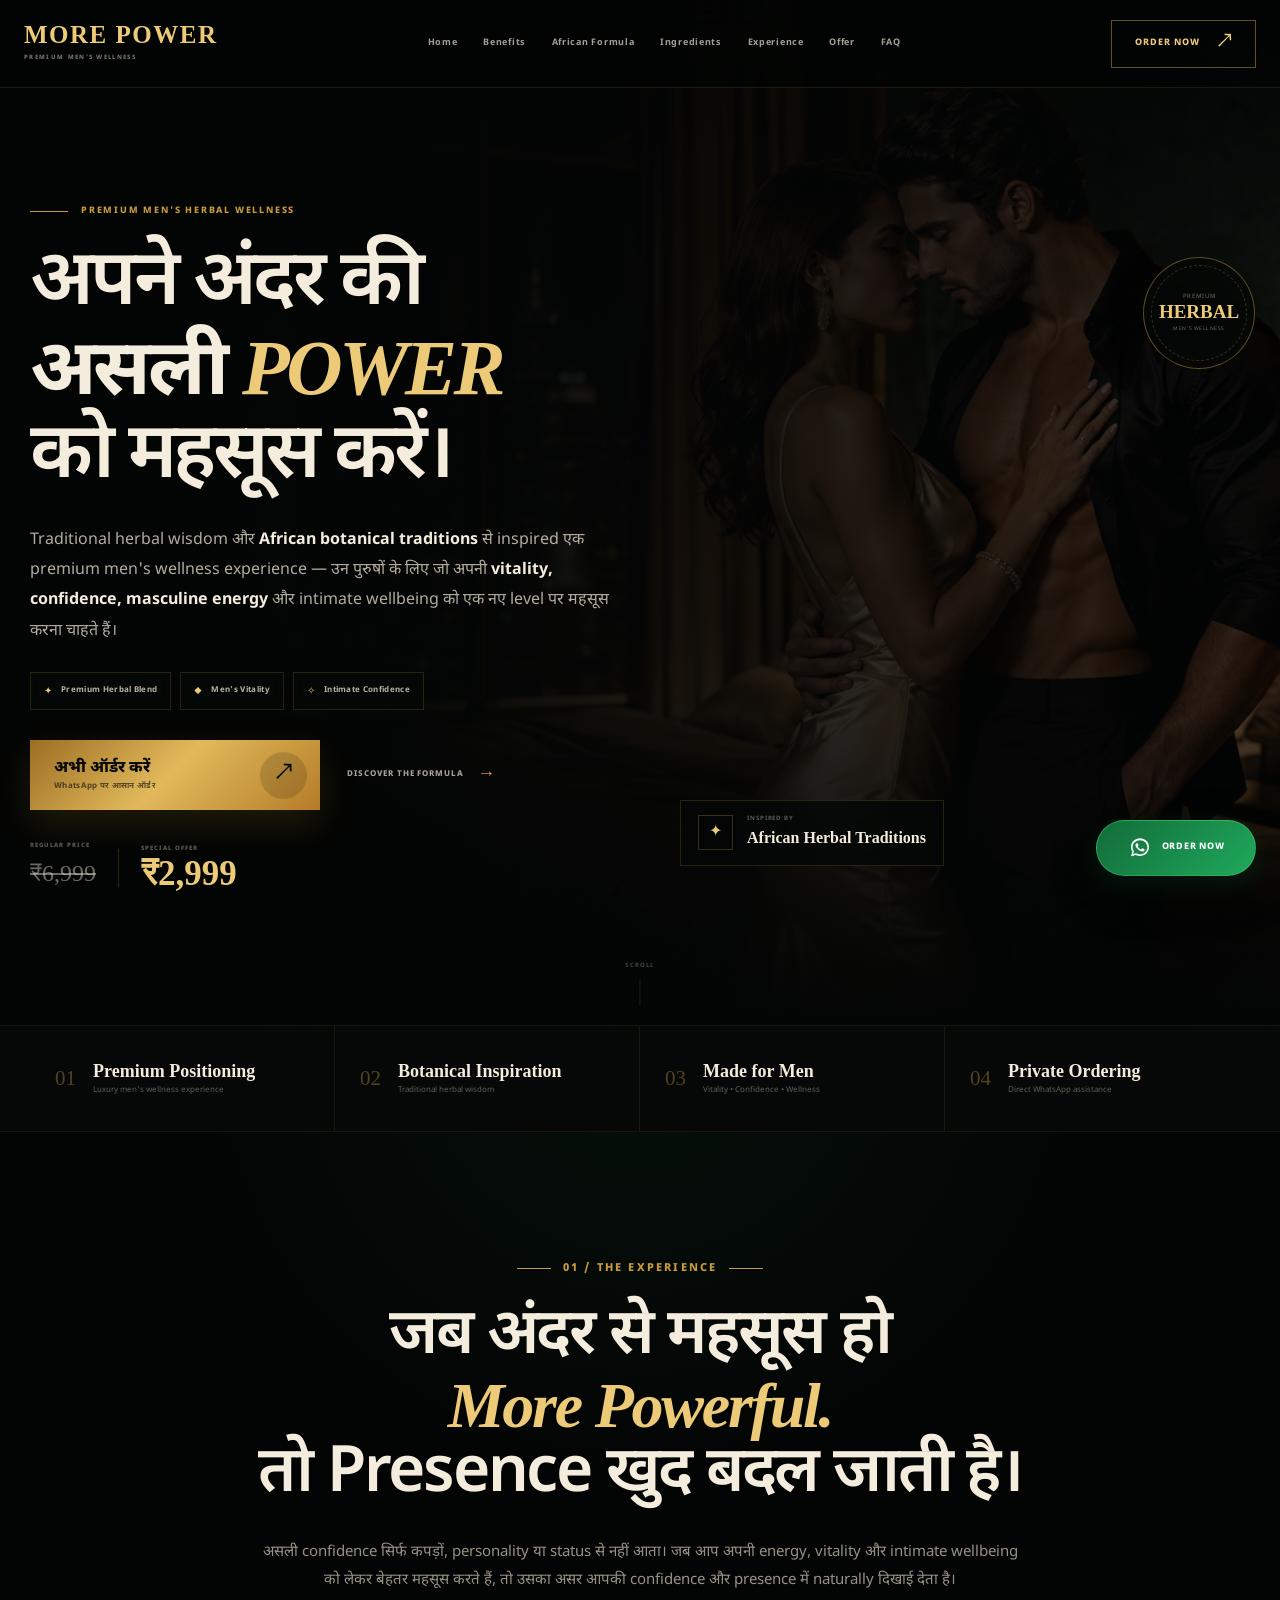
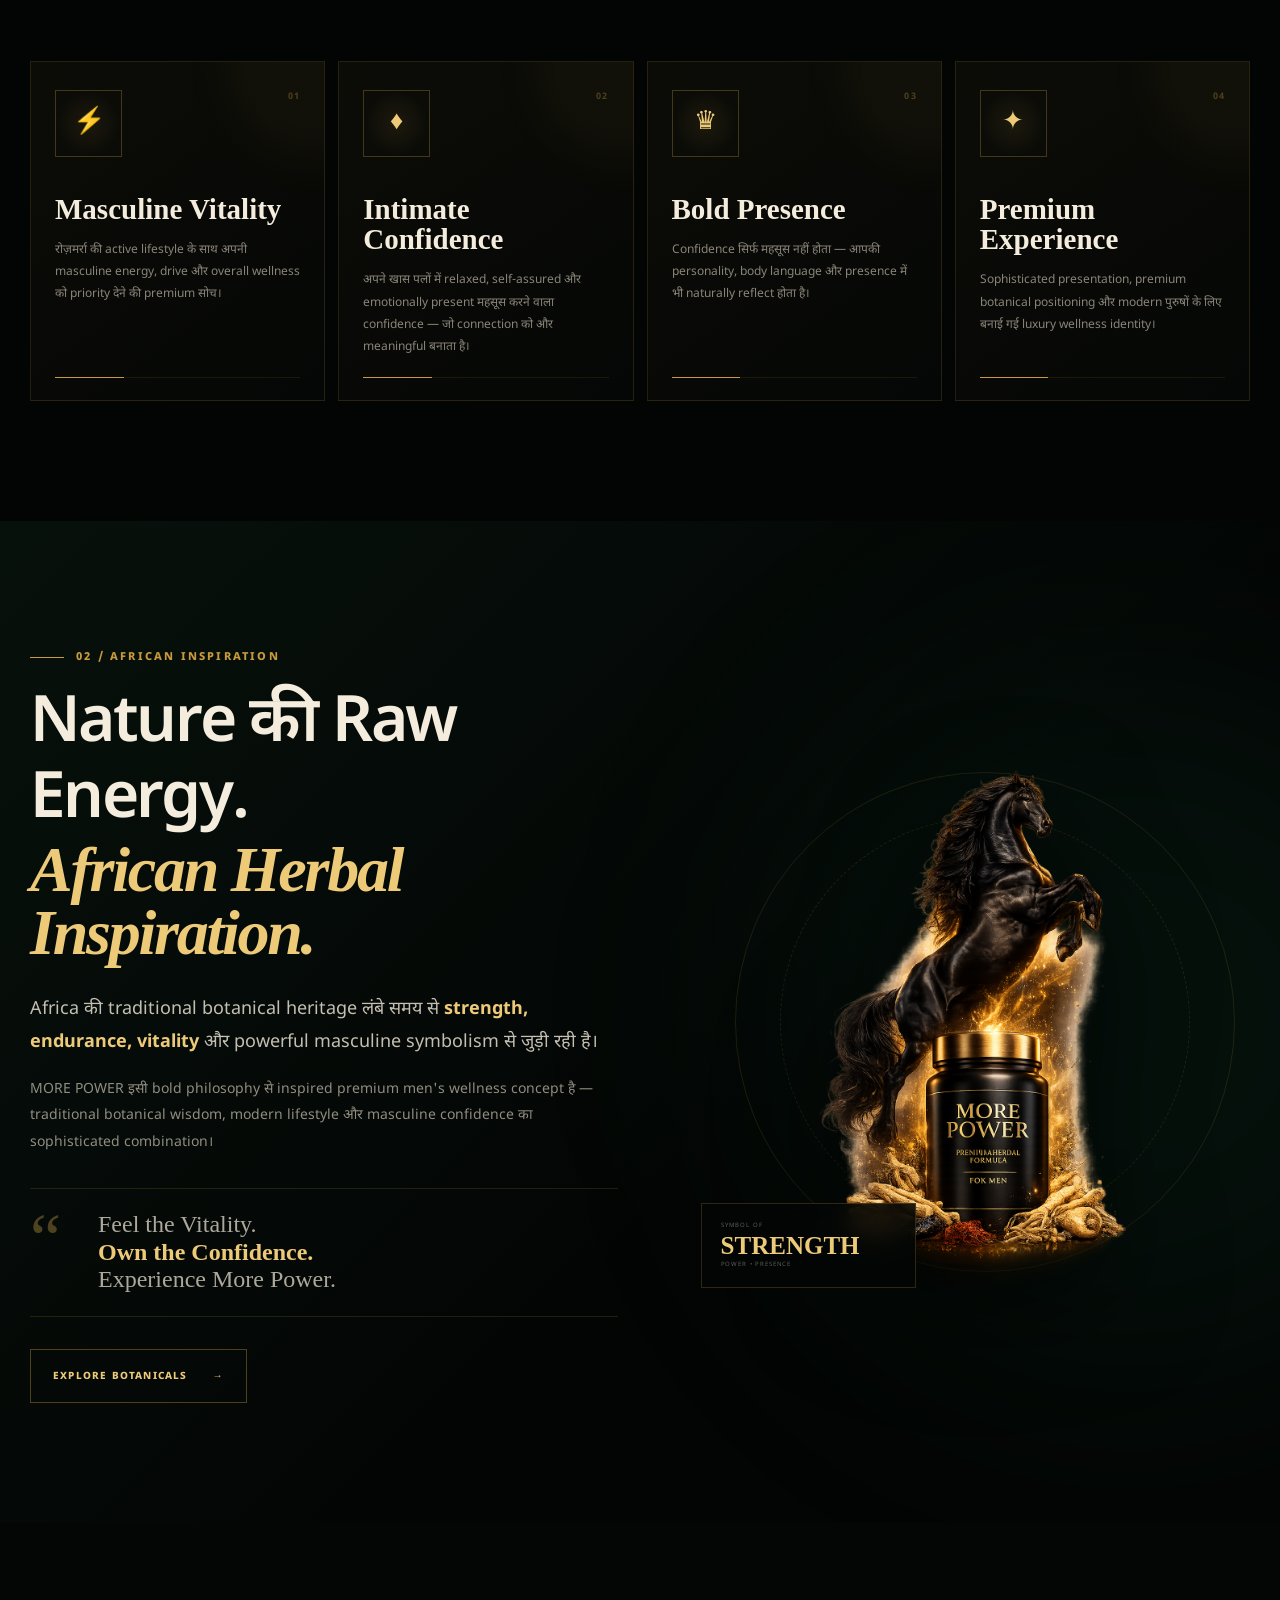
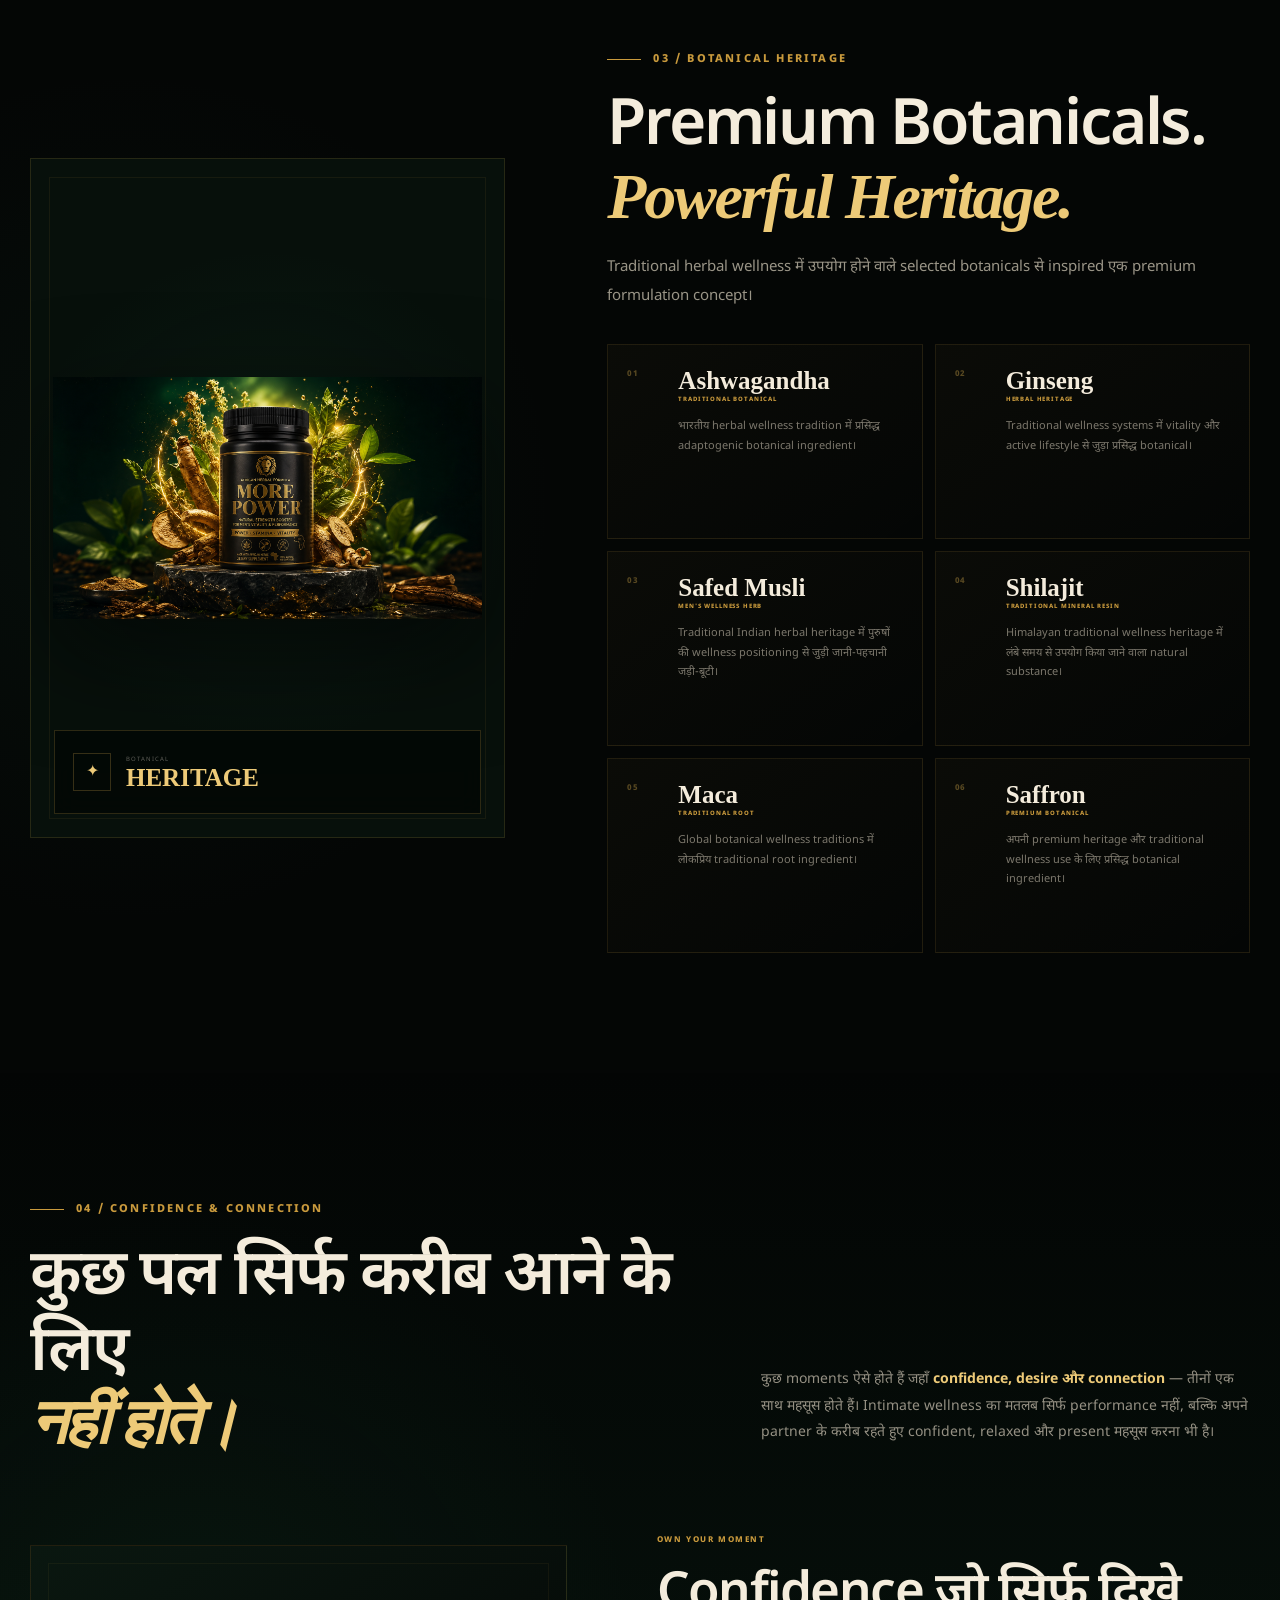
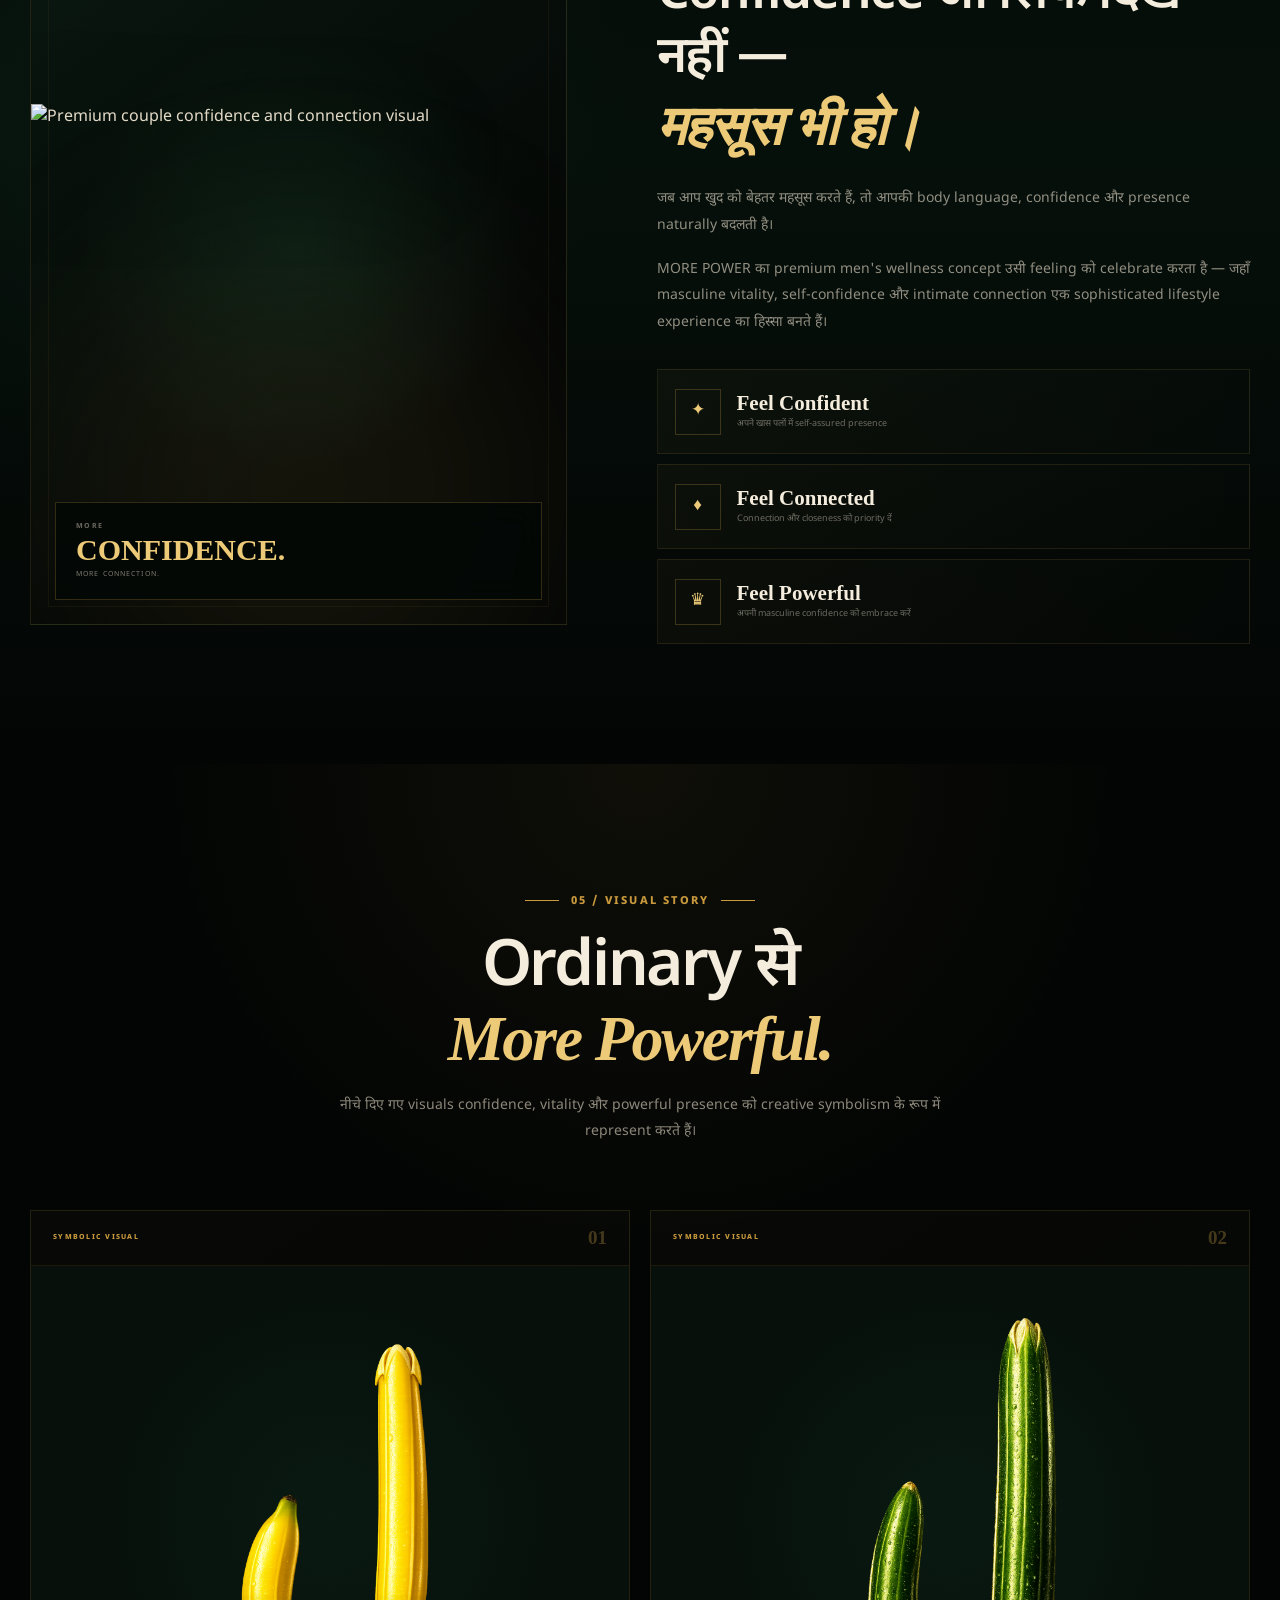
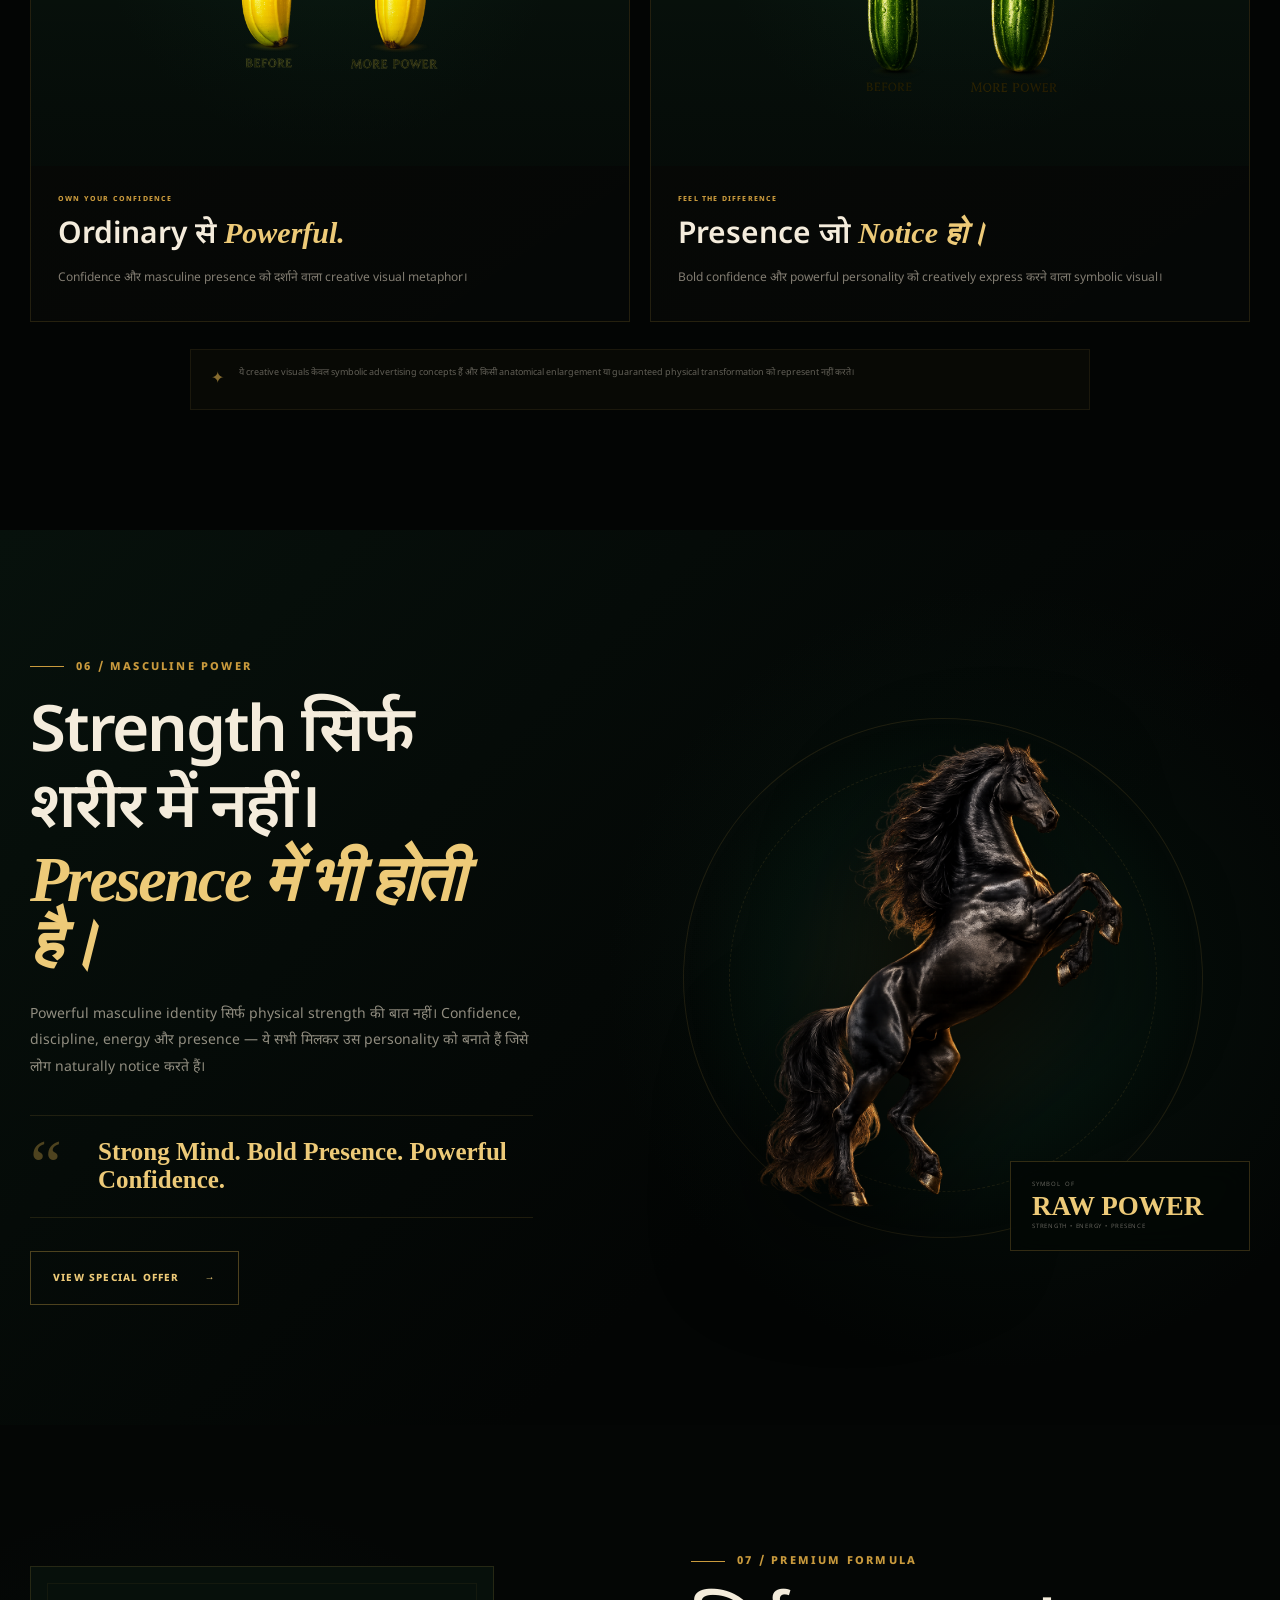
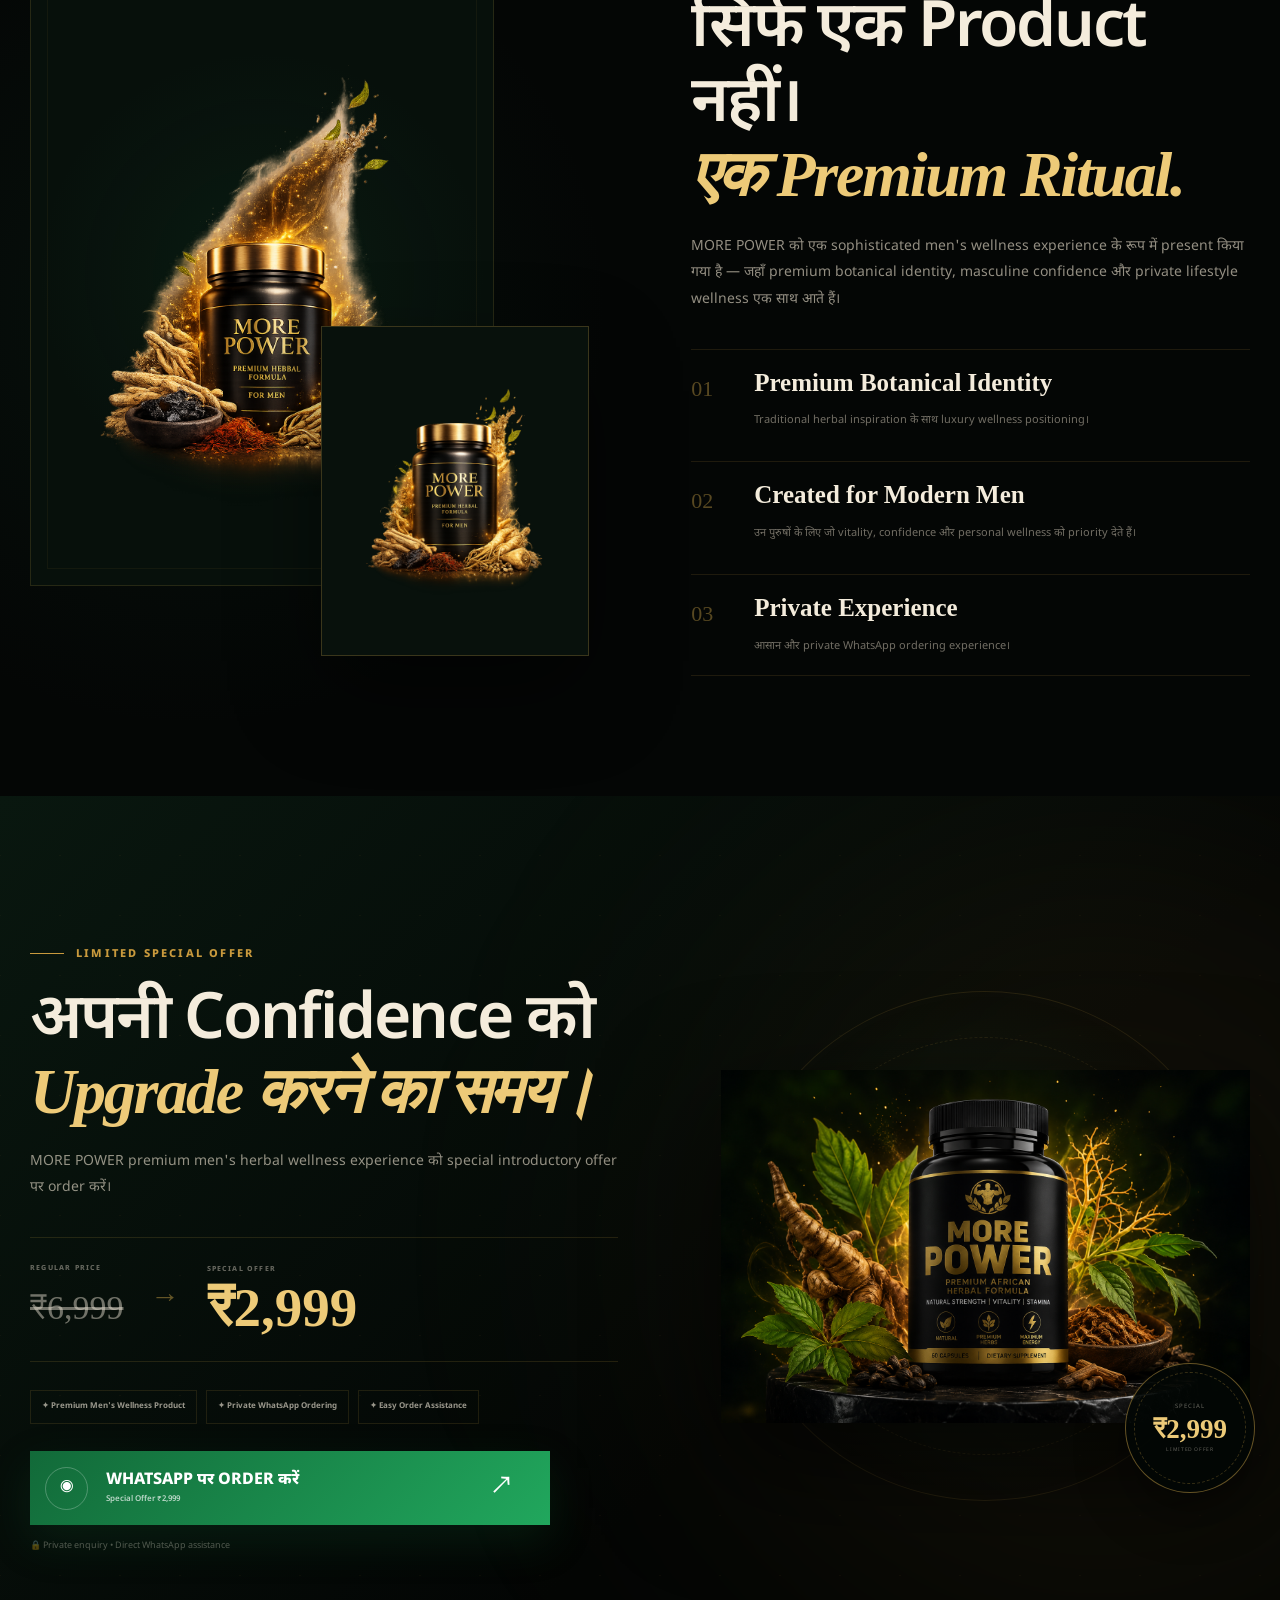
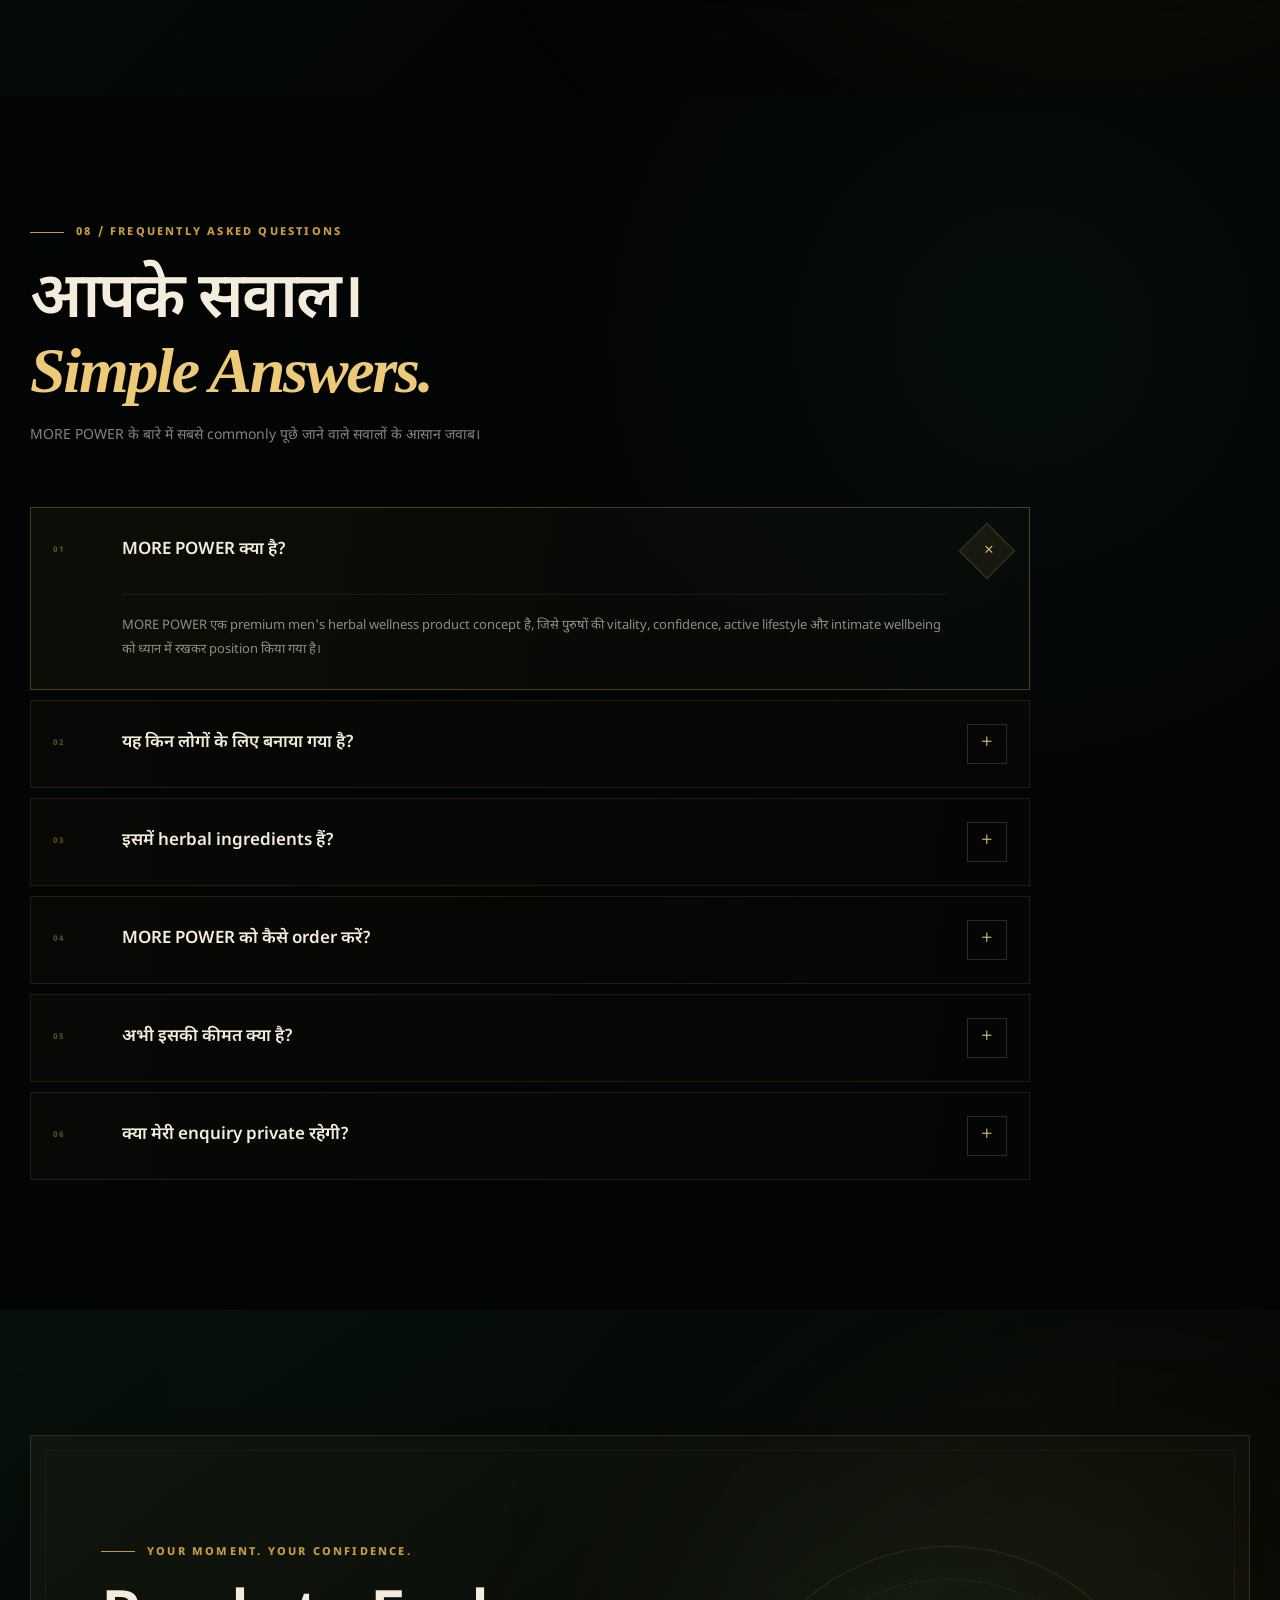
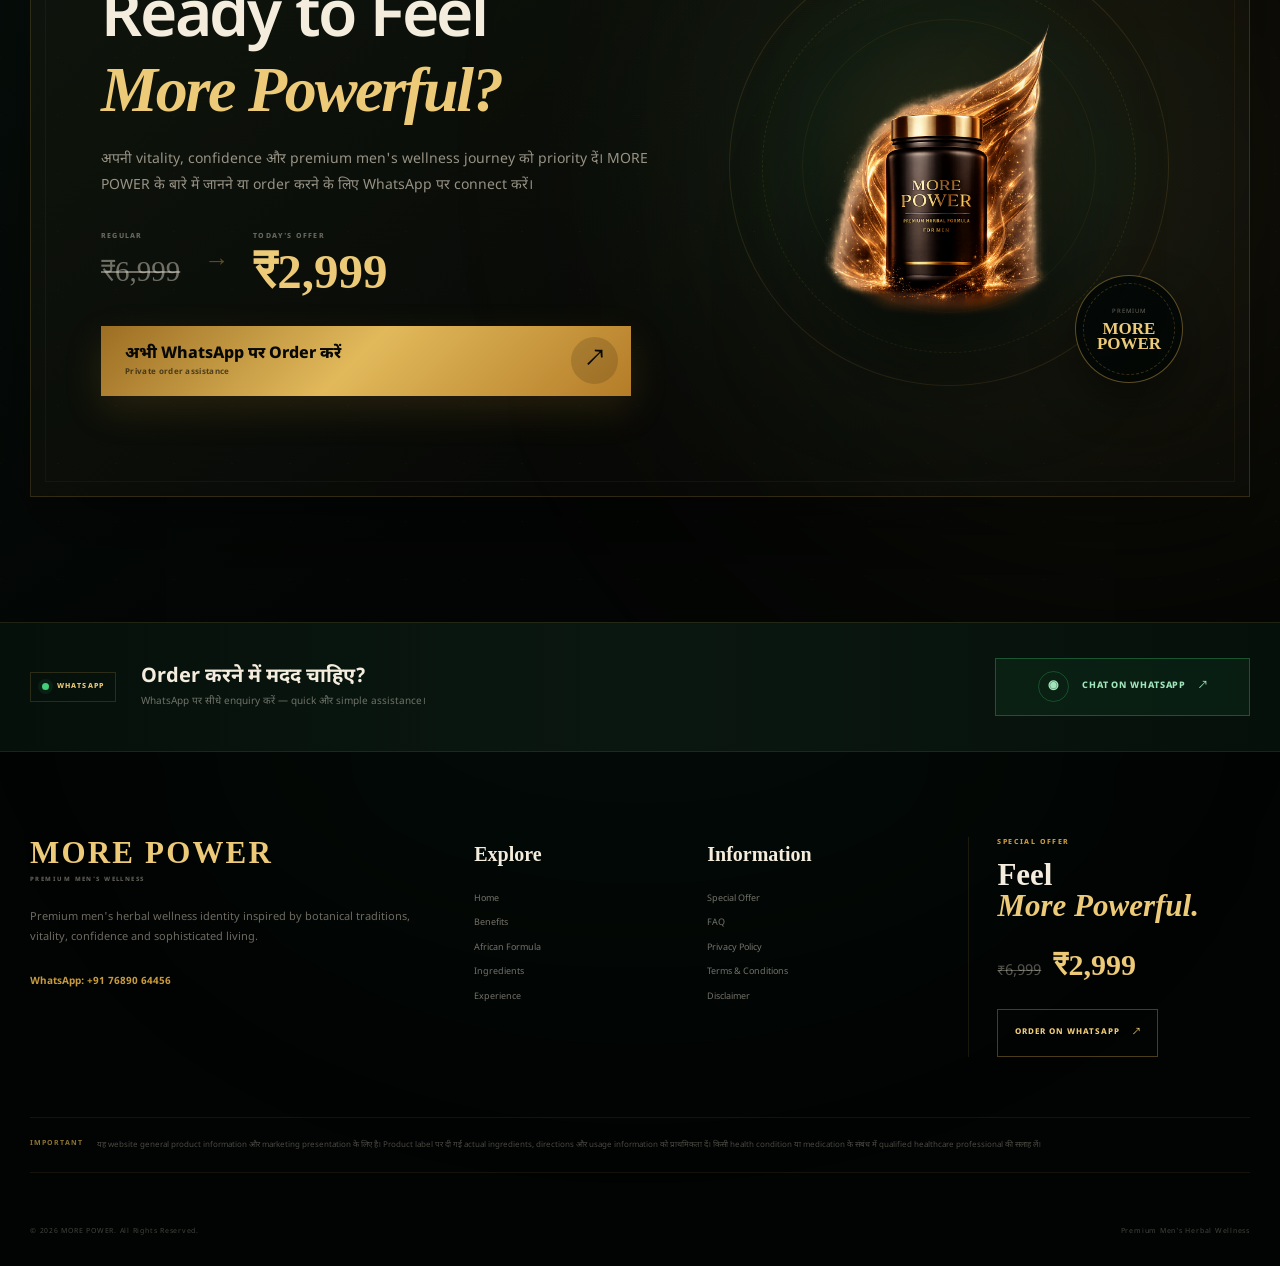
==== commit 5b9dd170: "Update index.html" ====
--- a/index.html
+++ b/index.html
@@ -171,14 +171,7 @@
 
         <div class="hero-visual">
 
-            <div class="hero-product-glow"></div>
-
-            <div class="hero-product-frame">
-                <img
-                    src="hero-product.png"
-                    alt="MORE POWER premium herbal formula"
-                >
-            </div>
+          
 
             <div class="hero-seal">
                 <small>PREMIUM</small>
--- a/style.css
+++ b/style.css
@@ -1,2453 +1,4440 @@
-/* =========================================================
-   MORE POWER
-   PREMIUM MEN'S WELLNESS WEBSITE
-
-   PART 1
-   Global Styles + Navbar + Hero
-========================================================= */
-
-
-/* =========================================================
-   ROOT VARIABLES
-========================================================= */
-
 :root {
-
-    --black:
-        #050806;
-
-    --deep-black:
-        #020403;
-
-    --emerald-black:
-        #07110d;
-
-    --emerald:
-        #0c2419;
-
-    --emerald-light:
-        #153b29;
-
-    --gold:
-        #d8ad4a;
-
-    --gold-light:
-        #f1d27b;
-
-    --gold-dark:
-        #8d6824;
-
-    --ivory:
-        #f5f0e6;
-
-    --white:
-        #ffffff;
-
-    --muted:
-        #b7b4ab;
-
-    --border:
-        rgba(216, 173, 74, 0.22);
-
-    --font-main:
-        "DM Sans",
-        "Noto Sans Devanagari",
-        sans-serif;
-
-    --font-display:
-        "Playfair Display",
-        "Noto Sans Devanagari",
-        serif;
-
-    --header-height:
-        88px;
-
-}
-
-
-
-/* =========================================================
-   RESET
-========================================================= */
+    --bg: #030504;
+    --bg-soft: #07100b;
+    --bg-card: #0a120d;
+    --emerald: #0d3b28;
+    --emerald-light: #175a3d;
+    --gold: #c99a3d;
+    --gold-light: #edca78;
+    --gold-soft: #a87928;
+    --cream: #f4ecdc;
+    --text: #e4dac8;
+    --muted: #a99f90;
+    --line: rgba(218, 174, 78, 0.16);
+
+    --font-display: "Cormorant Garamond", Georgia, serif;
+    --font-hindi: "Noto Sans Devanagari", sans-serif;
+    --font-body: "Montserrat", "Noto Sans Devanagari", sans-serif;
+
+    --container: 1220px;
+    --header-height: 88px;
+    --shadow: 0 35px 90px rgba(0, 0, 0, 0.48);
+}
 
 * {
-
     margin: 0;
     padding: 0;
-
     box-sizing: border-box;
-
-}
-
+}
 
 html {
-
     scroll-behavior: smooth;
-
-    scroll-padding-top: var(--header-height);
-
-}
-
+    scroll-padding-top: 100px;
+}
 
 body {
-
+    overflow-x: hidden;
+    background: var(--bg);
+    color: var(--text);
+    font-family: var(--font-body);
+    font-size: 16px;
+    line-height: 1.7;
+    -webkit-font-smoothing: antialiased;
+}
+
+body.menu-open {
+    overflow: hidden;
+}
+
+img {
+    display: block;
+    max-width: 100%;
+}
+
+a {
+    color: inherit;
+    text-decoration: none;
+}
+
+button,
+input,
+textarea,
+select {
+    font: inherit;
+}
+
+button {
+    color: inherit;
+}
+
+.container {
+    width: min(calc(100% - 48px), var(--container));
+    margin-inline: auto;
+}
+
+.section {
+    position: relative;
+    padding: 120px 0;
+}
+
+.section-number {
+    display: inline-flex;
+    align-items: center;
+    gap: 12px;
+    margin-bottom: 22px;
+    color: var(--gold);
+    font-size: 11px;
+    font-weight: 800;
+    letter-spacing: 0.2em;
+    text-transform: uppercase;
+}
+
+.section-number::before {
+    content: "";
+    width: 34px;
+    height: 1px;
+    background: var(--gold);
+}
+
+h1,
+h2,
+h3,
+p {
+    overflow-wrap: break-word;
+}
+
+h2 {
+    color: var(--cream);
+    font-family: var(--font-hindi);
+    font-size: clamp(44px, 5vw, 72px);
+    font-weight: 600;
+    line-height: 1.18;
+    letter-spacing: -0.035em;
+}
+
+h2 em {
+    display: block;
+    color: var(--gold-light);
+    font-family: var(--font-display);
+    font-weight: 600;
+    line-height: 0.98;
+}
+
+.centered {
+    text-align: center;
+}
+
+.centered .section-number {
+    justify-content: center;
+}
+
+.centered .section-number::after {
+    content: "";
+    width: 34px;
+    height: 1px;
+    background: var(--gold);
+}
+
+.primary-button,
+.outline-button,
+.header-order,
+.offer-button {
+    position: relative;
+    overflow: hidden;
+    transition:
+        transform 0.3s ease,
+        border-color 0.3s ease,
+        box-shadow 0.3s ease;
+}
+
+.primary-button {
+    min-width: 290px;
+    min-height: 70px;
+    display: inline-flex;
+    align-items: center;
+    justify-content: space-between;
+    gap: 25px;
+    padding: 11px 13px 11px 24px;
     background:
-        var(--black);
-
-    color:
-        var(--ivory);
-
-    font-family:
-        var(--font-main);
-
-    overflow-x:
-        hidden;
-
-    -webkit-font-smoothing:
-        antialiased;
-
-}
-
-
-body.menu-open {
-
-    overflow:
-        hidden;
-
-}
-
-
-a {
-
-    color:
-        inherit;
-
-    text-decoration:
-        none;
-
-}
-
-
-button {
-
-    font:
-        inherit;
-
-}
-
-
-img {
-
-    max-width:
-        100%;
-
-    display:
-        block;
-
-}
-
-
-
-/* =========================================================
-   GLOBAL BACKGROUND TEXTURE
-========================================================= */
-
-.site-noise {
-
-    position:
-        fixed;
-
-    inset:
-        0;
-
-    z-index:
-        9999;
-
-    pointer-events:
-        none;
-
-    opacity:
-        0.025;
-
-    background-image:
-        url("data:image/svg+xml,%3Csvg viewBox='0 0 180 180' xmlns='http://www.w3.org/2000/svg'%3E%3Cfilter id='noise'%3E%3CfeTurbulence type='fractalNoise' baseFrequency='.85' numOctaves='4' stitchTiles='stitch'/%3E%3C/filter%3E%3Crect width='100%25' height='100%25' filter='url(%23noise)' opacity='.8'/%3E%3C/svg%3E");
-
-}
-
-
-
-/* =========================================================
-   HEADER
-========================================================= */
+        linear-gradient(
+            135deg,
+            #9c6e23,
+            #e1b95b 48%,
+            #b47c27
+        );
+    color: #080907;
+    box-shadow: 0 14px 38px rgba(193, 143, 46, 0.16);
+}
+
+.primary-button::before {
+    content: "";
+    position: absolute;
+    top: 0;
+    left: -120%;
+    width: 70%;
+    height: 100%;
+    transform: skewX(-20deg);
+    background:
+        linear-gradient(
+            90deg,
+            transparent,
+            rgba(255, 255, 255, 0.24),
+            transparent
+        );
+    transition: left 0.65s ease;
+}
+
+.primary-button:hover::before {
+    left: 150%;
+}
+
+.primary-button:hover {
+    transform: translateY(-3px);
+    box-shadow: 0 18px 45px rgba(193, 143, 46, 0.25);
+}
+
+.primary-button > * {
+    position: relative;
+    z-index: 2;
+}
+
+.primary-button > span {
+    display: flex;
+    flex-direction: column;
+    font-family: var(--font-hindi);
+    font-size: 16px;
+    font-weight: 800;
+    line-height: 1.35;
+}
+
+.primary-button small {
+    margin-top: 2px;
+    font-family: var(--font-body);
+    font-size: 8px;
+    font-weight: 700;
+    letter-spacing: 0.04em;
+    opacity: 0.62;
+}
+
+.primary-button b {
+    width: 47px;
+    height: 47px;
+    flex: 0 0 47px;
+    display: grid;
+    place-items: center;
+    border-radius: 50%;
+    background: rgba(0, 0, 0, 0.14);
+    font-size: 19px;
+}
+
+.outline-button {
+    min-height: 54px;
+    display: inline-flex;
+    align-items: center;
+    justify-content: center;
+    gap: 25px;
+    padding: 0 22px;
+    border: 1px solid rgba(216, 173, 75, 0.34);
+    color: var(--gold-light);
+    font-size: 10px;
+    font-weight: 800;
+    letter-spacing: 0.12em;
+}
+
+.outline-button:hover {
+    transform: translateY(-3px);
+    border-color: var(--gold);
+    background: rgba(216, 173, 75, 0.06);
+}
 
 .site-header {
-
-    position:
-        fixed;
-
-    top:
-        0;
-
-    left:
-        0;
-
-    width:
-        100%;
-
-    height:
-        var(--header-height);
-
-    z-index:
-        1000;
-
-    background:
-        rgba(3, 8, 5, 0.76);
-
-    border-bottom:
-        1px solid rgba(216, 173, 74, 0.12);
-
-    backdrop-filter:
-        blur(18px);
-
-    -webkit-backdrop-filter:
-        blur(18px);
-
+    position: fixed;
+    z-index: 1000;
+    top: 0;
+    left: 0;
+    right: 0;
+    height: var(--header-height);
+    border-bottom: 1px solid rgba(216, 173, 75, 0.12);
+    background: rgba(3, 5, 4, 0.86);
+    backdrop-filter: blur(18px);
+    -webkit-backdrop-filter: blur(18px);
     transition:
         background 0.3s ease,
         box-shadow 0.3s ease;
-
-}
-
+}
 
 .site-header.scrolled {
-
-    background:
-        rgba(2, 6, 4, 0.95);
-
-    box-shadow:
-        0 12px 40px rgba(0, 0, 0, 0.35);
-
-}
-
-
-.nav-container {
-
-    width:
-        min(94%, 1440px);
-
-    height:
-        100%;
-
-    margin:
-        auto;
-
-    display:
-        flex;
-
-    align-items:
-        center;
-
-    justify-content:
-        space-between;
-
-    gap:
-        32px;
-
-}
-
-
-
-/* =========================================================
-   BRAND
-========================================================= */
+    background: rgba(3, 5, 4, 0.96);
+    box-shadow: 0 10px 40px rgba(0, 0, 0, 0.35);
+}
+
+.header-inner {
+    width: min(calc(100% - 48px), 1320px);
+    height: 100%;
+    margin-inline: auto;
+    display: grid;
+    grid-template-columns: auto 1fr auto;
+    align-items: center;
+    gap: 42px;
+}
 
 .brand {
-
-    display:
-        inline-flex;
-
-    flex-direction:
-        column;
-
-    flex-shrink:
-        0;
-
-}
-
-
-.brand-main {
-
-    color:
-        var(--ivory);
-
-    font-size:
-        23px;
-
-    line-height:
-        1;
-
-    font-weight:
-        800;
-
-    letter-spacing:
-        1.5px;
-
-}
-
-
-.brand-sub {
-
-    margin-top:
-        7px;
-
-    color:
-        var(--gold);
-
-    font-size:
-        7px;
-
-    font-weight:
-        700;
-
-    letter-spacing:
-        3.2px;
-
-}
-
-
-
-/* =========================================================
-   DESKTOP NAV
-========================================================= */
-
-.desktop-nav {
-
-    display:
-        flex;
-
-    align-items:
-        center;
-
-    justify-content:
-        center;
-
-    gap:
-        clamp(20px, 2.4vw, 42px);
-
-    margin-left:
-        auto;
-
-}
-
-
-.nav-link {
-
-    position:
-        relative;
-
-    padding:
-        34px 0;
-
-    color:
-        rgba(245, 240, 230, 0.68);
-
-    font-size:
-        11px;
-
-    font-weight:
-        700;
-
-    letter-spacing:
-        1.2px;
-
+    display: inline-flex;
+    flex-direction: column;
+    min-width: 165px;
+}
+
+.brand-name {
+    color: var(--gold-light);
+    font-family: var(--font-display);
+    font-size: 25px;
+    font-weight: 700;
+    line-height: 0.9;
+    letter-spacing: 0.06em;
+}
+
+.brand-tag {
+    margin-top: 7px;
+    color: rgba(244, 236, 220, 0.48);
+    font-size: 6px;
+    font-weight: 800;
+    letter-spacing: 0.22em;
+}
+
+.main-nav {
+    display: flex;
+    align-items: center;
+    justify-content: center;
+    gap: clamp(17px, 2vw, 31px);
+}
+
+.main-nav a {
+    position: relative;
+    padding: 8px 0;
+    color: rgba(244, 236, 220, 0.67);
+    font-size: 9px;
+    font-weight: 700;
+    letter-spacing: 0.08em;
+    white-space: nowrap;
+    transition: color 0.3s ease;
+}
+
+.main-nav a::after {
+    content: "";
+    position: absolute;
+    left: 0;
+    right: 100%;
+    bottom: 0;
+    height: 1px;
+    background: var(--gold);
+    transition: right 0.3s ease;
+}
+
+.main-nav a:hover {
+    color: var(--gold-light);
+}
+
+.main-nav a:hover::after {
+    right: 0;
+}
+
+.header-order {
+    min-width: 145px;
+    height: 48px;
+    display: inline-flex;
+    align-items: center;
+    justify-content: center;
+    gap: 18px;
+    padding: 0 16px;
+    border: 1px solid rgba(216, 173, 75, 0.45);
+    color: var(--gold-light);
+    font-size: 9px;
+    font-weight: 800;
+    letter-spacing: 0.1em;
+}
+
+.header-order:hover {
+    transform: translateY(-2px);
+    border-color: var(--gold-light);
+    background: rgba(216, 173, 75, 0.07);
+}
+
+.header-order b {
+    font-size: 16px;
+}
+
+.menu-toggle {
+    display: none;
+    width: 46px;
+    height: 46px;
+    border: 1px solid rgba(216, 173, 75, 0.24);
+    background: transparent;
+    cursor: pointer;
+}
+
+.menu-toggle span {
+    display: block;
+    width: 20px;
+    height: 1px;
+    margin: 5px auto;
+    background: var(--gold-light);
     transition:
-        color 0.25s ease;
-
-}
-
-
-.nav-link::after {
-
-    content:
-        "";
-
-    position:
-        absolute;
-
-    left:
-        0;
-
-    bottom:
-        24px;
-
-    width:
-        0;
-
-    height:
-        1px;
-
-    background:
-        var(--gold);
-
-    transition:
-        width 0.25s ease;
-
-}
-
-
-.nav-link:hover,
-.nav-link.active {
-
-    color:
-        var(--gold-light);
-
-}
-
-
-.nav-link:hover::after,
-.nav-link.active::after {
-
-    width:
-        100%;
-
-}
-
-
-
-/* =========================================================
-   NAV ORDER BUTTON
-========================================================= */
-
-.nav-order-btn {
-
-    min-width:
-        148px;
-
-    height:
-        50px;
-
-    padding:
-        0 20px;
-
-    display:
-        flex;
-
-    align-items:
-        center;
-
-    justify-content:
-        space-between;
-
-    gap:
-        20px;
-
-    flex-shrink:
-        0;
-
+        transform 0.3s ease,
+        opacity 0.3s ease;
+}
+
+.hero {
+    position: relative;
+    min-height: 100vh;
+    min-height: 820px;
+    display: flex;
+    align-items: center;
+    overflow: hidden;
+    padding: calc(var(--header-height) + 55px) 0 70px;
+    background: #030504;
+}
+
+.hero-background {
+    position: absolute;
+    inset: 0;
+    z-index: 0;
+}
+
+.hero-background img {
+    width: 100%;
+    height: 100%;
+    object-fit: cover;
+    object-position: 72% center;
+    opacity: 0.43;
+}
+
+.hero-overlay {
+    position: absolute;
+    inset: 0;
+    z-index: 1;
     background:
         linear-gradient(
-            110deg,
-            #9c7227,
-            #e3bd5a,
-            #9a7025
+            90deg,
+            #030504 0%,
+            rgba(3, 5, 4, 0.98) 30%,
+            rgba(3, 5, 4, 0.74) 56%,
+            rgba(3, 5, 4, 0.32) 100%
+        ),
+        linear-gradient(
+            180deg,
+            rgba(3, 5, 4, 0.35),
+            transparent 30%,
+            transparent 70%,
+            #030504 100%
         );
-
-    color:
-        #090704;
-
-    font-size:
-        10px;
-
-    font-weight:
-        800;
-
-    letter-spacing:
-        1px;
-
-    border:
-        1px solid rgba(255, 225, 139, 0.45);
-
+}
+
+.hero-grid {
+    position: relative;
+    z-index: 3;
+    display: grid;
+    grid-template-columns: minmax(0, 1.08fr) minmax(360px, 0.92fr);
+    align-items: center;
+    gap: clamp(40px, 6vw, 90px);
+}
+
+.hero-content {
+    max-width: 720px;
+}
+
+.eyebrow {
+    display: flex;
+    align-items: center;
+    gap: 13px;
+    margin-bottom: 25px;
+    color: var(--gold);
+    font-size: 9px;
+    font-weight: 800;
+    letter-spacing: 0.2em;
+}
+
+.eyebrow span {
+    width: 38px;
+    height: 1px;
+    background: var(--gold);
+}
+
+.hero h1 {
+    margin-bottom: 26px;
+    color: var(--cream);
+    font-family: var(--font-hindi);
+    font-size: clamp(52px, 6.1vw, 91px);
+    font-weight: 600;
+    line-height: 1.06;
+    letter-spacing: -0.045em;
+}
+
+.hero h1 strong {
+    display: block;
+    color: var(--cream);
+    font-weight: 700;
+}
+
+.hero h1 em {
+    color: var(--gold-light);
+    font-family: var(--font-display);
+    font-weight: 700;
+}
+
+.hero-lead {
+    max-width: 665px;
+    margin-bottom: 25px;
+    color: rgba(237, 228, 211, 0.75);
+    font-family: var(--font-hindi);
+    font-size: 16px;
+    line-height: 1.9;
+}
+
+.hero-lead strong {
+    color: var(--cream);
+    font-weight: 700;
+}
+
+.hero-points {
+    display: flex;
+    flex-wrap: wrap;
+    gap: 9px;
+    margin-bottom: 30px;
+}
+
+.hero-point {
+    min-height: 38px;
+    display: inline-flex;
+    align-items: center;
+    gap: 9px;
+    padding: 0 13px;
+    border: 1px solid rgba(216, 173, 75, 0.17);
+    background: rgba(6, 12, 8, 0.46);
+    backdrop-filter: blur(7px);
+}
+
+.hero-point span {
+    color: var(--gold-light);
+    font-size: 10px;
+}
+
+.hero-point strong {
+    color: rgba(244, 236, 220, 0.75);
+    font-size: 8px;
+    font-weight: 700;
+    letter-spacing: 0.04em;
+}
+
+.hero-actions {
+    display: flex;
+    align-items: center;
+    gap: 27px;
+    margin-bottom: 31px;
+}
+
+.text-link {
+    display: inline-flex;
+    align-items: center;
+    gap: 13px;
+    color: rgba(244, 236, 220, 0.68);
+    font-size: 8px;
+    font-weight: 800;
+    letter-spacing: 0.12em;
+    transition: color 0.3s ease;
+}
+
+.text-link span {
+    color: var(--gold);
+    font-size: 18px;
+    transition: transform 0.3s ease;
+}
+
+.text-link:hover {
+    color: var(--gold-light);
+}
+
+.text-link:hover span {
+    transform: translateX(5px);
+}
+
+.hero-price {
+    display: flex;
+    align-items: center;
+    gap: 22px;
+}
+
+.hero-price > div {
+    display: flex;
+    flex-direction: column;
+}
+
+.hero-price small {
+    margin-bottom: 2px;
+    color: rgba(244, 236, 220, 0.38);
+    font-size: 6px;
+    font-weight: 800;
+    letter-spacing: 0.16em;
+}
+
+.hero-price del {
+    color: rgba(244, 236, 220, 0.44);
+    font-family: var(--font-display);
+    font-size: 24px;
+}
+
+.hero-price strong {
+    color: var(--gold-light);
+    font-family: var(--font-display);
+    font-size: 35px;
+    line-height: 1;
+}
+
+.price-divider {
+    width: 1px;
+    height: 38px;
+    background: rgba(216, 173, 75, 0.2);
+}
+
+.hero-visual {
+    position: relative;
+    min-height: 620px;
+    display: flex;
+    align-items: center;
+    justify-content: center;
+}
+
+.hero-product-glow {
+    position: absolute;
+    z-index: 0;
+    width: 500px;
+    height: 500px;
+    border-radius: 50%;
+    background:
+        radial-gradient(
+            circle,
+            rgba(216, 173, 75, 0.18),
+            rgba(18, 71, 47, 0.12) 45%,
+            transparent 70%
+        );
+    filter: blur(25px);
+}
+
+.hero-product-frame {
+    position: relative;
+    z-index: 2;
+    width: min(100%, 500px);
+    height: 570px;
+    display: flex;
+    align-items: center;
+    justify-content: center;
+}
+
+.hero-product-frame::before {
+    content: "";
+    position: absolute;
+    width: 440px;
+    height: 440px;
+    border: 1px solid rgba(216, 173, 75, 0.14);
+    border-radius: 50%;
+}
+
+.hero-product-frame::after {
+    content: "";
+    position: absolute;
+    width: 365px;
+    height: 365px;
+    border: 1px dashed rgba(216, 173, 75, 0.11);
+    border-radius: 50%;
+}
+
+.hero-product-frame img {
+    position: relative;
+    z-index: 3;
+    width: 100%;
+    height: 100%;
+    object-fit: contain;
+    object-position: center;
+    filter:
+        drop-shadow(0 38px 42px rgba(0, 0, 0, 0.68));
+}
+
+.hero-seal {
+    position: absolute;
+    z-index: 5;
+    top: 14%;
+    right: -5px;
+    width: 112px;
+    height: 112px;
+    display: flex;
+    flex-direction: column;
+    align-items: center;
+    justify-content: center;
+    border: 1px solid rgba(216, 173, 75, 0.42);
+    border-radius: 50%;
+    background: rgba(4, 8, 5, 0.82);
+    backdrop-filter: blur(10px);
+    text-align: center;
+    box-shadow: 0 10px 35px rgba(0, 0, 0, 0.3);
+}
+
+.hero-seal::before {
+    content: "";
+    position: absolute;
+    inset: 7px;
+    border: 1px dashed rgba(216, 173, 75, 0.25);
+    border-radius: 50%;
+}
+
+.hero-seal > * {
+    position: relative;
+    z-index: 2;
+}
+
+.hero-seal small {
+    color: rgba(244, 236, 220, 0.45);
+    font-size: 6px;
+    letter-spacing: 0.14em;
+}
+
+.hero-seal strong {
+    color: var(--gold-light);
+    font-family: var(--font-display);
+    font-size: 19px;
+    line-height: 1;
+}
+
+.hero-seal span {
+    margin-top: 4px;
+    color: rgba(244, 236, 220, 0.44);
+    font-size: 5px;
+    letter-spacing: 0.09em;
+}
+
+.hero-note {
+    position: absolute;
+    z-index: 5;
+    left: 0;
+    bottom: 11%;
+    min-width: 235px;
+    min-height: 66px;
+    display: flex;
+    align-items: center;
+    gap: 14px;
+    padding: 12px 17px;
+    border: 1px solid rgba(216, 173, 75, 0.17);
+    background: rgba(3, 7, 5, 0.8);
+    backdrop-filter: blur(12px);
+}
+
+.hero-note > span {
+    width: 35px;
+    height: 35px;
+    flex: 0 0 35px;
+    display: grid;
+    place-items: center;
+    border: 1px solid rgba(216, 173, 75, 0.25);
+    color: var(--gold-light);
+}
+
+.hero-note div {
+    display: flex;
+    flex-direction: column;
+}
+
+.hero-note small {
+    color: rgba(244, 236, 220, 0.37);
+    font-size: 6px;
+    font-weight: 700;
+    letter-spacing: 0.15em;
+}
+
+.hero-note strong {
+    color: var(--cream);
+    font-family: var(--font-display);
+    font-size: 16px;
+}
+
+.hero-scroll {
+    position: absolute;
+    z-index: 5;
+    left: 50%;
+    bottom: 19px;
+    display: flex;
+    flex-direction: column;
+    align-items: center;
+    gap: 8px;
+    transform: translateX(-50%);
+}
+
+.hero-scroll span {
+    color: rgba(244, 236, 220, 0.28);
+    font-size: 6px;
+    font-weight: 700;
+    letter-spacing: 0.2em;
+}
+
+.hero-scroll i {
+    position: relative;
+    width: 1px;
+    height: 27px;
+    overflow: hidden;
+    background: rgba(216, 173, 75, 0.15);
+}
+
+.hero-scroll i::after {
+    content: "";
+    position: absolute;
+    top: -100%;
+    left: 0;
+    width: 100%;
+    height: 50%;
+    background: var(--gold);
+    animation: scrollLine 2s linear infinite;
+}
+
+@keyframes scrollLine {
+    to {
+        top: 150%;
+    }
+}
+
+.trust-strip {
+    position: relative;
+    z-index: 4;
+    border-top: 1px solid rgba(216, 173, 75, 0.09);
+    border-bottom: 1px solid rgba(216, 173, 75, 0.09);
+    background: #050806;
+}
+
+.trust-grid {
+    display: grid;
+    grid-template-columns: repeat(4, 1fr);
+}
+
+.trust-item {
+    min-height: 105px;
+    display: flex;
+    align-items: center;
+    gap: 17px;
+    padding: 20px 25px;
+    border-right: 1px solid rgba(216, 173, 75, 0.1);
+}
+
+.trust-item:last-child {
+    border-right: 0;
+}
+
+.trust-item > span {
+    color: rgba(216, 173, 75, 0.36);
+    font-family: var(--font-display);
+    font-size: 21px;
+}
+
+.trust-item div {
+    display: flex;
+    flex-direction: column;
+}
+
+.trust-item strong {
+    color: var(--cream);
+    font-family: var(--font-display);
+    font-size: 18px;
+    line-height: 1.15;
+}
+
+.trust-item small {
+    margin-top: 4px;
+    color: rgba(244, 236, 220, 0.38);
+    font-size: 8px;
+    line-height: 1.4;
+}
+
+.benefits-section {
+    overflow: hidden;
+    background:
+        radial-gradient(
+            circle at 50% -10%,
+            rgba(21, 79, 52, 0.15),
+            transparent 35%
+        ),
+        #030504;
+}
+
+.section-intro {
+    max-width: 920px;
+    margin: 0 auto 65px;
+}
+
+.section-intro h2 {
+    margin-bottom: 25px;
+}
+
+.section-intro > p {
+    max-width: 760px;
+    margin-inline: auto;
+    color: rgba(231, 221, 202, 0.65);
+    font-family: var(--font-hindi);
+    font-size: 15px;
+    line-height: 1.9;
+}
+
+.benefit-cards {
+    display: grid;
+    grid-template-columns: repeat(4, 1fr);
+    gap: 13px;
+}
+
+.benefit-card {
+    position: relative;
+    min-height: 340px;
+    overflow: hidden;
+    padding: 28px 24px;
+    border: 1px solid rgba(216, 173, 75, 0.14);
+    background:
+        linear-gradient(
+            145deg,
+            rgba(216, 173, 75, 0.045),
+            rgba(255, 255, 255, 0.008)
+        );
+    transition:
+        transform 0.35s ease,
+        border-color 0.35s ease,
+        background 0.35s ease;
+}
+
+.benefit-card::before {
+    content: "";
+    position: absolute;
+    top: -80px;
+    right: -80px;
+    width: 180px;
+    height: 180px;
+    border-radius: 50%;
+    background: rgba(216, 173, 75, 0.04);
+    filter: blur(20px);
+}
+
+.benefit-card:hover {
+    transform: translateY(-7px);
+    border-color: rgba(216, 173, 75, 0.35);
+    background:
+        linear-gradient(
+            145deg,
+            rgba(216, 173, 75, 0.075),
+            rgba(255, 255, 255, 0.012)
+        );
+}
+
+.benefit-top {
+    position: relative;
+    z-index: 2;
+    display: flex;
+    align-items: flex-start;
+    justify-content: space-between;
+    margin-bottom: 37px;
+}
+
+.benefit-icon {
+    width: 67px;
+    height: 67px;
+    display: grid;
+    place-items: center;
+    border: 1px solid rgba(216, 173, 75, 0.27);
+    background:
+        radial-gradient(
+            circle,
+            rgba(216, 173, 75, 0.09),
+            transparent 70%
+        );
+    color: var(--gold-light);
+    font-size: 26px;
+}
+
+.card-number {
+    color: rgba(216, 173, 75, 0.3);
+    font-size: 9px;
+    font-weight: 700;
+    letter-spacing: 0.13em;
+}
+
+.benefit-card h3 {
+    position: relative;
+    z-index: 2;
+    margin-bottom: 15px;
+    color: var(--cream);
+    font-family: var(--font-display);
+    font-size: 29px;
+    font-weight: 600;
+    line-height: 1.05;
+}
+
+.benefit-card p {
+    position: relative;
+    z-index: 2;
+    margin: 0;
+    color: rgba(231, 221, 202, 0.58);
+    font-family: var(--font-hindi);
+    font-size: 12px;
+    line-height: 1.85;
+}
+
+.card-line {
+    position: absolute;
+    left: 24px;
+    right: 24px;
+    bottom: 22px;
+    height: 1px;
+    background: rgba(216, 173, 75, 0.1);
+}
+
+.card-line::after {
+    content: "";
+    position: absolute;
+    left: 0;
+    top: 0;
+    width: 28%;
+    height: 100%;
+    background: var(--gold);
+    transition: width 0.4s ease;
+}
+
+.benefit-card:hover .card-line::after {
+    width: 100%;
+}
+
+.african-section {
+    overflow: hidden;
+    background:
+        linear-gradient(
+            135deg,
+            #07110c,
+            #030504 60%
+        );
+}
+
+.african-glow {
+    position: absolute;
+    top: 50%;
+    right: -200px;
+    width: 700px;
+    height: 700px;
+    transform: translateY(-50%);
+    border-radius: 50%;
+    background: rgba(25, 92, 61, 0.13);
+    filter: blur(120px);
+}
+
+.african-grid {
+    position: relative;
+    z-index: 2;
+    display: grid;
+    grid-template-columns: minmax(0, 1fr) minmax(380px, 0.9fr);
+    align-items: center;
+    gap: clamp(60px, 8vw, 120px);
+}
+
+.african-content {
+    max-width: 680px;
+}
+
+.african-content h2 {
+    margin-bottom: 28px;
+}
+
+.african-content .large-copy {
+    margin-bottom: 17px;
+    color: rgba(244, 236, 220, 0.8);
+    font-family: var(--font-hindi);
+    font-size: 18px;
+    line-height: 1.85;
+}
+
+.african-content .large-copy strong {
+    color: var(--gold-light);
+}
+
+.african-content > p:not(.large-copy) {
+    color: rgba(231, 221, 202, 0.62);
+    font-family: var(--font-hindi);
+    font-size: 14px;
+    line-height: 1.9;
+}
+
+.african-content blockquote {
+    position: relative;
+    display: grid;
+    grid-template-columns: 50px 1fr;
+    gap: 18px;
+    margin: 32px 0;
+    padding: 22px 0;
+    border-top: 1px solid rgba(216, 173, 75, 0.14);
+    border-bottom: 1px solid rgba(216, 173, 75, 0.14);
+}
+
+.african-content blockquote > span {
+    color: rgba(216, 173, 75, 0.35);
+    font-family: Georgia, serif;
+    font-size: 70px;
+    line-height: 0.8;
+}
+
+.african-content blockquote p {
+    color: rgba(244, 236, 220, 0.7);
+    font-family: var(--font-display);
+    font-size: 24px;
+    line-height: 1.15;
+}
+
+.african-content blockquote strong {
+    display: block;
+    color: var(--gold-light);
+    font-weight: 600;
+}
+
+.african-visual {
+    position: relative;
+    min-height: 650px;
+    display: flex;
+    align-items: center;
+    justify-content: center;
+}
+
+.visual-ring {
+    position: absolute;
+    border-radius: 50%;
+    border: 1px solid rgba(216, 173, 75, 0.12);
+}
+
+.ring-one {
+    width: 500px;
+    height: 500px;
+}
+
+.ring-two {
+    width: 410px;
+    height: 410px;
+    border-style: dashed;
+}
+
+.african-image-main {
+    position: relative;
+    z-index: 3;
+    width: 100%;
+    height: 620px;
+    display: flex;
+    align-items: center;
+    justify-content: center;
+}
+
+.african-image-main img {
+    width: 100%;
+    height: 100%;
+    object-fit: contain;
+    filter:
+        drop-shadow(0 40px 55px rgba(0, 0, 0, 0.68));
+}
+
+.strength-badge {
+    position: absolute;
+    z-index: 5;
+    left: -20px;
+    bottom: 9%;
+    min-width: 215px;
+    padding: 17px 19px;
+    border: 1px solid rgba(216, 173, 75, 0.2);
+    background: rgba(3, 7, 5, 0.84);
+    backdrop-filter: blur(12px);
+}
+
+.strength-badge small,
+.strength-badge strong,
+.strength-badge span {
+    display: block;
+}
+
+.strength-badge small {
+    color: rgba(244, 236, 220, 0.38);
+    font-size: 6px;
+    letter-spacing: 0.18em;
+}
+
+.strength-badge strong {
+    margin: 2px 0;
+    color: var(--gold-light);
+    font-family: var(--font-display);
+    font-size: 25px;
+    line-height: 1;
+}
+
+.strength-badge span {
+    color: rgba(244, 236, 220, 0.38);
+    font-size: 6px;
+    letter-spacing: 0.14em;
+}
+
+.ingredients-section {
+    overflow: hidden;
+    background:
+        radial-gradient(
+            circle at 10% 50%,
+            rgba(20, 78, 52, 0.11),
+            transparent 33%
+        ),
+        #040605;
+}
+
+.ingredients-grid {
+    display: grid;
+    grid-template-columns: minmax(350px, 0.85fr) minmax(0, 1.15fr);
+    align-items: center;
+    gap: clamp(55px, 8vw, 115px);
+}
+
+.ingredients-visual {
+    position: relative;
+}
+
+.ingredients-image {
+    position: relative;
+    min-height: 680px;
+    display: flex;
+    align-items: center;
+    justify-content: center;
+    overflow: hidden;
+    border: 1px solid rgba(216, 173, 75, 0.15);
+    background:
+        radial-gradient(
+            circle,
+            rgba(27, 94, 63, 0.14),
+            transparent 60%
+        ),
+        #07100b;
+}
+
+.ingredients-image::before {
+    content: "";
+    position: absolute;
+    inset: 18px;
+    border: 1px solid rgba(216, 173, 75, 0.07);
+}
+
+.ingredients-image img {
+    position: relative;
+    z-index: 2;
+    width: 100%;
+    height: 650px;
+    padding: 22px;
+    object-fit: contain;
+    filter:
+        drop-shadow(0 35px 50px rgba(0, 0, 0, 0.58));
+}
+
+.ingredients-label {
+    position: absolute;
+    z-index: 5;
+    left: 24px;
+    right: 24px;
+    bottom: 24px;
+    min-height: 84px;
+    display: flex;
+    align-items: center;
+    gap: 15px;
+    padding: 14px 18px;
+    border: 1px solid rgba(216, 173, 75, 0.2);
+    background: rgba(3, 7, 5, 0.86);
+    backdrop-filter: blur(12px);
+}
+
+.ingredients-label > span {
+    width: 38px;
+    height: 38px;
+    flex: 0 0 38px;
+    display: grid;
+    place-items: center;
+    border: 1px solid rgba(216, 173, 75, 0.24);
+    color: var(--gold-light);
+}
+
+.ingredients-label small,
+.ingredients-label strong {
+    display: block;
+}
+
+.ingredients-label small {
+    color: rgba(244, 236, 220, 0.38);
+    font-size: 6px;
+    letter-spacing: 0.16em;
+}
+
+.ingredients-label strong {
+    color: var(--gold-light);
+    font-family: var(--font-display);
+    font-size: 25px;
+    line-height: 1;
+}
+
+.ingredients-content h2 {
+    margin-bottom: 25px;
+}
+
+.ingredients-intro {
+    max-width: 680px;
+    margin-bottom: 33px;
+    color: rgba(231, 221, 202, 0.66);
+    font-family: var(--font-hindi);
+    font-size: 15px;
+    line-height: 1.9;
+}
+
+.ingredient-list {
+    display: grid;
+    grid-template-columns: repeat(2, 1fr);
+    gap: 12px;
+}
+
+.ingredient-item {
+    min-height: 195px;
+    display: grid;
+    grid-template-columns: 37px 1fr;
+    gap: 14px;
+    padding: 23px 19px;
+    border: 1px solid rgba(216, 173, 75, 0.12);
+    background:
+        linear-gradient(
+            145deg,
+            rgba(216, 173, 75, 0.03),
+            transparent
+        );
+    transition:
+        transform 0.3s ease,
+        border-color 0.3s ease;
+}
+
+.ingredient-item:hover {
+    transform: translateY(-4px);
+    border-color: rgba(216, 173, 75, 0.3);
+}
+
+.ingredient-item > span {
+    color: rgba(216, 173, 75, 0.38);
+    font-size: 8px;
+    font-weight: 800;
+    letter-spacing: 0.1em;
+}
+
+.ingredient-item h3 {
+    margin-bottom: 2px;
+    color: var(--cream);
+    font-family: var(--font-display);
+    font-size: 25px;
+    font-weight: 600;
+    line-height: 1;
+}
+
+.ingredient-item small {
+    display: block;
+    margin-bottom: 12px;
+    color: var(--gold);
+    font-size: 6px;
+    font-weight: 800;
+    letter-spacing: 0.14em;
+}
+
+.ingredient-item p {
+    margin: 0;
+    color: rgba(231, 221, 202, 0.52);
+    font-family: var(--font-hindi);
+    font-size: 11px;
+    line-height: 1.75;
+}
+
+@media (max-width: 1180px) {
+    .header-inner {
+        gap: 25px;
+    }
+
+    .main-nav {
+        gap: 16px;
+    }
+
+    .main-nav a {
+        font-size: 8px;
+    }
+
+    .benefit-cards {
+        grid-template-columns: repeat(2, 1fr);
+    }
+
+    .benefit-card {
+        min-height: 300px;
+    }
+}
+
+@media (max-width: 1020px) {
+    :root {
+        --header-height: 78px;
+    }
+
+    .header-inner {
+        grid-template-columns: auto 1fr auto;
+    }
+
+    .menu-toggle {
+        display: block;
+        justify-self: end;
+        order: 2;
+    }
+
+    .header-order {
+        order: 3;
+    }
+
+    .main-nav {
+        position: fixed;
+        top: var(--header-height);
+        left: 0;
+        right: 0;
+        height: calc(100vh - var(--header-height));
+        display: flex;
+        flex-direction: column;
+        align-items: flex-start;
+        justify-content: flex-start;
+        gap: 0;
+        padding: 35px 24px;
+        visibility: hidden;
+        opacity: 0;
+        transform: translateY(-15px);
+        background: rgba(3, 5, 4, 0.985);
+        transition:
+            opacity 0.3s ease,
+            visibility 0.3s ease,
+            transform 0.3s ease;
+    }
+
+    .main-nav.open {
+        visibility: visible;
+        opacity: 1;
+        transform: translateY(0);
+    }
+
+    .main-nav a {
+        width: 100%;
+        padding: 17px 0;
+        border-bottom: 1px solid rgba(216, 173, 75, 0.1);
+        color: var(--cream);
+        font-family: var(--font-display);
+        font-size: 23px;
+        letter-spacing: 0.03em;
+    }
+
+    .hero {
+        min-height: auto;
+        padding-top: calc(var(--header-height) + 80px);
+    }
+
+    .hero-grid {
+        grid-template-columns: 1fr;
+        gap: 35px;
+    }
+
+    .hero-content {
+        max-width: 760px;
+    }
+
+    .hero-visual {
+        min-height: 560px;
+    }
+
+    .hero-product-frame {
+        height: 530px;
+    }
+
+    .trust-grid {
+        grid-template-columns: repeat(2, 1fr);
+    }
+
+    .trust-item:nth-child(2) {
+        border-right: 0;
+    }
+
+    .trust-item:nth-child(-n + 2) {
+        border-bottom: 1px solid rgba(216, 173, 75, 0.1);
+    }
+
+    .african-grid,
+    .ingredients-grid {
+        grid-template-columns: 1fr;
+        gap: 55px;
+    }
+
+    .african-content {
+        max-width: 760px;
+    }
+
+    .african-visual {
+        max-width: 650px;
+        width: 100%;
+        margin-inline: auto;
+    }
+
+    .ingredients-visual {
+        max-width: 620px;
+        width: 100%;
+        margin-inline: auto;
+    }
+}
+
+@media (max-width: 720px) {
+    .container {
+        width: min(calc(100% - 30px), var(--container));
+    }
+
+    .section {
+        padding: 78px 0;
+    }
+
+    h2 {
+        font-size: clamp(38px, 11vw, 53px);
+        line-height: 1.2;
+    }
+
+    .section-number {
+        margin-bottom: 17px;
+        font-size: 8px;
+        letter-spacing: 0.16em;
+    }
+
+    .header-inner {
+        width: calc(100% - 26px);
+        grid-template-columns: 1fr auto auto;
+        gap: 9px;
+    }
+
+    .brand {
+        min-width: 0;
+    }
+
+    .brand-name {
+        font-size: 21px;
+    }
+
+    .brand-tag {
+        font-size: 5px;
+        letter-spacing: 0.15em;
+    }
+
+    .header-order {
+        min-width: 105px;
+        height: 44px;
+        gap: 8px;
+        padding: 0 10px;
+        font-size: 7px;
+    }
+
+    .menu-toggle {
+        width: 44px;
+        height: 44px;
+    }
+
+    .hero {
+        padding:
+            calc(var(--header-height) + 55px)
+            0 55px;
+    }
+
+    .hero-background img {
+        object-position: 64% center;
+        opacity: 0.28;
+    }
+
+    .hero-overlay {
+        background:
+            linear-gradient(
+                180deg,
+                rgba(3, 5, 4, 0.72) 0%,
+                rgba(3, 5, 4, 0.9) 43%,
+                #030504 78%
+            );
+    }
+
+    .hero h1 {
+        font-size: clamp(48px, 14vw, 68px);
+        line-height: 1.1;
+    }
+
+    .hero-lead {
+        font-size: 14px;
+        line-height: 1.85;
+    }
+
+    .hero-points {
+        gap: 7px;
+    }
+
+    .hero-point {
+        min-height: 36px;
+        padding: 0 10px;
+    }
+
+    .hero-actions {
+        flex-direction: column;
+        align-items: stretch;
+        gap: 18px;
+    }
+
+    .primary-button {
+        width: 100%;
+        min-width: 0;
+    }
+
+    .text-link {
+        justify-content: center;
+    }
+
+    .hero-visual {
+        min-height: 470px;
+    }
+
+    .hero-product-glow {
+        width: 380px;
+        height: 380px;
+    }
+
+    .hero-product-frame {
+        width: 100%;
+        height: 450px;
+    }
+
+    .hero-product-frame::before {
+        width: 350px;
+        height: 350px;
+    }
+
+    .hero-product-frame::after {
+        width: 290px;
+        height: 290px;
+    }
+
+    .hero-seal {
+        top: 5%;
+        right: 0;
+        width: 92px;
+        height: 92px;
+    }
+
+    .hero-note {
+        left: 0;
+        bottom: 2%;
+        min-width: 215px;
+    }
+
+    .hero-scroll {
+        display: none;
+    }
+
+    .trust-grid {
+        grid-template-columns: 1fr;
+    }
+
+    .trust-item,
+    .trust-item:nth-child(2) {
+        min-height: 88px;
+        border-right: 0;
+        border-bottom: 1px solid rgba(216, 173, 75, 0.1);
+    }
+
+    .trust-item:last-child {
+        border-bottom: 0;
+    }
+
+    .section-intro {
+        margin-bottom: 42px;
+    }
+
+    .section-intro > p {
+        font-size: 13px;
+        line-height: 1.8;
+    }
+
+    .benefit-cards {
+        grid-template-columns: 1fr;
+    }
+
+    .benefit-card {
+        min-height: 275px;
+    }
+
+    .african-content .large-copy {
+        font-size: 16px;
+    }
+
+    .african-content > p:not(.large-copy) {
+        font-size: 13px;
+    }
+
+    .african-content blockquote {
+        grid-template-columns: 38px 1fr;
+        gap: 10px;
+    }
+
+    .african-content blockquote > span {
+        font-size: 55px;
+    }
+
+    .african-content blockquote p {
+        font-size: 21px;
+    }
+
+    .african-visual {
+        min-height: 480px;
+    }
+
+    .african-image-main {
+        height: 460px;
+    }
+
+    .ring-one {
+        width: 380px;
+        height: 380px;
+    }
+
+    .ring-two {
+        width: 315px;
+        height: 315px;
+    }
+
+    .strength-badge {
+        left: 0;
+        bottom: 3%;
+    }
+
+    .ingredients-image {
+        min-height: 480px;
+    }
+
+    .ingredients-image img {
+        height: 465px;
+        padding: 15px;
+    }
+
+    .ingredients-label {
+        left: 13px;
+        right: 13px;
+        bottom: 13px;
+    }
+
+    .ingredients-intro {
+        font-size: 13px;
+        line-height: 1.8;
+    }
+
+    .ingredient-list {
+        grid-template-columns: 1fr;
+    }
+
+    .ingredient-item {
+        min-height: 170px;
+    }
+}
+
+@media (max-width: 420px) {
+    .header-order {
+        min-width: 92px;
+        font-size: 6px;
+    }
+
+    .header-order b {
+        display: none;
+    }
+
+    .brand-name {
+        font-size: 19px;
+    }
+
+    .hero h1 {
+        font-size: 49px;
+    }
+
+    .hero-price {
+        gap: 15px;
+    }
+
+    .hero-price strong {
+        font-size: 31px;
+    }
+
+    .hero-visual {
+        min-height: 410px;
+    }
+
+    .hero-product-frame {
+        height: 400px;
+    }
+
+    .hero-product-frame::before {
+        width: 310px;
+        height: 310px;
+    }
+
+    .hero-product-frame::after {
+        width: 255px;
+        height: 255px;
+    }
+
+    .ring-one {
+        width: 330px;
+        height: 330px;
+    }
+
+    .ring-two {
+        width: 275px;
+        height: 275px;
+    }
+}.experience-section {
+    overflow: hidden;
+    background:
+        radial-gradient(
+            circle at 15% 45%,
+            rgba(22, 82, 55, 0.12),
+            transparent 34%
+        ),
+        linear-gradient(
+            180deg,
+            #030504,
+            #06100b 52%,
+            #030504
+        );
+}
+
+.experience-header {
+    display: grid;
+    grid-template-columns: minmax(0, 1.15fr) minmax(320px, 0.85fr);
+    align-items: end;
+    gap: 70px;
+    margin-bottom: 70px;
+}
+
+.experience-header h2 {
+    max-width: 750px;
+}
+
+.experience-header > p {
+    margin: 0 0 8px;
+    color: rgba(231, 221, 202, 0.64);
+    font-family: var(--font-hindi);
+    font-size: 14px;
+    line-height: 1.9;
+}
+
+.experience-header > p strong {
+    color: var(--gold-light);
+}
+
+.experience-feature {
+    display: grid;
+    grid-template-columns: minmax(380px, 0.95fr) minmax(0, 1.05fr);
+    align-items: center;
+    gap: clamp(55px, 7vw, 105px);
+}
+
+.experience-image {
+    position: relative;
+    min-height: 680px;
+    display: flex;
+    align-items: flex-end;
+    justify-content: center;
+    overflow: hidden;
+    border: 1px solid rgba(216, 173, 75, 0.14);
+    background:
+        radial-gradient(
+            circle at 50% 45%,
+            rgba(24, 94, 62, 0.19),
+            transparent 48%
+        ),
+        linear-gradient(
+            145deg,
+            #0a1710,
+            #040605 70%
+        );
+}
+
+.experience-image::before {
+    content: "";
+    position: absolute;
+    inset: 17px;
+    z-index: 1;
+    border: 1px solid rgba(216, 173, 75, 0.06);
+    pointer-events: none;
+}
+
+.experience-image > img {
+    position: relative;
+    z-index: 3;
+    width: 100%;
+    height: 650px;
+    object-fit: contain;
+    object-position: center bottom;
+    filter:
+        drop-shadow(
+            0 35px 55px
+            rgba(0, 0, 0, 0.55)
+        );
+}
+
+.experience-image-glow {
+    position: absolute;
+    z-index: 1;
+    left: 50%;
+    bottom: -100px;
+    width: 480px;
+    height: 480px;
+    transform: translateX(-50%);
+    border-radius: 50%;
+    background: rgba(216, 173, 75, 0.08);
+    filter: blur(100px);
+}
+
+.experience-tag {
+    position: absolute;
+    z-index: 5;
+    left: 24px;
+    right: 24px;
+    bottom: 24px;
+    padding: 18px 20px;
+    border: 1px solid rgba(216, 173, 75, 0.22);
+    background: rgba(3, 7, 5, 0.86);
+    backdrop-filter: blur(14px);
+}
+
+.experience-tag small,
+.experience-tag strong,
+.experience-tag span {
+    display: block;
+}
+
+.experience-tag small {
+    color: rgba(244, 236, 220, 0.4);
+    font-size: 7px;
+    font-weight: 800;
+    letter-spacing: 0.2em;
+}
+
+.experience-tag strong {
+    margin-top: 2px;
+    color: var(--gold-light);
+    font-family: var(--font-display);
+    font-size: 30px;
+    line-height: 1;
+}
+
+.experience-tag span {
+    margin-top: 4px;
+    color: rgba(244, 236, 220, 0.5);
+    font-size: 7px;
+    letter-spacing: 0.16em;
+}
+
+.experience-copy {
+    max-width: 650px;
+}
+
+.mini-label {
+    display: inline-block;
+    margin-bottom: 17px;
+    color: var(--gold);
+    font-size: 8px;
+    font-weight: 800;
+    letter-spacing: 0.2em;
+}
+
+.experience-copy h3 {
+    margin-bottom: 25px;
+    color: var(--cream);
+    font-family: var(--font-hindi);
+    font-size: clamp(35px, 4vw, 55px);
+    font-weight: 600;
+    line-height: 1.25;
+    letter-spacing: -0.03em;
+}
+
+.experience-copy h3 em {
+    display: block;
+    color: var(--gold-light);
+    font-family: var(--font-display);
+    font-size: 1.08em;
+    font-weight: 600;
+}
+
+.experience-copy > p {
+    margin-bottom: 17px;
+    color: rgba(231, 221, 202, 0.62);
+    font-family: var(--font-hindi);
+    font-size: 14px;
+    line-height: 1.9;
+}
+
+.experience-highlights {
+    display: grid;
+    gap: 10px;
+    margin-top: 33px;
+}
+
+.experience-highlights > div {
+    min-height: 85px;
+    display: grid;
+    grid-template-columns: 46px 1fr;
+    align-items: center;
+    column-gap: 16px;
+    padding: 14px 17px;
+    border: 1px solid rgba(216, 173, 75, 0.12);
+    background:
+        linear-gradient(
+            100deg,
+            rgba(216, 173, 75, 0.035),
+            transparent
+        );
+    transition:
+        transform 0.3s ease,
+        border-color 0.3s ease;
+}
+
+.experience-highlights > div:hover {
+    transform: translateX(5px);
+    border-color: rgba(216, 173, 75, 0.3);
+}
+
+.experience-highlights > div > span {
+    grid-row: 1 / 3;
+    width: 46px;
+    height: 46px;
+    display: grid;
+    place-items: center;
+    border: 1px solid rgba(216, 173, 75, 0.24);
+    color: var(--gold-light);
+    font-size: 17px;
+}
+
+.experience-highlights strong {
+    align-self: end;
+    color: var(--cream);
+    font-family: var(--font-display);
+    font-size: 21px;
+    font-weight: 600;
+    line-height: 1.1;
+}
+
+.experience-highlights small {
+    align-self: start;
+    margin-top: 3px;
+    color: rgba(244, 236, 220, 0.42);
+    font-family: var(--font-hindi);
+    font-size: 9px;
+    line-height: 1.5;
+}
+
+.symbolism-section {
+    overflow: hidden;
+    background:
+        radial-gradient(
+            circle at 50% 0%,
+            rgba(216, 173, 75, 0.06),
+            transparent 32%
+        ),
+        #030504;
+}
+
+.symbolism-heading {
+    max-width: 850px;
+    margin: 0 auto 65px;
+}
+
+.symbolism-heading h2 {
+    margin-bottom: 23px;
+}
+
+.symbolism-heading > p {
+    max-width: 650px;
+    margin-inline: auto;
+    color: rgba(231, 221, 202, 0.6);
+    font-family: var(--font-hindi);
+    font-size: 14px;
+    line-height: 1.85;
+}
+
+.symbolism-grid {
+    display: grid;
+    grid-template-columns: repeat(2, minmax(0, 1fr));
+    gap: 20px;
+}
+
+.symbol-card {
+    position: relative;
+    overflow: hidden;
+    border: 1px solid rgba(216, 173, 75, 0.14);
+    background:
+        linear-gradient(
+            145deg,
+            rgba(216, 173, 75, 0.025),
+            rgba(255, 255, 255, 0.006)
+        );
+    transition:
+        transform 0.35s ease,
+        border-color 0.35s ease;
+}
+
+.symbol-card:hover {
+    transform: translateY(-6px);
+    border-color: rgba(216, 173, 75, 0.34);
+}
+
+.symbol-card-top {
+    min-height: 55px;
+    display: flex;
+    align-items: center;
+    justify-content: space-between;
+    padding: 0 22px;
+    border-bottom: 1px solid rgba(216, 173, 75, 0.1);
+}
+
+.symbol-card-top span {
+    color: var(--gold);
+    font-size: 7px;
+    font-weight: 800;
+    letter-spacing: 0.18em;
+}
+
+.symbol-card-top b {
+    color: rgba(216, 173, 75, 0.3);
+    font-family: var(--font-display);
+    font-size: 19px;
+    font-weight: 600;
+}
+
+.symbol-image {
+    position: relative;
+    height: 500px;
+    overflow: hidden;
+    background:
+        radial-gradient(
+            circle,
+            rgba(24, 91, 60, 0.13),
+            transparent 60%
+        ),
+        #07100b;
+}
+
+.symbol-image::after {
+    content: "";
+    position: absolute;
+    inset: 0;
+    pointer-events: none;
+    background:
+        linear-gradient(
+            180deg,
+            transparent 65%,
+            rgba(3, 5, 4, 0.42)
+        );
+}
+
+.symbol-image img {
+    width: 100%;
+    height: 100%;
+    padding: 22px;
+    object-fit: contain;
+    transition: transform 0.5s ease;
+}
+
+.symbol-card:hover .symbol-image img {
+    transform: scale(1.025);
+}
+
+.symbol-content {
+    padding: 28px 27px 32px;
+}
+
+.symbol-content small {
+    display: block;
+    margin-bottom: 8px;
+    color: var(--gold);
+    font-size: 7px;
+    font-weight: 800;
+    letter-spacing: 0.17em;
+}
+
+.symbol-content h3 {
+    margin-bottom: 13px;
+    color: var(--cream);
+    font-family: var(--font-hindi);
+    font-size: 30px;
+    font-weight: 600;
+    line-height: 1.25;
+}
+
+.symbol-content h3 em {
+    color: var(--gold-light);
+    font-family: var(--font-display);
+    font-weight: 600;
+}
+
+.symbol-content p {
+    color: rgba(231, 221, 202, 0.55);
+    font-family: var(--font-hindi);
+    font-size: 12px;
+    line-height: 1.8;
+}
+
+.symbolism-note {
+    max-width: 900px;
+    display: flex;
+    align-items: flex-start;
+    gap: 15px;
+    margin: 27px auto 0;
+    padding: 16px 20px;
+    border: 1px solid rgba(216, 173, 75, 0.09);
+    background: rgba(216, 173, 75, 0.02);
+}
+
+.symbolism-note > span {
+    flex: 0 0 auto;
+    color: rgba(216, 173, 75, 0.6);
+}
+
+.symbolism-note p {
+    margin: 0;
+    color: rgba(244, 236, 220, 0.38);
+    font-family: var(--font-hindi);
+    font-size: 9px;
+    line-height: 1.7;
+}
+
+.power-section {
+    overflow: hidden;
+    background:
+        radial-gradient(
+            circle at 78% 50%,
+            rgba(25, 90, 60, 0.15),
+            transparent 36%
+        ),
+        linear-gradient(
+            135deg,
+            #07110c,
+            #030504 65%
+        );
+}
+
+.power-grid {
+    display: grid;
+    grid-template-columns: minmax(0, 0.9fr) minmax(420px, 1.1fr);
+    align-items: center;
+    gap: clamp(50px, 8vw, 110px);
+}
+
+.power-content {
+    max-width: 650px;
+}
+
+.power-content h2 {
+    margin-bottom: 27px;
+}
+
+.power-content > p {
+    color: rgba(231, 221, 202, 0.62);
+    font-family: var(--font-hindi);
+    font-size: 14px;
+    line-height: 1.9;
+}
+
+.power-quote {
+    position: relative;
+    display: grid;
+    grid-template-columns: 55px 1fr;
+    align-items: center;
+    gap: 13px;
+    margin: 33px 0;
+    padding: 22px 0;
+    border-top: 1px solid rgba(216, 173, 75, 0.13);
+    border-bottom: 1px solid rgba(216, 173, 75, 0.13);
+}
+
+.power-quote > span {
+    color: rgba(216, 173, 75, 0.35);
+    font-family: Georgia, serif;
+    font-size: 72px;
+    line-height: 0.8;
+}
+
+.power-quote strong {
+    color: var(--gold-light);
+    font-family: var(--font-display);
+    font-size: 25px;
+    font-weight: 600;
+    line-height: 1.15;
+}
+
+.power-visual {
+    position: relative;
+    min-height: 650px;
+    display: flex;
+    align-items: center;
+    justify-content: center;
+}
+
+.power-circle {
+    position: absolute;
+    z-index: 0;
+    width: 520px;
+    height: 520px;
+    border: 1px solid rgba(216, 173, 75, 0.12);
+    border-radius: 50%;
+    background:
+        radial-gradient(
+            circle,
+            rgba(216, 173, 75, 0.1),
+            rgba(22, 82, 55, 0.08) 45%,
+            transparent 70%
+        );
+}
+
+.power-circle::before {
+    content: "";
+    position: absolute;
+    inset: 45px;
+    border: 1px dashed rgba(216, 173, 75, 0.11);
+    border-radius: 50%;
+}
+
+.power-visual > img {
+    position: relative;
+    z-index: 3;
+    width: 100%;
+    height: 620px;
+    object-fit: contain;
+    filter:
+        drop-shadow(
+            0 45px 55px
+            rgba(0, 0, 0, 0.7)
+        );
+}
+
+.power-badge {
+    position: absolute;
+    z-index: 5;
+    right: 0;
+    bottom: 8%;
+    min-width: 240px;
+    padding: 18px 21px;
+    border: 1px solid rgba(216, 173, 75, 0.22);
+    background: rgba(3, 7, 5, 0.87);
+    backdrop-filter: blur(13px);
+}
+
+.power-badge small,
+.power-badge strong,
+.power-badge span {
+    display: block;
+}
+
+.power-badge small {
+    color: rgba(244, 236, 220, 0.4);
+    font-size: 6px;
+    letter-spacing: 0.18em;
+}
+
+.power-badge strong {
+    margin: 2px 0;
+    color: var(--gold-light);
+    font-family: var(--font-display);
+    font-size: 27px;
+    line-height: 1;
+}
+
+.power-badge span {
+    color: rgba(244, 236, 220, 0.4);
+    font-size: 6px;
+    letter-spacing: 0.13em;
+}
+
+.formula-showcase {
+    overflow: hidden;
+    background:
+        radial-gradient(
+            circle at 15% 50%,
+            rgba(25, 89, 60, 0.12),
+            transparent 35%
+        ),
+        #040605;
+}
+
+.formula-showcase-grid {
+    display: grid;
+    grid-template-columns: minmax(400px, 1fr) minmax(0, 1fr);
+    align-items: center;
+    gap: clamp(60px, 8vw, 115px);
+}
+
+.formula-showcase-visual {
+    position: relative;
+    min-height: 690px;
+}
+
+.formula-frame {
+    position: absolute;
+    top: 0;
+    left: 0;
+    width: 83%;
+    height: 620px;
+    overflow: hidden;
+    border: 1px solid rgba(216, 173, 75, 0.15);
+    background:
+        radial-gradient(
+            circle,
+            rgba(24, 91, 60, 0.14),
+            transparent 58%
+        ),
+        #07100b;
+}
+
+.formula-frame::before {
+    content: "";
+    position: absolute;
+    inset: 16px;
+    z-index: 1;
+    border: 1px solid rgba(216, 173, 75, 0.06);
+    pointer-events: none;
+}
+
+.formula-frame img {
+    position: relative;
+    z-index: 2;
+    width: 100%;
+    height: 100%;
+    padding: 20px;
+    object-fit: contain;
+}
+
+.formula-small-card {
+    position: absolute;
+    z-index: 5;
+    right: 0;
+    bottom: 0;
+    width: 48%;
+    height: 330px;
+    overflow: hidden;
+    border: 1px solid rgba(216, 173, 75, 0.24);
+    background: #08110c;
+    box-shadow: var(--shadow);
+}
+
+.formula-small-card img {
+    width: 100%;
+    height: 100%;
+    padding: 12px;
+    object-fit: contain;
+}
+
+.formula-showcase-content h2 {
+    margin-bottom: 27px;
+}
+
+.formula-showcase-content > p {
+    color: rgba(231, 221, 202, 0.63);
+    font-family: var(--font-hindi);
+    font-size: 14px;
+    line-height: 1.9;
+}
+
+.formula-features {
+    display: grid;
+    gap: 12px;
+    margin-top: 35px;
+}
+
+.formula-features > div {
+    display: grid;
+    grid-template-columns: 48px 1fr;
+    gap: 15px;
+    padding: 20px 0;
+    border-top: 1px solid rgba(216, 173, 75, 0.12);
+}
+
+.formula-features > div:last-child {
+    border-bottom: 1px solid rgba(216, 173, 75, 0.12);
+}
+
+.formula-features > div > span {
+    grid-row: 1 / 3;
+    color: rgba(216, 173, 75, 0.4);
+    font-family: var(--font-display);
+    font-size: 22px;
+}
+
+.formula-features h3 {
+    color: var(--cream);
+    font-family: var(--font-display);
+    font-size: 25px;
+    font-weight: 600;
+    line-height: 1.05;
+}
+
+.formula-features p {
+    color: rgba(231, 221, 202, 0.48);
+    font-family: var(--font-hindi);
+    font-size: 11px;
+    line-height: 1.7;
+}
+
+.offer-section {
+    position: relative;
+    overflow: hidden;
+    padding: 125px 0;
+    background:
+        linear-gradient(
+            135deg,
+            #09170f,
+            #030504 62%
+        );
+}
+
+.offer-background {
+    position: absolute;
+    inset: 0;
+    opacity: 0.045;
+    background-image:
+        linear-gradient(
+            45deg,
+            var(--gold) 1px,
+            transparent 1px
+        ),
+        linear-gradient(
+            -45deg,
+            var(--gold) 1px,
+            transparent 1px
+        );
+    background-size: 60px 60px;
+}
+
+.offer-section::before {
+    content: "";
+    position: absolute;
+    top: 50%;
+    right: -220px;
+    width: 800px;
+    height: 800px;
+    transform: translateY(-50%);
+    border-radius: 50%;
+    background: rgba(216, 173, 75, 0.07);
+    filter: blur(140px);
+}
+
+.offer-grid {
+    position: relative;
+    z-index: 3;
+    display: grid;
+    grid-template-columns: minmax(0, 1fr) minmax(390px, 0.9fr);
+    align-items: center;
+    gap: clamp(55px, 8vw, 120px);
+}
+
+.offer-content {
+    max-width: 690px;
+}
+
+.offer-content h2 {
+    margin-bottom: 25px;
+}
+
+.offer-content > p {
+    max-width: 610px;
+    color: rgba(231, 221, 202, 0.63);
+    font-family: var(--font-hindi);
+    font-size: 14px;
+    line-height: 1.9;
+}
+
+.offer-price-box {
+    display: flex;
+    align-items: center;
+    gap: 27px;
+    margin: 35px 0 28px;
+    padding: 25px 0;
+    border-top: 1px solid rgba(216, 173, 75, 0.14);
+    border-bottom: 1px solid rgba(216, 173, 75, 0.14);
+}
+
+.old-price,
+.new-price {
+    display: flex;
+    flex-direction: column;
+}
+
+.offer-price-box small {
+    margin-bottom: 4px;
+    color: rgba(244, 236, 220, 0.4);
+    font-size: 7px;
+    font-weight: 800;
+    letter-spacing: 0.17em;
+}
+
+.old-price del {
+    color: rgba(244, 236, 220, 0.45);
+    font-family: var(--font-display);
+    font-size: 34px;
+}
+
+.new-price strong {
+    color: var(--gold-light);
+    font-family: var(--font-display);
+    font-size: 55px;
+    line-height: 1;
+}
+
+.offer-arrow {
+    color: rgba(216, 173, 75, 0.45);
+    font-size: 29px;
+}
+
+.offer-benefits {
+    display: flex;
+    flex-wrap: wrap;
+    gap: 9px;
+    margin-bottom: 27px;
+}
+
+.offer-benefits span {
+    padding: 9px 11px;
+    border: 1px solid rgba(216, 173, 75, 0.13);
+    color: rgba(244, 236, 220, 0.62);
+    font-size: 8px;
+    font-weight: 700;
+}
+
+.offer-button {
+    width: min(100%, 520px);
+    min-height: 74px;
+    display: grid;
+    grid-template-columns: 46px 1fr 42px;
+    align-items: center;
+    gap: 15px;
+    padding: 10px 15px;
+    background:
+        linear-gradient(
+            135deg,
+            #126a39,
+            #21a75d
+        );
+    color: #fff;
+    box-shadow:
+        0 16px 45px
+        rgba(18, 106, 57, 0.2);
+}
+
+.offer-button:hover {
+    transform: translateY(-4px);
+    box-shadow:
+        0 22px 55px
+        rgba(18, 106, 57, 0.3);
+}
+
+.whatsapp-mark {
+    width: 43px;
+    height: 43px;
+    display: grid;
+    place-items: center;
+    border: 1px solid rgba(255, 255, 255, 0.25);
+    border-radius: 50%;
+    font-size: 17px;
+}
+
+.offer-button > span:nth-child(2) {
+    display: flex;
+    flex-direction: column;
+    font-family: var(--font-hindi);
+    font-size: 16px;
+    font-weight: 800;
+    line-height: 1.3;
+}
+
+.offer-button small {
+    margin-top: 2px;
+    font-family: var(--font-body);
+    font-size: 8px;
+    font-weight: 600;
+    opacity: 0.7;
+}
+
+.offer-button b {
+    font-size: 20px;
+}
+
+.privacy-line {
+    margin-top: 13px !important;
+    color: rgba(244, 236, 220, 0.35) !important;
+    font-size: 9px !important;
+}
+
+.offer-product {
+    position: relative;
+    min-height: 650px;
+    display: flex;
+    align-items: center;
+    justify-content: center;
+}
+
+.offer-halo {
+    position: absolute;
+    z-index: 0;
+    width: 510px;
+    height: 510px;
+    border: 1px solid rgba(216, 173, 75, 0.13);
+    border-radius: 50%;
+    background:
+        radial-gradient(
+            circle,
+            rgba(216, 173, 75, 0.13),
+            rgba(24, 86, 57, 0.08) 45%,
+            transparent 70%
+        );
+}
+
+.offer-halo::before {
+    content: "";
+    position: absolute;
+    inset: 45px;
+    border: 1px dashed rgba(216, 173, 75, 0.12);
+    border-radius: 50%;
+}
+
+.offer-product > img {
+    position: relative;
+    z-index: 3;
+    width: 100%;
+    height: 620px;
+    object-fit: contain;
+    filter:
+        drop-shadow(
+            0 45px 60px
+            rgba(0, 0, 0, 0.7)
+        );
+}
+
+.offer-seal {
+    position: absolute;
+    z-index: 5;
+    right: -5px;
+    bottom: 12%;
+    width: 130px;
+    height: 130px;
+    display: flex;
+    flex-direction: column;
+    align-items: center;
+    justify-content: center;
+    border: 1px solid rgba(216, 173, 75, 0.46);
+    border-radius: 50%;
+    background: rgba(3, 7, 5, 0.91);
+    text-align: center;
+    box-shadow:
+        0 20px 50px
+        rgba(0, 0, 0, 0.45);
+}
+
+.offer-seal::before {
+    content: "";
+    position: absolute;
+    inset: 8px;
+    border: 1px dashed rgba(216, 173, 75, 0.26);
+    border-radius: 50%;
+}
+
+.offer-seal > * {
+    position: relative;
+    z-index: 2;
+}
+
+.offer-seal small {
+    color: rgba(244, 236, 220, 0.42);
+    font-size: 6px;
+    letter-spacing: 0.16em;
+}
+
+.offer-seal strong {
+    margin: 3px 0;
+    color: var(--gold-light);
+    font-family: var(--font-display);
+    font-size: 27px;
+    line-height: 1;
+}
+
+.offer-seal span {
+    color: rgba(244, 236, 220, 0.4);
+    font-size: 5px;
+    letter-spacing: 0.13em;
+}
+
+.faq-section {
+    overflow: hidden;
+    background:
+        radial-gradient(
+            circle at 80% 20%,
+            rgba(25, 89, 60, 0.11),
+            transparent 33%
+        ),
+        #030504;
+}
+
+.faq-heading {
+    max-width: 800px;
+    margin-bottom: 58px;
+}
+
+.faq-heading h2 {
+    margin-bottom: 21px;
+}
+
+.faq-heading > p {
+    color: rgba(231, 221, 202, 0.58);
+    font-family: var(--font-hindi);
+    font-size: 14px;
+    line-height: 1.8;
+}
+
+.faq-list {
+    max-width: 1000px;
+}
+
+.faq-item {
+    margin-bottom: 10px;
+    overflow: hidden;
+    border: 1px solid rgba(216, 173, 75, 0.13);
+    background:
+        linear-gradient(
+            100deg,
+            rgba(216, 173, 75, 0.025),
+            rgba(255, 255, 255, 0.005)
+        );
+    transition:
+        border-color 0.3s ease,
+        background 0.3s ease;
+}
+
+.faq-item:hover,
+.faq-item.active {
+    border-color: rgba(216, 173, 75, 0.31);
+    background:
+        linear-gradient(
+            100deg,
+            rgba(216, 173, 75, 0.05),
+            rgba(255, 255, 255, 0.008)
+        );
+}
+
+.faq-question {
+    width: 100%;
+    min-height: 86px;
+    display: grid;
+    grid-template-columns: 52px 1fr 44px;
+    align-items: center;
+    gap: 17px;
+    padding: 0 22px;
+    border: 0;
+    background: transparent;
+    text-align: left;
+    cursor: pointer;
+}
+
+.faq-number {
+    color: rgba(216, 173, 75, 0.4);
+    font-size: 8px;
+    font-weight: 800;
+    letter-spacing: 0.15em;
+}
+
+.faq-question-text {
+    color: var(--cream);
+    font-family: var(--font-hindi);
+    font-size: 17px;
+    font-weight: 600;
+    line-height: 1.5;
+}
+
+.faq-toggle {
+    width: 40px;
+    height: 40px;
+    display: grid;
+    place-items: center;
+    justify-self: end;
+    border: 1px solid rgba(216, 173, 75, 0.21);
+    color: var(--gold-light);
+    font-size: 21px;
+    font-weight: 300;
+    transition:
+        transform 0.35s ease,
+        background 0.35s ease;
+}
+
+.faq-item.active .faq-toggle {
+    transform: rotate(45deg);
+    background: rgba(216, 173, 75, 0.08);
+}
+
+.faq-answer {
+    max-height: 0;
+    overflow: hidden;
+    opacity: 0;
+    transition:
+        max-height 0.45s ease,
+        opacity 0.35s ease;
+}
+
+.faq-item.active .faq-answer {
+    max-height: 400px;
+    opacity: 1;
+}
+
+.faq-answer-inner {
+    padding: 0 82px 27px 91px;
+}
+
+.faq-answer-inner p {
+    margin: 0;
+    padding-top: 19px;
+    border-top: 1px solid rgba(216, 173, 75, 0.09);
+    color: rgba(231, 221, 202, 0.61);
+    font-family: var(--font-hindi);
+    font-size: 13px;
+    line-height: 1.85;
+}
+
+@media (max-width: 1020px) {
+    .experience-header {
+        grid-template-columns: 1fr;
+        gap: 25px;
+    }
+
+    .experience-feature,
+    .power-grid,
+    .formula-showcase-grid,
+    .offer-grid {
+        grid-template-columns: 1fr;
+    }
+
+    .experience-image {
+        max-width: 650px;
+        width: 100%;
+        margin-inline: auto;
+    }
+
+    .experience-copy,
+    .power-content,
+    .offer-content {
+        max-width: 760px;
+    }
+
+    .power-visual,
+    .offer-product {
+        max-width: 650px;
+        width: 100%;
+        margin-inline: auto;
+    }
+
+    .formula-showcase-visual {
+        max-width: 650px;
+        width: 100%;
+        margin-inline: auto;
+    }
+}
+
+@media (max-width: 720px) {
+    .experience-header {
+        margin-bottom: 42px;
+    }
+
+    .experience-header > p {
+        font-size: 13px;
+        line-height: 1.8;
+    }
+
+    .experience-feature {
+        gap: 42px;
+    }
+
+    .experience-image {
+        min-height: 500px;
+    }
+
+    .experience-image > img {
+        height: 480px;
+    }
+
+    .experience-tag {
+        left: 13px;
+        right: 13px;
+        bottom: 13px;
+    }
+
+    .experience-tag strong {
+        font-size: 25px;
+    }
+
+    .experience-copy h3 {
+        font-size: 36px;
+    }
+
+    .experience-copy > p {
+        font-size: 13px;
+        line-height: 1.8;
+    }
+
+    .experience-highlights > div {
+        min-height: 82px;
+    }
+
+    .symbolism-heading {
+        margin-bottom: 42px;
+    }
+
+    .symbolism-grid {
+        grid-template-columns: 1fr;
+    }
+
+    .symbol-image {
+        height: 420px;
+    }
+
+    .symbol-content {
+        padding: 24px 20px 27px;
+    }
+
+    .symbol-content h3 {
+        font-size: 27px;
+    }
+
+    .symbolism-note {
+        padding: 14px;
+    }
+
+    .power-visual {
+        min-height: 480px;
+    }
+
+    .power-circle {
+        width: 380px;
+        height: 380px;
+    }
+
+    .power-visual > img {
+        height: 460px;
+    }
+
+    .power-badge {
+        right: 0;
+        bottom: 3%;
+        min-width: 210px;
+    }
+
+    .formula-showcase-visual {
+        min-height: 570px;
+    }
+
+    .formula-frame {
+        width: 88%;
+        height: 510px;
+    }
+
+    .formula-small-card {
+        width: 48%;
+        height: 260px;
+    }
+
+    .formula-showcase-content > p {
+        font-size: 13px;
+        line-height: 1.8;
+    }
+
+    .offer-section {
+        padding: 80px 0;
+    }
+
+    .offer-price-box {
+        gap: 15px;
+    }
+
+    .old-price del {
+        font-size: 27px;
+    }
+
+    .new-price strong {
+        font-size: 44px;
+    }
+
+    .offer-arrow {
+        font-size: 21px;
+    }
+
+    .offer-product {
+        min-height: 480px;
+    }
+
+    .offer-halo {
+        width: 380px;
+        height: 380px;
+    }
+
+    .offer-product > img {
+        height: 460px;
+    }
+
+    .offer-seal {
+        right: 0;
+        bottom: 4%;
+        width: 105px;
+        height: 105px;
+    }
+
+    .offer-seal strong {
+        font-size: 22px;
+    }
+
+    .faq-heading {
+        margin-bottom: 40px;
+    }
+
+    .faq-question {
+        grid-template-columns: 31px 1fr 38px;
+        gap: 10px;
+        min-height: 80px;
+        padding: 0 14px;
+    }
+
+    .faq-number {
+        font-size: 7px;
+    }
+
+    .faq-question-text {
+        font-size: 15px;
+    }
+
+    .faq-toggle {
+        width: 35px;
+        height: 35px;
+        font-size: 18px;
+    }
+
+    .faq-answer-inner {
+        padding: 0 15px 22px 55px;
+    }
+
+    .faq-answer-inner p {
+        padding-top: 16px;
+        font-size: 12px;
+        line-height: 1.8;
+    }
+}
+
+@media (max-width: 420px) {
+    .experience-image {
+        min-height: 440px;
+    }
+
+    .experience-image > img {
+        height: 425px;
+    }
+
+    .experience-highlights > div {
+        grid-template-columns: 40px 1fr;
+        column-gap: 12px;
+        padding: 13px;
+    }
+
+    .experience-highlights > div > span {
+        width: 40px;
+        height: 40px;
+    }
+
+    .symbol-image {
+        height: 350px;
+    }
+
+    .power-circle {
+        width: 325px;
+        height: 325px;
+    }
+
+    .power-visual > img {
+        height: 410px;
+    }
+
+    .formula-showcase-visual {
+        min-height: 500px;
+    }
+
+    .formula-frame {
+        height: 445px;
+    }
+
+    .formula-small-card {
+        height: 220px;
+    }
+
+    .offer-price-box {
+        gap: 10px;
+    }
+
+    .new-price strong {
+        font-size: 39px;
+    }
+
+    .offer-product {
+        min-height: 420px;
+    }
+
+    .offer-halo {
+        width: 325px;
+        height: 325px;
+    }
+
+    .offer-product > img {
+        height: 405px;
+    }
+}.final-cta-section {
+    position: relative;
+    overflow: hidden;
+    padding: 125px 0;
+    background:
+        radial-gradient(
+            circle at 72% 50%,
+            rgba(25, 89, 60, 0.15),
+            transparent 36%
+        ),
+        linear-gradient(
+            145deg,
+            #07110c,
+            #030504 62%
+        );
+}
+
+.final-cta-section::before {
+    content: "";
+    position: absolute;
+    inset: 0;
+    opacity: 0.035;
+    background-image:
+        linear-gradient(
+            45deg,
+            var(--gold) 1px,
+            transparent 1px
+        ),
+        linear-gradient(
+            -45deg,
+            var(--gold) 1px,
+            transparent 1px
+        );
+    background-size: 58px 58px;
+    pointer-events: none;
+}
+
+.final-cta-glow {
+    position: absolute;
+    top: 50%;
+    right: -220px;
+    width: 760px;
+    height: 760px;
+    transform: translateY(-50%);
+    border-radius: 50%;
+    background: rgba(216, 173, 75, 0.07);
+    filter: blur(140px);
+    pointer-events: none;
+}
+
+.final-cta-box {
+    position: relative;
+    z-index: 3;
+    min-height: 650px;
+    display: grid;
+    grid-template-columns:
+        minmax(0, 1.1fr)
+        minmax(360px, 0.9fr);
+    align-items: center;
+    gap: 55px;
+    overflow: hidden;
+    padding: 65px 70px;
+    border: 1px solid rgba(216, 173, 75, 0.18);
+    background:
+        linear-gradient(
+            135deg,
+            rgba(216, 173, 75, 0.045),
+            rgba(255, 255, 255, 0.007)
+        );
+    box-shadow:
+        0 35px 90px
+        rgba(0, 0, 0, 0.4);
+}
+
+.final-cta-box::before {
+    content: "";
+    position: absolute;
+    inset: 14px;
+    z-index: 0;
+    border: 1px solid rgba(216, 173, 75, 0.06);
+    pointer-events: none;
+}
+
+.final-cta-content {
+    position: relative;
+    z-index: 4;
+    max-width: 660px;
+}
+
+.final-cta-content h2 {
+    margin-bottom: 25px;
+}
+
+.final-cta-content > p {
+    max-width: 590px;
+    margin-bottom: 31px;
+    color: rgba(231, 221, 202, 0.64);
+    font-family: var(--font-hindi);
+    font-size: 14px;
+    line-height: 1.9;
+}
+
+.final-price {
+    display: flex;
+    align-items: center;
+    gap: 24px;
+    margin-bottom: 30px;
+}
+
+.final-price > div {
+    display: flex;
+    flex-direction: column;
+}
+
+.final-price small {
+    margin-bottom: 4px;
+    color: rgba(244, 236, 220, 0.4);
+    font-size: 7px;
+    font-weight: 800;
+    letter-spacing: 0.17em;
+}
+
+.final-price del {
+    color: rgba(244, 236, 220, 0.43);
+    font-family: var(--font-display);
+    font-size: 29px;
+}
+
+.final-price strong {
+    color: var(--gold-light);
+    font-family: var(--font-display);
+    font-size: 49px;
+    line-height: 1;
+}
+
+.price-arrow {
+    color: rgba(216, 173, 75, 0.4);
+    font-size: 25px;
+}
+
+.final-order-button {
+    width: min(100%, 530px);
+}
+
+.final-cta-product {
+    position: relative;
+    z-index: 3;
+    min-height: 530px;
+    display: flex;
+    align-items: center;
+    justify-content: center;
+}
+
+.final-product-halo {
+    position: absolute;
+    z-index: 1;
+    width: 440px;
+    height: 440px;
+    border: 1px solid rgba(216, 173, 75, 0.13);
+    border-radius: 50%;
+    background:
+        radial-gradient(
+            circle,
+            rgba(216, 173, 75, 0.14),
+            rgba(24, 85, 57, 0.08) 45%,
+            transparent 70%
+        );
+}
+
+.final-product-halo::before {
+    content: "";
+    position: absolute;
+    inset: 32px;
+    border: 1px dashed rgba(216, 173, 75, 0.12);
+    border-radius: 50%;
+}
+
+.final-product-halo::after {
+    content: "";
+    position: absolute;
+    inset: 72px;
+    border: 1px solid rgba(216, 173, 75, 0.07);
+    border-radius: 50%;
+}
+
+.final-cta-product > img {
+    position: relative;
+    z-index: 4;
+    width: 100%;
+    height: 510px;
+    object-fit: contain;
+    object-position: center;
+    filter:
+        drop-shadow(
+            0 42px 55px
+            rgba(0, 0, 0, 0.7)
+        );
+}
+
+.final-product-seal {
+    position: absolute;
+    z-index: 6;
+    right: -4px;
+    bottom: 9%;
+    width: 108px;
+    height: 108px;
+    display: flex;
+    flex-direction: column;
+    align-items: center;
+    justify-content: center;
+    border: 1px solid rgba(216, 173, 75, 0.42);
+    border-radius: 50%;
+    background: rgba(3, 7, 5, 0.91);
+    text-align: center;
+    box-shadow:
+        0 18px 45px
+        rgba(0, 0, 0, 0.4);
+}
+
+.final-product-seal::before {
+    content: "";
+    position: absolute;
+    inset: 7px;
+    border: 1px dashed rgba(216, 173, 75, 0.24);
+    border-radius: 50%;
+}
+
+.final-product-seal > * {
+    position: relative;
+    z-index: 2;
+}
+
+.final-product-seal span {
+    color: rgba(244, 236, 220, 0.42);
+    font-size: 6px;
+    letter-spacing: 0.15em;
+}
+
+.final-product-seal strong {
+    margin-top: 4px;
+    color: var(--gold-light);
+    font-family: var(--font-display);
+    font-size: 17px;
+    line-height: 0.9;
+}
+
+.whatsapp-strip {
+    position: relative;
+    z-index: 5;
+    border-top: 1px solid rgba(216, 173, 75, 0.12);
+    border-bottom: 1px solid rgba(216, 173, 75, 0.12);
+    background:
+        linear-gradient(
+            90deg,
+            #06100b,
+            #0a1710,
+            #06100b
+        );
+}
+
+.whatsapp-strip-inner {
+    min-height: 128px;
+    display: flex;
+    align-items: center;
+    justify-content: space-between;
+    gap: 35px;
+}
+
+.whatsapp-strip-copy {
+    display: flex;
+    align-items: center;
+    gap: 25px;
+}
+
+.whatsapp-status {
+    display: inline-flex;
+    align-items: center;
+    gap: 8px;
+    padding: 8px 11px;
+    border: 1px solid rgba(216, 173, 75, 0.18);
+    color: var(--gold-light);
+    font-size: 7px;
+    font-weight: 800;
+    letter-spacing: 0.16em;
+    white-space: nowrap;
+}
+
+.status-dot {
+    width: 7px;
+    height: 7px;
+    border-radius: 50%;
+    background: #42cf7a;
+    box-shadow:
+        0 0 0 4px
+        rgba(66, 207, 122, 0.08);
+    animation:
+        statusPulse
+        1.8s ease-in-out
+        infinite;
+}
+
+@keyframes statusPulse {
+    0%,
+    100% {
+        opacity: 1;
+        transform: scale(1);
+    }
+
+    50% {
+        opacity: 0.55;
+        transform: scale(0.82);
+    }
+}
+
+.whatsapp-strip-copy strong {
+    display: block;
+    margin-bottom: 3px;
+    color: var(--cream);
+    font-family: var(--font-hindi);
+    font-size: 20px;
+    line-height: 1.4;
+}
+
+.whatsapp-strip-copy p {
+    margin: 0;
+    color: rgba(244, 236, 220, 0.44);
+    font-family: var(--font-hindi);
+    font-size: 10px;
+    line-height: 1.6;
+}
+
+.whatsapp-strip-button {
+    min-width: 255px;
+    min-height: 58px;
+    display: inline-flex;
+    align-items: center;
+    justify-content: center;
+    gap: 13px;
+    padding: 0 20px;
+    border: 1px solid rgba(70, 210, 120, 0.3);
+    background: rgba(39, 174, 96, 0.08);
+    color: #a1e5bb;
+    font-size: 9px;
+    font-weight: 800;
+    letter-spacing: 0.1em;
+    transition:
+        transform 0.3s ease,
+        background 0.3s ease,
+        border-color 0.3s ease;
+}
+
+.whatsapp-strip-button:hover {
+    transform: translateY(-3px);
+    border-color: rgba(70, 210, 120, 0.55);
+    background: rgba(39, 174, 96, 0.14);
+}
+
+.whatsapp-icon {
+    width: 31px;
+    height: 31px;
+    display: grid;
+    place-items: center;
+    border: 1px solid rgba(70, 210, 120, 0.25);
+    border-radius: 50%;
+    font-size: 13px;
+}
+
+.site-footer {
+    position: relative;
+    overflow: hidden;
+    padding: 85px 0 28px;
+    background: #020403;
+}
+
+.site-footer::before {
+    content: "";
+    position: absolute;
+    top: -300px;
+    left: 50%;
+    width: 900px;
+    height: 520px;
+    transform: translateX(-50%);
+    border-radius: 50%;
+    background: rgba(22, 80, 53, 0.08);
+    filter: blur(120px);
+    pointer-events: none;
+}
+
+.footer-main {
+    position: relative;
+    z-index: 2;
+    display: grid;
+    grid-template-columns:
+        1.4fr
+        0.65fr
+        0.75fr
+        1fr;
+    gap: 50px;
+    padding-bottom: 60px;
+}
+
+.footer-logo {
+    display: inline-flex;
+    flex-direction: column;
+    margin-bottom: 22px;
+}
+
+.footer-logo .logo-main {
+    color: var(--gold-light);
+    font-family: var(--font-display);
+    font-size: 31px;
+    font-weight: 700;
+    letter-spacing: 0.07em;
+    line-height: 1;
+}
+
+.footer-logo .logo-sub {
+    margin-top: 7px;
+    color: rgba(244, 236, 220, 0.39);
+    font-size: 6px;
+    font-weight: 800;
+    letter-spacing: 0.24em;
+}
+
+.footer-brand > p {
+    max-width: 390px;
+    margin-bottom: 19px;
+    color: rgba(231, 221, 202, 0.47);
+    font-size: 11px;
+    line-height: 1.85;
+}
+
+.footer-whatsapp {
+    display: inline-block;
+    color: var(--gold);
+    font-size: 10px;
+    font-weight: 700;
+    transition: color 0.3s ease;
+}
+
+.footer-whatsapp:hover {
+    color: var(--gold-light);
+}
+
+.footer-links {
+    display: flex;
+    flex-direction: column;
+    align-items: flex-start;
+}
+
+.footer-links h3 {
+    margin-bottom: 22px;
+    color: var(--cream);
+    font-family: var(--font-display);
+    font-size: 20px;
+    font-weight: 600;
+}
+
+.footer-links a {
+    position: relative;
+    margin-bottom: 11px;
+    color: rgba(244, 236, 220, 0.47);
+    font-size: 9px;
+    line-height: 1.5;
+    transition:
+        color 0.3s ease,
+        transform 0.3s ease;
+}
+
+.footer-links a:hover {
+    transform: translateX(4px);
+    color: var(--gold-light);
+}
+
+.footer-order {
+    padding-left: 28px;
+    border-left: 1px solid rgba(216, 173, 75, 0.12);
+}
+
+.footer-order-label {
+    display: block;
+    margin-bottom: 10px;
+    color: var(--gold);
+    font-size: 7px;
+    font-weight: 800;
+    letter-spacing: 0.2em;
+}
+
+.footer-order h3 {
+    margin-bottom: 18px;
+    color: var(--cream);
+    font-family: var(--font-display);
+    font-size: 31px;
+    font-weight: 600;
+    line-height: 1;
+}
+
+.footer-order h3 em {
+    display: block;
+    color: var(--gold-light);
+}
+
+.footer-price {
+    display: flex;
+    align-items: baseline;
+    gap: 12px;
+    margin-bottom: 19px;
+}
+
+.footer-price del {
+    color: rgba(244, 236, 220, 0.34);
+    font-size: 15px;
+}
+
+.footer-price strong {
+    color: var(--gold-light);
+    font-family: var(--font-display);
+    font-size: 30px;
+}
+
+.footer-order-button {
+    min-height: 48px;
+    gap: 13px;
+    padding: 0 17px;
+    font-size: 8px;
+}
+
+.footer-disclaimer {
+    position: relative;
+    z-index: 2;
+    display: flex;
+    align-items: flex-start;
+    gap: 14px;
+    padding: 20px 0;
+    border-top: 1px solid rgba(216, 173, 75, 0.09);
+    border-bottom: 1px solid rgba(216, 173, 75, 0.09);
+}
+
+.footer-disclaimer strong {
+    flex: 0 0 auto;
+    color: rgba(216, 173, 75, 0.65);
+    font-size: 7px;
+    letter-spacing: 0.15em;
+}
+
+.footer-disclaimer p {
+    margin: 0;
+    color: rgba(244, 236, 220, 0.3);
+    font-family: var(--font-hindi);
+    font-size: 8px;
+    line-height: 1.75;
+}
+
+.footer-bottom {
+    position: relative;
+    z-index: 2;
+    min-height: 65px;
+    display: flex;
+    align-items: flex-end;
+    justify-content: space-between;
+    gap: 20px;
+    padding-top: 24px;
+}
+
+.footer-bottom p,
+.footer-bottom span {
+    margin: 0;
+    color: rgba(244, 236, 220, 0.27);
+    font-size: 7px;
+    letter-spacing: 0.11em;
+}
+
+.floating-whatsapp {
+    position: fixed;
+    z-index: 950;
+    right: 24px;
+    bottom: 24px;
+    min-width: 160px;
+    min-height: 56px;
+    display: flex;
+    align-items: center;
+    justify-content: center;
+    gap: 10px;
+    padding: 0 18px;
+    border: 1px solid rgba(75, 218, 125, 0.4);
+    border-radius: 50px;
+    background:
+        linear-gradient(
+            135deg,
+            #126c39,
+            #1fa95c
+        );
+    color: #fff;
+    box-shadow:
+        0 16px 45px
+        rgba(0, 0, 0, 0.45),
+        0 8px 25px
+        rgba(31, 169, 92, 0.18);
+    font-size: 9px;
+    font-weight: 800;
+    letter-spacing: 0.08em;
     transition:
         transform 0.3s ease,
         box-shadow 0.3s ease;
-
-}
-
-
-.nav-order-btn:hover {
-
-    transform:
-        translateY(-2px);
-
+}
+
+.floating-whatsapp:hover {
+    transform: translateY(-4px) scale(1.02);
     box-shadow:
-        0 12px 35px rgba(216, 173, 74, 0.2);
-
-}
-
-
-.nav-order-btn .arrow {
-
-    font-size:
-        18px;
-
-}
-
-
-
-/* =========================================================
-   MOBILE MENU BUTTON
-========================================================= */
-
-.menu-toggle {
-
-    width:
-        46px;
-
-    height:
-        46px;
-
-    display:
-        none;
-
-    align-items:
-        center;
-
-    justify-content:
-        center;
-
-    flex-direction:
-        column;
-
-    gap:
-        7px;
-
-    border:
-        1px solid var(--border);
-
-    background:
-        rgba(255, 255, 255, 0.02);
-
-    cursor:
-        pointer;
-
-}
-
-
-.menu-toggle span {
-
-    width:
-        20px;
-
-    height:
-        1px;
-
-    background:
-        var(--gold-light);
-
+        0 20px 55px
+        rgba(0, 0, 0, 0.5),
+        0 10px 30px
+        rgba(31, 169, 92, 0.28);
+}
+
+.floating-whatsapp svg {
+    width: 24px;
+    height: 24px;
+    flex: 0 0 24px;
+}
+
+.back-to-top {
+    position: fixed;
+    z-index: 940;
+    right: 29px;
+    bottom: 94px;
+    width: 45px;
+    height: 45px;
+    display: grid;
+    place-items: center;
+    visibility: hidden;
+    opacity: 0;
+    transform: translateY(10px);
+    border: 1px solid rgba(216, 173, 75, 0.25);
+    background: rgba(5, 10, 7, 0.9);
+    backdrop-filter: blur(10px);
+    color: var(--gold-light);
+    font-size: 17px;
+    cursor: pointer;
     transition:
-        transform 0.3s ease;
-
-}
-
-
-.menu-toggle.active span:first-child {
-
-    transform:
-        translateY(4px)
-        rotate(45deg);
-
-}
-
-
-.menu-toggle.active span:last-child {
-
-    transform:
-        translateY(-4px)
-        rotate(-45deg);
-
-}
-
-
-
-/* =========================================================
-   MOBILE MENU
-========================================================= */
-
-.mobile-menu {
-
-    position:
-        fixed;
-
-    top:
-        var(--header-height);
-
-    left:
-        0;
-
-    width:
-        100%;
-
-    height:
-        calc(100vh - var(--header-height));
-
-    background:
-        rgba(2, 7, 4, 0.98);
-
-    backdrop-filter:
-        blur(20px);
-
-    visibility:
-        hidden;
-
-    opacity:
-        0;
-
-    transform:
-        translateY(-15px);
-
-    transition:
-        0.3s ease;
-
-}
-
-
-.mobile-menu.active {
-
-    visibility:
-        visible;
-
-    opacity:
-        1;
-
-    transform:
-        translateY(0);
-
-}
-
-
-.mobile-nav {
-
-    width:
-        min(90%, 520px);
-
-    margin:
-        35px auto;
-
-    display:
-        flex;
-
-    flex-direction:
-        column;
-
-}
-
-
-.mobile-nav > a {
-
-    padding:
-        20px 4px;
-
-    border-bottom:
-        1px solid rgba(216, 173, 74, 0.12);
-
-    font-family:
-        var(--font-display);
-
-    font-size:
-        25px;
-
-    color:
-        var(--ivory);
-
-}
-
-
-.mobile-nav .mobile-order-btn {
-
-    margin-top:
-        30px;
-
-    padding:
-        18px 22px;
-
-    display:
-        flex;
-
-    justify-content:
-        space-between;
-
-    align-items:
-        center;
-
-    background:
-        linear-gradient(
-            110deg,
-            #9c7227,
-            #e3bd5a
-        );
-
-    color:
-        #080604;
-
-    border:
-        0;
-
-    font-family:
-        var(--font-main);
-
-    font-size:
-        14px;
-
-    font-weight:
-        800;
-
-}
-
-
-
-/* =========================================================
-   HERO
-========================================================= */
-
-.hero-section {
-
-    position:
-        relative;
-
-    min-height:
-        100vh;
-
-    padding-top:
-        var(--header-height);
-
-    display:
-        flex;
-
-    flex-direction:
-        column;
-
-    justify-content:
-        center;
-
-    isolation:
-        isolate;
-
-    overflow:
-        hidden;
-
-    background:
-        var(--deep-black);
-
-}
-
-
-
-/* =========================================================
-   HERO BACKGROUND IMAGE
-
-   Replace:
-   assets/hero-product.webp
-
-   with your actual hero image.
-========================================================= */
-
-.hero-background {
-
-    position:
-        absolute;
-
-    inset:
-        0;
-
-    z-index:
-        -5;
-
-    background-image:
-        url("assets/hero-product.webp");
-
-    background-size:
-        cover;
-
-    background-position:
-        72% center;
-
-    opacity:
-        0.28;
-
-    transform:
-        scale(1.02);
-
-}
-
-
-
-/* =========================================================
-   HERO OVERLAY
-========================================================= */
-
-.hero-overlay {
-
-    position:
-        absolute;
-
-    inset:
-        0;
-
-    z-index:
-        -4;
-
-    background:
-
-        linear-gradient(
-            90deg,
-            rgba(2, 5, 3, 0.99) 0%,
-            rgba(3, 8, 5, 0.96) 32%,
-            rgba(3, 8, 5, 0.72) 58%,
-            rgba(3, 8, 5, 0.38) 100%
-        ),
-
-        linear-gradient(
-            0deg,
-            rgba(2, 4, 3, 0.9) 0%,
-            transparent 40%
-        );
-
-}
-
-
-
-/* =========================================================
-   AMBIENT GLOWS
-========================================================= */
-
-.hero-glow {
-
-    position:
-        absolute;
-
-    border-radius:
-        50%;
-
-    filter:
-        blur(100px);
-
-    pointer-events:
-        none;
-
-    z-index:
-        -3;
-
-}
-
-
-.hero-glow-one {
-
-    width:
-        500px;
-
-    height:
-        500px;
-
-    right:
-        10%;
-
-    top:
-        16%;
-
-    background:
-        rgba(14, 74, 43, 0.16);
-
-}
-
-
-.hero-glow-two {
-
-    width:
-        380px;
-
-    height:
-        380px;
-
-    left:
-        -180px;
-
-    bottom:
-        -120px;
-
-    background:
-        rgba(190, 139, 43, 0.08);
-
-}
-
-
-
-/* =========================================================
-   HERO CONTAINER
-========================================================= */
-
-.hero-container {
-
-    position:
-        relative;
-
-    width:
-        min(90%, 1440px);
-
-    min-height:
-        calc(100vh - 150px);
-
-    margin:
-        0 auto;
-
-    display:
-        grid;
-
-    grid-template-columns:
-        minmax(0, 1.02fr)
-        minmax(400px, 0.98fr);
-
-    align-items:
-        center;
-
-    gap:
-        clamp(40px, 7vw, 110px);
-
-    padding:
-        70px 0 110px;
-
-}
-
-
-
-/* =========================================================
-   HERO CONTENT
-========================================================= */
-
-.hero-content {
-
-    position:
-        relative;
-
-    z-index:
-        5;
-
-    max-width:
-        720px;
-
-}
-
-
-
-/* =========================================================
-   EYEBROW
-========================================================= */
-
-.hero-eyebrow {
-
-    margin-bottom:
-        28px;
-
-    display:
-        flex;
-
-    align-items:
-        center;
-
-    gap:
-        14px;
-
-    color:
-        var(--gold-light);
-
-    font-size:
-        10px;
-
-    font-weight:
-        700;
-
-    letter-spacing:
-        3.4px;
-
-}
-
-
-.eyebrow-line {
-
-    width:
-        45px;
-
-    height:
-        1px;
-
-    background:
-        linear-gradient(
-            90deg,
-            var(--gold),
-            transparent
-        );
-
-}
-
-
-
-/* =========================================================
-   HERO TITLE
-========================================================= */
-
-.hero-title {
-
-    max-width:
-        700px;
-
-    color:
-        var(--ivory);
-
-    font-family:
-        var(--font-display);
-
-    font-size:
-        clamp(55px, 6vw, 94px);
-
-    line-height:
-        0.98;
-
-    font-weight:
-        600;
-
-    letter-spacing:
-        -3.5px;
-
-}
-
-
-.hero-title .gold-text {
-
-    color:
-        var(--gold-light);
-
-}
-
-
-.hero-title em {
-
-    display:
-        block;
-
-    margin-top:
-        9px;
-
-    color:
-        transparent;
-
-    font-weight:
-        600;
-
-    background:
-        linear-gradient(
-            110deg,
-            #f5e4ac,
-            #b78631
-        );
-
-    -webkit-background-clip:
-        text;
-
-    background-clip:
-        text;
-
-}
-
-
-
-/* =========================================================
-   HERO DESCRIPTION
-========================================================= */
-
-.hero-description {
-
-    max-width:
-        650px;
-
-    margin-top:
-        32px;
-
-    color:
-        rgba(245, 240, 230, 0.70);
-
-    font-size:
-        16px;
-
-    line-height:
-        1.95;
-
-    font-weight:
-        400;
-
-}
-
-
-.hero-description strong {
-
-    color:
-        var(--ivory);
-
-    font-weight:
-        600;
-
-}
-
-
-
-/* =========================================================
-   HERO BUTTONS
-========================================================= */
-
-.hero-actions {
-
-    margin-top:
-        40px;
-
-    display:
-        flex;
-
-    align-items:
-        center;
-
-    gap:
-        15px;
-
-    flex-wrap:
-        wrap;
-
-}
-
-
-.primary-btn,
-.secondary-btn {
-
-    min-height:
-        58px;
-
-    display:
-        inline-flex;
-
-    align-items:
-        center;
-
-    justify-content:
-        center;
-
-    transition:
-        0.3s ease;
-
-}
-
-
-.primary-btn {
-
-    min-width:
-        210px;
-
-    padding:
-        0 22px 0 27px;
-
-    justify-content:
-        space-between;
-
-    gap:
-        30px;
-
-    color:
-        #080604;
-
-    background:
-        linear-gradient(
-            110deg,
-            #a27628,
-            #e4bf5c,
-            #b17f2c
-        );
-
-    border:
-        1px solid rgba(255, 229, 151, 0.55);
-
-    font-size:
-        13px;
-
-    font-weight:
-        800;
-
-}
-
-
-.primary-btn:hover {
-
-    transform:
-        translateY(-3px);
-
-    box-shadow:
-        0 15px 40px rgba(216, 173, 74, 0.18);
-
-}
-
-
-.btn-arrow {
-
-    font-size:
-        20px;
-
-}
-
-
-.secondary-btn {
-
-    min-width:
-        185px;
-
-    padding:
-        0 25px;
-
-    gap:
-        12px;
-
-    border:
-        1px solid rgba(245, 240, 230, 0.18);
-
-    background:
-        rgba(255, 255, 255, 0.025);
-
-    color:
-        var(--ivory);
-
-    font-size:
-        13px;
-
-    font-weight:
-        600;
-
-}
-
-
-.secondary-btn:hover {
-
-    border-color:
-        var(--gold);
-
-    background:
-        rgba(216, 173, 74, 0.06);
-
-}
-
-
-.play-icon {
-
-    width:
-        28px;
-
-    height:
-        28px;
-
-    border:
-        1px solid var(--gold-dark);
-
-    display:
-        grid;
-
-    place-items:
-        center;
-
-    color:
-        var(--gold-light);
-
-    border-radius:
-        50%;
-
-    font-size:
-        12px;
-
-}
-
-
-
-/* =========================================================
-   TRUST ROW
-========================================================= */
-
-.hero-trust-row {
-
-    margin-top:
-        52px;
-
-    padding-top:
-        28px;
-
-    max-width:
-        670px;
-
-    display:
-        flex;
-
-    align-items:
-        center;
-
-    gap:
-        22px;
-
-    border-top:
-        1px solid rgba(216, 173, 74, 0.16);
-
-}
-
-
-.trust-item {
-
-    display:
-        flex;
-
-    align-items:
-        center;
-
-    gap:
-        12px;
-
-}
-
-
-.trust-icon {
-
-    color:
-        var(--gold);
-
-    font-size:
-        13px;
-
-}
-
-
-.trust-item > div {
-
-    display:
-        flex;
-
-    flex-direction:
-        column;
-
-    gap:
-        3px;
-
-}
-
-
-.trust-title {
-
-    color:
-        var(--ivory);
-
-    font-size:
-        10px;
-
-    font-weight:
-        700;
-
-    text-transform:
-        uppercase;
-
-    letter-spacing:
-        0.8px;
-
-}
-
-
-.trust-text {
-
-    color:
-        rgba(245, 240, 230, 0.45);
-
-    font-size:
-        9px;
-
-}
-
-
-.trust-divider {
-
-    width:
-        1px;
-
-    height:
-        32px;
-
-    background:
-        rgba(216, 173, 74, 0.15);
-
-}
-
-
-
-/* =========================================================
-   PRODUCT AREA
-========================================================= */
-
-.hero-product-area {
-
-    position:
-        relative;
-
-    min-height:
-        650px;
-
-    display:
-        flex;
-
-    align-items:
-        center;
-
-    justify-content:
-        center;
-
-}
-
-
-
-/* =========================================================
-   PRODUCT IMAGE
-========================================================= */
-
-.product-image-wrap {
-
-    position:
-        relative;
-
-    width:
-        min(100%, 610px);
-
-    z-index:
-        3;
-
-}
-
-
-.product-image-wrap::before {
-
-    content:
-        "";
-
-    position:
-        absolute;
-
-    left:
-        15%;
-
-    right:
-        15%;
-
-    bottom:
-        4%;
-
-    height:
-        45px;
-
-    background:
-        rgba(0, 0, 0, 0.85);
-
-    filter:
-        blur(25px);
-
-    border-radius:
-        50%;
-
-    z-index:
-        -1;
-
-}
-
-
-.hero-product-image {
-
-    width:
-        100%;
-
-    max-height:
-        650px;
-
-    object-fit:
-        contain;
-
-    filter:
-        drop-shadow(
-            0 35px 40px rgba(0, 0, 0, 0.55)
-        );
-
-}
-
-
-
-/* =========================================================
-   DECORATIVE ORBITS
-========================================================= */
-
-.product-orbit {
-
-    position:
-        absolute;
-
-    border:
-        1px solid rgba(216, 173, 74, 0.15);
-
-    border-radius:
-        50%;
-
-    pointer-events:
-        none;
-
-}
-
-
-.orbit-one {
-
-    width:
-        500px;
-
-    height:
-        500px;
-
-}
-
-
-.orbit-two {
-
-    width:
-        390px;
-
-    height:
-        390px;
-
-    border-style:
-        dashed;
-
-    opacity:
-        0.6;
-
-}
-
-
-
-/* =========================================================
-   FLOATING CARDS
-========================================================= */
-
-.floating-card {
-
-    position:
-        absolute;
-
-    z-index:
-        5;
-
-    min-width:
-        205px;
-
-    padding:
-        17px 18px;
-
-    display:
-        flex;
-
-    align-items:
-        center;
-
-    gap:
-        14px;
-
-    background:
-        rgba(6, 15, 10, 0.82);
-
-    border:
-        1px solid rgba(216, 173, 74, 0.24);
-
-    backdrop-filter:
-        blur(15px);
-
-    box-shadow:
-        0 20px 50px rgba(0, 0, 0, 0.28);
-
-}
-
-
-.floating-card-top {
-
-    top:
-        19%;
-
-    right:
-        -3%;
-
-}
-
-
-.floating-card-bottom {
-
-    bottom:
-        16%;
-
-    left:
-        -3%;
-
-}
-
-
-.floating-number,
-.floating-symbol {
-
-    width:
-        38px;
-
-    height:
-        38px;
-
-    display:
-        grid;
-
-    place-items:
-        center;
-
-    flex-shrink:
-        0;
-
-    border:
-        1px solid rgba(216, 173, 74, 0.3);
-
-    color:
-        var(--gold-light);
-
-    font-size:
-        10px;
-
-}
-
-
-.floating-card div {
-
-    display:
-        flex;
-
-    flex-direction:
-        column;
-
-    gap:
-        4px;
-
-}
-
-
-.floating-card strong {
-
-    color:
-        var(--ivory);
-
-    font-size:
-        11px;
-
-    font-weight:
-        700;
-
-}
-
-
-.floating-card div span {
-
-    color:
-        rgba(245, 240, 230, 0.45);
-
-    font-size:
-        9px;
-
-}
-
-
-
-/* =========================================================
-   BOTTOM STRIP
-========================================================= */
-
-.hero-bottom-strip {
-
-    position:
-        absolute;
-
-    left:
-        0;
-
-    bottom:
-        0;
-
-    width:
-        100%;
-
-    height:
-        50px;
-
-    display:
-        flex;
-
-    align-items:
-        center;
-
-    overflow:
-        hidden;
-
-    border-top:
-        1px solid rgba(216, 173, 74, 0.14);
-
-    background:
-        rgba(2, 5, 3, 0.75);
-
-    backdrop-filter:
-        blur(12px);
-
-}
-
-
-.strip-inner {
-
-    width:
-        max-content;
-
-    min-width:
-        100%;
-
-    display:
-        flex;
-
-    align-items:
-        center;
-
-    justify-content:
-        space-around;
-
-    gap:
-        40px;
-
-    padding:
-        0 40px;
-
-    color:
-        rgba(245, 240, 230, 0.45);
-
-    font-size:
-        9px;
-
-    font-weight:
-        700;
-
-    letter-spacing:
-        2.5px;
-
-    white-space:
-        nowrap;
-
-}
-
-
-.strip-inner i {
-
-    color:
-        var(--gold);
-
-    font-size:
-        6px;
-
-    font-style:
-        normal;
-
-}
-
-
-
-/* =========================================================
-   SCROLL INDICATOR
-========================================================= */
-
-.scroll-indicator {
-
-    position:
-        absolute;
-
-    right:
-        32px;
-
-    bottom:
-        78px;
-
-    display:
-        flex;
-
-    flex-direction:
-        column;
-
-    align-items:
-        center;
-
-    gap:
-        12px;
-
-    color:
-        rgba(245, 240, 230, 0.35);
-
-    font-size:
-        7px;
-
-    font-weight:
-        700;
-
-    letter-spacing:
-        2px;
-
-    writing-mode:
-        vertical-rl;
-
-}
-
-
-.scroll-indicator i {
-
-    width:
-        1px;
-
-    height:
-        45px;
-
-    background:
-        linear-gradient(
-            to bottom,
-            var(--gold),
-            transparent
-        );
-
-}
-
-
-
-/* =========================================================
-   PLACEHOLDER SECTIONS
-
-   These will be replaced in upcoming parts.
-========================================================= */
-
-.future-section {
-
-    min-height:
-        1px;
-
-    scroll-margin-top:
-        var(--header-height);
-
-}
-
-
-
-/* =========================================================
-   LARGE TABLET
-========================================================= */
+        opacity 0.3s ease,
+        visibility 0.3s ease,
+        transform 0.3s ease,
+        border-color 0.3s ease;
+}
+
+.back-to-top.visible {
+    visibility: visible;
+    opacity: 1;
+    transform: translateY(0);
+}
+
+.back-to-top:hover {
+    border-color: rgba(216, 173, 75, 0.55);
+}
+
+.mobile-order-bar {
+    display: none;
+}
+
+body,
+main,
+section,
+.site-footer {
+    max-width: 100%;
+}
+
+.hero-product-frame,
+.african-image-main,
+.ingredients-image,
+.experience-image,
+.power-visual,
+.formula-showcase-visual,
+.offer-product,
+.final-cta-product {
+    isolation: isolate;
+}
+
+.hero-product-frame img,
+.african-image-main img,
+.ingredients-image img,
+.experience-image img,
+.power-visual img,
+.formula-frame img,
+.formula-small-card img,
+.offer-product img,
+.final-cta-product img {
+    max-width: 100%;
+}
 
 @media (max-width: 1180px) {
-
-    :root {
-
-        --header-height:
-            78px;
-
-    }
-
-
-    .desktop-nav {
-
-        gap:
-            18px;
-
-    }
-
-
-    .nav-link {
-
-        font-size:
-            9px;
-
-    }
-
-
-    .nav-order-btn {
-
-        min-width:
-            130px;
-
-    }
-
-
-    .hero-container {
-
-        width:
-            min(92%, 1200px);
-
+    .final-cta-box {
+        padding: 55px 45px;
+    }
+
+    .footer-main {
         grid-template-columns:
-            1fr 0.85fr;
-
-    }
-
-
-    .hero-title {
-
-        font-size:
-            clamp(52px, 6vw, 75px);
-
-    }
-
-
-    .hero-product-area {
-
-        min-height:
-            560px;
-
-    }
-
-
-    .floating-card-top {
-
-        right:
-            0;
-
-    }
-
-
-    .floating-card-bottom {
-
-        left:
-            0;
-
-    }
-
-}
-
-
-
-/* =========================================================
-   TABLET / MOBILE NAV
-========================================================= */
-
-@media (max-width: 980px) {
-
-    .desktop-nav,
-    .nav-order-btn {
-
-        display:
-            none;
-
-    }
-
-
-    .menu-toggle {
-
-        display:
-            flex;
-
-    }
-
-
-    .hero-container {
-
+            1.2fr
+            0.7fr
+            0.8fr
+            1fr;
+        gap: 34px;
+    }
+}
+
+@media (max-width: 1020px) {
+    .final-cta-box {
+        grid-template-columns: 1fr;
+        gap: 40px;
+        padding: 55px;
+    }
+
+    .final-cta-content {
+        max-width: 760px;
+    }
+
+    .final-cta-product {
+        max-width: 620px;
+        width: 100%;
+        min-height: 500px;
+        margin-inline: auto;
+    }
+
+    .whatsapp-strip-inner {
+        padding: 25px 0;
+    }
+
+    .footer-main {
         grid-template-columns:
-            1fr;
-
-        gap:
-            10px;
-
-        padding-top:
-            90px;
-
-        padding-bottom:
-            130px;
-
-    }
-
-
-    .hero-content {
-
-        max-width:
-            780px;
-
-    }
-
-
-    .hero-title {
-
-        max-width:
-            750px;
-
-        font-size:
-            clamp(58px, 9vw, 86px);
-
-    }
-
-
-    .hero-description {
-
-        max-width:
-            700px;
-
-    }
-
-
-    .hero-product-area {
-
-        min-height:
-            580px;
-
-        margin-top:
-            -20px;
-
-    }
-
-
-    .product-image-wrap {
-
-        max-width:
-            580px;
-
-    }
-
-
-    .hero-background {
-
-        background-position:
-            center;
-
-        opacity:
-            0.16;
-
-    }
-
-
-    .hero-overlay {
-
+            1.4fr
+            0.7fr
+            0.8fr;
+    }
+
+    .footer-order {
+        grid-column: 1 / -1;
+        padding:
+            28px 0 0;
+        border-top: 1px solid rgba(216, 173, 75, 0.1);
+        border-left: 0;
+    }
+}
+
+@media (max-width: 760px) {
+    .whatsapp-strip-inner {
+        flex-direction: column;
+        align-items: stretch;
+        gap: 20px;
+    }
+
+    .whatsapp-strip-button {
+        width: 100%;
+    }
+
+    .footer-main {
+        grid-template-columns: 1fr 1fr;
+    }
+
+    .footer-brand {
+        grid-column: 1 / -1;
+    }
+
+    .footer-order {
+        grid-column: 1 / -1;
+    }
+}
+
+@media (max-width: 720px) {
+    body {
+        padding-bottom: 72px;
+    }
+
+    .final-cta-section {
+        padding: 78px 0;
+    }
+
+    .final-cta-box {
+        min-height: auto;
+        gap: 35px;
+        padding: 38px 20px;
+    }
+
+    .final-cta-box::before {
+        inset: 8px;
+    }
+
+    .final-cta-content > p {
+        font-size: 13px;
+        line-height: 1.8;
+    }
+
+    .final-price {
+        gap: 15px;
+    }
+
+    .final-price del {
+        font-size: 23px;
+    }
+
+    .final-price strong {
+        font-size: 40px;
+    }
+
+    .price-arrow {
+        font-size: 19px;
+    }
+
+    .final-cta-product {
+        min-height: 420px;
+    }
+
+    .final-product-halo {
+        width: 340px;
+        height: 340px;
+    }
+
+    .final-cta-product > img {
+        height: 405px;
+    }
+
+    .final-product-seal {
+        right: 0;
+        bottom: 3%;
+        width: 90px;
+        height: 90px;
+    }
+
+    .final-product-seal strong {
+        font-size: 14px;
+    }
+
+    .whatsapp-strip-inner {
+        min-height: auto;
+        padding: 28px 0;
+    }
+
+    .whatsapp-strip-copy {
+        flex-direction: column;
+        align-items: flex-start;
+        gap: 13px;
+    }
+
+    .whatsapp-strip-copy strong {
+        font-size: 18px;
+    }
+
+    .site-footer {
+        padding: 65px 0 20px;
+    }
+
+    .footer-main {
+        grid-template-columns: 1fr;
+        gap: 37px;
+        padding-bottom: 45px;
+    }
+
+    .footer-brand,
+    .footer-order {
+        grid-column: auto;
+    }
+
+    .footer-links {
+        padding-bottom: 8px;
+        border-bottom: 1px solid rgba(216, 173, 75, 0.08);
+    }
+
+    .footer-order {
+        padding-top: 28px;
+    }
+
+    .footer-logo .logo-main {
+        font-size: 28px;
+    }
+
+    .footer-disclaimer {
+        flex-direction: column;
+        gap: 7px;
+    }
+
+    .footer-bottom {
+        min-height: auto;
+        flex-direction: column;
+        align-items: flex-start;
+        gap: 7px;
+        padding-top: 22px;
+    }
+
+    .floating-whatsapp {
+        right: 14px;
+        bottom: 84px;
+        width: 54px;
+        min-width: 54px;
+        height: 54px;
+        min-height: 54px;
+        padding: 0;
+        border-radius: 50%;
+    }
+
+    .floating-whatsapp span {
+        display: none;
+    }
+
+    .floating-whatsapp svg {
+        width: 26px;
+        height: 26px;
+    }
+
+    .back-to-top {
+        right: 18px;
+        bottom: 148px;
+        width: 44px;
+        height: 44px;
+    }
+
+    .mobile-order-bar {
+        position: fixed;
+        z-index: 900;
+        left: 0;
+        right: 0;
+        bottom: 0;
+        min-height: 72px;
+        display: grid;
+        grid-template-columns: 1fr 1.05fr;
+        align-items: stretch;
+        border-top: 1px solid rgba(216, 173, 75, 0.2);
+        background: rgba(3, 7, 5, 0.97);
+        backdrop-filter: blur(16px);
+        box-shadow:
+            0 -15px 40px
+            rgba(0, 0, 0, 0.4);
+    }
+
+    .mobile-price {
+        display: flex;
+        flex-direction: column;
+        justify-content: center;
+        padding: 8px 14px;
+    }
+
+    .mobile-price small {
+        margin-bottom: 2px;
+        color: rgba(244, 236, 220, 0.4);
+        font-size: 6px;
+        font-weight: 800;
+        letter-spacing: 0.14em;
+    }
+
+    .mobile-price > div {
+        display: flex;
+        align-items: baseline;
+        gap: 7px;
+    }
+
+    .mobile-price del {
+        color: rgba(244, 236, 220, 0.35);
+        font-size: 10px;
+    }
+
+    .mobile-price strong {
+        color: var(--gold-light);
+        font-family: var(--font-display);
+        font-size: 24px;
+        line-height: 1;
+    }
+
+    .mobile-order-bar > a {
+        display: flex;
+        align-items: center;
+        justify-content: center;
+        gap: 9px;
         background:
             linear-gradient(
-                180deg,
-                rgba(2, 5, 3, 0.97) 0%,
-                rgba(2, 5, 3, 0.88) 55%,
-                rgba(2, 5, 3, 0.8) 100%
+                135deg,
+                #a77a29,
+                #e1b958,
+                #c28d32
             );
-
-    }
-
-
-    .scroll-indicator {
-
-        display:
-            none;
-
-    }
-
-}
-
-
-
-/* =========================================================
-   MOBILE
-========================================================= */
-
-@media (max-width: 680px) {
-
-    :root {
-
-        --header-height:
-            70px;
-
-    }
-
-
-    .nav-container {
-
-        width:
-            90%;
-
-    }
-
-
-    .brand-main {
-
-        font-size:
-            19px;
-
-    }
-
-
-    .brand-sub {
-
-        font-size:
-            6px;
-
-        letter-spacing:
-            2.3px;
-
-    }
-
-
-    .hero-container {
-
-        width:
-            88%;
-
-        padding-top:
-            72px;
-
-        padding-bottom:
-            105px;
-
-    }
-
-
-    .hero-eyebrow {
-
-        margin-bottom:
-            22px;
-
-        font-size:
-            8px;
-
-        letter-spacing:
-            2.3px;
-
-    }
-
-
-    .eyebrow-line {
-
-        width:
-            30px;
-
-    }
-
-
-    .hero-title {
-
-        font-size:
-            clamp(45px, 14vw, 65px);
-
-        line-height:
-            1.02;
-
-        letter-spacing:
-            -2px;
-
-    }
-
-
-    .hero-description {
-
-        margin-top:
-            25px;
-
-        font-size:
-            14px;
-
-        line-height:
-            1.85;
-
-    }
-
-
-    .hero-actions {
-
-        margin-top:
-            30px;
-
-        flex-direction:
-            column;
-
-        align-items:
-            stretch;
-
-    }
-
-
-    .primary-btn,
-    .secondary-btn {
-
-        width:
-            100%;
-
-        min-height:
-            56px;
-
-    }
-
-
-    .hero-trust-row {
-
-        margin-top:
-            38px;
-
-        padding-top:
-            24px;
-
-        display:
-            grid;
-
-        grid-template-columns:
-            1fr 1fr;
-
-        gap:
-            20px;
-
-    }
-
-
-    .trust-divider {
-
-        display:
-            none;
-
-    }
-
-
-    .trust-item:last-child {
-
-        grid-column:
-            1 / -1;
-
-    }
-
-
-    .hero-product-area {
-
-        min-height:
-            470px;
-
-        margin-top:
-            10px;
-
-    }
-
-
-    .product-image-wrap {
-
-        width:
-            100%;
-
-    }
-
-
-    .hero-product-image {
-
-        max-height:
-            470px;
-
-    }
-
-
-    .orbit-one {
-
-        width:
-            360px;
-
-        height:
-            360px;
-
-    }
-
-
-    .orbit-two {
-
-        width:
-            290px;
-
-        height:
-            290px;
-
-    }
-
-
-    .floating-card {
-
-        min-width:
-            165px;
-
-        padding:
-            12px;
-
-    }
-
-
-    .floating-card-top {
-
-        top:
-            8%;
-
-        right:
-            -5%;
-
-    }
-
-
-    .floating-card-bottom {
-
-        bottom:
-            8%;
-
-        left:
-            -5%;
-
-    }
-
-
-    .floating-number,
-    .floating-symbol {
-
-        width:
-            30px;
-
-        height:
-            30px;
-
-    }
-
-
-    .floating-card strong {
-
-        font-size:
-            9px;
-
-    }
-
-
-    .floating-card div span {
-
-        font-size:
-            8px;
-
-    }
-
-
-    .hero-bottom-strip {
-
-        height:
-            42px;
-
-    }
-
-
-    .strip-inner {
-
-        justify-content:
-            flex-start;
-
-        gap:
-            24px;
-
-        padding:
-            0 20px;
-
-        font-size:
-            7px;
-
-        letter-spacing:
-            1.5px;
-
-        animation:
-            stripMove 18s linear infinite;
-
-    }
-
-
-    @keyframes stripMove {
-
-        from {
-
-            transform:
-                translateX(0);
-
-        }
-
-        to {
-
-            transform:
-                translateX(-35%);
-
-        }
-
-    }
-
-}
-
-
-
-/* =========================================================
-   SMALL MOBILE
-========================================================= */
-
-@media (max-width: 420px) {
-
-    .hero-container {
-
-        width:
-            90%;
-
-    }
-
-
-    .hero-title {
-
-        font-size:
-            43px;
-
-    }
-
-
-    .hero-description {
-
-        font-size:
-            13px;
-
-    }
-
-
-    .hero-product-area {
-
-        min-height:
-            410px;
-
-    }
-
-
-    .hero-product-image {
-
-        max-height:
-            410px;
-
-    }
-
-
-    .floating-card {
-
-        min-width:
-            145px;
-
-    }
-
-
-    .floating-card-top {
-
-        right:
-            -7%;
-
-    }
-
-
-    .floating-card-bottom {
-
-        left:
-            -7%;
-
-    }
-
-}
+        color: #070806;
+        font-size: 10px;
+        font-weight: 800;
+        letter-spacing: 0.08em;
+    }
+
+    .mobile-order-bar > a span {
+        font-size: 18px;
+    }
+}
+
+@media (max-width: 480px) {
+    .final-price {
+        align-items: flex-end;
+        gap: 10px;
+    }
+
+    .final-price strong {
+        font-size: 36px;
+    }
+
+    .final-cta-product {
+        min-height: 370px;
+    }
+
+    .final-product-halo {
+        width: 300px;
+        height: 300px;
+    }
+
+    .final-cta-product > img {
+        height: 360px;
+    }
+
+    .whatsapp-strip-button {
+        min-width: 0;
+        min-height: 55px;
+        font-size: 8px;
+    }
+
+    .mobile-price {
+        padding: 8px 10px;
+    }
+
+    .mobile-order-bar > a {
+        font-size: 9px;
+    }
+}
+
+@media (max-width: 380px) {
+    .final-price strong {
+        font-size: 33px;
+    }
+
+    .final-product-halo {
+        width: 270px;
+        height: 270px;
+    }
+
+    .final-cta-product > img {
+        height: 330px;
+    }
+
+    .mobile-price strong {
+        font-size: 21px;
+    }
+}
+/* HERO FINAL LAYOUT FIX */
+
+.hero {
+    position: relative;
+    overflow: hidden;
+}
+
+.hero-grid {
+    position: relative;
+    display: grid;
+    grid-template-columns: minmax(0, 1fr) minmax(480px, 0.95fr);
+    align-items: center;
+    gap: 50px;
+    min-height: calc(100vh - 88px);
+}
+
+.hero-content {
+    position: relative;
+    z-index: 5;
+    width: 100%;
+    max-width: 700px;
+}
+
+.hero-visual {
+    position: relative;
+    z-index: 2;
+    width: 100%;
+    min-width: 0;
+    height: 100%;
+    display: flex;
+    align-items: center;
+    justify-content: center;
+}
+
+.hero-product-frame {
+    position: relative;
+    z-index: 3;
+    width: min(100%, 580px);
+    margin: 0 auto;
+    transform: none !important;
+    top: auto !important;
+    right: auto !important;
+    bottom: auto !important;
+    left: auto !important;
+}
+
+.hero-product-frame img {
+    display: block;
+    width: 100%;
+    max-width: 100%;
+    height: auto;
+    object-fit: contain;
+}
+
+.hero h1,
+.hero-title {
+    position: relative;
+    z-index: 6;
+    max-width: 680px;
+    overflow-wrap: normal;
+    word-break: normal;
+}
+
+@media (max-width: 1180px) {
+
+    .hero-grid {
+        grid-template-columns: minmax(0, 1fr) minmax(400px, 0.85fr);
+        gap: 30px;
+    }
+
+    .hero-product-frame {
+        width: min(100%, 500px);
+    }
+}
+
+@media (max-width: 900px) {
+
+    .hero-grid {
+        grid-template-columns: 1fr;
+        min-height: auto;
+        gap: 35px;
+        padding-top: 55px;
+        padding-bottom: 55px;
+    }
+
+    .hero-content {
+        max-width: 100%;
+    }
+
+    .hero-visual {
+        width: 100%;
+        min-height: auto;
+    }
+
+    .hero-product-frame {
+        width: min(100%, 600px);
+        margin: 0 auto;
+    }
+}
+
+@media (max-width: 600px) {
+
+    .hero-grid {
+        gap: 28px;
+        padding-top: 38px;
+        padding-bottom: 40px;
+    }
+
+    .hero-product-frame {
+        width: 100%;
+    }
+
+    .hero-product-frame img {
+        width: 100%;
+        height: auto;
+        max-height: 520px;
+        object-fit: contain;
+    }
+}
+
+
+/* EXPERIENCE / CONFIDENCE IMAGE FIX */
+
+.experience-grid {
+    display: grid;
+    grid-template-columns: minmax(0, 0.95fr) minmax(0, 1.05fr);
+    align-items: center;
+    gap: 70px;
+}
+
+.experience-image {
+    position: relative;
+    width: 100%;
+    min-width: 0;
+    overflow: hidden;
+}
+
+.experience-image img {
+    display: block;
+    width: 100%;
+    height: auto;
+    min-height: 520px;
+    max-height: 720px;
+    object-fit: contain;
+    object-position: center;
+}
+
+.experience-content {
+    position: relative;
+    z-index: 2;
+    min-width: 0;
+}
+
+@media (max-width: 900px) {
+
+    .experience-grid {
+        grid-template-columns: 1fr;
+        gap: 40px;
+    }
+
+    .experience-image {
+        order: 2;
+    }
+
+    .experience-content {
+        order: 1;
+    }
+
+    .experience-image img {
+        min-height: 0;
+        max-height: 600px;
+    }
+}
+
+@media (max-width: 600px) {
+
+    .experience-image img {
+        width: 100%;
+        height: auto;
+        max-height: 480px;
+        object-fit: contain;
+    }
+}
+
+
+/* GLOBAL IMAGE SAFETY */
+
+img {
+    max-width: 100%;
+}
+
+section {
+    position: relative;
+}
+
+.hero img,
+.experience-section img {
+    transform: none;
+}
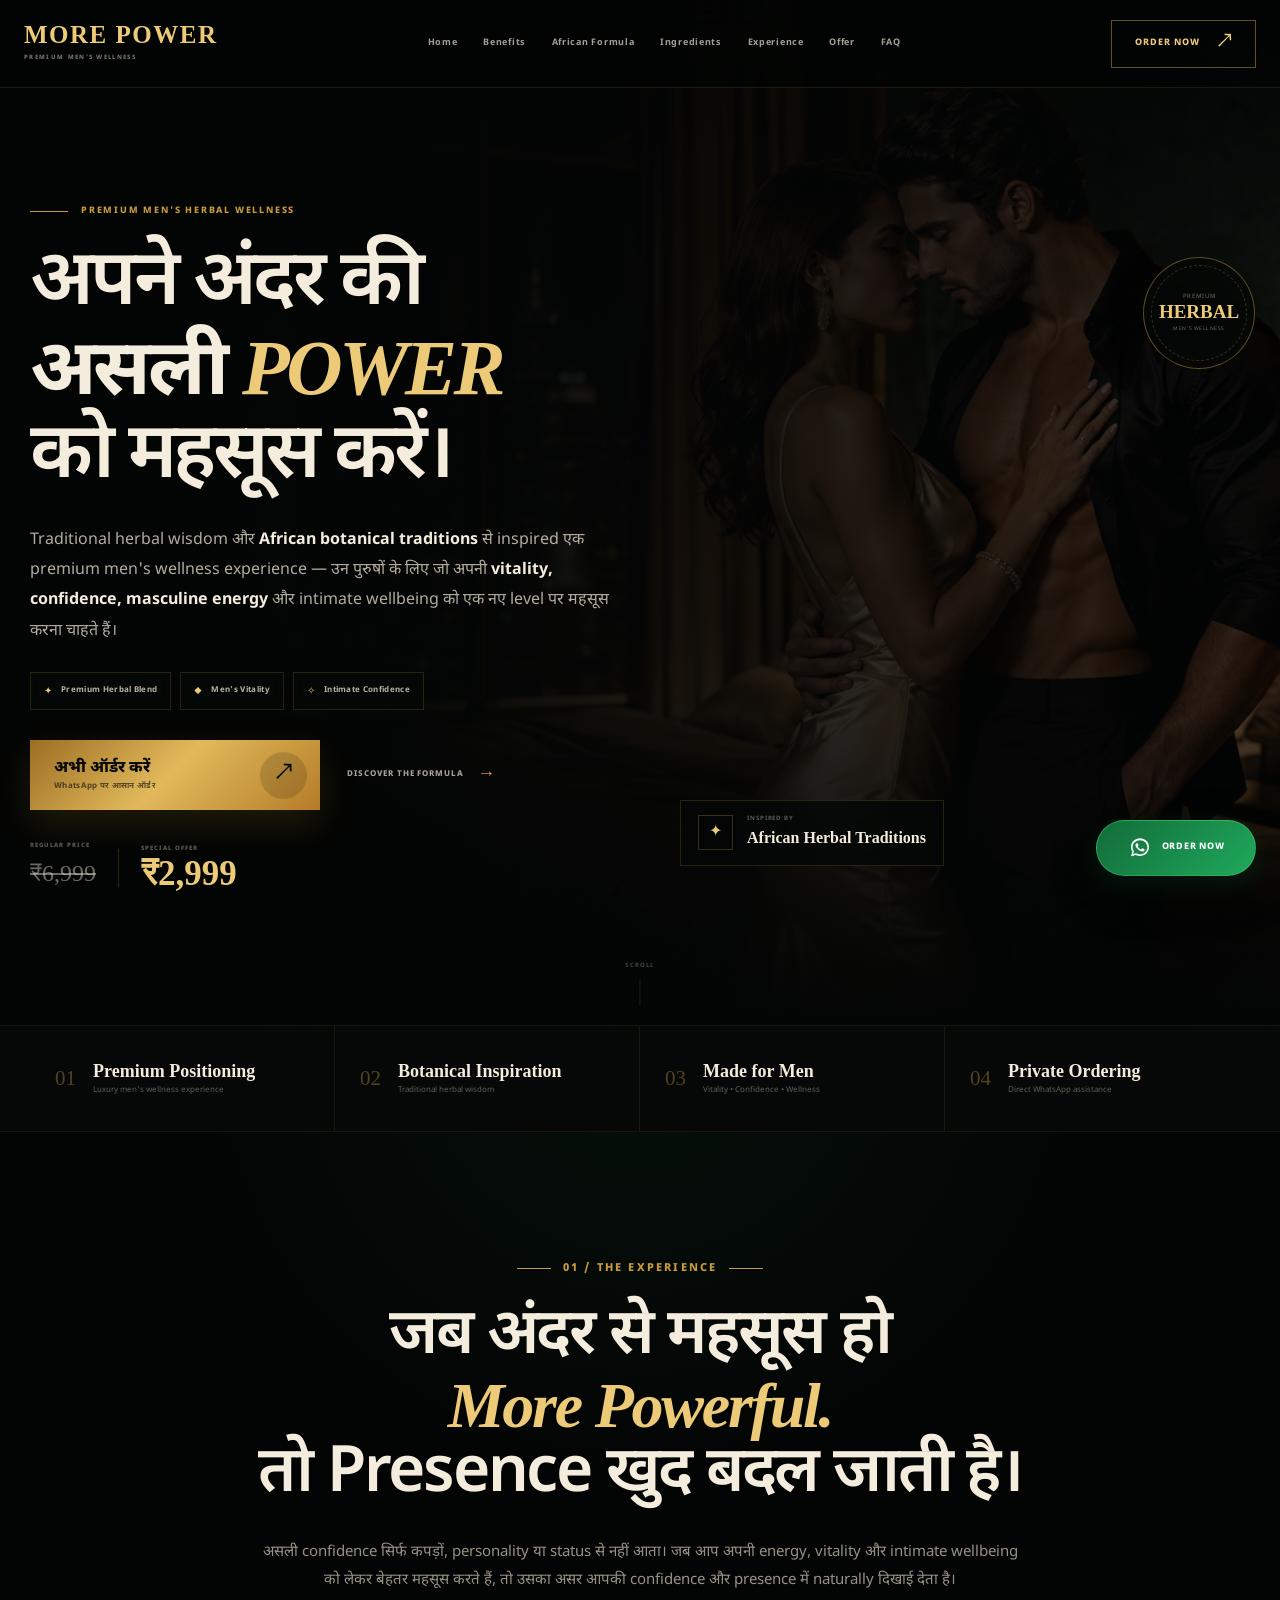
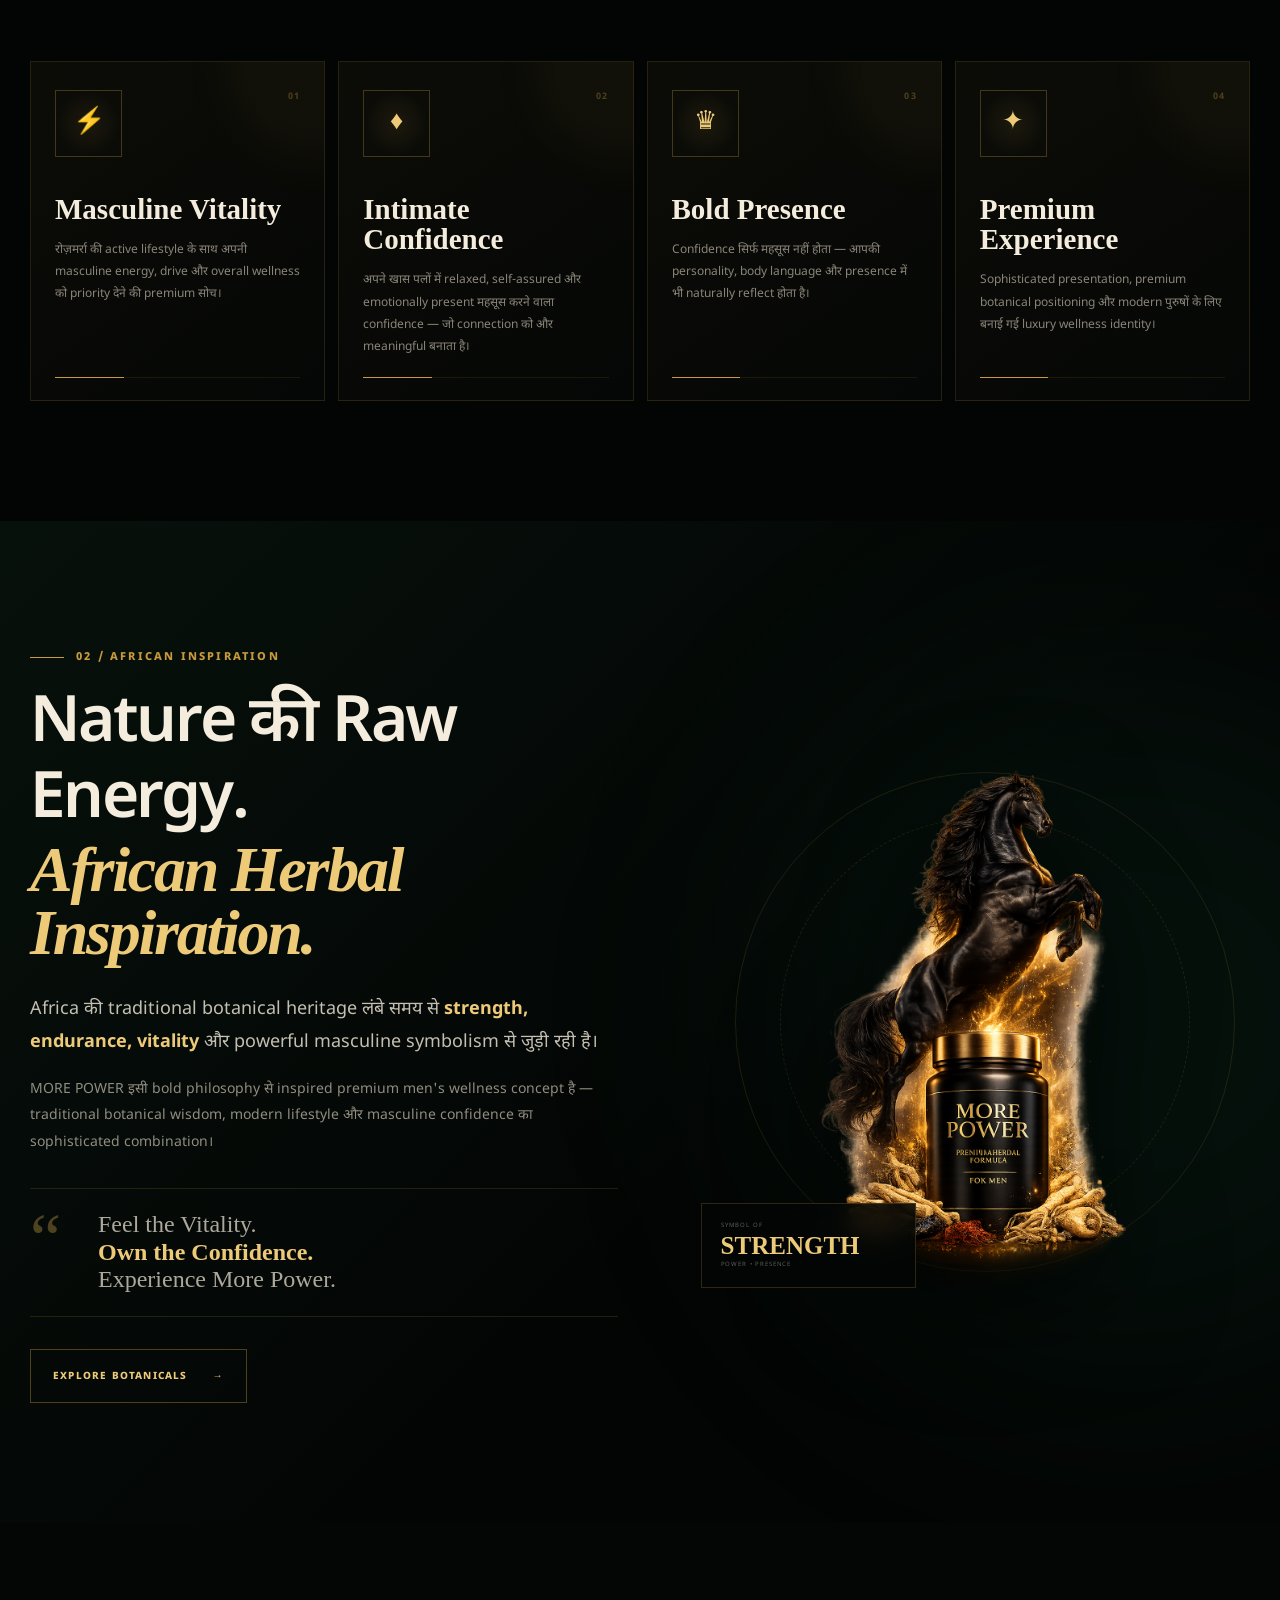
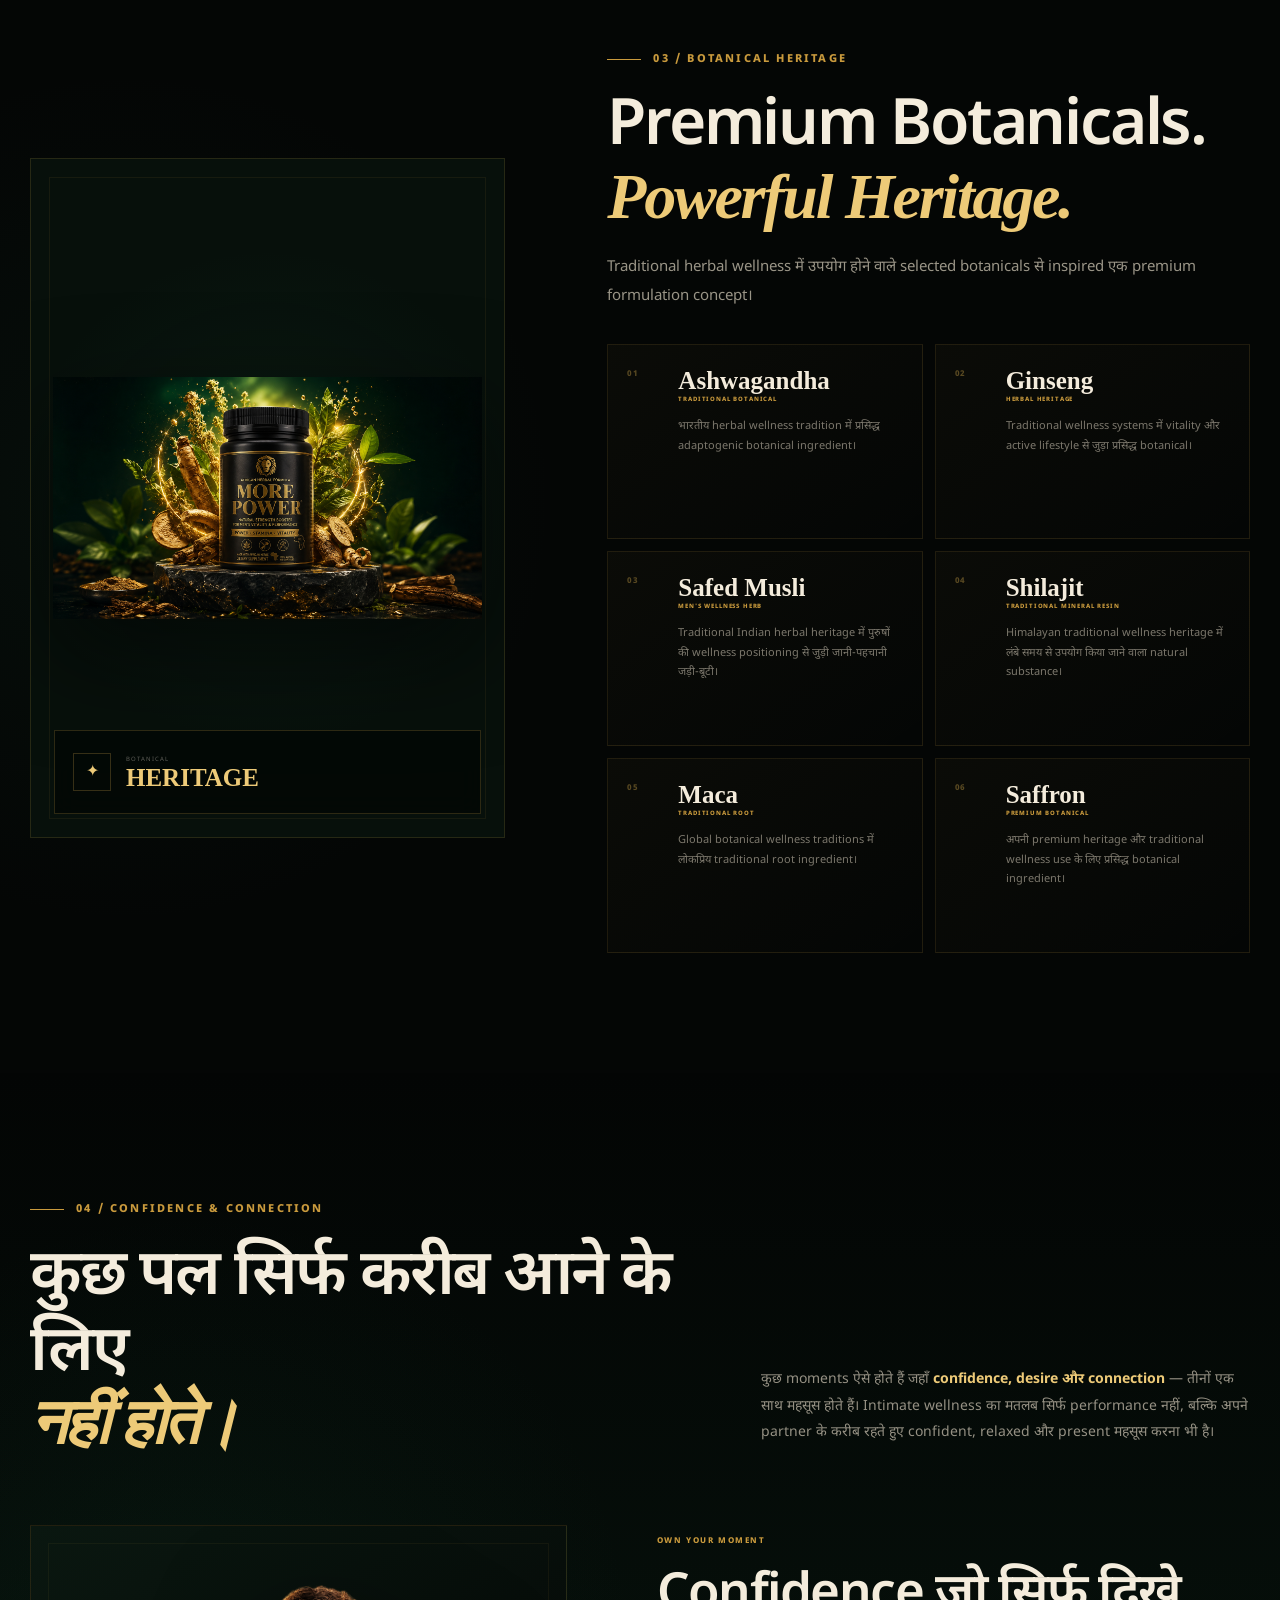
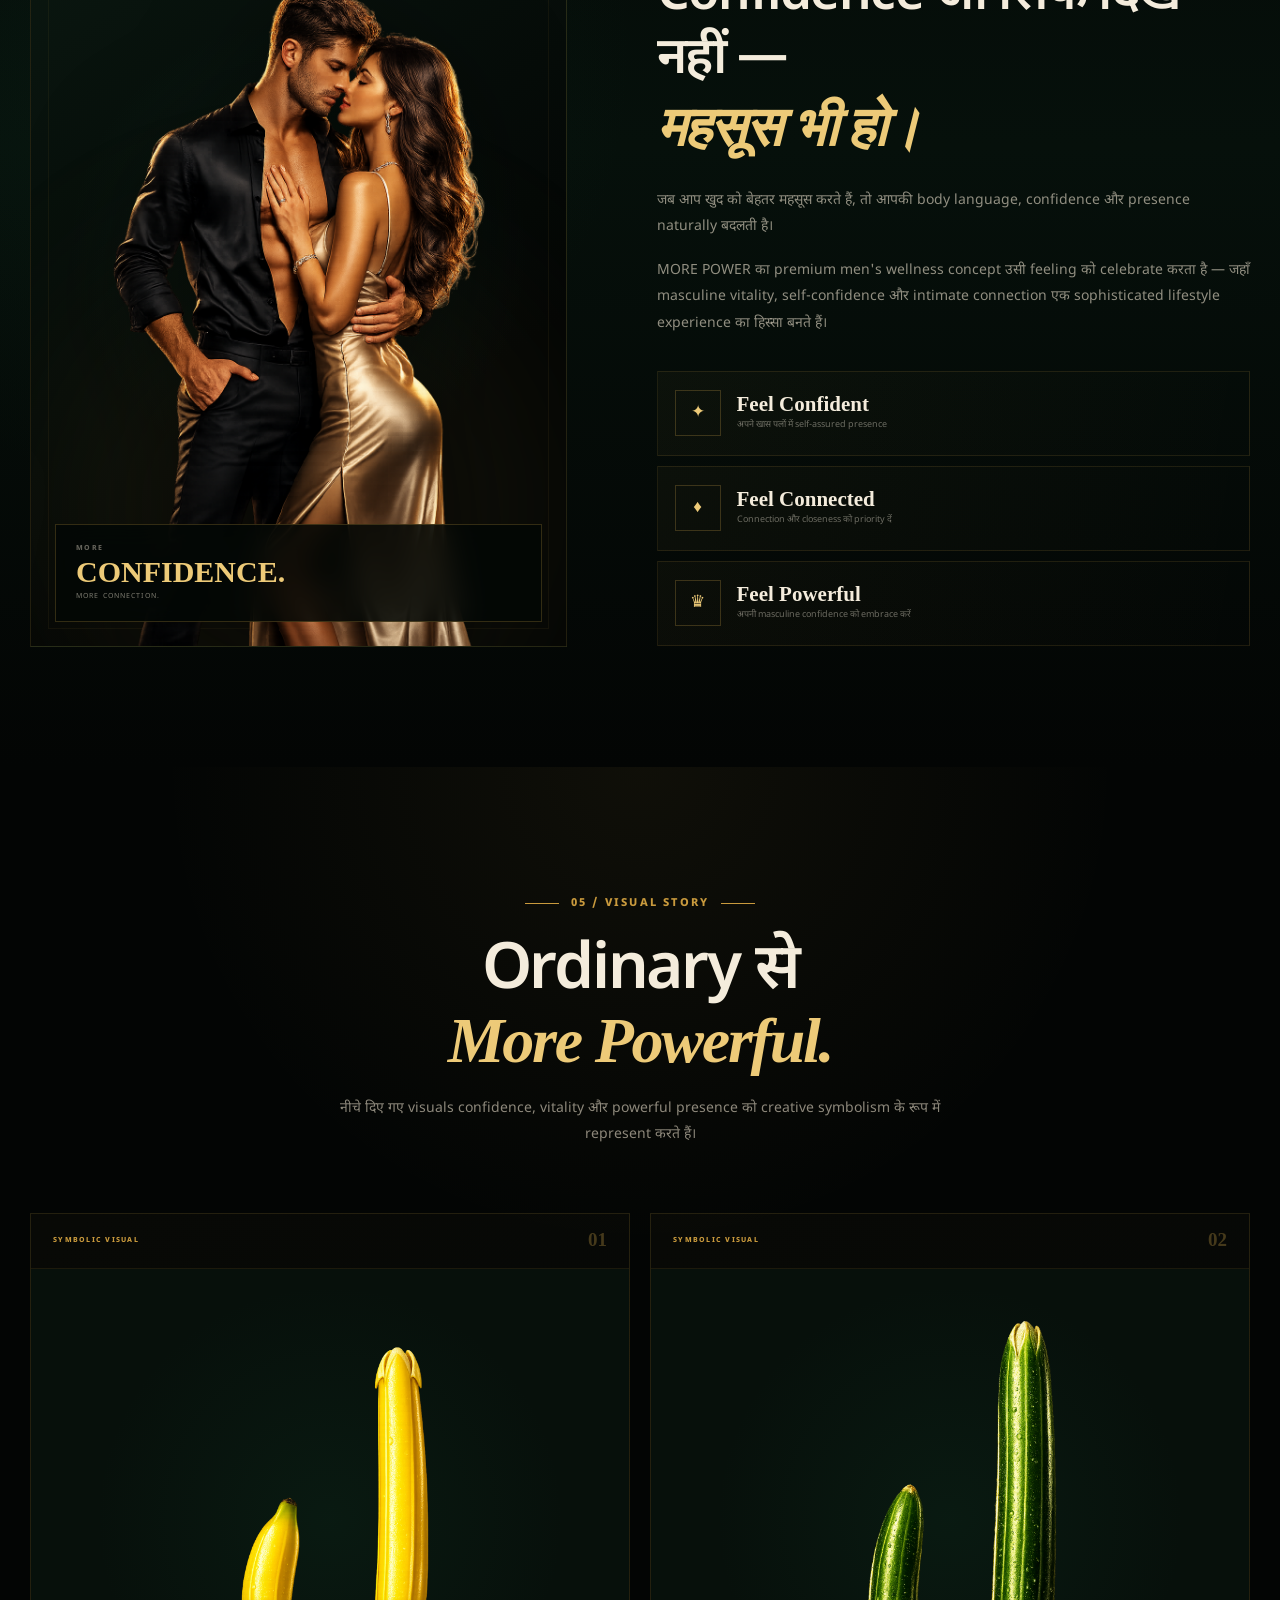
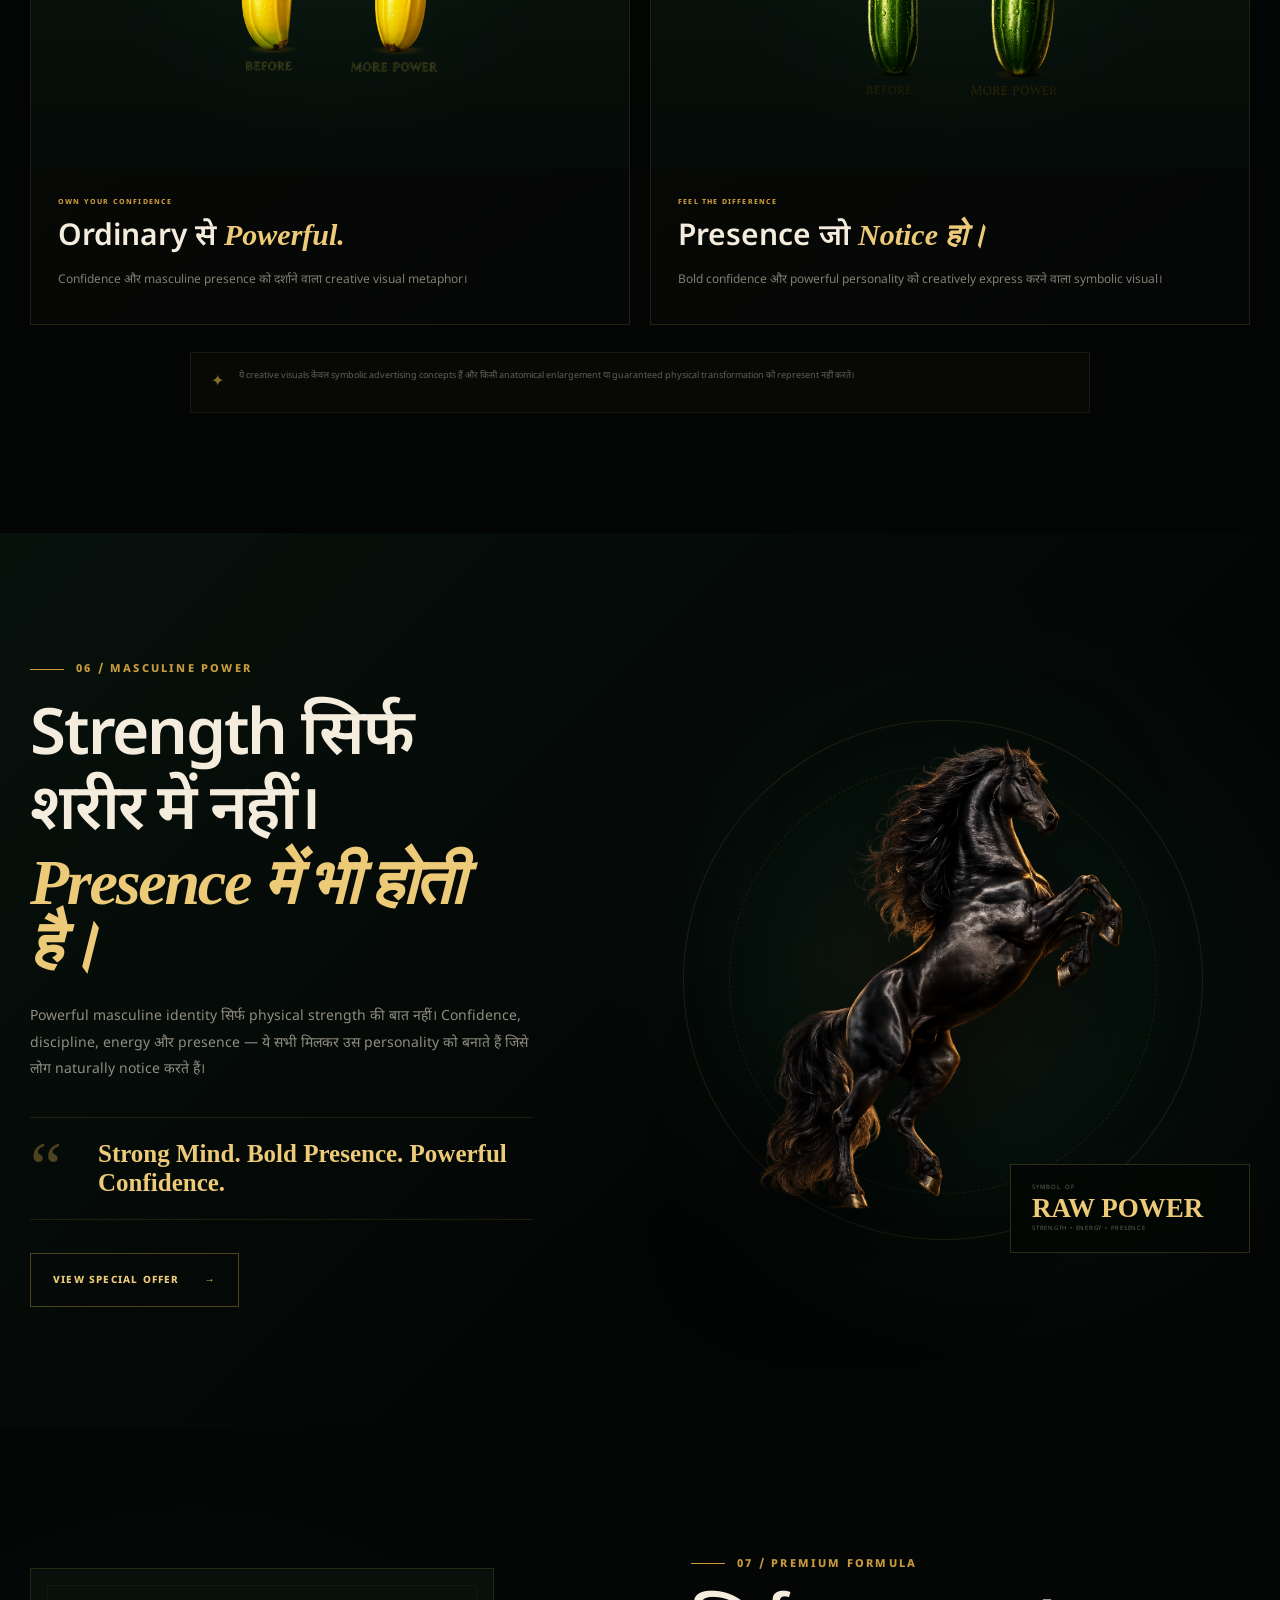
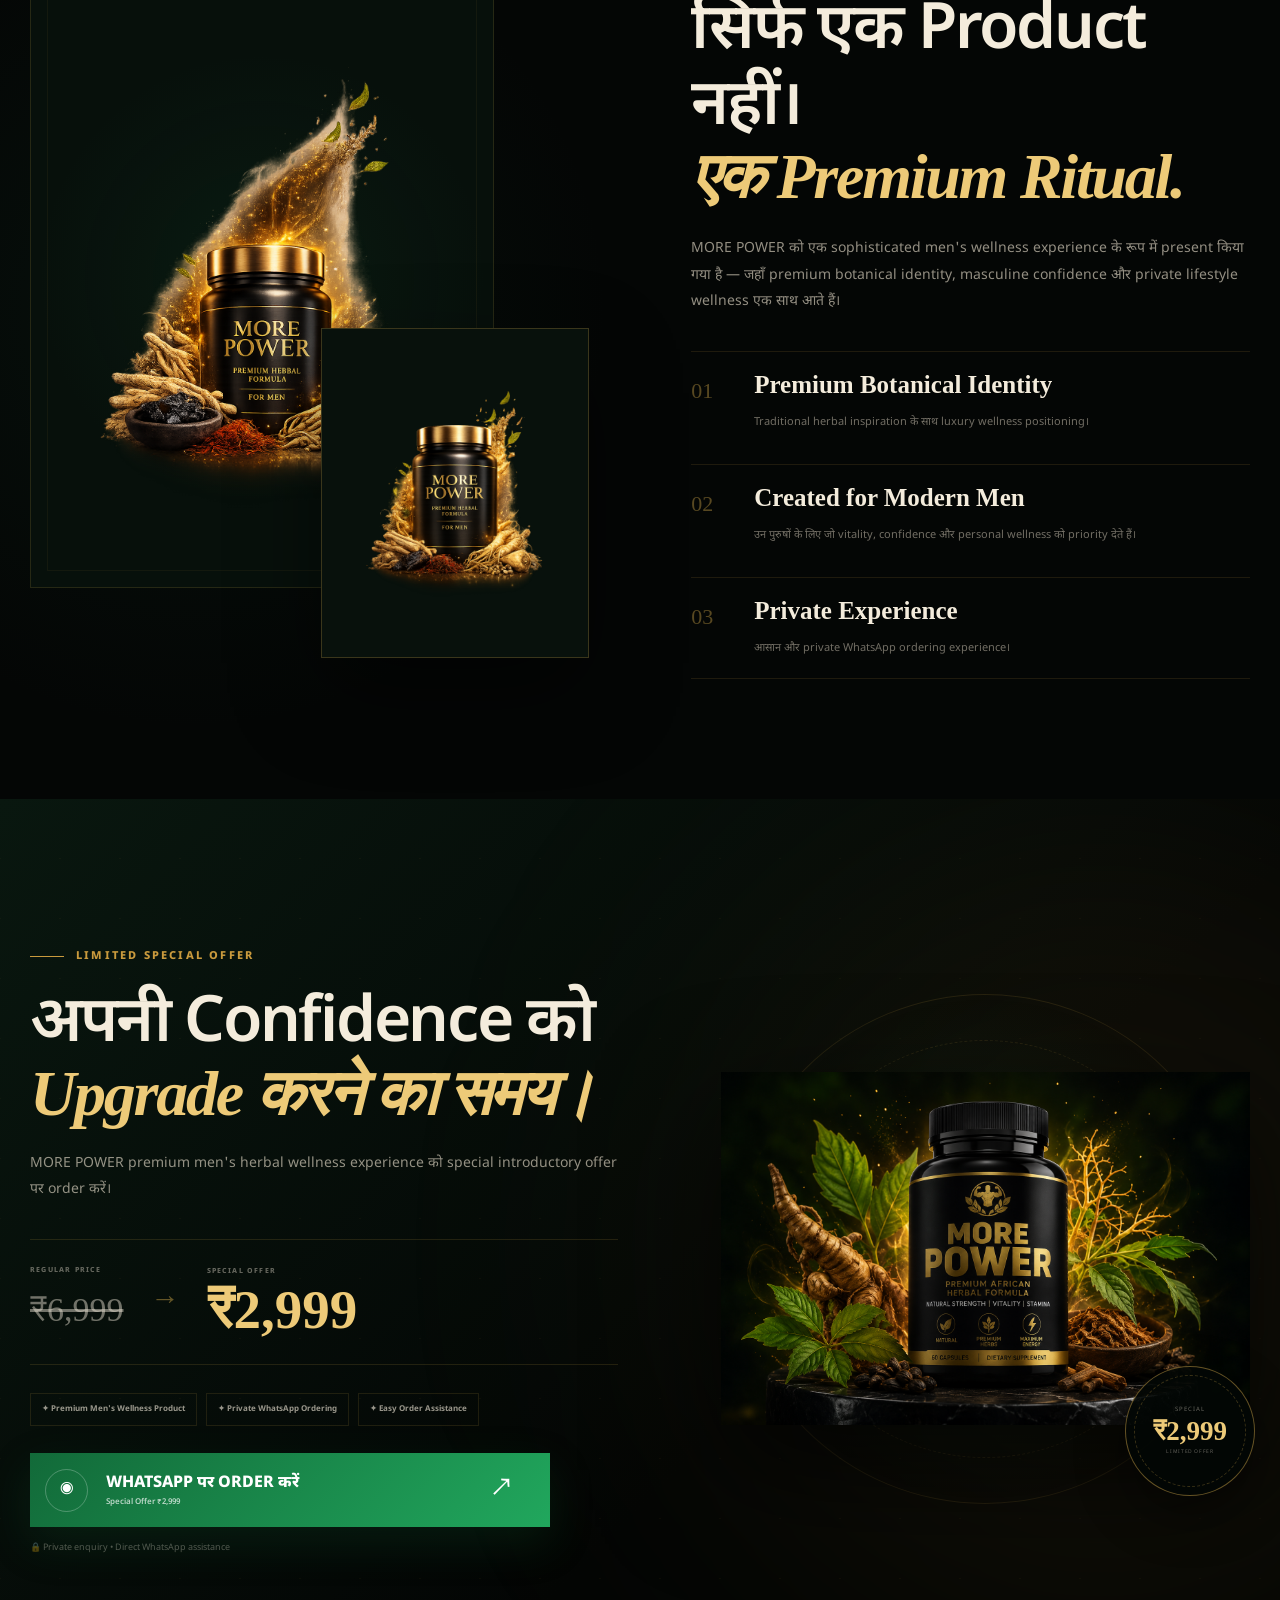
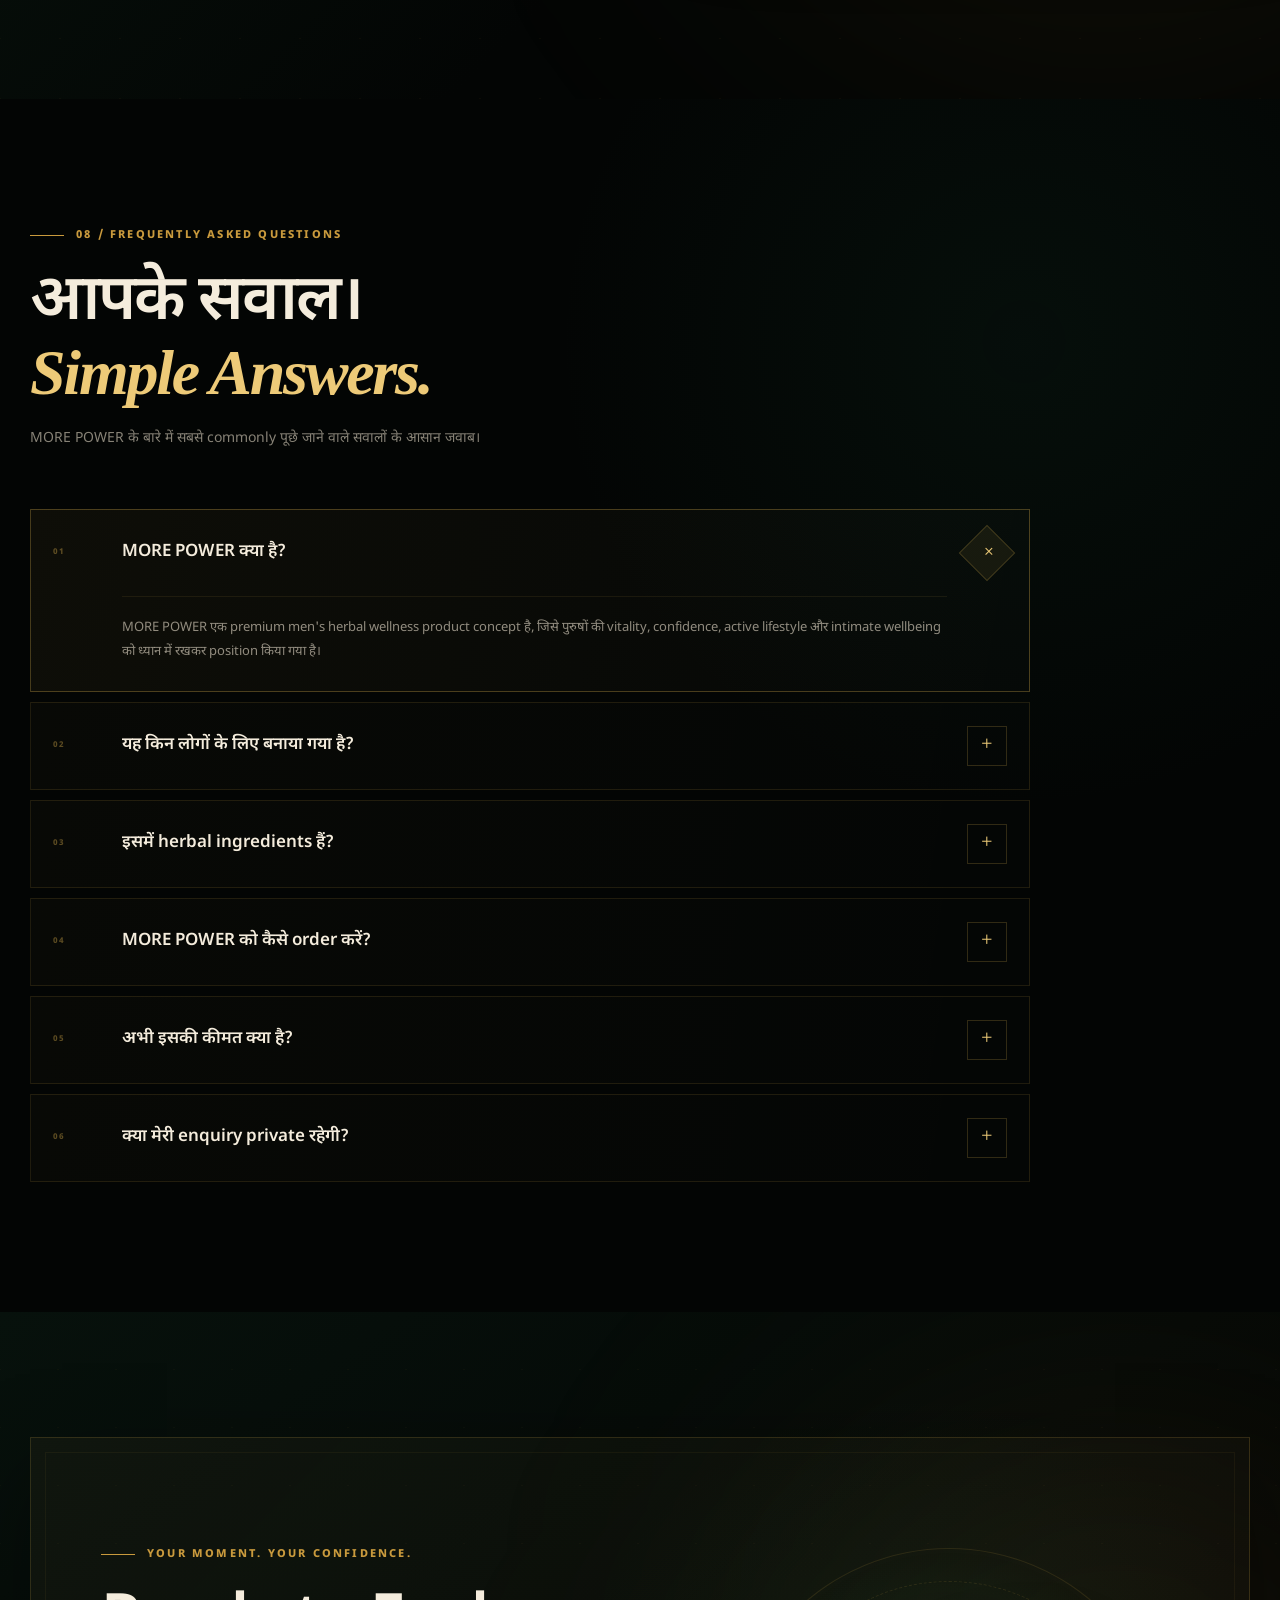
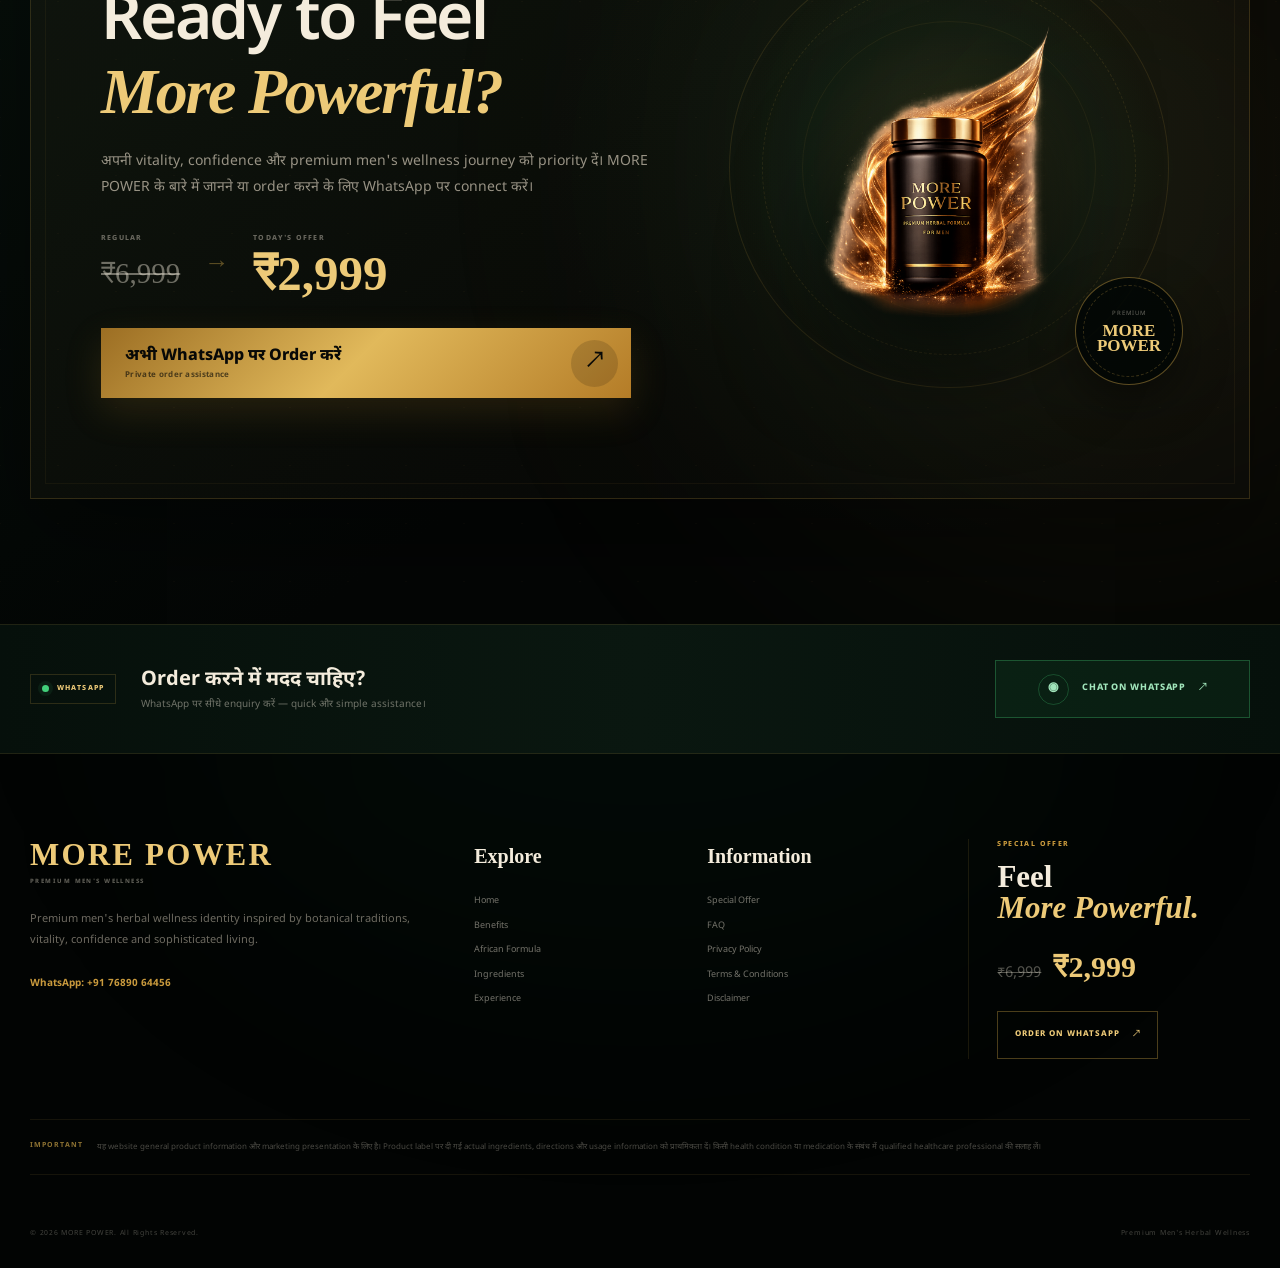
==== commit 9adba3d6: "Update index.html" ====
--- a/index.html
+++ b/index.html
@@ -613,8 +613,8 @@
             <div class="experience-image">
 
                 <img
-                    src="couple-transparent.png"
-                    alt="Premium couple confidence and connection visual"
+                    src="ouple-transparent.png"
+                    alt="Premium ouple confidence and connection visual"
                 >
 
                 <div class="experience-image-glow"></div>
